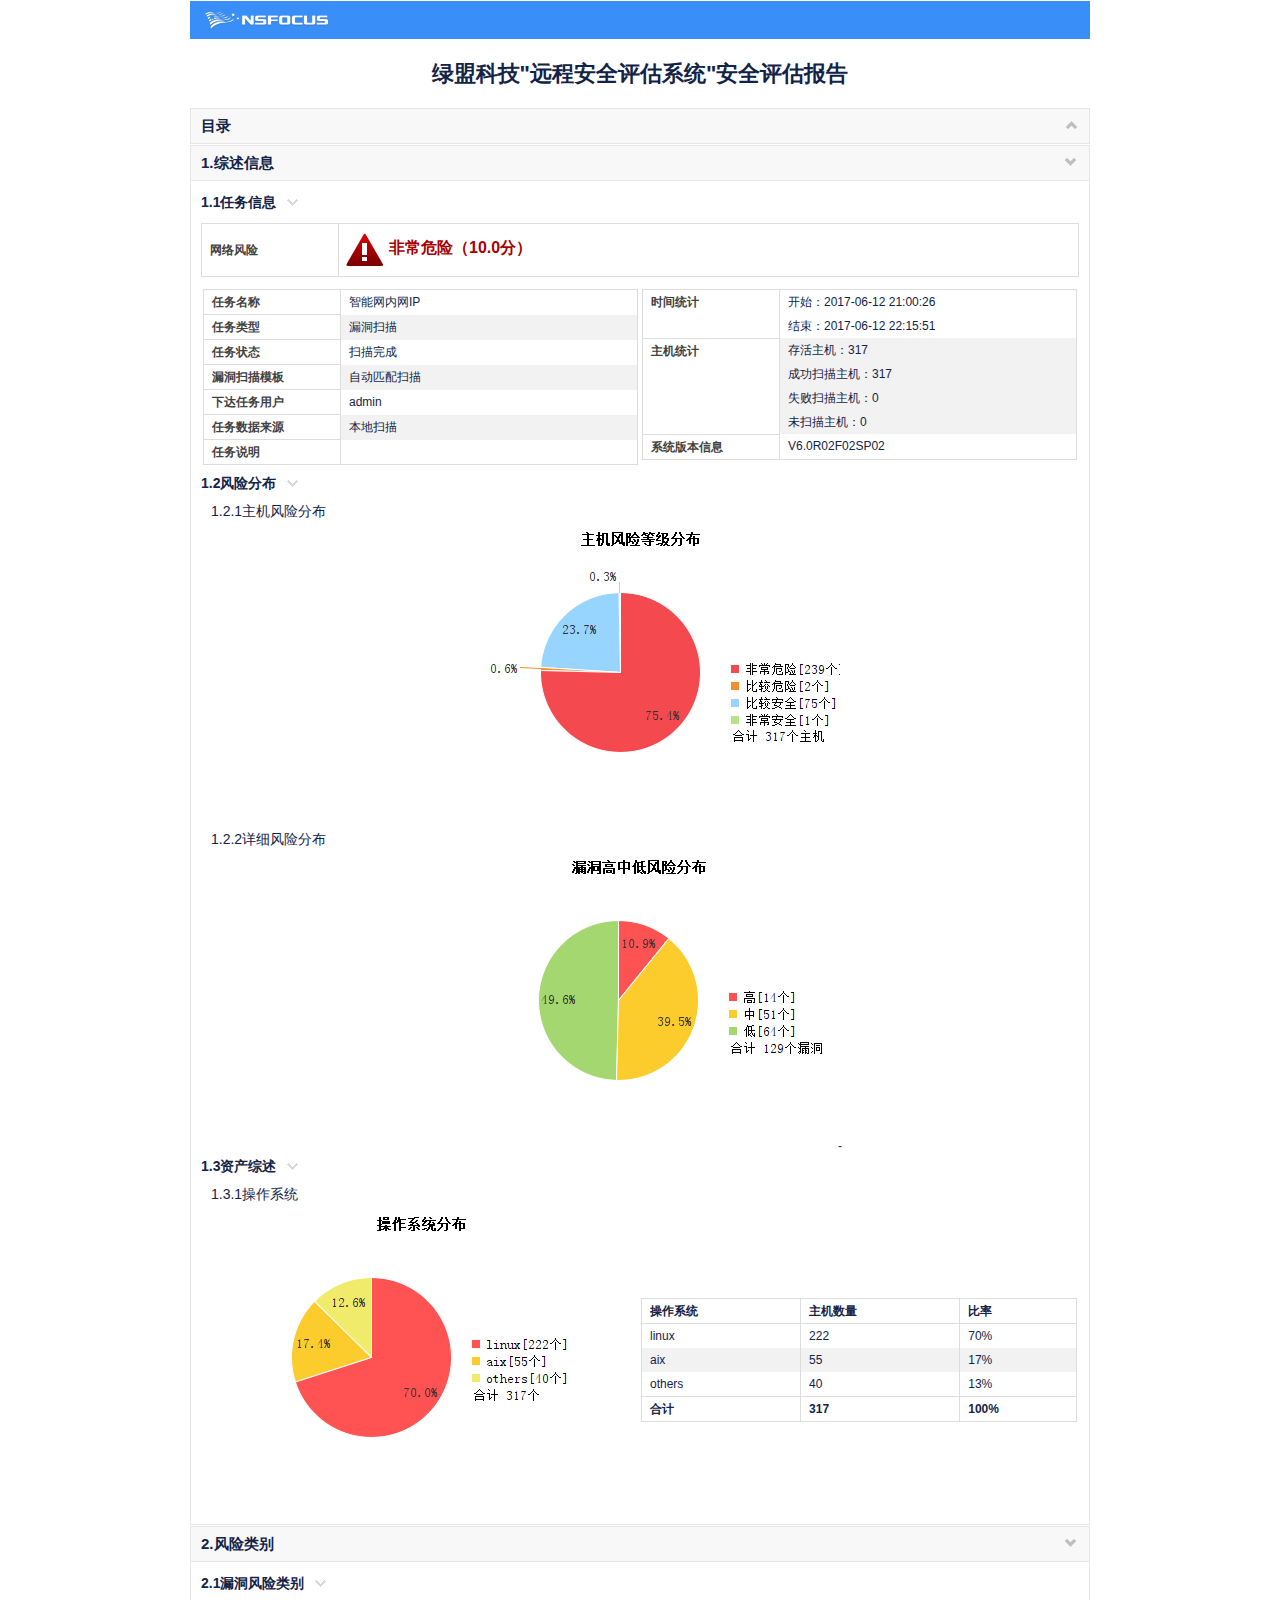
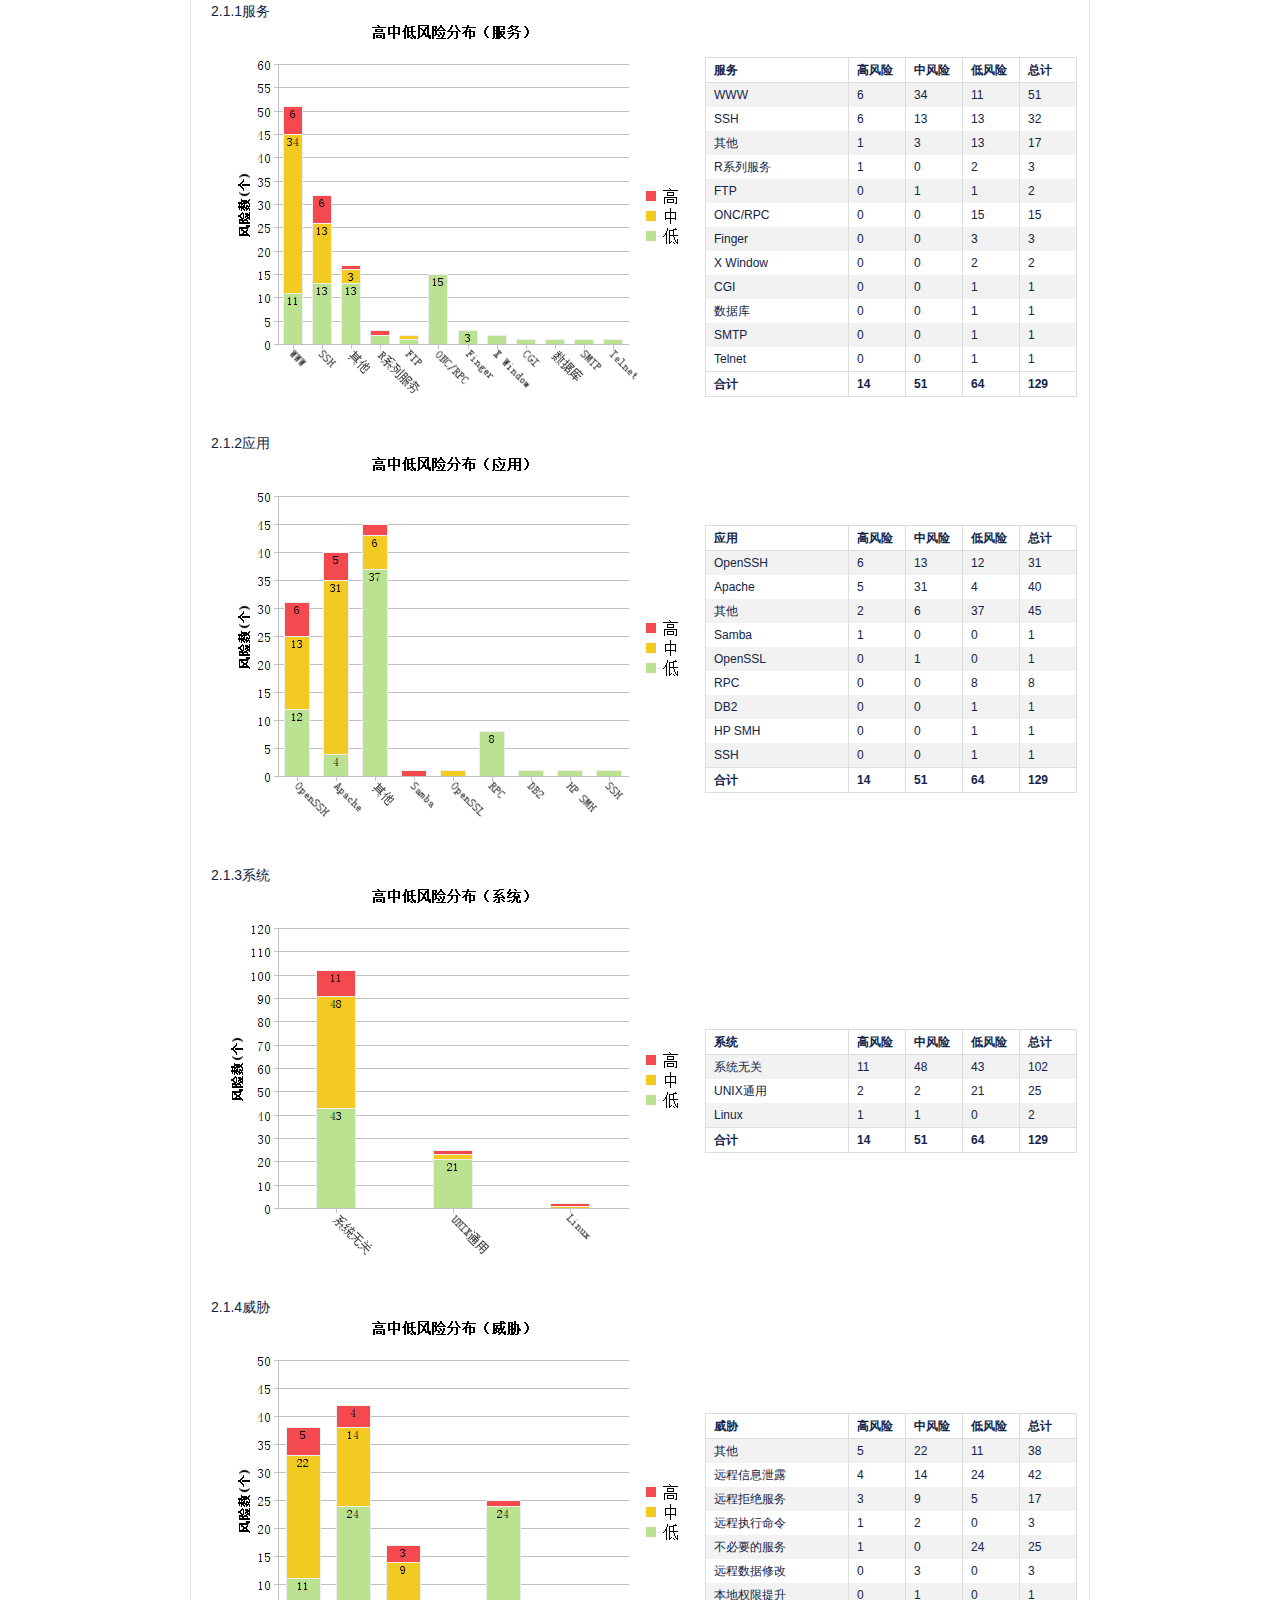
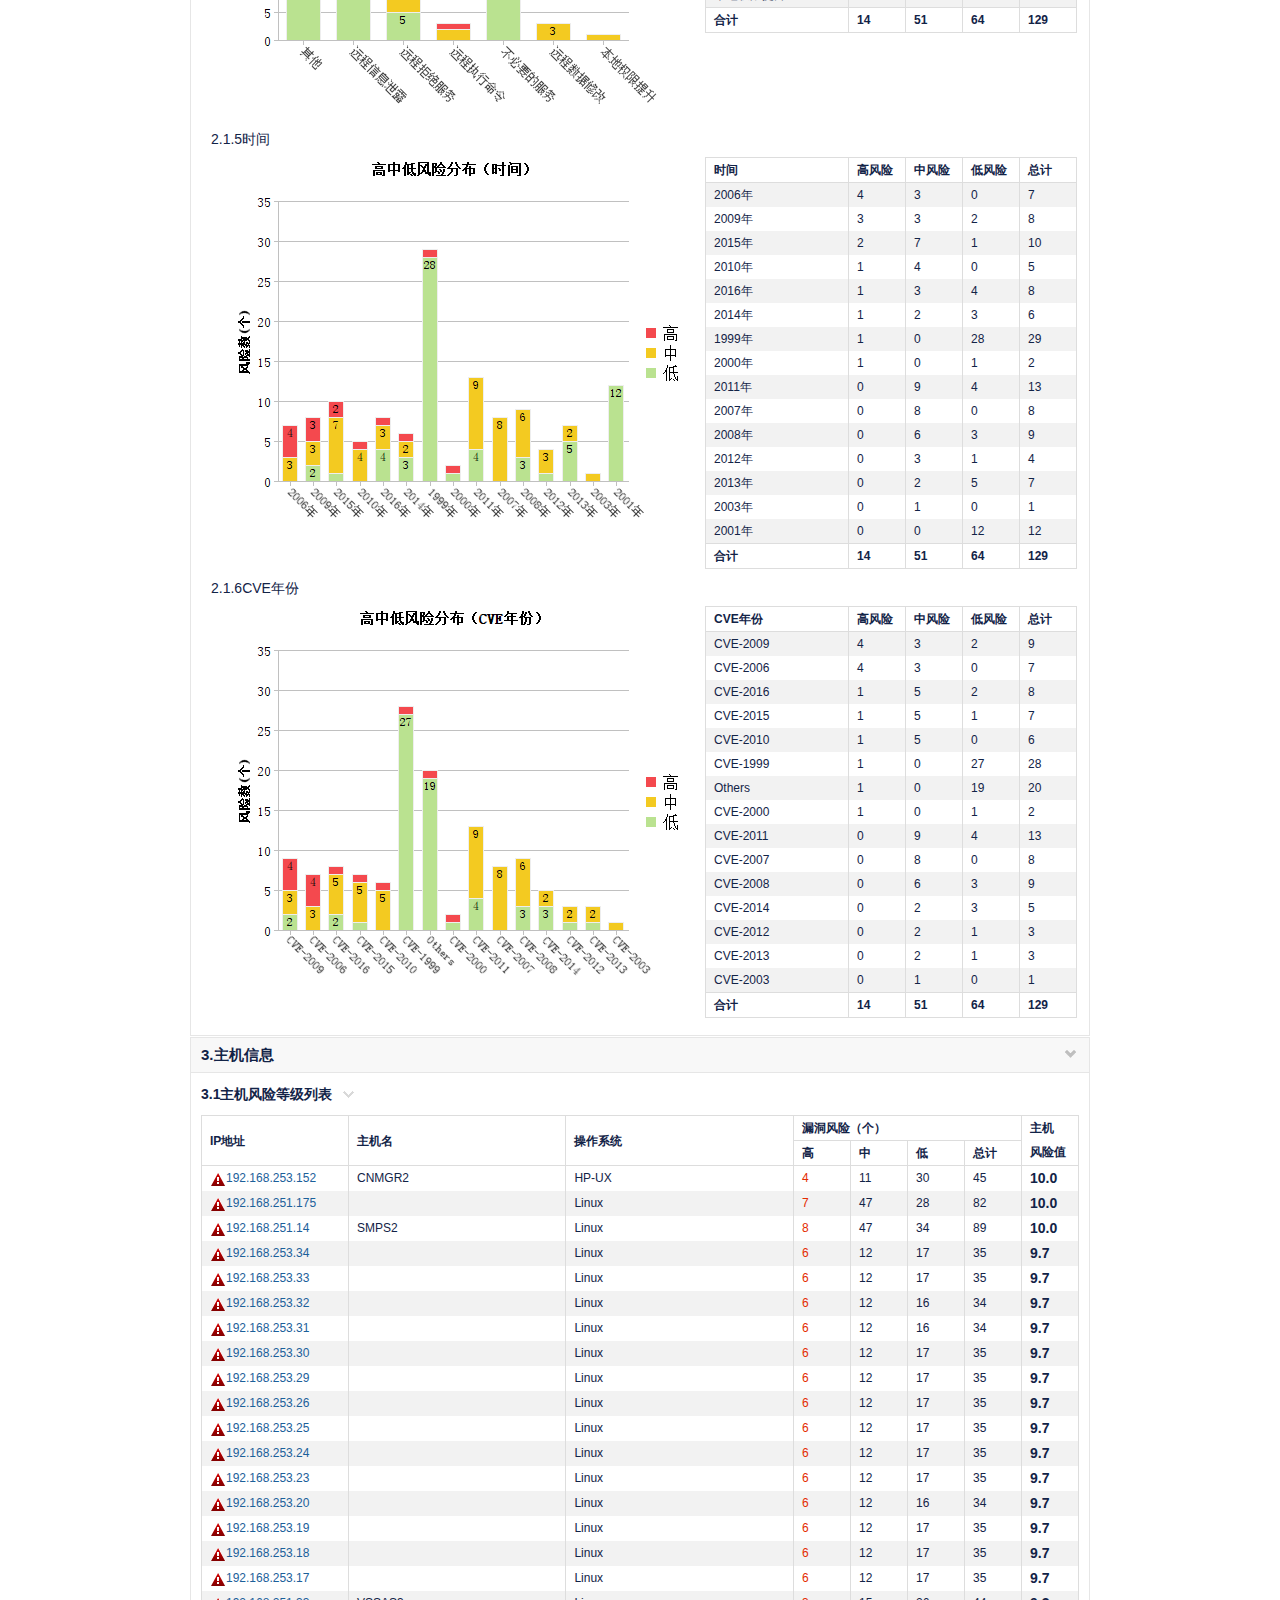
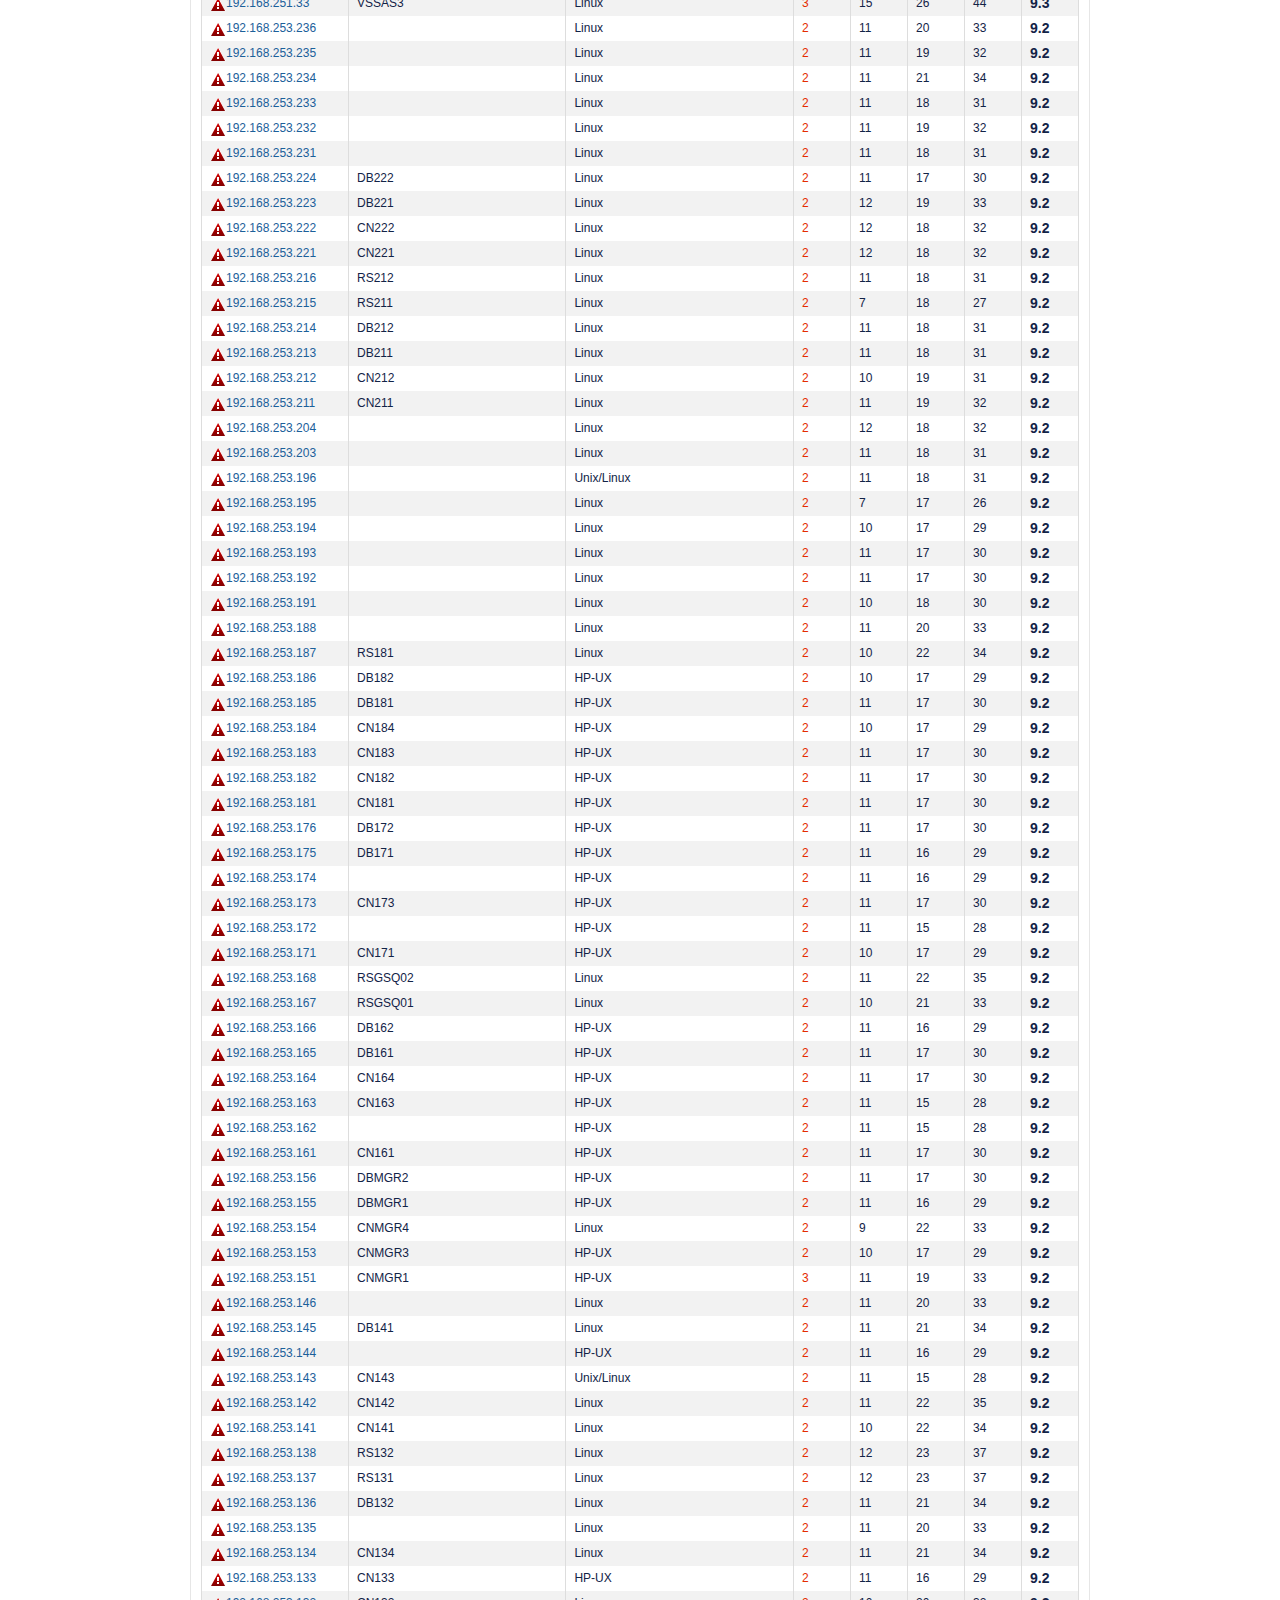
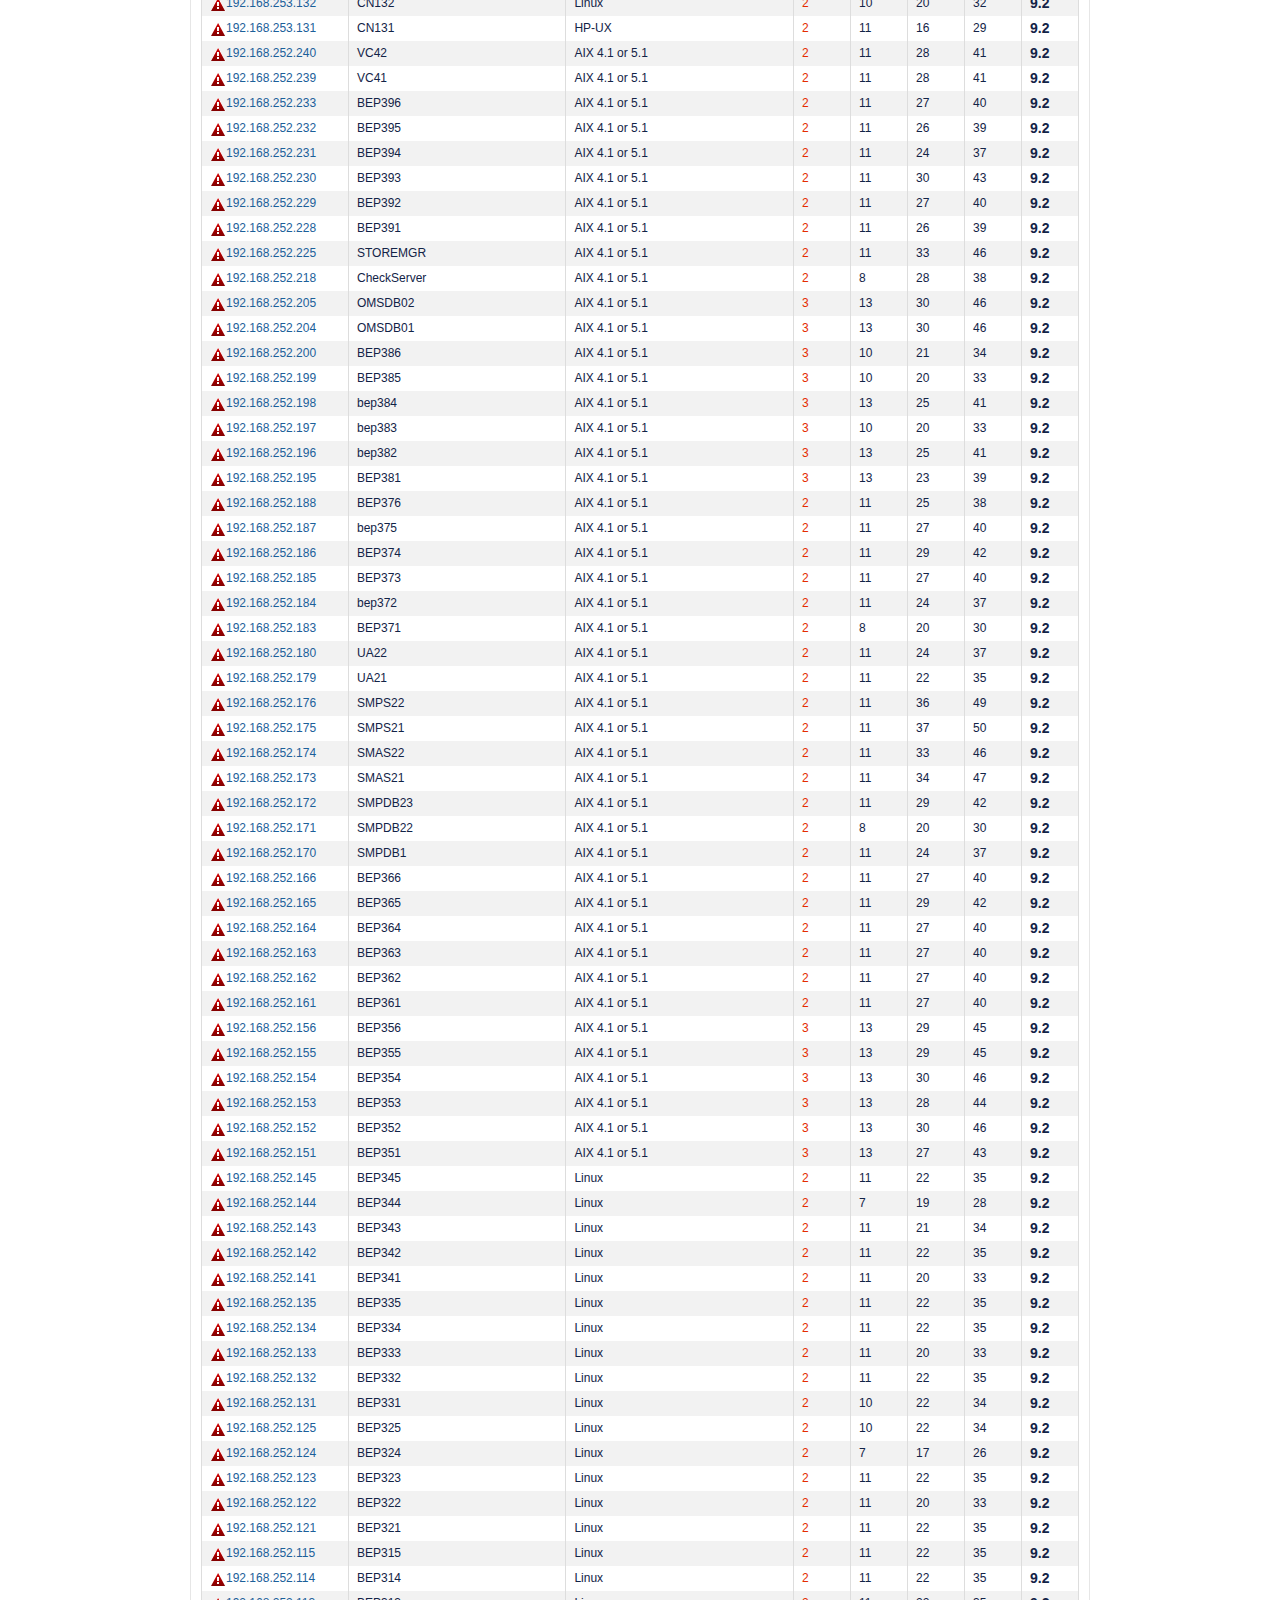
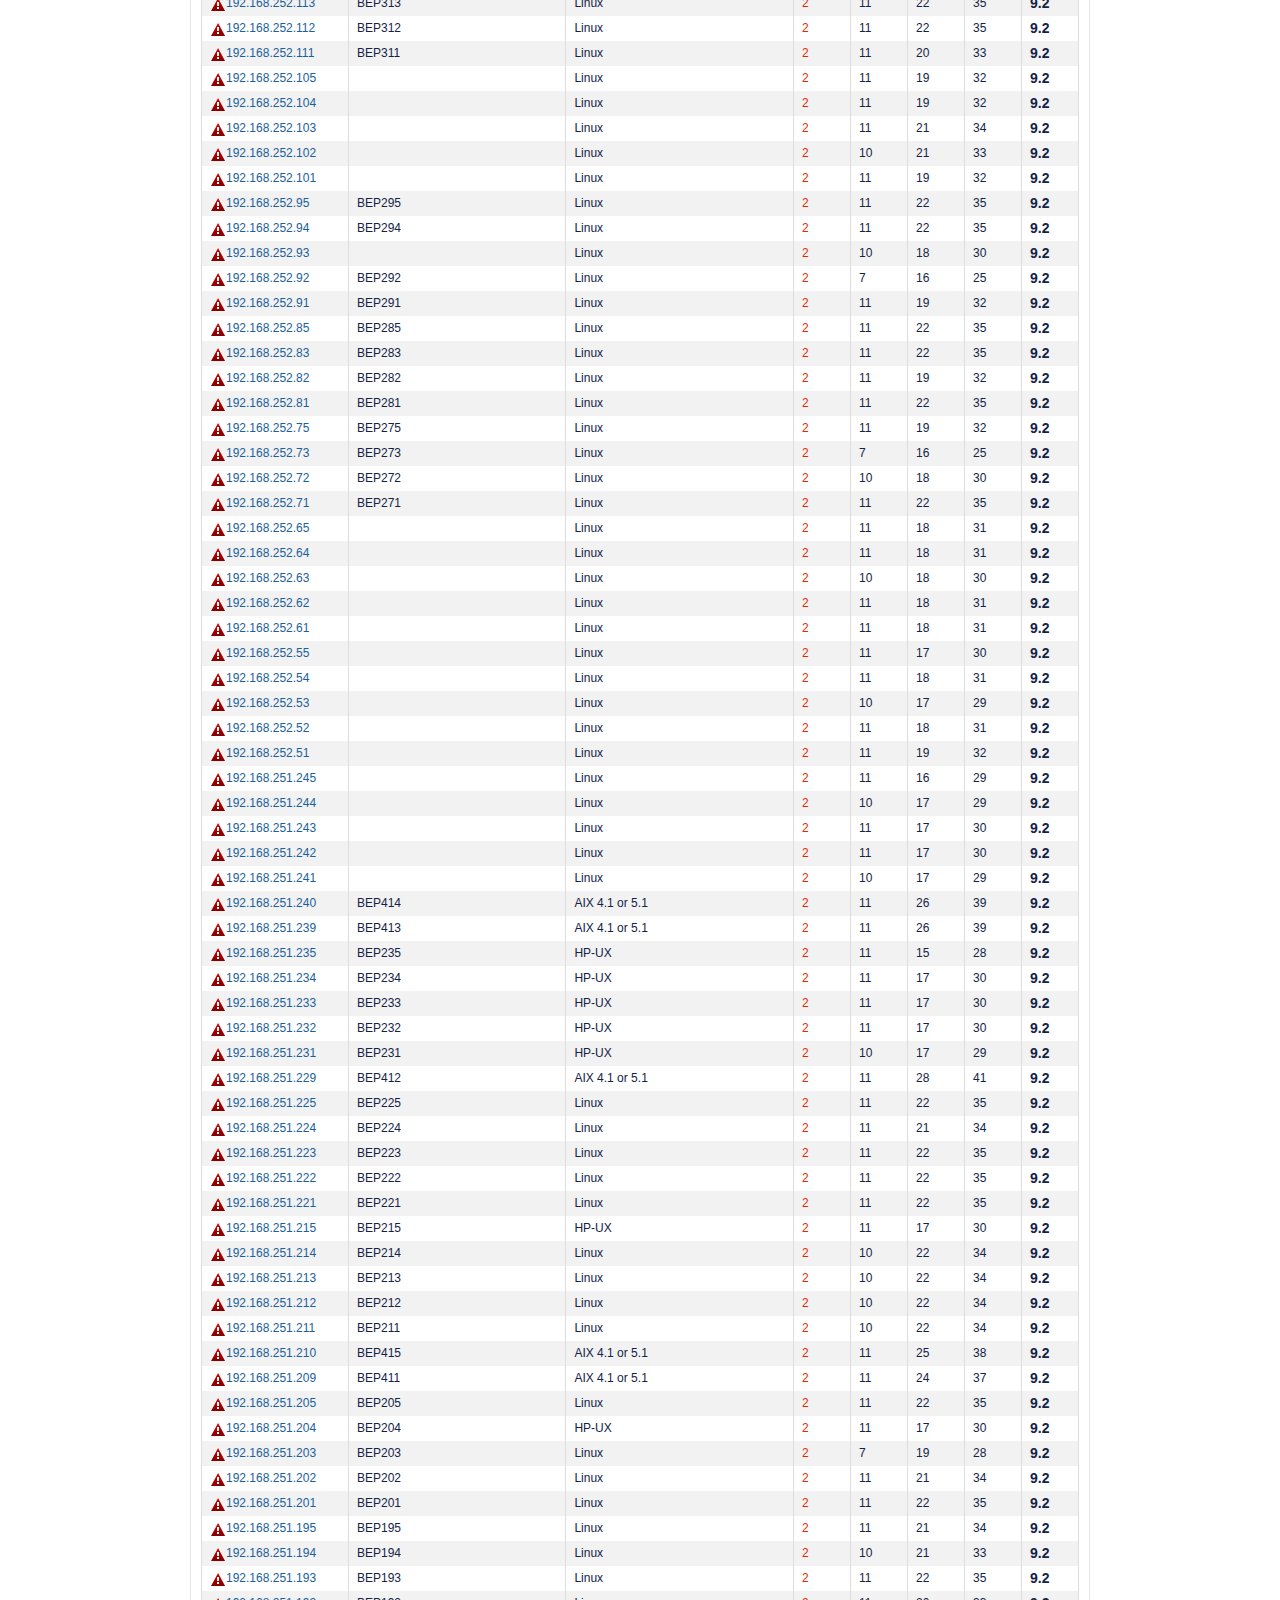
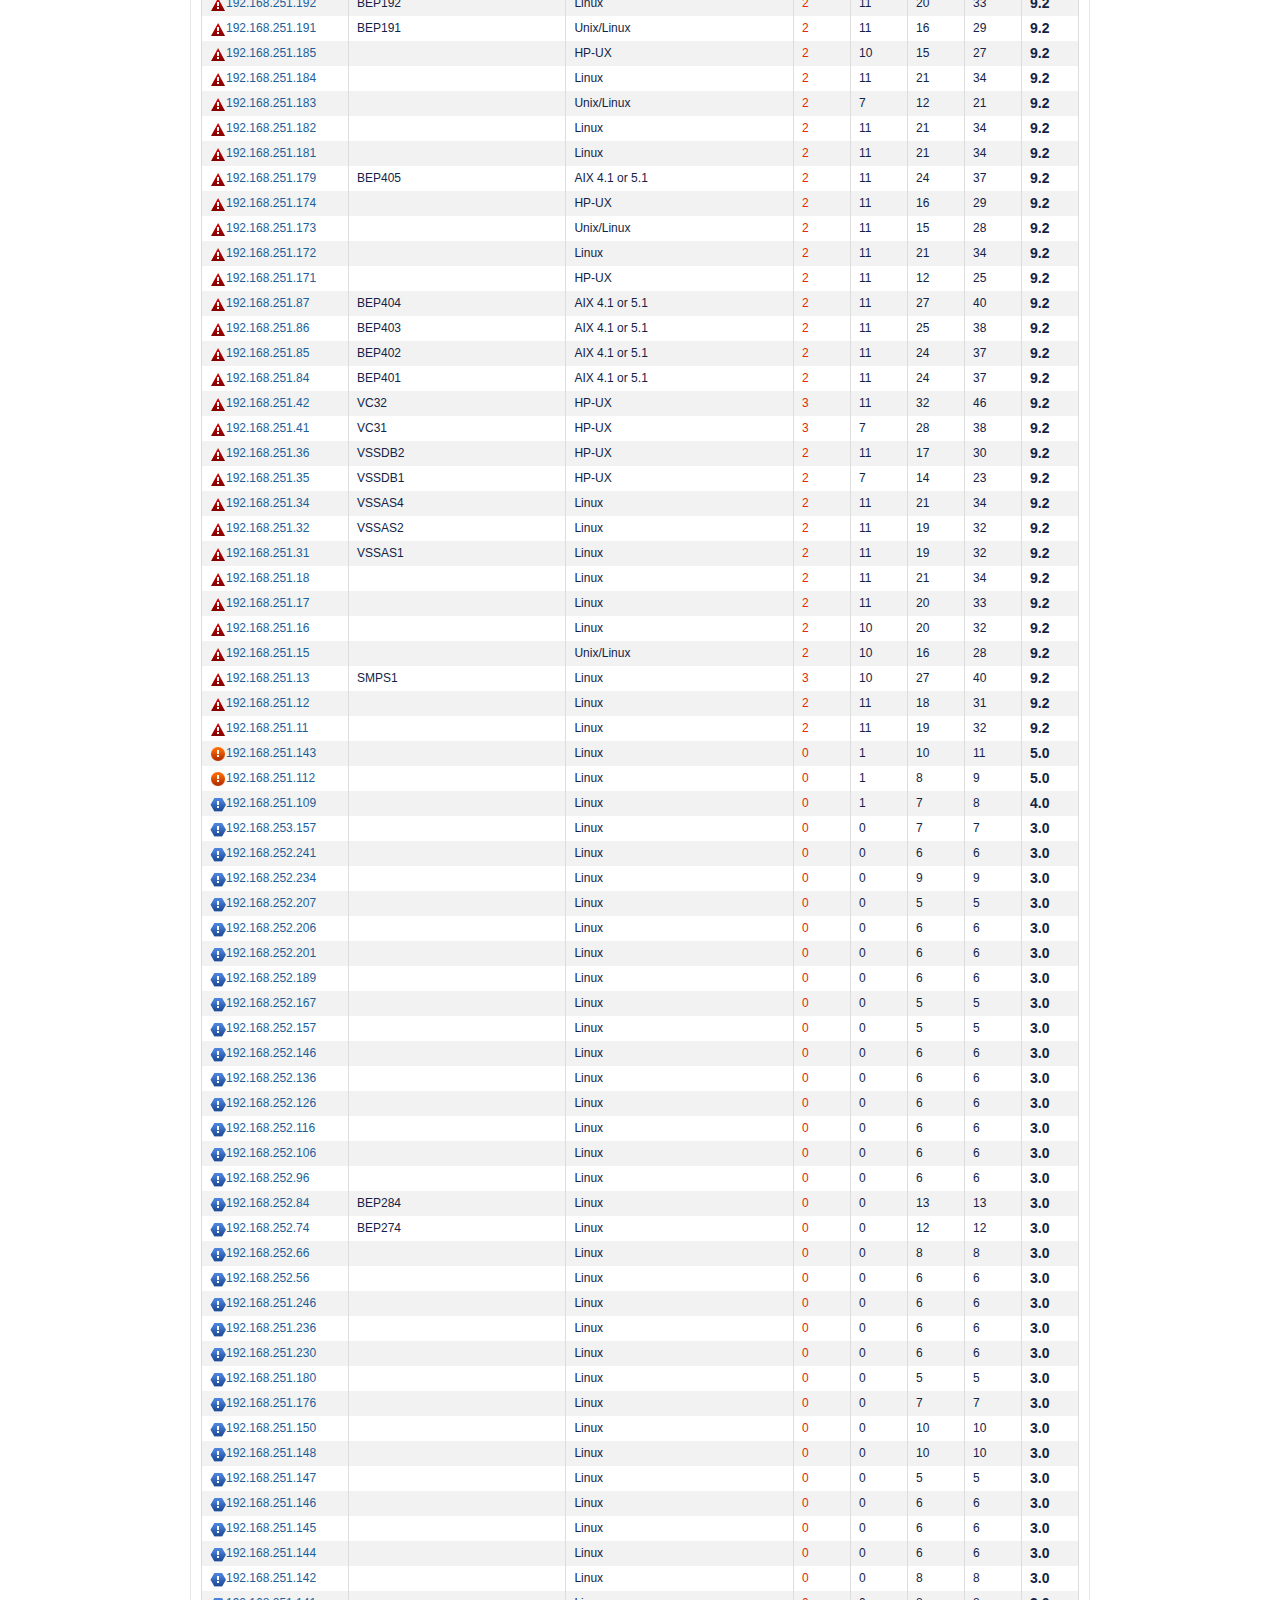
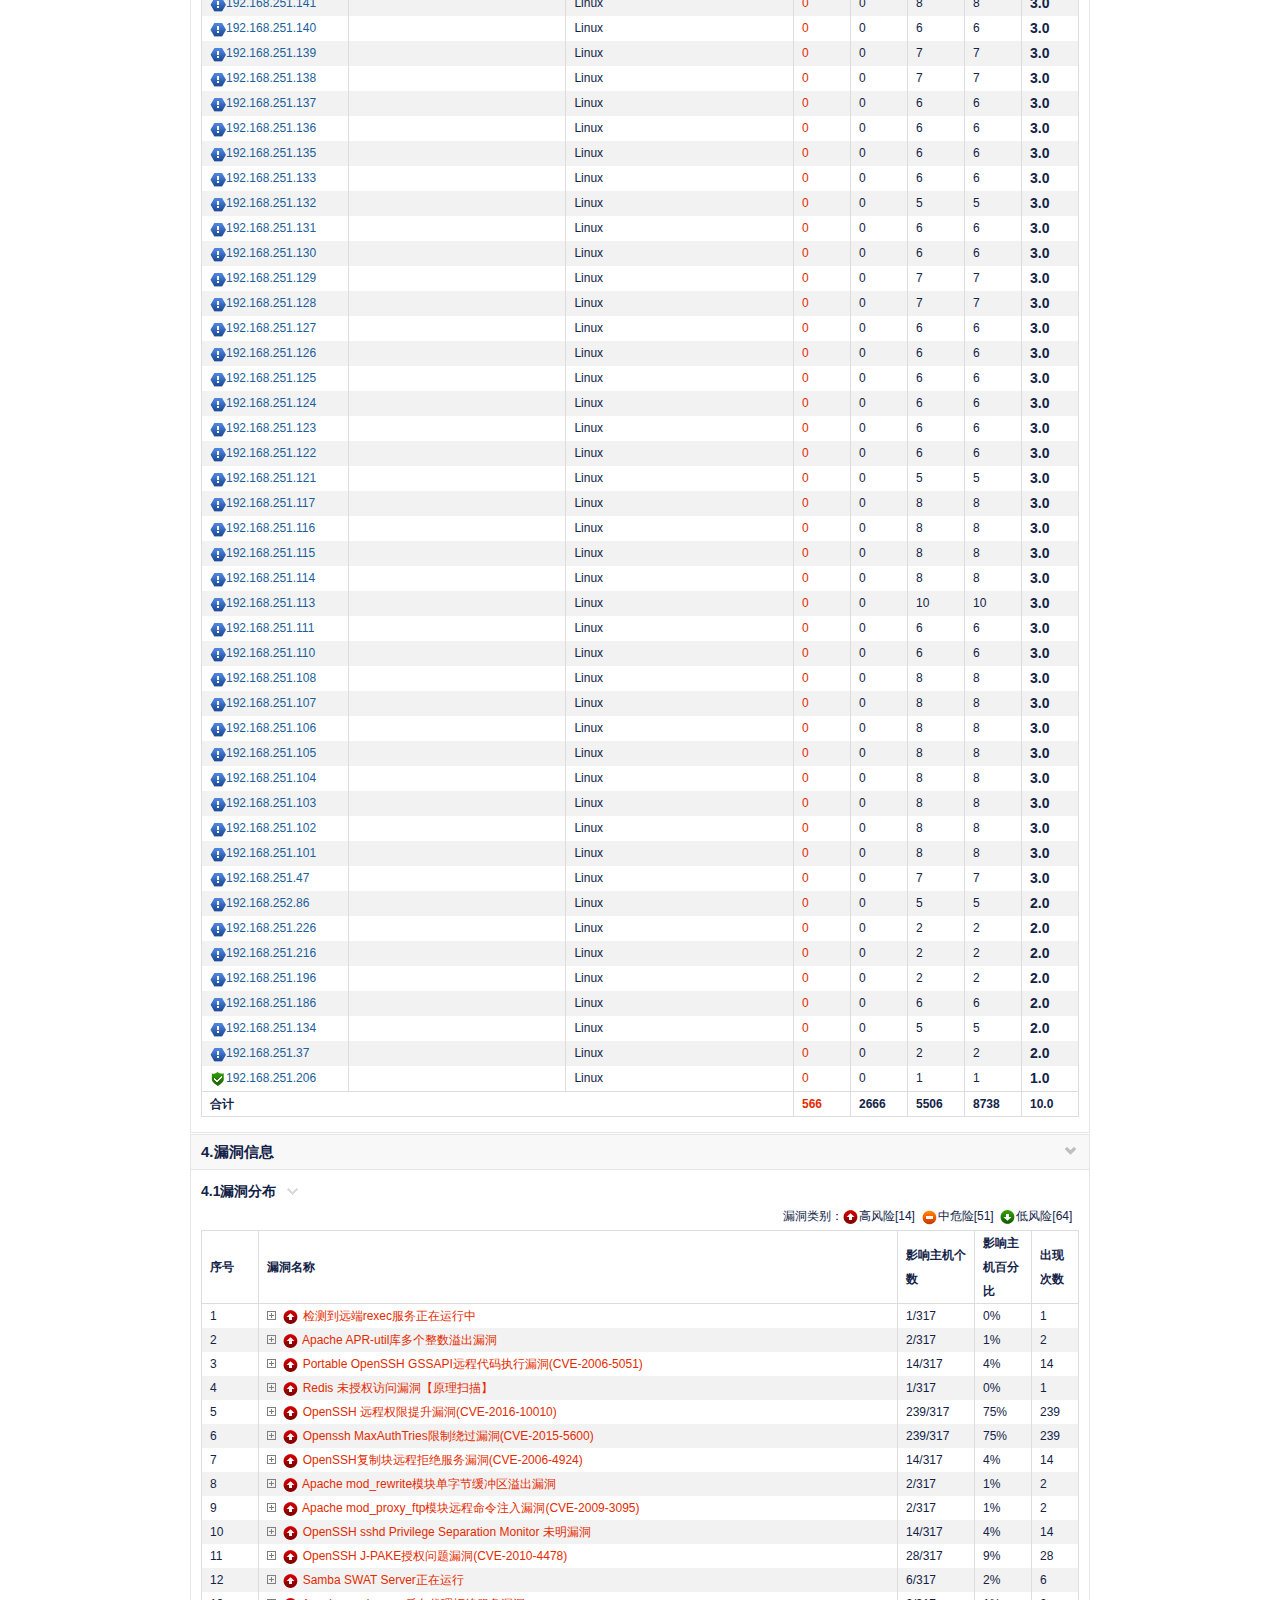
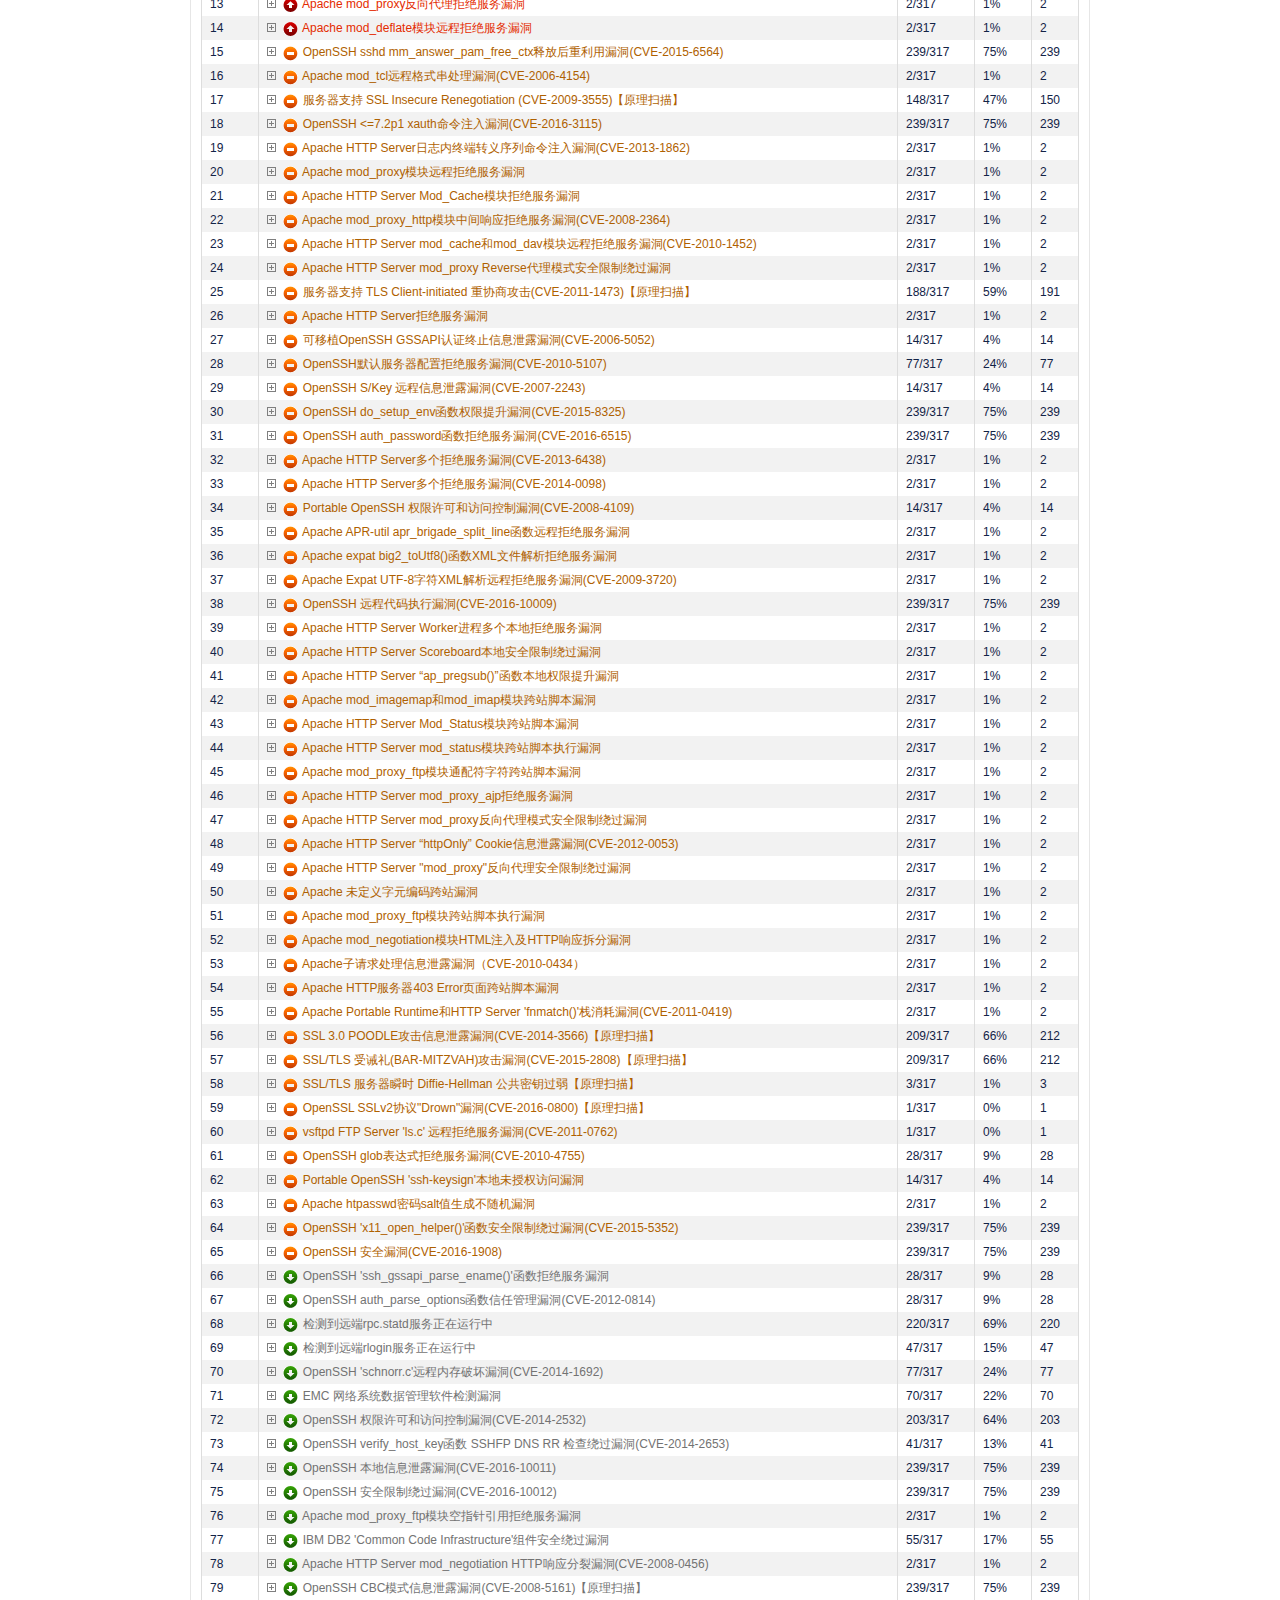
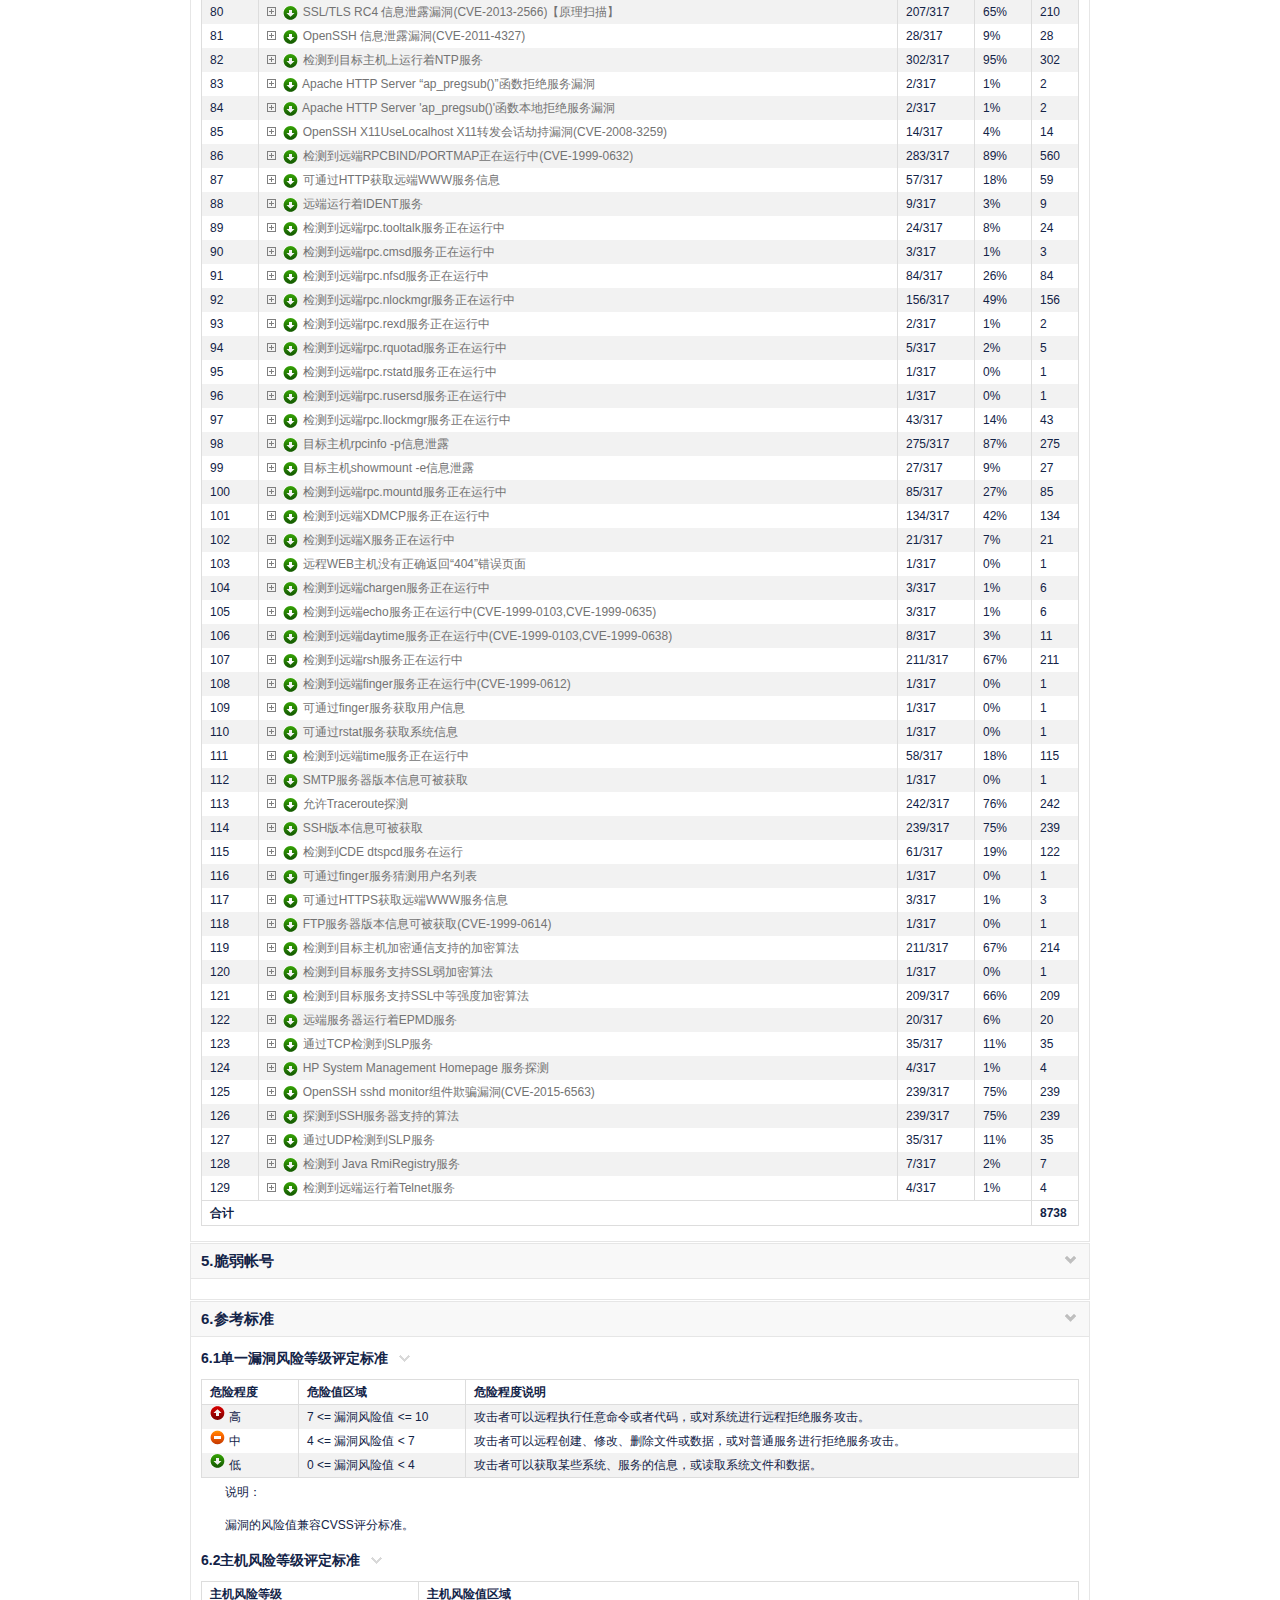
==== output/index.html @ e9035921 "add parse" ====
<!DOCTYPE html>
<html>
<head>
<meta http-equiv="Content-Type" content="text/html; charset=utf-8" />
<title>报表</title>
<link rel="stylesheet" href="reportfiles/css/ns_report.css" />
<link rel="stylesheet" href="reportfiles/css/ns_report_rsas.css" />
<link rel="stylesheet" href="reportfiles/js/datepicker/skin/WdatePicker.css" />
<script src="reportfiles/js/jquery.js"></script>
<script src="reportfiles/js/common.js"></script>
<script src="reportfiles/js/datepicker/WdatePicker.js"></script>
</head>
<body>
<div id="report" class="wrapper_w800">
  <div class="report_tip"></div>
  <div  id="head"  class="report_title">
    <h1>绿盟科技&#34;远程安全评估系统&#34;安全评估报告</h1>
    <span class="note">&nbsp;</span> </div>
  <!--head end,catalog start-->
  <div id="catalog">
    <div class="report_h1">目录</div>
  </div>
  <div id="content"><div class="report_h report_h1">1.综述信息</div>
<div class="report_content"><div class="report_h report_h2" id="title00">1.1任务信息</div>
  <div>
    <table class="report_table plumb">
      <tbody>
        <tr class="odd" >
          <th width="120" style="vertical-align:middle">网络风险</th>
          <td style="padding:6px;"><img align='absmiddle' src='reportfiles/images/b_high.gif' title='非常危险'></img><span class="level_danger middle" style='color:#A60000'>非常危险（10.0分）</span></td>
        </tr>
      </tbody>
    </table>
    <table width="100%">
      <tr>
        <td width="50%" valign='top'>
        <table class="report_table plumb">
            <tbody><tr class="odd" >
                <th width="120">任务名称</th>
                <td>智能网内网IP</td>
              </tr>
              <tr class="even" >
                <th>任务类型</th>
                <td>漏洞扫描</td>
              </tr>
              <tr class="odd" >
                <th width="120">任务状态</th>
                <td>扫描完成</td>
              </tr><tr class="even">
                  <th>漏洞扫描模板</th>
                  <td>自动匹配扫描</td>
              </tr><tr class="odd" >
                <th>下达任务用户</th>
                <td>admin</td>
              </tr>
              <tr class="even" >
                <th>任务数据来源</th>
                <td>本地扫描</td>
              </tr>
              <tr class="odd" >
                <th>任务说明</th>
                <td></td>
              </tr>
            </tbody>
          </table>
          </td>
        <td width="20px"></td>
        <td width="50%" valign='top'>
        <table class="report_table plumb">
            <tbody><tr class="odd">
                <th width="120px" >时间统计</th>
                <td>
                    开始：2017-06-12 21:00:26<br />
                    结束：2017-06-12 22:15:51</td>
              </tr>
              <tr class="even">
                  <th>主机统计</th>
                  <td>
                  存活主机：317<br />
                  成功扫描主机：317<br />
                  失败扫描主机：0<br />
                  未扫描主机：0</td>
              </tr>
              <tr class="odd">
                  <th>系统版本信息</th>
                  <td>V6.0R02F02SP02</td>
              </tr>
            </tbody>
          </table>
          </td>
      </tr>
    </table>
  </div><div class="report_h report_h2" id="title01">1.2风险分布</div>
  <div>
    <div class="report_h report_h3">1.2.1主机风险分布</div>
    <div class="center"><img  src="reportfiles/images/dff9e53a614be2ddaac08e112e05fbfc.png"></img></div>
    <div class="report_h report_h3">1.2.2详细风险分布</div>
    <div class="center"><img  src="reportfiles/images/12bef00c8a40bf80e7e2edbd30c15bb0.png"></img>-</div>
  </div><div class="report_h report_h2" id="title02">1.3资产综述</div>
  <div><div class="report_h report_h3">1.3.1操作系统</div>
    <table  width="100%">
      <tr>
        <td width="50%" ><div class="center"><img  src="reportfiles/images/44993f575f02e738e82250eaf66ca3af.png"></img></div></td>
        <td width="50%"><table class="report_table ">
            <thead>
              <tr>
                <th>操作系统</th>
                <th>主机数量</th>
                <th>比率</th>
              </tr>
            </thead>
            <tbody><tr class="odd">
                <td>linux</td>
                <td>222</td>
                <td>70%</td>
            </tr><tr class="even">
                <td>aix</td>
                <td>55</td>
                <td>17%</td>
            </tr><tr class="odd">
                <td>others</td>
                <td>40</td>
                <td>13%</td>
            </tr></tbody>
            <tfoot>
            <tr>
                <th>合计</th>
                <th>317</th>
                <th>100%</th>
            </tr>
            </tfoot>
          </table>
        </td>
      </tr>
    </table></div></div><div class="report_h report_h1">2.风险类别</div>
<div class="report_content"><div class="report_h report_h2" id="vuln_risk_category">2.1漏洞风险类别</div>
  <div><div class="report_h report_h3">2.1.1服务</div>
    <table  width="100%">
      <tr>
        <td width="50%" ><div class="center"><img src="reportfiles/images/e61ca7a199605936bba904dab006bd08.png"/></div></td>
        <td width="50%" ><table class="report_table ">
            <thead>
            <tr class="second_title">
                <th>服务</th>
                <th width="40px">高风险</th>
                <th width="40px">中风险</th>
                <th width="40px">低风险</th>
                <th width="40px">总计</th>
            </tr>
            </thead>
            <tbody>
            <tr class="even">
            <td>WWW</td>
            <td>6</td>
            <td>34</td>
            <td>11</td>
            <td>51</td>
            </tr><tr class="odd">
            <td>SSH</td>
            <td>6</td>
            <td>13</td>
            <td>13</td>
            <td>32</td>
            </tr><tr class="even">
            <td>其他</td>
            <td>1</td>
            <td>3</td>
            <td>13</td>
            <td>17</td>
            </tr><tr class="odd">
            <td>R系列服务</td>
            <td>1</td>
            <td>0</td>
            <td>2</td>
            <td>3</td>
            </tr><tr class="even">
            <td>FTP</td>
            <td>0</td>
            <td>1</td>
            <td>1</td>
            <td>2</td>
            </tr><tr class="odd">
            <td>ONC/RPC</td>
            <td>0</td>
            <td>0</td>
            <td>15</td>
            <td>15</td>
            </tr><tr class="even">
            <td>Finger</td>
            <td>0</td>
            <td>0</td>
            <td>3</td>
            <td>3</td>
            </tr><tr class="odd">
            <td>X Window</td>
            <td>0</td>
            <td>0</td>
            <td>2</td>
            <td>2</td>
            </tr><tr class="even">
            <td>CGI</td>
            <td>0</td>
            <td>0</td>
            <td>1</td>
            <td>1</td>
            </tr><tr class="odd">
            <td>数据库</td>
            <td>0</td>
            <td>0</td>
            <td>1</td>
            <td>1</td>
            </tr><tr class="even">
            <td>SMTP</td>
            <td>0</td>
            <td>0</td>
            <td>1</td>
            <td>1</td>
            </tr><tr class="odd">
            <td>Telnet</td>
            <td>0</td>
            <td>0</td>
            <td>1</td>
            <td>1</td>
            </tr>
            </tbody>
            <tfoot>
            <tr class="second_title" >
                <td>合计</td>
                <td width="40px">14</td>
                <td width="40px">51</td>
                <td width="40px">64</td>
                <td width="40px">129</td>
            </tr>
            </tfoot>
          </table></td>
      </tr>
    </table><div class="report_h report_h3">2.1.2应用</div>
    <table  width="100%">
      <tr>
        <td width="50%" ><div class="center"><img src="reportfiles/images/d83f791844cd0f0f31c1e7852b89d2b7.png"/></div></td>
        <td width="50%" ><table class="report_table ">
            <thead>
            <tr class="second_title">
                <th>应用</th>
                <th width="40px">高风险</th>
                <th width="40px">中风险</th>
                <th width="40px">低风险</th>
                <th width="40px">总计</th>
            </tr>
            </thead>
            <tbody>
            <tr class="even">
            <td>OpenSSH</td>
            <td>6</td>
            <td>13</td>
            <td>12</td>
            <td>31</td>
            </tr><tr class="odd">
            <td>Apache</td>
            <td>5</td>
            <td>31</td>
            <td>4</td>
            <td>40</td>
            </tr><tr class="even">
            <td>其他</td>
            <td>2</td>
            <td>6</td>
            <td>37</td>
            <td>45</td>
            </tr><tr class="odd">
            <td>Samba</td>
            <td>1</td>
            <td>0</td>
            <td>0</td>
            <td>1</td>
            </tr><tr class="even">
            <td>OpenSSL</td>
            <td>0</td>
            <td>1</td>
            <td>0</td>
            <td>1</td>
            </tr><tr class="odd">
            <td>RPC</td>
            <td>0</td>
            <td>0</td>
            <td>8</td>
            <td>8</td>
            </tr><tr class="even">
            <td>DB2</td>
            <td>0</td>
            <td>0</td>
            <td>1</td>
            <td>1</td>
            </tr><tr class="odd">
            <td>HP SMH</td>
            <td>0</td>
            <td>0</td>
            <td>1</td>
            <td>1</td>
            </tr><tr class="even">
            <td>SSH</td>
            <td>0</td>
            <td>0</td>
            <td>1</td>
            <td>1</td>
            </tr>
            </tbody>
            <tfoot>
            <tr class="second_title" >
                <td>合计</td>
                <td width="40px">14</td>
                <td width="40px">51</td>
                <td width="40px">64</td>
                <td width="40px">129</td>
            </tr>
            </tfoot>
          </table></td>
      </tr>
    </table><div class="report_h report_h3">2.1.3系统</div>
    <table  width="100%">
      <tr>
        <td width="50%" ><div class="center"><img src="reportfiles/images/31eb011e21761242247420ed6f84ee7c.png"/></div></td>
        <td width="50%" ><table class="report_table ">
            <thead>
            <tr class="second_title">
                <th>系统</th>
                <th width="40px">高风险</th>
                <th width="40px">中风险</th>
                <th width="40px">低风险</th>
                <th width="40px">总计</th>
            </tr>
            </thead>
            <tbody>
            <tr class="even">
            <td>系统无关</td>
            <td>11</td>
            <td>48</td>
            <td>43</td>
            <td>102</td>
            </tr><tr class="odd">
            <td>UNIX通用</td>
            <td>2</td>
            <td>2</td>
            <td>21</td>
            <td>25</td>
            </tr><tr class="even">
            <td>Linux</td>
            <td>1</td>
            <td>1</td>
            <td>0</td>
            <td>2</td>
            </tr>
            </tbody>
            <tfoot>
            <tr class="second_title" >
                <td>合计</td>
                <td width="40px">14</td>
                <td width="40px">51</td>
                <td width="40px">64</td>
                <td width="40px">129</td>
            </tr>
            </tfoot>
          </table></td>
      </tr>
    </table><div class="report_h report_h3">2.1.4威胁</div>
    <table  width="100%">
      <tr>
        <td width="50%" ><div class="center"><img src="reportfiles/images/cca56fe8294d941c16b79d9a6439813c.png"/></div></td>
        <td width="50%" ><table class="report_table ">
            <thead>
            <tr class="second_title">
                <th>威胁</th>
                <th width="40px">高风险</th>
                <th width="40px">中风险</th>
                <th width="40px">低风险</th>
                <th width="40px">总计</th>
            </tr>
            </thead>
            <tbody>
            <tr class="even">
            <td>其他</td>
            <td>5</td>
            <td>22</td>
            <td>11</td>
            <td>38</td>
            </tr><tr class="odd">
            <td>远程信息泄露</td>
            <td>4</td>
            <td>14</td>
            <td>24</td>
            <td>42</td>
            </tr><tr class="even">
            <td>远程拒绝服务</td>
            <td>3</td>
            <td>9</td>
            <td>5</td>
            <td>17</td>
            </tr><tr class="odd">
            <td>远程执行命令</td>
            <td>1</td>
            <td>2</td>
            <td>0</td>
            <td>3</td>
            </tr><tr class="even">
            <td>不必要的服务</td>
            <td>1</td>
            <td>0</td>
            <td>24</td>
            <td>25</td>
            </tr><tr class="odd">
            <td>远程数据修改</td>
            <td>0</td>
            <td>3</td>
            <td>0</td>
            <td>3</td>
            </tr><tr class="even">
            <td>本地权限提升</td>
            <td>0</td>
            <td>1</td>
            <td>0</td>
            <td>1</td>
            </tr>
            </tbody>
            <tfoot>
            <tr class="second_title" >
                <td>合计</td>
                <td width="40px">14</td>
                <td width="40px">51</td>
                <td width="40px">64</td>
                <td width="40px">129</td>
            </tr>
            </tfoot>
          </table></td>
      </tr>
    </table><div class="report_h report_h3">2.1.5时间</div>
    <table  width="100%">
      <tr>
        <td width="50%" ><div class="center"><img src="reportfiles/images/8daee8eca7bd98d4171356f5de227f0f.png"/></div></td>
        <td width="50%" ><table class="report_table ">
            <thead>
            <tr class="second_title">
                <th>时间</th>
                <th width="40px">高风险</th>
                <th width="40px">中风险</th>
                <th width="40px">低风险</th>
                <th width="40px">总计</th>
            </tr>
            </thead>
            <tbody>
            <tr class="even">
            <td>2006年</td>
            <td>4</td>
            <td>3</td>
            <td>0</td>
            <td>7</td>
            </tr><tr class="odd">
            <td>2009年</td>
            <td>3</td>
            <td>3</td>
            <td>2</td>
            <td>8</td>
            </tr><tr class="even">
            <td>2015年</td>
            <td>2</td>
            <td>7</td>
            <td>1</td>
            <td>10</td>
            </tr><tr class="odd">
            <td>2010年</td>
            <td>1</td>
            <td>4</td>
            <td>0</td>
            <td>5</td>
            </tr><tr class="even">
            <td>2016年</td>
            <td>1</td>
            <td>3</td>
            <td>4</td>
            <td>8</td>
            </tr><tr class="odd">
            <td>2014年</td>
            <td>1</td>
            <td>2</td>
            <td>3</td>
            <td>6</td>
            </tr><tr class="even">
            <td>1999年</td>
            <td>1</td>
            <td>0</td>
            <td>28</td>
            <td>29</td>
            </tr><tr class="odd">
            <td>2000年</td>
            <td>1</td>
            <td>0</td>
            <td>1</td>
            <td>2</td>
            </tr><tr class="even">
            <td>2011年</td>
            <td>0</td>
            <td>9</td>
            <td>4</td>
            <td>13</td>
            </tr><tr class="odd">
            <td>2007年</td>
            <td>0</td>
            <td>8</td>
            <td>0</td>
            <td>8</td>
            </tr><tr class="even">
            <td>2008年</td>
            <td>0</td>
            <td>6</td>
            <td>3</td>
            <td>9</td>
            </tr><tr class="odd">
            <td>2012年</td>
            <td>0</td>
            <td>3</td>
            <td>1</td>
            <td>4</td>
            </tr><tr class="even">
            <td>2013年</td>
            <td>0</td>
            <td>2</td>
            <td>5</td>
            <td>7</td>
            </tr><tr class="odd">
            <td>2003年</td>
            <td>0</td>
            <td>1</td>
            <td>0</td>
            <td>1</td>
            </tr><tr class="even">
            <td>2001年</td>
            <td>0</td>
            <td>0</td>
            <td>12</td>
            <td>12</td>
            </tr>
            </tbody>
            <tfoot>
            <tr class="second_title" >
                <td>合计</td>
                <td width="40px">14</td>
                <td width="40px">51</td>
                <td width="40px">64</td>
                <td width="40px">129</td>
            </tr>
            </tfoot>
          </table></td>
      </tr>
    </table><div class="report_h report_h3">2.1.6CVE年份</div>
    <table  width="100%">
      <tr>
        <td width="50%" ><div class="center"><img src="reportfiles/images/2783be331ee8522786ab52a303537851.png"/></div></td>
        <td width="50%" ><table class="report_table ">
            <thead>
            <tr class="second_title">
                <th>CVE年份</th>
                <th width="40px">高风险</th>
                <th width="40px">中风险</th>
                <th width="40px">低风险</th>
                <th width="40px">总计</th>
            </tr>
            </thead>
            <tbody>
            <tr class="even">
            <td>CVE-2009</td>
            <td>4</td>
            <td>3</td>
            <td>2</td>
            <td>9</td>
            </tr><tr class="odd">
            <td>CVE-2006</td>
            <td>4</td>
            <td>3</td>
            <td>0</td>
            <td>7</td>
            </tr><tr class="even">
            <td>CVE-2016</td>
            <td>1</td>
            <td>5</td>
            <td>2</td>
            <td>8</td>
            </tr><tr class="odd">
            <td>CVE-2015</td>
            <td>1</td>
            <td>5</td>
            <td>1</td>
            <td>7</td>
            </tr><tr class="even">
            <td>CVE-2010</td>
            <td>1</td>
            <td>5</td>
            <td>0</td>
            <td>6</td>
            </tr><tr class="odd">
            <td>CVE-1999</td>
            <td>1</td>
            <td>0</td>
            <td>27</td>
            <td>28</td>
            </tr><tr class="even">
            <td>Others</td>
            <td>1</td>
            <td>0</td>
            <td>19</td>
            <td>20</td>
            </tr><tr class="odd">
            <td>CVE-2000</td>
            <td>1</td>
            <td>0</td>
            <td>1</td>
            <td>2</td>
            </tr><tr class="even">
            <td>CVE-2011</td>
            <td>0</td>
            <td>9</td>
            <td>4</td>
            <td>13</td>
            </tr><tr class="odd">
            <td>CVE-2007</td>
            <td>0</td>
            <td>8</td>
            <td>0</td>
            <td>8</td>
            </tr><tr class="even">
            <td>CVE-2008</td>
            <td>0</td>
            <td>6</td>
            <td>3</td>
            <td>9</td>
            </tr><tr class="odd">
            <td>CVE-2014</td>
            <td>0</td>
            <td>2</td>
            <td>3</td>
            <td>5</td>
            </tr><tr class="even">
            <td>CVE-2012</td>
            <td>0</td>
            <td>2</td>
            <td>1</td>
            <td>3</td>
            </tr><tr class="odd">
            <td>CVE-2013</td>
            <td>0</td>
            <td>2</td>
            <td>1</td>
            <td>3</td>
            </tr><tr class="even">
            <td>CVE-2003</td>
            <td>0</td>
            <td>1</td>
            <td>0</td>
            <td>1</td>
            </tr>
            </tbody>
            <tfoot>
            <tr class="second_title" >
                <td>合计</td>
                <td width="40px">14</td>
                <td width="40px">51</td>
                <td width="40px">64</td>
                <td width="40px">129</td>
            </tr>
            </tfoot>
          </table></td>
      </tr>
    </table></div></div><div class="report_h report_h1">3.主机信息</div>
<div class="report_content">
  <div class="report_h report_h2" id="title00">3.1主机风险等级列表</div>
  <div>
    <table class="report_table">
      <thead>
      <tr class="first_title">
        <td width="130px" rowspan="2">IP地址</td>
        <td rowspan="2">主机名</td>
        <td rowspan="2">操作系统</td><td colspan="4" width="40px">漏洞风险（个）</td><th rowspan='2' width="40px" style="white-space:pre-wrap;">主机
风险值</th>
      </tr><tr class="second_title">
        <td width="40px">高</td>
        <td width="40px">中</td>
        <td width="40px">低</td>
        <td width="40px">总计</td>
      </tr></thead>
      <tbody>
      
      <tr style="cursor:pointer;" class="odd" onclick="no_toggle('3_1_1','3_1_1_1')" >
        <td><img align='absmiddle' src='reportfiles/images/d_high.gif' title='非常危险'></img><a href="host/192.168.253.152.html" target="_blank">192.168.253.152</a></td>
        <td>CNMGR2</td>
        <td>HP-UX</td><td><span class="font_high">4</span></td>
        <td>11</td>
        <td>30</td>
        <td>45</td><td><span class="font_bold">10.0</span></td>
      </tr>
      
      <tr style="cursor:pointer;" class="even" onclick="no_toggle('3_1_2','3_1_2_1')" >
        <td><img align='absmiddle' src='reportfiles/images/d_high.gif' title='非常危险'></img><a href="host/192.168.251.175.html" target="_blank">192.168.251.175</a></td>
        <td></td>
        <td>Linux </td><td><span class="font_high">7</span></td>
        <td>47</td>
        <td>28</td>
        <td>82</td><td><span class="font_bold">10.0</span></td>
      </tr>
      
      <tr style="cursor:pointer;" class="odd" onclick="no_toggle('3_1_3','3_1_3_1')" >
        <td><img align='absmiddle' src='reportfiles/images/d_high.gif' title='非常危险'></img><a href="host/192.168.251.14.html" target="_blank">192.168.251.14</a></td>
        <td>SMPS2</td>
        <td>Linux </td><td><span class="font_high">8</span></td>
        <td>47</td>
        <td>34</td>
        <td>89</td><td><span class="font_bold">10.0</span></td>
      </tr>
      
      <tr style="cursor:pointer;" class="even" onclick="no_toggle('3_1_4','3_1_4_1')" >
        <td><img align='absmiddle' src='reportfiles/images/d_high.gif' title='非常危险'></img><a href="host/192.168.253.34.html" target="_blank">192.168.253.34</a></td>
        <td></td>
        <td>Linux </td><td><span class="font_high">6</span></td>
        <td>12</td>
        <td>17</td>
        <td>35</td><td><span class="font_bold">9.7</span></td>
      </tr>
      
      <tr style="cursor:pointer;" class="odd" onclick="no_toggle('3_1_5','3_1_5_1')" >
        <td><img align='absmiddle' src='reportfiles/images/d_high.gif' title='非常危险'></img><a href="host/192.168.253.33.html" target="_blank">192.168.253.33</a></td>
        <td></td>
        <td>Linux </td><td><span class="font_high">6</span></td>
        <td>12</td>
        <td>17</td>
        <td>35</td><td><span class="font_bold">9.7</span></td>
      </tr>
      
      <tr style="cursor:pointer;" class="even" onclick="no_toggle('3_1_6','3_1_6_1')" >
        <td><img align='absmiddle' src='reportfiles/images/d_high.gif' title='非常危险'></img><a href="host/192.168.253.32.html" target="_blank">192.168.253.32</a></td>
        <td></td>
        <td>Linux </td><td><span class="font_high">6</span></td>
        <td>12</td>
        <td>16</td>
        <td>34</td><td><span class="font_bold">9.7</span></td>
      </tr>
      
      <tr style="cursor:pointer;" class="odd" onclick="no_toggle('3_1_7','3_1_7_1')" >
        <td><img align='absmiddle' src='reportfiles/images/d_high.gif' title='非常危险'></img><a href="host/192.168.253.31.html" target="_blank">192.168.253.31</a></td>
        <td></td>
        <td>Linux </td><td><span class="font_high">6</span></td>
        <td>12</td>
        <td>16</td>
        <td>34</td><td><span class="font_bold">9.7</span></td>
      </tr>
      
      <tr style="cursor:pointer;" class="even" onclick="no_toggle('3_1_8','3_1_8_1')" >
        <td><img align='absmiddle' src='reportfiles/images/d_high.gif' title='非常危险'></img><a href="host/192.168.253.30.html" target="_blank">192.168.253.30</a></td>
        <td></td>
        <td>Linux </td><td><span class="font_high">6</span></td>
        <td>12</td>
        <td>17</td>
        <td>35</td><td><span class="font_bold">9.7</span></td>
      </tr>
      
      <tr style="cursor:pointer;" class="odd" onclick="no_toggle('3_1_9','3_1_9_1')" >
        <td><img align='absmiddle' src='reportfiles/images/d_high.gif' title='非常危险'></img><a href="host/192.168.253.29.html" target="_blank">192.168.253.29</a></td>
        <td></td>
        <td>Linux </td><td><span class="font_high">6</span></td>
        <td>12</td>
        <td>17</td>
        <td>35</td><td><span class="font_bold">9.7</span></td>
      </tr>
      
      <tr style="cursor:pointer;" class="even" onclick="no_toggle('3_1_10','3_1_10_1')" >
        <td><img align='absmiddle' src='reportfiles/images/d_high.gif' title='非常危险'></img><a href="host/192.168.253.26.html" target="_blank">192.168.253.26</a></td>
        <td></td>
        <td>Linux </td><td><span class="font_high">6</span></td>
        <td>12</td>
        <td>17</td>
        <td>35</td><td><span class="font_bold">9.7</span></td>
      </tr>
      
      <tr style="cursor:pointer;" class="odd" onclick="no_toggle('3_1_11','3_1_11_1')" >
        <td><img align='absmiddle' src='reportfiles/images/d_high.gif' title='非常危险'></img><a href="host/192.168.253.25.html" target="_blank">192.168.253.25</a></td>
        <td></td>
        <td>Linux </td><td><span class="font_high">6</span></td>
        <td>12</td>
        <td>17</td>
        <td>35</td><td><span class="font_bold">9.7</span></td>
      </tr>
      
      <tr style="cursor:pointer;" class="even" onclick="no_toggle('3_1_12','3_1_12_1')" >
        <td><img align='absmiddle' src='reportfiles/images/d_high.gif' title='非常危险'></img><a href="host/192.168.253.24.html" target="_blank">192.168.253.24</a></td>
        <td></td>
        <td>Linux </td><td><span class="font_high">6</span></td>
        <td>12</td>
        <td>17</td>
        <td>35</td><td><span class="font_bold">9.7</span></td>
      </tr>
      
      <tr style="cursor:pointer;" class="odd" onclick="no_toggle('3_1_13','3_1_13_1')" >
        <td><img align='absmiddle' src='reportfiles/images/d_high.gif' title='非常危险'></img><a href="host/192.168.253.23.html" target="_blank">192.168.253.23</a></td>
        <td></td>
        <td>Linux </td><td><span class="font_high">6</span></td>
        <td>12</td>
        <td>17</td>
        <td>35</td><td><span class="font_bold">9.7</span></td>
      </tr>
      
      <tr style="cursor:pointer;" class="even" onclick="no_toggle('3_1_14','3_1_14_1')" >
        <td><img align='absmiddle' src='reportfiles/images/d_high.gif' title='非常危险'></img><a href="host/192.168.253.20.html" target="_blank">192.168.253.20</a></td>
        <td></td>
        <td>Linux </td><td><span class="font_high">6</span></td>
        <td>12</td>
        <td>16</td>
        <td>34</td><td><span class="font_bold">9.7</span></td>
      </tr>
      
      <tr style="cursor:pointer;" class="odd" onclick="no_toggle('3_1_15','3_1_15_1')" >
        <td><img align='absmiddle' src='reportfiles/images/d_high.gif' title='非常危险'></img><a href="host/192.168.253.19.html" target="_blank">192.168.253.19</a></td>
        <td></td>
        <td>Linux </td><td><span class="font_high">6</span></td>
        <td>12</td>
        <td>17</td>
        <td>35</td><td><span class="font_bold">9.7</span></td>
      </tr>
      
      <tr style="cursor:pointer;" class="even" onclick="no_toggle('3_1_16','3_1_16_1')" >
        <td><img align='absmiddle' src='reportfiles/images/d_high.gif' title='非常危险'></img><a href="host/192.168.253.18.html" target="_blank">192.168.253.18</a></td>
        <td></td>
        <td>Linux </td><td><span class="font_high">6</span></td>
        <td>12</td>
        <td>17</td>
        <td>35</td><td><span class="font_bold">9.7</span></td>
      </tr>
      
      <tr style="cursor:pointer;" class="odd" onclick="no_toggle('3_1_17','3_1_17_1')" >
        <td><img align='absmiddle' src='reportfiles/images/d_high.gif' title='非常危险'></img><a href="host/192.168.253.17.html" target="_blank">192.168.253.17</a></td>
        <td></td>
        <td>Linux </td><td><span class="font_high">6</span></td>
        <td>12</td>
        <td>17</td>
        <td>35</td><td><span class="font_bold">9.7</span></td>
      </tr>
      
      <tr style="cursor:pointer;" class="even" onclick="no_toggle('3_1_18','3_1_18_1')" >
        <td><img align='absmiddle' src='reportfiles/images/d_high.gif' title='非常危险'></img><a href="host/192.168.251.33.html" target="_blank">192.168.251.33</a></td>
        <td>VSSAS3</td>
        <td>Linux </td><td><span class="font_high">3</span></td>
        <td>15</td>
        <td>26</td>
        <td>44</td><td><span class="font_bold">9.3</span></td>
      </tr>
      
      <tr style="cursor:pointer;" class="odd" onclick="no_toggle('3_1_19','3_1_19_1')" >
        <td><img align='absmiddle' src='reportfiles/images/d_high.gif' title='非常危险'></img><a href="host/192.168.253.236.html" target="_blank">192.168.253.236</a></td>
        <td></td>
        <td>Linux </td><td><span class="font_high">2</span></td>
        <td>11</td>
        <td>20</td>
        <td>33</td><td><span class="font_bold">9.2</span></td>
      </tr>
      
      <tr style="cursor:pointer;" class="even" onclick="no_toggle('3_1_20','3_1_20_1')" >
        <td><img align='absmiddle' src='reportfiles/images/d_high.gif' title='非常危险'></img><a href="host/192.168.253.235.html" target="_blank">192.168.253.235</a></td>
        <td></td>
        <td>Linux </td><td><span class="font_high">2</span></td>
        <td>11</td>
        <td>19</td>
        <td>32</td><td><span class="font_bold">9.2</span></td>
      </tr>
      
      <tr style="cursor:pointer;" class="odd" onclick="no_toggle('3_1_21','3_1_21_1')" >
        <td><img align='absmiddle' src='reportfiles/images/d_high.gif' title='非常危险'></img><a href="host/192.168.253.234.html" target="_blank">192.168.253.234</a></td>
        <td></td>
        <td>Linux </td><td><span class="font_high">2</span></td>
        <td>11</td>
        <td>21</td>
        <td>34</td><td><span class="font_bold">9.2</span></td>
      </tr>
      
      <tr style="cursor:pointer;" class="even" onclick="no_toggle('3_1_22','3_1_22_1')" >
        <td><img align='absmiddle' src='reportfiles/images/d_high.gif' title='非常危险'></img><a href="host/192.168.253.233.html" target="_blank">192.168.253.233</a></td>
        <td></td>
        <td>Linux </td><td><span class="font_high">2</span></td>
        <td>11</td>
        <td>18</td>
        <td>31</td><td><span class="font_bold">9.2</span></td>
      </tr>
      
      <tr style="cursor:pointer;" class="odd" onclick="no_toggle('3_1_23','3_1_23_1')" >
        <td><img align='absmiddle' src='reportfiles/images/d_high.gif' title='非常危险'></img><a href="host/192.168.253.232.html" target="_blank">192.168.253.232</a></td>
        <td></td>
        <td>Linux </td><td><span class="font_high">2</span></td>
        <td>11</td>
        <td>19</td>
        <td>32</td><td><span class="font_bold">9.2</span></td>
      </tr>
      
      <tr style="cursor:pointer;" class="even" onclick="no_toggle('3_1_24','3_1_24_1')" >
        <td><img align='absmiddle' src='reportfiles/images/d_high.gif' title='非常危险'></img><a href="host/192.168.253.231.html" target="_blank">192.168.253.231</a></td>
        <td></td>
        <td>Linux </td><td><span class="font_high">2</span></td>
        <td>11</td>
        <td>18</td>
        <td>31</td><td><span class="font_bold">9.2</span></td>
      </tr>
      
      <tr style="cursor:pointer;" class="odd" onclick="no_toggle('3_1_25','3_1_25_1')" >
        <td><img align='absmiddle' src='reportfiles/images/d_high.gif' title='非常危险'></img><a href="host/192.168.253.224.html" target="_blank">192.168.253.224</a></td>
        <td>DB222</td>
        <td>Linux </td><td><span class="font_high">2</span></td>
        <td>11</td>
        <td>17</td>
        <td>30</td><td><span class="font_bold">9.2</span></td>
      </tr>
      
      <tr style="cursor:pointer;" class="even" onclick="no_toggle('3_1_26','3_1_26_1')" >
        <td><img align='absmiddle' src='reportfiles/images/d_high.gif' title='非常危险'></img><a href="host/192.168.253.223.html" target="_blank">192.168.253.223</a></td>
        <td>DB221</td>
        <td>Linux </td><td><span class="font_high">2</span></td>
        <td>12</td>
        <td>19</td>
        <td>33</td><td><span class="font_bold">9.2</span></td>
      </tr>
      
      <tr style="cursor:pointer;" class="odd" onclick="no_toggle('3_1_27','3_1_27_1')" >
        <td><img align='absmiddle' src='reportfiles/images/d_high.gif' title='非常危险'></img><a href="host/192.168.253.222.html" target="_blank">192.168.253.222</a></td>
        <td>CN222</td>
        <td>Linux </td><td><span class="font_high">2</span></td>
        <td>12</td>
        <td>18</td>
        <td>32</td><td><span class="font_bold">9.2</span></td>
      </tr>
      
      <tr style="cursor:pointer;" class="even" onclick="no_toggle('3_1_28','3_1_28_1')" >
        <td><img align='absmiddle' src='reportfiles/images/d_high.gif' title='非常危险'></img><a href="host/192.168.253.221.html" target="_blank">192.168.253.221</a></td>
        <td>CN221</td>
        <td>Linux </td><td><span class="font_high">2</span></td>
        <td>12</td>
        <td>18</td>
        <td>32</td><td><span class="font_bold">9.2</span></td>
      </tr>
      
      <tr style="cursor:pointer;" class="odd" onclick="no_toggle('3_1_29','3_1_29_1')" >
        <td><img align='absmiddle' src='reportfiles/images/d_high.gif' title='非常危险'></img><a href="host/192.168.253.216.html" target="_blank">192.168.253.216</a></td>
        <td>RS212</td>
        <td>Linux </td><td><span class="font_high">2</span></td>
        <td>11</td>
        <td>18</td>
        <td>31</td><td><span class="font_bold">9.2</span></td>
      </tr>
      
      <tr style="cursor:pointer;" class="even" onclick="no_toggle('3_1_30','3_1_30_1')" >
        <td><img align='absmiddle' src='reportfiles/images/d_high.gif' title='非常危险'></img><a href="host/192.168.253.215.html" target="_blank">192.168.253.215</a></td>
        <td>RS211</td>
        <td>Linux </td><td><span class="font_high">2</span></td>
        <td>7</td>
        <td>18</td>
        <td>27</td><td><span class="font_bold">9.2</span></td>
      </tr>
      
      <tr style="cursor:pointer;" class="odd" onclick="no_toggle('3_1_31','3_1_31_1')" >
        <td><img align='absmiddle' src='reportfiles/images/d_high.gif' title='非常危险'></img><a href="host/192.168.253.214.html" target="_blank">192.168.253.214</a></td>
        <td>DB212</td>
        <td>Linux </td><td><span class="font_high">2</span></td>
        <td>11</td>
        <td>18</td>
        <td>31</td><td><span class="font_bold">9.2</span></td>
      </tr>
      
      <tr style="cursor:pointer;" class="even" onclick="no_toggle('3_1_32','3_1_32_1')" >
        <td><img align='absmiddle' src='reportfiles/images/d_high.gif' title='非常危险'></img><a href="host/192.168.253.213.html" target="_blank">192.168.253.213</a></td>
        <td>DB211</td>
        <td>Linux </td><td><span class="font_high">2</span></td>
        <td>11</td>
        <td>18</td>
        <td>31</td><td><span class="font_bold">9.2</span></td>
      </tr>
      
      <tr style="cursor:pointer;" class="odd" onclick="no_toggle('3_1_33','3_1_33_1')" >
        <td><img align='absmiddle' src='reportfiles/images/d_high.gif' title='非常危险'></img><a href="host/192.168.253.212.html" target="_blank">192.168.253.212</a></td>
        <td>CN212</td>
        <td>Linux </td><td><span class="font_high">2</span></td>
        <td>10</td>
        <td>19</td>
        <td>31</td><td><span class="font_bold">9.2</span></td>
      </tr>
      
      <tr style="cursor:pointer;" class="even" onclick="no_toggle('3_1_34','3_1_34_1')" >
        <td><img align='absmiddle' src='reportfiles/images/d_high.gif' title='非常危险'></img><a href="host/192.168.253.211.html" target="_blank">192.168.253.211</a></td>
        <td>CN211</td>
        <td>Linux </td><td><span class="font_high">2</span></td>
        <td>11</td>
        <td>19</td>
        <td>32</td><td><span class="font_bold">9.2</span></td>
      </tr>
      
      <tr style="cursor:pointer;" class="odd" onclick="no_toggle('3_1_35','3_1_35_1')" >
        <td><img align='absmiddle' src='reportfiles/images/d_high.gif' title='非常危险'></img><a href="host/192.168.253.204.html" target="_blank">192.168.253.204</a></td>
        <td></td>
        <td>Linux </td><td><span class="font_high">2</span></td>
        <td>12</td>
        <td>18</td>
        <td>32</td><td><span class="font_bold">9.2</span></td>
      </tr>
      
      <tr style="cursor:pointer;" class="even" onclick="no_toggle('3_1_36','3_1_36_1')" >
        <td><img align='absmiddle' src='reportfiles/images/d_high.gif' title='非常危险'></img><a href="host/192.168.253.203.html" target="_blank">192.168.253.203</a></td>
        <td></td>
        <td>Linux </td><td><span class="font_high">2</span></td>
        <td>11</td>
        <td>18</td>
        <td>31</td><td><span class="font_bold">9.2</span></td>
      </tr>
      
      <tr style="cursor:pointer;" class="odd" onclick="no_toggle('3_1_37','3_1_37_1')" >
        <td><img align='absmiddle' src='reportfiles/images/d_high.gif' title='非常危险'></img><a href="host/192.168.253.196.html" target="_blank">192.168.253.196</a></td>
        <td></td>
        <td>Unix/Linux</td><td><span class="font_high">2</span></td>
        <td>11</td>
        <td>18</td>
        <td>31</td><td><span class="font_bold">9.2</span></td>
      </tr>
      
      <tr style="cursor:pointer;" class="even" onclick="no_toggle('3_1_38','3_1_38_1')" >
        <td><img align='absmiddle' src='reportfiles/images/d_high.gif' title='非常危险'></img><a href="host/192.168.253.195.html" target="_blank">192.168.253.195</a></td>
        <td></td>
        <td>Linux </td><td><span class="font_high">2</span></td>
        <td>7</td>
        <td>17</td>
        <td>26</td><td><span class="font_bold">9.2</span></td>
      </tr>
      
      <tr style="cursor:pointer;" class="odd" onclick="no_toggle('3_1_39','3_1_39_1')" >
        <td><img align='absmiddle' src='reportfiles/images/d_high.gif' title='非常危险'></img><a href="host/192.168.253.194.html" target="_blank">192.168.253.194</a></td>
        <td></td>
        <td>Linux </td><td><span class="font_high">2</span></td>
        <td>10</td>
        <td>17</td>
        <td>29</td><td><span class="font_bold">9.2</span></td>
      </tr>
      
      <tr style="cursor:pointer;" class="even" onclick="no_toggle('3_1_40','3_1_40_1')" >
        <td><img align='absmiddle' src='reportfiles/images/d_high.gif' title='非常危险'></img><a href="host/192.168.253.193.html" target="_blank">192.168.253.193</a></td>
        <td></td>
        <td>Linux </td><td><span class="font_high">2</span></td>
        <td>11</td>
        <td>17</td>
        <td>30</td><td><span class="font_bold">9.2</span></td>
      </tr>
      
      <tr style="cursor:pointer;" class="odd" onclick="no_toggle('3_1_41','3_1_41_1')" >
        <td><img align='absmiddle' src='reportfiles/images/d_high.gif' title='非常危险'></img><a href="host/192.168.253.192.html" target="_blank">192.168.253.192</a></td>
        <td></td>
        <td>Linux </td><td><span class="font_high">2</span></td>
        <td>11</td>
        <td>17</td>
        <td>30</td><td><span class="font_bold">9.2</span></td>
      </tr>
      
      <tr style="cursor:pointer;" class="even" onclick="no_toggle('3_1_42','3_1_42_1')" >
        <td><img align='absmiddle' src='reportfiles/images/d_high.gif' title='非常危险'></img><a href="host/192.168.253.191.html" target="_blank">192.168.253.191</a></td>
        <td></td>
        <td>Linux </td><td><span class="font_high">2</span></td>
        <td>10</td>
        <td>18</td>
        <td>30</td><td><span class="font_bold">9.2</span></td>
      </tr>
      
      <tr style="cursor:pointer;" class="odd" onclick="no_toggle('3_1_43','3_1_43_1')" >
        <td><img align='absmiddle' src='reportfiles/images/d_high.gif' title='非常危险'></img><a href="host/192.168.253.188.html" target="_blank">192.168.253.188</a></td>
        <td></td>
        <td>Linux </td><td><span class="font_high">2</span></td>
        <td>11</td>
        <td>20</td>
        <td>33</td><td><span class="font_bold">9.2</span></td>
      </tr>
      
      <tr style="cursor:pointer;" class="even" onclick="no_toggle('3_1_44','3_1_44_1')" >
        <td><img align='absmiddle' src='reportfiles/images/d_high.gif' title='非常危险'></img><a href="host/192.168.253.187.html" target="_blank">192.168.253.187</a></td>
        <td>RS181</td>
        <td>Linux </td><td><span class="font_high">2</span></td>
        <td>10</td>
        <td>22</td>
        <td>34</td><td><span class="font_bold">9.2</span></td>
      </tr>
      
      <tr style="cursor:pointer;" class="odd" onclick="no_toggle('3_1_45','3_1_45_1')" >
        <td><img align='absmiddle' src='reportfiles/images/d_high.gif' title='非常危险'></img><a href="host/192.168.253.186.html" target="_blank">192.168.253.186</a></td>
        <td>DB182</td>
        <td>HP-UX</td><td><span class="font_high">2</span></td>
        <td>10</td>
        <td>17</td>
        <td>29</td><td><span class="font_bold">9.2</span></td>
      </tr>
      
      <tr style="cursor:pointer;" class="even" onclick="no_toggle('3_1_46','3_1_46_1')" >
        <td><img align='absmiddle' src='reportfiles/images/d_high.gif' title='非常危险'></img><a href="host/192.168.253.185.html" target="_blank">192.168.253.185</a></td>
        <td>DB181</td>
        <td>HP-UX</td><td><span class="font_high">2</span></td>
        <td>11</td>
        <td>17</td>
        <td>30</td><td><span class="font_bold">9.2</span></td>
      </tr>
      
      <tr style="cursor:pointer;" class="odd" onclick="no_toggle('3_1_47','3_1_47_1')" >
        <td><img align='absmiddle' src='reportfiles/images/d_high.gif' title='非常危险'></img><a href="host/192.168.253.184.html" target="_blank">192.168.253.184</a></td>
        <td>CN184</td>
        <td>HP-UX</td><td><span class="font_high">2</span></td>
        <td>10</td>
        <td>17</td>
        <td>29</td><td><span class="font_bold">9.2</span></td>
      </tr>
      
      <tr style="cursor:pointer;" class="even" onclick="no_toggle('3_1_48','3_1_48_1')" >
        <td><img align='absmiddle' src='reportfiles/images/d_high.gif' title='非常危险'></img><a href="host/192.168.253.183.html" target="_blank">192.168.253.183</a></td>
        <td>CN183</td>
        <td>HP-UX</td><td><span class="font_high">2</span></td>
        <td>11</td>
        <td>17</td>
        <td>30</td><td><span class="font_bold">9.2</span></td>
      </tr>
      
      <tr style="cursor:pointer;" class="odd" onclick="no_toggle('3_1_49','3_1_49_1')" >
        <td><img align='absmiddle' src='reportfiles/images/d_high.gif' title='非常危险'></img><a href="host/192.168.253.182.html" target="_blank">192.168.253.182</a></td>
        <td>CN182</td>
        <td>HP-UX</td><td><span class="font_high">2</span></td>
        <td>11</td>
        <td>17</td>
        <td>30</td><td><span class="font_bold">9.2</span></td>
      </tr>
      
      <tr style="cursor:pointer;" class="even" onclick="no_toggle('3_1_50','3_1_50_1')" >
        <td><img align='absmiddle' src='reportfiles/images/d_high.gif' title='非常危险'></img><a href="host/192.168.253.181.html" target="_blank">192.168.253.181</a></td>
        <td>CN181</td>
        <td>HP-UX</td><td><span class="font_high">2</span></td>
        <td>11</td>
        <td>17</td>
        <td>30</td><td><span class="font_bold">9.2</span></td>
      </tr>
      
      <tr style="cursor:pointer;" class="odd" onclick="no_toggle('3_1_51','3_1_51_1')" >
        <td><img align='absmiddle' src='reportfiles/images/d_high.gif' title='非常危险'></img><a href="host/192.168.253.176.html" target="_blank">192.168.253.176</a></td>
        <td>DB172</td>
        <td>HP-UX</td><td><span class="font_high">2</span></td>
        <td>11</td>
        <td>17</td>
        <td>30</td><td><span class="font_bold">9.2</span></td>
      </tr>
      
      <tr style="cursor:pointer;" class="even" onclick="no_toggle('3_1_52','3_1_52_1')" >
        <td><img align='absmiddle' src='reportfiles/images/d_high.gif' title='非常危险'></img><a href="host/192.168.253.175.html" target="_blank">192.168.253.175</a></td>
        <td>DB171</td>
        <td>HP-UX</td><td><span class="font_high">2</span></td>
        <td>11</td>
        <td>16</td>
        <td>29</td><td><span class="font_bold">9.2</span></td>
      </tr>
      
      <tr style="cursor:pointer;" class="odd" onclick="no_toggle('3_1_53','3_1_53_1')" >
        <td><img align='absmiddle' src='reportfiles/images/d_high.gif' title='非常危险'></img><a href="host/192.168.253.174.html" target="_blank">192.168.253.174</a></td>
        <td></td>
        <td>HP-UX</td><td><span class="font_high">2</span></td>
        <td>11</td>
        <td>16</td>
        <td>29</td><td><span class="font_bold">9.2</span></td>
      </tr>
      
      <tr style="cursor:pointer;" class="even" onclick="no_toggle('3_1_54','3_1_54_1')" >
        <td><img align='absmiddle' src='reportfiles/images/d_high.gif' title='非常危险'></img><a href="host/192.168.253.173.html" target="_blank">192.168.253.173</a></td>
        <td>CN173</td>
        <td>HP-UX</td><td><span class="font_high">2</span></td>
        <td>11</td>
        <td>17</td>
        <td>30</td><td><span class="font_bold">9.2</span></td>
      </tr>
      
      <tr style="cursor:pointer;" class="odd" onclick="no_toggle('3_1_55','3_1_55_1')" >
        <td><img align='absmiddle' src='reportfiles/images/d_high.gif' title='非常危险'></img><a href="host/192.168.253.172.html" target="_blank">192.168.253.172</a></td>
        <td></td>
        <td>HP-UX</td><td><span class="font_high">2</span></td>
        <td>11</td>
        <td>15</td>
        <td>28</td><td><span class="font_bold">9.2</span></td>
      </tr>
      
      <tr style="cursor:pointer;" class="even" onclick="no_toggle('3_1_56','3_1_56_1')" >
        <td><img align='absmiddle' src='reportfiles/images/d_high.gif' title='非常危险'></img><a href="host/192.168.253.171.html" target="_blank">192.168.253.171</a></td>
        <td>CN171</td>
        <td>HP-UX</td><td><span class="font_high">2</span></td>
        <td>10</td>
        <td>17</td>
        <td>29</td><td><span class="font_bold">9.2</span></td>
      </tr>
      
      <tr style="cursor:pointer;" class="odd" onclick="no_toggle('3_1_57','3_1_57_1')" >
        <td><img align='absmiddle' src='reportfiles/images/d_high.gif' title='非常危险'></img><a href="host/192.168.253.168.html" target="_blank">192.168.253.168</a></td>
        <td>RSGSQ02</td>
        <td>Linux </td><td><span class="font_high">2</span></td>
        <td>11</td>
        <td>22</td>
        <td>35</td><td><span class="font_bold">9.2</span></td>
      </tr>
      
      <tr style="cursor:pointer;" class="even" onclick="no_toggle('3_1_58','3_1_58_1')" >
        <td><img align='absmiddle' src='reportfiles/images/d_high.gif' title='非常危险'></img><a href="host/192.168.253.167.html" target="_blank">192.168.253.167</a></td>
        <td>RSGSQ01</td>
        <td>Linux </td><td><span class="font_high">2</span></td>
        <td>10</td>
        <td>21</td>
        <td>33</td><td><span class="font_bold">9.2</span></td>
      </tr>
      
      <tr style="cursor:pointer;" class="odd" onclick="no_toggle('3_1_59','3_1_59_1')" >
        <td><img align='absmiddle' src='reportfiles/images/d_high.gif' title='非常危险'></img><a href="host/192.168.253.166.html" target="_blank">192.168.253.166</a></td>
        <td>DB162</td>
        <td>HP-UX</td><td><span class="font_high">2</span></td>
        <td>11</td>
        <td>16</td>
        <td>29</td><td><span class="font_bold">9.2</span></td>
      </tr>
      
      <tr style="cursor:pointer;" class="even" onclick="no_toggle('3_1_60','3_1_60_1')" >
        <td><img align='absmiddle' src='reportfiles/images/d_high.gif' title='非常危险'></img><a href="host/192.168.253.165.html" target="_blank">192.168.253.165</a></td>
        <td>DB161</td>
        <td>HP-UX</td><td><span class="font_high">2</span></td>
        <td>11</td>
        <td>17</td>
        <td>30</td><td><span class="font_bold">9.2</span></td>
      </tr>
      
      <tr style="cursor:pointer;" class="odd" onclick="no_toggle('3_1_61','3_1_61_1')" >
        <td><img align='absmiddle' src='reportfiles/images/d_high.gif' title='非常危险'></img><a href="host/192.168.253.164.html" target="_blank">192.168.253.164</a></td>
        <td>CN164</td>
        <td>HP-UX</td><td><span class="font_high">2</span></td>
        <td>11</td>
        <td>17</td>
        <td>30</td><td><span class="font_bold">9.2</span></td>
      </tr>
      
      <tr style="cursor:pointer;" class="even" onclick="no_toggle('3_1_62','3_1_62_1')" >
        <td><img align='absmiddle' src='reportfiles/images/d_high.gif' title='非常危险'></img><a href="host/192.168.253.163.html" target="_blank">192.168.253.163</a></td>
        <td>CN163</td>
        <td>HP-UX</td><td><span class="font_high">2</span></td>
        <td>11</td>
        <td>15</td>
        <td>28</td><td><span class="font_bold">9.2</span></td>
      </tr>
      
      <tr style="cursor:pointer;" class="odd" onclick="no_toggle('3_1_63','3_1_63_1')" >
        <td><img align='absmiddle' src='reportfiles/images/d_high.gif' title='非常危险'></img><a href="host/192.168.253.162.html" target="_blank">192.168.253.162</a></td>
        <td></td>
        <td>HP-UX</td><td><span class="font_high">2</span></td>
        <td>11</td>
        <td>15</td>
        <td>28</td><td><span class="font_bold">9.2</span></td>
      </tr>
      
      <tr style="cursor:pointer;" class="even" onclick="no_toggle('3_1_64','3_1_64_1')" >
        <td><img align='absmiddle' src='reportfiles/images/d_high.gif' title='非常危险'></img><a href="host/192.168.253.161.html" target="_blank">192.168.253.161</a></td>
        <td>CN161</td>
        <td>HP-UX</td><td><span class="font_high">2</span></td>
        <td>11</td>
        <td>17</td>
        <td>30</td><td><span class="font_bold">9.2</span></td>
      </tr>
      
      <tr style="cursor:pointer;" class="odd" onclick="no_toggle('3_1_65','3_1_65_1')" >
        <td><img align='absmiddle' src='reportfiles/images/d_high.gif' title='非常危险'></img><a href="host/192.168.253.156.html" target="_blank">192.168.253.156</a></td>
        <td>DBMGR2</td>
        <td>HP-UX</td><td><span class="font_high">2</span></td>
        <td>11</td>
        <td>17</td>
        <td>30</td><td><span class="font_bold">9.2</span></td>
      </tr>
      
      <tr style="cursor:pointer;" class="even" onclick="no_toggle('3_1_66','3_1_66_1')" >
        <td><img align='absmiddle' src='reportfiles/images/d_high.gif' title='非常危险'></img><a href="host/192.168.253.155.html" target="_blank">192.168.253.155</a></td>
        <td>DBMGR1</td>
        <td>HP-UX</td><td><span class="font_high">2</span></td>
        <td>11</td>
        <td>16</td>
        <td>29</td><td><span class="font_bold">9.2</span></td>
      </tr>
      
      <tr style="cursor:pointer;" class="odd" onclick="no_toggle('3_1_67','3_1_67_1')" >
        <td><img align='absmiddle' src='reportfiles/images/d_high.gif' title='非常危险'></img><a href="host/192.168.253.154.html" target="_blank">192.168.253.154</a></td>
        <td>CNMGR4</td>
        <td>Linux </td><td><span class="font_high">2</span></td>
        <td>9</td>
        <td>22</td>
        <td>33</td><td><span class="font_bold">9.2</span></td>
      </tr>
      
      <tr style="cursor:pointer;" class="even" onclick="no_toggle('3_1_68','3_1_68_1')" >
        <td><img align='absmiddle' src='reportfiles/images/d_high.gif' title='非常危险'></img><a href="host/192.168.253.153.html" target="_blank">192.168.253.153</a></td>
        <td>CNMGR3</td>
        <td>HP-UX</td><td><span class="font_high">2</span></td>
        <td>10</td>
        <td>17</td>
        <td>29</td><td><span class="font_bold">9.2</span></td>
      </tr>
      
      <tr style="cursor:pointer;" class="odd" onclick="no_toggle('3_1_69','3_1_69_1')" >
        <td><img align='absmiddle' src='reportfiles/images/d_high.gif' title='非常危险'></img><a href="host/192.168.253.151.html" target="_blank">192.168.253.151</a></td>
        <td>CNMGR1</td>
        <td>HP-UX</td><td><span class="font_high">3</span></td>
        <td>11</td>
        <td>19</td>
        <td>33</td><td><span class="font_bold">9.2</span></td>
      </tr>
      
      <tr style="cursor:pointer;" class="even" onclick="no_toggle('3_1_70','3_1_70_1')" >
        <td><img align='absmiddle' src='reportfiles/images/d_high.gif' title='非常危险'></img><a href="host/192.168.253.146.html" target="_blank">192.168.253.146</a></td>
        <td></td>
        <td>Linux </td><td><span class="font_high">2</span></td>
        <td>11</td>
        <td>20</td>
        <td>33</td><td><span class="font_bold">9.2</span></td>
      </tr>
      
      <tr style="cursor:pointer;" class="odd" onclick="no_toggle('3_1_71','3_1_71_1')" >
        <td><img align='absmiddle' src='reportfiles/images/d_high.gif' title='非常危险'></img><a href="host/192.168.253.145.html" target="_blank">192.168.253.145</a></td>
        <td>DB141</td>
        <td>Linux </td><td><span class="font_high">2</span></td>
        <td>11</td>
        <td>21</td>
        <td>34</td><td><span class="font_bold">9.2</span></td>
      </tr>
      
      <tr style="cursor:pointer;" class="even" onclick="no_toggle('3_1_72','3_1_72_1')" >
        <td><img align='absmiddle' src='reportfiles/images/d_high.gif' title='非常危险'></img><a href="host/192.168.253.144.html" target="_blank">192.168.253.144</a></td>
        <td></td>
        <td>HP-UX</td><td><span class="font_high">2</span></td>
        <td>11</td>
        <td>16</td>
        <td>29</td><td><span class="font_bold">9.2</span></td>
      </tr>
      
      <tr style="cursor:pointer;" class="odd" onclick="no_toggle('3_1_73','3_1_73_1')" >
        <td><img align='absmiddle' src='reportfiles/images/d_high.gif' title='非常危险'></img><a href="host/192.168.253.143.html" target="_blank">192.168.253.143</a></td>
        <td>CN143</td>
        <td>Unix/Linux</td><td><span class="font_high">2</span></td>
        <td>11</td>
        <td>15</td>
        <td>28</td><td><span class="font_bold">9.2</span></td>
      </tr>
      
      <tr style="cursor:pointer;" class="even" onclick="no_toggle('3_1_74','3_1_74_1')" >
        <td><img align='absmiddle' src='reportfiles/images/d_high.gif' title='非常危险'></img><a href="host/192.168.253.142.html" target="_blank">192.168.253.142</a></td>
        <td>CN142</td>
        <td>Linux </td><td><span class="font_high">2</span></td>
        <td>11</td>
        <td>22</td>
        <td>35</td><td><span class="font_bold">9.2</span></td>
      </tr>
      
      <tr style="cursor:pointer;" class="odd" onclick="no_toggle('3_1_75','3_1_75_1')" >
        <td><img align='absmiddle' src='reportfiles/images/d_high.gif' title='非常危险'></img><a href="host/192.168.253.141.html" target="_blank">192.168.253.141</a></td>
        <td>CN141</td>
        <td>Linux </td><td><span class="font_high">2</span></td>
        <td>10</td>
        <td>22</td>
        <td>34</td><td><span class="font_bold">9.2</span></td>
      </tr>
      
      <tr style="cursor:pointer;" class="even" onclick="no_toggle('3_1_76','3_1_76_1')" >
        <td><img align='absmiddle' src='reportfiles/images/d_high.gif' title='非常危险'></img><a href="host/192.168.253.138.html" target="_blank">192.168.253.138</a></td>
        <td>RS132</td>
        <td>Linux </td><td><span class="font_high">2</span></td>
        <td>12</td>
        <td>23</td>
        <td>37</td><td><span class="font_bold">9.2</span></td>
      </tr>
      
      <tr style="cursor:pointer;" class="odd" onclick="no_toggle('3_1_77','3_1_77_1')" >
        <td><img align='absmiddle' src='reportfiles/images/d_high.gif' title='非常危险'></img><a href="host/192.168.253.137.html" target="_blank">192.168.253.137</a></td>
        <td>RS131</td>
        <td>Linux </td><td><span class="font_high">2</span></td>
        <td>12</td>
        <td>23</td>
        <td>37</td><td><span class="font_bold">9.2</span></td>
      </tr>
      
      <tr style="cursor:pointer;" class="even" onclick="no_toggle('3_1_78','3_1_78_1')" >
        <td><img align='absmiddle' src='reportfiles/images/d_high.gif' title='非常危险'></img><a href="host/192.168.253.136.html" target="_blank">192.168.253.136</a></td>
        <td>DB132</td>
        <td>Linux </td><td><span class="font_high">2</span></td>
        <td>11</td>
        <td>21</td>
        <td>34</td><td><span class="font_bold">9.2</span></td>
      </tr>
      
      <tr style="cursor:pointer;" class="odd" onclick="no_toggle('3_1_79','3_1_79_1')" >
        <td><img align='absmiddle' src='reportfiles/images/d_high.gif' title='非常危险'></img><a href="host/192.168.253.135.html" target="_blank">192.168.253.135</a></td>
        <td></td>
        <td>Linux </td><td><span class="font_high">2</span></td>
        <td>11</td>
        <td>20</td>
        <td>33</td><td><span class="font_bold">9.2</span></td>
      </tr>
      
      <tr style="cursor:pointer;" class="even" onclick="no_toggle('3_1_80','3_1_80_1')" >
        <td><img align='absmiddle' src='reportfiles/images/d_high.gif' title='非常危险'></img><a href="host/192.168.253.134.html" target="_blank">192.168.253.134</a></td>
        <td>CN134</td>
        <td>Linux </td><td><span class="font_high">2</span></td>
        <td>11</td>
        <td>21</td>
        <td>34</td><td><span class="font_bold">9.2</span></td>
      </tr>
      
      <tr style="cursor:pointer;" class="odd" onclick="no_toggle('3_1_81','3_1_81_1')" >
        <td><img align='absmiddle' src='reportfiles/images/d_high.gif' title='非常危险'></img><a href="host/192.168.253.133.html" target="_blank">192.168.253.133</a></td>
        <td>CN133</td>
        <td>HP-UX</td><td><span class="font_high">2</span></td>
        <td>11</td>
        <td>16</td>
        <td>29</td><td><span class="font_bold">9.2</span></td>
      </tr>
      
      <tr style="cursor:pointer;" class="even" onclick="no_toggle('3_1_82','3_1_82_1')" >
        <td><img align='absmiddle' src='reportfiles/images/d_high.gif' title='非常危险'></img><a href="host/192.168.253.132.html" target="_blank">192.168.253.132</a></td>
        <td>CN132</td>
        <td>Linux </td><td><span class="font_high">2</span></td>
        <td>10</td>
        <td>20</td>
        <td>32</td><td><span class="font_bold">9.2</span></td>
      </tr>
      
      <tr style="cursor:pointer;" class="odd" onclick="no_toggle('3_1_83','3_1_83_1')" >
        <td><img align='absmiddle' src='reportfiles/images/d_high.gif' title='非常危险'></img><a href="host/192.168.253.131.html" target="_blank">192.168.253.131</a></td>
        <td>CN131</td>
        <td>HP-UX</td><td><span class="font_high">2</span></td>
        <td>11</td>
        <td>16</td>
        <td>29</td><td><span class="font_bold">9.2</span></td>
      </tr>
      
      <tr style="cursor:pointer;" class="even" onclick="no_toggle('3_1_84','3_1_84_1')" >
        <td><img align='absmiddle' src='reportfiles/images/d_high.gif' title='非常危险'></img><a href="host/192.168.252.240.html" target="_blank">192.168.252.240</a></td>
        <td>VC42</td>
        <td>AIX 4.1 or 5.1</td><td><span class="font_high">2</span></td>
        <td>11</td>
        <td>28</td>
        <td>41</td><td><span class="font_bold">9.2</span></td>
      </tr>
      
      <tr style="cursor:pointer;" class="odd" onclick="no_toggle('3_1_85','3_1_85_1')" >
        <td><img align='absmiddle' src='reportfiles/images/d_high.gif' title='非常危险'></img><a href="host/192.168.252.239.html" target="_blank">192.168.252.239</a></td>
        <td>VC41</td>
        <td>AIX 4.1 or 5.1</td><td><span class="font_high">2</span></td>
        <td>11</td>
        <td>28</td>
        <td>41</td><td><span class="font_bold">9.2</span></td>
      </tr>
      
      <tr style="cursor:pointer;" class="even" onclick="no_toggle('3_1_86','3_1_86_1')" >
        <td><img align='absmiddle' src='reportfiles/images/d_high.gif' title='非常危险'></img><a href="host/192.168.252.233.html" target="_blank">192.168.252.233</a></td>
        <td>BEP396</td>
        <td>AIX 4.1 or 5.1</td><td><span class="font_high">2</span></td>
        <td>11</td>
        <td>27</td>
        <td>40</td><td><span class="font_bold">9.2</span></td>
      </tr>
      
      <tr style="cursor:pointer;" class="odd" onclick="no_toggle('3_1_87','3_1_87_1')" >
        <td><img align='absmiddle' src='reportfiles/images/d_high.gif' title='非常危险'></img><a href="host/192.168.252.232.html" target="_blank">192.168.252.232</a></td>
        <td>BEP395</td>
        <td>AIX 4.1 or 5.1</td><td><span class="font_high">2</span></td>
        <td>11</td>
        <td>26</td>
        <td>39</td><td><span class="font_bold">9.2</span></td>
      </tr>
      
      <tr style="cursor:pointer;" class="even" onclick="no_toggle('3_1_88','3_1_88_1')" >
        <td><img align='absmiddle' src='reportfiles/images/d_high.gif' title='非常危险'></img><a href="host/192.168.252.231.html" target="_blank">192.168.252.231</a></td>
        <td>BEP394</td>
        <td>AIX 4.1 or 5.1</td><td><span class="font_high">2</span></td>
        <td>11</td>
        <td>24</td>
        <td>37</td><td><span class="font_bold">9.2</span></td>
      </tr>
      
      <tr style="cursor:pointer;" class="odd" onclick="no_toggle('3_1_89','3_1_89_1')" >
        <td><img align='absmiddle' src='reportfiles/images/d_high.gif' title='非常危险'></img><a href="host/192.168.252.230.html" target="_blank">192.168.252.230</a></td>
        <td>BEP393</td>
        <td>AIX 4.1 or 5.1</td><td><span class="font_high">2</span></td>
        <td>11</td>
        <td>30</td>
        <td>43</td><td><span class="font_bold">9.2</span></td>
      </tr>
      
      <tr style="cursor:pointer;" class="even" onclick="no_toggle('3_1_90','3_1_90_1')" >
        <td><img align='absmiddle' src='reportfiles/images/d_high.gif' title='非常危险'></img><a href="host/192.168.252.229.html" target="_blank">192.168.252.229</a></td>
        <td>BEP392</td>
        <td>AIX 4.1 or 5.1</td><td><span class="font_high">2</span></td>
        <td>11</td>
        <td>27</td>
        <td>40</td><td><span class="font_bold">9.2</span></td>
      </tr>
      
      <tr style="cursor:pointer;" class="odd" onclick="no_toggle('3_1_91','3_1_91_1')" >
        <td><img align='absmiddle' src='reportfiles/images/d_high.gif' title='非常危险'></img><a href="host/192.168.252.228.html" target="_blank">192.168.252.228</a></td>
        <td>BEP391</td>
        <td>AIX 4.1 or 5.1</td><td><span class="font_high">2</span></td>
        <td>11</td>
        <td>26</td>
        <td>39</td><td><span class="font_bold">9.2</span></td>
      </tr>
      
      <tr style="cursor:pointer;" class="even" onclick="no_toggle('3_1_92','3_1_92_1')" >
        <td><img align='absmiddle' src='reportfiles/images/d_high.gif' title='非常危险'></img><a href="host/192.168.252.225.html" target="_blank">192.168.252.225</a></td>
        <td>STOREMGR</td>
        <td>AIX 4.1 or 5.1</td><td><span class="font_high">2</span></td>
        <td>11</td>
        <td>33</td>
        <td>46</td><td><span class="font_bold">9.2</span></td>
      </tr>
      
      <tr style="cursor:pointer;" class="odd" onclick="no_toggle('3_1_93','3_1_93_1')" >
        <td><img align='absmiddle' src='reportfiles/images/d_high.gif' title='非常危险'></img><a href="host/192.168.252.218.html" target="_blank">192.168.252.218</a></td>
        <td>CheckServer</td>
        <td>AIX 4.1 or 5.1</td><td><span class="font_high">2</span></td>
        <td>8</td>
        <td>28</td>
        <td>38</td><td><span class="font_bold">9.2</span></td>
      </tr>
      
      <tr style="cursor:pointer;" class="even" onclick="no_toggle('3_1_94','3_1_94_1')" >
        <td><img align='absmiddle' src='reportfiles/images/d_high.gif' title='非常危险'></img><a href="host/192.168.252.205.html" target="_blank">192.168.252.205</a></td>
        <td>OMSDB02</td>
        <td>AIX 4.1 or 5.1</td><td><span class="font_high">3</span></td>
        <td>13</td>
        <td>30</td>
        <td>46</td><td><span class="font_bold">9.2</span></td>
      </tr>
      
      <tr style="cursor:pointer;" class="odd" onclick="no_toggle('3_1_95','3_1_95_1')" >
        <td><img align='absmiddle' src='reportfiles/images/d_high.gif' title='非常危险'></img><a href="host/192.168.252.204.html" target="_blank">192.168.252.204</a></td>
        <td>OMSDB01</td>
        <td>AIX 4.1 or 5.1</td><td><span class="font_high">3</span></td>
        <td>13</td>
        <td>30</td>
        <td>46</td><td><span class="font_bold">9.2</span></td>
      </tr>
      
      <tr style="cursor:pointer;" class="even" onclick="no_toggle('3_1_96','3_1_96_1')" >
        <td><img align='absmiddle' src='reportfiles/images/d_high.gif' title='非常危险'></img><a href="host/192.168.252.200.html" target="_blank">192.168.252.200</a></td>
        <td>BEP386</td>
        <td>AIX 4.1 or 5.1</td><td><span class="font_high">3</span></td>
        <td>10</td>
        <td>21</td>
        <td>34</td><td><span class="font_bold">9.2</span></td>
      </tr>
      
      <tr style="cursor:pointer;" class="odd" onclick="no_toggle('3_1_97','3_1_97_1')" >
        <td><img align='absmiddle' src='reportfiles/images/d_high.gif' title='非常危险'></img><a href="host/192.168.252.199.html" target="_blank">192.168.252.199</a></td>
        <td>BEP385</td>
        <td>AIX 4.1 or 5.1</td><td><span class="font_high">3</span></td>
        <td>10</td>
        <td>20</td>
        <td>33</td><td><span class="font_bold">9.2</span></td>
      </tr>
      
      <tr style="cursor:pointer;" class="even" onclick="no_toggle('3_1_98','3_1_98_1')" >
        <td><img align='absmiddle' src='reportfiles/images/d_high.gif' title='非常危险'></img><a href="host/192.168.252.198.html" target="_blank">192.168.252.198</a></td>
        <td>bep384</td>
        <td>AIX 4.1 or 5.1</td><td><span class="font_high">3</span></td>
        <td>13</td>
        <td>25</td>
        <td>41</td><td><span class="font_bold">9.2</span></td>
      </tr>
      
      <tr style="cursor:pointer;" class="odd" onclick="no_toggle('3_1_99','3_1_99_1')" >
        <td><img align='absmiddle' src='reportfiles/images/d_high.gif' title='非常危险'></img><a href="host/192.168.252.197.html" target="_blank">192.168.252.197</a></td>
        <td>bep383</td>
        <td>AIX 4.1 or 5.1</td><td><span class="font_high">3</span></td>
        <td>10</td>
        <td>20</td>
        <td>33</td><td><span class="font_bold">9.2</span></td>
      </tr>
      
      <tr style="cursor:pointer;" class="even" onclick="no_toggle('3_1_100','3_1_100_1')" >
        <td><img align='absmiddle' src='reportfiles/images/d_high.gif' title='非常危险'></img><a href="host/192.168.252.196.html" target="_blank">192.168.252.196</a></td>
        <td>bep382</td>
        <td>AIX 4.1 or 5.1</td><td><span class="font_high">3</span></td>
        <td>13</td>
        <td>25</td>
        <td>41</td><td><span class="font_bold">9.2</span></td>
      </tr>
      
      <tr style="cursor:pointer;" class="odd" onclick="no_toggle('3_1_101','3_1_101_1')" >
        <td><img align='absmiddle' src='reportfiles/images/d_high.gif' title='非常危险'></img><a href="host/192.168.252.195.html" target="_blank">192.168.252.195</a></td>
        <td>BEP381</td>
        <td>AIX 4.1 or 5.1</td><td><span class="font_high">3</span></td>
        <td>13</td>
        <td>23</td>
        <td>39</td><td><span class="font_bold">9.2</span></td>
      </tr>
      
      <tr style="cursor:pointer;" class="even" onclick="no_toggle('3_1_102','3_1_102_1')" >
        <td><img align='absmiddle' src='reportfiles/images/d_high.gif' title='非常危险'></img><a href="host/192.168.252.188.html" target="_blank">192.168.252.188</a></td>
        <td>BEP376</td>
        <td>AIX 4.1 or 5.1</td><td><span class="font_high">2</span></td>
        <td>11</td>
        <td>25</td>
        <td>38</td><td><span class="font_bold">9.2</span></td>
      </tr>
      
      <tr style="cursor:pointer;" class="odd" onclick="no_toggle('3_1_103','3_1_103_1')" >
        <td><img align='absmiddle' src='reportfiles/images/d_high.gif' title='非常危险'></img><a href="host/192.168.252.187.html" target="_blank">192.168.252.187</a></td>
        <td>bep375</td>
        <td>AIX 4.1 or 5.1</td><td><span class="font_high">2</span></td>
        <td>11</td>
        <td>27</td>
        <td>40</td><td><span class="font_bold">9.2</span></td>
      </tr>
      
      <tr style="cursor:pointer;" class="even" onclick="no_toggle('3_1_104','3_1_104_1')" >
        <td><img align='absmiddle' src='reportfiles/images/d_high.gif' title='非常危险'></img><a href="host/192.168.252.186.html" target="_blank">192.168.252.186</a></td>
        <td>BEP374</td>
        <td>AIX 4.1 or 5.1</td><td><span class="font_high">2</span></td>
        <td>11</td>
        <td>29</td>
        <td>42</td><td><span class="font_bold">9.2</span></td>
      </tr>
      
      <tr style="cursor:pointer;" class="odd" onclick="no_toggle('3_1_105','3_1_105_1')" >
        <td><img align='absmiddle' src='reportfiles/images/d_high.gif' title='非常危险'></img><a href="host/192.168.252.185.html" target="_blank">192.168.252.185</a></td>
        <td>BEP373</td>
        <td>AIX 4.1 or 5.1</td><td><span class="font_high">2</span></td>
        <td>11</td>
        <td>27</td>
        <td>40</td><td><span class="font_bold">9.2</span></td>
      </tr>
      
      <tr style="cursor:pointer;" class="even" onclick="no_toggle('3_1_106','3_1_106_1')" >
        <td><img align='absmiddle' src='reportfiles/images/d_high.gif' title='非常危险'></img><a href="host/192.168.252.184.html" target="_blank">192.168.252.184</a></td>
        <td>bep372</td>
        <td>AIX 4.1 or 5.1</td><td><span class="font_high">2</span></td>
        <td>11</td>
        <td>24</td>
        <td>37</td><td><span class="font_bold">9.2</span></td>
      </tr>
      
      <tr style="cursor:pointer;" class="odd" onclick="no_toggle('3_1_107','3_1_107_1')" >
        <td><img align='absmiddle' src='reportfiles/images/d_high.gif' title='非常危险'></img><a href="host/192.168.252.183.html" target="_blank">192.168.252.183</a></td>
        <td>BEP371</td>
        <td>AIX 4.1 or 5.1</td><td><span class="font_high">2</span></td>
        <td>8</td>
        <td>20</td>
        <td>30</td><td><span class="font_bold">9.2</span></td>
      </tr>
      
      <tr style="cursor:pointer;" class="even" onclick="no_toggle('3_1_108','3_1_108_1')" >
        <td><img align='absmiddle' src='reportfiles/images/d_high.gif' title='非常危险'></img><a href="host/192.168.252.180.html" target="_blank">192.168.252.180</a></td>
        <td>UA22</td>
        <td>AIX 4.1 or 5.1</td><td><span class="font_high">2</span></td>
        <td>11</td>
        <td>24</td>
        <td>37</td><td><span class="font_bold">9.2</span></td>
      </tr>
      
      <tr style="cursor:pointer;" class="odd" onclick="no_toggle('3_1_109','3_1_109_1')" >
        <td><img align='absmiddle' src='reportfiles/images/d_high.gif' title='非常危险'></img><a href="host/192.168.252.179.html" target="_blank">192.168.252.179</a></td>
        <td>UA21</td>
        <td>AIX 4.1 or 5.1</td><td><span class="font_high">2</span></td>
        <td>11</td>
        <td>22</td>
        <td>35</td><td><span class="font_bold">9.2</span></td>
      </tr>
      
      <tr style="cursor:pointer;" class="even" onclick="no_toggle('3_1_110','3_1_110_1')" >
        <td><img align='absmiddle' src='reportfiles/images/d_high.gif' title='非常危险'></img><a href="host/192.168.252.176.html" target="_blank">192.168.252.176</a></td>
        <td>SMPS22</td>
        <td>AIX 4.1 or 5.1</td><td><span class="font_high">2</span></td>
        <td>11</td>
        <td>36</td>
        <td>49</td><td><span class="font_bold">9.2</span></td>
      </tr>
      
      <tr style="cursor:pointer;" class="odd" onclick="no_toggle('3_1_111','3_1_111_1')" >
        <td><img align='absmiddle' src='reportfiles/images/d_high.gif' title='非常危险'></img><a href="host/192.168.252.175.html" target="_blank">192.168.252.175</a></td>
        <td>SMPS21</td>
        <td>AIX 4.1 or 5.1</td><td><span class="font_high">2</span></td>
        <td>11</td>
        <td>37</td>
        <td>50</td><td><span class="font_bold">9.2</span></td>
      </tr>
      
      <tr style="cursor:pointer;" class="even" onclick="no_toggle('3_1_112','3_1_112_1')" >
        <td><img align='absmiddle' src='reportfiles/images/d_high.gif' title='非常危险'></img><a href="host/192.168.252.174.html" target="_blank">192.168.252.174</a></td>
        <td>SMAS22</td>
        <td>AIX 4.1 or 5.1</td><td><span class="font_high">2</span></td>
        <td>11</td>
        <td>33</td>
        <td>46</td><td><span class="font_bold">9.2</span></td>
      </tr>
      
      <tr style="cursor:pointer;" class="odd" onclick="no_toggle('3_1_113','3_1_113_1')" >
        <td><img align='absmiddle' src='reportfiles/images/d_high.gif' title='非常危险'></img><a href="host/192.168.252.173.html" target="_blank">192.168.252.173</a></td>
        <td>SMAS21</td>
        <td>AIX 4.1 or 5.1</td><td><span class="font_high">2</span></td>
        <td>11</td>
        <td>34</td>
        <td>47</td><td><span class="font_bold">9.2</span></td>
      </tr>
      
      <tr style="cursor:pointer;" class="even" onclick="no_toggle('3_1_114','3_1_114_1')" >
        <td><img align='absmiddle' src='reportfiles/images/d_high.gif' title='非常危险'></img><a href="host/192.168.252.172.html" target="_blank">192.168.252.172</a></td>
        <td>SMPDB23</td>
        <td>AIX 4.1 or 5.1</td><td><span class="font_high">2</span></td>
        <td>11</td>
        <td>29</td>
        <td>42</td><td><span class="font_bold">9.2</span></td>
      </tr>
      
      <tr style="cursor:pointer;" class="odd" onclick="no_toggle('3_1_115','3_1_115_1')" >
        <td><img align='absmiddle' src='reportfiles/images/d_high.gif' title='非常危险'></img><a href="host/192.168.252.171.html" target="_blank">192.168.252.171</a></td>
        <td>SMPDB22</td>
        <td>AIX 4.1 or 5.1</td><td><span class="font_high">2</span></td>
        <td>8</td>
        <td>20</td>
        <td>30</td><td><span class="font_bold">9.2</span></td>
      </tr>
      
      <tr style="cursor:pointer;" class="even" onclick="no_toggle('3_1_116','3_1_116_1')" >
        <td><img align='absmiddle' src='reportfiles/images/d_high.gif' title='非常危险'></img><a href="host/192.168.252.170.html" target="_blank">192.168.252.170</a></td>
        <td>SMPDB1</td>
        <td>AIX 4.1 or 5.1</td><td><span class="font_high">2</span></td>
        <td>11</td>
        <td>24</td>
        <td>37</td><td><span class="font_bold">9.2</span></td>
      </tr>
      
      <tr style="cursor:pointer;" class="odd" onclick="no_toggle('3_1_117','3_1_117_1')" >
        <td><img align='absmiddle' src='reportfiles/images/d_high.gif' title='非常危险'></img><a href="host/192.168.252.166.html" target="_blank">192.168.252.166</a></td>
        <td>BEP366</td>
        <td>AIX 4.1 or 5.1</td><td><span class="font_high">2</span></td>
        <td>11</td>
        <td>27</td>
        <td>40</td><td><span class="font_bold">9.2</span></td>
      </tr>
      
      <tr style="cursor:pointer;" class="even" onclick="no_toggle('3_1_118','3_1_118_1')" >
        <td><img align='absmiddle' src='reportfiles/images/d_high.gif' title='非常危险'></img><a href="host/192.168.252.165.html" target="_blank">192.168.252.165</a></td>
        <td>BEP365</td>
        <td>AIX 4.1 or 5.1</td><td><span class="font_high">2</span></td>
        <td>11</td>
        <td>29</td>
        <td>42</td><td><span class="font_bold">9.2</span></td>
      </tr>
      
      <tr style="cursor:pointer;" class="odd" onclick="no_toggle('3_1_119','3_1_119_1')" >
        <td><img align='absmiddle' src='reportfiles/images/d_high.gif' title='非常危险'></img><a href="host/192.168.252.164.html" target="_blank">192.168.252.164</a></td>
        <td>BEP364</td>
        <td>AIX 4.1 or 5.1</td><td><span class="font_high">2</span></td>
        <td>11</td>
        <td>27</td>
        <td>40</td><td><span class="font_bold">9.2</span></td>
      </tr>
      
      <tr style="cursor:pointer;" class="even" onclick="no_toggle('3_1_120','3_1_120_1')" >
        <td><img align='absmiddle' src='reportfiles/images/d_high.gif' title='非常危险'></img><a href="host/192.168.252.163.html" target="_blank">192.168.252.163</a></td>
        <td>BEP363</td>
        <td>AIX 4.1 or 5.1</td><td><span class="font_high">2</span></td>
        <td>11</td>
        <td>27</td>
        <td>40</td><td><span class="font_bold">9.2</span></td>
      </tr>
      
      <tr style="cursor:pointer;" class="odd" onclick="no_toggle('3_1_121','3_1_121_1')" >
        <td><img align='absmiddle' src='reportfiles/images/d_high.gif' title='非常危险'></img><a href="host/192.168.252.162.html" target="_blank">192.168.252.162</a></td>
        <td>BEP362</td>
        <td>AIX 4.1 or 5.1</td><td><span class="font_high">2</span></td>
        <td>11</td>
        <td>27</td>
        <td>40</td><td><span class="font_bold">9.2</span></td>
      </tr>
      
      <tr style="cursor:pointer;" class="even" onclick="no_toggle('3_1_122','3_1_122_1')" >
        <td><img align='absmiddle' src='reportfiles/images/d_high.gif' title='非常危险'></img><a href="host/192.168.252.161.html" target="_blank">192.168.252.161</a></td>
        <td>BEP361</td>
        <td>AIX 4.1 or 5.1</td><td><span class="font_high">2</span></td>
        <td>11</td>
        <td>27</td>
        <td>40</td><td><span class="font_bold">9.2</span></td>
      </tr>
      
      <tr style="cursor:pointer;" class="odd" onclick="no_toggle('3_1_123','3_1_123_1')" >
        <td><img align='absmiddle' src='reportfiles/images/d_high.gif' title='非常危险'></img><a href="host/192.168.252.156.html" target="_blank">192.168.252.156</a></td>
        <td>BEP356</td>
        <td>AIX 4.1 or 5.1</td><td><span class="font_high">3</span></td>
        <td>13</td>
        <td>29</td>
        <td>45</td><td><span class="font_bold">9.2</span></td>
      </tr>
      
      <tr style="cursor:pointer;" class="even" onclick="no_toggle('3_1_124','3_1_124_1')" >
        <td><img align='absmiddle' src='reportfiles/images/d_high.gif' title='非常危险'></img><a href="host/192.168.252.155.html" target="_blank">192.168.252.155</a></td>
        <td>BEP355</td>
        <td>AIX 4.1 or 5.1</td><td><span class="font_high">3</span></td>
        <td>13</td>
        <td>29</td>
        <td>45</td><td><span class="font_bold">9.2</span></td>
      </tr>
      
      <tr style="cursor:pointer;" class="odd" onclick="no_toggle('3_1_125','3_1_125_1')" >
        <td><img align='absmiddle' src='reportfiles/images/d_high.gif' title='非常危险'></img><a href="host/192.168.252.154.html" target="_blank">192.168.252.154</a></td>
        <td>BEP354</td>
        <td>AIX 4.1 or 5.1</td><td><span class="font_high">3</span></td>
        <td>13</td>
        <td>30</td>
        <td>46</td><td><span class="font_bold">9.2</span></td>
      </tr>
      
      <tr style="cursor:pointer;" class="even" onclick="no_toggle('3_1_126','3_1_126_1')" >
        <td><img align='absmiddle' src='reportfiles/images/d_high.gif' title='非常危险'></img><a href="host/192.168.252.153.html" target="_blank">192.168.252.153</a></td>
        <td>BEP353</td>
        <td>AIX 4.1 or 5.1</td><td><span class="font_high">3</span></td>
        <td>13</td>
        <td>28</td>
        <td>44</td><td><span class="font_bold">9.2</span></td>
      </tr>
      
      <tr style="cursor:pointer;" class="odd" onclick="no_toggle('3_1_127','3_1_127_1')" >
        <td><img align='absmiddle' src='reportfiles/images/d_high.gif' title='非常危险'></img><a href="host/192.168.252.152.html" target="_blank">192.168.252.152</a></td>
        <td>BEP352</td>
        <td>AIX 4.1 or 5.1</td><td><span class="font_high">3</span></td>
        <td>13</td>
        <td>30</td>
        <td>46</td><td><span class="font_bold">9.2</span></td>
      </tr>
      
      <tr style="cursor:pointer;" class="even" onclick="no_toggle('3_1_128','3_1_128_1')" >
        <td><img align='absmiddle' src='reportfiles/images/d_high.gif' title='非常危险'></img><a href="host/192.168.252.151.html" target="_blank">192.168.252.151</a></td>
        <td>BEP351</td>
        <td>AIX 4.1 or 5.1</td><td><span class="font_high">3</span></td>
        <td>13</td>
        <td>27</td>
        <td>43</td><td><span class="font_bold">9.2</span></td>
      </tr>
      
      <tr style="cursor:pointer;" class="odd" onclick="no_toggle('3_1_129','3_1_129_1')" >
        <td><img align='absmiddle' src='reportfiles/images/d_high.gif' title='非常危险'></img><a href="host/192.168.252.145.html" target="_blank">192.168.252.145</a></td>
        <td>BEP345</td>
        <td>Linux </td><td><span class="font_high">2</span></td>
        <td>11</td>
        <td>22</td>
        <td>35</td><td><span class="font_bold">9.2</span></td>
      </tr>
      
      <tr style="cursor:pointer;" class="even" onclick="no_toggle('3_1_130','3_1_130_1')" >
        <td><img align='absmiddle' src='reportfiles/images/d_high.gif' title='非常危险'></img><a href="host/192.168.252.144.html" target="_blank">192.168.252.144</a></td>
        <td>BEP344</td>
        <td>Linux </td><td><span class="font_high">2</span></td>
        <td>7</td>
        <td>19</td>
        <td>28</td><td><span class="font_bold">9.2</span></td>
      </tr>
      
      <tr style="cursor:pointer;" class="odd" onclick="no_toggle('3_1_131','3_1_131_1')" >
        <td><img align='absmiddle' src='reportfiles/images/d_high.gif' title='非常危险'></img><a href="host/192.168.252.143.html" target="_blank">192.168.252.143</a></td>
        <td>BEP343</td>
        <td>Linux </td><td><span class="font_high">2</span></td>
        <td>11</td>
        <td>21</td>
        <td>34</td><td><span class="font_bold">9.2</span></td>
      </tr>
      
      <tr style="cursor:pointer;" class="even" onclick="no_toggle('3_1_132','3_1_132_1')" >
        <td><img align='absmiddle' src='reportfiles/images/d_high.gif' title='非常危险'></img><a href="host/192.168.252.142.html" target="_blank">192.168.252.142</a></td>
        <td>BEP342</td>
        <td>Linux </td><td><span class="font_high">2</span></td>
        <td>11</td>
        <td>22</td>
        <td>35</td><td><span class="font_bold">9.2</span></td>
      </tr>
      
      <tr style="cursor:pointer;" class="odd" onclick="no_toggle('3_1_133','3_1_133_1')" >
        <td><img align='absmiddle' src='reportfiles/images/d_high.gif' title='非常危险'></img><a href="host/192.168.252.141.html" target="_blank">192.168.252.141</a></td>
        <td>BEP341</td>
        <td>Linux </td><td><span class="font_high">2</span></td>
        <td>11</td>
        <td>20</td>
        <td>33</td><td><span class="font_bold">9.2</span></td>
      </tr>
      
      <tr style="cursor:pointer;" class="even" onclick="no_toggle('3_1_134','3_1_134_1')" >
        <td><img align='absmiddle' src='reportfiles/images/d_high.gif' title='非常危险'></img><a href="host/192.168.252.135.html" target="_blank">192.168.252.135</a></td>
        <td>BEP335</td>
        <td>Linux </td><td><span class="font_high">2</span></td>
        <td>11</td>
        <td>22</td>
        <td>35</td><td><span class="font_bold">9.2</span></td>
      </tr>
      
      <tr style="cursor:pointer;" class="odd" onclick="no_toggle('3_1_135','3_1_135_1')" >
        <td><img align='absmiddle' src='reportfiles/images/d_high.gif' title='非常危险'></img><a href="host/192.168.252.134.html" target="_blank">192.168.252.134</a></td>
        <td>BEP334</td>
        <td>Linux </td><td><span class="font_high">2</span></td>
        <td>11</td>
        <td>22</td>
        <td>35</td><td><span class="font_bold">9.2</span></td>
      </tr>
      
      <tr style="cursor:pointer;" class="even" onclick="no_toggle('3_1_136','3_1_136_1')" >
        <td><img align='absmiddle' src='reportfiles/images/d_high.gif' title='非常危险'></img><a href="host/192.168.252.133.html" target="_blank">192.168.252.133</a></td>
        <td>BEP333</td>
        <td>Linux </td><td><span class="font_high">2</span></td>
        <td>11</td>
        <td>20</td>
        <td>33</td><td><span class="font_bold">9.2</span></td>
      </tr>
      
      <tr style="cursor:pointer;" class="odd" onclick="no_toggle('3_1_137','3_1_137_1')" >
        <td><img align='absmiddle' src='reportfiles/images/d_high.gif' title='非常危险'></img><a href="host/192.168.252.132.html" target="_blank">192.168.252.132</a></td>
        <td>BEP332</td>
        <td>Linux </td><td><span class="font_high">2</span></td>
        <td>11</td>
        <td>22</td>
        <td>35</td><td><span class="font_bold">9.2</span></td>
      </tr>
      
      <tr style="cursor:pointer;" class="even" onclick="no_toggle('3_1_138','3_1_138_1')" >
        <td><img align='absmiddle' src='reportfiles/images/d_high.gif' title='非常危险'></img><a href="host/192.168.252.131.html" target="_blank">192.168.252.131</a></td>
        <td>BEP331</td>
        <td>Linux </td><td><span class="font_high">2</span></td>
        <td>10</td>
        <td>22</td>
        <td>34</td><td><span class="font_bold">9.2</span></td>
      </tr>
      
      <tr style="cursor:pointer;" class="odd" onclick="no_toggle('3_1_139','3_1_139_1')" >
        <td><img align='absmiddle' src='reportfiles/images/d_high.gif' title='非常危险'></img><a href="host/192.168.252.125.html" target="_blank">192.168.252.125</a></td>
        <td>BEP325</td>
        <td>Linux </td><td><span class="font_high">2</span></td>
        <td>10</td>
        <td>22</td>
        <td>34</td><td><span class="font_bold">9.2</span></td>
      </tr>
      
      <tr style="cursor:pointer;" class="even" onclick="no_toggle('3_1_140','3_1_140_1')" >
        <td><img align='absmiddle' src='reportfiles/images/d_high.gif' title='非常危险'></img><a href="host/192.168.252.124.html" target="_blank">192.168.252.124</a></td>
        <td>BEP324</td>
        <td>Linux </td><td><span class="font_high">2</span></td>
        <td>7</td>
        <td>17</td>
        <td>26</td><td><span class="font_bold">9.2</span></td>
      </tr>
      
      <tr style="cursor:pointer;" class="odd" onclick="no_toggle('3_1_141','3_1_141_1')" >
        <td><img align='absmiddle' src='reportfiles/images/d_high.gif' title='非常危险'></img><a href="host/192.168.252.123.html" target="_blank">192.168.252.123</a></td>
        <td>BEP323</td>
        <td>Linux </td><td><span class="font_high">2</span></td>
        <td>11</td>
        <td>22</td>
        <td>35</td><td><span class="font_bold">9.2</span></td>
      </tr>
      
      <tr style="cursor:pointer;" class="even" onclick="no_toggle('3_1_142','3_1_142_1')" >
        <td><img align='absmiddle' src='reportfiles/images/d_high.gif' title='非常危险'></img><a href="host/192.168.252.122.html" target="_blank">192.168.252.122</a></td>
        <td>BEP322</td>
        <td>Linux </td><td><span class="font_high">2</span></td>
        <td>11</td>
        <td>20</td>
        <td>33</td><td><span class="font_bold">9.2</span></td>
      </tr>
      
      <tr style="cursor:pointer;" class="odd" onclick="no_toggle('3_1_143','3_1_143_1')" >
        <td><img align='absmiddle' src='reportfiles/images/d_high.gif' title='非常危险'></img><a href="host/192.168.252.121.html" target="_blank">192.168.252.121</a></td>
        <td>BEP321</td>
        <td>Linux </td><td><span class="font_high">2</span></td>
        <td>11</td>
        <td>22</td>
        <td>35</td><td><span class="font_bold">9.2</span></td>
      </tr>
      
      <tr style="cursor:pointer;" class="even" onclick="no_toggle('3_1_144','3_1_144_1')" >
        <td><img align='absmiddle' src='reportfiles/images/d_high.gif' title='非常危险'></img><a href="host/192.168.252.115.html" target="_blank">192.168.252.115</a></td>
        <td>BEP315</td>
        <td>Linux </td><td><span class="font_high">2</span></td>
        <td>11</td>
        <td>22</td>
        <td>35</td><td><span class="font_bold">9.2</span></td>
      </tr>
      
      <tr style="cursor:pointer;" class="odd" onclick="no_toggle('3_1_145','3_1_145_1')" >
        <td><img align='absmiddle' src='reportfiles/images/d_high.gif' title='非常危险'></img><a href="host/192.168.252.114.html" target="_blank">192.168.252.114</a></td>
        <td>BEP314</td>
        <td>Linux </td><td><span class="font_high">2</span></td>
        <td>11</td>
        <td>22</td>
        <td>35</td><td><span class="font_bold">9.2</span></td>
      </tr>
      
      <tr style="cursor:pointer;" class="even" onclick="no_toggle('3_1_146','3_1_146_1')" >
        <td><img align='absmiddle' src='reportfiles/images/d_high.gif' title='非常危险'></img><a href="host/192.168.252.113.html" target="_blank">192.168.252.113</a></td>
        <td>BEP313</td>
        <td>Linux </td><td><span class="font_high">2</span></td>
        <td>11</td>
        <td>22</td>
        <td>35</td><td><span class="font_bold">9.2</span></td>
      </tr>
      
      <tr style="cursor:pointer;" class="odd" onclick="no_toggle('3_1_147','3_1_147_1')" >
        <td><img align='absmiddle' src='reportfiles/images/d_high.gif' title='非常危险'></img><a href="host/192.168.252.112.html" target="_blank">192.168.252.112</a></td>
        <td>BEP312</td>
        <td>Linux </td><td><span class="font_high">2</span></td>
        <td>11</td>
        <td>22</td>
        <td>35</td><td><span class="font_bold">9.2</span></td>
      </tr>
      
      <tr style="cursor:pointer;" class="even" onclick="no_toggle('3_1_148','3_1_148_1')" >
        <td><img align='absmiddle' src='reportfiles/images/d_high.gif' title='非常危险'></img><a href="host/192.168.252.111.html" target="_blank">192.168.252.111</a></td>
        <td>BEP311</td>
        <td>Linux </td><td><span class="font_high">2</span></td>
        <td>11</td>
        <td>20</td>
        <td>33</td><td><span class="font_bold">9.2</span></td>
      </tr>
      
      <tr style="cursor:pointer;" class="odd" onclick="no_toggle('3_1_149','3_1_149_1')" >
        <td><img align='absmiddle' src='reportfiles/images/d_high.gif' title='非常危险'></img><a href="host/192.168.252.105.html" target="_blank">192.168.252.105</a></td>
        <td></td>
        <td>Linux </td><td><span class="font_high">2</span></td>
        <td>11</td>
        <td>19</td>
        <td>32</td><td><span class="font_bold">9.2</span></td>
      </tr>
      
      <tr style="cursor:pointer;" class="even" onclick="no_toggle('3_1_150','3_1_150_1')" >
        <td><img align='absmiddle' src='reportfiles/images/d_high.gif' title='非常危险'></img><a href="host/192.168.252.104.html" target="_blank">192.168.252.104</a></td>
        <td></td>
        <td>Linux </td><td><span class="font_high">2</span></td>
        <td>11</td>
        <td>19</td>
        <td>32</td><td><span class="font_bold">9.2</span></td>
      </tr>
      
      <tr style="cursor:pointer;" class="odd" onclick="no_toggle('3_1_151','3_1_151_1')" >
        <td><img align='absmiddle' src='reportfiles/images/d_high.gif' title='非常危险'></img><a href="host/192.168.252.103.html" target="_blank">192.168.252.103</a></td>
        <td></td>
        <td>Linux </td><td><span class="font_high">2</span></td>
        <td>11</td>
        <td>21</td>
        <td>34</td><td><span class="font_bold">9.2</span></td>
      </tr>
      
      <tr style="cursor:pointer;" class="even" onclick="no_toggle('3_1_152','3_1_152_1')" >
        <td><img align='absmiddle' src='reportfiles/images/d_high.gif' title='非常危险'></img><a href="host/192.168.252.102.html" target="_blank">192.168.252.102</a></td>
        <td></td>
        <td>Linux </td><td><span class="font_high">2</span></td>
        <td>10</td>
        <td>21</td>
        <td>33</td><td><span class="font_bold">9.2</span></td>
      </tr>
      
      <tr style="cursor:pointer;" class="odd" onclick="no_toggle('3_1_153','3_1_153_1')" >
        <td><img align='absmiddle' src='reportfiles/images/d_high.gif' title='非常危险'></img><a href="host/192.168.252.101.html" target="_blank">192.168.252.101</a></td>
        <td></td>
        <td>Linux </td><td><span class="font_high">2</span></td>
        <td>11</td>
        <td>19</td>
        <td>32</td><td><span class="font_bold">9.2</span></td>
      </tr>
      
      <tr style="cursor:pointer;" class="even" onclick="no_toggle('3_1_154','3_1_154_1')" >
        <td><img align='absmiddle' src='reportfiles/images/d_high.gif' title='非常危险'></img><a href="host/192.168.252.95.html" target="_blank">192.168.252.95</a></td>
        <td>BEP295</td>
        <td>Linux </td><td><span class="font_high">2</span></td>
        <td>11</td>
        <td>22</td>
        <td>35</td><td><span class="font_bold">9.2</span></td>
      </tr>
      
      <tr style="cursor:pointer;" class="odd" onclick="no_toggle('3_1_155','3_1_155_1')" >
        <td><img align='absmiddle' src='reportfiles/images/d_high.gif' title='非常危险'></img><a href="host/192.168.252.94.html" target="_blank">192.168.252.94</a></td>
        <td>BEP294</td>
        <td>Linux </td><td><span class="font_high">2</span></td>
        <td>11</td>
        <td>22</td>
        <td>35</td><td><span class="font_bold">9.2</span></td>
      </tr>
      
      <tr style="cursor:pointer;" class="even" onclick="no_toggle('3_1_156','3_1_156_1')" >
        <td><img align='absmiddle' src='reportfiles/images/d_high.gif' title='非常危险'></img><a href="host/192.168.252.93.html" target="_blank">192.168.252.93</a></td>
        <td></td>
        <td>Linux </td><td><span class="font_high">2</span></td>
        <td>10</td>
        <td>18</td>
        <td>30</td><td><span class="font_bold">9.2</span></td>
      </tr>
      
      <tr style="cursor:pointer;" class="odd" onclick="no_toggle('3_1_157','3_1_157_1')" >
        <td><img align='absmiddle' src='reportfiles/images/d_high.gif' title='非常危险'></img><a href="host/192.168.252.92.html" target="_blank">192.168.252.92</a></td>
        <td>BEP292</td>
        <td>Linux </td><td><span class="font_high">2</span></td>
        <td>7</td>
        <td>16</td>
        <td>25</td><td><span class="font_bold">9.2</span></td>
      </tr>
      
      <tr style="cursor:pointer;" class="even" onclick="no_toggle('3_1_158','3_1_158_1')" >
        <td><img align='absmiddle' src='reportfiles/images/d_high.gif' title='非常危险'></img><a href="host/192.168.252.91.html" target="_blank">192.168.252.91</a></td>
        <td>BEP291</td>
        <td>Linux </td><td><span class="font_high">2</span></td>
        <td>11</td>
        <td>19</td>
        <td>32</td><td><span class="font_bold">9.2</span></td>
      </tr>
      
      <tr style="cursor:pointer;" class="odd" onclick="no_toggle('3_1_159','3_1_159_1')" >
        <td><img align='absmiddle' src='reportfiles/images/d_high.gif' title='非常危险'></img><a href="host/192.168.252.85.html" target="_blank">192.168.252.85</a></td>
        <td>BEP285</td>
        <td>Linux </td><td><span class="font_high">2</span></td>
        <td>11</td>
        <td>22</td>
        <td>35</td><td><span class="font_bold">9.2</span></td>
      </tr>
      
      <tr style="cursor:pointer;" class="even" onclick="no_toggle('3_1_160','3_1_160_1')" >
        <td><img align='absmiddle' src='reportfiles/images/d_high.gif' title='非常危险'></img><a href="host/192.168.252.83.html" target="_blank">192.168.252.83</a></td>
        <td>BEP283</td>
        <td>Linux </td><td><span class="font_high">2</span></td>
        <td>11</td>
        <td>22</td>
        <td>35</td><td><span class="font_bold">9.2</span></td>
      </tr>
      
      <tr style="cursor:pointer;" class="odd" onclick="no_toggle('3_1_161','3_1_161_1')" >
        <td><img align='absmiddle' src='reportfiles/images/d_high.gif' title='非常危险'></img><a href="host/192.168.252.82.html" target="_blank">192.168.252.82</a></td>
        <td>BEP282</td>
        <td>Linux </td><td><span class="font_high">2</span></td>
        <td>11</td>
        <td>19</td>
        <td>32</td><td><span class="font_bold">9.2</span></td>
      </tr>
      
      <tr style="cursor:pointer;" class="even" onclick="no_toggle('3_1_162','3_1_162_1')" >
        <td><img align='absmiddle' src='reportfiles/images/d_high.gif' title='非常危险'></img><a href="host/192.168.252.81.html" target="_blank">192.168.252.81</a></td>
        <td>BEP281</td>
        <td>Linux </td><td><span class="font_high">2</span></td>
        <td>11</td>
        <td>22</td>
        <td>35</td><td><span class="font_bold">9.2</span></td>
      </tr>
      
      <tr style="cursor:pointer;" class="odd" onclick="no_toggle('3_1_163','3_1_163_1')" >
        <td><img align='absmiddle' src='reportfiles/images/d_high.gif' title='非常危险'></img><a href="host/192.168.252.75.html" target="_blank">192.168.252.75</a></td>
        <td>BEP275</td>
        <td>Linux </td><td><span class="font_high">2</span></td>
        <td>11</td>
        <td>19</td>
        <td>32</td><td><span class="font_bold">9.2</span></td>
      </tr>
      
      <tr style="cursor:pointer;" class="even" onclick="no_toggle('3_1_164','3_1_164_1')" >
        <td><img align='absmiddle' src='reportfiles/images/d_high.gif' title='非常危险'></img><a href="host/192.168.252.73.html" target="_blank">192.168.252.73</a></td>
        <td>BEP273</td>
        <td>Linux </td><td><span class="font_high">2</span></td>
        <td>7</td>
        <td>16</td>
        <td>25</td><td><span class="font_bold">9.2</span></td>
      </tr>
      
      <tr style="cursor:pointer;" class="odd" onclick="no_toggle('3_1_165','3_1_165_1')" >
        <td><img align='absmiddle' src='reportfiles/images/d_high.gif' title='非常危险'></img><a href="host/192.168.252.72.html" target="_blank">192.168.252.72</a></td>
        <td>BEP272</td>
        <td>Linux </td><td><span class="font_high">2</span></td>
        <td>10</td>
        <td>18</td>
        <td>30</td><td><span class="font_bold">9.2</span></td>
      </tr>
      
      <tr style="cursor:pointer;" class="even" onclick="no_toggle('3_1_166','3_1_166_1')" >
        <td><img align='absmiddle' src='reportfiles/images/d_high.gif' title='非常危险'></img><a href="host/192.168.252.71.html" target="_blank">192.168.252.71</a></td>
        <td>BEP271</td>
        <td>Linux </td><td><span class="font_high">2</span></td>
        <td>11</td>
        <td>22</td>
        <td>35</td><td><span class="font_bold">9.2</span></td>
      </tr>
      
      <tr style="cursor:pointer;" class="odd" onclick="no_toggle('3_1_167','3_1_167_1')" >
        <td><img align='absmiddle' src='reportfiles/images/d_high.gif' title='非常危险'></img><a href="host/192.168.252.65.html" target="_blank">192.168.252.65</a></td>
        <td></td>
        <td>Linux </td><td><span class="font_high">2</span></td>
        <td>11</td>
        <td>18</td>
        <td>31</td><td><span class="font_bold">9.2</span></td>
      </tr>
      
      <tr style="cursor:pointer;" class="even" onclick="no_toggle('3_1_168','3_1_168_1')" >
        <td><img align='absmiddle' src='reportfiles/images/d_high.gif' title='非常危险'></img><a href="host/192.168.252.64.html" target="_blank">192.168.252.64</a></td>
        <td></td>
        <td>Linux </td><td><span class="font_high">2</span></td>
        <td>11</td>
        <td>18</td>
        <td>31</td><td><span class="font_bold">9.2</span></td>
      </tr>
      
      <tr style="cursor:pointer;" class="odd" onclick="no_toggle('3_1_169','3_1_169_1')" >
        <td><img align='absmiddle' src='reportfiles/images/d_high.gif' title='非常危险'></img><a href="host/192.168.252.63.html" target="_blank">192.168.252.63</a></td>
        <td></td>
        <td>Linux </td><td><span class="font_high">2</span></td>
        <td>10</td>
        <td>18</td>
        <td>30</td><td><span class="font_bold">9.2</span></td>
      </tr>
      
      <tr style="cursor:pointer;" class="even" onclick="no_toggle('3_1_170','3_1_170_1')" >
        <td><img align='absmiddle' src='reportfiles/images/d_high.gif' title='非常危险'></img><a href="host/192.168.252.62.html" target="_blank">192.168.252.62</a></td>
        <td></td>
        <td>Linux </td><td><span class="font_high">2</span></td>
        <td>11</td>
        <td>18</td>
        <td>31</td><td><span class="font_bold">9.2</span></td>
      </tr>
      
      <tr style="cursor:pointer;" class="odd" onclick="no_toggle('3_1_171','3_1_171_1')" >
        <td><img align='absmiddle' src='reportfiles/images/d_high.gif' title='非常危险'></img><a href="host/192.168.252.61.html" target="_blank">192.168.252.61</a></td>
        <td></td>
        <td>Linux </td><td><span class="font_high">2</span></td>
        <td>11</td>
        <td>18</td>
        <td>31</td><td><span class="font_bold">9.2</span></td>
      </tr>
      
      <tr style="cursor:pointer;" class="even" onclick="no_toggle('3_1_172','3_1_172_1')" >
        <td><img align='absmiddle' src='reportfiles/images/d_high.gif' title='非常危险'></img><a href="host/192.168.252.55.html" target="_blank">192.168.252.55</a></td>
        <td></td>
        <td>Linux </td><td><span class="font_high">2</span></td>
        <td>11</td>
        <td>17</td>
        <td>30</td><td><span class="font_bold">9.2</span></td>
      </tr>
      
      <tr style="cursor:pointer;" class="odd" onclick="no_toggle('3_1_173','3_1_173_1')" >
        <td><img align='absmiddle' src='reportfiles/images/d_high.gif' title='非常危险'></img><a href="host/192.168.252.54.html" target="_blank">192.168.252.54</a></td>
        <td></td>
        <td>Linux </td><td><span class="font_high">2</span></td>
        <td>11</td>
        <td>18</td>
        <td>31</td><td><span class="font_bold">9.2</span></td>
      </tr>
      
      <tr style="cursor:pointer;" class="even" onclick="no_toggle('3_1_174','3_1_174_1')" >
        <td><img align='absmiddle' src='reportfiles/images/d_high.gif' title='非常危险'></img><a href="host/192.168.252.53.html" target="_blank">192.168.252.53</a></td>
        <td></td>
        <td>Linux </td><td><span class="font_high">2</span></td>
        <td>10</td>
        <td>17</td>
        <td>29</td><td><span class="font_bold">9.2</span></td>
      </tr>
      
      <tr style="cursor:pointer;" class="odd" onclick="no_toggle('3_1_175','3_1_175_1')" >
        <td><img align='absmiddle' src='reportfiles/images/d_high.gif' title='非常危险'></img><a href="host/192.168.252.52.html" target="_blank">192.168.252.52</a></td>
        <td></td>
        <td>Linux </td><td><span class="font_high">2</span></td>
        <td>11</td>
        <td>18</td>
        <td>31</td><td><span class="font_bold">9.2</span></td>
      </tr>
      
      <tr style="cursor:pointer;" class="even" onclick="no_toggle('3_1_176','3_1_176_1')" >
        <td><img align='absmiddle' src='reportfiles/images/d_high.gif' title='非常危险'></img><a href="host/192.168.252.51.html" target="_blank">192.168.252.51</a></td>
        <td></td>
        <td>Linux </td><td><span class="font_high">2</span></td>
        <td>11</td>
        <td>19</td>
        <td>32</td><td><span class="font_bold">9.2</span></td>
      </tr>
      
      <tr style="cursor:pointer;" class="odd" onclick="no_toggle('3_1_177','3_1_177_1')" >
        <td><img align='absmiddle' src='reportfiles/images/d_high.gif' title='非常危险'></img><a href="host/192.168.251.245.html" target="_blank">192.168.251.245</a></td>
        <td></td>
        <td>Linux </td><td><span class="font_high">2</span></td>
        <td>11</td>
        <td>16</td>
        <td>29</td><td><span class="font_bold">9.2</span></td>
      </tr>
      
      <tr style="cursor:pointer;" class="even" onclick="no_toggle('3_1_178','3_1_178_1')" >
        <td><img align='absmiddle' src='reportfiles/images/d_high.gif' title='非常危险'></img><a href="host/192.168.251.244.html" target="_blank">192.168.251.244</a></td>
        <td></td>
        <td>Linux </td><td><span class="font_high">2</span></td>
        <td>10</td>
        <td>17</td>
        <td>29</td><td><span class="font_bold">9.2</span></td>
      </tr>
      
      <tr style="cursor:pointer;" class="odd" onclick="no_toggle('3_1_179','3_1_179_1')" >
        <td><img align='absmiddle' src='reportfiles/images/d_high.gif' title='非常危险'></img><a href="host/192.168.251.243.html" target="_blank">192.168.251.243</a></td>
        <td></td>
        <td>Linux </td><td><span class="font_high">2</span></td>
        <td>11</td>
        <td>17</td>
        <td>30</td><td><span class="font_bold">9.2</span></td>
      </tr>
      
      <tr style="cursor:pointer;" class="even" onclick="no_toggle('3_1_180','3_1_180_1')" >
        <td><img align='absmiddle' src='reportfiles/images/d_high.gif' title='非常危险'></img><a href="host/192.168.251.242.html" target="_blank">192.168.251.242</a></td>
        <td></td>
        <td>Linux </td><td><span class="font_high">2</span></td>
        <td>11</td>
        <td>17</td>
        <td>30</td><td><span class="font_bold">9.2</span></td>
      </tr>
      
      <tr style="cursor:pointer;" class="odd" onclick="no_toggle('3_1_181','3_1_181_1')" >
        <td><img align='absmiddle' src='reportfiles/images/d_high.gif' title='非常危险'></img><a href="host/192.168.251.241.html" target="_blank">192.168.251.241</a></td>
        <td></td>
        <td>Linux </td><td><span class="font_high">2</span></td>
        <td>10</td>
        <td>17</td>
        <td>29</td><td><span class="font_bold">9.2</span></td>
      </tr>
      
      <tr style="cursor:pointer;" class="even" onclick="no_toggle('3_1_182','3_1_182_1')" >
        <td><img align='absmiddle' src='reportfiles/images/d_high.gif' title='非常危险'></img><a href="host/192.168.251.240.html" target="_blank">192.168.251.240</a></td>
        <td>BEP414</td>
        <td>AIX 4.1 or 5.1</td><td><span class="font_high">2</span></td>
        <td>11</td>
        <td>26</td>
        <td>39</td><td><span class="font_bold">9.2</span></td>
      </tr>
      
      <tr style="cursor:pointer;" class="odd" onclick="no_toggle('3_1_183','3_1_183_1')" >
        <td><img align='absmiddle' src='reportfiles/images/d_high.gif' title='非常危险'></img><a href="host/192.168.251.239.html" target="_blank">192.168.251.239</a></td>
        <td>BEP413</td>
        <td>AIX 4.1 or 5.1</td><td><span class="font_high">2</span></td>
        <td>11</td>
        <td>26</td>
        <td>39</td><td><span class="font_bold">9.2</span></td>
      </tr>
      
      <tr style="cursor:pointer;" class="even" onclick="no_toggle('3_1_184','3_1_184_1')" >
        <td><img align='absmiddle' src='reportfiles/images/d_high.gif' title='非常危险'></img><a href="host/192.168.251.235.html" target="_blank">192.168.251.235</a></td>
        <td>BEP235</td>
        <td>HP-UX</td><td><span class="font_high">2</span></td>
        <td>11</td>
        <td>15</td>
        <td>28</td><td><span class="font_bold">9.2</span></td>
      </tr>
      
      <tr style="cursor:pointer;" class="odd" onclick="no_toggle('3_1_185','3_1_185_1')" >
        <td><img align='absmiddle' src='reportfiles/images/d_high.gif' title='非常危险'></img><a href="host/192.168.251.234.html" target="_blank">192.168.251.234</a></td>
        <td>BEP234</td>
        <td>HP-UX</td><td><span class="font_high">2</span></td>
        <td>11</td>
        <td>17</td>
        <td>30</td><td><span class="font_bold">9.2</span></td>
      </tr>
      
      <tr style="cursor:pointer;" class="even" onclick="no_toggle('3_1_186','3_1_186_1')" >
        <td><img align='absmiddle' src='reportfiles/images/d_high.gif' title='非常危险'></img><a href="host/192.168.251.233.html" target="_blank">192.168.251.233</a></td>
        <td>BEP233</td>
        <td>HP-UX</td><td><span class="font_high">2</span></td>
        <td>11</td>
        <td>17</td>
        <td>30</td><td><span class="font_bold">9.2</span></td>
      </tr>
      
      <tr style="cursor:pointer;" class="odd" onclick="no_toggle('3_1_187','3_1_187_1')" >
        <td><img align='absmiddle' src='reportfiles/images/d_high.gif' title='非常危险'></img><a href="host/192.168.251.232.html" target="_blank">192.168.251.232</a></td>
        <td>BEP232</td>
        <td>HP-UX</td><td><span class="font_high">2</span></td>
        <td>11</td>
        <td>17</td>
        <td>30</td><td><span class="font_bold">9.2</span></td>
      </tr>
      
      <tr style="cursor:pointer;" class="even" onclick="no_toggle('3_1_188','3_1_188_1')" >
        <td><img align='absmiddle' src='reportfiles/images/d_high.gif' title='非常危险'></img><a href="host/192.168.251.231.html" target="_blank">192.168.251.231</a></td>
        <td>BEP231</td>
        <td>HP-UX</td><td><span class="font_high">2</span></td>
        <td>10</td>
        <td>17</td>
        <td>29</td><td><span class="font_bold">9.2</span></td>
      </tr>
      
      <tr style="cursor:pointer;" class="odd" onclick="no_toggle('3_1_189','3_1_189_1')" >
        <td><img align='absmiddle' src='reportfiles/images/d_high.gif' title='非常危险'></img><a href="host/192.168.251.229.html" target="_blank">192.168.251.229</a></td>
        <td>BEP412</td>
        <td>AIX 4.1 or 5.1</td><td><span class="font_high">2</span></td>
        <td>11</td>
        <td>28</td>
        <td>41</td><td><span class="font_bold">9.2</span></td>
      </tr>
      
      <tr style="cursor:pointer;" class="even" onclick="no_toggle('3_1_190','3_1_190_1')" >
        <td><img align='absmiddle' src='reportfiles/images/d_high.gif' title='非常危险'></img><a href="host/192.168.251.225.html" target="_blank">192.168.251.225</a></td>
        <td>BEP225</td>
        <td>Linux </td><td><span class="font_high">2</span></td>
        <td>11</td>
        <td>22</td>
        <td>35</td><td><span class="font_bold">9.2</span></td>
      </tr>
      
      <tr style="cursor:pointer;" class="odd" onclick="no_toggle('3_1_191','3_1_191_1')" >
        <td><img align='absmiddle' src='reportfiles/images/d_high.gif' title='非常危险'></img><a href="host/192.168.251.224.html" target="_blank">192.168.251.224</a></td>
        <td>BEP224</td>
        <td>Linux </td><td><span class="font_high">2</span></td>
        <td>11</td>
        <td>21</td>
        <td>34</td><td><span class="font_bold">9.2</span></td>
      </tr>
      
      <tr style="cursor:pointer;" class="even" onclick="no_toggle('3_1_192','3_1_192_1')" >
        <td><img align='absmiddle' src='reportfiles/images/d_high.gif' title='非常危险'></img><a href="host/192.168.251.223.html" target="_blank">192.168.251.223</a></td>
        <td>BEP223</td>
        <td>Linux </td><td><span class="font_high">2</span></td>
        <td>11</td>
        <td>22</td>
        <td>35</td><td><span class="font_bold">9.2</span></td>
      </tr>
      
      <tr style="cursor:pointer;" class="odd" onclick="no_toggle('3_1_193','3_1_193_1')" >
        <td><img align='absmiddle' src='reportfiles/images/d_high.gif' title='非常危险'></img><a href="host/192.168.251.222.html" target="_blank">192.168.251.222</a></td>
        <td>BEP222</td>
        <td>Linux </td><td><span class="font_high">2</span></td>
        <td>11</td>
        <td>22</td>
        <td>35</td><td><span class="font_bold">9.2</span></td>
      </tr>
      
      <tr style="cursor:pointer;" class="even" onclick="no_toggle('3_1_194','3_1_194_1')" >
        <td><img align='absmiddle' src='reportfiles/images/d_high.gif' title='非常危险'></img><a href="host/192.168.251.221.html" target="_blank">192.168.251.221</a></td>
        <td>BEP221</td>
        <td>Linux </td><td><span class="font_high">2</span></td>
        <td>11</td>
        <td>22</td>
        <td>35</td><td><span class="font_bold">9.2</span></td>
      </tr>
      
      <tr style="cursor:pointer;" class="odd" onclick="no_toggle('3_1_195','3_1_195_1')" >
        <td><img align='absmiddle' src='reportfiles/images/d_high.gif' title='非常危险'></img><a href="host/192.168.251.215.html" target="_blank">192.168.251.215</a></td>
        <td>BEP215</td>
        <td>HP-UX</td><td><span class="font_high">2</span></td>
        <td>11</td>
        <td>17</td>
        <td>30</td><td><span class="font_bold">9.2</span></td>
      </tr>
      
      <tr style="cursor:pointer;" class="even" onclick="no_toggle('3_1_196','3_1_196_1')" >
        <td><img align='absmiddle' src='reportfiles/images/d_high.gif' title='非常危险'></img><a href="host/192.168.251.214.html" target="_blank">192.168.251.214</a></td>
        <td>BEP214</td>
        <td>Linux </td><td><span class="font_high">2</span></td>
        <td>10</td>
        <td>22</td>
        <td>34</td><td><span class="font_bold">9.2</span></td>
      </tr>
      
      <tr style="cursor:pointer;" class="odd" onclick="no_toggle('3_1_197','3_1_197_1')" >
        <td><img align='absmiddle' src='reportfiles/images/d_high.gif' title='非常危险'></img><a href="host/192.168.251.213.html" target="_blank">192.168.251.213</a></td>
        <td>BEP213</td>
        <td>Linux </td><td><span class="font_high">2</span></td>
        <td>10</td>
        <td>22</td>
        <td>34</td><td><span class="font_bold">9.2</span></td>
      </tr>
      
      <tr style="cursor:pointer;" class="even" onclick="no_toggle('3_1_198','3_1_198_1')" >
        <td><img align='absmiddle' src='reportfiles/images/d_high.gif' title='非常危险'></img><a href="host/192.168.251.212.html" target="_blank">192.168.251.212</a></td>
        <td>BEP212</td>
        <td>Linux </td><td><span class="font_high">2</span></td>
        <td>10</td>
        <td>22</td>
        <td>34</td><td><span class="font_bold">9.2</span></td>
      </tr>
      
      <tr style="cursor:pointer;" class="odd" onclick="no_toggle('3_1_199','3_1_199_1')" >
        <td><img align='absmiddle' src='reportfiles/images/d_high.gif' title='非常危险'></img><a href="host/192.168.251.211.html" target="_blank">192.168.251.211</a></td>
        <td>BEP211</td>
        <td>Linux </td><td><span class="font_high">2</span></td>
        <td>10</td>
        <td>22</td>
        <td>34</td><td><span class="font_bold">9.2</span></td>
      </tr>
      
      <tr style="cursor:pointer;" class="even" onclick="no_toggle('3_1_200','3_1_200_1')" >
        <td><img align='absmiddle' src='reportfiles/images/d_high.gif' title='非常危险'></img><a href="host/192.168.251.210.html" target="_blank">192.168.251.210</a></td>
        <td>BEP415</td>
        <td>AIX 4.1 or 5.1</td><td><span class="font_high">2</span></td>
        <td>11</td>
        <td>25</td>
        <td>38</td><td><span class="font_bold">9.2</span></td>
      </tr>
      
      <tr style="cursor:pointer;" class="odd" onclick="no_toggle('3_1_201','3_1_201_1')" >
        <td><img align='absmiddle' src='reportfiles/images/d_high.gif' title='非常危险'></img><a href="host/192.168.251.209.html" target="_blank">192.168.251.209</a></td>
        <td>BEP411</td>
        <td>AIX 4.1 or 5.1</td><td><span class="font_high">2</span></td>
        <td>11</td>
        <td>24</td>
        <td>37</td><td><span class="font_bold">9.2</span></td>
      </tr>
      
      <tr style="cursor:pointer;" class="even" onclick="no_toggle('3_1_202','3_1_202_1')" >
        <td><img align='absmiddle' src='reportfiles/images/d_high.gif' title='非常危险'></img><a href="host/192.168.251.205.html" target="_blank">192.168.251.205</a></td>
        <td>BEP205</td>
        <td>Linux </td><td><span class="font_high">2</span></td>
        <td>11</td>
        <td>22</td>
        <td>35</td><td><span class="font_bold">9.2</span></td>
      </tr>
      
      <tr style="cursor:pointer;" class="odd" onclick="no_toggle('3_1_203','3_1_203_1')" >
        <td><img align='absmiddle' src='reportfiles/images/d_high.gif' title='非常危险'></img><a href="host/192.168.251.204.html" target="_blank">192.168.251.204</a></td>
        <td>BEP204</td>
        <td>HP-UX</td><td><span class="font_high">2</span></td>
        <td>11</td>
        <td>17</td>
        <td>30</td><td><span class="font_bold">9.2</span></td>
      </tr>
      
      <tr style="cursor:pointer;" class="even" onclick="no_toggle('3_1_204','3_1_204_1')" >
        <td><img align='absmiddle' src='reportfiles/images/d_high.gif' title='非常危险'></img><a href="host/192.168.251.203.html" target="_blank">192.168.251.203</a></td>
        <td>BEP203</td>
        <td>Linux </td><td><span class="font_high">2</span></td>
        <td>7</td>
        <td>19</td>
        <td>28</td><td><span class="font_bold">9.2</span></td>
      </tr>
      
      <tr style="cursor:pointer;" class="odd" onclick="no_toggle('3_1_205','3_1_205_1')" >
        <td><img align='absmiddle' src='reportfiles/images/d_high.gif' title='非常危险'></img><a href="host/192.168.251.202.html" target="_blank">192.168.251.202</a></td>
        <td>BEP202</td>
        <td>Linux </td><td><span class="font_high">2</span></td>
        <td>11</td>
        <td>21</td>
        <td>34</td><td><span class="font_bold">9.2</span></td>
      </tr>
      
      <tr style="cursor:pointer;" class="even" onclick="no_toggle('3_1_206','3_1_206_1')" >
        <td><img align='absmiddle' src='reportfiles/images/d_high.gif' title='非常危险'></img><a href="host/192.168.251.201.html" target="_blank">192.168.251.201</a></td>
        <td>BEP201</td>
        <td>Linux </td><td><span class="font_high">2</span></td>
        <td>11</td>
        <td>22</td>
        <td>35</td><td><span class="font_bold">9.2</span></td>
      </tr>
      
      <tr style="cursor:pointer;" class="odd" onclick="no_toggle('3_1_207','3_1_207_1')" >
        <td><img align='absmiddle' src='reportfiles/images/d_high.gif' title='非常危险'></img><a href="host/192.168.251.195.html" target="_blank">192.168.251.195</a></td>
        <td>BEP195</td>
        <td>Linux </td><td><span class="font_high">2</span></td>
        <td>11</td>
        <td>21</td>
        <td>34</td><td><span class="font_bold">9.2</span></td>
      </tr>
      
      <tr style="cursor:pointer;" class="even" onclick="no_toggle('3_1_208','3_1_208_1')" >
        <td><img align='absmiddle' src='reportfiles/images/d_high.gif' title='非常危险'></img><a href="host/192.168.251.194.html" target="_blank">192.168.251.194</a></td>
        <td>BEP194</td>
        <td>Linux </td><td><span class="font_high">2</span></td>
        <td>10</td>
        <td>21</td>
        <td>33</td><td><span class="font_bold">9.2</span></td>
      </tr>
      
      <tr style="cursor:pointer;" class="odd" onclick="no_toggle('3_1_209','3_1_209_1')" >
        <td><img align='absmiddle' src='reportfiles/images/d_high.gif' title='非常危险'></img><a href="host/192.168.251.193.html" target="_blank">192.168.251.193</a></td>
        <td>BEP193</td>
        <td>Linux </td><td><span class="font_high">2</span></td>
        <td>11</td>
        <td>22</td>
        <td>35</td><td><span class="font_bold">9.2</span></td>
      </tr>
      
      <tr style="cursor:pointer;" class="even" onclick="no_toggle('3_1_210','3_1_210_1')" >
        <td><img align='absmiddle' src='reportfiles/images/d_high.gif' title='非常危险'></img><a href="host/192.168.251.192.html" target="_blank">192.168.251.192</a></td>
        <td>BEP192</td>
        <td>Linux </td><td><span class="font_high">2</span></td>
        <td>11</td>
        <td>20</td>
        <td>33</td><td><span class="font_bold">9.2</span></td>
      </tr>
      
      <tr style="cursor:pointer;" class="odd" onclick="no_toggle('3_1_211','3_1_211_1')" >
        <td><img align='absmiddle' src='reportfiles/images/d_high.gif' title='非常危险'></img><a href="host/192.168.251.191.html" target="_blank">192.168.251.191</a></td>
        <td>BEP191</td>
        <td>Unix/Linux</td><td><span class="font_high">2</span></td>
        <td>11</td>
        <td>16</td>
        <td>29</td><td><span class="font_bold">9.2</span></td>
      </tr>
      
      <tr style="cursor:pointer;" class="even" onclick="no_toggle('3_1_212','3_1_212_1')" >
        <td><img align='absmiddle' src='reportfiles/images/d_high.gif' title='非常危险'></img><a href="host/192.168.251.185.html" target="_blank">192.168.251.185</a></td>
        <td></td>
        <td>HP-UX</td><td><span class="font_high">2</span></td>
        <td>10</td>
        <td>15</td>
        <td>27</td><td><span class="font_bold">9.2</span></td>
      </tr>
      
      <tr style="cursor:pointer;" class="odd" onclick="no_toggle('3_1_213','3_1_213_1')" >
        <td><img align='absmiddle' src='reportfiles/images/d_high.gif' title='非常危险'></img><a href="host/192.168.251.184.html" target="_blank">192.168.251.184</a></td>
        <td></td>
        <td>Linux </td><td><span class="font_high">2</span></td>
        <td>11</td>
        <td>21</td>
        <td>34</td><td><span class="font_bold">9.2</span></td>
      </tr>
      
      <tr style="cursor:pointer;" class="even" onclick="no_toggle('3_1_214','3_1_214_1')" >
        <td><img align='absmiddle' src='reportfiles/images/d_high.gif' title='非常危险'></img><a href="host/192.168.251.183.html" target="_blank">192.168.251.183</a></td>
        <td></td>
        <td>Unix/Linux</td><td><span class="font_high">2</span></td>
        <td>7</td>
        <td>12</td>
        <td>21</td><td><span class="font_bold">9.2</span></td>
      </tr>
      
      <tr style="cursor:pointer;" class="odd" onclick="no_toggle('3_1_215','3_1_215_1')" >
        <td><img align='absmiddle' src='reportfiles/images/d_high.gif' title='非常危险'></img><a href="host/192.168.251.182.html" target="_blank">192.168.251.182</a></td>
        <td></td>
        <td>Linux </td><td><span class="font_high">2</span></td>
        <td>11</td>
        <td>21</td>
        <td>34</td><td><span class="font_bold">9.2</span></td>
      </tr>
      
      <tr style="cursor:pointer;" class="even" onclick="no_toggle('3_1_216','3_1_216_1')" >
        <td><img align='absmiddle' src='reportfiles/images/d_high.gif' title='非常危险'></img><a href="host/192.168.251.181.html" target="_blank">192.168.251.181</a></td>
        <td></td>
        <td>Linux </td><td><span class="font_high">2</span></td>
        <td>11</td>
        <td>21</td>
        <td>34</td><td><span class="font_bold">9.2</span></td>
      </tr>
      
      <tr style="cursor:pointer;" class="odd" onclick="no_toggle('3_1_217','3_1_217_1')" >
        <td><img align='absmiddle' src='reportfiles/images/d_high.gif' title='非常危险'></img><a href="host/192.168.251.179.html" target="_blank">192.168.251.179</a></td>
        <td>BEP405</td>
        <td>AIX 4.1 or 5.1</td><td><span class="font_high">2</span></td>
        <td>11</td>
        <td>24</td>
        <td>37</td><td><span class="font_bold">9.2</span></td>
      </tr>
      
      <tr style="cursor:pointer;" class="even" onclick="no_toggle('3_1_218','3_1_218_1')" >
        <td><img align='absmiddle' src='reportfiles/images/d_high.gif' title='非常危险'></img><a href="host/192.168.251.174.html" target="_blank">192.168.251.174</a></td>
        <td></td>
        <td>HP-UX</td><td><span class="font_high">2</span></td>
        <td>11</td>
        <td>16</td>
        <td>29</td><td><span class="font_bold">9.2</span></td>
      </tr>
      
      <tr style="cursor:pointer;" class="odd" onclick="no_toggle('3_1_219','3_1_219_1')" >
        <td><img align='absmiddle' src='reportfiles/images/d_high.gif' title='非常危险'></img><a href="host/192.168.251.173.html" target="_blank">192.168.251.173</a></td>
        <td></td>
        <td>Unix/Linux</td><td><span class="font_high">2</span></td>
        <td>11</td>
        <td>15</td>
        <td>28</td><td><span class="font_bold">9.2</span></td>
      </tr>
      
      <tr style="cursor:pointer;" class="even" onclick="no_toggle('3_1_220','3_1_220_1')" >
        <td><img align='absmiddle' src='reportfiles/images/d_high.gif' title='非常危险'></img><a href="host/192.168.251.172.html" target="_blank">192.168.251.172</a></td>
        <td></td>
        <td>Linux </td><td><span class="font_high">2</span></td>
        <td>11</td>
        <td>21</td>
        <td>34</td><td><span class="font_bold">9.2</span></td>
      </tr>
      
      <tr style="cursor:pointer;" class="odd" onclick="no_toggle('3_1_221','3_1_221_1')" >
        <td><img align='absmiddle' src='reportfiles/images/d_high.gif' title='非常危险'></img><a href="host/192.168.251.171.html" target="_blank">192.168.251.171</a></td>
        <td></td>
        <td>HP-UX</td><td><span class="font_high">2</span></td>
        <td>11</td>
        <td>12</td>
        <td>25</td><td><span class="font_bold">9.2</span></td>
      </tr>
      
      <tr style="cursor:pointer;" class="even" onclick="no_toggle('3_1_222','3_1_222_1')" >
        <td><img align='absmiddle' src='reportfiles/images/d_high.gif' title='非常危险'></img><a href="host/192.168.251.87.html" target="_blank">192.168.251.87</a></td>
        <td>BEP404</td>
        <td>AIX 4.1 or 5.1</td><td><span class="font_high">2</span></td>
        <td>11</td>
        <td>27</td>
        <td>40</td><td><span class="font_bold">9.2</span></td>
      </tr>
      
      <tr style="cursor:pointer;" class="odd" onclick="no_toggle('3_1_223','3_1_223_1')" >
        <td><img align='absmiddle' src='reportfiles/images/d_high.gif' title='非常危险'></img><a href="host/192.168.251.86.html" target="_blank">192.168.251.86</a></td>
        <td>BEP403</td>
        <td>AIX 4.1 or 5.1</td><td><span class="font_high">2</span></td>
        <td>11</td>
        <td>25</td>
        <td>38</td><td><span class="font_bold">9.2</span></td>
      </tr>
      
      <tr style="cursor:pointer;" class="even" onclick="no_toggle('3_1_224','3_1_224_1')" >
        <td><img align='absmiddle' src='reportfiles/images/d_high.gif' title='非常危险'></img><a href="host/192.168.251.85.html" target="_blank">192.168.251.85</a></td>
        <td>BEP402</td>
        <td>AIX 4.1 or 5.1</td><td><span class="font_high">2</span></td>
        <td>11</td>
        <td>24</td>
        <td>37</td><td><span class="font_bold">9.2</span></td>
      </tr>
      
      <tr style="cursor:pointer;" class="odd" onclick="no_toggle('3_1_225','3_1_225_1')" >
        <td><img align='absmiddle' src='reportfiles/images/d_high.gif' title='非常危险'></img><a href="host/192.168.251.84.html" target="_blank">192.168.251.84</a></td>
        <td>BEP401</td>
        <td>AIX 4.1 or 5.1</td><td><span class="font_high">2</span></td>
        <td>11</td>
        <td>24</td>
        <td>37</td><td><span class="font_bold">9.2</span></td>
      </tr>
      
      <tr style="cursor:pointer;" class="even" onclick="no_toggle('3_1_226','3_1_226_1')" >
        <td><img align='absmiddle' src='reportfiles/images/d_high.gif' title='非常危险'></img><a href="host/192.168.251.42.html" target="_blank">192.168.251.42</a></td>
        <td>VC32</td>
        <td>HP-UX</td><td><span class="font_high">3</span></td>
        <td>11</td>
        <td>32</td>
        <td>46</td><td><span class="font_bold">9.2</span></td>
      </tr>
      
      <tr style="cursor:pointer;" class="odd" onclick="no_toggle('3_1_227','3_1_227_1')" >
        <td><img align='absmiddle' src='reportfiles/images/d_high.gif' title='非常危险'></img><a href="host/192.168.251.41.html" target="_blank">192.168.251.41</a></td>
        <td>VC31</td>
        <td>HP-UX</td><td><span class="font_high">3</span></td>
        <td>7</td>
        <td>28</td>
        <td>38</td><td><span class="font_bold">9.2</span></td>
      </tr>
      
      <tr style="cursor:pointer;" class="even" onclick="no_toggle('3_1_228','3_1_228_1')" >
        <td><img align='absmiddle' src='reportfiles/images/d_high.gif' title='非常危险'></img><a href="host/192.168.251.36.html" target="_blank">192.168.251.36</a></td>
        <td>VSSDB2</td>
        <td>HP-UX</td><td><span class="font_high">2</span></td>
        <td>11</td>
        <td>17</td>
        <td>30</td><td><span class="font_bold">9.2</span></td>
      </tr>
      
      <tr style="cursor:pointer;" class="odd" onclick="no_toggle('3_1_229','3_1_229_1')" >
        <td><img align='absmiddle' src='reportfiles/images/d_high.gif' title='非常危险'></img><a href="host/192.168.251.35.html" target="_blank">192.168.251.35</a></td>
        <td>VSSDB1</td>
        <td>HP-UX</td><td><span class="font_high">2</span></td>
        <td>7</td>
        <td>14</td>
        <td>23</td><td><span class="font_bold">9.2</span></td>
      </tr>
      
      <tr style="cursor:pointer;" class="even" onclick="no_toggle('3_1_230','3_1_230_1')" >
        <td><img align='absmiddle' src='reportfiles/images/d_high.gif' title='非常危险'></img><a href="host/192.168.251.34.html" target="_blank">192.168.251.34</a></td>
        <td>VSSAS4</td>
        <td>Linux </td><td><span class="font_high">2</span></td>
        <td>11</td>
        <td>21</td>
        <td>34</td><td><span class="font_bold">9.2</span></td>
      </tr>
      
      <tr style="cursor:pointer;" class="odd" onclick="no_toggle('3_1_231','3_1_231_1')" >
        <td><img align='absmiddle' src='reportfiles/images/d_high.gif' title='非常危险'></img><a href="host/192.168.251.32.html" target="_blank">192.168.251.32</a></td>
        <td>VSSAS2</td>
        <td>Linux </td><td><span class="font_high">2</span></td>
        <td>11</td>
        <td>19</td>
        <td>32</td><td><span class="font_bold">9.2</span></td>
      </tr>
      
      <tr style="cursor:pointer;" class="even" onclick="no_toggle('3_1_232','3_1_232_1')" >
        <td><img align='absmiddle' src='reportfiles/images/d_high.gif' title='非常危险'></img><a href="host/192.168.251.31.html" target="_blank">192.168.251.31</a></td>
        <td>VSSAS1</td>
        <td>Linux </td><td><span class="font_high">2</span></td>
        <td>11</td>
        <td>19</td>
        <td>32</td><td><span class="font_bold">9.2</span></td>
      </tr>
      
      <tr style="cursor:pointer;" class="odd" onclick="no_toggle('3_1_233','3_1_233_1')" >
        <td><img align='absmiddle' src='reportfiles/images/d_high.gif' title='非常危险'></img><a href="host/192.168.251.18.html" target="_blank">192.168.251.18</a></td>
        <td></td>
        <td>Linux </td><td><span class="font_high">2</span></td>
        <td>11</td>
        <td>21</td>
        <td>34</td><td><span class="font_bold">9.2</span></td>
      </tr>
      
      <tr style="cursor:pointer;" class="even" onclick="no_toggle('3_1_234','3_1_234_1')" >
        <td><img align='absmiddle' src='reportfiles/images/d_high.gif' title='非常危险'></img><a href="host/192.168.251.17.html" target="_blank">192.168.251.17</a></td>
        <td></td>
        <td>Linux </td><td><span class="font_high">2</span></td>
        <td>11</td>
        <td>20</td>
        <td>33</td><td><span class="font_bold">9.2</span></td>
      </tr>
      
      <tr style="cursor:pointer;" class="odd" onclick="no_toggle('3_1_235','3_1_235_1')" >
        <td><img align='absmiddle' src='reportfiles/images/d_high.gif' title='非常危险'></img><a href="host/192.168.251.16.html" target="_blank">192.168.251.16</a></td>
        <td></td>
        <td>Linux </td><td><span class="font_high">2</span></td>
        <td>10</td>
        <td>20</td>
        <td>32</td><td><span class="font_bold">9.2</span></td>
      </tr>
      
      <tr style="cursor:pointer;" class="even" onclick="no_toggle('3_1_236','3_1_236_1')" >
        <td><img align='absmiddle' src='reportfiles/images/d_high.gif' title='非常危险'></img><a href="host/192.168.251.15.html" target="_blank">192.168.251.15</a></td>
        <td></td>
        <td>Unix/Linux</td><td><span class="font_high">2</span></td>
        <td>10</td>
        <td>16</td>
        <td>28</td><td><span class="font_bold">9.2</span></td>
      </tr>
      
      <tr style="cursor:pointer;" class="odd" onclick="no_toggle('3_1_237','3_1_237_1')" >
        <td><img align='absmiddle' src='reportfiles/images/d_high.gif' title='非常危险'></img><a href="host/192.168.251.13.html" target="_blank">192.168.251.13</a></td>
        <td>SMPS1</td>
        <td>Linux </td><td><span class="font_high">3</span></td>
        <td>10</td>
        <td>27</td>
        <td>40</td><td><span class="font_bold">9.2</span></td>
      </tr>
      
      <tr style="cursor:pointer;" class="even" onclick="no_toggle('3_1_238','3_1_238_1')" >
        <td><img align='absmiddle' src='reportfiles/images/d_high.gif' title='非常危险'></img><a href="host/192.168.251.12.html" target="_blank">192.168.251.12</a></td>
        <td></td>
        <td>Linux </td><td><span class="font_high">2</span></td>
        <td>11</td>
        <td>18</td>
        <td>31</td><td><span class="font_bold">9.2</span></td>
      </tr>
      
      <tr style="cursor:pointer;" class="odd" onclick="no_toggle('3_1_239','3_1_239_1')" >
        <td><img align='absmiddle' src='reportfiles/images/d_high.gif' title='非常危险'></img><a href="host/192.168.251.11.html" target="_blank">192.168.251.11</a></td>
        <td></td>
        <td>Linux </td><td><span class="font_high">2</span></td>
        <td>11</td>
        <td>19</td>
        <td>32</td><td><span class="font_bold">9.2</span></td>
      </tr>
      
      <tr style="cursor:pointer;" class="even" onclick="no_toggle('3_1_240','3_1_240_1')" >
        <td><img align='absmiddle' src='reportfiles/images/d_middle.gif' title='比较危险'></img><a href="host/192.168.251.143.html" target="_blank">192.168.251.143</a></td>
        <td></td>
        <td>Linux </td><td><span class="font_high">0</span></td>
        <td>1</td>
        <td>10</td>
        <td>11</td><td><span class="font_bold">5.0</span></td>
      </tr>
      
      <tr style="cursor:pointer;" class="odd" onclick="no_toggle('3_1_241','3_1_241_1')" >
        <td><img align='absmiddle' src='reportfiles/images/d_middle.gif' title='比较危险'></img><a href="host/192.168.251.112.html" target="_blank">192.168.251.112</a></td>
        <td></td>
        <td>Linux </td><td><span class="font_high">0</span></td>
        <td>1</td>
        <td>8</td>
        <td>9</td><td><span class="font_bold">5.0</span></td>
      </tr>
      
      <tr style="cursor:pointer;" class="even" onclick="no_toggle('3_1_242','3_1_242_1')" >
        <td><img align='absmiddle' src='reportfiles/images/d_low.gif' title='比较安全'></img><a href="host/192.168.251.109.html" target="_blank">192.168.251.109</a></td>
        <td></td>
        <td>Linux </td><td><span class="font_high">0</span></td>
        <td>1</td>
        <td>7</td>
        <td>8</td><td><span class="font_bold">4.0</span></td>
      </tr>
      
      <tr style="cursor:pointer;" class="odd" onclick="no_toggle('3_1_243','3_1_243_1')" >
        <td><img align='absmiddle' src='reportfiles/images/d_low.gif' title='比较安全'></img><a href="host/192.168.253.157.html" target="_blank">192.168.253.157</a></td>
        <td></td>
        <td>Linux </td><td><span class="font_high">0</span></td>
        <td>0</td>
        <td>7</td>
        <td>7</td><td><span class="font_bold">3.0</span></td>
      </tr>
      
      <tr style="cursor:pointer;" class="even" onclick="no_toggle('3_1_244','3_1_244_1')" >
        <td><img align='absmiddle' src='reportfiles/images/d_low.gif' title='比较安全'></img><a href="host/192.168.252.241.html" target="_blank">192.168.252.241</a></td>
        <td></td>
        <td>Linux </td><td><span class="font_high">0</span></td>
        <td>0</td>
        <td>6</td>
        <td>6</td><td><span class="font_bold">3.0</span></td>
      </tr>
      
      <tr style="cursor:pointer;" class="odd" onclick="no_toggle('3_1_245','3_1_245_1')" >
        <td><img align='absmiddle' src='reportfiles/images/d_low.gif' title='比较安全'></img><a href="host/192.168.252.234.html" target="_blank">192.168.252.234</a></td>
        <td></td>
        <td>Linux </td><td><span class="font_high">0</span></td>
        <td>0</td>
        <td>9</td>
        <td>9</td><td><span class="font_bold">3.0</span></td>
      </tr>
      
      <tr style="cursor:pointer;" class="even" onclick="no_toggle('3_1_246','3_1_246_1')" >
        <td><img align='absmiddle' src='reportfiles/images/d_low.gif' title='比较安全'></img><a href="host/192.168.252.207.html" target="_blank">192.168.252.207</a></td>
        <td></td>
        <td>Linux </td><td><span class="font_high">0</span></td>
        <td>0</td>
        <td>5</td>
        <td>5</td><td><span class="font_bold">3.0</span></td>
      </tr>
      
      <tr style="cursor:pointer;" class="odd" onclick="no_toggle('3_1_247','3_1_247_1')" >
        <td><img align='absmiddle' src='reportfiles/images/d_low.gif' title='比较安全'></img><a href="host/192.168.252.206.html" target="_blank">192.168.252.206</a></td>
        <td></td>
        <td>Linux </td><td><span class="font_high">0</span></td>
        <td>0</td>
        <td>6</td>
        <td>6</td><td><span class="font_bold">3.0</span></td>
      </tr>
      
      <tr style="cursor:pointer;" class="even" onclick="no_toggle('3_1_248','3_1_248_1')" >
        <td><img align='absmiddle' src='reportfiles/images/d_low.gif' title='比较安全'></img><a href="host/192.168.252.201.html" target="_blank">192.168.252.201</a></td>
        <td></td>
        <td>Linux </td><td><span class="font_high">0</span></td>
        <td>0</td>
        <td>6</td>
        <td>6</td><td><span class="font_bold">3.0</span></td>
      </tr>
      
      <tr style="cursor:pointer;" class="odd" onclick="no_toggle('3_1_249','3_1_249_1')" >
        <td><img align='absmiddle' src='reportfiles/images/d_low.gif' title='比较安全'></img><a href="host/192.168.252.189.html" target="_blank">192.168.252.189</a></td>
        <td></td>
        <td>Linux </td><td><span class="font_high">0</span></td>
        <td>0</td>
        <td>6</td>
        <td>6</td><td><span class="font_bold">3.0</span></td>
      </tr>
      
      <tr style="cursor:pointer;" class="even" onclick="no_toggle('3_1_250','3_1_250_1')" >
        <td><img align='absmiddle' src='reportfiles/images/d_low.gif' title='比较安全'></img><a href="host/192.168.252.167.html" target="_blank">192.168.252.167</a></td>
        <td></td>
        <td>Linux </td><td><span class="font_high">0</span></td>
        <td>0</td>
        <td>5</td>
        <td>5</td><td><span class="font_bold">3.0</span></td>
      </tr>
      
      <tr style="cursor:pointer;" class="odd" onclick="no_toggle('3_1_251','3_1_251_1')" >
        <td><img align='absmiddle' src='reportfiles/images/d_low.gif' title='比较安全'></img><a href="host/192.168.252.157.html" target="_blank">192.168.252.157</a></td>
        <td></td>
        <td>Linux </td><td><span class="font_high">0</span></td>
        <td>0</td>
        <td>5</td>
        <td>5</td><td><span class="font_bold">3.0</span></td>
      </tr>
      
      <tr style="cursor:pointer;" class="even" onclick="no_toggle('3_1_252','3_1_252_1')" >
        <td><img align='absmiddle' src='reportfiles/images/d_low.gif' title='比较安全'></img><a href="host/192.168.252.146.html" target="_blank">192.168.252.146</a></td>
        <td></td>
        <td>Linux </td><td><span class="font_high">0</span></td>
        <td>0</td>
        <td>6</td>
        <td>6</td><td><span class="font_bold">3.0</span></td>
      </tr>
      
      <tr style="cursor:pointer;" class="odd" onclick="no_toggle('3_1_253','3_1_253_1')" >
        <td><img align='absmiddle' src='reportfiles/images/d_low.gif' title='比较安全'></img><a href="host/192.168.252.136.html" target="_blank">192.168.252.136</a></td>
        <td></td>
        <td>Linux </td><td><span class="font_high">0</span></td>
        <td>0</td>
        <td>6</td>
        <td>6</td><td><span class="font_bold">3.0</span></td>
      </tr>
      
      <tr style="cursor:pointer;" class="even" onclick="no_toggle('3_1_254','3_1_254_1')" >
        <td><img align='absmiddle' src='reportfiles/images/d_low.gif' title='比较安全'></img><a href="host/192.168.252.126.html" target="_blank">192.168.252.126</a></td>
        <td></td>
        <td>Linux </td><td><span class="font_high">0</span></td>
        <td>0</td>
        <td>6</td>
        <td>6</td><td><span class="font_bold">3.0</span></td>
      </tr>
      
      <tr style="cursor:pointer;" class="odd" onclick="no_toggle('3_1_255','3_1_255_1')" >
        <td><img align='absmiddle' src='reportfiles/images/d_low.gif' title='比较安全'></img><a href="host/192.168.252.116.html" target="_blank">192.168.252.116</a></td>
        <td></td>
        <td>Linux </td><td><span class="font_high">0</span></td>
        <td>0</td>
        <td>6</td>
        <td>6</td><td><span class="font_bold">3.0</span></td>
      </tr>
      
      <tr style="cursor:pointer;" class="even" onclick="no_toggle('3_1_256','3_1_256_1')" >
        <td><img align='absmiddle' src='reportfiles/images/d_low.gif' title='比较安全'></img><a href="host/192.168.252.106.html" target="_blank">192.168.252.106</a></td>
        <td></td>
        <td>Linux </td><td><span class="font_high">0</span></td>
        <td>0</td>
        <td>6</td>
        <td>6</td><td><span class="font_bold">3.0</span></td>
      </tr>
      
      <tr style="cursor:pointer;" class="odd" onclick="no_toggle('3_1_257','3_1_257_1')" >
        <td><img align='absmiddle' src='reportfiles/images/d_low.gif' title='比较安全'></img><a href="host/192.168.252.96.html" target="_blank">192.168.252.96</a></td>
        <td></td>
        <td>Linux </td><td><span class="font_high">0</span></td>
        <td>0</td>
        <td>6</td>
        <td>6</td><td><span class="font_bold">3.0</span></td>
      </tr>
      
      <tr style="cursor:pointer;" class="even" onclick="no_toggle('3_1_258','3_1_258_1')" >
        <td><img align='absmiddle' src='reportfiles/images/d_low.gif' title='比较安全'></img><a href="host/192.168.252.84.html" target="_blank">192.168.252.84</a></td>
        <td>BEP284</td>
        <td>Linux </td><td><span class="font_high">0</span></td>
        <td>0</td>
        <td>13</td>
        <td>13</td><td><span class="font_bold">3.0</span></td>
      </tr>
      
      <tr style="cursor:pointer;" class="odd" onclick="no_toggle('3_1_259','3_1_259_1')" >
        <td><img align='absmiddle' src='reportfiles/images/d_low.gif' title='比较安全'></img><a href="host/192.168.252.74.html" target="_blank">192.168.252.74</a></td>
        <td>BEP274</td>
        <td>Linux </td><td><span class="font_high">0</span></td>
        <td>0</td>
        <td>12</td>
        <td>12</td><td><span class="font_bold">3.0</span></td>
      </tr>
      
      <tr style="cursor:pointer;" class="even" onclick="no_toggle('3_1_260','3_1_260_1')" >
        <td><img align='absmiddle' src='reportfiles/images/d_low.gif' title='比较安全'></img><a href="host/192.168.252.66.html" target="_blank">192.168.252.66</a></td>
        <td></td>
        <td>Linux </td><td><span class="font_high">0</span></td>
        <td>0</td>
        <td>8</td>
        <td>8</td><td><span class="font_bold">3.0</span></td>
      </tr>
      
      <tr style="cursor:pointer;" class="odd" onclick="no_toggle('3_1_261','3_1_261_1')" >
        <td><img align='absmiddle' src='reportfiles/images/d_low.gif' title='比较安全'></img><a href="host/192.168.252.56.html" target="_blank">192.168.252.56</a></td>
        <td></td>
        <td>Linux </td><td><span class="font_high">0</span></td>
        <td>0</td>
        <td>6</td>
        <td>6</td><td><span class="font_bold">3.0</span></td>
      </tr>
      
      <tr style="cursor:pointer;" class="even" onclick="no_toggle('3_1_262','3_1_262_1')" >
        <td><img align='absmiddle' src='reportfiles/images/d_low.gif' title='比较安全'></img><a href="host/192.168.251.246.html" target="_blank">192.168.251.246</a></td>
        <td></td>
        <td>Linux </td><td><span class="font_high">0</span></td>
        <td>0</td>
        <td>6</td>
        <td>6</td><td><span class="font_bold">3.0</span></td>
      </tr>
      
      <tr style="cursor:pointer;" class="odd" onclick="no_toggle('3_1_263','3_1_263_1')" >
        <td><img align='absmiddle' src='reportfiles/images/d_low.gif' title='比较安全'></img><a href="host/192.168.251.236.html" target="_blank">192.168.251.236</a></td>
        <td></td>
        <td>Linux </td><td><span class="font_high">0</span></td>
        <td>0</td>
        <td>6</td>
        <td>6</td><td><span class="font_bold">3.0</span></td>
      </tr>
      
      <tr style="cursor:pointer;" class="even" onclick="no_toggle('3_1_264','3_1_264_1')" >
        <td><img align='absmiddle' src='reportfiles/images/d_low.gif' title='比较安全'></img><a href="host/192.168.251.230.html" target="_blank">192.168.251.230</a></td>
        <td></td>
        <td>Linux </td><td><span class="font_high">0</span></td>
        <td>0</td>
        <td>6</td>
        <td>6</td><td><span class="font_bold">3.0</span></td>
      </tr>
      
      <tr style="cursor:pointer;" class="odd" onclick="no_toggle('3_1_265','3_1_265_1')" >
        <td><img align='absmiddle' src='reportfiles/images/d_low.gif' title='比较安全'></img><a href="host/192.168.251.180.html" target="_blank">192.168.251.180</a></td>
        <td></td>
        <td>Linux </td><td><span class="font_high">0</span></td>
        <td>0</td>
        <td>5</td>
        <td>5</td><td><span class="font_bold">3.0</span></td>
      </tr>
      
      <tr style="cursor:pointer;" class="even" onclick="no_toggle('3_1_266','3_1_266_1')" >
        <td><img align='absmiddle' src='reportfiles/images/d_low.gif' title='比较安全'></img><a href="host/192.168.251.176.html" target="_blank">192.168.251.176</a></td>
        <td></td>
        <td>Linux </td><td><span class="font_high">0</span></td>
        <td>0</td>
        <td>7</td>
        <td>7</td><td><span class="font_bold">3.0</span></td>
      </tr>
      
      <tr style="cursor:pointer;" class="odd" onclick="no_toggle('3_1_267','3_1_267_1')" >
        <td><img align='absmiddle' src='reportfiles/images/d_low.gif' title='比较安全'></img><a href="host/192.168.251.150.html" target="_blank">192.168.251.150</a></td>
        <td></td>
        <td>Linux </td><td><span class="font_high">0</span></td>
        <td>0</td>
        <td>10</td>
        <td>10</td><td><span class="font_bold">3.0</span></td>
      </tr>
      
      <tr style="cursor:pointer;" class="even" onclick="no_toggle('3_1_268','3_1_268_1')" >
        <td><img align='absmiddle' src='reportfiles/images/d_low.gif' title='比较安全'></img><a href="host/192.168.251.148.html" target="_blank">192.168.251.148</a></td>
        <td></td>
        <td>Linux </td><td><span class="font_high">0</span></td>
        <td>0</td>
        <td>10</td>
        <td>10</td><td><span class="font_bold">3.0</span></td>
      </tr>
      
      <tr style="cursor:pointer;" class="odd" onclick="no_toggle('3_1_269','3_1_269_1')" >
        <td><img align='absmiddle' src='reportfiles/images/d_low.gif' title='比较安全'></img><a href="host/192.168.251.147.html" target="_blank">192.168.251.147</a></td>
        <td></td>
        <td>Linux </td><td><span class="font_high">0</span></td>
        <td>0</td>
        <td>5</td>
        <td>5</td><td><span class="font_bold">3.0</span></td>
      </tr>
      
      <tr style="cursor:pointer;" class="even" onclick="no_toggle('3_1_270','3_1_270_1')" >
        <td><img align='absmiddle' src='reportfiles/images/d_low.gif' title='比较安全'></img><a href="host/192.168.251.146.html" target="_blank">192.168.251.146</a></td>
        <td></td>
        <td>Linux </td><td><span class="font_high">0</span></td>
        <td>0</td>
        <td>6</td>
        <td>6</td><td><span class="font_bold">3.0</span></td>
      </tr>
      
      <tr style="cursor:pointer;" class="odd" onclick="no_toggle('3_1_271','3_1_271_1')" >
        <td><img align='absmiddle' src='reportfiles/images/d_low.gif' title='比较安全'></img><a href="host/192.168.251.145.html" target="_blank">192.168.251.145</a></td>
        <td></td>
        <td>Linux </td><td><span class="font_high">0</span></td>
        <td>0</td>
        <td>6</td>
        <td>6</td><td><span class="font_bold">3.0</span></td>
      </tr>
      
      <tr style="cursor:pointer;" class="even" onclick="no_toggle('3_1_272','3_1_272_1')" >
        <td><img align='absmiddle' src='reportfiles/images/d_low.gif' title='比较安全'></img><a href="host/192.168.251.144.html" target="_blank">192.168.251.144</a></td>
        <td></td>
        <td>Linux </td><td><span class="font_high">0</span></td>
        <td>0</td>
        <td>6</td>
        <td>6</td><td><span class="font_bold">3.0</span></td>
      </tr>
      
      <tr style="cursor:pointer;" class="odd" onclick="no_toggle('3_1_273','3_1_273_1')" >
        <td><img align='absmiddle' src='reportfiles/images/d_low.gif' title='比较安全'></img><a href="host/192.168.251.142.html" target="_blank">192.168.251.142</a></td>
        <td></td>
        <td>Linux </td><td><span class="font_high">0</span></td>
        <td>0</td>
        <td>8</td>
        <td>8</td><td><span class="font_bold">3.0</span></td>
      </tr>
      
      <tr style="cursor:pointer;" class="even" onclick="no_toggle('3_1_274','3_1_274_1')" >
        <td><img align='absmiddle' src='reportfiles/images/d_low.gif' title='比较安全'></img><a href="host/192.168.251.141.html" target="_blank">192.168.251.141</a></td>
        <td></td>
        <td>Linux </td><td><span class="font_high">0</span></td>
        <td>0</td>
        <td>8</td>
        <td>8</td><td><span class="font_bold">3.0</span></td>
      </tr>
      
      <tr style="cursor:pointer;" class="odd" onclick="no_toggle('3_1_275','3_1_275_1')" >
        <td><img align='absmiddle' src='reportfiles/images/d_low.gif' title='比较安全'></img><a href="host/192.168.251.140.html" target="_blank">192.168.251.140</a></td>
        <td></td>
        <td>Linux </td><td><span class="font_high">0</span></td>
        <td>0</td>
        <td>6</td>
        <td>6</td><td><span class="font_bold">3.0</span></td>
      </tr>
      
      <tr style="cursor:pointer;" class="even" onclick="no_toggle('3_1_276','3_1_276_1')" >
        <td><img align='absmiddle' src='reportfiles/images/d_low.gif' title='比较安全'></img><a href="host/192.168.251.139.html" target="_blank">192.168.251.139</a></td>
        <td></td>
        <td>Linux </td><td><span class="font_high">0</span></td>
        <td>0</td>
        <td>7</td>
        <td>7</td><td><span class="font_bold">3.0</span></td>
      </tr>
      
      <tr style="cursor:pointer;" class="odd" onclick="no_toggle('3_1_277','3_1_277_1')" >
        <td><img align='absmiddle' src='reportfiles/images/d_low.gif' title='比较安全'></img><a href="host/192.168.251.138.html" target="_blank">192.168.251.138</a></td>
        <td></td>
        <td>Linux </td><td><span class="font_high">0</span></td>
        <td>0</td>
        <td>7</td>
        <td>7</td><td><span class="font_bold">3.0</span></td>
      </tr>
      
      <tr style="cursor:pointer;" class="even" onclick="no_toggle('3_1_278','3_1_278_1')" >
        <td><img align='absmiddle' src='reportfiles/images/d_low.gif' title='比较安全'></img><a href="host/192.168.251.137.html" target="_blank">192.168.251.137</a></td>
        <td></td>
        <td>Linux </td><td><span class="font_high">0</span></td>
        <td>0</td>
        <td>6</td>
        <td>6</td><td><span class="font_bold">3.0</span></td>
      </tr>
      
      <tr style="cursor:pointer;" class="odd" onclick="no_toggle('3_1_279','3_1_279_1')" >
        <td><img align='absmiddle' src='reportfiles/images/d_low.gif' title='比较安全'></img><a href="host/192.168.251.136.html" target="_blank">192.168.251.136</a></td>
        <td></td>
        <td>Linux </td><td><span class="font_high">0</span></td>
        <td>0</td>
        <td>6</td>
        <td>6</td><td><span class="font_bold">3.0</span></td>
      </tr>
      
      <tr style="cursor:pointer;" class="even" onclick="no_toggle('3_1_280','3_1_280_1')" >
        <td><img align='absmiddle' src='reportfiles/images/d_low.gif' title='比较安全'></img><a href="host/192.168.251.135.html" target="_blank">192.168.251.135</a></td>
        <td></td>
        <td>Linux </td><td><span class="font_high">0</span></td>
        <td>0</td>
        <td>6</td>
        <td>6</td><td><span class="font_bold">3.0</span></td>
      </tr>
      
      <tr style="cursor:pointer;" class="odd" onclick="no_toggle('3_1_281','3_1_281_1')" >
        <td><img align='absmiddle' src='reportfiles/images/d_low.gif' title='比较安全'></img><a href="host/192.168.251.133.html" target="_blank">192.168.251.133</a></td>
        <td></td>
        <td>Linux </td><td><span class="font_high">0</span></td>
        <td>0</td>
        <td>6</td>
        <td>6</td><td><span class="font_bold">3.0</span></td>
      </tr>
      
      <tr style="cursor:pointer;" class="even" onclick="no_toggle('3_1_282','3_1_282_1')" >
        <td><img align='absmiddle' src='reportfiles/images/d_low.gif' title='比较安全'></img><a href="host/192.168.251.132.html" target="_blank">192.168.251.132</a></td>
        <td></td>
        <td>Linux </td><td><span class="font_high">0</span></td>
        <td>0</td>
        <td>5</td>
        <td>5</td><td><span class="font_bold">3.0</span></td>
      </tr>
      
      <tr style="cursor:pointer;" class="odd" onclick="no_toggle('3_1_283','3_1_283_1')" >
        <td><img align='absmiddle' src='reportfiles/images/d_low.gif' title='比较安全'></img><a href="host/192.168.251.131.html" target="_blank">192.168.251.131</a></td>
        <td></td>
        <td>Linux </td><td><span class="font_high">0</span></td>
        <td>0</td>
        <td>6</td>
        <td>6</td><td><span class="font_bold">3.0</span></td>
      </tr>
      
      <tr style="cursor:pointer;" class="even" onclick="no_toggle('3_1_284','3_1_284_1')" >
        <td><img align='absmiddle' src='reportfiles/images/d_low.gif' title='比较安全'></img><a href="host/192.168.251.130.html" target="_blank">192.168.251.130</a></td>
        <td></td>
        <td>Linux </td><td><span class="font_high">0</span></td>
        <td>0</td>
        <td>6</td>
        <td>6</td><td><span class="font_bold">3.0</span></td>
      </tr>
      
      <tr style="cursor:pointer;" class="odd" onclick="no_toggle('3_1_285','3_1_285_1')" >
        <td><img align='absmiddle' src='reportfiles/images/d_low.gif' title='比较安全'></img><a href="host/192.168.251.129.html" target="_blank">192.168.251.129</a></td>
        <td></td>
        <td>Linux </td><td><span class="font_high">0</span></td>
        <td>0</td>
        <td>7</td>
        <td>7</td><td><span class="font_bold">3.0</span></td>
      </tr>
      
      <tr style="cursor:pointer;" class="even" onclick="no_toggle('3_1_286','3_1_286_1')" >
        <td><img align='absmiddle' src='reportfiles/images/d_low.gif' title='比较安全'></img><a href="host/192.168.251.128.html" target="_blank">192.168.251.128</a></td>
        <td></td>
        <td>Linux </td><td><span class="font_high">0</span></td>
        <td>0</td>
        <td>7</td>
        <td>7</td><td><span class="font_bold">3.0</span></td>
      </tr>
      
      <tr style="cursor:pointer;" class="odd" onclick="no_toggle('3_1_287','3_1_287_1')" >
        <td><img align='absmiddle' src='reportfiles/images/d_low.gif' title='比较安全'></img><a href="host/192.168.251.127.html" target="_blank">192.168.251.127</a></td>
        <td></td>
        <td>Linux </td><td><span class="font_high">0</span></td>
        <td>0</td>
        <td>6</td>
        <td>6</td><td><span class="font_bold">3.0</span></td>
      </tr>
      
      <tr style="cursor:pointer;" class="even" onclick="no_toggle('3_1_288','3_1_288_1')" >
        <td><img align='absmiddle' src='reportfiles/images/d_low.gif' title='比较安全'></img><a href="host/192.168.251.126.html" target="_blank">192.168.251.126</a></td>
        <td></td>
        <td>Linux </td><td><span class="font_high">0</span></td>
        <td>0</td>
        <td>6</td>
        <td>6</td><td><span class="font_bold">3.0</span></td>
      </tr>
      
      <tr style="cursor:pointer;" class="odd" onclick="no_toggle('3_1_289','3_1_289_1')" >
        <td><img align='absmiddle' src='reportfiles/images/d_low.gif' title='比较安全'></img><a href="host/192.168.251.125.html" target="_blank">192.168.251.125</a></td>
        <td></td>
        <td>Linux </td><td><span class="font_high">0</span></td>
        <td>0</td>
        <td>6</td>
        <td>6</td><td><span class="font_bold">3.0</span></td>
      </tr>
      
      <tr style="cursor:pointer;" class="even" onclick="no_toggle('3_1_290','3_1_290_1')" >
        <td><img align='absmiddle' src='reportfiles/images/d_low.gif' title='比较安全'></img><a href="host/192.168.251.124.html" target="_blank">192.168.251.124</a></td>
        <td></td>
        <td>Linux </td><td><span class="font_high">0</span></td>
        <td>0</td>
        <td>6</td>
        <td>6</td><td><span class="font_bold">3.0</span></td>
      </tr>
      
      <tr style="cursor:pointer;" class="odd" onclick="no_toggle('3_1_291','3_1_291_1')" >
        <td><img align='absmiddle' src='reportfiles/images/d_low.gif' title='比较安全'></img><a href="host/192.168.251.123.html" target="_blank">192.168.251.123</a></td>
        <td></td>
        <td>Linux </td><td><span class="font_high">0</span></td>
        <td>0</td>
        <td>6</td>
        <td>6</td><td><span class="font_bold">3.0</span></td>
      </tr>
      
      <tr style="cursor:pointer;" class="even" onclick="no_toggle('3_1_292','3_1_292_1')" >
        <td><img align='absmiddle' src='reportfiles/images/d_low.gif' title='比较安全'></img><a href="host/192.168.251.122.html" target="_blank">192.168.251.122</a></td>
        <td></td>
        <td>Linux </td><td><span class="font_high">0</span></td>
        <td>0</td>
        <td>6</td>
        <td>6</td><td><span class="font_bold">3.0</span></td>
      </tr>
      
      <tr style="cursor:pointer;" class="odd" onclick="no_toggle('3_1_293','3_1_293_1')" >
        <td><img align='absmiddle' src='reportfiles/images/d_low.gif' title='比较安全'></img><a href="host/192.168.251.121.html" target="_blank">192.168.251.121</a></td>
        <td></td>
        <td>Linux </td><td><span class="font_high">0</span></td>
        <td>0</td>
        <td>5</td>
        <td>5</td><td><span class="font_bold">3.0</span></td>
      </tr>
      
      <tr style="cursor:pointer;" class="even" onclick="no_toggle('3_1_294','3_1_294_1')" >
        <td><img align='absmiddle' src='reportfiles/images/d_low.gif' title='比较安全'></img><a href="host/192.168.251.117.html" target="_blank">192.168.251.117</a></td>
        <td></td>
        <td>Linux </td><td><span class="font_high">0</span></td>
        <td>0</td>
        <td>8</td>
        <td>8</td><td><span class="font_bold">3.0</span></td>
      </tr>
      
      <tr style="cursor:pointer;" class="odd" onclick="no_toggle('3_1_295','3_1_295_1')" >
        <td><img align='absmiddle' src='reportfiles/images/d_low.gif' title='比较安全'></img><a href="host/192.168.251.116.html" target="_blank">192.168.251.116</a></td>
        <td></td>
        <td>Linux </td><td><span class="font_high">0</span></td>
        <td>0</td>
        <td>8</td>
        <td>8</td><td><span class="font_bold">3.0</span></td>
      </tr>
      
      <tr style="cursor:pointer;" class="even" onclick="no_toggle('3_1_296','3_1_296_1')" >
        <td><img align='absmiddle' src='reportfiles/images/d_low.gif' title='比较安全'></img><a href="host/192.168.251.115.html" target="_blank">192.168.251.115</a></td>
        <td></td>
        <td>Linux </td><td><span class="font_high">0</span></td>
        <td>0</td>
        <td>8</td>
        <td>8</td><td><span class="font_bold">3.0</span></td>
      </tr>
      
      <tr style="cursor:pointer;" class="odd" onclick="no_toggle('3_1_297','3_1_297_1')" >
        <td><img align='absmiddle' src='reportfiles/images/d_low.gif' title='比较安全'></img><a href="host/192.168.251.114.html" target="_blank">192.168.251.114</a></td>
        <td></td>
        <td>Linux </td><td><span class="font_high">0</span></td>
        <td>0</td>
        <td>8</td>
        <td>8</td><td><span class="font_bold">3.0</span></td>
      </tr>
      
      <tr style="cursor:pointer;" class="even" onclick="no_toggle('3_1_298','3_1_298_1')" >
        <td><img align='absmiddle' src='reportfiles/images/d_low.gif' title='比较安全'></img><a href="host/192.168.251.113.html" target="_blank">192.168.251.113</a></td>
        <td></td>
        <td>Linux </td><td><span class="font_high">0</span></td>
        <td>0</td>
        <td>10</td>
        <td>10</td><td><span class="font_bold">3.0</span></td>
      </tr>
      
      <tr style="cursor:pointer;" class="odd" onclick="no_toggle('3_1_299','3_1_299_1')" >
        <td><img align='absmiddle' src='reportfiles/images/d_low.gif' title='比较安全'></img><a href="host/192.168.251.111.html" target="_blank">192.168.251.111</a></td>
        <td></td>
        <td>Linux </td><td><span class="font_high">0</span></td>
        <td>0</td>
        <td>6</td>
        <td>6</td><td><span class="font_bold">3.0</span></td>
      </tr>
      
      <tr style="cursor:pointer;" class="even" onclick="no_toggle('3_1_300','3_1_300_1')" >
        <td><img align='absmiddle' src='reportfiles/images/d_low.gif' title='比较安全'></img><a href="host/192.168.251.110.html" target="_blank">192.168.251.110</a></td>
        <td></td>
        <td>Linux </td><td><span class="font_high">0</span></td>
        <td>0</td>
        <td>6</td>
        <td>6</td><td><span class="font_bold">3.0</span></td>
      </tr>
      
      <tr style="cursor:pointer;" class="odd" onclick="no_toggle('3_1_301','3_1_301_1')" >
        <td><img align='absmiddle' src='reportfiles/images/d_low.gif' title='比较安全'></img><a href="host/192.168.251.108.html" target="_blank">192.168.251.108</a></td>
        <td></td>
        <td>Linux </td><td><span class="font_high">0</span></td>
        <td>0</td>
        <td>8</td>
        <td>8</td><td><span class="font_bold">3.0</span></td>
      </tr>
      
      <tr style="cursor:pointer;" class="even" onclick="no_toggle('3_1_302','3_1_302_1')" >
        <td><img align='absmiddle' src='reportfiles/images/d_low.gif' title='比较安全'></img><a href="host/192.168.251.107.html" target="_blank">192.168.251.107</a></td>
        <td></td>
        <td>Linux </td><td><span class="font_high">0</span></td>
        <td>0</td>
        <td>8</td>
        <td>8</td><td><span class="font_bold">3.0</span></td>
      </tr>
      
      <tr style="cursor:pointer;" class="odd" onclick="no_toggle('3_1_303','3_1_303_1')" >
        <td><img align='absmiddle' src='reportfiles/images/d_low.gif' title='比较安全'></img><a href="host/192.168.251.106.html" target="_blank">192.168.251.106</a></td>
        <td></td>
        <td>Linux </td><td><span class="font_high">0</span></td>
        <td>0</td>
        <td>8</td>
        <td>8</td><td><span class="font_bold">3.0</span></td>
      </tr>
      
      <tr style="cursor:pointer;" class="even" onclick="no_toggle('3_1_304','3_1_304_1')" >
        <td><img align='absmiddle' src='reportfiles/images/d_low.gif' title='比较安全'></img><a href="host/192.168.251.105.html" target="_blank">192.168.251.105</a></td>
        <td></td>
        <td>Linux </td><td><span class="font_high">0</span></td>
        <td>0</td>
        <td>8</td>
        <td>8</td><td><span class="font_bold">3.0</span></td>
      </tr>
      
      <tr style="cursor:pointer;" class="odd" onclick="no_toggle('3_1_305','3_1_305_1')" >
        <td><img align='absmiddle' src='reportfiles/images/d_low.gif' title='比较安全'></img><a href="host/192.168.251.104.html" target="_blank">192.168.251.104</a></td>
        <td></td>
        <td>Linux </td><td><span class="font_high">0</span></td>
        <td>0</td>
        <td>8</td>
        <td>8</td><td><span class="font_bold">3.0</span></td>
      </tr>
      
      <tr style="cursor:pointer;" class="even" onclick="no_toggle('3_1_306','3_1_306_1')" >
        <td><img align='absmiddle' src='reportfiles/images/d_low.gif' title='比较安全'></img><a href="host/192.168.251.103.html" target="_blank">192.168.251.103</a></td>
        <td></td>
        <td>Linux </td><td><span class="font_high">0</span></td>
        <td>0</td>
        <td>8</td>
        <td>8</td><td><span class="font_bold">3.0</span></td>
      </tr>
      
      <tr style="cursor:pointer;" class="odd" onclick="no_toggle('3_1_307','3_1_307_1')" >
        <td><img align='absmiddle' src='reportfiles/images/d_low.gif' title='比较安全'></img><a href="host/192.168.251.102.html" target="_blank">192.168.251.102</a></td>
        <td></td>
        <td>Linux </td><td><span class="font_high">0</span></td>
        <td>0</td>
        <td>8</td>
        <td>8</td><td><span class="font_bold">3.0</span></td>
      </tr>
      
      <tr style="cursor:pointer;" class="even" onclick="no_toggle('3_1_308','3_1_308_1')" >
        <td><img align='absmiddle' src='reportfiles/images/d_low.gif' title='比较安全'></img><a href="host/192.168.251.101.html" target="_blank">192.168.251.101</a></td>
        <td></td>
        <td>Linux </td><td><span class="font_high">0</span></td>
        <td>0</td>
        <td>8</td>
        <td>8</td><td><span class="font_bold">3.0</span></td>
      </tr>
      
      <tr style="cursor:pointer;" class="odd" onclick="no_toggle('3_1_309','3_1_309_1')" >
        <td><img align='absmiddle' src='reportfiles/images/d_low.gif' title='比较安全'></img><a href="host/192.168.251.47.html" target="_blank">192.168.251.47</a></td>
        <td></td>
        <td>Linux </td><td><span class="font_high">0</span></td>
        <td>0</td>
        <td>7</td>
        <td>7</td><td><span class="font_bold">3.0</span></td>
      </tr>
      
      <tr style="cursor:pointer;" class="even" onclick="no_toggle('3_1_310','3_1_310_1')" >
        <td><img align='absmiddle' src='reportfiles/images/d_low.gif' title='比较安全'></img><a href="host/192.168.252.86.html" target="_blank">192.168.252.86</a></td>
        <td></td>
        <td>Linux</td><td><span class="font_high">0</span></td>
        <td>0</td>
        <td>5</td>
        <td>5</td><td><span class="font_bold">2.0</span></td>
      </tr>
      
      <tr style="cursor:pointer;" class="odd" onclick="no_toggle('3_1_311','3_1_311_1')" >
        <td><img align='absmiddle' src='reportfiles/images/d_low.gif' title='比较安全'></img><a href="host/192.168.251.226.html" target="_blank">192.168.251.226</a></td>
        <td></td>
        <td>Linux</td><td><span class="font_high">0</span></td>
        <td>0</td>
        <td>2</td>
        <td>2</td><td><span class="font_bold">2.0</span></td>
      </tr>
      
      <tr style="cursor:pointer;" class="even" onclick="no_toggle('3_1_312','3_1_312_1')" >
        <td><img align='absmiddle' src='reportfiles/images/d_low.gif' title='比较安全'></img><a href="host/192.168.251.216.html" target="_blank">192.168.251.216</a></td>
        <td></td>
        <td>Linux</td><td><span class="font_high">0</span></td>
        <td>0</td>
        <td>2</td>
        <td>2</td><td><span class="font_bold">2.0</span></td>
      </tr>
      
      <tr style="cursor:pointer;" class="odd" onclick="no_toggle('3_1_313','3_1_313_1')" >
        <td><img align='absmiddle' src='reportfiles/images/d_low.gif' title='比较安全'></img><a href="host/192.168.251.196.html" target="_blank">192.168.251.196</a></td>
        <td></td>
        <td>Linux</td><td><span class="font_high">0</span></td>
        <td>0</td>
        <td>2</td>
        <td>2</td><td><span class="font_bold">2.0</span></td>
      </tr>
      
      <tr style="cursor:pointer;" class="even" onclick="no_toggle('3_1_314','3_1_314_1')" >
        <td><img align='absmiddle' src='reportfiles/images/d_low.gif' title='比较安全'></img><a href="host/192.168.251.186.html" target="_blank">192.168.251.186</a></td>
        <td></td>
        <td>Linux</td><td><span class="font_high">0</span></td>
        <td>0</td>
        <td>6</td>
        <td>6</td><td><span class="font_bold">2.0</span></td>
      </tr>
      
      <tr style="cursor:pointer;" class="odd" onclick="no_toggle('3_1_315','3_1_315_1')" >
        <td><img align='absmiddle' src='reportfiles/images/d_low.gif' title='比较安全'></img><a href="host/192.168.251.134.html" target="_blank">192.168.251.134</a></td>
        <td></td>
        <td>Linux</td><td><span class="font_high">0</span></td>
        <td>0</td>
        <td>5</td>
        <td>5</td><td><span class="font_bold">2.0</span></td>
      </tr>
      
      <tr style="cursor:pointer;" class="even" onclick="no_toggle('3_1_316','3_1_316_1')" >
        <td><img align='absmiddle' src='reportfiles/images/d_low.gif' title='比较安全'></img><a href="host/192.168.251.37.html" target="_blank">192.168.251.37</a></td>
        <td></td>
        <td>Linux</td><td><span class="font_high">0</span></td>
        <td>0</td>
        <td>2</td>
        <td>2</td><td><span class="font_bold">2.0</span></td>
      </tr>
      
      <tr style="cursor:pointer;" class="odd" onclick="no_toggle('3_1_317','3_1_317_1')" >
        <td><img align='absmiddle' src='reportfiles/images/d_safe.gif' title='非常安全'></img><a href="host/192.168.251.206.html" target="_blank">192.168.251.206</a></td>
        <td></td>
        <td>Linux</td><td><span class="font_high">0</span></td>
        <td>0</td>
        <td>1</td>
        <td>1</td><td><span class="font_bold">1.0</span></td>
      </tr>
      
      </tbody>
      <tfoot>
      <tr class="second_title">
        <td colspan="3">合计</td><td><span class="font_high">566</span></td>
        <td>2666</td>
        <td>5506</td>
        <td>8738</td><td>10.0</td>
      </tr>
      </tfoot>
    </table>
  </div>
  
</div>

<div class="report_h report_h1">4.漏洞信息</div>
<div class="report_content"><div class="report_h report_h2" id="title00">4.1漏洞分布</div>
  <div>
    <div style="text-align:right; vertical-align:middle;">漏洞类别：<img align="absbottom" src="reportfiles/images/vuln_high.gif">高风险[14]&nbsp;&nbsp;<img align="absbottom" src="reportfiles/images/vuln_middle.gif">中危险[51]&nbsp;&nbsp;<img align="absbottom" src="reportfiles/images/vuln_low.gif">低风险[64]&nbsp;&nbsp;</div>
    <table id="vuln_distribution" class="report_table">
    <thead>
    <tr class="second_title">
        <th style='width:40px'>序号</th>
        <th >漏洞名称</th>
        <th style='width:60px'>影响主机个数</th>
        <th style='width:40px'>影响主机百分比</th>
        <th style='width:30px'>出现次数</th>
    </tr>
    </thead>
    <tbody>
    
    <tr class="odd vuln_high" style="cursor:pointer;" onclick="no_toggle('4_1_1','table_4_1_1')">
        <td>1</td>
        <td>
        <img id="4_1_1" class="ico plus" src="reportfiles/images/blank.gif">
        <img align='absmiddle' src='reportfiles/images/vuln_high.gif' ></img>
        <span style='color:#E42B00'>检测到远端rexec服务正在运行中</span>
        <!--<span class="level_danger_high">检测到远端rexec服务正在运行中</span></td>-->
        </td>
        <td>1/317</td>
        <td>0%</td>
        <td>1</td>
    </tr>
    <tr class="more hide odd" id="table_4_1_1">
        <th></th>
        <td style="padding-left:20px" class="extend" colspan='4'>
            <table style="white-space:pre-wrap;" class="report_table" width="100%"><tr class="odd">
                <th width="20%">受影响主机</th>
                <td width="80%"><a href="host/192.168.253.152.html" target="_blank">192.168.253.152</a>;&nbsp</td>
            </tr>
            
            
    <tr class="even">
        <th>详细描述</th>
        <td>rexec 服务允许网络用户远程执行命令。由于rexecd并没有提供好的认证方式，认证体系相当简单而易受攻击，因此它可能被攻击者用来扫描第三方的主机，攻击者可以通过该服务远程暴力穷举猜测用户名、口令，也可以监听其它授权用户的通信过程以获取口令明文，比如X-scan工具。</td>
    </tr>
    
    
    <tr class="odd">
        <th>解决办法</th>
        <td>NSFOCUS建议您采取以下措施以降低威胁：

建议立即禁用rexecd服务： 
*在windows下禁用rexecd服务 
打开服务控制面板，在服务列表中找到rexec项，选择停止服务 

*在unix系统下禁用rexecd服务 
在“/etc/inetd.conf”里注释掉“exec”行并重起inetd服务。</td>
    </tr>
    
    <tr class="even">
        <th>威胁分值</th>
        <td>10.0</td>
    </tr>
    <tr class="odd">
        <th>危险插件</th>
        <td>否</td>
    </tr>
    <tr class="even">
        <th>发现日期</th>
        <td>1999-01-01</td>
    </tr>
    
    <tr class="odd">
        <th>CVE编号</th>
        <td><a target="_blank" href="http://cve.mitre.org/cgi-bin/cvename.cgi?name=CVE-1999-0618">CVE-1999-0618</a></a></td>
    </tr>
    
    
    
    
    
    <tr class="even">
        <th>CNCVE编号</th>
        <td>CNCVE-19990618</td>
    </tr>
    
    
    <tr class="odd">
        <th>CVSS评分</th>
        <td>10.0</td>
    </tr>
    
    
    
            </table>
        </td>
    </tr><tr class="even vuln_high" style="cursor:pointer;" onclick="no_toggle('4_1_2','table_4_1_2')">
        <td>2</td>
        <td>
        <img id="4_1_2" class="ico plus" src="reportfiles/images/blank.gif">
        <img align='absmiddle' src='reportfiles/images/vuln_high.gif' ></img>
        <span style='color:#E42B00'>Apache APR-util库多个整数溢出漏洞</span>
        <!--<span class="level_danger_high">Apache APR-util库多个整数溢出漏洞</span></td>-->
        </td>
        <td>2/317</td>
        <td>1%</td>
        <td>2</td>
    </tr>
    <tr class="more hide even" id="table_4_1_2">
        <th></th>
        <td style="padding-left:20px" class="extend" colspan='4'>
            <table style="white-space:pre-wrap;" class="report_table" width="100%"><tr class="odd">
                <th width="20%">受影响主机</th>
                <td width="80%"><a href="host/192.168.251.14.html" target="_blank">192.168.251.14</a>;&nbsp<a href="host/192.168.251.175.html" target="_blank">192.168.251.175</a>;&nbsp</td>
            </tr>
            
            
    <tr class="even">
        <th>详细描述</th>
        <td>Apr-util是Apache所使用的Apache可移植运行时工具库。

Apr-util库的misc/apr_rmm.c文件中的apr_rmm_malloc()、apr_rmm_calloc()和apr_rmm_realloc()函数以及memory/unix/apr_pools.c文件中在对齐可重新分配内存块时存在整数溢出。如果远程攻击者向服务器提交了恶意请求的话，就可以触发这个溢出，导致链接到该库的应用崩溃或执行任意代码。</td>
    </tr>
    
    
    <tr class="odd">
        <th>解决办法</th>
        <td>Apache Group
------------
目前厂商已经发布了升级补丁以修复这个安全问题，请到厂商的主页下载：

http://svn.apache.org/viewvc/apr/apr-util/branches/0.9.x/CHANGES?revision=800736&amp;view=markup
http://svn.apache.org/viewvc/apr/apr-util/branches/1.3.x/CHANGES?revision=800735&amp;view=markup
http://svn.apache.org/viewvc/apr/apr/branches/0.9.x/CHANGES?revision=800733&amp;view=markup
http://svn.apache.org/viewvc/apr/apr/branches/1.3.x/CHANGES?revision=800732&amp;view=markup

</td>
    </tr>
    
    <tr class="even">
        <th>威胁分值</th>
        <td>10.0</td>
    </tr>
    <tr class="odd">
        <th>危险插件</th>
        <td>否</td>
    </tr>
    <tr class="even">
        <th>发现日期</th>
        <td>2015-01-04</td>
    </tr>
    
    <tr class="odd">
        <th>CVE编号</th>
        <td><a target="_blank" href="http://cve.mitre.org/cgi-bin/cvename.cgi?name=CVE-2009-2412">CVE-2009-2412</a></a></td>
    </tr>
    
    
    <tr class="even">
        <th>BUGTRAQ</th>
        <td><a target="_blank" href="http://www.securityfocus.com/bid/35949">35949</a></td>
    </tr>
    
    
    <tr class="odd">
        <th>NSFOCUS</th>
        <td><a target="_blank" href="http://www.nsfocus.net/vulndb/13673">13673</a></td>
    </tr>
    
    
    <tr class="even">
        <th>CNNVD编号</th>
        <td><a target="_blank" href="http://www.cnnvd.org.cn/vulnerability/show/cv_cnnvdid/CNNVD-200908-530">CNNVD-200908-530</a></td>
    </tr>
    
    
    <tr class="odd">
        <th>CNCVE编号</th>
        <td>CNCVE-20092412</td>
    </tr>
    
    
    <tr class="even">
        <th>CVSS评分</th>
        <td>10</td>
    </tr>
    
    
    <tr class="odd">
        <th>CNVD编号</th>
        <td><a target="_blank" href="http://www.cnvd.org.cn/flaw/show/CNVD-2009-13673">CNVD-2009-13673</a></td>
    </tr>
    
    
            </table>
        </td>
    </tr><tr class="odd vuln_high" style="cursor:pointer;" onclick="no_toggle('4_1_3','table_4_1_3')">
        <td>3</td>
        <td>
        <img id="4_1_3" class="ico plus" src="reportfiles/images/blank.gif">
        <img align='absmiddle' src='reportfiles/images/vuln_high.gif' ></img>
        <span style='color:#E42B00'>Portable OpenSSH GSSAPI远程代码执行漏洞(CVE-2006-5051)</span>
        <!--<span class="level_danger_high">Portable OpenSSH GSSAPI远程代码执行漏洞(CVE-2006-5051)</span></td>-->
        </td>
        <td>14/317</td>
        <td>4%</td>
        <td>14</td>
    </tr>
    <tr class="more hide odd" id="table_4_1_3">
        <th></th>
        <td style="padding-left:20px" class="extend" colspan='4'>
            <table style="white-space:pre-wrap;" class="report_table" width="100%"><tr class="odd">
                <th width="20%">受影响主机</th>
                <td width="80%"><a href="host/192.168.253.17.html" target="_blank">192.168.253.17</a>;&nbsp<a href="host/192.168.253.18.html" target="_blank">192.168.253.18</a>;&nbsp<a href="host/192.168.253.19.html" target="_blank">192.168.253.19</a>;&nbsp<a href="host/192.168.253.20.html" target="_blank">192.168.253.20</a>;&nbsp
                    
<a href="host/192.168.253.23.html" target="_blank">192.168.253.23</a>;&nbsp<a href="host/192.168.253.24.html" target="_blank">192.168.253.24</a>;&nbsp<a href="host/192.168.253.25.html" target="_blank">192.168.253.25</a>;&nbsp<a href="host/192.168.253.26.html" target="_blank">192.168.253.26</a>;&nbsp
                    
<a href="host/192.168.253.29.html" target="_blank">192.168.253.29</a>;&nbsp<a href="host/192.168.253.30.html" target="_blank">192.168.253.30</a>;&nbsp<a href="host/192.168.253.31.html" target="_blank">192.168.253.31</a>;&nbsp<a href="host/192.168.253.32.html" target="_blank">192.168.253.32</a>;&nbsp
                    
<a href="host/192.168.253.33.html" target="_blank">192.168.253.33</a>;&nbsp<a href="host/192.168.253.34.html" target="_blank">192.168.253.34</a>;&nbsp</td>
            </tr>
            
            
    <tr class="even">
        <th>详细描述</th>
        <td>OpenSSH（Open Secure Shell）是使用SSH通过计算机网络加密通信的实现。

OpenSSH当配置了OpenSSH和Portable OpenSSH为接受GSSAPI身份验证时，信号处理程序内存在竞争条件，在某些情况下，可能会导致在身份验证之前执行远程任意代码。</td>
    </tr>
    
    
    <tr class="odd">
        <th>解决办法</th>
        <td>厂商补丁：

OpenSSH   
--------
目前厂商已经发布升级版本修复此安全问题，建议升级OpenSSH产品至4.4版本或之后版本，请到厂商的官方页面下载升级版本：
http://www.openssh.com/portable.html
</td>
    </tr>
    
    <tr class="even">
        <th>威胁分值</th>
        <td>9.3</td>
    </tr>
    <tr class="odd">
        <th>危险插件</th>
        <td>否</td>
    </tr>
    <tr class="even">
        <th>发现日期</th>
        <td>2006-09-27</td>
    </tr>
    
    <tr class="odd">
        <th>CVE编号</th>
        <td><a target="_blank" href="http://cve.mitre.org/cgi-bin/cvename.cgi?name=CVE-2006-5051">CVE-2006-5051</a></a></td>
    </tr>
    
    
    <tr class="even">
        <th>BUGTRAQ</th>
        <td><a target="_blank" href="http://www.securityfocus.com/bid/20241">20241</a></td>
    </tr>
    
    
    <tr class="odd">
        <th>NSFOCUS</th>
        <td><a target="_blank" href="http://www.nsfocus.net/vulndb/21516">21516</a></td>
    </tr>
    
    
    <tr class="even">
        <th>CNNVD编号</th>
        <td><a target="_blank" href="http://www.cnnvd.org.cn/vulnerability/show/cv_cnnvdid/CNNVD-200609-482">CNNVD-200609-482</a></td>
    </tr>
    
    
    <tr class="odd">
        <th>CNCVE编号</th>
        <td>CNCVE-20065051</td>
    </tr>
    
    
    <tr class="even">
        <th>CVSS评分</th>
        <td>9.3</td>
    </tr>
    
    
    
            </table>
        </td>
    </tr><tr class="even vuln_high" style="cursor:pointer;" onclick="no_toggle('4_1_4','table_4_1_4')">
        <td>4</td>
        <td>
        <img id="4_1_4" class="ico plus" src="reportfiles/images/blank.gif">
        <img align='absmiddle' src='reportfiles/images/vuln_high.gif' ></img>
        <span style='color:#E42B00'>Redis 未授权访问漏洞【原理扫描】</span>
        <!--<span class="level_danger_high">Redis 未授权访问漏洞【原理扫描】</span></td>-->
        </td>
        <td>1/317</td>
        <td>0%</td>
        <td>1</td>
    </tr>
    <tr class="more hide even" id="table_4_1_4">
        <th></th>
        <td style="padding-left:20px" class="extend" colspan='4'>
            <table style="white-space:pre-wrap;" class="report_table" width="100%"><tr class="odd">
                <th width="20%">受影响主机</th>
                <td width="80%"><a href="host/192.168.251.33.html" target="_blank">192.168.251.33</a>;&nbsp</td>
            </tr>
            
            
    <tr class="even">
        <th>详细描述</th>
        <td>redis端口对外开放并且没有配置认证选项，未授权用户可直接获取数据库中所有信息，造成严重的信息泄露。</td>
    </tr>
    
    
    <tr class="odd">
        <th>解决办法</th>
        <td>方法一：
可以修改绑定的IP、端口和指定访问者IP
 
具体根据实际情况来设定，也可以直接在服务器防火墙上做设置。

方法二：
设置访问密码

在 redis.conf 中找到“requirepass”字段，取消注释并在后面填上你需要的密码。
 
注：修改redis的配置需要重启redis才能生效。</td>
    </tr>
    
    <tr class="even">
        <th>威胁分值</th>
        <td>9.0</td>
    </tr>
    <tr class="odd">
        <th>危险插件</th>
        <td>否</td>
    </tr>
    <tr class="even">
        <th>发现日期</th>
        <td>2015-03-26</td>
    </tr>
    
    
    
    
    
    
    
    
            </table>
        </td>
    </tr><tr class="odd vuln_high" style="cursor:pointer;" onclick="no_toggle('4_1_5','table_4_1_5')">
        <td>5</td>
        <td>
        <img id="4_1_5" class="ico plus" src="reportfiles/images/blank.gif">
        <img align='absmiddle' src='reportfiles/images/vuln_high.gif' ></img>
        <span style='color:#E42B00'>OpenSSH 远程权限提升漏洞(CVE-2016-10010)</span>
        <!--<span class="level_danger_high">OpenSSH 远程权限提升漏洞(CVE-2016-10010)</span></td>-->
        </td>
        <td>239/317</td>
        <td>75%</td>
        <td>239</td>
    </tr>
    <tr class="more hide odd" id="table_4_1_5">
        <th></th>
        <td style="padding-left:20px" class="extend" colspan='4'>
            <table style="white-space:pre-wrap;" class="report_table" width="100%"><tr class="odd">
                <th width="20%">受影响主机</th>
                <td width="80%"><a href="host/192.168.251.11.html" target="_blank">192.168.251.11</a>;&nbsp<a href="host/192.168.251.12.html" target="_blank">192.168.251.12</a>;&nbsp<a href="host/192.168.251.13.html" target="_blank">192.168.251.13</a>;&nbsp<a href="host/192.168.251.14.html" target="_blank">192.168.251.14</a>;&nbsp
                    
<a href="host/192.168.251.15.html" target="_blank">192.168.251.15</a>;&nbsp<a href="host/192.168.251.16.html" target="_blank">192.168.251.16</a>;&nbsp<a href="host/192.168.251.17.html" target="_blank">192.168.251.17</a>;&nbsp<a href="host/192.168.251.171.html" target="_blank">192.168.251.171</a>;&nbsp
                    
<a href="host/192.168.251.172.html" target="_blank">192.168.251.172</a>;&nbsp<a href="host/192.168.251.173.html" target="_blank">192.168.251.173</a>;&nbsp<a href="host/192.168.251.174.html" target="_blank">192.168.251.174</a>;&nbsp<a href="host/192.168.251.175.html" target="_blank">192.168.251.175</a>;&nbsp
                    
<a href="host/192.168.251.179.html" target="_blank">192.168.251.179</a>;&nbsp<a href="host/192.168.251.18.html" target="_blank">192.168.251.18</a>;&nbsp<a href="host/192.168.251.181.html" target="_blank">192.168.251.181</a>;&nbsp<a href="host/192.168.251.182.html" target="_blank">192.168.251.182</a>;&nbsp
                    
<a href="host/192.168.251.183.html" target="_blank">192.168.251.183</a>;&nbsp<a href="host/192.168.251.184.html" target="_blank">192.168.251.184</a>;&nbsp<a href="host/192.168.251.185.html" target="_blank">192.168.251.185</a>;&nbsp<a href="host/192.168.251.191.html" target="_blank">192.168.251.191</a>;&nbsp
                    
<a href="host/192.168.251.192.html" target="_blank">192.168.251.192</a>;&nbsp<a href="host/192.168.251.193.html" target="_blank">192.168.251.193</a>;&nbsp<a href="host/192.168.251.194.html" target="_blank">192.168.251.194</a>;&nbsp<a href="host/192.168.251.195.html" target="_blank">192.168.251.195</a>;&nbsp
                    
<a href="host/192.168.251.201.html" target="_blank">192.168.251.201</a>;&nbsp<a href="host/192.168.251.202.html" target="_blank">192.168.251.202</a>;&nbsp<a href="host/192.168.251.203.html" target="_blank">192.168.251.203</a>;&nbsp<a href="host/192.168.251.204.html" target="_blank">192.168.251.204</a>;&nbsp
                    
<a href="host/192.168.251.205.html" target="_blank">192.168.251.205</a>;&nbsp<a href="host/192.168.251.209.html" target="_blank">192.168.251.209</a>;&nbsp<a href="host/192.168.251.210.html" target="_blank">192.168.251.210</a>;&nbsp<a href="host/192.168.251.211.html" target="_blank">192.168.251.211</a>;&nbsp
                    
<a href="host/192.168.251.212.html" target="_blank">192.168.251.212</a>;&nbsp<a href="host/192.168.251.213.html" target="_blank">192.168.251.213</a>;&nbsp<a href="host/192.168.251.214.html" target="_blank">192.168.251.214</a>;&nbsp<a href="host/192.168.251.215.html" target="_blank">192.168.251.215</a>;&nbsp
                    
<a href="host/192.168.251.221.html" target="_blank">192.168.251.221</a>;&nbsp<a href="host/192.168.251.222.html" target="_blank">192.168.251.222</a>;&nbsp<a href="host/192.168.251.223.html" target="_blank">192.168.251.223</a>;&nbsp<a href="host/192.168.251.224.html" target="_blank">192.168.251.224</a>;&nbsp
                    
<a href="host/192.168.251.225.html" target="_blank">192.168.251.225</a>;&nbsp<a href="host/192.168.251.229.html" target="_blank">192.168.251.229</a>;&nbsp<a href="host/192.168.251.231.html" target="_blank">192.168.251.231</a>;&nbsp<a href="host/192.168.251.232.html" target="_blank">192.168.251.232</a>;&nbsp
                    
<a href="host/192.168.251.233.html" target="_blank">192.168.251.233</a>;&nbsp<a href="host/192.168.251.234.html" target="_blank">192.168.251.234</a>;&nbsp<a href="host/192.168.251.235.html" target="_blank">192.168.251.235</a>;&nbsp<a href="host/192.168.251.239.html" target="_blank">192.168.251.239</a>;&nbsp
                    
<a href="host/192.168.251.240.html" target="_blank">192.168.251.240</a>;&nbsp<a href="host/192.168.251.241.html" target="_blank">192.168.251.241</a>;&nbsp<a href="host/192.168.251.242.html" target="_blank">192.168.251.242</a>;&nbsp<a href="host/192.168.251.243.html" target="_blank">192.168.251.243</a>;&nbsp
                    
<a href="host/192.168.251.244.html" target="_blank">192.168.251.244</a>;&nbsp<a href="host/192.168.251.245.html" target="_blank">192.168.251.245</a>;&nbsp<a href="host/192.168.251.31.html" target="_blank">192.168.251.31</a>;&nbsp<a href="host/192.168.251.32.html" target="_blank">192.168.251.32</a>;&nbsp
                    
<a href="host/192.168.251.33.html" target="_blank">192.168.251.33</a>;&nbsp<a href="host/192.168.251.34.html" target="_blank">192.168.251.34</a>;&nbsp<a href="host/192.168.251.35.html" target="_blank">192.168.251.35</a>;&nbsp<a href="host/192.168.251.36.html" target="_blank">192.168.251.36</a>;&nbsp
                    
<a href="host/192.168.251.41.html" target="_blank">192.168.251.41</a>;&nbsp<a href="host/192.168.251.42.html" target="_blank">192.168.251.42</a>;&nbsp<a href="host/192.168.251.84.html" target="_blank">192.168.251.84</a>;&nbsp<a href="host/192.168.251.85.html" target="_blank">192.168.251.85</a>;&nbsp
                    
<a href="host/192.168.251.86.html" target="_blank">192.168.251.86</a>;&nbsp<a href="host/192.168.251.87.html" target="_blank">192.168.251.87</a>;&nbsp<a href="host/192.168.252.101.html" target="_blank">192.168.252.101</a>;&nbsp<a href="host/192.168.252.102.html" target="_blank">192.168.252.102</a>;&nbsp
                    
<a href="host/192.168.252.103.html" target="_blank">192.168.252.103</a>;&nbsp<a href="host/192.168.252.104.html" target="_blank">192.168.252.104</a>;&nbsp<a href="host/192.168.252.105.html" target="_blank">192.168.252.105</a>;&nbsp<a href="host/192.168.252.111.html" target="_blank">192.168.252.111</a>;&nbsp
                    
<a href="host/192.168.252.112.html" target="_blank">192.168.252.112</a>;&nbsp<a href="host/192.168.252.113.html" target="_blank">192.168.252.113</a>;&nbsp<a href="host/192.168.252.114.html" target="_blank">192.168.252.114</a>;&nbsp<a href="host/192.168.252.115.html" target="_blank">192.168.252.115</a>;&nbsp
                    
<a href="host/192.168.252.121.html" target="_blank">192.168.252.121</a>;&nbsp<a href="host/192.168.252.122.html" target="_blank">192.168.252.122</a>;&nbsp<a href="host/192.168.252.123.html" target="_blank">192.168.252.123</a>;&nbsp<a href="host/192.168.252.124.html" target="_blank">192.168.252.124</a>;&nbsp
                    
<a href="host/192.168.252.125.html" target="_blank">192.168.252.125</a>;&nbsp<a href="host/192.168.252.131.html" target="_blank">192.168.252.131</a>;&nbsp<a href="host/192.168.252.132.html" target="_blank">192.168.252.132</a>;&nbsp<a href="host/192.168.252.133.html" target="_blank">192.168.252.133</a>;&nbsp
                    
<a href="host/192.168.252.134.html" target="_blank">192.168.252.134</a>;&nbsp<a href="host/192.168.252.135.html" target="_blank">192.168.252.135</a>;&nbsp<a href="host/192.168.252.141.html" target="_blank">192.168.252.141</a>;&nbsp<a href="host/192.168.252.142.html" target="_blank">192.168.252.142</a>;&nbsp
                    
<a href="host/192.168.252.143.html" target="_blank">192.168.252.143</a>;&nbsp<a href="host/192.168.252.144.html" target="_blank">192.168.252.144</a>;&nbsp<a href="host/192.168.252.145.html" target="_blank">192.168.252.145</a>;&nbsp<a href="host/192.168.252.151.html" target="_blank">192.168.252.151</a>;&nbsp
                    
<a href="host/192.168.252.152.html" target="_blank">192.168.252.152</a>;&nbsp<a href="host/192.168.252.153.html" target="_blank">192.168.252.153</a>;&nbsp<a href="host/192.168.252.154.html" target="_blank">192.168.252.154</a>;&nbsp<a href="host/192.168.252.155.html" target="_blank">192.168.252.155</a>;&nbsp
                    
<a href="host/192.168.252.156.html" target="_blank">192.168.252.156</a>;&nbsp<a href="host/192.168.252.161.html" target="_blank">192.168.252.161</a>;&nbsp<a href="host/192.168.252.162.html" target="_blank">192.168.252.162</a>;&nbsp<a href="host/192.168.252.163.html" target="_blank">192.168.252.163</a>;&nbsp
                    
<a href="host/192.168.252.164.html" target="_blank">192.168.252.164</a>;&nbsp<a href="host/192.168.252.165.html" target="_blank">192.168.252.165</a>;&nbsp<a href="host/192.168.252.166.html" target="_blank">192.168.252.166</a>;&nbsp<a href="host/192.168.252.170.html" target="_blank">192.168.252.170</a>;&nbsp
                    
<a href="host/192.168.252.171.html" target="_blank">192.168.252.171</a>;&nbsp<a href="host/192.168.252.172.html" target="_blank">192.168.252.172</a>;&nbsp<a href="host/192.168.252.173.html" target="_blank">192.168.252.173</a>;&nbsp<a href="host/192.168.252.174.html" target="_blank">192.168.252.174</a>;&nbsp
                    
<a href="host/192.168.252.175.html" target="_blank">192.168.252.175</a>;&nbsp<a href="host/192.168.252.176.html" target="_blank">192.168.252.176</a>;&nbsp<a href="host/192.168.252.179.html" target="_blank">192.168.252.179</a>;&nbsp<a href="host/192.168.252.180.html" target="_blank">192.168.252.180</a>;&nbsp
                    
<a href="host/192.168.252.183.html" target="_blank">192.168.252.183</a>;&nbsp<a href="host/192.168.252.184.html" target="_blank">192.168.252.184</a>;&nbsp<a href="host/192.168.252.185.html" target="_blank">192.168.252.185</a>;&nbsp<a href="host/192.168.252.186.html" target="_blank">192.168.252.186</a>;&nbsp
                    
<a href="host/192.168.252.187.html" target="_blank">192.168.252.187</a>;&nbsp<a href="host/192.168.252.188.html" target="_blank">192.168.252.188</a>;&nbsp<a href="host/192.168.252.195.html" target="_blank">192.168.252.195</a>;&nbsp<a href="host/192.168.252.196.html" target="_blank">192.168.252.196</a>;&nbsp
                    
<a href="host/192.168.252.197.html" target="_blank">192.168.252.197</a>;&nbsp<a href="host/192.168.252.198.html" target="_blank">192.168.252.198</a>;&nbsp<a href="host/192.168.252.199.html" target="_blank">192.168.252.199</a>;&nbsp<a href="host/192.168.252.200.html" target="_blank">192.168.252.200</a>;&nbsp
                    
<a href="host/192.168.252.204.html" target="_blank">192.168.252.204</a>;&nbsp<a href="host/192.168.252.205.html" target="_blank">192.168.252.205</a>;&nbsp<a href="host/192.168.252.218.html" target="_blank">192.168.252.218</a>;&nbsp<a href="host/192.168.252.225.html" target="_blank">192.168.252.225</a>;&nbsp
                    
<a href="host/192.168.252.228.html" target="_blank">192.168.252.228</a>;&nbsp<a href="host/192.168.252.229.html" target="_blank">192.168.252.229</a>;&nbsp<a href="host/192.168.252.230.html" target="_blank">192.168.252.230</a>;&nbsp<a href="host/192.168.252.231.html" target="_blank">192.168.252.231</a>;&nbsp
                    
<a href="host/192.168.252.232.html" target="_blank">192.168.252.232</a>;&nbsp<a href="host/192.168.252.233.html" target="_blank">192.168.252.233</a>;&nbsp<a href="host/192.168.252.239.html" target="_blank">192.168.252.239</a>;&nbsp<a href="host/192.168.252.240.html" target="_blank">192.168.252.240</a>;&nbsp
                    
<a href="host/192.168.252.51.html" target="_blank">192.168.252.51</a>;&nbsp<a href="host/192.168.252.52.html" target="_blank">192.168.252.52</a>;&nbsp<a href="host/192.168.252.53.html" target="_blank">192.168.252.53</a>;&nbsp<a href="host/192.168.252.54.html" target="_blank">192.168.252.54</a>;&nbsp
                    
<a href="host/192.168.252.55.html" target="_blank">192.168.252.55</a>;&nbsp<a href="host/192.168.252.61.html" target="_blank">192.168.252.61</a>;&nbsp<a href="host/192.168.252.62.html" target="_blank">192.168.252.62</a>;&nbsp<a href="host/192.168.252.63.html" target="_blank">192.168.252.63</a>;&nbsp
                    
<a href="host/192.168.252.64.html" target="_blank">192.168.252.64</a>;&nbsp<a href="host/192.168.252.65.html" target="_blank">192.168.252.65</a>;&nbsp<a href="host/192.168.252.71.html" target="_blank">192.168.252.71</a>;&nbsp<a href="host/192.168.252.72.html" target="_blank">192.168.252.72</a>;&nbsp
                    
<a href="host/192.168.252.73.html" target="_blank">192.168.252.73</a>;&nbsp<a href="host/192.168.252.75.html" target="_blank">192.168.252.75</a>;&nbsp<a href="host/192.168.252.81.html" target="_blank">192.168.252.81</a>;&nbsp<a href="host/192.168.252.82.html" target="_blank">192.168.252.82</a>;&nbsp
                    
<a href="host/192.168.252.83.html" target="_blank">192.168.252.83</a>;&nbsp<a href="host/192.168.252.85.html" target="_blank">192.168.252.85</a>;&nbsp<a href="host/192.168.252.91.html" target="_blank">192.168.252.91</a>;&nbsp<a href="host/192.168.252.92.html" target="_blank">192.168.252.92</a>;&nbsp
                    
<a href="host/192.168.252.93.html" target="_blank">192.168.252.93</a>;&nbsp<a href="host/192.168.252.94.html" target="_blank">192.168.252.94</a>;&nbsp<a href="host/192.168.252.95.html" target="_blank">192.168.252.95</a>;&nbsp<a href="host/192.168.253.131.html" target="_blank">192.168.253.131</a>;&nbsp
                    
<a href="host/192.168.253.132.html" target="_blank">192.168.253.132</a>;&nbsp<a href="host/192.168.253.133.html" target="_blank">192.168.253.133</a>;&nbsp<a href="host/192.168.253.134.html" target="_blank">192.168.253.134</a>;&nbsp<a href="host/192.168.253.135.html" target="_blank">192.168.253.135</a>;&nbsp
                    
<a href="host/192.168.253.136.html" target="_blank">192.168.253.136</a>;&nbsp<a href="host/192.168.253.137.html" target="_blank">192.168.253.137</a>;&nbsp<a href="host/192.168.253.138.html" target="_blank">192.168.253.138</a>;&nbsp<a href="host/192.168.253.141.html" target="_blank">192.168.253.141</a>;&nbsp
                    
<a href="host/192.168.253.142.html" target="_blank">192.168.253.142</a>;&nbsp<a href="host/192.168.253.143.html" target="_blank">192.168.253.143</a>;&nbsp<a href="host/192.168.253.144.html" target="_blank">192.168.253.144</a>;&nbsp<a href="host/192.168.253.145.html" target="_blank">192.168.253.145</a>;&nbsp
                    
<a href="host/192.168.253.146.html" target="_blank">192.168.253.146</a>;&nbsp<a href="host/192.168.253.151.html" target="_blank">192.168.253.151</a>;&nbsp<a href="host/192.168.253.152.html" target="_blank">192.168.253.152</a>;&nbsp<a href="host/192.168.253.153.html" target="_blank">192.168.253.153</a>;&nbsp
                    
<a href="host/192.168.253.154.html" target="_blank">192.168.253.154</a>;&nbsp<a href="host/192.168.253.155.html" target="_blank">192.168.253.155</a>;&nbsp<a href="host/192.168.253.156.html" target="_blank">192.168.253.156</a>;&nbsp<a href="host/192.168.253.161.html" target="_blank">192.168.253.161</a>;&nbsp
                    
<a href="host/192.168.253.162.html" target="_blank">192.168.253.162</a>;&nbsp<a href="host/192.168.253.163.html" target="_blank">192.168.253.163</a>;&nbsp<a href="host/192.168.253.164.html" target="_blank">192.168.253.164</a>;&nbsp<a href="host/192.168.253.165.html" target="_blank">192.168.253.165</a>;&nbsp
                    
<a href="host/192.168.253.166.html" target="_blank">192.168.253.166</a>;&nbsp<a href="host/192.168.253.167.html" target="_blank">192.168.253.167</a>;&nbsp<a href="host/192.168.253.168.html" target="_blank">192.168.253.168</a>;&nbsp<a href="host/192.168.253.17.html" target="_blank">192.168.253.17</a>;&nbsp
                    
<a href="host/192.168.253.171.html" target="_blank">192.168.253.171</a>;&nbsp<a href="host/192.168.253.172.html" target="_blank">192.168.253.172</a>;&nbsp<a href="host/192.168.253.173.html" target="_blank">192.168.253.173</a>;&nbsp<a href="host/192.168.253.174.html" target="_blank">192.168.253.174</a>;&nbsp
                    
<a href="host/192.168.253.175.html" target="_blank">192.168.253.175</a>;&nbsp<a href="host/192.168.253.176.html" target="_blank">192.168.253.176</a>;&nbsp<a href="host/192.168.253.18.html" target="_blank">192.168.253.18</a>;&nbsp<a href="host/192.168.253.181.html" target="_blank">192.168.253.181</a>;&nbsp
                    
<a href="host/192.168.253.182.html" target="_blank">192.168.253.182</a>;&nbsp<a href="host/192.168.253.183.html" target="_blank">192.168.253.183</a>;&nbsp<a href="host/192.168.253.184.html" target="_blank">192.168.253.184</a>;&nbsp<a href="host/192.168.253.185.html" target="_blank">192.168.253.185</a>;&nbsp
                    
<a href="host/192.168.253.186.html" target="_blank">192.168.253.186</a>;&nbsp<a href="host/192.168.253.187.html" target="_blank">192.168.253.187</a>;&nbsp<a href="host/192.168.253.188.html" target="_blank">192.168.253.188</a>;&nbsp<a href="host/192.168.253.19.html" target="_blank">192.168.253.19</a>;&nbsp
                    
<a href="host/192.168.253.191.html" target="_blank">192.168.253.191</a>;&nbsp<a href="host/192.168.253.192.html" target="_blank">192.168.253.192</a>;&nbsp<a href="host/192.168.253.193.html" target="_blank">192.168.253.193</a>;&nbsp<a href="host/192.168.253.194.html" target="_blank">192.168.253.194</a>;&nbsp
                    
<a href="host/192.168.253.195.html" target="_blank">192.168.253.195</a>;&nbsp<a href="host/192.168.253.196.html" target="_blank">192.168.253.196</a>;&nbsp<a href="host/192.168.253.20.html" target="_blank">192.168.253.20</a>;&nbsp<a href="host/192.168.253.203.html" target="_blank">192.168.253.203</a>;&nbsp
                    
<a href="host/192.168.253.204.html" target="_blank">192.168.253.204</a>;&nbsp<a href="host/192.168.253.211.html" target="_blank">192.168.253.211</a>;&nbsp<a href="host/192.168.253.212.html" target="_blank">192.168.253.212</a>;&nbsp<a href="host/192.168.253.213.html" target="_blank">192.168.253.213</a>;&nbsp
                    
<a href="host/192.168.253.214.html" target="_blank">192.168.253.214</a>;&nbsp<a href="host/192.168.253.215.html" target="_blank">192.168.253.215</a>;&nbsp<a href="host/192.168.253.216.html" target="_blank">192.168.253.216</a>;&nbsp<a href="host/192.168.253.221.html" target="_blank">192.168.253.221</a>;&nbsp
                    
<a href="host/192.168.253.222.html" target="_blank">192.168.253.222</a>;&nbsp<a href="host/192.168.253.223.html" target="_blank">192.168.253.223</a>;&nbsp<a href="host/192.168.253.224.html" target="_blank">192.168.253.224</a>;&nbsp<a href="host/192.168.253.23.html" target="_blank">192.168.253.23</a>;&nbsp
                    
<a href="host/192.168.253.231.html" target="_blank">192.168.253.231</a>;&nbsp<a href="host/192.168.253.232.html" target="_blank">192.168.253.232</a>;&nbsp<a href="host/192.168.253.233.html" target="_blank">192.168.253.233</a>;&nbsp<a href="host/192.168.253.234.html" target="_blank">192.168.253.234</a>;&nbsp
                    
<a href="host/192.168.253.235.html" target="_blank">192.168.253.235</a>;&nbsp<a href="host/192.168.253.236.html" target="_blank">192.168.253.236</a>;&nbsp<a href="host/192.168.253.24.html" target="_blank">192.168.253.24</a>;&nbsp<a href="host/192.168.253.25.html" target="_blank">192.168.253.25</a>;&nbsp
                    
<a href="host/192.168.253.26.html" target="_blank">192.168.253.26</a>;&nbsp<a href="host/192.168.253.29.html" target="_blank">192.168.253.29</a>;&nbsp<a href="host/192.168.253.30.html" target="_blank">192.168.253.30</a>;&nbsp<a href="host/192.168.253.31.html" target="_blank">192.168.253.31</a>;&nbsp
                    
<a href="host/192.168.253.32.html" target="_blank">192.168.253.32</a>;&nbsp<a href="host/192.168.253.33.html" target="_blank">192.168.253.33</a>;&nbsp<a href="host/192.168.253.34.html" target="_blank">192.168.253.34</a>;&nbsp</td>
            </tr>
            
            
    <tr class="even">
        <th>详细描述</th>
        <td>OpenSSH 是一组用于安全地访问远程计算机的连接工具。

OpenSSH &lt; 7.4版本禁用特权分离后，sshd服务在实现上存在权限提升漏洞，可使攻击者通过转发Unix域套接字，获取root权限。

&lt;*来源：Jann Horn
  *&gt;
</td>
    </tr>
    
    
    <tr class="odd">
        <th>解决办法</th>
        <td>厂商补丁：

OpenSSH
-------
目前厂商已经发布了升级补丁以修复这个安全问题，请到厂商的主页下载：

https://www.openssh.com/txt/release-7.4
http://cvsweb.openbsd.org/cgi-bin/cvsweb/src/usr.bin/ssh/serverloop.c.diff?r1=1.188&amp;r2=1.189
</td>
    </tr>
    
    <tr class="even">
        <th>威胁分值</th>
        <td>9.0</td>
    </tr>
    <tr class="odd">
        <th>危险插件</th>
        <td>否</td>
    </tr>
    <tr class="even">
        <th>发现日期</th>
        <td>2016-12-23</td>
    </tr>
    
    <tr class="odd">
        <th>CVE编号</th>
        <td><a target="_blank" href="http://cve.mitre.org/cgi-bin/cvename.cgi?name=CVE-2016-10010">CVE-2016-10010</a></a></td>
    </tr>
    
    
    <tr class="even">
        <th>BUGTRAQ</th>
        <td><a target="_blank" href="http://www.securityfocus.com/bid/94972">94972</a></td>
    </tr>
    
    
    <tr class="odd">
        <th>NSFOCUS</th>
        <td><a target="_blank" href="http://www.nsfocus.net/vulndb/35666">35666</a></td>
    </tr>
    
    
    <tr class="even">
        <th>CNNVD编号</th>
        <td><a target="_blank" href="http://www.cnnvd.org.cn/vulnerability/show/cv_cnnvdid/CNNVD-201612-609">CNNVD-201612-609</a></td>
    </tr>
    
    
    <tr class="odd">
        <th>CNCVE编号</th>
        <td>CNCVE-201610010</td>
    </tr>
    
    
    <tr class="even">
        <th>CVSS评分</th>
        <td>9</td>
    </tr>
    
    
    <tr class="odd">
        <th>CNVD编号</th>
        <td><a target="_blank" href="http://www.cnvd.org.cn/flaw/show/CNVD-2016-12687">CNVD-2016-12687</a></td>
    </tr>
    
    
            </table>
        </td>
    </tr><tr class="even vuln_high" style="cursor:pointer;" onclick="no_toggle('4_1_6','table_4_1_6')">
        <td>6</td>
        <td>
        <img id="4_1_6" class="ico plus" src="reportfiles/images/blank.gif">
        <img align='absmiddle' src='reportfiles/images/vuln_high.gif' ></img>
        <span style='color:#E42B00'>Openssh MaxAuthTries限制绕过漏洞(CVE-2015-5600)</span>
        <!--<span class="level_danger_high">Openssh MaxAuthTries限制绕过漏洞(CVE-2015-5600)</span></td>-->
        </td>
        <td>239/317</td>
        <td>75%</td>
        <td>239</td>
    </tr>
    <tr class="more hide even" id="table_4_1_6">
        <th></th>
        <td style="padding-left:20px" class="extend" colspan='4'>
            <table style="white-space:pre-wrap;" class="report_table" width="100%"><tr class="odd">
                <th width="20%">受影响主机</th>
                <td width="80%"><a href="host/192.168.251.11.html" target="_blank">192.168.251.11</a>;&nbsp<a href="host/192.168.251.12.html" target="_blank">192.168.251.12</a>;&nbsp<a href="host/192.168.251.13.html" target="_blank">192.168.251.13</a>;&nbsp<a href="host/192.168.251.14.html" target="_blank">192.168.251.14</a>;&nbsp
                    
<a href="host/192.168.251.15.html" target="_blank">192.168.251.15</a>;&nbsp<a href="host/192.168.251.16.html" target="_blank">192.168.251.16</a>;&nbsp<a href="host/192.168.251.17.html" target="_blank">192.168.251.17</a>;&nbsp<a href="host/192.168.251.171.html" target="_blank">192.168.251.171</a>;&nbsp
                    
<a href="host/192.168.251.172.html" target="_blank">192.168.251.172</a>;&nbsp<a href="host/192.168.251.173.html" target="_blank">192.168.251.173</a>;&nbsp<a href="host/192.168.251.174.html" target="_blank">192.168.251.174</a>;&nbsp<a href="host/192.168.251.175.html" target="_blank">192.168.251.175</a>;&nbsp
                    
<a href="host/192.168.251.179.html" target="_blank">192.168.251.179</a>;&nbsp<a href="host/192.168.251.18.html" target="_blank">192.168.251.18</a>;&nbsp<a href="host/192.168.251.181.html" target="_blank">192.168.251.181</a>;&nbsp<a href="host/192.168.251.182.html" target="_blank">192.168.251.182</a>;&nbsp
                    
<a href="host/192.168.251.183.html" target="_blank">192.168.251.183</a>;&nbsp<a href="host/192.168.251.184.html" target="_blank">192.168.251.184</a>;&nbsp<a href="host/192.168.251.185.html" target="_blank">192.168.251.185</a>;&nbsp<a href="host/192.168.251.191.html" target="_blank">192.168.251.191</a>;&nbsp
                    
<a href="host/192.168.251.192.html" target="_blank">192.168.251.192</a>;&nbsp<a href="host/192.168.251.193.html" target="_blank">192.168.251.193</a>;&nbsp<a href="host/192.168.251.194.html" target="_blank">192.168.251.194</a>;&nbsp<a href="host/192.168.251.195.html" target="_blank">192.168.251.195</a>;&nbsp
                    
<a href="host/192.168.251.201.html" target="_blank">192.168.251.201</a>;&nbsp<a href="host/192.168.251.202.html" target="_blank">192.168.251.202</a>;&nbsp<a href="host/192.168.251.203.html" target="_blank">192.168.251.203</a>;&nbsp<a href="host/192.168.251.204.html" target="_blank">192.168.251.204</a>;&nbsp
                    
<a href="host/192.168.251.205.html" target="_blank">192.168.251.205</a>;&nbsp<a href="host/192.168.251.209.html" target="_blank">192.168.251.209</a>;&nbsp<a href="host/192.168.251.210.html" target="_blank">192.168.251.210</a>;&nbsp<a href="host/192.168.251.211.html" target="_blank">192.168.251.211</a>;&nbsp
                    
<a href="host/192.168.251.212.html" target="_blank">192.168.251.212</a>;&nbsp<a href="host/192.168.251.213.html" target="_blank">192.168.251.213</a>;&nbsp<a href="host/192.168.251.214.html" target="_blank">192.168.251.214</a>;&nbsp<a href="host/192.168.251.215.html" target="_blank">192.168.251.215</a>;&nbsp
                    
<a href="host/192.168.251.221.html" target="_blank">192.168.251.221</a>;&nbsp<a href="host/192.168.251.222.html" target="_blank">192.168.251.222</a>;&nbsp<a href="host/192.168.251.223.html" target="_blank">192.168.251.223</a>;&nbsp<a href="host/192.168.251.224.html" target="_blank">192.168.251.224</a>;&nbsp
                    
<a href="host/192.168.251.225.html" target="_blank">192.168.251.225</a>;&nbsp<a href="host/192.168.251.229.html" target="_blank">192.168.251.229</a>;&nbsp<a href="host/192.168.251.231.html" target="_blank">192.168.251.231</a>;&nbsp<a href="host/192.168.251.232.html" target="_blank">192.168.251.232</a>;&nbsp
                    
<a href="host/192.168.251.233.html" target="_blank">192.168.251.233</a>;&nbsp<a href="host/192.168.251.234.html" target="_blank">192.168.251.234</a>;&nbsp<a href="host/192.168.251.235.html" target="_blank">192.168.251.235</a>;&nbsp<a href="host/192.168.251.239.html" target="_blank">192.168.251.239</a>;&nbsp
                    
<a href="host/192.168.251.240.html" target="_blank">192.168.251.240</a>;&nbsp<a href="host/192.168.251.241.html" target="_blank">192.168.251.241</a>;&nbsp<a href="host/192.168.251.242.html" target="_blank">192.168.251.242</a>;&nbsp<a href="host/192.168.251.243.html" target="_blank">192.168.251.243</a>;&nbsp
                    
<a href="host/192.168.251.244.html" target="_blank">192.168.251.244</a>;&nbsp<a href="host/192.168.251.245.html" target="_blank">192.168.251.245</a>;&nbsp<a href="host/192.168.251.31.html" target="_blank">192.168.251.31</a>;&nbsp<a href="host/192.168.251.32.html" target="_blank">192.168.251.32</a>;&nbsp
                    
<a href="host/192.168.251.33.html" target="_blank">192.168.251.33</a>;&nbsp<a href="host/192.168.251.34.html" target="_blank">192.168.251.34</a>;&nbsp<a href="host/192.168.251.35.html" target="_blank">192.168.251.35</a>;&nbsp<a href="host/192.168.251.36.html" target="_blank">192.168.251.36</a>;&nbsp
                    
<a href="host/192.168.251.41.html" target="_blank">192.168.251.41</a>;&nbsp<a href="host/192.168.251.42.html" target="_blank">192.168.251.42</a>;&nbsp<a href="host/192.168.251.84.html" target="_blank">192.168.251.84</a>;&nbsp<a href="host/192.168.251.85.html" target="_blank">192.168.251.85</a>;&nbsp
                    
<a href="host/192.168.251.86.html" target="_blank">192.168.251.86</a>;&nbsp<a href="host/192.168.251.87.html" target="_blank">192.168.251.87</a>;&nbsp<a href="host/192.168.252.101.html" target="_blank">192.168.252.101</a>;&nbsp<a href="host/192.168.252.102.html" target="_blank">192.168.252.102</a>;&nbsp
                    
<a href="host/192.168.252.103.html" target="_blank">192.168.252.103</a>;&nbsp<a href="host/192.168.252.104.html" target="_blank">192.168.252.104</a>;&nbsp<a href="host/192.168.252.105.html" target="_blank">192.168.252.105</a>;&nbsp<a href="host/192.168.252.111.html" target="_blank">192.168.252.111</a>;&nbsp
                    
<a href="host/192.168.252.112.html" target="_blank">192.168.252.112</a>;&nbsp<a href="host/192.168.252.113.html" target="_blank">192.168.252.113</a>;&nbsp<a href="host/192.168.252.114.html" target="_blank">192.168.252.114</a>;&nbsp<a href="host/192.168.252.115.html" target="_blank">192.168.252.115</a>;&nbsp
                    
<a href="host/192.168.252.121.html" target="_blank">192.168.252.121</a>;&nbsp<a href="host/192.168.252.122.html" target="_blank">192.168.252.122</a>;&nbsp<a href="host/192.168.252.123.html" target="_blank">192.168.252.123</a>;&nbsp<a href="host/192.168.252.124.html" target="_blank">192.168.252.124</a>;&nbsp
                    
<a href="host/192.168.252.125.html" target="_blank">192.168.252.125</a>;&nbsp<a href="host/192.168.252.131.html" target="_blank">192.168.252.131</a>;&nbsp<a href="host/192.168.252.132.html" target="_blank">192.168.252.132</a>;&nbsp<a href="host/192.168.252.133.html" target="_blank">192.168.252.133</a>;&nbsp
                    
<a href="host/192.168.252.134.html" target="_blank">192.168.252.134</a>;&nbsp<a href="host/192.168.252.135.html" target="_blank">192.168.252.135</a>;&nbsp<a href="host/192.168.252.141.html" target="_blank">192.168.252.141</a>;&nbsp<a href="host/192.168.252.142.html" target="_blank">192.168.252.142</a>;&nbsp
                    
<a href="host/192.168.252.143.html" target="_blank">192.168.252.143</a>;&nbsp<a href="host/192.168.252.144.html" target="_blank">192.168.252.144</a>;&nbsp<a href="host/192.168.252.145.html" target="_blank">192.168.252.145</a>;&nbsp<a href="host/192.168.252.151.html" target="_blank">192.168.252.151</a>;&nbsp
                    
<a href="host/192.168.252.152.html" target="_blank">192.168.252.152</a>;&nbsp<a href="host/192.168.252.153.html" target="_blank">192.168.252.153</a>;&nbsp<a href="host/192.168.252.154.html" target="_blank">192.168.252.154</a>;&nbsp<a href="host/192.168.252.155.html" target="_blank">192.168.252.155</a>;&nbsp
                    
<a href="host/192.168.252.156.html" target="_blank">192.168.252.156</a>;&nbsp<a href="host/192.168.252.161.html" target="_blank">192.168.252.161</a>;&nbsp<a href="host/192.168.252.162.html" target="_blank">192.168.252.162</a>;&nbsp<a href="host/192.168.252.163.html" target="_blank">192.168.252.163</a>;&nbsp
                    
<a href="host/192.168.252.164.html" target="_blank">192.168.252.164</a>;&nbsp<a href="host/192.168.252.165.html" target="_blank">192.168.252.165</a>;&nbsp<a href="host/192.168.252.166.html" target="_blank">192.168.252.166</a>;&nbsp<a href="host/192.168.252.170.html" target="_blank">192.168.252.170</a>;&nbsp
                    
<a href="host/192.168.252.171.html" target="_blank">192.168.252.171</a>;&nbsp<a href="host/192.168.252.172.html" target="_blank">192.168.252.172</a>;&nbsp<a href="host/192.168.252.173.html" target="_blank">192.168.252.173</a>;&nbsp<a href="host/192.168.252.174.html" target="_blank">192.168.252.174</a>;&nbsp
                    
<a href="host/192.168.252.175.html" target="_blank">192.168.252.175</a>;&nbsp<a href="host/192.168.252.176.html" target="_blank">192.168.252.176</a>;&nbsp<a href="host/192.168.252.179.html" target="_blank">192.168.252.179</a>;&nbsp<a href="host/192.168.252.180.html" target="_blank">192.168.252.180</a>;&nbsp
                    
<a href="host/192.168.252.183.html" target="_blank">192.168.252.183</a>;&nbsp<a href="host/192.168.252.184.html" target="_blank">192.168.252.184</a>;&nbsp<a href="host/192.168.252.185.html" target="_blank">192.168.252.185</a>;&nbsp<a href="host/192.168.252.186.html" target="_blank">192.168.252.186</a>;&nbsp
                    
<a href="host/192.168.252.187.html" target="_blank">192.168.252.187</a>;&nbsp<a href="host/192.168.252.188.html" target="_blank">192.168.252.188</a>;&nbsp<a href="host/192.168.252.195.html" target="_blank">192.168.252.195</a>;&nbsp<a href="host/192.168.252.196.html" target="_blank">192.168.252.196</a>;&nbsp
                    
<a href="host/192.168.252.197.html" target="_blank">192.168.252.197</a>;&nbsp<a href="host/192.168.252.198.html" target="_blank">192.168.252.198</a>;&nbsp<a href="host/192.168.252.199.html" target="_blank">192.168.252.199</a>;&nbsp<a href="host/192.168.252.200.html" target="_blank">192.168.252.200</a>;&nbsp
                    
<a href="host/192.168.252.204.html" target="_blank">192.168.252.204</a>;&nbsp<a href="host/192.168.252.205.html" target="_blank">192.168.252.205</a>;&nbsp<a href="host/192.168.252.218.html" target="_blank">192.168.252.218</a>;&nbsp<a href="host/192.168.252.225.html" target="_blank">192.168.252.225</a>;&nbsp
                    
<a href="host/192.168.252.228.html" target="_blank">192.168.252.228</a>;&nbsp<a href="host/192.168.252.229.html" target="_blank">192.168.252.229</a>;&nbsp<a href="host/192.168.252.230.html" target="_blank">192.168.252.230</a>;&nbsp<a href="host/192.168.252.231.html" target="_blank">192.168.252.231</a>;&nbsp
                    
<a href="host/192.168.252.232.html" target="_blank">192.168.252.232</a>;&nbsp<a href="host/192.168.252.233.html" target="_blank">192.168.252.233</a>;&nbsp<a href="host/192.168.252.239.html" target="_blank">192.168.252.239</a>;&nbsp<a href="host/192.168.252.240.html" target="_blank">192.168.252.240</a>;&nbsp
                    
<a href="host/192.168.252.51.html" target="_blank">192.168.252.51</a>;&nbsp<a href="host/192.168.252.52.html" target="_blank">192.168.252.52</a>;&nbsp<a href="host/192.168.252.53.html" target="_blank">192.168.252.53</a>;&nbsp<a href="host/192.168.252.54.html" target="_blank">192.168.252.54</a>;&nbsp
                    
<a href="host/192.168.252.55.html" target="_blank">192.168.252.55</a>;&nbsp<a href="host/192.168.252.61.html" target="_blank">192.168.252.61</a>;&nbsp<a href="host/192.168.252.62.html" target="_blank">192.168.252.62</a>;&nbsp<a href="host/192.168.252.63.html" target="_blank">192.168.252.63</a>;&nbsp
                    
<a href="host/192.168.252.64.html" target="_blank">192.168.252.64</a>;&nbsp<a href="host/192.168.252.65.html" target="_blank">192.168.252.65</a>;&nbsp<a href="host/192.168.252.71.html" target="_blank">192.168.252.71</a>;&nbsp<a href="host/192.168.252.72.html" target="_blank">192.168.252.72</a>;&nbsp
                    
<a href="host/192.168.252.73.html" target="_blank">192.168.252.73</a>;&nbsp<a href="host/192.168.252.75.html" target="_blank">192.168.252.75</a>;&nbsp<a href="host/192.168.252.81.html" target="_blank">192.168.252.81</a>;&nbsp<a href="host/192.168.252.82.html" target="_blank">192.168.252.82</a>;&nbsp
                    
<a href="host/192.168.252.83.html" target="_blank">192.168.252.83</a>;&nbsp<a href="host/192.168.252.85.html" target="_blank">192.168.252.85</a>;&nbsp<a href="host/192.168.252.91.html" target="_blank">192.168.252.91</a>;&nbsp<a href="host/192.168.252.92.html" target="_blank">192.168.252.92</a>;&nbsp
                    
<a href="host/192.168.252.93.html" target="_blank">192.168.252.93</a>;&nbsp<a href="host/192.168.252.94.html" target="_blank">192.168.252.94</a>;&nbsp<a href="host/192.168.252.95.html" target="_blank">192.168.252.95</a>;&nbsp<a href="host/192.168.253.131.html" target="_blank">192.168.253.131</a>;&nbsp
                    
<a href="host/192.168.253.132.html" target="_blank">192.168.253.132</a>;&nbsp<a href="host/192.168.253.133.html" target="_blank">192.168.253.133</a>;&nbsp<a href="host/192.168.253.134.html" target="_blank">192.168.253.134</a>;&nbsp<a href="host/192.168.253.135.html" target="_blank">192.168.253.135</a>;&nbsp
                    
<a href="host/192.168.253.136.html" target="_blank">192.168.253.136</a>;&nbsp<a href="host/192.168.253.137.html" target="_blank">192.168.253.137</a>;&nbsp<a href="host/192.168.253.138.html" target="_blank">192.168.253.138</a>;&nbsp<a href="host/192.168.253.141.html" target="_blank">192.168.253.141</a>;&nbsp
                    
<a href="host/192.168.253.142.html" target="_blank">192.168.253.142</a>;&nbsp<a href="host/192.168.253.143.html" target="_blank">192.168.253.143</a>;&nbsp<a href="host/192.168.253.144.html" target="_blank">192.168.253.144</a>;&nbsp<a href="host/192.168.253.145.html" target="_blank">192.168.253.145</a>;&nbsp
                    
<a href="host/192.168.253.146.html" target="_blank">192.168.253.146</a>;&nbsp<a href="host/192.168.253.151.html" target="_blank">192.168.253.151</a>;&nbsp<a href="host/192.168.253.152.html" target="_blank">192.168.253.152</a>;&nbsp<a href="host/192.168.253.153.html" target="_blank">192.168.253.153</a>;&nbsp
                    
<a href="host/192.168.253.154.html" target="_blank">192.168.253.154</a>;&nbsp<a href="host/192.168.253.155.html" target="_blank">192.168.253.155</a>;&nbsp<a href="host/192.168.253.156.html" target="_blank">192.168.253.156</a>;&nbsp<a href="host/192.168.253.161.html" target="_blank">192.168.253.161</a>;&nbsp
                    
<a href="host/192.168.253.162.html" target="_blank">192.168.253.162</a>;&nbsp<a href="host/192.168.253.163.html" target="_blank">192.168.253.163</a>;&nbsp<a href="host/192.168.253.164.html" target="_blank">192.168.253.164</a>;&nbsp<a href="host/192.168.253.165.html" target="_blank">192.168.253.165</a>;&nbsp
                    
<a href="host/192.168.253.166.html" target="_blank">192.168.253.166</a>;&nbsp<a href="host/192.168.253.167.html" target="_blank">192.168.253.167</a>;&nbsp<a href="host/192.168.253.168.html" target="_blank">192.168.253.168</a>;&nbsp<a href="host/192.168.253.17.html" target="_blank">192.168.253.17</a>;&nbsp
                    
<a href="host/192.168.253.171.html" target="_blank">192.168.253.171</a>;&nbsp<a href="host/192.168.253.172.html" target="_blank">192.168.253.172</a>;&nbsp<a href="host/192.168.253.173.html" target="_blank">192.168.253.173</a>;&nbsp<a href="host/192.168.253.174.html" target="_blank">192.168.253.174</a>;&nbsp
                    
<a href="host/192.168.253.175.html" target="_blank">192.168.253.175</a>;&nbsp<a href="host/192.168.253.176.html" target="_blank">192.168.253.176</a>;&nbsp<a href="host/192.168.253.18.html" target="_blank">192.168.253.18</a>;&nbsp<a href="host/192.168.253.181.html" target="_blank">192.168.253.181</a>;&nbsp
                    
<a href="host/192.168.253.182.html" target="_blank">192.168.253.182</a>;&nbsp<a href="host/192.168.253.183.html" target="_blank">192.168.253.183</a>;&nbsp<a href="host/192.168.253.184.html" target="_blank">192.168.253.184</a>;&nbsp<a href="host/192.168.253.185.html" target="_blank">192.168.253.185</a>;&nbsp
                    
<a href="host/192.168.253.186.html" target="_blank">192.168.253.186</a>;&nbsp<a href="host/192.168.253.187.html" target="_blank">192.168.253.187</a>;&nbsp<a href="host/192.168.253.188.html" target="_blank">192.168.253.188</a>;&nbsp<a href="host/192.168.253.19.html" target="_blank">192.168.253.19</a>;&nbsp
                    
<a href="host/192.168.253.191.html" target="_blank">192.168.253.191</a>;&nbsp<a href="host/192.168.253.192.html" target="_blank">192.168.253.192</a>;&nbsp<a href="host/192.168.253.193.html" target="_blank">192.168.253.193</a>;&nbsp<a href="host/192.168.253.194.html" target="_blank">192.168.253.194</a>;&nbsp
                    
<a href="host/192.168.253.195.html" target="_blank">192.168.253.195</a>;&nbsp<a href="host/192.168.253.196.html" target="_blank">192.168.253.196</a>;&nbsp<a href="host/192.168.253.20.html" target="_blank">192.168.253.20</a>;&nbsp<a href="host/192.168.253.203.html" target="_blank">192.168.253.203</a>;&nbsp
                    
<a href="host/192.168.253.204.html" target="_blank">192.168.253.204</a>;&nbsp<a href="host/192.168.253.211.html" target="_blank">192.168.253.211</a>;&nbsp<a href="host/192.168.253.212.html" target="_blank">192.168.253.212</a>;&nbsp<a href="host/192.168.253.213.html" target="_blank">192.168.253.213</a>;&nbsp
                    
<a href="host/192.168.253.214.html" target="_blank">192.168.253.214</a>;&nbsp<a href="host/192.168.253.215.html" target="_blank">192.168.253.215</a>;&nbsp<a href="host/192.168.253.216.html" target="_blank">192.168.253.216</a>;&nbsp<a href="host/192.168.253.221.html" target="_blank">192.168.253.221</a>;&nbsp
                    
<a href="host/192.168.253.222.html" target="_blank">192.168.253.222</a>;&nbsp<a href="host/192.168.253.223.html" target="_blank">192.168.253.223</a>;&nbsp<a href="host/192.168.253.224.html" target="_blank">192.168.253.224</a>;&nbsp<a href="host/192.168.253.23.html" target="_blank">192.168.253.23</a>;&nbsp
                    
<a href="host/192.168.253.231.html" target="_blank">192.168.253.231</a>;&nbsp<a href="host/192.168.253.232.html" target="_blank">192.168.253.232</a>;&nbsp<a href="host/192.168.253.233.html" target="_blank">192.168.253.233</a>;&nbsp<a href="host/192.168.253.234.html" target="_blank">192.168.253.234</a>;&nbsp
                    
<a href="host/192.168.253.235.html" target="_blank">192.168.253.235</a>;&nbsp<a href="host/192.168.253.236.html" target="_blank">192.168.253.236</a>;&nbsp<a href="host/192.168.253.24.html" target="_blank">192.168.253.24</a>;&nbsp<a href="host/192.168.253.25.html" target="_blank">192.168.253.25</a>;&nbsp
                    
<a href="host/192.168.253.26.html" target="_blank">192.168.253.26</a>;&nbsp<a href="host/192.168.253.29.html" target="_blank">192.168.253.29</a>;&nbsp<a href="host/192.168.253.30.html" target="_blank">192.168.253.30</a>;&nbsp<a href="host/192.168.253.31.html" target="_blank">192.168.253.31</a>;&nbsp
                    
<a href="host/192.168.253.32.html" target="_blank">192.168.253.32</a>;&nbsp<a href="host/192.168.253.33.html" target="_blank">192.168.253.33</a>;&nbsp<a href="host/192.168.253.34.html" target="_blank">192.168.253.34</a>;&nbsp</td>
            </tr>
            
            
    <tr class="even">
        <th>详细描述</th>
        <td>OpenSSH（OpenBSD Secure Shell）是OpenBSD计划组所维护的一套用于安全访问远程计算机的连接工具。该工具是SSH协议的开源实现，支持对所有的传输进行加密，可有效阻止窃听、连接劫持以及其他网络级的攻击。
OpenSSH 6.9及之前版本的sshd中的auth2-chall.c文件中的‘kbdint_next_device’函数存在安全漏洞，该漏洞源于程序没有正确限制处理单链接中的keyboard-interactive设备。远程攻击者可借助ssh -oKbdInteractiveDevices选项中较长且重复的列表利用该漏洞实施暴力破解攻击，或造成拒绝服务（CPU消耗）。

&lt;*来源：OpenSSH
  *&gt;</td>
    </tr>
    
    
    <tr class="odd">
        <th>解决办法</th>
        <td>厂商补丁：

OpenSSH
-------
目前厂商已经发布了升级补丁以修复这个安全问题，请到厂商的主页下载：

http://www.openssh.com/
http://cvsweb.openbsd.org/cgi-bin/cvsweb/src/usr.bin/ssh/auth2-chall.c.diff?r1=1.42&amp;r2=1.43&amp;f=h</td>
    </tr>
    
    <tr class="even">
        <th>威胁分值</th>
        <td>8.5</td>
    </tr>
    <tr class="odd">
        <th>危险插件</th>
        <td>否</td>
    </tr>
    <tr class="even">
        <th>发现日期</th>
        <td>2015-08-23</td>
    </tr>
    
    <tr class="odd">
        <th>CVE编号</th>
        <td><a target="_blank" href="http://cve.mitre.org/cgi-bin/cvename.cgi?name=CVE-2015-5600">CVE-2015-5600</a></a></td>
    </tr>
    
    
    
    <tr class="even">
        <th>NSFOCUS</th>
        <td><a target="_blank" href="http://www.nsfocus.net/vulndb/30549">30549</a></td>
    </tr>
    
    
    <tr class="odd">
        <th>CNNVD编号</th>
        <td><a target="_blank" href="http://www.cnnvd.org.cn/vulnerability/show/cv_cnnvdid/CNNVD-201508-001">CNNVD-201508-001</a></td>
    </tr>
    
    
    <tr class="even">
        <th>CNCVE编号</th>
        <td>CNCVE-20155600</td>
    </tr>
    
    
    <tr class="odd">
        <th>CVSS评分</th>
        <td>8.5</td>
    </tr>
    
    
    <tr class="even">
        <th>CNVD编号</th>
        <td><a target="_blank" href="http://www.cnvd.org.cn/flaw/show/CNVD-2015-05115
">CNVD-2015-05115
</a></td>
    </tr>
    
    
            </table>
        </td>
    </tr><tr class="odd vuln_high" style="cursor:pointer;" onclick="no_toggle('4_1_7','table_4_1_7')">
        <td>7</td>
        <td>
        <img id="4_1_7" class="ico plus" src="reportfiles/images/blank.gif">
        <img align='absmiddle' src='reportfiles/images/vuln_high.gif' ></img>
        <span style='color:#E42B00'>OpenSSH复制块远程拒绝服务漏洞(CVE-2006-4924)</span>
        <!--<span class="level_danger_high">OpenSSH复制块远程拒绝服务漏洞(CVE-2006-4924)</span></td>-->
        </td>
        <td>14/317</td>
        <td>4%</td>
        <td>14</td>
    </tr>
    <tr class="more hide odd" id="table_4_1_7">
        <th></th>
        <td style="padding-left:20px" class="extend" colspan='4'>
            <table style="white-space:pre-wrap;" class="report_table" width="100%"><tr class="odd">
                <th width="20%">受影响主机</th>
                <td width="80%"><a href="host/192.168.253.17.html" target="_blank">192.168.253.17</a>;&nbsp<a href="host/192.168.253.18.html" target="_blank">192.168.253.18</a>;&nbsp<a href="host/192.168.253.19.html" target="_blank">192.168.253.19</a>;&nbsp<a href="host/192.168.253.20.html" target="_blank">192.168.253.20</a>;&nbsp
                    
<a href="host/192.168.253.23.html" target="_blank">192.168.253.23</a>;&nbsp<a href="host/192.168.253.24.html" target="_blank">192.168.253.24</a>;&nbsp<a href="host/192.168.253.25.html" target="_blank">192.168.253.25</a>;&nbsp<a href="host/192.168.253.26.html" target="_blank">192.168.253.26</a>;&nbsp
                    
<a href="host/192.168.253.29.html" target="_blank">192.168.253.29</a>;&nbsp<a href="host/192.168.253.30.html" target="_blank">192.168.253.30</a>;&nbsp<a href="host/192.168.253.31.html" target="_blank">192.168.253.31</a>;&nbsp<a href="host/192.168.253.32.html" target="_blank">192.168.253.32</a>;&nbsp
                    
<a href="host/192.168.253.33.html" target="_blank">192.168.253.33</a>;&nbsp<a href="host/192.168.253.34.html" target="_blank">192.168.253.34</a>;&nbsp</td>
            </tr>
            
            
    <tr class="even">
        <th>详细描述</th>
        <td>该漏洞为版本扫描插件，有可能会误报。

OpenSSH是一种开放源码的SSH协议的实现，初始版本用于OpenBSD平台，现在已经被移植到多种Unix/Linux类操作系统下。

OpenSSH在处理ssh报文中多个完全一样的块时存在拒绝服务漏洞，如果启用了ssh协议1的话，则远程攻击者就可以通过发送特制的ssh报文耗尽CPU资源。</td>
    </tr>
    
    
    <tr class="odd">
        <th>解决办法</th>
        <td>临时解决方法：

如果您不能立刻安装补丁或者升级，NSFOCUS建议您采取以下措施以降低威胁：
*  停止使用SSH协议1，改用SSH协议2


厂商补丁：

OpenSSH
-------
目前厂商已经发布了升级补丁以修复这个安全问题，请到厂商的主页下载：

ftp://ftp.openbsd.org/pub/OpenBSD/OpenSSH/portable/openssh-5.0p1.tar.gz

对于具体Linux发行版中使用的版本，可以参考如下链接，确认系统是否受该漏洞影响：


Redhat:
        https://rhn.redhat.com/errata/RHSA-2006-0698.html
        https://rhn.redhat.com/errata/RHSA-2006-0697.html
    Mandriva:    
        http://www.mandriva.com/en/support/security/advisories/advisory/MDKSA-2006:179/
    Ubuntu:
        http://www.ubuntu.com/usn/usn-355-1
    Suse:
        https://www.suse.com/support/security/advisories/2006_24_sr.html
        https://www.suse.com/support/security/advisories/2006_62_openssh.html
    Slackware:
        http://slackware.com/security/viewer.php?l=slackware-security&amp;y=2006&amp;m=slackware-security.592566
    Debian:
        http://www.debian.org/security/2006/dsa-1189
        http://www.debian.org/security/2006/dsa-1212
    freebsd:
        ftp://ftp.freebsd.org/pub/FreeBSD/CERT/advisories/FreeBSD-SA-06:22.openssh.asc
        http://security.freebsd.org/advisories/FreeBSD-SA-063A22.openssh.asc
    gentoo:
        http://www.gentoo.org/security/en/glsa/glsa-200609-17.xml      </td>
    </tr>
    
    <tr class="even">
        <th>威胁分值</th>
        <td>7.8</td>
    </tr>
    <tr class="odd">
        <th>危险插件</th>
        <td>是</td>
    </tr>
    <tr class="even">
        <th>发现日期</th>
        <td>2006-09-26</td>
    </tr>
    
    <tr class="odd">
        <th>CVE编号</th>
        <td><a target="_blank" href="http://cve.mitre.org/cgi-bin/cvename.cgi?name=CVE-2006-4924">CVE-2006-4924</a></a></td>
    </tr>
    
    
    <tr class="even">
        <th>BUGTRAQ</th>
        <td><a target="_blank" href="http://www.securityfocus.com/bid/20216">20216</a></td>
    </tr>
    
    
    <tr class="odd">
        <th>NSFOCUS</th>
        <td><a target="_blank" href="http://www.nsfocus.net/vulndb/9314">9314</a></td>
    </tr>
    
    
    <tr class="even">
        <th>CNNVD编号</th>
        <td><a target="_blank" href="http://www.cnnvd.org.cn/vulnerability/show/cv_cnnvdid/CNNVD-200609-454">CNNVD-200609-454</a></td>
    </tr>
    
    
    <tr class="odd">
        <th>CNCVE编号</th>
        <td>CNCVE-20064924</td>
    </tr>
    
    
    <tr class="even">
        <th>CVSS评分</th>
        <td>7.8</td>
    </tr>
    
    
    <tr class="odd">
        <th>CNVD编号</th>
        <td><a target="_blank" href="http://www.cnvd.org.cn/flaw/show/CNVD-2009-09314">CNVD-2009-09314</a></td>
    </tr>
    
    
            </table>
        </td>
    </tr><tr class="even vuln_high" style="cursor:pointer;" onclick="no_toggle('4_1_8','table_4_1_8')">
        <td>8</td>
        <td>
        <img id="4_1_8" class="ico plus" src="reportfiles/images/blank.gif">
        <img align='absmiddle' src='reportfiles/images/vuln_high.gif' ></img>
        <span style='color:#E42B00'>Apache mod_rewrite模块单字节缓冲区溢出漏洞</span>
        <!--<span class="level_danger_high">Apache mod_rewrite模块单字节缓冲区溢出漏洞</span></td>-->
        </td>
        <td>2/317</td>
        <td>1%</td>
        <td>2</td>
    </tr>
    <tr class="more hide even" id="table_4_1_8">
        <th></th>
        <td style="padding-left:20px" class="extend" colspan='4'>
            <table style="white-space:pre-wrap;" class="report_table" width="100%"><tr class="odd">
                <th width="20%">受影响主机</th>
                <td width="80%"><a href="host/192.168.251.14.html" target="_blank">192.168.251.14</a>;&nbsp<a href="host/192.168.251.175.html" target="_blank">192.168.251.175</a>;&nbsp</td>
            </tr>
            
            
    <tr class="even">
        <th>详细描述</th>
        <td>此次扫描根据版本扫描，可能出现误报。

Apache是一款开放源代码WEB服务程序。

Apache的mod_rewrite模块在转义绝对URI主题时存在单字节缓冲区溢出漏洞，攻击者可能利用此漏洞在服务器上执行任意指令。

mod_rewrite模块的escape_absolute_uri()函数分离LDAP URL中的令牌时，会导致在字符指针数组以外写入指向用户控制数据的指针，这样就可能完全控制受影响的主机。</td>
    </tr>
    
    
    <tr class="odd">
        <th>解决办法</th>
        <td>厂商补丁：
Apache Group
---------
目前厂商已经发布 apache 最新版本，请到厂商的官方页面下载最新版本:
链接：http://httpd.apache.org/download.cgi</td>
    </tr>
    
    <tr class="even">
        <th>威胁分值</th>
        <td>7.6</td>
    </tr>
    <tr class="odd">
        <th>危险插件</th>
        <td>否</td>
    </tr>
    <tr class="even">
        <th>发现日期</th>
        <td>2006-07-28</td>
    </tr>
    
    <tr class="odd">
        <th>CVE编号</th>
        <td><a target="_blank" href="http://cve.mitre.org/cgi-bin/cvename.cgi?name=CVE-2006-3747">CVE-2006-3747</a></a></td>
    </tr>
    
    
    <tr class="even">
        <th>BUGTRAQ</th>
        <td><a target="_blank" href="http://www.securityfocus.com/bid/19204">19204</a></td>
    </tr>
    
    
    <tr class="odd">
        <th>NSFOCUS</th>
        <td><a target="_blank" href="http://www.nsfocus.net/vulndb/9094">9094</a></td>
    </tr>
    
    
    <tr class="even">
        <th>CNNVD编号</th>
        <td><a target="_blank" href="http://www.cnnvd.org.cn/vulnerability/show/cv_cnnvdid/CNNVD-200607-497">CNNVD-200607-497</a></td>
    </tr>
    
    
    <tr class="odd">
        <th>CNCVE编号</th>
        <td>CNCVE-20063747</td>
    </tr>
    
    
    <tr class="even">
        <th>CVSS评分</th>
        <td>7.6</td>
    </tr>
    
    
    <tr class="odd">
        <th>CNVD编号</th>
        <td><a target="_blank" href="http://www.cnvd.org.cn/flaw/show/CNVD-2009-09094">CNVD-2009-09094</a></td>
    </tr>
    
    
            </table>
        </td>
    </tr><tr class="odd vuln_high" style="cursor:pointer;" onclick="no_toggle('4_1_9','table_4_1_9')">
        <td>9</td>
        <td>
        <img id="4_1_9" class="ico plus" src="reportfiles/images/blank.gif">
        <img align='absmiddle' src='reportfiles/images/vuln_high.gif' ></img>
        <span style='color:#E42B00'>Apache mod_proxy_ftp模块远程命令注入漏洞(CVE-2009-3095)</span>
        <!--<span class="level_danger_high">Apache mod_proxy_ftp模块远程命令注入漏洞(CVE-2009-3095)</span></td>-->
        </td>
        <td>2/317</td>
        <td>1%</td>
        <td>2</td>
    </tr>
    <tr class="more hide odd" id="table_4_1_9">
        <th></th>
        <td style="padding-left:20px" class="extend" colspan='4'>
            <table style="white-space:pre-wrap;" class="report_table" width="100%"><tr class="odd">
                <th width="20%">受影响主机</th>
                <td width="80%"><a href="host/192.168.251.14.html" target="_blank">192.168.251.14</a>;&nbsp<a href="host/192.168.251.175.html" target="_blank">192.168.251.175</a>;&nbsp</td>
            </tr>
            
            
    <tr class="even">
        <th>详细描述</th>
        <td>此次扫描是通过版本进行的，可能发生误报。

Apache HTTP Server是一款流行的Web服务器。

Apache服务器的mod_proxy_ftp模块中存在远程命令注入漏洞。在逆向代理配置中，远程攻击者可以利用这个漏洞通过创建特制的HTTP Authorization头绕过预期的访问限制，向FTP服务器发送任意命令。
</td>
    </tr>
    
    
    <tr class="odd">
        <th>解决办法</th>
        <td>厂商补丁：

Apache Group
------------
目前厂商已经发布了升级补丁以修复这个安全问题，请到厂商的主页下载，并更新到2.2.14及其以上的版本：

http://httpd.apache.org/download.cgi</td>
    </tr>
    
    <tr class="even">
        <th>威胁分值</th>
        <td>7.5</td>
    </tr>
    <tr class="odd">
        <th>危险插件</th>
        <td>否</td>
    </tr>
    <tr class="even">
        <th>发现日期</th>
        <td>2009-09-08</td>
    </tr>
    
    <tr class="odd">
        <th>CVE编号</th>
        <td><a target="_blank" href="http://cve.mitre.org/cgi-bin/cvename.cgi?name=CVE-2009-3095">CVE-2009-3095</a></a></td>
    </tr>
    
    
    <tr class="even">
        <th>BUGTRAQ</th>
        <td><a target="_blank" href="http://www.securityfocus.com/bid/36254">36254</a></td>
    </tr>
    
    
    <tr class="odd">
        <th>NSFOCUS</th>
        <td><a target="_blank" href="http://www.nsfocus.net/vulndb/14069">14069</a></td>
    </tr>
    
    
    <tr class="even">
        <th>CNNVD编号</th>
        <td><a target="_blank" href="http://www.cnnvd.org.cn/vulnerability/show/cv_cnnvdid/CNNVD-200909-108">CNNVD-200909-108</a></td>
    </tr>
    
    
    <tr class="odd">
        <th>CNCVE编号</th>
        <td>CNCVE-20093095</td>
    </tr>
    
    
    <tr class="even">
        <th>CVSS评分</th>
        <td>7.5</td>
    </tr>
    
    
    
            </table>
        </td>
    </tr><tr class="even vuln_high" style="cursor:pointer;" onclick="no_toggle('4_1_10','table_4_1_10')">
        <td>10</td>
        <td>
        <img id="4_1_10" class="ico plus" src="reportfiles/images/blank.gif">
        <img align='absmiddle' src='reportfiles/images/vuln_high.gif' ></img>
        <span style='color:#E42B00'>OpenSSH sshd Privilege Separation Monitor 未明漏洞 </span>
        <!--<span class="level_danger_high">OpenSSH sshd Privilege Separation Monitor 未明漏洞 </span></td>-->
        </td>
        <td>14/317</td>
        <td>4%</td>
        <td>14</td>
    </tr>
    <tr class="more hide even" id="table_4_1_10">
        <th></th>
        <td style="padding-left:20px" class="extend" colspan='4'>
            <table style="white-space:pre-wrap;" class="report_table" width="100%"><tr class="odd">
                <th width="20%">受影响主机</th>
                <td width="80%"><a href="host/192.168.253.17.html" target="_blank">192.168.253.17</a>;&nbsp<a href="host/192.168.253.18.html" target="_blank">192.168.253.18</a>;&nbsp<a href="host/192.168.253.19.html" target="_blank">192.168.253.19</a>;&nbsp<a href="host/192.168.253.20.html" target="_blank">192.168.253.20</a>;&nbsp
                    
<a href="host/192.168.253.23.html" target="_blank">192.168.253.23</a>;&nbsp<a href="host/192.168.253.24.html" target="_blank">192.168.253.24</a>;&nbsp<a href="host/192.168.253.25.html" target="_blank">192.168.253.25</a>;&nbsp<a href="host/192.168.253.26.html" target="_blank">192.168.253.26</a>;&nbsp
                    
<a href="host/192.168.253.29.html" target="_blank">192.168.253.29</a>;&nbsp<a href="host/192.168.253.30.html" target="_blank">192.168.253.30</a>;&nbsp<a href="host/192.168.253.31.html" target="_blank">192.168.253.31</a>;&nbsp<a href="host/192.168.253.32.html" target="_blank">192.168.253.32</a>;&nbsp
                    
<a href="host/192.168.253.33.html" target="_blank">192.168.253.33</a>;&nbsp<a href="host/192.168.253.34.html" target="_blank">192.168.253.34</a>;&nbsp</td>
            </tr>
            
            
    <tr class="even">
        <th>详细描述</th>
        <td>该漏洞主要通过版本号扫描，因此可能出现误报。

OpenSSH是一种开放源码的SSH协议的实现，初始版本用于OpenBSD平台，现在已经被移植到多种Unix/Linux类操作系统下。

OpenSSH的4.5之前版本中的sshd Privilege Separation Monitor存在未明漏洞，导致系统对已经成功的认证的验证更弱，可能让攻击者绕过认证。注：自20061108起，认为此问题只有利用未授权过程中的漏洞才能被利用，而这种过程还未知存在与否。</td>
    </tr>
    
    
    <tr class="odd">
        <th>解决办法</th>
        <td>厂商补丁：
The openssh Project 
---------  
目前 The openssh Project 已经发布 openssh 最新版本, 请到厂商的官方页面下载最新版本:  
链接：http://www.openssh.com/portable.html</td>
    </tr>
    
    <tr class="even">
        <th>威胁分值</th>
        <td>7.5</td>
    </tr>
    <tr class="odd">
        <th>危险插件</th>
        <td>否</td>
    </tr>
    <tr class="even">
        <th>发现日期</th>
        <td>2006-11-08</td>
    </tr>
    
    <tr class="odd">
        <th>CVE编号</th>
        <td><a target="_blank" href="http://cve.mitre.org/cgi-bin/cvename.cgi?name=CVE-2006-5794">CVE-2006-5794</a></a></td>
    </tr>
    
    
    <tr class="even">
        <th>BUGTRAQ</th>
        <td><a target="_blank" href="http://www.securityfocus.com/bid/29956">29956</a></td>
    </tr>
    
    
    
    <tr class="odd">
        <th>CNNVD编号</th>
        <td><a target="_blank" href="http://www.cnnvd.org.cn/vulnerability/show/cv_cnnvdid/CNNVD-200611-134">CNNVD-200611-134</a></td>
    </tr>
    
    
    <tr class="even">
        <th>CNCVE编号</th>
        <td>CNCVE-20065794</td>
    </tr>
    
    
    <tr class="odd">
        <th>CVSS评分</th>
        <td>7.5</td>
    </tr>
    
    
    
            </table>
        </td>
    </tr><tr class="odd vuln_high" style="cursor:pointer;" onclick="no_toggle('4_1_11','table_4_1_11')">
        <td>11</td>
        <td>
        <img id="4_1_11" class="ico plus" src="reportfiles/images/blank.gif">
        <img align='absmiddle' src='reportfiles/images/vuln_high.gif' ></img>
        <span style='color:#E42B00'>OpenSSH J-PAKE授权问题漏洞(CVE-2010-4478)</span>
        <!--<span class="level_danger_high">OpenSSH J-PAKE授权问题漏洞(CVE-2010-4478)</span></td>-->
        </td>
        <td>28/317</td>
        <td>9%</td>
        <td>28</td>
    </tr>
    <tr class="more hide odd" id="table_4_1_11">
        <th></th>
        <td style="padding-left:20px" class="extend" colspan='4'>
            <table style="white-space:pre-wrap;" class="report_table" width="100%"><tr class="odd">
                <th width="20%">受影响主机</th>
                <td width="80%"><a href="host/192.168.252.151.html" target="_blank">192.168.252.151</a>;&nbsp<a href="host/192.168.252.152.html" target="_blank">192.168.252.152</a>;&nbsp<a href="host/192.168.252.153.html" target="_blank">192.168.252.153</a>;&nbsp<a href="host/192.168.252.154.html" target="_blank">192.168.252.154</a>;&nbsp
                    
<a href="host/192.168.252.155.html" target="_blank">192.168.252.155</a>;&nbsp<a href="host/192.168.252.156.html" target="_blank">192.168.252.156</a>;&nbsp<a href="host/192.168.252.195.html" target="_blank">192.168.252.195</a>;&nbsp<a href="host/192.168.252.196.html" target="_blank">192.168.252.196</a>;&nbsp
                    
<a href="host/192.168.252.197.html" target="_blank">192.168.252.197</a>;&nbsp<a href="host/192.168.252.198.html" target="_blank">192.168.252.198</a>;&nbsp<a href="host/192.168.252.199.html" target="_blank">192.168.252.199</a>;&nbsp<a href="host/192.168.252.200.html" target="_blank">192.168.252.200</a>;&nbsp
                    
<a href="host/192.168.252.204.html" target="_blank">192.168.252.204</a>;&nbsp<a href="host/192.168.252.205.html" target="_blank">192.168.252.205</a>;&nbsp<a href="host/192.168.253.17.html" target="_blank">192.168.253.17</a>;&nbsp<a href="host/192.168.253.18.html" target="_blank">192.168.253.18</a>;&nbsp
                    
<a href="host/192.168.253.19.html" target="_blank">192.168.253.19</a>;&nbsp<a href="host/192.168.253.20.html" target="_blank">192.168.253.20</a>;&nbsp<a href="host/192.168.253.23.html" target="_blank">192.168.253.23</a>;&nbsp<a href="host/192.168.253.24.html" target="_blank">192.168.253.24</a>;&nbsp
                    
<a href="host/192.168.253.25.html" target="_blank">192.168.253.25</a>;&nbsp<a href="host/192.168.253.26.html" target="_blank">192.168.253.26</a>;&nbsp<a href="host/192.168.253.29.html" target="_blank">192.168.253.29</a>;&nbsp<a href="host/192.168.253.30.html" target="_blank">192.168.253.30</a>;&nbsp
                    
<a href="host/192.168.253.31.html" target="_blank">192.168.253.31</a>;&nbsp<a href="host/192.168.253.32.html" target="_blank">192.168.253.32</a>;&nbsp<a href="host/192.168.253.33.html" target="_blank">192.168.253.33</a>;&nbsp<a href="host/192.168.253.34.html" target="_blank">192.168.253.34</a>;&nbsp
                    
</td>
            </tr>
            
            
    <tr class="even">
        <th>详细描述</th>
        <td>OpenSSH是SSH协议组的实现，可为各种服务提供加密的认证传输，包括远程shell访问。
当J-PAKE启用时，OpenSSH 5.6及之前版本不能正确验证J-PAKE协议中的公共参数。远程攻击者可以通过发送每一轮协议中的特制值绕过共享秘密信息的需求，并成功获得认证。

对于以下未给出openssh漏洞受影响范围的情况，请联系厂商确认其当前版本是否存在此问题,suse系统确认不受漏洞的影响。</td>
    </tr>
    
    
    <tr class="odd">
        <th>解决办法</th>
        <td>厂商补丁：

OpenSSH
-------
目前厂商已经发布升级版本修复此安全问题，建议升级OpenSSH至5.6版本之后版本，请到厂商的官方页面下载升级版本：
http://www.openssh.com/openbsd.html


对于具体Linux发行版中使用的版本，可以参考如下链接，确认系统是否受该漏洞影响：

Debian:
        https://security-tracker.debian.org/tracker/CVE-2010-4478
    Gentoo:
        http://www.gentoo.org/security/en/glsa/glsa-201405-06.xml
    Ubuntu:
        http://people.canonical.com/~ubuntu-security/cve/2010/CVE-2010-4478.html
    Redhat：
      https://access.redhat.com/security/cve/CVE-2010-4478
 SUSE:
      http://support.novell.com/security/cve/CVE-2010-4478.html


</td>
    </tr>
    
    <tr class="even">
        <th>威胁分值</th>
        <td>7.5</td>
    </tr>
    <tr class="odd">
        <th>危险插件</th>
        <td>否</td>
    </tr>
    <tr class="even">
        <th>发现日期</th>
        <td>2010-12-06</td>
    </tr>
    
    <tr class="odd">
        <th>CVE编号</th>
        <td><a target="_blank" href="http://cve.mitre.org/cgi-bin/cvename.cgi?name=CVE-2010-4478">CVE-2010-4478</a></a></td>
    </tr>
    
    
    
    
    <tr class="even">
        <th>CNNVD编号</th>
        <td><a target="_blank" href="http://www.cnnvd.org.cn/vulnerability/show/cv_cnnvdid/CNNVD-201012-068">CNNVD-201012-068</a></td>
    </tr>
    
    
    <tr class="odd">
        <th>CNCVE编号</th>
        <td>CNCVE-20104478</td>
    </tr>
    
    
    <tr class="even">
        <th>CVSS评分</th>
        <td>7.5</td>
    </tr>
    
    
    <tr class="odd">
        <th>CNVD编号</th>
        <td><a target="_blank" href="http://www.cnvd.org.cn/flaw/show/CNVD-2010-3119">CNVD-2010-3119</a></td>
    </tr>
    
    
            </table>
        </td>
    </tr><tr class="even vuln_high" style="cursor:pointer;" onclick="no_toggle('4_1_12','table_4_1_12')">
        <td>12</td>
        <td>
        <img id="4_1_12" class="ico plus" src="reportfiles/images/blank.gif">
        <img align='absmiddle' src='reportfiles/images/vuln_high.gif' ></img>
        <span style='color:#E42B00'>Samba SWAT Server正在运行</span>
        <!--<span class="level_danger_high">Samba SWAT Server正在运行</span></td>-->
        </td>
        <td>6/317</td>
        <td>2%</td>
        <td>6</td>
    </tr>
    <tr class="more hide even" id="table_4_1_12">
        <th></th>
        <td style="padding-left:20px" class="extend" colspan='4'>
            <table style="white-space:pre-wrap;" class="report_table" width="100%"><tr class="odd">
                <th width="20%">受影响主机</th>
                <td width="80%"><a href="host/192.168.251.13.html" target="_blank">192.168.251.13</a>;&nbsp<a href="host/192.168.251.14.html" target="_blank">192.168.251.14</a>;&nbsp<a href="host/192.168.251.41.html" target="_blank">192.168.251.41</a>;&nbsp<a href="host/192.168.251.42.html" target="_blank">192.168.251.42</a>;&nbsp
                    
<a href="host/192.168.253.151.html" target="_blank">192.168.253.151</a>;&nbsp<a href="host/192.168.253.152.html" target="_blank">192.168.253.152</a>;&nbsp</td>
            </tr>
            
            
    <tr class="even">
        <th>详细描述</th>
        <td>远程主机上正在运行Samba SWAT server。某些版本的Samba SWAT Server存在很多安全问题。允许攻击者远程猜测用户名和口令，甚至覆盖系统文件等等。

注意：本插件仅检测服务或者端口是否开放，并没有实际测试是否漏洞一定存在，因此可能存在误报情况。</td>
    </tr>
    
    
    <tr class="odd">
        <th>解决办法</th>
        <td>我们建议使用此软件的用户从厂商的主页获取最新版本：
http://www.samba.org/

临时解决方法： 

如果您不能立刻安装补丁或者升级，NSFOCUS建议您采取以下措施以降低威胁：

* 在您的防火墙上禁止对内部网络的901端口的访问，以限制未授权的SWAT访问请求；

* 如果不需要SWAT服务，关闭SWAT服务。</td>
    </tr>
    
    <tr class="even">
        <th>威胁分值</th>
        <td>7.5</td>
    </tr>
    <tr class="odd">
        <th>危险插件</th>
        <td>否</td>
    </tr>
    <tr class="even">
        <th>发现日期</th>
        <td>2000-12-19</td>
    </tr>
    
    <tr class="odd">
        <th>CVE编号</th>
        <td><a target="_blank" href="http://cve.mitre.org/cgi-bin/cvename.cgi?name=CVE-2000-0937">CVE-2000-0937</a></a></td>
    </tr>
    
    
    <tr class="even">
        <th>BUGTRAQ</th>
        <td><a target="_blank" href="http://www.securityfocus.com/bid/1873">1873</a></td>
    </tr>
    
    
    <tr class="odd">
        <th>NSFOCUS</th>
        <td><a target="_blank" href="http://www.nsfocus.net/vulndb/975">975</a></td>
    </tr>
    
    
    <tr class="even">
        <th>CNNVD编号</th>
        <td><a target="_blank" href="http://www.cnnvd.org.cn/vulnerability/show/cv_cnnvdid/CNNVD-200012-160">CNNVD-200012-160</a></td>
    </tr>
    
    
    <tr class="odd">
        <th>CNCVE编号</th>
        <td>CNCVE-20000937</td>
    </tr>
    
    
    <tr class="even">
        <th>CVSS评分</th>
        <td>7.5</td>
    </tr>
    
    
    
            </table>
        </td>
    </tr><tr class="odd vuln_high" style="cursor:pointer;" onclick="no_toggle('4_1_13','table_4_1_13')">
        <td>13</td>
        <td>
        <img id="4_1_13" class="ico plus" src="reportfiles/images/blank.gif">
        <img align='absmiddle' src='reportfiles/images/vuln_high.gif' ></img>
        <span style='color:#E42B00'>Apache mod_proxy反向代理拒绝服务漏洞</span>
        <!--<span class="level_danger_high">Apache mod_proxy反向代理拒绝服务漏洞</span></td>-->
        </td>
        <td>2/317</td>
        <td>1%</td>
        <td>2</td>
    </tr>
    <tr class="more hide odd" id="table_4_1_13">
        <th></th>
        <td style="padding-left:20px" class="extend" colspan='4'>
            <table style="white-space:pre-wrap;" class="report_table" width="100%"><tr class="odd">
                <th width="20%">受影响主机</th>
                <td width="80%"><a href="host/192.168.251.14.html" target="_blank">192.168.251.14</a>;&nbsp<a href="host/192.168.251.175.html" target="_blank">192.168.251.175</a>;&nbsp</td>
            </tr>
            
            
    <tr class="even">
        <th>详细描述</th>
        <td>本次扫描是通过版本进行的，可能发生误报。

Apache HTTP Server是一款流行的Web服务器。

如果配置了反向代理的话，在Apache HTTP Server的mod_proxy模块中，mod_proxy_http.c的stream_reqbody_cl函数没有正确地处理数量超过了 Content-Length值的流数据。远程攻击者可以通过向受影响的代理进程发送特制的请求导致耗尽大量的CPU资源。</td>
    </tr>
    
    
    <tr class="odd">
        <th>解决办法</th>
        <td>厂商补丁：

Apache Group
------------
目前厂商已经发布了升级补丁以修复这个安全问题，请到厂商的主页下载，并更新到2.3.3及其以上的版本。

http://httpd.apache.org/download.cgi

RedHat
------
RedHat已经为此发布了一个安全公告（RHSA-2009:1155-1）以及相应补丁:
RHSA-2009:1155-1：Important: httpd security update
链接：https://rhn.redhat.com/errata/RHSA-2009-1155.html</td>
    </tr>
    
    <tr class="even">
        <th>威胁分值</th>
        <td>7.1</td>
    </tr>
    <tr class="odd">
        <th>危险插件</th>
        <td>否</td>
    </tr>
    <tr class="even">
        <th>发现日期</th>
        <td>2009-07-05</td>
    </tr>
    
    <tr class="odd">
        <th>CVE编号</th>
        <td><a target="_blank" href="http://cve.mitre.org/cgi-bin/cvename.cgi?name=CVE-2009-1890">CVE-2009-1890</a></a></td>
    </tr>
    
    
    <tr class="even">
        <th>BUGTRAQ</th>
        <td><a target="_blank" href="http://www.securityfocus.com/bid/35565">35565</a></td>
    </tr>
    
    
    <tr class="odd">
        <th>NSFOCUS</th>
        <td><a target="_blank" href="http://www.nsfocus.net/vulndb/13554">13554</a></td>
    </tr>
    
    
    <tr class="even">
        <th>CNNVD编号</th>
        <td><a target="_blank" href="http://www.cnnvd.org.cn/vulnerability/show/cv_cnnvdid/CNNVD-200907-057">CNNVD-200907-057</a></td>
    </tr>
    
    
    <tr class="odd">
        <th>CNCVE编号</th>
        <td>CNCVE-20091890</td>
    </tr>
    
    
    <tr class="even">
        <th>CVSS评分</th>
        <td>7.1</td>
    </tr>
    
    
    <tr class="odd">
        <th>CNVD编号</th>
        <td><a target="_blank" href="http://www.cnvd.org.cn/flaw/show/CNVD-2009-13554">CNVD-2009-13554</a></td>
    </tr>
    
    
            </table>
        </td>
    </tr><tr class="even vuln_high" style="cursor:pointer;" onclick="no_toggle('4_1_14','table_4_1_14')">
        <td>14</td>
        <td>
        <img id="4_1_14" class="ico plus" src="reportfiles/images/blank.gif">
        <img align='absmiddle' src='reportfiles/images/vuln_high.gif' ></img>
        <span style='color:#E42B00'>Apache mod_deflate模块远程拒绝服务漏洞</span>
        <!--<span class="level_danger_high">Apache mod_deflate模块远程拒绝服务漏洞</span></td>-->
        </td>
        <td>2/317</td>
        <td>1%</td>
        <td>2</td>
    </tr>
    <tr class="more hide even" id="table_4_1_14">
        <th></th>
        <td style="padding-left:20px" class="extend" colspan='4'>
            <table style="white-space:pre-wrap;" class="report_table" width="100%"><tr class="odd">
                <th width="20%">受影响主机</th>
                <td width="80%"><a href="host/192.168.251.14.html" target="_blank">192.168.251.14</a>;&nbsp<a href="host/192.168.251.175.html" target="_blank">192.168.251.175</a>;&nbsp</td>
            </tr>
            
            
    <tr class="even">
        <th>详细描述</th>
        <td>本次扫描是通过版本进行的，可能发生误报。

Apache HTTP Server是一款流行的Web服务器。

Apache的mod_deflate模块中存在拒绝服务漏洞。如果使用该模块下载文件并在下载结束之前中断了连接，mod_deflate会消耗 100%的CPU占用率来压缩文件。如果同时打开多个文件请求并很快中断连接，则几十MB大小的文件就会导致Apache锁死。</td>
    </tr>
    
    
    <tr class="odd">
        <th>解决办法</th>
        <td>厂商补丁：

Apache Group
------------
目前厂商已经发布了升级补丁以修复这个安全问题，请到厂商的主页下载，并更新到2.2.11以上的版本：

http://httpd.apache.org/download.cgi


RedHat
------
RedHat已经为此发布了一个安全公告（RHSA-2009:1155-1）以及相应补丁:
RHSA-2009:1155-1：Important: httpd security update
链接：https://rhn.redhat.com/errata/RHSA-2009-1155.html</td>
    </tr>
    
    <tr class="even">
        <th>威胁分值</th>
        <td>7.1</td>
    </tr>
    <tr class="odd">
        <th>危险插件</th>
        <td>否</td>
    </tr>
    <tr class="even">
        <th>发现日期</th>
        <td>2009-07-10</td>
    </tr>
    
    <tr class="odd">
        <th>CVE编号</th>
        <td><a target="_blank" href="http://cve.mitre.org/cgi-bin/cvename.cgi?name=CVE-2009-1891">CVE-2009-1891</a></a></td>
    </tr>
    
    
    <tr class="even">
        <th>BUGTRAQ</th>
        <td><a target="_blank" href="http://www.securityfocus.com/bid/35623">35623</a></td>
    </tr>
    
    
    <tr class="odd">
        <th>NSFOCUS</th>
        <td><a target="_blank" href="http://www.nsfocus.net/vulndb/13583">13583</a></td>
    </tr>
    
    
    <tr class="even">
        <th>CNNVD编号</th>
        <td><a target="_blank" href="http://www.cnnvd.org.cn/vulnerability/show/cv_cnnvdid/CNNVD-200907-157">CNNVD-200907-157</a></td>
    </tr>
    
    
    <tr class="odd">
        <th>CNCVE编号</th>
        <td>CNCVE-20091891</td>
    </tr>
    
    
    <tr class="even">
        <th>CVSS评分</th>
        <td>7.1</td>
    </tr>
    
    
    <tr class="odd">
        <th>CNVD编号</th>
        <td><a target="_blank" href="http://www.cnvd.org.cn/flaw/show/CNVD-2009-13583">CNVD-2009-13583</a></td>
    </tr>
    
    
            </table>
        </td>
    </tr><tr class="odd vuln_middle" style="cursor:pointer;" onclick="no_toggle('4_1_15','table_4_1_15')">
        <td>15</td>
        <td>
        <img id="4_1_15" class="ico plus" src="reportfiles/images/blank.gif">
        <img align='absmiddle' src='reportfiles/images/vuln_middle.gif' ></img>
        <span style='color:#AF6100'>OpenSSH sshd mm_answer_pam_free_ctx释放后重利用漏洞(CVE-2015-6564)</span>
        <!--<span class="level_danger_high">OpenSSH sshd mm_answer_pam_free_ctx释放后重利用漏洞(CVE-2015-6564)</span></td>-->
        </td>
        <td>239/317</td>
        <td>75%</td>
        <td>239</td>
    </tr>
    <tr class="more hide odd" id="table_4_1_15">
        <th></th>
        <td style="padding-left:20px" class="extend" colspan='4'>
            <table style="white-space:pre-wrap;" class="report_table" width="100%"><tr class="odd">
                <th width="20%">受影响主机</th>
                <td width="80%"><a href="host/192.168.251.11.html" target="_blank">192.168.251.11</a>;&nbsp<a href="host/192.168.251.12.html" target="_blank">192.168.251.12</a>;&nbsp<a href="host/192.168.251.13.html" target="_blank">192.168.251.13</a>;&nbsp<a href="host/192.168.251.14.html" target="_blank">192.168.251.14</a>;&nbsp
                    
<a href="host/192.168.251.15.html" target="_blank">192.168.251.15</a>;&nbsp<a href="host/192.168.251.16.html" target="_blank">192.168.251.16</a>;&nbsp<a href="host/192.168.251.17.html" target="_blank">192.168.251.17</a>;&nbsp<a href="host/192.168.251.171.html" target="_blank">192.168.251.171</a>;&nbsp
                    
<a href="host/192.168.251.172.html" target="_blank">192.168.251.172</a>;&nbsp<a href="host/192.168.251.173.html" target="_blank">192.168.251.173</a>;&nbsp<a href="host/192.168.251.174.html" target="_blank">192.168.251.174</a>;&nbsp<a href="host/192.168.251.175.html" target="_blank">192.168.251.175</a>;&nbsp
                    
<a href="host/192.168.251.179.html" target="_blank">192.168.251.179</a>;&nbsp<a href="host/192.168.251.18.html" target="_blank">192.168.251.18</a>;&nbsp<a href="host/192.168.251.181.html" target="_blank">192.168.251.181</a>;&nbsp<a href="host/192.168.251.182.html" target="_blank">192.168.251.182</a>;&nbsp
                    
<a href="host/192.168.251.183.html" target="_blank">192.168.251.183</a>;&nbsp<a href="host/192.168.251.184.html" target="_blank">192.168.251.184</a>;&nbsp<a href="host/192.168.251.185.html" target="_blank">192.168.251.185</a>;&nbsp<a href="host/192.168.251.191.html" target="_blank">192.168.251.191</a>;&nbsp
                    
<a href="host/192.168.251.192.html" target="_blank">192.168.251.192</a>;&nbsp<a href="host/192.168.251.193.html" target="_blank">192.168.251.193</a>;&nbsp<a href="host/192.168.251.194.html" target="_blank">192.168.251.194</a>;&nbsp<a href="host/192.168.251.195.html" target="_blank">192.168.251.195</a>;&nbsp
                    
<a href="host/192.168.251.201.html" target="_blank">192.168.251.201</a>;&nbsp<a href="host/192.168.251.202.html" target="_blank">192.168.251.202</a>;&nbsp<a href="host/192.168.251.203.html" target="_blank">192.168.251.203</a>;&nbsp<a href="host/192.168.251.204.html" target="_blank">192.168.251.204</a>;&nbsp
                    
<a href="host/192.168.251.205.html" target="_blank">192.168.251.205</a>;&nbsp<a href="host/192.168.251.209.html" target="_blank">192.168.251.209</a>;&nbsp<a href="host/192.168.251.210.html" target="_blank">192.168.251.210</a>;&nbsp<a href="host/192.168.251.211.html" target="_blank">192.168.251.211</a>;&nbsp
                    
<a href="host/192.168.251.212.html" target="_blank">192.168.251.212</a>;&nbsp<a href="host/192.168.251.213.html" target="_blank">192.168.251.213</a>;&nbsp<a href="host/192.168.251.214.html" target="_blank">192.168.251.214</a>;&nbsp<a href="host/192.168.251.215.html" target="_blank">192.168.251.215</a>;&nbsp
                    
<a href="host/192.168.251.221.html" target="_blank">192.168.251.221</a>;&nbsp<a href="host/192.168.251.222.html" target="_blank">192.168.251.222</a>;&nbsp<a href="host/192.168.251.223.html" target="_blank">192.168.251.223</a>;&nbsp<a href="host/192.168.251.224.html" target="_blank">192.168.251.224</a>;&nbsp
                    
<a href="host/192.168.251.225.html" target="_blank">192.168.251.225</a>;&nbsp<a href="host/192.168.251.229.html" target="_blank">192.168.251.229</a>;&nbsp<a href="host/192.168.251.231.html" target="_blank">192.168.251.231</a>;&nbsp<a href="host/192.168.251.232.html" target="_blank">192.168.251.232</a>;&nbsp
                    
<a href="host/192.168.251.233.html" target="_blank">192.168.251.233</a>;&nbsp<a href="host/192.168.251.234.html" target="_blank">192.168.251.234</a>;&nbsp<a href="host/192.168.251.235.html" target="_blank">192.168.251.235</a>;&nbsp<a href="host/192.168.251.239.html" target="_blank">192.168.251.239</a>;&nbsp
                    
<a href="host/192.168.251.240.html" target="_blank">192.168.251.240</a>;&nbsp<a href="host/192.168.251.241.html" target="_blank">192.168.251.241</a>;&nbsp<a href="host/192.168.251.242.html" target="_blank">192.168.251.242</a>;&nbsp<a href="host/192.168.251.243.html" target="_blank">192.168.251.243</a>;&nbsp
                    
<a href="host/192.168.251.244.html" target="_blank">192.168.251.244</a>;&nbsp<a href="host/192.168.251.245.html" target="_blank">192.168.251.245</a>;&nbsp<a href="host/192.168.251.31.html" target="_blank">192.168.251.31</a>;&nbsp<a href="host/192.168.251.32.html" target="_blank">192.168.251.32</a>;&nbsp
                    
<a href="host/192.168.251.33.html" target="_blank">192.168.251.33</a>;&nbsp<a href="host/192.168.251.34.html" target="_blank">192.168.251.34</a>;&nbsp<a href="host/192.168.251.35.html" target="_blank">192.168.251.35</a>;&nbsp<a href="host/192.168.251.36.html" target="_blank">192.168.251.36</a>;&nbsp
                    
<a href="host/192.168.251.41.html" target="_blank">192.168.251.41</a>;&nbsp<a href="host/192.168.251.42.html" target="_blank">192.168.251.42</a>;&nbsp<a href="host/192.168.251.84.html" target="_blank">192.168.251.84</a>;&nbsp<a href="host/192.168.251.85.html" target="_blank">192.168.251.85</a>;&nbsp
                    
<a href="host/192.168.251.86.html" target="_blank">192.168.251.86</a>;&nbsp<a href="host/192.168.251.87.html" target="_blank">192.168.251.87</a>;&nbsp<a href="host/192.168.252.101.html" target="_blank">192.168.252.101</a>;&nbsp<a href="host/192.168.252.102.html" target="_blank">192.168.252.102</a>;&nbsp
                    
<a href="host/192.168.252.103.html" target="_blank">192.168.252.103</a>;&nbsp<a href="host/192.168.252.104.html" target="_blank">192.168.252.104</a>;&nbsp<a href="host/192.168.252.105.html" target="_blank">192.168.252.105</a>;&nbsp<a href="host/192.168.252.111.html" target="_blank">192.168.252.111</a>;&nbsp
                    
<a href="host/192.168.252.112.html" target="_blank">192.168.252.112</a>;&nbsp<a href="host/192.168.252.113.html" target="_blank">192.168.252.113</a>;&nbsp<a href="host/192.168.252.114.html" target="_blank">192.168.252.114</a>;&nbsp<a href="host/192.168.252.115.html" target="_blank">192.168.252.115</a>;&nbsp
                    
<a href="host/192.168.252.121.html" target="_blank">192.168.252.121</a>;&nbsp<a href="host/192.168.252.122.html" target="_blank">192.168.252.122</a>;&nbsp<a href="host/192.168.252.123.html" target="_blank">192.168.252.123</a>;&nbsp<a href="host/192.168.252.124.html" target="_blank">192.168.252.124</a>;&nbsp
                    
<a href="host/192.168.252.125.html" target="_blank">192.168.252.125</a>;&nbsp<a href="host/192.168.252.131.html" target="_blank">192.168.252.131</a>;&nbsp<a href="host/192.168.252.132.html" target="_blank">192.168.252.132</a>;&nbsp<a href="host/192.168.252.133.html" target="_blank">192.168.252.133</a>;&nbsp
                    
<a href="host/192.168.252.134.html" target="_blank">192.168.252.134</a>;&nbsp<a href="host/192.168.252.135.html" target="_blank">192.168.252.135</a>;&nbsp<a href="host/192.168.252.141.html" target="_blank">192.168.252.141</a>;&nbsp<a href="host/192.168.252.142.html" target="_blank">192.168.252.142</a>;&nbsp
                    
<a href="host/192.168.252.143.html" target="_blank">192.168.252.143</a>;&nbsp<a href="host/192.168.252.144.html" target="_blank">192.168.252.144</a>;&nbsp<a href="host/192.168.252.145.html" target="_blank">192.168.252.145</a>;&nbsp<a href="host/192.168.252.151.html" target="_blank">192.168.252.151</a>;&nbsp
                    
<a href="host/192.168.252.152.html" target="_blank">192.168.252.152</a>;&nbsp<a href="host/192.168.252.153.html" target="_blank">192.168.252.153</a>;&nbsp<a href="host/192.168.252.154.html" target="_blank">192.168.252.154</a>;&nbsp<a href="host/192.168.252.155.html" target="_blank">192.168.252.155</a>;&nbsp
                    
<a href="host/192.168.252.156.html" target="_blank">192.168.252.156</a>;&nbsp<a href="host/192.168.252.161.html" target="_blank">192.168.252.161</a>;&nbsp<a href="host/192.168.252.162.html" target="_blank">192.168.252.162</a>;&nbsp<a href="host/192.168.252.163.html" target="_blank">192.168.252.163</a>;&nbsp
                    
<a href="host/192.168.252.164.html" target="_blank">192.168.252.164</a>;&nbsp<a href="host/192.168.252.165.html" target="_blank">192.168.252.165</a>;&nbsp<a href="host/192.168.252.166.html" target="_blank">192.168.252.166</a>;&nbsp<a href="host/192.168.252.170.html" target="_blank">192.168.252.170</a>;&nbsp
                    
<a href="host/192.168.252.171.html" target="_blank">192.168.252.171</a>;&nbsp<a href="host/192.168.252.172.html" target="_blank">192.168.252.172</a>;&nbsp<a href="host/192.168.252.173.html" target="_blank">192.168.252.173</a>;&nbsp<a href="host/192.168.252.174.html" target="_blank">192.168.252.174</a>;&nbsp
                    
<a href="host/192.168.252.175.html" target="_blank">192.168.252.175</a>;&nbsp<a href="host/192.168.252.176.html" target="_blank">192.168.252.176</a>;&nbsp<a href="host/192.168.252.179.html" target="_blank">192.168.252.179</a>;&nbsp<a href="host/192.168.252.180.html" target="_blank">192.168.252.180</a>;&nbsp
                    
<a href="host/192.168.252.183.html" target="_blank">192.168.252.183</a>;&nbsp<a href="host/192.168.252.184.html" target="_blank">192.168.252.184</a>;&nbsp<a href="host/192.168.252.185.html" target="_blank">192.168.252.185</a>;&nbsp<a href="host/192.168.252.186.html" target="_blank">192.168.252.186</a>;&nbsp
                    
<a href="host/192.168.252.187.html" target="_blank">192.168.252.187</a>;&nbsp<a href="host/192.168.252.188.html" target="_blank">192.168.252.188</a>;&nbsp<a href="host/192.168.252.195.html" target="_blank">192.168.252.195</a>;&nbsp<a href="host/192.168.252.196.html" target="_blank">192.168.252.196</a>;&nbsp
                    
<a href="host/192.168.252.197.html" target="_blank">192.168.252.197</a>;&nbsp<a href="host/192.168.252.198.html" target="_blank">192.168.252.198</a>;&nbsp<a href="host/192.168.252.199.html" target="_blank">192.168.252.199</a>;&nbsp<a href="host/192.168.252.200.html" target="_blank">192.168.252.200</a>;&nbsp
                    
<a href="host/192.168.252.204.html" target="_blank">192.168.252.204</a>;&nbsp<a href="host/192.168.252.205.html" target="_blank">192.168.252.205</a>;&nbsp<a href="host/192.168.252.218.html" target="_blank">192.168.252.218</a>;&nbsp<a href="host/192.168.252.225.html" target="_blank">192.168.252.225</a>;&nbsp
                    
<a href="host/192.168.252.228.html" target="_blank">192.168.252.228</a>;&nbsp<a href="host/192.168.252.229.html" target="_blank">192.168.252.229</a>;&nbsp<a href="host/192.168.252.230.html" target="_blank">192.168.252.230</a>;&nbsp<a href="host/192.168.252.231.html" target="_blank">192.168.252.231</a>;&nbsp
                    
<a href="host/192.168.252.232.html" target="_blank">192.168.252.232</a>;&nbsp<a href="host/192.168.252.233.html" target="_blank">192.168.252.233</a>;&nbsp<a href="host/192.168.252.239.html" target="_blank">192.168.252.239</a>;&nbsp<a href="host/192.168.252.240.html" target="_blank">192.168.252.240</a>;&nbsp
                    
<a href="host/192.168.252.51.html" target="_blank">192.168.252.51</a>;&nbsp<a href="host/192.168.252.52.html" target="_blank">192.168.252.52</a>;&nbsp<a href="host/192.168.252.53.html" target="_blank">192.168.252.53</a>;&nbsp<a href="host/192.168.252.54.html" target="_blank">192.168.252.54</a>;&nbsp
                    
<a href="host/192.168.252.55.html" target="_blank">192.168.252.55</a>;&nbsp<a href="host/192.168.252.61.html" target="_blank">192.168.252.61</a>;&nbsp<a href="host/192.168.252.62.html" target="_blank">192.168.252.62</a>;&nbsp<a href="host/192.168.252.63.html" target="_blank">192.168.252.63</a>;&nbsp
                    
<a href="host/192.168.252.64.html" target="_blank">192.168.252.64</a>;&nbsp<a href="host/192.168.252.65.html" target="_blank">192.168.252.65</a>;&nbsp<a href="host/192.168.252.71.html" target="_blank">192.168.252.71</a>;&nbsp<a href="host/192.168.252.72.html" target="_blank">192.168.252.72</a>;&nbsp
                    
<a href="host/192.168.252.73.html" target="_blank">192.168.252.73</a>;&nbsp<a href="host/192.168.252.75.html" target="_blank">192.168.252.75</a>;&nbsp<a href="host/192.168.252.81.html" target="_blank">192.168.252.81</a>;&nbsp<a href="host/192.168.252.82.html" target="_blank">192.168.252.82</a>;&nbsp
                    
<a href="host/192.168.252.83.html" target="_blank">192.168.252.83</a>;&nbsp<a href="host/192.168.252.85.html" target="_blank">192.168.252.85</a>;&nbsp<a href="host/192.168.252.91.html" target="_blank">192.168.252.91</a>;&nbsp<a href="host/192.168.252.92.html" target="_blank">192.168.252.92</a>;&nbsp
                    
<a href="host/192.168.252.93.html" target="_blank">192.168.252.93</a>;&nbsp<a href="host/192.168.252.94.html" target="_blank">192.168.252.94</a>;&nbsp<a href="host/192.168.252.95.html" target="_blank">192.168.252.95</a>;&nbsp<a href="host/192.168.253.131.html" target="_blank">192.168.253.131</a>;&nbsp
                    
<a href="host/192.168.253.132.html" target="_blank">192.168.253.132</a>;&nbsp<a href="host/192.168.253.133.html" target="_blank">192.168.253.133</a>;&nbsp<a href="host/192.168.253.134.html" target="_blank">192.168.253.134</a>;&nbsp<a href="host/192.168.253.135.html" target="_blank">192.168.253.135</a>;&nbsp
                    
<a href="host/192.168.253.136.html" target="_blank">192.168.253.136</a>;&nbsp<a href="host/192.168.253.137.html" target="_blank">192.168.253.137</a>;&nbsp<a href="host/192.168.253.138.html" target="_blank">192.168.253.138</a>;&nbsp<a href="host/192.168.253.141.html" target="_blank">192.168.253.141</a>;&nbsp
                    
<a href="host/192.168.253.142.html" target="_blank">192.168.253.142</a>;&nbsp<a href="host/192.168.253.143.html" target="_blank">192.168.253.143</a>;&nbsp<a href="host/192.168.253.144.html" target="_blank">192.168.253.144</a>;&nbsp<a href="host/192.168.253.145.html" target="_blank">192.168.253.145</a>;&nbsp
                    
<a href="host/192.168.253.146.html" target="_blank">192.168.253.146</a>;&nbsp<a href="host/192.168.253.151.html" target="_blank">192.168.253.151</a>;&nbsp<a href="host/192.168.253.152.html" target="_blank">192.168.253.152</a>;&nbsp<a href="host/192.168.253.153.html" target="_blank">192.168.253.153</a>;&nbsp
                    
<a href="host/192.168.253.154.html" target="_blank">192.168.253.154</a>;&nbsp<a href="host/192.168.253.155.html" target="_blank">192.168.253.155</a>;&nbsp<a href="host/192.168.253.156.html" target="_blank">192.168.253.156</a>;&nbsp<a href="host/192.168.253.161.html" target="_blank">192.168.253.161</a>;&nbsp
                    
<a href="host/192.168.253.162.html" target="_blank">192.168.253.162</a>;&nbsp<a href="host/192.168.253.163.html" target="_blank">192.168.253.163</a>;&nbsp<a href="host/192.168.253.164.html" target="_blank">192.168.253.164</a>;&nbsp<a href="host/192.168.253.165.html" target="_blank">192.168.253.165</a>;&nbsp
                    
<a href="host/192.168.253.166.html" target="_blank">192.168.253.166</a>;&nbsp<a href="host/192.168.253.167.html" target="_blank">192.168.253.167</a>;&nbsp<a href="host/192.168.253.168.html" target="_blank">192.168.253.168</a>;&nbsp<a href="host/192.168.253.17.html" target="_blank">192.168.253.17</a>;&nbsp
                    
<a href="host/192.168.253.171.html" target="_blank">192.168.253.171</a>;&nbsp<a href="host/192.168.253.172.html" target="_blank">192.168.253.172</a>;&nbsp<a href="host/192.168.253.173.html" target="_blank">192.168.253.173</a>;&nbsp<a href="host/192.168.253.174.html" target="_blank">192.168.253.174</a>;&nbsp
                    
<a href="host/192.168.253.175.html" target="_blank">192.168.253.175</a>;&nbsp<a href="host/192.168.253.176.html" target="_blank">192.168.253.176</a>;&nbsp<a href="host/192.168.253.18.html" target="_blank">192.168.253.18</a>;&nbsp<a href="host/192.168.253.181.html" target="_blank">192.168.253.181</a>;&nbsp
                    
<a href="host/192.168.253.182.html" target="_blank">192.168.253.182</a>;&nbsp<a href="host/192.168.253.183.html" target="_blank">192.168.253.183</a>;&nbsp<a href="host/192.168.253.184.html" target="_blank">192.168.253.184</a>;&nbsp<a href="host/192.168.253.185.html" target="_blank">192.168.253.185</a>;&nbsp
                    
<a href="host/192.168.253.186.html" target="_blank">192.168.253.186</a>;&nbsp<a href="host/192.168.253.187.html" target="_blank">192.168.253.187</a>;&nbsp<a href="host/192.168.253.188.html" target="_blank">192.168.253.188</a>;&nbsp<a href="host/192.168.253.19.html" target="_blank">192.168.253.19</a>;&nbsp
                    
<a href="host/192.168.253.191.html" target="_blank">192.168.253.191</a>;&nbsp<a href="host/192.168.253.192.html" target="_blank">192.168.253.192</a>;&nbsp<a href="host/192.168.253.193.html" target="_blank">192.168.253.193</a>;&nbsp<a href="host/192.168.253.194.html" target="_blank">192.168.253.194</a>;&nbsp
                    
<a href="host/192.168.253.195.html" target="_blank">192.168.253.195</a>;&nbsp<a href="host/192.168.253.196.html" target="_blank">192.168.253.196</a>;&nbsp<a href="host/192.168.253.20.html" target="_blank">192.168.253.20</a>;&nbsp<a href="host/192.168.253.203.html" target="_blank">192.168.253.203</a>;&nbsp
                    
<a href="host/192.168.253.204.html" target="_blank">192.168.253.204</a>;&nbsp<a href="host/192.168.253.211.html" target="_blank">192.168.253.211</a>;&nbsp<a href="host/192.168.253.212.html" target="_blank">192.168.253.212</a>;&nbsp<a href="host/192.168.253.213.html" target="_blank">192.168.253.213</a>;&nbsp
                    
<a href="host/192.168.253.214.html" target="_blank">192.168.253.214</a>;&nbsp<a href="host/192.168.253.215.html" target="_blank">192.168.253.215</a>;&nbsp<a href="host/192.168.253.216.html" target="_blank">192.168.253.216</a>;&nbsp<a href="host/192.168.253.221.html" target="_blank">192.168.253.221</a>;&nbsp
                    
<a href="host/192.168.253.222.html" target="_blank">192.168.253.222</a>;&nbsp<a href="host/192.168.253.223.html" target="_blank">192.168.253.223</a>;&nbsp<a href="host/192.168.253.224.html" target="_blank">192.168.253.224</a>;&nbsp<a href="host/192.168.253.23.html" target="_blank">192.168.253.23</a>;&nbsp
                    
<a href="host/192.168.253.231.html" target="_blank">192.168.253.231</a>;&nbsp<a href="host/192.168.253.232.html" target="_blank">192.168.253.232</a>;&nbsp<a href="host/192.168.253.233.html" target="_blank">192.168.253.233</a>;&nbsp<a href="host/192.168.253.234.html" target="_blank">192.168.253.234</a>;&nbsp
                    
<a href="host/192.168.253.235.html" target="_blank">192.168.253.235</a>;&nbsp<a href="host/192.168.253.236.html" target="_blank">192.168.253.236</a>;&nbsp<a href="host/192.168.253.24.html" target="_blank">192.168.253.24</a>;&nbsp<a href="host/192.168.253.25.html" target="_blank">192.168.253.25</a>;&nbsp
                    
<a href="host/192.168.253.26.html" target="_blank">192.168.253.26</a>;&nbsp<a href="host/192.168.253.29.html" target="_blank">192.168.253.29</a>;&nbsp<a href="host/192.168.253.30.html" target="_blank">192.168.253.30</a>;&nbsp<a href="host/192.168.253.31.html" target="_blank">192.168.253.31</a>;&nbsp
                    
<a href="host/192.168.253.32.html" target="_blank">192.168.253.32</a>;&nbsp<a href="host/192.168.253.33.html" target="_blank">192.168.253.33</a>;&nbsp<a href="host/192.168.253.34.html" target="_blank">192.168.253.34</a>;&nbsp</td>
            </tr>
            
            
    <tr class="even">
        <th>详细描述</th>
        <td>OpenSSH是SSH协议的开源实现。

非OpenBSD平台上OpenSSH 7.0之前版本，sshd内monitor.c的mm_answer_pam_free_ctx函数存在释放后重利用漏洞，这可使本地用户利用sshd uid控制，发送构造的MONITOR_REQ_PAM_FREE_CTX请求，获取提升的权限。

&lt;*来源：OpenSSH
  *&gt;</td>
    </tr>
    
    
    <tr class="odd">
        <th>解决办法</th>
        <td>厂商补丁：

OpenSSH
-------
目前厂商已经发布了升级补丁以修复这个安全问题，请到厂商的主页下载：

http://www.openssh.com/txt/release-7.0
https://github.com/openssh/openssh-portable/commit/d4697fe9a28dab7255c60433e4dd23cf7fce8a8b
http://seclists.org/fulldisclosure/2015/Aug/54</td>
    </tr>
    
    <tr class="even">
        <th>威胁分值</th>
        <td>6.9</td>
    </tr>
    <tr class="odd">
        <th>危险插件</th>
        <td>否</td>
    </tr>
    <tr class="even">
        <th>发现日期</th>
        <td>2015-08-23</td>
    </tr>
    
    <tr class="odd">
        <th>CVE编号</th>
        <td><a target="_blank" href="http://cve.mitre.org/cgi-bin/cvename.cgi?name=CVE-2015-6564">CVE-2015-6564</a></a></td>
    </tr>
    
    
    
    <tr class="even">
        <th>NSFOCUS</th>
        <td><a target="_blank" href="http://www.nsfocus.net/vulndb/31294">31294</a></td>
    </tr>
    
    
    <tr class="odd">
        <th>CNNVD编号</th>
        <td><a target="_blank" href="http://www.cnnvd.org.cn/vulnerability/show/cv_cnnvdid/CNNVD-201508-505">CNNVD-201508-505</a></td>
    </tr>
    
    
    <tr class="even">
        <th>CNCVE编号</th>
        <td>CNCVE-20156564</td>
    </tr>
    
    
    <tr class="odd">
        <th>CVSS评分</th>
        <td>6.9</td>
    </tr>
    
    
    <tr class="even">
        <th>CNVD编号</th>
        <td><a target="_blank" href="http://www.cnvd.org.cn/flaw/show/CNVD-2015-05760
">CNVD-2015-05760
</a></td>
    </tr>
    
    
            </table>
        </td>
    </tr><tr class="even vuln_middle" style="cursor:pointer;" onclick="no_toggle('4_1_16','table_4_1_16')">
        <td>16</td>
        <td>
        <img id="4_1_16" class="ico plus" src="reportfiles/images/blank.gif">
        <img align='absmiddle' src='reportfiles/images/vuln_middle.gif' ></img>
        <span style='color:#AF6100'>Apache mod_tcl远程格式串处理漏洞(CVE-2006-4154)</span>
        <!--<span class="level_danger_high">Apache mod_tcl远程格式串处理漏洞(CVE-2006-4154)</span></td>-->
        </td>
        <td>2/317</td>
        <td>1%</td>
        <td>2</td>
    </tr>
    <tr class="more hide even" id="table_4_1_16">
        <th></th>
        <td style="padding-left:20px" class="extend" colspan='4'>
            <table style="white-space:pre-wrap;" class="report_table" width="100%"><tr class="odd">
                <th width="20%">受影响主机</th>
                <td width="80%"><a href="host/192.168.251.14.html" target="_blank">192.168.251.14</a>;&nbsp<a href="host/192.168.251.175.html" target="_blank">192.168.251.175</a>;&nbsp</td>
            </tr>
            
            
    <tr class="even">
        <th>详细描述</th>
        <td>Apache是一款开放源代码WEB服务程序。

Apache的mod_tcl模块中存在编程错误，成功利用这个漏洞的攻击者可能以httpd的权限执行任意指令。

mod_tcl模块允许将用户提供的数据做为一些参数的格式串标识符传送给内部定义变量参数函数。set_var函数声明如下：

  mod_tcl.h:117:void set_var(Tcl_Interp *interp, char *var1, 
                             char *var2, const char *fmt, ...);
对这个函数有几个不安全调用：

  tcl_cmds.c:437:         set_var(interp, nm_var, (char*) key, 
                                  (char*) val);
  tcl_cmds.c:2231:                set_var(interp, nm_env, env[i], 
                                          sptr + 1);
  tcl_core.c:650:                         set_var(interp, namespc, 
                                                  vl[i].var2, 
                                                  vl[i].var3);</td>
    </tr>
    
    
    <tr class="odd">
        <th>解决办法</th>
        <td>厂商补丁：
Apache Group
---------
目前厂商已经发布 apache 最新版本，请到厂商的官方页面下载最新版本:
链接：http://httpd.apache.org/download.cgi</td>
    </tr>
    
    <tr class="even">
        <th>威胁分值</th>
        <td>6.8</td>
    </tr>
    <tr class="odd">
        <th>危险插件</th>
        <td>否</td>
    </tr>
    <tr class="even">
        <th>发现日期</th>
        <td>2006-10-16</td>
    </tr>
    
    <tr class="odd">
        <th>CVE编号</th>
        <td><a target="_blank" href="http://cve.mitre.org/cgi-bin/cvename.cgi?name=CVE-2006-4154">CVE-2006-4154</a></a></td>
    </tr>
    
    
    <tr class="even">
        <th>BUGTRAQ</th>
        <td><a target="_blank" href="http://www.securityfocus.com/bid/20527">20527</a></td>
    </tr>
    
    
    <tr class="odd">
        <th>NSFOCUS</th>
        <td><a target="_blank" href="http://www.nsfocus.net/vulndb/9406">9406</a></td>
    </tr>
    
    
    <tr class="even">
        <th>CNNVD编号</th>
        <td><a target="_blank" href="http://www.cnnvd.org.cn/vulnerability/show/cv_cnnvdid/CNNVD-200610-212">CNNVD-200610-212</a></td>
    </tr>
    
    
    <tr class="odd">
        <th>CNCVE编号</th>
        <td>CNCVE-20064154</td>
    </tr>
    
    
    <tr class="even">
        <th>CVSS评分</th>
        <td>6.8</td>
    </tr>
    
    
    <tr class="odd">
        <th>CNVD编号</th>
        <td><a target="_blank" href="http://www.cnvd.org.cn/flaw/show/CNVD-2009-09406">CNVD-2009-09406</a></td>
    </tr>
    
    
            </table>
        </td>
    </tr><tr class="odd vuln_middle" style="cursor:pointer;" onclick="no_toggle('4_1_17','table_4_1_17')">
        <td>17</td>
        <td>
        <img id="4_1_17" class="ico plus" src="reportfiles/images/blank.gif">
        <img align='absmiddle' src='reportfiles/images/vuln_middle.gif' ></img>
        <span style='color:#AF6100'>服务器支持 SSL Insecure Renegotiation (CVE-2009-3555)【原理扫描】</span>
        <!--<span class="level_danger_high">服务器支持 SSL Insecure Renegotiation (CVE-2009-3555)【原理扫描】</span></td>-->
        </td>
        <td>148/317</td>
        <td>47%</td>
        <td>150</td>
    </tr>
    <tr class="more hide odd" id="table_4_1_17">
        <th></th>
        <td style="padding-left:20px" class="extend" colspan='4'>
            <table style="white-space:pre-wrap;" class="report_table" width="100%"><tr class="odd">
                <th width="20%">受影响主机</th>
                <td width="80%"><a href="host/192.168.251.11.html" target="_blank">192.168.251.11</a>;&nbsp<a href="host/192.168.251.12.html" target="_blank">192.168.251.12</a>;&nbsp<a href="host/192.168.251.13.html" target="_blank">192.168.251.13</a>;&nbsp<a href="host/192.168.251.14.html" target="_blank">192.168.251.14</a>;&nbsp
                    
<a href="host/192.168.251.15.html" target="_blank">192.168.251.15</a>;&nbsp<a href="host/192.168.251.17.html" target="_blank">192.168.251.17</a>;&nbsp<a href="host/192.168.251.171.html" target="_blank">192.168.251.171</a>;&nbsp<a href="host/192.168.251.172.html" target="_blank">192.168.251.172</a>;&nbsp
                    
<a href="host/192.168.251.173.html" target="_blank">192.168.251.173</a>;&nbsp<a href="host/192.168.251.174.html" target="_blank">192.168.251.174</a>;&nbsp<a href="host/192.168.251.175.html" target="_blank">192.168.251.175</a>;&nbsp<a href="host/192.168.251.18.html" target="_blank">192.168.251.18</a>;&nbsp
                    
<a href="host/192.168.251.181.html" target="_blank">192.168.251.181</a>;&nbsp<a href="host/192.168.251.182.html" target="_blank">192.168.251.182</a>;&nbsp<a href="host/192.168.251.184.html" target="_blank">192.168.251.184</a>;&nbsp<a href="host/192.168.251.191.html" target="_blank">192.168.251.191</a>;&nbsp
                    
<a href="host/192.168.251.192.html" target="_blank">192.168.251.192</a>;&nbsp<a href="host/192.168.251.193.html" target="_blank">192.168.251.193</a>;&nbsp<a href="host/192.168.251.195.html" target="_blank">192.168.251.195</a>;&nbsp<a href="host/192.168.251.201.html" target="_blank">192.168.251.201</a>;&nbsp
                    
<a href="host/192.168.251.202.html" target="_blank">192.168.251.202</a>;&nbsp<a href="host/192.168.251.204.html" target="_blank">192.168.251.204</a>;&nbsp<a href="host/192.168.251.205.html" target="_blank">192.168.251.205</a>;&nbsp<a href="host/192.168.251.211.html" target="_blank">192.168.251.211</a>;&nbsp
                    
<a href="host/192.168.251.213.html" target="_blank">192.168.251.213</a>;&nbsp<a href="host/192.168.251.214.html" target="_blank">192.168.251.214</a>;&nbsp<a href="host/192.168.251.215.html" target="_blank">192.168.251.215</a>;&nbsp<a href="host/192.168.251.221.html" target="_blank">192.168.251.221</a>;&nbsp
                    
<a href="host/192.168.251.222.html" target="_blank">192.168.251.222</a>;&nbsp<a href="host/192.168.251.223.html" target="_blank">192.168.251.223</a>;&nbsp<a href="host/192.168.251.224.html" target="_blank">192.168.251.224</a>;&nbsp<a href="host/192.168.251.225.html" target="_blank">192.168.251.225</a>;&nbsp
                    
<a href="host/192.168.251.231.html" target="_blank">192.168.251.231</a>;&nbsp<a href="host/192.168.251.232.html" target="_blank">192.168.251.232</a>;&nbsp<a href="host/192.168.251.233.html" target="_blank">192.168.251.233</a>;&nbsp<a href="host/192.168.251.234.html" target="_blank">192.168.251.234</a>;&nbsp
                    
<a href="host/192.168.251.235.html" target="_blank">192.168.251.235</a>;&nbsp<a href="host/192.168.251.241.html" target="_blank">192.168.251.241</a>;&nbsp<a href="host/192.168.251.242.html" target="_blank">192.168.251.242</a>;&nbsp<a href="host/192.168.251.243.html" target="_blank">192.168.251.243</a>;&nbsp
                    
<a href="host/192.168.251.245.html" target="_blank">192.168.251.245</a>;&nbsp<a href="host/192.168.251.31.html" target="_blank">192.168.251.31</a>;&nbsp<a href="host/192.168.251.32.html" target="_blank">192.168.251.32</a>;&nbsp<a href="host/192.168.251.33.html" target="_blank">192.168.251.33</a>;&nbsp
                    
<a href="host/192.168.251.34.html" target="_blank">192.168.251.34</a>;&nbsp<a href="host/192.168.251.36.html" target="_blank">192.168.251.36</a>;&nbsp<a href="host/192.168.251.42.html" target="_blank">192.168.251.42</a>;&nbsp<a href="host/192.168.252.101.html" target="_blank">192.168.252.101</a>;&nbsp
                    
<a href="host/192.168.252.102.html" target="_blank">192.168.252.102</a>;&nbsp<a href="host/192.168.252.103.html" target="_blank">192.168.252.103</a>;&nbsp<a href="host/192.168.252.104.html" target="_blank">192.168.252.104</a>;&nbsp<a href="host/192.168.252.105.html" target="_blank">192.168.252.105</a>;&nbsp
                    
<a href="host/192.168.252.111.html" target="_blank">192.168.252.111</a>;&nbsp<a href="host/192.168.252.112.html" target="_blank">192.168.252.112</a>;&nbsp<a href="host/192.168.252.113.html" target="_blank">192.168.252.113</a>;&nbsp<a href="host/192.168.252.114.html" target="_blank">192.168.252.114</a>;&nbsp
                    
<a href="host/192.168.252.115.html" target="_blank">192.168.252.115</a>;&nbsp<a href="host/192.168.252.121.html" target="_blank">192.168.252.121</a>;&nbsp<a href="host/192.168.252.122.html" target="_blank">192.168.252.122</a>;&nbsp<a href="host/192.168.252.123.html" target="_blank">192.168.252.123</a>;&nbsp
                    
<a href="host/192.168.252.125.html" target="_blank">192.168.252.125</a>;&nbsp<a href="host/192.168.252.131.html" target="_blank">192.168.252.131</a>;&nbsp<a href="host/192.168.252.132.html" target="_blank">192.168.252.132</a>;&nbsp<a href="host/192.168.252.133.html" target="_blank">192.168.252.133</a>;&nbsp
                    
<a href="host/192.168.252.134.html" target="_blank">192.168.252.134</a>;&nbsp<a href="host/192.168.252.135.html" target="_blank">192.168.252.135</a>;&nbsp<a href="host/192.168.252.141.html" target="_blank">192.168.252.141</a>;&nbsp<a href="host/192.168.252.142.html" target="_blank">192.168.252.142</a>;&nbsp
                    
<a href="host/192.168.252.143.html" target="_blank">192.168.252.143</a>;&nbsp<a href="host/192.168.252.145.html" target="_blank">192.168.252.145</a>;&nbsp<a href="host/192.168.252.51.html" target="_blank">192.168.252.51</a>;&nbsp<a href="host/192.168.252.52.html" target="_blank">192.168.252.52</a>;&nbsp
                    
<a href="host/192.168.252.53.html" target="_blank">192.168.252.53</a>;&nbsp<a href="host/192.168.252.54.html" target="_blank">192.168.252.54</a>;&nbsp<a href="host/192.168.252.55.html" target="_blank">192.168.252.55</a>;&nbsp<a href="host/192.168.252.61.html" target="_blank">192.168.252.61</a>;&nbsp
                    
<a href="host/192.168.252.62.html" target="_blank">192.168.252.62</a>;&nbsp<a href="host/192.168.252.63.html" target="_blank">192.168.252.63</a>;&nbsp<a href="host/192.168.252.64.html" target="_blank">192.168.252.64</a>;&nbsp<a href="host/192.168.252.65.html" target="_blank">192.168.252.65</a>;&nbsp
                    
<a href="host/192.168.252.71.html" target="_blank">192.168.252.71</a>;&nbsp<a href="host/192.168.252.72.html" target="_blank">192.168.252.72</a>;&nbsp<a href="host/192.168.252.75.html" target="_blank">192.168.252.75</a>;&nbsp<a href="host/192.168.252.81.html" target="_blank">192.168.252.81</a>;&nbsp
                    
<a href="host/192.168.252.82.html" target="_blank">192.168.252.82</a>;&nbsp<a href="host/192.168.252.83.html" target="_blank">192.168.252.83</a>;&nbsp<a href="host/192.168.252.85.html" target="_blank">192.168.252.85</a>;&nbsp<a href="host/192.168.252.91.html" target="_blank">192.168.252.91</a>;&nbsp
                    
<a href="host/192.168.252.93.html" target="_blank">192.168.252.93</a>;&nbsp<a href="host/192.168.252.94.html" target="_blank">192.168.252.94</a>;&nbsp<a href="host/192.168.252.95.html" target="_blank">192.168.252.95</a>;&nbsp<a href="host/192.168.253.131.html" target="_blank">192.168.253.131</a>;&nbsp
                    
<a href="host/192.168.253.133.html" target="_blank">192.168.253.133</a>;&nbsp<a href="host/192.168.253.134.html" target="_blank">192.168.253.134</a>;&nbsp<a href="host/192.168.253.135.html" target="_blank">192.168.253.135</a>;&nbsp<a href="host/192.168.253.136.html" target="_blank">192.168.253.136</a>;&nbsp
                    
<a href="host/192.168.253.137.html" target="_blank">192.168.253.137</a>;&nbsp<a href="host/192.168.253.138.html" target="_blank">192.168.253.138</a>;&nbsp<a href="host/192.168.253.141.html" target="_blank">192.168.253.141</a>;&nbsp<a href="host/192.168.253.142.html" target="_blank">192.168.253.142</a>;&nbsp
                    
<a href="host/192.168.253.143.html" target="_blank">192.168.253.143</a>;&nbsp<a href="host/192.168.253.144.html" target="_blank">192.168.253.144</a>;&nbsp<a href="host/192.168.253.145.html" target="_blank">192.168.253.145</a>;&nbsp<a href="host/192.168.253.146.html" target="_blank">192.168.253.146</a>;&nbsp
                    
<a href="host/192.168.253.151.html" target="_blank">192.168.253.151</a>;&nbsp<a href="host/192.168.253.152.html" target="_blank">192.168.253.152</a>;&nbsp<a href="host/192.168.253.155.html" target="_blank">192.168.253.155</a>;&nbsp<a href="host/192.168.253.156.html" target="_blank">192.168.253.156</a>;&nbsp
                    
<a href="host/192.168.253.161.html" target="_blank">192.168.253.161</a>;&nbsp<a href="host/192.168.253.162.html" target="_blank">192.168.253.162</a>;&nbsp<a href="host/192.168.253.163.html" target="_blank">192.168.253.163</a>;&nbsp<a href="host/192.168.253.164.html" target="_blank">192.168.253.164</a>;&nbsp
                    
<a href="host/192.168.253.165.html" target="_blank">192.168.253.165</a>;&nbsp<a href="host/192.168.253.166.html" target="_blank">192.168.253.166</a>;&nbsp<a href="host/192.168.253.168.html" target="_blank">192.168.253.168</a>;&nbsp<a href="host/192.168.253.171.html" target="_blank">192.168.253.171</a>;&nbsp
                    
<a href="host/192.168.253.172.html" target="_blank">192.168.253.172</a>;&nbsp<a href="host/192.168.253.173.html" target="_blank">192.168.253.173</a>;&nbsp<a href="host/192.168.253.174.html" target="_blank">192.168.253.174</a>;&nbsp<a href="host/192.168.253.175.html" target="_blank">192.168.253.175</a>;&nbsp
                    
<a href="host/192.168.253.176.html" target="_blank">192.168.253.176</a>;&nbsp<a href="host/192.168.253.181.html" target="_blank">192.168.253.181</a>;&nbsp<a href="host/192.168.253.182.html" target="_blank">192.168.253.182</a>;&nbsp<a href="host/192.168.253.183.html" target="_blank">192.168.253.183</a>;&nbsp
                    
<a href="host/192.168.253.184.html" target="_blank">192.168.253.184</a>;&nbsp<a href="host/192.168.253.185.html" target="_blank">192.168.253.185</a>;&nbsp<a href="host/192.168.253.186.html" target="_blank">192.168.253.186</a>;&nbsp<a href="host/192.168.253.188.html" target="_blank">192.168.253.188</a>;&nbsp
                    
<a href="host/192.168.253.191.html" target="_blank">192.168.253.191</a>;&nbsp<a href="host/192.168.253.192.html" target="_blank">192.168.253.192</a>;&nbsp<a href="host/192.168.253.193.html" target="_blank">192.168.253.193</a>;&nbsp<a href="host/192.168.253.194.html" target="_blank">192.168.253.194</a>;&nbsp
                    
<a href="host/192.168.253.196.html" target="_blank">192.168.253.196</a>;&nbsp<a href="host/192.168.253.204.html" target="_blank">192.168.253.204</a>;&nbsp<a href="host/192.168.253.211.html" target="_blank">192.168.253.211</a>;&nbsp<a href="host/192.168.253.212.html" target="_blank">192.168.253.212</a>;&nbsp
                    
<a href="host/192.168.253.213.html" target="_blank">192.168.253.213</a>;&nbsp<a href="host/192.168.253.214.html" target="_blank">192.168.253.214</a>;&nbsp<a href="host/192.168.253.216.html" target="_blank">192.168.253.216</a>;&nbsp<a href="host/192.168.253.221.html" target="_blank">192.168.253.221</a>;&nbsp
                    
<a href="host/192.168.253.222.html" target="_blank">192.168.253.222</a>;&nbsp<a href="host/192.168.253.223.html" target="_blank">192.168.253.223</a>;&nbsp<a href="host/192.168.253.231.html" target="_blank">192.168.253.231</a>;&nbsp<a href="host/192.168.253.232.html" target="_blank">192.168.253.232</a>;&nbsp
                    
<a href="host/192.168.253.233.html" target="_blank">192.168.253.233</a>;&nbsp<a href="host/192.168.253.234.html" target="_blank">192.168.253.234</a>;&nbsp<a href="host/192.168.253.235.html" target="_blank">192.168.253.235</a>;&nbsp<a href="host/192.168.253.236.html" target="_blank">192.168.253.236</a>;&nbsp
                    
</td>
            </tr>
            
            
    <tr class="even">
        <th>详细描述</th>
        <td>服务器支持SSL Insecure Renegotiation

该漏洞是由于SSL协议设计考虑不周导致的，利用这个漏洞能够在受保护的TLS/SSL连接上引入信息，从而发送流量来欺骗经验证的客户端，造成中间人攻击。</td>
    </tr>
    
    
    <tr class="odd">
        <th>解决办法</th>
        <td>建议升级openssl来进行修复，openssl-0.98m之后的版本就已经修复了该漏洞，使用了Secure Renegotiation。</td>
    </tr>
    
    <tr class="even">
        <th>威胁分值</th>
        <td>5.8</td>
    </tr>
    <tr class="odd">
        <th>危险插件</th>
        <td>否</td>
    </tr>
    <tr class="even">
        <th>发现日期</th>
        <td>1999-09-01</td>
    </tr>
    
    <tr class="odd">
        <th>CVE编号</th>
        <td><a target="_blank" href="http://cve.mitre.org/cgi-bin/cvename.cgi?name=CVE-2009-3555">CVE-2009-3555</a></a></td>
    </tr>
    
    
    
    
    <tr class="even">
        <th>CNNVD编号</th>
        <td><a target="_blank" href="http://www.cnnvd.org.cn/vulnerability/show/cv_cnnvdid/CNNVD-200911-069">CNNVD-200911-069</a></td>
    </tr>
    
    
    <tr class="odd">
        <th>CNCVE编号</th>
        <td>CNCVE-20093555</td>
    </tr>
    
    
    <tr class="even">
        <th>CVSS评分</th>
        <td>5.8</td>
    </tr>
    
    
    <tr class="odd">
        <th>CNVD编号</th>
        <td><a target="_blank" href="http://www.cnvd.org.cn/flaw/show/CNVD-2011-1530">CNVD-2011-1530</a></td>
    </tr>
    
    
            </table>
        </td>
    </tr><tr class="even vuln_middle" style="cursor:pointer;" onclick="no_toggle('4_1_18','table_4_1_18')">
        <td>18</td>
        <td>
        <img id="4_1_18" class="ico plus" src="reportfiles/images/blank.gif">
        <img align='absmiddle' src='reportfiles/images/vuln_middle.gif' ></img>
        <span style='color:#AF6100'>OpenSSH &lt;=7.2p1 xauth命令注入漏洞(CVE-2016-3115)</span>
        <!--<span class="level_danger_high">OpenSSH &lt;=7.2p1 xauth命令注入漏洞(CVE-2016-3115)</span></td>-->
        </td>
        <td>239/317</td>
        <td>75%</td>
        <td>239</td>
    </tr>
    <tr class="more hide even" id="table_4_1_18">
        <th></th>
        <td style="padding-left:20px" class="extend" colspan='4'>
            <table style="white-space:pre-wrap;" class="report_table" width="100%"><tr class="odd">
                <th width="20%">受影响主机</th>
                <td width="80%"><a href="host/192.168.251.11.html" target="_blank">192.168.251.11</a>;&nbsp<a href="host/192.168.251.12.html" target="_blank">192.168.251.12</a>;&nbsp<a href="host/192.168.251.13.html" target="_blank">192.168.251.13</a>;&nbsp<a href="host/192.168.251.14.html" target="_blank">192.168.251.14</a>;&nbsp
                    
<a href="host/192.168.251.15.html" target="_blank">192.168.251.15</a>;&nbsp<a href="host/192.168.251.16.html" target="_blank">192.168.251.16</a>;&nbsp<a href="host/192.168.251.17.html" target="_blank">192.168.251.17</a>;&nbsp<a href="host/192.168.251.171.html" target="_blank">192.168.251.171</a>;&nbsp
                    
<a href="host/192.168.251.172.html" target="_blank">192.168.251.172</a>;&nbsp<a href="host/192.168.251.173.html" target="_blank">192.168.251.173</a>;&nbsp<a href="host/192.168.251.174.html" target="_blank">192.168.251.174</a>;&nbsp<a href="host/192.168.251.175.html" target="_blank">192.168.251.175</a>;&nbsp
                    
<a href="host/192.168.251.179.html" target="_blank">192.168.251.179</a>;&nbsp<a href="host/192.168.251.18.html" target="_blank">192.168.251.18</a>;&nbsp<a href="host/192.168.251.181.html" target="_blank">192.168.251.181</a>;&nbsp<a href="host/192.168.251.182.html" target="_blank">192.168.251.182</a>;&nbsp
                    
<a href="host/192.168.251.183.html" target="_blank">192.168.251.183</a>;&nbsp<a href="host/192.168.251.184.html" target="_blank">192.168.251.184</a>;&nbsp<a href="host/192.168.251.185.html" target="_blank">192.168.251.185</a>;&nbsp<a href="host/192.168.251.191.html" target="_blank">192.168.251.191</a>;&nbsp
                    
<a href="host/192.168.251.192.html" target="_blank">192.168.251.192</a>;&nbsp<a href="host/192.168.251.193.html" target="_blank">192.168.251.193</a>;&nbsp<a href="host/192.168.251.194.html" target="_blank">192.168.251.194</a>;&nbsp<a href="host/192.168.251.195.html" target="_blank">192.168.251.195</a>;&nbsp
                    
<a href="host/192.168.251.201.html" target="_blank">192.168.251.201</a>;&nbsp<a href="host/192.168.251.202.html" target="_blank">192.168.251.202</a>;&nbsp<a href="host/192.168.251.203.html" target="_blank">192.168.251.203</a>;&nbsp<a href="host/192.168.251.204.html" target="_blank">192.168.251.204</a>;&nbsp
                    
<a href="host/192.168.251.205.html" target="_blank">192.168.251.205</a>;&nbsp<a href="host/192.168.251.209.html" target="_blank">192.168.251.209</a>;&nbsp<a href="host/192.168.251.210.html" target="_blank">192.168.251.210</a>;&nbsp<a href="host/192.168.251.211.html" target="_blank">192.168.251.211</a>;&nbsp
                    
<a href="host/192.168.251.212.html" target="_blank">192.168.251.212</a>;&nbsp<a href="host/192.168.251.213.html" target="_blank">192.168.251.213</a>;&nbsp<a href="host/192.168.251.214.html" target="_blank">192.168.251.214</a>;&nbsp<a href="host/192.168.251.215.html" target="_blank">192.168.251.215</a>;&nbsp
                    
<a href="host/192.168.251.221.html" target="_blank">192.168.251.221</a>;&nbsp<a href="host/192.168.251.222.html" target="_blank">192.168.251.222</a>;&nbsp<a href="host/192.168.251.223.html" target="_blank">192.168.251.223</a>;&nbsp<a href="host/192.168.251.224.html" target="_blank">192.168.251.224</a>;&nbsp
                    
<a href="host/192.168.251.225.html" target="_blank">192.168.251.225</a>;&nbsp<a href="host/192.168.251.229.html" target="_blank">192.168.251.229</a>;&nbsp<a href="host/192.168.251.231.html" target="_blank">192.168.251.231</a>;&nbsp<a href="host/192.168.251.232.html" target="_blank">192.168.251.232</a>;&nbsp
                    
<a href="host/192.168.251.233.html" target="_blank">192.168.251.233</a>;&nbsp<a href="host/192.168.251.234.html" target="_blank">192.168.251.234</a>;&nbsp<a href="host/192.168.251.235.html" target="_blank">192.168.251.235</a>;&nbsp<a href="host/192.168.251.239.html" target="_blank">192.168.251.239</a>;&nbsp
                    
<a href="host/192.168.251.240.html" target="_blank">192.168.251.240</a>;&nbsp<a href="host/192.168.251.241.html" target="_blank">192.168.251.241</a>;&nbsp<a href="host/192.168.251.242.html" target="_blank">192.168.251.242</a>;&nbsp<a href="host/192.168.251.243.html" target="_blank">192.168.251.243</a>;&nbsp
                    
<a href="host/192.168.251.244.html" target="_blank">192.168.251.244</a>;&nbsp<a href="host/192.168.251.245.html" target="_blank">192.168.251.245</a>;&nbsp<a href="host/192.168.251.31.html" target="_blank">192.168.251.31</a>;&nbsp<a href="host/192.168.251.32.html" target="_blank">192.168.251.32</a>;&nbsp
                    
<a href="host/192.168.251.33.html" target="_blank">192.168.251.33</a>;&nbsp<a href="host/192.168.251.34.html" target="_blank">192.168.251.34</a>;&nbsp<a href="host/192.168.251.35.html" target="_blank">192.168.251.35</a>;&nbsp<a href="host/192.168.251.36.html" target="_blank">192.168.251.36</a>;&nbsp
                    
<a href="host/192.168.251.41.html" target="_blank">192.168.251.41</a>;&nbsp<a href="host/192.168.251.42.html" target="_blank">192.168.251.42</a>;&nbsp<a href="host/192.168.251.84.html" target="_blank">192.168.251.84</a>;&nbsp<a href="host/192.168.251.85.html" target="_blank">192.168.251.85</a>;&nbsp
                    
<a href="host/192.168.251.86.html" target="_blank">192.168.251.86</a>;&nbsp<a href="host/192.168.251.87.html" target="_blank">192.168.251.87</a>;&nbsp<a href="host/192.168.252.101.html" target="_blank">192.168.252.101</a>;&nbsp<a href="host/192.168.252.102.html" target="_blank">192.168.252.102</a>;&nbsp
                    
<a href="host/192.168.252.103.html" target="_blank">192.168.252.103</a>;&nbsp<a href="host/192.168.252.104.html" target="_blank">192.168.252.104</a>;&nbsp<a href="host/192.168.252.105.html" target="_blank">192.168.252.105</a>;&nbsp<a href="host/192.168.252.111.html" target="_blank">192.168.252.111</a>;&nbsp
                    
<a href="host/192.168.252.112.html" target="_blank">192.168.252.112</a>;&nbsp<a href="host/192.168.252.113.html" target="_blank">192.168.252.113</a>;&nbsp<a href="host/192.168.252.114.html" target="_blank">192.168.252.114</a>;&nbsp<a href="host/192.168.252.115.html" target="_blank">192.168.252.115</a>;&nbsp
                    
<a href="host/192.168.252.121.html" target="_blank">192.168.252.121</a>;&nbsp<a href="host/192.168.252.122.html" target="_blank">192.168.252.122</a>;&nbsp<a href="host/192.168.252.123.html" target="_blank">192.168.252.123</a>;&nbsp<a href="host/192.168.252.124.html" target="_blank">192.168.252.124</a>;&nbsp
                    
<a href="host/192.168.252.125.html" target="_blank">192.168.252.125</a>;&nbsp<a href="host/192.168.252.131.html" target="_blank">192.168.252.131</a>;&nbsp<a href="host/192.168.252.132.html" target="_blank">192.168.252.132</a>;&nbsp<a href="host/192.168.252.133.html" target="_blank">192.168.252.133</a>;&nbsp
                    
<a href="host/192.168.252.134.html" target="_blank">192.168.252.134</a>;&nbsp<a href="host/192.168.252.135.html" target="_blank">192.168.252.135</a>;&nbsp<a href="host/192.168.252.141.html" target="_blank">192.168.252.141</a>;&nbsp<a href="host/192.168.252.142.html" target="_blank">192.168.252.142</a>;&nbsp
                    
<a href="host/192.168.252.143.html" target="_blank">192.168.252.143</a>;&nbsp<a href="host/192.168.252.144.html" target="_blank">192.168.252.144</a>;&nbsp<a href="host/192.168.252.145.html" target="_blank">192.168.252.145</a>;&nbsp<a href="host/192.168.252.151.html" target="_blank">192.168.252.151</a>;&nbsp
                    
<a href="host/192.168.252.152.html" target="_blank">192.168.252.152</a>;&nbsp<a href="host/192.168.252.153.html" target="_blank">192.168.252.153</a>;&nbsp<a href="host/192.168.252.154.html" target="_blank">192.168.252.154</a>;&nbsp<a href="host/192.168.252.155.html" target="_blank">192.168.252.155</a>;&nbsp
                    
<a href="host/192.168.252.156.html" target="_blank">192.168.252.156</a>;&nbsp<a href="host/192.168.252.161.html" target="_blank">192.168.252.161</a>;&nbsp<a href="host/192.168.252.162.html" target="_blank">192.168.252.162</a>;&nbsp<a href="host/192.168.252.163.html" target="_blank">192.168.252.163</a>;&nbsp
                    
<a href="host/192.168.252.164.html" target="_blank">192.168.252.164</a>;&nbsp<a href="host/192.168.252.165.html" target="_blank">192.168.252.165</a>;&nbsp<a href="host/192.168.252.166.html" target="_blank">192.168.252.166</a>;&nbsp<a href="host/192.168.252.170.html" target="_blank">192.168.252.170</a>;&nbsp
                    
<a href="host/192.168.252.171.html" target="_blank">192.168.252.171</a>;&nbsp<a href="host/192.168.252.172.html" target="_blank">192.168.252.172</a>;&nbsp<a href="host/192.168.252.173.html" target="_blank">192.168.252.173</a>;&nbsp<a href="host/192.168.252.174.html" target="_blank">192.168.252.174</a>;&nbsp
                    
<a href="host/192.168.252.175.html" target="_blank">192.168.252.175</a>;&nbsp<a href="host/192.168.252.176.html" target="_blank">192.168.252.176</a>;&nbsp<a href="host/192.168.252.179.html" target="_blank">192.168.252.179</a>;&nbsp<a href="host/192.168.252.180.html" target="_blank">192.168.252.180</a>;&nbsp
                    
<a href="host/192.168.252.183.html" target="_blank">192.168.252.183</a>;&nbsp<a href="host/192.168.252.184.html" target="_blank">192.168.252.184</a>;&nbsp<a href="host/192.168.252.185.html" target="_blank">192.168.252.185</a>;&nbsp<a href="host/192.168.252.186.html" target="_blank">192.168.252.186</a>;&nbsp
                    
<a href="host/192.168.252.187.html" target="_blank">192.168.252.187</a>;&nbsp<a href="host/192.168.252.188.html" target="_blank">192.168.252.188</a>;&nbsp<a href="host/192.168.252.195.html" target="_blank">192.168.252.195</a>;&nbsp<a href="host/192.168.252.196.html" target="_blank">192.168.252.196</a>;&nbsp
                    
<a href="host/192.168.252.197.html" target="_blank">192.168.252.197</a>;&nbsp<a href="host/192.168.252.198.html" target="_blank">192.168.252.198</a>;&nbsp<a href="host/192.168.252.199.html" target="_blank">192.168.252.199</a>;&nbsp<a href="host/192.168.252.200.html" target="_blank">192.168.252.200</a>;&nbsp
                    
<a href="host/192.168.252.204.html" target="_blank">192.168.252.204</a>;&nbsp<a href="host/192.168.252.205.html" target="_blank">192.168.252.205</a>;&nbsp<a href="host/192.168.252.218.html" target="_blank">192.168.252.218</a>;&nbsp<a href="host/192.168.252.225.html" target="_blank">192.168.252.225</a>;&nbsp
                    
<a href="host/192.168.252.228.html" target="_blank">192.168.252.228</a>;&nbsp<a href="host/192.168.252.229.html" target="_blank">192.168.252.229</a>;&nbsp<a href="host/192.168.252.230.html" target="_blank">192.168.252.230</a>;&nbsp<a href="host/192.168.252.231.html" target="_blank">192.168.252.231</a>;&nbsp
                    
<a href="host/192.168.252.232.html" target="_blank">192.168.252.232</a>;&nbsp<a href="host/192.168.252.233.html" target="_blank">192.168.252.233</a>;&nbsp<a href="host/192.168.252.239.html" target="_blank">192.168.252.239</a>;&nbsp<a href="host/192.168.252.240.html" target="_blank">192.168.252.240</a>;&nbsp
                    
<a href="host/192.168.252.51.html" target="_blank">192.168.252.51</a>;&nbsp<a href="host/192.168.252.52.html" target="_blank">192.168.252.52</a>;&nbsp<a href="host/192.168.252.53.html" target="_blank">192.168.252.53</a>;&nbsp<a href="host/192.168.252.54.html" target="_blank">192.168.252.54</a>;&nbsp
                    
<a href="host/192.168.252.55.html" target="_blank">192.168.252.55</a>;&nbsp<a href="host/192.168.252.61.html" target="_blank">192.168.252.61</a>;&nbsp<a href="host/192.168.252.62.html" target="_blank">192.168.252.62</a>;&nbsp<a href="host/192.168.252.63.html" target="_blank">192.168.252.63</a>;&nbsp
                    
<a href="host/192.168.252.64.html" target="_blank">192.168.252.64</a>;&nbsp<a href="host/192.168.252.65.html" target="_blank">192.168.252.65</a>;&nbsp<a href="host/192.168.252.71.html" target="_blank">192.168.252.71</a>;&nbsp<a href="host/192.168.252.72.html" target="_blank">192.168.252.72</a>;&nbsp
                    
<a href="host/192.168.252.73.html" target="_blank">192.168.252.73</a>;&nbsp<a href="host/192.168.252.75.html" target="_blank">192.168.252.75</a>;&nbsp<a href="host/192.168.252.81.html" target="_blank">192.168.252.81</a>;&nbsp<a href="host/192.168.252.82.html" target="_blank">192.168.252.82</a>;&nbsp
                    
<a href="host/192.168.252.83.html" target="_blank">192.168.252.83</a>;&nbsp<a href="host/192.168.252.85.html" target="_blank">192.168.252.85</a>;&nbsp<a href="host/192.168.252.91.html" target="_blank">192.168.252.91</a>;&nbsp<a href="host/192.168.252.92.html" target="_blank">192.168.252.92</a>;&nbsp
                    
<a href="host/192.168.252.93.html" target="_blank">192.168.252.93</a>;&nbsp<a href="host/192.168.252.94.html" target="_blank">192.168.252.94</a>;&nbsp<a href="host/192.168.252.95.html" target="_blank">192.168.252.95</a>;&nbsp<a href="host/192.168.253.131.html" target="_blank">192.168.253.131</a>;&nbsp
                    
<a href="host/192.168.253.132.html" target="_blank">192.168.253.132</a>;&nbsp<a href="host/192.168.253.133.html" target="_blank">192.168.253.133</a>;&nbsp<a href="host/192.168.253.134.html" target="_blank">192.168.253.134</a>;&nbsp<a href="host/192.168.253.135.html" target="_blank">192.168.253.135</a>;&nbsp
                    
<a href="host/192.168.253.136.html" target="_blank">192.168.253.136</a>;&nbsp<a href="host/192.168.253.137.html" target="_blank">192.168.253.137</a>;&nbsp<a href="host/192.168.253.138.html" target="_blank">192.168.253.138</a>;&nbsp<a href="host/192.168.253.141.html" target="_blank">192.168.253.141</a>;&nbsp
                    
<a href="host/192.168.253.142.html" target="_blank">192.168.253.142</a>;&nbsp<a href="host/192.168.253.143.html" target="_blank">192.168.253.143</a>;&nbsp<a href="host/192.168.253.144.html" target="_blank">192.168.253.144</a>;&nbsp<a href="host/192.168.253.145.html" target="_blank">192.168.253.145</a>;&nbsp
                    
<a href="host/192.168.253.146.html" target="_blank">192.168.253.146</a>;&nbsp<a href="host/192.168.253.151.html" target="_blank">192.168.253.151</a>;&nbsp<a href="host/192.168.253.152.html" target="_blank">192.168.253.152</a>;&nbsp<a href="host/192.168.253.153.html" target="_blank">192.168.253.153</a>;&nbsp
                    
<a href="host/192.168.253.154.html" target="_blank">192.168.253.154</a>;&nbsp<a href="host/192.168.253.155.html" target="_blank">192.168.253.155</a>;&nbsp<a href="host/192.168.253.156.html" target="_blank">192.168.253.156</a>;&nbsp<a href="host/192.168.253.161.html" target="_blank">192.168.253.161</a>;&nbsp
                    
<a href="host/192.168.253.162.html" target="_blank">192.168.253.162</a>;&nbsp<a href="host/192.168.253.163.html" target="_blank">192.168.253.163</a>;&nbsp<a href="host/192.168.253.164.html" target="_blank">192.168.253.164</a>;&nbsp<a href="host/192.168.253.165.html" target="_blank">192.168.253.165</a>;&nbsp
                    
<a href="host/192.168.253.166.html" target="_blank">192.168.253.166</a>;&nbsp<a href="host/192.168.253.167.html" target="_blank">192.168.253.167</a>;&nbsp<a href="host/192.168.253.168.html" target="_blank">192.168.253.168</a>;&nbsp<a href="host/192.168.253.17.html" target="_blank">192.168.253.17</a>;&nbsp
                    
<a href="host/192.168.253.171.html" target="_blank">192.168.253.171</a>;&nbsp<a href="host/192.168.253.172.html" target="_blank">192.168.253.172</a>;&nbsp<a href="host/192.168.253.173.html" target="_blank">192.168.253.173</a>;&nbsp<a href="host/192.168.253.174.html" target="_blank">192.168.253.174</a>;&nbsp
                    
<a href="host/192.168.253.175.html" target="_blank">192.168.253.175</a>;&nbsp<a href="host/192.168.253.176.html" target="_blank">192.168.253.176</a>;&nbsp<a href="host/192.168.253.18.html" target="_blank">192.168.253.18</a>;&nbsp<a href="host/192.168.253.181.html" target="_blank">192.168.253.181</a>;&nbsp
                    
<a href="host/192.168.253.182.html" target="_blank">192.168.253.182</a>;&nbsp<a href="host/192.168.253.183.html" target="_blank">192.168.253.183</a>;&nbsp<a href="host/192.168.253.184.html" target="_blank">192.168.253.184</a>;&nbsp<a href="host/192.168.253.185.html" target="_blank">192.168.253.185</a>;&nbsp
                    
<a href="host/192.168.253.186.html" target="_blank">192.168.253.186</a>;&nbsp<a href="host/192.168.253.187.html" target="_blank">192.168.253.187</a>;&nbsp<a href="host/192.168.253.188.html" target="_blank">192.168.253.188</a>;&nbsp<a href="host/192.168.253.19.html" target="_blank">192.168.253.19</a>;&nbsp
                    
<a href="host/192.168.253.191.html" target="_blank">192.168.253.191</a>;&nbsp<a href="host/192.168.253.192.html" target="_blank">192.168.253.192</a>;&nbsp<a href="host/192.168.253.193.html" target="_blank">192.168.253.193</a>;&nbsp<a href="host/192.168.253.194.html" target="_blank">192.168.253.194</a>;&nbsp
                    
<a href="host/192.168.253.195.html" target="_blank">192.168.253.195</a>;&nbsp<a href="host/192.168.253.196.html" target="_blank">192.168.253.196</a>;&nbsp<a href="host/192.168.253.20.html" target="_blank">192.168.253.20</a>;&nbsp<a href="host/192.168.253.203.html" target="_blank">192.168.253.203</a>;&nbsp
                    
<a href="host/192.168.253.204.html" target="_blank">192.168.253.204</a>;&nbsp<a href="host/192.168.253.211.html" target="_blank">192.168.253.211</a>;&nbsp<a href="host/192.168.253.212.html" target="_blank">192.168.253.212</a>;&nbsp<a href="host/192.168.253.213.html" target="_blank">192.168.253.213</a>;&nbsp
                    
<a href="host/192.168.253.214.html" target="_blank">192.168.253.214</a>;&nbsp<a href="host/192.168.253.215.html" target="_blank">192.168.253.215</a>;&nbsp<a href="host/192.168.253.216.html" target="_blank">192.168.253.216</a>;&nbsp<a href="host/192.168.253.221.html" target="_blank">192.168.253.221</a>;&nbsp
                    
<a href="host/192.168.253.222.html" target="_blank">192.168.253.222</a>;&nbsp<a href="host/192.168.253.223.html" target="_blank">192.168.253.223</a>;&nbsp<a href="host/192.168.253.224.html" target="_blank">192.168.253.224</a>;&nbsp<a href="host/192.168.253.23.html" target="_blank">192.168.253.23</a>;&nbsp
                    
<a href="host/192.168.253.231.html" target="_blank">192.168.253.231</a>;&nbsp<a href="host/192.168.253.232.html" target="_blank">192.168.253.232</a>;&nbsp<a href="host/192.168.253.233.html" target="_blank">192.168.253.233</a>;&nbsp<a href="host/192.168.253.234.html" target="_blank">192.168.253.234</a>;&nbsp
                    
<a href="host/192.168.253.235.html" target="_blank">192.168.253.235</a>;&nbsp<a href="host/192.168.253.236.html" target="_blank">192.168.253.236</a>;&nbsp<a href="host/192.168.253.24.html" target="_blank">192.168.253.24</a>;&nbsp<a href="host/192.168.253.25.html" target="_blank">192.168.253.25</a>;&nbsp
                    
<a href="host/192.168.253.26.html" target="_blank">192.168.253.26</a>;&nbsp<a href="host/192.168.253.29.html" target="_blank">192.168.253.29</a>;&nbsp<a href="host/192.168.253.30.html" target="_blank">192.168.253.30</a>;&nbsp<a href="host/192.168.253.31.html" target="_blank">192.168.253.31</a>;&nbsp
                    
<a href="host/192.168.253.32.html" target="_blank">192.168.253.32</a>;&nbsp<a href="host/192.168.253.33.html" target="_blank">192.168.253.33</a>;&nbsp<a href="host/192.168.253.34.html" target="_blank">192.168.253.34</a>;&nbsp</td>
            </tr>
            
            
    <tr class="even">
        <th>详细描述</th>
        <td>OpenSSH是SSH协议的开源实现。

OpenSSH &lt;=7.2p1在实现上存在xauth命令注入漏洞，可导致绕过forced-command及/bin/false。

&lt;*来源：tintinweb
  *&gt;
</td>
    </tr>
    
    
    <tr class="odd">
        <th>解决办法</th>
        <td>厂商补丁：

OpenSSH
-------
目前厂商已经发布了升级补丁以修复这个安全问题，请到厂商的主页下载：

[1] http://www.openssh.com/
[2] https://github.com/openssh/openssh-portable/blob/5a0fcb77287342e2fc2ba1cee79b6af108973dc2/session.c#L1388
[3] https://github.com/openssh/openssh-portable/blob/19bcf2ea2d17413f2d9730dd2a19575ff86b9b6a/clientloop.c#L376
[4] http://linux.die.net/man/1/xauth
[5] http://www.openssh.com/txt/x11fwd.adv

</td>
    </tr>
    
    <tr class="even">
        <th>威胁分值</th>
        <td>5.5</td>
    </tr>
    <tr class="odd">
        <th>危险插件</th>
        <td>否</td>
    </tr>
    <tr class="even">
        <th>发现日期</th>
        <td>2015-08-04</td>
    </tr>
    
    <tr class="odd">
        <th>CVE编号</th>
        <td><a target="_blank" href="http://cve.mitre.org/cgi-bin/cvename.cgi?name=CVE-2016-3115">CVE-2016-3115</a></a></td>
    </tr>
    
    
    
    <tr class="even">
        <th>NSFOCUS</th>
        <td><a target="_blank" href="http://www.nsfocus.net/vulndb/32682">32682</a></td>
    </tr>
    
    
    <tr class="odd">
        <th>CNNVD编号</th>
        <td><a target="_blank" href="http://www.cnnvd.org.cn/vulnerability/show/cv_cnnvdid/CNNVD-201603-244">CNNVD-201603-244</a></td>
    </tr>
    
    
    <tr class="even">
        <th>CNCVE编号</th>
        <td>CNCVE-20163115</td>
    </tr>
    
    
    <tr class="odd">
        <th>CVSS评分</th>
        <td>5.5</td>
    </tr>
    
    
    <tr class="even">
        <th>CNVD编号</th>
        <td><a target="_blank" href="http://www.cnvd.org.cn/flaw/show/CNVD-2016-01769
">CNVD-2016-01769
</a></td>
    </tr>
    
    
            </table>
        </td>
    </tr><tr class="odd vuln_middle" style="cursor:pointer;" onclick="no_toggle('4_1_19','table_4_1_19')">
        <td>19</td>
        <td>
        <img id="4_1_19" class="ico plus" src="reportfiles/images/blank.gif">
        <img align='absmiddle' src='reportfiles/images/vuln_middle.gif' ></img>
        <span style='color:#AF6100'>Apache HTTP Server日志内终端转义序列命令注入漏洞(CVE-2013-1862)</span>
        <!--<span class="level_danger_high">Apache HTTP Server日志内终端转义序列命令注入漏洞(CVE-2013-1862)</span></td>-->
        </td>
        <td>2/317</td>
        <td>1%</td>
        <td>2</td>
    </tr>
    <tr class="more hide odd" id="table_4_1_19">
        <th></th>
        <td style="padding-left:20px" class="extend" colspan='4'>
            <table style="white-space:pre-wrap;" class="report_table" width="100%"><tr class="odd">
                <th width="20%">受影响主机</th>
                <td width="80%"><a href="host/192.168.251.14.html" target="_blank">192.168.251.14</a>;&nbsp<a href="host/192.168.251.175.html" target="_blank">192.168.251.175</a>;&nbsp</td>
            </tr>
            
            
    <tr class="even">
        <th>详细描述</th>
        <td>此漏洞通过版本检测，在源码patch和服务器没有加载mod_rewrite的情况下可能误报。
Apache HTTP Server是开源HTTP服务器。

Apache HTTP Server mod_rewrite向日志文件写入数据时，没有过滤不能打印的字符。如果 mod_rewrite 使用了指令RewriteLog，远程攻击者可利用此漏洞向日志文件写入终端转义序列。如果HTTP请求包含终端模拟器的转义序列，此漏洞也可造成任意命令执行。

&lt;*来源：Joe Orton
  
  链接：https://bugzilla.redhat.com/show_bug.cgi?id=953729
*&gt;</td>
    </tr>
    
    
    <tr class="odd">
        <th>解决办法</th>
        <td>厂商补丁：

Apache Group
------------
目前厂商已经发布了升级补丁以修复这个安全问题，请到厂商的主页下载：

http://httpd.apache.org/
http://people.apache.org/~jorton/mod_rewrite-CVE-2013-1862.patch</td>
    </tr>
    
    <tr class="even">
        <th>威胁分值</th>
        <td>5.1</td>
    </tr>
    <tr class="odd">
        <th>危险插件</th>
        <td>否</td>
    </tr>
    <tr class="even">
        <th>发现日期</th>
        <td>2013-06-10</td>
    </tr>
    
    <tr class="odd">
        <th>CVE编号</th>
        <td><a target="_blank" href="http://cve.mitre.org/cgi-bin/cvename.cgi?name=CVE-2013-1862">CVE-2013-1862</a></a></td>
    </tr>
    
    
    <tr class="even">
        <th>BUGTRAQ</th>
        <td><a target="_blank" href="http://www.securityfocus.com/bid/59826">59826</a></td>
    </tr>
    
    
    <tr class="odd">
        <th>NSFOCUS</th>
        <td><a target="_blank" href="http://www.nsfocus.net/vulndb/23664">23664</a></td>
    </tr>
    
    
    <tr class="even">
        <th>CNNVD编号</th>
        <td><a target="_blank" href="http://www.cnnvd.org.cn/vulnerability/show/cv_cnnvdid/CNNVD-201305-234">CNNVD-201305-234</a></td>
    </tr>
    
    
    <tr class="odd">
        <th>CNCVE编号</th>
        <td>CNCVE-20131862</td>
    </tr>
    
    
    <tr class="even">
        <th>CVSS评分</th>
        <td>5.1</td>
    </tr>
    
    
    <tr class="odd">
        <th>CNVD编号</th>
        <td><a target="_blank" href="http://www.cnvd.org.cn/flaw/show/CNVD-2013-05346">CNVD-2013-05346</a></td>
    </tr>
    
    
            </table>
        </td>
    </tr><tr class="even vuln_middle" style="cursor:pointer;" onclick="no_toggle('4_1_20','table_4_1_20')">
        <td>20</td>
        <td>
        <img id="4_1_20" class="ico plus" src="reportfiles/images/blank.gif">
        <img align='absmiddle' src='reportfiles/images/vuln_middle.gif' ></img>
        <span style='color:#AF6100'>Apache mod_proxy模块远程拒绝服务漏洞</span>
        <!--<span class="level_danger_high">Apache mod_proxy模块远程拒绝服务漏洞</span></td>-->
        </td>
        <td>2/317</td>
        <td>1%</td>
        <td>2</td>
    </tr>
    <tr class="more hide even" id="table_4_1_20">
        <th></th>
        <td style="padding-left:20px" class="extend" colspan='4'>
            <table style="white-space:pre-wrap;" class="report_table" width="100%"><tr class="odd">
                <th width="20%">受影响主机</th>
                <td width="80%"><a href="host/192.168.251.14.html" target="_blank">192.168.251.14</a>;&nbsp<a href="host/192.168.251.175.html" target="_blank">192.168.251.175</a>;&nbsp</td>
            </tr>
            
            
    <tr class="even">
        <th>详细描述</th>
        <td>Apache HTTP Server是一款流行的Web服务器。

Apache的mod_proxy模块实现上存在缓冲区溢出漏洞，远程攻击者可能利用此漏洞控制服务器。

Apache的proxy_util.c文件（mod_proxy模块）中的ap_proxy_date_canon()函数没有正确处理数据头，如果服务器使用了多线程处理模块（MPM）且配置了逆向或转发代理，则向该服务器提交了恶意请求就会触发越界读取缓冲区，导致处理该请求的Apache子进程崩溃。
</td>
    </tr>
    
    
    <tr class="odd">
        <th>解决办法</th>
        <td>厂商补丁：

Apache Group
------------
目前厂商已经发布了升级补丁以修复这个安全问题，请到厂商的主页下载：

http://www.apache.org

HP
--
HP已经为此发布了一个安全公告（HPSBUX02273）以及相应补丁:
HPSBUX02273：SSRT071476 rev. 1 - HP-UX running Apache, Remote Unauthorized Denial of Service (DoS)
链接：http://r.your.hp.com/r/c/r?2.1.HX.2XR.1M92gO.D00w2Y..T.E5fP5f.29Ee.DJXGEVR0

RedHat
------
RedHat已经为此发布了一个安全公告（RHSA-2007:0746-8）以及相应补丁:
RHSA-2007:0746-8：Moderate: httpd security, bug fix, and enhancement update
链接：https://rhn.redhat.com/errata/RHSA-2007-0746.html</td>
    </tr>
    
    <tr class="even">
        <th>威胁分值</th>
        <td>5.0</td>
    </tr>
    <tr class="odd">
        <th>危险插件</th>
        <td>否</td>
    </tr>
    <tr class="even">
        <th>发现日期</th>
        <td>2007-08-23</td>
    </tr>
    
    <tr class="odd">
        <th>CVE编号</th>
        <td><a target="_blank" href="http://cve.mitre.org/cgi-bin/cvename.cgi?name=CVE-2007-3847">CVE-2007-3847</a></a></td>
    </tr>
    
    
    <tr class="even">
        <th>BUGTRAQ</th>
        <td><a target="_blank" href="http://www.securityfocus.com/bid/25489">25489</a></td>
    </tr>
    
    
    <tr class="odd">
        <th>NSFOCUS</th>
        <td><a target="_blank" href="http://www.nsfocus.net/vulndb/10865">10865</a></td>
    </tr>
    
    
    <tr class="even">
        <th>CNNVD编号</th>
        <td><a target="_blank" href="http://www.cnnvd.org.cn/vulnerability/show/cv_cnnvdid/CNNVD-200708-391">CNNVD-200708-391</a></td>
    </tr>
    
    
    <tr class="odd">
        <th>CNCVE编号</th>
        <td>CNCVE-20073847</td>
    </tr>
    
    
    <tr class="even">
        <th>CVSS评分</th>
        <td>5.0</td>
    </tr>
    
    
    <tr class="odd">
        <th>CNVD编号</th>
        <td><a target="_blank" href="http://www.cnvd.org.cn/flaw/show/CNVD-2009-10865">CNVD-2009-10865</a></td>
    </tr>
    
    
            </table>
        </td>
    </tr><tr class="odd vuln_middle" style="cursor:pointer;" onclick="no_toggle('4_1_21','table_4_1_21')">
        <td>21</td>
        <td>
        <img id="4_1_21" class="ico plus" src="reportfiles/images/blank.gif">
        <img align='absmiddle' src='reportfiles/images/vuln_middle.gif' ></img>
        <span style='color:#AF6100'>Apache HTTP Server Mod_Cache模块拒绝服务漏洞</span>
        <!--<span class="level_danger_high">Apache HTTP Server Mod_Cache模块拒绝服务漏洞</span></td>-->
        </td>
        <td>2/317</td>
        <td>1%</td>
        <td>2</td>
    </tr>
    <tr class="more hide odd" id="table_4_1_21">
        <th></th>
        <td style="padding-left:20px" class="extend" colspan='4'>
            <table style="white-space:pre-wrap;" class="report_table" width="100%"><tr class="odd">
                <th width="20%">受影响主机</th>
                <td width="80%"><a href="host/192.168.251.14.html" target="_blank">192.168.251.14</a>;&nbsp<a href="host/192.168.251.175.html" target="_blank">192.168.251.175</a>;&nbsp</td>
            </tr>
            
            
    <tr class="even">
        <th>详细描述</th>
        <td>Apache HTTP Server是一款流行的Web服务器。

Apache HTTP Server（httpd）的mod_cache模块中的cache_util.c文件存在安全漏洞，远程攻击者可能利用此漏洞导致服务器崩溃。

如果服务器启用了缓存且在使用线程多处理模块（MPM），远程攻击者就可以通过发送特制的HTTP请求且不对s-maxage、max-age、min-fresh或max-stale Cache-Control头设置值导致子进程处理器崩溃。
</td>
    </tr>
    
    
    <tr class="odd">
        <th>解决办法</th>
        <td>厂商补丁：

Apache Group
------------
目前厂商已经发布了升级补丁以修复这个安全问题，请到厂商的主页下载：

http://httpd.apache.org/download.cgi

RedHat
------
RedHat已经为此发布了安全公告（RHSA-2007:0557-3、RHSA-2007:0533-01、RHSA-2007:0556-01、RHSA-2007:0534-01）以及相应补丁:
RHSA-2007:0557-3：Moderate: httpd security update
链接：https://rhn.redhat.com/errata/RHSA-2007-0557.html

RHSA-2007:0533-3：Moderate: httpd security update
链接：https://rhn.redhat.com/errata/RHSA-2007-0533.html

RHSA-2007:0556-2：Moderate: httpd security update
链接：https://rhn.redhat.com/errata/RHSA-2007-0556.html

RHSA-2007:0534-4：Moderate: httpd security update
链接：https://rhn.redhat.com/errata/RHSA-2007-0534.html</td>
    </tr>
    
    <tr class="even">
        <th>威胁分值</th>
        <td>5.0</td>
    </tr>
    <tr class="odd">
        <th>危险插件</th>
        <td>否</td>
    </tr>
    <tr class="even">
        <th>发现日期</th>
        <td>2007-06-27</td>
    </tr>
    
    <tr class="odd">
        <th>CVE编号</th>
        <td><a target="_blank" href="http://cve.mitre.org/cgi-bin/cvename.cgi?name=CVE-2007-1863">CVE-2007-1863</a></a></td>
    </tr>
    
    
    <tr class="even">
        <th>BUGTRAQ</th>
        <td><a target="_blank" href="http://www.securityfocus.com/bid/24649">24649</a></td>
    </tr>
    
    
    <tr class="odd">
        <th>NSFOCUS</th>
        <td><a target="_blank" href="http://www.nsfocus.net/vulndb/10996">10996</a></td>
    </tr>
    
    
    <tr class="even">
        <th>CNNVD编号</th>
        <td><a target="_blank" href="http://www.cnnvd.org.cn/vulnerability/show/cv_cnnvdid/CNNVD-200706-496">CNNVD-200706-496</a></td>
    </tr>
    
    
    <tr class="odd">
        <th>CNCVE编号</th>
        <td>CNCVE-20071863</td>
    </tr>
    
    
    <tr class="even">
        <th>CVSS评分</th>
        <td>5.0</td>
    </tr>
    
    
    <tr class="odd">
        <th>CNVD编号</th>
        <td><a target="_blank" href="http://www.cnvd.org.cn/flaw/show/CNVD-2009-10996">CNVD-2009-10996</a></td>
    </tr>
    
    
            </table>
        </td>
    </tr><tr class="even vuln_middle" style="cursor:pointer;" onclick="no_toggle('4_1_22','table_4_1_22')">
        <td>22</td>
        <td>
        <img id="4_1_22" class="ico plus" src="reportfiles/images/blank.gif">
        <img align='absmiddle' src='reportfiles/images/vuln_middle.gif' ></img>
        <span style='color:#AF6100'>Apache mod_proxy_http模块中间响应拒绝服务漏洞(CVE-2008-2364)</span>
        <!--<span class="level_danger_high">Apache mod_proxy_http模块中间响应拒绝服务漏洞(CVE-2008-2364)</span></td>-->
        </td>
        <td>2/317</td>
        <td>1%</td>
        <td>2</td>
    </tr>
    <tr class="more hide even" id="table_4_1_22">
        <th></th>
        <td style="padding-left:20px" class="extend" colspan='4'>
            <table style="white-space:pre-wrap;" class="report_table" width="100%"><tr class="odd">
                <th width="20%">受影响主机</th>
                <td width="80%"><a href="host/192.168.251.14.html" target="_blank">192.168.251.14</a>;&nbsp<a href="host/192.168.251.175.html" target="_blank">192.168.251.175</a>;&nbsp</td>
            </tr>
            
            
    <tr class="even">
        <th>详细描述</th>
        <td>此次扫描根据版本扫描,可能会出现误报

Apache HTTP Server是一款流行的Web服务器。

Apache的mod_proxy_http模块中的ap_proxy_http_process_response()函数没有正确地转发中间响应，如果mod_proxy受骗向客户端发送了大量的中间响应的话，就会耗尽大量内存资源。</td>
    </tr>
    
    
    <tr class="odd">
        <th>解决办法</th>
        <td>厂商补丁：
Apache Group
---------
目前厂商已经发布 apache 最新版本，请到厂商的官方页面下载最新版本:
链接：http://httpd.apache.org/download.cgi</td>
    </tr>
    
    <tr class="even">
        <th>威胁分值</th>
        <td>5.0</td>
    </tr>
    <tr class="odd">
        <th>危险插件</th>
        <td>否</td>
    </tr>
    <tr class="even">
        <th>发现日期</th>
        <td>2008-06-13</td>
    </tr>
    
    <tr class="odd">
        <th>CVE编号</th>
        <td><a target="_blank" href="http://cve.mitre.org/cgi-bin/cvename.cgi?name=CVE-2008-2364">CVE-2008-2364</a></a></td>
    </tr>
    
    
    <tr class="even">
        <th>BUGTRAQ</th>
        <td><a target="_blank" href="http://www.securityfocus.com/bid/29653">29653</a></td>
    </tr>
    
    
    <tr class="odd">
        <th>NSFOCUS</th>
        <td><a target="_blank" href="http://www.nsfocus.net/vulndb/12026">12026</a></td>
    </tr>
    
    
    <tr class="even">
        <th>CNNVD编号</th>
        <td><a target="_blank" href="http://www.cnnvd.org.cn/vulnerability/show/cv_cnnvdid/CNNVD-200806-186">CNNVD-200806-186</a></td>
    </tr>
    
    
    <tr class="odd">
        <th>CNCVE编号</th>
        <td>CNCVE-20082364</td>
    </tr>
    
    
    <tr class="even">
        <th>CVSS评分</th>
        <td>5.0</td>
    </tr>
    
    
    <tr class="odd">
        <th>CNVD编号</th>
        <td><a target="_blank" href="http://www.cnvd.org.cn/flaw/show/CNVD-2009-12026">CNVD-2009-12026</a></td>
    </tr>
    
    
            </table>
        </td>
    </tr><tr class="odd vuln_middle" style="cursor:pointer;" onclick="no_toggle('4_1_23','table_4_1_23')">
        <td>23</td>
        <td>
        <img id="4_1_23" class="ico plus" src="reportfiles/images/blank.gif">
        <img align='absmiddle' src='reportfiles/images/vuln_middle.gif' ></img>
        <span style='color:#AF6100'>Apache HTTP Server mod_cache和mod_dav模块远程拒绝服务漏洞(CVE-2010-1452)</span>
        <!--<span class="level_danger_high">Apache HTTP Server mod_cache和mod_dav模块远程拒绝服务漏洞(CVE-2010-1452)</span></td>-->
        </td>
        <td>2/317</td>
        <td>1%</td>
        <td>2</td>
    </tr>
    <tr class="more hide odd" id="table_4_1_23">
        <th></th>
        <td style="padding-left:20px" class="extend" colspan='4'>
            <table style="white-space:pre-wrap;" class="report_table" width="100%"><tr class="odd">
                <th width="20%">受影响主机</th>
                <td width="80%"><a href="host/192.168.251.14.html" target="_blank">192.168.251.14</a>;&nbsp<a href="host/192.168.251.175.html" target="_blank">192.168.251.175</a>;&nbsp</td>
            </tr>
            
            
    <tr class="even">
        <th>详细描述</th>
        <td>Apache HTTP Server是一款流行的Web服务器。 

Apache HTTP Server的mod_cache和mod_dav模块没有正确地处理没有路径段的请求，远程攻击者可以通过发送特制请求导致httpd子进程崩溃。

成功利用这个漏洞要求使用了CacheIgnoreURLSessionIdentifiers配置指令和worker MPM。</td>
    </tr>
    
    
    <tr class="odd">
        <th>解决办法</th>
        <td>厂商补丁：

Apache Group
------------
目前厂商已经发布了升级补丁以修复这个安全问题，请到厂商的主页下载：

http://httpd.apache.org/security/vulnerabilities_22.html

RedHat
------
RedHat已经为此发布了一个安全公告（RHSA-2010:0659-1）以及相应补丁:
RHSA-2010:0659-1：Moderate: httpd security and bug fix update
链接：https://rhn.redhat.com/errata/RHSA-2010-0659.html</td>
    </tr>
    
    <tr class="even">
        <th>威胁分值</th>
        <td>5.0</td>
    </tr>
    <tr class="odd">
        <th>危险插件</th>
        <td>否</td>
    </tr>
    <tr class="even">
        <th>发现日期</th>
        <td>2010-07-28</td>
    </tr>
    
    <tr class="odd">
        <th>CVE编号</th>
        <td><a target="_blank" href="http://cve.mitre.org/cgi-bin/cvename.cgi?name=CVE-2010-1452">CVE-2010-1452</a></a></td>
    </tr>
    
    
    
    <tr class="even">
        <th>NSFOCUS</th>
        <td><a target="_blank" href="http://www.nsfocus.net/vulndb/15510">15510</a></td>
    </tr>
    
    
    <tr class="odd">
        <th>CNNVD编号</th>
        <td><a target="_blank" href="http://www.cnnvd.org.cn/vulnerability/show/cv_cnnvdid/CNNVD-201007-279">CNNVD-201007-279</a></td>
    </tr>
    
    
    <tr class="even">
        <th>CNCVE编号</th>
        <td>CNCVE-20101452</td>
    </tr>
    
    
    <tr class="odd">
        <th>CVSS评分</th>
        <td>5.0</td>
    </tr>
    
    
    <tr class="even">
        <th>CNVD编号</th>
        <td><a target="_blank" href="http://www.cnvd.org.cn/flaw/show/CNVD-2010-1487">CNVD-2010-1487</a></td>
    </tr>
    
    
            </table>
        </td>
    </tr><tr class="even vuln_middle" style="cursor:pointer;" onclick="no_toggle('4_1_24','table_4_1_24')">
        <td>24</td>
        <td>
        <img id="4_1_24" class="ico plus" src="reportfiles/images/blank.gif">
        <img align='absmiddle' src='reportfiles/images/vuln_middle.gif' ></img>
        <span style='color:#AF6100'>Apache HTTP Server mod_proxy Reverse代理模式安全限制绕过漏洞</span>
        <!--<span class="level_danger_high">Apache HTTP Server mod_proxy Reverse代理模式安全限制绕过漏洞</span></td>-->
        </td>
        <td>2/317</td>
        <td>1%</td>
        <td>2</td>
    </tr>
    <tr class="more hide even" id="table_4_1_24">
        <th></th>
        <td style="padding-left:20px" class="extend" colspan='4'>
            <table style="white-space:pre-wrap;" class="report_table" width="100%"><tr class="odd">
                <th width="20%">受影响主机</th>
                <td width="80%"><a href="host/192.168.251.14.html" target="_blank">192.168.251.14</a>;&nbsp<a href="host/192.168.251.175.html" target="_blank">192.168.251.175</a>;&nbsp</td>
            </tr>
            
            
    <tr class="even">
        <th>详细描述</th>
        <td>Apache HTTP Server是Apache软件基金会的一个开放源代码的网页服务器，可以在大多数电脑操作系统中运行，由于其跨平台和安全性被广泛使用，是最流行的Web服务器端软件之一。
 
Apache HTTP Server的mod_proxy模块在实现上存在安全漏洞，可被恶意用户利用绕过某些安全限制。
 
此漏洞源于mod_proxy模块，在反向代理模式中配置时，错误地处理了某些Web请求。可被利用通过特制的URL向代理背后的服务器发送请求。
 
&lt;*来源：Michael Jordon （disclosure@contextis.co.uk）
   
   链接：http://www.contextis.com/research/blog/reverseproxybypass/
         http://mail-archives.apache.org/mod_mbox/httpd-announce/201110.mbox/browser
 *&gt;
</td>
    </tr>
    
    
    <tr class="odd">
        <th>解决办法</th>
        <td>建议：
--------------------------------------------------------------------------------
厂商补丁：
 
Apache Group
 ------------
 目前厂商已经发布了升级补丁以修复这个安全问题，请到厂商的主页下载：
 
http://httpd.apache.org/
</td>
    </tr>
    
    <tr class="even">
        <th>威胁分值</th>
        <td>5.0</td>
    </tr>
    <tr class="odd">
        <th>危险插件</th>
        <td>否</td>
    </tr>
    <tr class="even">
        <th>发现日期</th>
        <td>2011-10-05</td>
    </tr>
    
    <tr class="odd">
        <th>CVE编号</th>
        <td><a target="_blank" href="http://cve.mitre.org/cgi-bin/cvename.cgi?name=CVE-2011-3368">CVE-2011-3368</a></a></td>
    </tr>
    
    
    
    <tr class="even">
        <th>NSFOCUS</th>
        <td><a target="_blank" href="http://www.nsfocus.net/vulndb/17875">17875</a></td>
    </tr>
    
    
    <tr class="odd">
        <th>CNNVD编号</th>
        <td><a target="_blank" href="http://www.cnnvd.org.cn/vulnerability/show/cv_cnnvdid/CNNVD-201110-052">CNNVD-201110-052</a></td>
    </tr>
    
    
    <tr class="even">
        <th>CNCVE编号</th>
        <td>CNCVE-20113368</td>
    </tr>
    
    
    <tr class="odd">
        <th>CVSS评分</th>
        <td>5.0</td>
    </tr>
    
    
    <tr class="even">
        <th>CNVD编号</th>
        <td><a target="_blank" href="http://www.cnvd.org.cn/flaw/show/CNVD-2011-3992">CNVD-2011-3992</a></td>
    </tr>
    
    
            </table>
        </td>
    </tr><tr class="odd vuln_middle" style="cursor:pointer;" onclick="no_toggle('4_1_25','table_4_1_25')">
        <td>25</td>
        <td>
        <img id="4_1_25" class="ico plus" src="reportfiles/images/blank.gif">
        <img align='absmiddle' src='reportfiles/images/vuln_middle.gif' ></img>
        <span style='color:#AF6100'>服务器支持 TLS Client-initiated 重协商攻击(CVE-2011-1473)【原理扫描】</span>
        <!--<span class="level_danger_high">服务器支持 TLS Client-initiated 重协商攻击(CVE-2011-1473)【原理扫描】</span></td>-->
        </td>
        <td>188/317</td>
        <td>59%</td>
        <td>191</td>
    </tr>
    <tr class="more hide odd" id="table_4_1_25">
        <th></th>
        <td style="padding-left:20px" class="extend" colspan='4'>
            <table style="white-space:pre-wrap;" class="report_table" width="100%"><tr class="odd">
                <th width="20%">受影响主机</th>
                <td width="80%"><a href="host/192.168.251.11.html" target="_blank">192.168.251.11</a>;&nbsp<a href="host/192.168.251.112.html" target="_blank">192.168.251.112</a>;&nbsp<a href="host/192.168.251.12.html" target="_blank">192.168.251.12</a>;&nbsp<a href="host/192.168.251.14.html" target="_blank">192.168.251.14</a>;&nbsp
                    
<a href="host/192.168.251.143.html" target="_blank">192.168.251.143</a>;&nbsp<a href="host/192.168.251.16.html" target="_blank">192.168.251.16</a>;&nbsp<a href="host/192.168.251.17.html" target="_blank">192.168.251.17</a>;&nbsp<a href="host/192.168.251.171.html" target="_blank">192.168.251.171</a>;&nbsp
                    
<a href="host/192.168.251.172.html" target="_blank">192.168.251.172</a>;&nbsp<a href="host/192.168.251.173.html" target="_blank">192.168.251.173</a>;&nbsp<a href="host/192.168.251.174.html" target="_blank">192.168.251.174</a>;&nbsp<a href="host/192.168.251.175.html" target="_blank">192.168.251.175</a>;&nbsp
                    
<a href="host/192.168.251.179.html" target="_blank">192.168.251.179</a>;&nbsp<a href="host/192.168.251.18.html" target="_blank">192.168.251.18</a>;&nbsp<a href="host/192.168.251.181.html" target="_blank">192.168.251.181</a>;&nbsp<a href="host/192.168.251.182.html" target="_blank">192.168.251.182</a>;&nbsp
                    
<a href="host/192.168.251.184.html" target="_blank">192.168.251.184</a>;&nbsp<a href="host/192.168.251.185.html" target="_blank">192.168.251.185</a>;&nbsp<a href="host/192.168.251.191.html" target="_blank">192.168.251.191</a>;&nbsp<a href="host/192.168.251.192.html" target="_blank">192.168.251.192</a>;&nbsp
                    
<a href="host/192.168.251.193.html" target="_blank">192.168.251.193</a>;&nbsp<a href="host/192.168.251.194.html" target="_blank">192.168.251.194</a>;&nbsp<a href="host/192.168.251.195.html" target="_blank">192.168.251.195</a>;&nbsp<a href="host/192.168.251.201.html" target="_blank">192.168.251.201</a>;&nbsp
                    
<a href="host/192.168.251.202.html" target="_blank">192.168.251.202</a>;&nbsp<a href="host/192.168.251.204.html" target="_blank">192.168.251.204</a>;&nbsp<a href="host/192.168.251.205.html" target="_blank">192.168.251.205</a>;&nbsp<a href="host/192.168.251.209.html" target="_blank">192.168.251.209</a>;&nbsp
                    
<a href="host/192.168.251.210.html" target="_blank">192.168.251.210</a>;&nbsp<a href="host/192.168.251.212.html" target="_blank">192.168.251.212</a>;&nbsp<a href="host/192.168.251.215.html" target="_blank">192.168.251.215</a>;&nbsp<a href="host/192.168.251.221.html" target="_blank">192.168.251.221</a>;&nbsp
                    
<a href="host/192.168.251.222.html" target="_blank">192.168.251.222</a>;&nbsp<a href="host/192.168.251.223.html" target="_blank">192.168.251.223</a>;&nbsp<a href="host/192.168.251.224.html" target="_blank">192.168.251.224</a>;&nbsp<a href="host/192.168.251.225.html" target="_blank">192.168.251.225</a>;&nbsp
                    
<a href="host/192.168.251.229.html" target="_blank">192.168.251.229</a>;&nbsp<a href="host/192.168.251.232.html" target="_blank">192.168.251.232</a>;&nbsp<a href="host/192.168.251.233.html" target="_blank">192.168.251.233</a>;&nbsp<a href="host/192.168.251.234.html" target="_blank">192.168.251.234</a>;&nbsp
                    
<a href="host/192.168.251.235.html" target="_blank">192.168.251.235</a>;&nbsp<a href="host/192.168.251.239.html" target="_blank">192.168.251.239</a>;&nbsp<a href="host/192.168.251.240.html" target="_blank">192.168.251.240</a>;&nbsp<a href="host/192.168.251.242.html" target="_blank">192.168.251.242</a>;&nbsp
                    
<a href="host/192.168.251.243.html" target="_blank">192.168.251.243</a>;&nbsp<a href="host/192.168.251.244.html" target="_blank">192.168.251.244</a>;&nbsp<a href="host/192.168.251.245.html" target="_blank">192.168.251.245</a>;&nbsp<a href="host/192.168.251.31.html" target="_blank">192.168.251.31</a>;&nbsp
                    
<a href="host/192.168.251.32.html" target="_blank">192.168.251.32</a>;&nbsp<a href="host/192.168.251.33.html" target="_blank">192.168.251.33</a>;&nbsp<a href="host/192.168.251.34.html" target="_blank">192.168.251.34</a>;&nbsp<a href="host/192.168.251.36.html" target="_blank">192.168.251.36</a>;&nbsp
                    
<a href="host/192.168.251.84.html" target="_blank">192.168.251.84</a>;&nbsp<a href="host/192.168.251.85.html" target="_blank">192.168.251.85</a>;&nbsp<a href="host/192.168.251.86.html" target="_blank">192.168.251.86</a>;&nbsp<a href="host/192.168.251.87.html" target="_blank">192.168.251.87</a>;&nbsp
                    
<a href="host/192.168.252.101.html" target="_blank">192.168.252.101</a>;&nbsp<a href="host/192.168.252.103.html" target="_blank">192.168.252.103</a>;&nbsp<a href="host/192.168.252.104.html" target="_blank">192.168.252.104</a>;&nbsp<a href="host/192.168.252.105.html" target="_blank">192.168.252.105</a>;&nbsp
                    
<a href="host/192.168.252.111.html" target="_blank">192.168.252.111</a>;&nbsp<a href="host/192.168.252.112.html" target="_blank">192.168.252.112</a>;&nbsp<a href="host/192.168.252.113.html" target="_blank">192.168.252.113</a>;&nbsp<a href="host/192.168.252.114.html" target="_blank">192.168.252.114</a>;&nbsp
                    
<a href="host/192.168.252.115.html" target="_blank">192.168.252.115</a>;&nbsp<a href="host/192.168.252.121.html" target="_blank">192.168.252.121</a>;&nbsp<a href="host/192.168.252.122.html" target="_blank">192.168.252.122</a>;&nbsp<a href="host/192.168.252.123.html" target="_blank">192.168.252.123</a>;&nbsp
                    
<a href="host/192.168.252.132.html" target="_blank">192.168.252.132</a>;&nbsp<a href="host/192.168.252.133.html" target="_blank">192.168.252.133</a>;&nbsp<a href="host/192.168.252.134.html" target="_blank">192.168.252.134</a>;&nbsp<a href="host/192.168.252.135.html" target="_blank">192.168.252.135</a>;&nbsp
                    
<a href="host/192.168.252.141.html" target="_blank">192.168.252.141</a>;&nbsp<a href="host/192.168.252.142.html" target="_blank">192.168.252.142</a>;&nbsp<a href="host/192.168.252.143.html" target="_blank">192.168.252.143</a>;&nbsp<a href="host/192.168.252.145.html" target="_blank">192.168.252.145</a>;&nbsp
                    
<a href="host/192.168.252.151.html" target="_blank">192.168.252.151</a>;&nbsp<a href="host/192.168.252.152.html" target="_blank">192.168.252.152</a>;&nbsp<a href="host/192.168.252.153.html" target="_blank">192.168.252.153</a>;&nbsp<a href="host/192.168.252.154.html" target="_blank">192.168.252.154</a>;&nbsp
                    
<a href="host/192.168.252.155.html" target="_blank">192.168.252.155</a>;&nbsp<a href="host/192.168.252.156.html" target="_blank">192.168.252.156</a>;&nbsp<a href="host/192.168.252.161.html" target="_blank">192.168.252.161</a>;&nbsp<a href="host/192.168.252.162.html" target="_blank">192.168.252.162</a>;&nbsp
                    
<a href="host/192.168.252.163.html" target="_blank">192.168.252.163</a>;&nbsp<a href="host/192.168.252.164.html" target="_blank">192.168.252.164</a>;&nbsp<a href="host/192.168.252.165.html" target="_blank">192.168.252.165</a>;&nbsp<a href="host/192.168.252.166.html" target="_blank">192.168.252.166</a>;&nbsp
                    
<a href="host/192.168.252.170.html" target="_blank">192.168.252.170</a>;&nbsp<a href="host/192.168.252.172.html" target="_blank">192.168.252.172</a>;&nbsp<a href="host/192.168.252.173.html" target="_blank">192.168.252.173</a>;&nbsp<a href="host/192.168.252.174.html" target="_blank">192.168.252.174</a>;&nbsp
                    
<a href="host/192.168.252.175.html" target="_blank">192.168.252.175</a>;&nbsp<a href="host/192.168.252.176.html" target="_blank">192.168.252.176</a>;&nbsp<a href="host/192.168.252.179.html" target="_blank">192.168.252.179</a>;&nbsp<a href="host/192.168.252.180.html" target="_blank">192.168.252.180</a>;&nbsp
                    
<a href="host/192.168.252.184.html" target="_blank">192.168.252.184</a>;&nbsp<a href="host/192.168.252.185.html" target="_blank">192.168.252.185</a>;&nbsp<a href="host/192.168.252.186.html" target="_blank">192.168.252.186</a>;&nbsp<a href="host/192.168.252.187.html" target="_blank">192.168.252.187</a>;&nbsp
                    
<a href="host/192.168.252.188.html" target="_blank">192.168.252.188</a>;&nbsp<a href="host/192.168.252.195.html" target="_blank">192.168.252.195</a>;&nbsp<a href="host/192.168.252.196.html" target="_blank">192.168.252.196</a>;&nbsp<a href="host/192.168.252.198.html" target="_blank">192.168.252.198</a>;&nbsp
                    
<a href="host/192.168.252.204.html" target="_blank">192.168.252.204</a>;&nbsp<a href="host/192.168.252.205.html" target="_blank">192.168.252.205</a>;&nbsp<a href="host/192.168.252.225.html" target="_blank">192.168.252.225</a>;&nbsp<a href="host/192.168.252.228.html" target="_blank">192.168.252.228</a>;&nbsp
                    
<a href="host/192.168.252.229.html" target="_blank">192.168.252.229</a>;&nbsp<a href="host/192.168.252.230.html" target="_blank">192.168.252.230</a>;&nbsp<a href="host/192.168.252.231.html" target="_blank">192.168.252.231</a>;&nbsp<a href="host/192.168.252.232.html" target="_blank">192.168.252.232</a>;&nbsp
                    
<a href="host/192.168.252.233.html" target="_blank">192.168.252.233</a>;&nbsp<a href="host/192.168.252.239.html" target="_blank">192.168.252.239</a>;&nbsp<a href="host/192.168.252.240.html" target="_blank">192.168.252.240</a>;&nbsp<a href="host/192.168.252.51.html" target="_blank">192.168.252.51</a>;&nbsp
                    
<a href="host/192.168.252.52.html" target="_blank">192.168.252.52</a>;&nbsp<a href="host/192.168.252.54.html" target="_blank">192.168.252.54</a>;&nbsp<a href="host/192.168.252.55.html" target="_blank">192.168.252.55</a>;&nbsp<a href="host/192.168.252.61.html" target="_blank">192.168.252.61</a>;&nbsp
                    
<a href="host/192.168.252.62.html" target="_blank">192.168.252.62</a>;&nbsp<a href="host/192.168.252.64.html" target="_blank">192.168.252.64</a>;&nbsp<a href="host/192.168.252.65.html" target="_blank">192.168.252.65</a>;&nbsp<a href="host/192.168.252.71.html" target="_blank">192.168.252.71</a>;&nbsp
                    
<a href="host/192.168.252.75.html" target="_blank">192.168.252.75</a>;&nbsp<a href="host/192.168.252.81.html" target="_blank">192.168.252.81</a>;&nbsp<a href="host/192.168.252.82.html" target="_blank">192.168.252.82</a>;&nbsp<a href="host/192.168.252.83.html" target="_blank">192.168.252.83</a>;&nbsp
                    
<a href="host/192.168.252.85.html" target="_blank">192.168.252.85</a>;&nbsp<a href="host/192.168.252.91.html" target="_blank">192.168.252.91</a>;&nbsp<a href="host/192.168.252.94.html" target="_blank">192.168.252.94</a>;&nbsp<a href="host/192.168.252.95.html" target="_blank">192.168.252.95</a>;&nbsp
                    
<a href="host/192.168.253.131.html" target="_blank">192.168.253.131</a>;&nbsp<a href="host/192.168.253.132.html" target="_blank">192.168.253.132</a>;&nbsp<a href="host/192.168.253.133.html" target="_blank">192.168.253.133</a>;&nbsp<a href="host/192.168.253.134.html" target="_blank">192.168.253.134</a>;&nbsp
                    
<a href="host/192.168.253.135.html" target="_blank">192.168.253.135</a>;&nbsp<a href="host/192.168.253.136.html" target="_blank">192.168.253.136</a>;&nbsp<a href="host/192.168.253.137.html" target="_blank">192.168.253.137</a>;&nbsp<a href="host/192.168.253.138.html" target="_blank">192.168.253.138</a>;&nbsp
                    
<a href="host/192.168.253.142.html" target="_blank">192.168.253.142</a>;&nbsp<a href="host/192.168.253.143.html" target="_blank">192.168.253.143</a>;&nbsp<a href="host/192.168.253.144.html" target="_blank">192.168.253.144</a>;&nbsp<a href="host/192.168.253.145.html" target="_blank">192.168.253.145</a>;&nbsp
                    
<a href="host/192.168.253.146.html" target="_blank">192.168.253.146</a>;&nbsp<a href="host/192.168.253.151.html" target="_blank">192.168.253.151</a>;&nbsp<a href="host/192.168.253.152.html" target="_blank">192.168.253.152</a>;&nbsp<a href="host/192.168.253.153.html" target="_blank">192.168.253.153</a>;&nbsp
                    
<a href="host/192.168.253.155.html" target="_blank">192.168.253.155</a>;&nbsp<a href="host/192.168.253.156.html" target="_blank">192.168.253.156</a>;&nbsp<a href="host/192.168.253.161.html" target="_blank">192.168.253.161</a>;&nbsp<a href="host/192.168.253.162.html" target="_blank">192.168.253.162</a>;&nbsp
                    
<a href="host/192.168.253.163.html" target="_blank">192.168.253.163</a>;&nbsp<a href="host/192.168.253.164.html" target="_blank">192.168.253.164</a>;&nbsp<a href="host/192.168.253.165.html" target="_blank">192.168.253.165</a>;&nbsp<a href="host/192.168.253.166.html" target="_blank">192.168.253.166</a>;&nbsp
                    
<a href="host/192.168.253.167.html" target="_blank">192.168.253.167</a>;&nbsp<a href="host/192.168.253.168.html" target="_blank">192.168.253.168</a>;&nbsp<a href="host/192.168.253.172.html" target="_blank">192.168.253.172</a>;&nbsp<a href="host/192.168.253.173.html" target="_blank">192.168.253.173</a>;&nbsp
                    
<a href="host/192.168.253.174.html" target="_blank">192.168.253.174</a>;&nbsp<a href="host/192.168.253.175.html" target="_blank">192.168.253.175</a>;&nbsp<a href="host/192.168.253.176.html" target="_blank">192.168.253.176</a>;&nbsp<a href="host/192.168.253.181.html" target="_blank">192.168.253.181</a>;&nbsp
                    
<a href="host/192.168.253.182.html" target="_blank">192.168.253.182</a>;&nbsp<a href="host/192.168.253.183.html" target="_blank">192.168.253.183</a>;&nbsp<a href="host/192.168.253.185.html" target="_blank">192.168.253.185</a>;&nbsp<a href="host/192.168.253.187.html" target="_blank">192.168.253.187</a>;&nbsp
                    
<a href="host/192.168.253.188.html" target="_blank">192.168.253.188</a>;&nbsp<a href="host/192.168.253.192.html" target="_blank">192.168.253.192</a>;&nbsp<a href="host/192.168.253.193.html" target="_blank">192.168.253.193</a>;&nbsp<a href="host/192.168.253.196.html" target="_blank">192.168.253.196</a>;&nbsp
                    
<a href="host/192.168.253.203.html" target="_blank">192.168.253.203</a>;&nbsp<a href="host/192.168.253.204.html" target="_blank">192.168.253.204</a>;&nbsp<a href="host/192.168.253.211.html" target="_blank">192.168.253.211</a>;&nbsp<a href="host/192.168.253.213.html" target="_blank">192.168.253.213</a>;&nbsp
                    
<a href="host/192.168.253.214.html" target="_blank">192.168.253.214</a>;&nbsp<a href="host/192.168.253.216.html" target="_blank">192.168.253.216</a>;&nbsp<a href="host/192.168.253.221.html" target="_blank">192.168.253.221</a>;&nbsp<a href="host/192.168.253.222.html" target="_blank">192.168.253.222</a>;&nbsp
                    
<a href="host/192.168.253.223.html" target="_blank">192.168.253.223</a>;&nbsp<a href="host/192.168.253.224.html" target="_blank">192.168.253.224</a>;&nbsp<a href="host/192.168.253.231.html" target="_blank">192.168.253.231</a>;&nbsp<a href="host/192.168.253.232.html" target="_blank">192.168.253.232</a>;&nbsp
                    
<a href="host/192.168.253.233.html" target="_blank">192.168.253.233</a>;&nbsp<a href="host/192.168.253.234.html" target="_blank">192.168.253.234</a>;&nbsp<a href="host/192.168.253.235.html" target="_blank">192.168.253.235</a>;&nbsp<a href="host/192.168.253.236.html" target="_blank">192.168.253.236</a>;&nbsp
                    
</td>
            </tr>
            
            
    <tr class="even">
        <th>详细描述</th>
        <td>该漏洞存在于SSL renegotiation的过程中。对于使用SSL重协商功能的服务都会受其影响。特别的，renegotiation被用于浏览器到服务器之间的验证。虽然目前可以在不启用renegotiation进程的情况下使用HTTPS，但很多服务器的默认设置均启用了renegotiation功能。该漏洞只需要一台普通电脑和DSL连接即可轻易攻破SSL服务器。而对于大型服务器集群来说，则需要20台电脑和120Kbps的网络连接即可实现。SSL是银行、网上电子邮件服务和其他用于服务器和用户之间保护私人数据并安全通信必不可少的功能。所以本次拒绝服务漏洞影响范围非常广危害非常大。</td>
    </tr>
    
    
    <tr class="odd">
        <th>解决办法</th>
        <td>使用SSL开启重协商的服务都会受该漏洞影响.

Apache解决办法：
   升级到Apache 2.2.15以后版本

IIS解决办法：
    IIS 5.0启用SSL服务时，也会受影响。可以升级IIS 6.0到更高的版本。

Lighttpd解决办法：
      建议升级到lighttpd 1.4.30或者更高,并设置ssl.disable-client-renegotiation = &#34;enable&#34;。  
    http://download.lighttpd.net/lighttpd/releases-1.4.x/
 
Nginx解决办法：
    0.7.x升级到nginx 0.7.64 ,0.8.x升级到 0.8.23 以及更高版本。
    http://nginx.org/en/download.html

Tomcat解决办法：
 1、使用NIO connector代替BIO connector，因为NIO不支持重协商，参考如下配置：
&lt;Connector protocol=&#34;org.apache.coyote.http11.Http11NioProtocol&#34;&gt;
（可能会影响Tomcat性能）；
 2、配置Nginx反向代理，在Nginx中修复OpenSSL相关问题。
    参考链接:
    https://tomcat.apache.org/tomcat-6.0-doc/ssl-howto.html
    https://tomcat.apache.org/tomcat-7.0-doc/ssl-howto.html
    http://tomcat.apache.org/security-7.html#Not_a_vulnerability_in_Tomcat
    https://tomcat.apache.org/tomcat-6.0-doc/config/http.html#Connector_Comparison

其它服务解决方案请联系各应用厂商确认关闭重协商的方法。</td>
    </tr>
    
    <tr class="even">
        <th>威胁分值</th>
        <td>5.0</td>
    </tr>
    <tr class="odd">
        <th>危险插件</th>
        <td>否</td>
    </tr>
    <tr class="even">
        <th>发现日期</th>
        <td>2012-06-16</td>
    </tr>
    
    <tr class="odd">
        <th>CVE编号</th>
        <td><a target="_blank" href="http://cve.mitre.org/cgi-bin/cvename.cgi?name=CVE-2011-1473">CVE-2011-1473</a></a></td>
    </tr>
    
    
    
    
    
    <tr class="even">
        <th>CNCVE编号</th>
        <td>CNCVE-20111473</td>
    </tr>
    
    
    <tr class="odd">
        <th>CVSS评分</th>
        <td>5.0</td>
    </tr>
    
    
    
            </table>
        </td>
    </tr><tr class="even vuln_middle" style="cursor:pointer;" onclick="no_toggle('4_1_26','table_4_1_26')">
        <td>26</td>
        <td>
        <img id="4_1_26" class="ico plus" src="reportfiles/images/blank.gif">
        <img align='absmiddle' src='reportfiles/images/vuln_middle.gif' ></img>
        <span style='color:#AF6100'>Apache HTTP Server拒绝服务漏洞</span>
        <!--<span class="level_danger_high">Apache HTTP Server拒绝服务漏洞</span></td>-->
        </td>
        <td>2/317</td>
        <td>1%</td>
        <td>2</td>
    </tr>
    <tr class="more hide even" id="table_4_1_26">
        <th></th>
        <td style="padding-left:20px" class="extend" colspan='4'>
            <table style="white-space:pre-wrap;" class="report_table" width="100%"><tr class="odd">
                <th width="20%">受影响主机</th>
                <td width="80%"><a href="host/192.168.251.14.html" target="_blank">192.168.251.14</a>;&nbsp<a href="host/192.168.251.175.html" target="_blank">192.168.251.175</a>;&nbsp</td>
            </tr>
            
            
    <tr class="even">
        <th>详细描述</th>
        <td>Apache HTTP Server是Apache软件基金会的一个开放源码的网页服务器，可以在大多数计算机操作系统中运行。

Apache HTTP Server 1.x 和 2.x版本中存在漏洞，允许远程攻击者部分HTTP请求导致拒绝服务攻击。</td>
    </tr>
    
    
    <tr class="odd">
        <th>解决办法</th>
        <td>厂商补丁：
 
Apache Group
 ------------
 目前厂商已经发布了升级补丁以修复这个安全问题，请到厂商的主页下载：
 
http://httpd.apache.org/
</td>
    </tr>
    
    <tr class="even">
        <th>威胁分值</th>
        <td>5.0</td>
    </tr>
    <tr class="odd">
        <th>危险插件</th>
        <td>否</td>
    </tr>
    <tr class="even">
        <th>发现日期</th>
        <td>2011-12-27</td>
    </tr>
    
    <tr class="odd">
        <th>CVE编号</th>
        <td><a target="_blank" href="http://cve.mitre.org/cgi-bin/cvename.cgi?name=CVE-2007-6750">CVE-2007-6750</a></a></td>
    </tr>
    
    
    
    
    <tr class="even">
        <th>CNNVD编号</th>
        <td><a target="_blank" href="http://www.cnnvd.org.cn/vulnerability/show/cv_cnnvdid/CNNVD-201112-461">CNNVD-201112-461</a></td>
    </tr>
    
    
    <tr class="odd">
        <th>CNCVE编号</th>
        <td>CNCVE-20076750</td>
    </tr>
    
    
    <tr class="even">
        <th>CVSS评分</th>
        <td>5.0</td>
    </tr>
    
    
    <tr class="odd">
        <th>CNVD编号</th>
        <td><a target="_blank" href="http://www.cnvd.org.cn/flaw/show/CNVD-2011-5587">CNVD-2011-5587</a></td>
    </tr>
    
    
            </table>
        </td>
    </tr><tr class="odd vuln_middle" style="cursor:pointer;" onclick="no_toggle('4_1_27','table_4_1_27')">
        <td>27</td>
        <td>
        <img id="4_1_27" class="ico plus" src="reportfiles/images/blank.gif">
        <img align='absmiddle' src='reportfiles/images/vuln_middle.gif' ></img>
        <span style='color:#AF6100'>可移植OpenSSH GSSAPI认证终止信息泄露漏洞(CVE-2006-5052)</span>
        <!--<span class="level_danger_high">可移植OpenSSH GSSAPI认证终止信息泄露漏洞(CVE-2006-5052)</span></td>-->
        </td>
        <td>14/317</td>
        <td>4%</td>
        <td>14</td>
    </tr>
    <tr class="more hide odd" id="table_4_1_27">
        <th></th>
        <td style="padding-left:20px" class="extend" colspan='4'>
            <table style="white-space:pre-wrap;" class="report_table" width="100%"><tr class="odd">
                <th width="20%">受影响主机</th>
                <td width="80%"><a href="host/192.168.253.17.html" target="_blank">192.168.253.17</a>;&nbsp<a href="host/192.168.253.18.html" target="_blank">192.168.253.18</a>;&nbsp<a href="host/192.168.253.19.html" target="_blank">192.168.253.19</a>;&nbsp<a href="host/192.168.253.20.html" target="_blank">192.168.253.20</a>;&nbsp
                    
<a href="host/192.168.253.23.html" target="_blank">192.168.253.23</a>;&nbsp<a href="host/192.168.253.24.html" target="_blank">192.168.253.24</a>;&nbsp<a href="host/192.168.253.25.html" target="_blank">192.168.253.25</a>;&nbsp<a href="host/192.168.253.26.html" target="_blank">192.168.253.26</a>;&nbsp
                    
<a href="host/192.168.253.29.html" target="_blank">192.168.253.29</a>;&nbsp<a href="host/192.168.253.30.html" target="_blank">192.168.253.30</a>;&nbsp<a href="host/192.168.253.31.html" target="_blank">192.168.253.31</a>;&nbsp<a href="host/192.168.253.32.html" target="_blank">192.168.253.32</a>;&nbsp
                    
<a href="host/192.168.253.33.html" target="_blank">192.168.253.33</a>;&nbsp<a href="host/192.168.253.34.html" target="_blank">192.168.253.34</a>;&nbsp</td>
            </tr>
            
            
    <tr class="even">
        <th>详细描述</th>
        <td>该漏洞为版本扫描插件，有可能会误报。
OpenSSH是一种开放源码的SSH协议的实现，初始版本用于OpenBSD平台，现在已经被移植到多种Unix/Linux类操作系统下。

在可移植的OpenSSH上，远程攻击者可以通过终止GSSAPI认证来判断用户名是否有效。</td>
    </tr>
    
    
    <tr class="odd">
        <th>解决办法</th>
        <td>厂商补丁：

OpenSSH
-------
目前厂商已经发布了升级补丁以修复这个安全问题，请到厂商的主页下载：

ftp://ftp.openbsd.org/pub/OpenBSD/OpenSSH/portable/openssh-4.4p1.tar.gz

对于具体Linux发行版中使用的版本，可以参考如下链接，确认系统是否受该漏洞影响：


Redhat:
        https://rhn.redhat.com/errata/RHSA-2007-0703.html
        https://rhn.redhat.com/errata/RHSA-2007-0540.html
    Suse:
        https://www.suse.com/support/security/advisories/2006_62_openssh.html
    Slackware:
        http://www.slackware.com/security/viewer.php?l=slackware-security&amp;y=2006&amp;m=slackware-security.592566</td>
    </tr>
    
    <tr class="even">
        <th>威胁分值</th>
        <td>5.0</td>
    </tr>
    <tr class="odd">
        <th>危险插件</th>
        <td>否</td>
    </tr>
    <tr class="even">
        <th>发现日期</th>
        <td>2006-09-27</td>
    </tr>
    
    <tr class="odd">
        <th>CVE编号</th>
        <td><a target="_blank" href="http://cve.mitre.org/cgi-bin/cvename.cgi?name=CVE-2006-5052">CVE-2006-5052</a></a></td>
    </tr>
    
    
    <tr class="even">
        <th>BUGTRAQ</th>
        <td><a target="_blank" href="http://www.securityfocus.com/bid/20245">20245</a></td>
    </tr>
    
    
    <tr class="odd">
        <th>NSFOCUS</th>
        <td><a target="_blank" href="http://www.nsfocus.net/vulndb/9336">9336</a></td>
    </tr>
    
    
    <tr class="even">
        <th>CNNVD编号</th>
        <td><a target="_blank" href="http://www.cnnvd.org.cn/vulnerability/show/cv_cnnvdid/CNNVD-200609-471">CNNVD-200609-471</a></td>
    </tr>
    
    
    <tr class="odd">
        <th>CNCVE编号</th>
        <td>CNCVE-20065052</td>
    </tr>
    
    
    <tr class="even">
        <th>CVSS评分</th>
        <td>5.0</td>
    </tr>
    
    
    <tr class="odd">
        <th>CNVD编号</th>
        <td><a target="_blank" href="http://www.cnvd.org.cn/flaw/show/CNVD-2009-09336">CNVD-2009-09336</a></td>
    </tr>
    
    
            </table>
        </td>
    </tr><tr class="even vuln_middle" style="cursor:pointer;" onclick="no_toggle('4_1_28','table_4_1_28')">
        <td>28</td>
        <td>
        <img id="4_1_28" class="ico plus" src="reportfiles/images/blank.gif">
        <img align='absmiddle' src='reportfiles/images/vuln_middle.gif' ></img>
        <span style='color:#AF6100'>OpenSSH默认服务器配置拒绝服务漏洞(CVE-2010-5107)</span>
        <!--<span class="level_danger_high">OpenSSH默认服务器配置拒绝服务漏洞(CVE-2010-5107)</span></td>-->
        </td>
        <td>77/317</td>
        <td>24%</td>
        <td>77</td>
    </tr>
    <tr class="more hide even" id="table_4_1_28">
        <th></th>
        <td style="padding-left:20px" class="extend" colspan='4'>
            <table style="white-space:pre-wrap;" class="report_table" width="100%"><tr class="odd">
                <th width="20%">受影响主机</th>
                <td width="80%"><a href="host/192.168.251.179.html" target="_blank">192.168.251.179</a>;&nbsp<a href="host/192.168.251.209.html" target="_blank">192.168.251.209</a>;&nbsp<a href="host/192.168.251.210.html" target="_blank">192.168.251.210</a>;&nbsp<a href="host/192.168.251.229.html" target="_blank">192.168.251.229</a>;&nbsp
                    
<a href="host/192.168.251.239.html" target="_blank">192.168.251.239</a>;&nbsp<a href="host/192.168.251.240.html" target="_blank">192.168.251.240</a>;&nbsp<a href="host/192.168.251.84.html" target="_blank">192.168.251.84</a>;&nbsp<a href="host/192.168.251.85.html" target="_blank">192.168.251.85</a>;&nbsp
                    
<a href="host/192.168.251.86.html" target="_blank">192.168.251.86</a>;&nbsp<a href="host/192.168.251.87.html" target="_blank">192.168.251.87</a>;&nbsp<a href="host/192.168.252.151.html" target="_blank">192.168.252.151</a>;&nbsp<a href="host/192.168.252.152.html" target="_blank">192.168.252.152</a>;&nbsp
                    
<a href="host/192.168.252.153.html" target="_blank">192.168.252.153</a>;&nbsp<a href="host/192.168.252.154.html" target="_blank">192.168.252.154</a>;&nbsp<a href="host/192.168.252.155.html" target="_blank">192.168.252.155</a>;&nbsp<a href="host/192.168.252.156.html" target="_blank">192.168.252.156</a>;&nbsp
                    
<a href="host/192.168.252.161.html" target="_blank">192.168.252.161</a>;&nbsp<a href="host/192.168.252.162.html" target="_blank">192.168.252.162</a>;&nbsp<a href="host/192.168.252.163.html" target="_blank">192.168.252.163</a>;&nbsp<a href="host/192.168.252.164.html" target="_blank">192.168.252.164</a>;&nbsp
                    
<a href="host/192.168.252.165.html" target="_blank">192.168.252.165</a>;&nbsp<a href="host/192.168.252.166.html" target="_blank">192.168.252.166</a>;&nbsp<a href="host/192.168.252.170.html" target="_blank">192.168.252.170</a>;&nbsp<a href="host/192.168.252.171.html" target="_blank">192.168.252.171</a>;&nbsp
                    
<a href="host/192.168.252.172.html" target="_blank">192.168.252.172</a>;&nbsp<a href="host/192.168.252.173.html" target="_blank">192.168.252.173</a>;&nbsp<a href="host/192.168.252.174.html" target="_blank">192.168.252.174</a>;&nbsp<a href="host/192.168.252.175.html" target="_blank">192.168.252.175</a>;&nbsp
                    
<a href="host/192.168.252.176.html" target="_blank">192.168.252.176</a>;&nbsp<a href="host/192.168.252.179.html" target="_blank">192.168.252.179</a>;&nbsp<a href="host/192.168.252.180.html" target="_blank">192.168.252.180</a>;&nbsp<a href="host/192.168.252.183.html" target="_blank">192.168.252.183</a>;&nbsp
                    
<a href="host/192.168.252.184.html" target="_blank">192.168.252.184</a>;&nbsp<a href="host/192.168.252.185.html" target="_blank">192.168.252.185</a>;&nbsp<a href="host/192.168.252.186.html" target="_blank">192.168.252.186</a>;&nbsp<a href="host/192.168.252.187.html" target="_blank">192.168.252.187</a>;&nbsp
                    
<a href="host/192.168.252.188.html" target="_blank">192.168.252.188</a>;&nbsp<a href="host/192.168.252.195.html" target="_blank">192.168.252.195</a>;&nbsp<a href="host/192.168.252.196.html" target="_blank">192.168.252.196</a>;&nbsp<a href="host/192.168.252.197.html" target="_blank">192.168.252.197</a>;&nbsp
                    
<a href="host/192.168.252.198.html" target="_blank">192.168.252.198</a>;&nbsp<a href="host/192.168.252.199.html" target="_blank">192.168.252.199</a>;&nbsp<a href="host/192.168.252.200.html" target="_blank">192.168.252.200</a>;&nbsp<a href="host/192.168.252.204.html" target="_blank">192.168.252.204</a>;&nbsp
                    
<a href="host/192.168.252.205.html" target="_blank">192.168.252.205</a>;&nbsp<a href="host/192.168.252.218.html" target="_blank">192.168.252.218</a>;&nbsp<a href="host/192.168.252.225.html" target="_blank">192.168.252.225</a>;&nbsp<a href="host/192.168.252.228.html" target="_blank">192.168.252.228</a>;&nbsp
                    
<a href="host/192.168.252.229.html" target="_blank">192.168.252.229</a>;&nbsp<a href="host/192.168.252.230.html" target="_blank">192.168.252.230</a>;&nbsp<a href="host/192.168.252.231.html" target="_blank">192.168.252.231</a>;&nbsp<a href="host/192.168.252.232.html" target="_blank">192.168.252.232</a>;&nbsp
                    
<a href="host/192.168.252.233.html" target="_blank">192.168.252.233</a>;&nbsp<a href="host/192.168.252.239.html" target="_blank">192.168.252.239</a>;&nbsp<a href="host/192.168.252.240.html" target="_blank">192.168.252.240</a>;&nbsp<a href="host/192.168.253.137.html" target="_blank">192.168.253.137</a>;&nbsp
                    
<a href="host/192.168.253.138.html" target="_blank">192.168.253.138</a>;&nbsp<a href="host/192.168.253.17.html" target="_blank">192.168.253.17</a>;&nbsp<a href="host/192.168.253.18.html" target="_blank">192.168.253.18</a>;&nbsp<a href="host/192.168.253.19.html" target="_blank">192.168.253.19</a>;&nbsp
                    
<a href="host/192.168.253.20.html" target="_blank">192.168.253.20</a>;&nbsp<a href="host/192.168.253.203.html" target="_blank">192.168.253.203</a>;&nbsp<a href="host/192.168.253.204.html" target="_blank">192.168.253.204</a>;&nbsp<a href="host/192.168.253.221.html" target="_blank">192.168.253.221</a>;&nbsp
                    
<a href="host/192.168.253.222.html" target="_blank">192.168.253.222</a>;&nbsp<a href="host/192.168.253.223.html" target="_blank">192.168.253.223</a>;&nbsp<a href="host/192.168.253.224.html" target="_blank">192.168.253.224</a>;&nbsp<a href="host/192.168.253.23.html" target="_blank">192.168.253.23</a>;&nbsp
                    
<a href="host/192.168.253.24.html" target="_blank">192.168.253.24</a>;&nbsp<a href="host/192.168.253.25.html" target="_blank">192.168.253.25</a>;&nbsp<a href="host/192.168.253.26.html" target="_blank">192.168.253.26</a>;&nbsp<a href="host/192.168.253.29.html" target="_blank">192.168.253.29</a>;&nbsp
                    
<a href="host/192.168.253.30.html" target="_blank">192.168.253.30</a>;&nbsp<a href="host/192.168.253.31.html" target="_blank">192.168.253.31</a>;&nbsp<a href="host/192.168.253.32.html" target="_blank">192.168.253.32</a>;&nbsp<a href="host/192.168.253.33.html" target="_blank">192.168.253.33</a>;&nbsp
                    
<a href="host/192.168.253.34.html" target="_blank">192.168.253.34</a>;&nbsp</td>
            </tr>
            
            
    <tr class="even">
        <th>详细描述</th>
        <td>OpenSSH是SSH协议的开源实现。

OpenSSH的默认服务器配置在管理连接槽的实现上存在拒绝服务漏洞，远程攻击者可利用此漏洞耗尽服务器上连接槽，触发拒绝服务。

</td>
    </tr>
    
    
    <tr class="odd">
        <th>解决办法</th>
        <td>厂商补丁：

The openssh Project 
---------  
目前厂商已经发布升级版本修复此安全问题，建议升级openssh至6.1版本或之后版本，请到厂商的官方页面下载升级版本：
链接：http://www.openssh.com/portable.html

此漏洞扫描采用的是版本扫描，不同发行版本系统的OpenSSH版本存在差异，可能存在误报。
对于具体Linux发行版本中使用的版本，可以参考如下链接，确认是否受该漏洞影响：
Debian:
https://security-tracker.debian.org/tracker/CVE-2010-5107
Ubuntu:
http://people.canonical.com/~ubuntu-security/cve/2014/CVE-2010-5107.html
Redhat：
https://access.redhat.com/security/cve/CVE-2010-5107
SUSE:
http://support.novell.com/security/cve/CVE-2010-5107.html
Gentoo:
http://www.gentoo.org/security/en/glsa/glsa-201405-06.xml
Aix:
http://aix.software.ibm.com/aix/efixes/security/openssh_advisory2.asc
Fedora:
https://lists.fedoraproject.org/pipermail/package-announce/2013-February/099281.html
</td>
    </tr>
    
    <tr class="even">
        <th>威胁分值</th>
        <td>5.0</td>
    </tr>
    <tr class="odd">
        <th>危险插件</th>
        <td>否</td>
    </tr>
    <tr class="even">
        <th>发现日期</th>
        <td>2013-03-07</td>
    </tr>
    
    <tr class="odd">
        <th>CVE编号</th>
        <td><a target="_blank" href="http://cve.mitre.org/cgi-bin/cvename.cgi?name=CVE-2010-5107">CVE-2010-5107</a></a></td>
    </tr>
    
    
    <tr class="even">
        <th>BUGTRAQ</th>
        <td><a target="_blank" href="http://www.securityfocus.com/bid/58162">58162</a></td>
    </tr>
    
    
    <tr class="odd">
        <th>NSFOCUS</th>
        <td><a target="_blank" href="http://www.nsfocus.net/vulndb/22763">22763</a></td>
    </tr>
    
    
    <tr class="even">
        <th>CNNVD编号</th>
        <td><a target="_blank" href="http://www.cnnvd.org.cn/vulnerability/show/cv_cnnvdid/CNNVD-201303-105">CNNVD-201303-105</a></td>
    </tr>
    
    
    <tr class="odd">
        <th>CNCVE编号</th>
        <td>CNCVE-20105107</td>
    </tr>
    
    
    <tr class="even">
        <th>CVSS评分</th>
        <td>5.0</td>
    </tr>
    
    
    <tr class="odd">
        <th>CNVD编号</th>
        <td><a target="_blank" href="http://www.cnvd.org.cn/flaw/show/CNVD-2013-01415">CNVD-2013-01415</a></td>
    </tr>
    
    
            </table>
        </td>
    </tr><tr class="odd vuln_middle" style="cursor:pointer;" onclick="no_toggle('4_1_29','table_4_1_29')">
        <td>29</td>
        <td>
        <img id="4_1_29" class="ico plus" src="reportfiles/images/blank.gif">
        <img align='absmiddle' src='reportfiles/images/vuln_middle.gif' ></img>
        <span style='color:#AF6100'>OpenSSH S/Key 远程信息泄露漏洞(CVE-2007-2243)</span>
        <!--<span class="level_danger_high">OpenSSH S/Key 远程信息泄露漏洞(CVE-2007-2243)</span></td>-->
        </td>
        <td>14/317</td>
        <td>4%</td>
        <td>14</td>
    </tr>
    <tr class="more hide odd" id="table_4_1_29">
        <th></th>
        <td style="padding-left:20px" class="extend" colspan='4'>
            <table style="white-space:pre-wrap;" class="report_table" width="100%"><tr class="odd">
                <th width="20%">受影响主机</th>
                <td width="80%"><a href="host/192.168.253.17.html" target="_blank">192.168.253.17</a>;&nbsp<a href="host/192.168.253.18.html" target="_blank">192.168.253.18</a>;&nbsp<a href="host/192.168.253.19.html" target="_blank">192.168.253.19</a>;&nbsp<a href="host/192.168.253.20.html" target="_blank">192.168.253.20</a>;&nbsp
                    
<a href="host/192.168.253.23.html" target="_blank">192.168.253.23</a>;&nbsp<a href="host/192.168.253.24.html" target="_blank">192.168.253.24</a>;&nbsp<a href="host/192.168.253.25.html" target="_blank">192.168.253.25</a>;&nbsp<a href="host/192.168.253.26.html" target="_blank">192.168.253.26</a>;&nbsp
                    
<a href="host/192.168.253.29.html" target="_blank">192.168.253.29</a>;&nbsp<a href="host/192.168.253.30.html" target="_blank">192.168.253.30</a>;&nbsp<a href="host/192.168.253.31.html" target="_blank">192.168.253.31</a>;&nbsp<a href="host/192.168.253.32.html" target="_blank">192.168.253.32</a>;&nbsp
                    
<a href="host/192.168.253.33.html" target="_blank">192.168.253.33</a>;&nbsp<a href="host/192.168.253.34.html" target="_blank">192.168.253.34</a>;&nbsp</td>
            </tr>
            
            
    <tr class="even">
        <th>详细描述</th>
        <td>当ChallengeResponseAuthentication被启用时，OpenSSH允许远程攻击者借助S/KEY，试图进行鉴别，从而决定用户帐户的位置。如果用户帐户存在的话，这会显示不同的响应。
</td>
    </tr>
    
    
    <tr class="odd">
        <th>解决办法</th>
        <td>厂商补丁：
The openssh Project 
---------  
目前 The openssh Project 已经发布 openssh 最新版本, 请到厂商的官方页面下载最新版本:  
链接：http://www.openssh.com/portable.html</td>
    </tr>
    
    <tr class="even">
        <th>威胁分值</th>
        <td>5.0</td>
    </tr>
    <tr class="odd">
        <th>危险插件</th>
        <td>否</td>
    </tr>
    <tr class="even">
        <th>发现日期</th>
        <td>2007-04-25</td>
    </tr>
    
    <tr class="odd">
        <th>CVE编号</th>
        <td><a target="_blank" href="http://cve.mitre.org/cgi-bin/cvename.cgi?name=CVE-2007-2243">CVE-2007-2243</a></a></td>
    </tr>
    
    
    
    
    <tr class="even">
        <th>CNNVD编号</th>
        <td><a target="_blank" href="http://www.cnnvd.org.cn/vulnerability/show/cv_cnnvdid/CNNVD-200704-479">CNNVD-200704-479</a></td>
    </tr>
    
    
    <tr class="odd">
        <th>CNCVE编号</th>
        <td>CNCVE-20072243</td>
    </tr>
    
    
    <tr class="even">
        <th>CVSS评分</th>
        <td>5.0</td>
    </tr>
    
    
    
            </table>
        </td>
    </tr><tr class="even vuln_middle" style="cursor:pointer;" onclick="no_toggle('4_1_30','table_4_1_30')">
        <td>30</td>
        <td>
        <img id="4_1_30" class="ico plus" src="reportfiles/images/blank.gif">
        <img align='absmiddle' src='reportfiles/images/vuln_middle.gif' ></img>
        <span style='color:#AF6100'>OpenSSH do_setup_env函数权限提升漏洞(CVE-2015-8325)</span>
        <!--<span class="level_danger_high">OpenSSH do_setup_env函数权限提升漏洞(CVE-2015-8325)</span></td>-->
        </td>
        <td>239/317</td>
        <td>75%</td>
        <td>239</td>
    </tr>
    <tr class="more hide even" id="table_4_1_30">
        <th></th>
        <td style="padding-left:20px" class="extend" colspan='4'>
            <table style="white-space:pre-wrap;" class="report_table" width="100%"><tr class="odd">
                <th width="20%">受影响主机</th>
                <td width="80%"><a href="host/192.168.251.11.html" target="_blank">192.168.251.11</a>;&nbsp<a href="host/192.168.251.12.html" target="_blank">192.168.251.12</a>;&nbsp<a href="host/192.168.251.13.html" target="_blank">192.168.251.13</a>;&nbsp<a href="host/192.168.251.14.html" target="_blank">192.168.251.14</a>;&nbsp
                    
<a href="host/192.168.251.15.html" target="_blank">192.168.251.15</a>;&nbsp<a href="host/192.168.251.16.html" target="_blank">192.168.251.16</a>;&nbsp<a href="host/192.168.251.17.html" target="_blank">192.168.251.17</a>;&nbsp<a href="host/192.168.251.171.html" target="_blank">192.168.251.171</a>;&nbsp
                    
<a href="host/192.168.251.172.html" target="_blank">192.168.251.172</a>;&nbsp<a href="host/192.168.251.173.html" target="_blank">192.168.251.173</a>;&nbsp<a href="host/192.168.251.174.html" target="_blank">192.168.251.174</a>;&nbsp<a href="host/192.168.251.175.html" target="_blank">192.168.251.175</a>;&nbsp
                    
<a href="host/192.168.251.179.html" target="_blank">192.168.251.179</a>;&nbsp<a href="host/192.168.251.18.html" target="_blank">192.168.251.18</a>;&nbsp<a href="host/192.168.251.181.html" target="_blank">192.168.251.181</a>;&nbsp<a href="host/192.168.251.182.html" target="_blank">192.168.251.182</a>;&nbsp
                    
<a href="host/192.168.251.183.html" target="_blank">192.168.251.183</a>;&nbsp<a href="host/192.168.251.184.html" target="_blank">192.168.251.184</a>;&nbsp<a href="host/192.168.251.185.html" target="_blank">192.168.251.185</a>;&nbsp<a href="host/192.168.251.191.html" target="_blank">192.168.251.191</a>;&nbsp
                    
<a href="host/192.168.251.192.html" target="_blank">192.168.251.192</a>;&nbsp<a href="host/192.168.251.193.html" target="_blank">192.168.251.193</a>;&nbsp<a href="host/192.168.251.194.html" target="_blank">192.168.251.194</a>;&nbsp<a href="host/192.168.251.195.html" target="_blank">192.168.251.195</a>;&nbsp
                    
<a href="host/192.168.251.201.html" target="_blank">192.168.251.201</a>;&nbsp<a href="host/192.168.251.202.html" target="_blank">192.168.251.202</a>;&nbsp<a href="host/192.168.251.203.html" target="_blank">192.168.251.203</a>;&nbsp<a href="host/192.168.251.204.html" target="_blank">192.168.251.204</a>;&nbsp
                    
<a href="host/192.168.251.205.html" target="_blank">192.168.251.205</a>;&nbsp<a href="host/192.168.251.209.html" target="_blank">192.168.251.209</a>;&nbsp<a href="host/192.168.251.210.html" target="_blank">192.168.251.210</a>;&nbsp<a href="host/192.168.251.211.html" target="_blank">192.168.251.211</a>;&nbsp
                    
<a href="host/192.168.251.212.html" target="_blank">192.168.251.212</a>;&nbsp<a href="host/192.168.251.213.html" target="_blank">192.168.251.213</a>;&nbsp<a href="host/192.168.251.214.html" target="_blank">192.168.251.214</a>;&nbsp<a href="host/192.168.251.215.html" target="_blank">192.168.251.215</a>;&nbsp
                    
<a href="host/192.168.251.221.html" target="_blank">192.168.251.221</a>;&nbsp<a href="host/192.168.251.222.html" target="_blank">192.168.251.222</a>;&nbsp<a href="host/192.168.251.223.html" target="_blank">192.168.251.223</a>;&nbsp<a href="host/192.168.251.224.html" target="_blank">192.168.251.224</a>;&nbsp
                    
<a href="host/192.168.251.225.html" target="_blank">192.168.251.225</a>;&nbsp<a href="host/192.168.251.229.html" target="_blank">192.168.251.229</a>;&nbsp<a href="host/192.168.251.231.html" target="_blank">192.168.251.231</a>;&nbsp<a href="host/192.168.251.232.html" target="_blank">192.168.251.232</a>;&nbsp
                    
<a href="host/192.168.251.233.html" target="_blank">192.168.251.233</a>;&nbsp<a href="host/192.168.251.234.html" target="_blank">192.168.251.234</a>;&nbsp<a href="host/192.168.251.235.html" target="_blank">192.168.251.235</a>;&nbsp<a href="host/192.168.251.239.html" target="_blank">192.168.251.239</a>;&nbsp
                    
<a href="host/192.168.251.240.html" target="_blank">192.168.251.240</a>;&nbsp<a href="host/192.168.251.241.html" target="_blank">192.168.251.241</a>;&nbsp<a href="host/192.168.251.242.html" target="_blank">192.168.251.242</a>;&nbsp<a href="host/192.168.251.243.html" target="_blank">192.168.251.243</a>;&nbsp
                    
<a href="host/192.168.251.244.html" target="_blank">192.168.251.244</a>;&nbsp<a href="host/192.168.251.245.html" target="_blank">192.168.251.245</a>;&nbsp<a href="host/192.168.251.31.html" target="_blank">192.168.251.31</a>;&nbsp<a href="host/192.168.251.32.html" target="_blank">192.168.251.32</a>;&nbsp
                    
<a href="host/192.168.251.33.html" target="_blank">192.168.251.33</a>;&nbsp<a href="host/192.168.251.34.html" target="_blank">192.168.251.34</a>;&nbsp<a href="host/192.168.251.35.html" target="_blank">192.168.251.35</a>;&nbsp<a href="host/192.168.251.36.html" target="_blank">192.168.251.36</a>;&nbsp
                    
<a href="host/192.168.251.41.html" target="_blank">192.168.251.41</a>;&nbsp<a href="host/192.168.251.42.html" target="_blank">192.168.251.42</a>;&nbsp<a href="host/192.168.251.84.html" target="_blank">192.168.251.84</a>;&nbsp<a href="host/192.168.251.85.html" target="_blank">192.168.251.85</a>;&nbsp
                    
<a href="host/192.168.251.86.html" target="_blank">192.168.251.86</a>;&nbsp<a href="host/192.168.251.87.html" target="_blank">192.168.251.87</a>;&nbsp<a href="host/192.168.252.101.html" target="_blank">192.168.252.101</a>;&nbsp<a href="host/192.168.252.102.html" target="_blank">192.168.252.102</a>;&nbsp
                    
<a href="host/192.168.252.103.html" target="_blank">192.168.252.103</a>;&nbsp<a href="host/192.168.252.104.html" target="_blank">192.168.252.104</a>;&nbsp<a href="host/192.168.252.105.html" target="_blank">192.168.252.105</a>;&nbsp<a href="host/192.168.252.111.html" target="_blank">192.168.252.111</a>;&nbsp
                    
<a href="host/192.168.252.112.html" target="_blank">192.168.252.112</a>;&nbsp<a href="host/192.168.252.113.html" target="_blank">192.168.252.113</a>;&nbsp<a href="host/192.168.252.114.html" target="_blank">192.168.252.114</a>;&nbsp<a href="host/192.168.252.115.html" target="_blank">192.168.252.115</a>;&nbsp
                    
<a href="host/192.168.252.121.html" target="_blank">192.168.252.121</a>;&nbsp<a href="host/192.168.252.122.html" target="_blank">192.168.252.122</a>;&nbsp<a href="host/192.168.252.123.html" target="_blank">192.168.252.123</a>;&nbsp<a href="host/192.168.252.124.html" target="_blank">192.168.252.124</a>;&nbsp
                    
<a href="host/192.168.252.125.html" target="_blank">192.168.252.125</a>;&nbsp<a href="host/192.168.252.131.html" target="_blank">192.168.252.131</a>;&nbsp<a href="host/192.168.252.132.html" target="_blank">192.168.252.132</a>;&nbsp<a href="host/192.168.252.133.html" target="_blank">192.168.252.133</a>;&nbsp
                    
<a href="host/192.168.252.134.html" target="_blank">192.168.252.134</a>;&nbsp<a href="host/192.168.252.135.html" target="_blank">192.168.252.135</a>;&nbsp<a href="host/192.168.252.141.html" target="_blank">192.168.252.141</a>;&nbsp<a href="host/192.168.252.142.html" target="_blank">192.168.252.142</a>;&nbsp
                    
<a href="host/192.168.252.143.html" target="_blank">192.168.252.143</a>;&nbsp<a href="host/192.168.252.144.html" target="_blank">192.168.252.144</a>;&nbsp<a href="host/192.168.252.145.html" target="_blank">192.168.252.145</a>;&nbsp<a href="host/192.168.252.151.html" target="_blank">192.168.252.151</a>;&nbsp
                    
<a href="host/192.168.252.152.html" target="_blank">192.168.252.152</a>;&nbsp<a href="host/192.168.252.153.html" target="_blank">192.168.252.153</a>;&nbsp<a href="host/192.168.252.154.html" target="_blank">192.168.252.154</a>;&nbsp<a href="host/192.168.252.155.html" target="_blank">192.168.252.155</a>;&nbsp
                    
<a href="host/192.168.252.156.html" target="_blank">192.168.252.156</a>;&nbsp<a href="host/192.168.252.161.html" target="_blank">192.168.252.161</a>;&nbsp<a href="host/192.168.252.162.html" target="_blank">192.168.252.162</a>;&nbsp<a href="host/192.168.252.163.html" target="_blank">192.168.252.163</a>;&nbsp
                    
<a href="host/192.168.252.164.html" target="_blank">192.168.252.164</a>;&nbsp<a href="host/192.168.252.165.html" target="_blank">192.168.252.165</a>;&nbsp<a href="host/192.168.252.166.html" target="_blank">192.168.252.166</a>;&nbsp<a href="host/192.168.252.170.html" target="_blank">192.168.252.170</a>;&nbsp
                    
<a href="host/192.168.252.171.html" target="_blank">192.168.252.171</a>;&nbsp<a href="host/192.168.252.172.html" target="_blank">192.168.252.172</a>;&nbsp<a href="host/192.168.252.173.html" target="_blank">192.168.252.173</a>;&nbsp<a href="host/192.168.252.174.html" target="_blank">192.168.252.174</a>;&nbsp
                    
<a href="host/192.168.252.175.html" target="_blank">192.168.252.175</a>;&nbsp<a href="host/192.168.252.176.html" target="_blank">192.168.252.176</a>;&nbsp<a href="host/192.168.252.179.html" target="_blank">192.168.252.179</a>;&nbsp<a href="host/192.168.252.180.html" target="_blank">192.168.252.180</a>;&nbsp
                    
<a href="host/192.168.252.183.html" target="_blank">192.168.252.183</a>;&nbsp<a href="host/192.168.252.184.html" target="_blank">192.168.252.184</a>;&nbsp<a href="host/192.168.252.185.html" target="_blank">192.168.252.185</a>;&nbsp<a href="host/192.168.252.186.html" target="_blank">192.168.252.186</a>;&nbsp
                    
<a href="host/192.168.252.187.html" target="_blank">192.168.252.187</a>;&nbsp<a href="host/192.168.252.188.html" target="_blank">192.168.252.188</a>;&nbsp<a href="host/192.168.252.195.html" target="_blank">192.168.252.195</a>;&nbsp<a href="host/192.168.252.196.html" target="_blank">192.168.252.196</a>;&nbsp
                    
<a href="host/192.168.252.197.html" target="_blank">192.168.252.197</a>;&nbsp<a href="host/192.168.252.198.html" target="_blank">192.168.252.198</a>;&nbsp<a href="host/192.168.252.199.html" target="_blank">192.168.252.199</a>;&nbsp<a href="host/192.168.252.200.html" target="_blank">192.168.252.200</a>;&nbsp
                    
<a href="host/192.168.252.204.html" target="_blank">192.168.252.204</a>;&nbsp<a href="host/192.168.252.205.html" target="_blank">192.168.252.205</a>;&nbsp<a href="host/192.168.252.218.html" target="_blank">192.168.252.218</a>;&nbsp<a href="host/192.168.252.225.html" target="_blank">192.168.252.225</a>;&nbsp
                    
<a href="host/192.168.252.228.html" target="_blank">192.168.252.228</a>;&nbsp<a href="host/192.168.252.229.html" target="_blank">192.168.252.229</a>;&nbsp<a href="host/192.168.252.230.html" target="_blank">192.168.252.230</a>;&nbsp<a href="host/192.168.252.231.html" target="_blank">192.168.252.231</a>;&nbsp
                    
<a href="host/192.168.252.232.html" target="_blank">192.168.252.232</a>;&nbsp<a href="host/192.168.252.233.html" target="_blank">192.168.252.233</a>;&nbsp<a href="host/192.168.252.239.html" target="_blank">192.168.252.239</a>;&nbsp<a href="host/192.168.252.240.html" target="_blank">192.168.252.240</a>;&nbsp
                    
<a href="host/192.168.252.51.html" target="_blank">192.168.252.51</a>;&nbsp<a href="host/192.168.252.52.html" target="_blank">192.168.252.52</a>;&nbsp<a href="host/192.168.252.53.html" target="_blank">192.168.252.53</a>;&nbsp<a href="host/192.168.252.54.html" target="_blank">192.168.252.54</a>;&nbsp
                    
<a href="host/192.168.252.55.html" target="_blank">192.168.252.55</a>;&nbsp<a href="host/192.168.252.61.html" target="_blank">192.168.252.61</a>;&nbsp<a href="host/192.168.252.62.html" target="_blank">192.168.252.62</a>;&nbsp<a href="host/192.168.252.63.html" target="_blank">192.168.252.63</a>;&nbsp
                    
<a href="host/192.168.252.64.html" target="_blank">192.168.252.64</a>;&nbsp<a href="host/192.168.252.65.html" target="_blank">192.168.252.65</a>;&nbsp<a href="host/192.168.252.71.html" target="_blank">192.168.252.71</a>;&nbsp<a href="host/192.168.252.72.html" target="_blank">192.168.252.72</a>;&nbsp
                    
<a href="host/192.168.252.73.html" target="_blank">192.168.252.73</a>;&nbsp<a href="host/192.168.252.75.html" target="_blank">192.168.252.75</a>;&nbsp<a href="host/192.168.252.81.html" target="_blank">192.168.252.81</a>;&nbsp<a href="host/192.168.252.82.html" target="_blank">192.168.252.82</a>;&nbsp
                    
<a href="host/192.168.252.83.html" target="_blank">192.168.252.83</a>;&nbsp<a href="host/192.168.252.85.html" target="_blank">192.168.252.85</a>;&nbsp<a href="host/192.168.252.91.html" target="_blank">192.168.252.91</a>;&nbsp<a href="host/192.168.252.92.html" target="_blank">192.168.252.92</a>;&nbsp
                    
<a href="host/192.168.252.93.html" target="_blank">192.168.252.93</a>;&nbsp<a href="host/192.168.252.94.html" target="_blank">192.168.252.94</a>;&nbsp<a href="host/192.168.252.95.html" target="_blank">192.168.252.95</a>;&nbsp<a href="host/192.168.253.131.html" target="_blank">192.168.253.131</a>;&nbsp
                    
<a href="host/192.168.253.132.html" target="_blank">192.168.253.132</a>;&nbsp<a href="host/192.168.253.133.html" target="_blank">192.168.253.133</a>;&nbsp<a href="host/192.168.253.134.html" target="_blank">192.168.253.134</a>;&nbsp<a href="host/192.168.253.135.html" target="_blank">192.168.253.135</a>;&nbsp
                    
<a href="host/192.168.253.136.html" target="_blank">192.168.253.136</a>;&nbsp<a href="host/192.168.253.137.html" target="_blank">192.168.253.137</a>;&nbsp<a href="host/192.168.253.138.html" target="_blank">192.168.253.138</a>;&nbsp<a href="host/192.168.253.141.html" target="_blank">192.168.253.141</a>;&nbsp
                    
<a href="host/192.168.253.142.html" target="_blank">192.168.253.142</a>;&nbsp<a href="host/192.168.253.143.html" target="_blank">192.168.253.143</a>;&nbsp<a href="host/192.168.253.144.html" target="_blank">192.168.253.144</a>;&nbsp<a href="host/192.168.253.145.html" target="_blank">192.168.253.145</a>;&nbsp
                    
<a href="host/192.168.253.146.html" target="_blank">192.168.253.146</a>;&nbsp<a href="host/192.168.253.151.html" target="_blank">192.168.253.151</a>;&nbsp<a href="host/192.168.253.152.html" target="_blank">192.168.253.152</a>;&nbsp<a href="host/192.168.253.153.html" target="_blank">192.168.253.153</a>;&nbsp
                    
<a href="host/192.168.253.154.html" target="_blank">192.168.253.154</a>;&nbsp<a href="host/192.168.253.155.html" target="_blank">192.168.253.155</a>;&nbsp<a href="host/192.168.253.156.html" target="_blank">192.168.253.156</a>;&nbsp<a href="host/192.168.253.161.html" target="_blank">192.168.253.161</a>;&nbsp
                    
<a href="host/192.168.253.162.html" target="_blank">192.168.253.162</a>;&nbsp<a href="host/192.168.253.163.html" target="_blank">192.168.253.163</a>;&nbsp<a href="host/192.168.253.164.html" target="_blank">192.168.253.164</a>;&nbsp<a href="host/192.168.253.165.html" target="_blank">192.168.253.165</a>;&nbsp
                    
<a href="host/192.168.253.166.html" target="_blank">192.168.253.166</a>;&nbsp<a href="host/192.168.253.167.html" target="_blank">192.168.253.167</a>;&nbsp<a href="host/192.168.253.168.html" target="_blank">192.168.253.168</a>;&nbsp<a href="host/192.168.253.17.html" target="_blank">192.168.253.17</a>;&nbsp
                    
<a href="host/192.168.253.171.html" target="_blank">192.168.253.171</a>;&nbsp<a href="host/192.168.253.172.html" target="_blank">192.168.253.172</a>;&nbsp<a href="host/192.168.253.173.html" target="_blank">192.168.253.173</a>;&nbsp<a href="host/192.168.253.174.html" target="_blank">192.168.253.174</a>;&nbsp
                    
<a href="host/192.168.253.175.html" target="_blank">192.168.253.175</a>;&nbsp<a href="host/192.168.253.176.html" target="_blank">192.168.253.176</a>;&nbsp<a href="host/192.168.253.18.html" target="_blank">192.168.253.18</a>;&nbsp<a href="host/192.168.253.181.html" target="_blank">192.168.253.181</a>;&nbsp
                    
<a href="host/192.168.253.182.html" target="_blank">192.168.253.182</a>;&nbsp<a href="host/192.168.253.183.html" target="_blank">192.168.253.183</a>;&nbsp<a href="host/192.168.253.184.html" target="_blank">192.168.253.184</a>;&nbsp<a href="host/192.168.253.185.html" target="_blank">192.168.253.185</a>;&nbsp
                    
<a href="host/192.168.253.186.html" target="_blank">192.168.253.186</a>;&nbsp<a href="host/192.168.253.187.html" target="_blank">192.168.253.187</a>;&nbsp<a href="host/192.168.253.188.html" target="_blank">192.168.253.188</a>;&nbsp<a href="host/192.168.253.19.html" target="_blank">192.168.253.19</a>;&nbsp
                    
<a href="host/192.168.253.191.html" target="_blank">192.168.253.191</a>;&nbsp<a href="host/192.168.253.192.html" target="_blank">192.168.253.192</a>;&nbsp<a href="host/192.168.253.193.html" target="_blank">192.168.253.193</a>;&nbsp<a href="host/192.168.253.194.html" target="_blank">192.168.253.194</a>;&nbsp
                    
<a href="host/192.168.253.195.html" target="_blank">192.168.253.195</a>;&nbsp<a href="host/192.168.253.196.html" target="_blank">192.168.253.196</a>;&nbsp<a href="host/192.168.253.20.html" target="_blank">192.168.253.20</a>;&nbsp<a href="host/192.168.253.203.html" target="_blank">192.168.253.203</a>;&nbsp
                    
<a href="host/192.168.253.204.html" target="_blank">192.168.253.204</a>;&nbsp<a href="host/192.168.253.211.html" target="_blank">192.168.253.211</a>;&nbsp<a href="host/192.168.253.212.html" target="_blank">192.168.253.212</a>;&nbsp<a href="host/192.168.253.213.html" target="_blank">192.168.253.213</a>;&nbsp
                    
<a href="host/192.168.253.214.html" target="_blank">192.168.253.214</a>;&nbsp<a href="host/192.168.253.215.html" target="_blank">192.168.253.215</a>;&nbsp<a href="host/192.168.253.216.html" target="_blank">192.168.253.216</a>;&nbsp<a href="host/192.168.253.221.html" target="_blank">192.168.253.221</a>;&nbsp
                    
<a href="host/192.168.253.222.html" target="_blank">192.168.253.222</a>;&nbsp<a href="host/192.168.253.223.html" target="_blank">192.168.253.223</a>;&nbsp<a href="host/192.168.253.224.html" target="_blank">192.168.253.224</a>;&nbsp<a href="host/192.168.253.23.html" target="_blank">192.168.253.23</a>;&nbsp
                    
<a href="host/192.168.253.231.html" target="_blank">192.168.253.231</a>;&nbsp<a href="host/192.168.253.232.html" target="_blank">192.168.253.232</a>;&nbsp<a href="host/192.168.253.233.html" target="_blank">192.168.253.233</a>;&nbsp<a href="host/192.168.253.234.html" target="_blank">192.168.253.234</a>;&nbsp
                    
<a href="host/192.168.253.235.html" target="_blank">192.168.253.235</a>;&nbsp<a href="host/192.168.253.236.html" target="_blank">192.168.253.236</a>;&nbsp<a href="host/192.168.253.24.html" target="_blank">192.168.253.24</a>;&nbsp<a href="host/192.168.253.25.html" target="_blank">192.168.253.25</a>;&nbsp
                    
<a href="host/192.168.253.26.html" target="_blank">192.168.253.26</a>;&nbsp<a href="host/192.168.253.29.html" target="_blank">192.168.253.29</a>;&nbsp<a href="host/192.168.253.30.html" target="_blank">192.168.253.30</a>;&nbsp<a href="host/192.168.253.31.html" target="_blank">192.168.253.31</a>;&nbsp
                    
<a href="host/192.168.253.32.html" target="_blank">192.168.253.32</a>;&nbsp<a href="host/192.168.253.33.html" target="_blank">192.168.253.33</a>;&nbsp<a href="host/192.168.253.34.html" target="_blank">192.168.253.34</a>;&nbsp</td>
            </tr>
            
            
    <tr class="even">
        <th>详细描述</th>
        <td>OpenSSH是SSH协议的开源实现。

OpenSSH 7.2p2之前版本, sshd/ session.c/ do_setup_env函数存在安全漏洞, 启用了UseLogin功能且PAM配置为读取用户主目录内的 .pam_environment文件后, 本地用户通过触发/bin/login程序构造的环境, 可提升其权限。</td>
    </tr>
    
    
    <tr class="odd">
        <th>解决办法</th>
        <td>厂商补丁:
OpenSSH
-------
目前厂商已经发布了升级补丁以修复这个安全问题，请到厂商的主页下载：

http://www.openssh.com/
https://people.canonical.com/~ubuntu-security/cve/2015/CVE-2015-8325.html
https://people.canonical.com/~ubuntu-security/cve/2015/CVE-2015-8325.html
https://security-tracker.debian.org/tracker/CVE-2015-8325
https://anongit.mindrot.org/openssh.git/commit/?id=85bdcd7c92fe7ff133bbc4e10a65c91810f88755

</td>
    </tr>
    
    <tr class="even">
        <th>威胁分值</th>
        <td>5.0</td>
    </tr>
    <tr class="odd">
        <th>危险插件</th>
        <td>否</td>
    </tr>
    <tr class="even">
        <th>发现日期</th>
        <td>2016-05-04</td>
    </tr>
    
    <tr class="odd">
        <th>CVE编号</th>
        <td><a target="_blank" href="http://cve.mitre.org/cgi-bin/cvename.cgi?name=CVE-2015-8325">CVE-2015-8325</a></a></td>
    </tr>
    
    
    
    <tr class="even">
        <th>NSFOCUS</th>
        <td><a target="_blank" href="http://www.nsfocus.net/vulndb/33302">33302</a></td>
    </tr>
    
    
    <tr class="odd">
        <th>CNNVD编号</th>
        <td><a target="_blank" href="http://www.cnnvd.org.cn/vulnerability/show/cv_cnnvdid/CNNVD-201604-341">CNNVD-201604-341</a></td>
    </tr>
    
    
    <tr class="even">
        <th>CNCVE编号</th>
        <td>CNCVE-20158325</td>
    </tr>
    
    
    <tr class="odd">
        <th>CVSS评分</th>
        <td>5</td>
    </tr>
    
    
    <tr class="even">
        <th>CNVD编号</th>
        <td><a target="_blank" href="http://www.cnvd.org.cn/flaw/show/CNVD-2016-02373">CNVD-2016-02373</a></td>
    </tr>
    
    
            </table>
        </td>
    </tr><tr class="odd vuln_middle" style="cursor:pointer;" onclick="no_toggle('4_1_31','table_4_1_31')">
        <td>31</td>
        <td>
        <img id="4_1_31" class="ico plus" src="reportfiles/images/blank.gif">
        <img align='absmiddle' src='reportfiles/images/vuln_middle.gif' ></img>
        <span style='color:#AF6100'>OpenSSH auth_password函数拒绝服务漏洞(CVE-2016-6515)</span>
        <!--<span class="level_danger_high">OpenSSH auth_password函数拒绝服务漏洞(CVE-2016-6515)</span></td>-->
        </td>
        <td>239/317</td>
        <td>75%</td>
        <td>239</td>
    </tr>
    <tr class="more hide odd" id="table_4_1_31">
        <th></th>
        <td style="padding-left:20px" class="extend" colspan='4'>
            <table style="white-space:pre-wrap;" class="report_table" width="100%"><tr class="odd">
                <th width="20%">受影响主机</th>
                <td width="80%"><a href="host/192.168.251.11.html" target="_blank">192.168.251.11</a>;&nbsp<a href="host/192.168.251.12.html" target="_blank">192.168.251.12</a>;&nbsp<a href="host/192.168.251.13.html" target="_blank">192.168.251.13</a>;&nbsp<a href="host/192.168.251.14.html" target="_blank">192.168.251.14</a>;&nbsp
                    
<a href="host/192.168.251.15.html" target="_blank">192.168.251.15</a>;&nbsp<a href="host/192.168.251.16.html" target="_blank">192.168.251.16</a>;&nbsp<a href="host/192.168.251.17.html" target="_blank">192.168.251.17</a>;&nbsp<a href="host/192.168.251.171.html" target="_blank">192.168.251.171</a>;&nbsp
                    
<a href="host/192.168.251.172.html" target="_blank">192.168.251.172</a>;&nbsp<a href="host/192.168.251.173.html" target="_blank">192.168.251.173</a>;&nbsp<a href="host/192.168.251.174.html" target="_blank">192.168.251.174</a>;&nbsp<a href="host/192.168.251.175.html" target="_blank">192.168.251.175</a>;&nbsp
                    
<a href="host/192.168.251.179.html" target="_blank">192.168.251.179</a>;&nbsp<a href="host/192.168.251.18.html" target="_blank">192.168.251.18</a>;&nbsp<a href="host/192.168.251.181.html" target="_blank">192.168.251.181</a>;&nbsp<a href="host/192.168.251.182.html" target="_blank">192.168.251.182</a>;&nbsp
                    
<a href="host/192.168.251.183.html" target="_blank">192.168.251.183</a>;&nbsp<a href="host/192.168.251.184.html" target="_blank">192.168.251.184</a>;&nbsp<a href="host/192.168.251.185.html" target="_blank">192.168.251.185</a>;&nbsp<a href="host/192.168.251.191.html" target="_blank">192.168.251.191</a>;&nbsp
                    
<a href="host/192.168.251.192.html" target="_blank">192.168.251.192</a>;&nbsp<a href="host/192.168.251.193.html" target="_blank">192.168.251.193</a>;&nbsp<a href="host/192.168.251.194.html" target="_blank">192.168.251.194</a>;&nbsp<a href="host/192.168.251.195.html" target="_blank">192.168.251.195</a>;&nbsp
                    
<a href="host/192.168.251.201.html" target="_blank">192.168.251.201</a>;&nbsp<a href="host/192.168.251.202.html" target="_blank">192.168.251.202</a>;&nbsp<a href="host/192.168.251.203.html" target="_blank">192.168.251.203</a>;&nbsp<a href="host/192.168.251.204.html" target="_blank">192.168.251.204</a>;&nbsp
                    
<a href="host/192.168.251.205.html" target="_blank">192.168.251.205</a>;&nbsp<a href="host/192.168.251.209.html" target="_blank">192.168.251.209</a>;&nbsp<a href="host/192.168.251.210.html" target="_blank">192.168.251.210</a>;&nbsp<a href="host/192.168.251.211.html" target="_blank">192.168.251.211</a>;&nbsp
                    
<a href="host/192.168.251.212.html" target="_blank">192.168.251.212</a>;&nbsp<a href="host/192.168.251.213.html" target="_blank">192.168.251.213</a>;&nbsp<a href="host/192.168.251.214.html" target="_blank">192.168.251.214</a>;&nbsp<a href="host/192.168.251.215.html" target="_blank">192.168.251.215</a>;&nbsp
                    
<a href="host/192.168.251.221.html" target="_blank">192.168.251.221</a>;&nbsp<a href="host/192.168.251.222.html" target="_blank">192.168.251.222</a>;&nbsp<a href="host/192.168.251.223.html" target="_blank">192.168.251.223</a>;&nbsp<a href="host/192.168.251.224.html" target="_blank">192.168.251.224</a>;&nbsp
                    
<a href="host/192.168.251.225.html" target="_blank">192.168.251.225</a>;&nbsp<a href="host/192.168.251.229.html" target="_blank">192.168.251.229</a>;&nbsp<a href="host/192.168.251.231.html" target="_blank">192.168.251.231</a>;&nbsp<a href="host/192.168.251.232.html" target="_blank">192.168.251.232</a>;&nbsp
                    
<a href="host/192.168.251.233.html" target="_blank">192.168.251.233</a>;&nbsp<a href="host/192.168.251.234.html" target="_blank">192.168.251.234</a>;&nbsp<a href="host/192.168.251.235.html" target="_blank">192.168.251.235</a>;&nbsp<a href="host/192.168.251.239.html" target="_blank">192.168.251.239</a>;&nbsp
                    
<a href="host/192.168.251.240.html" target="_blank">192.168.251.240</a>;&nbsp<a href="host/192.168.251.241.html" target="_blank">192.168.251.241</a>;&nbsp<a href="host/192.168.251.242.html" target="_blank">192.168.251.242</a>;&nbsp<a href="host/192.168.251.243.html" target="_blank">192.168.251.243</a>;&nbsp
                    
<a href="host/192.168.251.244.html" target="_blank">192.168.251.244</a>;&nbsp<a href="host/192.168.251.245.html" target="_blank">192.168.251.245</a>;&nbsp<a href="host/192.168.251.31.html" target="_blank">192.168.251.31</a>;&nbsp<a href="host/192.168.251.32.html" target="_blank">192.168.251.32</a>;&nbsp
                    
<a href="host/192.168.251.33.html" target="_blank">192.168.251.33</a>;&nbsp<a href="host/192.168.251.34.html" target="_blank">192.168.251.34</a>;&nbsp<a href="host/192.168.251.35.html" target="_blank">192.168.251.35</a>;&nbsp<a href="host/192.168.251.36.html" target="_blank">192.168.251.36</a>;&nbsp
                    
<a href="host/192.168.251.41.html" target="_blank">192.168.251.41</a>;&nbsp<a href="host/192.168.251.42.html" target="_blank">192.168.251.42</a>;&nbsp<a href="host/192.168.251.84.html" target="_blank">192.168.251.84</a>;&nbsp<a href="host/192.168.251.85.html" target="_blank">192.168.251.85</a>;&nbsp
                    
<a href="host/192.168.251.86.html" target="_blank">192.168.251.86</a>;&nbsp<a href="host/192.168.251.87.html" target="_blank">192.168.251.87</a>;&nbsp<a href="host/192.168.252.101.html" target="_blank">192.168.252.101</a>;&nbsp<a href="host/192.168.252.102.html" target="_blank">192.168.252.102</a>;&nbsp
                    
<a href="host/192.168.252.103.html" target="_blank">192.168.252.103</a>;&nbsp<a href="host/192.168.252.104.html" target="_blank">192.168.252.104</a>;&nbsp<a href="host/192.168.252.105.html" target="_blank">192.168.252.105</a>;&nbsp<a href="host/192.168.252.111.html" target="_blank">192.168.252.111</a>;&nbsp
                    
<a href="host/192.168.252.112.html" target="_blank">192.168.252.112</a>;&nbsp<a href="host/192.168.252.113.html" target="_blank">192.168.252.113</a>;&nbsp<a href="host/192.168.252.114.html" target="_blank">192.168.252.114</a>;&nbsp<a href="host/192.168.252.115.html" target="_blank">192.168.252.115</a>;&nbsp
                    
<a href="host/192.168.252.121.html" target="_blank">192.168.252.121</a>;&nbsp<a href="host/192.168.252.122.html" target="_blank">192.168.252.122</a>;&nbsp<a href="host/192.168.252.123.html" target="_blank">192.168.252.123</a>;&nbsp<a href="host/192.168.252.124.html" target="_blank">192.168.252.124</a>;&nbsp
                    
<a href="host/192.168.252.125.html" target="_blank">192.168.252.125</a>;&nbsp<a href="host/192.168.252.131.html" target="_blank">192.168.252.131</a>;&nbsp<a href="host/192.168.252.132.html" target="_blank">192.168.252.132</a>;&nbsp<a href="host/192.168.252.133.html" target="_blank">192.168.252.133</a>;&nbsp
                    
<a href="host/192.168.252.134.html" target="_blank">192.168.252.134</a>;&nbsp<a href="host/192.168.252.135.html" target="_blank">192.168.252.135</a>;&nbsp<a href="host/192.168.252.141.html" target="_blank">192.168.252.141</a>;&nbsp<a href="host/192.168.252.142.html" target="_blank">192.168.252.142</a>;&nbsp
                    
<a href="host/192.168.252.143.html" target="_blank">192.168.252.143</a>;&nbsp<a href="host/192.168.252.144.html" target="_blank">192.168.252.144</a>;&nbsp<a href="host/192.168.252.145.html" target="_blank">192.168.252.145</a>;&nbsp<a href="host/192.168.252.151.html" target="_blank">192.168.252.151</a>;&nbsp
                    
<a href="host/192.168.252.152.html" target="_blank">192.168.252.152</a>;&nbsp<a href="host/192.168.252.153.html" target="_blank">192.168.252.153</a>;&nbsp<a href="host/192.168.252.154.html" target="_blank">192.168.252.154</a>;&nbsp<a href="host/192.168.252.155.html" target="_blank">192.168.252.155</a>;&nbsp
                    
<a href="host/192.168.252.156.html" target="_blank">192.168.252.156</a>;&nbsp<a href="host/192.168.252.161.html" target="_blank">192.168.252.161</a>;&nbsp<a href="host/192.168.252.162.html" target="_blank">192.168.252.162</a>;&nbsp<a href="host/192.168.252.163.html" target="_blank">192.168.252.163</a>;&nbsp
                    
<a href="host/192.168.252.164.html" target="_blank">192.168.252.164</a>;&nbsp<a href="host/192.168.252.165.html" target="_blank">192.168.252.165</a>;&nbsp<a href="host/192.168.252.166.html" target="_blank">192.168.252.166</a>;&nbsp<a href="host/192.168.252.170.html" target="_blank">192.168.252.170</a>;&nbsp
                    
<a href="host/192.168.252.171.html" target="_blank">192.168.252.171</a>;&nbsp<a href="host/192.168.252.172.html" target="_blank">192.168.252.172</a>;&nbsp<a href="host/192.168.252.173.html" target="_blank">192.168.252.173</a>;&nbsp<a href="host/192.168.252.174.html" target="_blank">192.168.252.174</a>;&nbsp
                    
<a href="host/192.168.252.175.html" target="_blank">192.168.252.175</a>;&nbsp<a href="host/192.168.252.176.html" target="_blank">192.168.252.176</a>;&nbsp<a href="host/192.168.252.179.html" target="_blank">192.168.252.179</a>;&nbsp<a href="host/192.168.252.180.html" target="_blank">192.168.252.180</a>;&nbsp
                    
<a href="host/192.168.252.183.html" target="_blank">192.168.252.183</a>;&nbsp<a href="host/192.168.252.184.html" target="_blank">192.168.252.184</a>;&nbsp<a href="host/192.168.252.185.html" target="_blank">192.168.252.185</a>;&nbsp<a href="host/192.168.252.186.html" target="_blank">192.168.252.186</a>;&nbsp
                    
<a href="host/192.168.252.187.html" target="_blank">192.168.252.187</a>;&nbsp<a href="host/192.168.252.188.html" target="_blank">192.168.252.188</a>;&nbsp<a href="host/192.168.252.195.html" target="_blank">192.168.252.195</a>;&nbsp<a href="host/192.168.252.196.html" target="_blank">192.168.252.196</a>;&nbsp
                    
<a href="host/192.168.252.197.html" target="_blank">192.168.252.197</a>;&nbsp<a href="host/192.168.252.198.html" target="_blank">192.168.252.198</a>;&nbsp<a href="host/192.168.252.199.html" target="_blank">192.168.252.199</a>;&nbsp<a href="host/192.168.252.200.html" target="_blank">192.168.252.200</a>;&nbsp
                    
<a href="host/192.168.252.204.html" target="_blank">192.168.252.204</a>;&nbsp<a href="host/192.168.252.205.html" target="_blank">192.168.252.205</a>;&nbsp<a href="host/192.168.252.218.html" target="_blank">192.168.252.218</a>;&nbsp<a href="host/192.168.252.225.html" target="_blank">192.168.252.225</a>;&nbsp
                    
<a href="host/192.168.252.228.html" target="_blank">192.168.252.228</a>;&nbsp<a href="host/192.168.252.229.html" target="_blank">192.168.252.229</a>;&nbsp<a href="host/192.168.252.230.html" target="_blank">192.168.252.230</a>;&nbsp<a href="host/192.168.252.231.html" target="_blank">192.168.252.231</a>;&nbsp
                    
<a href="host/192.168.252.232.html" target="_blank">192.168.252.232</a>;&nbsp<a href="host/192.168.252.233.html" target="_blank">192.168.252.233</a>;&nbsp<a href="host/192.168.252.239.html" target="_blank">192.168.252.239</a>;&nbsp<a href="host/192.168.252.240.html" target="_blank">192.168.252.240</a>;&nbsp
                    
<a href="host/192.168.252.51.html" target="_blank">192.168.252.51</a>;&nbsp<a href="host/192.168.252.52.html" target="_blank">192.168.252.52</a>;&nbsp<a href="host/192.168.252.53.html" target="_blank">192.168.252.53</a>;&nbsp<a href="host/192.168.252.54.html" target="_blank">192.168.252.54</a>;&nbsp
                    
<a href="host/192.168.252.55.html" target="_blank">192.168.252.55</a>;&nbsp<a href="host/192.168.252.61.html" target="_blank">192.168.252.61</a>;&nbsp<a href="host/192.168.252.62.html" target="_blank">192.168.252.62</a>;&nbsp<a href="host/192.168.252.63.html" target="_blank">192.168.252.63</a>;&nbsp
                    
<a href="host/192.168.252.64.html" target="_blank">192.168.252.64</a>;&nbsp<a href="host/192.168.252.65.html" target="_blank">192.168.252.65</a>;&nbsp<a href="host/192.168.252.71.html" target="_blank">192.168.252.71</a>;&nbsp<a href="host/192.168.252.72.html" target="_blank">192.168.252.72</a>;&nbsp
                    
<a href="host/192.168.252.73.html" target="_blank">192.168.252.73</a>;&nbsp<a href="host/192.168.252.75.html" target="_blank">192.168.252.75</a>;&nbsp<a href="host/192.168.252.81.html" target="_blank">192.168.252.81</a>;&nbsp<a href="host/192.168.252.82.html" target="_blank">192.168.252.82</a>;&nbsp
                    
<a href="host/192.168.252.83.html" target="_blank">192.168.252.83</a>;&nbsp<a href="host/192.168.252.85.html" target="_blank">192.168.252.85</a>;&nbsp<a href="host/192.168.252.91.html" target="_blank">192.168.252.91</a>;&nbsp<a href="host/192.168.252.92.html" target="_blank">192.168.252.92</a>;&nbsp
                    
<a href="host/192.168.252.93.html" target="_blank">192.168.252.93</a>;&nbsp<a href="host/192.168.252.94.html" target="_blank">192.168.252.94</a>;&nbsp<a href="host/192.168.252.95.html" target="_blank">192.168.252.95</a>;&nbsp<a href="host/192.168.253.131.html" target="_blank">192.168.253.131</a>;&nbsp
                    
<a href="host/192.168.253.132.html" target="_blank">192.168.253.132</a>;&nbsp<a href="host/192.168.253.133.html" target="_blank">192.168.253.133</a>;&nbsp<a href="host/192.168.253.134.html" target="_blank">192.168.253.134</a>;&nbsp<a href="host/192.168.253.135.html" target="_blank">192.168.253.135</a>;&nbsp
                    
<a href="host/192.168.253.136.html" target="_blank">192.168.253.136</a>;&nbsp<a href="host/192.168.253.137.html" target="_blank">192.168.253.137</a>;&nbsp<a href="host/192.168.253.138.html" target="_blank">192.168.253.138</a>;&nbsp<a href="host/192.168.253.141.html" target="_blank">192.168.253.141</a>;&nbsp
                    
<a href="host/192.168.253.142.html" target="_blank">192.168.253.142</a>;&nbsp<a href="host/192.168.253.143.html" target="_blank">192.168.253.143</a>;&nbsp<a href="host/192.168.253.144.html" target="_blank">192.168.253.144</a>;&nbsp<a href="host/192.168.253.145.html" target="_blank">192.168.253.145</a>;&nbsp
                    
<a href="host/192.168.253.146.html" target="_blank">192.168.253.146</a>;&nbsp<a href="host/192.168.253.151.html" target="_blank">192.168.253.151</a>;&nbsp<a href="host/192.168.253.152.html" target="_blank">192.168.253.152</a>;&nbsp<a href="host/192.168.253.153.html" target="_blank">192.168.253.153</a>;&nbsp
                    
<a href="host/192.168.253.154.html" target="_blank">192.168.253.154</a>;&nbsp<a href="host/192.168.253.155.html" target="_blank">192.168.253.155</a>;&nbsp<a href="host/192.168.253.156.html" target="_blank">192.168.253.156</a>;&nbsp<a href="host/192.168.253.161.html" target="_blank">192.168.253.161</a>;&nbsp
                    
<a href="host/192.168.253.162.html" target="_blank">192.168.253.162</a>;&nbsp<a href="host/192.168.253.163.html" target="_blank">192.168.253.163</a>;&nbsp<a href="host/192.168.253.164.html" target="_blank">192.168.253.164</a>;&nbsp<a href="host/192.168.253.165.html" target="_blank">192.168.253.165</a>;&nbsp
                    
<a href="host/192.168.253.166.html" target="_blank">192.168.253.166</a>;&nbsp<a href="host/192.168.253.167.html" target="_blank">192.168.253.167</a>;&nbsp<a href="host/192.168.253.168.html" target="_blank">192.168.253.168</a>;&nbsp<a href="host/192.168.253.17.html" target="_blank">192.168.253.17</a>;&nbsp
                    
<a href="host/192.168.253.171.html" target="_blank">192.168.253.171</a>;&nbsp<a href="host/192.168.253.172.html" target="_blank">192.168.253.172</a>;&nbsp<a href="host/192.168.253.173.html" target="_blank">192.168.253.173</a>;&nbsp<a href="host/192.168.253.174.html" target="_blank">192.168.253.174</a>;&nbsp
                    
<a href="host/192.168.253.175.html" target="_blank">192.168.253.175</a>;&nbsp<a href="host/192.168.253.176.html" target="_blank">192.168.253.176</a>;&nbsp<a href="host/192.168.253.18.html" target="_blank">192.168.253.18</a>;&nbsp<a href="host/192.168.253.181.html" target="_blank">192.168.253.181</a>;&nbsp
                    
<a href="host/192.168.253.182.html" target="_blank">192.168.253.182</a>;&nbsp<a href="host/192.168.253.183.html" target="_blank">192.168.253.183</a>;&nbsp<a href="host/192.168.253.184.html" target="_blank">192.168.253.184</a>;&nbsp<a href="host/192.168.253.185.html" target="_blank">192.168.253.185</a>;&nbsp
                    
<a href="host/192.168.253.186.html" target="_blank">192.168.253.186</a>;&nbsp<a href="host/192.168.253.187.html" target="_blank">192.168.253.187</a>;&nbsp<a href="host/192.168.253.188.html" target="_blank">192.168.253.188</a>;&nbsp<a href="host/192.168.253.19.html" target="_blank">192.168.253.19</a>;&nbsp
                    
<a href="host/192.168.253.191.html" target="_blank">192.168.253.191</a>;&nbsp<a href="host/192.168.253.192.html" target="_blank">192.168.253.192</a>;&nbsp<a href="host/192.168.253.193.html" target="_blank">192.168.253.193</a>;&nbsp<a href="host/192.168.253.194.html" target="_blank">192.168.253.194</a>;&nbsp
                    
<a href="host/192.168.253.195.html" target="_blank">192.168.253.195</a>;&nbsp<a href="host/192.168.253.196.html" target="_blank">192.168.253.196</a>;&nbsp<a href="host/192.168.253.20.html" target="_blank">192.168.253.20</a>;&nbsp<a href="host/192.168.253.203.html" target="_blank">192.168.253.203</a>;&nbsp
                    
<a href="host/192.168.253.204.html" target="_blank">192.168.253.204</a>;&nbsp<a href="host/192.168.253.211.html" target="_blank">192.168.253.211</a>;&nbsp<a href="host/192.168.253.212.html" target="_blank">192.168.253.212</a>;&nbsp<a href="host/192.168.253.213.html" target="_blank">192.168.253.213</a>;&nbsp
                    
<a href="host/192.168.253.214.html" target="_blank">192.168.253.214</a>;&nbsp<a href="host/192.168.253.215.html" target="_blank">192.168.253.215</a>;&nbsp<a href="host/192.168.253.216.html" target="_blank">192.168.253.216</a>;&nbsp<a href="host/192.168.253.221.html" target="_blank">192.168.253.221</a>;&nbsp
                    
<a href="host/192.168.253.222.html" target="_blank">192.168.253.222</a>;&nbsp<a href="host/192.168.253.223.html" target="_blank">192.168.253.223</a>;&nbsp<a href="host/192.168.253.224.html" target="_blank">192.168.253.224</a>;&nbsp<a href="host/192.168.253.23.html" target="_blank">192.168.253.23</a>;&nbsp
                    
<a href="host/192.168.253.231.html" target="_blank">192.168.253.231</a>;&nbsp<a href="host/192.168.253.232.html" target="_blank">192.168.253.232</a>;&nbsp<a href="host/192.168.253.233.html" target="_blank">192.168.253.233</a>;&nbsp<a href="host/192.168.253.234.html" target="_blank">192.168.253.234</a>;&nbsp
                    
<a href="host/192.168.253.235.html" target="_blank">192.168.253.235</a>;&nbsp<a href="host/192.168.253.236.html" target="_blank">192.168.253.236</a>;&nbsp<a href="host/192.168.253.24.html" target="_blank">192.168.253.24</a>;&nbsp<a href="host/192.168.253.25.html" target="_blank">192.168.253.25</a>;&nbsp
                    
<a href="host/192.168.253.26.html" target="_blank">192.168.253.26</a>;&nbsp<a href="host/192.168.253.29.html" target="_blank">192.168.253.29</a>;&nbsp<a href="host/192.168.253.30.html" target="_blank">192.168.253.30</a>;&nbsp<a href="host/192.168.253.31.html" target="_blank">192.168.253.31</a>;&nbsp
                    
<a href="host/192.168.253.32.html" target="_blank">192.168.253.32</a>;&nbsp<a href="host/192.168.253.33.html" target="_blank">192.168.253.33</a>;&nbsp<a href="host/192.168.253.34.html" target="_blank">192.168.253.34</a>;&nbsp</td>
            </tr>
            
            
    <tr class="even">
        <th>详细描述</th>
        <td>OpenSSH是SSH协议的开源实现。

OpenSSH 7.3之前版本，sshd/auth-passwd.c/auth_password函数未限制密码验证中的密码长度，远程攻击者通过较长的字符串，利用此漏洞可造成拒绝服务。</td>
    </tr>
    
    
    <tr class="odd">
        <th>解决办法</th>
        <td>厂商补丁:
OpenSSH
-------
目前厂商已经发布了升级补丁以修复这个安全问题，请到厂商的主页下载：

http://openwall.com/lists/oss-security/2016/08/01/2

https://github.com/openssh/openssh-portable/commit/fcd135c9df440bcd2d5870405ad3311743d78d97

</td>
    </tr>
    
    <tr class="even">
        <th>威胁分值</th>
        <td>5.0</td>
    </tr>
    <tr class="odd">
        <th>危险插件</th>
        <td>否</td>
    </tr>
    <tr class="even">
        <th>发现日期</th>
        <td>2016-08-08</td>
    </tr>
    
    <tr class="odd">
        <th>CVE编号</th>
        <td><a target="_blank" href="http://cve.mitre.org/cgi-bin/cvename.cgi?name=CVE-2016-6515">CVE-2016-6515</a></a></td>
    </tr>
    
    
    
    <tr class="even">
        <th>NSFOCUS</th>
        <td><a target="_blank" href="http://www.nsfocus.net/vulndb/34504">34504</a></td>
    </tr>
    
    
    <tr class="odd">
        <th>CNNVD编号</th>
        <td><a target="_blank" href="http://www.cnnvd.org.cn/vulnerability/show/cv_cnnvdid/CNNVD-201608-172">CNNVD-201608-172</a></td>
    </tr>
    
    
    <tr class="even">
        <th>CNCVE编号</th>
        <td>CNCVE-20166515</td>
    </tr>
    
    
    <tr class="odd">
        <th>CVSS评分</th>
        <td>5</td>
    </tr>
    
    
    <tr class="even">
        <th>CNVD编号</th>
        <td><a target="_blank" href="http://www.cnvd.org.cn/flaw/show/CNVD-2016-06210">CNVD-2016-06210</a></td>
    </tr>
    
    
            </table>
        </td>
    </tr><tr class="even vuln_middle" style="cursor:pointer;" onclick="no_toggle('4_1_32','table_4_1_32')">
        <td>32</td>
        <td>
        <img id="4_1_32" class="ico plus" src="reportfiles/images/blank.gif">
        <img align='absmiddle' src='reportfiles/images/vuln_middle.gif' ></img>
        <span style='color:#AF6100'>Apache HTTP Server多个拒绝服务漏洞(CVE-2013-6438)</span>
        <!--<span class="level_danger_high">Apache HTTP Server多个拒绝服务漏洞(CVE-2013-6438)</span></td>-->
        </td>
        <td>2/317</td>
        <td>1%</td>
        <td>2</td>
    </tr>
    <tr class="more hide even" id="table_4_1_32">
        <th></th>
        <td style="padding-left:20px" class="extend" colspan='4'>
            <table style="white-space:pre-wrap;" class="report_table" width="100%"><tr class="odd">
                <th width="20%">受影响主机</th>
                <td width="80%"><a href="host/192.168.251.14.html" target="_blank">192.168.251.14</a>;&nbsp<a href="host/192.168.251.175.html" target="_blank">192.168.251.175</a>;&nbsp</td>
            </tr>
            
            
    <tr class="even">
        <th>详细描述</th>
        <td>Apache HTTP Server是开源HTTP服务器。 

Apache HTTP Server 2.4.7, 2.4.6, 2.4.4, 2.4.3, 2.4.2, 2.4.1在实现上存在安全漏洞，可被恶意利用造成拒绝服务。

1、记录截断cookie时，mod_log_config模块存在错误，可被利用造成工作线程崩溃。要成功利用此漏洞需要使用线程化MPM。
2、删除前导空格时，mod_dav模块存在边界错误，可被利用通过特制的DAV WRITE请求破坏内存。

&lt;*来源：Rainer M Canavan
        Ning Zhang
        Amin Tora
  
  链接：http://secunia.com/advisories/57399/
*&gt;</td>
    </tr>
    
    
    <tr class="odd">
        <th>解决办法</th>
        <td>厂商补丁：

Apache Group
------------
目前厂商已经发布了升级补丁以修复这个安全问题，请到厂商的主页下载：

http://httpd.apache.org/
http://www.apache.org/dist/httpd/CHANGES_2.4.9
http://httpd.apache.org/security/vulnerabilities_24.html</td>
    </tr>
    
    <tr class="even">
        <th>威胁分值</th>
        <td>5.0</td>
    </tr>
    <tr class="odd">
        <th>危险插件</th>
        <td>否</td>
    </tr>
    <tr class="even">
        <th>发现日期</th>
        <td>2014-03-18</td>
    </tr>
    
    <tr class="odd">
        <th>CVE编号</th>
        <td><a target="_blank" href="http://cve.mitre.org/cgi-bin/cvename.cgi?name=CVE-2013-6438">CVE-2013-6438</a></a></td>
    </tr>
    
    
    
    <tr class="even">
        <th>NSFOCUS</th>
        <td><a target="_blank" href="http://www.nsfocus.net/vulndb/26294">26294</a></td>
    </tr>
    
    
    <tr class="odd">
        <th>CNNVD编号</th>
        <td><a target="_blank" href="http://www.cnnvd.org.cn/vulnerability/show/cv_cnnvdid/CNNVD-201403-332
">CNNVD-201403-332
</a></td>
    </tr>
    
    
    <tr class="even">
        <th>CNCVE编号</th>
        <td>CNCVE-20136438</td>
    </tr>
    
    
    <tr class="odd">
        <th>CVSS评分</th>
        <td>5.0</td>
    </tr>
    
    
    <tr class="even">
        <th>CNVD编号</th>
        <td><a target="_blank" href="http://www.cnvd.org.cn/flaw/show/CNVD-2014-01874">CNVD-2014-01874</a></td>
    </tr>
    
    
            </table>
        </td>
    </tr><tr class="odd vuln_middle" style="cursor:pointer;" onclick="no_toggle('4_1_33','table_4_1_33')">
        <td>33</td>
        <td>
        <img id="4_1_33" class="ico plus" src="reportfiles/images/blank.gif">
        <img align='absmiddle' src='reportfiles/images/vuln_middle.gif' ></img>
        <span style='color:#AF6100'>Apache HTTP Server多个拒绝服务漏洞(CVE-2014-0098)</span>
        <!--<span class="level_danger_high">Apache HTTP Server多个拒绝服务漏洞(CVE-2014-0098)</span></td>-->
        </td>
        <td>2/317</td>
        <td>1%</td>
        <td>2</td>
    </tr>
    <tr class="more hide odd" id="table_4_1_33">
        <th></th>
        <td style="padding-left:20px" class="extend" colspan='4'>
            <table style="white-space:pre-wrap;" class="report_table" width="100%"><tr class="odd">
                <th width="20%">受影响主机</th>
                <td width="80%"><a href="host/192.168.251.14.html" target="_blank">192.168.251.14</a>;&nbsp<a href="host/192.168.251.175.html" target="_blank">192.168.251.175</a>;&nbsp</td>
            </tr>
            
            
    <tr class="even">
        <th>详细描述</th>
        <td>Apache HTTP Server是开源HTTP服务器。 

Apache HTTP Server 2.4.7, 2.4.6, 2.4.4, 2.4.3, 2.4.2, 2.4.1在实现上存在安全漏洞，可被恶意利用造成拒绝服务。

1、记录截断cookie时，mod_log_config模块存在错误，可被利用造成工作线程崩溃。要成功利用此漏洞需要使用线程化MPM。
2、删除前导空格时，mod_dav模块存在边界错误，可被利用通过特制的DAV WRITE请求破坏内存。

&lt;*来源：Rainer M Canavan
        Ning Zhang
        Amin Tora
  
  链接：http://secunia.com/advisories/57399/
*&gt;</td>
    </tr>
    
    
    <tr class="odd">
        <th>解决办法</th>
        <td>厂商补丁：

Apache Group
------------
目前厂商已经发布了升级补丁以修复这个安全问题，请到厂商的主页下载：

http://httpd.apache.org/
http://www.apache.org/dist/httpd/CHANGES_2.4.9
http://httpd.apache.org/security/vulnerabilities_24.html</td>
    </tr>
    
    <tr class="even">
        <th>威胁分值</th>
        <td>5.0</td>
    </tr>
    <tr class="odd">
        <th>危险插件</th>
        <td>否</td>
    </tr>
    <tr class="even">
        <th>发现日期</th>
        <td>2014-03-18</td>
    </tr>
    
    <tr class="odd">
        <th>CVE编号</th>
        <td><a target="_blank" href="http://cve.mitre.org/cgi-bin/cvename.cgi?name=CVE-2014-0098">CVE-2014-0098</a></a></td>
    </tr>
    
    
    
    <tr class="even">
        <th>NSFOCUS</th>
        <td><a target="_blank" href="http://www.nsfocus.net/vulndb/26294">26294</a></td>
    </tr>
    
    
    <tr class="odd">
        <th>CNNVD编号</th>
        <td><a target="_blank" href="http://www.cnnvd.org.cn/vulnerability/show/cv_cnnvdid/CNNVD-201403-333
">CNNVD-201403-333
</a></td>
    </tr>
    
    
    <tr class="even">
        <th>CNCVE编号</th>
        <td>CNCVE-20140098</td>
    </tr>
    
    
    <tr class="odd">
        <th>CVSS评分</th>
        <td>5.0</td>
    </tr>
    
    
    <tr class="even">
        <th>CNVD编号</th>
        <td><a target="_blank" href="http://www.cnvd.org.cn/flaw/show/CNVD-2014-01853">CNVD-2014-01853</a></td>
    </tr>
    
    
            </table>
        </td>
    </tr><tr class="even vuln_middle" style="cursor:pointer;" onclick="no_toggle('4_1_34','table_4_1_34')">
        <td>34</td>
        <td>
        <img id="4_1_34" class="ico plus" src="reportfiles/images/blank.gif">
        <img align='absmiddle' src='reportfiles/images/vuln_middle.gif' ></img>
        <span style='color:#AF6100'>Portable OpenSSH 权限许可和访问控制漏洞(CVE-2008-4109)</span>
        <!--<span class="level_danger_high">Portable OpenSSH 权限许可和访问控制漏洞(CVE-2008-4109)</span></td>-->
        </td>
        <td>14/317</td>
        <td>4%</td>
        <td>14</td>
    </tr>
    <tr class="more hide even" id="table_4_1_34">
        <th></th>
        <td style="padding-left:20px" class="extend" colspan='4'>
            <table style="white-space:pre-wrap;" class="report_table" width="100%"><tr class="odd">
                <th width="20%">受影响主机</th>
                <td width="80%"><a href="host/192.168.253.17.html" target="_blank">192.168.253.17</a>;&nbsp<a href="host/192.168.253.18.html" target="_blank">192.168.253.18</a>;&nbsp<a href="host/192.168.253.19.html" target="_blank">192.168.253.19</a>;&nbsp<a href="host/192.168.253.20.html" target="_blank">192.168.253.20</a>;&nbsp
                    
<a href="host/192.168.253.23.html" target="_blank">192.168.253.23</a>;&nbsp<a href="host/192.168.253.24.html" target="_blank">192.168.253.24</a>;&nbsp<a href="host/192.168.253.25.html" target="_blank">192.168.253.25</a>;&nbsp<a href="host/192.168.253.26.html" target="_blank">192.168.253.26</a>;&nbsp
                    
<a href="host/192.168.253.29.html" target="_blank">192.168.253.29</a>;&nbsp<a href="host/192.168.253.30.html" target="_blank">192.168.253.30</a>;&nbsp<a href="host/192.168.253.31.html" target="_blank">192.168.253.31</a>;&nbsp<a href="host/192.168.253.32.html" target="_blank">192.168.253.32</a>;&nbsp
                    
<a href="host/192.168.253.33.html" target="_blank">192.168.253.33</a>;&nbsp<a href="host/192.168.253.34.html" target="_blank">192.168.253.34</a>;&nbsp</td>
            </tr>
            
            
    <tr class="even">
        <th>详细描述</th>
        <td>OpenSSH（Open Secure Shell）是使用SSH通过计算机网络加密通信的实现。

Debian etch版本上的OpenSSH 4.3p2-9etch3之前版本中的某个补丁; sid 和 lenny版本上的4.6p1-1之前版本; 及其其他发行版，例如SUSE，它们所使用的函数对登陆超时设置而言并不是异步安全的, 远程攻击者可以通过多个登陆尝试来造成拒绝服务 (连接插槽损耗)

&lt;*来源：Mark Dowd
  
  链接：http://web.nvd.nist.gov/view/vuln/detail?vulnId=CVE-2006-5051
*&gt;</td>
    </tr>
    
    
    <tr class="odd">
        <th>解决办法</th>
        <td>厂商补丁:
OpenBSD
-------
目前厂商已经发布了升级补丁以修复这个安全问题，请到厂商的主页下载：

http://www.openbsd.org/security.html

</td>
    </tr>
    
    <tr class="even">
        <th>威胁分值</th>
        <td>5.0</td>
    </tr>
    <tr class="odd">
        <th>危险插件</th>
        <td>否</td>
    </tr>
    <tr class="even">
        <th>发现日期</th>
        <td>2006-09-27</td>
    </tr>
    
    <tr class="odd">
        <th>CVE编号</th>
        <td><a target="_blank" href="http://cve.mitre.org/cgi-bin/cvename.cgi?name=CVE-2008-4109">CVE-2008-4109</a></a></td>
    </tr>
    
    
    <tr class="even">
        <th>BUGTRAQ</th>
        <td><a target="_blank" href="http://www.securityfocus.com/bid/20241">20241</a></td>
    </tr>
    
    
    <tr class="odd">
        <th>NSFOCUS</th>
        <td><a target="_blank" href="http://www.nsfocus.net/vulndb/21516">21516</a></td>
    </tr>
    
    
    <tr class="even">
        <th>CNNVD编号</th>
        <td><a target="_blank" href="http://www.cnnvd.org.cn/vulnerability/show/cv_cnnvdid/CNNVD-200809-252">CNNVD-200809-252</a></td>
    </tr>
    
    
    <tr class="odd">
        <th>CNCVE编号</th>
        <td>CNCVE-20084109</td>
    </tr>
    
    
    <tr class="even">
        <th>CVSS评分</th>
        <td>5.0</td>
    </tr>
    
    
    
            </table>
        </td>
    </tr><tr class="odd vuln_middle" style="cursor:pointer;" onclick="no_toggle('4_1_35','table_4_1_35')">
        <td>35</td>
        <td>
        <img id="4_1_35" class="ico plus" src="reportfiles/images/blank.gif">
        <img align='absmiddle' src='reportfiles/images/vuln_middle.gif' ></img>
        <span style='color:#AF6100'>Apache APR-util apr_brigade_split_line函数远程拒绝服务漏洞</span>
        <!--<span class="level_danger_high">Apache APR-util apr_brigade_split_line函数远程拒绝服务漏洞</span></td>-->
        </td>
        <td>2/317</td>
        <td>1%</td>
        <td>2</td>
    </tr>
    <tr class="more hide odd" id="table_4_1_35">
        <th></th>
        <td style="padding-left:20px" class="extend" colspan='4'>
            <table style="white-space:pre-wrap;" class="report_table" width="100%"><tr class="odd">
                <th width="20%">受影响主机</th>
                <td width="80%"><a href="host/192.168.251.14.html" target="_blank">192.168.251.14</a>;&nbsp<a href="host/192.168.251.175.html" target="_blank">192.168.251.175</a>;&nbsp</td>
            </tr>
            
            
    <tr class="even">
        <th>详细描述</th>
        <td>Apr-util是Apache所使用的Apache可移植运行时工具库。

APR-util的buckets/apr_brigade.c文件下的apr_brigade_split_line函数没有正确地处理用户请求，远程攻击者可以通过这个函数导致高内存消耗。

&lt;*来源：Stefan Fritsch （sf@sfritsch.de）
  
  链接：http://secunia.com/advisories/41701
*&gt;</td>
    </tr>
    
    
    <tr class="odd">
        <th>解决办法</th>
        <td>厂商补丁：

Apache Group
------------
目前厂商已经发布了升级补丁以修复这个安全问题，请到厂商的主页下载：

http://svn.apache.org/viewvc?view=revision&amp;revision=1003492
http://svn.apache.org/viewvc?view=revision&amp;revision=1003493
http://svn.apache.org/viewvc?view=revision&amp;revision=1003494
http://svn.apache.org/viewvc?view=revision&amp;revision=1003495</td>
    </tr>
    
    <tr class="even">
        <th>威胁分值</th>
        <td>5.0</td>
    </tr>
    <tr class="odd">
        <th>危险插件</th>
        <td>否</td>
    </tr>
    <tr class="even">
        <th>发现日期</th>
        <td>2010-10-04</td>
    </tr>
    
    <tr class="odd">
        <th>CVE编号</th>
        <td><a target="_blank" href="http://cve.mitre.org/cgi-bin/cvename.cgi?name=CVE-2010-1623">CVE-2010-1623</a></a></td>
    </tr>
    
    
    <tr class="even">
        <th>BUGTRAQ</th>
        <td><a target="_blank" href="http://www.securityfocus.com/bid/43673">43673</a></td>
    </tr>
    
    
    <tr class="odd">
        <th>NSFOCUS</th>
        <td><a target="_blank" href="http://www.nsfocus.net/vulndb/15870">15870</a></td>
    </tr>
    
    
    <tr class="even">
        <th>CNNVD编号</th>
        <td><a target="_blank" href="http://www.cnnvd.org.cn/vulnerability/show/cv_cnnvdid/CNNVD-201010-001">CNNVD-201010-001</a></td>
    </tr>
    
    
    <tr class="odd">
        <th>CNCVE编号</th>
        <td>CNCVE-20101623</td>
    </tr>
    
    
    <tr class="even">
        <th>CVSS评分</th>
        <td>5.0</td>
    </tr>
    
    
    <tr class="odd">
        <th>CNVD编号</th>
        <td><a target="_blank" href="http://www.cnvd.org.cn/flaw/show/CNVD-2010-2229">CNVD-2010-2229</a></td>
    </tr>
    
    
            </table>
        </td>
    </tr><tr class="even vuln_middle" style="cursor:pointer;" onclick="no_toggle('4_1_36','table_4_1_36')">
        <td>36</td>
        <td>
        <img id="4_1_36" class="ico plus" src="reportfiles/images/blank.gif">
        <img align='absmiddle' src='reportfiles/images/vuln_middle.gif' ></img>
        <span style='color:#AF6100'>Apache expat big2_toUtf8()函数XML文件解析拒绝服务漏洞</span>
        <!--<span class="level_danger_high">Apache expat big2_toUtf8()函数XML文件解析拒绝服务漏洞</span></td>-->
        </td>
        <td>2/317</td>
        <td>1%</td>
        <td>2</td>
    </tr>
    <tr class="more hide even" id="table_4_1_36">
        <th></th>
        <td style="padding-left:20px" class="extend" colspan='4'>
            <table style="white-space:pre-wrap;" class="report_table" width="100%"><tr class="odd">
                <th width="20%">受影响主机</th>
                <td width="80%"><a href="host/192.168.251.14.html" target="_blank">192.168.251.14</a>;&nbsp<a href="host/192.168.251.175.html" target="_blank">192.168.251.175</a>;&nbsp</td>
            </tr>
            
            
    <tr class="even">
        <th>详细描述</th>
        <td>Expat是Apache使用的用C语言编写的XML解析器库。

Expat库存在缓冲区越界读取漏洞。攻击者通过使目标主机上的Apache解析一个恶意构造的xml文档（例如通过mod_dav模块）将会引起进程崩溃，但只有使用了MPM运行模式的Apache会导致拒绝服务。</td>
    </tr>
    
    
    <tr class="odd">
        <th>解决办法</th>
        <td>厂商补丁：

The Apache Software Foundation
---------
目前厂商已经发布 Apache 最新版本，请到厂商的官方页面下载最新版本:

链接：http://httpd.apache.org/download.cgi
</td>
    </tr>
    
    <tr class="even">
        <th>威胁分值</th>
        <td>5.0</td>
    </tr>
    <tr class="odd">
        <th>危险插件</th>
        <td>否</td>
    </tr>
    <tr class="even">
        <th>发现日期</th>
        <td>2009-12-04</td>
    </tr>
    
    <tr class="odd">
        <th>CVE编号</th>
        <td><a target="_blank" href="http://cve.mitre.org/cgi-bin/cvename.cgi?name=CVE-2009-3560">CVE-2009-3560</a></a></td>
    </tr>
    
    
    <tr class="even">
        <th>BUGTRAQ</th>
        <td><a target="_blank" href="http://www.securityfocus.com/bid/37203">37203</a></td>
    </tr>
    
    
    <tr class="odd">
        <th>NSFOCUS</th>
        <td><a target="_blank" href="http://www.nsfocus.net/vulndb/14247">14247</a></td>
    </tr>
    
    
    <tr class="even">
        <th>CNNVD编号</th>
        <td><a target="_blank" href="http://www.cnnvd.org.cn/vulnerability/show/cv_cnnvdid/CNNVD-200912-057">CNNVD-200912-057</a></td>
    </tr>
    
    
    <tr class="odd">
        <th>CNCVE编号</th>
        <td>CNCVE-20093560</td>
    </tr>
    
    
    <tr class="even">
        <th>CVSS评分</th>
        <td>5.0</td>
    </tr>
    
    
    
            </table>
        </td>
    </tr><tr class="odd vuln_middle" style="cursor:pointer;" onclick="no_toggle('4_1_37','table_4_1_37')">
        <td>37</td>
        <td>
        <img id="4_1_37" class="ico plus" src="reportfiles/images/blank.gif">
        <img align='absmiddle' src='reportfiles/images/vuln_middle.gif' ></img>
        <span style='color:#AF6100'>Apache Expat UTF-8字符XML解析远程拒绝服务漏洞(CVE-2009-3720)</span>
        <!--<span class="level_danger_high">Apache Expat UTF-8字符XML解析远程拒绝服务漏洞(CVE-2009-3720)</span></td>-->
        </td>
        <td>2/317</td>
        <td>1%</td>
        <td>2</td>
    </tr>
    <tr class="more hide odd" id="table_4_1_37">
        <th></th>
        <td style="padding-left:20px" class="extend" colspan='4'>
            <table style="white-space:pre-wrap;" class="report_table" width="100%"><tr class="odd">
                <th width="20%">受影响主机</th>
                <td width="80%"><a href="host/192.168.251.14.html" target="_blank">192.168.251.14</a>;&nbsp<a href="host/192.168.251.175.html" target="_blank">192.168.251.175</a>;&nbsp</td>
            </tr>
            
            
    <tr class="even">
        <th>详细描述</th>
        <td>Expat是Apache使用的用C语言编写的XML解析器库。

Expat库存在缓冲区越界读取漏洞。攻击者通过使目标主机上的Apache解析一个恶意构造的xml文档（例如通过mod_dav模块）将会引起进程崩溃，但只有使用了MPM运行模式的Apache会导致拒绝服务。</td>
    </tr>
    
    
    <tr class="odd">
        <th>解决办法</th>
        <td>厂商补丁：

The Apache Software Foundation
---------
目前厂商已经发布 Apache 最新版本，请到厂商的官方页面下载最新版本:

链接：http://httpd.apache.org/download.cgi
</td>
    </tr>
    
    <tr class="even">
        <th>威胁分值</th>
        <td>5.0</td>
    </tr>
    <tr class="odd">
        <th>危险插件</th>
        <td>否</td>
    </tr>
    <tr class="even">
        <th>发现日期</th>
        <td>2009-11-03</td>
    </tr>
    
    <tr class="odd">
        <th>CVE编号</th>
        <td><a target="_blank" href="http://cve.mitre.org/cgi-bin/cvename.cgi?name=CVE-2009-3720">CVE-2009-3720</a></a></td>
    </tr>
    
    
    <tr class="even">
        <th>BUGTRAQ</th>
        <td><a target="_blank" href="http://www.securityfocus.com/bid/36097">36097</a></td>
    </tr>
    
    
    <tr class="odd">
        <th>NSFOCUS</th>
        <td><a target="_blank" href="http://www.nsfocus.net/vulndb/14037">14037</a></td>
    </tr>
    
    
    <tr class="even">
        <th>CNNVD编号</th>
        <td><a target="_blank" href="http://www.cnnvd.org.cn/vulnerability/show/cv_cnnvdid/CNNVD-200911-024">CNNVD-200911-024</a></td>
    </tr>
    
    
    <tr class="odd">
        <th>CNCVE编号</th>
        <td>CNCVE-20093720</td>
    </tr>
    
    
    <tr class="even">
        <th>CVSS评分</th>
        <td>5.0</td>
    </tr>
    
    
    <tr class="odd">
        <th>CNVD编号</th>
        <td><a target="_blank" href="http://www.cnvd.org.cn/flaw/show/CNVD-2009-14037">CNVD-2009-14037</a></td>
    </tr>
    
    
            </table>
        </td>
    </tr><tr class="even vuln_middle" style="cursor:pointer;" onclick="no_toggle('4_1_38','table_4_1_38')">
        <td>38</td>
        <td>
        <img id="4_1_38" class="ico plus" src="reportfiles/images/blank.gif">
        <img align='absmiddle' src='reportfiles/images/vuln_middle.gif' ></img>
        <span style='color:#AF6100'>OpenSSH 远程代码执行漏洞(CVE-2016-10009)</span>
        <!--<span class="level_danger_high">OpenSSH 远程代码执行漏洞(CVE-2016-10009)</span></td>-->
        </td>
        <td>239/317</td>
        <td>75%</td>
        <td>239</td>
    </tr>
    <tr class="more hide even" id="table_4_1_38">
        <th></th>
        <td style="padding-left:20px" class="extend" colspan='4'>
            <table style="white-space:pre-wrap;" class="report_table" width="100%"><tr class="odd">
                <th width="20%">受影响主机</th>
                <td width="80%"><a href="host/192.168.251.11.html" target="_blank">192.168.251.11</a>;&nbsp<a href="host/192.168.251.12.html" target="_blank">192.168.251.12</a>;&nbsp<a href="host/192.168.251.13.html" target="_blank">192.168.251.13</a>;&nbsp<a href="host/192.168.251.14.html" target="_blank">192.168.251.14</a>;&nbsp
                    
<a href="host/192.168.251.15.html" target="_blank">192.168.251.15</a>;&nbsp<a href="host/192.168.251.16.html" target="_blank">192.168.251.16</a>;&nbsp<a href="host/192.168.251.17.html" target="_blank">192.168.251.17</a>;&nbsp<a href="host/192.168.251.171.html" target="_blank">192.168.251.171</a>;&nbsp
                    
<a href="host/192.168.251.172.html" target="_blank">192.168.251.172</a>;&nbsp<a href="host/192.168.251.173.html" target="_blank">192.168.251.173</a>;&nbsp<a href="host/192.168.251.174.html" target="_blank">192.168.251.174</a>;&nbsp<a href="host/192.168.251.175.html" target="_blank">192.168.251.175</a>;&nbsp
                    
<a href="host/192.168.251.179.html" target="_blank">192.168.251.179</a>;&nbsp<a href="host/192.168.251.18.html" target="_blank">192.168.251.18</a>;&nbsp<a href="host/192.168.251.181.html" target="_blank">192.168.251.181</a>;&nbsp<a href="host/192.168.251.182.html" target="_blank">192.168.251.182</a>;&nbsp
                    
<a href="host/192.168.251.183.html" target="_blank">192.168.251.183</a>;&nbsp<a href="host/192.168.251.184.html" target="_blank">192.168.251.184</a>;&nbsp<a href="host/192.168.251.185.html" target="_blank">192.168.251.185</a>;&nbsp<a href="host/192.168.251.191.html" target="_blank">192.168.251.191</a>;&nbsp
                    
<a href="host/192.168.251.192.html" target="_blank">192.168.251.192</a>;&nbsp<a href="host/192.168.251.193.html" target="_blank">192.168.251.193</a>;&nbsp<a href="host/192.168.251.194.html" target="_blank">192.168.251.194</a>;&nbsp<a href="host/192.168.251.195.html" target="_blank">192.168.251.195</a>;&nbsp
                    
<a href="host/192.168.251.201.html" target="_blank">192.168.251.201</a>;&nbsp<a href="host/192.168.251.202.html" target="_blank">192.168.251.202</a>;&nbsp<a href="host/192.168.251.203.html" target="_blank">192.168.251.203</a>;&nbsp<a href="host/192.168.251.204.html" target="_blank">192.168.251.204</a>;&nbsp
                    
<a href="host/192.168.251.205.html" target="_blank">192.168.251.205</a>;&nbsp<a href="host/192.168.251.209.html" target="_blank">192.168.251.209</a>;&nbsp<a href="host/192.168.251.210.html" target="_blank">192.168.251.210</a>;&nbsp<a href="host/192.168.251.211.html" target="_blank">192.168.251.211</a>;&nbsp
                    
<a href="host/192.168.251.212.html" target="_blank">192.168.251.212</a>;&nbsp<a href="host/192.168.251.213.html" target="_blank">192.168.251.213</a>;&nbsp<a href="host/192.168.251.214.html" target="_blank">192.168.251.214</a>;&nbsp<a href="host/192.168.251.215.html" target="_blank">192.168.251.215</a>;&nbsp
                    
<a href="host/192.168.251.221.html" target="_blank">192.168.251.221</a>;&nbsp<a href="host/192.168.251.222.html" target="_blank">192.168.251.222</a>;&nbsp<a href="host/192.168.251.223.html" target="_blank">192.168.251.223</a>;&nbsp<a href="host/192.168.251.224.html" target="_blank">192.168.251.224</a>;&nbsp
                    
<a href="host/192.168.251.225.html" target="_blank">192.168.251.225</a>;&nbsp<a href="host/192.168.251.229.html" target="_blank">192.168.251.229</a>;&nbsp<a href="host/192.168.251.231.html" target="_blank">192.168.251.231</a>;&nbsp<a href="host/192.168.251.232.html" target="_blank">192.168.251.232</a>;&nbsp
                    
<a href="host/192.168.251.233.html" target="_blank">192.168.251.233</a>;&nbsp<a href="host/192.168.251.234.html" target="_blank">192.168.251.234</a>;&nbsp<a href="host/192.168.251.235.html" target="_blank">192.168.251.235</a>;&nbsp<a href="host/192.168.251.239.html" target="_blank">192.168.251.239</a>;&nbsp
                    
<a href="host/192.168.251.240.html" target="_blank">192.168.251.240</a>;&nbsp<a href="host/192.168.251.241.html" target="_blank">192.168.251.241</a>;&nbsp<a href="host/192.168.251.242.html" target="_blank">192.168.251.242</a>;&nbsp<a href="host/192.168.251.243.html" target="_blank">192.168.251.243</a>;&nbsp
                    
<a href="host/192.168.251.244.html" target="_blank">192.168.251.244</a>;&nbsp<a href="host/192.168.251.245.html" target="_blank">192.168.251.245</a>;&nbsp<a href="host/192.168.251.31.html" target="_blank">192.168.251.31</a>;&nbsp<a href="host/192.168.251.32.html" target="_blank">192.168.251.32</a>;&nbsp
                    
<a href="host/192.168.251.33.html" target="_blank">192.168.251.33</a>;&nbsp<a href="host/192.168.251.34.html" target="_blank">192.168.251.34</a>;&nbsp<a href="host/192.168.251.35.html" target="_blank">192.168.251.35</a>;&nbsp<a href="host/192.168.251.36.html" target="_blank">192.168.251.36</a>;&nbsp
                    
<a href="host/192.168.251.41.html" target="_blank">192.168.251.41</a>;&nbsp<a href="host/192.168.251.42.html" target="_blank">192.168.251.42</a>;&nbsp<a href="host/192.168.251.84.html" target="_blank">192.168.251.84</a>;&nbsp<a href="host/192.168.251.85.html" target="_blank">192.168.251.85</a>;&nbsp
                    
<a href="host/192.168.251.86.html" target="_blank">192.168.251.86</a>;&nbsp<a href="host/192.168.251.87.html" target="_blank">192.168.251.87</a>;&nbsp<a href="host/192.168.252.101.html" target="_blank">192.168.252.101</a>;&nbsp<a href="host/192.168.252.102.html" target="_blank">192.168.252.102</a>;&nbsp
                    
<a href="host/192.168.252.103.html" target="_blank">192.168.252.103</a>;&nbsp<a href="host/192.168.252.104.html" target="_blank">192.168.252.104</a>;&nbsp<a href="host/192.168.252.105.html" target="_blank">192.168.252.105</a>;&nbsp<a href="host/192.168.252.111.html" target="_blank">192.168.252.111</a>;&nbsp
                    
<a href="host/192.168.252.112.html" target="_blank">192.168.252.112</a>;&nbsp<a href="host/192.168.252.113.html" target="_blank">192.168.252.113</a>;&nbsp<a href="host/192.168.252.114.html" target="_blank">192.168.252.114</a>;&nbsp<a href="host/192.168.252.115.html" target="_blank">192.168.252.115</a>;&nbsp
                    
<a href="host/192.168.252.121.html" target="_blank">192.168.252.121</a>;&nbsp<a href="host/192.168.252.122.html" target="_blank">192.168.252.122</a>;&nbsp<a href="host/192.168.252.123.html" target="_blank">192.168.252.123</a>;&nbsp<a href="host/192.168.252.124.html" target="_blank">192.168.252.124</a>;&nbsp
                    
<a href="host/192.168.252.125.html" target="_blank">192.168.252.125</a>;&nbsp<a href="host/192.168.252.131.html" target="_blank">192.168.252.131</a>;&nbsp<a href="host/192.168.252.132.html" target="_blank">192.168.252.132</a>;&nbsp<a href="host/192.168.252.133.html" target="_blank">192.168.252.133</a>;&nbsp
                    
<a href="host/192.168.252.134.html" target="_blank">192.168.252.134</a>;&nbsp<a href="host/192.168.252.135.html" target="_blank">192.168.252.135</a>;&nbsp<a href="host/192.168.252.141.html" target="_blank">192.168.252.141</a>;&nbsp<a href="host/192.168.252.142.html" target="_blank">192.168.252.142</a>;&nbsp
                    
<a href="host/192.168.252.143.html" target="_blank">192.168.252.143</a>;&nbsp<a href="host/192.168.252.144.html" target="_blank">192.168.252.144</a>;&nbsp<a href="host/192.168.252.145.html" target="_blank">192.168.252.145</a>;&nbsp<a href="host/192.168.252.151.html" target="_blank">192.168.252.151</a>;&nbsp
                    
<a href="host/192.168.252.152.html" target="_blank">192.168.252.152</a>;&nbsp<a href="host/192.168.252.153.html" target="_blank">192.168.252.153</a>;&nbsp<a href="host/192.168.252.154.html" target="_blank">192.168.252.154</a>;&nbsp<a href="host/192.168.252.155.html" target="_blank">192.168.252.155</a>;&nbsp
                    
<a href="host/192.168.252.156.html" target="_blank">192.168.252.156</a>;&nbsp<a href="host/192.168.252.161.html" target="_blank">192.168.252.161</a>;&nbsp<a href="host/192.168.252.162.html" target="_blank">192.168.252.162</a>;&nbsp<a href="host/192.168.252.163.html" target="_blank">192.168.252.163</a>;&nbsp
                    
<a href="host/192.168.252.164.html" target="_blank">192.168.252.164</a>;&nbsp<a href="host/192.168.252.165.html" target="_blank">192.168.252.165</a>;&nbsp<a href="host/192.168.252.166.html" target="_blank">192.168.252.166</a>;&nbsp<a href="host/192.168.252.170.html" target="_blank">192.168.252.170</a>;&nbsp
                    
<a href="host/192.168.252.171.html" target="_blank">192.168.252.171</a>;&nbsp<a href="host/192.168.252.172.html" target="_blank">192.168.252.172</a>;&nbsp<a href="host/192.168.252.173.html" target="_blank">192.168.252.173</a>;&nbsp<a href="host/192.168.252.174.html" target="_blank">192.168.252.174</a>;&nbsp
                    
<a href="host/192.168.252.175.html" target="_blank">192.168.252.175</a>;&nbsp<a href="host/192.168.252.176.html" target="_blank">192.168.252.176</a>;&nbsp<a href="host/192.168.252.179.html" target="_blank">192.168.252.179</a>;&nbsp<a href="host/192.168.252.180.html" target="_blank">192.168.252.180</a>;&nbsp
                    
<a href="host/192.168.252.183.html" target="_blank">192.168.252.183</a>;&nbsp<a href="host/192.168.252.184.html" target="_blank">192.168.252.184</a>;&nbsp<a href="host/192.168.252.185.html" target="_blank">192.168.252.185</a>;&nbsp<a href="host/192.168.252.186.html" target="_blank">192.168.252.186</a>;&nbsp
                    
<a href="host/192.168.252.187.html" target="_blank">192.168.252.187</a>;&nbsp<a href="host/192.168.252.188.html" target="_blank">192.168.252.188</a>;&nbsp<a href="host/192.168.252.195.html" target="_blank">192.168.252.195</a>;&nbsp<a href="host/192.168.252.196.html" target="_blank">192.168.252.196</a>;&nbsp
                    
<a href="host/192.168.252.197.html" target="_blank">192.168.252.197</a>;&nbsp<a href="host/192.168.252.198.html" target="_blank">192.168.252.198</a>;&nbsp<a href="host/192.168.252.199.html" target="_blank">192.168.252.199</a>;&nbsp<a href="host/192.168.252.200.html" target="_blank">192.168.252.200</a>;&nbsp
                    
<a href="host/192.168.252.204.html" target="_blank">192.168.252.204</a>;&nbsp<a href="host/192.168.252.205.html" target="_blank">192.168.252.205</a>;&nbsp<a href="host/192.168.252.218.html" target="_blank">192.168.252.218</a>;&nbsp<a href="host/192.168.252.225.html" target="_blank">192.168.252.225</a>;&nbsp
                    
<a href="host/192.168.252.228.html" target="_blank">192.168.252.228</a>;&nbsp<a href="host/192.168.252.229.html" target="_blank">192.168.252.229</a>;&nbsp<a href="host/192.168.252.230.html" target="_blank">192.168.252.230</a>;&nbsp<a href="host/192.168.252.231.html" target="_blank">192.168.252.231</a>;&nbsp
                    
<a href="host/192.168.252.232.html" target="_blank">192.168.252.232</a>;&nbsp<a href="host/192.168.252.233.html" target="_blank">192.168.252.233</a>;&nbsp<a href="host/192.168.252.239.html" target="_blank">192.168.252.239</a>;&nbsp<a href="host/192.168.252.240.html" target="_blank">192.168.252.240</a>;&nbsp
                    
<a href="host/192.168.252.51.html" target="_blank">192.168.252.51</a>;&nbsp<a href="host/192.168.252.52.html" target="_blank">192.168.252.52</a>;&nbsp<a href="host/192.168.252.53.html" target="_blank">192.168.252.53</a>;&nbsp<a href="host/192.168.252.54.html" target="_blank">192.168.252.54</a>;&nbsp
                    
<a href="host/192.168.252.55.html" target="_blank">192.168.252.55</a>;&nbsp<a href="host/192.168.252.61.html" target="_blank">192.168.252.61</a>;&nbsp<a href="host/192.168.252.62.html" target="_blank">192.168.252.62</a>;&nbsp<a href="host/192.168.252.63.html" target="_blank">192.168.252.63</a>;&nbsp
                    
<a href="host/192.168.252.64.html" target="_blank">192.168.252.64</a>;&nbsp<a href="host/192.168.252.65.html" target="_blank">192.168.252.65</a>;&nbsp<a href="host/192.168.252.71.html" target="_blank">192.168.252.71</a>;&nbsp<a href="host/192.168.252.72.html" target="_blank">192.168.252.72</a>;&nbsp
                    
<a href="host/192.168.252.73.html" target="_blank">192.168.252.73</a>;&nbsp<a href="host/192.168.252.75.html" target="_blank">192.168.252.75</a>;&nbsp<a href="host/192.168.252.81.html" target="_blank">192.168.252.81</a>;&nbsp<a href="host/192.168.252.82.html" target="_blank">192.168.252.82</a>;&nbsp
                    
<a href="host/192.168.252.83.html" target="_blank">192.168.252.83</a>;&nbsp<a href="host/192.168.252.85.html" target="_blank">192.168.252.85</a>;&nbsp<a href="host/192.168.252.91.html" target="_blank">192.168.252.91</a>;&nbsp<a href="host/192.168.252.92.html" target="_blank">192.168.252.92</a>;&nbsp
                    
<a href="host/192.168.252.93.html" target="_blank">192.168.252.93</a>;&nbsp<a href="host/192.168.252.94.html" target="_blank">192.168.252.94</a>;&nbsp<a href="host/192.168.252.95.html" target="_blank">192.168.252.95</a>;&nbsp<a href="host/192.168.253.131.html" target="_blank">192.168.253.131</a>;&nbsp
                    
<a href="host/192.168.253.132.html" target="_blank">192.168.253.132</a>;&nbsp<a href="host/192.168.253.133.html" target="_blank">192.168.253.133</a>;&nbsp<a href="host/192.168.253.134.html" target="_blank">192.168.253.134</a>;&nbsp<a href="host/192.168.253.135.html" target="_blank">192.168.253.135</a>;&nbsp
                    
<a href="host/192.168.253.136.html" target="_blank">192.168.253.136</a>;&nbsp<a href="host/192.168.253.137.html" target="_blank">192.168.253.137</a>;&nbsp<a href="host/192.168.253.138.html" target="_blank">192.168.253.138</a>;&nbsp<a href="host/192.168.253.141.html" target="_blank">192.168.253.141</a>;&nbsp
                    
<a href="host/192.168.253.142.html" target="_blank">192.168.253.142</a>;&nbsp<a href="host/192.168.253.143.html" target="_blank">192.168.253.143</a>;&nbsp<a href="host/192.168.253.144.html" target="_blank">192.168.253.144</a>;&nbsp<a href="host/192.168.253.145.html" target="_blank">192.168.253.145</a>;&nbsp
                    
<a href="host/192.168.253.146.html" target="_blank">192.168.253.146</a>;&nbsp<a href="host/192.168.253.151.html" target="_blank">192.168.253.151</a>;&nbsp<a href="host/192.168.253.152.html" target="_blank">192.168.253.152</a>;&nbsp<a href="host/192.168.253.153.html" target="_blank">192.168.253.153</a>;&nbsp
                    
<a href="host/192.168.253.154.html" target="_blank">192.168.253.154</a>;&nbsp<a href="host/192.168.253.155.html" target="_blank">192.168.253.155</a>;&nbsp<a href="host/192.168.253.156.html" target="_blank">192.168.253.156</a>;&nbsp<a href="host/192.168.253.161.html" target="_blank">192.168.253.161</a>;&nbsp
                    
<a href="host/192.168.253.162.html" target="_blank">192.168.253.162</a>;&nbsp<a href="host/192.168.253.163.html" target="_blank">192.168.253.163</a>;&nbsp<a href="host/192.168.253.164.html" target="_blank">192.168.253.164</a>;&nbsp<a href="host/192.168.253.165.html" target="_blank">192.168.253.165</a>;&nbsp
                    
<a href="host/192.168.253.166.html" target="_blank">192.168.253.166</a>;&nbsp<a href="host/192.168.253.167.html" target="_blank">192.168.253.167</a>;&nbsp<a href="host/192.168.253.168.html" target="_blank">192.168.253.168</a>;&nbsp<a href="host/192.168.253.17.html" target="_blank">192.168.253.17</a>;&nbsp
                    
<a href="host/192.168.253.171.html" target="_blank">192.168.253.171</a>;&nbsp<a href="host/192.168.253.172.html" target="_blank">192.168.253.172</a>;&nbsp<a href="host/192.168.253.173.html" target="_blank">192.168.253.173</a>;&nbsp<a href="host/192.168.253.174.html" target="_blank">192.168.253.174</a>;&nbsp
                    
<a href="host/192.168.253.175.html" target="_blank">192.168.253.175</a>;&nbsp<a href="host/192.168.253.176.html" target="_blank">192.168.253.176</a>;&nbsp<a href="host/192.168.253.18.html" target="_blank">192.168.253.18</a>;&nbsp<a href="host/192.168.253.181.html" target="_blank">192.168.253.181</a>;&nbsp
                    
<a href="host/192.168.253.182.html" target="_blank">192.168.253.182</a>;&nbsp<a href="host/192.168.253.183.html" target="_blank">192.168.253.183</a>;&nbsp<a href="host/192.168.253.184.html" target="_blank">192.168.253.184</a>;&nbsp<a href="host/192.168.253.185.html" target="_blank">192.168.253.185</a>;&nbsp
                    
<a href="host/192.168.253.186.html" target="_blank">192.168.253.186</a>;&nbsp<a href="host/192.168.253.187.html" target="_blank">192.168.253.187</a>;&nbsp<a href="host/192.168.253.188.html" target="_blank">192.168.253.188</a>;&nbsp<a href="host/192.168.253.19.html" target="_blank">192.168.253.19</a>;&nbsp
                    
<a href="host/192.168.253.191.html" target="_blank">192.168.253.191</a>;&nbsp<a href="host/192.168.253.192.html" target="_blank">192.168.253.192</a>;&nbsp<a href="host/192.168.253.193.html" target="_blank">192.168.253.193</a>;&nbsp<a href="host/192.168.253.194.html" target="_blank">192.168.253.194</a>;&nbsp
                    
<a href="host/192.168.253.195.html" target="_blank">192.168.253.195</a>;&nbsp<a href="host/192.168.253.196.html" target="_blank">192.168.253.196</a>;&nbsp<a href="host/192.168.253.20.html" target="_blank">192.168.253.20</a>;&nbsp<a href="host/192.168.253.203.html" target="_blank">192.168.253.203</a>;&nbsp
                    
<a href="host/192.168.253.204.html" target="_blank">192.168.253.204</a>;&nbsp<a href="host/192.168.253.211.html" target="_blank">192.168.253.211</a>;&nbsp<a href="host/192.168.253.212.html" target="_blank">192.168.253.212</a>;&nbsp<a href="host/192.168.253.213.html" target="_blank">192.168.253.213</a>;&nbsp
                    
<a href="host/192.168.253.214.html" target="_blank">192.168.253.214</a>;&nbsp<a href="host/192.168.253.215.html" target="_blank">192.168.253.215</a>;&nbsp<a href="host/192.168.253.216.html" target="_blank">192.168.253.216</a>;&nbsp<a href="host/192.168.253.221.html" target="_blank">192.168.253.221</a>;&nbsp
                    
<a href="host/192.168.253.222.html" target="_blank">192.168.253.222</a>;&nbsp<a href="host/192.168.253.223.html" target="_blank">192.168.253.223</a>;&nbsp<a href="host/192.168.253.224.html" target="_blank">192.168.253.224</a>;&nbsp<a href="host/192.168.253.23.html" target="_blank">192.168.253.23</a>;&nbsp
                    
<a href="host/192.168.253.231.html" target="_blank">192.168.253.231</a>;&nbsp<a href="host/192.168.253.232.html" target="_blank">192.168.253.232</a>;&nbsp<a href="host/192.168.253.233.html" target="_blank">192.168.253.233</a>;&nbsp<a href="host/192.168.253.234.html" target="_blank">192.168.253.234</a>;&nbsp
                    
<a href="host/192.168.253.235.html" target="_blank">192.168.253.235</a>;&nbsp<a href="host/192.168.253.236.html" target="_blank">192.168.253.236</a>;&nbsp<a href="host/192.168.253.24.html" target="_blank">192.168.253.24</a>;&nbsp<a href="host/192.168.253.25.html" target="_blank">192.168.253.25</a>;&nbsp
                    
<a href="host/192.168.253.26.html" target="_blank">192.168.253.26</a>;&nbsp<a href="host/192.168.253.29.html" target="_blank">192.168.253.29</a>;&nbsp<a href="host/192.168.253.30.html" target="_blank">192.168.253.30</a>;&nbsp<a href="host/192.168.253.31.html" target="_blank">192.168.253.31</a>;&nbsp
                    
<a href="host/192.168.253.32.html" target="_blank">192.168.253.32</a>;&nbsp<a href="host/192.168.253.33.html" target="_blank">192.168.253.33</a>;&nbsp<a href="host/192.168.253.34.html" target="_blank">192.168.253.34</a>;&nbsp</td>
            </tr>
            
            
    <tr class="even">
        <th>详细描述</th>
        <td>OpenSSH 是一组用于安全地访问远程计算机的连接工具。

OpenSSH &lt; 7.4版本ssh-agent未对加载的 PKCS#11 模块进行验证，在实现上存在任意执行代码漏洞。可使攻击者在受影响应用上下文中执行任意代码。

&lt;*来源：Jann Horn
  *&gt;</td>
    </tr>
    
    
    <tr class="odd">
        <th>解决办法</th>
        <td>厂商补丁：

OpenSSH
-------
目前厂商已经发布了升级补丁以修复这个安全问题，请到厂商的主页下载：

https://www.openssh.com/txt/release-7.4
http://cvsweb.openbsd.org/cgi-bin/cvsweb/src/usr.bin/ssh/ssh-agent.c.diff?r1=1.214&amp;r2=1.215

</td>
    </tr>
    
    <tr class="even">
        <th>威胁分值</th>
        <td>5.0</td>
    </tr>
    <tr class="odd">
        <th>危险插件</th>
        <td>否</td>
    </tr>
    <tr class="even">
        <th>发现日期</th>
        <td>2016-12-23</td>
    </tr>
    
    <tr class="odd">
        <th>CVE编号</th>
        <td><a target="_blank" href="http://cve.mitre.org/cgi-bin/cvename.cgi?name=CVE-2016-10009">CVE-2016-10009</a></a></td>
    </tr>
    
    
    <tr class="even">
        <th>BUGTRAQ</th>
        <td><a target="_blank" href="http://www.securityfocus.com/bid/94968">94968</a></td>
    </tr>
    
    
    <tr class="odd">
        <th>NSFOCUS</th>
        <td><a target="_blank" href="http://www.nsfocus.net/vulndb/35665">35665</a></td>
    </tr>
    
    
    <tr class="even">
        <th>CNNVD编号</th>
        <td><a target="_blank" href="http://www.cnnvd.org.cn/vulnerability/show/cv_cnnvdid/CNNVD-201612-616">CNNVD-201612-616</a></td>
    </tr>
    
    
    <tr class="odd">
        <th>CNCVE编号</th>
        <td>CNCVE-201610009</td>
    </tr>
    
    
    <tr class="even">
        <th>CVSS评分</th>
        <td>5.0</td>
    </tr>
    
    
    <tr class="odd">
        <th>CNVD编号</th>
        <td><a target="_blank" href="http://www.cnvd.org.cn/flaw/show/CNVD-2016-12688">CNVD-2016-12688</a></td>
    </tr>
    
    
            </table>
        </td>
    </tr><tr class="odd vuln_middle" style="cursor:pointer;" onclick="no_toggle('4_1_39','table_4_1_39')">
        <td>39</td>
        <td>
        <img id="4_1_39" class="ico plus" src="reportfiles/images/blank.gif">
        <img align='absmiddle' src='reportfiles/images/vuln_middle.gif' ></img>
        <span style='color:#AF6100'>Apache HTTP Server Worker进程多个本地拒绝服务漏洞</span>
        <!--<span class="level_danger_high">Apache HTTP Server Worker进程多个本地拒绝服务漏洞</span></td>-->
        </td>
        <td>2/317</td>
        <td>1%</td>
        <td>2</td>
    </tr>
    <tr class="more hide odd" id="table_4_1_39">
        <th></th>
        <td style="padding-left:20px" class="extend" colspan='4'>
            <table style="white-space:pre-wrap;" class="report_table" width="100%"><tr class="odd">
                <th width="20%">受影响主机</th>
                <td width="80%"><a href="host/192.168.251.14.html" target="_blank">192.168.251.14</a>;&nbsp<a href="host/192.168.251.175.html" target="_blank">192.168.251.175</a>;&nbsp</td>
            </tr>
            
            
    <tr class="even">
        <th>详细描述</th>
        <td>Apache HTTP Server是一款流行的Web服务器。

Apache HTTP Server Worker进程实现上存在多个漏洞，本地攻击者可能利用这些漏洞导致服务不可用。

在发送信号之前Apache HTTP Server没有验证进程为Apache子进程。能够在Apache HTTP Server上运行脚本的本地攻击者可以控制记分板并终止任意进程，导致拒绝服务。

如果Apache httpd安装了Prefork MPM模块的话，本地攻击者就可以修改worker_score和process_score数组使其引用任意进程ID，主进程向其发送了SIGUSR1信号的话就会导致拒绝服务。
</td>
    </tr>
    
    
    <tr class="odd">
        <th>解决办法</th>
        <td>厂商补丁：

Apache Group
------------
目前厂商已经发布了升级补丁以修复这个安全问题，请到厂商的主页下载：

http://svn.apache.org/viewvc?view=rev&amp;revision=547987

RedHat
------
RedHat已经为此发布了一个安全公告（RHSA-2007:0662-2）以及相应补丁:
RHSA-2007:0662-2：Moderate: httpd security update
链接：https://rhn.redhat.com/errata/RHSA-2007-0662.html

SGI
---
SGI已经为此发布了一个安全公告（20070701-01-P）以及相应补丁:
20070701-01-P：SGI Advanced Linux Environment 3 Security Update #78
链接：ftp://patches.sgi.com/support/free/security/advisories/20070701-01-P.asc</td>
    </tr>
    
    <tr class="even">
        <th>威胁分值</th>
        <td>4.7</td>
    </tr>
    <tr class="odd">
        <th>危险插件</th>
        <td>否</td>
    </tr>
    <tr class="even">
        <th>发现日期</th>
        <td>2007-06-20</td>
    </tr>
    
    <tr class="odd">
        <th>CVE编号</th>
        <td><a target="_blank" href="http://cve.mitre.org/cgi-bin/cvename.cgi?name=CVE-2007-3304">CVE-2007-3304</a></a></td>
    </tr>
    
    
    <tr class="even">
        <th>BUGTRAQ</th>
        <td><a target="_blank" href="http://www.securityfocus.com/bid/24215">24215</a></td>
    </tr>
    
    
    <tr class="odd">
        <th>NSFOCUS</th>
        <td><a target="_blank" href="http://www.nsfocus.net/vulndb/10839">10839</a></td>
    </tr>
    
    
    <tr class="even">
        <th>CNNVD编号</th>
        <td><a target="_blank" href="http://www.cnnvd.org.cn/vulnerability/show/cv_cnnvdid/CNNVD-200706-316">CNNVD-200706-316</a></td>
    </tr>
    
    
    <tr class="odd">
        <th>CNCVE编号</th>
        <td>CNCVE-20073304</td>
    </tr>
    
    
    <tr class="even">
        <th>CVSS评分</th>
        <td>4.7</td>
    </tr>
    
    
    <tr class="odd">
        <th>CNVD编号</th>
        <td><a target="_blank" href="http://www.cnvd.org.cn/flaw/show/CNVD-2009-10839">CNVD-2009-10839</a></td>
    </tr>
    
    
            </table>
        </td>
    </tr><tr class="even vuln_middle" style="cursor:pointer;" onclick="no_toggle('4_1_40','table_4_1_40')">
        <td>40</td>
        <td>
        <img id="4_1_40" class="ico plus" src="reportfiles/images/blank.gif">
        <img align='absmiddle' src='reportfiles/images/vuln_middle.gif' ></img>
        <span style='color:#AF6100'>Apache HTTP Server Scoreboard本地安全限制绕过漏洞</span>
        <!--<span class="level_danger_high">Apache HTTP Server Scoreboard本地安全限制绕过漏洞</span></td>-->
        </td>
        <td>2/317</td>
        <td>1%</td>
        <td>2</td>
    </tr>
    <tr class="more hide even" id="table_4_1_40">
        <th></th>
        <td style="padding-left:20px" class="extend" colspan='4'>
            <table style="white-space:pre-wrap;" class="report_table" width="100%"><tr class="odd">
                <th width="20%">受影响主机</th>
                <td width="80%"><a href="host/192.168.251.14.html" target="_blank">192.168.251.14</a>;&nbsp<a href="host/192.168.251.175.html" target="_blank">192.168.251.175</a>;&nbsp</td>
            </tr>
            
            
    <tr class="even">
        <th>详细描述</th>
        <td>Apache HTTP Server是Apache软件基金会的一个开放源代码的网页服务器，可以在大多数电脑操作系统中运行，由于其跨平台和安全性被广泛使用，是最流行的Web服务器端软件之一。

Apache HTTP Server中的子进程可以更改scoreboard共享内存段的内存类型记录，这会被利用造成父进程关闭时无效的释放操作，使本地攻击者可绕过某些安全限制。

&lt;*来源：halfdog
  
  链接：http://secunia.com/advisories/47410/
*&gt;</td>
    </tr>
    
    
    <tr class="odd">
        <th>解决办法</th>
        <td>厂商补丁：

Apache Group
------------
目前厂商已经发布了升级补丁以修复这个安全问题，请到厂商的主页下载：

http://www.apache.org</td>
    </tr>
    
    <tr class="even">
        <th>威胁分值</th>
        <td>4.6</td>
    </tr>
    <tr class="odd">
        <th>危险插件</th>
        <td>否</td>
    </tr>
    <tr class="even">
        <th>发现日期</th>
        <td>2012-01-18</td>
    </tr>
    
    <tr class="odd">
        <th>CVE编号</th>
        <td><a target="_blank" href="http://cve.mitre.org/cgi-bin/cvename.cgi?name=CVE-2012-0031">CVE-2012-0031</a></a></td>
    </tr>
    
    
    <tr class="even">
        <th>BUGTRAQ</th>
        <td><a target="_blank" href="http://www.securityfocus.com/bid/51407">51407</a></td>
    </tr>
    
    
    <tr class="odd">
        <th>NSFOCUS</th>
        <td><a target="_blank" href="http://www.nsfocus.net/vulndb/18496">18496</a></td>
    </tr>
    
    
    <tr class="even">
        <th>CNNVD编号</th>
        <td><a target="_blank" href="http://www.cnnvd.org.cn/vulnerability/show/cv_cnnvdid/CNNVD-201201-165">CNNVD-201201-165</a></td>
    </tr>
    
    
    <tr class="odd">
        <th>CNCVE编号</th>
        <td>CNCVE-20120031</td>
    </tr>
    
    
    <tr class="even">
        <th>CVSS评分</th>
        <td>4.6</td>
    </tr>
    
    
    <tr class="odd">
        <th>CNVD编号</th>
        <td><a target="_blank" href="http://www.cnvd.org.cn/flaw/show/CNVD-2012-0146">CNVD-2012-0146</a></td>
    </tr>
    
    
            </table>
        </td>
    </tr><tr class="odd vuln_middle" style="cursor:pointer;" onclick="no_toggle('4_1_41','table_4_1_41')">
        <td>41</td>
        <td>
        <img id="4_1_41" class="ico plus" src="reportfiles/images/blank.gif">
        <img align='absmiddle' src='reportfiles/images/vuln_middle.gif' ></img>
        <span style='color:#AF6100'>Apache HTTP Server “ap_pregsub()”函数本地权限提升漏洞</span>
        <!--<span class="level_danger_high">Apache HTTP Server “ap_pregsub()”函数本地权限提升漏洞</span></td>-->
        </td>
        <td>2/317</td>
        <td>1%</td>
        <td>2</td>
    </tr>
    <tr class="more hide odd" id="table_4_1_41">
        <th></th>
        <td style="padding-left:20px" class="extend" colspan='4'>
            <table style="white-space:pre-wrap;" class="report_table" width="100%"><tr class="odd">
                <th width="20%">受影响主机</th>
                <td width="80%"><a href="host/192.168.251.14.html" target="_blank">192.168.251.14</a>;&nbsp<a href="host/192.168.251.175.html" target="_blank">192.168.251.175</a>;&nbsp</td>
            </tr>
            
            
    <tr class="even">
        <th>详细描述</th>
        <td>Apache HTTP Server是Apache软件基金会的一个开放源代码的网页服务器，可以在大多数电脑操作系统中运行，由于其跨平台和安全性被广泛使用，是最流行的Web服务器端软件之一。

Apache HTTP Server在&#34;ap_pregsub()&#34;函数的实现上存在本地权限提升漏洞，本地攻击者可利用此漏洞以提升的权限执行任意代码。

要触发此漏洞，需要启用mod_setenvif，并且攻击者可以在受影响服务器中放置恶意的.htaccess文件。此漏洞源于 &#34;ap_pregsub()&#34; 函数 (server/utils.c) 中的整数溢出错误，通过特制的.htaccess文件可造成堆缓冲区溢出。

&lt;*来源：halfdog
  
  链接：http://www.halfdog.net/Security/2011/ApacheModSetEnvIfIntegerOverflow/
*&gt;</td>
    </tr>
    
    
    <tr class="odd">
        <th>解决办法</th>
        <td>厂商补丁：

Apache Group
------------
目前厂商已经发布了升级补丁以修复这个安全问题，请到厂商的主页下载：

http://httpd.apache.org/</td>
    </tr>
    
    <tr class="even">
        <th>威胁分值</th>
        <td>4.4</td>
    </tr>
    <tr class="odd">
        <th>危险插件</th>
        <td>否</td>
    </tr>
    <tr class="even">
        <th>发现日期</th>
        <td>2011-11-08</td>
    </tr>
    
    <tr class="odd">
        <th>CVE编号</th>
        <td><a target="_blank" href="http://cve.mitre.org/cgi-bin/cvename.cgi?name=CVE-2011-3607">CVE-2011-3607</a></a></td>
    </tr>
    
    
    <tr class="even">
        <th>BUGTRAQ</th>
        <td><a target="_blank" href="http://www.securityfocus.com/bid/50494">50494</a></td>
    </tr>
    
    
    <tr class="odd">
        <th>NSFOCUS</th>
        <td><a target="_blank" href="http://www.nsfocus.net/vulndb/18110">18110</a></td>
    </tr>
    
    
    <tr class="even">
        <th>CNNVD编号</th>
        <td><a target="_blank" href="http://www.cnnvd.org.cn/vulnerability/show/cv_cnnvdid/CNNVD-201111-112">CNNVD-201111-112</a></td>
    </tr>
    
    
    <tr class="odd">
        <th>CNCVE编号</th>
        <td>CNCVE-20113607</td>
    </tr>
    
    
    <tr class="even">
        <th>CVSS评分</th>
        <td>4.4</td>
    </tr>
    
    
    <tr class="odd">
        <th>CNVD编号</th>
        <td><a target="_blank" href="http://www.cnvd.org.cn/flaw/show/CNVD-2011-4657">CNVD-2011-4657</a></td>
    </tr>
    
    
            </table>
        </td>
    </tr><tr class="even vuln_middle" style="cursor:pointer;" onclick="no_toggle('4_1_42','table_4_1_42')">
        <td>42</td>
        <td>
        <img id="4_1_42" class="ico plus" src="reportfiles/images/blank.gif">
        <img align='absmiddle' src='reportfiles/images/vuln_middle.gif' ></img>
        <span style='color:#AF6100'>Apache mod_imagemap和mod_imap模块跨站脚本漏洞</span>
        <!--<span class="level_danger_high">Apache mod_imagemap和mod_imap模块跨站脚本漏洞</span></td>-->
        </td>
        <td>2/317</td>
        <td>1%</td>
        <td>2</td>
    </tr>
    <tr class="more hide even" id="table_4_1_42">
        <th></th>
        <td style="padding-left:20px" class="extend" colspan='4'>
            <table style="white-space:pre-wrap;" class="report_table" width="100%"><tr class="odd">
                <th width="20%">受影响主机</th>
                <td width="80%"><a href="host/192.168.251.14.html" target="_blank">192.168.251.14</a>;&nbsp<a href="host/192.168.251.175.html" target="_blank">192.168.251.175</a>;&nbsp</td>
            </tr>
            
            
    <tr class="even">
        <th>详细描述</th>
        <td>Apache HTTP Server是一款流行的Web服务器。

Apache的mod_imagemap和mod_imap模块中没有正确地过滤某些用户输入，允许远程攻击者提交恶意的HTTP请求执行跨站脚本攻击。
</td>
    </tr>
    
    
    <tr class="odd">
        <th>解决办法</th>
        <td>厂商补丁：

Apache Group
------------
目前厂商已经发布了升级补丁以修复这个安全问题，请到厂商的主页下载：

http://www.apache.org</td>
    </tr>
    
    <tr class="even">
        <th>威胁分值</th>
        <td>4.3</td>
    </tr>
    <tr class="odd">
        <th>危险插件</th>
        <td>否</td>
    </tr>
    <tr class="even">
        <th>发现日期</th>
        <td>2007-12-13</td>
    </tr>
    
    <tr class="odd">
        <th>CVE编号</th>
        <td><a target="_blank" href="http://cve.mitre.org/cgi-bin/cvename.cgi?name=CVE-2007-5000">CVE-2007-5000</a></a></td>
    </tr>
    
    
    <tr class="even">
        <th>BUGTRAQ</th>
        <td><a target="_blank" href="http://www.securityfocus.com/bid/26838">26838</a></td>
    </tr>
    
    
    <tr class="odd">
        <th>NSFOCUS</th>
        <td><a target="_blank" href="http://www.nsfocus.net/vulndb/11367">11367</a></td>
    </tr>
    
    
    <tr class="even">
        <th>CNNVD编号</th>
        <td><a target="_blank" href="http://www.cnnvd.org.cn/vulnerability/show/cv_cnnvdid/CNNVD-200712-135">CNNVD-200712-135</a></td>
    </tr>
    
    
    <tr class="odd">
        <th>CNCVE编号</th>
        <td>CNCVE-20075000</td>
    </tr>
    
    
    <tr class="even">
        <th>CVSS评分</th>
        <td>4.3</td>
    </tr>
    
    
    <tr class="odd">
        <th>CNVD编号</th>
        <td><a target="_blank" href="http://www.cnvd.org.cn/flaw/show/CNVD-2010-0962">CNVD-2010-0962</a></td>
    </tr>
    
    
            </table>
        </td>
    </tr><tr class="odd vuln_middle" style="cursor:pointer;" onclick="no_toggle('4_1_43','table_4_1_43')">
        <td>43</td>
        <td>
        <img id="4_1_43" class="ico plus" src="reportfiles/images/blank.gif">
        <img align='absmiddle' src='reportfiles/images/vuln_middle.gif' ></img>
        <span style='color:#AF6100'>Apache HTTP Server Mod_Status模块跨站脚本漏洞</span>
        <!--<span class="level_danger_high">Apache HTTP Server Mod_Status模块跨站脚本漏洞</span></td>-->
        </td>
        <td>2/317</td>
        <td>1%</td>
        <td>2</td>
    </tr>
    <tr class="more hide odd" id="table_4_1_43">
        <th></th>
        <td style="padding-left:20px" class="extend" colspan='4'>
            <table style="white-space:pre-wrap;" class="report_table" width="100%"><tr class="odd">
                <th width="20%">受影响主机</th>
                <td width="80%"><a href="host/192.168.251.14.html" target="_blank">192.168.251.14</a>;&nbsp<a href="host/192.168.251.175.html" target="_blank">192.168.251.175</a>;&nbsp</td>
            </tr>
            
            
    <tr class="even">
        <th>详细描述</th>
        <td>Apache HTTP Server是一款流行的Web服务器。

Apache HTTP Server（httpd）的mod_status模块中的mod_status.c文件存在跨站脚本漏洞，远程攻击者可能利用此漏洞在用户的浏览器中执行恶意代码。

如果站点的server-status页面公开可访问且启用了ExtendedStatus的话，远程攻击者就可以在执行字符集检查的浏览器中通过没有指定content-type的页面注入并执行脚本或HTML代码。
</td>
    </tr>
    
    
    <tr class="odd">
        <th>解决办法</th>
        <td>厂商补丁：

Apache Group
------------
目前厂商已经发布了升级补丁以修复这个安全问题，请到厂商的主页下载：

http://httpd.apache.org/download.cgi

RedHat
------
RedHat已经为此发布了安全公告（RHSA-2007:0533-3、RHSA-2007:0556-2、RHSA-2007:0532-2、RHSA-2007:0557-3、RHSA-2007:0534-4）以及相应补丁:
RHSA-2007:0533-3：Moderate: httpd security update
链接：https://rhn.redhat.com/errata/RHSA-2007-0533.html

RHSA-2007:0556-2：Moderate: httpd security update
链接：https://rhn.redhat.com/errata/RHSA-2007-0556.html

RHSA-2007:0532-2：Moderate: apache security update
链接：https://rhn.redhat.com/errata/RHSA-2007-0532.html

RHSA-2007:0557-3：Moderate: httpd security update
链接：https://rhn.redhat.com/errata/RHSA-2007-0557.html

RHSA-2007:0534-4：Moderate: httpd security update
链接：https://rhn.redhat.com/errata/RHSA-2007-0534.html</td>
    </tr>
    
    <tr class="even">
        <th>威胁分值</th>
        <td>4.3</td>
    </tr>
    <tr class="odd">
        <th>危险插件</th>
        <td>否</td>
    </tr>
    <tr class="even">
        <th>发现日期</th>
        <td>2007-06-27</td>
    </tr>
    
    <tr class="odd">
        <th>CVE编号</th>
        <td><a target="_blank" href="http://cve.mitre.org/cgi-bin/cvename.cgi?name=CVE-2006-5752">CVE-2006-5752</a></a></td>
    </tr>
    
    
    <tr class="even">
        <th>BUGTRAQ</th>
        <td><a target="_blank" href="http://www.securityfocus.com/bid/24645">24645</a></td>
    </tr>
    
    
    <tr class="odd">
        <th>NSFOCUS</th>
        <td><a target="_blank" href="http://www.nsfocus.net/vulndb/10997">10997</a></td>
    </tr>
    
    
    <tr class="even">
        <th>CNNVD编号</th>
        <td><a target="_blank" href="http://www.cnnvd.org.cn/vulnerability/show/cv_cnnvdid/CNNVD-200706-491">CNNVD-200706-491</a></td>
    </tr>
    
    
    <tr class="odd">
        <th>CNCVE编号</th>
        <td>CNCVE-20065752</td>
    </tr>
    
    
    <tr class="even">
        <th>CVSS评分</th>
        <td>4.3</td>
    </tr>
    
    
    <tr class="odd">
        <th>CNVD编号</th>
        <td><a target="_blank" href="http://www.cnvd.org.cn/flaw/show/CNVD-2009-10997">CNVD-2009-10997</a></td>
    </tr>
    
    
            </table>
        </td>
    </tr><tr class="even vuln_middle" style="cursor:pointer;" onclick="no_toggle('4_1_44','table_4_1_44')">
        <td>44</td>
        <td>
        <img id="4_1_44" class="ico plus" src="reportfiles/images/blank.gif">
        <img align='absmiddle' src='reportfiles/images/vuln_middle.gif' ></img>
        <span style='color:#AF6100'>Apache HTTP Server mod_status模块跨站脚本执行漏洞</span>
        <!--<span class="level_danger_high">Apache HTTP Server mod_status模块跨站脚本执行漏洞</span></td>-->
        </td>
        <td>2/317</td>
        <td>1%</td>
        <td>2</td>
    </tr>
    <tr class="more hide even" id="table_4_1_44">
        <th></th>
        <td style="padding-left:20px" class="extend" colspan='4'>
            <table style="white-space:pre-wrap;" class="report_table" width="100%"><tr class="odd">
                <th width="20%">受影响主机</th>
                <td width="80%"><a href="host/192.168.251.14.html" target="_blank">192.168.251.14</a>;&nbsp<a href="host/192.168.251.175.html" target="_blank">192.168.251.175</a>;&nbsp</td>
            </tr>
            
            
    <tr class="even">
        <th>详细描述</th>
        <td>Apache HTTP服务器2.2.0至2.2.6，2.0.35至2.0.61，及1.3.2至1.3.39的mod_status存在跨站脚本执行漏洞。服务期状态页面启动以后，远程攻击者可以通过非特定的方法插入任意web脚本或HTML。</td>
    </tr>
    
    
    <tr class="odd">
        <th>解决办法</th>
        <td>厂商补丁：

Apache 
------------
目前厂商已经发布升级版本修复此安全问题，建议升级Apache产品至2.2.8版本或之后版本，请到厂商的官方页面下载升级版本：
http://archive.apache.org/dist/httpd/
</td>
    </tr>
    
    <tr class="even">
        <th>威胁分值</th>
        <td>4.3</td>
    </tr>
    <tr class="odd">
        <th>危险插件</th>
        <td>否</td>
    </tr>
    <tr class="even">
        <th>发现日期</th>
        <td>2008-01-08</td>
    </tr>
    
    <tr class="odd">
        <th>CVE编号</th>
        <td><a target="_blank" href="http://cve.mitre.org/cgi-bin/cvename.cgi?name=CVE-2007-6388">CVE-2007-6388</a></a></td>
    </tr>
    
    
    <tr class="even">
        <th>BUGTRAQ</th>
        <td><a target="_blank" href="http://www.securityfocus.com/bid/27237">27237</a></td>
    </tr>
    
    
    
    <tr class="odd">
        <th>CNNVD编号</th>
        <td><a target="_blank" href="http://www.cnnvd.org.cn/vulnerability/show/cv_cnnvdid/CNNVD-200801-095">CNNVD-200801-095</a></td>
    </tr>
    
    
    <tr class="even">
        <th>CNCVE编号</th>
        <td>CNCVE-20076388</td>
    </tr>
    
    
    <tr class="odd">
        <th>CVSS评分</th>
        <td>4.3</td>
    </tr>
    
    
    
            </table>
        </td>
    </tr><tr class="odd vuln_middle" style="cursor:pointer;" onclick="no_toggle('4_1_45','table_4_1_45')">
        <td>45</td>
        <td>
        <img id="4_1_45" class="ico plus" src="reportfiles/images/blank.gif">
        <img align='absmiddle' src='reportfiles/images/vuln_middle.gif' ></img>
        <span style='color:#AF6100'>Apache mod_proxy_ftp模块通配符字符跨站脚本漏洞</span>
        <!--<span class="level_danger_high">Apache mod_proxy_ftp模块通配符字符跨站脚本漏洞</span></td>-->
        </td>
        <td>2/317</td>
        <td>1%</td>
        <td>2</td>
    </tr>
    <tr class="more hide odd" id="table_4_1_45">
        <th></th>
        <td style="padding-left:20px" class="extend" colspan='4'>
            <table style="white-space:pre-wrap;" class="report_table" width="100%"><tr class="odd">
                <th width="20%">受影响主机</th>
                <td width="80%"><a href="host/192.168.251.14.html" target="_blank">192.168.251.14</a>;&nbsp<a href="host/192.168.251.175.html" target="_blank">192.168.251.175</a>;&nbsp</td>
            </tr>
            
            
    <tr class="even">
        <th>详细描述</th>
        <td>该插件通过版本扫描确定是否存在漏洞,可能出现误报

Apache HTTP Server是一款流行的Web服务器。

如果将Apache HTTP Server配置了代理支持（配置文件中ProxyRequests On）且启用了mod_proxy_ftp模块以提供HTTP上FTP支持的话，则类似于以下的包含有通配符字符（“*”、“&#39;”、“[”等）的请求：

     GET ftp://host/*&lt;foo&gt; HTTP/1.0

就会在mod_proxy_ftp所返回的响应中导致跨站脚本攻击：

     [...]
     &lt;h2&gt;Directory of &lt;a href=&#34;/&#34;&gt;ftp://host&lt;/a&gt;/*&lt;foo&gt;&lt;/h2&gt;
     [...]

如果要利用这个漏洞，host必须运行在FTP服务器上，路径最后一个目录组件（XSS负载）必须包含有至少一个通配符字，且不能包含有斜线。</td>
    </tr>
    
    
    <tr class="odd">
        <th>解决办法</th>
        <td>厂商补丁：

Apache Group
------------
目前厂商已经发布了升级补丁以修复这个安全问题，请到厂商的主页下载：

http://svn.apache.org/viewvc?view=rev&amp;revision=682868</td>
    </tr>
    
    <tr class="even">
        <th>威胁分值</th>
        <td>4.3</td>
    </tr>
    <tr class="odd">
        <th>危险插件</th>
        <td>否</td>
    </tr>
    <tr class="even">
        <th>发现日期</th>
        <td>2008-08-06</td>
    </tr>
    
    <tr class="odd">
        <th>CVE编号</th>
        <td><a target="_blank" href="http://cve.mitre.org/cgi-bin/cvename.cgi?name=CVE-2008-2939">CVE-2008-2939</a></a></td>
    </tr>
    
    
    <tr class="even">
        <th>BUGTRAQ</th>
        <td><a target="_blank" href="http://www.securityfocus.com/bid/30560">30560</a></td>
    </tr>
    
    
    <tr class="odd">
        <th>NSFOCUS</th>
        <td><a target="_blank" href="http://www.nsfocus.net/vulndb/12226">12226</a></td>
    </tr>
    
    
    <tr class="even">
        <th>CNNVD编号</th>
        <td><a target="_blank" href="http://www.cnnvd.org.cn/vulnerability/show/cv_cnnvdid/CNNVD-200808-056">CNNVD-200808-056</a></td>
    </tr>
    
    
    <tr class="odd">
        <th>CNCVE编号</th>
        <td>CNCVE-20082939</td>
    </tr>
    
    
    <tr class="even">
        <th>CVSS评分</th>
        <td>4.3</td>
    </tr>
    
    
    <tr class="odd">
        <th>CNVD编号</th>
        <td><a target="_blank" href="http://www.cnvd.org.cn/flaw/show/CNVD-2009-12226">CNVD-2009-12226</a></td>
    </tr>
    
    
            </table>
        </td>
    </tr><tr class="even vuln_middle" style="cursor:pointer;" onclick="no_toggle('4_1_46','table_4_1_46')">
        <td>46</td>
        <td>
        <img id="4_1_46" class="ico plus" src="reportfiles/images/blank.gif">
        <img align='absmiddle' src='reportfiles/images/vuln_middle.gif' ></img>
        <span style='color:#AF6100'>Apache HTTP Server mod_proxy_ajp拒绝服务漏洞</span>
        <!--<span class="level_danger_high">Apache HTTP Server mod_proxy_ajp拒绝服务漏洞</span></td>-->
        </td>
        <td>2/317</td>
        <td>1%</td>
        <td>2</td>
    </tr>
    <tr class="more hide even" id="table_4_1_46">
        <th></th>
        <td style="padding-left:20px" class="extend" colspan='4'>
            <table style="white-space:pre-wrap;" class="report_table" width="100%"><tr class="odd">
                <th width="20%">受影响主机</th>
                <td width="80%"><a href="host/192.168.251.14.html" target="_blank">192.168.251.14</a>;&nbsp<a href="host/192.168.251.175.html" target="_blank">192.168.251.175</a>;&nbsp</td>
            </tr>
            
            
    <tr class="even">
        <th>详细描述</th>
        <td>Apache HTTP Server是Apache软件基金会的一个开放源代码的网页服务器，可以在大多数电脑操作系统中运行，由于其跨平台和安全性被广泛使用，是最流行的Web服务器端软件之一。
 
Apache HTTP Server的mod_proxy_balancer在实现上存在安全漏洞，恶意用户可利用此漏洞造成拒绝服务。
 
此漏洞源于结合mod_proxy_balancer使用时，mod_proxy_ajp中的畸形HTTP请求处理时的错误。通过发送特制的HTTP请求，可造成后端服务器故障，直到重试超时结束后才会结束临时DoS。
 
&lt;*来源：vendor
   
   链接：http://httpd.apache.org/security/vulnerabilities_22.html#2.2.21
         http://secunia.com/advisories/46013/
 *&gt;
</td>
    </tr>
    
    
    <tr class="odd">
        <th>解决办法</th>
        <td>厂商补丁：
 
Apache Group
 ------------
 目前厂商已经发布了升级补丁以修复这个安全问题，请到厂商的主页下载：
 
http://httpd.apache.org/

</td>
    </tr>
    
    <tr class="even">
        <th>威胁分值</th>
        <td>4.3</td>
    </tr>
    <tr class="odd">
        <th>危险插件</th>
        <td>否</td>
    </tr>
    <tr class="even">
        <th>发现日期</th>
        <td>2011-09-20</td>
    </tr>
    
    <tr class="odd">
        <th>CVE编号</th>
        <td><a target="_blank" href="http://cve.mitre.org/cgi-bin/cvename.cgi?name=CVE-2011-3348">CVE-2011-3348</a></a></td>
    </tr>
    
    
    <tr class="even">
        <th>BUGTRAQ</th>
        <td><a target="_blank" href="http://www.securityfocus.com/bid/49616">49616</a></td>
    </tr>
    
    
    <tr class="odd">
        <th>NSFOCUS</th>
        <td><a target="_blank" href="http://www.nsfocus.net/vulndb/17734">17734</a></td>
    </tr>
    
    
    <tr class="even">
        <th>CNNVD编号</th>
        <td><a target="_blank" href="http://www.cnnvd.org.cn/vulnerability/show/cv_cnnvdid/CNNVD-201109-225">CNNVD-201109-225</a></td>
    </tr>
    
    
    <tr class="odd">
        <th>CNCVE编号</th>
        <td>CNCVE-20113348</td>
    </tr>
    
    
    <tr class="even">
        <th>CVSS评分</th>
        <td>4.3</td>
    </tr>
    
    
    <tr class="odd">
        <th>CNVD编号</th>
        <td><a target="_blank" href="http://www.cnvd.org.cn/flaw/show/CNVD-2011-3656">CNVD-2011-3656</a></td>
    </tr>
    
    
            </table>
        </td>
    </tr><tr class="odd vuln_middle" style="cursor:pointer;" onclick="no_toggle('4_1_47','table_4_1_47')">
        <td>47</td>
        <td>
        <img id="4_1_47" class="ico plus" src="reportfiles/images/blank.gif">
        <img align='absmiddle' src='reportfiles/images/vuln_middle.gif' ></img>
        <span style='color:#AF6100'>Apache HTTP Server mod_proxy反向代理模式安全限制绕过漏洞</span>
        <!--<span class="level_danger_high">Apache HTTP Server mod_proxy反向代理模式安全限制绕过漏洞</span></td>-->
        </td>
        <td>2/317</td>
        <td>1%</td>
        <td>2</td>
    </tr>
    <tr class="more hide odd" id="table_4_1_47">
        <th></th>
        <td style="padding-left:20px" class="extend" colspan='4'>
            <table style="white-space:pre-wrap;" class="report_table" width="100%"><tr class="odd">
                <th width="20%">受影响主机</th>
                <td width="80%"><a href="host/192.168.251.14.html" target="_blank">192.168.251.14</a>;&nbsp<a href="host/192.168.251.175.html" target="_blank">192.168.251.175</a>;&nbsp</td>
            </tr>
            
            
    <tr class="even">
        <th>详细描述</th>
        <td>Apache HTTP Server是Apache软件基金会的一个开放源代码的网页服务器，可以在大多数电脑操作系统中运行，由于其跨平台和安全性被广泛使用，是最流行的Web服务器端软件之一。

Apache HTTP Server在反向代理模式中配置mod_proxy模块时错误地处理了某些Web请求，可通过特制的URL向代理后方的服务器发送请求，从而绕过某些安全限制。

&lt;*来源：Prutha Parikh
  
  链接：http://thread.gmane.org/gmane.comp.apache.devel/46440
        https://community.qualys.com/blogs/securitylabs/tags/cve-2011-4317
*&gt;</td>
    </tr>
    
    
    <tr class="odd">
        <th>解决办法</th>
        <td>厂商补丁：

Apache Group
------------
目前厂商已经发布了升级补丁以修复此安全问题，补丁获取链接：

http://www.apache.org</td>
    </tr>
    
    <tr class="even">
        <th>威胁分值</th>
        <td>4.3</td>
    </tr>
    <tr class="odd">
        <th>危险插件</th>
        <td>否</td>
    </tr>
    <tr class="even">
        <th>发现日期</th>
        <td>2011-11-29</td>
    </tr>
    
    <tr class="odd">
        <th>CVE编号</th>
        <td><a target="_blank" href="http://cve.mitre.org/cgi-bin/cvename.cgi?name=CVE-2011-4317">CVE-2011-4317</a></a></td>
    </tr>
    
    
    <tr class="even">
        <th>BUGTRAQ</th>
        <td><a target="_blank" href="http://www.securityfocus.com/bid/50802">50802</a></td>
    </tr>
    
    
    <tr class="odd">
        <th>NSFOCUS</th>
        <td><a target="_blank" href="http://www.nsfocus.net/vulndb/18229">18229</a></td>
    </tr>
    
    
    <tr class="even">
        <th>CNNVD编号</th>
        <td><a target="_blank" href="http://www.cnnvd.org.cn/vulnerability/show/cv_cnnvdid/CNNVD-201111-435">CNNVD-201111-435</a></td>
    </tr>
    
    
    <tr class="odd">
        <th>CNCVE编号</th>
        <td>CNCVE-20114317</td>
    </tr>
    
    
    <tr class="even">
        <th>CVSS评分</th>
        <td>4.3</td>
    </tr>
    
    
    <tr class="odd">
        <th>CNVD编号</th>
        <td><a target="_blank" href="http://www.cnvd.org.cn/flaw/show/CNVD-2011-5051">CNVD-2011-5051</a></td>
    </tr>
    
    
            </table>
        </td>
    </tr><tr class="even vuln_middle" style="cursor:pointer;" onclick="no_toggle('4_1_48','table_4_1_48')">
        <td>48</td>
        <td>
        <img id="4_1_48" class="ico plus" src="reportfiles/images/blank.gif">
        <img align='absmiddle' src='reportfiles/images/vuln_middle.gif' ></img>
        <span style='color:#AF6100'>Apache HTTP Server “httpOnly” Cookie信息泄露漏洞(CVE-2012-0053)</span>
        <!--<span class="level_danger_high">Apache HTTP Server “httpOnly” Cookie信息泄露漏洞(CVE-2012-0053)</span></td>-->
        </td>
        <td>2/317</td>
        <td>1%</td>
        <td>2</td>
    </tr>
    <tr class="more hide even" id="table_4_1_48">
        <th></th>
        <td style="padding-left:20px" class="extend" colspan='4'>
            <table style="white-space:pre-wrap;" class="report_table" width="100%"><tr class="odd">
                <th width="20%">受影响主机</th>
                <td width="80%"><a href="host/192.168.251.14.html" target="_blank">192.168.251.14</a>;&nbsp<a href="host/192.168.251.175.html" target="_blank">192.168.251.175</a>;&nbsp</td>
            </tr>
            
            
    <tr class="even">
        <th>详细描述</th>
        <td>Apache HTTP Server是Apache软件基金会的一个开放源码的网页服务器，可以在大多数计算机操作系统中运行。
 
Apache HTTP Server在对状态代码400的默认错误响应的实现上存在Cookie信息泄露漏洞，成功利用后可允许攻击者获取敏感信息。
 
&lt;*来源：Norman Hippert
   
   链接：http://httpd.apache.org/security/vulnerabilities_22.html
 *&gt;

</td>
    </tr>
    
    
    <tr class="odd">
        <th>解决办法</th>
        <td>厂商补丁：
 
Apache Group
 ------------
 目前厂商已经发布了升级补丁以修复这个安全问题，请到厂商的主页下载：
 
http://httpd.apache.org/
</td>
    </tr>
    
    <tr class="even">
        <th>威胁分值</th>
        <td>4.3</td>
    </tr>
    <tr class="odd">
        <th>危险插件</th>
        <td>否</td>
    </tr>
    <tr class="even">
        <th>发现日期</th>
        <td>2012-01-27</td>
    </tr>
    
    <tr class="odd">
        <th>CVE编号</th>
        <td><a target="_blank" href="http://cve.mitre.org/cgi-bin/cvename.cgi?name=CVE-2012-0053">CVE-2012-0053</a></a></td>
    </tr>
    
    
    <tr class="even">
        <th>BUGTRAQ</th>
        <td><a target="_blank" href="http://www.securityfocus.com/bid/51706">51706</a></td>
    </tr>
    
    
    <tr class="odd">
        <th>NSFOCUS</th>
        <td><a target="_blank" href="http://www.nsfocus.net/vulndb/18610">18610</a></td>
    </tr>
    
    
    <tr class="even">
        <th>CNNVD编号</th>
        <td><a target="_blank" href="http://www.cnnvd.org.cn/vulnerability/show/cv_cnnvdid/CNNVD-201201-403">CNNVD-201201-403</a></td>
    </tr>
    
    
    <tr class="odd">
        <th>CNCVE编号</th>
        <td>CNCVE-20120053</td>
    </tr>
    
    
    <tr class="even">
        <th>CVSS评分</th>
        <td>4.3</td>
    </tr>
    
    
    <tr class="odd">
        <th>CNVD编号</th>
        <td><a target="_blank" href="http://www.cnvd.org.cn/flaw/show/CNVD-2012-0319">CNVD-2012-0319</a></td>
    </tr>
    
    
            </table>
        </td>
    </tr><tr class="odd vuln_middle" style="cursor:pointer;" onclick="no_toggle('4_1_49','table_4_1_49')">
        <td>49</td>
        <td>
        <img id="4_1_49" class="ico plus" src="reportfiles/images/blank.gif">
        <img align='absmiddle' src='reportfiles/images/vuln_middle.gif' ></img>
        <span style='color:#AF6100'>Apache HTTP Server &#34;mod_proxy&#34;反向代理安全限制绕过漏洞</span>
        <!--<span class="level_danger_high">Apache HTTP Server &#34;mod_proxy&#34;反向代理安全限制绕过漏洞</span></td>-->
        </td>
        <td>2/317</td>
        <td>1%</td>
        <td>2</td>
    </tr>
    <tr class="more hide odd" id="table_4_1_49">
        <th></th>
        <td style="padding-left:20px" class="extend" colspan='4'>
            <table style="white-space:pre-wrap;" class="report_table" width="100%"><tr class="odd">
                <th width="20%">受影响主机</th>
                <td width="80%"><a href="host/192.168.251.14.html" target="_blank">192.168.251.14</a>;&nbsp<a href="host/192.168.251.175.html" target="_blank">192.168.251.175</a>;&nbsp</td>
            </tr>
            
            
    <tr class="even">
        <th>详细描述</th>
        <td>Apache HTTP Server是Apache软件基金会的一个开放源码的网页服务器，可以在大多数计算机操作系统中运行。
 
Apache HTTP Server 2.0.x至2.0.64版本及2.2.18之前的2.2.x版本中的mod_proxy模块在安装了Revision 1179239补丁时，没有正确使用RewriteRule和ProxyPassMatch模式，以匹配反向代理的配置，这会允许远程攻击者通过HTTP/0.9协议发送畸形请求到内部服务器，导致绕过某些安全限制，获取敏感信息。
 
&lt;*来源：Tomas Hoger （thoger@redhat.com）
   
   链接：https://community.qualys.com/blogs/securitylabs/tags/cve-2011-4317
 *&gt;
</td>
    </tr>
    
    
    <tr class="odd">
        <th>解决办法</th>
        <td>厂商补丁：
 
Apache Group
 ------------
 目前厂商已经发布了升级补丁以修复这个安全问题，请到厂商的主页下载：
 
http://httpd.apache.org/

</td>
    </tr>
    
    <tr class="even">
        <th>威胁分值</th>
        <td>4.3</td>
    </tr>
    <tr class="odd">
        <th>危险插件</th>
        <td>否</td>
    </tr>
    <tr class="even">
        <th>发现日期</th>
        <td>2011-11-29</td>
    </tr>
    
    <tr class="odd">
        <th>CVE编号</th>
        <td><a target="_blank" href="http://cve.mitre.org/cgi-bin/cvename.cgi?name=CVE-2011-3639">CVE-2011-3639</a></a></td>
    </tr>
    
    
    <tr class="even">
        <th>BUGTRAQ</th>
        <td><a target="_blank" href="http://www.securityfocus.com/bid/51869">51869</a></td>
    </tr>
    
    
    <tr class="odd">
        <th>NSFOCUS</th>
        <td><a target="_blank" href="http://www.nsfocus.net/vulndb/18658">18658</a></td>
    </tr>
    
    
    <tr class="even">
        <th>CNNVD编号</th>
        <td><a target="_blank" href="http://www.cnnvd.org.cn/vulnerability/show/cv_cnnvdid/CNNVD-201111-509">CNNVD-201111-509</a></td>
    </tr>
    
    
    <tr class="odd">
        <th>CNCVE编号</th>
        <td>CNCVE-20113639</td>
    </tr>
    
    
    <tr class="even">
        <th>CVSS评分</th>
        <td>4.3</td>
    </tr>
    
    
    <tr class="odd">
        <th>CNVD编号</th>
        <td><a target="_blank" href="http://www.cnvd.org.cn/flaw/show/CNVD-2012-0848">CNVD-2012-0848</a></td>
    </tr>
    
    
            </table>
        </td>
    </tr><tr class="even vuln_middle" style="cursor:pointer;" onclick="no_toggle('4_1_50','table_4_1_50')">
        <td>50</td>
        <td>
        <img id="4_1_50" class="ico plus" src="reportfiles/images/blank.gif">
        <img align='absmiddle' src='reportfiles/images/vuln_middle.gif' ></img>
        <span style='color:#AF6100'>Apache 未定义字元编码跨站漏洞</span>
        <!--<span class="level_danger_high">Apache 未定义字元编码跨站漏洞</span></td>-->
        </td>
        <td>2/317</td>
        <td>1%</td>
        <td>2</td>
    </tr>
    <tr class="more hide even" id="table_4_1_50">
        <th></th>
        <td style="padding-left:20px" class="extend" colspan='4'>
            <table style="white-space:pre-wrap;" class="report_table" width="100%"><tr class="odd">
                <th width="20%">受影响主机</th>
                <td width="80%"><a href="host/192.168.251.14.html" target="_blank">192.168.251.14</a>;&nbsp<a href="host/192.168.251.175.html" target="_blank">192.168.251.175</a>;&nbsp</td>
            </tr>
            
            
    <tr class="even">
        <th>详细描述</th>
        <td>2.2.6之前的apache服务器，存在XSS漏洞，攻击者可以利用UTF-7编码方式注入任意的web脚本和HTML</td>
    </tr>
    
    
    <tr class="odd">
        <th>解决办法</th>
        <td>厂商补丁：

Apache 
------------
[1]目前厂商已经发布升级版本修复此安全问题，建议升级Apache t至2.2.6或之后版本：
http://archive.apache.org/dist/httpd/</td>
    </tr>
    
    <tr class="even">
        <th>威胁分值</th>
        <td>4.3</td>
    </tr>
    <tr class="odd">
        <th>危险插件</th>
        <td>否</td>
    </tr>
    <tr class="even">
        <th>发现日期</th>
        <td>2007-09-13</td>
    </tr>
    
    <tr class="odd">
        <th>CVE编号</th>
        <td><a target="_blank" href="http://cve.mitre.org/cgi-bin/cvename.cgi?name=CVE-2007-4465">CVE-2007-4465</a></a></td>
    </tr>
    
    
    
    
    <tr class="even">
        <th>CNNVD编号</th>
        <td><a target="_blank" href="http://www.cnnvd.org.cn/vulnerability/show/cv_cnnvdid/CNNVD-200709-166">CNNVD-200709-166</a></td>
    </tr>
    
    
    <tr class="odd">
        <th>CNCVE编号</th>
        <td>CNCVE-20074465</td>
    </tr>
    
    
    <tr class="even">
        <th>CVSS评分</th>
        <td>4.3</td>
    </tr>
    
    
    
            </table>
        </td>
    </tr><tr class="odd vuln_middle" style="cursor:pointer;" onclick="no_toggle('4_1_51','table_4_1_51')">
        <td>51</td>
        <td>
        <img id="4_1_51" class="ico plus" src="reportfiles/images/blank.gif">
        <img align='absmiddle' src='reportfiles/images/vuln_middle.gif' ></img>
        <span style='color:#AF6100'>Apache mod_proxy_ftp模块跨站脚本执行漏洞</span>
        <!--<span class="level_danger_high">Apache mod_proxy_ftp模块跨站脚本执行漏洞</span></td>-->
        </td>
        <td>2/317</td>
        <td>1%</td>
        <td>2</td>
    </tr>
    <tr class="more hide odd" id="table_4_1_51">
        <th></th>
        <td style="padding-left:20px" class="extend" colspan='4'>
            <table style="white-space:pre-wrap;" class="report_table" width="100%"><tr class="odd">
                <th width="20%">受影响主机</th>
                <td width="80%"><a href="host/192.168.251.14.html" target="_blank">192.168.251.14</a>;&nbsp<a href="host/192.168.251.175.html" target="_blank">192.168.251.175</a>;&nbsp</td>
            </tr>
            
            
    <tr class="even">
        <th>详细描述</th>
        <td>Apache是一款广泛使用的开放源代码WEB服务程序。
Apache 2.2.7-dev之前的2.2.x版本,2.0.62-dev之前的2.0.x版本以及1.3.40-dev之前的1.3.x版本中的mod_proxy_ftp不限制字符集,这使得远程攻击者可以通过使用UTF-7编码来执行跨站脚本攻击。</td>
    </tr>
    
    
    <tr class="odd">
        <th>解决办法</th>
        <td>厂商补丁：

Apache 
------------
目前厂商已经发布升级版本修复此安全问题，建议升级Apache产品至2.2.8版本或之后版本，请到厂商的官方页面下载升级版本：
http://archive.apache.org/dist/httpd/</td>
    </tr>
    
    <tr class="even">
        <th>威胁分值</th>
        <td>4.3</td>
    </tr>
    <tr class="odd">
        <th>危险插件</th>
        <td>否</td>
    </tr>
    <tr class="even">
        <th>发现日期</th>
        <td>2008-01-11</td>
    </tr>
    
    <tr class="odd">
        <th>CVE编号</th>
        <td><a target="_blank" href="http://cve.mitre.org/cgi-bin/cvename.cgi?name=CVE-2008-0005">CVE-2008-0005</a></a></td>
    </tr>
    
    
    
    
    <tr class="even">
        <th>CNNVD编号</th>
        <td><a target="_blank" href="http://www.cnnvd.org.cn/vulnerability/show/cv_cnnvdid/CNNVD-200801-176">CNNVD-200801-176</a></td>
    </tr>
    
    
    <tr class="odd">
        <th>CNCVE编号</th>
        <td>CNCVE-20080005</td>
    </tr>
    
    
    <tr class="even">
        <th>CVSS评分</th>
        <td>4.3</td>
    </tr>
    
    
    
            </table>
        </td>
    </tr><tr class="even vuln_middle" style="cursor:pointer;" onclick="no_toggle('4_1_52','table_4_1_52')">
        <td>52</td>
        <td>
        <img id="4_1_52" class="ico plus" src="reportfiles/images/blank.gif">
        <img align='absmiddle' src='reportfiles/images/vuln_middle.gif' ></img>
        <span style='color:#AF6100'>Apache mod_negotiation模块HTML注入及HTTP响应拆分漏洞</span>
        <!--<span class="level_danger_high">Apache mod_negotiation模块HTML注入及HTTP响应拆分漏洞</span></td>-->
        </td>
        <td>2/317</td>
        <td>1%</td>
        <td>2</td>
    </tr>
    <tr class="more hide even" id="table_4_1_52">
        <th></th>
        <td style="padding-left:20px" class="extend" colspan='4'>
            <table style="white-space:pre-wrap;" class="report_table" width="100%"><tr class="odd">
                <th width="20%">受影响主机</th>
                <td width="80%"><a href="host/192.168.251.14.html" target="_blank">192.168.251.14</a>;&nbsp<a href="host/192.168.251.175.html" target="_blank">192.168.251.175</a>;&nbsp</td>
            </tr>
            
            
    <tr class="even">
        <th>详细描述</th>
        <td>Apache HTTP Server是一款流行的Web服务器。
 
Apache的Mod_negotiation没有正确地过滤406 Not Acceptable响应和300 Multiple Choices消息体中的文件名，这可能导致跨站脚本攻击；此外由于也未经过滤便发送了文件名列表，因此如果文件名中包含有换行符的话还可能导致HTTP响应拆分。
 
I. 跨站脚本 

假设启用了mod_negotiation模块，且攻击者可以上传带有任意名称和mime扩展的文件，如以下名称的jpeg文件：
 
&lt;img src=sa onerror=eval(document.location.hash.substr(1))&gt;.jpg
 
然后请求该文件，将Accept头设置为image/jpeg; q=0
 
----------------------------------------------------
 
GET &lt;img%20src=sa%20onerror=eval(document.location.hash.substr(1))&gt;
 HTTP/1.1
 Host: 127.0.0.1
 Accept: image/jpeg; q=0
 
HTTP/1.1 406 Not Acceptable
 Date: Tue, 15 Jan 2008 15:43:11 GMT
 Server: Apache/2.0.55 (Ubuntu) PHP/5.1.6
 Alternates: {&#34;&lt;img src=sa
 onerror=eval(document.location.hash.substr(1))&gt;.jpg&#34; 1 {type image/jpeg}
 {length 2}}
 Vary: negotiate
 TCN: list
 Content-Length: 610
 Content-Type: text/html; charset=iso-8859-1
 
&lt;!DOCTYPE HTML PUBLIC &#34;-//IETF//DTD HTML 2.0//EN&#34;&gt;
 &lt;html&gt;&lt;head&gt;
 &lt;title&gt;406 Not Acceptable&lt;/title&gt;
 &lt;/head&gt;&lt;body&gt;
 &lt;h1&gt;Not Acceptable&lt;/h1&gt;
 &lt;p&gt;An appropriate representation of the requested resource /&lt;img
 src=sa 
onerror=eval(document.location.hash.substr(1))&gt; could not be found
 on 
this server.&lt;/p&gt;
 Available variants:
 &lt;ul&gt;
 &lt;li&gt;&lt;a href=&#34;&lt;img src=sa
 onerror=eval(document.location.hash.substr(1))&gt;.jpg&#34;&gt;
 &lt;img src=sa onerror=eval(document.location.hash.substr(1))&gt;.jpg&lt;/a&gt; ,
 type image/jpeg&lt;/li&gt;
 &lt;/ul&gt;
 &lt;hr&gt;
 
-----------------------------------------------------
 
可见没有过滤文件名，导致跨站脚本攻击。
 

II. HTTP响应拆分
 
如果可以设置类似于以下的文件名，就可以使用类似的技术触发HTTP响应拆分：
 
&#39;junk
 Header: Injected
 blah:.jpg&#39;
 
然后请求urlencode编码的文件名：
 
------------------------------------------------------
 GET /junk%0aHeader:%20Injected%0ablah: HTTP/1.1
 Host: 127.0.0.1
 Accept: image/jpeg; q=0
 
HTTP/1.1 406 Not Acceptable
 Date: Tue, 15 Jan 2008 16:06:52 GMT
 Server: Apache/2.0.55 (Ubuntu) PHP/5.1.6
 Alternates: {&#34;junk
 Header: Injected                             &lt;----- Here!
 blah:.jpg&#34; 1 {type image/jpeg} {length 2}}
 Vary: negotiate
 TCN: list
 Content-Length: 508
 Content-Type: text/html; charset=iso-8859-1
 
&lt;!DOCTYPE HTML PUBLIC &#34;-//IETF//DTD HTML 2.0//EN&#34;&gt;
 &lt;html&gt;&lt;head&gt;
 &lt;title&gt;406 Not Acceptable&lt;/title&gt;
 &lt;/head&gt;&lt;body&gt;
 &lt;h1&gt;Not Acceptable&lt;/h1&gt;
 &lt;p&gt;An appropriate representation of the requested resource /junk
 Header: Injected
 blah: could not be found on this server.&lt;/p&gt;
 Available variants:
 &lt;ul&gt;
 &lt;li&gt;&lt;a href=&#34;junk
 Header: Injected
 blah:.jpg&#34;&gt;junk
 Header: Injected
 blah:.jpg&lt;/a&gt; , type image/jpeg&lt;/li&gt;
 &lt;/ul&gt;
 &lt;hr&gt;
 &lt;address&gt;Apache/2.0.55 (Ubuntu) PHP/5.1.6 Server at 127.0.0.1 Port
 80&lt;/address&gt;
 &lt;/body&gt;&lt;/html&gt;
 
------------------------------------------------------
 
可见头响应被拆分，注入了Header: Injected。
 
&lt;*来源：Stefano Di Paola （stefano@dipaola.wisec.it）
   
   链接：http://marc.info/?l=bugtraq&amp;m=120104197026599&amp;w=2
         http://security.gentoo.org/glsa/glsa-200803-19.xml
 *&gt;
</td>
    </tr>
    
    
    <tr class="odd">
        <th>解决办法</th>
        <td>厂商补丁：
 
Gentoo
 ------
 Gentoo已经为此发布了一个安全公告（GLSA-200803-19）以及相应补丁:
 GLSA-200803-19：Apache: Multiple vulnerabilities
 链接：http://security.gentoo.org/glsa/glsa-200803-19.xml
 
所有Apache用户都应升级到最新版本：
 
    # emerge --sync
     # emerge --ask --oneshot --verbose &#34;&gt;=www-servers/apache-2.2.8&#34;
</td>
    </tr>
    
    <tr class="even">
        <th>威胁分值</th>
        <td>4.3</td>
    </tr>
    <tr class="odd">
        <th>危险插件</th>
        <td>否</td>
    </tr>
    <tr class="even">
        <th>发现日期</th>
        <td>2008-01-24</td>
    </tr>
    
    <tr class="odd">
        <th>CVE编号</th>
        <td><a target="_blank" href="http://cve.mitre.org/cgi-bin/cvename.cgi?name=CVE-2008-0455">CVE-2008-0455</a></a></td>
    </tr>
    
    
    <tr class="even">
        <th>BUGTRAQ</th>
        <td><a target="_blank" href="http://www.securityfocus.com/bid/27409">27409</a></td>
    </tr>
    
    
    <tr class="odd">
        <th>NSFOCUS</th>
        <td><a target="_blank" href="http://www.nsfocus.net/vulndb/11433">11433</a></td>
    </tr>
    
    
    <tr class="even">
        <th>CNNVD编号</th>
        <td><a target="_blank" href="http://www.cnnvd.org.cn/vulnerability/show/cv_cnnvdid/CNNVD-200801-387">CNNVD-200801-387</a></td>
    </tr>
    
    
    <tr class="odd">
        <th>CNCVE编号</th>
        <td>CNCVE-20080455</td>
    </tr>
    
    
    <tr class="even">
        <th>CVSS评分</th>
        <td>4.3</td>
    </tr>
    
    
    <tr class="odd">
        <th>CNVD编号</th>
        <td><a target="_blank" href="http://www.cnvd.org.cn/flaw/show/CNVD-2009-11433">CNVD-2009-11433</a></td>
    </tr>
    
    
            </table>
        </td>
    </tr><tr class="odd vuln_middle" style="cursor:pointer;" onclick="no_toggle('4_1_53','table_4_1_53')">
        <td>53</td>
        <td>
        <img id="4_1_53" class="ico plus" src="reportfiles/images/blank.gif">
        <img align='absmiddle' src='reportfiles/images/vuln_middle.gif' ></img>
        <span style='color:#AF6100'>Apache子请求处理信息泄露漏洞（CVE-2010-0434）</span>
        <!--<span class="level_danger_high">Apache子请求处理信息泄露漏洞（CVE-2010-0434）</span></td>-->
        </td>
        <td>2/317</td>
        <td>1%</td>
        <td>2</td>
    </tr>
    <tr class="more hide odd" id="table_4_1_53">
        <th></th>
        <td style="padding-left:20px" class="extend" colspan='4'>
            <table style="white-space:pre-wrap;" class="report_table" width="100%"><tr class="odd">
                <th width="20%">受影响主机</th>
                <td width="80%"><a href="host/192.168.251.14.html" target="_blank">192.168.251.14</a>;&nbsp<a href="host/192.168.251.175.html" target="_blank">192.168.251.175</a>;&nbsp</td>
            </tr>
            
            
    <tr class="even">
        <th>详细描述</th>
        <td>Apache HTTP Server是一款流行的Web服务器。

在使用多线程MPM时，Apache HTTP Server的server/protocol.c文件中的ap_read_request函数没有正确地处理子请求，可能允许远程攻击者从其他线程所处理的请求中读取敏感信息。

&lt;*来源：Philip Pickett
  
  链接：http://secunia.com/advisories/38776/
        https://bugzilla.redhat.com/show_bug.cgi?format=multiple&amp;id=570171
        https://issues.apache.org/bugzilla/show_bug.cgi?format=multiple&amp;id=48359
        https://rhn.redhat.com/errata/RHSA-2010-0175.html
        https://rhn.redhat.com/errata/RHSA-2010-0168.html
        http://www.debian.org/security/2010/dsa-2035
        https://rhn.redhat.com/errata/RHSA-2010-0396.html
*&gt;</td>
    </tr>
    
    
    <tr class="odd">
        <th>解决办法</th>
        <td>Apache Group
------------
目前厂商已经发布了升级补丁以修复这个安全问题，请到厂商的主页下载：

http://svn.apache.org/viewvc?view=revision&amp;revision=918427
http://svn.apache.org/viewvc?view=revision&amp;revision=917867

RedHat
------
RedHat已经为此发布了一个安全公告（RHSA-2010:0168-1）以及相应补丁:
RHSA-2010:0168-1：Moderate: httpd security and enhancement update
链接：https://rhn.redhat.com/errata/RHSA-2010-0168.html


Debian
------
Debian已经为此发布了一个安全公告（DSA-2035-1）以及相应补丁:
DSA-2035-1：New apache2 packages fix several issues
链接：http://www.debian.org/security/2010/dsa-2035

补丁下载：
Source archives:

http://security.debian.org/pool/updates/main/a/apache2/apache2_2.2.9-10+lenny7.dsc
Size/MD5 checksum:     1682 58737d2f0024a178d40db6f9356e5b6a
http://security.debian.org/pool/updates/main/a/apache2/apache2_2.2.9-10+lenny7.diff.gz
Size/MD5 checksum:   147059 f599c83adbced41a7339524c512ae0cd
http://security.debian.org/pool/updates/main/a/apache2/apache2_2.2.9.orig.tar.gz
Size/MD5 checksum:  6396996 80d3754fc278338033296f0d41ef2c04

Architecture independent packages:

http://security.debian.org/pool/updates/main/a/apache2/apache2_2.2.9-10+lenny7_all.deb
Size/MD5 checksum:    45366 9f02e6acd2828a7cfcb5c9e4866ab120
http://security.debian.org/pool/updates/main/a/apache2/apache2-doc_2.2.9-10+lenny7_all.deb
Size/MD5 checksum:  2060854 5b1f6debc65b7ca2ae8156b21f0d0597
http://security.debian.org/pool/updates/main/a/apache2/apache2-src_2.2.9-10+lenny7_all.deb
Size/MD5 checksum:  6737126 afec2194fa17efb6e4096c1019936cd0

alpha architecture (DEC Alpha)

http://security.debian.org/pool/updates/main/a/apache2/apache2-utils_2.2.9-10+lenny7_alpha.deb
Size/MD5 checksum:   148012 8ecfd6794861e9e3d6978da82bc2cefe
http://security.debian.org/pool/updates/main/a/apache2/apache2.2-common_2.2.9-10+lenny7_alpha.deb
Size/MD5 checksum:   849168 55f719672e65f8d4fd8d5e636ce699fc
http://security.debian.org/pool/updates/main/a/apache2/apache2-suexec-custom_2.2.9-10+lenny7_alpha.deb
Size/MD5 checksum:    84550 be00c04e09e2674ac29698b375cf929a
http://security.debian.org/pool/updates/main/a/apache2/apache2-mpm-worker_2.2.9-10+lenny7_alpha.deb
Size/MD5 checksum:   261782 b1033eed4f6ef387ba40a9e47f22b55f
http://security.debian.org/pool/updates/main/a/apache2/apache2-dbg_2.2.9-10+lenny7_alpha.deb
Size/MD5 checksum:  2402612 88e34405726dc0db8dc6fa08fe9d3015
http://security.debian.org/pool/updates/main/a/apache2/apache2-mpm-event_2.2.9-10+lenny7_alpha.deb
Size/MD5 checksum:   262442 bd016288cc237eb634fb192495e82497
http://security.debian.org/pool/updates/main/a/apache2/apache2-threaded-dev_2.2.9-10+lenny7_alpha.deb
Size/MD5 checksum:   209852 4bdaa051f16395f975ae9e23f20656cd
http://security.debian.org/pool/updates/main/a/apache2/apache2-prefork-dev_2.2.9-10+lenny7_alpha.deb
Size/MD5 checksum:   208812 b81f75539975f5ce8d9d963d80db736d
http://security.debian.org/pool/updates/main/a/apache2/apache2-mpm-prefork_2.2.9-10+lenny7_alpha.deb
Size/MD5 checksum:   256700 edfa8a0cbf63cab6a556c4dd27469774
http://security.debian.org/pool/updates/main/a/apache2/apache2-suexec_2.2.9-10+lenny7_alpha.deb
Size/MD5 checksum:    82844 e30731c8d0d35915b89c971d8f75d601

amd64 architecture (AMD x86_64 (AMD64))

http://security.debian.org/pool/updates/main/a/apache2/apache2-prefork-dev_2.2.9-10+lenny7_amd64.deb
Size/MD5 checksum:   210460 5d06fbdfb55a1df8dbcba748863979ae
http://security.debian.org/pool/updates/main/a/apache2/apache2-mpm-prefork_2.2.9-10+lenny7_amd64.deb
Size/MD5 checksum:   253932 48d0d2c1809442bc8156b2cfc8479833
http://security.debian.org/pool/updates/main/a/apache2/apache2-dbg_2.2.9-10+lenny7_amd64.deb
Size/MD5 checksum:  2474402 297cc14e46752a0eaa74c51745f1b167
http://security.debian.org/pool/updates/main/a/apache2/apache2.2-common_2.2.9-10+lenny7_amd64.deb
Size/MD5 checksum:   825742 b6c41005aa6023fd6b8e46a2c2bb54d8
http://security.debian.org/pool/updates/main/a/apache2/apache2-threaded-dev_2.2.9-10+lenny7_amd64.deb
Size/MD5 checksum:   211780 5b708928d5ccdd153a133696b0c2f634
http://security.debian.org/pool/updates/main/a/apache2/apache2-mpm-worker_2.2.9-10+lenny7_amd64.deb
Size/MD5 checksum:   257998 2f673a0130221479fda2744754886983
http://security.debian.org/pool/updates/main/a/apache2/apache2-utils_2.2.9-10+lenny7_amd64.deb
Size/MD5 checksum:   144544 6f5b0f0b1771560d2c03d9656a29fff5
http://security.debian.org/pool/updates/main/a/apache2/apache2-suexec_2.2.9-10+lenny7_amd64.deb
Size/MD5 checksum:    83122 3d1320b8034c5a264fafe1abda73519a
http://security.debian.org/pool/updates/main/a/apache2/apache2-mpm-event_2.2.9-10+lenny7_amd64.deb
Size/MD5 checksum:   258520 c87fc981aa02f36ae6c11ae4864956de
http://security.debian.org/pool/updates/main/a/apache2/apache2-suexec-custom_2.2.9-10+lenny7_amd64.deb
Size/MD5 checksum:    84794 e4fc458a59f5752c1f42c78b6fa987f5

arm architecture (ARM)

http://security.debian.org/pool/updates/main/a/apache2/apache2-mpm-worker_2.2.9-10+lenny7_arm.deb
Size/MD5 checksum:   224742 ad1a76d935c9556154813b9522dc6bed
http://security.debian.org/pool/updates/main/a/apache2/apache2.2-common_2.2.9-10+lenny7_arm.deb
Size/MD5 checksum:   788804 f5f761306f86bb4d184079ed955c5976
http://security.debian.org/pool/updates/main/a/apache2/apache2-mpm-prefork_2.2.9-10+lenny7_arm.deb
Size/MD5 checksum:   221026 0298c56590af4130f885c7fa310ea37d
http://security.debian.org/pool/updates/main/a/apache2/apache2-prefork-dev_2.2.9-10+lenny7_arm.deb
Size/MD5 checksum:   213052 7e5d2451da332850ce1023e7c378d10a
http://security.debian.org/pool/updates/main/a/apache2/apache2-threaded-dev_2.2.9-10+lenny7_arm.deb
Size/MD5 checksum:   214146 f86977fe84b12fe8023e9bfbb511102a
http://security.debian.org/pool/updates/main/a/apache2/apache2-utils_2.2.9-10+lenny7_arm.deb
Size/MD5 checksum:   147688 300f2873dad2d5913c9b8263576719f2
http://security.debian.org/pool/updates/main/a/apache2/apache2-dbg_2.2.9-10+lenny7_arm.deb
Size/MD5 checksum:  2338672 a06089d9f0c9cf6d4e3a79d3042580c1
http://security.debian.org/pool/updates/main/a/apache2/apache2-suexec-custom_2.2.9-10+lenny7_arm.deb
Size/MD5 checksum:    84248 35162b0a8a48282954ba150f19693d33
http://security.debian.org/pool/updates/main/a/apache2/apache2-suexec_2.2.9-10+lenny7_arm.deb
Size/MD5 checksum:    82516 9cd27238e0ec866f8dba6005006dc6b9
http://security.debian.org/pool/updates/main/a/apache2/apache2-mpm-event_2.2.9-10+lenny7_arm.deb
Size/MD5 checksum:   225298 962f8f913a6e3c1dcd15987c3d0d8c9b

armel architecture (ARM EABI)

http://security.debian.org/pool/updates/main/a/apache2/apache2-mpm-event_2.2.9-10+lenny7_armel.deb
Size/MD5 checksum:   226470 2640d070ec26b2973f12e50004187430
http://security.debian.org/pool/updates/main/a/apache2/apache2-mpm-prefork_2.2.9-10+lenny7_armel.deb
Size/MD5 checksum:   222010 f0530b25b7e6b471aa97cc8ec86e735d
http://security.debian.org/pool/updates/main/a/apache2/apache2-prefork-dev_2.2.9-10+lenny7_armel.deb
Size/MD5 checksum:   212630 1dcb5bed6c6d3e91d17407cc456cc3d6
http://security.debian.org/pool/updates/main/a/apache2/apache2-utils_2.2.9-10+lenny7_armel.deb
Size/MD5 checksum:   151358 59ecc9ecda664b7a8f401fbf62cf3982
http://security.debian.org/pool/updates/main/a/apache2/apache2-threaded-dev_2.2.9-10+lenny7_armel.deb
Size/MD5 checksum:   213756 e178ec6db09bf648f0ec63f00486fc4a
http://security.debian.org/pool/updates/main/a/apache2/apache2-dbg_2.2.9-10+lenny7_armel.deb
Size/MD5 checksum:  2340908 74e02e41ebb2439d902a14f905688be3
http://security.debian.org/pool/updates/main/a/apache2/apache2-suexec_2.2.9-10+lenny7_armel.deb
Size/MD5 checksum:    82404 baa982a3b2940ffdc73130536d29fd00
http://security.debian.org/pool/updates/main/a/apache2/apache2-suexec-custom_2.2.9-10+lenny7_armel.deb
Size/MD5 checksum:    84052 4b68dc6b80635d9b2bc7677dd087386e
http://security.debian.org/pool/updates/main/a/apache2/apache2.2-common_2.2.9-10+lenny7_armel.deb
Size/MD5 checksum:   802876 b35c7bbe91e1b92d701435dfed0b5736
http://security.debian.org/pool/updates/main/a/apache2/apache2-mpm-worker_2.2.9-10+lenny7_armel.deb
Size/MD5 checksum:   226188 c1395ebd59cf917f202de0a1783770d3

hppa architecture (HP PA RISC)

http://security.debian.org/pool/updates/main/a/apache2/apache2-dbg_2.2.9-10+lenny7_hppa.deb
Size/MD5 checksum:  2384952 fc3cfd3a3295212ef11e81f8dafd6334
http://security.debian.org/pool/updates/main/a/apache2/apache2-mpm-event_2.2.9-10+lenny7_hppa.deb
Size/MD5 checksum:   246522 3e02003e50bcfbb80ebf759fdd940c66
http://security.debian.org/pool/updates/main/a/apache2/apache2-mpm-worker_2.2.9-10+lenny7_hppa.deb
Size/MD5 checksum:   245948 2f5dd3734ad765775a32a797850e33ec
http://security.debian.org/pool/updates/main/a/apache2/apache2-suexec-custom_2.2.9-10+lenny7_hppa.deb
Size/MD5 checksum:    84164 46b37167fbef173aa29d8a0883be5fac
http://security.debian.org/pool/updates/main/a/apache2/apache2.2-common_2.2.9-10+lenny7_hppa.deb
Size/MD5 checksum:   896872 55bb18bae73b60e8b982111c56b101bc
http://security.debian.org/pool/updates/main/a/apache2/apache2-utils_2.2.9-10+lenny7_hppa.deb
Size/MD5 checksum:   153148 bd52450b076b8f55d0095112e733cd8c
http://security.debian.org/pool/updates/main/a/apache2/apache2-suexec_2.2.9-10+lenny7_hppa.deb
Size/MD5 checksum:    82416 fa04a87df2de26ec8259bf70e5e8d926
http://security.debian.org/pool/updates/main/a/apache2/apache2-threaded-dev_2.2.9-10+lenny7_hppa.deb
Size/MD5 checksum:   213134 2dd0368d2b94941264e55b8b3f20857f
http://security.debian.org/pool/updates/main/a/apache2/apache2-mpm-prefork_2.2.9-10+lenny7_hppa.deb
Size/MD5 checksum:   241646 dc2e2b09a0c72ff0e01ba136dfefa856
http://security.debian.org/pool/updates/main/a/apache2/apache2-prefork-dev_2.2.9-10+lenny7_hppa.deb
Size/MD5 checksum:   211854 d83149e56efd9c074b32c961a6272b23

i386 architecture (Intel ia32)

http://security.debian.org/pool/updates/main/a/apache2/apache2-mpm-prefork_2.2.9-10+lenny7_i386.deb
Size/MD5 checksum:   238526 97ff922ee6bf6c19cee164794630256d
http://security.debian.org/pool/updates/main/a/apache2/apache2-prefork-dev_2.2.9-10+lenny7_i386.deb
Size/MD5 checksum:   210052 34369451ba65d4a734034a0dfba31345
http://security.debian.org/pool/updates/main/a/apache2/apache2-threaded-dev_2.2.9-10+lenny7_i386.deb
Size/MD5 checksum:   211200 a4da7ec33873626b51191c56a5974e8b
http://security.debian.org/pool/updates/main/a/apache2/apache2-suexec_2.2.9-10+lenny7_i386.deb
Size/MD5 checksum:    82508 b6443c6a2c94a2ef8627802c0a0cbaa3
http://security.debian.org/pool/updates/main/a/apache2/apache2-mpm-event_2.2.9-10+lenny7_i386.deb
Size/MD5 checksum:   242016 13be25ca0b28f708a0defd5225d1d1d7
http://security.debian.org/pool/updates/main/a/apache2/apache2.2-common_2.2.9-10+lenny7_i386.deb
Size/MD5 checksum:   782932 4b5e5364b62eda87bffb60f5bb37f04e
http://security.debian.org/pool/updates/main/a/apache2/apache2-suexec-custom_2.2.9-10+lenny7_i386.deb
Size/MD5 checksum:    84238 c43d713e364322ddb3af3bcaf0e4de9d
http://security.debian.org/pool/updates/main/a/apache2/apache2-mpm-worker_2.2.9-10+lenny7_i386.deb
Size/MD5 checksum:   241622 1293d06d3a572a5d0e4e96f201cf32c0
http://security.debian.org/pool/updates/main/a/apache2/apache2-utils_2.2.9-10+lenny7_i386.deb
Size/MD5 checksum:   146222 75ce464a2e479e4806dd55926143be47
http://security.debian.org/pool/updates/main/a/apache2/apache2-dbg_2.2.9-10+lenny7_i386.deb
Size/MD5 checksum:  2317652 69ccff7beaa71326022cbc06d41fcfa5

ia64 architecture (Intel ia64)

http://security.debian.org/pool/updates/main/a/apache2/apache2-suexec_2.2.9-10+lenny7_ia64.deb
Size/MD5 checksum:    83682 f31ab5b2b2e52571a13e57fe76e131fc
http://security.debian.org/pool/updates/main/a/apache2/apache2-dbg_2.2.9-10+lenny7_ia64.deb
Size/MD5 checksum:  2319396 b212a76ab3692819f9038c48163423c0
http://security.debian.org/pool/updates/main/a/apache2/apache2-suexec-custom_2.2.9-10+lenny7_ia64.deb
Size/MD5 checksum:    85694 8ee80e22226a42cf7026e805ae1fc3ba
http://security.debian.org/pool/updates/main/a/apache2/apache2-mpm-prefork_2.2.9-10+lenny7_ia64.deb
Size/MD5 checksum:   303620 4c60aef451289494b86068d3554ebc42
http://security.debian.org/pool/updates/main/a/apache2/apache2-mpm-worker_2.2.9-10+lenny7_ia64.deb
Size/MD5 checksum:   311254 3cdb05084df1bc4aca51152aa30fa278
http://security.debian.org/pool/updates/main/a/apache2/apache2-mpm-event_2.2.9-10+lenny7_ia64.deb
Size/MD5 checksum:   312292 70f294dc7cb432ace777ed43cb91ca4b
http://security.debian.org/pool/updates/main/a/apache2/apache2.2-common_2.2.9-10+lenny7_ia64.deb
Size/MD5 checksum:  1038294 591ffdeebd2f55f2462de2076c509878
http://security.debian.org/pool/updates/main/a/apache2/apache2-threaded-dev_2.2.9-10+lenny7_ia64.deb
Size/MD5 checksum:   209912 e0e96ce793583af713f59c5e10c6de80
http://security.debian.org/pool/updates/main/a/apache2/apache2-utils_2.2.9-10+lenny7_ia64.deb
Size/MD5 checksum:   163266 23277a351e4b1560d715dc57f1b7701a
http://security.debian.org/pool/updates/main/a/apache2/apache2-prefork-dev_2.2.9-10+lenny7_ia64.deb
Size/MD5 checksum:   208830 f8953d6f26e275b28ffcc7e3189c98e3

mips architecture (MIPS (Big Endian))

http://security.debian.org/pool/updates/main/a/apache2/apache2-mpm-prefork_2.2.9-10+lenny7_mips.deb
Size/MD5 checksum:   229742 c4f54d969a0a202f03ccd1508664bc9c
http://security.debian.org/pool/updates/main/a/apache2/apache2-prefork-dev_2.2.9-10+lenny7_mips.deb
Size/MD5 checksum:   210200 b787622b559b2283a5627577f6a674dc
http://security.debian.org/pool/updates/main/a/apache2/apache2-mpm-worker_2.2.9-10+lenny7_mips.deb
Size/MD5 checksum:   233314 21767ab217dc89d701235342e5131f79
http://security.debian.org/pool/updates/main/a/apache2/apache2.2-common_2.2.9-10+lenny7_mips.deb
Size/MD5 checksum:   793674 2701365a1cf8a0431a587db97936145d
http://security.debian.org/pool/updates/main/a/apache2/apache2-dbg_2.2.9-10+lenny7_mips.deb
Size/MD5 checksum:  2492036 3e8cb9a08b422dd062461e959df1c8cd
http://security.debian.org/pool/updates/main/a/apache2/apache2-threaded-dev_2.2.9-10+lenny7_mips.deb
Size/MD5 checksum:   211322 5d2769bfe8182bdbbf9854c3fee80376
http://security.debian.org/pool/updates/main/a/apache2/apache2-utils_2.2.9-10+lenny7_mips.deb
Size/MD5 checksum:   152188 22f386ca6335b4af7c3210da76f306d9
http://security.debian.org/pool/updates/main/a/apache2/apache2-suexec_2.2.9-10+lenny7_mips.deb
Size/MD5 checksum:    82576 7dc12e73fed40a5d8bc5784cddfdadf8
http://security.debian.org/pool/updates/main/a/apache2/apache2-mpm-event_2.2.9-10+lenny7_mips.deb
Size/MD5 checksum:   233976 4481891d78d49539d029eca1928a716c
http://security.debian.org/pool/updates/main/a/apache2/apache2-suexec-custom_2.2.9-10+lenny7_mips.deb
Size/MD5 checksum:    84198 e46b26c2efa7f439aee81000f750b12d

mipsel architecture (MIPS (Little Endian))

http://security.debian.org/pool/updates/main/a/apache2/apache2-mpm-worker_2.2.9-10+lenny7_mipsel.deb
Size/MD5 checksum:   232250 495c2e976772a7c2e4a711908ff31a0c
http://security.debian.org/pool/updates/main/a/apache2/apache2-threaded-dev_2.2.9-10+lenny7_mipsel.deb
Size/MD5 checksum:   209870 ef6cfcd63e072cc47b368f6ed7153281
http://security.debian.org/pool/updates/main/a/apache2/apache2-prefork-dev_2.2.9-10+lenny7_mipsel.deb
Size/MD5 checksum:   208844 7b2d354c6ef23a33977561518c66676a
http://security.debian.org/pool/updates/main/a/apache2/apache2.2-common_2.2.9-10+lenny7_mipsel.deb
Size/MD5 checksum:   779224 d2b383edaba6ee943872c6a8099fc722
http://security.debian.org/pool/updates/main/a/apache2/apache2-suexec-custom_2.2.9-10+lenny7_mipsel.deb
Size/MD5 checksum:    83834 bc7152c16e202516cbe475c19be39e7f
http://security.debian.org/pool/updates/main/a/apache2/apache2-mpm-prefork_2.2.9-10+lenny7_mipsel.deb
Size/MD5 checksum:   228206 6222f49c5a6ce469d38b1027c552cb8e
http://security.debian.org/pool/updates/main/a/apache2/apache2-dbg_2.2.9-10+lenny7_mipsel.deb
Size/MD5 checksum:  2421350 e2b868f3aefc3aed746aba0770473f30
http://security.debian.org/pool/updates/main/a/apache2/apache2-utils_2.2.9-10+lenny7_mipsel.deb
Size/MD5 checksum:   150218 e37c40c73f8bd7c8b93a4281c832648c
http://security.debian.org/pool/updates/main/a/apache2/apache2-suexec_2.2.9-10+lenny7_mipsel.deb
Size/MD5 checksum:    82252 8e90c947c9e6c7ae38b17fe706a9a11a
http://security.debian.org/pool/updates/main/a/apache2/apache2-mpm-event_2.2.9-10+lenny7_mipsel.deb
Size/MD5 checksum:   232940 335201394e1c507909e3663be2b3b5ba

powerpc architecture (PowerPC)

http://security.debian.org/pool/updates/main/a/apache2/apache2-mpm-prefork_2.2.9-10+lenny7_powerpc.deb
Size/MD5 checksum:   254146 a4e1c794bcceef63b264aaaac6d67fd6
http://security.debian.org/pool/updates/main/a/apache2/apache2-dbg_2.2.9-10+lenny7_powerpc.deb
Size/MD5 checksum:  2513082 5d896ec8ef209fcda5742a1a9ec200d7
http://security.debian.org/pool/updates/main/a/apache2/apache2.2-common_2.2.9-10+lenny7_powerpc.deb
Size/MD5 checksum:   928912 ff0ea38f535697f81105d9bb2b07e2be
http://security.debian.org/pool/updates/main/a/apache2/apache2-mpm-worker_2.2.9-10+lenny7_powerpc.deb
Size/MD5 checksum:   258590 48435b265870f9a5beaea30db05de8ec
http://security.debian.org/pool/updates/main/a/apache2/apache2-suexec_2.2.9-10+lenny7_powerpc.deb
Size/MD5 checksum:    83644 0b811450f6b2804d38e3fe4686078084
http://security.debian.org/pool/updates/main/a/apache2/apache2-mpm-event_2.2.9-10+lenny7_powerpc.deb
Size/MD5 checksum:   259404 693ac4132feb7dd1a52971371ecd56d1
http://security.debian.org/pool/updates/main/a/apache2/apache2-suexec-custom_2.2.9-10+lenny7_powerpc.deb
Size/MD5 checksum:    85332 7e755948550dfbce7d6525388a8b5b9f
http://security.debian.org/pool/updates/main/a/apache2/apache2-threaded-dev_2.2.9-10+lenny7_powerpc.deb
Size/MD5 checksum:   212826 59d76ffc9981fabf770ee407a27af52a
http://security.debian.org/pool/updates/main/a/apache2/apache2-utils_2.2.9-10+lenny7_powerpc.deb
Size/MD5 checksum:   161298 d6a7dc59a2d2554ef51783fab9fb0c15
http://security.debian.org/pool/updates/main/a/apache2/apache2-prefork-dev_2.2.9-10+lenny7_powerpc.deb
Size/MD5 checksum:   211768 d691e724c006564585b0175eb67f291c

s390 architecture (IBM S/390)

http://security.debian.org/pool/updates/main/a/apache2/apache2-mpm-worker_2.2.9-10+lenny7_s390.deb
Size/MD5 checksum:   260994 a839172525a323cad3d0879d1ff89210
http://security.debian.org/pool/updates/main/a/apache2/apache2-suexec-custom_2.2.9-10+lenny7_s390.deb
Size/MD5 checksum:    84792 ff59eafc0f68f90776fb940733d933f7
http://security.debian.org/pool/updates/main/a/apache2/apache2.2-common_2.2.9-10+lenny7_s390.deb
Size/MD5 checksum:   843642 ac1abdcc444471bf5503bdefb4e59c4f
http://security.debian.org/pool/updates/main/a/apache2/apache2-dbg_2.2.9-10+lenny7_s390.deb
Size/MD5 checksum:  2429228 b4f680c4a7aaa90f7eadcc01928ce710
http://security.debian.org/pool/updates/main/a/apache2/apache2-mpm-prefork_2.2.9-10+lenny7_s390.deb
Size/MD5 checksum:   256712 18e714b8f5ef70e9c396caca6d7ce698
http://security.debian.org/pool/updates/main/a/apache2/apache2-prefork-dev_2.2.9-10+lenny7_s390.deb
Size/MD5 checksum:   211236 929c4f162f963423b4233ca6439586e6
http://security.debian.org/pool/updates/main/a/apache2/apache2-suexec_2.2.9-10+lenny7_s390.deb
Size/MD5 checksum:    83070 1e1ec69bf9e2839c3db02033f6b1ca89
http://security.debian.org/pool/updates/main/a/apache2/apache2-mpm-event_2.2.9-10+lenny7_s390.deb
Size/MD5 checksum:   261668 3213f36030783167b4c0300834a682dd
http://security.debian.org/pool/updates/main/a/apache2/apache2-threaded-dev_2.2.9-10+lenny7_s390.deb
Size/MD5 checksum:   212240 1abc24eb70132596c0b076db8cf0c2db
http://security.debian.org/pool/updates/main/a/apache2/apache2-utils_2.2.9-10+lenny7_s390.deb
Size/MD5 checksum:   150732 1bfc74bf4dc77c53cf31e60e94aa28cb

sparc architecture (Sun SPARC/UltraSPARC)

http://security.debian.org/pool/updates/main/a/apache2/apache2-utils_2.2.9-10+lenny7_sparc.deb
Size/MD5 checksum:   145952 f665453436258bb0d921229808e5ee87
http://security.debian.org/pool/updates/main/a/apache2/apache2-suexec_2.2.9-10+lenny7_sparc.deb
Size/MD5 checksum:    82862 39ea998f8c0db9567910a7d5e934a2c5
http://security.debian.org/pool/updates/main/a/apache2/apache2.2-common_2.2.9-10+lenny7_sparc.deb
Size/MD5 checksum:   784222 013f896249de3f01408300e337c36b49
http://security.debian.org/pool/updates/main/a/apache2/apache2-prefork-dev_2.2.9-10+lenny7_sparc.deb
Size/MD5 checksum:   211916 2be53e81254cd2a7d83b7c1bd9bac1d1
http://security.debian.org/pool/updates/main/a/apache2/apache2-mpm-event_2.2.9-10+lenny7_sparc.deb
Size/MD5 checksum:   241270 99365a7e4a516b8427253bac3ce69a44
http://security.debian.org/pool/updates/main/a/apache2/apache2-mpm-worker_2.2.9-10+lenny7_sparc.deb
Size/MD5 checksum:   240778 f61fd467b85116b45c87cc48931861a1
http://security.debian.org/pool/updates/main/a/apache2/apache2-suexec-custom_2.2.9-10+lenny7_sparc.deb
Size/MD5 checksum:    84606 ed8d2bfc1cec31ff3c638ae8f892d6d0
http://security.debian.org/pool/updates/main/a/apache2/apache2-threaded-dev_2.2.9-10+lenny7_sparc.deb
Size/MD5 checksum:   213132 df1fab5a87a80e0e66b80d50086dc218
http://security.debian.org/pool/updates/main/a/apache2/apache2-dbg_2.2.9-10+lenny7_sparc.deb
Size/MD5 checksum:  2233030 ac06cea995c866a6fd27a8922d2bd5d7
http://security.debian.org/pool/updates/main/a/apache2/apache2-mpm-prefork_2.2.9-10+lenny7_sparc.deb
Size/MD5 checksum:   237138 7ad176ecb1f799f6a954afd9ee1a31e8


- From the apache2-mpm-itk source package:

alpha architecture (DEC Alpha)

http://security.debian.org/pool/updates/main/a/apache2-mpm-itk/apache2-mpm-itk_2.2.6-02-1+lenny2+b4_alpha.deb
Size/MD5 checksum:   198270 37511ff523c00dfd94686da9c4ed1ad7

amd64 architecture (AMD x86_64 (AMD64))

http://security.debian.org/pool/updates/main/a/apache2-mpm-itk/apache2-mpm-itk_2.2.6-02-1+lenny2+b3_amd64.deb
Size/MD5 checksum:   195222 9764e5a1bcdf1501381c5cb22d1101db

arm architecture (ARM)

http://security.debian.org/pool/updates/main/a/apache2-mpm-itk/apache2-mpm-itk_2.2.6-02-1+lenny2+b3_arm.deb
Size/MD5 checksum:   161916 6d9216fb6195f975464391c366d5d6eb

armel architecture (ARM EABI)

http://security.debian.org/pool/updates/main/a/apache2-mpm-itk/apache2-mpm-itk_2.2.6-02-1+lenny2+b3_armel.deb
Size/MD5 checksum:   162904 9035f96ad7ec223298f256129a5f4fba

hppa architecture (HP PA RISC)

http://security.debian.org/pool/updates/main/a/apache2-mpm-itk/apache2-mpm-itk_2.2.6-02-1+lenny2+b3_hppa.deb
Size/MD5 checksum:   183304 306d679dc522570254dcaa81b3105e73

i386 architecture (Intel ia32)

http://security.debian.org/pool/updates/main/a/apache2-mpm-itk/apache2-mpm-itk_2.2.6-02-1+lenny2+b3_i386.deb
Size/MD5 checksum:   178986 b955efd13a0734596a0b936913d564b2

ia64 architecture (Intel ia64)

http://security.debian.org/pool/updates/main/a/apache2-mpm-itk/apache2-mpm-itk_2.2.6-02-1+lenny2+b3_ia64.deb
Size/MD5 checksum:   247228 3a115bf303067a8c29d2ec127a7ccc56

mips architecture (MIPS (Big Endian))

http://security.debian.org/pool/updates/main/a/apache2-mpm-itk/apache2-mpm-itk_2.2.6-02-1+lenny2+b3_mips.deb
Size/MD5 checksum:   171054 a118f468ac32c7d2388fd98b98e8fffe

mipsel architecture (MIPS (Little Endian))

http://security.debian.org/pool/updates/main/a/apache2-mpm-itk/apache2-mpm-itk_2.2.6-02-1+lenny2+b3_mipsel.deb
Size/MD5 checksum:   169500 90ac7e587508c02e3a0aac3d29087f7f

powerpc architecture (PowerPC)

http://security.debian.org/pool/updates/main/a/apache2-mpm-itk/apache2-mpm-itk_2.2.6-02-1+lenny2+b3_powerpc.deb
Size/MD5 checksum:   195234 914bb47b1c30dcb494a713ee17125b69

s390 architecture (IBM S/390)

http://security.debian.org/pool/updates/main/a/apache2-mpm-itk/apache2-mpm-itk_2.2.6-02-1+lenny2+b3_s390.deb
Size/MD5 checksum:   197564 be5c1c16a345935ad5a8e1fc299301e5

sparc architecture (Sun SPARC/UltraSPARC)

http://security.debian.org/pool/updates/main/a/apache2-mpm-itk/apache2-mpm-itk_2.2.6-02-1+lenny2+b3_sparc.deb
Size/MD5 checksum:   177732 acce311a9354b32da0b6d7f8f0255f70

补丁安装方法：

1. 手工安装补丁包：

  首先，使用下面的命令来下载补丁软件：
  # wget url  (url是补丁下载链接地址)

  然后，使用下面的命令来安装补丁：  
  # dpkg -i file.deb (file是相应的补丁名)

2. 使用apt-get自动安装补丁包：

   首先，使用下面的命令更新内部数据库：
   # apt-get update
   
   然后，使用下面的命令安装更新软件包：
   # apt-get upgrade

RedHat
------
RedHat已经为此发布了一个安全公告（RHSA-2010:0396-01）以及相应补丁:
RHSA-2010:0396-01：Moderate: httpd and httpd22 security and enhancement update
链接：https://rhn.redhat.com/errata/RHSA-2010-0396.html

补丁下载：


</td>
    </tr>
    
    <tr class="even">
        <th>威胁分值</th>
        <td>4.3</td>
    </tr>
    <tr class="odd">
        <th>危险插件</th>
        <td>否</td>
    </tr>
    <tr class="even">
        <th>发现日期</th>
        <td>2010-03-05</td>
    </tr>
    
    <tr class="odd">
        <th>CVE编号</th>
        <td><a target="_blank" href="http://cve.mitre.org/cgi-bin/cvename.cgi?name=CVE-2010-0434">CVE-2010-0434</a></a></td>
    </tr>
    
    
    <tr class="even">
        <th>BUGTRAQ</th>
        <td><a target="_blank" href="http://www.securityfocus.com/bid/38580">38580</a></td>
    </tr>
    
    
    <tr class="odd">
        <th>NSFOCUS</th>
        <td><a target="_blank" href="http://www.nsfocus.net/vulndb/14665">14665</a></td>
    </tr>
    
    
    <tr class="even">
        <th>CNNVD编号</th>
        <td><a target="_blank" href="http://www.cnnvd.org.cn/vulnerability/show/cv_cnnvdid/CNNVD-201003-073">CNNVD-201003-073</a></td>
    </tr>
    
    
    <tr class="odd">
        <th>CNCVE编号</th>
        <td>CNCVE-20100434</td>
    </tr>
    
    
    <tr class="even">
        <th>CVSS评分</th>
        <td>4.3</td>
    </tr>
    
    
    <tr class="odd">
        <th>CNVD编号</th>
        <td><a target="_blank" href="http://www.cnvd.org.cn/flaw/show/CNVD-2010-0404">CNVD-2010-0404</a></td>
    </tr>
    
    
            </table>
        </td>
    </tr><tr class="even vuln_middle" style="cursor:pointer;" onclick="no_toggle('4_1_54','table_4_1_54')">
        <td>54</td>
        <td>
        <img id="4_1_54" class="ico plus" src="reportfiles/images/blank.gif">
        <img align='absmiddle' src='reportfiles/images/vuln_middle.gif' ></img>
        <span style='color:#AF6100'>Apache HTTP服务器403 Error页面跨站脚本漏洞</span>
        <!--<span class="level_danger_high">Apache HTTP服务器403 Error页面跨站脚本漏洞</span></td>-->
        </td>
        <td>2/317</td>
        <td>1%</td>
        <td>2</td>
    </tr>
    <tr class="more hide even" id="table_4_1_54">
        <th></th>
        <td style="padding-left:20px" class="extend" colspan='4'>
            <table style="white-space:pre-wrap;" class="report_table" width="100%"><tr class="odd">
                <th width="20%">受影响主机</th>
                <td width="80%"><a href="host/192.168.251.14.html" target="_blank">192.168.251.14</a>;&nbsp<a href="host/192.168.251.175.html" target="_blank">192.168.251.175</a>;&nbsp</td>
            </tr>
            
            
    <tr class="even">
        <th>详细描述</th>
        <td>   Apache HTTP Server是一款流行的Web服务器。 
   如果Apache服务器使用Forbidden 403默认页面的话，则用户在该服务器上请求特制的URL触发403 Error错误后就可能导致在用户浏览器会话中执行跨站脚本。 
&lt;*来源：Yaniv Miron
  
  链接：http://marc.info/?l=bugtraq&amp;m=121034653105913&amp;w=2
        http://marc.info/?l=bugtraq&amp;m=121304679126029&amp;w=2
*&gt;</td>
    </tr>
    
    
    <tr class="odd">
        <th>解决办法</th>
        <td>目前厂商已经发布了升级补丁以修复这个安全问题，补丁下载链接： 
http://www.apache.org</td>
    </tr>
    
    <tr class="even">
        <th>威胁分值</th>
        <td>4.3</td>
    </tr>
    <tr class="odd">
        <th>危险插件</th>
        <td>否</td>
    </tr>
    <tr class="even">
        <th>发现日期</th>
        <td>2008-05-13</td>
    </tr>
    
    <tr class="odd">
        <th>CVE编号</th>
        <td><a target="_blank" href="http://cve.mitre.org/cgi-bin/cvename.cgi?name=CVE-2008-2168">CVE-2008-2168</a></a></td>
    </tr>
    
    
    <tr class="even">
        <th>BUGTRAQ</th>
        <td><a target="_blank" href="http://www.securityfocus.com/bid/29112">29112</a></td>
    </tr>
    
    
    <tr class="odd">
        <th>NSFOCUS</th>
        <td><a target="_blank" href="http://www.nsfocus.net/vulndb/11875">11875</a></td>
    </tr>
    
    
    <tr class="even">
        <th>CNNVD编号</th>
        <td><a target="_blank" href="http://www.cnnvd.org.cn/vulnerability/show/cv_cnnvdid/CNNVD-200805-123">CNNVD-200805-123</a></td>
    </tr>
    
    
    <tr class="odd">
        <th>CNCVE编号</th>
        <td>CNCVE-20082168</td>
    </tr>
    
    
    <tr class="even">
        <th>CVSS评分</th>
        <td>4.3</td>
    </tr>
    
    
    
            </table>
        </td>
    </tr><tr class="odd vuln_middle" style="cursor:pointer;" onclick="no_toggle('4_1_55','table_4_1_55')">
        <td>55</td>
        <td>
        <img id="4_1_55" class="ico plus" src="reportfiles/images/blank.gif">
        <img align='absmiddle' src='reportfiles/images/vuln_middle.gif' ></img>
        <span style='color:#AF6100'>Apache Portable Runtime和HTTP Server &#39;fnmatch()&#39;栈消耗漏洞(CVE-2011-0419)</span>
        <!--<span class="level_danger_high">Apache Portable Runtime和HTTP Server &#39;fnmatch()&#39;栈消耗漏洞(CVE-2011-0419)</span></td>-->
        </td>
        <td>2/317</td>
        <td>1%</td>
        <td>2</td>
    </tr>
    <tr class="more hide odd" id="table_4_1_55">
        <th></th>
        <td style="padding-left:20px" class="extend" colspan='4'>
            <table style="white-space:pre-wrap;" class="report_table" width="100%"><tr class="odd">
                <th width="20%">受影响主机</th>
                <td width="80%"><a href="host/192.168.251.14.html" target="_blank">192.168.251.14</a>;&nbsp<a href="host/192.168.251.175.html" target="_blank">192.168.251.175</a>;&nbsp</td>
            </tr>
            
            
    <tr class="even">
        <th>详细描述</th>
        <td>APR(Apache portable Run-time libraries，Apache可移植运行库)的目的如其名称一样，主要为上层的应用程序提供一个可以跨越多操作系统平台使用的底层支持接口库。NetBSD是一款免费开放源代码的UNIX操作系统。 
        Apache Portable Runtime (APR)库1.4.3之前版本，Apache HTTP Server 2.2.18之前版本的apr_fnmatch.c中存在栈消耗漏洞。该漏洞是由于“fnmatch()”函数的实现没有正确限制它的递归调用，远程攻击者可以借助first参数中的*?序列导致拒绝服务（CPU和内存消耗）。</td>
    </tr>
    
    
    <tr class="odd">
        <th>解决办法</th>
        <td>目前厂商已经发布了升级补丁以修复此安全问题，补丁获取链接： 

http://httpd.apache.org/download.cgi#apache22</td>
    </tr>
    
    <tr class="even">
        <th>威胁分值</th>
        <td>4.3</td>
    </tr>
    <tr class="odd">
        <th>危险插件</th>
        <td>否</td>
    </tr>
    <tr class="even">
        <th>发现日期</th>
        <td>2011-05-16</td>
    </tr>
    
    <tr class="odd">
        <th>CVE编号</th>
        <td><a target="_blank" href="http://cve.mitre.org/cgi-bin/cvename.cgi?name=CVE-2011-0419">CVE-2011-0419</a></a></td>
    </tr>
    
    
    <tr class="even">
        <th>BUGTRAQ</th>
        <td><a target="_blank" href="http://www.securityfocus.com/bid/47820">47820</a></td>
    </tr>
    
    
    <tr class="odd">
        <th>NSFOCUS</th>
        <td><a target="_blank" href="http://www.nsfocus.net/vulndb/18178">18178</a></td>
    </tr>
    
    
    <tr class="even">
        <th>CNNVD编号</th>
        <td><a target="_blank" href="http://www.cnnvd.org.cn/vulnerability/show/cv_cnnvdid/CNNVD-201105-160">CNNVD-201105-160</a></td>
    </tr>
    
    
    <tr class="odd">
        <th>CNCVE编号</th>
        <td>CNCVE-20110419</td>
    </tr>
    
    
    <tr class="even">
        <th>CVSS评分</th>
        <td>4.3</td>
    </tr>
    
    
    <tr class="odd">
        <th>CNVD编号</th>
        <td><a target="_blank" href="http://www.cnvd.org.cn/flaw/show/CNVD-2011-1859">CNVD-2011-1859</a></td>
    </tr>
    
    
            </table>
        </td>
    </tr><tr class="even vuln_middle" style="cursor:pointer;" onclick="no_toggle('4_1_56','table_4_1_56')">
        <td>56</td>
        <td>
        <img id="4_1_56" class="ico plus" src="reportfiles/images/blank.gif">
        <img align='absmiddle' src='reportfiles/images/vuln_middle.gif' ></img>
        <span style='color:#AF6100'>SSL 3.0 POODLE攻击信息泄露漏洞(CVE-2014-3566)【原理扫描】</span>
        <!--<span class="level_danger_high">SSL 3.0 POODLE攻击信息泄露漏洞(CVE-2014-3566)【原理扫描】</span></td>-->
        </td>
        <td>209/317</td>
        <td>66%</td>
        <td>212</td>
    </tr>
    <tr class="more hide even" id="table_4_1_56">
        <th></th>
        <td style="padding-left:20px" class="extend" colspan='4'>
            <table style="white-space:pre-wrap;" class="report_table" width="100%"><tr class="odd">
                <th width="20%">受影响主机</th>
                <td width="80%"><a href="host/192.168.251.11.html" target="_blank">192.168.251.11</a>;&nbsp<a href="host/192.168.251.12.html" target="_blank">192.168.251.12</a>;&nbsp<a href="host/192.168.251.13.html" target="_blank">192.168.251.13</a>;&nbsp<a href="host/192.168.251.14.html" target="_blank">192.168.251.14</a>;&nbsp
                    
<a href="host/192.168.251.15.html" target="_blank">192.168.251.15</a>;&nbsp<a href="host/192.168.251.16.html" target="_blank">192.168.251.16</a>;&nbsp<a href="host/192.168.251.17.html" target="_blank">192.168.251.17</a>;&nbsp<a href="host/192.168.251.171.html" target="_blank">192.168.251.171</a>;&nbsp
                    
<a href="host/192.168.251.172.html" target="_blank">192.168.251.172</a>;&nbsp<a href="host/192.168.251.173.html" target="_blank">192.168.251.173</a>;&nbsp<a href="host/192.168.251.174.html" target="_blank">192.168.251.174</a>;&nbsp<a href="host/192.168.251.175.html" target="_blank">192.168.251.175</a>;&nbsp
                    
<a href="host/192.168.251.179.html" target="_blank">192.168.251.179</a>;&nbsp<a href="host/192.168.251.18.html" target="_blank">192.168.251.18</a>;&nbsp<a href="host/192.168.251.181.html" target="_blank">192.168.251.181</a>;&nbsp<a href="host/192.168.251.182.html" target="_blank">192.168.251.182</a>;&nbsp
                    
<a href="host/192.168.251.184.html" target="_blank">192.168.251.184</a>;&nbsp<a href="host/192.168.251.185.html" target="_blank">192.168.251.185</a>;&nbsp<a href="host/192.168.251.191.html" target="_blank">192.168.251.191</a>;&nbsp<a href="host/192.168.251.192.html" target="_blank">192.168.251.192</a>;&nbsp
                    
<a href="host/192.168.251.193.html" target="_blank">192.168.251.193</a>;&nbsp<a href="host/192.168.251.194.html" target="_blank">192.168.251.194</a>;&nbsp<a href="host/192.168.251.195.html" target="_blank">192.168.251.195</a>;&nbsp<a href="host/192.168.251.201.html" target="_blank">192.168.251.201</a>;&nbsp
                    
<a href="host/192.168.251.202.html" target="_blank">192.168.251.202</a>;&nbsp<a href="host/192.168.251.204.html" target="_blank">192.168.251.204</a>;&nbsp<a href="host/192.168.251.205.html" target="_blank">192.168.251.205</a>;&nbsp<a href="host/192.168.251.209.html" target="_blank">192.168.251.209</a>;&nbsp
                    
<a href="host/192.168.251.210.html" target="_blank">192.168.251.210</a>;&nbsp<a href="host/192.168.251.211.html" target="_blank">192.168.251.211</a>;&nbsp<a href="host/192.168.251.212.html" target="_blank">192.168.251.212</a>;&nbsp<a href="host/192.168.251.213.html" target="_blank">192.168.251.213</a>;&nbsp
                    
<a href="host/192.168.251.214.html" target="_blank">192.168.251.214</a>;&nbsp<a href="host/192.168.251.215.html" target="_blank">192.168.251.215</a>;&nbsp<a href="host/192.168.251.221.html" target="_blank">192.168.251.221</a>;&nbsp<a href="host/192.168.251.222.html" target="_blank">192.168.251.222</a>;&nbsp
                    
<a href="host/192.168.251.223.html" target="_blank">192.168.251.223</a>;&nbsp<a href="host/192.168.251.224.html" target="_blank">192.168.251.224</a>;&nbsp<a href="host/192.168.251.225.html" target="_blank">192.168.251.225</a>;&nbsp<a href="host/192.168.251.229.html" target="_blank">192.168.251.229</a>;&nbsp
                    
<a href="host/192.168.251.231.html" target="_blank">192.168.251.231</a>;&nbsp<a href="host/192.168.251.232.html" target="_blank">192.168.251.232</a>;&nbsp<a href="host/192.168.251.233.html" target="_blank">192.168.251.233</a>;&nbsp<a href="host/192.168.251.234.html" target="_blank">192.168.251.234</a>;&nbsp
                    
<a href="host/192.168.251.235.html" target="_blank">192.168.251.235</a>;&nbsp<a href="host/192.168.251.239.html" target="_blank">192.168.251.239</a>;&nbsp<a href="host/192.168.251.240.html" target="_blank">192.168.251.240</a>;&nbsp<a href="host/192.168.251.241.html" target="_blank">192.168.251.241</a>;&nbsp
                    
<a href="host/192.168.251.242.html" target="_blank">192.168.251.242</a>;&nbsp<a href="host/192.168.251.243.html" target="_blank">192.168.251.243</a>;&nbsp<a href="host/192.168.251.244.html" target="_blank">192.168.251.244</a>;&nbsp<a href="host/192.168.251.245.html" target="_blank">192.168.251.245</a>;&nbsp
                    
<a href="host/192.168.251.31.html" target="_blank">192.168.251.31</a>;&nbsp<a href="host/192.168.251.32.html" target="_blank">192.168.251.32</a>;&nbsp<a href="host/192.168.251.33.html" target="_blank">192.168.251.33</a>;&nbsp<a href="host/192.168.251.34.html" target="_blank">192.168.251.34</a>;&nbsp
                    
<a href="host/192.168.251.36.html" target="_blank">192.168.251.36</a>;&nbsp<a href="host/192.168.251.42.html" target="_blank">192.168.251.42</a>;&nbsp<a href="host/192.168.251.84.html" target="_blank">192.168.251.84</a>;&nbsp<a href="host/192.168.251.85.html" target="_blank">192.168.251.85</a>;&nbsp
                    
<a href="host/192.168.251.86.html" target="_blank">192.168.251.86</a>;&nbsp<a href="host/192.168.251.87.html" target="_blank">192.168.251.87</a>;&nbsp<a href="host/192.168.252.101.html" target="_blank">192.168.252.101</a>;&nbsp<a href="host/192.168.252.102.html" target="_blank">192.168.252.102</a>;&nbsp
                    
<a href="host/192.168.252.103.html" target="_blank">192.168.252.103</a>;&nbsp<a href="host/192.168.252.104.html" target="_blank">192.168.252.104</a>;&nbsp<a href="host/192.168.252.105.html" target="_blank">192.168.252.105</a>;&nbsp<a href="host/192.168.252.111.html" target="_blank">192.168.252.111</a>;&nbsp
                    
<a href="host/192.168.252.112.html" target="_blank">192.168.252.112</a>;&nbsp<a href="host/192.168.252.113.html" target="_blank">192.168.252.113</a>;&nbsp<a href="host/192.168.252.114.html" target="_blank">192.168.252.114</a>;&nbsp<a href="host/192.168.252.115.html" target="_blank">192.168.252.115</a>;&nbsp
                    
<a href="host/192.168.252.121.html" target="_blank">192.168.252.121</a>;&nbsp<a href="host/192.168.252.122.html" target="_blank">192.168.252.122</a>;&nbsp<a href="host/192.168.252.123.html" target="_blank">192.168.252.123</a>;&nbsp<a href="host/192.168.252.125.html" target="_blank">192.168.252.125</a>;&nbsp
                    
<a href="host/192.168.252.131.html" target="_blank">192.168.252.131</a>;&nbsp<a href="host/192.168.252.132.html" target="_blank">192.168.252.132</a>;&nbsp<a href="host/192.168.252.133.html" target="_blank">192.168.252.133</a>;&nbsp<a href="host/192.168.252.134.html" target="_blank">192.168.252.134</a>;&nbsp
                    
<a href="host/192.168.252.135.html" target="_blank">192.168.252.135</a>;&nbsp<a href="host/192.168.252.141.html" target="_blank">192.168.252.141</a>;&nbsp<a href="host/192.168.252.142.html" target="_blank">192.168.252.142</a>;&nbsp<a href="host/192.168.252.143.html" target="_blank">192.168.252.143</a>;&nbsp
                    
<a href="host/192.168.252.145.html" target="_blank">192.168.252.145</a>;&nbsp<a href="host/192.168.252.151.html" target="_blank">192.168.252.151</a>;&nbsp<a href="host/192.168.252.152.html" target="_blank">192.168.252.152</a>;&nbsp<a href="host/192.168.252.153.html" target="_blank">192.168.252.153</a>;&nbsp
                    
<a href="host/192.168.252.154.html" target="_blank">192.168.252.154</a>;&nbsp<a href="host/192.168.252.155.html" target="_blank">192.168.252.155</a>;&nbsp<a href="host/192.168.252.156.html" target="_blank">192.168.252.156</a>;&nbsp<a href="host/192.168.252.161.html" target="_blank">192.168.252.161</a>;&nbsp
                    
<a href="host/192.168.252.162.html" target="_blank">192.168.252.162</a>;&nbsp<a href="host/192.168.252.163.html" target="_blank">192.168.252.163</a>;&nbsp<a href="host/192.168.252.164.html" target="_blank">192.168.252.164</a>;&nbsp<a href="host/192.168.252.165.html" target="_blank">192.168.252.165</a>;&nbsp
                    
<a href="host/192.168.252.166.html" target="_blank">192.168.252.166</a>;&nbsp<a href="host/192.168.252.170.html" target="_blank">192.168.252.170</a>;&nbsp<a href="host/192.168.252.172.html" target="_blank">192.168.252.172</a>;&nbsp<a href="host/192.168.252.173.html" target="_blank">192.168.252.173</a>;&nbsp
                    
<a href="host/192.168.252.174.html" target="_blank">192.168.252.174</a>;&nbsp<a href="host/192.168.252.175.html" target="_blank">192.168.252.175</a>;&nbsp<a href="host/192.168.252.176.html" target="_blank">192.168.252.176</a>;&nbsp<a href="host/192.168.252.179.html" target="_blank">192.168.252.179</a>;&nbsp
                    
<a href="host/192.168.252.180.html" target="_blank">192.168.252.180</a>;&nbsp<a href="host/192.168.252.184.html" target="_blank">192.168.252.184</a>;&nbsp<a href="host/192.168.252.185.html" target="_blank">192.168.252.185</a>;&nbsp<a href="host/192.168.252.186.html" target="_blank">192.168.252.186</a>;&nbsp
                    
<a href="host/192.168.252.187.html" target="_blank">192.168.252.187</a>;&nbsp<a href="host/192.168.252.188.html" target="_blank">192.168.252.188</a>;&nbsp<a href="host/192.168.252.195.html" target="_blank">192.168.252.195</a>;&nbsp<a href="host/192.168.252.196.html" target="_blank">192.168.252.196</a>;&nbsp
                    
<a href="host/192.168.252.198.html" target="_blank">192.168.252.198</a>;&nbsp<a href="host/192.168.252.204.html" target="_blank">192.168.252.204</a>;&nbsp<a href="host/192.168.252.205.html" target="_blank">192.168.252.205</a>;&nbsp<a href="host/192.168.252.225.html" target="_blank">192.168.252.225</a>;&nbsp
                    
<a href="host/192.168.252.228.html" target="_blank">192.168.252.228</a>;&nbsp<a href="host/192.168.252.229.html" target="_blank">192.168.252.229</a>;&nbsp<a href="host/192.168.252.230.html" target="_blank">192.168.252.230</a>;&nbsp<a href="host/192.168.252.231.html" target="_blank">192.168.252.231</a>;&nbsp
                    
<a href="host/192.168.252.232.html" target="_blank">192.168.252.232</a>;&nbsp<a href="host/192.168.252.233.html" target="_blank">192.168.252.233</a>;&nbsp<a href="host/192.168.252.239.html" target="_blank">192.168.252.239</a>;&nbsp<a href="host/192.168.252.240.html" target="_blank">192.168.252.240</a>;&nbsp
                    
<a href="host/192.168.252.51.html" target="_blank">192.168.252.51</a>;&nbsp<a href="host/192.168.252.52.html" target="_blank">192.168.252.52</a>;&nbsp<a href="host/192.168.252.53.html" target="_blank">192.168.252.53</a>;&nbsp<a href="host/192.168.252.54.html" target="_blank">192.168.252.54</a>;&nbsp
                    
<a href="host/192.168.252.55.html" target="_blank">192.168.252.55</a>;&nbsp<a href="host/192.168.252.61.html" target="_blank">192.168.252.61</a>;&nbsp<a href="host/192.168.252.62.html" target="_blank">192.168.252.62</a>;&nbsp<a href="host/192.168.252.63.html" target="_blank">192.168.252.63</a>;&nbsp
                    
<a href="host/192.168.252.64.html" target="_blank">192.168.252.64</a>;&nbsp<a href="host/192.168.252.65.html" target="_blank">192.168.252.65</a>;&nbsp<a href="host/192.168.252.71.html" target="_blank">192.168.252.71</a>;&nbsp<a href="host/192.168.252.72.html" target="_blank">192.168.252.72</a>;&nbsp
                    
<a href="host/192.168.252.75.html" target="_blank">192.168.252.75</a>;&nbsp<a href="host/192.168.252.81.html" target="_blank">192.168.252.81</a>;&nbsp<a href="host/192.168.252.82.html" target="_blank">192.168.252.82</a>;&nbsp<a href="host/192.168.252.83.html" target="_blank">192.168.252.83</a>;&nbsp
                    
<a href="host/192.168.252.85.html" target="_blank">192.168.252.85</a>;&nbsp<a href="host/192.168.252.91.html" target="_blank">192.168.252.91</a>;&nbsp<a href="host/192.168.252.93.html" target="_blank">192.168.252.93</a>;&nbsp<a href="host/192.168.252.94.html" target="_blank">192.168.252.94</a>;&nbsp
                    
<a href="host/192.168.252.95.html" target="_blank">192.168.252.95</a>;&nbsp<a href="host/192.168.253.131.html" target="_blank">192.168.253.131</a>;&nbsp<a href="host/192.168.253.132.html" target="_blank">192.168.253.132</a>;&nbsp<a href="host/192.168.253.133.html" target="_blank">192.168.253.133</a>;&nbsp
                    
<a href="host/192.168.253.134.html" target="_blank">192.168.253.134</a>;&nbsp<a href="host/192.168.253.135.html" target="_blank">192.168.253.135</a>;&nbsp<a href="host/192.168.253.136.html" target="_blank">192.168.253.136</a>;&nbsp<a href="host/192.168.253.137.html" target="_blank">192.168.253.137</a>;&nbsp
                    
<a href="host/192.168.253.138.html" target="_blank">192.168.253.138</a>;&nbsp<a href="host/192.168.253.141.html" target="_blank">192.168.253.141</a>;&nbsp<a href="host/192.168.253.142.html" target="_blank">192.168.253.142</a>;&nbsp<a href="host/192.168.253.143.html" target="_blank">192.168.253.143</a>;&nbsp
                    
<a href="host/192.168.253.144.html" target="_blank">192.168.253.144</a>;&nbsp<a href="host/192.168.253.145.html" target="_blank">192.168.253.145</a>;&nbsp<a href="host/192.168.253.146.html" target="_blank">192.168.253.146</a>;&nbsp<a href="host/192.168.253.151.html" target="_blank">192.168.253.151</a>;&nbsp
                    
<a href="host/192.168.253.152.html" target="_blank">192.168.253.152</a>;&nbsp<a href="host/192.168.253.153.html" target="_blank">192.168.253.153</a>;&nbsp<a href="host/192.168.253.154.html" target="_blank">192.168.253.154</a>;&nbsp<a href="host/192.168.253.155.html" target="_blank">192.168.253.155</a>;&nbsp
                    
<a href="host/192.168.253.156.html" target="_blank">192.168.253.156</a>;&nbsp<a href="host/192.168.253.161.html" target="_blank">192.168.253.161</a>;&nbsp<a href="host/192.168.253.162.html" target="_blank">192.168.253.162</a>;&nbsp<a href="host/192.168.253.163.html" target="_blank">192.168.253.163</a>;&nbsp
                    
<a href="host/192.168.253.164.html" target="_blank">192.168.253.164</a>;&nbsp<a href="host/192.168.253.165.html" target="_blank">192.168.253.165</a>;&nbsp<a href="host/192.168.253.166.html" target="_blank">192.168.253.166</a>;&nbsp<a href="host/192.168.253.167.html" target="_blank">192.168.253.167</a>;&nbsp
                    
<a href="host/192.168.253.168.html" target="_blank">192.168.253.168</a>;&nbsp<a href="host/192.168.253.171.html" target="_blank">192.168.253.171</a>;&nbsp<a href="host/192.168.253.172.html" target="_blank">192.168.253.172</a>;&nbsp<a href="host/192.168.253.173.html" target="_blank">192.168.253.173</a>;&nbsp
                    
<a href="host/192.168.253.174.html" target="_blank">192.168.253.174</a>;&nbsp<a href="host/192.168.253.175.html" target="_blank">192.168.253.175</a>;&nbsp<a href="host/192.168.253.176.html" target="_blank">192.168.253.176</a>;&nbsp<a href="host/192.168.253.181.html" target="_blank">192.168.253.181</a>;&nbsp
                    
<a href="host/192.168.253.182.html" target="_blank">192.168.253.182</a>;&nbsp<a href="host/192.168.253.183.html" target="_blank">192.168.253.183</a>;&nbsp<a href="host/192.168.253.184.html" target="_blank">192.168.253.184</a>;&nbsp<a href="host/192.168.253.185.html" target="_blank">192.168.253.185</a>;&nbsp
                    
<a href="host/192.168.253.186.html" target="_blank">192.168.253.186</a>;&nbsp<a href="host/192.168.253.187.html" target="_blank">192.168.253.187</a>;&nbsp<a href="host/192.168.253.188.html" target="_blank">192.168.253.188</a>;&nbsp<a href="host/192.168.253.191.html" target="_blank">192.168.253.191</a>;&nbsp
                    
<a href="host/192.168.253.192.html" target="_blank">192.168.253.192</a>;&nbsp<a href="host/192.168.253.193.html" target="_blank">192.168.253.193</a>;&nbsp<a href="host/192.168.253.194.html" target="_blank">192.168.253.194</a>;&nbsp<a href="host/192.168.253.196.html" target="_blank">192.168.253.196</a>;&nbsp
                    
<a href="host/192.168.253.203.html" target="_blank">192.168.253.203</a>;&nbsp<a href="host/192.168.253.204.html" target="_blank">192.168.253.204</a>;&nbsp<a href="host/192.168.253.211.html" target="_blank">192.168.253.211</a>;&nbsp<a href="host/192.168.253.212.html" target="_blank">192.168.253.212</a>;&nbsp
                    
<a href="host/192.168.253.213.html" target="_blank">192.168.253.213</a>;&nbsp<a href="host/192.168.253.214.html" target="_blank">192.168.253.214</a>;&nbsp<a href="host/192.168.253.216.html" target="_blank">192.168.253.216</a>;&nbsp<a href="host/192.168.253.221.html" target="_blank">192.168.253.221</a>;&nbsp
                    
<a href="host/192.168.253.222.html" target="_blank">192.168.253.222</a>;&nbsp<a href="host/192.168.253.223.html" target="_blank">192.168.253.223</a>;&nbsp<a href="host/192.168.253.224.html" target="_blank">192.168.253.224</a>;&nbsp<a href="host/192.168.253.231.html" target="_blank">192.168.253.231</a>;&nbsp
                    
<a href="host/192.168.253.232.html" target="_blank">192.168.253.232</a>;&nbsp<a href="host/192.168.253.233.html" target="_blank">192.168.253.233</a>;&nbsp<a href="host/192.168.253.234.html" target="_blank">192.168.253.234</a>;&nbsp<a href="host/192.168.253.235.html" target="_blank">192.168.253.235</a>;&nbsp
                    
<a href="host/192.168.253.236.html" target="_blank">192.168.253.236</a>;&nbsp</td>
            </tr>
            
            
    <tr class="even">
        <th>详细描述</th>
        <td>SSL3.0是已过时且不安全的协议，目前已被TLS 1.0，TLS 1.1，TLS 1.2替代，因为兼容性原因，大多数的TLS实现依然兼容SSL3.0。

为了通用性的考虑，目前多数浏览器版本都支持SSL3.0，TLS协议的握手阶段包含了版本协商步骤，一般来说，客户端和服务器端的最新的协议版本将会被使用。其在与服务器端的握手阶段进行版本协商的时候，首先提供其所支持协议的最新版本，若该握手失败，则尝试以较旧的协议版本协商。能够实施中间人攻击的攻击者通过使受影响版本浏览器与服务器端使用较新协议的协商的连接失败，可以成功实现降级攻击，从而使得客户端与服务器端使用不安全的SSL3.0进行通信，此时，由于SSL 3.0使用的CBC块加密的实现存在漏洞，攻击者可以成功破解SSL连接的加密信息，比如获取用户cookie数据。这种攻击被称为POODLE攻击(Padding Oracle On Downgraded Legacy Encryption)。

此漏洞影响绝大多数SSL服务器和客户端，影响范围广泛。但攻击者如要利用成功，需要能够控制客户端和服务器之间的数据(执行中间人攻击)。</td>
    </tr>
    
    
    <tr class="odd">
        <th>解决办法</th>
        <td>临时解决方法：

SSL
--------
如果不能及时安装补丁，建议采用如下防护措施:
 
* 禁用SSL 3.0协议。
 
目前常用浏览器只有IE 6.0仍然不支持TLS 1.0，禁用SSL 3.0协议将影响IE 6客户的
SSL访问。
 
服务端禁用方法：
 
Apache 2.x:
在mod_ssl配置文件中使用如下命令禁用SSLv2和SSLv3：
SSLProtocol All -SSLv2 -SSLv3
重启Apache
 
Nginx:
在配置文件中使用：
ssl_protocols TLSv1 TLSv1.1 TLSv1.2;
重启Nginx
 
lighttpd：
确认lighttpd为1.4.29及以上版本
在配置文件中使用
ssl.use-sslv3 = &#34;disable&#34;
重启lighttpd

tomcat参考:
    https://tomcat.apache.org/tomcat-6.0-doc/ssl-howto.html
   https://tomcat.apache.org/tomcat-7.0-doc/ssl-howto.html

IIS:
查找如下注册表项：
HKey_Local_Machine\System\CurrentControlSet\Control\SecurityProviders \SCHANNEL\Protocols
该注册表项通常包含以下子项：
* PCT 1.0
* SSL 2.0
* SSL 3.0
* TLS 1.0
每个注册表项都保留适用于该项的协议相关信息。可以在服务器上禁用这些协议中的任一种。为此，
请在协议SSL 3.0的服务器子项中创建一个新的DWORD值。名称为Enabled,将DWORD值设置为“00 00 00 00”。  重启IIS服务

浏览器禁用方法：
 
IE:
&#34;工具&#34; -&gt; &#34;Internet 选项&#34; -&gt; &#34;高级&#34; ，取消&#34;使用 SSL 3.0&#34;的复选框。
Chrome:
 
复制一个平时打开 Chrome 浏览器的快捷方式，在新的快捷方式上右键点击，进入属性，
在&#34;目标&#34;后面的空格中字段的末尾输入以下命令 --ssl-version-min=tls1
FireFox:
 
在地址栏输入&#34;about:config&#34;，然后将 security.tls.version.min 调至 1。
</td>
    </tr>
    
    <tr class="even">
        <th>威胁分值</th>
        <td>4.3</td>
    </tr>
    <tr class="odd">
        <th>危险插件</th>
        <td>否</td>
    </tr>
    <tr class="even">
        <th>发现日期</th>
        <td>2014-10-14</td>
    </tr>
    
    <tr class="odd">
        <th>CVE编号</th>
        <td><a target="_blank" href="http://cve.mitre.org/cgi-bin/cvename.cgi?name=CVE-2014-3566">CVE-2014-3566</a></a></td>
    </tr>
    
    
    
    <tr class="even">
        <th>NSFOCUS</th>
        <td><a target="_blank" href="http://www.nsfocus.net/vulndb/28032">28032</a></td>
    </tr>
    
    
    <tr class="odd">
        <th>CNNVD编号</th>
        <td><a target="_blank" href="http://www.cnnvd.org.cn/vulnerability/show/cv_cnnvdid/CNNVD-201410-267">CNNVD-201410-267</a></td>
    </tr>
    
    
    <tr class="even">
        <th>CNCVE编号</th>
        <td>CNCVE-20143566</td>
    </tr>
    
    
    <tr class="odd">
        <th>CVSS评分</th>
        <td>4.3</td>
    </tr>
    
    
    <tr class="even">
        <th>CNVD编号</th>
        <td><a target="_blank" href="http://www.cnvd.org.cn/flaw/show/CNVD-2014-06718">CNVD-2014-06718</a></td>
    </tr>
    
    
            </table>
        </td>
    </tr><tr class="odd vuln_middle" style="cursor:pointer;" onclick="no_toggle('4_1_57','table_4_1_57')">
        <td>57</td>
        <td>
        <img id="4_1_57" class="ico plus" src="reportfiles/images/blank.gif">
        <img align='absmiddle' src='reportfiles/images/vuln_middle.gif' ></img>
        <span style='color:#AF6100'>SSL/TLS 受诫礼(BAR-MITZVAH)攻击漏洞(CVE-2015-2808)【原理扫描】</span>
        <!--<span class="level_danger_high">SSL/TLS 受诫礼(BAR-MITZVAH)攻击漏洞(CVE-2015-2808)【原理扫描】</span></td>-->
        </td>
        <td>209/317</td>
        <td>66%</td>
        <td>212</td>
    </tr>
    <tr class="more hide odd" id="table_4_1_57">
        <th></th>
        <td style="padding-left:20px" class="extend" colspan='4'>
            <table style="white-space:pre-wrap;" class="report_table" width="100%"><tr class="odd">
                <th width="20%">受影响主机</th>
                <td width="80%"><a href="host/192.168.251.11.html" target="_blank">192.168.251.11</a>;&nbsp<a href="host/192.168.251.12.html" target="_blank">192.168.251.12</a>;&nbsp<a href="host/192.168.251.13.html" target="_blank">192.168.251.13</a>;&nbsp<a href="host/192.168.251.14.html" target="_blank">192.168.251.14</a>;&nbsp
                    
<a href="host/192.168.251.15.html" target="_blank">192.168.251.15</a>;&nbsp<a href="host/192.168.251.16.html" target="_blank">192.168.251.16</a>;&nbsp<a href="host/192.168.251.17.html" target="_blank">192.168.251.17</a>;&nbsp<a href="host/192.168.251.171.html" target="_blank">192.168.251.171</a>;&nbsp
                    
<a href="host/192.168.251.172.html" target="_blank">192.168.251.172</a>;&nbsp<a href="host/192.168.251.173.html" target="_blank">192.168.251.173</a>;&nbsp<a href="host/192.168.251.174.html" target="_blank">192.168.251.174</a>;&nbsp<a href="host/192.168.251.175.html" target="_blank">192.168.251.175</a>;&nbsp
                    
<a href="host/192.168.251.179.html" target="_blank">192.168.251.179</a>;&nbsp<a href="host/192.168.251.18.html" target="_blank">192.168.251.18</a>;&nbsp<a href="host/192.168.251.181.html" target="_blank">192.168.251.181</a>;&nbsp<a href="host/192.168.251.182.html" target="_blank">192.168.251.182</a>;&nbsp
                    
<a href="host/192.168.251.184.html" target="_blank">192.168.251.184</a>;&nbsp<a href="host/192.168.251.185.html" target="_blank">192.168.251.185</a>;&nbsp<a href="host/192.168.251.191.html" target="_blank">192.168.251.191</a>;&nbsp<a href="host/192.168.251.192.html" target="_blank">192.168.251.192</a>;&nbsp
                    
<a href="host/192.168.251.193.html" target="_blank">192.168.251.193</a>;&nbsp<a href="host/192.168.251.194.html" target="_blank">192.168.251.194</a>;&nbsp<a href="host/192.168.251.195.html" target="_blank">192.168.251.195</a>;&nbsp<a href="host/192.168.251.201.html" target="_blank">192.168.251.201</a>;&nbsp
                    
<a href="host/192.168.251.202.html" target="_blank">192.168.251.202</a>;&nbsp<a href="host/192.168.251.204.html" target="_blank">192.168.251.204</a>;&nbsp<a href="host/192.168.251.205.html" target="_blank">192.168.251.205</a>;&nbsp<a href="host/192.168.251.209.html" target="_blank">192.168.251.209</a>;&nbsp
                    
<a href="host/192.168.251.210.html" target="_blank">192.168.251.210</a>;&nbsp<a href="host/192.168.251.211.html" target="_blank">192.168.251.211</a>;&nbsp<a href="host/192.168.251.212.html" target="_blank">192.168.251.212</a>;&nbsp<a href="host/192.168.251.213.html" target="_blank">192.168.251.213</a>;&nbsp
                    
<a href="host/192.168.251.214.html" target="_blank">192.168.251.214</a>;&nbsp<a href="host/192.168.251.215.html" target="_blank">192.168.251.215</a>;&nbsp<a href="host/192.168.251.221.html" target="_blank">192.168.251.221</a>;&nbsp<a href="host/192.168.251.222.html" target="_blank">192.168.251.222</a>;&nbsp
                    
<a href="host/192.168.251.223.html" target="_blank">192.168.251.223</a>;&nbsp<a href="host/192.168.251.224.html" target="_blank">192.168.251.224</a>;&nbsp<a href="host/192.168.251.225.html" target="_blank">192.168.251.225</a>;&nbsp<a href="host/192.168.251.229.html" target="_blank">192.168.251.229</a>;&nbsp
                    
<a href="host/192.168.251.231.html" target="_blank">192.168.251.231</a>;&nbsp<a href="host/192.168.251.232.html" target="_blank">192.168.251.232</a>;&nbsp<a href="host/192.168.251.233.html" target="_blank">192.168.251.233</a>;&nbsp<a href="host/192.168.251.234.html" target="_blank">192.168.251.234</a>;&nbsp
                    
<a href="host/192.168.251.235.html" target="_blank">192.168.251.235</a>;&nbsp<a href="host/192.168.251.239.html" target="_blank">192.168.251.239</a>;&nbsp<a href="host/192.168.251.240.html" target="_blank">192.168.251.240</a>;&nbsp<a href="host/192.168.251.241.html" target="_blank">192.168.251.241</a>;&nbsp
                    
<a href="host/192.168.251.242.html" target="_blank">192.168.251.242</a>;&nbsp<a href="host/192.168.251.243.html" target="_blank">192.168.251.243</a>;&nbsp<a href="host/192.168.251.244.html" target="_blank">192.168.251.244</a>;&nbsp<a href="host/192.168.251.245.html" target="_blank">192.168.251.245</a>;&nbsp
                    
<a href="host/192.168.251.31.html" target="_blank">192.168.251.31</a>;&nbsp<a href="host/192.168.251.32.html" target="_blank">192.168.251.32</a>;&nbsp<a href="host/192.168.251.33.html" target="_blank">192.168.251.33</a>;&nbsp<a href="host/192.168.251.34.html" target="_blank">192.168.251.34</a>;&nbsp
                    
<a href="host/192.168.251.36.html" target="_blank">192.168.251.36</a>;&nbsp<a href="host/192.168.251.42.html" target="_blank">192.168.251.42</a>;&nbsp<a href="host/192.168.251.84.html" target="_blank">192.168.251.84</a>;&nbsp<a href="host/192.168.251.85.html" target="_blank">192.168.251.85</a>;&nbsp
                    
<a href="host/192.168.251.86.html" target="_blank">192.168.251.86</a>;&nbsp<a href="host/192.168.251.87.html" target="_blank">192.168.251.87</a>;&nbsp<a href="host/192.168.252.101.html" target="_blank">192.168.252.101</a>;&nbsp<a href="host/192.168.252.102.html" target="_blank">192.168.252.102</a>;&nbsp
                    
<a href="host/192.168.252.103.html" target="_blank">192.168.252.103</a>;&nbsp<a href="host/192.168.252.104.html" target="_blank">192.168.252.104</a>;&nbsp<a href="host/192.168.252.105.html" target="_blank">192.168.252.105</a>;&nbsp<a href="host/192.168.252.111.html" target="_blank">192.168.252.111</a>;&nbsp
                    
<a href="host/192.168.252.112.html" target="_blank">192.168.252.112</a>;&nbsp<a href="host/192.168.252.113.html" target="_blank">192.168.252.113</a>;&nbsp<a href="host/192.168.252.114.html" target="_blank">192.168.252.114</a>;&nbsp<a href="host/192.168.252.115.html" target="_blank">192.168.252.115</a>;&nbsp
                    
<a href="host/192.168.252.121.html" target="_blank">192.168.252.121</a>;&nbsp<a href="host/192.168.252.122.html" target="_blank">192.168.252.122</a>;&nbsp<a href="host/192.168.252.123.html" target="_blank">192.168.252.123</a>;&nbsp<a href="host/192.168.252.125.html" target="_blank">192.168.252.125</a>;&nbsp
                    
<a href="host/192.168.252.131.html" target="_blank">192.168.252.131</a>;&nbsp<a href="host/192.168.252.132.html" target="_blank">192.168.252.132</a>;&nbsp<a href="host/192.168.252.133.html" target="_blank">192.168.252.133</a>;&nbsp<a href="host/192.168.252.134.html" target="_blank">192.168.252.134</a>;&nbsp
                    
<a href="host/192.168.252.135.html" target="_blank">192.168.252.135</a>;&nbsp<a href="host/192.168.252.141.html" target="_blank">192.168.252.141</a>;&nbsp<a href="host/192.168.252.142.html" target="_blank">192.168.252.142</a>;&nbsp<a href="host/192.168.252.143.html" target="_blank">192.168.252.143</a>;&nbsp
                    
<a href="host/192.168.252.145.html" target="_blank">192.168.252.145</a>;&nbsp<a href="host/192.168.252.151.html" target="_blank">192.168.252.151</a>;&nbsp<a href="host/192.168.252.152.html" target="_blank">192.168.252.152</a>;&nbsp<a href="host/192.168.252.153.html" target="_blank">192.168.252.153</a>;&nbsp
                    
<a href="host/192.168.252.154.html" target="_blank">192.168.252.154</a>;&nbsp<a href="host/192.168.252.155.html" target="_blank">192.168.252.155</a>;&nbsp<a href="host/192.168.252.156.html" target="_blank">192.168.252.156</a>;&nbsp<a href="host/192.168.252.161.html" target="_blank">192.168.252.161</a>;&nbsp
                    
<a href="host/192.168.252.162.html" target="_blank">192.168.252.162</a>;&nbsp<a href="host/192.168.252.163.html" target="_blank">192.168.252.163</a>;&nbsp<a href="host/192.168.252.164.html" target="_blank">192.168.252.164</a>;&nbsp<a href="host/192.168.252.165.html" target="_blank">192.168.252.165</a>;&nbsp
                    
<a href="host/192.168.252.166.html" target="_blank">192.168.252.166</a>;&nbsp<a href="host/192.168.252.170.html" target="_blank">192.168.252.170</a>;&nbsp<a href="host/192.168.252.172.html" target="_blank">192.168.252.172</a>;&nbsp<a href="host/192.168.252.173.html" target="_blank">192.168.252.173</a>;&nbsp
                    
<a href="host/192.168.252.174.html" target="_blank">192.168.252.174</a>;&nbsp<a href="host/192.168.252.175.html" target="_blank">192.168.252.175</a>;&nbsp<a href="host/192.168.252.176.html" target="_blank">192.168.252.176</a>;&nbsp<a href="host/192.168.252.179.html" target="_blank">192.168.252.179</a>;&nbsp
                    
<a href="host/192.168.252.180.html" target="_blank">192.168.252.180</a>;&nbsp<a href="host/192.168.252.184.html" target="_blank">192.168.252.184</a>;&nbsp<a href="host/192.168.252.185.html" target="_blank">192.168.252.185</a>;&nbsp<a href="host/192.168.252.186.html" target="_blank">192.168.252.186</a>;&nbsp
                    
<a href="host/192.168.252.187.html" target="_blank">192.168.252.187</a>;&nbsp<a href="host/192.168.252.188.html" target="_blank">192.168.252.188</a>;&nbsp<a href="host/192.168.252.195.html" target="_blank">192.168.252.195</a>;&nbsp<a href="host/192.168.252.196.html" target="_blank">192.168.252.196</a>;&nbsp
                    
<a href="host/192.168.252.198.html" target="_blank">192.168.252.198</a>;&nbsp<a href="host/192.168.252.204.html" target="_blank">192.168.252.204</a>;&nbsp<a href="host/192.168.252.205.html" target="_blank">192.168.252.205</a>;&nbsp<a href="host/192.168.252.225.html" target="_blank">192.168.252.225</a>;&nbsp
                    
<a href="host/192.168.252.228.html" target="_blank">192.168.252.228</a>;&nbsp<a href="host/192.168.252.229.html" target="_blank">192.168.252.229</a>;&nbsp<a href="host/192.168.252.230.html" target="_blank">192.168.252.230</a>;&nbsp<a href="host/192.168.252.231.html" target="_blank">192.168.252.231</a>;&nbsp
                    
<a href="host/192.168.252.232.html" target="_blank">192.168.252.232</a>;&nbsp<a href="host/192.168.252.233.html" target="_blank">192.168.252.233</a>;&nbsp<a href="host/192.168.252.239.html" target="_blank">192.168.252.239</a>;&nbsp<a href="host/192.168.252.240.html" target="_blank">192.168.252.240</a>;&nbsp
                    
<a href="host/192.168.252.51.html" target="_blank">192.168.252.51</a>;&nbsp<a href="host/192.168.252.52.html" target="_blank">192.168.252.52</a>;&nbsp<a href="host/192.168.252.53.html" target="_blank">192.168.252.53</a>;&nbsp<a href="host/192.168.252.54.html" target="_blank">192.168.252.54</a>;&nbsp
                    
<a href="host/192.168.252.55.html" target="_blank">192.168.252.55</a>;&nbsp<a href="host/192.168.252.61.html" target="_blank">192.168.252.61</a>;&nbsp<a href="host/192.168.252.62.html" target="_blank">192.168.252.62</a>;&nbsp<a href="host/192.168.252.63.html" target="_blank">192.168.252.63</a>;&nbsp
                    
<a href="host/192.168.252.64.html" target="_blank">192.168.252.64</a>;&nbsp<a href="host/192.168.252.65.html" target="_blank">192.168.252.65</a>;&nbsp<a href="host/192.168.252.71.html" target="_blank">192.168.252.71</a>;&nbsp<a href="host/192.168.252.72.html" target="_blank">192.168.252.72</a>;&nbsp
                    
<a href="host/192.168.252.75.html" target="_blank">192.168.252.75</a>;&nbsp<a href="host/192.168.252.81.html" target="_blank">192.168.252.81</a>;&nbsp<a href="host/192.168.252.82.html" target="_blank">192.168.252.82</a>;&nbsp<a href="host/192.168.252.83.html" target="_blank">192.168.252.83</a>;&nbsp
                    
<a href="host/192.168.252.85.html" target="_blank">192.168.252.85</a>;&nbsp<a href="host/192.168.252.91.html" target="_blank">192.168.252.91</a>;&nbsp<a href="host/192.168.252.93.html" target="_blank">192.168.252.93</a>;&nbsp<a href="host/192.168.252.94.html" target="_blank">192.168.252.94</a>;&nbsp
                    
<a href="host/192.168.252.95.html" target="_blank">192.168.252.95</a>;&nbsp<a href="host/192.168.253.131.html" target="_blank">192.168.253.131</a>;&nbsp<a href="host/192.168.253.132.html" target="_blank">192.168.253.132</a>;&nbsp<a href="host/192.168.253.133.html" target="_blank">192.168.253.133</a>;&nbsp
                    
<a href="host/192.168.253.134.html" target="_blank">192.168.253.134</a>;&nbsp<a href="host/192.168.253.135.html" target="_blank">192.168.253.135</a>;&nbsp<a href="host/192.168.253.136.html" target="_blank">192.168.253.136</a>;&nbsp<a href="host/192.168.253.137.html" target="_blank">192.168.253.137</a>;&nbsp
                    
<a href="host/192.168.253.138.html" target="_blank">192.168.253.138</a>;&nbsp<a href="host/192.168.253.141.html" target="_blank">192.168.253.141</a>;&nbsp<a href="host/192.168.253.142.html" target="_blank">192.168.253.142</a>;&nbsp<a href="host/192.168.253.143.html" target="_blank">192.168.253.143</a>;&nbsp
                    
<a href="host/192.168.253.144.html" target="_blank">192.168.253.144</a>;&nbsp<a href="host/192.168.253.145.html" target="_blank">192.168.253.145</a>;&nbsp<a href="host/192.168.253.146.html" target="_blank">192.168.253.146</a>;&nbsp<a href="host/192.168.253.151.html" target="_blank">192.168.253.151</a>;&nbsp
                    
<a href="host/192.168.253.152.html" target="_blank">192.168.253.152</a>;&nbsp<a href="host/192.168.253.153.html" target="_blank">192.168.253.153</a>;&nbsp<a href="host/192.168.253.154.html" target="_blank">192.168.253.154</a>;&nbsp<a href="host/192.168.253.155.html" target="_blank">192.168.253.155</a>;&nbsp
                    
<a href="host/192.168.253.156.html" target="_blank">192.168.253.156</a>;&nbsp<a href="host/192.168.253.161.html" target="_blank">192.168.253.161</a>;&nbsp<a href="host/192.168.253.162.html" target="_blank">192.168.253.162</a>;&nbsp<a href="host/192.168.253.163.html" target="_blank">192.168.253.163</a>;&nbsp
                    
<a href="host/192.168.253.164.html" target="_blank">192.168.253.164</a>;&nbsp<a href="host/192.168.253.165.html" target="_blank">192.168.253.165</a>;&nbsp<a href="host/192.168.253.166.html" target="_blank">192.168.253.166</a>;&nbsp<a href="host/192.168.253.167.html" target="_blank">192.168.253.167</a>;&nbsp
                    
<a href="host/192.168.253.168.html" target="_blank">192.168.253.168</a>;&nbsp<a href="host/192.168.253.171.html" target="_blank">192.168.253.171</a>;&nbsp<a href="host/192.168.253.172.html" target="_blank">192.168.253.172</a>;&nbsp<a href="host/192.168.253.173.html" target="_blank">192.168.253.173</a>;&nbsp
                    
<a href="host/192.168.253.174.html" target="_blank">192.168.253.174</a>;&nbsp<a href="host/192.168.253.175.html" target="_blank">192.168.253.175</a>;&nbsp<a href="host/192.168.253.176.html" target="_blank">192.168.253.176</a>;&nbsp<a href="host/192.168.253.181.html" target="_blank">192.168.253.181</a>;&nbsp
                    
<a href="host/192.168.253.182.html" target="_blank">192.168.253.182</a>;&nbsp<a href="host/192.168.253.183.html" target="_blank">192.168.253.183</a>;&nbsp<a href="host/192.168.253.184.html" target="_blank">192.168.253.184</a>;&nbsp<a href="host/192.168.253.185.html" target="_blank">192.168.253.185</a>;&nbsp
                    
<a href="host/192.168.253.186.html" target="_blank">192.168.253.186</a>;&nbsp<a href="host/192.168.253.187.html" target="_blank">192.168.253.187</a>;&nbsp<a href="host/192.168.253.188.html" target="_blank">192.168.253.188</a>;&nbsp<a href="host/192.168.253.191.html" target="_blank">192.168.253.191</a>;&nbsp
                    
<a href="host/192.168.253.192.html" target="_blank">192.168.253.192</a>;&nbsp<a href="host/192.168.253.193.html" target="_blank">192.168.253.193</a>;&nbsp<a href="host/192.168.253.194.html" target="_blank">192.168.253.194</a>;&nbsp<a href="host/192.168.253.196.html" target="_blank">192.168.253.196</a>;&nbsp
                    
<a href="host/192.168.253.203.html" target="_blank">192.168.253.203</a>;&nbsp<a href="host/192.168.253.204.html" target="_blank">192.168.253.204</a>;&nbsp<a href="host/192.168.253.211.html" target="_blank">192.168.253.211</a>;&nbsp<a href="host/192.168.253.212.html" target="_blank">192.168.253.212</a>;&nbsp
                    
<a href="host/192.168.253.213.html" target="_blank">192.168.253.213</a>;&nbsp<a href="host/192.168.253.214.html" target="_blank">192.168.253.214</a>;&nbsp<a href="host/192.168.253.216.html" target="_blank">192.168.253.216</a>;&nbsp<a href="host/192.168.253.221.html" target="_blank">192.168.253.221</a>;&nbsp
                    
<a href="host/192.168.253.222.html" target="_blank">192.168.253.222</a>;&nbsp<a href="host/192.168.253.223.html" target="_blank">192.168.253.223</a>;&nbsp<a href="host/192.168.253.224.html" target="_blank">192.168.253.224</a>;&nbsp<a href="host/192.168.253.231.html" target="_blank">192.168.253.231</a>;&nbsp
                    
<a href="host/192.168.253.232.html" target="_blank">192.168.253.232</a>;&nbsp<a href="host/192.168.253.233.html" target="_blank">192.168.253.233</a>;&nbsp<a href="host/192.168.253.234.html" target="_blank">192.168.253.234</a>;&nbsp<a href="host/192.168.253.235.html" target="_blank">192.168.253.235</a>;&nbsp
                    
<a href="host/192.168.253.236.html" target="_blank">192.168.253.236</a>;&nbsp</td>
            </tr>
            
            
    <tr class="even">
        <th>详细描述</th>
        <td>SSL/TLS协议是一个被广泛使用的加密协议,Bar Mitzvah攻击实际上是利用了&#34;不变性漏洞&#34;，这是RC4算法中的一个缺陷，它能够在某些情况下泄露SSL/TLS加密流量中的密文，从而将账户用户名密码，信用卡数据和其他敏感信息泄露给黑客。</td>
    </tr>
    
    
    <tr class="odd">
        <th>解决办法</th>
        <td>临时解决方法：

SSL/TLS
--------
1、禁止apache服务器使用RC4加密算法
 vi /etc/httpd/conf.d/ssl.conf
 修改为如下配置
 SSLCipherSuite HIGH:MEDIUM:!aNULL:!MD5:!RC4
 重启apache服务
2、关于nginx加密算法
 1.0.5及以后版本，默认SSL密码算法是HIGH:!aNULL:!MD5
 0.7.65、0.8.20及以后版本，默认SSL密码算法是HIGH:!ADH:!MD5
 0.8.19版本，默认SSL密码算法是    ALL:!ADH:RC4+RSA:+HIGH:+MEDIUM
 0.7.64、0.8.18及以前版本，默认SSL密码算法是ALL:!ADH:RC4+RSA:+HIGH:+MEDIUM:+LOW:+SSLv2:+EXP
 低版本的nginx或没注释的可以直接修改域名下ssl相关配置为
ssl_ciphers &#34;ECDHE-RSA-AES256-GCM-SHA384:ECDHE-RSA-AES128-GCM-SHA256:DHE-RSA-AES256-GCM-SHA384:DHE-RSA-AES128-GCM-SHA256:ECDHE-RSA-AES256-SHA384:ECDHE-RSA-AES128-SHA256:ECDHE-RSA-AES
 256-SHA:ECDHE-RSA-AES128-SHA:DHE-RSA-AES256-SHA256:DHE-RSA-AES128-SHA256:DHE-RSA-AES256-SHA:DHE-RSA-AES128-SHA:ECDHE-RSA-DES-CBC3-SHA:EDH-RSA-DES-CBC3-SHA:AES256-GCM-SHA384:AES128-GC
 M-SHA256:AES256-SHA256:AES128-SHA256:AES256-SHA:AES128-SHA:DES-CBC3-SHA:HIGH:!aNULL:!eNULL:!EXPORT:!DES:!MD5:!PSK:!RC4&#34;;
 ssl_prefer_server_ciphers on;
需要nginx重新加载服务

3、关于lighttpd加密算法
     在配置文件lighttpd.conf中禁用RC4算法，例如：
ssl.cipher-list = &#34;EECDH+AESGCM:EDH+AESGCM:ECDHE-RSA-AES128-GCM-SHA256:AES256+EECDH:AES256+EDH:ECDHE-RSA-AES256-GCM-SHA384:DHE-RSA-AES256-GCM-SHA384:DHE-RSA-AES128-GCM-SHA256:ECDHE-RSA-AES256-SHA384:ECDHE-RSA-AES128-SHA256:ECDHE-RSA-AES256-SHA:ECDHE-RSA-AES128-SHA:DHE-RSA-AES256-SHA256:DHE-RSA-AES128-SHA256:DHE-RSA-AES256-SHA:DHE-RSA-AES128-SHA:ECDHE-RSA-DES-CBC3-SHA:EDH-RSA-DES-CBC3-SHA:AES256-GCM-SHA384:AES128-GCM-SHA256:AES256-SHA256:AES128-SHA256:AES256-SHA:AES128-SHA:DES-CBC3-SHA:HIGH:!aNULL:!eNULL:!EXPORT:!DES:!MD5:!PSK:!RC4&#34;  

重启lighttpd 服务。

4、tomcat参考:
    https://tomcat.apache.org/tomcat-6.0-doc/ssl-howto.html
   https://tomcat.apache.org/tomcat-7.0-doc/ssl-howto.html

5、浏览器手工屏蔽方案
Windows 用户：
 1）完全关闭 Chrome 浏览器和Mozilla Firefox浏览器
 2）复制一个平时打开 Chrome 浏览器(Mozilla Firefox浏览器)的快捷方式
 3）在新的快捷方式上右键点击，进入属性
 4）在「目标」后面的空格中字段的末尾输入以下命令 --cipher-suite-blacklist=0x0004,0x0005,0xc011,0xc007

Mac OS X 用户：
1）完全关闭 Chrome 浏览器
2）找到本机自带的终端（Terminal）
3）输入以下命令：/Applications/Google\ Chrome.app/Contents/MacOS/Google\ Chrome --cipher-suite-blacklist=0x0004,0x0005,0xc011,0xc007
 
Linux 用户：
1）完全关闭 Chrome 浏览器
2）在终端中输入以下命令：google-chrome --cipher-suite-blacklist=0x0004,0x0005,0xc011,0xc007</td>
    </tr>
    
    <tr class="even">
        <th>威胁分值</th>
        <td>4.3</td>
    </tr>
    <tr class="odd">
        <th>危险插件</th>
        <td>否</td>
    </tr>
    <tr class="even">
        <th>发现日期</th>
        <td>2015-03-30</td>
    </tr>
    
    <tr class="odd">
        <th>CVE编号</th>
        <td><a target="_blank" href="http://cve.mitre.org/cgi-bin/cvename.cgi?name=CVE-2015-2808">CVE-2015-2808</a></a></td>
    </tr>
    
    
    
    <tr class="even">
        <th>NSFOCUS</th>
        <td><a target="_blank" href="http://www.nsfocus.net/vulndb/30491">30491</a></td>
    </tr>
    
    
    <tr class="odd">
        <th>CNNVD编号</th>
        <td><a target="_blank" href="http://www.cnnvd.org.cn/vulnerability/show/cv_cnnvdid/CNNVD-201503-654">CNNVD-201503-654</a></td>
    </tr>
    
    
    <tr class="even">
        <th>CNCVE编号</th>
        <td>CNCVE-20152808</td>
    </tr>
    
    
    <tr class="odd">
        <th>CVSS评分</th>
        <td>4.3</td>
    </tr>
    
    
    <tr class="even">
        <th>CNVD编号</th>
        <td><a target="_blank" href="http://www.cnvd.org.cn/flaw/show/CNVD-2015-02171">CNVD-2015-02171</a></td>
    </tr>
    
    
            </table>
        </td>
    </tr><tr class="even vuln_middle" style="cursor:pointer;" onclick="no_toggle('4_1_58','table_4_1_58')">
        <td>58</td>
        <td>
        <img id="4_1_58" class="ico plus" src="reportfiles/images/blank.gif">
        <img align='absmiddle' src='reportfiles/images/vuln_middle.gif' ></img>
        <span style='color:#AF6100'>SSL/TLS 服务器瞬时 Diffie-Hellman 公共密钥过弱【原理扫描】</span>
        <!--<span class="level_danger_high">SSL/TLS 服务器瞬时 Diffie-Hellman 公共密钥过弱【原理扫描】</span></td>-->
        </td>
        <td>3/317</td>
        <td>1%</td>
        <td>3</td>
    </tr>
    <tr class="more hide even" id="table_4_1_58">
        <th></th>
        <td style="padding-left:20px" class="extend" colspan='4'>
            <table style="white-space:pre-wrap;" class="report_table" width="100%"><tr class="odd">
                <th width="20%">受影响主机</th>
                <td width="80%"><a href="host/192.168.251.14.html" target="_blank">192.168.251.14</a>;&nbsp<a href="host/192.168.251.175.html" target="_blank">192.168.251.175</a>;&nbsp<a href="host/192.168.251.33.html" target="_blank">192.168.251.33</a>;&nbsp</td>
            </tr>
            
            
    <tr class="even">
        <th>详细描述</th>
        <td>安全套接层（Secure Sockets Layer，SSL），一种安全协议，是网景公司（Netscape）在推出Web浏览器首版的同时提出的，目的是为网络通信提供安全及数据完整性。SSL在传输层对网络连接进行加密。传输层安全TLS（Transport Layer Security），IETF对SSL协议标准化（RFC 2246）后的产物，与SSL 3.0差异很小。

当服务器SSL/TLS的瞬时Diffie-Hellman公共密钥小于等于1024位时，存在可以恢复纯文本信息的风险。

DHE man-in-the-middle protection (Logjam)
--------------------------------------------------------
https://www.openssl.org/blog/blog/2015/05/20/logjam-freak-upcoming-changes/
https://weakdh.org/sysadmin.html
https://en.wikipedia.org/wiki/DiffieE28093Hellman_key_exchange#Security</td>
    </tr>
    
    
    <tr class="odd">
        <th>解决办法</th>
        <td>一. http服务器相关配置
1.首先生成大于1024bit(例如2048bit)的dhkey
openssl dhparam -out dhparams.pem 2048

2.然后在对应服务器中配置

Apache2.4.8及以后版本
使用如下配置命令配置（http.conf中或者对应的虚拟主机配置文件中添加）
SSLOpenSSLConfCmd DHParameters &#34;{path to dhparams.pem}&#34;
 
Apache2.4.7版本
Apache2.2.31版本及以后版本
redhat debian等大多发行版中最新Apache2.2.x
通过把dhparams.pem的内容直接附加到证书文件后
 
Apache2.4.7之前2.4.x版本
Apache2.2.31之前版本
dhparam默认为1024bit 无法修改

nginx使用如下命令配置（在对应的虚拟主机配置文件nginx.conf中server字段内添加）
ssl_dhparam {path to dhparams.pem}

二.如果服务器配置无法修改，例如Apache2.2.31之前版本，可以禁用DHE系列算法，采用保密性更好的ECDHE系列算法，如果ECDHE不可用可以采用普通的 RSA。


更多解决方案请参考:
https://weakdh.org/sysadmin.html</td>
    </tr>
    
    <tr class="even">
        <th>威胁分值</th>
        <td>4.3</td>
    </tr>
    <tr class="odd">
        <th>危险插件</th>
        <td>否</td>
    </tr>
    <tr class="even">
        <th>发现日期</th>
        <td>2015-11-26</td>
    </tr>
    
    
    
    
    
    
    <tr class="odd">
        <th>CVSS评分</th>
        <td>4.3</td>
    </tr>
    
    
    
            </table>
        </td>
    </tr><tr class="odd vuln_middle" style="cursor:pointer;" onclick="no_toggle('4_1_59','table_4_1_59')">
        <td>59</td>
        <td>
        <img id="4_1_59" class="ico plus" src="reportfiles/images/blank.gif">
        <img align='absmiddle' src='reportfiles/images/vuln_middle.gif' ></img>
        <span style='color:#AF6100'>OpenSSL SSLv2协议&#34;Drown&#34;漏洞(CVE-2016-0800)【原理扫描】 </span>
        <!--<span class="level_danger_high">OpenSSL SSLv2协议&#34;Drown&#34;漏洞(CVE-2016-0800)【原理扫描】 </span></td>-->
        </td>
        <td>1/317</td>
        <td>0%</td>
        <td>1</td>
    </tr>
    <tr class="more hide odd" id="table_4_1_59">
        <th></th>
        <td style="padding-left:20px" class="extend" colspan='4'>
            <table style="white-space:pre-wrap;" class="report_table" width="100%"><tr class="odd">
                <th width="20%">受影响主机</th>
                <td width="80%"><a href="host/192.168.251.42.html" target="_blank">192.168.251.42</a>;&nbsp</td>
            </tr>
            
            
    <tr class="even">
        <th>详细描述</th>
        <td>OpenSSL 1.0.1s 和1.0.2g之前的版本中SSLv2协议存在&#34;DROWN&#34;漏洞。
DROWN是一种SSL/TLS新型的攻击方式（Bleichenbacher padding oracle attack），破解使用弱RSA加密漏洞。
中间人劫持攻击通过这个漏洞可以破解经过TLS或是QUIC加密的流量数据。</td>
    </tr>
    
    
    <tr class="odd">
        <th>解决办法</th>
        <td>临时解决方案：

*禁用 SSLv2 协议
    Apache中配置：
    SSLProtocol All -SSLv2 -SSLv3

    Nginx配置：
    ssl_protocols TLSv1 TLSv1.1 TLSv1.2

升级OpenSSL：

修复步骤:
(1). 升级OpenSSL软件包
CentOS、Redhat 可以通过以下命令来升级
#yum clean
#yum update openssl

(2). ubuntu 版本可以通过以下命令来升级
#apt-get upgrade openssl


</td>
    </tr>
    
    <tr class="even">
        <th>威胁分值</th>
        <td>4.3</td>
    </tr>
    <tr class="odd">
        <th>危险插件</th>
        <td>否</td>
    </tr>
    <tr class="even">
        <th>发现日期</th>
        <td>2016-03-01</td>
    </tr>
    
    <tr class="odd">
        <th>CVE编号</th>
        <td><a target="_blank" href="http://cve.mitre.org/cgi-bin/cvename.cgi?name=CVE-2016-0800">CVE-2016-0800</a></a></td>
    </tr>
    
    
    
    <tr class="even">
        <th>NSFOCUS</th>
        <td><a target="_blank" href="http://www.nsfocus.net/vulndb/32575">32575</a></td>
    </tr>
    
    
    <tr class="odd">
        <th>CNNVD编号</th>
        <td><a target="_blank" href="http://www.cnnvd.org.cn/vulnerability/show/cv_cnnvdid/CNNVD-201603-001
">CNNVD-201603-001
</a></td>
    </tr>
    
    
    
    <tr class="even">
        <th>CVSS评分</th>
        <td>4.3</td>
    </tr>
    
    
    <tr class="odd">
        <th>CNVD编号</th>
        <td><a target="_blank" href="http://www.cnvd.org.cn/flaw/show/CNVD-2016-01367
">CNVD-2016-01367
</a></td>
    </tr>
    
    
            </table>
        </td>
    </tr><tr class="even vuln_middle" style="cursor:pointer;" onclick="no_toggle('4_1_60','table_4_1_60')">
        <td>60</td>
        <td>
        <img id="4_1_60" class="ico plus" src="reportfiles/images/blank.gif">
        <img align='absmiddle' src='reportfiles/images/vuln_middle.gif' ></img>
        <span style='color:#AF6100'>vsftpd FTP Server &#39;ls.c&#39; 远程拒绝服务漏洞(CVE-2011-0762)</span>
        <!--<span class="level_danger_high">vsftpd FTP Server &#39;ls.c&#39; 远程拒绝服务漏洞(CVE-2011-0762)</span></td>-->
        </td>
        <td>1/317</td>
        <td>0%</td>
        <td>1</td>
    </tr>
    <tr class="more hide even" id="table_4_1_60">
        <th></th>
        <td style="padding-left:20px" class="extend" colspan='4'>
            <table style="white-space:pre-wrap;" class="report_table" width="100%"><tr class="odd">
                <th width="20%">受影响主机</th>
                <td width="80%"><a href="host/192.168.251.109.html" target="_blank">192.168.251.109</a>;&nbsp</td>
            </tr>
            
            
    <tr class="even">
        <th>详细描述</th>
        <td>vsftpd是Very Secure FTP daemon的缩写，是UNIX类平台上安全的FTP服务器。

vsftpd在处理ls.c时存在远程拒绝服务漏洞，远程攻击者可利用此漏洞造成受影响应用程序崩溃，拒绝服务合法用户。

&lt;*来源：Maksymilian Arciemowicz （max@jestsuper.pl）
  
  链接：http://marc.info/?l=bugtraq&amp;m=129899539210104&amp;w=2
*&gt;</td>
    </tr>
    
    
    <tr class="odd">
        <th>解决办法</th>
        <td>厂商补丁：

Vsftpd
------
目前厂商已经发布了升级补丁以修复这个安全问题，请到厂商的主页下载：

http://vsftpd.beasts.org/</td>
    </tr>
    
    <tr class="even">
        <th>威胁分值</th>
        <td>4.0</td>
    </tr>
    <tr class="odd">
        <th>危险插件</th>
        <td>否</td>
    </tr>
    <tr class="even">
        <th>发现日期</th>
        <td>2011-03-02</td>
    </tr>
    
    <tr class="odd">
        <th>CVE编号</th>
        <td><a target="_blank" href="http://cve.mitre.org/cgi-bin/cvename.cgi?name=CVE-2011-0762">CVE-2011-0762</a></a></td>
    </tr>
    
    
    <tr class="even">
        <th>BUGTRAQ</th>
        <td><a target="_blank" href="http://www.securityfocus.com/bid/46617">46617</a></td>
    </tr>
    
    
    <tr class="odd">
        <th>NSFOCUS</th>
        <td><a target="_blank" href="http://www.nsfocus.net/vulndb/16526">16526</a></td>
    </tr>
    
    
    <tr class="even">
        <th>CNNVD编号</th>
        <td><a target="_blank" href="http://www.cnnvd.org.cn/vulnerability/show/cv_cnnvdid/CNNVD-201103-048">CNNVD-201103-048</a></td>
    </tr>
    
    
    <tr class="odd">
        <th>CNCVE编号</th>
        <td>CNCVE-20110762</td>
    </tr>
    
    
    <tr class="even">
        <th>CVSS评分</th>
        <td>4.0</td>
    </tr>
    
    
    <tr class="odd">
        <th>CNVD编号</th>
        <td><a target="_blank" href="http://www.cnvd.org.cn/flaw/show/CNVD-2011-0841">CNVD-2011-0841</a></td>
    </tr>
    
    
            </table>
        </td>
    </tr><tr class="odd vuln_middle" style="cursor:pointer;" onclick="no_toggle('4_1_61','table_4_1_61')">
        <td>61</td>
        <td>
        <img id="4_1_61" class="ico plus" src="reportfiles/images/blank.gif">
        <img align='absmiddle' src='reportfiles/images/vuln_middle.gif' ></img>
        <span style='color:#AF6100'>OpenSSH glob表达式拒绝服务漏洞(CVE-2010-4755)</span>
        <!--<span class="level_danger_high">OpenSSH glob表达式拒绝服务漏洞(CVE-2010-4755)</span></td>-->
        </td>
        <td>28/317</td>
        <td>9%</td>
        <td>28</td>
    </tr>
    <tr class="more hide odd" id="table_4_1_61">
        <th></th>
        <td style="padding-left:20px" class="extend" colspan='4'>
            <table style="white-space:pre-wrap;" class="report_table" width="100%"><tr class="odd">
                <th width="20%">受影响主机</th>
                <td width="80%"><a href="host/192.168.252.151.html" target="_blank">192.168.252.151</a>;&nbsp<a href="host/192.168.252.152.html" target="_blank">192.168.252.152</a>;&nbsp<a href="host/192.168.252.153.html" target="_blank">192.168.252.153</a>;&nbsp<a href="host/192.168.252.154.html" target="_blank">192.168.252.154</a>;&nbsp
                    
<a href="host/192.168.252.155.html" target="_blank">192.168.252.155</a>;&nbsp<a href="host/192.168.252.156.html" target="_blank">192.168.252.156</a>;&nbsp<a href="host/192.168.252.195.html" target="_blank">192.168.252.195</a>;&nbsp<a href="host/192.168.252.196.html" target="_blank">192.168.252.196</a>;&nbsp
                    
<a href="host/192.168.252.197.html" target="_blank">192.168.252.197</a>;&nbsp<a href="host/192.168.252.198.html" target="_blank">192.168.252.198</a>;&nbsp<a href="host/192.168.252.199.html" target="_blank">192.168.252.199</a>;&nbsp<a href="host/192.168.252.200.html" target="_blank">192.168.252.200</a>;&nbsp
                    
<a href="host/192.168.252.204.html" target="_blank">192.168.252.204</a>;&nbsp<a href="host/192.168.252.205.html" target="_blank">192.168.252.205</a>;&nbsp<a href="host/192.168.253.17.html" target="_blank">192.168.253.17</a>;&nbsp<a href="host/192.168.253.18.html" target="_blank">192.168.253.18</a>;&nbsp
                    
<a href="host/192.168.253.19.html" target="_blank">192.168.253.19</a>;&nbsp<a href="host/192.168.253.20.html" target="_blank">192.168.253.20</a>;&nbsp<a href="host/192.168.253.23.html" target="_blank">192.168.253.23</a>;&nbsp<a href="host/192.168.253.24.html" target="_blank">192.168.253.24</a>;&nbsp
                    
<a href="host/192.168.253.25.html" target="_blank">192.168.253.25</a>;&nbsp<a href="host/192.168.253.26.html" target="_blank">192.168.253.26</a>;&nbsp<a href="host/192.168.253.29.html" target="_blank">192.168.253.29</a>;&nbsp<a href="host/192.168.253.30.html" target="_blank">192.168.253.30</a>;&nbsp
                    
<a href="host/192.168.253.31.html" target="_blank">192.168.253.31</a>;&nbsp<a href="host/192.168.253.32.html" target="_blank">192.168.253.32</a>;&nbsp<a href="host/192.168.253.33.html" target="_blank">192.168.253.33</a>;&nbsp<a href="host/192.168.253.34.html" target="_blank">192.168.253.34</a>;&nbsp
                    
</td>
            </tr>
            
            
    <tr class="even">
        <th>详细描述</th>
        <td>OpenSSH是SSH协议组的实现，可为各种服务提供加密的认证传输，包括远程shell访问。
在FreeBSD 7.3和8.1版本，NetBSD 5.0.2版本，和OpenBSD 4.7版本，及其他产品中使用的OpenSSH 5.8及之前版本的（1）sftp-glob.c中的remote_glob函数和（2）sftp.c中的process_put函数中存在漏洞。远程认证用户可以借助不匹配任何路径名称的特制glob表达式导致拒绝服务（CPU和内存消耗）。</td>
    </tr>
    
    
    <tr class="odd">
        <th>解决办法</th>
        <td>厂商补丁：

OpenSSH
-------
目前厂商已经发布升级版本修复此安全问题，建议升级OpenSSH至5.8之后版本，请到厂商的官方页面下载升级版本：
http://www.openssh.com/openbsd.html

对于具体Linux发行版中使用的版本，可以参考如下链接，确认系统是否受该漏洞影响：

NetBSD:
        http://ftp.netbsd.org/pub/NetBSD/security/advisories/NetBSD-SA2010-008.txt.asc
Gentoo:
        http://www.gentoo.org/security/en/glsa/glsa-201405-06.xml
Redhat：
        https://access.redhat.com/security/cve/CVE-2010-4755</td>
    </tr>
    
    <tr class="even">
        <th>威胁分值</th>
        <td>4.0</td>
    </tr>
    <tr class="odd">
        <th>危险插件</th>
        <td>否</td>
    </tr>
    <tr class="even">
        <th>发现日期</th>
        <td>2011-03-02</td>
    </tr>
    
    <tr class="odd">
        <th>CVE编号</th>
        <td><a target="_blank" href="http://cve.mitre.org/cgi-bin/cvename.cgi?name=CVE-2010-4755">CVE-2010-4755</a></a></td>
    </tr>
    
    
    
    <tr class="even">
        <th>NSFOCUS</th>
        <td><a target="_blank" href="http://www.nsfocus.net/vulndb/27342">27342</a></td>
    </tr>
    
    
    <tr class="odd">
        <th>CNNVD编号</th>
        <td><a target="_blank" href="http://www.cnnvd.org.cn/vulnerability/show/cv_cnnvdid/CNNVD-201103-036">CNNVD-201103-036</a></td>
    </tr>
    
    
    <tr class="even">
        <th>CNCVE编号</th>
        <td>CNCVE-20104755</td>
    </tr>
    
    
    <tr class="odd">
        <th>CVSS评分</th>
        <td>4.0</td>
    </tr>
    
    
    <tr class="even">
        <th>CNVD编号</th>
        <td><a target="_blank" href="http://www.cnvd.org.cn/flaw/show/CNVD-2011-6614">CNVD-2011-6614</a></td>
    </tr>
    
    
            </table>
        </td>
    </tr><tr class="even vuln_middle" style="cursor:pointer;" onclick="no_toggle('4_1_62','table_4_1_62')">
        <td>62</td>
        <td>
        <img id="4_1_62" class="ico plus" src="reportfiles/images/blank.gif">
        <img align='absmiddle' src='reportfiles/images/vuln_middle.gif' ></img>
        <span style='color:#AF6100'>Portable OpenSSH &#39;ssh-keysign&#39;本地未授权访问漏洞</span>
        <!--<span class="level_danger_high">Portable OpenSSH &#39;ssh-keysign&#39;本地未授权访问漏洞</span></td>-->
        </td>
        <td>14/317</td>
        <td>4%</td>
        <td>14</td>
    </tr>
    <tr class="more hide even" id="table_4_1_62">
        <th></th>
        <td style="padding-left:20px" class="extend" colspan='4'>
            <table style="white-space:pre-wrap;" class="report_table" width="100%"><tr class="odd">
                <th width="20%">受影响主机</th>
                <td width="80%"><a href="host/192.168.252.151.html" target="_blank">192.168.252.151</a>;&nbsp<a href="host/192.168.252.152.html" target="_blank">192.168.252.152</a>;&nbsp<a href="host/192.168.252.153.html" target="_blank">192.168.252.153</a>;&nbsp<a href="host/192.168.252.154.html" target="_blank">192.168.252.154</a>;&nbsp
                    
<a href="host/192.168.252.155.html" target="_blank">192.168.252.155</a>;&nbsp<a href="host/192.168.252.156.html" target="_blank">192.168.252.156</a>;&nbsp<a href="host/192.168.252.195.html" target="_blank">192.168.252.195</a>;&nbsp<a href="host/192.168.252.196.html" target="_blank">192.168.252.196</a>;&nbsp
                    
<a href="host/192.168.252.197.html" target="_blank">192.168.252.197</a>;&nbsp<a href="host/192.168.252.198.html" target="_blank">192.168.252.198</a>;&nbsp<a href="host/192.168.252.199.html" target="_blank">192.168.252.199</a>;&nbsp<a href="host/192.168.252.200.html" target="_blank">192.168.252.200</a>;&nbsp
                    
<a href="host/192.168.252.204.html" target="_blank">192.168.252.204</a>;&nbsp<a href="host/192.168.252.205.html" target="_blank">192.168.252.205</a>;&nbsp</td>
            </tr>
            
            
    <tr class="even">
        <th>详细描述</th>
        <td>OpenSSH是一款SSH协议开放源代码实现。如果使用了ssh-rand-helper，Portable OpenSSH的ssh-keysign工具允许未授权本地访问平台上的主机密钥。ssh-keysign是一款setuid帮助程序用于在基于宿主机验证过程中间接访问宿主的主机私钥。其会使用提升特权来打开密钥，然后立即丢弃特权完成它的加密签名操作。在丢弃特权后，ssh-keysign会依赖OpenSSl的随机生成器。在OpenSSL中缺少内置熵来源的配置中，ssh-keysign会执行ssh-rand-helper程序尝试从系统环境中获取随机数。但是，宿主私钥文件的文件描述符在执行ssh-rand-helper之前没有正确关闭，由于这个进程是&#34;born unprivileged&#34;并继承敏感文件描述符，没有对攻击者使用ptrace(2)挂接进行保护，可导致最后读出私钥信息。</td>
    </tr>
    
    
    <tr class="odd">
        <th>解决办法</th>
        <td>OpenSSH 5.8 p2已经修复此漏洞，建议用户下载使用：http://www.openssh.com/</td>
    </tr>
    
    <tr class="even">
        <th>威胁分值</th>
        <td>4.0</td>
    </tr>
    <tr class="odd">
        <th>危险插件</th>
        <td>否</td>
    </tr>
    <tr class="even">
        <th>发现日期</th>
        <td>2011-05-04</td>
    </tr>
    
    
    <tr class="odd">
        <th>BUGTRAQ</th>
        <td><a target="_blank" href="http://www.securityfocus.com/bid/47691">47691</a></td>
    </tr>
    
    
    
    
    
    <tr class="even">
        <th>CVSS评分</th>
        <td>4</td>
    </tr>
    
    
    <tr class="odd">
        <th>CNVD编号</th>
        <td><a target="_blank" href="http://www.cnvd.org.cn/flaw/show/CNVD-2011-1725">CNVD-2011-1725</a></td>
    </tr>
    
    
            </table>
        </td>
    </tr><tr class="odd vuln_middle" style="cursor:pointer;" onclick="no_toggle('4_1_63','table_4_1_63')">
        <td>63</td>
        <td>
        <img id="4_1_63" class="ico plus" src="reportfiles/images/blank.gif">
        <img align='absmiddle' src='reportfiles/images/vuln_middle.gif' ></img>
        <span style='color:#AF6100'>Apache htpasswd密码salt值生成不随机漏洞</span>
        <!--<span class="level_danger_high">Apache htpasswd密码salt值生成不随机漏洞</span></td>-->
        </td>
        <td>2/317</td>
        <td>1%</td>
        <td>2</td>
    </tr>
    <tr class="more hide odd" id="table_4_1_63">
        <th></th>
        <td style="padding-left:20px" class="extend" colspan='4'>
            <table style="white-space:pre-wrap;" class="report_table" width="100%"><tr class="odd">
                <th width="20%">受影响主机</th>
                <td width="80%"><a href="host/192.168.251.14.html" target="_blank">192.168.251.14</a>;&nbsp<a href="host/192.168.251.175.html" target="_blank">192.168.251.175</a>;&nbsp</td>
            </tr>
            
            
    <tr class="even">
        <th>详细描述</th>
        <td>Apache是一款流行的WEB服务程序。

Apache htpasswd工具生成salts时存在问题，远程攻击者可以利用这个漏洞可能获得htpasswd文件内容信息。

由于salt的生成基于当前系统时间，结果可导致同一秒中生成的salts值会相同。因此存在一个安全问题，如果服务器使用默认密码自动生成，由于salts值相同，攻击者有可能获得htpasswd文件内容信息。</td>
    </tr>
    
    
    <tr class="odd">
        <th>解决办法</th>
        <td>Apache
------
建议升级Apache产品至最新版本，请到厂商的主页下载：

http://www.apache.org/

</td>
    </tr>
    
    <tr class="even">
        <th>威胁分值</th>
        <td>4.0</td>
    </tr>
    <tr class="odd">
        <th>危险插件</th>
        <td>否</td>
    </tr>
    <tr class="even">
        <th>发现日期</th>
        <td>2003-10-08</td>
    </tr>
    
    
    <tr class="odd">
        <th>BUGTRAQ</th>
        <td><a target="_blank" href="http://www.securityfocus.com/bid/8707">8707</a></td>
    </tr>
    
    
    <tr class="even">
        <th>NSFOCUS</th>
        <td><a target="_blank" href="http://www.nsfocus.net/vulndb/5476">5476</a></td>
    </tr>
    
    
    
    
    <tr class="odd">
        <th>CVSS评分</th>
        <td>4</td>
    </tr>
    
    
    
            </table>
        </td>
    </tr><tr class="even vuln_middle" style="cursor:pointer;" onclick="no_toggle('4_1_64','table_4_1_64')">
        <td>64</td>
        <td>
        <img id="4_1_64" class="ico plus" src="reportfiles/images/blank.gif">
        <img align='absmiddle' src='reportfiles/images/vuln_middle.gif' ></img>
        <span style='color:#AF6100'>OpenSSH &#39;x11_open_helper()&#39;函数安全限制绕过漏洞(CVE-2015-5352)</span>
        <!--<span class="level_danger_high">OpenSSH &#39;x11_open_helper()&#39;函数安全限制绕过漏洞(CVE-2015-5352)</span></td>-->
        </td>
        <td>239/317</td>
        <td>75%</td>
        <td>239</td>
    </tr>
    <tr class="more hide even" id="table_4_1_64">
        <th></th>
        <td style="padding-left:20px" class="extend" colspan='4'>
            <table style="white-space:pre-wrap;" class="report_table" width="100%"><tr class="odd">
                <th width="20%">受影响主机</th>
                <td width="80%"><a href="host/192.168.251.11.html" target="_blank">192.168.251.11</a>;&nbsp<a href="host/192.168.251.12.html" target="_blank">192.168.251.12</a>;&nbsp<a href="host/192.168.251.13.html" target="_blank">192.168.251.13</a>;&nbsp<a href="host/192.168.251.14.html" target="_blank">192.168.251.14</a>;&nbsp
                    
<a href="host/192.168.251.15.html" target="_blank">192.168.251.15</a>;&nbsp<a href="host/192.168.251.16.html" target="_blank">192.168.251.16</a>;&nbsp<a href="host/192.168.251.17.html" target="_blank">192.168.251.17</a>;&nbsp<a href="host/192.168.251.171.html" target="_blank">192.168.251.171</a>;&nbsp
                    
<a href="host/192.168.251.172.html" target="_blank">192.168.251.172</a>;&nbsp<a href="host/192.168.251.173.html" target="_blank">192.168.251.173</a>;&nbsp<a href="host/192.168.251.174.html" target="_blank">192.168.251.174</a>;&nbsp<a href="host/192.168.251.175.html" target="_blank">192.168.251.175</a>;&nbsp
                    
<a href="host/192.168.251.179.html" target="_blank">192.168.251.179</a>;&nbsp<a href="host/192.168.251.18.html" target="_blank">192.168.251.18</a>;&nbsp<a href="host/192.168.251.181.html" target="_blank">192.168.251.181</a>;&nbsp<a href="host/192.168.251.182.html" target="_blank">192.168.251.182</a>;&nbsp
                    
<a href="host/192.168.251.183.html" target="_blank">192.168.251.183</a>;&nbsp<a href="host/192.168.251.184.html" target="_blank">192.168.251.184</a>;&nbsp<a href="host/192.168.251.185.html" target="_blank">192.168.251.185</a>;&nbsp<a href="host/192.168.251.191.html" target="_blank">192.168.251.191</a>;&nbsp
                    
<a href="host/192.168.251.192.html" target="_blank">192.168.251.192</a>;&nbsp<a href="host/192.168.251.193.html" target="_blank">192.168.251.193</a>;&nbsp<a href="host/192.168.251.194.html" target="_blank">192.168.251.194</a>;&nbsp<a href="host/192.168.251.195.html" target="_blank">192.168.251.195</a>;&nbsp
                    
<a href="host/192.168.251.201.html" target="_blank">192.168.251.201</a>;&nbsp<a href="host/192.168.251.202.html" target="_blank">192.168.251.202</a>;&nbsp<a href="host/192.168.251.203.html" target="_blank">192.168.251.203</a>;&nbsp<a href="host/192.168.251.204.html" target="_blank">192.168.251.204</a>;&nbsp
                    
<a href="host/192.168.251.205.html" target="_blank">192.168.251.205</a>;&nbsp<a href="host/192.168.251.209.html" target="_blank">192.168.251.209</a>;&nbsp<a href="host/192.168.251.210.html" target="_blank">192.168.251.210</a>;&nbsp<a href="host/192.168.251.211.html" target="_blank">192.168.251.211</a>;&nbsp
                    
<a href="host/192.168.251.212.html" target="_blank">192.168.251.212</a>;&nbsp<a href="host/192.168.251.213.html" target="_blank">192.168.251.213</a>;&nbsp<a href="host/192.168.251.214.html" target="_blank">192.168.251.214</a>;&nbsp<a href="host/192.168.251.215.html" target="_blank">192.168.251.215</a>;&nbsp
                    
<a href="host/192.168.251.221.html" target="_blank">192.168.251.221</a>;&nbsp<a href="host/192.168.251.222.html" target="_blank">192.168.251.222</a>;&nbsp<a href="host/192.168.251.223.html" target="_blank">192.168.251.223</a>;&nbsp<a href="host/192.168.251.224.html" target="_blank">192.168.251.224</a>;&nbsp
                    
<a href="host/192.168.251.225.html" target="_blank">192.168.251.225</a>;&nbsp<a href="host/192.168.251.229.html" target="_blank">192.168.251.229</a>;&nbsp<a href="host/192.168.251.231.html" target="_blank">192.168.251.231</a>;&nbsp<a href="host/192.168.251.232.html" target="_blank">192.168.251.232</a>;&nbsp
                    
<a href="host/192.168.251.233.html" target="_blank">192.168.251.233</a>;&nbsp<a href="host/192.168.251.234.html" target="_blank">192.168.251.234</a>;&nbsp<a href="host/192.168.251.235.html" target="_blank">192.168.251.235</a>;&nbsp<a href="host/192.168.251.239.html" target="_blank">192.168.251.239</a>;&nbsp
                    
<a href="host/192.168.251.240.html" target="_blank">192.168.251.240</a>;&nbsp<a href="host/192.168.251.241.html" target="_blank">192.168.251.241</a>;&nbsp<a href="host/192.168.251.242.html" target="_blank">192.168.251.242</a>;&nbsp<a href="host/192.168.251.243.html" target="_blank">192.168.251.243</a>;&nbsp
                    
<a href="host/192.168.251.244.html" target="_blank">192.168.251.244</a>;&nbsp<a href="host/192.168.251.245.html" target="_blank">192.168.251.245</a>;&nbsp<a href="host/192.168.251.31.html" target="_blank">192.168.251.31</a>;&nbsp<a href="host/192.168.251.32.html" target="_blank">192.168.251.32</a>;&nbsp
                    
<a href="host/192.168.251.33.html" target="_blank">192.168.251.33</a>;&nbsp<a href="host/192.168.251.34.html" target="_blank">192.168.251.34</a>;&nbsp<a href="host/192.168.251.35.html" target="_blank">192.168.251.35</a>;&nbsp<a href="host/192.168.251.36.html" target="_blank">192.168.251.36</a>;&nbsp
                    
<a href="host/192.168.251.41.html" target="_blank">192.168.251.41</a>;&nbsp<a href="host/192.168.251.42.html" target="_blank">192.168.251.42</a>;&nbsp<a href="host/192.168.251.84.html" target="_blank">192.168.251.84</a>;&nbsp<a href="host/192.168.251.85.html" target="_blank">192.168.251.85</a>;&nbsp
                    
<a href="host/192.168.251.86.html" target="_blank">192.168.251.86</a>;&nbsp<a href="host/192.168.251.87.html" target="_blank">192.168.251.87</a>;&nbsp<a href="host/192.168.252.101.html" target="_blank">192.168.252.101</a>;&nbsp<a href="host/192.168.252.102.html" target="_blank">192.168.252.102</a>;&nbsp
                    
<a href="host/192.168.252.103.html" target="_blank">192.168.252.103</a>;&nbsp<a href="host/192.168.252.104.html" target="_blank">192.168.252.104</a>;&nbsp<a href="host/192.168.252.105.html" target="_blank">192.168.252.105</a>;&nbsp<a href="host/192.168.252.111.html" target="_blank">192.168.252.111</a>;&nbsp
                    
<a href="host/192.168.252.112.html" target="_blank">192.168.252.112</a>;&nbsp<a href="host/192.168.252.113.html" target="_blank">192.168.252.113</a>;&nbsp<a href="host/192.168.252.114.html" target="_blank">192.168.252.114</a>;&nbsp<a href="host/192.168.252.115.html" target="_blank">192.168.252.115</a>;&nbsp
                    
<a href="host/192.168.252.121.html" target="_blank">192.168.252.121</a>;&nbsp<a href="host/192.168.252.122.html" target="_blank">192.168.252.122</a>;&nbsp<a href="host/192.168.252.123.html" target="_blank">192.168.252.123</a>;&nbsp<a href="host/192.168.252.124.html" target="_blank">192.168.252.124</a>;&nbsp
                    
<a href="host/192.168.252.125.html" target="_blank">192.168.252.125</a>;&nbsp<a href="host/192.168.252.131.html" target="_blank">192.168.252.131</a>;&nbsp<a href="host/192.168.252.132.html" target="_blank">192.168.252.132</a>;&nbsp<a href="host/192.168.252.133.html" target="_blank">192.168.252.133</a>;&nbsp
                    
<a href="host/192.168.252.134.html" target="_blank">192.168.252.134</a>;&nbsp<a href="host/192.168.252.135.html" target="_blank">192.168.252.135</a>;&nbsp<a href="host/192.168.252.141.html" target="_blank">192.168.252.141</a>;&nbsp<a href="host/192.168.252.142.html" target="_blank">192.168.252.142</a>;&nbsp
                    
<a href="host/192.168.252.143.html" target="_blank">192.168.252.143</a>;&nbsp<a href="host/192.168.252.144.html" target="_blank">192.168.252.144</a>;&nbsp<a href="host/192.168.252.145.html" target="_blank">192.168.252.145</a>;&nbsp<a href="host/192.168.252.151.html" target="_blank">192.168.252.151</a>;&nbsp
                    
<a href="host/192.168.252.152.html" target="_blank">192.168.252.152</a>;&nbsp<a href="host/192.168.252.153.html" target="_blank">192.168.252.153</a>;&nbsp<a href="host/192.168.252.154.html" target="_blank">192.168.252.154</a>;&nbsp<a href="host/192.168.252.155.html" target="_blank">192.168.252.155</a>;&nbsp
                    
<a href="host/192.168.252.156.html" target="_blank">192.168.252.156</a>;&nbsp<a href="host/192.168.252.161.html" target="_blank">192.168.252.161</a>;&nbsp<a href="host/192.168.252.162.html" target="_blank">192.168.252.162</a>;&nbsp<a href="host/192.168.252.163.html" target="_blank">192.168.252.163</a>;&nbsp
                    
<a href="host/192.168.252.164.html" target="_blank">192.168.252.164</a>;&nbsp<a href="host/192.168.252.165.html" target="_blank">192.168.252.165</a>;&nbsp<a href="host/192.168.252.166.html" target="_blank">192.168.252.166</a>;&nbsp<a href="host/192.168.252.170.html" target="_blank">192.168.252.170</a>;&nbsp
                    
<a href="host/192.168.252.171.html" target="_blank">192.168.252.171</a>;&nbsp<a href="host/192.168.252.172.html" target="_blank">192.168.252.172</a>;&nbsp<a href="host/192.168.252.173.html" target="_blank">192.168.252.173</a>;&nbsp<a href="host/192.168.252.174.html" target="_blank">192.168.252.174</a>;&nbsp
                    
<a href="host/192.168.252.175.html" target="_blank">192.168.252.175</a>;&nbsp<a href="host/192.168.252.176.html" target="_blank">192.168.252.176</a>;&nbsp<a href="host/192.168.252.179.html" target="_blank">192.168.252.179</a>;&nbsp<a href="host/192.168.252.180.html" target="_blank">192.168.252.180</a>;&nbsp
                    
<a href="host/192.168.252.183.html" target="_blank">192.168.252.183</a>;&nbsp<a href="host/192.168.252.184.html" target="_blank">192.168.252.184</a>;&nbsp<a href="host/192.168.252.185.html" target="_blank">192.168.252.185</a>;&nbsp<a href="host/192.168.252.186.html" target="_blank">192.168.252.186</a>;&nbsp
                    
<a href="host/192.168.252.187.html" target="_blank">192.168.252.187</a>;&nbsp<a href="host/192.168.252.188.html" target="_blank">192.168.252.188</a>;&nbsp<a href="host/192.168.252.195.html" target="_blank">192.168.252.195</a>;&nbsp<a href="host/192.168.252.196.html" target="_blank">192.168.252.196</a>;&nbsp
                    
<a href="host/192.168.252.197.html" target="_blank">192.168.252.197</a>;&nbsp<a href="host/192.168.252.198.html" target="_blank">192.168.252.198</a>;&nbsp<a href="host/192.168.252.199.html" target="_blank">192.168.252.199</a>;&nbsp<a href="host/192.168.252.200.html" target="_blank">192.168.252.200</a>;&nbsp
                    
<a href="host/192.168.252.204.html" target="_blank">192.168.252.204</a>;&nbsp<a href="host/192.168.252.205.html" target="_blank">192.168.252.205</a>;&nbsp<a href="host/192.168.252.218.html" target="_blank">192.168.252.218</a>;&nbsp<a href="host/192.168.252.225.html" target="_blank">192.168.252.225</a>;&nbsp
                    
<a href="host/192.168.252.228.html" target="_blank">192.168.252.228</a>;&nbsp<a href="host/192.168.252.229.html" target="_blank">192.168.252.229</a>;&nbsp<a href="host/192.168.252.230.html" target="_blank">192.168.252.230</a>;&nbsp<a href="host/192.168.252.231.html" target="_blank">192.168.252.231</a>;&nbsp
                    
<a href="host/192.168.252.232.html" target="_blank">192.168.252.232</a>;&nbsp<a href="host/192.168.252.233.html" target="_blank">192.168.252.233</a>;&nbsp<a href="host/192.168.252.239.html" target="_blank">192.168.252.239</a>;&nbsp<a href="host/192.168.252.240.html" target="_blank">192.168.252.240</a>;&nbsp
                    
<a href="host/192.168.252.51.html" target="_blank">192.168.252.51</a>;&nbsp<a href="host/192.168.252.52.html" target="_blank">192.168.252.52</a>;&nbsp<a href="host/192.168.252.53.html" target="_blank">192.168.252.53</a>;&nbsp<a href="host/192.168.252.54.html" target="_blank">192.168.252.54</a>;&nbsp
                    
<a href="host/192.168.252.55.html" target="_blank">192.168.252.55</a>;&nbsp<a href="host/192.168.252.61.html" target="_blank">192.168.252.61</a>;&nbsp<a href="host/192.168.252.62.html" target="_blank">192.168.252.62</a>;&nbsp<a href="host/192.168.252.63.html" target="_blank">192.168.252.63</a>;&nbsp
                    
<a href="host/192.168.252.64.html" target="_blank">192.168.252.64</a>;&nbsp<a href="host/192.168.252.65.html" target="_blank">192.168.252.65</a>;&nbsp<a href="host/192.168.252.71.html" target="_blank">192.168.252.71</a>;&nbsp<a href="host/192.168.252.72.html" target="_blank">192.168.252.72</a>;&nbsp
                    
<a href="host/192.168.252.73.html" target="_blank">192.168.252.73</a>;&nbsp<a href="host/192.168.252.75.html" target="_blank">192.168.252.75</a>;&nbsp<a href="host/192.168.252.81.html" target="_blank">192.168.252.81</a>;&nbsp<a href="host/192.168.252.82.html" target="_blank">192.168.252.82</a>;&nbsp
                    
<a href="host/192.168.252.83.html" target="_blank">192.168.252.83</a>;&nbsp<a href="host/192.168.252.85.html" target="_blank">192.168.252.85</a>;&nbsp<a href="host/192.168.252.91.html" target="_blank">192.168.252.91</a>;&nbsp<a href="host/192.168.252.92.html" target="_blank">192.168.252.92</a>;&nbsp
                    
<a href="host/192.168.252.93.html" target="_blank">192.168.252.93</a>;&nbsp<a href="host/192.168.252.94.html" target="_blank">192.168.252.94</a>;&nbsp<a href="host/192.168.252.95.html" target="_blank">192.168.252.95</a>;&nbsp<a href="host/192.168.253.131.html" target="_blank">192.168.253.131</a>;&nbsp
                    
<a href="host/192.168.253.132.html" target="_blank">192.168.253.132</a>;&nbsp<a href="host/192.168.253.133.html" target="_blank">192.168.253.133</a>;&nbsp<a href="host/192.168.253.134.html" target="_blank">192.168.253.134</a>;&nbsp<a href="host/192.168.253.135.html" target="_blank">192.168.253.135</a>;&nbsp
                    
<a href="host/192.168.253.136.html" target="_blank">192.168.253.136</a>;&nbsp<a href="host/192.168.253.137.html" target="_blank">192.168.253.137</a>;&nbsp<a href="host/192.168.253.138.html" target="_blank">192.168.253.138</a>;&nbsp<a href="host/192.168.253.141.html" target="_blank">192.168.253.141</a>;&nbsp
                    
<a href="host/192.168.253.142.html" target="_blank">192.168.253.142</a>;&nbsp<a href="host/192.168.253.143.html" target="_blank">192.168.253.143</a>;&nbsp<a href="host/192.168.253.144.html" target="_blank">192.168.253.144</a>;&nbsp<a href="host/192.168.253.145.html" target="_blank">192.168.253.145</a>;&nbsp
                    
<a href="host/192.168.253.146.html" target="_blank">192.168.253.146</a>;&nbsp<a href="host/192.168.253.151.html" target="_blank">192.168.253.151</a>;&nbsp<a href="host/192.168.253.152.html" target="_blank">192.168.253.152</a>;&nbsp<a href="host/192.168.253.153.html" target="_blank">192.168.253.153</a>;&nbsp
                    
<a href="host/192.168.253.154.html" target="_blank">192.168.253.154</a>;&nbsp<a href="host/192.168.253.155.html" target="_blank">192.168.253.155</a>;&nbsp<a href="host/192.168.253.156.html" target="_blank">192.168.253.156</a>;&nbsp<a href="host/192.168.253.161.html" target="_blank">192.168.253.161</a>;&nbsp
                    
<a href="host/192.168.253.162.html" target="_blank">192.168.253.162</a>;&nbsp<a href="host/192.168.253.163.html" target="_blank">192.168.253.163</a>;&nbsp<a href="host/192.168.253.164.html" target="_blank">192.168.253.164</a>;&nbsp<a href="host/192.168.253.165.html" target="_blank">192.168.253.165</a>;&nbsp
                    
<a href="host/192.168.253.166.html" target="_blank">192.168.253.166</a>;&nbsp<a href="host/192.168.253.167.html" target="_blank">192.168.253.167</a>;&nbsp<a href="host/192.168.253.168.html" target="_blank">192.168.253.168</a>;&nbsp<a href="host/192.168.253.17.html" target="_blank">192.168.253.17</a>;&nbsp
                    
<a href="host/192.168.253.171.html" target="_blank">192.168.253.171</a>;&nbsp<a href="host/192.168.253.172.html" target="_blank">192.168.253.172</a>;&nbsp<a href="host/192.168.253.173.html" target="_blank">192.168.253.173</a>;&nbsp<a href="host/192.168.253.174.html" target="_blank">192.168.253.174</a>;&nbsp
                    
<a href="host/192.168.253.175.html" target="_blank">192.168.253.175</a>;&nbsp<a href="host/192.168.253.176.html" target="_blank">192.168.253.176</a>;&nbsp<a href="host/192.168.253.18.html" target="_blank">192.168.253.18</a>;&nbsp<a href="host/192.168.253.181.html" target="_blank">192.168.253.181</a>;&nbsp
                    
<a href="host/192.168.253.182.html" target="_blank">192.168.253.182</a>;&nbsp<a href="host/192.168.253.183.html" target="_blank">192.168.253.183</a>;&nbsp<a href="host/192.168.253.184.html" target="_blank">192.168.253.184</a>;&nbsp<a href="host/192.168.253.185.html" target="_blank">192.168.253.185</a>;&nbsp
                    
<a href="host/192.168.253.186.html" target="_blank">192.168.253.186</a>;&nbsp<a href="host/192.168.253.187.html" target="_blank">192.168.253.187</a>;&nbsp<a href="host/192.168.253.188.html" target="_blank">192.168.253.188</a>;&nbsp<a href="host/192.168.253.19.html" target="_blank">192.168.253.19</a>;&nbsp
                    
<a href="host/192.168.253.191.html" target="_blank">192.168.253.191</a>;&nbsp<a href="host/192.168.253.192.html" target="_blank">192.168.253.192</a>;&nbsp<a href="host/192.168.253.193.html" target="_blank">192.168.253.193</a>;&nbsp<a href="host/192.168.253.194.html" target="_blank">192.168.253.194</a>;&nbsp
                    
<a href="host/192.168.253.195.html" target="_blank">192.168.253.195</a>;&nbsp<a href="host/192.168.253.196.html" target="_blank">192.168.253.196</a>;&nbsp<a href="host/192.168.253.20.html" target="_blank">192.168.253.20</a>;&nbsp<a href="host/192.168.253.203.html" target="_blank">192.168.253.203</a>;&nbsp
                    
<a href="host/192.168.253.204.html" target="_blank">192.168.253.204</a>;&nbsp<a href="host/192.168.253.211.html" target="_blank">192.168.253.211</a>;&nbsp<a href="host/192.168.253.212.html" target="_blank">192.168.253.212</a>;&nbsp<a href="host/192.168.253.213.html" target="_blank">192.168.253.213</a>;&nbsp
                    
<a href="host/192.168.253.214.html" target="_blank">192.168.253.214</a>;&nbsp<a href="host/192.168.253.215.html" target="_blank">192.168.253.215</a>;&nbsp<a href="host/192.168.253.216.html" target="_blank">192.168.253.216</a>;&nbsp<a href="host/192.168.253.221.html" target="_blank">192.168.253.221</a>;&nbsp
                    
<a href="host/192.168.253.222.html" target="_blank">192.168.253.222</a>;&nbsp<a href="host/192.168.253.223.html" target="_blank">192.168.253.223</a>;&nbsp<a href="host/192.168.253.224.html" target="_blank">192.168.253.224</a>;&nbsp<a href="host/192.168.253.23.html" target="_blank">192.168.253.23</a>;&nbsp
                    
<a href="host/192.168.253.231.html" target="_blank">192.168.253.231</a>;&nbsp<a href="host/192.168.253.232.html" target="_blank">192.168.253.232</a>;&nbsp<a href="host/192.168.253.233.html" target="_blank">192.168.253.233</a>;&nbsp<a href="host/192.168.253.234.html" target="_blank">192.168.253.234</a>;&nbsp
                    
<a href="host/192.168.253.235.html" target="_blank">192.168.253.235</a>;&nbsp<a href="host/192.168.253.236.html" target="_blank">192.168.253.236</a>;&nbsp<a href="host/192.168.253.24.html" target="_blank">192.168.253.24</a>;&nbsp<a href="host/192.168.253.25.html" target="_blank">192.168.253.25</a>;&nbsp
                    
<a href="host/192.168.253.26.html" target="_blank">192.168.253.26</a>;&nbsp<a href="host/192.168.253.29.html" target="_blank">192.168.253.29</a>;&nbsp<a href="host/192.168.253.30.html" target="_blank">192.168.253.30</a>;&nbsp<a href="host/192.168.253.31.html" target="_blank">192.168.253.31</a>;&nbsp
                    
<a href="host/192.168.253.32.html" target="_blank">192.168.253.32</a>;&nbsp<a href="host/192.168.253.33.html" target="_blank">192.168.253.33</a>;&nbsp<a href="host/192.168.253.34.html" target="_blank">192.168.253.34</a>;&nbsp</td>
            </tr>
            
            
    <tr class="even">
        <th>详细描述</th>
        <td>OpenSSH是SSH (Secure SHell)协议的免费开源实现。SSH协议族可以用来进行远程控制，或在计算机之间传送文件。

OpenSSH 6.9之前版本，使用非ForwardX11Trusted模式时，ssh channels.c内的函数x11_open_helper没有检查X连接的拒绝截止日期，这可使远程攻击者通过允许时间窗口外的连接，利用此漏洞绕过目标访问限制。</td>
    </tr>
    
    
    <tr class="odd">
        <th>解决办法</th>
        <td>厂商补丁:
OpenSSH
-------
目前厂商已经发布了升级补丁以修复这个安全问题，请到厂商的主页下载：

https://anongit.mindrot.org/openssh.git/commit/?h=V_6_9&amp;id=1bf477d3cdf1a864646d59820878783d42357a1d
http://www.openssh.com/txt/release-6.9

</td>
    </tr>
    
    <tr class="even">
        <th>威胁分值</th>
        <td>4.0</td>
    </tr>
    <tr class="odd">
        <th>危险插件</th>
        <td>否</td>
    </tr>
    <tr class="even">
        <th>发现日期</th>
        <td>2015-08-04</td>
    </tr>
    
    <tr class="odd">
        <th>CVE编号</th>
        <td><a target="_blank" href="http://cve.mitre.org/cgi-bin/cvename.cgi?name=CVE-2015-5352">CVE-2015-5352</a></a></td>
    </tr>
    
    
    <tr class="even">
        <th>BUGTRAQ</th>
        <td><a target="_blank" href="http://www.securityfocus.com/bid/75525">75525</a></td>
    </tr>
    
    
    <tr class="odd">
        <th>NSFOCUS</th>
        <td><a target="_blank" href="http://www.nsfocus.net/vulndb/30551">30551</a></td>
    </tr>
    
    
    <tr class="even">
        <th>CNNVD编号</th>
        <td><a target="_blank" href="http://www.cnnvd.org.cn/vulnerability/show/cv_cnnvdid/CNNVD-201507-218">CNNVD-201507-218</a></td>
    </tr>
    
    
    <tr class="odd">
        <th>CNCVE编号</th>
        <td>CNCVE-20155352</td>
    </tr>
    
    
    <tr class="even">
        <th>CVSS评分</th>
        <td>4.3</td>
    </tr>
    
    
    <tr class="odd">
        <th>CNVD编号</th>
        <td><a target="_blank" href="http://www.cnvd.org.cn/flaw/show/CNVD-2015-04413
">CNVD-2015-04413
</a></td>
    </tr>
    
    
            </table>
        </td>
    </tr><tr class="odd vuln_middle" style="cursor:pointer;" onclick="no_toggle('4_1_65','table_4_1_65')">
        <td>65</td>
        <td>
        <img id="4_1_65" class="ico plus" src="reportfiles/images/blank.gif">
        <img align='absmiddle' src='reportfiles/images/vuln_middle.gif' ></img>
        <span style='color:#AF6100'>OpenSSH 安全漏洞(CVE-2016-1908)</span>
        <!--<span class="level_danger_high">OpenSSH 安全漏洞(CVE-2016-1908)</span></td>-->
        </td>
        <td>239/317</td>
        <td>75%</td>
        <td>239</td>
    </tr>
    <tr class="more hide odd" id="table_4_1_65">
        <th></th>
        <td style="padding-left:20px" class="extend" colspan='4'>
            <table style="white-space:pre-wrap;" class="report_table" width="100%"><tr class="odd">
                <th width="20%">受影响主机</th>
                <td width="80%"><a href="host/192.168.251.11.html" target="_blank">192.168.251.11</a>;&nbsp<a href="host/192.168.251.12.html" target="_blank">192.168.251.12</a>;&nbsp<a href="host/192.168.251.13.html" target="_blank">192.168.251.13</a>;&nbsp<a href="host/192.168.251.14.html" target="_blank">192.168.251.14</a>;&nbsp
                    
<a href="host/192.168.251.15.html" target="_blank">192.168.251.15</a>;&nbsp<a href="host/192.168.251.16.html" target="_blank">192.168.251.16</a>;&nbsp<a href="host/192.168.251.17.html" target="_blank">192.168.251.17</a>;&nbsp<a href="host/192.168.251.171.html" target="_blank">192.168.251.171</a>;&nbsp
                    
<a href="host/192.168.251.172.html" target="_blank">192.168.251.172</a>;&nbsp<a href="host/192.168.251.173.html" target="_blank">192.168.251.173</a>;&nbsp<a href="host/192.168.251.174.html" target="_blank">192.168.251.174</a>;&nbsp<a href="host/192.168.251.175.html" target="_blank">192.168.251.175</a>;&nbsp
                    
<a href="host/192.168.251.179.html" target="_blank">192.168.251.179</a>;&nbsp<a href="host/192.168.251.18.html" target="_blank">192.168.251.18</a>;&nbsp<a href="host/192.168.251.181.html" target="_blank">192.168.251.181</a>;&nbsp<a href="host/192.168.251.182.html" target="_blank">192.168.251.182</a>;&nbsp
                    
<a href="host/192.168.251.183.html" target="_blank">192.168.251.183</a>;&nbsp<a href="host/192.168.251.184.html" target="_blank">192.168.251.184</a>;&nbsp<a href="host/192.168.251.185.html" target="_blank">192.168.251.185</a>;&nbsp<a href="host/192.168.251.191.html" target="_blank">192.168.251.191</a>;&nbsp
                    
<a href="host/192.168.251.192.html" target="_blank">192.168.251.192</a>;&nbsp<a href="host/192.168.251.193.html" target="_blank">192.168.251.193</a>;&nbsp<a href="host/192.168.251.194.html" target="_blank">192.168.251.194</a>;&nbsp<a href="host/192.168.251.195.html" target="_blank">192.168.251.195</a>;&nbsp
                    
<a href="host/192.168.251.201.html" target="_blank">192.168.251.201</a>;&nbsp<a href="host/192.168.251.202.html" target="_blank">192.168.251.202</a>;&nbsp<a href="host/192.168.251.203.html" target="_blank">192.168.251.203</a>;&nbsp<a href="host/192.168.251.204.html" target="_blank">192.168.251.204</a>;&nbsp
                    
<a href="host/192.168.251.205.html" target="_blank">192.168.251.205</a>;&nbsp<a href="host/192.168.251.209.html" target="_blank">192.168.251.209</a>;&nbsp<a href="host/192.168.251.210.html" target="_blank">192.168.251.210</a>;&nbsp<a href="host/192.168.251.211.html" target="_blank">192.168.251.211</a>;&nbsp
                    
<a href="host/192.168.251.212.html" target="_blank">192.168.251.212</a>;&nbsp<a href="host/192.168.251.213.html" target="_blank">192.168.251.213</a>;&nbsp<a href="host/192.168.251.214.html" target="_blank">192.168.251.214</a>;&nbsp<a href="host/192.168.251.215.html" target="_blank">192.168.251.215</a>;&nbsp
                    
<a href="host/192.168.251.221.html" target="_blank">192.168.251.221</a>;&nbsp<a href="host/192.168.251.222.html" target="_blank">192.168.251.222</a>;&nbsp<a href="host/192.168.251.223.html" target="_blank">192.168.251.223</a>;&nbsp<a href="host/192.168.251.224.html" target="_blank">192.168.251.224</a>;&nbsp
                    
<a href="host/192.168.251.225.html" target="_blank">192.168.251.225</a>;&nbsp<a href="host/192.168.251.229.html" target="_blank">192.168.251.229</a>;&nbsp<a href="host/192.168.251.231.html" target="_blank">192.168.251.231</a>;&nbsp<a href="host/192.168.251.232.html" target="_blank">192.168.251.232</a>;&nbsp
                    
<a href="host/192.168.251.233.html" target="_blank">192.168.251.233</a>;&nbsp<a href="host/192.168.251.234.html" target="_blank">192.168.251.234</a>;&nbsp<a href="host/192.168.251.235.html" target="_blank">192.168.251.235</a>;&nbsp<a href="host/192.168.251.239.html" target="_blank">192.168.251.239</a>;&nbsp
                    
<a href="host/192.168.251.240.html" target="_blank">192.168.251.240</a>;&nbsp<a href="host/192.168.251.241.html" target="_blank">192.168.251.241</a>;&nbsp<a href="host/192.168.251.242.html" target="_blank">192.168.251.242</a>;&nbsp<a href="host/192.168.251.243.html" target="_blank">192.168.251.243</a>;&nbsp
                    
<a href="host/192.168.251.244.html" target="_blank">192.168.251.244</a>;&nbsp<a href="host/192.168.251.245.html" target="_blank">192.168.251.245</a>;&nbsp<a href="host/192.168.251.31.html" target="_blank">192.168.251.31</a>;&nbsp<a href="host/192.168.251.32.html" target="_blank">192.168.251.32</a>;&nbsp
                    
<a href="host/192.168.251.33.html" target="_blank">192.168.251.33</a>;&nbsp<a href="host/192.168.251.34.html" target="_blank">192.168.251.34</a>;&nbsp<a href="host/192.168.251.35.html" target="_blank">192.168.251.35</a>;&nbsp<a href="host/192.168.251.36.html" target="_blank">192.168.251.36</a>;&nbsp
                    
<a href="host/192.168.251.41.html" target="_blank">192.168.251.41</a>;&nbsp<a href="host/192.168.251.42.html" target="_blank">192.168.251.42</a>;&nbsp<a href="host/192.168.251.84.html" target="_blank">192.168.251.84</a>;&nbsp<a href="host/192.168.251.85.html" target="_blank">192.168.251.85</a>;&nbsp
                    
<a href="host/192.168.251.86.html" target="_blank">192.168.251.86</a>;&nbsp<a href="host/192.168.251.87.html" target="_blank">192.168.251.87</a>;&nbsp<a href="host/192.168.252.101.html" target="_blank">192.168.252.101</a>;&nbsp<a href="host/192.168.252.102.html" target="_blank">192.168.252.102</a>;&nbsp
                    
<a href="host/192.168.252.103.html" target="_blank">192.168.252.103</a>;&nbsp<a href="host/192.168.252.104.html" target="_blank">192.168.252.104</a>;&nbsp<a href="host/192.168.252.105.html" target="_blank">192.168.252.105</a>;&nbsp<a href="host/192.168.252.111.html" target="_blank">192.168.252.111</a>;&nbsp
                    
<a href="host/192.168.252.112.html" target="_blank">192.168.252.112</a>;&nbsp<a href="host/192.168.252.113.html" target="_blank">192.168.252.113</a>;&nbsp<a href="host/192.168.252.114.html" target="_blank">192.168.252.114</a>;&nbsp<a href="host/192.168.252.115.html" target="_blank">192.168.252.115</a>;&nbsp
                    
<a href="host/192.168.252.121.html" target="_blank">192.168.252.121</a>;&nbsp<a href="host/192.168.252.122.html" target="_blank">192.168.252.122</a>;&nbsp<a href="host/192.168.252.123.html" target="_blank">192.168.252.123</a>;&nbsp<a href="host/192.168.252.124.html" target="_blank">192.168.252.124</a>;&nbsp
                    
<a href="host/192.168.252.125.html" target="_blank">192.168.252.125</a>;&nbsp<a href="host/192.168.252.131.html" target="_blank">192.168.252.131</a>;&nbsp<a href="host/192.168.252.132.html" target="_blank">192.168.252.132</a>;&nbsp<a href="host/192.168.252.133.html" target="_blank">192.168.252.133</a>;&nbsp
                    
<a href="host/192.168.252.134.html" target="_blank">192.168.252.134</a>;&nbsp<a href="host/192.168.252.135.html" target="_blank">192.168.252.135</a>;&nbsp<a href="host/192.168.252.141.html" target="_blank">192.168.252.141</a>;&nbsp<a href="host/192.168.252.142.html" target="_blank">192.168.252.142</a>;&nbsp
                    
<a href="host/192.168.252.143.html" target="_blank">192.168.252.143</a>;&nbsp<a href="host/192.168.252.144.html" target="_blank">192.168.252.144</a>;&nbsp<a href="host/192.168.252.145.html" target="_blank">192.168.252.145</a>;&nbsp<a href="host/192.168.252.151.html" target="_blank">192.168.252.151</a>;&nbsp
                    
<a href="host/192.168.252.152.html" target="_blank">192.168.252.152</a>;&nbsp<a href="host/192.168.252.153.html" target="_blank">192.168.252.153</a>;&nbsp<a href="host/192.168.252.154.html" target="_blank">192.168.252.154</a>;&nbsp<a href="host/192.168.252.155.html" target="_blank">192.168.252.155</a>;&nbsp
                    
<a href="host/192.168.252.156.html" target="_blank">192.168.252.156</a>;&nbsp<a href="host/192.168.252.161.html" target="_blank">192.168.252.161</a>;&nbsp<a href="host/192.168.252.162.html" target="_blank">192.168.252.162</a>;&nbsp<a href="host/192.168.252.163.html" target="_blank">192.168.252.163</a>;&nbsp
                    
<a href="host/192.168.252.164.html" target="_blank">192.168.252.164</a>;&nbsp<a href="host/192.168.252.165.html" target="_blank">192.168.252.165</a>;&nbsp<a href="host/192.168.252.166.html" target="_blank">192.168.252.166</a>;&nbsp<a href="host/192.168.252.170.html" target="_blank">192.168.252.170</a>;&nbsp
                    
<a href="host/192.168.252.171.html" target="_blank">192.168.252.171</a>;&nbsp<a href="host/192.168.252.172.html" target="_blank">192.168.252.172</a>;&nbsp<a href="host/192.168.252.173.html" target="_blank">192.168.252.173</a>;&nbsp<a href="host/192.168.252.174.html" target="_blank">192.168.252.174</a>;&nbsp
                    
<a href="host/192.168.252.175.html" target="_blank">192.168.252.175</a>;&nbsp<a href="host/192.168.252.176.html" target="_blank">192.168.252.176</a>;&nbsp<a href="host/192.168.252.179.html" target="_blank">192.168.252.179</a>;&nbsp<a href="host/192.168.252.180.html" target="_blank">192.168.252.180</a>;&nbsp
                    
<a href="host/192.168.252.183.html" target="_blank">192.168.252.183</a>;&nbsp<a href="host/192.168.252.184.html" target="_blank">192.168.252.184</a>;&nbsp<a href="host/192.168.252.185.html" target="_blank">192.168.252.185</a>;&nbsp<a href="host/192.168.252.186.html" target="_blank">192.168.252.186</a>;&nbsp
                    
<a href="host/192.168.252.187.html" target="_blank">192.168.252.187</a>;&nbsp<a href="host/192.168.252.188.html" target="_blank">192.168.252.188</a>;&nbsp<a href="host/192.168.252.195.html" target="_blank">192.168.252.195</a>;&nbsp<a href="host/192.168.252.196.html" target="_blank">192.168.252.196</a>;&nbsp
                    
<a href="host/192.168.252.197.html" target="_blank">192.168.252.197</a>;&nbsp<a href="host/192.168.252.198.html" target="_blank">192.168.252.198</a>;&nbsp<a href="host/192.168.252.199.html" target="_blank">192.168.252.199</a>;&nbsp<a href="host/192.168.252.200.html" target="_blank">192.168.252.200</a>;&nbsp
                    
<a href="host/192.168.252.204.html" target="_blank">192.168.252.204</a>;&nbsp<a href="host/192.168.252.205.html" target="_blank">192.168.252.205</a>;&nbsp<a href="host/192.168.252.218.html" target="_blank">192.168.252.218</a>;&nbsp<a href="host/192.168.252.225.html" target="_blank">192.168.252.225</a>;&nbsp
                    
<a href="host/192.168.252.228.html" target="_blank">192.168.252.228</a>;&nbsp<a href="host/192.168.252.229.html" target="_blank">192.168.252.229</a>;&nbsp<a href="host/192.168.252.230.html" target="_blank">192.168.252.230</a>;&nbsp<a href="host/192.168.252.231.html" target="_blank">192.168.252.231</a>;&nbsp
                    
<a href="host/192.168.252.232.html" target="_blank">192.168.252.232</a>;&nbsp<a href="host/192.168.252.233.html" target="_blank">192.168.252.233</a>;&nbsp<a href="host/192.168.252.239.html" target="_blank">192.168.252.239</a>;&nbsp<a href="host/192.168.252.240.html" target="_blank">192.168.252.240</a>;&nbsp
                    
<a href="host/192.168.252.51.html" target="_blank">192.168.252.51</a>;&nbsp<a href="host/192.168.252.52.html" target="_blank">192.168.252.52</a>;&nbsp<a href="host/192.168.252.53.html" target="_blank">192.168.252.53</a>;&nbsp<a href="host/192.168.252.54.html" target="_blank">192.168.252.54</a>;&nbsp
                    
<a href="host/192.168.252.55.html" target="_blank">192.168.252.55</a>;&nbsp<a href="host/192.168.252.61.html" target="_blank">192.168.252.61</a>;&nbsp<a href="host/192.168.252.62.html" target="_blank">192.168.252.62</a>;&nbsp<a href="host/192.168.252.63.html" target="_blank">192.168.252.63</a>;&nbsp
                    
<a href="host/192.168.252.64.html" target="_blank">192.168.252.64</a>;&nbsp<a href="host/192.168.252.65.html" target="_blank">192.168.252.65</a>;&nbsp<a href="host/192.168.252.71.html" target="_blank">192.168.252.71</a>;&nbsp<a href="host/192.168.252.72.html" target="_blank">192.168.252.72</a>;&nbsp
                    
<a href="host/192.168.252.73.html" target="_blank">192.168.252.73</a>;&nbsp<a href="host/192.168.252.75.html" target="_blank">192.168.252.75</a>;&nbsp<a href="host/192.168.252.81.html" target="_blank">192.168.252.81</a>;&nbsp<a href="host/192.168.252.82.html" target="_blank">192.168.252.82</a>;&nbsp
                    
<a href="host/192.168.252.83.html" target="_blank">192.168.252.83</a>;&nbsp<a href="host/192.168.252.85.html" target="_blank">192.168.252.85</a>;&nbsp<a href="host/192.168.252.91.html" target="_blank">192.168.252.91</a>;&nbsp<a href="host/192.168.252.92.html" target="_blank">192.168.252.92</a>;&nbsp
                    
<a href="host/192.168.252.93.html" target="_blank">192.168.252.93</a>;&nbsp<a href="host/192.168.252.94.html" target="_blank">192.168.252.94</a>;&nbsp<a href="host/192.168.252.95.html" target="_blank">192.168.252.95</a>;&nbsp<a href="host/192.168.253.131.html" target="_blank">192.168.253.131</a>;&nbsp
                    
<a href="host/192.168.253.132.html" target="_blank">192.168.253.132</a>;&nbsp<a href="host/192.168.253.133.html" target="_blank">192.168.253.133</a>;&nbsp<a href="host/192.168.253.134.html" target="_blank">192.168.253.134</a>;&nbsp<a href="host/192.168.253.135.html" target="_blank">192.168.253.135</a>;&nbsp
                    
<a href="host/192.168.253.136.html" target="_blank">192.168.253.136</a>;&nbsp<a href="host/192.168.253.137.html" target="_blank">192.168.253.137</a>;&nbsp<a href="host/192.168.253.138.html" target="_blank">192.168.253.138</a>;&nbsp<a href="host/192.168.253.141.html" target="_blank">192.168.253.141</a>;&nbsp
                    
<a href="host/192.168.253.142.html" target="_blank">192.168.253.142</a>;&nbsp<a href="host/192.168.253.143.html" target="_blank">192.168.253.143</a>;&nbsp<a href="host/192.168.253.144.html" target="_blank">192.168.253.144</a>;&nbsp<a href="host/192.168.253.145.html" target="_blank">192.168.253.145</a>;&nbsp
                    
<a href="host/192.168.253.146.html" target="_blank">192.168.253.146</a>;&nbsp<a href="host/192.168.253.151.html" target="_blank">192.168.253.151</a>;&nbsp<a href="host/192.168.253.152.html" target="_blank">192.168.253.152</a>;&nbsp<a href="host/192.168.253.153.html" target="_blank">192.168.253.153</a>;&nbsp
                    
<a href="host/192.168.253.154.html" target="_blank">192.168.253.154</a>;&nbsp<a href="host/192.168.253.155.html" target="_blank">192.168.253.155</a>;&nbsp<a href="host/192.168.253.156.html" target="_blank">192.168.253.156</a>;&nbsp<a href="host/192.168.253.161.html" target="_blank">192.168.253.161</a>;&nbsp
                    
<a href="host/192.168.253.162.html" target="_blank">192.168.253.162</a>;&nbsp<a href="host/192.168.253.163.html" target="_blank">192.168.253.163</a>;&nbsp<a href="host/192.168.253.164.html" target="_blank">192.168.253.164</a>;&nbsp<a href="host/192.168.253.165.html" target="_blank">192.168.253.165</a>;&nbsp
                    
<a href="host/192.168.253.166.html" target="_blank">192.168.253.166</a>;&nbsp<a href="host/192.168.253.167.html" target="_blank">192.168.253.167</a>;&nbsp<a href="host/192.168.253.168.html" target="_blank">192.168.253.168</a>;&nbsp<a href="host/192.168.253.17.html" target="_blank">192.168.253.17</a>;&nbsp
                    
<a href="host/192.168.253.171.html" target="_blank">192.168.253.171</a>;&nbsp<a href="host/192.168.253.172.html" target="_blank">192.168.253.172</a>;&nbsp<a href="host/192.168.253.173.html" target="_blank">192.168.253.173</a>;&nbsp<a href="host/192.168.253.174.html" target="_blank">192.168.253.174</a>;&nbsp
                    
<a href="host/192.168.253.175.html" target="_blank">192.168.253.175</a>;&nbsp<a href="host/192.168.253.176.html" target="_blank">192.168.253.176</a>;&nbsp<a href="host/192.168.253.18.html" target="_blank">192.168.253.18</a>;&nbsp<a href="host/192.168.253.181.html" target="_blank">192.168.253.181</a>;&nbsp
                    
<a href="host/192.168.253.182.html" target="_blank">192.168.253.182</a>;&nbsp<a href="host/192.168.253.183.html" target="_blank">192.168.253.183</a>;&nbsp<a href="host/192.168.253.184.html" target="_blank">192.168.253.184</a>;&nbsp<a href="host/192.168.253.185.html" target="_blank">192.168.253.185</a>;&nbsp
                    
<a href="host/192.168.253.186.html" target="_blank">192.168.253.186</a>;&nbsp<a href="host/192.168.253.187.html" target="_blank">192.168.253.187</a>;&nbsp<a href="host/192.168.253.188.html" target="_blank">192.168.253.188</a>;&nbsp<a href="host/192.168.253.19.html" target="_blank">192.168.253.19</a>;&nbsp
                    
<a href="host/192.168.253.191.html" target="_blank">192.168.253.191</a>;&nbsp<a href="host/192.168.253.192.html" target="_blank">192.168.253.192</a>;&nbsp<a href="host/192.168.253.193.html" target="_blank">192.168.253.193</a>;&nbsp<a href="host/192.168.253.194.html" target="_blank">192.168.253.194</a>;&nbsp
                    
<a href="host/192.168.253.195.html" target="_blank">192.168.253.195</a>;&nbsp<a href="host/192.168.253.196.html" target="_blank">192.168.253.196</a>;&nbsp<a href="host/192.168.253.20.html" target="_blank">192.168.253.20</a>;&nbsp<a href="host/192.168.253.203.html" target="_blank">192.168.253.203</a>;&nbsp
                    
<a href="host/192.168.253.204.html" target="_blank">192.168.253.204</a>;&nbsp<a href="host/192.168.253.211.html" target="_blank">192.168.253.211</a>;&nbsp<a href="host/192.168.253.212.html" target="_blank">192.168.253.212</a>;&nbsp<a href="host/192.168.253.213.html" target="_blank">192.168.253.213</a>;&nbsp
                    
<a href="host/192.168.253.214.html" target="_blank">192.168.253.214</a>;&nbsp<a href="host/192.168.253.215.html" target="_blank">192.168.253.215</a>;&nbsp<a href="host/192.168.253.216.html" target="_blank">192.168.253.216</a>;&nbsp<a href="host/192.168.253.221.html" target="_blank">192.168.253.221</a>;&nbsp
                    
<a href="host/192.168.253.222.html" target="_blank">192.168.253.222</a>;&nbsp<a href="host/192.168.253.223.html" target="_blank">192.168.253.223</a>;&nbsp<a href="host/192.168.253.224.html" target="_blank">192.168.253.224</a>;&nbsp<a href="host/192.168.253.23.html" target="_blank">192.168.253.23</a>;&nbsp
                    
<a href="host/192.168.253.231.html" target="_blank">192.168.253.231</a>;&nbsp<a href="host/192.168.253.232.html" target="_blank">192.168.253.232</a>;&nbsp<a href="host/192.168.253.233.html" target="_blank">192.168.253.233</a>;&nbsp<a href="host/192.168.253.234.html" target="_blank">192.168.253.234</a>;&nbsp
                    
<a href="host/192.168.253.235.html" target="_blank">192.168.253.235</a>;&nbsp<a href="host/192.168.253.236.html" target="_blank">192.168.253.236</a>;&nbsp<a href="host/192.168.253.24.html" target="_blank">192.168.253.24</a>;&nbsp<a href="host/192.168.253.25.html" target="_blank">192.168.253.25</a>;&nbsp
                    
<a href="host/192.168.253.26.html" target="_blank">192.168.253.26</a>;&nbsp<a href="host/192.168.253.29.html" target="_blank">192.168.253.29</a>;&nbsp<a href="host/192.168.253.30.html" target="_blank">192.168.253.30</a>;&nbsp<a href="host/192.168.253.31.html" target="_blank">192.168.253.31</a>;&nbsp
                    
<a href="host/192.168.253.32.html" target="_blank">192.168.253.32</a>;&nbsp<a href="host/192.168.253.33.html" target="_blank">192.168.253.33</a>;&nbsp<a href="host/192.168.253.34.html" target="_blank">192.168.253.34</a>;&nbsp</td>
            </tr>
            
            
    <tr class="even">
        <th>详细描述</th>
        <td>OpenSSH（OpenBSD Secure Shell）是OpenBSD计划组所维护的一套用于安全访问远程计算机的连接工具。该工具是SSH协议的开源实现，支持对所有的传输进行加密，可有效阻止窃听、连接劫持以及其他网络级的攻击。
OpenSSH中存在安全漏洞，该漏洞源于OpenSSH客户端没有正确为不可信的X11转发生成身份验证cookie。攻击者可利用该漏洞与本地X服务器建立可信连接。</td>
    </tr>
    
    
    <tr class="odd">
        <th>解决办法</th>
        <td>厂商补丁：

OpenSSH
-------
目前厂商已经发布了升级补丁以修复这个安全问题，请到厂商的主页下载：

[1] http://www.openssh.com/
[2] http://www.openssh.com/txt/release-7.2

</td>
    </tr>
    
    <tr class="even">
        <th>威胁分值</th>
        <td>4.0</td>
    </tr>
    <tr class="odd">
        <th>危险插件</th>
        <td>否</td>
    </tr>
    <tr class="even">
        <th>发现日期</th>
        <td>2015-08-04</td>
    </tr>
    
    <tr class="odd">
        <th>CVE编号</th>
        <td><a target="_blank" href="http://cve.mitre.org/cgi-bin/cvename.cgi?name=CVE-2016-1908">CVE-2016-1908</a></a></td>
    </tr>
    
    
    <tr class="even">
        <th>BUGTRAQ</th>
        <td><a target="_blank" href="http://www.securityfocus.com/bid/84427">84427</a></td>
    </tr>
    
    
    <tr class="odd">
        <th>NSFOCUS</th>
        <td><a target="_blank" href="http://www.nsfocus.net/vulndb/36354">36354</a></td>
    </tr>
    
    
    <tr class="even">
        <th>CNNVD编号</th>
        <td><a target="_blank" href="http://www.cnnvd.org.cn/vulnerability/show/cv_cnnvdid/CNNVD-201603-248">CNNVD-201603-248</a></td>
    </tr>
    
    
    <tr class="odd">
        <th>CNCVE编号</th>
        <td>CNCVE-20161908</td>
    </tr>
    
    
    <tr class="even">
        <th>CVSS评分</th>
        <td>4</td>
    </tr>
    
    
    <tr class="odd">
        <th>CNVD编号</th>
        <td><a target="_blank" href="http://www.cnvd.org.cn/flaw/show/CNVD-2016-01730">CNVD-2016-01730</a></td>
    </tr>
    
    
            </table>
        </td>
    </tr><tr class="even vuln_low" style="cursor:pointer;" onclick="no_toggle('4_1_66','table_4_1_66')">
        <td>66</td>
        <td>
        <img id="4_1_66" class="ico plus" src="reportfiles/images/blank.gif">
        <img align='absmiddle' src='reportfiles/images/vuln_low.gif' ></img>
        <span style='color:#737373'>OpenSSH &#39;ssh_gssapi_parse_ename()&#39;函数拒绝服务漏洞</span>
        <!--<span class="level_danger_high">OpenSSH &#39;ssh_gssapi_parse_ename()&#39;函数拒绝服务漏洞</span></td>-->
        </td>
        <td>28/317</td>
        <td>9%</td>
        <td>28</td>
    </tr>
    <tr class="more hide even" id="table_4_1_66">
        <th></th>
        <td style="padding-left:20px" class="extend" colspan='4'>
            <table style="white-space:pre-wrap;" class="report_table" width="100%"><tr class="odd">
                <th width="20%">受影响主机</th>
                <td width="80%"><a href="host/192.168.252.151.html" target="_blank">192.168.252.151</a>;&nbsp<a href="host/192.168.252.152.html" target="_blank">192.168.252.152</a>;&nbsp<a href="host/192.168.252.153.html" target="_blank">192.168.252.153</a>;&nbsp<a href="host/192.168.252.154.html" target="_blank">192.168.252.154</a>;&nbsp
                    
<a href="host/192.168.252.155.html" target="_blank">192.168.252.155</a>;&nbsp<a href="host/192.168.252.156.html" target="_blank">192.168.252.156</a>;&nbsp<a href="host/192.168.252.195.html" target="_blank">192.168.252.195</a>;&nbsp<a href="host/192.168.252.196.html" target="_blank">192.168.252.196</a>;&nbsp
                    
<a href="host/192.168.252.197.html" target="_blank">192.168.252.197</a>;&nbsp<a href="host/192.168.252.198.html" target="_blank">192.168.252.198</a>;&nbsp<a href="host/192.168.252.199.html" target="_blank">192.168.252.199</a>;&nbsp<a href="host/192.168.252.200.html" target="_blank">192.168.252.200</a>;&nbsp
                    
<a href="host/192.168.252.204.html" target="_blank">192.168.252.204</a>;&nbsp<a href="host/192.168.252.205.html" target="_blank">192.168.252.205</a>;&nbsp<a href="host/192.168.253.17.html" target="_blank">192.168.253.17</a>;&nbsp<a href="host/192.168.253.18.html" target="_blank">192.168.253.18</a>;&nbsp
                    
<a href="host/192.168.253.19.html" target="_blank">192.168.253.19</a>;&nbsp<a href="host/192.168.253.20.html" target="_blank">192.168.253.20</a>;&nbsp<a href="host/192.168.253.23.html" target="_blank">192.168.253.23</a>;&nbsp<a href="host/192.168.253.24.html" target="_blank">192.168.253.24</a>;&nbsp
                    
<a href="host/192.168.253.25.html" target="_blank">192.168.253.25</a>;&nbsp<a href="host/192.168.253.26.html" target="_blank">192.168.253.26</a>;&nbsp<a href="host/192.168.253.29.html" target="_blank">192.168.253.29</a>;&nbsp<a href="host/192.168.253.30.html" target="_blank">192.168.253.30</a>;&nbsp
                    
<a href="host/192.168.253.31.html" target="_blank">192.168.253.31</a>;&nbsp<a href="host/192.168.253.32.html" target="_blank">192.168.253.32</a>;&nbsp<a href="host/192.168.253.33.html" target="_blank">192.168.253.33</a>;&nbsp<a href="host/192.168.253.34.html" target="_blank">192.168.253.34</a>;&nbsp
                    
</td>
            </tr>
            
            
    <tr class="even">
        <th>详细描述</th>
        <td>本次扫描是通过版本进行的，可能发生误报。
OpenSSH是用安全、加密的网络连接工具代替了 telnet、ftp、 rlogin、rsh 和 rcp 工具。

OpenSSH 5.8中的gss-serv.c内的函数ssh_gssapi_parse_ename，在启用了gssapi-with-mic验证后，通过某些长度字段可导致拒绝服务（内存消耗）。

&lt;*来源：Red Hat
  *&gt;</td>
    </tr>
    
    
    <tr class="odd">
        <th>解决办法</th>
        <td>厂商补丁：

OpenSSH
-------
目前厂商已经发布了升级补丁以修复这个安全问题，请到厂商的主页下载：

http://www.openssh.com/


对于具体Linux发行版中使用的版本，可以参考如下链接，确认系统是否受该漏洞影响：
Redhat
--------
https://rhn.redhat.com/errata/RHSA-2012-0884.html

Ubuntu
--------
http://people.canonical.com/~ubuntu-security/cve/2011/CVE-2011-5000.html

Debian
-------
https://security-tracker.debian.org/tracker/CVE-2011-5000

Gentoo
-------
http://www.gentoo.org/security/en/glsa/glsa-201405-06.xml

Suse
-------
http://support.novell.com/security/cve/CVE-2011-5000.html</td>
    </tr>
    
    <tr class="even">
        <th>威胁分值</th>
        <td>3.5</td>
    </tr>
    <tr class="odd">
        <th>危险插件</th>
        <td>否</td>
    </tr>
    <tr class="even">
        <th>发现日期</th>
        <td>2012-04-05</td>
    </tr>
    
    <tr class="odd">
        <th>CVE编号</th>
        <td><a target="_blank" href="http://cve.mitre.org/cgi-bin/cvename.cgi?name=CVE-2011-5000">CVE-2011-5000</a></a></td>
    </tr>
    
    
    <tr class="even">
        <th>BUGTRAQ</th>
        <td><a target="_blank" href="http://www.securityfocus.com/bid/54114">54114</a></td>
    </tr>
    
    
    <tr class="odd">
        <th>NSFOCUS</th>
        <td><a target="_blank" href="http://www.nsfocus.net/vulndb/19905">19905</a></td>
    </tr>
    
    
    <tr class="even">
        <th>CNNVD编号</th>
        <td><a target="_blank" href="http://www.cnnvd.org.cn/vulnerability/show/cv_cnnvdid/CNNVD-201204-069
">CNNVD-201204-069
</a></td>
    </tr>
    
    
    <tr class="odd">
        <th>CNCVE编号</th>
        <td>CNCVE-20115000</td>
    </tr>
    
    
    <tr class="even">
        <th>CVSS评分</th>
        <td>3.5</td>
    </tr>
    
    
    <tr class="odd">
        <th>CNVD编号</th>
        <td><a target="_blank" href="http://www.cnvd.org.cn/flaw/show/CNVD-2012-3366">CNVD-2012-3366</a></td>
    </tr>
    
    
            </table>
        </td>
    </tr><tr class="odd vuln_low" style="cursor:pointer;" onclick="no_toggle('4_1_67','table_4_1_67')">
        <td>67</td>
        <td>
        <img id="4_1_67" class="ico plus" src="reportfiles/images/blank.gif">
        <img align='absmiddle' src='reportfiles/images/vuln_low.gif' ></img>
        <span style='color:#737373'>OpenSSH auth_parse_options函数信任管理漏洞(CVE-2012-0814)</span>
        <!--<span class="level_danger_high">OpenSSH auth_parse_options函数信任管理漏洞(CVE-2012-0814)</span></td>-->
        </td>
        <td>28/317</td>
        <td>9%</td>
        <td>28</td>
    </tr>
    <tr class="more hide odd" id="table_4_1_67">
        <th></th>
        <td style="padding-left:20px" class="extend" colspan='4'>
            <table style="white-space:pre-wrap;" class="report_table" width="100%"><tr class="odd">
                <th width="20%">受影响主机</th>
                <td width="80%"><a href="host/192.168.252.151.html" target="_blank">192.168.252.151</a>;&nbsp<a href="host/192.168.252.152.html" target="_blank">192.168.252.152</a>;&nbsp<a href="host/192.168.252.153.html" target="_blank">192.168.252.153</a>;&nbsp<a href="host/192.168.252.154.html" target="_blank">192.168.252.154</a>;&nbsp
                    
<a href="host/192.168.252.155.html" target="_blank">192.168.252.155</a>;&nbsp<a href="host/192.168.252.156.html" target="_blank">192.168.252.156</a>;&nbsp<a href="host/192.168.252.195.html" target="_blank">192.168.252.195</a>;&nbsp<a href="host/192.168.252.196.html" target="_blank">192.168.252.196</a>;&nbsp
                    
<a href="host/192.168.252.197.html" target="_blank">192.168.252.197</a>;&nbsp<a href="host/192.168.252.198.html" target="_blank">192.168.252.198</a>;&nbsp<a href="host/192.168.252.199.html" target="_blank">192.168.252.199</a>;&nbsp<a href="host/192.168.252.200.html" target="_blank">192.168.252.200</a>;&nbsp
                    
<a href="host/192.168.252.204.html" target="_blank">192.168.252.204</a>;&nbsp<a href="host/192.168.252.205.html" target="_blank">192.168.252.205</a>;&nbsp<a href="host/192.168.253.17.html" target="_blank">192.168.253.17</a>;&nbsp<a href="host/192.168.253.18.html" target="_blank">192.168.253.18</a>;&nbsp
                    
<a href="host/192.168.253.19.html" target="_blank">192.168.253.19</a>;&nbsp<a href="host/192.168.253.20.html" target="_blank">192.168.253.20</a>;&nbsp<a href="host/192.168.253.23.html" target="_blank">192.168.253.23</a>;&nbsp<a href="host/192.168.253.24.html" target="_blank">192.168.253.24</a>;&nbsp
                    
<a href="host/192.168.253.25.html" target="_blank">192.168.253.25</a>;&nbsp<a href="host/192.168.253.26.html" target="_blank">192.168.253.26</a>;&nbsp<a href="host/192.168.253.29.html" target="_blank">192.168.253.29</a>;&nbsp<a href="host/192.168.253.30.html" target="_blank">192.168.253.30</a>;&nbsp
                    
<a href="host/192.168.253.31.html" target="_blank">192.168.253.31</a>;&nbsp<a href="host/192.168.253.32.html" target="_blank">192.168.253.32</a>;&nbsp<a href="host/192.168.253.33.html" target="_blank">192.168.253.33</a>;&nbsp<a href="host/192.168.253.34.html" target="_blank">192.168.253.34</a>;&nbsp
                    
</td>
            </tr>
            
            
    <tr class="even">
        <th>详细描述</th>
        <td>OpenSSH是SSH协议组的实现，可为各种服务提供加密的认证传输，包括远程shell访问。
OpenSSH 5.7之前版本的sshd的auth-options.c的auth_parse_options函数中存在漏洞，该漏洞源于其提供包含authorized_keys命令选项的调试信息。远程认证用户可利用该漏洞通过读取这些信息获取潜在的敏感信息。</td>
    </tr>
    
    
    <tr class="odd">
        <th>解决办法</th>
        <td>建议升级OpenSSH产品至最新版本，请到厂商的主页下载：http://www.openbsd.org/

对于具体Linux发行版中使用的版本，可以参考如下链接，确认系统是否受该漏洞影响：

Debian:
        https://security-tracker.debian.org/tracker/CVE-2012-0814
Ubuntu:
        http://people.canonical.com/~ubuntu-security/cve/2012/CVE-2012-0814.html
Gentoo:
        https://bugs.gentoo.org/show_bug.cgi?id=CVE-2011-0539
 Suse:
        http://support.novell.com/security/cve/CVE-2012-0814.html</td>
    </tr>
    
    <tr class="even">
        <th>威胁分值</th>
        <td>3.5</td>
    </tr>
    <tr class="odd">
        <th>危险插件</th>
        <td>否</td>
    </tr>
    <tr class="even">
        <th>发现日期</th>
        <td>2012-01-27</td>
    </tr>
    
    <tr class="odd">
        <th>CVE编号</th>
        <td><a target="_blank" href="http://cve.mitre.org/cgi-bin/cvename.cgi?name=CVE-2012-0814">CVE-2012-0814</a></a></td>
    </tr>
    
    
    
    
    <tr class="even">
        <th>CNNVD编号</th>
        <td><a target="_blank" href="http://www.cnnvd.org.cn/vulnerability/show/cv_cnnvdid/CNNVD-201201-399">CNNVD-201201-399</a></td>
    </tr>
    
    
    <tr class="odd">
        <th>CNCVE编号</th>
        <td>CNCVE-20120814</td>
    </tr>
    
    
    <tr class="even">
        <th>CVSS评分</th>
        <td>3.5</td>
    </tr>
    
    
    <tr class="odd">
        <th>CNVD编号</th>
        <td><a target="_blank" href="http://www.cnvd.org.cn/flaw/show/CNVD-2012-9168">CNVD-2012-9168</a></td>
    </tr>
    
    
            </table>
        </td>
    </tr><tr class="even vuln_low" style="cursor:pointer;" onclick="no_toggle('4_1_68','table_4_1_68')">
        <td>68</td>
        <td>
        <img id="4_1_68" class="ico plus" src="reportfiles/images/blank.gif">
        <img align='absmiddle' src='reportfiles/images/vuln_low.gif' ></img>
        <span style='color:#737373'>检测到远端rpc.statd服务正在运行中</span>
        <!--<span class="level_danger_high">检测到远端rpc.statd服务正在运行中</span></td>-->
        </td>
        <td>220/317</td>
        <td>69%</td>
        <td>220</td>
    </tr>
    <tr class="more hide even" id="table_4_1_68">
        <th></th>
        <td style="padding-left:20px" class="extend" colspan='4'>
            <table style="white-space:pre-wrap;" class="report_table" width="100%"><tr class="odd">
                <th width="20%">受影响主机</th>
                <td width="80%"><a href="host/192.168.251.101.html" target="_blank">192.168.251.101</a>;&nbsp<a href="host/192.168.251.102.html" target="_blank">192.168.251.102</a>;&nbsp<a href="host/192.168.251.103.html" target="_blank">192.168.251.103</a>;&nbsp<a href="host/192.168.251.104.html" target="_blank">192.168.251.104</a>;&nbsp
                    
<a href="host/192.168.251.105.html" target="_blank">192.168.251.105</a>;&nbsp<a href="host/192.168.251.106.html" target="_blank">192.168.251.106</a>;&nbsp<a href="host/192.168.251.107.html" target="_blank">192.168.251.107</a>;&nbsp<a href="host/192.168.251.108.html" target="_blank">192.168.251.108</a>;&nbsp
                    
<a href="host/192.168.251.109.html" target="_blank">192.168.251.109</a>;&nbsp<a href="host/192.168.251.11.html" target="_blank">192.168.251.11</a>;&nbsp<a href="host/192.168.251.110.html" target="_blank">192.168.251.110</a>;&nbsp<a href="host/192.168.251.111.html" target="_blank">192.168.251.111</a>;&nbsp
                    
<a href="host/192.168.251.112.html" target="_blank">192.168.251.112</a>;&nbsp<a href="host/192.168.251.113.html" target="_blank">192.168.251.113</a>;&nbsp<a href="host/192.168.251.114.html" target="_blank">192.168.251.114</a>;&nbsp<a href="host/192.168.251.115.html" target="_blank">192.168.251.115</a>;&nbsp
                    
<a href="host/192.168.251.116.html" target="_blank">192.168.251.116</a>;&nbsp<a href="host/192.168.251.117.html" target="_blank">192.168.251.117</a>;&nbsp<a href="host/192.168.251.12.html" target="_blank">192.168.251.12</a>;&nbsp<a href="host/192.168.251.121.html" target="_blank">192.168.251.121</a>;&nbsp
                    
<a href="host/192.168.251.122.html" target="_blank">192.168.251.122</a>;&nbsp<a href="host/192.168.251.123.html" target="_blank">192.168.251.123</a>;&nbsp<a href="host/192.168.251.124.html" target="_blank">192.168.251.124</a>;&nbsp<a href="host/192.168.251.125.html" target="_blank">192.168.251.125</a>;&nbsp
                    
<a href="host/192.168.251.126.html" target="_blank">192.168.251.126</a>;&nbsp<a href="host/192.168.251.127.html" target="_blank">192.168.251.127</a>;&nbsp<a href="host/192.168.251.128.html" target="_blank">192.168.251.128</a>;&nbsp<a href="host/192.168.251.129.html" target="_blank">192.168.251.129</a>;&nbsp
                    
<a href="host/192.168.251.13.html" target="_blank">192.168.251.13</a>;&nbsp<a href="host/192.168.251.130.html" target="_blank">192.168.251.130</a>;&nbsp<a href="host/192.168.251.131.html" target="_blank">192.168.251.131</a>;&nbsp<a href="host/192.168.251.132.html" target="_blank">192.168.251.132</a>;&nbsp
                    
<a href="host/192.168.251.133.html" target="_blank">192.168.251.133</a>;&nbsp<a href="host/192.168.251.135.html" target="_blank">192.168.251.135</a>;&nbsp<a href="host/192.168.251.136.html" target="_blank">192.168.251.136</a>;&nbsp<a href="host/192.168.251.137.html" target="_blank">192.168.251.137</a>;&nbsp
                    
<a href="host/192.168.251.138.html" target="_blank">192.168.251.138</a>;&nbsp<a href="host/192.168.251.139.html" target="_blank">192.168.251.139</a>;&nbsp<a href="host/192.168.251.14.html" target="_blank">192.168.251.14</a>;&nbsp<a href="host/192.168.251.140.html" target="_blank">192.168.251.140</a>;&nbsp
                    
<a href="host/192.168.251.141.html" target="_blank">192.168.251.141</a>;&nbsp<a href="host/192.168.251.142.html" target="_blank">192.168.251.142</a>;&nbsp<a href="host/192.168.251.143.html" target="_blank">192.168.251.143</a>;&nbsp<a href="host/192.168.251.144.html" target="_blank">192.168.251.144</a>;&nbsp
                    
<a href="host/192.168.251.145.html" target="_blank">192.168.251.145</a>;&nbsp<a href="host/192.168.251.146.html" target="_blank">192.168.251.146</a>;&nbsp<a href="host/192.168.251.147.html" target="_blank">192.168.251.147</a>;&nbsp<a href="host/192.168.251.148.html" target="_blank">192.168.251.148</a>;&nbsp
                    
<a href="host/192.168.251.150.html" target="_blank">192.168.251.150</a>;&nbsp<a href="host/192.168.251.16.html" target="_blank">192.168.251.16</a>;&nbsp<a href="host/192.168.251.17.html" target="_blank">192.168.251.17</a>;&nbsp<a href="host/192.168.251.172.html" target="_blank">192.168.251.172</a>;&nbsp
                    
<a href="host/192.168.251.175.html" target="_blank">192.168.251.175</a>;&nbsp<a href="host/192.168.251.176.html" target="_blank">192.168.251.176</a>;&nbsp<a href="host/192.168.251.18.html" target="_blank">192.168.251.18</a>;&nbsp<a href="host/192.168.251.180.html" target="_blank">192.168.251.180</a>;&nbsp
                    
<a href="host/192.168.251.181.html" target="_blank">192.168.251.181</a>;&nbsp<a href="host/192.168.251.182.html" target="_blank">192.168.251.182</a>;&nbsp<a href="host/192.168.251.184.html" target="_blank">192.168.251.184</a>;&nbsp<a href="host/192.168.251.192.html" target="_blank">192.168.251.192</a>;&nbsp
                    
<a href="host/192.168.251.193.html" target="_blank">192.168.251.193</a>;&nbsp<a href="host/192.168.251.194.html" target="_blank">192.168.251.194</a>;&nbsp<a href="host/192.168.251.195.html" target="_blank">192.168.251.195</a>;&nbsp<a href="host/192.168.251.201.html" target="_blank">192.168.251.201</a>;&nbsp
                    
<a href="host/192.168.251.202.html" target="_blank">192.168.251.202</a>;&nbsp<a href="host/192.168.251.203.html" target="_blank">192.168.251.203</a>;&nbsp<a href="host/192.168.251.205.html" target="_blank">192.168.251.205</a>;&nbsp<a href="host/192.168.251.211.html" target="_blank">192.168.251.211</a>;&nbsp
                    
<a href="host/192.168.251.212.html" target="_blank">192.168.251.212</a>;&nbsp<a href="host/192.168.251.213.html" target="_blank">192.168.251.213</a>;&nbsp<a href="host/192.168.251.214.html" target="_blank">192.168.251.214</a>;&nbsp<a href="host/192.168.251.221.html" target="_blank">192.168.251.221</a>;&nbsp
                    
<a href="host/192.168.251.222.html" target="_blank">192.168.251.222</a>;&nbsp<a href="host/192.168.251.223.html" target="_blank">192.168.251.223</a>;&nbsp<a href="host/192.168.251.224.html" target="_blank">192.168.251.224</a>;&nbsp<a href="host/192.168.251.225.html" target="_blank">192.168.251.225</a>;&nbsp
                    
<a href="host/192.168.251.230.html" target="_blank">192.168.251.230</a>;&nbsp<a href="host/192.168.251.236.html" target="_blank">192.168.251.236</a>;&nbsp<a href="host/192.168.251.241.html" target="_blank">192.168.251.241</a>;&nbsp<a href="host/192.168.251.242.html" target="_blank">192.168.251.242</a>;&nbsp
                    
<a href="host/192.168.251.243.html" target="_blank">192.168.251.243</a>;&nbsp<a href="host/192.168.251.244.html" target="_blank">192.168.251.244</a>;&nbsp<a href="host/192.168.251.245.html" target="_blank">192.168.251.245</a>;&nbsp<a href="host/192.168.251.246.html" target="_blank">192.168.251.246</a>;&nbsp
                    
<a href="host/192.168.251.31.html" target="_blank">192.168.251.31</a>;&nbsp<a href="host/192.168.251.32.html" target="_blank">192.168.251.32</a>;&nbsp<a href="host/192.168.251.33.html" target="_blank">192.168.251.33</a>;&nbsp<a href="host/192.168.251.34.html" target="_blank">192.168.251.34</a>;&nbsp
                    
<a href="host/192.168.251.47.html" target="_blank">192.168.251.47</a>;&nbsp<a href="host/192.168.252.101.html" target="_blank">192.168.252.101</a>;&nbsp<a href="host/192.168.252.102.html" target="_blank">192.168.252.102</a>;&nbsp<a href="host/192.168.252.103.html" target="_blank">192.168.252.103</a>;&nbsp
                    
<a href="host/192.168.252.104.html" target="_blank">192.168.252.104</a>;&nbsp<a href="host/192.168.252.105.html" target="_blank">192.168.252.105</a>;&nbsp<a href="host/192.168.252.106.html" target="_blank">192.168.252.106</a>;&nbsp<a href="host/192.168.252.111.html" target="_blank">192.168.252.111</a>;&nbsp
                    
<a href="host/192.168.252.112.html" target="_blank">192.168.252.112</a>;&nbsp<a href="host/192.168.252.113.html" target="_blank">192.168.252.113</a>;&nbsp<a href="host/192.168.252.114.html" target="_blank">192.168.252.114</a>;&nbsp<a href="host/192.168.252.115.html" target="_blank">192.168.252.115</a>;&nbsp
                    
<a href="host/192.168.252.116.html" target="_blank">192.168.252.116</a>;&nbsp<a href="host/192.168.252.121.html" target="_blank">192.168.252.121</a>;&nbsp<a href="host/192.168.252.122.html" target="_blank">192.168.252.122</a>;&nbsp<a href="host/192.168.252.123.html" target="_blank">192.168.252.123</a>;&nbsp
                    
<a href="host/192.168.252.124.html" target="_blank">192.168.252.124</a>;&nbsp<a href="host/192.168.252.125.html" target="_blank">192.168.252.125</a>;&nbsp<a href="host/192.168.252.126.html" target="_blank">192.168.252.126</a>;&nbsp<a href="host/192.168.252.131.html" target="_blank">192.168.252.131</a>;&nbsp
                    
<a href="host/192.168.252.132.html" target="_blank">192.168.252.132</a>;&nbsp<a href="host/192.168.252.133.html" target="_blank">192.168.252.133</a>;&nbsp<a href="host/192.168.252.134.html" target="_blank">192.168.252.134</a>;&nbsp<a href="host/192.168.252.135.html" target="_blank">192.168.252.135</a>;&nbsp
                    
<a href="host/192.168.252.136.html" target="_blank">192.168.252.136</a>;&nbsp<a href="host/192.168.252.141.html" target="_blank">192.168.252.141</a>;&nbsp<a href="host/192.168.252.142.html" target="_blank">192.168.252.142</a>;&nbsp<a href="host/192.168.252.143.html" target="_blank">192.168.252.143</a>;&nbsp
                    
<a href="host/192.168.252.144.html" target="_blank">192.168.252.144</a>;&nbsp<a href="host/192.168.252.145.html" target="_blank">192.168.252.145</a>;&nbsp<a href="host/192.168.252.146.html" target="_blank">192.168.252.146</a>;&nbsp<a href="host/192.168.252.152.html" target="_blank">192.168.252.152</a>;&nbsp
                    
<a href="host/192.168.252.153.html" target="_blank">192.168.252.153</a>;&nbsp<a href="host/192.168.252.154.html" target="_blank">192.168.252.154</a>;&nbsp<a href="host/192.168.252.155.html" target="_blank">192.168.252.155</a>;&nbsp<a href="host/192.168.252.156.html" target="_blank">192.168.252.156</a>;&nbsp
                    
<a href="host/192.168.252.157.html" target="_blank">192.168.252.157</a>;&nbsp<a href="host/192.168.252.165.html" target="_blank">192.168.252.165</a>;&nbsp<a href="host/192.168.252.167.html" target="_blank">192.168.252.167</a>;&nbsp<a href="host/192.168.252.173.html" target="_blank">192.168.252.173</a>;&nbsp
                    
<a href="host/192.168.252.174.html" target="_blank">192.168.252.174</a>;&nbsp<a href="host/192.168.252.175.html" target="_blank">192.168.252.175</a>;&nbsp<a href="host/192.168.252.176.html" target="_blank">192.168.252.176</a>;&nbsp<a href="host/192.168.252.189.html" target="_blank">192.168.252.189</a>;&nbsp
                    
<a href="host/192.168.252.201.html" target="_blank">192.168.252.201</a>;&nbsp<a href="host/192.168.252.206.html" target="_blank">192.168.252.206</a>;&nbsp<a href="host/192.168.252.207.html" target="_blank">192.168.252.207</a>;&nbsp<a href="host/192.168.252.218.html" target="_blank">192.168.252.218</a>;&nbsp
                    
<a href="host/192.168.252.225.html" target="_blank">192.168.252.225</a>;&nbsp<a href="host/192.168.252.234.html" target="_blank">192.168.252.234</a>;&nbsp<a href="host/192.168.252.241.html" target="_blank">192.168.252.241</a>;&nbsp<a href="host/192.168.252.51.html" target="_blank">192.168.252.51</a>;&nbsp
                    
<a href="host/192.168.252.52.html" target="_blank">192.168.252.52</a>;&nbsp<a href="host/192.168.252.53.html" target="_blank">192.168.252.53</a>;&nbsp<a href="host/192.168.252.54.html" target="_blank">192.168.252.54</a>;&nbsp<a href="host/192.168.252.55.html" target="_blank">192.168.252.55</a>;&nbsp
                    
<a href="host/192.168.252.56.html" target="_blank">192.168.252.56</a>;&nbsp<a href="host/192.168.252.61.html" target="_blank">192.168.252.61</a>;&nbsp<a href="host/192.168.252.62.html" target="_blank">192.168.252.62</a>;&nbsp<a href="host/192.168.252.63.html" target="_blank">192.168.252.63</a>;&nbsp
                    
<a href="host/192.168.252.64.html" target="_blank">192.168.252.64</a>;&nbsp<a href="host/192.168.252.65.html" target="_blank">192.168.252.65</a>;&nbsp<a href="host/192.168.252.66.html" target="_blank">192.168.252.66</a>;&nbsp<a href="host/192.168.252.71.html" target="_blank">192.168.252.71</a>;&nbsp
                    
<a href="host/192.168.252.72.html" target="_blank">192.168.252.72</a>;&nbsp<a href="host/192.168.252.73.html" target="_blank">192.168.252.73</a>;&nbsp<a href="host/192.168.252.74.html" target="_blank">192.168.252.74</a>;&nbsp<a href="host/192.168.252.75.html" target="_blank">192.168.252.75</a>;&nbsp
                    
<a href="host/192.168.252.81.html" target="_blank">192.168.252.81</a>;&nbsp<a href="host/192.168.252.82.html" target="_blank">192.168.252.82</a>;&nbsp<a href="host/192.168.252.83.html" target="_blank">192.168.252.83</a>;&nbsp<a href="host/192.168.252.84.html" target="_blank">192.168.252.84</a>;&nbsp
                    
<a href="host/192.168.252.85.html" target="_blank">192.168.252.85</a>;&nbsp<a href="host/192.168.252.91.html" target="_blank">192.168.252.91</a>;&nbsp<a href="host/192.168.252.92.html" target="_blank">192.168.252.92</a>;&nbsp<a href="host/192.168.252.93.html" target="_blank">192.168.252.93</a>;&nbsp
                    
<a href="host/192.168.252.94.html" target="_blank">192.168.252.94</a>;&nbsp<a href="host/192.168.252.95.html" target="_blank">192.168.252.95</a>;&nbsp<a href="host/192.168.252.96.html" target="_blank">192.168.252.96</a>;&nbsp<a href="host/192.168.253.132.html" target="_blank">192.168.253.132</a>;&nbsp
                    
<a href="host/192.168.253.134.html" target="_blank">192.168.253.134</a>;&nbsp<a href="host/192.168.253.135.html" target="_blank">192.168.253.135</a>;&nbsp<a href="host/192.168.253.136.html" target="_blank">192.168.253.136</a>;&nbsp<a href="host/192.168.253.137.html" target="_blank">192.168.253.137</a>;&nbsp
                    
<a href="host/192.168.253.138.html" target="_blank">192.168.253.138</a>;&nbsp<a href="host/192.168.253.141.html" target="_blank">192.168.253.141</a>;&nbsp<a href="host/192.168.253.142.html" target="_blank">192.168.253.142</a>;&nbsp<a href="host/192.168.253.145.html" target="_blank">192.168.253.145</a>;&nbsp
                    
<a href="host/192.168.253.146.html" target="_blank">192.168.253.146</a>;&nbsp<a href="host/192.168.253.154.html" target="_blank">192.168.253.154</a>;&nbsp<a href="host/192.168.253.157.html" target="_blank">192.168.253.157</a>;&nbsp<a href="host/192.168.253.167.html" target="_blank">192.168.253.167</a>;&nbsp
                    
<a href="host/192.168.253.168.html" target="_blank">192.168.253.168</a>;&nbsp<a href="host/192.168.253.17.html" target="_blank">192.168.253.17</a>;&nbsp<a href="host/192.168.253.18.html" target="_blank">192.168.253.18</a>;&nbsp<a href="host/192.168.253.187.html" target="_blank">192.168.253.187</a>;&nbsp
                    
<a href="host/192.168.253.188.html" target="_blank">192.168.253.188</a>;&nbsp<a href="host/192.168.253.19.html" target="_blank">192.168.253.19</a>;&nbsp<a href="host/192.168.253.191.html" target="_blank">192.168.253.191</a>;&nbsp<a href="host/192.168.253.192.html" target="_blank">192.168.253.192</a>;&nbsp
                    
<a href="host/192.168.253.193.html" target="_blank">192.168.253.193</a>;&nbsp<a href="host/192.168.253.194.html" target="_blank">192.168.253.194</a>;&nbsp<a href="host/192.168.253.195.html" target="_blank">192.168.253.195</a>;&nbsp<a href="host/192.168.253.20.html" target="_blank">192.168.253.20</a>;&nbsp
                    
<a href="host/192.168.253.203.html" target="_blank">192.168.253.203</a>;&nbsp<a href="host/192.168.253.204.html" target="_blank">192.168.253.204</a>;&nbsp<a href="host/192.168.253.211.html" target="_blank">192.168.253.211</a>;&nbsp<a href="host/192.168.253.212.html" target="_blank">192.168.253.212</a>;&nbsp
                    
<a href="host/192.168.253.213.html" target="_blank">192.168.253.213</a>;&nbsp<a href="host/192.168.253.214.html" target="_blank">192.168.253.214</a>;&nbsp<a href="host/192.168.253.215.html" target="_blank">192.168.253.215</a>;&nbsp<a href="host/192.168.253.216.html" target="_blank">192.168.253.216</a>;&nbsp
                    
<a href="host/192.168.253.221.html" target="_blank">192.168.253.221</a>;&nbsp<a href="host/192.168.253.222.html" target="_blank">192.168.253.222</a>;&nbsp<a href="host/192.168.253.223.html" target="_blank">192.168.253.223</a>;&nbsp<a href="host/192.168.253.224.html" target="_blank">192.168.253.224</a>;&nbsp
                    
<a href="host/192.168.253.23.html" target="_blank">192.168.253.23</a>;&nbsp<a href="host/192.168.253.231.html" target="_blank">192.168.253.231</a>;&nbsp<a href="host/192.168.253.232.html" target="_blank">192.168.253.232</a>;&nbsp<a href="host/192.168.253.233.html" target="_blank">192.168.253.233</a>;&nbsp
                    
<a href="host/192.168.253.234.html" target="_blank">192.168.253.234</a>;&nbsp<a href="host/192.168.253.235.html" target="_blank">192.168.253.235</a>;&nbsp<a href="host/192.168.253.236.html" target="_blank">192.168.253.236</a>;&nbsp<a href="host/192.168.253.24.html" target="_blank">192.168.253.24</a>;&nbsp
                    
<a href="host/192.168.253.25.html" target="_blank">192.168.253.25</a>;&nbsp<a href="host/192.168.253.26.html" target="_blank">192.168.253.26</a>;&nbsp<a href="host/192.168.253.29.html" target="_blank">192.168.253.29</a>;&nbsp<a href="host/192.168.253.30.html" target="_blank">192.168.253.30</a>;&nbsp
                    
<a href="host/192.168.253.31.html" target="_blank">192.168.253.31</a>;&nbsp<a href="host/192.168.253.32.html" target="_blank">192.168.253.32</a>;&nbsp<a href="host/192.168.253.33.html" target="_blank">192.168.253.33</a>;&nbsp<a href="host/192.168.253.34.html" target="_blank">192.168.253.34</a>;&nbsp
                    
</td>
            </tr>
            
            
    <tr class="even">
        <th>详细描述</th>
        <td>本插件仅检测服务或者相应端口是否开放，并未实际测试是否一定存在漏洞，因此可能出现误报。

rpc statd服务正在运行，依赖于它正在运行的系统，它可能存在不同的安全漏洞。

很多Linux系统所带的nfs-utils软件包中的rcp.statd程序存在一个安全漏洞。通过设置特殊的格式化字符串，并在某个buffer中提供可执行代码，可能允许远程攻击者覆盖rpc.statd堆栈中的某个返回地址，远程执行任意命令是可能的。由于rpc.statd通常是以root身份运行，而且没有丢弃root权限，因此溢出代码会以root身份执行。

Solaris中的rpc.statd是NFS文件锁定的状态监视服务，被发现存在漏洞。漏洞产生的原因是在rpc.statd在处理中继rpc调用到其它rpc服务时没有验证其它rpc服务的访问控制。这可以使攻击者通过rpc.statd（以root身份运行)改用恶意的rpc命令来进入其通常不能访问的系统。</td>
    </tr>
    
    
    <tr class="odd">
        <th>解决办法</th>
        <td>对于linux平台:
联系系统厂商获取最新版本。

对于Sun系统：

Sun已经针对此漏洞发布了补丁程序：
OS Version　　　　　Patch ID 
__________　　　　 _________
SunOS 5.6 sparc　　106592-02 
SunOS 5.6 x86　　　106593-02 
SunOS 5.5.1 sparc　104166-04 
SunOS 5.5.1 x86　　104167-04 
SunOS 5.5 sparc　　103468-04 
SunOS 5.5 x86　　　103469-05 
SunOS 5.4 sparc　　102769-07 
SunOS 5.4 x86　　　102770-07 
SunOS 5.3 sparc　　102932-05

补丁安装方法：

1. 首先用unzip或者uncompress命令将补丁包解压缩；
2. 然后使用patchadd 命令安装补丁，例如：
   
   #patchadd /var/spool/patch/104945-02
   
   假设要安装的补丁号是104945-02, 解压之后的目录在：“/var/spool/patch/104945-02”
</td>
    </tr>
    
    <tr class="even">
        <th>威胁分值</th>
        <td>3.0</td>
    </tr>
    <tr class="odd">
        <th>危险插件</th>
        <td>否</td>
    </tr>
    <tr class="even">
        <th>发现日期</th>
        <td>1999-01-01</td>
    </tr>
    
    <tr class="odd">
        <th>CVE编号</th>
        <td><a target="_blank" href="http://cve.mitre.org/cgi-bin/cvename.cgi?name=CVE-1999-0018">CVE-1999-0018</a>,<a target="_blank" href="http://cve.mitre.org/cgi-bin/cvename.cgi?name=CVE-1999-0019">CVE-1999-0019</a>,<a target="_blank" href="http://cve.mitre.org/cgi-bin/cvename.cgi?name=CVE-1999-0493">CVE-1999-0493</a></a></td>
    </tr>
    
    
    <tr class="even">
        <th>BUGTRAQ</th>
        <td><a target="_blank" href="http://www.securityfocus.com/bid/127">127</a>,<a target="_blank" href="http://www.securityfocus.com/bid/450">450</a>,<a target="_blank" href="http://www.securityfocus.com/bid/6831">6831</a>,<a target="_blank" href="http://www.securityfocus.com/bid/11785">11785</a></td>
    </tr>
    
    
    
    <tr class="odd">
        <th>CNNVD编号</th>
        <td><a target="_blank" href="http://www.cnnvd.org.cn/vulnerability/show/cv_cnnvdid/CNNVD-199712-005">CNNVD-199712-005</a>,<a target="_blank" href="http://www.cnnvd.org.cn/vulnerability/show/cv_cnnvdid/CNNVD-199604-004">CNNVD-199604-004</a>,<a target="_blank" href="http://www.cnnvd.org.cn/vulnerability/show/cv_cnnvdid/CNNVD-199906-012">CNNVD-199906-012</a></td>
    </tr>
    
    
    <tr class="even">
        <th>CNCVE编号</th>
        <td>CNCVE-19990018,CNCVE-19990019,CNCVE-19990493</td>
    </tr>
    
    
    <tr class="odd">
        <th>CVSS评分</th>
        <td>5.0</td>
    </tr>
    
    
    
            </table>
        </td>
    </tr><tr class="odd vuln_low" style="cursor:pointer;" onclick="no_toggle('4_1_69','table_4_1_69')">
        <td>69</td>
        <td>
        <img id="4_1_69" class="ico plus" src="reportfiles/images/blank.gif">
        <img align='absmiddle' src='reportfiles/images/vuln_low.gif' ></img>
        <span style='color:#737373'>检测到远端rlogin服务正在运行中</span>
        <!--<span class="level_danger_high">检测到远端rlogin服务正在运行中</span></td>-->
        </td>
        <td>47/317</td>
        <td>15%</td>
        <td>47</td>
    </tr>
    <tr class="more hide odd" id="table_4_1_69">
        <th></th>
        <td style="padding-left:20px" class="extend" colspan='4'>
            <table style="white-space:pre-wrap;" class="report_table" width="100%"><tr class="odd">
                <th width="20%">受影响主机</th>
                <td width="80%"><a href="host/192.168.251.179.html" target="_blank">192.168.251.179</a>;&nbsp<a href="host/192.168.251.209.html" target="_blank">192.168.251.209</a>;&nbsp<a href="host/192.168.251.210.html" target="_blank">192.168.251.210</a>;&nbsp<a href="host/192.168.251.229.html" target="_blank">192.168.251.229</a>;&nbsp
                    
<a href="host/192.168.251.239.html" target="_blank">192.168.251.239</a>;&nbsp<a href="host/192.168.251.240.html" target="_blank">192.168.251.240</a>;&nbsp<a href="host/192.168.251.34.html" target="_blank">192.168.251.34</a>;&nbsp<a href="host/192.168.251.84.html" target="_blank">192.168.251.84</a>;&nbsp
                    
<a href="host/192.168.251.85.html" target="_blank">192.168.251.85</a>;&nbsp<a href="host/192.168.251.86.html" target="_blank">192.168.251.86</a>;&nbsp<a href="host/192.168.251.87.html" target="_blank">192.168.251.87</a>;&nbsp<a href="host/192.168.252.170.html" target="_blank">192.168.252.170</a>;&nbsp
                    
<a href="host/192.168.252.171.html" target="_blank">192.168.252.171</a>;&nbsp<a href="host/192.168.252.172.html" target="_blank">192.168.252.172</a>;&nbsp<a href="host/192.168.252.173.html" target="_blank">192.168.252.173</a>;&nbsp<a href="host/192.168.252.174.html" target="_blank">192.168.252.174</a>;&nbsp
                    
<a href="host/192.168.252.175.html" target="_blank">192.168.252.175</a>;&nbsp<a href="host/192.168.252.176.html" target="_blank">192.168.252.176</a>;&nbsp<a href="host/192.168.252.179.html" target="_blank">192.168.252.179</a>;&nbsp<a href="host/192.168.252.180.html" target="_blank">192.168.252.180</a>;&nbsp
                    
<a href="host/192.168.252.183.html" target="_blank">192.168.252.183</a>;&nbsp<a href="host/192.168.252.184.html" target="_blank">192.168.252.184</a>;&nbsp<a href="host/192.168.252.185.html" target="_blank">192.168.252.185</a>;&nbsp<a href="host/192.168.252.186.html" target="_blank">192.168.252.186</a>;&nbsp
                    
<a href="host/192.168.252.187.html" target="_blank">192.168.252.187</a>;&nbsp<a href="host/192.168.252.188.html" target="_blank">192.168.252.188</a>;&nbsp<a href="host/192.168.252.195.html" target="_blank">192.168.252.195</a>;&nbsp<a href="host/192.168.252.196.html" target="_blank">192.168.252.196</a>;&nbsp
                    
<a href="host/192.168.252.197.html" target="_blank">192.168.252.197</a>;&nbsp<a href="host/192.168.252.198.html" target="_blank">192.168.252.198</a>;&nbsp<a href="host/192.168.252.199.html" target="_blank">192.168.252.199</a>;&nbsp<a href="host/192.168.252.200.html" target="_blank">192.168.252.200</a>;&nbsp
                    
<a href="host/192.168.252.204.html" target="_blank">192.168.252.204</a>;&nbsp<a href="host/192.168.252.205.html" target="_blank">192.168.252.205</a>;&nbsp<a href="host/192.168.252.218.html" target="_blank">192.168.252.218</a>;&nbsp<a href="host/192.168.252.225.html" target="_blank">192.168.252.225</a>;&nbsp
                    
<a href="host/192.168.252.228.html" target="_blank">192.168.252.228</a>;&nbsp<a href="host/192.168.252.229.html" target="_blank">192.168.252.229</a>;&nbsp<a href="host/192.168.252.230.html" target="_blank">192.168.252.230</a>;&nbsp<a href="host/192.168.252.231.html" target="_blank">192.168.252.231</a>;&nbsp
                    
<a href="host/192.168.252.232.html" target="_blank">192.168.252.232</a>;&nbsp<a href="host/192.168.252.233.html" target="_blank">192.168.252.233</a>;&nbsp<a href="host/192.168.252.239.html" target="_blank">192.168.252.239</a>;&nbsp<a href="host/192.168.252.240.html" target="_blank">192.168.252.240</a>;&nbsp
                    
<a href="host/192.168.252.51.html" target="_blank">192.168.252.51</a>;&nbsp<a href="host/192.168.253.152.html" target="_blank">192.168.253.152</a>;&nbsp<a href="host/192.168.253.203.html" target="_blank">192.168.253.203</a>;&nbsp</td>
            </tr>
            
            
    <tr class="even">
        <th>详细描述</th>
        <td>rlogin服务的认证体系相当简单而易受攻击。攻击者可以通过该服务远程暴力穷举猜测用户名、口令，也可以监听其它授权用户的通信过程以获取口令明文。</td>
    </tr>
    
    
    <tr class="odd">
        <th>解决办法</th>
        <td>NSFOCUS建议您采取以下措施以降低威胁：

* 在“/etc/inetd.conf”里注释掉“rlogin”行；

* 使用ssh或者openssh代替rlogin。</td>
    </tr>
    
    <tr class="even">
        <th>威胁分值</th>
        <td>3.0</td>
    </tr>
    <tr class="odd">
        <th>危险插件</th>
        <td>否</td>
    </tr>
    <tr class="even">
        <th>发现日期</th>
        <td>1999-01-01</td>
    </tr>
    
    <tr class="odd">
        <th>CVE编号</th>
        <td><a target="_blank" href="http://cve.mitre.org/cgi-bin/cvename.cgi?name=CVE-1999-0651">CVE-1999-0651</a></a></td>
    </tr>
    
    
    
    
    
    <tr class="even">
        <th>CNCVE编号</th>
        <td>CNCVE-19990651</td>
    </tr>
    
    
    <tr class="odd">
        <th>CVSS评分</th>
        <td>7.5</td>
    </tr>
    
    
    
            </table>
        </td>
    </tr><tr class="even vuln_low" style="cursor:pointer;" onclick="no_toggle('4_1_70','table_4_1_70')">
        <td>70</td>
        <td>
        <img id="4_1_70" class="ico plus" src="reportfiles/images/blank.gif">
        <img align='absmiddle' src='reportfiles/images/vuln_low.gif' ></img>
        <span style='color:#737373'>OpenSSH &#39;schnorr.c&#39;远程内存破坏漏洞(CVE-2014-1692)</span>
        <!--<span class="level_danger_high">OpenSSH &#39;schnorr.c&#39;远程内存破坏漏洞(CVE-2014-1692)</span></td>-->
        </td>
        <td>77/317</td>
        <td>24%</td>
        <td>77</td>
    </tr>
    <tr class="more hide even" id="table_4_1_70">
        <th></th>
        <td style="padding-left:20px" class="extend" colspan='4'>
            <table style="white-space:pre-wrap;" class="report_table" width="100%"><tr class="odd">
                <th width="20%">受影响主机</th>
                <td width="80%"><a href="host/192.168.251.179.html" target="_blank">192.168.251.179</a>;&nbsp<a href="host/192.168.251.209.html" target="_blank">192.168.251.209</a>;&nbsp<a href="host/192.168.251.210.html" target="_blank">192.168.251.210</a>;&nbsp<a href="host/192.168.251.229.html" target="_blank">192.168.251.229</a>;&nbsp
                    
<a href="host/192.168.251.239.html" target="_blank">192.168.251.239</a>;&nbsp<a href="host/192.168.251.240.html" target="_blank">192.168.251.240</a>;&nbsp<a href="host/192.168.251.84.html" target="_blank">192.168.251.84</a>;&nbsp<a href="host/192.168.251.85.html" target="_blank">192.168.251.85</a>;&nbsp
                    
<a href="host/192.168.251.86.html" target="_blank">192.168.251.86</a>;&nbsp<a href="host/192.168.251.87.html" target="_blank">192.168.251.87</a>;&nbsp<a href="host/192.168.252.151.html" target="_blank">192.168.252.151</a>;&nbsp<a href="host/192.168.252.152.html" target="_blank">192.168.252.152</a>;&nbsp
                    
<a href="host/192.168.252.153.html" target="_blank">192.168.252.153</a>;&nbsp<a href="host/192.168.252.154.html" target="_blank">192.168.252.154</a>;&nbsp<a href="host/192.168.252.155.html" target="_blank">192.168.252.155</a>;&nbsp<a href="host/192.168.252.156.html" target="_blank">192.168.252.156</a>;&nbsp
                    
<a href="host/192.168.252.161.html" target="_blank">192.168.252.161</a>;&nbsp<a href="host/192.168.252.162.html" target="_blank">192.168.252.162</a>;&nbsp<a href="host/192.168.252.163.html" target="_blank">192.168.252.163</a>;&nbsp<a href="host/192.168.252.164.html" target="_blank">192.168.252.164</a>;&nbsp
                    
<a href="host/192.168.252.165.html" target="_blank">192.168.252.165</a>;&nbsp<a href="host/192.168.252.166.html" target="_blank">192.168.252.166</a>;&nbsp<a href="host/192.168.252.170.html" target="_blank">192.168.252.170</a>;&nbsp<a href="host/192.168.252.171.html" target="_blank">192.168.252.171</a>;&nbsp
                    
<a href="host/192.168.252.172.html" target="_blank">192.168.252.172</a>;&nbsp<a href="host/192.168.252.173.html" target="_blank">192.168.252.173</a>;&nbsp<a href="host/192.168.252.174.html" target="_blank">192.168.252.174</a>;&nbsp<a href="host/192.168.252.175.html" target="_blank">192.168.252.175</a>;&nbsp
                    
<a href="host/192.168.252.176.html" target="_blank">192.168.252.176</a>;&nbsp<a href="host/192.168.252.179.html" target="_blank">192.168.252.179</a>;&nbsp<a href="host/192.168.252.180.html" target="_blank">192.168.252.180</a>;&nbsp<a href="host/192.168.252.183.html" target="_blank">192.168.252.183</a>;&nbsp
                    
<a href="host/192.168.252.184.html" target="_blank">192.168.252.184</a>;&nbsp<a href="host/192.168.252.185.html" target="_blank">192.168.252.185</a>;&nbsp<a href="host/192.168.252.186.html" target="_blank">192.168.252.186</a>;&nbsp<a href="host/192.168.252.187.html" target="_blank">192.168.252.187</a>;&nbsp
                    
<a href="host/192.168.252.188.html" target="_blank">192.168.252.188</a>;&nbsp<a href="host/192.168.252.195.html" target="_blank">192.168.252.195</a>;&nbsp<a href="host/192.168.252.196.html" target="_blank">192.168.252.196</a>;&nbsp<a href="host/192.168.252.197.html" target="_blank">192.168.252.197</a>;&nbsp
                    
<a href="host/192.168.252.198.html" target="_blank">192.168.252.198</a>;&nbsp<a href="host/192.168.252.199.html" target="_blank">192.168.252.199</a>;&nbsp<a href="host/192.168.252.200.html" target="_blank">192.168.252.200</a>;&nbsp<a href="host/192.168.252.204.html" target="_blank">192.168.252.204</a>;&nbsp
                    
<a href="host/192.168.252.205.html" target="_blank">192.168.252.205</a>;&nbsp<a href="host/192.168.252.218.html" target="_blank">192.168.252.218</a>;&nbsp<a href="host/192.168.252.225.html" target="_blank">192.168.252.225</a>;&nbsp<a href="host/192.168.252.228.html" target="_blank">192.168.252.228</a>;&nbsp
                    
<a href="host/192.168.252.229.html" target="_blank">192.168.252.229</a>;&nbsp<a href="host/192.168.252.230.html" target="_blank">192.168.252.230</a>;&nbsp<a href="host/192.168.252.231.html" target="_blank">192.168.252.231</a>;&nbsp<a href="host/192.168.252.232.html" target="_blank">192.168.252.232</a>;&nbsp
                    
<a href="host/192.168.252.233.html" target="_blank">192.168.252.233</a>;&nbsp<a href="host/192.168.252.239.html" target="_blank">192.168.252.239</a>;&nbsp<a href="host/192.168.252.240.html" target="_blank">192.168.252.240</a>;&nbsp<a href="host/192.168.253.137.html" target="_blank">192.168.253.137</a>;&nbsp
                    
<a href="host/192.168.253.138.html" target="_blank">192.168.253.138</a>;&nbsp<a href="host/192.168.253.17.html" target="_blank">192.168.253.17</a>;&nbsp<a href="host/192.168.253.18.html" target="_blank">192.168.253.18</a>;&nbsp<a href="host/192.168.253.19.html" target="_blank">192.168.253.19</a>;&nbsp
                    
<a href="host/192.168.253.20.html" target="_blank">192.168.253.20</a>;&nbsp<a href="host/192.168.253.203.html" target="_blank">192.168.253.203</a>;&nbsp<a href="host/192.168.253.204.html" target="_blank">192.168.253.204</a>;&nbsp<a href="host/192.168.253.221.html" target="_blank">192.168.253.221</a>;&nbsp
                    
<a href="host/192.168.253.222.html" target="_blank">192.168.253.222</a>;&nbsp<a href="host/192.168.253.223.html" target="_blank">192.168.253.223</a>;&nbsp<a href="host/192.168.253.224.html" target="_blank">192.168.253.224</a>;&nbsp<a href="host/192.168.253.23.html" target="_blank">192.168.253.23</a>;&nbsp
                    
<a href="host/192.168.253.24.html" target="_blank">192.168.253.24</a>;&nbsp<a href="host/192.168.253.25.html" target="_blank">192.168.253.25</a>;&nbsp<a href="host/192.168.253.26.html" target="_blank">192.168.253.26</a>;&nbsp<a href="host/192.168.253.29.html" target="_blank">192.168.253.29</a>;&nbsp
                    
<a href="host/192.168.253.30.html" target="_blank">192.168.253.30</a>;&nbsp<a href="host/192.168.253.31.html" target="_blank">192.168.253.31</a>;&nbsp<a href="host/192.168.253.32.html" target="_blank">192.168.253.32</a>;&nbsp<a href="host/192.168.253.33.html" target="_blank">192.168.253.33</a>;&nbsp
                    
<a href="host/192.168.253.34.html" target="_blank">192.168.253.34</a>;&nbsp</td>
            </tr>
            
            
    <tr class="even">
        <th>详细描述</th>
        <td>OpenSSH是SSH协议的开源实现。
OpenSSH 6.4版本及之前版本，如果Makefile.inc修改为启用J-PAKE协议，schnorr.c内的hash_buffer函数就不会初始化某些数据结构，这可使远程攻击者造成拒绝服务（内存破坏），suse系统确认不受此漏洞的影响。
此漏洞扫描采用的是版本扫描，不同发行版本系统的OpenSSH版本存在差异，可能存在误报。</td>
    </tr>
    
    
    <tr class="odd">
        <th>解决办法</th>
        <td>厂商补丁：

OpenSSH
-------
目前厂商已经发布升级版本修复此安全问题，建议升级OpenSSH至最新版本，请到厂商的官方页面下载升级版本：
http://www.openssh.com/portable.html

对于具体Linux发行版本中使用的版本，可以参考如下链接，确认是否受该漏洞影响：
Debian:
https://security-tracker.debian.org/tracker/CVE-2014-1692
Ubuntu:
http://people.canonical.com/~ubuntu-security/cve/2014/CVE-2014-1692.html
Redhat：
https://access.redhat.com/security/cve/CVE-2014-1692
SUSE:
http://support.novell.com/security/cve/CVE-2014-1692.html


</td>
    </tr>
    
    <tr class="even">
        <th>威胁分值</th>
        <td>3.0</td>
    </tr>
    <tr class="odd">
        <th>危险插件</th>
        <td>否</td>
    </tr>
    <tr class="even">
        <th>发现日期</th>
        <td>2014-01-29</td>
    </tr>
    
    <tr class="odd">
        <th>CVE编号</th>
        <td><a target="_blank" href="http://cve.mitre.org/cgi-bin/cvename.cgi?name=CVE-2014-1692">CVE-2014-1692</a></a></td>
    </tr>
    
    
    <tr class="even">
        <th>BUGTRAQ</th>
        <td><a target="_blank" href="http://www.securityfocus.com/bid/65230">65230</a></td>
    </tr>
    
    
    <tr class="odd">
        <th>NSFOCUS</th>
        <td><a target="_blank" href="http://www.nsfocus.net/vulndb/25993">25993</a></td>
    </tr>
    
    
    <tr class="even">
        <th>CNNVD编号</th>
        <td><a target="_blank" href="http://www.cnnvd.org.cn/vulnerability/show/cv_cnnvdid/CNNVD-201401-581
">CNNVD-201401-581
</a></td>
    </tr>
    
    
    <tr class="odd">
        <th>CNCVE编号</th>
        <td>CNCVE-20141692</td>
    </tr>
    
    
    <tr class="even">
        <th>CVSS评分</th>
        <td>7.5</td>
    </tr>
    
    
    <tr class="odd">
        <th>CNVD编号</th>
        <td><a target="_blank" href="http://www.cnvd.org.cn/flaw/show/CNVD-2014-00916">CNVD-2014-00916</a></td>
    </tr>
    
    
            </table>
        </td>
    </tr><tr class="odd vuln_low" style="cursor:pointer;" onclick="no_toggle('4_1_71','table_4_1_71')">
        <td>71</td>
        <td>
        <img id="4_1_71" class="ico plus" src="reportfiles/images/blank.gif">
        <img align='absmiddle' src='reportfiles/images/vuln_low.gif' ></img>
        <span style='color:#737373'>EMC 网络系统数据管理软件检测漏洞</span>
        <!--<span class="level_danger_high">EMC 网络系统数据管理软件检测漏洞</span></td>-->
        </td>
        <td>70/317</td>
        <td>22%</td>
        <td>70</td>
    </tr>
    <tr class="more hide odd" id="table_4_1_71">
        <th></th>
        <td style="padding-left:20px" class="extend" colspan='4'>
            <table style="white-space:pre-wrap;" class="report_table" width="100%"><tr class="odd">
                <th width="20%">受影响主机</th>
                <td width="80%"><a href="host/192.168.251.15.html" target="_blank">192.168.251.15</a>;&nbsp<a href="host/192.168.251.179.html" target="_blank">192.168.251.179</a>;&nbsp<a href="host/192.168.251.209.html" target="_blank">192.168.251.209</a>;&nbsp<a href="host/192.168.251.210.html" target="_blank">192.168.251.210</a>;&nbsp
                    
<a href="host/192.168.251.229.html" target="_blank">192.168.251.229</a>;&nbsp<a href="host/192.168.251.239.html" target="_blank">192.168.251.239</a>;&nbsp<a href="host/192.168.251.240.html" target="_blank">192.168.251.240</a>;&nbsp<a href="host/192.168.251.84.html" target="_blank">192.168.251.84</a>;&nbsp
                    
<a href="host/192.168.251.85.html" target="_blank">192.168.251.85</a>;&nbsp<a href="host/192.168.251.86.html" target="_blank">192.168.251.86</a>;&nbsp<a href="host/192.168.251.87.html" target="_blank">192.168.251.87</a>;&nbsp<a href="host/192.168.252.101.html" target="_blank">192.168.252.101</a>;&nbsp
                    
<a href="host/192.168.252.102.html" target="_blank">192.168.252.102</a>;&nbsp<a href="host/192.168.252.103.html" target="_blank">192.168.252.103</a>;&nbsp<a href="host/192.168.252.104.html" target="_blank">192.168.252.104</a>;&nbsp<a href="host/192.168.252.105.html" target="_blank">192.168.252.105</a>;&nbsp
                    
<a href="host/192.168.252.111.html" target="_blank">192.168.252.111</a>;&nbsp<a href="host/192.168.252.112.html" target="_blank">192.168.252.112</a>;&nbsp<a href="host/192.168.252.113.html" target="_blank">192.168.252.113</a>;&nbsp<a href="host/192.168.252.114.html" target="_blank">192.168.252.114</a>;&nbsp
                    
<a href="host/192.168.252.115.html" target="_blank">192.168.252.115</a>;&nbsp<a href="host/192.168.252.121.html" target="_blank">192.168.252.121</a>;&nbsp<a href="host/192.168.252.122.html" target="_blank">192.168.252.122</a>;&nbsp<a href="host/192.168.252.123.html" target="_blank">192.168.252.123</a>;&nbsp
                    
<a href="host/192.168.252.124.html" target="_blank">192.168.252.124</a>;&nbsp<a href="host/192.168.252.125.html" target="_blank">192.168.252.125</a>;&nbsp<a href="host/192.168.252.131.html" target="_blank">192.168.252.131</a>;&nbsp<a href="host/192.168.252.132.html" target="_blank">192.168.252.132</a>;&nbsp
                    
<a href="host/192.168.252.133.html" target="_blank">192.168.252.133</a>;&nbsp<a href="host/192.168.252.134.html" target="_blank">192.168.252.134</a>;&nbsp<a href="host/192.168.252.135.html" target="_blank">192.168.252.135</a>;&nbsp<a href="host/192.168.252.141.html" target="_blank">192.168.252.141</a>;&nbsp
                    
<a href="host/192.168.252.142.html" target="_blank">192.168.252.142</a>;&nbsp<a href="host/192.168.252.143.html" target="_blank">192.168.252.143</a>;&nbsp<a href="host/192.168.252.144.html" target="_blank">192.168.252.144</a>;&nbsp<a href="host/192.168.252.145.html" target="_blank">192.168.252.145</a>;&nbsp
                    
<a href="host/192.168.252.161.html" target="_blank">192.168.252.161</a>;&nbsp<a href="host/192.168.252.162.html" target="_blank">192.168.252.162</a>;&nbsp<a href="host/192.168.252.163.html" target="_blank">192.168.252.163</a>;&nbsp<a href="host/192.168.252.164.html" target="_blank">192.168.252.164</a>;&nbsp
                    
<a href="host/192.168.252.165.html" target="_blank">192.168.252.165</a>;&nbsp<a href="host/192.168.252.166.html" target="_blank">192.168.252.166</a>;&nbsp<a href="host/192.168.252.170.html" target="_blank">192.168.252.170</a>;&nbsp<a href="host/192.168.252.171.html" target="_blank">192.168.252.171</a>;&nbsp
                    
<a href="host/192.168.252.172.html" target="_blank">192.168.252.172</a>;&nbsp<a href="host/192.168.252.173.html" target="_blank">192.168.252.173</a>;&nbsp<a href="host/192.168.252.174.html" target="_blank">192.168.252.174</a>;&nbsp<a href="host/192.168.252.175.html" target="_blank">192.168.252.175</a>;&nbsp
                    
<a href="host/192.168.252.176.html" target="_blank">192.168.252.176</a>;&nbsp<a href="host/192.168.252.183.html" target="_blank">192.168.252.183</a>;&nbsp<a href="host/192.168.252.184.html" target="_blank">192.168.252.184</a>;&nbsp<a href="host/192.168.252.185.html" target="_blank">192.168.252.185</a>;&nbsp
                    
<a href="host/192.168.252.186.html" target="_blank">192.168.252.186</a>;&nbsp<a href="host/192.168.252.187.html" target="_blank">192.168.252.187</a>;&nbsp<a href="host/192.168.252.188.html" target="_blank">192.168.252.188</a>;&nbsp<a href="host/192.168.252.228.html" target="_blank">192.168.252.228</a>;&nbsp
                    
<a href="host/192.168.252.229.html" target="_blank">192.168.252.229</a>;&nbsp<a href="host/192.168.252.230.html" target="_blank">192.168.252.230</a>;&nbsp<a href="host/192.168.252.231.html" target="_blank">192.168.252.231</a>;&nbsp<a href="host/192.168.252.232.html" target="_blank">192.168.252.232</a>;&nbsp
                    
<a href="host/192.168.252.233.html" target="_blank">192.168.252.233</a>;&nbsp<a href="host/192.168.252.239.html" target="_blank">192.168.252.239</a>;&nbsp<a href="host/192.168.252.240.html" target="_blank">192.168.252.240</a>;&nbsp<a href="host/192.168.253.137.html" target="_blank">192.168.253.137</a>;&nbsp
                    
<a href="host/192.168.253.138.html" target="_blank">192.168.253.138</a>;&nbsp<a href="host/192.168.253.222.html" target="_blank">192.168.253.222</a>;&nbsp<a href="host/192.168.253.231.html" target="_blank">192.168.253.231</a>;&nbsp<a href="host/192.168.253.232.html" target="_blank">192.168.253.232</a>;&nbsp
                    
<a href="host/192.168.253.233.html" target="_blank">192.168.253.233</a>;&nbsp<a href="host/192.168.253.234.html" target="_blank">192.168.253.234</a>;&nbsp</td>
            </tr>
            
            
    <tr class="even">
        <th>详细描述</th>
        <td>远程主机正在运行EMC网络系统数据管理备份软件或以下这些类型: 　  ——Sun StorEdge 企业备份软件　　
    ——Sun Solstice 备份软件　　
    —— Informix 存储管理器</td>
    </tr>
    
    
    <tr class="odd">
        <th>解决办法</th>
        <td>建议：限制该端口的访问信息</td>
    </tr>
    
    <tr class="even">
        <th>威胁分值</th>
        <td>3.0</td>
    </tr>
    <tr class="odd">
        <th>危险插件</th>
        <td>否</td>
    </tr>
    <tr class="even">
        <th>发现日期</th>
        <td>2013-08-08</td>
    </tr>
    
    
    
    
    
    
    
    
            </table>
        </td>
    </tr><tr class="even vuln_low" style="cursor:pointer;" onclick="no_toggle('4_1_72','table_4_1_72')">
        <td>72</td>
        <td>
        <img id="4_1_72" class="ico plus" src="reportfiles/images/blank.gif">
        <img align='absmiddle' src='reportfiles/images/vuln_low.gif' ></img>
        <span style='color:#737373'>OpenSSH 权限许可和访问控制漏洞(CVE-2014-2532)</span>
        <!--<span class="level_danger_high">OpenSSH 权限许可和访问控制漏洞(CVE-2014-2532)</span></td>-->
        </td>
        <td>203/317</td>
        <td>64%</td>
        <td>203</td>
    </tr>
    <tr class="more hide even" id="table_4_1_72">
        <th></th>
        <td style="padding-left:20px" class="extend" colspan='4'>
            <table style="white-space:pre-wrap;" class="report_table" width="100%"><tr class="odd">
                <th width="20%">受影响主机</th>
                <td width="80%"><a href="host/192.168.251.11.html" target="_blank">192.168.251.11</a>;&nbsp<a href="host/192.168.251.12.html" target="_blank">192.168.251.12</a>;&nbsp<a href="host/192.168.251.13.html" target="_blank">192.168.251.13</a>;&nbsp<a href="host/192.168.251.14.html" target="_blank">192.168.251.14</a>;&nbsp
                    
<a href="host/192.168.251.15.html" target="_blank">192.168.251.15</a>;&nbsp<a href="host/192.168.251.16.html" target="_blank">192.168.251.16</a>;&nbsp<a href="host/192.168.251.17.html" target="_blank">192.168.251.17</a>;&nbsp<a href="host/192.168.251.171.html" target="_blank">192.168.251.171</a>;&nbsp
                    
<a href="host/192.168.251.172.html" target="_blank">192.168.251.172</a>;&nbsp<a href="host/192.168.251.173.html" target="_blank">192.168.251.173</a>;&nbsp<a href="host/192.168.251.174.html" target="_blank">192.168.251.174</a>;&nbsp<a href="host/192.168.251.175.html" target="_blank">192.168.251.175</a>;&nbsp
                    
<a href="host/192.168.251.179.html" target="_blank">192.168.251.179</a>;&nbsp<a href="host/192.168.251.18.html" target="_blank">192.168.251.18</a>;&nbsp<a href="host/192.168.251.181.html" target="_blank">192.168.251.181</a>;&nbsp<a href="host/192.168.251.182.html" target="_blank">192.168.251.182</a>;&nbsp
                    
<a href="host/192.168.251.183.html" target="_blank">192.168.251.183</a>;&nbsp<a href="host/192.168.251.184.html" target="_blank">192.168.251.184</a>;&nbsp<a href="host/192.168.251.185.html" target="_blank">192.168.251.185</a>;&nbsp<a href="host/192.168.251.191.html" target="_blank">192.168.251.191</a>;&nbsp
                    
<a href="host/192.168.251.192.html" target="_blank">192.168.251.192</a>;&nbsp<a href="host/192.168.251.193.html" target="_blank">192.168.251.193</a>;&nbsp<a href="host/192.168.251.194.html" target="_blank">192.168.251.194</a>;&nbsp<a href="host/192.168.251.195.html" target="_blank">192.168.251.195</a>;&nbsp
                    
<a href="host/192.168.251.201.html" target="_blank">192.168.251.201</a>;&nbsp<a href="host/192.168.251.202.html" target="_blank">192.168.251.202</a>;&nbsp<a href="host/192.168.251.203.html" target="_blank">192.168.251.203</a>;&nbsp<a href="host/192.168.251.204.html" target="_blank">192.168.251.204</a>;&nbsp
                    
<a href="host/192.168.251.205.html" target="_blank">192.168.251.205</a>;&nbsp<a href="host/192.168.251.209.html" target="_blank">192.168.251.209</a>;&nbsp<a href="host/192.168.251.210.html" target="_blank">192.168.251.210</a>;&nbsp<a href="host/192.168.251.211.html" target="_blank">192.168.251.211</a>;&nbsp
                    
<a href="host/192.168.251.212.html" target="_blank">192.168.251.212</a>;&nbsp<a href="host/192.168.251.213.html" target="_blank">192.168.251.213</a>;&nbsp<a href="host/192.168.251.214.html" target="_blank">192.168.251.214</a>;&nbsp<a href="host/192.168.251.215.html" target="_blank">192.168.251.215</a>;&nbsp
                    
<a href="host/192.168.251.221.html" target="_blank">192.168.251.221</a>;&nbsp<a href="host/192.168.251.222.html" target="_blank">192.168.251.222</a>;&nbsp<a href="host/192.168.251.223.html" target="_blank">192.168.251.223</a>;&nbsp<a href="host/192.168.251.224.html" target="_blank">192.168.251.224</a>;&nbsp
                    
<a href="host/192.168.251.225.html" target="_blank">192.168.251.225</a>;&nbsp<a href="host/192.168.251.229.html" target="_blank">192.168.251.229</a>;&nbsp<a href="host/192.168.251.231.html" target="_blank">192.168.251.231</a>;&nbsp<a href="host/192.168.251.232.html" target="_blank">192.168.251.232</a>;&nbsp
                    
<a href="host/192.168.251.233.html" target="_blank">192.168.251.233</a>;&nbsp<a href="host/192.168.251.234.html" target="_blank">192.168.251.234</a>;&nbsp<a href="host/192.168.251.235.html" target="_blank">192.168.251.235</a>;&nbsp<a href="host/192.168.251.239.html" target="_blank">192.168.251.239</a>;&nbsp
                    
<a href="host/192.168.251.240.html" target="_blank">192.168.251.240</a>;&nbsp<a href="host/192.168.251.241.html" target="_blank">192.168.251.241</a>;&nbsp<a href="host/192.168.251.242.html" target="_blank">192.168.251.242</a>;&nbsp<a href="host/192.168.251.243.html" target="_blank">192.168.251.243</a>;&nbsp
                    
<a href="host/192.168.251.244.html" target="_blank">192.168.251.244</a>;&nbsp<a href="host/192.168.251.245.html" target="_blank">192.168.251.245</a>;&nbsp<a href="host/192.168.251.31.html" target="_blank">192.168.251.31</a>;&nbsp<a href="host/192.168.251.32.html" target="_blank">192.168.251.32</a>;&nbsp
                    
<a href="host/192.168.251.33.html" target="_blank">192.168.251.33</a>;&nbsp<a href="host/192.168.251.34.html" target="_blank">192.168.251.34</a>;&nbsp<a href="host/192.168.251.35.html" target="_blank">192.168.251.35</a>;&nbsp<a href="host/192.168.251.36.html" target="_blank">192.168.251.36</a>;&nbsp
                    
<a href="host/192.168.251.41.html" target="_blank">192.168.251.41</a>;&nbsp<a href="host/192.168.251.42.html" target="_blank">192.168.251.42</a>;&nbsp<a href="host/192.168.251.84.html" target="_blank">192.168.251.84</a>;&nbsp<a href="host/192.168.251.85.html" target="_blank">192.168.251.85</a>;&nbsp
                    
<a href="host/192.168.251.86.html" target="_blank">192.168.251.86</a>;&nbsp<a href="host/192.168.251.87.html" target="_blank">192.168.251.87</a>;&nbsp<a href="host/192.168.252.101.html" target="_blank">192.168.252.101</a>;&nbsp<a href="host/192.168.252.102.html" target="_blank">192.168.252.102</a>;&nbsp
                    
<a href="host/192.168.252.103.html" target="_blank">192.168.252.103</a>;&nbsp<a href="host/192.168.252.104.html" target="_blank">192.168.252.104</a>;&nbsp<a href="host/192.168.252.105.html" target="_blank">192.168.252.105</a>;&nbsp<a href="host/192.168.252.111.html" target="_blank">192.168.252.111</a>;&nbsp
                    
<a href="host/192.168.252.112.html" target="_blank">192.168.252.112</a>;&nbsp<a href="host/192.168.252.113.html" target="_blank">192.168.252.113</a>;&nbsp<a href="host/192.168.252.114.html" target="_blank">192.168.252.114</a>;&nbsp<a href="host/192.168.252.115.html" target="_blank">192.168.252.115</a>;&nbsp
                    
<a href="host/192.168.252.121.html" target="_blank">192.168.252.121</a>;&nbsp<a href="host/192.168.252.122.html" target="_blank">192.168.252.122</a>;&nbsp<a href="host/192.168.252.123.html" target="_blank">192.168.252.123</a>;&nbsp<a href="host/192.168.252.124.html" target="_blank">192.168.252.124</a>;&nbsp
                    
<a href="host/192.168.252.125.html" target="_blank">192.168.252.125</a>;&nbsp<a href="host/192.168.252.131.html" target="_blank">192.168.252.131</a>;&nbsp<a href="host/192.168.252.132.html" target="_blank">192.168.252.132</a>;&nbsp<a href="host/192.168.252.133.html" target="_blank">192.168.252.133</a>;&nbsp
                    
<a href="host/192.168.252.134.html" target="_blank">192.168.252.134</a>;&nbsp<a href="host/192.168.252.135.html" target="_blank">192.168.252.135</a>;&nbsp<a href="host/192.168.252.141.html" target="_blank">192.168.252.141</a>;&nbsp<a href="host/192.168.252.142.html" target="_blank">192.168.252.142</a>;&nbsp
                    
<a href="host/192.168.252.143.html" target="_blank">192.168.252.143</a>;&nbsp<a href="host/192.168.252.144.html" target="_blank">192.168.252.144</a>;&nbsp<a href="host/192.168.252.145.html" target="_blank">192.168.252.145</a>;&nbsp<a href="host/192.168.252.161.html" target="_blank">192.168.252.161</a>;&nbsp
                    
<a href="host/192.168.252.162.html" target="_blank">192.168.252.162</a>;&nbsp<a href="host/192.168.252.163.html" target="_blank">192.168.252.163</a>;&nbsp<a href="host/192.168.252.164.html" target="_blank">192.168.252.164</a>;&nbsp<a href="host/192.168.252.165.html" target="_blank">192.168.252.165</a>;&nbsp
                    
<a href="host/192.168.252.166.html" target="_blank">192.168.252.166</a>;&nbsp<a href="host/192.168.252.170.html" target="_blank">192.168.252.170</a>;&nbsp<a href="host/192.168.252.171.html" target="_blank">192.168.252.171</a>;&nbsp<a href="host/192.168.252.172.html" target="_blank">192.168.252.172</a>;&nbsp
                    
<a href="host/192.168.252.173.html" target="_blank">192.168.252.173</a>;&nbsp<a href="host/192.168.252.174.html" target="_blank">192.168.252.174</a>;&nbsp<a href="host/192.168.252.175.html" target="_blank">192.168.252.175</a>;&nbsp<a href="host/192.168.252.176.html" target="_blank">192.168.252.176</a>;&nbsp
                    
<a href="host/192.168.252.179.html" target="_blank">192.168.252.179</a>;&nbsp<a href="host/192.168.252.180.html" target="_blank">192.168.252.180</a>;&nbsp<a href="host/192.168.252.183.html" target="_blank">192.168.252.183</a>;&nbsp<a href="host/192.168.252.184.html" target="_blank">192.168.252.184</a>;&nbsp
                    
<a href="host/192.168.252.185.html" target="_blank">192.168.252.185</a>;&nbsp<a href="host/192.168.252.186.html" target="_blank">192.168.252.186</a>;&nbsp<a href="host/192.168.252.187.html" target="_blank">192.168.252.187</a>;&nbsp<a href="host/192.168.252.188.html" target="_blank">192.168.252.188</a>;&nbsp
                    
<a href="host/192.168.252.218.html" target="_blank">192.168.252.218</a>;&nbsp<a href="host/192.168.252.225.html" target="_blank">192.168.252.225</a>;&nbsp<a href="host/192.168.252.228.html" target="_blank">192.168.252.228</a>;&nbsp<a href="host/192.168.252.229.html" target="_blank">192.168.252.229</a>;&nbsp
                    
<a href="host/192.168.252.230.html" target="_blank">192.168.252.230</a>;&nbsp<a href="host/192.168.252.231.html" target="_blank">192.168.252.231</a>;&nbsp<a href="host/192.168.252.232.html" target="_blank">192.168.252.232</a>;&nbsp<a href="host/192.168.252.233.html" target="_blank">192.168.252.233</a>;&nbsp
                    
<a href="host/192.168.252.239.html" target="_blank">192.168.252.239</a>;&nbsp<a href="host/192.168.252.240.html" target="_blank">192.168.252.240</a>;&nbsp<a href="host/192.168.252.51.html" target="_blank">192.168.252.51</a>;&nbsp<a href="host/192.168.252.52.html" target="_blank">192.168.252.52</a>;&nbsp
                    
<a href="host/192.168.252.53.html" target="_blank">192.168.252.53</a>;&nbsp<a href="host/192.168.252.54.html" target="_blank">192.168.252.54</a>;&nbsp<a href="host/192.168.252.55.html" target="_blank">192.168.252.55</a>;&nbsp<a href="host/192.168.252.61.html" target="_blank">192.168.252.61</a>;&nbsp
                    
<a href="host/192.168.252.62.html" target="_blank">192.168.252.62</a>;&nbsp<a href="host/192.168.252.63.html" target="_blank">192.168.252.63</a>;&nbsp<a href="host/192.168.252.64.html" target="_blank">192.168.252.64</a>;&nbsp<a href="host/192.168.252.65.html" target="_blank">192.168.252.65</a>;&nbsp
                    
<a href="host/192.168.252.71.html" target="_blank">192.168.252.71</a>;&nbsp<a href="host/192.168.252.72.html" target="_blank">192.168.252.72</a>;&nbsp<a href="host/192.168.252.73.html" target="_blank">192.168.252.73</a>;&nbsp<a href="host/192.168.252.75.html" target="_blank">192.168.252.75</a>;&nbsp
                    
<a href="host/192.168.252.81.html" target="_blank">192.168.252.81</a>;&nbsp<a href="host/192.168.252.82.html" target="_blank">192.168.252.82</a>;&nbsp<a href="host/192.168.252.83.html" target="_blank">192.168.252.83</a>;&nbsp<a href="host/192.168.252.85.html" target="_blank">192.168.252.85</a>;&nbsp
                    
<a href="host/192.168.252.91.html" target="_blank">192.168.252.91</a>;&nbsp<a href="host/192.168.252.92.html" target="_blank">192.168.252.92</a>;&nbsp<a href="host/192.168.252.93.html" target="_blank">192.168.252.93</a>;&nbsp<a href="host/192.168.252.94.html" target="_blank">192.168.252.94</a>;&nbsp
                    
<a href="host/192.168.252.95.html" target="_blank">192.168.252.95</a>;&nbsp<a href="host/192.168.253.131.html" target="_blank">192.168.253.131</a>;&nbsp<a href="host/192.168.253.132.html" target="_blank">192.168.253.132</a>;&nbsp<a href="host/192.168.253.133.html" target="_blank">192.168.253.133</a>;&nbsp
                    
<a href="host/192.168.253.134.html" target="_blank">192.168.253.134</a>;&nbsp<a href="host/192.168.253.135.html" target="_blank">192.168.253.135</a>;&nbsp<a href="host/192.168.253.136.html" target="_blank">192.168.253.136</a>;&nbsp<a href="host/192.168.253.141.html" target="_blank">192.168.253.141</a>;&nbsp
                    
<a href="host/192.168.253.142.html" target="_blank">192.168.253.142</a>;&nbsp<a href="host/192.168.253.143.html" target="_blank">192.168.253.143</a>;&nbsp<a href="host/192.168.253.144.html" target="_blank">192.168.253.144</a>;&nbsp<a href="host/192.168.253.145.html" target="_blank">192.168.253.145</a>;&nbsp
                    
<a href="host/192.168.253.146.html" target="_blank">192.168.253.146</a>;&nbsp<a href="host/192.168.253.151.html" target="_blank">192.168.253.151</a>;&nbsp<a href="host/192.168.253.152.html" target="_blank">192.168.253.152</a>;&nbsp<a href="host/192.168.253.153.html" target="_blank">192.168.253.153</a>;&nbsp
                    
<a href="host/192.168.253.154.html" target="_blank">192.168.253.154</a>;&nbsp<a href="host/192.168.253.155.html" target="_blank">192.168.253.155</a>;&nbsp<a href="host/192.168.253.156.html" target="_blank">192.168.253.156</a>;&nbsp<a href="host/192.168.253.161.html" target="_blank">192.168.253.161</a>;&nbsp
                    
<a href="host/192.168.253.162.html" target="_blank">192.168.253.162</a>;&nbsp<a href="host/192.168.253.163.html" target="_blank">192.168.253.163</a>;&nbsp<a href="host/192.168.253.164.html" target="_blank">192.168.253.164</a>;&nbsp<a href="host/192.168.253.165.html" target="_blank">192.168.253.165</a>;&nbsp
                    
<a href="host/192.168.253.166.html" target="_blank">192.168.253.166</a>;&nbsp<a href="host/192.168.253.167.html" target="_blank">192.168.253.167</a>;&nbsp<a href="host/192.168.253.168.html" target="_blank">192.168.253.168</a>;&nbsp<a href="host/192.168.253.171.html" target="_blank">192.168.253.171</a>;&nbsp
                    
<a href="host/192.168.253.172.html" target="_blank">192.168.253.172</a>;&nbsp<a href="host/192.168.253.173.html" target="_blank">192.168.253.173</a>;&nbsp<a href="host/192.168.253.174.html" target="_blank">192.168.253.174</a>;&nbsp<a href="host/192.168.253.175.html" target="_blank">192.168.253.175</a>;&nbsp
                    
<a href="host/192.168.253.176.html" target="_blank">192.168.253.176</a>;&nbsp<a href="host/192.168.253.181.html" target="_blank">192.168.253.181</a>;&nbsp<a href="host/192.168.253.182.html" target="_blank">192.168.253.182</a>;&nbsp<a href="host/192.168.253.183.html" target="_blank">192.168.253.183</a>;&nbsp
                    
<a href="host/192.168.253.184.html" target="_blank">192.168.253.184</a>;&nbsp<a href="host/192.168.253.185.html" target="_blank">192.168.253.185</a>;&nbsp<a href="host/192.168.253.186.html" target="_blank">192.168.253.186</a>;&nbsp<a href="host/192.168.253.187.html" target="_blank">192.168.253.187</a>;&nbsp
                    
<a href="host/192.168.253.188.html" target="_blank">192.168.253.188</a>;&nbsp<a href="host/192.168.253.191.html" target="_blank">192.168.253.191</a>;&nbsp<a href="host/192.168.253.192.html" target="_blank">192.168.253.192</a>;&nbsp<a href="host/192.168.253.193.html" target="_blank">192.168.253.193</a>;&nbsp
                    
<a href="host/192.168.253.194.html" target="_blank">192.168.253.194</a>;&nbsp<a href="host/192.168.253.195.html" target="_blank">192.168.253.195</a>;&nbsp<a href="host/192.168.253.196.html" target="_blank">192.168.253.196</a>;&nbsp<a href="host/192.168.253.211.html" target="_blank">192.168.253.211</a>;&nbsp
                    
<a href="host/192.168.253.212.html" target="_blank">192.168.253.212</a>;&nbsp<a href="host/192.168.253.213.html" target="_blank">192.168.253.213</a>;&nbsp<a href="host/192.168.253.214.html" target="_blank">192.168.253.214</a>;&nbsp<a href="host/192.168.253.215.html" target="_blank">192.168.253.215</a>;&nbsp
                    
<a href="host/192.168.253.216.html" target="_blank">192.168.253.216</a>;&nbsp<a href="host/192.168.253.231.html" target="_blank">192.168.253.231</a>;&nbsp<a href="host/192.168.253.232.html" target="_blank">192.168.253.232</a>;&nbsp<a href="host/192.168.253.233.html" target="_blank">192.168.253.233</a>;&nbsp
                    
<a href="host/192.168.253.234.html" target="_blank">192.168.253.234</a>;&nbsp<a href="host/192.168.253.235.html" target="_blank">192.168.253.235</a>;&nbsp<a href="host/192.168.253.236.html" target="_blank">192.168.253.236</a>;&nbsp</td>
            </tr>
            
            
    <tr class="even">
        <th>详细描述</th>
        <td>OpenSSH（OpenBSD Secure Shell）是OpenBSD计划组所维护的一套用于安全访问远程计算机的连接工具。该工具是SSH协议的开源实现，支持对所有的传输进行加密，可有效阻止窃听、连接劫持以及其他网络级的攻击。
OpenSSH 6.0到6.5版本的sshd服务中存在安全漏洞，该漏洞源于程序没有支持sshd_config配置文件中的AcceptEnv行的通配符。远程攻击者可通过使用位于通配符字符之前的字串利用该漏洞绕过既定的环境限制。</td>
    </tr>
    
    
    <tr class="odd">
        <th>解决办法</th>
        <td>厂商补丁：
The openssh Project 
---------  
目前 The openssh Project 已经发布 openssh 最新版本, 请到厂商的官方页面下载最新版本:  
链接：http://www.openssh.com/portable.html

对于具体Linux发行版本中使用的版本，可以参考如下链接，确认是否受该漏洞影响：

Redhat：
https://access.redhat.com/security/cve/CVE-2014-2532</td>
    </tr>
    
    <tr class="even">
        <th>威胁分值</th>
        <td>3.0</td>
    </tr>
    <tr class="odd">
        <th>危险插件</th>
        <td>否</td>
    </tr>
    <tr class="even">
        <th>发现日期</th>
        <td>2014-03-18</td>
    </tr>
    
    <tr class="odd">
        <th>CVE编号</th>
        <td><a target="_blank" href="http://cve.mitre.org/cgi-bin/cvename.cgi?name=CVE-2014-2532">CVE-2014-2532</a></a></td>
    </tr>
    
    
    <tr class="even">
        <th>BUGTRAQ</th>
        <td><a target="_blank" href="http://www.securityfocus.com/bid/66355">66355</a></td>
    </tr>
    
    
    <tr class="odd">
        <th>NSFOCUS</th>
        <td><a target="_blank" href="http://www.nsfocus.net/vulndb/26319">26319</a></td>
    </tr>
    
    
    <tr class="even">
        <th>CNNVD编号</th>
        <td><a target="_blank" href="http://www.cnnvd.org.cn/vulnerability/show/cv_cnnvdid/CNNVD-201403-336
">CNNVD-201403-336
</a></td>
    </tr>
    
    
    <tr class="odd">
        <th>CNCVE编号</th>
        <td>CNCVE-20142532</td>
    </tr>
    
    
    <tr class="even">
        <th>CVSS评分</th>
        <td>5.8</td>
    </tr>
    
    
    <tr class="odd">
        <th>CNVD编号</th>
        <td><a target="_blank" href="http://www.cnvd.org.cn/flaw/show/CNVD-2014-01883">CNVD-2014-01883</a></td>
    </tr>
    
    
            </table>
        </td>
    </tr><tr class="odd vuln_low" style="cursor:pointer;" onclick="no_toggle('4_1_73','table_4_1_73')">
        <td>73</td>
        <td>
        <img id="4_1_73" class="ico plus" src="reportfiles/images/blank.gif">
        <img align='absmiddle' src='reportfiles/images/vuln_low.gif' ></img>
        <span style='color:#737373'>OpenSSH verify_host_key函数 SSHFP DNS RR 检查绕过漏洞(CVE-2014-2653)</span>
        <!--<span class="level_danger_high">OpenSSH verify_host_key函数 SSHFP DNS RR 检查绕过漏洞(CVE-2014-2653)</span></td>-->
        </td>
        <td>41/317</td>
        <td>13%</td>
        <td>41</td>
    </tr>
    <tr class="more hide odd" id="table_4_1_73">
        <th></th>
        <td style="padding-left:20px" class="extend" colspan='4'>
            <table style="white-space:pre-wrap;" class="report_table" width="100%"><tr class="odd">
                <th width="20%">受影响主机</th>
                <td width="80%"><a href="host/192.168.251.179.html" target="_blank">192.168.251.179</a>;&nbsp<a href="host/192.168.251.209.html" target="_blank">192.168.251.209</a>;&nbsp<a href="host/192.168.251.210.html" target="_blank">192.168.251.210</a>;&nbsp<a href="host/192.168.251.229.html" target="_blank">192.168.251.229</a>;&nbsp
                    
<a href="host/192.168.251.239.html" target="_blank">192.168.251.239</a>;&nbsp<a href="host/192.168.251.240.html" target="_blank">192.168.251.240</a>;&nbsp<a href="host/192.168.251.84.html" target="_blank">192.168.251.84</a>;&nbsp<a href="host/192.168.251.85.html" target="_blank">192.168.251.85</a>;&nbsp
                    
<a href="host/192.168.251.86.html" target="_blank">192.168.251.86</a>;&nbsp<a href="host/192.168.251.87.html" target="_blank">192.168.251.87</a>;&nbsp<a href="host/192.168.252.161.html" target="_blank">192.168.252.161</a>;&nbsp<a href="host/192.168.252.162.html" target="_blank">192.168.252.162</a>;&nbsp
                    
<a href="host/192.168.252.163.html" target="_blank">192.168.252.163</a>;&nbsp<a href="host/192.168.252.164.html" target="_blank">192.168.252.164</a>;&nbsp<a href="host/192.168.252.165.html" target="_blank">192.168.252.165</a>;&nbsp<a href="host/192.168.252.166.html" target="_blank">192.168.252.166</a>;&nbsp
                    
<a href="host/192.168.252.170.html" target="_blank">192.168.252.170</a>;&nbsp<a href="host/192.168.252.171.html" target="_blank">192.168.252.171</a>;&nbsp<a href="host/192.168.252.172.html" target="_blank">192.168.252.172</a>;&nbsp<a href="host/192.168.252.173.html" target="_blank">192.168.252.173</a>;&nbsp
                    
<a href="host/192.168.252.174.html" target="_blank">192.168.252.174</a>;&nbsp<a href="host/192.168.252.175.html" target="_blank">192.168.252.175</a>;&nbsp<a href="host/192.168.252.176.html" target="_blank">192.168.252.176</a>;&nbsp<a href="host/192.168.252.179.html" target="_blank">192.168.252.179</a>;&nbsp
                    
<a href="host/192.168.252.180.html" target="_blank">192.168.252.180</a>;&nbsp<a href="host/192.168.252.183.html" target="_blank">192.168.252.183</a>;&nbsp<a href="host/192.168.252.184.html" target="_blank">192.168.252.184</a>;&nbsp<a href="host/192.168.252.185.html" target="_blank">192.168.252.185</a>;&nbsp
                    
<a href="host/192.168.252.186.html" target="_blank">192.168.252.186</a>;&nbsp<a href="host/192.168.252.187.html" target="_blank">192.168.252.187</a>;&nbsp<a href="host/192.168.252.188.html" target="_blank">192.168.252.188</a>;&nbsp<a href="host/192.168.252.218.html" target="_blank">192.168.252.218</a>;&nbsp
                    
<a href="host/192.168.252.225.html" target="_blank">192.168.252.225</a>;&nbsp<a href="host/192.168.252.228.html" target="_blank">192.168.252.228</a>;&nbsp<a href="host/192.168.252.229.html" target="_blank">192.168.252.229</a>;&nbsp<a href="host/192.168.252.230.html" target="_blank">192.168.252.230</a>;&nbsp
                    
<a href="host/192.168.252.231.html" target="_blank">192.168.252.231</a>;&nbsp<a href="host/192.168.252.232.html" target="_blank">192.168.252.232</a>;&nbsp<a href="host/192.168.252.233.html" target="_blank">192.168.252.233</a>;&nbsp<a href="host/192.168.252.239.html" target="_blank">192.168.252.239</a>;&nbsp
                    
<a href="host/192.168.252.240.html" target="_blank">192.168.252.240</a>;&nbsp</td>
            </tr>
            
            
    <tr class="even">
        <th>详细描述</th>
        <td>OpenSSH是SSH协议的开源实现。

OpenSSH 6.6及更早版本的客户端中，sshconnect.c内的函数 verify_host_key 在实现上存在安全漏洞，这可使远程服务通过提交不被接受的HostCertificate，触发跳过 SSHFP DNS RR 检查。
</td>
    </tr>
    
    
    <tr class="odd">
        <th>解决办法</th>
        <td>厂商补丁：

OpenSSH
-------
目前厂商已经发布升级版本修复此安全问题，建议升级OpenSSH至6.6之后版本，请到厂商的官方页面下载升级版本：
http://www.openssh.com/openbsd.html
http://www.openssh.com/
此漏洞扫描采用的是版本扫描，不同发行版本系统的OpenSSH版本存在差异，可能存在误报。
对于具体Linux发行版本中使用的版本，可以参考如下链接，确认是否受该漏洞影响：
Debian:
https://security-tracker.debian.org/tracker/CVE-2014-2653
Ubuntu:
http://people.canonical.com/~ubuntu-security/cve/2014/CVE-2014-2653.html
Redhat：
https://access.redhat.com/security/cve/CVE-2014-2653
SUSE:
http://support.novell.com/security/cve/CVE-2014-2653.html</td>
    </tr>
    
    <tr class="even">
        <th>威胁分值</th>
        <td>3.0</td>
    </tr>
    <tr class="odd">
        <th>危险插件</th>
        <td>否</td>
    </tr>
    <tr class="even">
        <th>发现日期</th>
        <td>2014-03-27</td>
    </tr>
    
    <tr class="odd">
        <th>CVE编号</th>
        <td><a target="_blank" href="http://cve.mitre.org/cgi-bin/cvename.cgi?name=CVE-2014-2653">CVE-2014-2653</a></a></td>
    </tr>
    
    
    
    <tr class="even">
        <th>NSFOCUS</th>
        <td><a target="_blank" href="http://www.nsfocus.net/vulndb/26350">26350</a></td>
    </tr>
    
    
    <tr class="odd">
        <th>CNNVD编号</th>
        <td><a target="_blank" href="http://www.cnnvd.org.cn/vulnerability/show/cv_cnnvdid/CNNVD-201403-502
">CNNVD-201403-502
</a></td>
    </tr>
    
    
    <tr class="even">
        <th>CNCVE编号</th>
        <td>CNCVE-20142653</td>
    </tr>
    
    
    <tr class="odd">
        <th>CVSS评分</th>
        <td>5.8</td>
    </tr>
    
    
    <tr class="even">
        <th>CNVD编号</th>
        <td><a target="_blank" href="http://www.cnvd.org.cn/flaw/show/CNVD-2014-02015">CNVD-2014-02015</a></td>
    </tr>
    
    
            </table>
        </td>
    </tr><tr class="even vuln_low" style="cursor:pointer;" onclick="no_toggle('4_1_74','table_4_1_74')">
        <td>74</td>
        <td>
        <img id="4_1_74" class="ico plus" src="reportfiles/images/blank.gif">
        <img align='absmiddle' src='reportfiles/images/vuln_low.gif' ></img>
        <span style='color:#737373'>OpenSSH 本地信息泄露漏洞(CVE-2016-10011)</span>
        <!--<span class="level_danger_high">OpenSSH 本地信息泄露漏洞(CVE-2016-10011)</span></td>-->
        </td>
        <td>239/317</td>
        <td>75%</td>
        <td>239</td>
    </tr>
    <tr class="more hide even" id="table_4_1_74">
        <th></th>
        <td style="padding-left:20px" class="extend" colspan='4'>
            <table style="white-space:pre-wrap;" class="report_table" width="100%"><tr class="odd">
                <th width="20%">受影响主机</th>
                <td width="80%"><a href="host/192.168.251.11.html" target="_blank">192.168.251.11</a>;&nbsp<a href="host/192.168.251.12.html" target="_blank">192.168.251.12</a>;&nbsp<a href="host/192.168.251.13.html" target="_blank">192.168.251.13</a>;&nbsp<a href="host/192.168.251.14.html" target="_blank">192.168.251.14</a>;&nbsp
                    
<a href="host/192.168.251.15.html" target="_blank">192.168.251.15</a>;&nbsp<a href="host/192.168.251.16.html" target="_blank">192.168.251.16</a>;&nbsp<a href="host/192.168.251.17.html" target="_blank">192.168.251.17</a>;&nbsp<a href="host/192.168.251.171.html" target="_blank">192.168.251.171</a>;&nbsp
                    
<a href="host/192.168.251.172.html" target="_blank">192.168.251.172</a>;&nbsp<a href="host/192.168.251.173.html" target="_blank">192.168.251.173</a>;&nbsp<a href="host/192.168.251.174.html" target="_blank">192.168.251.174</a>;&nbsp<a href="host/192.168.251.175.html" target="_blank">192.168.251.175</a>;&nbsp
                    
<a href="host/192.168.251.179.html" target="_blank">192.168.251.179</a>;&nbsp<a href="host/192.168.251.18.html" target="_blank">192.168.251.18</a>;&nbsp<a href="host/192.168.251.181.html" target="_blank">192.168.251.181</a>;&nbsp<a href="host/192.168.251.182.html" target="_blank">192.168.251.182</a>;&nbsp
                    
<a href="host/192.168.251.183.html" target="_blank">192.168.251.183</a>;&nbsp<a href="host/192.168.251.184.html" target="_blank">192.168.251.184</a>;&nbsp<a href="host/192.168.251.185.html" target="_blank">192.168.251.185</a>;&nbsp<a href="host/192.168.251.191.html" target="_blank">192.168.251.191</a>;&nbsp
                    
<a href="host/192.168.251.192.html" target="_blank">192.168.251.192</a>;&nbsp<a href="host/192.168.251.193.html" target="_blank">192.168.251.193</a>;&nbsp<a href="host/192.168.251.194.html" target="_blank">192.168.251.194</a>;&nbsp<a href="host/192.168.251.195.html" target="_blank">192.168.251.195</a>;&nbsp
                    
<a href="host/192.168.251.201.html" target="_blank">192.168.251.201</a>;&nbsp<a href="host/192.168.251.202.html" target="_blank">192.168.251.202</a>;&nbsp<a href="host/192.168.251.203.html" target="_blank">192.168.251.203</a>;&nbsp<a href="host/192.168.251.204.html" target="_blank">192.168.251.204</a>;&nbsp
                    
<a href="host/192.168.251.205.html" target="_blank">192.168.251.205</a>;&nbsp<a href="host/192.168.251.209.html" target="_blank">192.168.251.209</a>;&nbsp<a href="host/192.168.251.210.html" target="_blank">192.168.251.210</a>;&nbsp<a href="host/192.168.251.211.html" target="_blank">192.168.251.211</a>;&nbsp
                    
<a href="host/192.168.251.212.html" target="_blank">192.168.251.212</a>;&nbsp<a href="host/192.168.251.213.html" target="_blank">192.168.251.213</a>;&nbsp<a href="host/192.168.251.214.html" target="_blank">192.168.251.214</a>;&nbsp<a href="host/192.168.251.215.html" target="_blank">192.168.251.215</a>;&nbsp
                    
<a href="host/192.168.251.221.html" target="_blank">192.168.251.221</a>;&nbsp<a href="host/192.168.251.222.html" target="_blank">192.168.251.222</a>;&nbsp<a href="host/192.168.251.223.html" target="_blank">192.168.251.223</a>;&nbsp<a href="host/192.168.251.224.html" target="_blank">192.168.251.224</a>;&nbsp
                    
<a href="host/192.168.251.225.html" target="_blank">192.168.251.225</a>;&nbsp<a href="host/192.168.251.229.html" target="_blank">192.168.251.229</a>;&nbsp<a href="host/192.168.251.231.html" target="_blank">192.168.251.231</a>;&nbsp<a href="host/192.168.251.232.html" target="_blank">192.168.251.232</a>;&nbsp
                    
<a href="host/192.168.251.233.html" target="_blank">192.168.251.233</a>;&nbsp<a href="host/192.168.251.234.html" target="_blank">192.168.251.234</a>;&nbsp<a href="host/192.168.251.235.html" target="_blank">192.168.251.235</a>;&nbsp<a href="host/192.168.251.239.html" target="_blank">192.168.251.239</a>;&nbsp
                    
<a href="host/192.168.251.240.html" target="_blank">192.168.251.240</a>;&nbsp<a href="host/192.168.251.241.html" target="_blank">192.168.251.241</a>;&nbsp<a href="host/192.168.251.242.html" target="_blank">192.168.251.242</a>;&nbsp<a href="host/192.168.251.243.html" target="_blank">192.168.251.243</a>;&nbsp
                    
<a href="host/192.168.251.244.html" target="_blank">192.168.251.244</a>;&nbsp<a href="host/192.168.251.245.html" target="_blank">192.168.251.245</a>;&nbsp<a href="host/192.168.251.31.html" target="_blank">192.168.251.31</a>;&nbsp<a href="host/192.168.251.32.html" target="_blank">192.168.251.32</a>;&nbsp
                    
<a href="host/192.168.251.33.html" target="_blank">192.168.251.33</a>;&nbsp<a href="host/192.168.251.34.html" target="_blank">192.168.251.34</a>;&nbsp<a href="host/192.168.251.35.html" target="_blank">192.168.251.35</a>;&nbsp<a href="host/192.168.251.36.html" target="_blank">192.168.251.36</a>;&nbsp
                    
<a href="host/192.168.251.41.html" target="_blank">192.168.251.41</a>;&nbsp<a href="host/192.168.251.42.html" target="_blank">192.168.251.42</a>;&nbsp<a href="host/192.168.251.84.html" target="_blank">192.168.251.84</a>;&nbsp<a href="host/192.168.251.85.html" target="_blank">192.168.251.85</a>;&nbsp
                    
<a href="host/192.168.251.86.html" target="_blank">192.168.251.86</a>;&nbsp<a href="host/192.168.251.87.html" target="_blank">192.168.251.87</a>;&nbsp<a href="host/192.168.252.101.html" target="_blank">192.168.252.101</a>;&nbsp<a href="host/192.168.252.102.html" target="_blank">192.168.252.102</a>;&nbsp
                    
<a href="host/192.168.252.103.html" target="_blank">192.168.252.103</a>;&nbsp<a href="host/192.168.252.104.html" target="_blank">192.168.252.104</a>;&nbsp<a href="host/192.168.252.105.html" target="_blank">192.168.252.105</a>;&nbsp<a href="host/192.168.252.111.html" target="_blank">192.168.252.111</a>;&nbsp
                    
<a href="host/192.168.252.112.html" target="_blank">192.168.252.112</a>;&nbsp<a href="host/192.168.252.113.html" target="_blank">192.168.252.113</a>;&nbsp<a href="host/192.168.252.114.html" target="_blank">192.168.252.114</a>;&nbsp<a href="host/192.168.252.115.html" target="_blank">192.168.252.115</a>;&nbsp
                    
<a href="host/192.168.252.121.html" target="_blank">192.168.252.121</a>;&nbsp<a href="host/192.168.252.122.html" target="_blank">192.168.252.122</a>;&nbsp<a href="host/192.168.252.123.html" target="_blank">192.168.252.123</a>;&nbsp<a href="host/192.168.252.124.html" target="_blank">192.168.252.124</a>;&nbsp
                    
<a href="host/192.168.252.125.html" target="_blank">192.168.252.125</a>;&nbsp<a href="host/192.168.252.131.html" target="_blank">192.168.252.131</a>;&nbsp<a href="host/192.168.252.132.html" target="_blank">192.168.252.132</a>;&nbsp<a href="host/192.168.252.133.html" target="_blank">192.168.252.133</a>;&nbsp
                    
<a href="host/192.168.252.134.html" target="_blank">192.168.252.134</a>;&nbsp<a href="host/192.168.252.135.html" target="_blank">192.168.252.135</a>;&nbsp<a href="host/192.168.252.141.html" target="_blank">192.168.252.141</a>;&nbsp<a href="host/192.168.252.142.html" target="_blank">192.168.252.142</a>;&nbsp
                    
<a href="host/192.168.252.143.html" target="_blank">192.168.252.143</a>;&nbsp<a href="host/192.168.252.144.html" target="_blank">192.168.252.144</a>;&nbsp<a href="host/192.168.252.145.html" target="_blank">192.168.252.145</a>;&nbsp<a href="host/192.168.252.151.html" target="_blank">192.168.252.151</a>;&nbsp
                    
<a href="host/192.168.252.152.html" target="_blank">192.168.252.152</a>;&nbsp<a href="host/192.168.252.153.html" target="_blank">192.168.252.153</a>;&nbsp<a href="host/192.168.252.154.html" target="_blank">192.168.252.154</a>;&nbsp<a href="host/192.168.252.155.html" target="_blank">192.168.252.155</a>;&nbsp
                    
<a href="host/192.168.252.156.html" target="_blank">192.168.252.156</a>;&nbsp<a href="host/192.168.252.161.html" target="_blank">192.168.252.161</a>;&nbsp<a href="host/192.168.252.162.html" target="_blank">192.168.252.162</a>;&nbsp<a href="host/192.168.252.163.html" target="_blank">192.168.252.163</a>;&nbsp
                    
<a href="host/192.168.252.164.html" target="_blank">192.168.252.164</a>;&nbsp<a href="host/192.168.252.165.html" target="_blank">192.168.252.165</a>;&nbsp<a href="host/192.168.252.166.html" target="_blank">192.168.252.166</a>;&nbsp<a href="host/192.168.252.170.html" target="_blank">192.168.252.170</a>;&nbsp
                    
<a href="host/192.168.252.171.html" target="_blank">192.168.252.171</a>;&nbsp<a href="host/192.168.252.172.html" target="_blank">192.168.252.172</a>;&nbsp<a href="host/192.168.252.173.html" target="_blank">192.168.252.173</a>;&nbsp<a href="host/192.168.252.174.html" target="_blank">192.168.252.174</a>;&nbsp
                    
<a href="host/192.168.252.175.html" target="_blank">192.168.252.175</a>;&nbsp<a href="host/192.168.252.176.html" target="_blank">192.168.252.176</a>;&nbsp<a href="host/192.168.252.179.html" target="_blank">192.168.252.179</a>;&nbsp<a href="host/192.168.252.180.html" target="_blank">192.168.252.180</a>;&nbsp
                    
<a href="host/192.168.252.183.html" target="_blank">192.168.252.183</a>;&nbsp<a href="host/192.168.252.184.html" target="_blank">192.168.252.184</a>;&nbsp<a href="host/192.168.252.185.html" target="_blank">192.168.252.185</a>;&nbsp<a href="host/192.168.252.186.html" target="_blank">192.168.252.186</a>;&nbsp
                    
<a href="host/192.168.252.187.html" target="_blank">192.168.252.187</a>;&nbsp<a href="host/192.168.252.188.html" target="_blank">192.168.252.188</a>;&nbsp<a href="host/192.168.252.195.html" target="_blank">192.168.252.195</a>;&nbsp<a href="host/192.168.252.196.html" target="_blank">192.168.252.196</a>;&nbsp
                    
<a href="host/192.168.252.197.html" target="_blank">192.168.252.197</a>;&nbsp<a href="host/192.168.252.198.html" target="_blank">192.168.252.198</a>;&nbsp<a href="host/192.168.252.199.html" target="_blank">192.168.252.199</a>;&nbsp<a href="host/192.168.252.200.html" target="_blank">192.168.252.200</a>;&nbsp
                    
<a href="host/192.168.252.204.html" target="_blank">192.168.252.204</a>;&nbsp<a href="host/192.168.252.205.html" target="_blank">192.168.252.205</a>;&nbsp<a href="host/192.168.252.218.html" target="_blank">192.168.252.218</a>;&nbsp<a href="host/192.168.252.225.html" target="_blank">192.168.252.225</a>;&nbsp
                    
<a href="host/192.168.252.228.html" target="_blank">192.168.252.228</a>;&nbsp<a href="host/192.168.252.229.html" target="_blank">192.168.252.229</a>;&nbsp<a href="host/192.168.252.230.html" target="_blank">192.168.252.230</a>;&nbsp<a href="host/192.168.252.231.html" target="_blank">192.168.252.231</a>;&nbsp
                    
<a href="host/192.168.252.232.html" target="_blank">192.168.252.232</a>;&nbsp<a href="host/192.168.252.233.html" target="_blank">192.168.252.233</a>;&nbsp<a href="host/192.168.252.239.html" target="_blank">192.168.252.239</a>;&nbsp<a href="host/192.168.252.240.html" target="_blank">192.168.252.240</a>;&nbsp
                    
<a href="host/192.168.252.51.html" target="_blank">192.168.252.51</a>;&nbsp<a href="host/192.168.252.52.html" target="_blank">192.168.252.52</a>;&nbsp<a href="host/192.168.252.53.html" target="_blank">192.168.252.53</a>;&nbsp<a href="host/192.168.252.54.html" target="_blank">192.168.252.54</a>;&nbsp
                    
<a href="host/192.168.252.55.html" target="_blank">192.168.252.55</a>;&nbsp<a href="host/192.168.252.61.html" target="_blank">192.168.252.61</a>;&nbsp<a href="host/192.168.252.62.html" target="_blank">192.168.252.62</a>;&nbsp<a href="host/192.168.252.63.html" target="_blank">192.168.252.63</a>;&nbsp
                    
<a href="host/192.168.252.64.html" target="_blank">192.168.252.64</a>;&nbsp<a href="host/192.168.252.65.html" target="_blank">192.168.252.65</a>;&nbsp<a href="host/192.168.252.71.html" target="_blank">192.168.252.71</a>;&nbsp<a href="host/192.168.252.72.html" target="_blank">192.168.252.72</a>;&nbsp
                    
<a href="host/192.168.252.73.html" target="_blank">192.168.252.73</a>;&nbsp<a href="host/192.168.252.75.html" target="_blank">192.168.252.75</a>;&nbsp<a href="host/192.168.252.81.html" target="_blank">192.168.252.81</a>;&nbsp<a href="host/192.168.252.82.html" target="_blank">192.168.252.82</a>;&nbsp
                    
<a href="host/192.168.252.83.html" target="_blank">192.168.252.83</a>;&nbsp<a href="host/192.168.252.85.html" target="_blank">192.168.252.85</a>;&nbsp<a href="host/192.168.252.91.html" target="_blank">192.168.252.91</a>;&nbsp<a href="host/192.168.252.92.html" target="_blank">192.168.252.92</a>;&nbsp
                    
<a href="host/192.168.252.93.html" target="_blank">192.168.252.93</a>;&nbsp<a href="host/192.168.252.94.html" target="_blank">192.168.252.94</a>;&nbsp<a href="host/192.168.252.95.html" target="_blank">192.168.252.95</a>;&nbsp<a href="host/192.168.253.131.html" target="_blank">192.168.253.131</a>;&nbsp
                    
<a href="host/192.168.253.132.html" target="_blank">192.168.253.132</a>;&nbsp<a href="host/192.168.253.133.html" target="_blank">192.168.253.133</a>;&nbsp<a href="host/192.168.253.134.html" target="_blank">192.168.253.134</a>;&nbsp<a href="host/192.168.253.135.html" target="_blank">192.168.253.135</a>;&nbsp
                    
<a href="host/192.168.253.136.html" target="_blank">192.168.253.136</a>;&nbsp<a href="host/192.168.253.137.html" target="_blank">192.168.253.137</a>;&nbsp<a href="host/192.168.253.138.html" target="_blank">192.168.253.138</a>;&nbsp<a href="host/192.168.253.141.html" target="_blank">192.168.253.141</a>;&nbsp
                    
<a href="host/192.168.253.142.html" target="_blank">192.168.253.142</a>;&nbsp<a href="host/192.168.253.143.html" target="_blank">192.168.253.143</a>;&nbsp<a href="host/192.168.253.144.html" target="_blank">192.168.253.144</a>;&nbsp<a href="host/192.168.253.145.html" target="_blank">192.168.253.145</a>;&nbsp
                    
<a href="host/192.168.253.146.html" target="_blank">192.168.253.146</a>;&nbsp<a href="host/192.168.253.151.html" target="_blank">192.168.253.151</a>;&nbsp<a href="host/192.168.253.152.html" target="_blank">192.168.253.152</a>;&nbsp<a href="host/192.168.253.153.html" target="_blank">192.168.253.153</a>;&nbsp
                    
<a href="host/192.168.253.154.html" target="_blank">192.168.253.154</a>;&nbsp<a href="host/192.168.253.155.html" target="_blank">192.168.253.155</a>;&nbsp<a href="host/192.168.253.156.html" target="_blank">192.168.253.156</a>;&nbsp<a href="host/192.168.253.161.html" target="_blank">192.168.253.161</a>;&nbsp
                    
<a href="host/192.168.253.162.html" target="_blank">192.168.253.162</a>;&nbsp<a href="host/192.168.253.163.html" target="_blank">192.168.253.163</a>;&nbsp<a href="host/192.168.253.164.html" target="_blank">192.168.253.164</a>;&nbsp<a href="host/192.168.253.165.html" target="_blank">192.168.253.165</a>;&nbsp
                    
<a href="host/192.168.253.166.html" target="_blank">192.168.253.166</a>;&nbsp<a href="host/192.168.253.167.html" target="_blank">192.168.253.167</a>;&nbsp<a href="host/192.168.253.168.html" target="_blank">192.168.253.168</a>;&nbsp<a href="host/192.168.253.17.html" target="_blank">192.168.253.17</a>;&nbsp
                    
<a href="host/192.168.253.171.html" target="_blank">192.168.253.171</a>;&nbsp<a href="host/192.168.253.172.html" target="_blank">192.168.253.172</a>;&nbsp<a href="host/192.168.253.173.html" target="_blank">192.168.253.173</a>;&nbsp<a href="host/192.168.253.174.html" target="_blank">192.168.253.174</a>;&nbsp
                    
<a href="host/192.168.253.175.html" target="_blank">192.168.253.175</a>;&nbsp<a href="host/192.168.253.176.html" target="_blank">192.168.253.176</a>;&nbsp<a href="host/192.168.253.18.html" target="_blank">192.168.253.18</a>;&nbsp<a href="host/192.168.253.181.html" target="_blank">192.168.253.181</a>;&nbsp
                    
<a href="host/192.168.253.182.html" target="_blank">192.168.253.182</a>;&nbsp<a href="host/192.168.253.183.html" target="_blank">192.168.253.183</a>;&nbsp<a href="host/192.168.253.184.html" target="_blank">192.168.253.184</a>;&nbsp<a href="host/192.168.253.185.html" target="_blank">192.168.253.185</a>;&nbsp
                    
<a href="host/192.168.253.186.html" target="_blank">192.168.253.186</a>;&nbsp<a href="host/192.168.253.187.html" target="_blank">192.168.253.187</a>;&nbsp<a href="host/192.168.253.188.html" target="_blank">192.168.253.188</a>;&nbsp<a href="host/192.168.253.19.html" target="_blank">192.168.253.19</a>;&nbsp
                    
<a href="host/192.168.253.191.html" target="_blank">192.168.253.191</a>;&nbsp<a href="host/192.168.253.192.html" target="_blank">192.168.253.192</a>;&nbsp<a href="host/192.168.253.193.html" target="_blank">192.168.253.193</a>;&nbsp<a href="host/192.168.253.194.html" target="_blank">192.168.253.194</a>;&nbsp
                    
<a href="host/192.168.253.195.html" target="_blank">192.168.253.195</a>;&nbsp<a href="host/192.168.253.196.html" target="_blank">192.168.253.196</a>;&nbsp<a href="host/192.168.253.20.html" target="_blank">192.168.253.20</a>;&nbsp<a href="host/192.168.253.203.html" target="_blank">192.168.253.203</a>;&nbsp
                    
<a href="host/192.168.253.204.html" target="_blank">192.168.253.204</a>;&nbsp<a href="host/192.168.253.211.html" target="_blank">192.168.253.211</a>;&nbsp<a href="host/192.168.253.212.html" target="_blank">192.168.253.212</a>;&nbsp<a href="host/192.168.253.213.html" target="_blank">192.168.253.213</a>;&nbsp
                    
<a href="host/192.168.253.214.html" target="_blank">192.168.253.214</a>;&nbsp<a href="host/192.168.253.215.html" target="_blank">192.168.253.215</a>;&nbsp<a href="host/192.168.253.216.html" target="_blank">192.168.253.216</a>;&nbsp<a href="host/192.168.253.221.html" target="_blank">192.168.253.221</a>;&nbsp
                    
<a href="host/192.168.253.222.html" target="_blank">192.168.253.222</a>;&nbsp<a href="host/192.168.253.223.html" target="_blank">192.168.253.223</a>;&nbsp<a href="host/192.168.253.224.html" target="_blank">192.168.253.224</a>;&nbsp<a href="host/192.168.253.23.html" target="_blank">192.168.253.23</a>;&nbsp
                    
<a href="host/192.168.253.231.html" target="_blank">192.168.253.231</a>;&nbsp<a href="host/192.168.253.232.html" target="_blank">192.168.253.232</a>;&nbsp<a href="host/192.168.253.233.html" target="_blank">192.168.253.233</a>;&nbsp<a href="host/192.168.253.234.html" target="_blank">192.168.253.234</a>;&nbsp
                    
<a href="host/192.168.253.235.html" target="_blank">192.168.253.235</a>;&nbsp<a href="host/192.168.253.236.html" target="_blank">192.168.253.236</a>;&nbsp<a href="host/192.168.253.24.html" target="_blank">192.168.253.24</a>;&nbsp<a href="host/192.168.253.25.html" target="_blank">192.168.253.25</a>;&nbsp
                    
<a href="host/192.168.253.26.html" target="_blank">192.168.253.26</a>;&nbsp<a href="host/192.168.253.29.html" target="_blank">192.168.253.29</a>;&nbsp<a href="host/192.168.253.30.html" target="_blank">192.168.253.30</a>;&nbsp<a href="host/192.168.253.31.html" target="_blank">192.168.253.31</a>;&nbsp
                    
<a href="host/192.168.253.32.html" target="_blank">192.168.253.32</a>;&nbsp<a href="host/192.168.253.33.html" target="_blank">192.168.253.33</a>;&nbsp<a href="host/192.168.253.34.html" target="_blank">192.168.253.34</a>;&nbsp</td>
            </tr>
            
            
    <tr class="even">
        <th>详细描述</th>
        <td>OpenSSH 是一组用于安全地访问远程计算机的连接工具。

OpenSSH &lt; 7.4版本在sshd服务实现上存在信息泄露漏洞，可通过realloc()将主机密钥泄露到特权分离的子进程。

&lt;*来源：Jann Horn
  *&gt;</td>
    </tr>
    
    
    <tr class="odd">
        <th>解决办法</th>
        <td>厂商补丁：

OpenSSH
-------
目前厂商已经发布了升级补丁以修复这个安全问题，请到厂商的主页下载：

https://www.openssh.com/txt/release-7.4
http://cvsweb.openbsd.org/cgi-bin/cvsweb/src/usr.bin/ssh/authfile.c.diff?r1=1.121&amp;r2=1.122</td>
    </tr>
    
    <tr class="even">
        <th>威胁分值</th>
        <td>3.0</td>
    </tr>
    <tr class="odd">
        <th>危险插件</th>
        <td>否</td>
    </tr>
    <tr class="even">
        <th>发现日期</th>
        <td>2016-12-23</td>
    </tr>
    
    <tr class="odd">
        <th>CVE编号</th>
        <td><a target="_blank" href="http://cve.mitre.org/cgi-bin/cvename.cgi?name=CVE-2016-10011">CVE-2016-10011</a></a></td>
    </tr>
    
    
    <tr class="even">
        <th>BUGTRAQ</th>
        <td><a target="_blank" href="http://www.securityfocus.com/bid/94977">94977</a></td>
    </tr>
    
    
    <tr class="odd">
        <th>NSFOCUS</th>
        <td><a target="_blank" href="http://www.nsfocus.net/vulndb/35667">35667</a></td>
    </tr>
    
    
    <tr class="even">
        <th>CNNVD编号</th>
        <td><a target="_blank" href="http://www.cnnvd.org.cn/vulnerability/show/cv_cnnvdid/CNNVD-201612-606">CNNVD-201612-606</a></td>
    </tr>
    
    
    <tr class="odd">
        <th>CNCVE编号</th>
        <td>CNCVE-201610011</td>
    </tr>
    
    
    <tr class="even">
        <th>CVSS评分</th>
        <td>3</td>
    </tr>
    
    
    <tr class="odd">
        <th>CNVD编号</th>
        <td><a target="_blank" href="http://www.cnvd.org.cn/flaw/show/CNVD-2016-12686">CNVD-2016-12686</a></td>
    </tr>
    
    
            </table>
        </td>
    </tr><tr class="odd vuln_low" style="cursor:pointer;" onclick="no_toggle('4_1_75','table_4_1_75')">
        <td>75</td>
        <td>
        <img id="4_1_75" class="ico plus" src="reportfiles/images/blank.gif">
        <img align='absmiddle' src='reportfiles/images/vuln_low.gif' ></img>
        <span style='color:#737373'>OpenSSH 安全限制绕过漏洞(CVE-2016-10012)</span>
        <!--<span class="level_danger_high">OpenSSH 安全限制绕过漏洞(CVE-2016-10012)</span></td>-->
        </td>
        <td>239/317</td>
        <td>75%</td>
        <td>239</td>
    </tr>
    <tr class="more hide odd" id="table_4_1_75">
        <th></th>
        <td style="padding-left:20px" class="extend" colspan='4'>
            <table style="white-space:pre-wrap;" class="report_table" width="100%"><tr class="odd">
                <th width="20%">受影响主机</th>
                <td width="80%"><a href="host/192.168.251.11.html" target="_blank">192.168.251.11</a>;&nbsp<a href="host/192.168.251.12.html" target="_blank">192.168.251.12</a>;&nbsp<a href="host/192.168.251.13.html" target="_blank">192.168.251.13</a>;&nbsp<a href="host/192.168.251.14.html" target="_blank">192.168.251.14</a>;&nbsp
                    
<a href="host/192.168.251.15.html" target="_blank">192.168.251.15</a>;&nbsp<a href="host/192.168.251.16.html" target="_blank">192.168.251.16</a>;&nbsp<a href="host/192.168.251.17.html" target="_blank">192.168.251.17</a>;&nbsp<a href="host/192.168.251.171.html" target="_blank">192.168.251.171</a>;&nbsp
                    
<a href="host/192.168.251.172.html" target="_blank">192.168.251.172</a>;&nbsp<a href="host/192.168.251.173.html" target="_blank">192.168.251.173</a>;&nbsp<a href="host/192.168.251.174.html" target="_blank">192.168.251.174</a>;&nbsp<a href="host/192.168.251.175.html" target="_blank">192.168.251.175</a>;&nbsp
                    
<a href="host/192.168.251.179.html" target="_blank">192.168.251.179</a>;&nbsp<a href="host/192.168.251.18.html" target="_blank">192.168.251.18</a>;&nbsp<a href="host/192.168.251.181.html" target="_blank">192.168.251.181</a>;&nbsp<a href="host/192.168.251.182.html" target="_blank">192.168.251.182</a>;&nbsp
                    
<a href="host/192.168.251.183.html" target="_blank">192.168.251.183</a>;&nbsp<a href="host/192.168.251.184.html" target="_blank">192.168.251.184</a>;&nbsp<a href="host/192.168.251.185.html" target="_blank">192.168.251.185</a>;&nbsp<a href="host/192.168.251.191.html" target="_blank">192.168.251.191</a>;&nbsp
                    
<a href="host/192.168.251.192.html" target="_blank">192.168.251.192</a>;&nbsp<a href="host/192.168.251.193.html" target="_blank">192.168.251.193</a>;&nbsp<a href="host/192.168.251.194.html" target="_blank">192.168.251.194</a>;&nbsp<a href="host/192.168.251.195.html" target="_blank">192.168.251.195</a>;&nbsp
                    
<a href="host/192.168.251.201.html" target="_blank">192.168.251.201</a>;&nbsp<a href="host/192.168.251.202.html" target="_blank">192.168.251.202</a>;&nbsp<a href="host/192.168.251.203.html" target="_blank">192.168.251.203</a>;&nbsp<a href="host/192.168.251.204.html" target="_blank">192.168.251.204</a>;&nbsp
                    
<a href="host/192.168.251.205.html" target="_blank">192.168.251.205</a>;&nbsp<a href="host/192.168.251.209.html" target="_blank">192.168.251.209</a>;&nbsp<a href="host/192.168.251.210.html" target="_blank">192.168.251.210</a>;&nbsp<a href="host/192.168.251.211.html" target="_blank">192.168.251.211</a>;&nbsp
                    
<a href="host/192.168.251.212.html" target="_blank">192.168.251.212</a>;&nbsp<a href="host/192.168.251.213.html" target="_blank">192.168.251.213</a>;&nbsp<a href="host/192.168.251.214.html" target="_blank">192.168.251.214</a>;&nbsp<a href="host/192.168.251.215.html" target="_blank">192.168.251.215</a>;&nbsp
                    
<a href="host/192.168.251.221.html" target="_blank">192.168.251.221</a>;&nbsp<a href="host/192.168.251.222.html" target="_blank">192.168.251.222</a>;&nbsp<a href="host/192.168.251.223.html" target="_blank">192.168.251.223</a>;&nbsp<a href="host/192.168.251.224.html" target="_blank">192.168.251.224</a>;&nbsp
                    
<a href="host/192.168.251.225.html" target="_blank">192.168.251.225</a>;&nbsp<a href="host/192.168.251.229.html" target="_blank">192.168.251.229</a>;&nbsp<a href="host/192.168.251.231.html" target="_blank">192.168.251.231</a>;&nbsp<a href="host/192.168.251.232.html" target="_blank">192.168.251.232</a>;&nbsp
                    
<a href="host/192.168.251.233.html" target="_blank">192.168.251.233</a>;&nbsp<a href="host/192.168.251.234.html" target="_blank">192.168.251.234</a>;&nbsp<a href="host/192.168.251.235.html" target="_blank">192.168.251.235</a>;&nbsp<a href="host/192.168.251.239.html" target="_blank">192.168.251.239</a>;&nbsp
                    
<a href="host/192.168.251.240.html" target="_blank">192.168.251.240</a>;&nbsp<a href="host/192.168.251.241.html" target="_blank">192.168.251.241</a>;&nbsp<a href="host/192.168.251.242.html" target="_blank">192.168.251.242</a>;&nbsp<a href="host/192.168.251.243.html" target="_blank">192.168.251.243</a>;&nbsp
                    
<a href="host/192.168.251.244.html" target="_blank">192.168.251.244</a>;&nbsp<a href="host/192.168.251.245.html" target="_blank">192.168.251.245</a>;&nbsp<a href="host/192.168.251.31.html" target="_blank">192.168.251.31</a>;&nbsp<a href="host/192.168.251.32.html" target="_blank">192.168.251.32</a>;&nbsp
                    
<a href="host/192.168.251.33.html" target="_blank">192.168.251.33</a>;&nbsp<a href="host/192.168.251.34.html" target="_blank">192.168.251.34</a>;&nbsp<a href="host/192.168.251.35.html" target="_blank">192.168.251.35</a>;&nbsp<a href="host/192.168.251.36.html" target="_blank">192.168.251.36</a>;&nbsp
                    
<a href="host/192.168.251.41.html" target="_blank">192.168.251.41</a>;&nbsp<a href="host/192.168.251.42.html" target="_blank">192.168.251.42</a>;&nbsp<a href="host/192.168.251.84.html" target="_blank">192.168.251.84</a>;&nbsp<a href="host/192.168.251.85.html" target="_blank">192.168.251.85</a>;&nbsp
                    
<a href="host/192.168.251.86.html" target="_blank">192.168.251.86</a>;&nbsp<a href="host/192.168.251.87.html" target="_blank">192.168.251.87</a>;&nbsp<a href="host/192.168.252.101.html" target="_blank">192.168.252.101</a>;&nbsp<a href="host/192.168.252.102.html" target="_blank">192.168.252.102</a>;&nbsp
                    
<a href="host/192.168.252.103.html" target="_blank">192.168.252.103</a>;&nbsp<a href="host/192.168.252.104.html" target="_blank">192.168.252.104</a>;&nbsp<a href="host/192.168.252.105.html" target="_blank">192.168.252.105</a>;&nbsp<a href="host/192.168.252.111.html" target="_blank">192.168.252.111</a>;&nbsp
                    
<a href="host/192.168.252.112.html" target="_blank">192.168.252.112</a>;&nbsp<a href="host/192.168.252.113.html" target="_blank">192.168.252.113</a>;&nbsp<a href="host/192.168.252.114.html" target="_blank">192.168.252.114</a>;&nbsp<a href="host/192.168.252.115.html" target="_blank">192.168.252.115</a>;&nbsp
                    
<a href="host/192.168.252.121.html" target="_blank">192.168.252.121</a>;&nbsp<a href="host/192.168.252.122.html" target="_blank">192.168.252.122</a>;&nbsp<a href="host/192.168.252.123.html" target="_blank">192.168.252.123</a>;&nbsp<a href="host/192.168.252.124.html" target="_blank">192.168.252.124</a>;&nbsp
                    
<a href="host/192.168.252.125.html" target="_blank">192.168.252.125</a>;&nbsp<a href="host/192.168.252.131.html" target="_blank">192.168.252.131</a>;&nbsp<a href="host/192.168.252.132.html" target="_blank">192.168.252.132</a>;&nbsp<a href="host/192.168.252.133.html" target="_blank">192.168.252.133</a>;&nbsp
                    
<a href="host/192.168.252.134.html" target="_blank">192.168.252.134</a>;&nbsp<a href="host/192.168.252.135.html" target="_blank">192.168.252.135</a>;&nbsp<a href="host/192.168.252.141.html" target="_blank">192.168.252.141</a>;&nbsp<a href="host/192.168.252.142.html" target="_blank">192.168.252.142</a>;&nbsp
                    
<a href="host/192.168.252.143.html" target="_blank">192.168.252.143</a>;&nbsp<a href="host/192.168.252.144.html" target="_blank">192.168.252.144</a>;&nbsp<a href="host/192.168.252.145.html" target="_blank">192.168.252.145</a>;&nbsp<a href="host/192.168.252.151.html" target="_blank">192.168.252.151</a>;&nbsp
                    
<a href="host/192.168.252.152.html" target="_blank">192.168.252.152</a>;&nbsp<a href="host/192.168.252.153.html" target="_blank">192.168.252.153</a>;&nbsp<a href="host/192.168.252.154.html" target="_blank">192.168.252.154</a>;&nbsp<a href="host/192.168.252.155.html" target="_blank">192.168.252.155</a>;&nbsp
                    
<a href="host/192.168.252.156.html" target="_blank">192.168.252.156</a>;&nbsp<a href="host/192.168.252.161.html" target="_blank">192.168.252.161</a>;&nbsp<a href="host/192.168.252.162.html" target="_blank">192.168.252.162</a>;&nbsp<a href="host/192.168.252.163.html" target="_blank">192.168.252.163</a>;&nbsp
                    
<a href="host/192.168.252.164.html" target="_blank">192.168.252.164</a>;&nbsp<a href="host/192.168.252.165.html" target="_blank">192.168.252.165</a>;&nbsp<a href="host/192.168.252.166.html" target="_blank">192.168.252.166</a>;&nbsp<a href="host/192.168.252.170.html" target="_blank">192.168.252.170</a>;&nbsp
                    
<a href="host/192.168.252.171.html" target="_blank">192.168.252.171</a>;&nbsp<a href="host/192.168.252.172.html" target="_blank">192.168.252.172</a>;&nbsp<a href="host/192.168.252.173.html" target="_blank">192.168.252.173</a>;&nbsp<a href="host/192.168.252.174.html" target="_blank">192.168.252.174</a>;&nbsp
                    
<a href="host/192.168.252.175.html" target="_blank">192.168.252.175</a>;&nbsp<a href="host/192.168.252.176.html" target="_blank">192.168.252.176</a>;&nbsp<a href="host/192.168.252.179.html" target="_blank">192.168.252.179</a>;&nbsp<a href="host/192.168.252.180.html" target="_blank">192.168.252.180</a>;&nbsp
                    
<a href="host/192.168.252.183.html" target="_blank">192.168.252.183</a>;&nbsp<a href="host/192.168.252.184.html" target="_blank">192.168.252.184</a>;&nbsp<a href="host/192.168.252.185.html" target="_blank">192.168.252.185</a>;&nbsp<a href="host/192.168.252.186.html" target="_blank">192.168.252.186</a>;&nbsp
                    
<a href="host/192.168.252.187.html" target="_blank">192.168.252.187</a>;&nbsp<a href="host/192.168.252.188.html" target="_blank">192.168.252.188</a>;&nbsp<a href="host/192.168.252.195.html" target="_blank">192.168.252.195</a>;&nbsp<a href="host/192.168.252.196.html" target="_blank">192.168.252.196</a>;&nbsp
                    
<a href="host/192.168.252.197.html" target="_blank">192.168.252.197</a>;&nbsp<a href="host/192.168.252.198.html" target="_blank">192.168.252.198</a>;&nbsp<a href="host/192.168.252.199.html" target="_blank">192.168.252.199</a>;&nbsp<a href="host/192.168.252.200.html" target="_blank">192.168.252.200</a>;&nbsp
                    
<a href="host/192.168.252.204.html" target="_blank">192.168.252.204</a>;&nbsp<a href="host/192.168.252.205.html" target="_blank">192.168.252.205</a>;&nbsp<a href="host/192.168.252.218.html" target="_blank">192.168.252.218</a>;&nbsp<a href="host/192.168.252.225.html" target="_blank">192.168.252.225</a>;&nbsp
                    
<a href="host/192.168.252.228.html" target="_blank">192.168.252.228</a>;&nbsp<a href="host/192.168.252.229.html" target="_blank">192.168.252.229</a>;&nbsp<a href="host/192.168.252.230.html" target="_blank">192.168.252.230</a>;&nbsp<a href="host/192.168.252.231.html" target="_blank">192.168.252.231</a>;&nbsp
                    
<a href="host/192.168.252.232.html" target="_blank">192.168.252.232</a>;&nbsp<a href="host/192.168.252.233.html" target="_blank">192.168.252.233</a>;&nbsp<a href="host/192.168.252.239.html" target="_blank">192.168.252.239</a>;&nbsp<a href="host/192.168.252.240.html" target="_blank">192.168.252.240</a>;&nbsp
                    
<a href="host/192.168.252.51.html" target="_blank">192.168.252.51</a>;&nbsp<a href="host/192.168.252.52.html" target="_blank">192.168.252.52</a>;&nbsp<a href="host/192.168.252.53.html" target="_blank">192.168.252.53</a>;&nbsp<a href="host/192.168.252.54.html" target="_blank">192.168.252.54</a>;&nbsp
                    
<a href="host/192.168.252.55.html" target="_blank">192.168.252.55</a>;&nbsp<a href="host/192.168.252.61.html" target="_blank">192.168.252.61</a>;&nbsp<a href="host/192.168.252.62.html" target="_blank">192.168.252.62</a>;&nbsp<a href="host/192.168.252.63.html" target="_blank">192.168.252.63</a>;&nbsp
                    
<a href="host/192.168.252.64.html" target="_blank">192.168.252.64</a>;&nbsp<a href="host/192.168.252.65.html" target="_blank">192.168.252.65</a>;&nbsp<a href="host/192.168.252.71.html" target="_blank">192.168.252.71</a>;&nbsp<a href="host/192.168.252.72.html" target="_blank">192.168.252.72</a>;&nbsp
                    
<a href="host/192.168.252.73.html" target="_blank">192.168.252.73</a>;&nbsp<a href="host/192.168.252.75.html" target="_blank">192.168.252.75</a>;&nbsp<a href="host/192.168.252.81.html" target="_blank">192.168.252.81</a>;&nbsp<a href="host/192.168.252.82.html" target="_blank">192.168.252.82</a>;&nbsp
                    
<a href="host/192.168.252.83.html" target="_blank">192.168.252.83</a>;&nbsp<a href="host/192.168.252.85.html" target="_blank">192.168.252.85</a>;&nbsp<a href="host/192.168.252.91.html" target="_blank">192.168.252.91</a>;&nbsp<a href="host/192.168.252.92.html" target="_blank">192.168.252.92</a>;&nbsp
                    
<a href="host/192.168.252.93.html" target="_blank">192.168.252.93</a>;&nbsp<a href="host/192.168.252.94.html" target="_blank">192.168.252.94</a>;&nbsp<a href="host/192.168.252.95.html" target="_blank">192.168.252.95</a>;&nbsp<a href="host/192.168.253.131.html" target="_blank">192.168.253.131</a>;&nbsp
                    
<a href="host/192.168.253.132.html" target="_blank">192.168.253.132</a>;&nbsp<a href="host/192.168.253.133.html" target="_blank">192.168.253.133</a>;&nbsp<a href="host/192.168.253.134.html" target="_blank">192.168.253.134</a>;&nbsp<a href="host/192.168.253.135.html" target="_blank">192.168.253.135</a>;&nbsp
                    
<a href="host/192.168.253.136.html" target="_blank">192.168.253.136</a>;&nbsp<a href="host/192.168.253.137.html" target="_blank">192.168.253.137</a>;&nbsp<a href="host/192.168.253.138.html" target="_blank">192.168.253.138</a>;&nbsp<a href="host/192.168.253.141.html" target="_blank">192.168.253.141</a>;&nbsp
                    
<a href="host/192.168.253.142.html" target="_blank">192.168.253.142</a>;&nbsp<a href="host/192.168.253.143.html" target="_blank">192.168.253.143</a>;&nbsp<a href="host/192.168.253.144.html" target="_blank">192.168.253.144</a>;&nbsp<a href="host/192.168.253.145.html" target="_blank">192.168.253.145</a>;&nbsp
                    
<a href="host/192.168.253.146.html" target="_blank">192.168.253.146</a>;&nbsp<a href="host/192.168.253.151.html" target="_blank">192.168.253.151</a>;&nbsp<a href="host/192.168.253.152.html" target="_blank">192.168.253.152</a>;&nbsp<a href="host/192.168.253.153.html" target="_blank">192.168.253.153</a>;&nbsp
                    
<a href="host/192.168.253.154.html" target="_blank">192.168.253.154</a>;&nbsp<a href="host/192.168.253.155.html" target="_blank">192.168.253.155</a>;&nbsp<a href="host/192.168.253.156.html" target="_blank">192.168.253.156</a>;&nbsp<a href="host/192.168.253.161.html" target="_blank">192.168.253.161</a>;&nbsp
                    
<a href="host/192.168.253.162.html" target="_blank">192.168.253.162</a>;&nbsp<a href="host/192.168.253.163.html" target="_blank">192.168.253.163</a>;&nbsp<a href="host/192.168.253.164.html" target="_blank">192.168.253.164</a>;&nbsp<a href="host/192.168.253.165.html" target="_blank">192.168.253.165</a>;&nbsp
                    
<a href="host/192.168.253.166.html" target="_blank">192.168.253.166</a>;&nbsp<a href="host/192.168.253.167.html" target="_blank">192.168.253.167</a>;&nbsp<a href="host/192.168.253.168.html" target="_blank">192.168.253.168</a>;&nbsp<a href="host/192.168.253.17.html" target="_blank">192.168.253.17</a>;&nbsp
                    
<a href="host/192.168.253.171.html" target="_blank">192.168.253.171</a>;&nbsp<a href="host/192.168.253.172.html" target="_blank">192.168.253.172</a>;&nbsp<a href="host/192.168.253.173.html" target="_blank">192.168.253.173</a>;&nbsp<a href="host/192.168.253.174.html" target="_blank">192.168.253.174</a>;&nbsp
                    
<a href="host/192.168.253.175.html" target="_blank">192.168.253.175</a>;&nbsp<a href="host/192.168.253.176.html" target="_blank">192.168.253.176</a>;&nbsp<a href="host/192.168.253.18.html" target="_blank">192.168.253.18</a>;&nbsp<a href="host/192.168.253.181.html" target="_blank">192.168.253.181</a>;&nbsp
                    
<a href="host/192.168.253.182.html" target="_blank">192.168.253.182</a>;&nbsp<a href="host/192.168.253.183.html" target="_blank">192.168.253.183</a>;&nbsp<a href="host/192.168.253.184.html" target="_blank">192.168.253.184</a>;&nbsp<a href="host/192.168.253.185.html" target="_blank">192.168.253.185</a>;&nbsp
                    
<a href="host/192.168.253.186.html" target="_blank">192.168.253.186</a>;&nbsp<a href="host/192.168.253.187.html" target="_blank">192.168.253.187</a>;&nbsp<a href="host/192.168.253.188.html" target="_blank">192.168.253.188</a>;&nbsp<a href="host/192.168.253.19.html" target="_blank">192.168.253.19</a>;&nbsp
                    
<a href="host/192.168.253.191.html" target="_blank">192.168.253.191</a>;&nbsp<a href="host/192.168.253.192.html" target="_blank">192.168.253.192</a>;&nbsp<a href="host/192.168.253.193.html" target="_blank">192.168.253.193</a>;&nbsp<a href="host/192.168.253.194.html" target="_blank">192.168.253.194</a>;&nbsp
                    
<a href="host/192.168.253.195.html" target="_blank">192.168.253.195</a>;&nbsp<a href="host/192.168.253.196.html" target="_blank">192.168.253.196</a>;&nbsp<a href="host/192.168.253.20.html" target="_blank">192.168.253.20</a>;&nbsp<a href="host/192.168.253.203.html" target="_blank">192.168.253.203</a>;&nbsp
                    
<a href="host/192.168.253.204.html" target="_blank">192.168.253.204</a>;&nbsp<a href="host/192.168.253.211.html" target="_blank">192.168.253.211</a>;&nbsp<a href="host/192.168.253.212.html" target="_blank">192.168.253.212</a>;&nbsp<a href="host/192.168.253.213.html" target="_blank">192.168.253.213</a>;&nbsp
                    
<a href="host/192.168.253.214.html" target="_blank">192.168.253.214</a>;&nbsp<a href="host/192.168.253.215.html" target="_blank">192.168.253.215</a>;&nbsp<a href="host/192.168.253.216.html" target="_blank">192.168.253.216</a>;&nbsp<a href="host/192.168.253.221.html" target="_blank">192.168.253.221</a>;&nbsp
                    
<a href="host/192.168.253.222.html" target="_blank">192.168.253.222</a>;&nbsp<a href="host/192.168.253.223.html" target="_blank">192.168.253.223</a>;&nbsp<a href="host/192.168.253.224.html" target="_blank">192.168.253.224</a>;&nbsp<a href="host/192.168.253.23.html" target="_blank">192.168.253.23</a>;&nbsp
                    
<a href="host/192.168.253.231.html" target="_blank">192.168.253.231</a>;&nbsp<a href="host/192.168.253.232.html" target="_blank">192.168.253.232</a>;&nbsp<a href="host/192.168.253.233.html" target="_blank">192.168.253.233</a>;&nbsp<a href="host/192.168.253.234.html" target="_blank">192.168.253.234</a>;&nbsp
                    
<a href="host/192.168.253.235.html" target="_blank">192.168.253.235</a>;&nbsp<a href="host/192.168.253.236.html" target="_blank">192.168.253.236</a>;&nbsp<a href="host/192.168.253.24.html" target="_blank">192.168.253.24</a>;&nbsp<a href="host/192.168.253.25.html" target="_blank">192.168.253.25</a>;&nbsp
                    
<a href="host/192.168.253.26.html" target="_blank">192.168.253.26</a>;&nbsp<a href="host/192.168.253.29.html" target="_blank">192.168.253.29</a>;&nbsp<a href="host/192.168.253.30.html" target="_blank">192.168.253.30</a>;&nbsp<a href="host/192.168.253.31.html" target="_blank">192.168.253.31</a>;&nbsp
                    
<a href="host/192.168.253.32.html" target="_blank">192.168.253.32</a>;&nbsp<a href="host/192.168.253.33.html" target="_blank">192.168.253.33</a>;&nbsp<a href="host/192.168.253.34.html" target="_blank">192.168.253.34</a>;&nbsp</td>
            </tr>
            
            
    <tr class="even">
        <th>详细描述</th>
        <td>OpenSSH 是一组用于安全地访问远程计算机的连接工具。

OpenSSH &lt; 7.4版本sshd服务在共享内存管理器边界检查实现上存在安全限制绕过漏洞，可使攻击者针对沙盒特权分离进程的特权监控进程执行安全攻击，获取提升的权限。

&lt;*来源：Guido Vranken
  *&gt;</td>
    </tr>
    
    
    <tr class="odd">
        <th>解决办法</th>
        <td>厂商补丁：

OpenSSH
-------
目前厂商已经发布了升级补丁以修复这个安全问题，请到厂商的主页下载：
https://www.openssh.com/txt/release-7.4
http://cvsweb.openbsd.org/cgi-bin/cvsweb/src/usr.bin/ssh/monitor.c.diff?r1=1.165&amp;r2=1.166
http://cvsweb.openbsd.org/cgi-bin/cvsweb/src/usr.bin/ssh/monitor.h.diff?r1=1.19&amp;r2=1.20</td>
    </tr>
    
    <tr class="even">
        <th>威胁分值</th>
        <td>3.0</td>
    </tr>
    <tr class="odd">
        <th>危险插件</th>
        <td>否</td>
    </tr>
    <tr class="even">
        <th>发现日期</th>
        <td>2016-12-23</td>
    </tr>
    
    <tr class="odd">
        <th>CVE编号</th>
        <td><a target="_blank" href="http://cve.mitre.org/cgi-bin/cvename.cgi?name=CVE-2016-10012">CVE-2016-10012</a></a></td>
    </tr>
    
    
    <tr class="even">
        <th>BUGTRAQ</th>
        <td><a target="_blank" href="http://www.securityfocus.com/bid/94975">94975</a></td>
    </tr>
    
    
    <tr class="odd">
        <th>NSFOCUS</th>
        <td><a target="_blank" href="http://www.nsfocus.net/vulndb/35668">35668</a></td>
    </tr>
    
    
    <tr class="even">
        <th>CNNVD编号</th>
        <td><a target="_blank" href="http://www.cnnvd.org.cn/vulnerability/show/cv_cnnvdid/CNNVD-201612-618">CNNVD-201612-618</a></td>
    </tr>
    
    
    <tr class="odd">
        <th>CNCVE编号</th>
        <td>CNCVE-201610012</td>
    </tr>
    
    
    <tr class="even">
        <th>CVSS评分</th>
        <td>3</td>
    </tr>
    
    
    <tr class="odd">
        <th>CNVD编号</th>
        <td><a target="_blank" href="http://www.cnvd.org.cn/flaw/show/CNVD-2016-12684">CNVD-2016-12684</a></td>
    </tr>
    
    
            </table>
        </td>
    </tr><tr class="even vuln_low" style="cursor:pointer;" onclick="no_toggle('4_1_76','table_4_1_76')">
        <td>76</td>
        <td>
        <img id="4_1_76" class="ico plus" src="reportfiles/images/blank.gif">
        <img align='absmiddle' src='reportfiles/images/vuln_low.gif' ></img>
        <span style='color:#737373'>Apache mod_proxy_ftp模块空指针引用拒绝服务漏洞</span>
        <!--<span class="level_danger_high">Apache mod_proxy_ftp模块空指针引用拒绝服务漏洞</span></td>-->
        </td>
        <td>2/317</td>
        <td>1%</td>
        <td>2</td>
    </tr>
    <tr class="more hide even" id="table_4_1_76">
        <th></th>
        <td style="padding-left:20px" class="extend" colspan='4'>
            <table style="white-space:pre-wrap;" class="report_table" width="100%"><tr class="odd">
                <th width="20%">受影响主机</th>
                <td width="80%"><a href="host/192.168.251.14.html" target="_blank">192.168.251.14</a>;&nbsp<a href="host/192.168.251.175.html" target="_blank">192.168.251.175</a>;&nbsp</td>
            </tr>
            
            
    <tr class="even">
        <th>详细描述</th>
        <td>此次扫描是通过版本进行的，可能发生误报。

Apache HTTP Server是一款流行的Web服务器。

Apache的mod_proxy_ftp模块中modules/proxy/proxy_ftp.c文件的ap_proxy_ftp_handler函数中存在空指针引用漏洞，正在被代理的恶意FTP服务器可以通过发送特制的EPSV或PASV命令回复导致httpd子进程崩溃，造成有限的拒绝服务。</td>
    </tr>
    
    
    <tr class="odd">
        <th>解决办法</th>
        <td>厂商补丁：

Apache Group
------------
目前厂商已经发布了升级补丁以修复这个安全问题，请到厂商的主页下载，并更新到2.2.14及其以上的版本：

http://httpd.apache.org/download.cgi</td>
    </tr>
    
    <tr class="even">
        <th>威胁分值</th>
        <td>2.6</td>
    </tr>
    <tr class="odd">
        <th>危险插件</th>
        <td>否</td>
    </tr>
    <tr class="even">
        <th>发现日期</th>
        <td>2009-09-08</td>
    </tr>
    
    <tr class="odd">
        <th>CVE编号</th>
        <td><a target="_blank" href="http://cve.mitre.org/cgi-bin/cvename.cgi?name=CVE-2009-3094">CVE-2009-3094</a></a></td>
    </tr>
    
    
    <tr class="even">
        <th>BUGTRAQ</th>
        <td><a target="_blank" href="http://www.securityfocus.com/bid/36260">36260</a></td>
    </tr>
    
    
    <tr class="odd">
        <th>NSFOCUS</th>
        <td><a target="_blank" href="http://www.nsfocus.net/vulndb/14071">14071</a></td>
    </tr>
    
    
    <tr class="even">
        <th>CNNVD编号</th>
        <td><a target="_blank" href="http://www.cnnvd.org.cn/vulnerability/show/cv_cnnvdid/CNNVD-200909-107">CNNVD-200909-107</a></td>
    </tr>
    
    
    <tr class="odd">
        <th>CNCVE编号</th>
        <td>CNCVE-20093094</td>
    </tr>
    
    
    <tr class="even">
        <th>CVSS评分</th>
        <td>2.6</td>
    </tr>
    
    
    <tr class="odd">
        <th>CNVD编号</th>
        <td><a target="_blank" href="http://www.cnvd.org.cn/flaw/show/CNVD-2011-2173">CNVD-2011-2173</a></td>
    </tr>
    
    
            </table>
        </td>
    </tr><tr class="odd vuln_low" style="cursor:pointer;" onclick="no_toggle('4_1_77','table_4_1_77')">
        <td>77</td>
        <td>
        <img id="4_1_77" class="ico plus" src="reportfiles/images/blank.gif">
        <img align='absmiddle' src='reportfiles/images/vuln_low.gif' ></img>
        <span style='color:#737373'>IBM DB2 &#39;Common Code Infrastructure&#39;组件安全绕过漏洞</span>
        <!--<span class="level_danger_high">IBM DB2 &#39;Common Code Infrastructure&#39;组件安全绕过漏洞</span></td>-->
        </td>
        <td>55/317</td>
        <td>17%</td>
        <td>55</td>
    </tr>
    <tr class="more hide odd" id="table_4_1_77">
        <th></th>
        <td style="padding-left:20px" class="extend" colspan='4'>
            <table style="white-space:pre-wrap;" class="report_table" width="100%"><tr class="odd">
                <th width="20%">受影响主机</th>
                <td width="80%"><a href="host/192.168.251.179.html" target="_blank">192.168.251.179</a>;&nbsp<a href="host/192.168.251.209.html" target="_blank">192.168.251.209</a>;&nbsp<a href="host/192.168.251.210.html" target="_blank">192.168.251.210</a>;&nbsp<a href="host/192.168.251.229.html" target="_blank">192.168.251.229</a>;&nbsp
                    
<a href="host/192.168.251.239.html" target="_blank">192.168.251.239</a>;&nbsp<a href="host/192.168.251.240.html" target="_blank">192.168.251.240</a>;&nbsp<a href="host/192.168.251.84.html" target="_blank">192.168.251.84</a>;&nbsp<a href="host/192.168.251.85.html" target="_blank">192.168.251.85</a>;&nbsp
                    
<a href="host/192.168.251.86.html" target="_blank">192.168.251.86</a>;&nbsp<a href="host/192.168.251.87.html" target="_blank">192.168.251.87</a>;&nbsp<a href="host/192.168.252.151.html" target="_blank">192.168.252.151</a>;&nbsp<a href="host/192.168.252.152.html" target="_blank">192.168.252.152</a>;&nbsp
                    
<a href="host/192.168.252.153.html" target="_blank">192.168.252.153</a>;&nbsp<a href="host/192.168.252.154.html" target="_blank">192.168.252.154</a>;&nbsp<a href="host/192.168.252.155.html" target="_blank">192.168.252.155</a>;&nbsp<a href="host/192.168.252.156.html" target="_blank">192.168.252.156</a>;&nbsp
                    
<a href="host/192.168.252.161.html" target="_blank">192.168.252.161</a>;&nbsp<a href="host/192.168.252.162.html" target="_blank">192.168.252.162</a>;&nbsp<a href="host/192.168.252.163.html" target="_blank">192.168.252.163</a>;&nbsp<a href="host/192.168.252.164.html" target="_blank">192.168.252.164</a>;&nbsp
                    
<a href="host/192.168.252.165.html" target="_blank">192.168.252.165</a>;&nbsp<a href="host/192.168.252.166.html" target="_blank">192.168.252.166</a>;&nbsp<a href="host/192.168.252.170.html" target="_blank">192.168.252.170</a>;&nbsp<a href="host/192.168.252.171.html" target="_blank">192.168.252.171</a>;&nbsp
                    
<a href="host/192.168.252.172.html" target="_blank">192.168.252.172</a>;&nbsp<a href="host/192.168.252.173.html" target="_blank">192.168.252.173</a>;&nbsp<a href="host/192.168.252.174.html" target="_blank">192.168.252.174</a>;&nbsp<a href="host/192.168.252.175.html" target="_blank">192.168.252.175</a>;&nbsp
                    
<a href="host/192.168.252.176.html" target="_blank">192.168.252.176</a>;&nbsp<a href="host/192.168.252.179.html" target="_blank">192.168.252.179</a>;&nbsp<a href="host/192.168.252.180.html" target="_blank">192.168.252.180</a>;&nbsp<a href="host/192.168.252.183.html" target="_blank">192.168.252.183</a>;&nbsp
                    
<a href="host/192.168.252.184.html" target="_blank">192.168.252.184</a>;&nbsp<a href="host/192.168.252.185.html" target="_blank">192.168.252.185</a>;&nbsp<a href="host/192.168.252.186.html" target="_blank">192.168.252.186</a>;&nbsp<a href="host/192.168.252.187.html" target="_blank">192.168.252.187</a>;&nbsp
                    
<a href="host/192.168.252.188.html" target="_blank">192.168.252.188</a>;&nbsp<a href="host/192.168.252.195.html" target="_blank">192.168.252.195</a>;&nbsp<a href="host/192.168.252.196.html" target="_blank">192.168.252.196</a>;&nbsp<a href="host/192.168.252.197.html" target="_blank">192.168.252.197</a>;&nbsp
                    
<a href="host/192.168.252.198.html" target="_blank">192.168.252.198</a>;&nbsp<a href="host/192.168.252.199.html" target="_blank">192.168.252.199</a>;&nbsp<a href="host/192.168.252.200.html" target="_blank">192.168.252.200</a>;&nbsp<a href="host/192.168.252.204.html" target="_blank">192.168.252.204</a>;&nbsp
                    
<a href="host/192.168.252.205.html" target="_blank">192.168.252.205</a>;&nbsp<a href="host/192.168.252.218.html" target="_blank">192.168.252.218</a>;&nbsp<a href="host/192.168.252.225.html" target="_blank">192.168.252.225</a>;&nbsp<a href="host/192.168.252.228.html" target="_blank">192.168.252.228</a>;&nbsp
                    
<a href="host/192.168.252.229.html" target="_blank">192.168.252.229</a>;&nbsp<a href="host/192.168.252.230.html" target="_blank">192.168.252.230</a>;&nbsp<a href="host/192.168.252.231.html" target="_blank">192.168.252.231</a>;&nbsp<a href="host/192.168.252.232.html" target="_blank">192.168.252.232</a>;&nbsp
                    
<a href="host/192.168.252.233.html" target="_blank">192.168.252.233</a>;&nbsp<a href="host/192.168.252.239.html" target="_blank">192.168.252.239</a>;&nbsp<a href="host/192.168.252.240.html" target="_blank">192.168.252.240</a>;&nbsp</td>
            </tr>
            
            
    <tr class="even">
        <th>详细描述</th>
        <td>IBM DB2 FP17版本之前的8版本,FP7版本之前的9.1版本,以及FP4版本之前的9.5版本的普通代码基础结构组件,当LDAP 安全软件(又称IBMLDAPauthserver和匿名连接被激活时,远程攻击者可以借助未明向量，绕过密码权限并建立一个数据库连接。
</td>
    </tr>
    
    
    <tr class="odd">
        <th>解决办法</th>
        <td>IBM
---
目前厂商已经发布了升级补丁以修复这个安全问题，请到厂商的主页下载：
http://www-01.ibm.com/support/</td>
    </tr>
    
    <tr class="even">
        <th>威胁分值</th>
        <td>2.6</td>
    </tr>
    <tr class="odd">
        <th>危险插件</th>
        <td>否</td>
    </tr>
    <tr class="even">
        <th>发现日期</th>
        <td>2009-06-03</td>
    </tr>
    
    <tr class="odd">
        <th>CVE编号</th>
        <td><a target="_blank" href="http://cve.mitre.org/cgi-bin/cvename.cgi?name=CVE-2009-1905">CVE-2009-1905</a></a></td>
    </tr>
    
    
    
    
    <tr class="even">
        <th>CNNVD编号</th>
        <td><a target="_blank" href="http://www.cnnvd.org.cn/vulnerability/show/cv_cnnvdid/CNNVD-200906-048">CNNVD-200906-048</a></td>
    </tr>
    
    
    <tr class="odd">
        <th>CNCVE编号</th>
        <td>CNCVE-20091905</td>
    </tr>
    
    
    <tr class="even">
        <th>CVSS评分</th>
        <td>2.6</td>
    </tr>
    
    
    
            </table>
        </td>
    </tr><tr class="even vuln_low" style="cursor:pointer;" onclick="no_toggle('4_1_78','table_4_1_78')">
        <td>78</td>
        <td>
        <img id="4_1_78" class="ico plus" src="reportfiles/images/blank.gif">
        <img align='absmiddle' src='reportfiles/images/vuln_low.gif' ></img>
        <span style='color:#737373'>Apache HTTP Server mod_negotiation HTTP响应分裂漏洞(CVE-2008-0456)</span>
        <!--<span class="level_danger_high">Apache HTTP Server mod_negotiation HTTP响应分裂漏洞(CVE-2008-0456)</span></td>-->
        </td>
        <td>2/317</td>
        <td>1%</td>
        <td>2</td>
    </tr>
    <tr class="more hide even" id="table_4_1_78">
        <th></th>
        <td style="padding-left:20px" class="extend" colspan='4'>
            <table style="white-space:pre-wrap;" class="report_table" width="100%"><tr class="odd">
                <th width="20%">受影响主机</th>
                <td width="80%"><a href="host/192.168.251.14.html" target="_blank">192.168.251.14</a>;&nbsp<a href="host/192.168.251.175.html" target="_blank">192.168.251.175</a>;&nbsp</td>
            </tr>
            
            
    <tr class="even">
        <th>详细描述</th>
        <td>Apache HTTP Server是一款流行的Web服务器。 
        如果可以设置类似于以下的文件名，就可以使用类似的技术触发HTTP响应拆分： 
         
        &#39;junk 
        Header: Injected 
        blah:.jpg&#39; 
         
        然后请求URLencode编码的文件名： 
        ------------------------------------------------------ 
         
        GET /junk%0aHeader:%20Injected%0ablah: HTTP/1.1 
        Host: 127.0.0.1 
        Accept: image/jpeg; q=0 
        HTTP/1.1 406 Not Acceptable 
        Date: Tue, 15 Jan 2008 16:06:52 GMT 
        Server: Apache/2.0.55 (Ubuntu) PHP/5.1.6 
        Alternates: {&#34;junk 
        Header: Injected &lt;----- Here! 
        blah:.jpg&#34; 1 {type image/jpeg} {length 2}} 
        Vary: negotiate 
        TCN: list 
        Content-Length: 508 
        Content-Type: text/HTML; charset=iso-8859-1 </td>
    </tr>
    
    
    <tr class="odd">
        <th>解决办法</th>
        <td>目前厂商已经发布了升级补丁以修复这个安全问题，补丁下载链接： 
        http://www.php.net</td>
    </tr>
    
    <tr class="even">
        <th>威胁分值</th>
        <td>2.6</td>
    </tr>
    <tr class="odd">
        <th>危险插件</th>
        <td>否</td>
    </tr>
    <tr class="even">
        <th>发现日期</th>
        <td>2008-01-24</td>
    </tr>
    
    <tr class="odd">
        <th>CVE编号</th>
        <td><a target="_blank" href="http://cve.mitre.org/cgi-bin/cvename.cgi?name=CVE-2008-0456">CVE-2008-0456</a></a></td>
    </tr>
    
    
    
    
    <tr class="even">
        <th>CNNVD编号</th>
        <td><a target="_blank" href="http://www.cnnvd.org.cn/vulnerability/show/cv_cnnvdid/CNNVD-200801-388">CNNVD-200801-388</a></td>
    </tr>
    
    
    <tr class="odd">
        <th>CNCVE编号</th>
        <td>CNCVE-20080456</td>
    </tr>
    
    
    <tr class="even">
        <th>CVSS评分</th>
        <td>2.6</td>
    </tr>
    
    
    
            </table>
        </td>
    </tr><tr class="odd vuln_low" style="cursor:pointer;" onclick="no_toggle('4_1_79','table_4_1_79')">
        <td>79</td>
        <td>
        <img id="4_1_79" class="ico plus" src="reportfiles/images/blank.gif">
        <img align='absmiddle' src='reportfiles/images/vuln_low.gif' ></img>
        <span style='color:#737373'>OpenSSH CBC模式信息泄露漏洞(CVE-2008-5161)【原理扫描】</span>
        <!--<span class="level_danger_high">OpenSSH CBC模式信息泄露漏洞(CVE-2008-5161)【原理扫描】</span></td>-->
        </td>
        <td>239/317</td>
        <td>75%</td>
        <td>239</td>
    </tr>
    <tr class="more hide odd" id="table_4_1_79">
        <th></th>
        <td style="padding-left:20px" class="extend" colspan='4'>
            <table style="white-space:pre-wrap;" class="report_table" width="100%"><tr class="odd">
                <th width="20%">受影响主机</th>
                <td width="80%"><a href="host/192.168.251.11.html" target="_blank">192.168.251.11</a>;&nbsp<a href="host/192.168.251.12.html" target="_blank">192.168.251.12</a>;&nbsp<a href="host/192.168.251.13.html" target="_blank">192.168.251.13</a>;&nbsp<a href="host/192.168.251.14.html" target="_blank">192.168.251.14</a>;&nbsp
                    
<a href="host/192.168.251.15.html" target="_blank">192.168.251.15</a>;&nbsp<a href="host/192.168.251.16.html" target="_blank">192.168.251.16</a>;&nbsp<a href="host/192.168.251.17.html" target="_blank">192.168.251.17</a>;&nbsp<a href="host/192.168.251.171.html" target="_blank">192.168.251.171</a>;&nbsp
                    
<a href="host/192.168.251.172.html" target="_blank">192.168.251.172</a>;&nbsp<a href="host/192.168.251.173.html" target="_blank">192.168.251.173</a>;&nbsp<a href="host/192.168.251.174.html" target="_blank">192.168.251.174</a>;&nbsp<a href="host/192.168.251.175.html" target="_blank">192.168.251.175</a>;&nbsp
                    
<a href="host/192.168.251.179.html" target="_blank">192.168.251.179</a>;&nbsp<a href="host/192.168.251.18.html" target="_blank">192.168.251.18</a>;&nbsp<a href="host/192.168.251.181.html" target="_blank">192.168.251.181</a>;&nbsp<a href="host/192.168.251.182.html" target="_blank">192.168.251.182</a>;&nbsp
                    
<a href="host/192.168.251.183.html" target="_blank">192.168.251.183</a>;&nbsp<a href="host/192.168.251.184.html" target="_blank">192.168.251.184</a>;&nbsp<a href="host/192.168.251.185.html" target="_blank">192.168.251.185</a>;&nbsp<a href="host/192.168.251.191.html" target="_blank">192.168.251.191</a>;&nbsp
                    
<a href="host/192.168.251.192.html" target="_blank">192.168.251.192</a>;&nbsp<a href="host/192.168.251.193.html" target="_blank">192.168.251.193</a>;&nbsp<a href="host/192.168.251.194.html" target="_blank">192.168.251.194</a>;&nbsp<a href="host/192.168.251.195.html" target="_blank">192.168.251.195</a>;&nbsp
                    
<a href="host/192.168.251.201.html" target="_blank">192.168.251.201</a>;&nbsp<a href="host/192.168.251.202.html" target="_blank">192.168.251.202</a>;&nbsp<a href="host/192.168.251.203.html" target="_blank">192.168.251.203</a>;&nbsp<a href="host/192.168.251.204.html" target="_blank">192.168.251.204</a>;&nbsp
                    
<a href="host/192.168.251.205.html" target="_blank">192.168.251.205</a>;&nbsp<a href="host/192.168.251.209.html" target="_blank">192.168.251.209</a>;&nbsp<a href="host/192.168.251.210.html" target="_blank">192.168.251.210</a>;&nbsp<a href="host/192.168.251.211.html" target="_blank">192.168.251.211</a>;&nbsp
                    
<a href="host/192.168.251.212.html" target="_blank">192.168.251.212</a>;&nbsp<a href="host/192.168.251.213.html" target="_blank">192.168.251.213</a>;&nbsp<a href="host/192.168.251.214.html" target="_blank">192.168.251.214</a>;&nbsp<a href="host/192.168.251.215.html" target="_blank">192.168.251.215</a>;&nbsp
                    
<a href="host/192.168.251.221.html" target="_blank">192.168.251.221</a>;&nbsp<a href="host/192.168.251.222.html" target="_blank">192.168.251.222</a>;&nbsp<a href="host/192.168.251.223.html" target="_blank">192.168.251.223</a>;&nbsp<a href="host/192.168.251.224.html" target="_blank">192.168.251.224</a>;&nbsp
                    
<a href="host/192.168.251.225.html" target="_blank">192.168.251.225</a>;&nbsp<a href="host/192.168.251.229.html" target="_blank">192.168.251.229</a>;&nbsp<a href="host/192.168.251.231.html" target="_blank">192.168.251.231</a>;&nbsp<a href="host/192.168.251.232.html" target="_blank">192.168.251.232</a>;&nbsp
                    
<a href="host/192.168.251.233.html" target="_blank">192.168.251.233</a>;&nbsp<a href="host/192.168.251.234.html" target="_blank">192.168.251.234</a>;&nbsp<a href="host/192.168.251.235.html" target="_blank">192.168.251.235</a>;&nbsp<a href="host/192.168.251.239.html" target="_blank">192.168.251.239</a>;&nbsp
                    
<a href="host/192.168.251.240.html" target="_blank">192.168.251.240</a>;&nbsp<a href="host/192.168.251.241.html" target="_blank">192.168.251.241</a>;&nbsp<a href="host/192.168.251.242.html" target="_blank">192.168.251.242</a>;&nbsp<a href="host/192.168.251.243.html" target="_blank">192.168.251.243</a>;&nbsp
                    
<a href="host/192.168.251.244.html" target="_blank">192.168.251.244</a>;&nbsp<a href="host/192.168.251.245.html" target="_blank">192.168.251.245</a>;&nbsp<a href="host/192.168.251.31.html" target="_blank">192.168.251.31</a>;&nbsp<a href="host/192.168.251.32.html" target="_blank">192.168.251.32</a>;&nbsp
                    
<a href="host/192.168.251.33.html" target="_blank">192.168.251.33</a>;&nbsp<a href="host/192.168.251.34.html" target="_blank">192.168.251.34</a>;&nbsp<a href="host/192.168.251.35.html" target="_blank">192.168.251.35</a>;&nbsp<a href="host/192.168.251.36.html" target="_blank">192.168.251.36</a>;&nbsp
                    
<a href="host/192.168.251.41.html" target="_blank">192.168.251.41</a>;&nbsp<a href="host/192.168.251.42.html" target="_blank">192.168.251.42</a>;&nbsp<a href="host/192.168.251.84.html" target="_blank">192.168.251.84</a>;&nbsp<a href="host/192.168.251.85.html" target="_blank">192.168.251.85</a>;&nbsp
                    
<a href="host/192.168.251.86.html" target="_blank">192.168.251.86</a>;&nbsp<a href="host/192.168.251.87.html" target="_blank">192.168.251.87</a>;&nbsp<a href="host/192.168.252.101.html" target="_blank">192.168.252.101</a>;&nbsp<a href="host/192.168.252.102.html" target="_blank">192.168.252.102</a>;&nbsp
                    
<a href="host/192.168.252.103.html" target="_blank">192.168.252.103</a>;&nbsp<a href="host/192.168.252.104.html" target="_blank">192.168.252.104</a>;&nbsp<a href="host/192.168.252.105.html" target="_blank">192.168.252.105</a>;&nbsp<a href="host/192.168.252.111.html" target="_blank">192.168.252.111</a>;&nbsp
                    
<a href="host/192.168.252.112.html" target="_blank">192.168.252.112</a>;&nbsp<a href="host/192.168.252.113.html" target="_blank">192.168.252.113</a>;&nbsp<a href="host/192.168.252.114.html" target="_blank">192.168.252.114</a>;&nbsp<a href="host/192.168.252.115.html" target="_blank">192.168.252.115</a>;&nbsp
                    
<a href="host/192.168.252.121.html" target="_blank">192.168.252.121</a>;&nbsp<a href="host/192.168.252.122.html" target="_blank">192.168.252.122</a>;&nbsp<a href="host/192.168.252.123.html" target="_blank">192.168.252.123</a>;&nbsp<a href="host/192.168.252.124.html" target="_blank">192.168.252.124</a>;&nbsp
                    
<a href="host/192.168.252.125.html" target="_blank">192.168.252.125</a>;&nbsp<a href="host/192.168.252.131.html" target="_blank">192.168.252.131</a>;&nbsp<a href="host/192.168.252.132.html" target="_blank">192.168.252.132</a>;&nbsp<a href="host/192.168.252.133.html" target="_blank">192.168.252.133</a>;&nbsp
                    
<a href="host/192.168.252.134.html" target="_blank">192.168.252.134</a>;&nbsp<a href="host/192.168.252.135.html" target="_blank">192.168.252.135</a>;&nbsp<a href="host/192.168.252.141.html" target="_blank">192.168.252.141</a>;&nbsp<a href="host/192.168.252.142.html" target="_blank">192.168.252.142</a>;&nbsp
                    
<a href="host/192.168.252.143.html" target="_blank">192.168.252.143</a>;&nbsp<a href="host/192.168.252.144.html" target="_blank">192.168.252.144</a>;&nbsp<a href="host/192.168.252.145.html" target="_blank">192.168.252.145</a>;&nbsp<a href="host/192.168.252.151.html" target="_blank">192.168.252.151</a>;&nbsp
                    
<a href="host/192.168.252.152.html" target="_blank">192.168.252.152</a>;&nbsp<a href="host/192.168.252.153.html" target="_blank">192.168.252.153</a>;&nbsp<a href="host/192.168.252.154.html" target="_blank">192.168.252.154</a>;&nbsp<a href="host/192.168.252.155.html" target="_blank">192.168.252.155</a>;&nbsp
                    
<a href="host/192.168.252.156.html" target="_blank">192.168.252.156</a>;&nbsp<a href="host/192.168.252.161.html" target="_blank">192.168.252.161</a>;&nbsp<a href="host/192.168.252.162.html" target="_blank">192.168.252.162</a>;&nbsp<a href="host/192.168.252.163.html" target="_blank">192.168.252.163</a>;&nbsp
                    
<a href="host/192.168.252.164.html" target="_blank">192.168.252.164</a>;&nbsp<a href="host/192.168.252.165.html" target="_blank">192.168.252.165</a>;&nbsp<a href="host/192.168.252.166.html" target="_blank">192.168.252.166</a>;&nbsp<a href="host/192.168.252.170.html" target="_blank">192.168.252.170</a>;&nbsp
                    
<a href="host/192.168.252.171.html" target="_blank">192.168.252.171</a>;&nbsp<a href="host/192.168.252.172.html" target="_blank">192.168.252.172</a>;&nbsp<a href="host/192.168.252.173.html" target="_blank">192.168.252.173</a>;&nbsp<a href="host/192.168.252.174.html" target="_blank">192.168.252.174</a>;&nbsp
                    
<a href="host/192.168.252.175.html" target="_blank">192.168.252.175</a>;&nbsp<a href="host/192.168.252.176.html" target="_blank">192.168.252.176</a>;&nbsp<a href="host/192.168.252.179.html" target="_blank">192.168.252.179</a>;&nbsp<a href="host/192.168.252.180.html" target="_blank">192.168.252.180</a>;&nbsp
                    
<a href="host/192.168.252.183.html" target="_blank">192.168.252.183</a>;&nbsp<a href="host/192.168.252.184.html" target="_blank">192.168.252.184</a>;&nbsp<a href="host/192.168.252.185.html" target="_blank">192.168.252.185</a>;&nbsp<a href="host/192.168.252.186.html" target="_blank">192.168.252.186</a>;&nbsp
                    
<a href="host/192.168.252.187.html" target="_blank">192.168.252.187</a>;&nbsp<a href="host/192.168.252.188.html" target="_blank">192.168.252.188</a>;&nbsp<a href="host/192.168.252.195.html" target="_blank">192.168.252.195</a>;&nbsp<a href="host/192.168.252.196.html" target="_blank">192.168.252.196</a>;&nbsp
                    
<a href="host/192.168.252.197.html" target="_blank">192.168.252.197</a>;&nbsp<a href="host/192.168.252.198.html" target="_blank">192.168.252.198</a>;&nbsp<a href="host/192.168.252.199.html" target="_blank">192.168.252.199</a>;&nbsp<a href="host/192.168.252.200.html" target="_blank">192.168.252.200</a>;&nbsp
                    
<a href="host/192.168.252.204.html" target="_blank">192.168.252.204</a>;&nbsp<a href="host/192.168.252.205.html" target="_blank">192.168.252.205</a>;&nbsp<a href="host/192.168.252.218.html" target="_blank">192.168.252.218</a>;&nbsp<a href="host/192.168.252.225.html" target="_blank">192.168.252.225</a>;&nbsp
                    
<a href="host/192.168.252.228.html" target="_blank">192.168.252.228</a>;&nbsp<a href="host/192.168.252.229.html" target="_blank">192.168.252.229</a>;&nbsp<a href="host/192.168.252.230.html" target="_blank">192.168.252.230</a>;&nbsp<a href="host/192.168.252.231.html" target="_blank">192.168.252.231</a>;&nbsp
                    
<a href="host/192.168.252.232.html" target="_blank">192.168.252.232</a>;&nbsp<a href="host/192.168.252.233.html" target="_blank">192.168.252.233</a>;&nbsp<a href="host/192.168.252.239.html" target="_blank">192.168.252.239</a>;&nbsp<a href="host/192.168.252.240.html" target="_blank">192.168.252.240</a>;&nbsp
                    
<a href="host/192.168.252.51.html" target="_blank">192.168.252.51</a>;&nbsp<a href="host/192.168.252.52.html" target="_blank">192.168.252.52</a>;&nbsp<a href="host/192.168.252.53.html" target="_blank">192.168.252.53</a>;&nbsp<a href="host/192.168.252.54.html" target="_blank">192.168.252.54</a>;&nbsp
                    
<a href="host/192.168.252.55.html" target="_blank">192.168.252.55</a>;&nbsp<a href="host/192.168.252.61.html" target="_blank">192.168.252.61</a>;&nbsp<a href="host/192.168.252.62.html" target="_blank">192.168.252.62</a>;&nbsp<a href="host/192.168.252.63.html" target="_blank">192.168.252.63</a>;&nbsp
                    
<a href="host/192.168.252.64.html" target="_blank">192.168.252.64</a>;&nbsp<a href="host/192.168.252.65.html" target="_blank">192.168.252.65</a>;&nbsp<a href="host/192.168.252.71.html" target="_blank">192.168.252.71</a>;&nbsp<a href="host/192.168.252.72.html" target="_blank">192.168.252.72</a>;&nbsp
                    
<a href="host/192.168.252.73.html" target="_blank">192.168.252.73</a>;&nbsp<a href="host/192.168.252.75.html" target="_blank">192.168.252.75</a>;&nbsp<a href="host/192.168.252.81.html" target="_blank">192.168.252.81</a>;&nbsp<a href="host/192.168.252.82.html" target="_blank">192.168.252.82</a>;&nbsp
                    
<a href="host/192.168.252.83.html" target="_blank">192.168.252.83</a>;&nbsp<a href="host/192.168.252.85.html" target="_blank">192.168.252.85</a>;&nbsp<a href="host/192.168.252.91.html" target="_blank">192.168.252.91</a>;&nbsp<a href="host/192.168.252.92.html" target="_blank">192.168.252.92</a>;&nbsp
                    
<a href="host/192.168.252.93.html" target="_blank">192.168.252.93</a>;&nbsp<a href="host/192.168.252.94.html" target="_blank">192.168.252.94</a>;&nbsp<a href="host/192.168.252.95.html" target="_blank">192.168.252.95</a>;&nbsp<a href="host/192.168.253.131.html" target="_blank">192.168.253.131</a>;&nbsp
                    
<a href="host/192.168.253.132.html" target="_blank">192.168.253.132</a>;&nbsp<a href="host/192.168.253.133.html" target="_blank">192.168.253.133</a>;&nbsp<a href="host/192.168.253.134.html" target="_blank">192.168.253.134</a>;&nbsp<a href="host/192.168.253.135.html" target="_blank">192.168.253.135</a>;&nbsp
                    
<a href="host/192.168.253.136.html" target="_blank">192.168.253.136</a>;&nbsp<a href="host/192.168.253.137.html" target="_blank">192.168.253.137</a>;&nbsp<a href="host/192.168.253.138.html" target="_blank">192.168.253.138</a>;&nbsp<a href="host/192.168.253.141.html" target="_blank">192.168.253.141</a>;&nbsp
                    
<a href="host/192.168.253.142.html" target="_blank">192.168.253.142</a>;&nbsp<a href="host/192.168.253.143.html" target="_blank">192.168.253.143</a>;&nbsp<a href="host/192.168.253.144.html" target="_blank">192.168.253.144</a>;&nbsp<a href="host/192.168.253.145.html" target="_blank">192.168.253.145</a>;&nbsp
                    
<a href="host/192.168.253.146.html" target="_blank">192.168.253.146</a>;&nbsp<a href="host/192.168.253.151.html" target="_blank">192.168.253.151</a>;&nbsp<a href="host/192.168.253.152.html" target="_blank">192.168.253.152</a>;&nbsp<a href="host/192.168.253.153.html" target="_blank">192.168.253.153</a>;&nbsp
                    
<a href="host/192.168.253.154.html" target="_blank">192.168.253.154</a>;&nbsp<a href="host/192.168.253.155.html" target="_blank">192.168.253.155</a>;&nbsp<a href="host/192.168.253.156.html" target="_blank">192.168.253.156</a>;&nbsp<a href="host/192.168.253.161.html" target="_blank">192.168.253.161</a>;&nbsp
                    
<a href="host/192.168.253.162.html" target="_blank">192.168.253.162</a>;&nbsp<a href="host/192.168.253.163.html" target="_blank">192.168.253.163</a>;&nbsp<a href="host/192.168.253.164.html" target="_blank">192.168.253.164</a>;&nbsp<a href="host/192.168.253.165.html" target="_blank">192.168.253.165</a>;&nbsp
                    
<a href="host/192.168.253.166.html" target="_blank">192.168.253.166</a>;&nbsp<a href="host/192.168.253.167.html" target="_blank">192.168.253.167</a>;&nbsp<a href="host/192.168.253.168.html" target="_blank">192.168.253.168</a>;&nbsp<a href="host/192.168.253.17.html" target="_blank">192.168.253.17</a>;&nbsp
                    
<a href="host/192.168.253.171.html" target="_blank">192.168.253.171</a>;&nbsp<a href="host/192.168.253.172.html" target="_blank">192.168.253.172</a>;&nbsp<a href="host/192.168.253.173.html" target="_blank">192.168.253.173</a>;&nbsp<a href="host/192.168.253.174.html" target="_blank">192.168.253.174</a>;&nbsp
                    
<a href="host/192.168.253.175.html" target="_blank">192.168.253.175</a>;&nbsp<a href="host/192.168.253.176.html" target="_blank">192.168.253.176</a>;&nbsp<a href="host/192.168.253.18.html" target="_blank">192.168.253.18</a>;&nbsp<a href="host/192.168.253.181.html" target="_blank">192.168.253.181</a>;&nbsp
                    
<a href="host/192.168.253.182.html" target="_blank">192.168.253.182</a>;&nbsp<a href="host/192.168.253.183.html" target="_blank">192.168.253.183</a>;&nbsp<a href="host/192.168.253.184.html" target="_blank">192.168.253.184</a>;&nbsp<a href="host/192.168.253.185.html" target="_blank">192.168.253.185</a>;&nbsp
                    
<a href="host/192.168.253.186.html" target="_blank">192.168.253.186</a>;&nbsp<a href="host/192.168.253.187.html" target="_blank">192.168.253.187</a>;&nbsp<a href="host/192.168.253.188.html" target="_blank">192.168.253.188</a>;&nbsp<a href="host/192.168.253.19.html" target="_blank">192.168.253.19</a>;&nbsp
                    
<a href="host/192.168.253.191.html" target="_blank">192.168.253.191</a>;&nbsp<a href="host/192.168.253.192.html" target="_blank">192.168.253.192</a>;&nbsp<a href="host/192.168.253.193.html" target="_blank">192.168.253.193</a>;&nbsp<a href="host/192.168.253.194.html" target="_blank">192.168.253.194</a>;&nbsp
                    
<a href="host/192.168.253.195.html" target="_blank">192.168.253.195</a>;&nbsp<a href="host/192.168.253.196.html" target="_blank">192.168.253.196</a>;&nbsp<a href="host/192.168.253.20.html" target="_blank">192.168.253.20</a>;&nbsp<a href="host/192.168.253.203.html" target="_blank">192.168.253.203</a>;&nbsp
                    
<a href="host/192.168.253.204.html" target="_blank">192.168.253.204</a>;&nbsp<a href="host/192.168.253.211.html" target="_blank">192.168.253.211</a>;&nbsp<a href="host/192.168.253.212.html" target="_blank">192.168.253.212</a>;&nbsp<a href="host/192.168.253.213.html" target="_blank">192.168.253.213</a>;&nbsp
                    
<a href="host/192.168.253.214.html" target="_blank">192.168.253.214</a>;&nbsp<a href="host/192.168.253.215.html" target="_blank">192.168.253.215</a>;&nbsp<a href="host/192.168.253.216.html" target="_blank">192.168.253.216</a>;&nbsp<a href="host/192.168.253.221.html" target="_blank">192.168.253.221</a>;&nbsp
                    
<a href="host/192.168.253.222.html" target="_blank">192.168.253.222</a>;&nbsp<a href="host/192.168.253.223.html" target="_blank">192.168.253.223</a>;&nbsp<a href="host/192.168.253.224.html" target="_blank">192.168.253.224</a>;&nbsp<a href="host/192.168.253.23.html" target="_blank">192.168.253.23</a>;&nbsp
                    
<a href="host/192.168.253.231.html" target="_blank">192.168.253.231</a>;&nbsp<a href="host/192.168.253.232.html" target="_blank">192.168.253.232</a>;&nbsp<a href="host/192.168.253.233.html" target="_blank">192.168.253.233</a>;&nbsp<a href="host/192.168.253.234.html" target="_blank">192.168.253.234</a>;&nbsp
                    
<a href="host/192.168.253.235.html" target="_blank">192.168.253.235</a>;&nbsp<a href="host/192.168.253.236.html" target="_blank">192.168.253.236</a>;&nbsp<a href="host/192.168.253.24.html" target="_blank">192.168.253.24</a>;&nbsp<a href="host/192.168.253.25.html" target="_blank">192.168.253.25</a>;&nbsp
                    
<a href="host/192.168.253.26.html" target="_blank">192.168.253.26</a>;&nbsp<a href="host/192.168.253.29.html" target="_blank">192.168.253.29</a>;&nbsp<a href="host/192.168.253.30.html" target="_blank">192.168.253.30</a>;&nbsp<a href="host/192.168.253.31.html" target="_blank">192.168.253.31</a>;&nbsp
                    
<a href="host/192.168.253.32.html" target="_blank">192.168.253.32</a>;&nbsp<a href="host/192.168.253.33.html" target="_blank">192.168.253.33</a>;&nbsp<a href="host/192.168.253.34.html" target="_blank">192.168.253.34</a>;&nbsp</td>
            </tr>
            
            
    <tr class="even">
        <th>详细描述</th>
        <td>OpenSSH是一种开放源码的SSH协议的实现，初始版本用于OpenBSD平台，现在已经被移植到多种Unix/Linux类操作系统下。

如果配置为CBC模式的话，OpenSSH没有正确地处理分组密码算法加密的SSH会话中所出现的错误，导致可能泄露密文中任意块最多32位纯文本。在以标准配置使用OpenSSH时，攻击者恢复32位纯文本的成功概率为2^{-18}，此外另一种攻击变种恢复14位纯文本的成功概率为2^{-14}。</td>
    </tr>
    
    
    <tr class="odd">
        <th>解决办法</th>
        <td>临时解决方法：

* 在SSH会话中仅使用CTR模式加密算法，如AES-CTR。

厂商补丁：

OpenSSH
-------
目前厂商已经发布了升级补丁以修复这个安全问题，请到厂商的主页下载：

https://downloads.ssh.com/


对于具体Linux发行版中使用的版本，可以参考如下链接，确认系统是否受该漏洞影响:
Redhat
-------
https://rhn.redhat.com/errata/RHSA-2009-1287.html

Suse
-------
http://support.novell.com/security/cve/CVE-2008-5161.html

Ubuntu
-------
http://people.canonical.com/~ubuntu-security/cve/2008/CVE-2008-5161.html</td>
    </tr>
    
    <tr class="even">
        <th>威胁分值</th>
        <td>2.6</td>
    </tr>
    <tr class="odd">
        <th>危险插件</th>
        <td>否</td>
    </tr>
    <tr class="even">
        <th>发现日期</th>
        <td>2008-11-19</td>
    </tr>
    
    <tr class="odd">
        <th>CVE编号</th>
        <td><a target="_blank" href="http://cve.mitre.org/cgi-bin/cvename.cgi?name=CVE-2008-5161">CVE-2008-5161</a></a></td>
    </tr>
    
    
    <tr class="even">
        <th>BUGTRAQ</th>
        <td><a target="_blank" href="http://www.securityfocus.com/bid/32319">32319</a></td>
    </tr>
    
    
    <tr class="odd">
        <th>NSFOCUS</th>
        <td><a target="_blank" href="http://www.nsfocus.net/vulndb/12630">12630</a></td>
    </tr>
    
    
    <tr class="even">
        <th>CNNVD编号</th>
        <td><a target="_blank" href="http://www.cnnvd.org.cn/vulnerability/show/cv_cnnvdid/CNNVD-200811-321">CNNVD-200811-321</a></td>
    </tr>
    
    
    <tr class="odd">
        <th>CNCVE编号</th>
        <td>CNCVE-20085161</td>
    </tr>
    
    
    <tr class="even">
        <th>CVSS评分</th>
        <td>2.6</td>
    </tr>
    
    
    <tr class="odd">
        <th>CNVD编号</th>
        <td><a target="_blank" href="http://www.cnvd.org.cn/flaw/show/CNVD-2009-12630">CNVD-2009-12630</a></td>
    </tr>
    
    
            </table>
        </td>
    </tr><tr class="even vuln_low" style="cursor:pointer;" onclick="no_toggle('4_1_80','table_4_1_80')">
        <td>80</td>
        <td>
        <img id="4_1_80" class="ico plus" src="reportfiles/images/blank.gif">
        <img align='absmiddle' src='reportfiles/images/vuln_low.gif' ></img>
        <span style='color:#737373'>SSL/TLS RC4 信息泄露漏洞(CVE-2013-2566)【原理扫描】</span>
        <!--<span class="level_danger_high">SSL/TLS RC4 信息泄露漏洞(CVE-2013-2566)【原理扫描】</span></td>-->
        </td>
        <td>207/317</td>
        <td>65%</td>
        <td>210</td>
    </tr>
    <tr class="more hide even" id="table_4_1_80">
        <th></th>
        <td style="padding-left:20px" class="extend" colspan='4'>
            <table style="white-space:pre-wrap;" class="report_table" width="100%"><tr class="odd">
                <th width="20%">受影响主机</th>
                <td width="80%"><a href="host/192.168.251.11.html" target="_blank">192.168.251.11</a>;&nbsp<a href="host/192.168.251.12.html" target="_blank">192.168.251.12</a>;&nbsp<a href="host/192.168.251.13.html" target="_blank">192.168.251.13</a>;&nbsp<a href="host/192.168.251.14.html" target="_blank">192.168.251.14</a>;&nbsp
                    
<a href="host/192.168.251.15.html" target="_blank">192.168.251.15</a>;&nbsp<a href="host/192.168.251.16.html" target="_blank">192.168.251.16</a>;&nbsp<a href="host/192.168.251.17.html" target="_blank">192.168.251.17</a>;&nbsp<a href="host/192.168.251.171.html" target="_blank">192.168.251.171</a>;&nbsp
                    
<a href="host/192.168.251.172.html" target="_blank">192.168.251.172</a>;&nbsp<a href="host/192.168.251.173.html" target="_blank">192.168.251.173</a>;&nbsp<a href="host/192.168.251.174.html" target="_blank">192.168.251.174</a>;&nbsp<a href="host/192.168.251.175.html" target="_blank">192.168.251.175</a>;&nbsp
                    
<a href="host/192.168.251.179.html" target="_blank">192.168.251.179</a>;&nbsp<a href="host/192.168.251.18.html" target="_blank">192.168.251.18</a>;&nbsp<a href="host/192.168.251.181.html" target="_blank">192.168.251.181</a>;&nbsp<a href="host/192.168.251.182.html" target="_blank">192.168.251.182</a>;&nbsp
                    
<a href="host/192.168.251.184.html" target="_blank">192.168.251.184</a>;&nbsp<a href="host/192.168.251.185.html" target="_blank">192.168.251.185</a>;&nbsp<a href="host/192.168.251.191.html" target="_blank">192.168.251.191</a>;&nbsp<a href="host/192.168.251.192.html" target="_blank">192.168.251.192</a>;&nbsp
                    
<a href="host/192.168.251.193.html" target="_blank">192.168.251.193</a>;&nbsp<a href="host/192.168.251.194.html" target="_blank">192.168.251.194</a>;&nbsp<a href="host/192.168.251.195.html" target="_blank">192.168.251.195</a>;&nbsp<a href="host/192.168.251.201.html" target="_blank">192.168.251.201</a>;&nbsp
                    
<a href="host/192.168.251.202.html" target="_blank">192.168.251.202</a>;&nbsp<a href="host/192.168.251.204.html" target="_blank">192.168.251.204</a>;&nbsp<a href="host/192.168.251.205.html" target="_blank">192.168.251.205</a>;&nbsp<a href="host/192.168.251.209.html" target="_blank">192.168.251.209</a>;&nbsp
                    
<a href="host/192.168.251.210.html" target="_blank">192.168.251.210</a>;&nbsp<a href="host/192.168.251.211.html" target="_blank">192.168.251.211</a>;&nbsp<a href="host/192.168.251.212.html" target="_blank">192.168.251.212</a>;&nbsp<a href="host/192.168.251.213.html" target="_blank">192.168.251.213</a>;&nbsp
                    
<a href="host/192.168.251.214.html" target="_blank">192.168.251.214</a>;&nbsp<a href="host/192.168.251.215.html" target="_blank">192.168.251.215</a>;&nbsp<a href="host/192.168.251.221.html" target="_blank">192.168.251.221</a>;&nbsp<a href="host/192.168.251.222.html" target="_blank">192.168.251.222</a>;&nbsp
                    
<a href="host/192.168.251.223.html" target="_blank">192.168.251.223</a>;&nbsp<a href="host/192.168.251.224.html" target="_blank">192.168.251.224</a>;&nbsp<a href="host/192.168.251.225.html" target="_blank">192.168.251.225</a>;&nbsp<a href="host/192.168.251.229.html" target="_blank">192.168.251.229</a>;&nbsp
                    
<a href="host/192.168.251.231.html" target="_blank">192.168.251.231</a>;&nbsp<a href="host/192.168.251.232.html" target="_blank">192.168.251.232</a>;&nbsp<a href="host/192.168.251.233.html" target="_blank">192.168.251.233</a>;&nbsp<a href="host/192.168.251.234.html" target="_blank">192.168.251.234</a>;&nbsp
                    
<a href="host/192.168.251.235.html" target="_blank">192.168.251.235</a>;&nbsp<a href="host/192.168.251.239.html" target="_blank">192.168.251.239</a>;&nbsp<a href="host/192.168.251.240.html" target="_blank">192.168.251.240</a>;&nbsp<a href="host/192.168.251.241.html" target="_blank">192.168.251.241</a>;&nbsp
                    
<a href="host/192.168.251.242.html" target="_blank">192.168.251.242</a>;&nbsp<a href="host/192.168.251.243.html" target="_blank">192.168.251.243</a>;&nbsp<a href="host/192.168.251.244.html" target="_blank">192.168.251.244</a>;&nbsp<a href="host/192.168.251.245.html" target="_blank">192.168.251.245</a>;&nbsp
                    
<a href="host/192.168.251.31.html" target="_blank">192.168.251.31</a>;&nbsp<a href="host/192.168.251.32.html" target="_blank">192.168.251.32</a>;&nbsp<a href="host/192.168.251.33.html" target="_blank">192.168.251.33</a>;&nbsp<a href="host/192.168.251.34.html" target="_blank">192.168.251.34</a>;&nbsp
                    
<a href="host/192.168.251.36.html" target="_blank">192.168.251.36</a>;&nbsp<a href="host/192.168.251.42.html" target="_blank">192.168.251.42</a>;&nbsp<a href="host/192.168.251.84.html" target="_blank">192.168.251.84</a>;&nbsp<a href="host/192.168.251.85.html" target="_blank">192.168.251.85</a>;&nbsp
                    
<a href="host/192.168.251.86.html" target="_blank">192.168.251.86</a>;&nbsp<a href="host/192.168.251.87.html" target="_blank">192.168.251.87</a>;&nbsp<a href="host/192.168.252.101.html" target="_blank">192.168.252.101</a>;&nbsp<a href="host/192.168.252.102.html" target="_blank">192.168.252.102</a>;&nbsp
                    
<a href="host/192.168.252.103.html" target="_blank">192.168.252.103</a>;&nbsp<a href="host/192.168.252.104.html" target="_blank">192.168.252.104</a>;&nbsp<a href="host/192.168.252.105.html" target="_blank">192.168.252.105</a>;&nbsp<a href="host/192.168.252.111.html" target="_blank">192.168.252.111</a>;&nbsp
                    
<a href="host/192.168.252.112.html" target="_blank">192.168.252.112</a>;&nbsp<a href="host/192.168.252.113.html" target="_blank">192.168.252.113</a>;&nbsp<a href="host/192.168.252.114.html" target="_blank">192.168.252.114</a>;&nbsp<a href="host/192.168.252.115.html" target="_blank">192.168.252.115</a>;&nbsp
                    
<a href="host/192.168.252.121.html" target="_blank">192.168.252.121</a>;&nbsp<a href="host/192.168.252.122.html" target="_blank">192.168.252.122</a>;&nbsp<a href="host/192.168.252.123.html" target="_blank">192.168.252.123</a>;&nbsp<a href="host/192.168.252.125.html" target="_blank">192.168.252.125</a>;&nbsp
                    
<a href="host/192.168.252.131.html" target="_blank">192.168.252.131</a>;&nbsp<a href="host/192.168.252.132.html" target="_blank">192.168.252.132</a>;&nbsp<a href="host/192.168.252.133.html" target="_blank">192.168.252.133</a>;&nbsp<a href="host/192.168.252.134.html" target="_blank">192.168.252.134</a>;&nbsp
                    
<a href="host/192.168.252.135.html" target="_blank">192.168.252.135</a>;&nbsp<a href="host/192.168.252.141.html" target="_blank">192.168.252.141</a>;&nbsp<a href="host/192.168.252.142.html" target="_blank">192.168.252.142</a>;&nbsp<a href="host/192.168.252.143.html" target="_blank">192.168.252.143</a>;&nbsp
                    
<a href="host/192.168.252.145.html" target="_blank">192.168.252.145</a>;&nbsp<a href="host/192.168.252.151.html" target="_blank">192.168.252.151</a>;&nbsp<a href="host/192.168.252.152.html" target="_blank">192.168.252.152</a>;&nbsp<a href="host/192.168.252.153.html" target="_blank">192.168.252.153</a>;&nbsp
                    
<a href="host/192.168.252.154.html" target="_blank">192.168.252.154</a>;&nbsp<a href="host/192.168.252.155.html" target="_blank">192.168.252.155</a>;&nbsp<a href="host/192.168.252.156.html" target="_blank">192.168.252.156</a>;&nbsp<a href="host/192.168.252.161.html" target="_blank">192.168.252.161</a>;&nbsp
                    
<a href="host/192.168.252.162.html" target="_blank">192.168.252.162</a>;&nbsp<a href="host/192.168.252.163.html" target="_blank">192.168.252.163</a>;&nbsp<a href="host/192.168.252.164.html" target="_blank">192.168.252.164</a>;&nbsp<a href="host/192.168.252.165.html" target="_blank">192.168.252.165</a>;&nbsp
                    
<a href="host/192.168.252.166.html" target="_blank">192.168.252.166</a>;&nbsp<a href="host/192.168.252.170.html" target="_blank">192.168.252.170</a>;&nbsp<a href="host/192.168.252.172.html" target="_blank">192.168.252.172</a>;&nbsp<a href="host/192.168.252.173.html" target="_blank">192.168.252.173</a>;&nbsp
                    
<a href="host/192.168.252.174.html" target="_blank">192.168.252.174</a>;&nbsp<a href="host/192.168.252.175.html" target="_blank">192.168.252.175</a>;&nbsp<a href="host/192.168.252.176.html" target="_blank">192.168.252.176</a>;&nbsp<a href="host/192.168.252.179.html" target="_blank">192.168.252.179</a>;&nbsp
                    
<a href="host/192.168.252.180.html" target="_blank">192.168.252.180</a>;&nbsp<a href="host/192.168.252.184.html" target="_blank">192.168.252.184</a>;&nbsp<a href="host/192.168.252.185.html" target="_blank">192.168.252.185</a>;&nbsp<a href="host/192.168.252.186.html" target="_blank">192.168.252.186</a>;&nbsp
                    
<a href="host/192.168.252.187.html" target="_blank">192.168.252.187</a>;&nbsp<a href="host/192.168.252.188.html" target="_blank">192.168.252.188</a>;&nbsp<a href="host/192.168.252.195.html" target="_blank">192.168.252.195</a>;&nbsp<a href="host/192.168.252.196.html" target="_blank">192.168.252.196</a>;&nbsp
                    
<a href="host/192.168.252.198.html" target="_blank">192.168.252.198</a>;&nbsp<a href="host/192.168.252.204.html" target="_blank">192.168.252.204</a>;&nbsp<a href="host/192.168.252.205.html" target="_blank">192.168.252.205</a>;&nbsp<a href="host/192.168.252.225.html" target="_blank">192.168.252.225</a>;&nbsp
                    
<a href="host/192.168.252.228.html" target="_blank">192.168.252.228</a>;&nbsp<a href="host/192.168.252.229.html" target="_blank">192.168.252.229</a>;&nbsp<a href="host/192.168.252.230.html" target="_blank">192.168.252.230</a>;&nbsp<a href="host/192.168.252.231.html" target="_blank">192.168.252.231</a>;&nbsp
                    
<a href="host/192.168.252.232.html" target="_blank">192.168.252.232</a>;&nbsp<a href="host/192.168.252.233.html" target="_blank">192.168.252.233</a>;&nbsp<a href="host/192.168.252.239.html" target="_blank">192.168.252.239</a>;&nbsp<a href="host/192.168.252.240.html" target="_blank">192.168.252.240</a>;&nbsp
                    
<a href="host/192.168.252.51.html" target="_blank">192.168.252.51</a>;&nbsp<a href="host/192.168.252.52.html" target="_blank">192.168.252.52</a>;&nbsp<a href="host/192.168.252.53.html" target="_blank">192.168.252.53</a>;&nbsp<a href="host/192.168.252.54.html" target="_blank">192.168.252.54</a>;&nbsp
                    
<a href="host/192.168.252.55.html" target="_blank">192.168.252.55</a>;&nbsp<a href="host/192.168.252.61.html" target="_blank">192.168.252.61</a>;&nbsp<a href="host/192.168.252.62.html" target="_blank">192.168.252.62</a>;&nbsp<a href="host/192.168.252.63.html" target="_blank">192.168.252.63</a>;&nbsp
                    
<a href="host/192.168.252.64.html" target="_blank">192.168.252.64</a>;&nbsp<a href="host/192.168.252.65.html" target="_blank">192.168.252.65</a>;&nbsp<a href="host/192.168.252.71.html" target="_blank">192.168.252.71</a>;&nbsp<a href="host/192.168.252.72.html" target="_blank">192.168.252.72</a>;&nbsp
                    
<a href="host/192.168.252.75.html" target="_blank">192.168.252.75</a>;&nbsp<a href="host/192.168.252.81.html" target="_blank">192.168.252.81</a>;&nbsp<a href="host/192.168.252.82.html" target="_blank">192.168.252.82</a>;&nbsp<a href="host/192.168.252.83.html" target="_blank">192.168.252.83</a>;&nbsp
                    
<a href="host/192.168.252.85.html" target="_blank">192.168.252.85</a>;&nbsp<a href="host/192.168.252.91.html" target="_blank">192.168.252.91</a>;&nbsp<a href="host/192.168.252.93.html" target="_blank">192.168.252.93</a>;&nbsp<a href="host/192.168.252.94.html" target="_blank">192.168.252.94</a>;&nbsp
                    
<a href="host/192.168.252.95.html" target="_blank">192.168.252.95</a>;&nbsp<a href="host/192.168.253.131.html" target="_blank">192.168.253.131</a>;&nbsp<a href="host/192.168.253.132.html" target="_blank">192.168.253.132</a>;&nbsp<a href="host/192.168.253.133.html" target="_blank">192.168.253.133</a>;&nbsp
                    
<a href="host/192.168.253.134.html" target="_blank">192.168.253.134</a>;&nbsp<a href="host/192.168.253.135.html" target="_blank">192.168.253.135</a>;&nbsp<a href="host/192.168.253.136.html" target="_blank">192.168.253.136</a>;&nbsp<a href="host/192.168.253.137.html" target="_blank">192.168.253.137</a>;&nbsp
                    
<a href="host/192.168.253.138.html" target="_blank">192.168.253.138</a>;&nbsp<a href="host/192.168.253.141.html" target="_blank">192.168.253.141</a>;&nbsp<a href="host/192.168.253.142.html" target="_blank">192.168.253.142</a>;&nbsp<a href="host/192.168.253.144.html" target="_blank">192.168.253.144</a>;&nbsp
                    
<a href="host/192.168.253.145.html" target="_blank">192.168.253.145</a>;&nbsp<a href="host/192.168.253.146.html" target="_blank">192.168.253.146</a>;&nbsp<a href="host/192.168.253.151.html" target="_blank">192.168.253.151</a>;&nbsp<a href="host/192.168.253.152.html" target="_blank">192.168.253.152</a>;&nbsp
                    
<a href="host/192.168.253.153.html" target="_blank">192.168.253.153</a>;&nbsp<a href="host/192.168.253.154.html" target="_blank">192.168.253.154</a>;&nbsp<a href="host/192.168.253.155.html" target="_blank">192.168.253.155</a>;&nbsp<a href="host/192.168.253.156.html" target="_blank">192.168.253.156</a>;&nbsp
                    
<a href="host/192.168.253.161.html" target="_blank">192.168.253.161</a>;&nbsp<a href="host/192.168.253.162.html" target="_blank">192.168.253.162</a>;&nbsp<a href="host/192.168.253.163.html" target="_blank">192.168.253.163</a>;&nbsp<a href="host/192.168.253.164.html" target="_blank">192.168.253.164</a>;&nbsp
                    
<a href="host/192.168.253.165.html" target="_blank">192.168.253.165</a>;&nbsp<a href="host/192.168.253.166.html" target="_blank">192.168.253.166</a>;&nbsp<a href="host/192.168.253.167.html" target="_blank">192.168.253.167</a>;&nbsp<a href="host/192.168.253.168.html" target="_blank">192.168.253.168</a>;&nbsp
                    
<a href="host/192.168.253.171.html" target="_blank">192.168.253.171</a>;&nbsp<a href="host/192.168.253.172.html" target="_blank">192.168.253.172</a>;&nbsp<a href="host/192.168.253.173.html" target="_blank">192.168.253.173</a>;&nbsp<a href="host/192.168.253.174.html" target="_blank">192.168.253.174</a>;&nbsp
                    
<a href="host/192.168.253.175.html" target="_blank">192.168.253.175</a>;&nbsp<a href="host/192.168.253.176.html" target="_blank">192.168.253.176</a>;&nbsp<a href="host/192.168.253.181.html" target="_blank">192.168.253.181</a>;&nbsp<a href="host/192.168.253.182.html" target="_blank">192.168.253.182</a>;&nbsp
                    
<a href="host/192.168.253.183.html" target="_blank">192.168.253.183</a>;&nbsp<a href="host/192.168.253.184.html" target="_blank">192.168.253.184</a>;&nbsp<a href="host/192.168.253.185.html" target="_blank">192.168.253.185</a>;&nbsp<a href="host/192.168.253.186.html" target="_blank">192.168.253.186</a>;&nbsp
                    
<a href="host/192.168.253.187.html" target="_blank">192.168.253.187</a>;&nbsp<a href="host/192.168.253.188.html" target="_blank">192.168.253.188</a>;&nbsp<a href="host/192.168.253.191.html" target="_blank">192.168.253.191</a>;&nbsp<a href="host/192.168.253.192.html" target="_blank">192.168.253.192</a>;&nbsp
                    
<a href="host/192.168.253.193.html" target="_blank">192.168.253.193</a>;&nbsp<a href="host/192.168.253.194.html" target="_blank">192.168.253.194</a>;&nbsp<a href="host/192.168.253.196.html" target="_blank">192.168.253.196</a>;&nbsp<a href="host/192.168.253.203.html" target="_blank">192.168.253.203</a>;&nbsp
                    
<a href="host/192.168.253.204.html" target="_blank">192.168.253.204</a>;&nbsp<a href="host/192.168.253.211.html" target="_blank">192.168.253.211</a>;&nbsp<a href="host/192.168.253.212.html" target="_blank">192.168.253.212</a>;&nbsp<a href="host/192.168.253.213.html" target="_blank">192.168.253.213</a>;&nbsp
                    
<a href="host/192.168.253.214.html" target="_blank">192.168.253.214</a>;&nbsp<a href="host/192.168.253.216.html" target="_blank">192.168.253.216</a>;&nbsp<a href="host/192.168.253.221.html" target="_blank">192.168.253.221</a>;&nbsp<a href="host/192.168.253.222.html" target="_blank">192.168.253.222</a>;&nbsp
                    
<a href="host/192.168.253.223.html" target="_blank">192.168.253.223</a>;&nbsp<a href="host/192.168.253.224.html" target="_blank">192.168.253.224</a>;&nbsp<a href="host/192.168.253.232.html" target="_blank">192.168.253.232</a>;&nbsp<a href="host/192.168.253.233.html" target="_blank">192.168.253.233</a>;&nbsp
                    
<a href="host/192.168.253.234.html" target="_blank">192.168.253.234</a>;&nbsp<a href="host/192.168.253.235.html" target="_blank">192.168.253.235</a>;&nbsp<a href="host/192.168.253.236.html" target="_blank">192.168.253.236</a>;&nbsp</td>
            </tr>
            
            
    <tr class="even">
        <th>详细描述</th>
        <td>安全套接层（Secure Sockets Layer，SSL），一种安全协议，是网景公司（Netscape）在推出Web浏览器首版的同时提出的，目的是为网络通信提供安全及数据完整性。SSL在传输层对网络连接进行加密。传输层安全（Transport Layer Security），IETF对SSL协议标准化（RFC 2246）后的产物，与SSL 3.0差异很小。

SSL/TLS内使用的RC4算法存在单字节偏差安全漏洞，可允许远程攻击者通过分析统计使用的大量相同的明文会话，利用此漏洞恢复纯文本信息。</td>
    </tr>
    
    
    <tr class="odd">
        <th>解决办法</th>
        <td>对于具体Linux发行版本中使用的版本，可以参考如下链接，确认是否受该漏洞影响：
Ubuntu:
http://www.ubuntu.com/usn/USN-2031-1/
http://www.ubuntu.com/usn/USN-2032-1/</td>
    </tr>
    
    <tr class="even">
        <th>威胁分值</th>
        <td>2.6</td>
    </tr>
    <tr class="odd">
        <th>危险插件</th>
        <td>否</td>
    </tr>
    <tr class="even">
        <th>发现日期</th>
        <td>2013-03-12</td>
    </tr>
    
    <tr class="odd">
        <th>CVE编号</th>
        <td><a target="_blank" href="http://cve.mitre.org/cgi-bin/cvename.cgi?name=CVE-2013-2566">CVE-2013-2566</a></a></td>
    </tr>
    
    
    <tr class="even">
        <th>BUGTRAQ</th>
        <td><a target="_blank" href="http://www.securityfocus.com/bid/58796">58796</a></td>
    </tr>
    
    
    <tr class="odd">
        <th>NSFOCUS</th>
        <td><a target="_blank" href="http://www.nsfocus.net/vulndb/23179">23179</a></td>
    </tr>
    
    
    <tr class="even">
        <th>CNNVD编号</th>
        <td><a target="_blank" href="http://www.cnnvd.org.cn/vulnerability/show/cv_cnnvdid/CNNVD-201303-335">CNNVD-201303-335</a></td>
    </tr>
    
    
    <tr class="odd">
        <th>CNCVE编号</th>
        <td>CNCVE-20132566</td>
    </tr>
    
    
    <tr class="even">
        <th>CVSS评分</th>
        <td>2.6</td>
    </tr>
    
    
    <tr class="odd">
        <th>CNVD编号</th>
        <td><a target="_blank" href="http://www.cnvd.org.cn/flaw/show/CNVD-2013-02724">CNVD-2013-02724</a></td>
    </tr>
    
    
            </table>
        </td>
    </tr><tr class="odd vuln_low" style="cursor:pointer;" onclick="no_toggle('4_1_81','table_4_1_81')">
        <td>81</td>
        <td>
        <img id="4_1_81" class="ico plus" src="reportfiles/images/blank.gif">
        <img align='absmiddle' src='reportfiles/images/vuln_low.gif' ></img>
        <span style='color:#737373'>OpenSSH 信息泄露漏洞(CVE-2011-4327)</span>
        <!--<span class="level_danger_high">OpenSSH 信息泄露漏洞(CVE-2011-4327)</span></td>-->
        </td>
        <td>28/317</td>
        <td>9%</td>
        <td>28</td>
    </tr>
    <tr class="more hide odd" id="table_4_1_81">
        <th></th>
        <td style="padding-left:20px" class="extend" colspan='4'>
            <table style="white-space:pre-wrap;" class="report_table" width="100%"><tr class="odd">
                <th width="20%">受影响主机</th>
                <td width="80%"><a href="host/192.168.252.151.html" target="_blank">192.168.252.151</a>;&nbsp<a href="host/192.168.252.152.html" target="_blank">192.168.252.152</a>;&nbsp<a href="host/192.168.252.153.html" target="_blank">192.168.252.153</a>;&nbsp<a href="host/192.168.252.154.html" target="_blank">192.168.252.154</a>;&nbsp
                    
<a href="host/192.168.252.155.html" target="_blank">192.168.252.155</a>;&nbsp<a href="host/192.168.252.156.html" target="_blank">192.168.252.156</a>;&nbsp<a href="host/192.168.252.195.html" target="_blank">192.168.252.195</a>;&nbsp<a href="host/192.168.252.196.html" target="_blank">192.168.252.196</a>;&nbsp
                    
<a href="host/192.168.252.197.html" target="_blank">192.168.252.197</a>;&nbsp<a href="host/192.168.252.198.html" target="_blank">192.168.252.198</a>;&nbsp<a href="host/192.168.252.199.html" target="_blank">192.168.252.199</a>;&nbsp<a href="host/192.168.252.200.html" target="_blank">192.168.252.200</a>;&nbsp
                    
<a href="host/192.168.252.204.html" target="_blank">192.168.252.204</a>;&nbsp<a href="host/192.168.252.205.html" target="_blank">192.168.252.205</a>;&nbsp<a href="host/192.168.253.17.html" target="_blank">192.168.253.17</a>;&nbsp<a href="host/192.168.253.18.html" target="_blank">192.168.253.18</a>;&nbsp
                    
<a href="host/192.168.253.19.html" target="_blank">192.168.253.19</a>;&nbsp<a href="host/192.168.253.20.html" target="_blank">192.168.253.20</a>;&nbsp<a href="host/192.168.253.23.html" target="_blank">192.168.253.23</a>;&nbsp<a href="host/192.168.253.24.html" target="_blank">192.168.253.24</a>;&nbsp
                    
<a href="host/192.168.253.25.html" target="_blank">192.168.253.25</a>;&nbsp<a href="host/192.168.253.26.html" target="_blank">192.168.253.26</a>;&nbsp<a href="host/192.168.253.29.html" target="_blank">192.168.253.29</a>;&nbsp<a href="host/192.168.253.30.html" target="_blank">192.168.253.30</a>;&nbsp
                    
<a href="host/192.168.253.31.html" target="_blank">192.168.253.31</a>;&nbsp<a href="host/192.168.253.32.html" target="_blank">192.168.253.32</a>;&nbsp<a href="host/192.168.253.33.html" target="_blank">192.168.253.33</a>;&nbsp<a href="host/192.168.253.34.html" target="_blank">192.168.253.34</a>;&nbsp
                    
</td>
            </tr>
            
            
    <tr class="even">
        <th>详细描述</th>
        <td>OpenSSH（OpenBSD Secure Shell）是OpenBSD计划组所维护的一套用于安全访问远程计算机的连接工具。该工具是SSH协议的开源实现，支持对所有的传输进行加密，可有效阻止窃听、连接劫持以及其他网络级的攻击。
OpenSSH 5.8及之前的版本中的ssh-keysign的ssh-keysign.c文件中的存在信息泄露漏洞。当使用&#39;ssh-rand-helper&#39;时，本地攻击者可通过ptrace系统调用利用该漏洞获取敏感密钥信息。</td>
    </tr>
    
    
    <tr class="odd">
        <th>解决办法</th>
        <td>厂商补丁：

OpenSSH
-------
目前厂商已经发布升级版本修复此安全问题，建议升级OpenSSH至最新版本，请到厂商的官方页面下载升级版本：
http://www.openssh.com/openbsd.html
http://www.openssh.com/</td>
    </tr>
    
    <tr class="even">
        <th>威胁分值</th>
        <td>2.1</td>
    </tr>
    <tr class="odd">
        <th>危险插件</th>
        <td>否</td>
    </tr>
    <tr class="even">
        <th>发现日期</th>
        <td>2014-02-02</td>
    </tr>
    
    <tr class="odd">
        <th>CVE编号</th>
        <td><a target="_blank" href="http://cve.mitre.org/cgi-bin/cvename.cgi?name=CVE-2011-4327">CVE-2011-4327</a></a></td>
    </tr>
    
    
    
    
    <tr class="even">
        <th>CNNVD编号</th>
        <td><a target="_blank" href="http://www.cnnvd.org.cn/vulnerability/show/cv_cnnvdid/CNNVD-201402-014
">CNNVD-201402-014
</a></td>
    </tr>
    
    
    <tr class="odd">
        <th>CNCVE编号</th>
        <td>CNCVE-20114327</td>
    </tr>
    
    
    <tr class="even">
        <th>CVSS评分</th>
        <td>2.1</td>
    </tr>
    
    
    <tr class="odd">
        <th>CNVD编号</th>
        <td><a target="_blank" href="http://www.cnvd.org.cn/flaw/show/CNVD-2014-00981">CNVD-2014-00981</a></td>
    </tr>
    
    
            </table>
        </td>
    </tr><tr class="even vuln_low" style="cursor:pointer;" onclick="no_toggle('4_1_82','table_4_1_82')">
        <td>82</td>
        <td>
        <img id="4_1_82" class="ico plus" src="reportfiles/images/blank.gif">
        <img align='absmiddle' src='reportfiles/images/vuln_low.gif' ></img>
        <span style='color:#737373'>检测到目标主机上运行着NTP服务</span>
        <!--<span class="level_danger_high">检测到目标主机上运行着NTP服务</span></td>-->
        </td>
        <td>302/317</td>
        <td>95%</td>
        <td>302</td>
    </tr>
    <tr class="more hide even" id="table_4_1_82">
        <th></th>
        <td style="padding-left:20px" class="extend" colspan='4'>
            <table style="white-space:pre-wrap;" class="report_table" width="100%"><tr class="odd">
                <th width="20%">受影响主机</th>
                <td width="80%"><a href="host/192.168.251.101.html" target="_blank">192.168.251.101</a>;&nbsp<a href="host/192.168.251.102.html" target="_blank">192.168.251.102</a>;&nbsp<a href="host/192.168.251.103.html" target="_blank">192.168.251.103</a>;&nbsp<a href="host/192.168.251.104.html" target="_blank">192.168.251.104</a>;&nbsp
                    
<a href="host/192.168.251.105.html" target="_blank">192.168.251.105</a>;&nbsp<a href="host/192.168.251.106.html" target="_blank">192.168.251.106</a>;&nbsp<a href="host/192.168.251.107.html" target="_blank">192.168.251.107</a>;&nbsp<a href="host/192.168.251.108.html" target="_blank">192.168.251.108</a>;&nbsp
                    
<a href="host/192.168.251.109.html" target="_blank">192.168.251.109</a>;&nbsp<a href="host/192.168.251.11.html" target="_blank">192.168.251.11</a>;&nbsp<a href="host/192.168.251.110.html" target="_blank">192.168.251.110</a>;&nbsp<a href="host/192.168.251.111.html" target="_blank">192.168.251.111</a>;&nbsp
                    
<a href="host/192.168.251.112.html" target="_blank">192.168.251.112</a>;&nbsp<a href="host/192.168.251.113.html" target="_blank">192.168.251.113</a>;&nbsp<a href="host/192.168.251.114.html" target="_blank">192.168.251.114</a>;&nbsp<a href="host/192.168.251.115.html" target="_blank">192.168.251.115</a>;&nbsp
                    
<a href="host/192.168.251.116.html" target="_blank">192.168.251.116</a>;&nbsp<a href="host/192.168.251.117.html" target="_blank">192.168.251.117</a>;&nbsp<a href="host/192.168.251.12.html" target="_blank">192.168.251.12</a>;&nbsp<a href="host/192.168.251.121.html" target="_blank">192.168.251.121</a>;&nbsp
                    
<a href="host/192.168.251.122.html" target="_blank">192.168.251.122</a>;&nbsp<a href="host/192.168.251.123.html" target="_blank">192.168.251.123</a>;&nbsp<a href="host/192.168.251.124.html" target="_blank">192.168.251.124</a>;&nbsp<a href="host/192.168.251.125.html" target="_blank">192.168.251.125</a>;&nbsp
                    
<a href="host/192.168.251.126.html" target="_blank">192.168.251.126</a>;&nbsp<a href="host/192.168.251.127.html" target="_blank">192.168.251.127</a>;&nbsp<a href="host/192.168.251.128.html" target="_blank">192.168.251.128</a>;&nbsp<a href="host/192.168.251.129.html" target="_blank">192.168.251.129</a>;&nbsp
                    
<a href="host/192.168.251.13.html" target="_blank">192.168.251.13</a>;&nbsp<a href="host/192.168.251.130.html" target="_blank">192.168.251.130</a>;&nbsp<a href="host/192.168.251.131.html" target="_blank">192.168.251.131</a>;&nbsp<a href="host/192.168.251.133.html" target="_blank">192.168.251.133</a>;&nbsp
                    
<a href="host/192.168.251.134.html" target="_blank">192.168.251.134</a>;&nbsp<a href="host/192.168.251.135.html" target="_blank">192.168.251.135</a>;&nbsp<a href="host/192.168.251.136.html" target="_blank">192.168.251.136</a>;&nbsp<a href="host/192.168.251.137.html" target="_blank">192.168.251.137</a>;&nbsp
                    
<a href="host/192.168.251.138.html" target="_blank">192.168.251.138</a>;&nbsp<a href="host/192.168.251.139.html" target="_blank">192.168.251.139</a>;&nbsp<a href="host/192.168.251.14.html" target="_blank">192.168.251.14</a>;&nbsp<a href="host/192.168.251.140.html" target="_blank">192.168.251.140</a>;&nbsp
                    
<a href="host/192.168.251.141.html" target="_blank">192.168.251.141</a>;&nbsp<a href="host/192.168.251.142.html" target="_blank">192.168.251.142</a>;&nbsp<a href="host/192.168.251.143.html" target="_blank">192.168.251.143</a>;&nbsp<a href="host/192.168.251.144.html" target="_blank">192.168.251.144</a>;&nbsp
                    
<a href="host/192.168.251.145.html" target="_blank">192.168.251.145</a>;&nbsp<a href="host/192.168.251.146.html" target="_blank">192.168.251.146</a>;&nbsp<a href="host/192.168.251.147.html" target="_blank">192.168.251.147</a>;&nbsp<a href="host/192.168.251.148.html" target="_blank">192.168.251.148</a>;&nbsp
                    
<a href="host/192.168.251.15.html" target="_blank">192.168.251.15</a>;&nbsp<a href="host/192.168.251.150.html" target="_blank">192.168.251.150</a>;&nbsp<a href="host/192.168.251.16.html" target="_blank">192.168.251.16</a>;&nbsp<a href="host/192.168.251.17.html" target="_blank">192.168.251.17</a>;&nbsp
                    
<a href="host/192.168.251.171.html" target="_blank">192.168.251.171</a>;&nbsp<a href="host/192.168.251.172.html" target="_blank">192.168.251.172</a>;&nbsp<a href="host/192.168.251.173.html" target="_blank">192.168.251.173</a>;&nbsp<a href="host/192.168.251.174.html" target="_blank">192.168.251.174</a>;&nbsp
                    
<a href="host/192.168.251.175.html" target="_blank">192.168.251.175</a>;&nbsp<a href="host/192.168.251.176.html" target="_blank">192.168.251.176</a>;&nbsp<a href="host/192.168.251.179.html" target="_blank">192.168.251.179</a>;&nbsp<a href="host/192.168.251.18.html" target="_blank">192.168.251.18</a>;&nbsp
                    
<a href="host/192.168.251.180.html" target="_blank">192.168.251.180</a>;&nbsp<a href="host/192.168.251.181.html" target="_blank">192.168.251.181</a>;&nbsp<a href="host/192.168.251.182.html" target="_blank">192.168.251.182</a>;&nbsp<a href="host/192.168.251.183.html" target="_blank">192.168.251.183</a>;&nbsp
                    
<a href="host/192.168.251.184.html" target="_blank">192.168.251.184</a>;&nbsp<a href="host/192.168.251.185.html" target="_blank">192.168.251.185</a>;&nbsp<a href="host/192.168.251.186.html" target="_blank">192.168.251.186</a>;&nbsp<a href="host/192.168.251.191.html" target="_blank">192.168.251.191</a>;&nbsp
                    
<a href="host/192.168.251.192.html" target="_blank">192.168.251.192</a>;&nbsp<a href="host/192.168.251.193.html" target="_blank">192.168.251.193</a>;&nbsp<a href="host/192.168.251.194.html" target="_blank">192.168.251.194</a>;&nbsp<a href="host/192.168.251.195.html" target="_blank">192.168.251.195</a>;&nbsp
                    
<a href="host/192.168.251.196.html" target="_blank">192.168.251.196</a>;&nbsp<a href="host/192.168.251.201.html" target="_blank">192.168.251.201</a>;&nbsp<a href="host/192.168.251.202.html" target="_blank">192.168.251.202</a>;&nbsp<a href="host/192.168.251.203.html" target="_blank">192.168.251.203</a>;&nbsp
                    
<a href="host/192.168.251.204.html" target="_blank">192.168.251.204</a>;&nbsp<a href="host/192.168.251.205.html" target="_blank">192.168.251.205</a>;&nbsp<a href="host/192.168.251.209.html" target="_blank">192.168.251.209</a>;&nbsp<a href="host/192.168.251.211.html" target="_blank">192.168.251.211</a>;&nbsp
                    
<a href="host/192.168.251.212.html" target="_blank">192.168.251.212</a>;&nbsp<a href="host/192.168.251.213.html" target="_blank">192.168.251.213</a>;&nbsp<a href="host/192.168.251.214.html" target="_blank">192.168.251.214</a>;&nbsp<a href="host/192.168.251.215.html" target="_blank">192.168.251.215</a>;&nbsp
                    
<a href="host/192.168.251.216.html" target="_blank">192.168.251.216</a>;&nbsp<a href="host/192.168.251.221.html" target="_blank">192.168.251.221</a>;&nbsp<a href="host/192.168.251.222.html" target="_blank">192.168.251.222</a>;&nbsp<a href="host/192.168.251.223.html" target="_blank">192.168.251.223</a>;&nbsp
                    
<a href="host/192.168.251.224.html" target="_blank">192.168.251.224</a>;&nbsp<a href="host/192.168.251.225.html" target="_blank">192.168.251.225</a>;&nbsp<a href="host/192.168.251.226.html" target="_blank">192.168.251.226</a>;&nbsp<a href="host/192.168.251.229.html" target="_blank">192.168.251.229</a>;&nbsp
                    
<a href="host/192.168.251.230.html" target="_blank">192.168.251.230</a>;&nbsp<a href="host/192.168.251.231.html" target="_blank">192.168.251.231</a>;&nbsp<a href="host/192.168.251.232.html" target="_blank">192.168.251.232</a>;&nbsp<a href="host/192.168.251.233.html" target="_blank">192.168.251.233</a>;&nbsp
                    
<a href="host/192.168.251.234.html" target="_blank">192.168.251.234</a>;&nbsp<a href="host/192.168.251.235.html" target="_blank">192.168.251.235</a>;&nbsp<a href="host/192.168.251.239.html" target="_blank">192.168.251.239</a>;&nbsp<a href="host/192.168.251.240.html" target="_blank">192.168.251.240</a>;&nbsp
                    
<a href="host/192.168.251.241.html" target="_blank">192.168.251.241</a>;&nbsp<a href="host/192.168.251.242.html" target="_blank">192.168.251.242</a>;&nbsp<a href="host/192.168.251.243.html" target="_blank">192.168.251.243</a>;&nbsp<a href="host/192.168.251.244.html" target="_blank">192.168.251.244</a>;&nbsp
                    
<a href="host/192.168.251.245.html" target="_blank">192.168.251.245</a>;&nbsp<a href="host/192.168.251.246.html" target="_blank">192.168.251.246</a>;&nbsp<a href="host/192.168.251.31.html" target="_blank">192.168.251.31</a>;&nbsp<a href="host/192.168.251.32.html" target="_blank">192.168.251.32</a>;&nbsp
                    
<a href="host/192.168.251.33.html" target="_blank">192.168.251.33</a>;&nbsp<a href="host/192.168.251.34.html" target="_blank">192.168.251.34</a>;&nbsp<a href="host/192.168.251.35.html" target="_blank">192.168.251.35</a>;&nbsp<a href="host/192.168.251.36.html" target="_blank">192.168.251.36</a>;&nbsp
                    
<a href="host/192.168.251.37.html" target="_blank">192.168.251.37</a>;&nbsp<a href="host/192.168.251.41.html" target="_blank">192.168.251.41</a>;&nbsp<a href="host/192.168.251.42.html" target="_blank">192.168.251.42</a>;&nbsp<a href="host/192.168.251.84.html" target="_blank">192.168.251.84</a>;&nbsp
                    
<a href="host/192.168.251.85.html" target="_blank">192.168.251.85</a>;&nbsp<a href="host/192.168.251.86.html" target="_blank">192.168.251.86</a>;&nbsp<a href="host/192.168.251.87.html" target="_blank">192.168.251.87</a>;&nbsp<a href="host/192.168.252.101.html" target="_blank">192.168.252.101</a>;&nbsp
                    
<a href="host/192.168.252.102.html" target="_blank">192.168.252.102</a>;&nbsp<a href="host/192.168.252.103.html" target="_blank">192.168.252.103</a>;&nbsp<a href="host/192.168.252.104.html" target="_blank">192.168.252.104</a>;&nbsp<a href="host/192.168.252.105.html" target="_blank">192.168.252.105</a>;&nbsp
                    
<a href="host/192.168.252.106.html" target="_blank">192.168.252.106</a>;&nbsp<a href="host/192.168.252.111.html" target="_blank">192.168.252.111</a>;&nbsp<a href="host/192.168.252.112.html" target="_blank">192.168.252.112</a>;&nbsp<a href="host/192.168.252.113.html" target="_blank">192.168.252.113</a>;&nbsp
                    
<a href="host/192.168.252.114.html" target="_blank">192.168.252.114</a>;&nbsp<a href="host/192.168.252.115.html" target="_blank">192.168.252.115</a>;&nbsp<a href="host/192.168.252.116.html" target="_blank">192.168.252.116</a>;&nbsp<a href="host/192.168.252.121.html" target="_blank">192.168.252.121</a>;&nbsp
                    
<a href="host/192.168.252.122.html" target="_blank">192.168.252.122</a>;&nbsp<a href="host/192.168.252.123.html" target="_blank">192.168.252.123</a>;&nbsp<a href="host/192.168.252.124.html" target="_blank">192.168.252.124</a>;&nbsp<a href="host/192.168.252.125.html" target="_blank">192.168.252.125</a>;&nbsp
                    
<a href="host/192.168.252.126.html" target="_blank">192.168.252.126</a>;&nbsp<a href="host/192.168.252.131.html" target="_blank">192.168.252.131</a>;&nbsp<a href="host/192.168.252.132.html" target="_blank">192.168.252.132</a>;&nbsp<a href="host/192.168.252.133.html" target="_blank">192.168.252.133</a>;&nbsp
                    
<a href="host/192.168.252.134.html" target="_blank">192.168.252.134</a>;&nbsp<a href="host/192.168.252.135.html" target="_blank">192.168.252.135</a>;&nbsp<a href="host/192.168.252.136.html" target="_blank">192.168.252.136</a>;&nbsp<a href="host/192.168.252.141.html" target="_blank">192.168.252.141</a>;&nbsp
                    
<a href="host/192.168.252.142.html" target="_blank">192.168.252.142</a>;&nbsp<a href="host/192.168.252.143.html" target="_blank">192.168.252.143</a>;&nbsp<a href="host/192.168.252.144.html" target="_blank">192.168.252.144</a>;&nbsp<a href="host/192.168.252.145.html" target="_blank">192.168.252.145</a>;&nbsp
                    
<a href="host/192.168.252.146.html" target="_blank">192.168.252.146</a>;&nbsp<a href="host/192.168.252.151.html" target="_blank">192.168.252.151</a>;&nbsp<a href="host/192.168.252.152.html" target="_blank">192.168.252.152</a>;&nbsp<a href="host/192.168.252.153.html" target="_blank">192.168.252.153</a>;&nbsp
                    
<a href="host/192.168.252.154.html" target="_blank">192.168.252.154</a>;&nbsp<a href="host/192.168.252.155.html" target="_blank">192.168.252.155</a>;&nbsp<a href="host/192.168.252.156.html" target="_blank">192.168.252.156</a>;&nbsp<a href="host/192.168.252.161.html" target="_blank">192.168.252.161</a>;&nbsp
                    
<a href="host/192.168.252.162.html" target="_blank">192.168.252.162</a>;&nbsp<a href="host/192.168.252.163.html" target="_blank">192.168.252.163</a>;&nbsp<a href="host/192.168.252.164.html" target="_blank">192.168.252.164</a>;&nbsp<a href="host/192.168.252.165.html" target="_blank">192.168.252.165</a>;&nbsp
                    
<a href="host/192.168.252.166.html" target="_blank">192.168.252.166</a>;&nbsp<a href="host/192.168.252.170.html" target="_blank">192.168.252.170</a>;&nbsp<a href="host/192.168.252.171.html" target="_blank">192.168.252.171</a>;&nbsp<a href="host/192.168.252.172.html" target="_blank">192.168.252.172</a>;&nbsp
                    
<a href="host/192.168.252.173.html" target="_blank">192.168.252.173</a>;&nbsp<a href="host/192.168.252.174.html" target="_blank">192.168.252.174</a>;&nbsp<a href="host/192.168.252.175.html" target="_blank">192.168.252.175</a>;&nbsp<a href="host/192.168.252.176.html" target="_blank">192.168.252.176</a>;&nbsp
                    
<a href="host/192.168.252.179.html" target="_blank">192.168.252.179</a>;&nbsp<a href="host/192.168.252.180.html" target="_blank">192.168.252.180</a>;&nbsp<a href="host/192.168.252.183.html" target="_blank">192.168.252.183</a>;&nbsp<a href="host/192.168.252.184.html" target="_blank">192.168.252.184</a>;&nbsp
                    
<a href="host/192.168.252.185.html" target="_blank">192.168.252.185</a>;&nbsp<a href="host/192.168.252.186.html" target="_blank">192.168.252.186</a>;&nbsp<a href="host/192.168.252.187.html" target="_blank">192.168.252.187</a>;&nbsp<a href="host/192.168.252.188.html" target="_blank">192.168.252.188</a>;&nbsp
                    
<a href="host/192.168.252.189.html" target="_blank">192.168.252.189</a>;&nbsp<a href="host/192.168.252.195.html" target="_blank">192.168.252.195</a>;&nbsp<a href="host/192.168.252.196.html" target="_blank">192.168.252.196</a>;&nbsp<a href="host/192.168.252.197.html" target="_blank">192.168.252.197</a>;&nbsp
                    
<a href="host/192.168.252.198.html" target="_blank">192.168.252.198</a>;&nbsp<a href="host/192.168.252.199.html" target="_blank">192.168.252.199</a>;&nbsp<a href="host/192.168.252.200.html" target="_blank">192.168.252.200</a>;&nbsp<a href="host/192.168.252.201.html" target="_blank">192.168.252.201</a>;&nbsp
                    
<a href="host/192.168.252.204.html" target="_blank">192.168.252.204</a>;&nbsp<a href="host/192.168.252.205.html" target="_blank">192.168.252.205</a>;&nbsp<a href="host/192.168.252.206.html" target="_blank">192.168.252.206</a>;&nbsp<a href="host/192.168.252.207.html" target="_blank">192.168.252.207</a>;&nbsp
                    
<a href="host/192.168.252.218.html" target="_blank">192.168.252.218</a>;&nbsp<a href="host/192.168.252.228.html" target="_blank">192.168.252.228</a>;&nbsp<a href="host/192.168.252.229.html" target="_blank">192.168.252.229</a>;&nbsp<a href="host/192.168.252.230.html" target="_blank">192.168.252.230</a>;&nbsp
                    
<a href="host/192.168.252.231.html" target="_blank">192.168.252.231</a>;&nbsp<a href="host/192.168.252.232.html" target="_blank">192.168.252.232</a>;&nbsp<a href="host/192.168.252.233.html" target="_blank">192.168.252.233</a>;&nbsp<a href="host/192.168.252.234.html" target="_blank">192.168.252.234</a>;&nbsp
                    
<a href="host/192.168.252.239.html" target="_blank">192.168.252.239</a>;&nbsp<a href="host/192.168.252.240.html" target="_blank">192.168.252.240</a>;&nbsp<a href="host/192.168.252.241.html" target="_blank">192.168.252.241</a>;&nbsp<a href="host/192.168.252.51.html" target="_blank">192.168.252.51</a>;&nbsp
                    
<a href="host/192.168.252.52.html" target="_blank">192.168.252.52</a>;&nbsp<a href="host/192.168.252.53.html" target="_blank">192.168.252.53</a>;&nbsp<a href="host/192.168.252.54.html" target="_blank">192.168.252.54</a>;&nbsp<a href="host/192.168.252.55.html" target="_blank">192.168.252.55</a>;&nbsp
                    
<a href="host/192.168.252.56.html" target="_blank">192.168.252.56</a>;&nbsp<a href="host/192.168.252.61.html" target="_blank">192.168.252.61</a>;&nbsp<a href="host/192.168.252.62.html" target="_blank">192.168.252.62</a>;&nbsp<a href="host/192.168.252.63.html" target="_blank">192.168.252.63</a>;&nbsp
                    
<a href="host/192.168.252.64.html" target="_blank">192.168.252.64</a>;&nbsp<a href="host/192.168.252.65.html" target="_blank">192.168.252.65</a>;&nbsp<a href="host/192.168.252.71.html" target="_blank">192.168.252.71</a>;&nbsp<a href="host/192.168.252.72.html" target="_blank">192.168.252.72</a>;&nbsp
                    
<a href="host/192.168.252.73.html" target="_blank">192.168.252.73</a>;&nbsp<a href="host/192.168.252.74.html" target="_blank">192.168.252.74</a>;&nbsp<a href="host/192.168.252.75.html" target="_blank">192.168.252.75</a>;&nbsp<a href="host/192.168.252.81.html" target="_blank">192.168.252.81</a>;&nbsp
                    
<a href="host/192.168.252.82.html" target="_blank">192.168.252.82</a>;&nbsp<a href="host/192.168.252.83.html" target="_blank">192.168.252.83</a>;&nbsp<a href="host/192.168.252.84.html" target="_blank">192.168.252.84</a>;&nbsp<a href="host/192.168.252.85.html" target="_blank">192.168.252.85</a>;&nbsp
                    
<a href="host/192.168.252.86.html" target="_blank">192.168.252.86</a>;&nbsp<a href="host/192.168.252.91.html" target="_blank">192.168.252.91</a>;&nbsp<a href="host/192.168.252.92.html" target="_blank">192.168.252.92</a>;&nbsp<a href="host/192.168.252.93.html" target="_blank">192.168.252.93</a>;&nbsp
                    
<a href="host/192.168.252.94.html" target="_blank">192.168.252.94</a>;&nbsp<a href="host/192.168.252.95.html" target="_blank">192.168.252.95</a>;&nbsp<a href="host/192.168.252.96.html" target="_blank">192.168.252.96</a>;&nbsp<a href="host/192.168.253.131.html" target="_blank">192.168.253.131</a>;&nbsp
                    
<a href="host/192.168.253.132.html" target="_blank">192.168.253.132</a>;&nbsp<a href="host/192.168.253.133.html" target="_blank">192.168.253.133</a>;&nbsp<a href="host/192.168.253.134.html" target="_blank">192.168.253.134</a>;&nbsp<a href="host/192.168.253.135.html" target="_blank">192.168.253.135</a>;&nbsp
                    
<a href="host/192.168.253.136.html" target="_blank">192.168.253.136</a>;&nbsp<a href="host/192.168.253.138.html" target="_blank">192.168.253.138</a>;&nbsp<a href="host/192.168.253.141.html" target="_blank">192.168.253.141</a>;&nbsp<a href="host/192.168.253.142.html" target="_blank">192.168.253.142</a>;&nbsp
                    
<a href="host/192.168.253.143.html" target="_blank">192.168.253.143</a>;&nbsp<a href="host/192.168.253.144.html" target="_blank">192.168.253.144</a>;&nbsp<a href="host/192.168.253.145.html" target="_blank">192.168.253.145</a>;&nbsp<a href="host/192.168.253.146.html" target="_blank">192.168.253.146</a>;&nbsp
                    
<a href="host/192.168.253.151.html" target="_blank">192.168.253.151</a>;&nbsp<a href="host/192.168.253.152.html" target="_blank">192.168.253.152</a>;&nbsp<a href="host/192.168.253.153.html" target="_blank">192.168.253.153</a>;&nbsp<a href="host/192.168.253.154.html" target="_blank">192.168.253.154</a>;&nbsp
                    
<a href="host/192.168.253.155.html" target="_blank">192.168.253.155</a>;&nbsp<a href="host/192.168.253.156.html" target="_blank">192.168.253.156</a>;&nbsp<a href="host/192.168.253.161.html" target="_blank">192.168.253.161</a>;&nbsp<a href="host/192.168.253.162.html" target="_blank">192.168.253.162</a>;&nbsp
                    
<a href="host/192.168.253.163.html" target="_blank">192.168.253.163</a>;&nbsp<a href="host/192.168.253.164.html" target="_blank">192.168.253.164</a>;&nbsp<a href="host/192.168.253.165.html" target="_blank">192.168.253.165</a>;&nbsp<a href="host/192.168.253.166.html" target="_blank">192.168.253.166</a>;&nbsp
                    
<a href="host/192.168.253.168.html" target="_blank">192.168.253.168</a>;&nbsp<a href="host/192.168.253.17.html" target="_blank">192.168.253.17</a>;&nbsp<a href="host/192.168.253.171.html" target="_blank">192.168.253.171</a>;&nbsp<a href="host/192.168.253.172.html" target="_blank">192.168.253.172</a>;&nbsp
                    
<a href="host/192.168.253.173.html" target="_blank">192.168.253.173</a>;&nbsp<a href="host/192.168.253.174.html" target="_blank">192.168.253.174</a>;&nbsp<a href="host/192.168.253.175.html" target="_blank">192.168.253.175</a>;&nbsp<a href="host/192.168.253.176.html" target="_blank">192.168.253.176</a>;&nbsp
                    
<a href="host/192.168.253.18.html" target="_blank">192.168.253.18</a>;&nbsp<a href="host/192.168.253.181.html" target="_blank">192.168.253.181</a>;&nbsp<a href="host/192.168.253.182.html" target="_blank">192.168.253.182</a>;&nbsp<a href="host/192.168.253.183.html" target="_blank">192.168.253.183</a>;&nbsp
                    
<a href="host/192.168.253.184.html" target="_blank">192.168.253.184</a>;&nbsp<a href="host/192.168.253.185.html" target="_blank">192.168.253.185</a>;&nbsp<a href="host/192.168.253.186.html" target="_blank">192.168.253.186</a>;&nbsp<a href="host/192.168.253.187.html" target="_blank">192.168.253.187</a>;&nbsp
                    
<a href="host/192.168.253.188.html" target="_blank">192.168.253.188</a>;&nbsp<a href="host/192.168.253.19.html" target="_blank">192.168.253.19</a>;&nbsp<a href="host/192.168.253.191.html" target="_blank">192.168.253.191</a>;&nbsp<a href="host/192.168.253.192.html" target="_blank">192.168.253.192</a>;&nbsp
                    
<a href="host/192.168.253.193.html" target="_blank">192.168.253.193</a>;&nbsp<a href="host/192.168.253.194.html" target="_blank">192.168.253.194</a>;&nbsp<a href="host/192.168.253.195.html" target="_blank">192.168.253.195</a>;&nbsp<a href="host/192.168.253.196.html" target="_blank">192.168.253.196</a>;&nbsp
                    
<a href="host/192.168.253.20.html" target="_blank">192.168.253.20</a>;&nbsp<a href="host/192.168.253.203.html" target="_blank">192.168.253.203</a>;&nbsp<a href="host/192.168.253.204.html" target="_blank">192.168.253.204</a>;&nbsp<a href="host/192.168.253.211.html" target="_blank">192.168.253.211</a>;&nbsp
                    
<a href="host/192.168.253.212.html" target="_blank">192.168.253.212</a>;&nbsp<a href="host/192.168.253.213.html" target="_blank">192.168.253.213</a>;&nbsp<a href="host/192.168.253.214.html" target="_blank">192.168.253.214</a>;&nbsp<a href="host/192.168.253.215.html" target="_blank">192.168.253.215</a>;&nbsp
                    
<a href="host/192.168.253.221.html" target="_blank">192.168.253.221</a>;&nbsp<a href="host/192.168.253.222.html" target="_blank">192.168.253.222</a>;&nbsp<a href="host/192.168.253.223.html" target="_blank">192.168.253.223</a>;&nbsp<a href="host/192.168.253.224.html" target="_blank">192.168.253.224</a>;&nbsp
                    
<a href="host/192.168.253.23.html" target="_blank">192.168.253.23</a>;&nbsp<a href="host/192.168.253.231.html" target="_blank">192.168.253.231</a>;&nbsp<a href="host/192.168.253.232.html" target="_blank">192.168.253.232</a>;&nbsp<a href="host/192.168.253.233.html" target="_blank">192.168.253.233</a>;&nbsp
                    
<a href="host/192.168.253.234.html" target="_blank">192.168.253.234</a>;&nbsp<a href="host/192.168.253.24.html" target="_blank">192.168.253.24</a>;&nbsp<a href="host/192.168.253.25.html" target="_blank">192.168.253.25</a>;&nbsp<a href="host/192.168.253.26.html" target="_blank">192.168.253.26</a>;&nbsp
                    
<a href="host/192.168.253.29.html" target="_blank">192.168.253.29</a>;&nbsp<a href="host/192.168.253.30.html" target="_blank">192.168.253.30</a>;&nbsp<a href="host/192.168.253.31.html" target="_blank">192.168.253.31</a>;&nbsp<a href="host/192.168.253.32.html" target="_blank">192.168.253.32</a>;&nbsp
                    
<a href="host/192.168.253.33.html" target="_blank">192.168.253.33</a>;&nbsp<a href="host/192.168.253.34.html" target="_blank">192.168.253.34</a>;&nbsp</td>
            </tr>
            
            
    <tr class="even">
        <th>详细描述</th>
        <td>通过NTP查询可以获取远端主机很多信息，包括操作系统、当前时间等。如果不是十分必要，应该禁用该服务。</td>
    </tr>
    
    
    <tr class="odd">
        <th>解决办法</th>
        <td>由于该服务对于常规应用来说并无必要，NSFocus建议您关闭NTPD。</td>
    </tr>
    
    <tr class="even">
        <th>威胁分值</th>
        <td>2.0</td>
    </tr>
    <tr class="odd">
        <th>危险插件</th>
        <td>否</td>
    </tr>
    <tr class="even">
        <th>发现日期</th>
        <td>2001-01-01</td>
    </tr>
    
    
    
    
    
    
    
    
            </table>
        </td>
    </tr><tr class="odd vuln_low" style="cursor:pointer;" onclick="no_toggle('4_1_83','table_4_1_83')">
        <td>83</td>
        <td>
        <img id="4_1_83" class="ico plus" src="reportfiles/images/blank.gif">
        <img align='absmiddle' src='reportfiles/images/vuln_low.gif' ></img>
        <span style='color:#737373'>Apache HTTP Server “ap_pregsub()”函数拒绝服务漏洞</span>
        <!--<span class="level_danger_high">Apache HTTP Server “ap_pregsub()”函数拒绝服务漏洞</span></td>-->
        </td>
        <td>2/317</td>
        <td>1%</td>
        <td>2</td>
    </tr>
    <tr class="more hide odd" id="table_4_1_83">
        <th></th>
        <td style="padding-left:20px" class="extend" colspan='4'>
            <table style="white-space:pre-wrap;" class="report_table" width="100%"><tr class="odd">
                <th width="20%">受影响主机</th>
                <td width="80%"><a href="host/192.168.251.14.html" target="_blank">192.168.251.14</a>;&nbsp<a href="host/192.168.251.175.html" target="_blank">192.168.251.175</a>;&nbsp</td>
            </tr>
            
            
    <tr class="even">
        <th>详细描述</th>
        <td>Apache HTTP Server是Apache软件基金会的一个开放源代码的网页服务器，可以在大多数电脑操作系统中运行，由于其跨平台和安全性被广泛使用，是最流行的Web服务器端软件之一。

Apache HTTP Server在&#34;ap_pregsub()&#34;函数的实现上存在本地拒绝服务漏洞，本地攻击者可利用此漏洞造成拒绝服务。

此漏洞源于&#34;apr_pregsub()&#34;函数(server/utils.c)没有正确限制环境变量值的最大值，可通过特制的&#34;.htaccess&#34;文件造成大量的内存消耗。

&lt;*来源：halfdog
  
  链接：http://www.halfdog.net/Security/2011/ApacheModSetEnvIfIntegerOverflow/
        http://www.halfdog.net/Security/2011/ApacheModSetEnvIfIntegerOverflow/DemoExploit.html
*&gt;</td>
    </tr>
    
    
    <tr class="odd">
        <th>解决办法</th>
        <td>厂商补丁：

Apache Group
------------
目前厂商已经发布了升级补丁以修复这个安全问题，请到厂商的主页下载：

http://httpd.apache.org/</td>
    </tr>
    
    <tr class="even">
        <th>威胁分值</th>
        <td>1.2</td>
    </tr>
    <tr class="odd">
        <th>危险插件</th>
        <td>否</td>
    </tr>
    <tr class="even">
        <th>发现日期</th>
        <td>2011-11-08</td>
    </tr>
    
    <tr class="odd">
        <th>CVE编号</th>
        <td><a target="_blank" href="http://cve.mitre.org/cgi-bin/cvename.cgi?name=CVE-2011-4415">CVE-2011-4415</a></a></td>
    </tr>
    
    
    
    <tr class="even">
        <th>NSFOCUS</th>
        <td><a target="_blank" href="http://www.nsfocus.net/vulndb/18164">18164</a></td>
    </tr>
    
    
    <tr class="odd">
        <th>CNNVD编号</th>
        <td><a target="_blank" href="http://www.cnnvd.org.cn/vulnerability/show/cv_cnnvdid/CNNVD-201111-182">CNNVD-201111-182</a></td>
    </tr>
    
    
    <tr class="even">
        <th>CNCVE编号</th>
        <td>CNCVE-20114415</td>
    </tr>
    
    
    <tr class="odd">
        <th>CVSS评分</th>
        <td>1.2</td>
    </tr>
    
    
    <tr class="even">
        <th>CNVD编号</th>
        <td><a target="_blank" href="http://www.cnvd.org.cn/flaw/show/CNVD-2012-3577">CNVD-2012-3577</a></td>
    </tr>
    
    
            </table>
        </td>
    </tr><tr class="even vuln_low" style="cursor:pointer;" onclick="no_toggle('4_1_84','table_4_1_84')">
        <td>84</td>
        <td>
        <img id="4_1_84" class="ico plus" src="reportfiles/images/blank.gif">
        <img align='absmiddle' src='reportfiles/images/vuln_low.gif' ></img>
        <span style='color:#737373'>Apache HTTP Server &#39;ap_pregsub()&#39;函数本地拒绝服务漏洞</span>
        <!--<span class="level_danger_high">Apache HTTP Server &#39;ap_pregsub()&#39;函数本地拒绝服务漏洞</span></td>-->
        </td>
        <td>2/317</td>
        <td>1%</td>
        <td>2</td>
    </tr>
    <tr class="more hide even" id="table_4_1_84">
        <th></th>
        <td style="padding-left:20px" class="extend" colspan='4'>
            <table style="white-space:pre-wrap;" class="report_table" width="100%"><tr class="odd">
                <th width="20%">受影响主机</th>
                <td width="80%"><a href="host/192.168.251.14.html" target="_blank">192.168.251.14</a>;&nbsp<a href="host/192.168.251.175.html" target="_blank">192.168.251.175</a>;&nbsp</td>
            </tr>
            
            
    <tr class="even">
        <th>详细描述</th>
        <td>Apache HTTP Server是Apache软件基金会的一个开放源码的网页服务器，可以在大多数计算机操作系统中运行。
 
Apache HTTP Server 2.0.x至2.0.64及2.2.x至2.2.21内server/util.c中的ap_pregsub函数，在启用了mod_setenvif模块后，没有限制环境变量的值大小，通过带有特制SetEnvIf指令的.htaccess文件和HTTP请求标头，导致拒绝服务（内存破坏或空指针引用）。
 
&lt;*来源：halfdog
   
   链接：http://www.halfdog.net/Security/2011/ApacheModSetEnvIfIntegerOverflow/
         http://www.gossamer-threads.com/lists/apache/dev/403775
 *&gt;
</td>
    </tr>
    
    
    <tr class="odd">
        <th>解决办法</th>
        <td>厂商补丁：
 
Apache Group
 ------------
 目前厂商已经发布了升级补丁以修复这个安全问题，请到厂商的主页下载：
 
http://httpd.apache.org/download.cgi</td>
    </tr>
    
    <tr class="even">
        <th>威胁分值</th>
        <td>1.2</td>
    </tr>
    <tr class="odd">
        <th>危险插件</th>
        <td>否</td>
    </tr>
    <tr class="even">
        <th>发现日期</th>
        <td>2011-11-08</td>
    </tr>
    
    <tr class="odd">
        <th>CVE编号</th>
        <td><a target="_blank" href="http://cve.mitre.org/cgi-bin/cvename.cgi?name=CVE-2011-4415">CVE-2011-4415</a></a></td>
    </tr>
    
    
    <tr class="even">
        <th>BUGTRAQ</th>
        <td><a target="_blank" href="http://www.securityfocus.com/bid/50639">50639</a></td>
    </tr>
    
    
    <tr class="odd">
        <th>NSFOCUS</th>
        <td><a target="_blank" href="http://www.nsfocus.net/vulndb/19925">19925</a></td>
    </tr>
    
    
    <tr class="even">
        <th>CNNVD编号</th>
        <td><a target="_blank" href="http://www.cnnvd.org.cn/vulnerability/show/cv_cnnvdid/CNNVD-201111-182">CNNVD-201111-182</a></td>
    </tr>
    
    
    <tr class="odd">
        <th>CNCVE编号</th>
        <td>CNCVE-20114415</td>
    </tr>
    
    
    <tr class="even">
        <th>CVSS评分</th>
        <td>1.2</td>
    </tr>
    
    
    <tr class="odd">
        <th>CNVD编号</th>
        <td><a target="_blank" href="http://www.cnvd.org.cn/flaw/show/CNVD-2012-3577">CNVD-2012-3577</a></td>
    </tr>
    
    
            </table>
        </td>
    </tr><tr class="odd vuln_low" style="cursor:pointer;" onclick="no_toggle('4_1_85','table_4_1_85')">
        <td>85</td>
        <td>
        <img id="4_1_85" class="ico plus" src="reportfiles/images/blank.gif">
        <img align='absmiddle' src='reportfiles/images/vuln_low.gif' ></img>
        <span style='color:#737373'>OpenSSH X11UseLocalhost X11转发会话劫持漏洞(CVE-2008-3259)</span>
        <!--<span class="level_danger_high">OpenSSH X11UseLocalhost X11转发会话劫持漏洞(CVE-2008-3259)</span></td>-->
        </td>
        <td>14/317</td>
        <td>4%</td>
        <td>14</td>
    </tr>
    <tr class="more hide odd" id="table_4_1_85">
        <th></th>
        <td style="padding-left:20px" class="extend" colspan='4'>
            <table style="white-space:pre-wrap;" class="report_table" width="100%"><tr class="odd">
                <th width="20%">受影响主机</th>
                <td width="80%"><a href="host/192.168.253.17.html" target="_blank">192.168.253.17</a>;&nbsp<a href="host/192.168.253.18.html" target="_blank">192.168.253.18</a>;&nbsp<a href="host/192.168.253.19.html" target="_blank">192.168.253.19</a>;&nbsp<a href="host/192.168.253.20.html" target="_blank">192.168.253.20</a>;&nbsp
                    
<a href="host/192.168.253.23.html" target="_blank">192.168.253.23</a>;&nbsp<a href="host/192.168.253.24.html" target="_blank">192.168.253.24</a>;&nbsp<a href="host/192.168.253.25.html" target="_blank">192.168.253.25</a>;&nbsp<a href="host/192.168.253.26.html" target="_blank">192.168.253.26</a>;&nbsp
                    
<a href="host/192.168.253.29.html" target="_blank">192.168.253.29</a>;&nbsp<a href="host/192.168.253.30.html" target="_blank">192.168.253.30</a>;&nbsp<a href="host/192.168.253.31.html" target="_blank">192.168.253.31</a>;&nbsp<a href="host/192.168.253.32.html" target="_blank">192.168.253.32</a>;&nbsp
                    
<a href="host/192.168.253.33.html" target="_blank">192.168.253.33</a>;&nbsp<a href="host/192.168.253.34.html" target="_blank">192.168.253.34</a>;&nbsp</td>
            </tr>
            
            
    <tr class="even">
        <th>详细描述</th>
        <td>OpenSSH是一种开放源码的SSH协议的实现，初始版本用于OpenBSD平台，现在已经被移植到多种Unix/Linux类操作系统下。
        OpenSSH的sshd服务器为X11转发服务器所使用的监听套接字设置了SO_REUSEADDR选项，如果远程攻击者将套接字绑定到X11转发端口的话，就可以劫持X11转发会话。成功攻击要求禁用了X11UseLocalhost(非默认)且基础操作系统未经检查有效的用户ID或地址重叠便允许重新绑定端口。</td>
    </tr>
    
    
    <tr class="odd">
        <th>解决办法</th>
        <td>厂商补丁：
The openssh Project 
---------  
目前 The openssh Project 已经发布 openssh 最新版本, 请到厂商的官方页面下载最新版本:  
链接：http://www.openssh.com/portable.html</td>
    </tr>
    
    <tr class="even">
        <th>威胁分值</th>
        <td>1.2</td>
    </tr>
    <tr class="odd">
        <th>危险插件</th>
        <td>否</td>
    </tr>
    <tr class="even">
        <th>发现日期</th>
        <td>2008-07-22</td>
    </tr>
    
    <tr class="odd">
        <th>CVE编号</th>
        <td><a target="_blank" href="http://cve.mitre.org/cgi-bin/cvename.cgi?name=CVE-2008-3259">CVE-2008-3259</a></a></td>
    </tr>
    
    
    <tr class="even">
        <th>BUGTRAQ</th>
        <td><a target="_blank" href="http://www.securityfocus.com/bid/30339">30339</a></td>
    </tr>
    
    
    <tr class="odd">
        <th>NSFOCUS</th>
        <td><a target="_blank" href="http://www.nsfocus.net/vulndb/12165
">12165
</a></td>
    </tr>
    
    
    <tr class="even">
        <th>CNNVD编号</th>
        <td><a target="_blank" href="http://www.cnnvd.org.cn/vulnerability/show/cv_cnnvdid/CNNVD-200807-363
">CNNVD-200807-363
</a></td>
    </tr>
    
    
    <tr class="odd">
        <th>CNCVE编号</th>
        <td>CNCVE-20083259</td>
    </tr>
    
    
    <tr class="even">
        <th>CVSS评分</th>
        <td>1.2</td>
    </tr>
    
    
    
            </table>
        </td>
    </tr><tr class="even vuln_low" style="cursor:pointer;" onclick="no_toggle('4_1_86','table_4_1_86')">
        <td>86</td>
        <td>
        <img id="4_1_86" class="ico plus" src="reportfiles/images/blank.gif">
        <img align='absmiddle' src='reportfiles/images/vuln_low.gif' ></img>
        <span style='color:#737373'>检测到远端RPCBIND/PORTMAP正在运行中(CVE-1999-0632)</span>
        <!--<span class="level_danger_high">检测到远端RPCBIND/PORTMAP正在运行中(CVE-1999-0632)</span></td>-->
        </td>
        <td>283/317</td>
        <td>89%</td>
        <td>560</td>
    </tr>
    <tr class="more hide even" id="table_4_1_86">
        <th></th>
        <td style="padding-left:20px" class="extend" colspan='4'>
            <table style="white-space:pre-wrap;" class="report_table" width="100%"><tr class="odd">
                <th width="20%">受影响主机</th>
                <td width="80%"><a href="host/192.168.251.101.html" target="_blank">192.168.251.101</a>;&nbsp<a href="host/192.168.251.102.html" target="_blank">192.168.251.102</a>;&nbsp<a href="host/192.168.251.103.html" target="_blank">192.168.251.103</a>;&nbsp<a href="host/192.168.251.104.html" target="_blank">192.168.251.104</a>;&nbsp
                    
<a href="host/192.168.251.105.html" target="_blank">192.168.251.105</a>;&nbsp<a href="host/192.168.251.106.html" target="_blank">192.168.251.106</a>;&nbsp<a href="host/192.168.251.107.html" target="_blank">192.168.251.107</a>;&nbsp<a href="host/192.168.251.108.html" target="_blank">192.168.251.108</a>;&nbsp
                    
<a href="host/192.168.251.109.html" target="_blank">192.168.251.109</a>;&nbsp<a href="host/192.168.251.11.html" target="_blank">192.168.251.11</a>;&nbsp<a href="host/192.168.251.110.html" target="_blank">192.168.251.110</a>;&nbsp<a href="host/192.168.251.111.html" target="_blank">192.168.251.111</a>;&nbsp
                    
<a href="host/192.168.251.112.html" target="_blank">192.168.251.112</a>;&nbsp<a href="host/192.168.251.113.html" target="_blank">192.168.251.113</a>;&nbsp<a href="host/192.168.251.114.html" target="_blank">192.168.251.114</a>;&nbsp<a href="host/192.168.251.115.html" target="_blank">192.168.251.115</a>;&nbsp
                    
<a href="host/192.168.251.116.html" target="_blank">192.168.251.116</a>;&nbsp<a href="host/192.168.251.117.html" target="_blank">192.168.251.117</a>;&nbsp<a href="host/192.168.251.12.html" target="_blank">192.168.251.12</a>;&nbsp<a href="host/192.168.251.121.html" target="_blank">192.168.251.121</a>;&nbsp
                    
<a href="host/192.168.251.122.html" target="_blank">192.168.251.122</a>;&nbsp<a href="host/192.168.251.123.html" target="_blank">192.168.251.123</a>;&nbsp<a href="host/192.168.251.124.html" target="_blank">192.168.251.124</a>;&nbsp<a href="host/192.168.251.125.html" target="_blank">192.168.251.125</a>;&nbsp
                    
<a href="host/192.168.251.126.html" target="_blank">192.168.251.126</a>;&nbsp<a href="host/192.168.251.127.html" target="_blank">192.168.251.127</a>;&nbsp<a href="host/192.168.251.128.html" target="_blank">192.168.251.128</a>;&nbsp<a href="host/192.168.251.129.html" target="_blank">192.168.251.129</a>;&nbsp
                    
<a href="host/192.168.251.13.html" target="_blank">192.168.251.13</a>;&nbsp<a href="host/192.168.251.130.html" target="_blank">192.168.251.130</a>;&nbsp<a href="host/192.168.251.131.html" target="_blank">192.168.251.131</a>;&nbsp<a href="host/192.168.251.132.html" target="_blank">192.168.251.132</a>;&nbsp
                    
<a href="host/192.168.251.133.html" target="_blank">192.168.251.133</a>;&nbsp<a href="host/192.168.251.134.html" target="_blank">192.168.251.134</a>;&nbsp<a href="host/192.168.251.135.html" target="_blank">192.168.251.135</a>;&nbsp<a href="host/192.168.251.136.html" target="_blank">192.168.251.136</a>;&nbsp
                    
<a href="host/192.168.251.137.html" target="_blank">192.168.251.137</a>;&nbsp<a href="host/192.168.251.138.html" target="_blank">192.168.251.138</a>;&nbsp<a href="host/192.168.251.139.html" target="_blank">192.168.251.139</a>;&nbsp<a href="host/192.168.251.14.html" target="_blank">192.168.251.14</a>;&nbsp
                    
<a href="host/192.168.251.140.html" target="_blank">192.168.251.140</a>;&nbsp<a href="host/192.168.251.141.html" target="_blank">192.168.251.141</a>;&nbsp<a href="host/192.168.251.142.html" target="_blank">192.168.251.142</a>;&nbsp<a href="host/192.168.251.143.html" target="_blank">192.168.251.143</a>;&nbsp
                    
<a href="host/192.168.251.144.html" target="_blank">192.168.251.144</a>;&nbsp<a href="host/192.168.251.145.html" target="_blank">192.168.251.145</a>;&nbsp<a href="host/192.168.251.146.html" target="_blank">192.168.251.146</a>;&nbsp<a href="host/192.168.251.147.html" target="_blank">192.168.251.147</a>;&nbsp
                    
<a href="host/192.168.251.148.html" target="_blank">192.168.251.148</a>;&nbsp<a href="host/192.168.251.15.html" target="_blank">192.168.251.15</a>;&nbsp<a href="host/192.168.251.150.html" target="_blank">192.168.251.150</a>;&nbsp<a href="host/192.168.251.16.html" target="_blank">192.168.251.16</a>;&nbsp
                    
<a href="host/192.168.251.17.html" target="_blank">192.168.251.17</a>;&nbsp<a href="host/192.168.251.172.html" target="_blank">192.168.251.172</a>;&nbsp<a href="host/192.168.251.173.html" target="_blank">192.168.251.173</a>;&nbsp<a href="host/192.168.251.174.html" target="_blank">192.168.251.174</a>;&nbsp
                    
<a href="host/192.168.251.175.html" target="_blank">192.168.251.175</a>;&nbsp<a href="host/192.168.251.176.html" target="_blank">192.168.251.176</a>;&nbsp<a href="host/192.168.251.18.html" target="_blank">192.168.251.18</a>;&nbsp<a href="host/192.168.251.180.html" target="_blank">192.168.251.180</a>;&nbsp
                    
<a href="host/192.168.251.181.html" target="_blank">192.168.251.181</a>;&nbsp<a href="host/192.168.251.182.html" target="_blank">192.168.251.182</a>;&nbsp<a href="host/192.168.251.183.html" target="_blank">192.168.251.183</a>;&nbsp<a href="host/192.168.251.184.html" target="_blank">192.168.251.184</a>;&nbsp
                    
<a href="host/192.168.251.185.html" target="_blank">192.168.251.185</a>;&nbsp<a href="host/192.168.251.186.html" target="_blank">192.168.251.186</a>;&nbsp<a href="host/192.168.251.191.html" target="_blank">192.168.251.191</a>;&nbsp<a href="host/192.168.251.192.html" target="_blank">192.168.251.192</a>;&nbsp
                    
<a href="host/192.168.251.193.html" target="_blank">192.168.251.193</a>;&nbsp<a href="host/192.168.251.194.html" target="_blank">192.168.251.194</a>;&nbsp<a href="host/192.168.251.195.html" target="_blank">192.168.251.195</a>;&nbsp<a href="host/192.168.251.201.html" target="_blank">192.168.251.201</a>;&nbsp
                    
<a href="host/192.168.251.202.html" target="_blank">192.168.251.202</a>;&nbsp<a href="host/192.168.251.203.html" target="_blank">192.168.251.203</a>;&nbsp<a href="host/192.168.251.204.html" target="_blank">192.168.251.204</a>;&nbsp<a href="host/192.168.251.205.html" target="_blank">192.168.251.205</a>;&nbsp
                    
<a href="host/192.168.251.211.html" target="_blank">192.168.251.211</a>;&nbsp<a href="host/192.168.251.212.html" target="_blank">192.168.251.212</a>;&nbsp<a href="host/192.168.251.213.html" target="_blank">192.168.251.213</a>;&nbsp<a href="host/192.168.251.214.html" target="_blank">192.168.251.214</a>;&nbsp
                    
<a href="host/192.168.251.215.html" target="_blank">192.168.251.215</a>;&nbsp<a href="host/192.168.251.221.html" target="_blank">192.168.251.221</a>;&nbsp<a href="host/192.168.251.222.html" target="_blank">192.168.251.222</a>;&nbsp<a href="host/192.168.251.223.html" target="_blank">192.168.251.223</a>;&nbsp
                    
<a href="host/192.168.251.224.html" target="_blank">192.168.251.224</a>;&nbsp<a href="host/192.168.251.225.html" target="_blank">192.168.251.225</a>;&nbsp<a href="host/192.168.251.230.html" target="_blank">192.168.251.230</a>;&nbsp<a href="host/192.168.251.231.html" target="_blank">192.168.251.231</a>;&nbsp
                    
<a href="host/192.168.251.232.html" target="_blank">192.168.251.232</a>;&nbsp<a href="host/192.168.251.233.html" target="_blank">192.168.251.233</a>;&nbsp<a href="host/192.168.251.234.html" target="_blank">192.168.251.234</a>;&nbsp<a href="host/192.168.251.235.html" target="_blank">192.168.251.235</a>;&nbsp
                    
<a href="host/192.168.251.236.html" target="_blank">192.168.251.236</a>;&nbsp<a href="host/192.168.251.241.html" target="_blank">192.168.251.241</a>;&nbsp<a href="host/192.168.251.242.html" target="_blank">192.168.251.242</a>;&nbsp<a href="host/192.168.251.243.html" target="_blank">192.168.251.243</a>;&nbsp
                    
<a href="host/192.168.251.244.html" target="_blank">192.168.251.244</a>;&nbsp<a href="host/192.168.251.245.html" target="_blank">192.168.251.245</a>;&nbsp<a href="host/192.168.251.246.html" target="_blank">192.168.251.246</a>;&nbsp<a href="host/192.168.251.31.html" target="_blank">192.168.251.31</a>;&nbsp
                    
<a href="host/192.168.251.32.html" target="_blank">192.168.251.32</a>;&nbsp<a href="host/192.168.251.33.html" target="_blank">192.168.251.33</a>;&nbsp<a href="host/192.168.251.34.html" target="_blank">192.168.251.34</a>;&nbsp<a href="host/192.168.251.35.html" target="_blank">192.168.251.35</a>;&nbsp
                    
<a href="host/192.168.251.36.html" target="_blank">192.168.251.36</a>;&nbsp<a href="host/192.168.251.41.html" target="_blank">192.168.251.41</a>;&nbsp<a href="host/192.168.251.42.html" target="_blank">192.168.251.42</a>;&nbsp<a href="host/192.168.251.47.html" target="_blank">192.168.251.47</a>;&nbsp
                    
<a href="host/192.168.252.101.html" target="_blank">192.168.252.101</a>;&nbsp<a href="host/192.168.252.102.html" target="_blank">192.168.252.102</a>;&nbsp<a href="host/192.168.252.103.html" target="_blank">192.168.252.103</a>;&nbsp<a href="host/192.168.252.104.html" target="_blank">192.168.252.104</a>;&nbsp
                    
<a href="host/192.168.252.105.html" target="_blank">192.168.252.105</a>;&nbsp<a href="host/192.168.252.106.html" target="_blank">192.168.252.106</a>;&nbsp<a href="host/192.168.252.111.html" target="_blank">192.168.252.111</a>;&nbsp<a href="host/192.168.252.112.html" target="_blank">192.168.252.112</a>;&nbsp
                    
<a href="host/192.168.252.113.html" target="_blank">192.168.252.113</a>;&nbsp<a href="host/192.168.252.114.html" target="_blank">192.168.252.114</a>;&nbsp<a href="host/192.168.252.115.html" target="_blank">192.168.252.115</a>;&nbsp<a href="host/192.168.252.116.html" target="_blank">192.168.252.116</a>;&nbsp
                    
<a href="host/192.168.252.121.html" target="_blank">192.168.252.121</a>;&nbsp<a href="host/192.168.252.122.html" target="_blank">192.168.252.122</a>;&nbsp<a href="host/192.168.252.123.html" target="_blank">192.168.252.123</a>;&nbsp<a href="host/192.168.252.124.html" target="_blank">192.168.252.124</a>;&nbsp
                    
<a href="host/192.168.252.125.html" target="_blank">192.168.252.125</a>;&nbsp<a href="host/192.168.252.126.html" target="_blank">192.168.252.126</a>;&nbsp<a href="host/192.168.252.131.html" target="_blank">192.168.252.131</a>;&nbsp<a href="host/192.168.252.132.html" target="_blank">192.168.252.132</a>;&nbsp
                    
<a href="host/192.168.252.133.html" target="_blank">192.168.252.133</a>;&nbsp<a href="host/192.168.252.134.html" target="_blank">192.168.252.134</a>;&nbsp<a href="host/192.168.252.135.html" target="_blank">192.168.252.135</a>;&nbsp<a href="host/192.168.252.136.html" target="_blank">192.168.252.136</a>;&nbsp
                    
<a href="host/192.168.252.141.html" target="_blank">192.168.252.141</a>;&nbsp<a href="host/192.168.252.142.html" target="_blank">192.168.252.142</a>;&nbsp<a href="host/192.168.252.143.html" target="_blank">192.168.252.143</a>;&nbsp<a href="host/192.168.252.144.html" target="_blank">192.168.252.144</a>;&nbsp
                    
<a href="host/192.168.252.145.html" target="_blank">192.168.252.145</a>;&nbsp<a href="host/192.168.252.146.html" target="_blank">192.168.252.146</a>;&nbsp<a href="host/192.168.252.151.html" target="_blank">192.168.252.151</a>;&nbsp<a href="host/192.168.252.152.html" target="_blank">192.168.252.152</a>;&nbsp
                    
<a href="host/192.168.252.153.html" target="_blank">192.168.252.153</a>;&nbsp<a href="host/192.168.252.154.html" target="_blank">192.168.252.154</a>;&nbsp<a href="host/192.168.252.155.html" target="_blank">192.168.252.155</a>;&nbsp<a href="host/192.168.252.156.html" target="_blank">192.168.252.156</a>;&nbsp
                    
<a href="host/192.168.252.157.html" target="_blank">192.168.252.157</a>;&nbsp<a href="host/192.168.252.161.html" target="_blank">192.168.252.161</a>;&nbsp<a href="host/192.168.252.162.html" target="_blank">192.168.252.162</a>;&nbsp<a href="host/192.168.252.163.html" target="_blank">192.168.252.163</a>;&nbsp
                    
<a href="host/192.168.252.164.html" target="_blank">192.168.252.164</a>;&nbsp<a href="host/192.168.252.165.html" target="_blank">192.168.252.165</a>;&nbsp<a href="host/192.168.252.166.html" target="_blank">192.168.252.166</a>;&nbsp<a href="host/192.168.252.167.html" target="_blank">192.168.252.167</a>;&nbsp
                    
<a href="host/192.168.252.172.html" target="_blank">192.168.252.172</a>;&nbsp<a href="host/192.168.252.173.html" target="_blank">192.168.252.173</a>;&nbsp<a href="host/192.168.252.174.html" target="_blank">192.168.252.174</a>;&nbsp<a href="host/192.168.252.175.html" target="_blank">192.168.252.175</a>;&nbsp
                    
<a href="host/192.168.252.176.html" target="_blank">192.168.252.176</a>;&nbsp<a href="host/192.168.252.185.html" target="_blank">192.168.252.185</a>;&nbsp<a href="host/192.168.252.186.html" target="_blank">192.168.252.186</a>;&nbsp<a href="host/192.168.252.189.html" target="_blank">192.168.252.189</a>;&nbsp
                    
<a href="host/192.168.252.201.html" target="_blank">192.168.252.201</a>;&nbsp<a href="host/192.168.252.204.html" target="_blank">192.168.252.204</a>;&nbsp<a href="host/192.168.252.205.html" target="_blank">192.168.252.205</a>;&nbsp<a href="host/192.168.252.206.html" target="_blank">192.168.252.206</a>;&nbsp
                    
<a href="host/192.168.252.207.html" target="_blank">192.168.252.207</a>;&nbsp<a href="host/192.168.252.218.html" target="_blank">192.168.252.218</a>;&nbsp<a href="host/192.168.252.225.html" target="_blank">192.168.252.225</a>;&nbsp<a href="host/192.168.252.230.html" target="_blank">192.168.252.230</a>;&nbsp
                    
<a href="host/192.168.252.233.html" target="_blank">192.168.252.233</a>;&nbsp<a href="host/192.168.252.234.html" target="_blank">192.168.252.234</a>;&nbsp<a href="host/192.168.252.239.html" target="_blank">192.168.252.239</a>;&nbsp<a href="host/192.168.252.240.html" target="_blank">192.168.252.240</a>;&nbsp
                    
<a href="host/192.168.252.241.html" target="_blank">192.168.252.241</a>;&nbsp<a href="host/192.168.252.51.html" target="_blank">192.168.252.51</a>;&nbsp<a href="host/192.168.252.52.html" target="_blank">192.168.252.52</a>;&nbsp<a href="host/192.168.252.53.html" target="_blank">192.168.252.53</a>;&nbsp
                    
<a href="host/192.168.252.54.html" target="_blank">192.168.252.54</a>;&nbsp<a href="host/192.168.252.55.html" target="_blank">192.168.252.55</a>;&nbsp<a href="host/192.168.252.56.html" target="_blank">192.168.252.56</a>;&nbsp<a href="host/192.168.252.61.html" target="_blank">192.168.252.61</a>;&nbsp
                    
<a href="host/192.168.252.62.html" target="_blank">192.168.252.62</a>;&nbsp<a href="host/192.168.252.63.html" target="_blank">192.168.252.63</a>;&nbsp<a href="host/192.168.252.64.html" target="_blank">192.168.252.64</a>;&nbsp<a href="host/192.168.252.65.html" target="_blank">192.168.252.65</a>;&nbsp
                    
<a href="host/192.168.252.66.html" target="_blank">192.168.252.66</a>;&nbsp<a href="host/192.168.252.71.html" target="_blank">192.168.252.71</a>;&nbsp<a href="host/192.168.252.72.html" target="_blank">192.168.252.72</a>;&nbsp<a href="host/192.168.252.73.html" target="_blank">192.168.252.73</a>;&nbsp
                    
<a href="host/192.168.252.74.html" target="_blank">192.168.252.74</a>;&nbsp<a href="host/192.168.252.75.html" target="_blank">192.168.252.75</a>;&nbsp<a href="host/192.168.252.81.html" target="_blank">192.168.252.81</a>;&nbsp<a href="host/192.168.252.82.html" target="_blank">192.168.252.82</a>;&nbsp
                    
<a href="host/192.168.252.83.html" target="_blank">192.168.252.83</a>;&nbsp<a href="host/192.168.252.84.html" target="_blank">192.168.252.84</a>;&nbsp<a href="host/192.168.252.85.html" target="_blank">192.168.252.85</a>;&nbsp<a href="host/192.168.252.86.html" target="_blank">192.168.252.86</a>;&nbsp
                    
<a href="host/192.168.252.91.html" target="_blank">192.168.252.91</a>;&nbsp<a href="host/192.168.252.92.html" target="_blank">192.168.252.92</a>;&nbsp<a href="host/192.168.252.93.html" target="_blank">192.168.252.93</a>;&nbsp<a href="host/192.168.252.94.html" target="_blank">192.168.252.94</a>;&nbsp
                    
<a href="host/192.168.252.95.html" target="_blank">192.168.252.95</a>;&nbsp<a href="host/192.168.252.96.html" target="_blank">192.168.252.96</a>;&nbsp<a href="host/192.168.253.131.html" target="_blank">192.168.253.131</a>;&nbsp<a href="host/192.168.253.132.html" target="_blank">192.168.253.132</a>;&nbsp
                    
<a href="host/192.168.253.133.html" target="_blank">192.168.253.133</a>;&nbsp<a href="host/192.168.253.134.html" target="_blank">192.168.253.134</a>;&nbsp<a href="host/192.168.253.135.html" target="_blank">192.168.253.135</a>;&nbsp<a href="host/192.168.253.136.html" target="_blank">192.168.253.136</a>;&nbsp
                    
<a href="host/192.168.253.137.html" target="_blank">192.168.253.137</a>;&nbsp<a href="host/192.168.253.138.html" target="_blank">192.168.253.138</a>;&nbsp<a href="host/192.168.253.141.html" target="_blank">192.168.253.141</a>;&nbsp<a href="host/192.168.253.142.html" target="_blank">192.168.253.142</a>;&nbsp
                    
<a href="host/192.168.253.143.html" target="_blank">192.168.253.143</a>;&nbsp<a href="host/192.168.253.144.html" target="_blank">192.168.253.144</a>;&nbsp<a href="host/192.168.253.145.html" target="_blank">192.168.253.145</a>;&nbsp<a href="host/192.168.253.146.html" target="_blank">192.168.253.146</a>;&nbsp
                    
<a href="host/192.168.253.151.html" target="_blank">192.168.253.151</a>;&nbsp<a href="host/192.168.253.152.html" target="_blank">192.168.253.152</a>;&nbsp<a href="host/192.168.253.153.html" target="_blank">192.168.253.153</a>;&nbsp<a href="host/192.168.253.154.html" target="_blank">192.168.253.154</a>;&nbsp
                    
<a href="host/192.168.253.155.html" target="_blank">192.168.253.155</a>;&nbsp<a href="host/192.168.253.156.html" target="_blank">192.168.253.156</a>;&nbsp<a href="host/192.168.253.157.html" target="_blank">192.168.253.157</a>;&nbsp<a href="host/192.168.253.161.html" target="_blank">192.168.253.161</a>;&nbsp
                    
<a href="host/192.168.253.162.html" target="_blank">192.168.253.162</a>;&nbsp<a href="host/192.168.253.163.html" target="_blank">192.168.253.163</a>;&nbsp<a href="host/192.168.253.164.html" target="_blank">192.168.253.164</a>;&nbsp<a href="host/192.168.253.165.html" target="_blank">192.168.253.165</a>;&nbsp
                    
<a href="host/192.168.253.166.html" target="_blank">192.168.253.166</a>;&nbsp<a href="host/192.168.253.167.html" target="_blank">192.168.253.167</a>;&nbsp<a href="host/192.168.253.168.html" target="_blank">192.168.253.168</a>;&nbsp<a href="host/192.168.253.17.html" target="_blank">192.168.253.17</a>;&nbsp
                    
<a href="host/192.168.253.171.html" target="_blank">192.168.253.171</a>;&nbsp<a href="host/192.168.253.172.html" target="_blank">192.168.253.172</a>;&nbsp<a href="host/192.168.253.173.html" target="_blank">192.168.253.173</a>;&nbsp<a href="host/192.168.253.174.html" target="_blank">192.168.253.174</a>;&nbsp
                    
<a href="host/192.168.253.175.html" target="_blank">192.168.253.175</a>;&nbsp<a href="host/192.168.253.176.html" target="_blank">192.168.253.176</a>;&nbsp<a href="host/192.168.253.18.html" target="_blank">192.168.253.18</a>;&nbsp<a href="host/192.168.253.181.html" target="_blank">192.168.253.181</a>;&nbsp
                    
<a href="host/192.168.253.182.html" target="_blank">192.168.253.182</a>;&nbsp<a href="host/192.168.253.183.html" target="_blank">192.168.253.183</a>;&nbsp<a href="host/192.168.253.184.html" target="_blank">192.168.253.184</a>;&nbsp<a href="host/192.168.253.185.html" target="_blank">192.168.253.185</a>;&nbsp
                    
<a href="host/192.168.253.186.html" target="_blank">192.168.253.186</a>;&nbsp<a href="host/192.168.253.187.html" target="_blank">192.168.253.187</a>;&nbsp<a href="host/192.168.253.188.html" target="_blank">192.168.253.188</a>;&nbsp<a href="host/192.168.253.19.html" target="_blank">192.168.253.19</a>;&nbsp
                    
<a href="host/192.168.253.191.html" target="_blank">192.168.253.191</a>;&nbsp<a href="host/192.168.253.192.html" target="_blank">192.168.253.192</a>;&nbsp<a href="host/192.168.253.193.html" target="_blank">192.168.253.193</a>;&nbsp<a href="host/192.168.253.194.html" target="_blank">192.168.253.194</a>;&nbsp
                    
<a href="host/192.168.253.195.html" target="_blank">192.168.253.195</a>;&nbsp<a href="host/192.168.253.196.html" target="_blank">192.168.253.196</a>;&nbsp<a href="host/192.168.253.20.html" target="_blank">192.168.253.20</a>;&nbsp<a href="host/192.168.253.203.html" target="_blank">192.168.253.203</a>;&nbsp
                    
<a href="host/192.168.253.204.html" target="_blank">192.168.253.204</a>;&nbsp<a href="host/192.168.253.211.html" target="_blank">192.168.253.211</a>;&nbsp<a href="host/192.168.253.212.html" target="_blank">192.168.253.212</a>;&nbsp<a href="host/192.168.253.213.html" target="_blank">192.168.253.213</a>;&nbsp
                    
<a href="host/192.168.253.214.html" target="_blank">192.168.253.214</a>;&nbsp<a href="host/192.168.253.215.html" target="_blank">192.168.253.215</a>;&nbsp<a href="host/192.168.253.216.html" target="_blank">192.168.253.216</a>;&nbsp<a href="host/192.168.253.221.html" target="_blank">192.168.253.221</a>;&nbsp
                    
<a href="host/192.168.253.222.html" target="_blank">192.168.253.222</a>;&nbsp<a href="host/192.168.253.223.html" target="_blank">192.168.253.223</a>;&nbsp<a href="host/192.168.253.224.html" target="_blank">192.168.253.224</a>;&nbsp<a href="host/192.168.253.23.html" target="_blank">192.168.253.23</a>;&nbsp
                    
<a href="host/192.168.253.231.html" target="_blank">192.168.253.231</a>;&nbsp<a href="host/192.168.253.232.html" target="_blank">192.168.253.232</a>;&nbsp<a href="host/192.168.253.233.html" target="_blank">192.168.253.233</a>;&nbsp<a href="host/192.168.253.234.html" target="_blank">192.168.253.234</a>;&nbsp
                    
<a href="host/192.168.253.235.html" target="_blank">192.168.253.235</a>;&nbsp<a href="host/192.168.253.236.html" target="_blank">192.168.253.236</a>;&nbsp<a href="host/192.168.253.24.html" target="_blank">192.168.253.24</a>;&nbsp<a href="host/192.168.253.25.html" target="_blank">192.168.253.25</a>;&nbsp
                    
<a href="host/192.168.253.26.html" target="_blank">192.168.253.26</a>;&nbsp<a href="host/192.168.253.29.html" target="_blank">192.168.253.29</a>;&nbsp<a href="host/192.168.253.30.html" target="_blank">192.168.253.30</a>;&nbsp<a href="host/192.168.253.31.html" target="_blank">192.168.253.31</a>;&nbsp
                    
<a href="host/192.168.253.32.html" target="_blank">192.168.253.32</a>;&nbsp<a href="host/192.168.253.33.html" target="_blank">192.168.253.33</a>;&nbsp<a href="host/192.168.253.34.html" target="_blank">192.168.253.34</a>;&nbsp</td>
            </tr>
            
            
    <tr class="even">
        <th>详细描述</th>
        <td>扫描过程中检测到目标系统上正在运行RPCBIND/PORTMAP。历史上存在许多与该服务相关的远程安全漏洞。虽然此次扫描不能确认目标系统确实存在安全漏洞，但将此类服务直接暴露在不可信任的网络环境中，存在潜在危险。</td>
    </tr>
    
    
    <tr class="odd">
        <th>解决办法</th>
        <td>NSFOCUS建议您采取如下临时解决方法：

* 在您的防火墙上禁止对内部网络的111(UDP/TCP)端口的访问，以限制未授权的RPC查询请求；

* 如果不需要RPC服务，关闭portmap。</td>
    </tr>
    
    <tr class="even">
        <th>威胁分值</th>
        <td>1.0</td>
    </tr>
    <tr class="odd">
        <th>危险插件</th>
        <td>否</td>
    </tr>
    <tr class="even">
        <th>发现日期</th>
        <td>1999-01-01</td>
    </tr>
    
    <tr class="odd">
        <th>CVE编号</th>
        <td><a target="_blank" href="http://cve.mitre.org/cgi-bin/cvename.cgi?name=CVE-1999-0632">CVE-1999-0632</a></a></td>
    </tr>
    
    
    
    
    
    <tr class="even">
        <th>CNCVE编号</th>
        <td>CNCVE-19990632</td>
    </tr>
    
    
    
    
            </table>
        </td>
    </tr><tr class="odd vuln_low" style="cursor:pointer;" onclick="no_toggle('4_1_87','table_4_1_87')">
        <td>87</td>
        <td>
        <img id="4_1_87" class="ico plus" src="reportfiles/images/blank.gif">
        <img align='absmiddle' src='reportfiles/images/vuln_low.gif' ></img>
        <span style='color:#737373'>可通过HTTP获取远端WWW服务信息</span>
        <!--<span class="level_danger_high">可通过HTTP获取远端WWW服务信息</span></td>-->
        </td>
        <td>57/317</td>
        <td>18%</td>
        <td>59</td>
    </tr>
    <tr class="more hide odd" id="table_4_1_87">
        <th></th>
        <td style="padding-left:20px" class="extend" colspan='4'>
            <table style="white-space:pre-wrap;" class="report_table" width="100%"><tr class="odd">
                <th width="20%">受影响主机</th>
                <td width="80%"><a href="host/192.168.251.112.html" target="_blank">192.168.251.112</a>;&nbsp<a href="host/192.168.251.13.html" target="_blank">192.168.251.13</a>;&nbsp<a href="host/192.168.251.14.html" target="_blank">192.168.251.14</a>;&nbsp<a href="host/192.168.251.143.html" target="_blank">192.168.251.143</a>;&nbsp
                    
<a href="host/192.168.251.175.html" target="_blank">192.168.251.175</a>;&nbsp<a href="host/192.168.251.179.html" target="_blank">192.168.251.179</a>;&nbsp<a href="host/192.168.251.209.html" target="_blank">192.168.251.209</a>;&nbsp<a href="host/192.168.251.210.html" target="_blank">192.168.251.210</a>;&nbsp
                    
<a href="host/192.168.251.229.html" target="_blank">192.168.251.229</a>;&nbsp<a href="host/192.168.251.239.html" target="_blank">192.168.251.239</a>;&nbsp<a href="host/192.168.251.240.html" target="_blank">192.168.251.240</a>;&nbsp<a href="host/192.168.251.33.html" target="_blank">192.168.251.33</a>;&nbsp
                    
<a href="host/192.168.251.84.html" target="_blank">192.168.251.84</a>;&nbsp<a href="host/192.168.251.85.html" target="_blank">192.168.251.85</a>;&nbsp<a href="host/192.168.251.86.html" target="_blank">192.168.251.86</a>;&nbsp<a href="host/192.168.251.87.html" target="_blank">192.168.251.87</a>;&nbsp
                    
<a href="host/192.168.252.151.html" target="_blank">192.168.252.151</a>;&nbsp<a href="host/192.168.252.152.html" target="_blank">192.168.252.152</a>;&nbsp<a href="host/192.168.252.153.html" target="_blank">192.168.252.153</a>;&nbsp<a href="host/192.168.252.154.html" target="_blank">192.168.252.154</a>;&nbsp
                    
<a href="host/192.168.252.155.html" target="_blank">192.168.252.155</a>;&nbsp<a href="host/192.168.252.156.html" target="_blank">192.168.252.156</a>;&nbsp<a href="host/192.168.252.161.html" target="_blank">192.168.252.161</a>;&nbsp<a href="host/192.168.252.162.html" target="_blank">192.168.252.162</a>;&nbsp
                    
<a href="host/192.168.252.163.html" target="_blank">192.168.252.163</a>;&nbsp<a href="host/192.168.252.164.html" target="_blank">192.168.252.164</a>;&nbsp<a href="host/192.168.252.165.html" target="_blank">192.168.252.165</a>;&nbsp<a href="host/192.168.252.166.html" target="_blank">192.168.252.166</a>;&nbsp
                    
<a href="host/192.168.252.170.html" target="_blank">192.168.252.170</a>;&nbsp<a href="host/192.168.252.172.html" target="_blank">192.168.252.172</a>;&nbsp<a href="host/192.168.252.173.html" target="_blank">192.168.252.173</a>;&nbsp<a href="host/192.168.252.174.html" target="_blank">192.168.252.174</a>;&nbsp
                    
<a href="host/192.168.252.175.html" target="_blank">192.168.252.175</a>;&nbsp<a href="host/192.168.252.176.html" target="_blank">192.168.252.176</a>;&nbsp<a href="host/192.168.252.179.html" target="_blank">192.168.252.179</a>;&nbsp<a href="host/192.168.252.180.html" target="_blank">192.168.252.180</a>;&nbsp
                    
<a href="host/192.168.252.184.html" target="_blank">192.168.252.184</a>;&nbsp<a href="host/192.168.252.185.html" target="_blank">192.168.252.185</a>;&nbsp<a href="host/192.168.252.186.html" target="_blank">192.168.252.186</a>;&nbsp<a href="host/192.168.252.187.html" target="_blank">192.168.252.187</a>;&nbsp
                    
<a href="host/192.168.252.188.html" target="_blank">192.168.252.188</a>;&nbsp<a href="host/192.168.252.195.html" target="_blank">192.168.252.195</a>;&nbsp<a href="host/192.168.252.196.html" target="_blank">192.168.252.196</a>;&nbsp<a href="host/192.168.252.198.html" target="_blank">192.168.252.198</a>;&nbsp
                    
<a href="host/192.168.252.204.html" target="_blank">192.168.252.204</a>;&nbsp<a href="host/192.168.252.205.html" target="_blank">192.168.252.205</a>;&nbsp<a href="host/192.168.252.225.html" target="_blank">192.168.252.225</a>;&nbsp<a href="host/192.168.252.228.html" target="_blank">192.168.252.228</a>;&nbsp
                    
<a href="host/192.168.252.229.html" target="_blank">192.168.252.229</a>;&nbsp<a href="host/192.168.252.230.html" target="_blank">192.168.252.230</a>;&nbsp<a href="host/192.168.252.231.html" target="_blank">192.168.252.231</a>;&nbsp<a href="host/192.168.252.232.html" target="_blank">192.168.252.232</a>;&nbsp
                    
<a href="host/192.168.252.233.html" target="_blank">192.168.252.233</a>;&nbsp<a href="host/192.168.252.239.html" target="_blank">192.168.252.239</a>;&nbsp<a href="host/192.168.252.240.html" target="_blank">192.168.252.240</a>;&nbsp<a href="host/192.168.253.157.html" target="_blank">192.168.253.157</a>;&nbsp
                    
<a href="host/192.168.253.234.html" target="_blank">192.168.253.234</a>;&nbsp</td>
            </tr>
            
            
    <tr class="even">
        <th>详细描述</th>
        <td>本插件检测远端HTTP Server信息。这可能使得攻击者了解远程系统类型以便进行下一步的攻击。</td>
    </tr>
    
    
    <tr class="odd">
        <th>解决办法</th>
        <td>NSFOCUS建议您采取以下措施以降低威胁：

* 改变您的HTTP服务器的缺省banner。</td>
    </tr>
    
    <tr class="even">
        <th>威胁分值</th>
        <td>1.0</td>
    </tr>
    <tr class="odd">
        <th>危险插件</th>
        <td>否</td>
    </tr>
    <tr class="even">
        <th>发现日期</th>
        <td>1999-01-01</td>
    </tr>
    
    <tr class="odd">
        <th>CVE编号</th>
        <td><a target="_blank" href="http://cve.mitre.org/cgi-bin/cvename.cgi?name=CVE-1999-0633">CVE-1999-0633</a></a></td>
    </tr>
    
    
    
    
    
    
    
    
            </table>
        </td>
    </tr><tr class="even vuln_low" style="cursor:pointer;" onclick="no_toggle('4_1_88','table_4_1_88')">
        <td>88</td>
        <td>
        <img id="4_1_88" class="ico plus" src="reportfiles/images/blank.gif">
        <img align='absmiddle' src='reportfiles/images/vuln_low.gif' ></img>
        <span style='color:#737373'>远端运行着IDENT服务</span>
        <!--<span class="level_danger_high">远端运行着IDENT服务</span></td>-->
        </td>
        <td>9/317</td>
        <td>3%</td>
        <td>9</td>
    </tr>
    <tr class="more hide even" id="table_4_1_88">
        <th></th>
        <td style="padding-left:20px" class="extend" colspan='4'>
            <table style="white-space:pre-wrap;" class="report_table" width="100%"><tr class="odd">
                <th width="20%">受影响主机</th>
                <td width="80%"><a href="host/192.168.251.13.html" target="_blank">192.168.251.13</a>;&nbsp<a href="host/192.168.251.14.html" target="_blank">192.168.251.14</a>;&nbsp<a href="host/192.168.251.176.html" target="_blank">192.168.251.176</a>;&nbsp<a href="host/192.168.251.186.html" target="_blank">192.168.251.186</a>;&nbsp
                    
<a href="host/192.168.251.236.html" target="_blank">192.168.251.236</a>;&nbsp<a href="host/192.168.251.34.html" target="_blank">192.168.251.34</a>;&nbsp<a href="host/192.168.251.47.html" target="_blank">192.168.251.47</a>;&nbsp<a href="host/192.168.253.152.html" target="_blank">192.168.253.152</a>;&nbsp
                    
<a href="host/192.168.253.157.html" target="_blank">192.168.253.157</a>;&nbsp</td>
            </tr>
            
            
    <tr class="even">
        <th>详细描述</th>
        <td>IDENT服务可能会向远程攻击者提供一些主机敏感信息，如某条TCP连接相关的用户身份。这将帮助远程攻击者寻找有用的服务程序，例如以root身份启动的进程。</td>
    </tr>
    
    
    <tr class="odd">
        <th>解决办法</th>
        <td>NSFOCUS建议您采取以下措施以降低威胁:

* 如果您不使用此服务，请您关闭这项服务

a. 对于Unix系统，一般在“/etc/inetd.conf”文件注释掉包含&#34;auth&#34;的这一行。

b. 对于Windows系统，缺省没有Ident Server存在，应仔细查找出该服务所对应的进程，并停用它。</td>
    </tr>
    
    <tr class="even">
        <th>威胁分值</th>
        <td>1.0</td>
    </tr>
    <tr class="odd">
        <th>危险插件</th>
        <td>否</td>
    </tr>
    <tr class="even">
        <th>发现日期</th>
        <td>1999-01-01</td>
    </tr>
    
    <tr class="odd">
        <th>CVE编号</th>
        <td><a target="_blank" href="http://cve.mitre.org/cgi-bin/cvename.cgi?name=CVE-1999-0629">CVE-1999-0629</a></a></td>
    </tr>
    
    
    
    
    
    <tr class="even">
        <th>CNCVE编号</th>
        <td>CNCVE-19990629</td>
    </tr>
    
    
    <tr class="odd">
        <th>CVSS评分</th>
        <td>0</td>
    </tr>
    
    
    
            </table>
        </td>
    </tr><tr class="odd vuln_low" style="cursor:pointer;" onclick="no_toggle('4_1_89','table_4_1_89')">
        <td>89</td>
        <td>
        <img id="4_1_89" class="ico plus" src="reportfiles/images/blank.gif">
        <img align='absmiddle' src='reportfiles/images/vuln_low.gif' ></img>
        <span style='color:#737373'>检测到远端rpc.tooltalk服务正在运行中</span>
        <!--<span class="level_danger_high">检测到远端rpc.tooltalk服务正在运行中</span></td>-->
        </td>
        <td>24/317</td>
        <td>8%</td>
        <td>24</td>
    </tr>
    <tr class="more hide odd" id="table_4_1_89">
        <th></th>
        <td style="padding-left:20px" class="extend" colspan='4'>
            <table style="white-space:pre-wrap;" class="report_table" width="100%"><tr class="odd">
                <th width="20%">受影响主机</th>
                <td width="80%"><a href="host/192.168.252.151.html" target="_blank">192.168.252.151</a>;&nbsp<a href="host/192.168.252.153.html" target="_blank">192.168.252.153</a>;&nbsp<a href="host/192.168.252.154.html" target="_blank">192.168.252.154</a>;&nbsp<a href="host/192.168.252.155.html" target="_blank">192.168.252.155</a>;&nbsp
                    
<a href="host/192.168.252.156.html" target="_blank">192.168.252.156</a>;&nbsp<a href="host/192.168.252.161.html" target="_blank">192.168.252.161</a>;&nbsp<a href="host/192.168.252.162.html" target="_blank">192.168.252.162</a>;&nbsp<a href="host/192.168.252.163.html" target="_blank">192.168.252.163</a>;&nbsp
                    
<a href="host/192.168.252.164.html" target="_blank">192.168.252.164</a>;&nbsp<a href="host/192.168.252.165.html" target="_blank">192.168.252.165</a>;&nbsp<a href="host/192.168.252.166.html" target="_blank">192.168.252.166</a>;&nbsp<a href="host/192.168.252.172.html" target="_blank">192.168.252.172</a>;&nbsp
                    
<a href="host/192.168.252.173.html" target="_blank">192.168.252.173</a>;&nbsp<a href="host/192.168.252.174.html" target="_blank">192.168.252.174</a>;&nbsp<a href="host/192.168.252.175.html" target="_blank">192.168.252.175</a>;&nbsp<a href="host/192.168.252.176.html" target="_blank">192.168.252.176</a>;&nbsp
                    
<a href="host/192.168.252.185.html" target="_blank">192.168.252.185</a>;&nbsp<a href="host/192.168.252.186.html" target="_blank">192.168.252.186</a>;&nbsp<a href="host/192.168.252.204.html" target="_blank">192.168.252.204</a>;&nbsp<a href="host/192.168.252.218.html" target="_blank">192.168.252.218</a>;&nbsp
                    
<a href="host/192.168.252.230.html" target="_blank">192.168.252.230</a>;&nbsp<a href="host/192.168.252.233.html" target="_blank">192.168.252.233</a>;&nbsp<a href="host/192.168.252.239.html" target="_blank">192.168.252.239</a>;&nbsp<a href="host/192.168.252.240.html" target="_blank">192.168.252.240</a>;&nbsp
                    
</td>
            </tr>
            
            
    <tr class="even">
        <th>详细描述</th>
        <td>本插件仅检测服务或者相应端口是否开放，并未实际测试是否一定存在漏洞，因此可能出现误报。

Common Desktop Environment (CDE)是一款集成图形用户接口，运行在各种UNIX和LINUX操作系统下，CDE ToolTalk服务允许独立的开发应用程序，使应用程序可以跨主机和平台交换ToolTalk信息相互之间通信，使用ToolTalk服务，应用程序可以建立开放协议允许各种程序进行交换和新的程序插入到系统中可以尽可能最小化重新配置。ToolTalk RPC数据库服务程序，rpc.ttdbserverd用于管理ToolTalk应用通信。很多Unix系统厂商默认都安装了CDE。

ToolTalk数据库服务的一个执行错误可以使远程攻击者在支持ToolTalk服务的主机上以超级用户的权限运行任意指令。

在ToolTalk数据库服务发生执行错误的时候，远程客户端发送一个恶意的RPC消息可能引起一个堆变量的溢出，执行恶意RPC消息里的任意指令，从而获得主机的root用户权限。</td>
    </tr>
    
    
    <tr class="odd">
        <th>解决办法</th>
        <td>临时解决方法：

如果您不能立刻安装补丁或者升级，NSFOCUS建议您采取以下措施以降低威胁：

* 在没有安装补丁之前，建议您立刻关闭rpc.ttdbserverd程序。

以Solaris系统为例：

首先变成root身份，然后使用您熟悉的编辑器打开/etc/inetd.conf文件，找到如下行：
100083/1 tli  rpc/tcp wait root /usr/dt/bin/rpc.ttdbserverd rpc.ttdbserverd

在该行的开始处增加&#34;#&#34;号来将其注释：
#100083/1 tli  rpc/tcp wait root /usr/dt/bin/rpc.ttdbserverd rpc.ttdbserverd

存盘退出。然后重启inetd:
# ps -ef|grep inetd
# kill -HUP &lt;inetd的pid&gt;

厂商补丁：

IBM
---
目前厂商已经发布了升级补丁以修复这个安全问题，请到厂商的主页下载：

http://www.ers.ibm.com/

IBM AIX 4.1:

IBM APAR IX81440


IBM AIX 4.1.1:

IBM APAR IX81440


IBM AIX 4.1.2:

IBM APAR IX81440


IBM AIX 4.1.3:

IBM APAR IX81440


IBM AIX 4.1.4:

IBM APAR IX81440


IBM AIX 4.1.5:

IBM APAR IX81440


IBM AIX 4.2:

IBM APAR IX81441


IBM AIX 4.2.1:

IBM APAR IX81441


IBM AIX 4.3:

IBM APAR IX81442

SGI
---
SGI已经为此发布了两个安全公告（19981101-01-P,20020302-01-A）以及相应补丁:
19981101-01-P：Vulnerability in ToolTalk RPC Service
链接：ftp://patches.sgi.com/support/free/security/advisories/19981101-01-P

20020302-01-A：Additional CDE and CDE ToolTalk Vulnerabilities
链接：ftp://patches.sgi.com/support/free/security/advisories/20020302-01-A

Sun
---
目前厂商已经发布了升级补丁以修复这个安全问题，请到厂商的主页下载：

http://sunsolve.sun.com/sunsolve/pubpatches/patches.html 

Sun Solaris 1.1:
Sun Solaris 1.1.1:
Sun Solaris 1.1.2:
Sun Solaris 1.1.3 _U1:
Sun Solaris 1.1.3:
Sun Solaris 1.1.4 -JL:
Sun Solaris 1.1.4:
Sun Solaris 1.2:
Sun Solaris 2.0:
Sun Solaris 2.1:
Sun Solaris 2.2:
Sun Solaris 2.3:

Sun Patch 101495-03


Sun Solaris 2.4 _x86:

Sun Patch 108641-01


Sun Solaris 2.4:

Sun Patch 102734-05


Sun Solaris 2.5 _x86:
Sun Solaris 2.5:
Sun Solaris 2.5.1 _x86:
Sun Solaris 2.5.1 _ppc:
Sun Solaris 2.5.1:
Sun Solaris 2.6 _x86:

Sun Patch 105803-05


Sun Solaris 2.6:

Sun Patch 105802-05

TriTeal
-------
目前厂商已经发布了升级补丁以修复这个安全问题，请到厂商的主页下载：

http://www.triteal.com/

TriTeal TED CDE 4.4

</td>
    </tr>
    
    <tr class="even">
        <th>威胁分值</th>
        <td>1.0</td>
    </tr>
    <tr class="odd">
        <th>危险插件</th>
        <td>否</td>
    </tr>
    <tr class="even">
        <th>发现日期</th>
        <td>1999-08-31</td>
    </tr>
    
    <tr class="odd">
        <th>CVE编号</th>
        <td><a target="_blank" href="http://cve.mitre.org/cgi-bin/cvename.cgi?name=CVE-1999-0003">CVE-1999-0003</a>,<a target="_blank" href="http://cve.mitre.org/cgi-bin/cvename.cgi?name=CVE-1999-0693">CVE-1999-0693</a></a></td>
    </tr>
    
    
    <tr class="even">
        <th>BUGTRAQ</th>
        <td><a target="_blank" href="http://www.securityfocus.com/bid/122">122</a>,<a target="_blank" href="http://www.securityfocus.com/bid/641">641</a></td>
    </tr>
    
    
    <tr class="odd">
        <th>NSFOCUS</th>
        <td><a target="_blank" href="http://www.nsfocus.net/vulndb/2974">2974</a></td>
    </tr>
    
    
    <tr class="even">
        <th>CNNVD编号</th>
        <td><a target="_blank" href="http://www.cnnvd.org.cn/vulnerability/show/cv_cnnvdid/CNNVD-199804-004">CNNVD-199804-004</a>,<a target="_blank" href="http://www.cnnvd.org.cn/vulnerability/show/cv_cnnvdid/CNNVD-200003-007">CNNVD-200003-007</a></td>
    </tr>
    
    
    <tr class="odd">
        <th>CNCVE编号</th>
        <td>CNCVE-19990003,CNCVE-19990693</td>
    </tr>
    
    
    <tr class="even">
        <th>CVSS评分</th>
        <td>10.0</td>
    </tr>
    
    
    <tr class="odd">
        <th>CNVD编号</th>
        <td><a target="_blank" href="http://www.cnvd.org.cn/flaw/show/CNVD-2009-02974">CNVD-2009-02974</a></td>
    </tr>
    
    
            </table>
        </td>
    </tr><tr class="even vuln_low" style="cursor:pointer;" onclick="no_toggle('4_1_90','table_4_1_90')">
        <td>90</td>
        <td>
        <img id="4_1_90" class="ico plus" src="reportfiles/images/blank.gif">
        <img align='absmiddle' src='reportfiles/images/vuln_low.gif' ></img>
        <span style='color:#737373'>检测到远端rpc.cmsd服务正在运行中</span>
        <!--<span class="level_danger_high">检测到远端rpc.cmsd服务正在运行中</span></td>-->
        </td>
        <td>3/317</td>
        <td>1%</td>
        <td>3</td>
    </tr>
    <tr class="more hide even" id="table_4_1_90">
        <th></th>
        <td style="padding-left:20px" class="extend" colspan='4'>
            <table style="white-space:pre-wrap;" class="report_table" width="100%"><tr class="odd">
                <th width="20%">受影响主机</th>
                <td width="80%"><a href="host/192.168.251.13.html" target="_blank">192.168.251.13</a>;&nbsp<a href="host/192.168.251.14.html" target="_blank">192.168.251.14</a>;&nbsp<a href="host/192.168.253.152.html" target="_blank">192.168.253.152</a>;&nbsp</td>
            </tr>
            
            
    <tr class="even">
        <th>详细描述</th>
        <td>本插件仅检测服务或者相应端口是否开放，并未实际测试是否一定存在漏洞，因此可能出现误报。

插件检测到远程主机上正在运行rpc.cmsd服务。

rpc.cmsd是一个小型的数据库管理程序，用来管理资源调度等数据。Solaris系统的某些版本的rpc.cmsd存在严重的远程溢出漏洞，可以导致攻击者远程获取root权限。

受影响的系统:  
    Sun Solaris 7.0
    Sun Solaris 2.6
    Sun Solaris 2.5.1
    Sun Solaris 2.5
    Sun Solaris 2.4
    Sun Solaris 2.3
    Sun SunOS 4.1.4
    Sun SunOS 4.1.3c
    Sun SunOS 4.1.3_U1
    Sun SunOS 4.1.3
    HP HP-UX 11.0
    HP HP-UX 10.30
    HP HP-UX 10.20 

不受影响系统:  
    Sun Solaris 8</td>
    </tr>
    
    
    <tr class="odd">
        <th>解决办法</th>
        <td>下列版本的补丁已经修复了这一漏洞：

    OpenWindows:
     	
　　　SunOS　version　　　　　Patch　ID
　　　＿＿＿＿＿＿＿　　　　　＿＿＿＿＿
　　　SunOS　5.5.1　　　　　　104976-04
　　　SunOS　5.5.1_x86　　　　105124-03
　　　SunOS　5.5　　　　　　　103251-09
　　　SunOS　5.5_x86　　　　　103273-07
　　　SunOS　5.4　　　　　　　102030-10
　　　SunOS　5.4_x86　　　　　102031-08
　　　SunOS　5.3　　　　　　　101513-14
　　　SunOS　4.1.4　　　　　　100523-25
　　　SunOS　4.1.3_U1　　　 　100523-25    
    CDE:
    
　　SunOS　versions　　　　　　　CDE　version　　　Patch　ID
　　______________　　　　　　　　___________　　　__________
   
　　5.7　　　　　　　　　　　　　　1.3　　　　　　　107022-04
　　5.7_x86　　　　　　　　　　　　1.3_x86　　　　　107023-04
　　5.6　　　　　　　　　　　　　　1.2　　　　　　　105566-07
　　5.6_x86　　　　　　　　　　　　1.2_x86　　　　　105567-08
　　5.5.1,5.5,5.4　　　　　　　　　1.0.2　　　　　　103670-07	 
　　5.5.1_x86，5.5_x86，5.4_x86　1.0.2_x86　　　　103717-08	 
　　5.5,　5.4　　　　　　　　　　　1.0.1　　　　　　103671-07	  
　　5.5_x86, 5.4_x86　　　　　　　1.0.1_x86　　　　103718-08	

您可以在下列地址获取上述安全补丁：

    http://sunsolve.sun.com/securitypatch

补丁安装方法：

1. 首先用unzip或者uncompress命令将补丁包解压缩
2. 然后使用patchadd 命令安装补丁，例如：
   
   #patchadd /var/spool/patch/104945-02
   
   假设要安装的补丁号是104945-02, 解压之后的目录在：&#34;/var/spool/patch/104945-02&#34;</td>
    </tr>
    
    <tr class="even">
        <th>威胁分值</th>
        <td>1.0</td>
    </tr>
    <tr class="odd">
        <th>危险插件</th>
        <td>否</td>
    </tr>
    <tr class="even">
        <th>发现日期</th>
        <td>1999-07-13</td>
    </tr>
    
    <tr class="odd">
        <th>CVE编号</th>
        <td><a target="_blank" href="http://cve.mitre.org/cgi-bin/cvename.cgi?name=CVE-1999-0320">CVE-1999-0320</a>,<a target="_blank" href="http://cve.mitre.org/cgi-bin/cvename.cgi?name=CVE-1999-0696">CVE-1999-0696</a>,<a target="_blank" href="http://cve.mitre.org/cgi-bin/cvename.cgi?name=CVE-2002-0391">CVE-2002-0391</a></a></td>
    </tr>
    
    
    <tr class="even">
        <th>BUGTRAQ</th>
        <td><a target="_blank" href="http://www.securityfocus.com/bid/428">428</a>,<a target="_blank" href="http://www.securityfocus.com/bid/524">524</a>,<a target="_blank" href="http://www.securityfocus.com/bid/5356">5356</a></td>
    </tr>
    
    
    <tr class="odd">
        <th>NSFOCUS</th>
        <td><a target="_blank" href="http://www.nsfocus.net/vulndb/138">138</a>,<a target="_blank" href="http://www.nsfocus.net/vulndb/3213">3213</a></td>
    </tr>
    
    
    <tr class="even">
        <th>CNNVD编号</th>
        <td><a target="_blank" href="http://www.cnnvd.org.cn/vulnerability/show/cv_cnnvdid/CNNVD-199803-004">CNNVD-199803-004</a>,<a target="_blank" href="http://www.cnnvd.org.cn/vulnerability/show/cv_cnnvdid/CNNVD-200208-079">CNNVD-200208-079</a></td>
    </tr>
    
    
    <tr class="odd">
        <th>CNCVE编号</th>
        <td>CNCVE-19990320,CNCVE-19990696,CNCVE-20020391</td>
    </tr>
    
    
    <tr class="even">
        <th>CVSS评分</th>
        <td>10.0</td>
    </tr>
    
    
    <tr class="odd">
        <th>CNVD编号</th>
        <td><a target="_blank" href="http://www.cnvd.org.cn/flaw/show/CNVD-2009-00138">CNVD-2009-00138</a>,<a target="_blank" href="http://www.cnvd.org.cn/flaw/show/CNVD-2009-03213">CNVD-2009-03213</a></td>
    </tr>
    
    
            </table>
        </td>
    </tr><tr class="odd vuln_low" style="cursor:pointer;" onclick="no_toggle('4_1_91','table_4_1_91')">
        <td>91</td>
        <td>
        <img id="4_1_91" class="ico plus" src="reportfiles/images/blank.gif">
        <img align='absmiddle' src='reportfiles/images/vuln_low.gif' ></img>
        <span style='color:#737373'>检测到远端rpc.nfsd服务正在运行中</span>
        <!--<span class="level_danger_high">检测到远端rpc.nfsd服务正在运行中</span></td>-->
        </td>
        <td>84/317</td>
        <td>26%</td>
        <td>84</td>
    </tr>
    <tr class="more hide odd" id="table_4_1_91">
        <th></th>
        <td style="padding-left:20px" class="extend" colspan='4'>
            <table style="white-space:pre-wrap;" class="report_table" width="100%"><tr class="odd">
                <th width="20%">受影响主机</th>
                <td width="80%"><a href="host/192.168.251.113.html" target="_blank">192.168.251.113</a>;&nbsp<a href="host/192.168.251.13.html" target="_blank">192.168.251.13</a>;&nbsp<a href="host/192.168.251.14.html" target="_blank">192.168.251.14</a>;&nbsp<a href="host/192.168.251.148.html" target="_blank">192.168.251.148</a>;&nbsp
                    
<a href="host/192.168.251.150.html" target="_blank">192.168.251.150</a>;&nbsp<a href="host/192.168.251.16.html" target="_blank">192.168.251.16</a>;&nbsp<a href="host/192.168.251.17.html" target="_blank">192.168.251.17</a>;&nbsp<a href="host/192.168.251.172.html" target="_blank">192.168.251.172</a>;&nbsp
                    
<a href="host/192.168.251.175.html" target="_blank">192.168.251.175</a>;&nbsp<a href="host/192.168.251.18.html" target="_blank">192.168.251.18</a>;&nbsp<a href="host/192.168.251.181.html" target="_blank">192.168.251.181</a>;&nbsp<a href="host/192.168.251.182.html" target="_blank">192.168.251.182</a>;&nbsp
                    
<a href="host/192.168.251.184.html" target="_blank">192.168.251.184</a>;&nbsp<a href="host/192.168.251.192.html" target="_blank">192.168.251.192</a>;&nbsp<a href="host/192.168.251.193.html" target="_blank">192.168.251.193</a>;&nbsp<a href="host/192.168.251.194.html" target="_blank">192.168.251.194</a>;&nbsp
                    
<a href="host/192.168.251.195.html" target="_blank">192.168.251.195</a>;&nbsp<a href="host/192.168.251.201.html" target="_blank">192.168.251.201</a>;&nbsp<a href="host/192.168.251.202.html" target="_blank">192.168.251.202</a>;&nbsp<a href="host/192.168.251.203.html" target="_blank">192.168.251.203</a>;&nbsp
                    
<a href="host/192.168.251.205.html" target="_blank">192.168.251.205</a>;&nbsp<a href="host/192.168.251.211.html" target="_blank">192.168.251.211</a>;&nbsp<a href="host/192.168.251.212.html" target="_blank">192.168.251.212</a>;&nbsp<a href="host/192.168.251.213.html" target="_blank">192.168.251.213</a>;&nbsp
                    
<a href="host/192.168.251.214.html" target="_blank">192.168.251.214</a>;&nbsp<a href="host/192.168.251.221.html" target="_blank">192.168.251.221</a>;&nbsp<a href="host/192.168.251.222.html" target="_blank">192.168.251.222</a>;&nbsp<a href="host/192.168.251.223.html" target="_blank">192.168.251.223</a>;&nbsp
                    
<a href="host/192.168.251.224.html" target="_blank">192.168.251.224</a>;&nbsp<a href="host/192.168.251.225.html" target="_blank">192.168.251.225</a>;&nbsp<a href="host/192.168.252.102.html" target="_blank">192.168.252.102</a>;&nbsp<a href="host/192.168.252.103.html" target="_blank">192.168.252.103</a>;&nbsp
                    
<a href="host/192.168.252.112.html" target="_blank">192.168.252.112</a>;&nbsp<a href="host/192.168.252.113.html" target="_blank">192.168.252.113</a>;&nbsp<a href="host/192.168.252.114.html" target="_blank">192.168.252.114</a>;&nbsp<a href="host/192.168.252.115.html" target="_blank">192.168.252.115</a>;&nbsp
                    
<a href="host/192.168.252.121.html" target="_blank">192.168.252.121</a>;&nbsp<a href="host/192.168.252.123.html" target="_blank">192.168.252.123</a>;&nbsp<a href="host/192.168.252.125.html" target="_blank">192.168.252.125</a>;&nbsp<a href="host/192.168.252.131.html" target="_blank">192.168.252.131</a>;&nbsp
                    
<a href="host/192.168.252.132.html" target="_blank">192.168.252.132</a>;&nbsp<a href="host/192.168.252.134.html" target="_blank">192.168.252.134</a>;&nbsp<a href="host/192.168.252.135.html" target="_blank">192.168.252.135</a>;&nbsp<a href="host/192.168.252.142.html" target="_blank">192.168.252.142</a>;&nbsp
                    
<a href="host/192.168.252.143.html" target="_blank">192.168.252.143</a>;&nbsp<a href="host/192.168.252.144.html" target="_blank">192.168.252.144</a>;&nbsp<a href="host/192.168.252.145.html" target="_blank">192.168.252.145</a>;&nbsp<a href="host/192.168.252.152.html" target="_blank">192.168.252.152</a>;&nbsp
                    
<a href="host/192.168.252.154.html" target="_blank">192.168.252.154</a>;&nbsp<a href="host/192.168.252.173.html" target="_blank">192.168.252.173</a>;&nbsp<a href="host/192.168.252.174.html" target="_blank">192.168.252.174</a>;&nbsp<a href="host/192.168.252.175.html" target="_blank">192.168.252.175</a>;&nbsp
                    
<a href="host/192.168.252.176.html" target="_blank">192.168.252.176</a>;&nbsp<a href="host/192.168.252.225.html" target="_blank">192.168.252.225</a>;&nbsp<a href="host/192.168.252.234.html" target="_blank">192.168.252.234</a>;&nbsp<a href="host/192.168.252.66.html" target="_blank">192.168.252.66</a>;&nbsp
                    
<a href="host/192.168.252.71.html" target="_blank">192.168.252.71</a>;&nbsp<a href="host/192.168.252.74.html" target="_blank">192.168.252.74</a>;&nbsp<a href="host/192.168.252.81.html" target="_blank">192.168.252.81</a>;&nbsp<a href="host/192.168.252.83.html" target="_blank">192.168.252.83</a>;&nbsp
                    
<a href="host/192.168.252.84.html" target="_blank">192.168.252.84</a>;&nbsp<a href="host/192.168.252.85.html" target="_blank">192.168.252.85</a>;&nbsp<a href="host/192.168.252.94.html" target="_blank">192.168.252.94</a>;&nbsp<a href="host/192.168.252.95.html" target="_blank">192.168.252.95</a>;&nbsp
                    
<a href="host/192.168.253.134.html" target="_blank">192.168.253.134</a>;&nbsp<a href="host/192.168.253.135.html" target="_blank">192.168.253.135</a>;&nbsp<a href="host/192.168.253.136.html" target="_blank">192.168.253.136</a>;&nbsp<a href="host/192.168.253.137.html" target="_blank">192.168.253.137</a>;&nbsp
                    
<a href="host/192.168.253.138.html" target="_blank">192.168.253.138</a>;&nbsp<a href="host/192.168.253.141.html" target="_blank">192.168.253.141</a>;&nbsp<a href="host/192.168.253.142.html" target="_blank">192.168.253.142</a>;&nbsp<a href="host/192.168.253.145.html" target="_blank">192.168.253.145</a>;&nbsp
                    
<a href="host/192.168.253.146.html" target="_blank">192.168.253.146</a>;&nbsp<a href="host/192.168.253.154.html" target="_blank">192.168.253.154</a>;&nbsp<a href="host/192.168.253.167.html" target="_blank">192.168.253.167</a>;&nbsp<a href="host/192.168.253.168.html" target="_blank">192.168.253.168</a>;&nbsp
                    
<a href="host/192.168.253.187.html" target="_blank">192.168.253.187</a>;&nbsp<a href="host/192.168.253.188.html" target="_blank">192.168.253.188</a>;&nbsp<a href="host/192.168.253.195.html" target="_blank">192.168.253.195</a>;&nbsp<a href="host/192.168.253.196.html" target="_blank">192.168.253.196</a>;&nbsp
                    
<a href="host/192.168.253.215.html" target="_blank">192.168.253.215</a>;&nbsp<a href="host/192.168.253.216.html" target="_blank">192.168.253.216</a>;&nbsp<a href="host/192.168.253.235.html" target="_blank">192.168.253.235</a>;&nbsp<a href="host/192.168.253.236.html" target="_blank">192.168.253.236</a>;&nbsp
                    
</td>
            </tr>
            
            
    <tr class="even">
        <th>详细描述</th>
        <td>本插件仅检测服务或者相应端口是否开放，并未实际测试是否一定存在漏洞，因此可能出现误报。

NFSD是一个RPC服务，该服务可能存在潜在的安全漏洞，如果您不使用这个服务，建议关闭此服务。

在某些早期版本的Linux系统下，NFSD存在缓冲区溢出漏洞，允许攻击者获得远程root权限。</td>
    </tr>
    
    
    <tr class="odd">
        <th>解决办法</th>
        <td>NSFOCUS建议您采取以下措施以降低威胁：

* 确保您使用了最新版本的NFSD；

* 在您的防火墙上禁止对内部网络的111(UDP/TCP)端口的访问，以限制未授权的RPC查询请求；

* 如果不需要该RPC服务，关闭该RPC服务或者portmap。</td>
    </tr>
    
    <tr class="even">
        <th>威胁分值</th>
        <td>1.0</td>
    </tr>
    <tr class="odd">
        <th>危险插件</th>
        <td>否</td>
    </tr>
    <tr class="even">
        <th>发现日期</th>
        <td>1999-01-01</td>
    </tr>
    
    <tr class="odd">
        <th>CVE编号</th>
        <td><a target="_blank" href="http://cve.mitre.org/cgi-bin/cvename.cgi?name=CVE-1999-0631">CVE-1999-0631</a>,<a target="_blank" href="http://cve.mitre.org/cgi-bin/cvename.cgi?name=CVE-2002-0830">CVE-2002-0830</a>,<a target="_blank" href="http://cve.mitre.org/cgi-bin/cvename.cgi?name=CVE-1999-0832">CVE-1999-0832</a></a></td>
    </tr>
    
    
    <tr class="even">
        <th>BUGTRAQ</th>
        <td><a target="_blank" href="http://www.securityfocus.com/bid/782">782</a></td>
    </tr>
    
    
    <tr class="odd">
        <th>NSFOCUS</th>
        <td><a target="_blank" href="http://www.nsfocus.net/vulndb/3240
">3240
</a></td>
    </tr>
    
    
    <tr class="even">
        <th>CNNVD编号</th>
        <td><a target="_blank" href="http://www.cnnvd.org.cn/vulnerability/show/cv_cnnvdid/CNNVD-200208-175">CNNVD-200208-175</a>,<a target="_blank" href="http://www.cnnvd.org.cn/vulnerability/show/cv_cnnvdid/CNNVD-199911-035">CNNVD-199911-035</a></td>
    </tr>
    
    
    <tr class="odd">
        <th>CNCVE编号</th>
        <td>CNCVE-20020830,CNCVE-19990832</td>
    </tr>
    
    
    <tr class="even">
        <th>CVSS评分</th>
        <td>10.0</td>
    </tr>
    
    
    <tr class="odd">
        <th>CNVD编号</th>
        <td><a target="_blank" href="http://www.cnvd.org.cn/flaw/show/CNVD-2009-03240">CNVD-2009-03240</a></td>
    </tr>
    
    
            </table>
        </td>
    </tr><tr class="even vuln_low" style="cursor:pointer;" onclick="no_toggle('4_1_92','table_4_1_92')">
        <td>92</td>
        <td>
        <img id="4_1_92" class="ico plus" src="reportfiles/images/blank.gif">
        <img align='absmiddle' src='reportfiles/images/vuln_low.gif' ></img>
        <span style='color:#737373'>检测到远端rpc.nlockmgr服务正在运行中</span>
        <!--<span class="level_danger_high">检测到远端rpc.nlockmgr服务正在运行中</span></td>-->
        </td>
        <td>156/317</td>
        <td>49%</td>
        <td>156</td>
    </tr>
    <tr class="more hide even" id="table_4_1_92">
        <th></th>
        <td style="padding-left:20px" class="extend" colspan='4'>
            <table style="white-space:pre-wrap;" class="report_table" width="100%"><tr class="odd">
                <th width="20%">受影响主机</th>
                <td width="80%"><a href="host/192.168.251.101.html" target="_blank">192.168.251.101</a>;&nbsp<a href="host/192.168.251.102.html" target="_blank">192.168.251.102</a>;&nbsp<a href="host/192.168.251.103.html" target="_blank">192.168.251.103</a>;&nbsp<a href="host/192.168.251.104.html" target="_blank">192.168.251.104</a>;&nbsp
                    
<a href="host/192.168.251.105.html" target="_blank">192.168.251.105</a>;&nbsp<a href="host/192.168.251.106.html" target="_blank">192.168.251.106</a>;&nbsp<a href="host/192.168.251.107.html" target="_blank">192.168.251.107</a>;&nbsp<a href="host/192.168.251.108.html" target="_blank">192.168.251.108</a>;&nbsp
                    
<a href="host/192.168.251.11.html" target="_blank">192.168.251.11</a>;&nbsp<a href="host/192.168.251.113.html" target="_blank">192.168.251.113</a>;&nbsp<a href="host/192.168.251.114.html" target="_blank">192.168.251.114</a>;&nbsp<a href="host/192.168.251.115.html" target="_blank">192.168.251.115</a>;&nbsp
                    
<a href="host/192.168.251.116.html" target="_blank">192.168.251.116</a>;&nbsp<a href="host/192.168.251.117.html" target="_blank">192.168.251.117</a>;&nbsp<a href="host/192.168.251.12.html" target="_blank">192.168.251.12</a>;&nbsp<a href="host/192.168.251.13.html" target="_blank">192.168.251.13</a>;&nbsp
                    
<a href="host/192.168.251.14.html" target="_blank">192.168.251.14</a>;&nbsp<a href="host/192.168.251.141.html" target="_blank">192.168.251.141</a>;&nbsp<a href="host/192.168.251.142.html" target="_blank">192.168.251.142</a>;&nbsp<a href="host/192.168.251.143.html" target="_blank">192.168.251.143</a>;&nbsp
                    
<a href="host/192.168.251.148.html" target="_blank">192.168.251.148</a>;&nbsp<a href="host/192.168.251.150.html" target="_blank">192.168.251.150</a>;&nbsp<a href="host/192.168.251.16.html" target="_blank">192.168.251.16</a>;&nbsp<a href="host/192.168.251.17.html" target="_blank">192.168.251.17</a>;&nbsp
                    
<a href="host/192.168.251.172.html" target="_blank">192.168.251.172</a>;&nbsp<a href="host/192.168.251.18.html" target="_blank">192.168.251.18</a>;&nbsp<a href="host/192.168.251.181.html" target="_blank">192.168.251.181</a>;&nbsp<a href="host/192.168.251.182.html" target="_blank">192.168.251.182</a>;&nbsp
                    
<a href="host/192.168.251.184.html" target="_blank">192.168.251.184</a>;&nbsp<a href="host/192.168.251.192.html" target="_blank">192.168.251.192</a>;&nbsp<a href="host/192.168.251.193.html" target="_blank">192.168.251.193</a>;&nbsp<a href="host/192.168.251.194.html" target="_blank">192.168.251.194</a>;&nbsp
                    
<a href="host/192.168.251.195.html" target="_blank">192.168.251.195</a>;&nbsp<a href="host/192.168.251.201.html" target="_blank">192.168.251.201</a>;&nbsp<a href="host/192.168.251.202.html" target="_blank">192.168.251.202</a>;&nbsp<a href="host/192.168.251.203.html" target="_blank">192.168.251.203</a>;&nbsp
                    
<a href="host/192.168.251.205.html" target="_blank">192.168.251.205</a>;&nbsp<a href="host/192.168.251.211.html" target="_blank">192.168.251.211</a>;&nbsp<a href="host/192.168.251.212.html" target="_blank">192.168.251.212</a>;&nbsp<a href="host/192.168.251.213.html" target="_blank">192.168.251.213</a>;&nbsp
                    
<a href="host/192.168.251.214.html" target="_blank">192.168.251.214</a>;&nbsp<a href="host/192.168.251.221.html" target="_blank">192.168.251.221</a>;&nbsp<a href="host/192.168.251.222.html" target="_blank">192.168.251.222</a>;&nbsp<a href="host/192.168.251.223.html" target="_blank">192.168.251.223</a>;&nbsp
                    
<a href="host/192.168.251.224.html" target="_blank">192.168.251.224</a>;&nbsp<a href="host/192.168.251.225.html" target="_blank">192.168.251.225</a>;&nbsp<a href="host/192.168.251.241.html" target="_blank">192.168.251.241</a>;&nbsp<a href="host/192.168.251.242.html" target="_blank">192.168.251.242</a>;&nbsp
                    
<a href="host/192.168.251.243.html" target="_blank">192.168.251.243</a>;&nbsp<a href="host/192.168.251.244.html" target="_blank">192.168.251.244</a>;&nbsp<a href="host/192.168.251.245.html" target="_blank">192.168.251.245</a>;&nbsp<a href="host/192.168.251.31.html" target="_blank">192.168.251.31</a>;&nbsp
                    
<a href="host/192.168.251.32.html" target="_blank">192.168.251.32</a>;&nbsp<a href="host/192.168.251.33.html" target="_blank">192.168.251.33</a>;&nbsp<a href="host/192.168.251.34.html" target="_blank">192.168.251.34</a>;&nbsp<a href="host/192.168.252.101.html" target="_blank">192.168.252.101</a>;&nbsp
                    
<a href="host/192.168.252.102.html" target="_blank">192.168.252.102</a>;&nbsp<a href="host/192.168.252.103.html" target="_blank">192.168.252.103</a>;&nbsp<a href="host/192.168.252.104.html" target="_blank">192.168.252.104</a>;&nbsp<a href="host/192.168.252.105.html" target="_blank">192.168.252.105</a>;&nbsp
                    
<a href="host/192.168.252.111.html" target="_blank">192.168.252.111</a>;&nbsp<a href="host/192.168.252.112.html" target="_blank">192.168.252.112</a>;&nbsp<a href="host/192.168.252.113.html" target="_blank">192.168.252.113</a>;&nbsp<a href="host/192.168.252.114.html" target="_blank">192.168.252.114</a>;&nbsp
                    
<a href="host/192.168.252.115.html" target="_blank">192.168.252.115</a>;&nbsp<a href="host/192.168.252.121.html" target="_blank">192.168.252.121</a>;&nbsp<a href="host/192.168.252.122.html" target="_blank">192.168.252.122</a>;&nbsp<a href="host/192.168.252.123.html" target="_blank">192.168.252.123</a>;&nbsp
                    
<a href="host/192.168.252.124.html" target="_blank">192.168.252.124</a>;&nbsp<a href="host/192.168.252.125.html" target="_blank">192.168.252.125</a>;&nbsp<a href="host/192.168.252.131.html" target="_blank">192.168.252.131</a>;&nbsp<a href="host/192.168.252.132.html" target="_blank">192.168.252.132</a>;&nbsp
                    
<a href="host/192.168.252.133.html" target="_blank">192.168.252.133</a>;&nbsp<a href="host/192.168.252.134.html" target="_blank">192.168.252.134</a>;&nbsp<a href="host/192.168.252.135.html" target="_blank">192.168.252.135</a>;&nbsp<a href="host/192.168.252.141.html" target="_blank">192.168.252.141</a>;&nbsp
                    
<a href="host/192.168.252.142.html" target="_blank">192.168.252.142</a>;&nbsp<a href="host/192.168.252.143.html" target="_blank">192.168.252.143</a>;&nbsp<a href="host/192.168.252.144.html" target="_blank">192.168.252.144</a>;&nbsp<a href="host/192.168.252.145.html" target="_blank">192.168.252.145</a>;&nbsp
                    
<a href="host/192.168.252.152.html" target="_blank">192.168.252.152</a>;&nbsp<a href="host/192.168.252.153.html" target="_blank">192.168.252.153</a>;&nbsp<a href="host/192.168.252.154.html" target="_blank">192.168.252.154</a>;&nbsp<a href="host/192.168.252.155.html" target="_blank">192.168.252.155</a>;&nbsp
                    
<a href="host/192.168.252.156.html" target="_blank">192.168.252.156</a>;&nbsp<a href="host/192.168.252.165.html" target="_blank">192.168.252.165</a>;&nbsp<a href="host/192.168.252.173.html" target="_blank">192.168.252.173</a>;&nbsp<a href="host/192.168.252.175.html" target="_blank">192.168.252.175</a>;&nbsp
                    
<a href="host/192.168.252.176.html" target="_blank">192.168.252.176</a>;&nbsp<a href="host/192.168.252.218.html" target="_blank">192.168.252.218</a>;&nbsp<a href="host/192.168.252.225.html" target="_blank">192.168.252.225</a>;&nbsp<a href="host/192.168.252.234.html" target="_blank">192.168.252.234</a>;&nbsp
                    
<a href="host/192.168.252.51.html" target="_blank">192.168.252.51</a>;&nbsp<a href="host/192.168.252.52.html" target="_blank">192.168.252.52</a>;&nbsp<a href="host/192.168.252.53.html" target="_blank">192.168.252.53</a>;&nbsp<a href="host/192.168.252.54.html" target="_blank">192.168.252.54</a>;&nbsp
                    
<a href="host/192.168.252.55.html" target="_blank">192.168.252.55</a>;&nbsp<a href="host/192.168.252.61.html" target="_blank">192.168.252.61</a>;&nbsp<a href="host/192.168.252.62.html" target="_blank">192.168.252.62</a>;&nbsp<a href="host/192.168.252.63.html" target="_blank">192.168.252.63</a>;&nbsp
                    
<a href="host/192.168.252.64.html" target="_blank">192.168.252.64</a>;&nbsp<a href="host/192.168.252.65.html" target="_blank">192.168.252.65</a>;&nbsp<a href="host/192.168.252.66.html" target="_blank">192.168.252.66</a>;&nbsp<a href="host/192.168.252.71.html" target="_blank">192.168.252.71</a>;&nbsp
                    
<a href="host/192.168.252.72.html" target="_blank">192.168.252.72</a>;&nbsp<a href="host/192.168.252.73.html" target="_blank">192.168.252.73</a>;&nbsp<a href="host/192.168.252.74.html" target="_blank">192.168.252.74</a>;&nbsp<a href="host/192.168.252.75.html" target="_blank">192.168.252.75</a>;&nbsp
                    
<a href="host/192.168.252.81.html" target="_blank">192.168.252.81</a>;&nbsp<a href="host/192.168.252.82.html" target="_blank">192.168.252.82</a>;&nbsp<a href="host/192.168.252.83.html" target="_blank">192.168.252.83</a>;&nbsp<a href="host/192.168.252.84.html" target="_blank">192.168.252.84</a>;&nbsp
                    
<a href="host/192.168.252.85.html" target="_blank">192.168.252.85</a>;&nbsp<a href="host/192.168.252.91.html" target="_blank">192.168.252.91</a>;&nbsp<a href="host/192.168.252.92.html" target="_blank">192.168.252.92</a>;&nbsp<a href="host/192.168.252.93.html" target="_blank">192.168.252.93</a>;&nbsp
                    
<a href="host/192.168.252.94.html" target="_blank">192.168.252.94</a>;&nbsp<a href="host/192.168.252.95.html" target="_blank">192.168.252.95</a>;&nbsp<a href="host/192.168.253.132.html" target="_blank">192.168.253.132</a>;&nbsp<a href="host/192.168.253.134.html" target="_blank">192.168.253.134</a>;&nbsp
                    
<a href="host/192.168.253.135.html" target="_blank">192.168.253.135</a>;&nbsp<a href="host/192.168.253.136.html" target="_blank">192.168.253.136</a>;&nbsp<a href="host/192.168.253.137.html" target="_blank">192.168.253.137</a>;&nbsp<a href="host/192.168.253.138.html" target="_blank">192.168.253.138</a>;&nbsp
                    
<a href="host/192.168.253.141.html" target="_blank">192.168.253.141</a>;&nbsp<a href="host/192.168.253.142.html" target="_blank">192.168.253.142</a>;&nbsp<a href="host/192.168.253.145.html" target="_blank">192.168.253.145</a>;&nbsp<a href="host/192.168.253.146.html" target="_blank">192.168.253.146</a>;&nbsp
                    
<a href="host/192.168.253.154.html" target="_blank">192.168.253.154</a>;&nbsp<a href="host/192.168.253.167.html" target="_blank">192.168.253.167</a>;&nbsp<a href="host/192.168.253.168.html" target="_blank">192.168.253.168</a>;&nbsp<a href="host/192.168.253.187.html" target="_blank">192.168.253.187</a>;&nbsp
                    
<a href="host/192.168.253.188.html" target="_blank">192.168.253.188</a>;&nbsp<a href="host/192.168.253.191.html" target="_blank">192.168.253.191</a>;&nbsp<a href="host/192.168.253.192.html" target="_blank">192.168.253.192</a>;&nbsp<a href="host/192.168.253.193.html" target="_blank">192.168.253.193</a>;&nbsp
                    
<a href="host/192.168.253.194.html" target="_blank">192.168.253.194</a>;&nbsp<a href="host/192.168.253.195.html" target="_blank">192.168.253.195</a>;&nbsp<a href="host/192.168.253.203.html" target="_blank">192.168.253.203</a>;&nbsp<a href="host/192.168.253.204.html" target="_blank">192.168.253.204</a>;&nbsp
                    
<a href="host/192.168.253.211.html" target="_blank">192.168.253.211</a>;&nbsp<a href="host/192.168.253.212.html" target="_blank">192.168.253.212</a>;&nbsp<a href="host/192.168.253.213.html" target="_blank">192.168.253.213</a>;&nbsp<a href="host/192.168.253.214.html" target="_blank">192.168.253.214</a>;&nbsp
                    
<a href="host/192.168.253.215.html" target="_blank">192.168.253.215</a>;&nbsp<a href="host/192.168.253.216.html" target="_blank">192.168.253.216</a>;&nbsp<a href="host/192.168.253.221.html" target="_blank">192.168.253.221</a>;&nbsp<a href="host/192.168.253.222.html" target="_blank">192.168.253.222</a>;&nbsp
                    
<a href="host/192.168.253.223.html" target="_blank">192.168.253.223</a>;&nbsp<a href="host/192.168.253.224.html" target="_blank">192.168.253.224</a>;&nbsp<a href="host/192.168.253.231.html" target="_blank">192.168.253.231</a>;&nbsp<a href="host/192.168.253.232.html" target="_blank">192.168.253.232</a>;&nbsp
                    
<a href="host/192.168.253.233.html" target="_blank">192.168.253.233</a>;&nbsp<a href="host/192.168.253.234.html" target="_blank">192.168.253.234</a>;&nbsp<a href="host/192.168.253.235.html" target="_blank">192.168.253.235</a>;&nbsp<a href="host/192.168.253.236.html" target="_blank">192.168.253.236</a>;&nbsp
                    
</td>
            </tr>
            
            
    <tr class="even">
        <th>详细描述</th>
        <td>本插件仅检测服务或者相应端口是否开放，并未实际测试是否一定存在漏洞，因此可能出现误报。

运行NFS的Linux系统中的rpc.lockd服务存在安全漏洞，通过连接到rpc.lockd的服务端口并发送一些随机的数据就可能导致rpc.lockd拒绝服务。</td>
    </tr>
    
    
    <tr class="odd">
        <th>解决办法</th>
        <td>NSFOCUS建议您立刻升级到最新版本。</td>
    </tr>
    
    <tr class="even">
        <th>威胁分值</th>
        <td>1.0</td>
    </tr>
    <tr class="odd">
        <th>危险插件</th>
        <td>否</td>
    </tr>
    <tr class="even">
        <th>发现日期</th>
        <td>1994-12-19</td>
    </tr>
    
    <tr class="odd">
        <th>CVE编号</th>
        <td><a target="_blank" href="http://cve.mitre.org/cgi-bin/cvename.cgi?name=CVE-2000-0508">CVE-2000-0508</a></a></td>
    </tr>
    
    
    <tr class="even">
        <th>BUGTRAQ</th>
        <td><a target="_blank" href="http://www.securityfocus.com/bid/1372">1372</a></td>
    </tr>
    
    
    
    <tr class="odd">
        <th>CNNVD编号</th>
        <td><a target="_blank" href="http://www.cnnvd.org.cn/vulnerability/show/cv_cnnvdid/CNNVD-199412-001">CNNVD-199412-001</a></td>
    </tr>
    
    
    <tr class="even">
        <th>CNCVE编号</th>
        <td>CNCVE-20000508</td>
    </tr>
    
    
    <tr class="odd">
        <th>CVSS评分</th>
        <td>5.0</td>
    </tr>
    
    
    
            </table>
        </td>
    </tr><tr class="odd vuln_low" style="cursor:pointer;" onclick="no_toggle('4_1_93','table_4_1_93')">
        <td>93</td>
        <td>
        <img id="4_1_93" class="ico plus" src="reportfiles/images/blank.gif">
        <img align='absmiddle' src='reportfiles/images/vuln_low.gif' ></img>
        <span style='color:#737373'>检测到远端rpc.rexd服务正在运行中</span>
        <!--<span class="level_danger_high">检测到远端rpc.rexd服务正在运行中</span></td>-->
        </td>
        <td>2/317</td>
        <td>1%</td>
        <td>2</td>
    </tr>
    <tr class="more hide odd" id="table_4_1_93">
        <th></th>
        <td style="padding-left:20px" class="extend" colspan='4'>
            <table style="white-space:pre-wrap;" class="report_table" width="100%"><tr class="odd">
                <th width="20%">受影响主机</th>
                <td width="80%"><a href="host/192.168.251.41.html" target="_blank">192.168.251.41</a>;&nbsp<a href="host/192.168.251.42.html" target="_blank">192.168.251.42</a>;&nbsp</td>
            </tr>
            
            
    <tr class="even">
        <th>详细描述</th>
        <td>本插件仅检测服务或者相应端口是否开放，并未实际测试是否一定存在漏洞，因此可能出现误报。

在特定的配置条件下，尤其是安装了NFS，并且rexd服务开放时，如果系统允许rexd连接，那么任何人都可能远程作为除root以外的用户身份访问你的系统。</td>
    </tr>
    
    
    <tr class="odd">
        <th>解决办法</th>
        <td>NSFOCUS建议您尽快安装厂商提供的补丁。

您可以参考下列链接：
http://www.cert.org/advisories/CA-1992-05.html

临时解决方法： 

如果您不能立刻安装补丁或者升级，NSFOCUS建议您采取以下措施以降低威胁：

* 在您的防火墙上禁止对内部网络的111(UDP/TCP)端口的访问，以限制未授权的RPC查询请求；

* 如果不需要该RPC服务，关闭该RPC服务或者portmap。
  
  详细步骤如下, [以IBM AIX系统为例]：
   
   1. 转变成root用户
   $ su - 
   #
   
   2. 关闭rpc.rexd服务

   使用您熟悉的编辑器打开/etc/inetd.conf文件，找到如下行：
   rexd   sunrpc_tcp tcp  wait  root  /usr/etc/rpc.rexd rexd 100017 1

   在该行的开始处增加&#34;#&#34;号来将其注释：
   #rexd   sunrpc_tcp tcp  wait  root  /usr/etc/rpc.rexd rexd 100017 1
   保存修改，退出编辑器。      
   
   3. 禁止rpc.rexd的执行权限
   # chmod 000 /usr/etc/rpc.rexd

   4. 重新启动inetd
     
   # refresh -s inetd</td>
    </tr>
    
    <tr class="even">
        <th>威胁分值</th>
        <td>1.0</td>
    </tr>
    <tr class="odd">
        <th>危险插件</th>
        <td>否</td>
    </tr>
    <tr class="even">
        <th>发现日期</th>
        <td>1992-03-01</td>
    </tr>
    
    <tr class="odd">
        <th>CVE编号</th>
        <td><a target="_blank" href="http://cve.mitre.org/cgi-bin/cvename.cgi?name=CVE-1999-0627">CVE-1999-0627</a></a></td>
    </tr>
    
    
    
    <tr class="even">
        <th>NSFOCUS</th>
        <td><a target="_blank" href="http://www.nsfocus.net/vulndb/24114">24114</a></td>
    </tr>
    
    
    <tr class="odd">
        <th>CNNVD编号</th>
        <td><a target="_blank" href="http://www.cnnvd.org.cn/vulnerability/show/cv_cnnvdid/CNNVD-199203-001">CNNVD-199203-001</a></td>
    </tr>
    
    
    <tr class="even">
        <th>CNCVE编号</th>
        <td>CNCVE-19990627</td>
    </tr>
    
    
    <tr class="odd">
        <th>CVSS评分</th>
        <td>0</td>
    </tr>
    
    
    
            </table>
        </td>
    </tr><tr class="even vuln_low" style="cursor:pointer;" onclick="no_toggle('4_1_94','table_4_1_94')">
        <td>94</td>
        <td>
        <img id="4_1_94" class="ico plus" src="reportfiles/images/blank.gif">
        <img align='absmiddle' src='reportfiles/images/vuln_low.gif' ></img>
        <span style='color:#737373'>检测到远端rpc.rquotad服务正在运行中</span>
        <!--<span class="level_danger_high">检测到远端rpc.rquotad服务正在运行中</span></td>-->
        </td>
        <td>5/317</td>
        <td>2%</td>
        <td>5</td>
    </tr>
    <tr class="more hide even" id="table_4_1_94">
        <th></th>
        <td style="padding-left:20px" class="extend" colspan='4'>
            <table style="white-space:pre-wrap;" class="report_table" width="100%"><tr class="odd">
                <th width="20%">受影响主机</th>
                <td width="80%"><a href="host/192.168.251.113.html" target="_blank">192.168.251.113</a>;&nbsp<a href="host/192.168.251.148.html" target="_blank">192.168.251.148</a>;&nbsp<a href="host/192.168.251.150.html" target="_blank">192.168.251.150</a>;&nbsp<a href="host/192.168.252.234.html" target="_blank">192.168.252.234</a>;&nbsp
                    
<a href="host/192.168.252.66.html" target="_blank">192.168.252.66</a>;&nbsp</td>
            </tr>
            
            
    <tr class="even">
        <th>详细描述</th>
        <td>本插件仅检测服务或者相应端口是否开放，并未实际测试是否一定存在漏洞，因此可能出现误报。

rquotad RPC service是一个RPC服务，该服务可能存在潜在的安全漏洞，如果您不使用这个服务，建议关闭此服务。</td>
    </tr>
    
    
    <tr class="odd">
        <th>解决办法</th>
        <td>NSFOCUS建议您采取如下临时解决方法：

* 在您的防火墙上禁止对内部网络的111(UDP/TCP)端口的访问，以限制未授权的RPC查询请求；

* 如果不需要该RPC服务，关闭该RPC服务或者portmap。</td>
    </tr>
    
    <tr class="even">
        <th>威胁分值</th>
        <td>1.0</td>
    </tr>
    <tr class="odd">
        <th>危险插件</th>
        <td>否</td>
    </tr>
    <tr class="even">
        <th>发现日期</th>
        <td>1999-01-01</td>
    </tr>
    
    <tr class="odd">
        <th>CVE编号</th>
        <td><a target="_blank" href="http://cve.mitre.org/cgi-bin/cvename.cgi?name=CVE-1999-0625">CVE-1999-0625</a></a></td>
    </tr>
    
    
    
    
    
    <tr class="even">
        <th>CNCVE编号</th>
        <td>CNCVE-19990625</td>
    </tr>
    
    
    <tr class="odd">
        <th>CVSS评分</th>
        <td>0</td>
    </tr>
    
    
    
            </table>
        </td>
    </tr><tr class="odd vuln_low" style="cursor:pointer;" onclick="no_toggle('4_1_95','table_4_1_95')">
        <td>95</td>
        <td>
        <img id="4_1_95" class="ico plus" src="reportfiles/images/blank.gif">
        <img align='absmiddle' src='reportfiles/images/vuln_low.gif' ></img>
        <span style='color:#737373'>检测到远端rpc.rstatd服务正在运行中</span>
        <!--<span class="level_danger_high">检测到远端rpc.rstatd服务正在运行中</span></td>-->
        </td>
        <td>1/317</td>
        <td>0%</td>
        <td>1</td>
    </tr>
    <tr class="more hide odd" id="table_4_1_95">
        <th></th>
        <td style="padding-left:20px" class="extend" colspan='4'>
            <table style="white-space:pre-wrap;" class="report_table" width="100%"><tr class="odd">
                <th width="20%">受影响主机</th>
                <td width="80%"><a href="host/192.168.251.42.html" target="_blank">192.168.251.42</a>;&nbsp</td>
            </tr>
            
            
    <tr class="even">
        <th>详细描述</th>
        <td>本插件仅检测服务或者相应端口是否开放，并未实际测试是否一定存在漏洞，因此可能出现误报。

rpc.rstatd是一个将从内核中获取的系统性能状态信息返回的RPC服务。包括： 

    - CPU信息 
    - 系统持续运行时间 
    - 网络使用情况 
    - 以及其他系统信息

攻击者可能利用这些信息来了解操作系统类型和状况，以便有针对性的采取攻击措施。</td>
    </tr>
    
    
    <tr class="odd">
        <th>解决办法</th>
        <td>NSFOCUS建议您采取如下临时解决方法：

* 在您的防火墙上禁止对内部网络的111(UDP/TCP)端口的访问，以限制未授权的RPC查询请求；

* 如果不需要该RPC服务，关闭该RPC服务或者portmap。</td>
    </tr>
    
    <tr class="even">
        <th>威胁分值</th>
        <td>1.0</td>
    </tr>
    <tr class="odd">
        <th>危险插件</th>
        <td>否</td>
    </tr>
    <tr class="even">
        <th>发现日期</th>
        <td>1999-01-01</td>
    </tr>
    
    <tr class="odd">
        <th>CVE编号</th>
        <td><a target="_blank" href="http://cve.mitre.org/cgi-bin/cvename.cgi?name=CVE-1999-0624">CVE-1999-0624</a></a></td>
    </tr>
    
    
    
    
    
    <tr class="even">
        <th>CNCVE编号</th>
        <td>CNCVE-19990624</td>
    </tr>
    
    
    <tr class="odd">
        <th>CVSS评分</th>
        <td>0</td>
    </tr>
    
    
    
            </table>
        </td>
    </tr><tr class="even vuln_low" style="cursor:pointer;" onclick="no_toggle('4_1_96','table_4_1_96')">
        <td>96</td>
        <td>
        <img id="4_1_96" class="ico plus" src="reportfiles/images/blank.gif">
        <img align='absmiddle' src='reportfiles/images/vuln_low.gif' ></img>
        <span style='color:#737373'>检测到远端rpc.rusersd服务正在运行中</span>
        <!--<span class="level_danger_high">检测到远端rpc.rusersd服务正在运行中</span></td>-->
        </td>
        <td>1/317</td>
        <td>0%</td>
        <td>1</td>
    </tr>
    <tr class="more hide even" id="table_4_1_96">
        <th></th>
        <td style="padding-left:20px" class="extend" colspan='4'>
            <table style="white-space:pre-wrap;" class="report_table" width="100%"><tr class="odd">
                <th width="20%">受影响主机</th>
                <td width="80%"><a href="host/192.168.251.42.html" target="_blank">192.168.251.42</a>;&nbsp</td>
            </tr>
            
            
    <tr class="even">
        <th>详细描述</th>
        <td>本插件仅检测服务或者相应端口是否开放，并未实际测试是否一定存在漏洞，因此可能出现误报。

rpc.rusersd(100002)是一个类似“finger”的rpc服务程序，它提供当前登录进Unix系统的用户信息，这些信息有可能被攻击者用来获取用户名列表，攻击者也可以利用这些信息分析哪些用户和主机可以登录系统。</td>
    </tr>
    
    
    <tr class="odd">
        <th>解决办法</th>
        <td>NSFOCUS建议您采取如下临时解决方法：：

* 在您的防火墙上禁止对内部网络的111(UDP/TCP)端口的访问，以限制未授权的RPC查询请求；

* 如果不需要该RPC服务，关闭该RPC服务或者portmap。
  
  详细步骤如下, [以Solaris 8系统为例]：
   
   1. 转变成root用户
   $ su - 
   #
   
   2. 关闭rpc.rusersd服务

   使用您熟悉的编辑器打开/etc/inetd.conf文件，找到如下行：
   rusersd/2-3  tli  rpc/datagram_v,circuit_v  wait  root  /usr/lib/netsvc/rusers/rpc.rusersd  rpc.rusersd

   在该行的开始处增加&#34;#&#34;号来将其注释：
   #rusersd/2-3  tli  rpc/datagram_v,circuit_v  wait  root  /usr/lib/netsvc/rusers/rpc.rusersd  rpc.rusersd
   保存修改，退出编辑器。      
   
   3. 禁止rpc.rusersd的执行权限
   # chmod 000 /usr/lib/netsvc/rusers/rpc.rusersd

   4. 重新启动inetd
     
   # ps -aux | grep inetd
     root       389  0.0  0.4  1236  560 ?        S    Oct13   0:00 inetd
   # kill -HUP 389 (上面的例子中，389是inetd的pid)

（其他操作系统可以参考上述步骤）</td>
    </tr>
    
    <tr class="even">
        <th>威胁分值</th>
        <td>1.0</td>
    </tr>
    <tr class="odd">
        <th>危险插件</th>
        <td>否</td>
    </tr>
    <tr class="even">
        <th>发现日期</th>
        <td>1997-01-01</td>
    </tr>
    
    <tr class="odd">
        <th>CVE编号</th>
        <td><a target="_blank" href="http://cve.mitre.org/cgi-bin/cvename.cgi?name=CVE-1999-0626">CVE-1999-0626</a></a></td>
    </tr>
    
    
    
    
    <tr class="even">
        <th>CNNVD编号</th>
        <td><a target="_blank" href="http://www.cnnvd.org.cn/vulnerability/show/cv_cnnvdid/CNNVD-199701-012">CNNVD-199701-012</a></td>
    </tr>
    
    
    <tr class="odd">
        <th>CNCVE编号</th>
        <td>CNCVE-19990626</td>
    </tr>
    
    
    <tr class="even">
        <th>CVSS评分</th>
        <td>0</td>
    </tr>
    
    
    
            </table>
        </td>
    </tr><tr class="odd vuln_low" style="cursor:pointer;" onclick="no_toggle('4_1_97','table_4_1_97')">
        <td>97</td>
        <td>
        <img id="4_1_97" class="ico plus" src="reportfiles/images/blank.gif">
        <img align='absmiddle' src='reportfiles/images/vuln_low.gif' ></img>
        <span style='color:#737373'>检测到远端rpc.llockmgr服务正在运行中</span>
        <!--<span class="level_danger_high">检测到远端rpc.llockmgr服务正在运行中</span></td>-->
        </td>
        <td>43/317</td>
        <td>14%</td>
        <td>43</td>
    </tr>
    <tr class="more hide odd" id="table_4_1_97">
        <th></th>
        <td style="padding-left:20px" class="extend" colspan='4'>
            <table style="white-space:pre-wrap;" class="report_table" width="100%"><tr class="odd">
                <th width="20%">受影响主机</th>
                <td width="80%"><a href="host/192.168.251.11.html" target="_blank">192.168.251.11</a>;&nbsp<a href="host/192.168.251.12.html" target="_blank">192.168.251.12</a>;&nbsp<a href="host/192.168.251.13.html" target="_blank">192.168.251.13</a>;&nbsp<a href="host/192.168.251.14.html" target="_blank">192.168.251.14</a>;&nbsp
                    
<a href="host/192.168.251.16.html" target="_blank">192.168.251.16</a>;&nbsp<a href="host/192.168.251.172.html" target="_blank">192.168.251.172</a>;&nbsp<a href="host/192.168.251.175.html" target="_blank">192.168.251.175</a>;&nbsp<a href="host/192.168.251.18.html" target="_blank">192.168.251.18</a>;&nbsp
                    
<a href="host/192.168.251.181.html" target="_blank">192.168.251.181</a>;&nbsp<a href="host/192.168.251.182.html" target="_blank">192.168.251.182</a>;&nbsp<a href="host/192.168.251.184.html" target="_blank">192.168.251.184</a>;&nbsp<a href="host/192.168.251.192.html" target="_blank">192.168.251.192</a>;&nbsp
                    
<a href="host/192.168.251.193.html" target="_blank">192.168.251.193</a>;&nbsp<a href="host/192.168.251.194.html" target="_blank">192.168.251.194</a>;&nbsp<a href="host/192.168.251.195.html" target="_blank">192.168.251.195</a>;&nbsp<a href="host/192.168.251.201.html" target="_blank">192.168.251.201</a>;&nbsp
                    
<a href="host/192.168.251.202.html" target="_blank">192.168.251.202</a>;&nbsp<a href="host/192.168.251.203.html" target="_blank">192.168.251.203</a>;&nbsp<a href="host/192.168.251.205.html" target="_blank">192.168.251.205</a>;&nbsp<a href="host/192.168.251.211.html" target="_blank">192.168.251.211</a>;&nbsp
                    
<a href="host/192.168.251.212.html" target="_blank">192.168.251.212</a>;&nbsp<a href="host/192.168.251.213.html" target="_blank">192.168.251.213</a>;&nbsp<a href="host/192.168.251.214.html" target="_blank">192.168.251.214</a>;&nbsp<a href="host/192.168.251.221.html" target="_blank">192.168.251.221</a>;&nbsp
                    
<a href="host/192.168.251.222.html" target="_blank">192.168.251.222</a>;&nbsp<a href="host/192.168.251.223.html" target="_blank">192.168.251.223</a>;&nbsp<a href="host/192.168.251.224.html" target="_blank">192.168.251.224</a>;&nbsp<a href="host/192.168.251.225.html" target="_blank">192.168.251.225</a>;&nbsp
                    
<a href="host/192.168.253.132.html" target="_blank">192.168.253.132</a>;&nbsp<a href="host/192.168.253.134.html" target="_blank">192.168.253.134</a>;&nbsp<a href="host/192.168.253.135.html" target="_blank">192.168.253.135</a>;&nbsp<a href="host/192.168.253.136.html" target="_blank">192.168.253.136</a>;&nbsp
                    
<a href="host/192.168.253.137.html" target="_blank">192.168.253.137</a>;&nbsp<a href="host/192.168.253.138.html" target="_blank">192.168.253.138</a>;&nbsp<a href="host/192.168.253.141.html" target="_blank">192.168.253.141</a>;&nbsp<a href="host/192.168.253.142.html" target="_blank">192.168.253.142</a>;&nbsp
                    
<a href="host/192.168.253.145.html" target="_blank">192.168.253.145</a>;&nbsp<a href="host/192.168.253.146.html" target="_blank">192.168.253.146</a>;&nbsp<a href="host/192.168.253.154.html" target="_blank">192.168.253.154</a>;&nbsp<a href="host/192.168.253.167.html" target="_blank">192.168.253.167</a>;&nbsp
                    
<a href="host/192.168.253.168.html" target="_blank">192.168.253.168</a>;&nbsp<a href="host/192.168.253.187.html" target="_blank">192.168.253.187</a>;&nbsp<a href="host/192.168.253.188.html" target="_blank">192.168.253.188</a>;&nbsp</td>
            </tr>
            
            
    <tr class="even">
        <th>详细描述</th>
        <td>本插件仅检测服务或者相应端口是否开放，并未实际测试是否一定存在漏洞，因此可能出现误报。

llockmgr RPC service是一个RPC服务，该服务可能存在潜在的安全漏洞，如果您不使用这个服务，建议关闭此服务。</td>
    </tr>
    
    
    <tr class="odd">
        <th>解决办法</th>
        <td>NSFOCUS建议您采取如下临时解决方法：

* 在您的防火墙上禁止对内部网络的111(UDP/TCP)端口的访问，以限制未授权的RPC查询请求；

* 如果不需要该RPC服务，关闭该RPC服务或者portmap。</td>
    </tr>
    
    <tr class="even">
        <th>威胁分值</th>
        <td>1.0</td>
    </tr>
    <tr class="odd">
        <th>危险插件</th>
        <td>否</td>
    </tr>
    <tr class="even">
        <th>发现日期</th>
        <td>1999-01-01</td>
    </tr>
    
    
    
    
    
    
    
    
            </table>
        </td>
    </tr><tr class="even vuln_low" style="cursor:pointer;" onclick="no_toggle('4_1_98','table_4_1_98')">
        <td>98</td>
        <td>
        <img id="4_1_98" class="ico plus" src="reportfiles/images/blank.gif">
        <img align='absmiddle' src='reportfiles/images/vuln_low.gif' ></img>
        <span style='color:#737373'>目标主机rpcinfo -p信息泄露</span>
        <!--<span class="level_danger_high">目标主机rpcinfo -p信息泄露</span></td>-->
        </td>
        <td>275/317</td>
        <td>87%</td>
        <td>275</td>
    </tr>
    <tr class="more hide even" id="table_4_1_98">
        <th></th>
        <td style="padding-left:20px" class="extend" colspan='4'>
            <table style="white-space:pre-wrap;" class="report_table" width="100%"><tr class="odd">
                <th width="20%">受影响主机</th>
                <td width="80%"><a href="host/192.168.251.101.html" target="_blank">192.168.251.101</a>;&nbsp<a href="host/192.168.251.102.html" target="_blank">192.168.251.102</a>;&nbsp<a href="host/192.168.251.103.html" target="_blank">192.168.251.103</a>;&nbsp<a href="host/192.168.251.104.html" target="_blank">192.168.251.104</a>;&nbsp
                    
<a href="host/192.168.251.105.html" target="_blank">192.168.251.105</a>;&nbsp<a href="host/192.168.251.106.html" target="_blank">192.168.251.106</a>;&nbsp<a href="host/192.168.251.107.html" target="_blank">192.168.251.107</a>;&nbsp<a href="host/192.168.251.108.html" target="_blank">192.168.251.108</a>;&nbsp
                    
<a href="host/192.168.251.109.html" target="_blank">192.168.251.109</a>;&nbsp<a href="host/192.168.251.11.html" target="_blank">192.168.251.11</a>;&nbsp<a href="host/192.168.251.110.html" target="_blank">192.168.251.110</a>;&nbsp<a href="host/192.168.251.111.html" target="_blank">192.168.251.111</a>;&nbsp
                    
<a href="host/192.168.251.112.html" target="_blank">192.168.251.112</a>;&nbsp<a href="host/192.168.251.114.html" target="_blank">192.168.251.114</a>;&nbsp<a href="host/192.168.251.115.html" target="_blank">192.168.251.115</a>;&nbsp<a href="host/192.168.251.116.html" target="_blank">192.168.251.116</a>;&nbsp
                    
<a href="host/192.168.251.117.html" target="_blank">192.168.251.117</a>;&nbsp<a href="host/192.168.251.12.html" target="_blank">192.168.251.12</a>;&nbsp<a href="host/192.168.251.121.html" target="_blank">192.168.251.121</a>;&nbsp<a href="host/192.168.251.122.html" target="_blank">192.168.251.122</a>;&nbsp
                    
<a href="host/192.168.251.123.html" target="_blank">192.168.251.123</a>;&nbsp<a href="host/192.168.251.124.html" target="_blank">192.168.251.124</a>;&nbsp<a href="host/192.168.251.125.html" target="_blank">192.168.251.125</a>;&nbsp<a href="host/192.168.251.126.html" target="_blank">192.168.251.126</a>;&nbsp
                    
<a href="host/192.168.251.127.html" target="_blank">192.168.251.127</a>;&nbsp<a href="host/192.168.251.128.html" target="_blank">192.168.251.128</a>;&nbsp<a href="host/192.168.251.129.html" target="_blank">192.168.251.129</a>;&nbsp<a href="host/192.168.251.13.html" target="_blank">192.168.251.13</a>;&nbsp
                    
<a href="host/192.168.251.130.html" target="_blank">192.168.251.130</a>;&nbsp<a href="host/192.168.251.131.html" target="_blank">192.168.251.131</a>;&nbsp<a href="host/192.168.251.132.html" target="_blank">192.168.251.132</a>;&nbsp<a href="host/192.168.251.133.html" target="_blank">192.168.251.133</a>;&nbsp
                    
<a href="host/192.168.251.134.html" target="_blank">192.168.251.134</a>;&nbsp<a href="host/192.168.251.135.html" target="_blank">192.168.251.135</a>;&nbsp<a href="host/192.168.251.136.html" target="_blank">192.168.251.136</a>;&nbsp<a href="host/192.168.251.137.html" target="_blank">192.168.251.137</a>;&nbsp
                    
<a href="host/192.168.251.138.html" target="_blank">192.168.251.138</a>;&nbsp<a href="host/192.168.251.139.html" target="_blank">192.168.251.139</a>;&nbsp<a href="host/192.168.251.14.html" target="_blank">192.168.251.14</a>;&nbsp<a href="host/192.168.251.140.html" target="_blank">192.168.251.140</a>;&nbsp
                    
<a href="host/192.168.251.141.html" target="_blank">192.168.251.141</a>;&nbsp<a href="host/192.168.251.142.html" target="_blank">192.168.251.142</a>;&nbsp<a href="host/192.168.251.143.html" target="_blank">192.168.251.143</a>;&nbsp<a href="host/192.168.251.144.html" target="_blank">192.168.251.144</a>;&nbsp
                    
<a href="host/192.168.251.145.html" target="_blank">192.168.251.145</a>;&nbsp<a href="host/192.168.251.146.html" target="_blank">192.168.251.146</a>;&nbsp<a href="host/192.168.251.147.html" target="_blank">192.168.251.147</a>;&nbsp<a href="host/192.168.251.15.html" target="_blank">192.168.251.15</a>;&nbsp
                    
<a href="host/192.168.251.16.html" target="_blank">192.168.251.16</a>;&nbsp<a href="host/192.168.251.17.html" target="_blank">192.168.251.17</a>;&nbsp<a href="host/192.168.251.172.html" target="_blank">192.168.251.172</a>;&nbsp<a href="host/192.168.251.173.html" target="_blank">192.168.251.173</a>;&nbsp
                    
<a href="host/192.168.251.174.html" target="_blank">192.168.251.174</a>;&nbsp<a href="host/192.168.251.175.html" target="_blank">192.168.251.175</a>;&nbsp<a href="host/192.168.251.176.html" target="_blank">192.168.251.176</a>;&nbsp<a href="host/192.168.251.18.html" target="_blank">192.168.251.18</a>;&nbsp
                    
<a href="host/192.168.251.180.html" target="_blank">192.168.251.180</a>;&nbsp<a href="host/192.168.251.181.html" target="_blank">192.168.251.181</a>;&nbsp<a href="host/192.168.251.182.html" target="_blank">192.168.251.182</a>;&nbsp<a href="host/192.168.251.183.html" target="_blank">192.168.251.183</a>;&nbsp
                    
<a href="host/192.168.251.184.html" target="_blank">192.168.251.184</a>;&nbsp<a href="host/192.168.251.185.html" target="_blank">192.168.251.185</a>;&nbsp<a href="host/192.168.251.186.html" target="_blank">192.168.251.186</a>;&nbsp<a href="host/192.168.251.191.html" target="_blank">192.168.251.191</a>;&nbsp
                    
<a href="host/192.168.251.192.html" target="_blank">192.168.251.192</a>;&nbsp<a href="host/192.168.251.193.html" target="_blank">192.168.251.193</a>;&nbsp<a href="host/192.168.251.194.html" target="_blank">192.168.251.194</a>;&nbsp<a href="host/192.168.251.195.html" target="_blank">192.168.251.195</a>;&nbsp
                    
<a href="host/192.168.251.201.html" target="_blank">192.168.251.201</a>;&nbsp<a href="host/192.168.251.203.html" target="_blank">192.168.251.203</a>;&nbsp<a href="host/192.168.251.204.html" target="_blank">192.168.251.204</a>;&nbsp<a href="host/192.168.251.205.html" target="_blank">192.168.251.205</a>;&nbsp
                    
<a href="host/192.168.251.211.html" target="_blank">192.168.251.211</a>;&nbsp<a href="host/192.168.251.212.html" target="_blank">192.168.251.212</a>;&nbsp<a href="host/192.168.251.213.html" target="_blank">192.168.251.213</a>;&nbsp<a href="host/192.168.251.214.html" target="_blank">192.168.251.214</a>;&nbsp
                    
<a href="host/192.168.251.215.html" target="_blank">192.168.251.215</a>;&nbsp<a href="host/192.168.251.221.html" target="_blank">192.168.251.221</a>;&nbsp<a href="host/192.168.251.222.html" target="_blank">192.168.251.222</a>;&nbsp<a href="host/192.168.251.223.html" target="_blank">192.168.251.223</a>;&nbsp
                    
<a href="host/192.168.251.224.html" target="_blank">192.168.251.224</a>;&nbsp<a href="host/192.168.251.225.html" target="_blank">192.168.251.225</a>;&nbsp<a href="host/192.168.251.230.html" target="_blank">192.168.251.230</a>;&nbsp<a href="host/192.168.251.231.html" target="_blank">192.168.251.231</a>;&nbsp
                    
<a href="host/192.168.251.232.html" target="_blank">192.168.251.232</a>;&nbsp<a href="host/192.168.251.233.html" target="_blank">192.168.251.233</a>;&nbsp<a href="host/192.168.251.234.html" target="_blank">192.168.251.234</a>;&nbsp<a href="host/192.168.251.235.html" target="_blank">192.168.251.235</a>;&nbsp
                    
<a href="host/192.168.251.236.html" target="_blank">192.168.251.236</a>;&nbsp<a href="host/192.168.251.241.html" target="_blank">192.168.251.241</a>;&nbsp<a href="host/192.168.251.242.html" target="_blank">192.168.251.242</a>;&nbsp<a href="host/192.168.251.243.html" target="_blank">192.168.251.243</a>;&nbsp
                    
<a href="host/192.168.251.244.html" target="_blank">192.168.251.244</a>;&nbsp<a href="host/192.168.251.245.html" target="_blank">192.168.251.245</a>;&nbsp<a href="host/192.168.251.246.html" target="_blank">192.168.251.246</a>;&nbsp<a href="host/192.168.251.31.html" target="_blank">192.168.251.31</a>;&nbsp
                    
<a href="host/192.168.251.32.html" target="_blank">192.168.251.32</a>;&nbsp<a href="host/192.168.251.33.html" target="_blank">192.168.251.33</a>;&nbsp<a href="host/192.168.251.34.html" target="_blank">192.168.251.34</a>;&nbsp<a href="host/192.168.251.35.html" target="_blank">192.168.251.35</a>;&nbsp
                    
<a href="host/192.168.251.36.html" target="_blank">192.168.251.36</a>;&nbsp<a href="host/192.168.251.41.html" target="_blank">192.168.251.41</a>;&nbsp<a href="host/192.168.251.42.html" target="_blank">192.168.251.42</a>;&nbsp<a href="host/192.168.251.47.html" target="_blank">192.168.251.47</a>;&nbsp
                    
<a href="host/192.168.252.101.html" target="_blank">192.168.252.101</a>;&nbsp<a href="host/192.168.252.102.html" target="_blank">192.168.252.102</a>;&nbsp<a href="host/192.168.252.103.html" target="_blank">192.168.252.103</a>;&nbsp<a href="host/192.168.252.104.html" target="_blank">192.168.252.104</a>;&nbsp
                    
<a href="host/192.168.252.105.html" target="_blank">192.168.252.105</a>;&nbsp<a href="host/192.168.252.106.html" target="_blank">192.168.252.106</a>;&nbsp<a href="host/192.168.252.111.html" target="_blank">192.168.252.111</a>;&nbsp<a href="host/192.168.252.112.html" target="_blank">192.168.252.112</a>;&nbsp
                    
<a href="host/192.168.252.113.html" target="_blank">192.168.252.113</a>;&nbsp<a href="host/192.168.252.114.html" target="_blank">192.168.252.114</a>;&nbsp<a href="host/192.168.252.115.html" target="_blank">192.168.252.115</a>;&nbsp<a href="host/192.168.252.116.html" target="_blank">192.168.252.116</a>;&nbsp
                    
<a href="host/192.168.252.121.html" target="_blank">192.168.252.121</a>;&nbsp<a href="host/192.168.252.122.html" target="_blank">192.168.252.122</a>;&nbsp<a href="host/192.168.252.123.html" target="_blank">192.168.252.123</a>;&nbsp<a href="host/192.168.252.124.html" target="_blank">192.168.252.124</a>;&nbsp
                    
<a href="host/192.168.252.125.html" target="_blank">192.168.252.125</a>;&nbsp<a href="host/192.168.252.126.html" target="_blank">192.168.252.126</a>;&nbsp<a href="host/192.168.252.131.html" target="_blank">192.168.252.131</a>;&nbsp<a href="host/192.168.252.132.html" target="_blank">192.168.252.132</a>;&nbsp
                    
<a href="host/192.168.252.133.html" target="_blank">192.168.252.133</a>;&nbsp<a href="host/192.168.252.134.html" target="_blank">192.168.252.134</a>;&nbsp<a href="host/192.168.252.135.html" target="_blank">192.168.252.135</a>;&nbsp<a href="host/192.168.252.136.html" target="_blank">192.168.252.136</a>;&nbsp
                    
<a href="host/192.168.252.141.html" target="_blank">192.168.252.141</a>;&nbsp<a href="host/192.168.252.142.html" target="_blank">192.168.252.142</a>;&nbsp<a href="host/192.168.252.143.html" target="_blank">192.168.252.143</a>;&nbsp<a href="host/192.168.252.144.html" target="_blank">192.168.252.144</a>;&nbsp
                    
<a href="host/192.168.252.145.html" target="_blank">192.168.252.145</a>;&nbsp<a href="host/192.168.252.146.html" target="_blank">192.168.252.146</a>;&nbsp<a href="host/192.168.252.151.html" target="_blank">192.168.252.151</a>;&nbsp<a href="host/192.168.252.152.html" target="_blank">192.168.252.152</a>;&nbsp
                    
<a href="host/192.168.252.153.html" target="_blank">192.168.252.153</a>;&nbsp<a href="host/192.168.252.154.html" target="_blank">192.168.252.154</a>;&nbsp<a href="host/192.168.252.155.html" target="_blank">192.168.252.155</a>;&nbsp<a href="host/192.168.252.156.html" target="_blank">192.168.252.156</a>;&nbsp
                    
<a href="host/192.168.252.157.html" target="_blank">192.168.252.157</a>;&nbsp<a href="host/192.168.252.161.html" target="_blank">192.168.252.161</a>;&nbsp<a href="host/192.168.252.162.html" target="_blank">192.168.252.162</a>;&nbsp<a href="host/192.168.252.163.html" target="_blank">192.168.252.163</a>;&nbsp
                    
<a href="host/192.168.252.164.html" target="_blank">192.168.252.164</a>;&nbsp<a href="host/192.168.252.165.html" target="_blank">192.168.252.165</a>;&nbsp<a href="host/192.168.252.166.html" target="_blank">192.168.252.166</a>;&nbsp<a href="host/192.168.252.167.html" target="_blank">192.168.252.167</a>;&nbsp
                    
<a href="host/192.168.252.172.html" target="_blank">192.168.252.172</a>;&nbsp<a href="host/192.168.252.173.html" target="_blank">192.168.252.173</a>;&nbsp<a href="host/192.168.252.174.html" target="_blank">192.168.252.174</a>;&nbsp<a href="host/192.168.252.175.html" target="_blank">192.168.252.175</a>;&nbsp
                    
<a href="host/192.168.252.176.html" target="_blank">192.168.252.176</a>;&nbsp<a href="host/192.168.252.185.html" target="_blank">192.168.252.185</a>;&nbsp<a href="host/192.168.252.186.html" target="_blank">192.168.252.186</a>;&nbsp<a href="host/192.168.252.189.html" target="_blank">192.168.252.189</a>;&nbsp
                    
<a href="host/192.168.252.201.html" target="_blank">192.168.252.201</a>;&nbsp<a href="host/192.168.252.204.html" target="_blank">192.168.252.204</a>;&nbsp<a href="host/192.168.252.205.html" target="_blank">192.168.252.205</a>;&nbsp<a href="host/192.168.252.206.html" target="_blank">192.168.252.206</a>;&nbsp
                    
<a href="host/192.168.252.207.html" target="_blank">192.168.252.207</a>;&nbsp<a href="host/192.168.252.218.html" target="_blank">192.168.252.218</a>;&nbsp<a href="host/192.168.252.225.html" target="_blank">192.168.252.225</a>;&nbsp<a href="host/192.168.252.230.html" target="_blank">192.168.252.230</a>;&nbsp
                    
<a href="host/192.168.252.233.html" target="_blank">192.168.252.233</a>;&nbsp<a href="host/192.168.252.239.html" target="_blank">192.168.252.239</a>;&nbsp<a href="host/192.168.252.240.html" target="_blank">192.168.252.240</a>;&nbsp<a href="host/192.168.252.241.html" target="_blank">192.168.252.241</a>;&nbsp
                    
<a href="host/192.168.252.51.html" target="_blank">192.168.252.51</a>;&nbsp<a href="host/192.168.252.52.html" target="_blank">192.168.252.52</a>;&nbsp<a href="host/192.168.252.53.html" target="_blank">192.168.252.53</a>;&nbsp<a href="host/192.168.252.54.html" target="_blank">192.168.252.54</a>;&nbsp
                    
<a href="host/192.168.252.55.html" target="_blank">192.168.252.55</a>;&nbsp<a href="host/192.168.252.56.html" target="_blank">192.168.252.56</a>;&nbsp<a href="host/192.168.252.61.html" target="_blank">192.168.252.61</a>;&nbsp<a href="host/192.168.252.62.html" target="_blank">192.168.252.62</a>;&nbsp
                    
<a href="host/192.168.252.63.html" target="_blank">192.168.252.63</a>;&nbsp<a href="host/192.168.252.64.html" target="_blank">192.168.252.64</a>;&nbsp<a href="host/192.168.252.65.html" target="_blank">192.168.252.65</a>;&nbsp<a href="host/192.168.252.71.html" target="_blank">192.168.252.71</a>;&nbsp
                    
<a href="host/192.168.252.72.html" target="_blank">192.168.252.72</a>;&nbsp<a href="host/192.168.252.73.html" target="_blank">192.168.252.73</a>;&nbsp<a href="host/192.168.252.74.html" target="_blank">192.168.252.74</a>;&nbsp<a href="host/192.168.252.75.html" target="_blank">192.168.252.75</a>;&nbsp
                    
<a href="host/192.168.252.81.html" target="_blank">192.168.252.81</a>;&nbsp<a href="host/192.168.252.82.html" target="_blank">192.168.252.82</a>;&nbsp<a href="host/192.168.252.83.html" target="_blank">192.168.252.83</a>;&nbsp<a href="host/192.168.252.84.html" target="_blank">192.168.252.84</a>;&nbsp
                    
<a href="host/192.168.252.85.html" target="_blank">192.168.252.85</a>;&nbsp<a href="host/192.168.252.86.html" target="_blank">192.168.252.86</a>;&nbsp<a href="host/192.168.252.91.html" target="_blank">192.168.252.91</a>;&nbsp<a href="host/192.168.252.92.html" target="_blank">192.168.252.92</a>;&nbsp
                    
<a href="host/192.168.252.93.html" target="_blank">192.168.252.93</a>;&nbsp<a href="host/192.168.252.94.html" target="_blank">192.168.252.94</a>;&nbsp<a href="host/192.168.252.95.html" target="_blank">192.168.252.95</a>;&nbsp<a href="host/192.168.252.96.html" target="_blank">192.168.252.96</a>;&nbsp
                    
<a href="host/192.168.253.131.html" target="_blank">192.168.253.131</a>;&nbsp<a href="host/192.168.253.132.html" target="_blank">192.168.253.132</a>;&nbsp<a href="host/192.168.253.133.html" target="_blank">192.168.253.133</a>;&nbsp<a href="host/192.168.253.134.html" target="_blank">192.168.253.134</a>;&nbsp
                    
<a href="host/192.168.253.135.html" target="_blank">192.168.253.135</a>;&nbsp<a href="host/192.168.253.136.html" target="_blank">192.168.253.136</a>;&nbsp<a href="host/192.168.253.137.html" target="_blank">192.168.253.137</a>;&nbsp<a href="host/192.168.253.138.html" target="_blank">192.168.253.138</a>;&nbsp
                    
<a href="host/192.168.253.141.html" target="_blank">192.168.253.141</a>;&nbsp<a href="host/192.168.253.142.html" target="_blank">192.168.253.142</a>;&nbsp<a href="host/192.168.253.143.html" target="_blank">192.168.253.143</a>;&nbsp<a href="host/192.168.253.144.html" target="_blank">192.168.253.144</a>;&nbsp
                    
<a href="host/192.168.253.145.html" target="_blank">192.168.253.145</a>;&nbsp<a href="host/192.168.253.146.html" target="_blank">192.168.253.146</a>;&nbsp<a href="host/192.168.253.151.html" target="_blank">192.168.253.151</a>;&nbsp<a href="host/192.168.253.152.html" target="_blank">192.168.253.152</a>;&nbsp
                    
<a href="host/192.168.253.153.html" target="_blank">192.168.253.153</a>;&nbsp<a href="host/192.168.253.154.html" target="_blank">192.168.253.154</a>;&nbsp<a href="host/192.168.253.155.html" target="_blank">192.168.253.155</a>;&nbsp<a href="host/192.168.253.156.html" target="_blank">192.168.253.156</a>;&nbsp
                    
<a href="host/192.168.253.157.html" target="_blank">192.168.253.157</a>;&nbsp<a href="host/192.168.253.161.html" target="_blank">192.168.253.161</a>;&nbsp<a href="host/192.168.253.162.html" target="_blank">192.168.253.162</a>;&nbsp<a href="host/192.168.253.164.html" target="_blank">192.168.253.164</a>;&nbsp
                    
<a href="host/192.168.253.165.html" target="_blank">192.168.253.165</a>;&nbsp<a href="host/192.168.253.166.html" target="_blank">192.168.253.166</a>;&nbsp<a href="host/192.168.253.167.html" target="_blank">192.168.253.167</a>;&nbsp<a href="host/192.168.253.168.html" target="_blank">192.168.253.168</a>;&nbsp
                    
<a href="host/192.168.253.17.html" target="_blank">192.168.253.17</a>;&nbsp<a href="host/192.168.253.171.html" target="_blank">192.168.253.171</a>;&nbsp<a href="host/192.168.253.172.html" target="_blank">192.168.253.172</a>;&nbsp<a href="host/192.168.253.173.html" target="_blank">192.168.253.173</a>;&nbsp
                    
<a href="host/192.168.253.174.html" target="_blank">192.168.253.174</a>;&nbsp<a href="host/192.168.253.175.html" target="_blank">192.168.253.175</a>;&nbsp<a href="host/192.168.253.176.html" target="_blank">192.168.253.176</a>;&nbsp<a href="host/192.168.253.18.html" target="_blank">192.168.253.18</a>;&nbsp
                    
<a href="host/192.168.253.181.html" target="_blank">192.168.253.181</a>;&nbsp<a href="host/192.168.253.182.html" target="_blank">192.168.253.182</a>;&nbsp<a href="host/192.168.253.183.html" target="_blank">192.168.253.183</a>;&nbsp<a href="host/192.168.253.184.html" target="_blank">192.168.253.184</a>;&nbsp
                    
<a href="host/192.168.253.185.html" target="_blank">192.168.253.185</a>;&nbsp<a href="host/192.168.253.186.html" target="_blank">192.168.253.186</a>;&nbsp<a href="host/192.168.253.187.html" target="_blank">192.168.253.187</a>;&nbsp<a href="host/192.168.253.188.html" target="_blank">192.168.253.188</a>;&nbsp
                    
<a href="host/192.168.253.19.html" target="_blank">192.168.253.19</a>;&nbsp<a href="host/192.168.253.191.html" target="_blank">192.168.253.191</a>;&nbsp<a href="host/192.168.253.192.html" target="_blank">192.168.253.192</a>;&nbsp<a href="host/192.168.253.193.html" target="_blank">192.168.253.193</a>;&nbsp
                    
<a href="host/192.168.253.194.html" target="_blank">192.168.253.194</a>;&nbsp<a href="host/192.168.253.195.html" target="_blank">192.168.253.195</a>;&nbsp<a href="host/192.168.253.196.html" target="_blank">192.168.253.196</a>;&nbsp<a href="host/192.168.253.20.html" target="_blank">192.168.253.20</a>;&nbsp
                    
<a href="host/192.168.253.203.html" target="_blank">192.168.253.203</a>;&nbsp<a href="host/192.168.253.204.html" target="_blank">192.168.253.204</a>;&nbsp<a href="host/192.168.253.211.html" target="_blank">192.168.253.211</a>;&nbsp<a href="host/192.168.253.212.html" target="_blank">192.168.253.212</a>;&nbsp
                    
<a href="host/192.168.253.213.html" target="_blank">192.168.253.213</a>;&nbsp<a href="host/192.168.253.214.html" target="_blank">192.168.253.214</a>;&nbsp<a href="host/192.168.253.215.html" target="_blank">192.168.253.215</a>;&nbsp<a href="host/192.168.253.216.html" target="_blank">192.168.253.216</a>;&nbsp
                    
<a href="host/192.168.253.221.html" target="_blank">192.168.253.221</a>;&nbsp<a href="host/192.168.253.223.html" target="_blank">192.168.253.223</a>;&nbsp<a href="host/192.168.253.224.html" target="_blank">192.168.253.224</a>;&nbsp<a href="host/192.168.253.23.html" target="_blank">192.168.253.23</a>;&nbsp
                    
<a href="host/192.168.253.231.html" target="_blank">192.168.253.231</a>;&nbsp<a href="host/192.168.253.232.html" target="_blank">192.168.253.232</a>;&nbsp<a href="host/192.168.253.233.html" target="_blank">192.168.253.233</a>;&nbsp<a href="host/192.168.253.234.html" target="_blank">192.168.253.234</a>;&nbsp
                    
<a href="host/192.168.253.235.html" target="_blank">192.168.253.235</a>;&nbsp<a href="host/192.168.253.236.html" target="_blank">192.168.253.236</a>;&nbsp<a href="host/192.168.253.24.html" target="_blank">192.168.253.24</a>;&nbsp<a href="host/192.168.253.25.html" target="_blank">192.168.253.25</a>;&nbsp
                    
<a href="host/192.168.253.26.html" target="_blank">192.168.253.26</a>;&nbsp<a href="host/192.168.253.29.html" target="_blank">192.168.253.29</a>;&nbsp<a href="host/192.168.253.30.html" target="_blank">192.168.253.30</a>;&nbsp<a href="host/192.168.253.31.html" target="_blank">192.168.253.31</a>;&nbsp
                    
<a href="host/192.168.253.32.html" target="_blank">192.168.253.32</a>;&nbsp<a href="host/192.168.253.33.html" target="_blank">192.168.253.33</a>;&nbsp<a href="host/192.168.253.34.html" target="_blank">192.168.253.34</a>;&nbsp</td>
            </tr>
            
            
    <tr class="even">
        <th>详细描述</th>
        <td>可以对目标主机进行&#34;rpcinfo -p&#34;操作，此操作将泄露大量ONC/Sun RPC Server相关信息。</td>
    </tr>
    
    
    <tr class="odd">
        <th>解决办法</th>
        <td>NSFOCUS建议您采取如下临时解决方法：

* 在您的防火墙上禁止对内部网络的111(UDP/TCP)端口的访问，以限制未授权的RPC查询请求。

* 如果不需要RPC服务，关闭PORTMAP。</td>
    </tr>
    
    <tr class="even">
        <th>威胁分值</th>
        <td>1.0</td>
    </tr>
    <tr class="odd">
        <th>危险插件</th>
        <td>否</td>
    </tr>
    <tr class="even">
        <th>发现日期</th>
        <td>2001-01-01</td>
    </tr>
    
    
    
    
    
    
    
    
            </table>
        </td>
    </tr><tr class="odd vuln_low" style="cursor:pointer;" onclick="no_toggle('4_1_99','table_4_1_99')">
        <td>99</td>
        <td>
        <img id="4_1_99" class="ico plus" src="reportfiles/images/blank.gif">
        <img align='absmiddle' src='reportfiles/images/vuln_low.gif' ></img>
        <span style='color:#737373'>目标主机showmount -e信息泄露</span>
        <!--<span class="level_danger_high">目标主机showmount -e信息泄露</span></td>-->
        </td>
        <td>27/317</td>
        <td>9%</td>
        <td>27</td>
    </tr>
    <tr class="more hide odd" id="table_4_1_99">
        <th></th>
        <td style="padding-left:20px" class="extend" colspan='4'>
            <table style="white-space:pre-wrap;" class="report_table" width="100%"><tr class="odd">
                <th width="20%">受影响主机</th>
                <td width="80%"><a href="host/192.168.251.13.html" target="_blank">192.168.251.13</a>;&nbsp<a href="host/192.168.251.14.html" target="_blank">192.168.251.14</a>;&nbsp<a href="host/192.168.251.148.html" target="_blank">192.168.251.148</a>;&nbsp<a href="host/192.168.251.150.html" target="_blank">192.168.251.150</a>;&nbsp
                    
<a href="host/192.168.252.174.html" target="_blank">192.168.252.174</a>;&nbsp<a href="host/192.168.252.175.html" target="_blank">192.168.252.175</a>;&nbsp<a href="host/192.168.252.225.html" target="_blank">192.168.252.225</a>;&nbsp<a href="host/192.168.252.71.html" target="_blank">192.168.252.71</a>;&nbsp
                    
<a href="host/192.168.252.74.html" target="_blank">192.168.252.74</a>;&nbsp<a href="host/192.168.252.81.html" target="_blank">192.168.252.81</a>;&nbsp<a href="host/192.168.252.83.html" target="_blank">192.168.252.83</a>;&nbsp<a href="host/192.168.252.84.html" target="_blank">192.168.252.84</a>;&nbsp
                    
<a href="host/192.168.252.85.html" target="_blank">192.168.252.85</a>;&nbsp<a href="host/192.168.252.94.html" target="_blank">192.168.252.94</a>;&nbsp<a href="host/192.168.252.95.html" target="_blank">192.168.252.95</a>;&nbsp<a href="host/192.168.253.137.html" target="_blank">192.168.253.137</a>;&nbsp
                    
<a href="host/192.168.253.138.html" target="_blank">192.168.253.138</a>;&nbsp<a href="host/192.168.253.167.html" target="_blank">192.168.253.167</a>;&nbsp<a href="host/192.168.253.168.html" target="_blank">192.168.253.168</a>;&nbsp<a href="host/192.168.253.187.html" target="_blank">192.168.253.187</a>;&nbsp
                    
<a href="host/192.168.253.188.html" target="_blank">192.168.253.188</a>;&nbsp<a href="host/192.168.253.195.html" target="_blank">192.168.253.195</a>;&nbsp<a href="host/192.168.253.196.html" target="_blank">192.168.253.196</a>;&nbsp<a href="host/192.168.253.215.html" target="_blank">192.168.253.215</a>;&nbsp
                    
<a href="host/192.168.253.216.html" target="_blank">192.168.253.216</a>;&nbsp<a href="host/192.168.253.235.html" target="_blank">192.168.253.235</a>;&nbsp<a href="host/192.168.253.236.html" target="_blank">192.168.253.236</a>;&nbsp</td>
            </tr>
            
            
    <tr class="even">
        <th>详细描述</th>
        <td>可以对目标主机进行&#34;showmount -e&#34;操作，此操作将泄露目标主机大量敏感信息，比如目录结构。更糟糕的是，如果访问控制不严的话，攻击者有可能直接访问到目标主机上的数据。</td>
    </tr>
    
    
    <tr class="odd">
        <th>解决办法</th>
        <td>NSFOCUS建议您采取以下措施以降低威胁:

* 限制可以获取NFS输出列表的IP和用户。

* 除非绝对必要，请关闭NFS服务、MOUNTD。</td>
    </tr>
    
    <tr class="even">
        <th>威胁分值</th>
        <td>1.0</td>
    </tr>
    <tr class="odd">
        <th>危险插件</th>
        <td>否</td>
    </tr>
    <tr class="even">
        <th>发现日期</th>
        <td>1999-01-01</td>
    </tr>
    
    <tr class="odd">
        <th>CVE编号</th>
        <td><a target="_blank" href="http://cve.mitre.org/cgi-bin/cvename.cgi?name=CVE-1999-0554">CVE-1999-0554</a></a></td>
    </tr>
    
    
    
    
    
    <tr class="even">
        <th>CNCVE编号</th>
        <td>CNCVE-19990554</td>
    </tr>
    
    
    <tr class="odd">
        <th>CVSS评分</th>
        <td>10.0</td>
    </tr>
    
    
    
            </table>
        </td>
    </tr><tr class="even vuln_low" style="cursor:pointer;" onclick="no_toggle('4_1_100','table_4_1_100')">
        <td>100</td>
        <td>
        <img id="4_1_100" class="ico plus" src="reportfiles/images/blank.gif">
        <img align='absmiddle' src='reportfiles/images/vuln_low.gif' ></img>
        <span style='color:#737373'>检测到远端rpc.mountd服务正在运行中</span>
        <!--<span class="level_danger_high">检测到远端rpc.mountd服务正在运行中</span></td>-->
        </td>
        <td>85/317</td>
        <td>27%</td>
        <td>85</td>
    </tr>
    <tr class="more hide even" id="table_4_1_100">
        <th></th>
        <td style="padding-left:20px" class="extend" colspan='4'>
            <table style="white-space:pre-wrap;" class="report_table" width="100%"><tr class="odd">
                <th width="20%">受影响主机</th>
                <td width="80%"><a href="host/192.168.251.113.html" target="_blank">192.168.251.113</a>;&nbsp<a href="host/192.168.251.13.html" target="_blank">192.168.251.13</a>;&nbsp<a href="host/192.168.251.14.html" target="_blank">192.168.251.14</a>;&nbsp<a href="host/192.168.251.148.html" target="_blank">192.168.251.148</a>;&nbsp
                    
<a href="host/192.168.251.150.html" target="_blank">192.168.251.150</a>;&nbsp<a href="host/192.168.251.16.html" target="_blank">192.168.251.16</a>;&nbsp<a href="host/192.168.251.17.html" target="_blank">192.168.251.17</a>;&nbsp<a href="host/192.168.251.172.html" target="_blank">192.168.251.172</a>;&nbsp
                    
<a href="host/192.168.251.175.html" target="_blank">192.168.251.175</a>;&nbsp<a href="host/192.168.251.18.html" target="_blank">192.168.251.18</a>;&nbsp<a href="host/192.168.251.181.html" target="_blank">192.168.251.181</a>;&nbsp<a href="host/192.168.251.182.html" target="_blank">192.168.251.182</a>;&nbsp
                    
<a href="host/192.168.251.184.html" target="_blank">192.168.251.184</a>;&nbsp<a href="host/192.168.251.192.html" target="_blank">192.168.251.192</a>;&nbsp<a href="host/192.168.251.193.html" target="_blank">192.168.251.193</a>;&nbsp<a href="host/192.168.251.194.html" target="_blank">192.168.251.194</a>;&nbsp
                    
<a href="host/192.168.251.195.html" target="_blank">192.168.251.195</a>;&nbsp<a href="host/192.168.251.201.html" target="_blank">192.168.251.201</a>;&nbsp<a href="host/192.168.251.202.html" target="_blank">192.168.251.202</a>;&nbsp<a href="host/192.168.251.203.html" target="_blank">192.168.251.203</a>;&nbsp
                    
<a href="host/192.168.251.205.html" target="_blank">192.168.251.205</a>;&nbsp<a href="host/192.168.251.211.html" target="_blank">192.168.251.211</a>;&nbsp<a href="host/192.168.251.212.html" target="_blank">192.168.251.212</a>;&nbsp<a href="host/192.168.251.213.html" target="_blank">192.168.251.213</a>;&nbsp
                    
<a href="host/192.168.251.214.html" target="_blank">192.168.251.214</a>;&nbsp<a href="host/192.168.251.221.html" target="_blank">192.168.251.221</a>;&nbsp<a href="host/192.168.251.222.html" target="_blank">192.168.251.222</a>;&nbsp<a href="host/192.168.251.223.html" target="_blank">192.168.251.223</a>;&nbsp
                    
<a href="host/192.168.251.224.html" target="_blank">192.168.251.224</a>;&nbsp<a href="host/192.168.251.225.html" target="_blank">192.168.251.225</a>;&nbsp<a href="host/192.168.252.102.html" target="_blank">192.168.252.102</a>;&nbsp<a href="host/192.168.252.103.html" target="_blank">192.168.252.103</a>;&nbsp
                    
<a href="host/192.168.252.112.html" target="_blank">192.168.252.112</a>;&nbsp<a href="host/192.168.252.113.html" target="_blank">192.168.252.113</a>;&nbsp<a href="host/192.168.252.114.html" target="_blank">192.168.252.114</a>;&nbsp<a href="host/192.168.252.115.html" target="_blank">192.168.252.115</a>;&nbsp
                    
<a href="host/192.168.252.121.html" target="_blank">192.168.252.121</a>;&nbsp<a href="host/192.168.252.123.html" target="_blank">192.168.252.123</a>;&nbsp<a href="host/192.168.252.125.html" target="_blank">192.168.252.125</a>;&nbsp<a href="host/192.168.252.131.html" target="_blank">192.168.252.131</a>;&nbsp
                    
<a href="host/192.168.252.132.html" target="_blank">192.168.252.132</a>;&nbsp<a href="host/192.168.252.134.html" target="_blank">192.168.252.134</a>;&nbsp<a href="host/192.168.252.135.html" target="_blank">192.168.252.135</a>;&nbsp<a href="host/192.168.252.142.html" target="_blank">192.168.252.142</a>;&nbsp
                    
<a href="host/192.168.252.143.html" target="_blank">192.168.252.143</a>;&nbsp<a href="host/192.168.252.144.html" target="_blank">192.168.252.144</a>;&nbsp<a href="host/192.168.252.145.html" target="_blank">192.168.252.145</a>;&nbsp<a href="host/192.168.252.152.html" target="_blank">192.168.252.152</a>;&nbsp
                    
<a href="host/192.168.252.153.html" target="_blank">192.168.252.153</a>;&nbsp<a href="host/192.168.252.154.html" target="_blank">192.168.252.154</a>;&nbsp<a href="host/192.168.252.173.html" target="_blank">192.168.252.173</a>;&nbsp<a href="host/192.168.252.174.html" target="_blank">192.168.252.174</a>;&nbsp
                    
<a href="host/192.168.252.175.html" target="_blank">192.168.252.175</a>;&nbsp<a href="host/192.168.252.176.html" target="_blank">192.168.252.176</a>;&nbsp<a href="host/192.168.252.225.html" target="_blank">192.168.252.225</a>;&nbsp<a href="host/192.168.252.234.html" target="_blank">192.168.252.234</a>;&nbsp
                    
<a href="host/192.168.252.66.html" target="_blank">192.168.252.66</a>;&nbsp<a href="host/192.168.252.71.html" target="_blank">192.168.252.71</a>;&nbsp<a href="host/192.168.252.74.html" target="_blank">192.168.252.74</a>;&nbsp<a href="host/192.168.252.81.html" target="_blank">192.168.252.81</a>;&nbsp
                    
<a href="host/192.168.252.83.html" target="_blank">192.168.252.83</a>;&nbsp<a href="host/192.168.252.84.html" target="_blank">192.168.252.84</a>;&nbsp<a href="host/192.168.252.85.html" target="_blank">192.168.252.85</a>;&nbsp<a href="host/192.168.252.94.html" target="_blank">192.168.252.94</a>;&nbsp
                    
<a href="host/192.168.252.95.html" target="_blank">192.168.252.95</a>;&nbsp<a href="host/192.168.253.132.html" target="_blank">192.168.253.132</a>;&nbsp<a href="host/192.168.253.134.html" target="_blank">192.168.253.134</a>;&nbsp<a href="host/192.168.253.135.html" target="_blank">192.168.253.135</a>;&nbsp
                    
<a href="host/192.168.253.136.html" target="_blank">192.168.253.136</a>;&nbsp<a href="host/192.168.253.137.html" target="_blank">192.168.253.137</a>;&nbsp<a href="host/192.168.253.138.html" target="_blank">192.168.253.138</a>;&nbsp<a href="host/192.168.253.141.html" target="_blank">192.168.253.141</a>;&nbsp
                    
<a href="host/192.168.253.142.html" target="_blank">192.168.253.142</a>;&nbsp<a href="host/192.168.253.145.html" target="_blank">192.168.253.145</a>;&nbsp<a href="host/192.168.253.146.html" target="_blank">192.168.253.146</a>;&nbsp<a href="host/192.168.253.154.html" target="_blank">192.168.253.154</a>;&nbsp
                    
<a href="host/192.168.253.167.html" target="_blank">192.168.253.167</a>;&nbsp<a href="host/192.168.253.168.html" target="_blank">192.168.253.168</a>;&nbsp<a href="host/192.168.253.187.html" target="_blank">192.168.253.187</a>;&nbsp<a href="host/192.168.253.188.html" target="_blank">192.168.253.188</a>;&nbsp
                    
<a href="host/192.168.253.195.html" target="_blank">192.168.253.195</a>;&nbsp<a href="host/192.168.253.196.html" target="_blank">192.168.253.196</a>;&nbsp<a href="host/192.168.253.215.html" target="_blank">192.168.253.215</a>;&nbsp<a href="host/192.168.253.235.html" target="_blank">192.168.253.235</a>;&nbsp
                    
<a href="host/192.168.253.236.html" target="_blank">192.168.253.236</a>;&nbsp</td>
            </tr>
            
            
    <tr class="even">
        <th>详细描述</th>
        <td>本插件仅检测服务或者相应端口是否开放，并未实际测试是否一定存在漏洞，因此可能出现误报。

mountd RPC service是一个RPC服务，该服务可能存在潜在的安全漏洞，如果您不使用这个服务，建议关闭此服务。</td>
    </tr>
    
    
    <tr class="odd">
        <th>解决办法</th>
        <td>NSFOCUS建议您采取如下临时解决方法：

* 在您的防火墙上禁止对内部网络的111(UDP/TCP)端口的访问，以限制未授权的RPC查询请求；

* 如果不需要该RPC服务，关闭该RPC服务或者PORTMAP。</td>
    </tr>
    
    <tr class="even">
        <th>威胁分值</th>
        <td>1.0</td>
    </tr>
    <tr class="odd">
        <th>危险插件</th>
        <td>否</td>
    </tr>
    <tr class="even">
        <th>发现日期</th>
        <td>1999-01-01</td>
    </tr>
    
    
    
    
    
    
    
    
            </table>
        </td>
    </tr><tr class="odd vuln_low" style="cursor:pointer;" onclick="no_toggle('4_1_101','table_4_1_101')">
        <td>101</td>
        <td>
        <img id="4_1_101" class="ico plus" src="reportfiles/images/blank.gif">
        <img align='absmiddle' src='reportfiles/images/vuln_low.gif' ></img>
        <span style='color:#737373'>检测到远端XDMCP服务正在运行中</span>
        <!--<span class="level_danger_high">检测到远端XDMCP服务正在运行中</span></td>-->
        </td>
        <td>134/317</td>
        <td>42%</td>
        <td>134</td>
    </tr>
    <tr class="more hide odd" id="table_4_1_101">
        <th></th>
        <td style="padding-left:20px" class="extend" colspan='4'>
            <table style="white-space:pre-wrap;" class="report_table" width="100%"><tr class="odd">
                <th width="20%">受影响主机</th>
                <td width="80%"><a href="host/192.168.251.179.html" target="_blank">192.168.251.179</a>;&nbsp<a href="host/192.168.251.191.html" target="_blank">192.168.251.191</a>;&nbsp<a href="host/192.168.251.192.html" target="_blank">192.168.251.192</a>;&nbsp<a href="host/192.168.251.193.html" target="_blank">192.168.251.193</a>;&nbsp
                    
<a href="host/192.168.251.194.html" target="_blank">192.168.251.194</a>;&nbsp<a href="host/192.168.251.195.html" target="_blank">192.168.251.195</a>;&nbsp<a href="host/192.168.251.201.html" target="_blank">192.168.251.201</a>;&nbsp<a href="host/192.168.251.202.html" target="_blank">192.168.251.202</a>;&nbsp
                    
<a href="host/192.168.251.203.html" target="_blank">192.168.251.203</a>;&nbsp<a href="host/192.168.251.204.html" target="_blank">192.168.251.204</a>;&nbsp<a href="host/192.168.251.205.html" target="_blank">192.168.251.205</a>;&nbsp<a href="host/192.168.251.211.html" target="_blank">192.168.251.211</a>;&nbsp
                    
<a href="host/192.168.251.212.html" target="_blank">192.168.251.212</a>;&nbsp<a href="host/192.168.251.213.html" target="_blank">192.168.251.213</a>;&nbsp<a href="host/192.168.251.214.html" target="_blank">192.168.251.214</a>;&nbsp<a href="host/192.168.251.215.html" target="_blank">192.168.251.215</a>;&nbsp
                    
<a href="host/192.168.251.221.html" target="_blank">192.168.251.221</a>;&nbsp<a href="host/192.168.251.222.html" target="_blank">192.168.251.222</a>;&nbsp<a href="host/192.168.251.223.html" target="_blank">192.168.251.223</a>;&nbsp<a href="host/192.168.251.224.html" target="_blank">192.168.251.224</a>;&nbsp
                    
<a href="host/192.168.251.225.html" target="_blank">192.168.251.225</a>;&nbsp<a href="host/192.168.251.229.html" target="_blank">192.168.251.229</a>;&nbsp<a href="host/192.168.251.231.html" target="_blank">192.168.251.231</a>;&nbsp<a href="host/192.168.251.232.html" target="_blank">192.168.251.232</a>;&nbsp
                    
<a href="host/192.168.251.233.html" target="_blank">192.168.251.233</a>;&nbsp<a href="host/192.168.251.234.html" target="_blank">192.168.251.234</a>;&nbsp<a href="host/192.168.251.235.html" target="_blank">192.168.251.235</a>;&nbsp<a href="host/192.168.251.239.html" target="_blank">192.168.251.239</a>;&nbsp
                    
<a href="host/192.168.251.31.html" target="_blank">192.168.251.31</a>;&nbsp<a href="host/192.168.251.32.html" target="_blank">192.168.251.32</a>;&nbsp<a href="host/192.168.251.33.html" target="_blank">192.168.251.33</a>;&nbsp<a href="host/192.168.251.34.html" target="_blank">192.168.251.34</a>;&nbsp
                    
<a href="host/192.168.251.35.html" target="_blank">192.168.251.35</a>;&nbsp<a href="host/192.168.251.36.html" target="_blank">192.168.251.36</a>;&nbsp<a href="host/192.168.251.41.html" target="_blank">192.168.251.41</a>;&nbsp<a href="host/192.168.251.42.html" target="_blank">192.168.251.42</a>;&nbsp
                    
<a href="host/192.168.251.85.html" target="_blank">192.168.251.85</a>;&nbsp<a href="host/192.168.251.86.html" target="_blank">192.168.251.86</a>;&nbsp<a href="host/192.168.251.87.html" target="_blank">192.168.251.87</a>;&nbsp<a href="host/192.168.252.111.html" target="_blank">192.168.252.111</a>;&nbsp
                    
<a href="host/192.168.252.112.html" target="_blank">192.168.252.112</a>;&nbsp<a href="host/192.168.252.113.html" target="_blank">192.168.252.113</a>;&nbsp<a href="host/192.168.252.114.html" target="_blank">192.168.252.114</a>;&nbsp<a href="host/192.168.252.115.html" target="_blank">192.168.252.115</a>;&nbsp
                    
<a href="host/192.168.252.121.html" target="_blank">192.168.252.121</a>;&nbsp<a href="host/192.168.252.122.html" target="_blank">192.168.252.122</a>;&nbsp<a href="host/192.168.252.123.html" target="_blank">192.168.252.123</a>;&nbsp<a href="host/192.168.252.124.html" target="_blank">192.168.252.124</a>;&nbsp
                    
<a href="host/192.168.252.125.html" target="_blank">192.168.252.125</a>;&nbsp<a href="host/192.168.252.131.html" target="_blank">192.168.252.131</a>;&nbsp<a href="host/192.168.252.132.html" target="_blank">192.168.252.132</a>;&nbsp<a href="host/192.168.252.133.html" target="_blank">192.168.252.133</a>;&nbsp
                    
<a href="host/192.168.252.134.html" target="_blank">192.168.252.134</a>;&nbsp<a href="host/192.168.252.135.html" target="_blank">192.168.252.135</a>;&nbsp<a href="host/192.168.252.141.html" target="_blank">192.168.252.141</a>;&nbsp<a href="host/192.168.252.142.html" target="_blank">192.168.252.142</a>;&nbsp
                    
<a href="host/192.168.252.143.html" target="_blank">192.168.252.143</a>;&nbsp<a href="host/192.168.252.144.html" target="_blank">192.168.252.144</a>;&nbsp<a href="host/192.168.252.145.html" target="_blank">192.168.252.145</a>;&nbsp<a href="host/192.168.252.170.html" target="_blank">192.168.252.170</a>;&nbsp
                    
<a href="host/192.168.252.171.html" target="_blank">192.168.252.171</a>;&nbsp<a href="host/192.168.252.173.html" target="_blank">192.168.252.173</a>;&nbsp<a href="host/192.168.252.175.html" target="_blank">192.168.252.175</a>;&nbsp<a href="host/192.168.252.176.html" target="_blank">192.168.252.176</a>;&nbsp
                    
<a href="host/192.168.252.180.html" target="_blank">192.168.252.180</a>;&nbsp<a href="host/192.168.252.187.html" target="_blank">192.168.252.187</a>;&nbsp<a href="host/192.168.252.196.html" target="_blank">192.168.252.196</a>;&nbsp<a href="host/192.168.252.197.html" target="_blank">192.168.252.197</a>;&nbsp
                    
<a href="host/192.168.252.198.html" target="_blank">192.168.252.198</a>;&nbsp<a href="host/192.168.252.225.html" target="_blank">192.168.252.225</a>;&nbsp<a href="host/192.168.252.228.html" target="_blank">192.168.252.228</a>;&nbsp<a href="host/192.168.252.229.html" target="_blank">192.168.252.229</a>;&nbsp
                    
<a href="host/192.168.252.230.html" target="_blank">192.168.252.230</a>;&nbsp<a href="host/192.168.252.231.html" target="_blank">192.168.252.231</a>;&nbsp<a href="host/192.168.252.232.html" target="_blank">192.168.252.232</a>;&nbsp<a href="host/192.168.252.71.html" target="_blank">192.168.252.71</a>;&nbsp
                    
<a href="host/192.168.252.72.html" target="_blank">192.168.252.72</a>;&nbsp<a href="host/192.168.252.73.html" target="_blank">192.168.252.73</a>;&nbsp<a href="host/192.168.252.74.html" target="_blank">192.168.252.74</a>;&nbsp<a href="host/192.168.252.75.html" target="_blank">192.168.252.75</a>;&nbsp
                    
<a href="host/192.168.252.81.html" target="_blank">192.168.252.81</a>;&nbsp<a href="host/192.168.252.82.html" target="_blank">192.168.252.82</a>;&nbsp<a href="host/192.168.252.83.html" target="_blank">192.168.252.83</a>;&nbsp<a href="host/192.168.252.84.html" target="_blank">192.168.252.84</a>;&nbsp
                    
<a href="host/192.168.252.85.html" target="_blank">192.168.252.85</a>;&nbsp<a href="host/192.168.252.91.html" target="_blank">192.168.252.91</a>;&nbsp<a href="host/192.168.252.92.html" target="_blank">192.168.252.92</a>;&nbsp<a href="host/192.168.252.94.html" target="_blank">192.168.252.94</a>;&nbsp
                    
<a href="host/192.168.252.95.html" target="_blank">192.168.252.95</a>;&nbsp<a href="host/192.168.253.131.html" target="_blank">192.168.253.131</a>;&nbsp<a href="host/192.168.253.132.html" target="_blank">192.168.253.132</a>;&nbsp<a href="host/192.168.253.133.html" target="_blank">192.168.253.133</a>;&nbsp
                    
<a href="host/192.168.253.134.html" target="_blank">192.168.253.134</a>;&nbsp<a href="host/192.168.253.136.html" target="_blank">192.168.253.136</a>;&nbsp<a href="host/192.168.253.137.html" target="_blank">192.168.253.137</a>;&nbsp<a href="host/192.168.253.138.html" target="_blank">192.168.253.138</a>;&nbsp
                    
<a href="host/192.168.253.141.html" target="_blank">192.168.253.141</a>;&nbsp<a href="host/192.168.253.142.html" target="_blank">192.168.253.142</a>;&nbsp<a href="host/192.168.253.143.html" target="_blank">192.168.253.143</a>;&nbsp<a href="host/192.168.253.145.html" target="_blank">192.168.253.145</a>;&nbsp
                    
<a href="host/192.168.253.151.html" target="_blank">192.168.253.151</a>;&nbsp<a href="host/192.168.253.152.html" target="_blank">192.168.253.152</a>;&nbsp<a href="host/192.168.253.153.html" target="_blank">192.168.253.153</a>;&nbsp<a href="host/192.168.253.154.html" target="_blank">192.168.253.154</a>;&nbsp
                    
<a href="host/192.168.253.155.html" target="_blank">192.168.253.155</a>;&nbsp<a href="host/192.168.253.156.html" target="_blank">192.168.253.156</a>;&nbsp<a href="host/192.168.253.161.html" target="_blank">192.168.253.161</a>;&nbsp<a href="host/192.168.253.163.html" target="_blank">192.168.253.163</a>;&nbsp
                    
<a href="host/192.168.253.164.html" target="_blank">192.168.253.164</a>;&nbsp<a href="host/192.168.253.165.html" target="_blank">192.168.253.165</a>;&nbsp<a href="host/192.168.253.166.html" target="_blank">192.168.253.166</a>;&nbsp<a href="host/192.168.253.167.html" target="_blank">192.168.253.167</a>;&nbsp
                    
<a href="host/192.168.253.168.html" target="_blank">192.168.253.168</a>;&nbsp<a href="host/192.168.253.171.html" target="_blank">192.168.253.171</a>;&nbsp<a href="host/192.168.253.173.html" target="_blank">192.168.253.173</a>;&nbsp<a href="host/192.168.253.175.html" target="_blank">192.168.253.175</a>;&nbsp
                    
<a href="host/192.168.253.176.html" target="_blank">192.168.253.176</a>;&nbsp<a href="host/192.168.253.181.html" target="_blank">192.168.253.181</a>;&nbsp<a href="host/192.168.253.182.html" target="_blank">192.168.253.182</a>;&nbsp<a href="host/192.168.253.183.html" target="_blank">192.168.253.183</a>;&nbsp
                    
<a href="host/192.168.253.184.html" target="_blank">192.168.253.184</a>;&nbsp<a href="host/192.168.253.185.html" target="_blank">192.168.253.185</a>;&nbsp<a href="host/192.168.253.186.html" target="_blank">192.168.253.186</a>;&nbsp<a href="host/192.168.253.187.html" target="_blank">192.168.253.187</a>;&nbsp
                    
<a href="host/192.168.253.211.html" target="_blank">192.168.253.211</a>;&nbsp<a href="host/192.168.253.212.html" target="_blank">192.168.253.212</a>;&nbsp<a href="host/192.168.253.213.html" target="_blank">192.168.253.213</a>;&nbsp<a href="host/192.168.253.214.html" target="_blank">192.168.253.214</a>;&nbsp
                    
<a href="host/192.168.253.215.html" target="_blank">192.168.253.215</a>;&nbsp<a href="host/192.168.253.216.html" target="_blank">192.168.253.216</a>;&nbsp<a href="host/192.168.253.221.html" target="_blank">192.168.253.221</a>;&nbsp<a href="host/192.168.253.222.html" target="_blank">192.168.253.222</a>;&nbsp
                    
<a href="host/192.168.253.223.html" target="_blank">192.168.253.223</a>;&nbsp<a href="host/192.168.253.224.html" target="_blank">192.168.253.224</a>;&nbsp</td>
            </tr>
            
            
    <tr class="even">
        <th>详细描述</th>
        <td>扫描过程中检测到远端XDMCP服务正在运行中。

XDMCP协议用于X显示管理，整个通信过程未经加密处理，包括口令传输过程。使用同一X Server的攻击者有可能捕获其它X Client的击键，包括口令输入。</td>
    </tr>
    
    
    <tr class="odd">
        <th>解决办法</th>
        <td>禁用XDMCP服务</td>
    </tr>
    
    <tr class="even">
        <th>威胁分值</th>
        <td>1.0</td>
    </tr>
    <tr class="odd">
        <th>危险插件</th>
        <td>否</td>
    </tr>
    <tr class="even">
        <th>发现日期</th>
        <td>2001-01-01</td>
    </tr>
    
    
    
    
    
    
    
    
            </table>
        </td>
    </tr><tr class="even vuln_low" style="cursor:pointer;" onclick="no_toggle('4_1_102','table_4_1_102')">
        <td>102</td>
        <td>
        <img id="4_1_102" class="ico plus" src="reportfiles/images/blank.gif">
        <img align='absmiddle' src='reportfiles/images/vuln_low.gif' ></img>
        <span style='color:#737373'>检测到远端X服务正在运行中</span>
        <!--<span class="level_danger_high">检测到远端X服务正在运行中</span></td>-->
        </td>
        <td>21/317</td>
        <td>7%</td>
        <td>21</td>
    </tr>
    <tr class="more hide even" id="table_4_1_102">
        <th></th>
        <td style="padding-left:20px" class="extend" colspan='4'>
            <table style="white-space:pre-wrap;" class="report_table" width="100%"><tr class="odd">
                <th width="20%">受影响主机</th>
                <td width="80%"><a href="host/192.168.251.209.html" target="_blank">192.168.251.209</a>;&nbsp<a href="host/192.168.251.229.html" target="_blank">192.168.251.229</a>;&nbsp<a href="host/192.168.251.239.html" target="_blank">192.168.251.239</a>;&nbsp<a href="host/192.168.251.47.html" target="_blank">192.168.251.47</a>;&nbsp
                    
<a href="host/192.168.251.84.html" target="_blank">192.168.251.84</a>;&nbsp<a href="host/192.168.251.86.html" target="_blank">192.168.251.86</a>;&nbsp<a href="host/192.168.251.87.html" target="_blank">192.168.251.87</a>;&nbsp<a href="host/192.168.252.170.html" target="_blank">192.168.252.170</a>;&nbsp
                    
<a href="host/192.168.252.171.html" target="_blank">192.168.252.171</a>;&nbsp<a href="host/192.168.252.173.html" target="_blank">192.168.252.173</a>;&nbsp<a href="host/192.168.252.174.html" target="_blank">192.168.252.174</a>;&nbsp<a href="host/192.168.252.175.html" target="_blank">192.168.252.175</a>;&nbsp
                    
<a href="host/192.168.252.176.html" target="_blank">192.168.252.176</a>;&nbsp<a href="host/192.168.252.179.html" target="_blank">192.168.252.179</a>;&nbsp<a href="host/192.168.252.180.html" target="_blank">192.168.252.180</a>;&nbsp<a href="host/192.168.252.187.html" target="_blank">192.168.252.187</a>;&nbsp
                    
<a href="host/192.168.252.196.html" target="_blank">192.168.252.196</a>;&nbsp<a href="host/192.168.252.197.html" target="_blank">192.168.252.197</a>;&nbsp<a href="host/192.168.252.198.html" target="_blank">192.168.252.198</a>;&nbsp<a href="host/192.168.252.229.html" target="_blank">192.168.252.229</a>;&nbsp
                    
<a href="host/192.168.252.230.html" target="_blank">192.168.252.230</a>;&nbsp</td>
            </tr>
            
            
    <tr class="even">
        <th>详细描述</th>
        <td>X11协议是一种基于客户端/服务器模型的协议。X Server监听在6000/TCP端口，接受客户端发来的各种命令请求，服务器执行完命令后将事件返回给客户端。

如果允许从任意IP连接X Server的话，攻击者可能登录X Server并记录使用同一X Server的其它X Client的所有击键操作，这将包括帐号、密码等敏感信息。</td>
    </tr>
    
    
    <tr class="odd">
        <th>解决办法</th>
        <td>NSFOCUS建议您采取以下措施以降低威胁:

* 在防火墙上禁止对内网6000/TCP端口的访问，以限制未授权的X访问

* 在X Server所在主机上执行xhost命令限制X Client所在IP</td>
    </tr>
    
    <tr class="even">
        <th>威胁分值</th>
        <td>1.0</td>
    </tr>
    <tr class="odd">
        <th>危险插件</th>
        <td>否</td>
    </tr>
    <tr class="even">
        <th>发现日期</th>
        <td>1997-07-01</td>
    </tr>
    
    <tr class="odd">
        <th>CVE编号</th>
        <td><a target="_blank" href="http://cve.mitre.org/cgi-bin/cvename.cgi?name=CVE-1999-0526">CVE-1999-0526</a></a></td>
    </tr>
    
    
    
    
    <tr class="even">
        <th>CNNVD编号</th>
        <td><a target="_blank" href="http://www.cnnvd.org.cn/vulnerability/show/cv_cnnvdid/CNNVD-199707-001">CNNVD-199707-001</a></td>
    </tr>
    
    
    <tr class="odd">
        <th>CNCVE编号</th>
        <td>CNCVE-19990526</td>
    </tr>
    
    
    <tr class="even">
        <th>CVSS评分</th>
        <td>10.0</td>
    </tr>
    
    
    
            </table>
        </td>
    </tr><tr class="odd vuln_low" style="cursor:pointer;" onclick="no_toggle('4_1_103','table_4_1_103')">
        <td>103</td>
        <td>
        <img id="4_1_103" class="ico plus" src="reportfiles/images/blank.gif">
        <img align='absmiddle' src='reportfiles/images/vuln_low.gif' ></img>
        <span style='color:#737373'>远程WEB主机没有正确返回“404”错误页面</span>
        <!--<span class="level_danger_high">远程WEB主机没有正确返回“404”错误页面</span></td>-->
        </td>
        <td>1/317</td>
        <td>0%</td>
        <td>1</td>
    </tr>
    <tr class="more hide odd" id="table_4_1_103">
        <th></th>
        <td style="padding-left:20px" class="extend" colspan='4'>
            <table style="white-space:pre-wrap;" class="report_table" width="100%"><tr class="odd">
                <th width="20%">受影响主机</th>
                <td width="80%"><a href="host/192.168.251.33.html" target="_blank">192.168.251.33</a>;&nbsp</td>
            </tr>
            
            
    <tr class="even">
        <th>详细描述</th>
        <td>一些web server被故意配置成当请求一个不存在的文件时，不返回标准的“404 Not Found”错误页面，而是一个站点地图或是其他页面。

这种配置可能导致CGI扫描的误报率增加。因此本插件将返回的错误页面作为这台主机的标准错误页面，这可以有效地减少CGI扫描的误报情况。
</td>
    </tr>
    
    
    <tr class="odd">
        <th>解决办法</th>
        <td>这个漏洞仅仅是对一些页面响应的判断，可以不修复。</td>
    </tr>
    
    <tr class="even">
        <th>威胁分值</th>
        <td>1.0</td>
    </tr>
    <tr class="odd">
        <th>危险插件</th>
        <td>否</td>
    </tr>
    <tr class="even">
        <th>发现日期</th>
        <td>2001-01-01</td>
    </tr>
    
    
    
    
    
    
    
    
            </table>
        </td>
    </tr><tr class="even vuln_low" style="cursor:pointer;" onclick="no_toggle('4_1_104','table_4_1_104')">
        <td>104</td>
        <td>
        <img id="4_1_104" class="ico plus" src="reportfiles/images/blank.gif">
        <img align='absmiddle' src='reportfiles/images/vuln_low.gif' ></img>
        <span style='color:#737373'>检测到远端chargen服务正在运行中</span>
        <!--<span class="level_danger_high">检测到远端chargen服务正在运行中</span></td>-->
        </td>
        <td>3/317</td>
        <td>1%</td>
        <td>6</td>
    </tr>
    <tr class="more hide even" id="table_4_1_104">
        <th></th>
        <td style="padding-left:20px" class="extend" colspan='4'>
            <table style="white-space:pre-wrap;" class="report_table" width="100%"><tr class="odd">
                <th width="20%">受影响主机</th>
                <td width="80%"><a href="host/192.168.251.41.html" target="_blank">192.168.251.41</a>;&nbsp<a href="host/192.168.251.42.html" target="_blank">192.168.251.42</a>;&nbsp<a href="host/192.168.253.152.html" target="_blank">192.168.253.152</a>;&nbsp</td>
            </tr>
            
            
    <tr class="even">
        <th>详细描述</th>
        <td>远程主机上的chargen服务正在运行, 而该服务只应在测试机器上使用。

当建立连接时, chargen服务回应一些随机的字符（类似于字母表的顺序）。当使用UDP协议时，它将简单的回应一个UDP包，当使用TCP协议时，它将不断的返回字母表里的内容，至到连接终止。

攻击者可以在两台运行“chargen”服务的主机之间，利用“ping/pong”程序进行IP欺骗的攻击，从而使这两台机器彼此之间不断的回应，从而影响这两台主机和整个网络的正常服务。</td>
    </tr>
    
    
    <tr class="odd">
        <th>解决办法</th>
        <td>NSFOCUS建议您采取以下措施以降低威胁：

* 对于Unix系统，您可以参考以下方法关闭chargen服务：

从/etc/inetd.conf中注释掉包含“chargen”的那些行，然后重新启动inetd。

* 对于Windows系统，您可以参考以下方法关闭chargen服务：

打开控制面板，双击“添加或删除程序”，选择“添加/删除Windows组件”，选中“网络服务”，查看“详细信息”，取消“简单TCP/IP服务”复选框，按确定，然后按照提示完成操作。</td>
    </tr>
    
    <tr class="even">
        <th>威胁分值</th>
        <td>1.0</td>
    </tr>
    <tr class="odd">
        <th>危险插件</th>
        <td>否</td>
    </tr>
    <tr class="even">
        <th>发现日期</th>
        <td>1999-01-01</td>
    </tr>
    
    <tr class="odd">
        <th>CVE编号</th>
        <td><a target="_blank" href="http://cve.mitre.org/cgi-bin/cvename.cgi?name=CVE-1999-0103">CVE-1999-0103</a>,<a target="_blank" href="http://cve.mitre.org/cgi-bin/cvename.cgi?name=CVE-1999-0639">CVE-1999-0639</a></a></td>
    </tr>
    
    
    
    
    <tr class="even">
        <th>CNNVD编号</th>
        <td><a target="_blank" href="http://www.cnnvd.org.cn/vulnerability/show/cv_cnnvdid/CNNVD-199602-002">CNNVD-199602-002</a></td>
    </tr>
    
    
    <tr class="odd">
        <th>CNCVE编号</th>
        <td>CNCVE-19990103,CNCVE-19990639</td>
    </tr>
    
    
    <tr class="even">
        <th>CVSS评分</th>
        <td>5.0</td>
    </tr>
    
    
    
            </table>
        </td>
    </tr><tr class="odd vuln_low" style="cursor:pointer;" onclick="no_toggle('4_1_105','table_4_1_105')">
        <td>105</td>
        <td>
        <img id="4_1_105" class="ico plus" src="reportfiles/images/blank.gif">
        <img align='absmiddle' src='reportfiles/images/vuln_low.gif' ></img>
        <span style='color:#737373'>检测到远端echo服务正在运行中(CVE-1999-0103,CVE-1999-0635)</span>
        <!--<span class="level_danger_high">检测到远端echo服务正在运行中(CVE-1999-0103,CVE-1999-0635)</span></td>-->
        </td>
        <td>3/317</td>
        <td>1%</td>
        <td>6</td>
    </tr>
    <tr class="more hide odd" id="table_4_1_105">
        <th></th>
        <td style="padding-left:20px" class="extend" colspan='4'>
            <table style="white-space:pre-wrap;" class="report_table" width="100%"><tr class="odd">
                <th width="20%">受影响主机</th>
                <td width="80%"><a href="host/192.168.251.41.html" target="_blank">192.168.251.41</a>;&nbsp<a href="host/192.168.251.42.html" target="_blank">192.168.251.42</a>;&nbsp<a href="host/192.168.253.152.html" target="_blank">192.168.253.152</a>;&nbsp</td>
            </tr>
            
            
    <tr class="even">
        <th>详细描述</th>
        <td>远程主机开放了“echo”服务。这个服务通常被作为测试服务使用，因此通常不应该开放。

攻击者可能利用这个服务来进行拒绝服务攻击。</td>
    </tr>
    
    
    <tr class="odd">
        <th>解决办法</th>
        <td>NSFOCUS建议您采取以下措施以降低威胁：

* 对于Unix系统，您可以参考以下方法关闭echo服务：从/etc/inetd.conf中注释掉包含“echo”的那一行，然后重新启动inetd。

* 对于Windows系统，您可以参考以下方法关闭echo服务：
打开控制面板，双击“添加或删除程序”，选择“添加/删除Windows组件”，选中“网络服务”，查看“详细信息”，取消“简单TCP/IP服务”复选框，按确定，然后按照提示完成操作。</td>
    </tr>
    
    <tr class="even">
        <th>威胁分值</th>
        <td>1.0</td>
    </tr>
    <tr class="odd">
        <th>危险插件</th>
        <td>否</td>
    </tr>
    <tr class="even">
        <th>发现日期</th>
        <td>1999-01-01</td>
    </tr>
    
    <tr class="odd">
        <th>CVE编号</th>
        <td><a target="_blank" href="http://cve.mitre.org/cgi-bin/cvename.cgi?name=CVE-1999-0103">CVE-1999-0103</a>,<a target="_blank" href="http://cve.mitre.org/cgi-bin/cvename.cgi?name=CVE-1999-0635">CVE-1999-0635</a></a></td>
    </tr>
    
    
    
    
    <tr class="even">
        <th>CNNVD编号</th>
        <td><a target="_blank" href="http://www.cnnvd.org.cn/vulnerability/show/cv_cnnvdid/CNNVD-199602-002">CNNVD-199602-002</a>,<a target="_blank" href="http://www.cnnvd.org.cn/vulnerability/show/cv_cnnvdid/CNNVD-199901-012">CNNVD-199901-012</a></td>
    </tr>
    
    
    <tr class="odd">
        <th>CNCVE编号</th>
        <td>CNCVE-19990103,CNCVE-19990635</td>
    </tr>
    
    
    <tr class="even">
        <th>CVSS评分</th>
        <td>5.0</td>
    </tr>
    
    
    
            </table>
        </td>
    </tr><tr class="even vuln_low" style="cursor:pointer;" onclick="no_toggle('4_1_106','table_4_1_106')">
        <td>106</td>
        <td>
        <img id="4_1_106" class="ico plus" src="reportfiles/images/blank.gif">
        <img align='absmiddle' src='reportfiles/images/vuln_low.gif' ></img>
        <span style='color:#737373'>检测到远端daytime服务正在运行中(CVE-1999-0103,CVE-1999-0638)</span>
        <!--<span class="level_danger_high">检测到远端daytime服务正在运行中(CVE-1999-0103,CVE-1999-0638)</span></td>-->
        </td>
        <td>8/317</td>
        <td>3%</td>
        <td>11</td>
    </tr>
    <tr class="more hide even" id="table_4_1_106">
        <th></th>
        <td style="padding-left:20px" class="extend" colspan='4'>
            <table style="white-space:pre-wrap;" class="report_table" width="100%"><tr class="odd">
                <th width="20%">受影响主机</th>
                <td width="80%"><a href="host/192.168.251.210.html" target="_blank">192.168.251.210</a>;&nbsp<a href="host/192.168.251.229.html" target="_blank">192.168.251.229</a>;&nbsp<a href="host/192.168.251.239.html" target="_blank">192.168.251.239</a>;&nbsp<a href="host/192.168.251.240.html" target="_blank">192.168.251.240</a>;&nbsp
                    
<a href="host/192.168.251.41.html" target="_blank">192.168.251.41</a>;&nbsp<a href="host/192.168.251.42.html" target="_blank">192.168.251.42</a>;&nbsp<a href="host/192.168.252.205.html" target="_blank">192.168.252.205</a>;&nbsp<a href="host/192.168.253.152.html" target="_blank">192.168.253.152</a>;&nbsp
                    
</td>
            </tr>
            
            
    <tr class="even">
        <th>详细描述</th>
        <td>Daytime服务正在运行，该服务发布有关日期的信息，这可能帮助攻击者猜测出这台服务器操作系统的类型。

而且，UDP版本的Daytime服务运行时，攻击者可以使用IP欺骗，来进行一次拒绝服务攻击。</td>
    </tr>
    
    
    <tr class="odd">
        <th>解决办法</th>
        <td>NSFOCUS建议您采取以下措施以降低威胁：

* 对于Unix系统，您可以参考以下方法关闭daytime服务：

从/etc/inetd.conf中注释掉包含“daytime”的那一行，然后重新启动inetd。

* 对于Windows系统，您可以参考以下方法关闭daytime服务：

打开控制面板，双击“添加或删除程序”，选择“添加/删除Windows组件”，选中“网络服务”，查看“详细信息”，取消“简单TCP/IP服务”复选框，按确定，然后按照提示完成操作。</td>
    </tr>
    
    <tr class="even">
        <th>威胁分值</th>
        <td>1.0</td>
    </tr>
    <tr class="odd">
        <th>危险插件</th>
        <td>否</td>
    </tr>
    <tr class="even">
        <th>发现日期</th>
        <td>1999-01-01</td>
    </tr>
    
    <tr class="odd">
        <th>CVE编号</th>
        <td><a target="_blank" href="http://cve.mitre.org/cgi-bin/cvename.cgi?name=CVE-1999-0103">CVE-1999-0103</a>,<a target="_blank" href="http://cve.mitre.org/cgi-bin/cvename.cgi?name=CVE-1999-0638">CVE-1999-0638</a></a></td>
    </tr>
    
    
    
    
    <tr class="even">
        <th>CNNVD编号</th>
        <td><a target="_blank" href="http://www.cnnvd.org.cn/vulnerability/show/cv_cnnvdid/CNNVD-199602-002">CNNVD-199602-002</a></td>
    </tr>
    
    
    <tr class="odd">
        <th>CNCVE编号</th>
        <td>CNCVE-19990103,CNCVE-19990638</td>
    </tr>
    
    
    <tr class="even">
        <th>CVSS评分</th>
        <td>5.0</td>
    </tr>
    
    
    
            </table>
        </td>
    </tr><tr class="odd vuln_low" style="cursor:pointer;" onclick="no_toggle('4_1_107','table_4_1_107')">
        <td>107</td>
        <td>
        <img id="4_1_107" class="ico plus" src="reportfiles/images/blank.gif">
        <img align='absmiddle' src='reportfiles/images/vuln_low.gif' ></img>
        <span style='color:#737373'>检测到远端rsh服务正在运行中</span>
        <!--<span class="level_danger_high">检测到远端rsh服务正在运行中</span></td>-->
        </td>
        <td>211/317</td>
        <td>67%</td>
        <td>211</td>
    </tr>
    <tr class="more hide odd" id="table_4_1_107">
        <th></th>
        <td style="padding-left:20px" class="extend" colspan='4'>
            <table style="white-space:pre-wrap;" class="report_table" width="100%"><tr class="odd">
                <th width="20%">受影响主机</th>
                <td width="80%"><a href="host/192.168.251.11.html" target="_blank">192.168.251.11</a>;&nbsp<a href="host/192.168.251.12.html" target="_blank">192.168.251.12</a>;&nbsp<a href="host/192.168.251.13.html" target="_blank">192.168.251.13</a>;&nbsp<a href="host/192.168.251.17.html" target="_blank">192.168.251.17</a>;&nbsp
                    
<a href="host/192.168.251.171.html" target="_blank">192.168.251.171</a>;&nbsp<a href="host/192.168.251.172.html" target="_blank">192.168.251.172</a>;&nbsp<a href="host/192.168.251.174.html" target="_blank">192.168.251.174</a>;&nbsp<a href="host/192.168.251.175.html" target="_blank">192.168.251.175</a>;&nbsp
                    
<a href="host/192.168.251.179.html" target="_blank">192.168.251.179</a>;&nbsp<a href="host/192.168.251.18.html" target="_blank">192.168.251.18</a>;&nbsp<a href="host/192.168.251.181.html" target="_blank">192.168.251.181</a>;&nbsp<a href="host/192.168.251.182.html" target="_blank">192.168.251.182</a>;&nbsp
                    
<a href="host/192.168.251.184.html" target="_blank">192.168.251.184</a>;&nbsp<a href="host/192.168.251.185.html" target="_blank">192.168.251.185</a>;&nbsp<a href="host/192.168.251.193.html" target="_blank">192.168.251.193</a>;&nbsp<a href="host/192.168.251.194.html" target="_blank">192.168.251.194</a>;&nbsp
                    
<a href="host/192.168.251.195.html" target="_blank">192.168.251.195</a>;&nbsp<a href="host/192.168.251.201.html" target="_blank">192.168.251.201</a>;&nbsp<a href="host/192.168.251.202.html" target="_blank">192.168.251.202</a>;&nbsp<a href="host/192.168.251.203.html" target="_blank">192.168.251.203</a>;&nbsp
                    
<a href="host/192.168.251.204.html" target="_blank">192.168.251.204</a>;&nbsp<a href="host/192.168.251.205.html" target="_blank">192.168.251.205</a>;&nbsp<a href="host/192.168.251.209.html" target="_blank">192.168.251.209</a>;&nbsp<a href="host/192.168.251.210.html" target="_blank">192.168.251.210</a>;&nbsp
                    
<a href="host/192.168.251.211.html" target="_blank">192.168.251.211</a>;&nbsp<a href="host/192.168.251.212.html" target="_blank">192.168.251.212</a>;&nbsp<a href="host/192.168.251.213.html" target="_blank">192.168.251.213</a>;&nbsp<a href="host/192.168.251.214.html" target="_blank">192.168.251.214</a>;&nbsp
                    
<a href="host/192.168.251.215.html" target="_blank">192.168.251.215</a>;&nbsp<a href="host/192.168.251.221.html" target="_blank">192.168.251.221</a>;&nbsp<a href="host/192.168.251.222.html" target="_blank">192.168.251.222</a>;&nbsp<a href="host/192.168.251.223.html" target="_blank">192.168.251.223</a>;&nbsp
                    
<a href="host/192.168.251.224.html" target="_blank">192.168.251.224</a>;&nbsp<a href="host/192.168.251.225.html" target="_blank">192.168.251.225</a>;&nbsp<a href="host/192.168.251.229.html" target="_blank">192.168.251.229</a>;&nbsp<a href="host/192.168.251.231.html" target="_blank">192.168.251.231</a>;&nbsp
                    
<a href="host/192.168.251.232.html" target="_blank">192.168.251.232</a>;&nbsp<a href="host/192.168.251.233.html" target="_blank">192.168.251.233</a>;&nbsp<a href="host/192.168.251.234.html" target="_blank">192.168.251.234</a>;&nbsp<a href="host/192.168.251.235.html" target="_blank">192.168.251.235</a>;&nbsp
                    
<a href="host/192.168.251.239.html" target="_blank">192.168.251.239</a>;&nbsp<a href="host/192.168.251.240.html" target="_blank">192.168.251.240</a>;&nbsp<a href="host/192.168.251.241.html" target="_blank">192.168.251.241</a>;&nbsp<a href="host/192.168.251.242.html" target="_blank">192.168.251.242</a>;&nbsp
                    
<a href="host/192.168.251.243.html" target="_blank">192.168.251.243</a>;&nbsp<a href="host/192.168.251.244.html" target="_blank">192.168.251.244</a>;&nbsp<a href="host/192.168.251.245.html" target="_blank">192.168.251.245</a>;&nbsp<a href="host/192.168.251.31.html" target="_blank">192.168.251.31</a>;&nbsp
                    
<a href="host/192.168.251.32.html" target="_blank">192.168.251.32</a>;&nbsp<a href="host/192.168.251.33.html" target="_blank">192.168.251.33</a>;&nbsp<a href="host/192.168.251.34.html" target="_blank">192.168.251.34</a>;&nbsp<a href="host/192.168.251.35.html" target="_blank">192.168.251.35</a>;&nbsp
                    
<a href="host/192.168.251.36.html" target="_blank">192.168.251.36</a>;&nbsp<a href="host/192.168.251.41.html" target="_blank">192.168.251.41</a>;&nbsp<a href="host/192.168.251.42.html" target="_blank">192.168.251.42</a>;&nbsp<a href="host/192.168.251.84.html" target="_blank">192.168.251.84</a>;&nbsp
                    
<a href="host/192.168.251.85.html" target="_blank">192.168.251.85</a>;&nbsp<a href="host/192.168.251.86.html" target="_blank">192.168.251.86</a>;&nbsp<a href="host/192.168.251.87.html" target="_blank">192.168.251.87</a>;&nbsp<a href="host/192.168.252.101.html" target="_blank">192.168.252.101</a>;&nbsp
                    
<a href="host/192.168.252.102.html" target="_blank">192.168.252.102</a>;&nbsp<a href="host/192.168.252.103.html" target="_blank">192.168.252.103</a>;&nbsp<a href="host/192.168.252.104.html" target="_blank">192.168.252.104</a>;&nbsp<a href="host/192.168.252.105.html" target="_blank">192.168.252.105</a>;&nbsp
                    
<a href="host/192.168.252.111.html" target="_blank">192.168.252.111</a>;&nbsp<a href="host/192.168.252.112.html" target="_blank">192.168.252.112</a>;&nbsp<a href="host/192.168.252.113.html" target="_blank">192.168.252.113</a>;&nbsp<a href="host/192.168.252.114.html" target="_blank">192.168.252.114</a>;&nbsp
                    
<a href="host/192.168.252.115.html" target="_blank">192.168.252.115</a>;&nbsp<a href="host/192.168.252.121.html" target="_blank">192.168.252.121</a>;&nbsp<a href="host/192.168.252.122.html" target="_blank">192.168.252.122</a>;&nbsp<a href="host/192.168.252.123.html" target="_blank">192.168.252.123</a>;&nbsp
                    
<a href="host/192.168.252.124.html" target="_blank">192.168.252.124</a>;&nbsp<a href="host/192.168.252.125.html" target="_blank">192.168.252.125</a>;&nbsp<a href="host/192.168.252.131.html" target="_blank">192.168.252.131</a>;&nbsp<a href="host/192.168.252.132.html" target="_blank">192.168.252.132</a>;&nbsp
                    
<a href="host/192.168.252.133.html" target="_blank">192.168.252.133</a>;&nbsp<a href="host/192.168.252.134.html" target="_blank">192.168.252.134</a>;&nbsp<a href="host/192.168.252.135.html" target="_blank">192.168.252.135</a>;&nbsp<a href="host/192.168.252.141.html" target="_blank">192.168.252.141</a>;&nbsp
                    
<a href="host/192.168.252.142.html" target="_blank">192.168.252.142</a>;&nbsp<a href="host/192.168.252.143.html" target="_blank">192.168.252.143</a>;&nbsp<a href="host/192.168.252.144.html" target="_blank">192.168.252.144</a>;&nbsp<a href="host/192.168.252.145.html" target="_blank">192.168.252.145</a>;&nbsp
                    
<a href="host/192.168.252.151.html" target="_blank">192.168.252.151</a>;&nbsp<a href="host/192.168.252.152.html" target="_blank">192.168.252.152</a>;&nbsp<a href="host/192.168.252.153.html" target="_blank">192.168.252.153</a>;&nbsp<a href="host/192.168.252.154.html" target="_blank">192.168.252.154</a>;&nbsp
                    
<a href="host/192.168.252.155.html" target="_blank">192.168.252.155</a>;&nbsp<a href="host/192.168.252.156.html" target="_blank">192.168.252.156</a>;&nbsp<a href="host/192.168.252.161.html" target="_blank">192.168.252.161</a>;&nbsp<a href="host/192.168.252.162.html" target="_blank">192.168.252.162</a>;&nbsp
                    
<a href="host/192.168.252.163.html" target="_blank">192.168.252.163</a>;&nbsp<a href="host/192.168.252.164.html" target="_blank">192.168.252.164</a>;&nbsp<a href="host/192.168.252.165.html" target="_blank">192.168.252.165</a>;&nbsp<a href="host/192.168.252.166.html" target="_blank">192.168.252.166</a>;&nbsp
                    
<a href="host/192.168.252.170.html" target="_blank">192.168.252.170</a>;&nbsp<a href="host/192.168.252.171.html" target="_blank">192.168.252.171</a>;&nbsp<a href="host/192.168.252.172.html" target="_blank">192.168.252.172</a>;&nbsp<a href="host/192.168.252.173.html" target="_blank">192.168.252.173</a>;&nbsp
                    
<a href="host/192.168.252.174.html" target="_blank">192.168.252.174</a>;&nbsp<a href="host/192.168.252.175.html" target="_blank">192.168.252.175</a>;&nbsp<a href="host/192.168.252.176.html" target="_blank">192.168.252.176</a>;&nbsp<a href="host/192.168.252.179.html" target="_blank">192.168.252.179</a>;&nbsp
                    
<a href="host/192.168.252.180.html" target="_blank">192.168.252.180</a>;&nbsp<a href="host/192.168.252.183.html" target="_blank">192.168.252.183</a>;&nbsp<a href="host/192.168.252.184.html" target="_blank">192.168.252.184</a>;&nbsp<a href="host/192.168.252.185.html" target="_blank">192.168.252.185</a>;&nbsp
                    
<a href="host/192.168.252.186.html" target="_blank">192.168.252.186</a>;&nbsp<a href="host/192.168.252.187.html" target="_blank">192.168.252.187</a>;&nbsp<a href="host/192.168.252.188.html" target="_blank">192.168.252.188</a>;&nbsp<a href="host/192.168.252.195.html" target="_blank">192.168.252.195</a>;&nbsp
                    
<a href="host/192.168.252.196.html" target="_blank">192.168.252.196</a>;&nbsp<a href="host/192.168.252.197.html" target="_blank">192.168.252.197</a>;&nbsp<a href="host/192.168.252.198.html" target="_blank">192.168.252.198</a>;&nbsp<a href="host/192.168.252.199.html" target="_blank">192.168.252.199</a>;&nbsp
                    
<a href="host/192.168.252.200.html" target="_blank">192.168.252.200</a>;&nbsp<a href="host/192.168.252.204.html" target="_blank">192.168.252.204</a>;&nbsp<a href="host/192.168.252.205.html" target="_blank">192.168.252.205</a>;&nbsp<a href="host/192.168.252.218.html" target="_blank">192.168.252.218</a>;&nbsp
                    
<a href="host/192.168.252.225.html" target="_blank">192.168.252.225</a>;&nbsp<a href="host/192.168.252.228.html" target="_blank">192.168.252.228</a>;&nbsp<a href="host/192.168.252.229.html" target="_blank">192.168.252.229</a>;&nbsp<a href="host/192.168.252.230.html" target="_blank">192.168.252.230</a>;&nbsp
                    
<a href="host/192.168.252.231.html" target="_blank">192.168.252.231</a>;&nbsp<a href="host/192.168.252.232.html" target="_blank">192.168.252.232</a>;&nbsp<a href="host/192.168.252.233.html" target="_blank">192.168.252.233</a>;&nbsp<a href="host/192.168.252.239.html" target="_blank">192.168.252.239</a>;&nbsp
                    
<a href="host/192.168.252.240.html" target="_blank">192.168.252.240</a>;&nbsp<a href="host/192.168.252.51.html" target="_blank">192.168.252.51</a>;&nbsp<a href="host/192.168.252.52.html" target="_blank">192.168.252.52</a>;&nbsp<a href="host/192.168.252.53.html" target="_blank">192.168.252.53</a>;&nbsp
                    
<a href="host/192.168.252.54.html" target="_blank">192.168.252.54</a>;&nbsp<a href="host/192.168.252.55.html" target="_blank">192.168.252.55</a>;&nbsp<a href="host/192.168.252.61.html" target="_blank">192.168.252.61</a>;&nbsp<a href="host/192.168.252.62.html" target="_blank">192.168.252.62</a>;&nbsp
                    
<a href="host/192.168.252.63.html" target="_blank">192.168.252.63</a>;&nbsp<a href="host/192.168.252.64.html" target="_blank">192.168.252.64</a>;&nbsp<a href="host/192.168.252.65.html" target="_blank">192.168.252.65</a>;&nbsp<a href="host/192.168.252.71.html" target="_blank">192.168.252.71</a>;&nbsp
                    
<a href="host/192.168.252.72.html" target="_blank">192.168.252.72</a>;&nbsp<a href="host/192.168.252.73.html" target="_blank">192.168.252.73</a>;&nbsp<a href="host/192.168.252.74.html" target="_blank">192.168.252.74</a>;&nbsp<a href="host/192.168.252.75.html" target="_blank">192.168.252.75</a>;&nbsp
                    
<a href="host/192.168.252.81.html" target="_blank">192.168.252.81</a>;&nbsp<a href="host/192.168.252.82.html" target="_blank">192.168.252.82</a>;&nbsp<a href="host/192.168.252.83.html" target="_blank">192.168.252.83</a>;&nbsp<a href="host/192.168.252.84.html" target="_blank">192.168.252.84</a>;&nbsp
                    
<a href="host/192.168.252.85.html" target="_blank">192.168.252.85</a>;&nbsp<a href="host/192.168.252.91.html" target="_blank">192.168.252.91</a>;&nbsp<a href="host/192.168.252.92.html" target="_blank">192.168.252.92</a>;&nbsp<a href="host/192.168.252.93.html" target="_blank">192.168.252.93</a>;&nbsp
                    
<a href="host/192.168.252.94.html" target="_blank">192.168.252.94</a>;&nbsp<a href="host/192.168.252.95.html" target="_blank">192.168.252.95</a>;&nbsp<a href="host/192.168.253.131.html" target="_blank">192.168.253.131</a>;&nbsp<a href="host/192.168.253.132.html" target="_blank">192.168.253.132</a>;&nbsp
                    
<a href="host/192.168.253.133.html" target="_blank">192.168.253.133</a>;&nbsp<a href="host/192.168.253.134.html" target="_blank">192.168.253.134</a>;&nbsp<a href="host/192.168.253.135.html" target="_blank">192.168.253.135</a>;&nbsp<a href="host/192.168.253.136.html" target="_blank">192.168.253.136</a>;&nbsp
                    
<a href="host/192.168.253.137.html" target="_blank">192.168.253.137</a>;&nbsp<a href="host/192.168.253.138.html" target="_blank">192.168.253.138</a>;&nbsp<a href="host/192.168.253.141.html" target="_blank">192.168.253.141</a>;&nbsp<a href="host/192.168.253.142.html" target="_blank">192.168.253.142</a>;&nbsp
                    
<a href="host/192.168.253.144.html" target="_blank">192.168.253.144</a>;&nbsp<a href="host/192.168.253.145.html" target="_blank">192.168.253.145</a>;&nbsp<a href="host/192.168.253.146.html" target="_blank">192.168.253.146</a>;&nbsp<a href="host/192.168.253.151.html" target="_blank">192.168.253.151</a>;&nbsp
                    
<a href="host/192.168.253.152.html" target="_blank">192.168.253.152</a>;&nbsp<a href="host/192.168.253.153.html" target="_blank">192.168.253.153</a>;&nbsp<a href="host/192.168.253.154.html" target="_blank">192.168.253.154</a>;&nbsp<a href="host/192.168.253.155.html" target="_blank">192.168.253.155</a>;&nbsp
                    
<a href="host/192.168.253.156.html" target="_blank">192.168.253.156</a>;&nbsp<a href="host/192.168.253.161.html" target="_blank">192.168.253.161</a>;&nbsp<a href="host/192.168.253.162.html" target="_blank">192.168.253.162</a>;&nbsp<a href="host/192.168.253.163.html" target="_blank">192.168.253.163</a>;&nbsp
                    
<a href="host/192.168.253.164.html" target="_blank">192.168.253.164</a>;&nbsp<a href="host/192.168.253.165.html" target="_blank">192.168.253.165</a>;&nbsp<a href="host/192.168.253.166.html" target="_blank">192.168.253.166</a>;&nbsp<a href="host/192.168.253.171.html" target="_blank">192.168.253.171</a>;&nbsp
                    
<a href="host/192.168.253.172.html" target="_blank">192.168.253.172</a>;&nbsp<a href="host/192.168.253.173.html" target="_blank">192.168.253.173</a>;&nbsp<a href="host/192.168.253.174.html" target="_blank">192.168.253.174</a>;&nbsp<a href="host/192.168.253.175.html" target="_blank">192.168.253.175</a>;&nbsp
                    
<a href="host/192.168.253.176.html" target="_blank">192.168.253.176</a>;&nbsp<a href="host/192.168.253.181.html" target="_blank">192.168.253.181</a>;&nbsp<a href="host/192.168.253.182.html" target="_blank">192.168.253.182</a>;&nbsp<a href="host/192.168.253.183.html" target="_blank">192.168.253.183</a>;&nbsp
                    
<a href="host/192.168.253.184.html" target="_blank">192.168.253.184</a>;&nbsp<a href="host/192.168.253.185.html" target="_blank">192.168.253.185</a>;&nbsp<a href="host/192.168.253.186.html" target="_blank">192.168.253.186</a>;&nbsp<a href="host/192.168.253.191.html" target="_blank">192.168.253.191</a>;&nbsp
                    
<a href="host/192.168.253.192.html" target="_blank">192.168.253.192</a>;&nbsp<a href="host/192.168.253.193.html" target="_blank">192.168.253.193</a>;&nbsp<a href="host/192.168.253.194.html" target="_blank">192.168.253.194</a>;&nbsp<a href="host/192.168.253.203.html" target="_blank">192.168.253.203</a>;&nbsp
                    
<a href="host/192.168.253.204.html" target="_blank">192.168.253.204</a>;&nbsp<a href="host/192.168.253.211.html" target="_blank">192.168.253.211</a>;&nbsp<a href="host/192.168.253.212.html" target="_blank">192.168.253.212</a>;&nbsp<a href="host/192.168.253.213.html" target="_blank">192.168.253.213</a>;&nbsp
                    
<a href="host/192.168.253.214.html" target="_blank">192.168.253.214</a>;&nbsp<a href="host/192.168.253.221.html" target="_blank">192.168.253.221</a>;&nbsp<a href="host/192.168.253.222.html" target="_blank">192.168.253.222</a>;&nbsp<a href="host/192.168.253.223.html" target="_blank">192.168.253.223</a>;&nbsp
                    
<a href="host/192.168.253.224.html" target="_blank">192.168.253.224</a>;&nbsp<a href="host/192.168.253.231.html" target="_blank">192.168.253.231</a>;&nbsp<a href="host/192.168.253.232.html" target="_blank">192.168.253.232</a>;&nbsp<a href="host/192.168.253.233.html" target="_blank">192.168.253.233</a>;&nbsp
                    
<a href="host/192.168.253.234.html" target="_blank">192.168.253.234</a>;&nbsp<a href="host/192.168.253.235.html" target="_blank">192.168.253.235</a>;&nbsp<a href="host/192.168.253.236.html" target="_blank">192.168.253.236</a>;&nbsp</td>
            </tr>
            
            
    <tr class="even">
        <th>详细描述</th>
        <td>rsh服务的认证体系相当简单而易受攻击。</td>
    </tr>
    
    
    <tr class="odd">
        <th>解决办法</th>
        <td>NSFOCUS建议您采取以下措施以降低威胁：

* 禁用RSH服务，改用SSH代替。</td>
    </tr>
    
    <tr class="even">
        <th>威胁分值</th>
        <td>1.0</td>
    </tr>
    <tr class="odd">
        <th>危险插件</th>
        <td>否</td>
    </tr>
    <tr class="even">
        <th>发现日期</th>
        <td>1999-01-01</td>
    </tr>
    
    <tr class="odd">
        <th>CVE编号</th>
        <td><a target="_blank" href="http://cve.mitre.org/cgi-bin/cvename.cgi?name=CVE-1999-0651">CVE-1999-0651</a></a></td>
    </tr>
    
    
    
    
    
    <tr class="even">
        <th>CNCVE编号</th>
        <td>CNCVE-19990651</td>
    </tr>
    
    
    <tr class="odd">
        <th>CVSS评分</th>
        <td>7.5</td>
    </tr>
    
    
    
            </table>
        </td>
    </tr><tr class="even vuln_low" style="cursor:pointer;" onclick="no_toggle('4_1_108','table_4_1_108')">
        <td>108</td>
        <td>
        <img id="4_1_108" class="ico plus" src="reportfiles/images/blank.gif">
        <img align='absmiddle' src='reportfiles/images/vuln_low.gif' ></img>
        <span style='color:#737373'>检测到远端finger服务正在运行中(CVE-1999-0612)</span>
        <!--<span class="level_danger_high">检测到远端finger服务正在运行中(CVE-1999-0612)</span></td>-->
        </td>
        <td>1/317</td>
        <td>0%</td>
        <td>1</td>
    </tr>
    <tr class="more hide even" id="table_4_1_108">
        <th></th>
        <td style="padding-left:20px" class="extend" colspan='4'>
            <table style="white-space:pre-wrap;" class="report_table" width="100%"><tr class="odd">
                <th width="20%">受影响主机</th>
                <td width="80%"><a href="host/192.168.251.41.html" target="_blank">192.168.251.41</a>;&nbsp</td>
            </tr>
            
            
    <tr class="even">
        <th>详细描述</th>
        <td>finger服务会泄露很多敏感信息，例如用户名列表、用户登录来源等信息。</td>
    </tr>
    
    
    <tr class="odd">
        <th>解决办法</th>
        <td>NSFOCUS建议您采取以下措施以降低威胁:

* 如果您并不需要finger服务，您最好关闭finger服务。
  详细步骤如下, 以Solaris系统为例：
   
   1. 转变成root用户：
   $ su - 
   #
 
  2. 关闭finger服务：

   使用您熟悉的编辑器打开/etc/inetd.conf文件，找到如下行：
   finger  stream  tcp     nowait  nobody  /usr/sbin/in.fingerd    in.fingerd

   在该行的开始处增加&#34;#&#34;号来将其注释：
   #finger  stream  tcp     nowait  nobody  /usr/sbin/in.fingerd    in.fingerd
   保存修改，退出编辑器。    
   
   3. 重新启动inetd：
     
   # ps -ef|grep inetd
     root   167     1  0   Oct 07 ?        0:07 /usr/sbin/inetd -s -t
   # kill -HUP 167 (上面的例子中，167是inetd的pid)

其他操作系统可以参考上述步骤。</td>
    </tr>
    
    <tr class="even">
        <th>威胁分值</th>
        <td>1.0</td>
    </tr>
    <tr class="odd">
        <th>危险插件</th>
        <td>否</td>
    </tr>
    <tr class="even">
        <th>发现日期</th>
        <td>1997-03-01</td>
    </tr>
    
    <tr class="odd">
        <th>CVE编号</th>
        <td><a target="_blank" href="http://cve.mitre.org/cgi-bin/cvename.cgi?name=CVE-1999-0612">CVE-1999-0612</a></a></td>
    </tr>
    
    
    
    
    <tr class="even">
        <th>CNNVD编号</th>
        <td><a target="_blank" href="http://www.cnnvd.org.cn/vulnerability/show/cv_cnnvdid/CNNVD-199703-002">CNNVD-199703-002</a></td>
    </tr>
    
    
    <tr class="odd">
        <th>CNCVE编号</th>
        <td>CNCVE-19990612</td>
    </tr>
    
    
    <tr class="even">
        <th>CVSS评分</th>
        <td>0</td>
    </tr>
    
    
    
            </table>
        </td>
    </tr><tr class="odd vuln_low" style="cursor:pointer;" onclick="no_toggle('4_1_109','table_4_1_109')">
        <td>109</td>
        <td>
        <img id="4_1_109" class="ico plus" src="reportfiles/images/blank.gif">
        <img align='absmiddle' src='reportfiles/images/vuln_low.gif' ></img>
        <span style='color:#737373'>可通过finger服务获取用户信息</span>
        <!--<span class="level_danger_high">可通过finger服务获取用户信息</span></td>-->
        </td>
        <td>1/317</td>
        <td>0%</td>
        <td>1</td>
    </tr>
    <tr class="more hide odd" id="table_4_1_109">
        <th></th>
        <td style="padding-left:20px" class="extend" colspan='4'>
            <table style="white-space:pre-wrap;" class="report_table" width="100%"><tr class="odd">
                <th width="20%">受影响主机</th>
                <td width="80%"><a href="host/192.168.251.41.html" target="_blank">192.168.251.41</a>;&nbsp</td>
            </tr>
            
            
    <tr class="even">
        <th>详细描述</th>
        <td>可通过finger服务获取用户信息，其中包含大量敏感信息。</td>
    </tr>
    
    
    <tr class="odd">
        <th>解决办法</th>
        <td>NSFOCUS建议您采取以下措施以降低威胁:

* 如果您并不需要finger服务，您最好关闭finger服务。
  详细步骤如下, 以Solaris系统为例：
   
   1. 转变成root用户：
   $ su - 
   #

  2. 关闭finger服务：

   使用您熟悉的编辑器打开/etc/inetd.conf文件，找到如下行：
   finger  stream  tcp     nowait  nobody  /usr/sbin/in.fingerd    in.fingerd

   在该行的开始处增加&#34;#&#34;号来将其注释：
   #finger  stream  tcp     nowait  nobody  /usr/sbin/in.fingerd    in.fingerd
   保存修改，退出编辑器。    
   
   3. 重新启动inetd：
     
   # ps -ef|grep inetd
     root   167     1  0   Oct 07 ?        0:07 /usr/sbin/inetd -s -t
   # kill -HUP 167 (上面的例子中，167是inetd的pid)

其他操作系统可以参考上述步骤。</td>
    </tr>
    
    <tr class="even">
        <th>威胁分值</th>
        <td>1.0</td>
    </tr>
    <tr class="odd">
        <th>危险插件</th>
        <td>否</td>
    </tr>
    <tr class="even">
        <th>发现日期</th>
        <td>1997-03-01</td>
    </tr>
    
    <tr class="odd">
        <th>CVE编号</th>
        <td><a target="_blank" href="http://cve.mitre.org/cgi-bin/cvename.cgi?name=CVE-1999-0612">CVE-1999-0612</a></a></td>
    </tr>
    
    
    
    
    <tr class="even">
        <th>CNNVD编号</th>
        <td><a target="_blank" href="http://www.cnnvd.org.cn/vulnerability/show/cv_cnnvdid/CNNVD-199703-002">CNNVD-199703-002</a></td>
    </tr>
    
    
    <tr class="odd">
        <th>CNCVE编号</th>
        <td>CNCVE-19990612</td>
    </tr>
    
    
    <tr class="even">
        <th>CVSS评分</th>
        <td>0</td>
    </tr>
    
    
    
            </table>
        </td>
    </tr><tr class="even vuln_low" style="cursor:pointer;" onclick="no_toggle('4_1_110','table_4_1_110')">
        <td>110</td>
        <td>
        <img id="4_1_110" class="ico plus" src="reportfiles/images/blank.gif">
        <img align='absmiddle' src='reportfiles/images/vuln_low.gif' ></img>
        <span style='color:#737373'>可通过rstat服务获取系统信息</span>
        <!--<span class="level_danger_high">可通过rstat服务获取系统信息</span></td>-->
        </td>
        <td>1/317</td>
        <td>0%</td>
        <td>1</td>
    </tr>
    <tr class="more hide even" id="table_4_1_110">
        <th></th>
        <td style="padding-left:20px" class="extend" colspan='4'>
            <table style="white-space:pre-wrap;" class="report_table" width="100%"><tr class="odd">
                <th width="20%">受影响主机</th>
                <td width="80%"><a href="host/192.168.251.42.html" target="_blank">192.168.251.42</a>;&nbsp</td>
            </tr>
            
            
    <tr class="even">
        <th>详细描述</th>
        <td>rpc.rstatd返回从内核中获取的系统信息，包括:

    - CPU信息
    - 系统持续运行时间
    - 网络使用情况
    - 以及其他系统信息

攻击者可以利用这些信息了解操作系统类型和状况，以便有针对性地采取攻击措施。</td>
    </tr>
    
    
    <tr class="odd">
        <th>解决办法</th>
        <td>NSFOCUS建议您采取如下临时解决方法：：

* 在您的防火墙上禁止对内部网络的111(UDP/TCP)端口的访问，以限制未授权的RPC查询请求；

* 如果不需要该RPC服务，关闭该RPC服务或者portmap。

    详细步骤如下, [以Solaris 8系统为例]：

    1. 转变成root用户
    $ su -
    #

    2. 关闭rpc.rstatd服务

    使用您熟悉的编辑器打开/etc/inetd.conf文件，找到如下行：
    rstatd/2-4      tli   rpc/datagram_v wait root /usr/lib/netsvc/rstat/rpc.rstatd rpc.rstatd

    在该行的开始处增加&#34;#&#34;号来将其注释：
    #rstatd/2-4      tli   rpc/datagram_v wait root /usr/lib/netsvc/rstat/rpc.rstatd rpc.rstatd
    保存修改，退出编辑器。

    3. 禁止rpc.rstatd的执行权限
    # chmod 000 /usr/lib/netsvc/rstat/rpc.rstatd

    4. 重新启动inetd

    # ps -aux | grep inetd
        root            389    0.0    0.4    1236    560 ?                S        Oct13    0:00 inetd
    # kill -HUP 389 (上面的例子中，389是inetd的pid)

（其他操作系统可以参考上述步骤）</td>
    </tr>
    
    <tr class="even">
        <th>威胁分值</th>
        <td>1.0</td>
    </tr>
    <tr class="odd">
        <th>危险插件</th>
        <td>否</td>
    </tr>
    <tr class="even">
        <th>发现日期</th>
        <td>1999-01-01</td>
    </tr>
    
    <tr class="odd">
        <th>CVE编号</th>
        <td><a target="_blank" href="http://cve.mitre.org/cgi-bin/cvename.cgi?name=CVE-1999-0624">CVE-1999-0624</a></a></td>
    </tr>
    
    
    
    
    
    <tr class="even">
        <th>CNCVE编号</th>
        <td>CNCVE-19990624</td>
    </tr>
    
    
    <tr class="odd">
        <th>CVSS评分</th>
        <td>0</td>
    </tr>
    
    
    
            </table>
        </td>
    </tr><tr class="odd vuln_low" style="cursor:pointer;" onclick="no_toggle('4_1_111','table_4_1_111')">
        <td>111</td>
        <td>
        <img id="4_1_111" class="ico plus" src="reportfiles/images/blank.gif">
        <img align='absmiddle' src='reportfiles/images/vuln_low.gif' ></img>
        <span style='color:#737373'>检测到远端time服务正在运行中</span>
        <!--<span class="level_danger_high">检测到远端time服务正在运行中</span></td>-->
        </td>
        <td>58/317</td>
        <td>18%</td>
        <td>115</td>
    </tr>
    <tr class="more hide odd" id="table_4_1_111">
        <th></th>
        <td style="padding-left:20px" class="extend" colspan='4'>
            <table style="white-space:pre-wrap;" class="report_table" width="100%"><tr class="odd">
                <th width="20%">受影响主机</th>
                <td width="80%"><a href="host/192.168.251.179.html" target="_blank">192.168.251.179</a>;&nbsp<a href="host/192.168.251.209.html" target="_blank">192.168.251.209</a>;&nbsp<a href="host/192.168.251.210.html" target="_blank">192.168.251.210</a>;&nbsp<a href="host/192.168.251.229.html" target="_blank">192.168.251.229</a>;&nbsp
                    
<a href="host/192.168.251.239.html" target="_blank">192.168.251.239</a>;&nbsp<a href="host/192.168.251.240.html" target="_blank">192.168.251.240</a>;&nbsp<a href="host/192.168.251.41.html" target="_blank">192.168.251.41</a>;&nbsp<a href="host/192.168.251.42.html" target="_blank">192.168.251.42</a>;&nbsp
                    
<a href="host/192.168.251.84.html" target="_blank">192.168.251.84</a>;&nbsp<a href="host/192.168.251.85.html" target="_blank">192.168.251.85</a>;&nbsp<a href="host/192.168.251.86.html" target="_blank">192.168.251.86</a>;&nbsp<a href="host/192.168.251.87.html" target="_blank">192.168.251.87</a>;&nbsp
                    
<a href="host/192.168.252.151.html" target="_blank">192.168.252.151</a>;&nbsp<a href="host/192.168.252.152.html" target="_blank">192.168.252.152</a>;&nbsp<a href="host/192.168.252.153.html" target="_blank">192.168.252.153</a>;&nbsp<a href="host/192.168.252.154.html" target="_blank">192.168.252.154</a>;&nbsp
                    
<a href="host/192.168.252.155.html" target="_blank">192.168.252.155</a>;&nbsp<a href="host/192.168.252.156.html" target="_blank">192.168.252.156</a>;&nbsp<a href="host/192.168.252.161.html" target="_blank">192.168.252.161</a>;&nbsp<a href="host/192.168.252.162.html" target="_blank">192.168.252.162</a>;&nbsp
                    
<a href="host/192.168.252.163.html" target="_blank">192.168.252.163</a>;&nbsp<a href="host/192.168.252.164.html" target="_blank">192.168.252.164</a>;&nbsp<a href="host/192.168.252.165.html" target="_blank">192.168.252.165</a>;&nbsp<a href="host/192.168.252.166.html" target="_blank">192.168.252.166</a>;&nbsp
                    
<a href="host/192.168.252.170.html" target="_blank">192.168.252.170</a>;&nbsp<a href="host/192.168.252.171.html" target="_blank">192.168.252.171</a>;&nbsp<a href="host/192.168.252.172.html" target="_blank">192.168.252.172</a>;&nbsp<a href="host/192.168.252.173.html" target="_blank">192.168.252.173</a>;&nbsp
                    
<a href="host/192.168.252.174.html" target="_blank">192.168.252.174</a>;&nbsp<a href="host/192.168.252.175.html" target="_blank">192.168.252.175</a>;&nbsp<a href="host/192.168.252.176.html" target="_blank">192.168.252.176</a>;&nbsp<a href="host/192.168.252.179.html" target="_blank">192.168.252.179</a>;&nbsp
                    
<a href="host/192.168.252.180.html" target="_blank">192.168.252.180</a>;&nbsp<a href="host/192.168.252.183.html" target="_blank">192.168.252.183</a>;&nbsp<a href="host/192.168.252.184.html" target="_blank">192.168.252.184</a>;&nbsp<a href="host/192.168.252.185.html" target="_blank">192.168.252.185</a>;&nbsp
                    
<a href="host/192.168.252.186.html" target="_blank">192.168.252.186</a>;&nbsp<a href="host/192.168.252.187.html" target="_blank">192.168.252.187</a>;&nbsp<a href="host/192.168.252.188.html" target="_blank">192.168.252.188</a>;&nbsp<a href="host/192.168.252.195.html" target="_blank">192.168.252.195</a>;&nbsp
                    
<a href="host/192.168.252.196.html" target="_blank">192.168.252.196</a>;&nbsp<a href="host/192.168.252.197.html" target="_blank">192.168.252.197</a>;&nbsp<a href="host/192.168.252.198.html" target="_blank">192.168.252.198</a>;&nbsp<a href="host/192.168.252.199.html" target="_blank">192.168.252.199</a>;&nbsp
                    
<a href="host/192.168.252.200.html" target="_blank">192.168.252.200</a>;&nbsp<a href="host/192.168.252.204.html" target="_blank">192.168.252.204</a>;&nbsp<a href="host/192.168.252.205.html" target="_blank">192.168.252.205</a>;&nbsp<a href="host/192.168.252.218.html" target="_blank">192.168.252.218</a>;&nbsp
                    
<a href="host/192.168.252.225.html" target="_blank">192.168.252.225</a>;&nbsp<a href="host/192.168.252.228.html" target="_blank">192.168.252.228</a>;&nbsp<a href="host/192.168.252.229.html" target="_blank">192.168.252.229</a>;&nbsp<a href="host/192.168.252.230.html" target="_blank">192.168.252.230</a>;&nbsp
                    
<a href="host/192.168.252.231.html" target="_blank">192.168.252.231</a>;&nbsp<a href="host/192.168.252.232.html" target="_blank">192.168.252.232</a>;&nbsp<a href="host/192.168.252.233.html" target="_blank">192.168.252.233</a>;&nbsp<a href="host/192.168.252.239.html" target="_blank">192.168.252.239</a>;&nbsp
                    
<a href="host/192.168.252.240.html" target="_blank">192.168.252.240</a>;&nbsp<a href="host/192.168.253.152.html" target="_blank">192.168.253.152</a>;&nbsp</td>
            </tr>
            
            
    <tr class="even">
        <th>详细描述</th>
        <td>time服务正在运行，该服务会泄露服务器当前时钟。</td>
    </tr>
    
    
    <tr class="odd">
        <th>解决办法</th>
        <td>NSFOCUS建议您采取以下措施以降低威胁：

* 对于Unix系统，您可以参考以下方法关闭time服务：

从/etc/inetd.conf中注释掉包含&#34;time&#34;的那一行，然后重新启动inetd。

* 对于Windows系统，您可以参考以下方法关闭time服务：

打开控制面板，双击“添加或删除程序”，选择“添加/删除Windows组件”，选中“网络服务”，查看“详细信息”，取消“简单TCP/IP服务”复选框，按确定，然后按照提示完成操作。</td>
    </tr>
    
    <tr class="even">
        <th>威胁分值</th>
        <td>1.0</td>
    </tr>
    <tr class="odd">
        <th>危险插件</th>
        <td>否</td>
    </tr>
    <tr class="even">
        <th>发现日期</th>
        <td>2001-01-01</td>
    </tr>
    
    
    
    
    
    
    
    
            </table>
        </td>
    </tr><tr class="even vuln_low" style="cursor:pointer;" onclick="no_toggle('4_1_112','table_4_1_112')">
        <td>112</td>
        <td>
        <img id="4_1_112" class="ico plus" src="reportfiles/images/blank.gif">
        <img align='absmiddle' src='reportfiles/images/vuln_low.gif' ></img>
        <span style='color:#737373'>SMTP服务器版本信息可被获取</span>
        <!--<span class="level_danger_high">SMTP服务器版本信息可被获取</span></td>-->
        </td>
        <td>1/317</td>
        <td>0%</td>
        <td>1</td>
    </tr>
    <tr class="more hide even" id="table_4_1_112">
        <th></th>
        <td style="padding-left:20px" class="extend" colspan='4'>
            <table style="white-space:pre-wrap;" class="report_table" width="100%"><tr class="odd">
                <th width="20%">受影响主机</th>
                <td width="80%"><a href="host/192.168.252.218.html" target="_blank">192.168.252.218</a>;&nbsp</td>
            </tr>
            
            
    <tr class="even">
        <th>详细描述</th>
        <td>远程SMTP服务允许远程攻击者获得SMTP的具体信息，如版本号等。这可能泄漏给攻击者一些额外的信息，例如：攻击者可以根据版本号来猜测系统类型以及是否存在安全问题，以便进一步发动攻击。</td>
    </tr>
    
    
    <tr class="odd">
        <th>解决办法</th>
        <td>NSFOCUS建议您采取以下措施以降低威胁：

* 修改源代码或者配置文件改变缺省banner信息。</td>
    </tr>
    
    <tr class="even">
        <th>威胁分值</th>
        <td>1.0</td>
    </tr>
    <tr class="odd">
        <th>危险插件</th>
        <td>否</td>
    </tr>
    <tr class="even">
        <th>发现日期</th>
        <td>1999-01-01</td>
    </tr>
    
    <tr class="odd">
        <th>CVE编号</th>
        <td><a target="_blank" href="http://cve.mitre.org/cgi-bin/cvename.cgi?name=CVE-1999-0617">CVE-1999-0617</a></a></td>
    </tr>
    
    
    
    
    
    
    
    
            </table>
        </td>
    </tr><tr class="odd vuln_low" style="cursor:pointer;" onclick="no_toggle('4_1_113','table_4_1_113')">
        <td>113</td>
        <td>
        <img id="4_1_113" class="ico plus" src="reportfiles/images/blank.gif">
        <img align='absmiddle' src='reportfiles/images/vuln_low.gif' ></img>
        <span style='color:#737373'>允许Traceroute探测</span>
        <!--<span class="level_danger_high">允许Traceroute探测</span></td>-->
        </td>
        <td>242/317</td>
        <td>76%</td>
        <td>242</td>
    </tr>
    <tr class="more hide odd" id="table_4_1_113">
        <th></th>
        <td style="padding-left:20px" class="extend" colspan='4'>
            <table style="white-space:pre-wrap;" class="report_table" width="100%"><tr class="odd">
                <th width="20%">受影响主机</th>
                <td width="80%"><a href="host/192.168.251.101.html" target="_blank">192.168.251.101</a>;&nbsp<a href="host/192.168.251.102.html" target="_blank">192.168.251.102</a>;&nbsp<a href="host/192.168.251.103.html" target="_blank">192.168.251.103</a>;&nbsp<a href="host/192.168.251.104.html" target="_blank">192.168.251.104</a>;&nbsp
                    
<a href="host/192.168.251.105.html" target="_blank">192.168.251.105</a>;&nbsp<a href="host/192.168.251.106.html" target="_blank">192.168.251.106</a>;&nbsp<a href="host/192.168.251.107.html" target="_blank">192.168.251.107</a>;&nbsp<a href="host/192.168.251.108.html" target="_blank">192.168.251.108</a>;&nbsp
                    
<a href="host/192.168.251.109.html" target="_blank">192.168.251.109</a>;&nbsp<a href="host/192.168.251.11.html" target="_blank">192.168.251.11</a>;&nbsp<a href="host/192.168.251.110.html" target="_blank">192.168.251.110</a>;&nbsp<a href="host/192.168.251.111.html" target="_blank">192.168.251.111</a>;&nbsp
                    
<a href="host/192.168.251.112.html" target="_blank">192.168.251.112</a>;&nbsp<a href="host/192.168.251.113.html" target="_blank">192.168.251.113</a>;&nbsp<a href="host/192.168.251.114.html" target="_blank">192.168.251.114</a>;&nbsp<a href="host/192.168.251.115.html" target="_blank">192.168.251.115</a>;&nbsp
                    
<a href="host/192.168.251.116.html" target="_blank">192.168.251.116</a>;&nbsp<a href="host/192.168.251.117.html" target="_blank">192.168.251.117</a>;&nbsp<a href="host/192.168.251.121.html" target="_blank">192.168.251.121</a>;&nbsp<a href="host/192.168.251.122.html" target="_blank">192.168.251.122</a>;&nbsp
                    
<a href="host/192.168.251.123.html" target="_blank">192.168.251.123</a>;&nbsp<a href="host/192.168.251.124.html" target="_blank">192.168.251.124</a>;&nbsp<a href="host/192.168.251.125.html" target="_blank">192.168.251.125</a>;&nbsp<a href="host/192.168.251.126.html" target="_blank">192.168.251.126</a>;&nbsp
                    
<a href="host/192.168.251.127.html" target="_blank">192.168.251.127</a>;&nbsp<a href="host/192.168.251.128.html" target="_blank">192.168.251.128</a>;&nbsp<a href="host/192.168.251.129.html" target="_blank">192.168.251.129</a>;&nbsp<a href="host/192.168.251.13.html" target="_blank">192.168.251.13</a>;&nbsp
                    
<a href="host/192.168.251.130.html" target="_blank">192.168.251.130</a>;&nbsp<a href="host/192.168.251.131.html" target="_blank">192.168.251.131</a>;&nbsp<a href="host/192.168.251.132.html" target="_blank">192.168.251.132</a>;&nbsp<a href="host/192.168.251.133.html" target="_blank">192.168.251.133</a>;&nbsp
                    
<a href="host/192.168.251.134.html" target="_blank">192.168.251.134</a>;&nbsp<a href="host/192.168.251.135.html" target="_blank">192.168.251.135</a>;&nbsp<a href="host/192.168.251.136.html" target="_blank">192.168.251.136</a>;&nbsp<a href="host/192.168.251.137.html" target="_blank">192.168.251.137</a>;&nbsp
                    
<a href="host/192.168.251.138.html" target="_blank">192.168.251.138</a>;&nbsp<a href="host/192.168.251.139.html" target="_blank">192.168.251.139</a>;&nbsp<a href="host/192.168.251.14.html" target="_blank">192.168.251.14</a>;&nbsp<a href="host/192.168.251.140.html" target="_blank">192.168.251.140</a>;&nbsp
                    
<a href="host/192.168.251.141.html" target="_blank">192.168.251.141</a>;&nbsp<a href="host/192.168.251.142.html" target="_blank">192.168.251.142</a>;&nbsp<a href="host/192.168.251.143.html" target="_blank">192.168.251.143</a>;&nbsp<a href="host/192.168.251.144.html" target="_blank">192.168.251.144</a>;&nbsp
                    
<a href="host/192.168.251.145.html" target="_blank">192.168.251.145</a>;&nbsp<a href="host/192.168.251.146.html" target="_blank">192.168.251.146</a>;&nbsp<a href="host/192.168.251.148.html" target="_blank">192.168.251.148</a>;&nbsp<a href="host/192.168.251.15.html" target="_blank">192.168.251.15</a>;&nbsp
                    
<a href="host/192.168.251.150.html" target="_blank">192.168.251.150</a>;&nbsp<a href="host/192.168.251.16.html" target="_blank">192.168.251.16</a>;&nbsp<a href="host/192.168.251.17.html" target="_blank">192.168.251.17</a>;&nbsp<a href="host/192.168.251.172.html" target="_blank">192.168.251.172</a>;&nbsp
                    
<a href="host/192.168.251.173.html" target="_blank">192.168.251.173</a>;&nbsp<a href="host/192.168.251.174.html" target="_blank">192.168.251.174</a>;&nbsp<a href="host/192.168.251.176.html" target="_blank">192.168.251.176</a>;&nbsp<a href="host/192.168.251.179.html" target="_blank">192.168.251.179</a>;&nbsp
                    
<a href="host/192.168.251.18.html" target="_blank">192.168.251.18</a>;&nbsp<a href="host/192.168.251.181.html" target="_blank">192.168.251.181</a>;&nbsp<a href="host/192.168.251.182.html" target="_blank">192.168.251.182</a>;&nbsp<a href="host/192.168.251.183.html" target="_blank">192.168.251.183</a>;&nbsp
                    
<a href="host/192.168.251.184.html" target="_blank">192.168.251.184</a>;&nbsp<a href="host/192.168.251.186.html" target="_blank">192.168.251.186</a>;&nbsp<a href="host/192.168.251.191.html" target="_blank">192.168.251.191</a>;&nbsp<a href="host/192.168.251.193.html" target="_blank">192.168.251.193</a>;&nbsp
                    
<a href="host/192.168.251.196.html" target="_blank">192.168.251.196</a>;&nbsp<a href="host/192.168.251.201.html" target="_blank">192.168.251.201</a>;&nbsp<a href="host/192.168.251.202.html" target="_blank">192.168.251.202</a>;&nbsp<a href="host/192.168.251.203.html" target="_blank">192.168.251.203</a>;&nbsp
                    
<a href="host/192.168.251.204.html" target="_blank">192.168.251.204</a>;&nbsp<a href="host/192.168.251.205.html" target="_blank">192.168.251.205</a>;&nbsp<a href="host/192.168.251.206.html" target="_blank">192.168.251.206</a>;&nbsp<a href="host/192.168.251.209.html" target="_blank">192.168.251.209</a>;&nbsp
                    
<a href="host/192.168.251.210.html" target="_blank">192.168.251.210</a>;&nbsp<a href="host/192.168.251.211.html" target="_blank">192.168.251.211</a>;&nbsp<a href="host/192.168.251.212.html" target="_blank">192.168.251.212</a>;&nbsp<a href="host/192.168.251.213.html" target="_blank">192.168.251.213</a>;&nbsp
                    
<a href="host/192.168.251.214.html" target="_blank">192.168.251.214</a>;&nbsp<a href="host/192.168.251.215.html" target="_blank">192.168.251.215</a>;&nbsp<a href="host/192.168.251.216.html" target="_blank">192.168.251.216</a>;&nbsp<a href="host/192.168.251.221.html" target="_blank">192.168.251.221</a>;&nbsp
                    
<a href="host/192.168.251.222.html" target="_blank">192.168.251.222</a>;&nbsp<a href="host/192.168.251.223.html" target="_blank">192.168.251.223</a>;&nbsp<a href="host/192.168.251.224.html" target="_blank">192.168.251.224</a>;&nbsp<a href="host/192.168.251.225.html" target="_blank">192.168.251.225</a>;&nbsp
                    
<a href="host/192.168.251.226.html" target="_blank">192.168.251.226</a>;&nbsp<a href="host/192.168.251.229.html" target="_blank">192.168.251.229</a>;&nbsp<a href="host/192.168.251.230.html" target="_blank">192.168.251.230</a>;&nbsp<a href="host/192.168.251.231.html" target="_blank">192.168.251.231</a>;&nbsp
                    
<a href="host/192.168.251.232.html" target="_blank">192.168.251.232</a>;&nbsp<a href="host/192.168.251.233.html" target="_blank">192.168.251.233</a>;&nbsp<a href="host/192.168.251.234.html" target="_blank">192.168.251.234</a>;&nbsp<a href="host/192.168.251.236.html" target="_blank">192.168.251.236</a>;&nbsp
                    
<a href="host/192.168.251.239.html" target="_blank">192.168.251.239</a>;&nbsp<a href="host/192.168.251.240.html" target="_blank">192.168.251.240</a>;&nbsp<a href="host/192.168.251.246.html" target="_blank">192.168.251.246</a>;&nbsp<a href="host/192.168.251.31.html" target="_blank">192.168.251.31</a>;&nbsp
                    
<a href="host/192.168.251.32.html" target="_blank">192.168.251.32</a>;&nbsp<a href="host/192.168.251.33.html" target="_blank">192.168.251.33</a>;&nbsp<a href="host/192.168.251.34.html" target="_blank">192.168.251.34</a>;&nbsp<a href="host/192.168.251.35.html" target="_blank">192.168.251.35</a>;&nbsp
                    
<a href="host/192.168.251.36.html" target="_blank">192.168.251.36</a>;&nbsp<a href="host/192.168.251.37.html" target="_blank">192.168.251.37</a>;&nbsp<a href="host/192.168.251.41.html" target="_blank">192.168.251.41</a>;&nbsp<a href="host/192.168.251.42.html" target="_blank">192.168.251.42</a>;&nbsp
                    
<a href="host/192.168.251.47.html" target="_blank">192.168.251.47</a>;&nbsp<a href="host/192.168.251.84.html" target="_blank">192.168.251.84</a>;&nbsp<a href="host/192.168.251.85.html" target="_blank">192.168.251.85</a>;&nbsp<a href="host/192.168.251.86.html" target="_blank">192.168.251.86</a>;&nbsp
                    
<a href="host/192.168.251.87.html" target="_blank">192.168.251.87</a>;&nbsp<a href="host/192.168.252.101.html" target="_blank">192.168.252.101</a>;&nbsp<a href="host/192.168.252.102.html" target="_blank">192.168.252.102</a>;&nbsp<a href="host/192.168.252.103.html" target="_blank">192.168.252.103</a>;&nbsp
                    
<a href="host/192.168.252.104.html" target="_blank">192.168.252.104</a>;&nbsp<a href="host/192.168.252.105.html" target="_blank">192.168.252.105</a>;&nbsp<a href="host/192.168.252.106.html" target="_blank">192.168.252.106</a>;&nbsp<a href="host/192.168.252.111.html" target="_blank">192.168.252.111</a>;&nbsp
                    
<a href="host/192.168.252.112.html" target="_blank">192.168.252.112</a>;&nbsp<a href="host/192.168.252.113.html" target="_blank">192.168.252.113</a>;&nbsp<a href="host/192.168.252.114.html" target="_blank">192.168.252.114</a>;&nbsp<a href="host/192.168.252.115.html" target="_blank">192.168.252.115</a>;&nbsp
                    
<a href="host/192.168.252.116.html" target="_blank">192.168.252.116</a>;&nbsp<a href="host/192.168.252.121.html" target="_blank">192.168.252.121</a>;&nbsp<a href="host/192.168.252.122.html" target="_blank">192.168.252.122</a>;&nbsp<a href="host/192.168.252.123.html" target="_blank">192.168.252.123</a>;&nbsp
                    
<a href="host/192.168.252.124.html" target="_blank">192.168.252.124</a>;&nbsp<a href="host/192.168.252.125.html" target="_blank">192.168.252.125</a>;&nbsp<a href="host/192.168.252.126.html" target="_blank">192.168.252.126</a>;&nbsp<a href="host/192.168.252.131.html" target="_blank">192.168.252.131</a>;&nbsp
                    
<a href="host/192.168.252.132.html" target="_blank">192.168.252.132</a>;&nbsp<a href="host/192.168.252.133.html" target="_blank">192.168.252.133</a>;&nbsp<a href="host/192.168.252.134.html" target="_blank">192.168.252.134</a>;&nbsp<a href="host/192.168.252.135.html" target="_blank">192.168.252.135</a>;&nbsp
                    
<a href="host/192.168.252.136.html" target="_blank">192.168.252.136</a>;&nbsp<a href="host/192.168.252.141.html" target="_blank">192.168.252.141</a>;&nbsp<a href="host/192.168.252.142.html" target="_blank">192.168.252.142</a>;&nbsp<a href="host/192.168.252.144.html" target="_blank">192.168.252.144</a>;&nbsp
                    
<a href="host/192.168.252.145.html" target="_blank">192.168.252.145</a>;&nbsp<a href="host/192.168.252.146.html" target="_blank">192.168.252.146</a>;&nbsp<a href="host/192.168.252.157.html" target="_blank">192.168.252.157</a>;&nbsp<a href="host/192.168.252.167.html" target="_blank">192.168.252.167</a>;&nbsp
                    
<a href="host/192.168.252.172.html" target="_blank">192.168.252.172</a>;&nbsp<a href="host/192.168.252.174.html" target="_blank">192.168.252.174</a>;&nbsp<a href="host/192.168.252.175.html" target="_blank">192.168.252.175</a>;&nbsp<a href="host/192.168.252.176.html" target="_blank">192.168.252.176</a>;&nbsp
                    
<a href="host/192.168.252.180.html" target="_blank">192.168.252.180</a>;&nbsp<a href="host/192.168.252.185.html" target="_blank">192.168.252.185</a>;&nbsp<a href="host/192.168.252.186.html" target="_blank">192.168.252.186</a>;&nbsp<a href="host/192.168.252.187.html" target="_blank">192.168.252.187</a>;&nbsp
                    
<a href="host/192.168.252.188.html" target="_blank">192.168.252.188</a>;&nbsp<a href="host/192.168.252.189.html" target="_blank">192.168.252.189</a>;&nbsp<a href="host/192.168.252.195.html" target="_blank">192.168.252.195</a>;&nbsp<a href="host/192.168.252.196.html" target="_blank">192.168.252.196</a>;&nbsp
                    
<a href="host/192.168.252.198.html" target="_blank">192.168.252.198</a>;&nbsp<a href="host/192.168.252.200.html" target="_blank">192.168.252.200</a>;&nbsp<a href="host/192.168.252.201.html" target="_blank">192.168.252.201</a>;&nbsp<a href="host/192.168.252.204.html" target="_blank">192.168.252.204</a>;&nbsp
                    
<a href="host/192.168.252.205.html" target="_blank">192.168.252.205</a>;&nbsp<a href="host/192.168.252.218.html" target="_blank">192.168.252.218</a>;&nbsp<a href="host/192.168.252.225.html" target="_blank">192.168.252.225</a>;&nbsp<a href="host/192.168.252.228.html" target="_blank">192.168.252.228</a>;&nbsp
                    
<a href="host/192.168.252.229.html" target="_blank">192.168.252.229</a>;&nbsp<a href="host/192.168.252.231.html" target="_blank">192.168.252.231</a>;&nbsp<a href="host/192.168.252.232.html" target="_blank">192.168.252.232</a>;&nbsp<a href="host/192.168.252.233.html" target="_blank">192.168.252.233</a>;&nbsp
                    
<a href="host/192.168.252.234.html" target="_blank">192.168.252.234</a>;&nbsp<a href="host/192.168.252.241.html" target="_blank">192.168.252.241</a>;&nbsp<a href="host/192.168.252.51.html" target="_blank">192.168.252.51</a>;&nbsp<a href="host/192.168.252.52.html" target="_blank">192.168.252.52</a>;&nbsp
                    
<a href="host/192.168.252.54.html" target="_blank">192.168.252.54</a>;&nbsp<a href="host/192.168.252.56.html" target="_blank">192.168.252.56</a>;&nbsp<a href="host/192.168.252.61.html" target="_blank">192.168.252.61</a>;&nbsp<a href="host/192.168.252.62.html" target="_blank">192.168.252.62</a>;&nbsp
                    
<a href="host/192.168.252.63.html" target="_blank">192.168.252.63</a>;&nbsp<a href="host/192.168.252.64.html" target="_blank">192.168.252.64</a>;&nbsp<a href="host/192.168.252.65.html" target="_blank">192.168.252.65</a>;&nbsp<a href="host/192.168.252.66.html" target="_blank">192.168.252.66</a>;&nbsp
                    
<a href="host/192.168.252.71.html" target="_blank">192.168.252.71</a>;&nbsp<a href="host/192.168.252.73.html" target="_blank">192.168.252.73</a>;&nbsp<a href="host/192.168.252.75.html" target="_blank">192.168.252.75</a>;&nbsp<a href="host/192.168.252.81.html" target="_blank">192.168.252.81</a>;&nbsp
                    
<a href="host/192.168.252.82.html" target="_blank">192.168.252.82</a>;&nbsp<a href="host/192.168.252.83.html" target="_blank">192.168.252.83</a>;&nbsp<a href="host/192.168.252.84.html" target="_blank">192.168.252.84</a>;&nbsp<a href="host/192.168.252.85.html" target="_blank">192.168.252.85</a>;&nbsp
                    
<a href="host/192.168.252.86.html" target="_blank">192.168.252.86</a>;&nbsp<a href="host/192.168.252.91.html" target="_blank">192.168.252.91</a>;&nbsp<a href="host/192.168.252.92.html" target="_blank">192.168.252.92</a>;&nbsp<a href="host/192.168.252.93.html" target="_blank">192.168.252.93</a>;&nbsp
                    
<a href="host/192.168.252.94.html" target="_blank">192.168.252.94</a>;&nbsp<a href="host/192.168.252.95.html" target="_blank">192.168.252.95</a>;&nbsp<a href="host/192.168.252.96.html" target="_blank">192.168.252.96</a>;&nbsp<a href="host/192.168.253.137.html" target="_blank">192.168.253.137</a>;&nbsp
                    
<a href="host/192.168.253.141.html" target="_blank">192.168.253.141</a>;&nbsp<a href="host/192.168.253.142.html" target="_blank">192.168.253.142</a>;&nbsp<a href="host/192.168.253.143.html" target="_blank">192.168.253.143</a>;&nbsp<a href="host/192.168.253.144.html" target="_blank">192.168.253.144</a>;&nbsp
                    
<a href="host/192.168.253.151.html" target="_blank">192.168.253.151</a>;&nbsp<a href="host/192.168.253.152.html" target="_blank">192.168.253.152</a>;&nbsp<a href="host/192.168.253.153.html" target="_blank">192.168.253.153</a>;&nbsp<a href="host/192.168.253.154.html" target="_blank">192.168.253.154</a>;&nbsp
                    
<a href="host/192.168.253.156.html" target="_blank">192.168.253.156</a>;&nbsp<a href="host/192.168.253.157.html" target="_blank">192.168.253.157</a>;&nbsp<a href="host/192.168.253.161.html" target="_blank">192.168.253.161</a>;&nbsp<a href="host/192.168.253.164.html" target="_blank">192.168.253.164</a>;&nbsp
                    
<a href="host/192.168.253.165.html" target="_blank">192.168.253.165</a>;&nbsp<a href="host/192.168.253.167.html" target="_blank">192.168.253.167</a>;&nbsp<a href="host/192.168.253.168.html" target="_blank">192.168.253.168</a>;&nbsp<a href="host/192.168.253.17.html" target="_blank">192.168.253.17</a>;&nbsp
                    
<a href="host/192.168.253.171.html" target="_blank">192.168.253.171</a>;&nbsp<a href="host/192.168.253.173.html" target="_blank">192.168.253.173</a>;&nbsp<a href="host/192.168.253.174.html" target="_blank">192.168.253.174</a>;&nbsp<a href="host/192.168.253.176.html" target="_blank">192.168.253.176</a>;&nbsp
                    
<a href="host/192.168.253.18.html" target="_blank">192.168.253.18</a>;&nbsp<a href="host/192.168.253.181.html" target="_blank">192.168.253.181</a>;&nbsp<a href="host/192.168.253.182.html" target="_blank">192.168.253.182</a>;&nbsp<a href="host/192.168.253.183.html" target="_blank">192.168.253.183</a>;&nbsp
                    
<a href="host/192.168.253.184.html" target="_blank">192.168.253.184</a>;&nbsp<a href="host/192.168.253.185.html" target="_blank">192.168.253.185</a>;&nbsp<a href="host/192.168.253.186.html" target="_blank">192.168.253.186</a>;&nbsp<a href="host/192.168.253.187.html" target="_blank">192.168.253.187</a>;&nbsp
                    
<a href="host/192.168.253.19.html" target="_blank">192.168.253.19</a>;&nbsp<a href="host/192.168.253.191.html" target="_blank">192.168.253.191</a>;&nbsp<a href="host/192.168.253.195.html" target="_blank">192.168.253.195</a>;&nbsp<a href="host/192.168.253.196.html" target="_blank">192.168.253.196</a>;&nbsp
                    
<a href="host/192.168.253.204.html" target="_blank">192.168.253.204</a>;&nbsp<a href="host/192.168.253.211.html" target="_blank">192.168.253.211</a>;&nbsp<a href="host/192.168.253.212.html" target="_blank">192.168.253.212</a>;&nbsp<a href="host/192.168.253.215.html" target="_blank">192.168.253.215</a>;&nbsp
                    
<a href="host/192.168.253.222.html" target="_blank">192.168.253.222</a>;&nbsp<a href="host/192.168.253.223.html" target="_blank">192.168.253.223</a>;&nbsp<a href="host/192.168.253.23.html" target="_blank">192.168.253.23</a>;&nbsp<a href="host/192.168.253.231.html" target="_blank">192.168.253.231</a>;&nbsp
                    
<a href="host/192.168.253.232.html" target="_blank">192.168.253.232</a>;&nbsp<a href="host/192.168.253.234.html" target="_blank">192.168.253.234</a>;&nbsp<a href="host/192.168.253.236.html" target="_blank">192.168.253.236</a>;&nbsp<a href="host/192.168.253.24.html" target="_blank">192.168.253.24</a>;&nbsp
                    
<a href="host/192.168.253.25.html" target="_blank">192.168.253.25</a>;&nbsp<a href="host/192.168.253.26.html" target="_blank">192.168.253.26</a>;&nbsp<a href="host/192.168.253.29.html" target="_blank">192.168.253.29</a>;&nbsp<a href="host/192.168.253.30.html" target="_blank">192.168.253.30</a>;&nbsp
                    
<a href="host/192.168.253.33.html" target="_blank">192.168.253.33</a>;&nbsp<a href="host/192.168.253.34.html" target="_blank">192.168.253.34</a>;&nbsp</td>
            </tr>
            
            
    <tr class="even">
        <th>详细描述</th>
        <td>本插件使用Traceroute探测来获取扫描器与远程主机之间的路由信息。攻击者也可以利用这些信息来了解目标网络的网络拓扑。</td>
    </tr>
    
    <tr class="odd">
        <th>解决办法</th>
        <td></td>
    </tr>
    
    <tr class="even">
        <th>威胁分值</th>
        <td>1.0</td>
    </tr>
    <tr class="odd">
        <th>危险插件</th>
        <td>否</td>
    </tr>
    <tr class="even">
        <th>发现日期</th>
        <td>1999-01-01</td>
    </tr>
    
    
    
    
    
    
    
    
            </table>
        </td>
    </tr><tr class="even vuln_low" style="cursor:pointer;" onclick="no_toggle('4_1_114','table_4_1_114')">
        <td>114</td>
        <td>
        <img id="4_1_114" class="ico plus" src="reportfiles/images/blank.gif">
        <img align='absmiddle' src='reportfiles/images/vuln_low.gif' ></img>
        <span style='color:#737373'>SSH版本信息可被获取</span>
        <!--<span class="level_danger_high">SSH版本信息可被获取</span></td>-->
        </td>
        <td>239/317</td>
        <td>75%</td>
        <td>239</td>
    </tr>
    <tr class="more hide even" id="table_4_1_114">
        <th></th>
        <td style="padding-left:20px" class="extend" colspan='4'>
            <table style="white-space:pre-wrap;" class="report_table" width="100%"><tr class="odd">
                <th width="20%">受影响主机</th>
                <td width="80%"><a href="host/192.168.251.11.html" target="_blank">192.168.251.11</a>;&nbsp<a href="host/192.168.251.12.html" target="_blank">192.168.251.12</a>;&nbsp<a href="host/192.168.251.13.html" target="_blank">192.168.251.13</a>;&nbsp<a href="host/192.168.251.14.html" target="_blank">192.168.251.14</a>;&nbsp
                    
<a href="host/192.168.251.15.html" target="_blank">192.168.251.15</a>;&nbsp<a href="host/192.168.251.16.html" target="_blank">192.168.251.16</a>;&nbsp<a href="host/192.168.251.17.html" target="_blank">192.168.251.17</a>;&nbsp<a href="host/192.168.251.171.html" target="_blank">192.168.251.171</a>;&nbsp
                    
<a href="host/192.168.251.172.html" target="_blank">192.168.251.172</a>;&nbsp<a href="host/192.168.251.173.html" target="_blank">192.168.251.173</a>;&nbsp<a href="host/192.168.251.174.html" target="_blank">192.168.251.174</a>;&nbsp<a href="host/192.168.251.175.html" target="_blank">192.168.251.175</a>;&nbsp
                    
<a href="host/192.168.251.179.html" target="_blank">192.168.251.179</a>;&nbsp<a href="host/192.168.251.18.html" target="_blank">192.168.251.18</a>;&nbsp<a href="host/192.168.251.181.html" target="_blank">192.168.251.181</a>;&nbsp<a href="host/192.168.251.182.html" target="_blank">192.168.251.182</a>;&nbsp
                    
<a href="host/192.168.251.183.html" target="_blank">192.168.251.183</a>;&nbsp<a href="host/192.168.251.184.html" target="_blank">192.168.251.184</a>;&nbsp<a href="host/192.168.251.185.html" target="_blank">192.168.251.185</a>;&nbsp<a href="host/192.168.251.191.html" target="_blank">192.168.251.191</a>;&nbsp
                    
<a href="host/192.168.251.192.html" target="_blank">192.168.251.192</a>;&nbsp<a href="host/192.168.251.193.html" target="_blank">192.168.251.193</a>;&nbsp<a href="host/192.168.251.194.html" target="_blank">192.168.251.194</a>;&nbsp<a href="host/192.168.251.195.html" target="_blank">192.168.251.195</a>;&nbsp
                    
<a href="host/192.168.251.201.html" target="_blank">192.168.251.201</a>;&nbsp<a href="host/192.168.251.202.html" target="_blank">192.168.251.202</a>;&nbsp<a href="host/192.168.251.203.html" target="_blank">192.168.251.203</a>;&nbsp<a href="host/192.168.251.204.html" target="_blank">192.168.251.204</a>;&nbsp
                    
<a href="host/192.168.251.205.html" target="_blank">192.168.251.205</a>;&nbsp<a href="host/192.168.251.209.html" target="_blank">192.168.251.209</a>;&nbsp<a href="host/192.168.251.210.html" target="_blank">192.168.251.210</a>;&nbsp<a href="host/192.168.251.211.html" target="_blank">192.168.251.211</a>;&nbsp
                    
<a href="host/192.168.251.212.html" target="_blank">192.168.251.212</a>;&nbsp<a href="host/192.168.251.213.html" target="_blank">192.168.251.213</a>;&nbsp<a href="host/192.168.251.214.html" target="_blank">192.168.251.214</a>;&nbsp<a href="host/192.168.251.215.html" target="_blank">192.168.251.215</a>;&nbsp
                    
<a href="host/192.168.251.221.html" target="_blank">192.168.251.221</a>;&nbsp<a href="host/192.168.251.222.html" target="_blank">192.168.251.222</a>;&nbsp<a href="host/192.168.251.223.html" target="_blank">192.168.251.223</a>;&nbsp<a href="host/192.168.251.224.html" target="_blank">192.168.251.224</a>;&nbsp
                    
<a href="host/192.168.251.225.html" target="_blank">192.168.251.225</a>;&nbsp<a href="host/192.168.251.229.html" target="_blank">192.168.251.229</a>;&nbsp<a href="host/192.168.251.231.html" target="_blank">192.168.251.231</a>;&nbsp<a href="host/192.168.251.232.html" target="_blank">192.168.251.232</a>;&nbsp
                    
<a href="host/192.168.251.233.html" target="_blank">192.168.251.233</a>;&nbsp<a href="host/192.168.251.234.html" target="_blank">192.168.251.234</a>;&nbsp<a href="host/192.168.251.235.html" target="_blank">192.168.251.235</a>;&nbsp<a href="host/192.168.251.239.html" target="_blank">192.168.251.239</a>;&nbsp
                    
<a href="host/192.168.251.240.html" target="_blank">192.168.251.240</a>;&nbsp<a href="host/192.168.251.241.html" target="_blank">192.168.251.241</a>;&nbsp<a href="host/192.168.251.242.html" target="_blank">192.168.251.242</a>;&nbsp<a href="host/192.168.251.243.html" target="_blank">192.168.251.243</a>;&nbsp
                    
<a href="host/192.168.251.244.html" target="_blank">192.168.251.244</a>;&nbsp<a href="host/192.168.251.245.html" target="_blank">192.168.251.245</a>;&nbsp<a href="host/192.168.251.31.html" target="_blank">192.168.251.31</a>;&nbsp<a href="host/192.168.251.32.html" target="_blank">192.168.251.32</a>;&nbsp
                    
<a href="host/192.168.251.33.html" target="_blank">192.168.251.33</a>;&nbsp<a href="host/192.168.251.34.html" target="_blank">192.168.251.34</a>;&nbsp<a href="host/192.168.251.35.html" target="_blank">192.168.251.35</a>;&nbsp<a href="host/192.168.251.36.html" target="_blank">192.168.251.36</a>;&nbsp
                    
<a href="host/192.168.251.41.html" target="_blank">192.168.251.41</a>;&nbsp<a href="host/192.168.251.42.html" target="_blank">192.168.251.42</a>;&nbsp<a href="host/192.168.251.84.html" target="_blank">192.168.251.84</a>;&nbsp<a href="host/192.168.251.85.html" target="_blank">192.168.251.85</a>;&nbsp
                    
<a href="host/192.168.251.86.html" target="_blank">192.168.251.86</a>;&nbsp<a href="host/192.168.251.87.html" target="_blank">192.168.251.87</a>;&nbsp<a href="host/192.168.252.101.html" target="_blank">192.168.252.101</a>;&nbsp<a href="host/192.168.252.102.html" target="_blank">192.168.252.102</a>;&nbsp
                    
<a href="host/192.168.252.103.html" target="_blank">192.168.252.103</a>;&nbsp<a href="host/192.168.252.104.html" target="_blank">192.168.252.104</a>;&nbsp<a href="host/192.168.252.105.html" target="_blank">192.168.252.105</a>;&nbsp<a href="host/192.168.252.111.html" target="_blank">192.168.252.111</a>;&nbsp
                    
<a href="host/192.168.252.112.html" target="_blank">192.168.252.112</a>;&nbsp<a href="host/192.168.252.113.html" target="_blank">192.168.252.113</a>;&nbsp<a href="host/192.168.252.114.html" target="_blank">192.168.252.114</a>;&nbsp<a href="host/192.168.252.115.html" target="_blank">192.168.252.115</a>;&nbsp
                    
<a href="host/192.168.252.121.html" target="_blank">192.168.252.121</a>;&nbsp<a href="host/192.168.252.122.html" target="_blank">192.168.252.122</a>;&nbsp<a href="host/192.168.252.123.html" target="_blank">192.168.252.123</a>;&nbsp<a href="host/192.168.252.124.html" target="_blank">192.168.252.124</a>;&nbsp
                    
<a href="host/192.168.252.125.html" target="_blank">192.168.252.125</a>;&nbsp<a href="host/192.168.252.131.html" target="_blank">192.168.252.131</a>;&nbsp<a href="host/192.168.252.132.html" target="_blank">192.168.252.132</a>;&nbsp<a href="host/192.168.252.133.html" target="_blank">192.168.252.133</a>;&nbsp
                    
<a href="host/192.168.252.134.html" target="_blank">192.168.252.134</a>;&nbsp<a href="host/192.168.252.135.html" target="_blank">192.168.252.135</a>;&nbsp<a href="host/192.168.252.141.html" target="_blank">192.168.252.141</a>;&nbsp<a href="host/192.168.252.142.html" target="_blank">192.168.252.142</a>;&nbsp
                    
<a href="host/192.168.252.143.html" target="_blank">192.168.252.143</a>;&nbsp<a href="host/192.168.252.144.html" target="_blank">192.168.252.144</a>;&nbsp<a href="host/192.168.252.145.html" target="_blank">192.168.252.145</a>;&nbsp<a href="host/192.168.252.151.html" target="_blank">192.168.252.151</a>;&nbsp
                    
<a href="host/192.168.252.152.html" target="_blank">192.168.252.152</a>;&nbsp<a href="host/192.168.252.153.html" target="_blank">192.168.252.153</a>;&nbsp<a href="host/192.168.252.154.html" target="_blank">192.168.252.154</a>;&nbsp<a href="host/192.168.252.155.html" target="_blank">192.168.252.155</a>;&nbsp
                    
<a href="host/192.168.252.156.html" target="_blank">192.168.252.156</a>;&nbsp<a href="host/192.168.252.161.html" target="_blank">192.168.252.161</a>;&nbsp<a href="host/192.168.252.162.html" target="_blank">192.168.252.162</a>;&nbsp<a href="host/192.168.252.163.html" target="_blank">192.168.252.163</a>;&nbsp
                    
<a href="host/192.168.252.164.html" target="_blank">192.168.252.164</a>;&nbsp<a href="host/192.168.252.165.html" target="_blank">192.168.252.165</a>;&nbsp<a href="host/192.168.252.166.html" target="_blank">192.168.252.166</a>;&nbsp<a href="host/192.168.252.170.html" target="_blank">192.168.252.170</a>;&nbsp
                    
<a href="host/192.168.252.171.html" target="_blank">192.168.252.171</a>;&nbsp<a href="host/192.168.252.172.html" target="_blank">192.168.252.172</a>;&nbsp<a href="host/192.168.252.173.html" target="_blank">192.168.252.173</a>;&nbsp<a href="host/192.168.252.174.html" target="_blank">192.168.252.174</a>;&nbsp
                    
<a href="host/192.168.252.175.html" target="_blank">192.168.252.175</a>;&nbsp<a href="host/192.168.252.176.html" target="_blank">192.168.252.176</a>;&nbsp<a href="host/192.168.252.179.html" target="_blank">192.168.252.179</a>;&nbsp<a href="host/192.168.252.180.html" target="_blank">192.168.252.180</a>;&nbsp
                    
<a href="host/192.168.252.183.html" target="_blank">192.168.252.183</a>;&nbsp<a href="host/192.168.252.184.html" target="_blank">192.168.252.184</a>;&nbsp<a href="host/192.168.252.185.html" target="_blank">192.168.252.185</a>;&nbsp<a href="host/192.168.252.186.html" target="_blank">192.168.252.186</a>;&nbsp
                    
<a href="host/192.168.252.187.html" target="_blank">192.168.252.187</a>;&nbsp<a href="host/192.168.252.188.html" target="_blank">192.168.252.188</a>;&nbsp<a href="host/192.168.252.195.html" target="_blank">192.168.252.195</a>;&nbsp<a href="host/192.168.252.196.html" target="_blank">192.168.252.196</a>;&nbsp
                    
<a href="host/192.168.252.197.html" target="_blank">192.168.252.197</a>;&nbsp<a href="host/192.168.252.198.html" target="_blank">192.168.252.198</a>;&nbsp<a href="host/192.168.252.199.html" target="_blank">192.168.252.199</a>;&nbsp<a href="host/192.168.252.200.html" target="_blank">192.168.252.200</a>;&nbsp
                    
<a href="host/192.168.252.204.html" target="_blank">192.168.252.204</a>;&nbsp<a href="host/192.168.252.205.html" target="_blank">192.168.252.205</a>;&nbsp<a href="host/192.168.252.218.html" target="_blank">192.168.252.218</a>;&nbsp<a href="host/192.168.252.225.html" target="_blank">192.168.252.225</a>;&nbsp
                    
<a href="host/192.168.252.228.html" target="_blank">192.168.252.228</a>;&nbsp<a href="host/192.168.252.229.html" target="_blank">192.168.252.229</a>;&nbsp<a href="host/192.168.252.230.html" target="_blank">192.168.252.230</a>;&nbsp<a href="host/192.168.252.231.html" target="_blank">192.168.252.231</a>;&nbsp
                    
<a href="host/192.168.252.232.html" target="_blank">192.168.252.232</a>;&nbsp<a href="host/192.168.252.233.html" target="_blank">192.168.252.233</a>;&nbsp<a href="host/192.168.252.239.html" target="_blank">192.168.252.239</a>;&nbsp<a href="host/192.168.252.240.html" target="_blank">192.168.252.240</a>;&nbsp
                    
<a href="host/192.168.252.51.html" target="_blank">192.168.252.51</a>;&nbsp<a href="host/192.168.252.52.html" target="_blank">192.168.252.52</a>;&nbsp<a href="host/192.168.252.53.html" target="_blank">192.168.252.53</a>;&nbsp<a href="host/192.168.252.54.html" target="_blank">192.168.252.54</a>;&nbsp
                    
<a href="host/192.168.252.55.html" target="_blank">192.168.252.55</a>;&nbsp<a href="host/192.168.252.61.html" target="_blank">192.168.252.61</a>;&nbsp<a href="host/192.168.252.62.html" target="_blank">192.168.252.62</a>;&nbsp<a href="host/192.168.252.63.html" target="_blank">192.168.252.63</a>;&nbsp
                    
<a href="host/192.168.252.64.html" target="_blank">192.168.252.64</a>;&nbsp<a href="host/192.168.252.65.html" target="_blank">192.168.252.65</a>;&nbsp<a href="host/192.168.252.71.html" target="_blank">192.168.252.71</a>;&nbsp<a href="host/192.168.252.72.html" target="_blank">192.168.252.72</a>;&nbsp
                    
<a href="host/192.168.252.73.html" target="_blank">192.168.252.73</a>;&nbsp<a href="host/192.168.252.75.html" target="_blank">192.168.252.75</a>;&nbsp<a href="host/192.168.252.81.html" target="_blank">192.168.252.81</a>;&nbsp<a href="host/192.168.252.82.html" target="_blank">192.168.252.82</a>;&nbsp
                    
<a href="host/192.168.252.83.html" target="_blank">192.168.252.83</a>;&nbsp<a href="host/192.168.252.85.html" target="_blank">192.168.252.85</a>;&nbsp<a href="host/192.168.252.91.html" target="_blank">192.168.252.91</a>;&nbsp<a href="host/192.168.252.92.html" target="_blank">192.168.252.92</a>;&nbsp
                    
<a href="host/192.168.252.93.html" target="_blank">192.168.252.93</a>;&nbsp<a href="host/192.168.252.94.html" target="_blank">192.168.252.94</a>;&nbsp<a href="host/192.168.252.95.html" target="_blank">192.168.252.95</a>;&nbsp<a href="host/192.168.253.131.html" target="_blank">192.168.253.131</a>;&nbsp
                    
<a href="host/192.168.253.132.html" target="_blank">192.168.253.132</a>;&nbsp<a href="host/192.168.253.133.html" target="_blank">192.168.253.133</a>;&nbsp<a href="host/192.168.253.134.html" target="_blank">192.168.253.134</a>;&nbsp<a href="host/192.168.253.135.html" target="_blank">192.168.253.135</a>;&nbsp
                    
<a href="host/192.168.253.136.html" target="_blank">192.168.253.136</a>;&nbsp<a href="host/192.168.253.137.html" target="_blank">192.168.253.137</a>;&nbsp<a href="host/192.168.253.138.html" target="_blank">192.168.253.138</a>;&nbsp<a href="host/192.168.253.141.html" target="_blank">192.168.253.141</a>;&nbsp
                    
<a href="host/192.168.253.142.html" target="_blank">192.168.253.142</a>;&nbsp<a href="host/192.168.253.143.html" target="_blank">192.168.253.143</a>;&nbsp<a href="host/192.168.253.144.html" target="_blank">192.168.253.144</a>;&nbsp<a href="host/192.168.253.145.html" target="_blank">192.168.253.145</a>;&nbsp
                    
<a href="host/192.168.253.146.html" target="_blank">192.168.253.146</a>;&nbsp<a href="host/192.168.253.151.html" target="_blank">192.168.253.151</a>;&nbsp<a href="host/192.168.253.152.html" target="_blank">192.168.253.152</a>;&nbsp<a href="host/192.168.253.153.html" target="_blank">192.168.253.153</a>;&nbsp
                    
<a href="host/192.168.253.154.html" target="_blank">192.168.253.154</a>;&nbsp<a href="host/192.168.253.155.html" target="_blank">192.168.253.155</a>;&nbsp<a href="host/192.168.253.156.html" target="_blank">192.168.253.156</a>;&nbsp<a href="host/192.168.253.161.html" target="_blank">192.168.253.161</a>;&nbsp
                    
<a href="host/192.168.253.162.html" target="_blank">192.168.253.162</a>;&nbsp<a href="host/192.168.253.163.html" target="_blank">192.168.253.163</a>;&nbsp<a href="host/192.168.253.164.html" target="_blank">192.168.253.164</a>;&nbsp<a href="host/192.168.253.165.html" target="_blank">192.168.253.165</a>;&nbsp
                    
<a href="host/192.168.253.166.html" target="_blank">192.168.253.166</a>;&nbsp<a href="host/192.168.253.167.html" target="_blank">192.168.253.167</a>;&nbsp<a href="host/192.168.253.168.html" target="_blank">192.168.253.168</a>;&nbsp<a href="host/192.168.253.17.html" target="_blank">192.168.253.17</a>;&nbsp
                    
<a href="host/192.168.253.171.html" target="_blank">192.168.253.171</a>;&nbsp<a href="host/192.168.253.172.html" target="_blank">192.168.253.172</a>;&nbsp<a href="host/192.168.253.173.html" target="_blank">192.168.253.173</a>;&nbsp<a href="host/192.168.253.174.html" target="_blank">192.168.253.174</a>;&nbsp
                    
<a href="host/192.168.253.175.html" target="_blank">192.168.253.175</a>;&nbsp<a href="host/192.168.253.176.html" target="_blank">192.168.253.176</a>;&nbsp<a href="host/192.168.253.18.html" target="_blank">192.168.253.18</a>;&nbsp<a href="host/192.168.253.181.html" target="_blank">192.168.253.181</a>;&nbsp
                    
<a href="host/192.168.253.182.html" target="_blank">192.168.253.182</a>;&nbsp<a href="host/192.168.253.183.html" target="_blank">192.168.253.183</a>;&nbsp<a href="host/192.168.253.184.html" target="_blank">192.168.253.184</a>;&nbsp<a href="host/192.168.253.185.html" target="_blank">192.168.253.185</a>;&nbsp
                    
<a href="host/192.168.253.186.html" target="_blank">192.168.253.186</a>;&nbsp<a href="host/192.168.253.187.html" target="_blank">192.168.253.187</a>;&nbsp<a href="host/192.168.253.188.html" target="_blank">192.168.253.188</a>;&nbsp<a href="host/192.168.253.19.html" target="_blank">192.168.253.19</a>;&nbsp
                    
<a href="host/192.168.253.191.html" target="_blank">192.168.253.191</a>;&nbsp<a href="host/192.168.253.192.html" target="_blank">192.168.253.192</a>;&nbsp<a href="host/192.168.253.193.html" target="_blank">192.168.253.193</a>;&nbsp<a href="host/192.168.253.194.html" target="_blank">192.168.253.194</a>;&nbsp
                    
<a href="host/192.168.253.195.html" target="_blank">192.168.253.195</a>;&nbsp<a href="host/192.168.253.196.html" target="_blank">192.168.253.196</a>;&nbsp<a href="host/192.168.253.20.html" target="_blank">192.168.253.20</a>;&nbsp<a href="host/192.168.253.203.html" target="_blank">192.168.253.203</a>;&nbsp
                    
<a href="host/192.168.253.204.html" target="_blank">192.168.253.204</a>;&nbsp<a href="host/192.168.253.211.html" target="_blank">192.168.253.211</a>;&nbsp<a href="host/192.168.253.212.html" target="_blank">192.168.253.212</a>;&nbsp<a href="host/192.168.253.213.html" target="_blank">192.168.253.213</a>;&nbsp
                    
<a href="host/192.168.253.214.html" target="_blank">192.168.253.214</a>;&nbsp<a href="host/192.168.253.215.html" target="_blank">192.168.253.215</a>;&nbsp<a href="host/192.168.253.216.html" target="_blank">192.168.253.216</a>;&nbsp<a href="host/192.168.253.221.html" target="_blank">192.168.253.221</a>;&nbsp
                    
<a href="host/192.168.253.222.html" target="_blank">192.168.253.222</a>;&nbsp<a href="host/192.168.253.223.html" target="_blank">192.168.253.223</a>;&nbsp<a href="host/192.168.253.224.html" target="_blank">192.168.253.224</a>;&nbsp<a href="host/192.168.253.23.html" target="_blank">192.168.253.23</a>;&nbsp
                    
<a href="host/192.168.253.231.html" target="_blank">192.168.253.231</a>;&nbsp<a href="host/192.168.253.232.html" target="_blank">192.168.253.232</a>;&nbsp<a href="host/192.168.253.233.html" target="_blank">192.168.253.233</a>;&nbsp<a href="host/192.168.253.234.html" target="_blank">192.168.253.234</a>;&nbsp
                    
<a href="host/192.168.253.235.html" target="_blank">192.168.253.235</a>;&nbsp<a href="host/192.168.253.236.html" target="_blank">192.168.253.236</a>;&nbsp<a href="host/192.168.253.24.html" target="_blank">192.168.253.24</a>;&nbsp<a href="host/192.168.253.25.html" target="_blank">192.168.253.25</a>;&nbsp
                    
<a href="host/192.168.253.26.html" target="_blank">192.168.253.26</a>;&nbsp<a href="host/192.168.253.29.html" target="_blank">192.168.253.29</a>;&nbsp<a href="host/192.168.253.30.html" target="_blank">192.168.253.30</a>;&nbsp<a href="host/192.168.253.31.html" target="_blank">192.168.253.31</a>;&nbsp
                    
<a href="host/192.168.253.32.html" target="_blank">192.168.253.32</a>;&nbsp<a href="host/192.168.253.33.html" target="_blank">192.168.253.33</a>;&nbsp<a href="host/192.168.253.34.html" target="_blank">192.168.253.34</a>;&nbsp</td>
            </tr>
            
            
    <tr class="even">
        <th>详细描述</th>
        <td>SSH服务允许远程攻击者获得ssh的具体信息，如版本号等等。这可能为攻击者发动进一步攻击提供帮助。</td>
    </tr>
    
    
    <tr class="odd">
        <th>解决办法</th>
        <td>NSFOCUS建议您采取以下措施以降低威胁：

* 修改源代码或者配置文件改变SSH服务的缺省banner。</td>
    </tr>
    
    <tr class="even">
        <th>威胁分值</th>
        <td>1.0</td>
    </tr>
    <tr class="odd">
        <th>危险插件</th>
        <td>否</td>
    </tr>
    <tr class="even">
        <th>发现日期</th>
        <td>1999-01-01</td>
    </tr>
    
    <tr class="odd">
        <th>CVE编号</th>
        <td><a target="_blank" href="http://cve.mitre.org/cgi-bin/cvename.cgi?name=CVE-1999-0634">CVE-1999-0634</a></a></td>
    </tr>
    
    
    
    
    
    
    
    
            </table>
        </td>
    </tr><tr class="odd vuln_low" style="cursor:pointer;" onclick="no_toggle('4_1_115','table_4_1_115')">
        <td>115</td>
        <td>
        <img id="4_1_115" class="ico plus" src="reportfiles/images/blank.gif">
        <img align='absmiddle' src='reportfiles/images/vuln_low.gif' ></img>
        <span style='color:#737373'>检测到CDE dtspcd服务在运行</span>
        <!--<span class="level_danger_high">检测到CDE dtspcd服务在运行</span></td>-->
        </td>
        <td>61/317</td>
        <td>19%</td>
        <td>122</td>
    </tr>
    <tr class="more hide odd" id="table_4_1_115">
        <th></th>
        <td style="padding-left:20px" class="extend" colspan='4'>
            <table style="white-space:pre-wrap;" class="report_table" width="100%"><tr class="odd">
                <th width="20%">受影响主机</th>
                <td width="80%"><a href="host/192.168.251.13.html" target="_blank">192.168.251.13</a>;&nbsp<a href="host/192.168.251.14.html" target="_blank">192.168.251.14</a>;&nbsp<a href="host/192.168.251.179.html" target="_blank">192.168.251.179</a>;&nbsp<a href="host/192.168.251.209.html" target="_blank">192.168.251.209</a>;&nbsp
                    
<a href="host/192.168.251.210.html" target="_blank">192.168.251.210</a>;&nbsp<a href="host/192.168.251.229.html" target="_blank">192.168.251.229</a>;&nbsp<a href="host/192.168.251.239.html" target="_blank">192.168.251.239</a>;&nbsp<a href="host/192.168.251.240.html" target="_blank">192.168.251.240</a>;&nbsp
                    
<a href="host/192.168.251.41.html" target="_blank">192.168.251.41</a>;&nbsp<a href="host/192.168.251.42.html" target="_blank">192.168.251.42</a>;&nbsp<a href="host/192.168.251.84.html" target="_blank">192.168.251.84</a>;&nbsp<a href="host/192.168.251.85.html" target="_blank">192.168.251.85</a>;&nbsp
                    
<a href="host/192.168.251.86.html" target="_blank">192.168.251.86</a>;&nbsp<a href="host/192.168.251.87.html" target="_blank">192.168.251.87</a>;&nbsp<a href="host/192.168.252.151.html" target="_blank">192.168.252.151</a>;&nbsp<a href="host/192.168.252.152.html" target="_blank">192.168.252.152</a>;&nbsp
                    
<a href="host/192.168.252.153.html" target="_blank">192.168.252.153</a>;&nbsp<a href="host/192.168.252.154.html" target="_blank">192.168.252.154</a>;&nbsp<a href="host/192.168.252.155.html" target="_blank">192.168.252.155</a>;&nbsp<a href="host/192.168.252.156.html" target="_blank">192.168.252.156</a>;&nbsp
                    
<a href="host/192.168.252.161.html" target="_blank">192.168.252.161</a>;&nbsp<a href="host/192.168.252.162.html" target="_blank">192.168.252.162</a>;&nbsp<a href="host/192.168.252.163.html" target="_blank">192.168.252.163</a>;&nbsp<a href="host/192.168.252.164.html" target="_blank">192.168.252.164</a>;&nbsp
                    
<a href="host/192.168.252.165.html" target="_blank">192.168.252.165</a>;&nbsp<a href="host/192.168.252.166.html" target="_blank">192.168.252.166</a>;&nbsp<a href="host/192.168.252.170.html" target="_blank">192.168.252.170</a>;&nbsp<a href="host/192.168.252.171.html" target="_blank">192.168.252.171</a>;&nbsp
                    
<a href="host/192.168.252.172.html" target="_blank">192.168.252.172</a>;&nbsp<a href="host/192.168.252.173.html" target="_blank">192.168.252.173</a>;&nbsp<a href="host/192.168.252.174.html" target="_blank">192.168.252.174</a>;&nbsp<a href="host/192.168.252.175.html" target="_blank">192.168.252.175</a>;&nbsp
                    
<a href="host/192.168.252.176.html" target="_blank">192.168.252.176</a>;&nbsp<a href="host/192.168.252.179.html" target="_blank">192.168.252.179</a>;&nbsp<a href="host/192.168.252.180.html" target="_blank">192.168.252.180</a>;&nbsp<a href="host/192.168.252.183.html" target="_blank">192.168.252.183</a>;&nbsp
                    
<a href="host/192.168.252.184.html" target="_blank">192.168.252.184</a>;&nbsp<a href="host/192.168.252.185.html" target="_blank">192.168.252.185</a>;&nbsp<a href="host/192.168.252.186.html" target="_blank">192.168.252.186</a>;&nbsp<a href="host/192.168.252.187.html" target="_blank">192.168.252.187</a>;&nbsp
                    
<a href="host/192.168.252.188.html" target="_blank">192.168.252.188</a>;&nbsp<a href="host/192.168.252.195.html" target="_blank">192.168.252.195</a>;&nbsp<a href="host/192.168.252.196.html" target="_blank">192.168.252.196</a>;&nbsp<a href="host/192.168.252.197.html" target="_blank">192.168.252.197</a>;&nbsp
                    
<a href="host/192.168.252.198.html" target="_blank">192.168.252.198</a>;&nbsp<a href="host/192.168.252.199.html" target="_blank">192.168.252.199</a>;&nbsp<a href="host/192.168.252.200.html" target="_blank">192.168.252.200</a>;&nbsp<a href="host/192.168.252.204.html" target="_blank">192.168.252.204</a>;&nbsp
                    
<a href="host/192.168.252.205.html" target="_blank">192.168.252.205</a>;&nbsp<a href="host/192.168.252.218.html" target="_blank">192.168.252.218</a>;&nbsp<a href="host/192.168.252.225.html" target="_blank">192.168.252.225</a>;&nbsp<a href="host/192.168.252.228.html" target="_blank">192.168.252.228</a>;&nbsp
                    
<a href="host/192.168.252.229.html" target="_blank">192.168.252.229</a>;&nbsp<a href="host/192.168.252.230.html" target="_blank">192.168.252.230</a>;&nbsp<a href="host/192.168.252.231.html" target="_blank">192.168.252.231</a>;&nbsp<a href="host/192.168.252.232.html" target="_blank">192.168.252.232</a>;&nbsp
                    
<a href="host/192.168.252.233.html" target="_blank">192.168.252.233</a>;&nbsp<a href="host/192.168.252.239.html" target="_blank">192.168.252.239</a>;&nbsp<a href="host/192.168.252.240.html" target="_blank">192.168.252.240</a>;&nbsp<a href="host/192.168.253.151.html" target="_blank">192.168.253.151</a>;&nbsp
                    
<a href="host/192.168.253.152.html" target="_blank">192.168.253.152</a>;&nbsp</td>
            </tr>
            
            
    <tr class="even">
        <th>详细描述</th>
        <td>  通用桌面环境(CDE)是一个可在UNIX和Linux操作系统中运行的综合的图形用户界面。CDE子进程控制服务(dtspcd)是一个从客户端接收请求，远程执行命令和启动应用程序的网络守护程序。在使用CDE的系统中，dtspcd是由互联网服务守护程序(一般是inetd或xinetd)根据CDE客户端请求而生成的。dtspcd的典型配置为以root权限在TCP 6112端口运行。
 
  一般地，此服务不是必需的，其开放会带来很大的安全隐患，我们强烈建议关闭此服务。
</td>
    </tr>
    
    
    <tr class="odd">
        <th>解决办法</th>
        <td>禁止&#39;dtspcd&#39;服务（此处以Solaris系统为例）：

1. 转变成root用户
   $ su -
   #
  
2. 关闭dtspcd服务

   使用您熟悉的编辑器打开/etc/inetd.conf文件，找到如下行：
   dtspc stream tcp nowait root /usr/dt/bin/dtspcd /usr/dt/bin/dtspcd

   在该行的开始处增加&#34;#&#34;号来将其注释：
   #dtspc stream tcp nowait root /usr/dt/bin/dtspcd /usr/dt/bin/dtspcd
   保存修改，退出编辑器。      
  
3. 禁止dtspcd的执行权限
   # chmod 000 /usr/dt/bin/dtspcd

4. 重新启动inetd
    
   # ps -ef|grep inetd
     root   167     1  0   Oct 07 ?        0:07 /usr/sbin/inetd -s -t
   # kill -HUP 167 (上面的例子中，167是inetd的pid)

其他操作系统可以参考上述步骤。</td>
    </tr>
    
    <tr class="even">
        <th>威胁分值</th>
        <td>1.0</td>
    </tr>
    <tr class="odd">
        <th>危险插件</th>
        <td>否</td>
    </tr>
    <tr class="even">
        <th>发现日期</th>
        <td>2001-01-01</td>
    </tr>
    
    
    
    
    
    
    
    
            </table>
        </td>
    </tr><tr class="even vuln_low" style="cursor:pointer;" onclick="no_toggle('4_1_116','table_4_1_116')">
        <td>116</td>
        <td>
        <img id="4_1_116" class="ico plus" src="reportfiles/images/blank.gif">
        <img align='absmiddle' src='reportfiles/images/vuln_low.gif' ></img>
        <span style='color:#737373'>可通过finger服务猜测用户名列表</span>
        <!--<span class="level_danger_high">可通过finger服务猜测用户名列表</span></td>-->
        </td>
        <td>1/317</td>
        <td>0%</td>
        <td>1</td>
    </tr>
    <tr class="more hide even" id="table_4_1_116">
        <th></th>
        <td style="padding-left:20px" class="extend" colspan='4'>
            <table style="white-space:pre-wrap;" class="report_table" width="100%"><tr class="odd">
                <th width="20%">受影响主机</th>
                <td width="80%"><a href="host/192.168.251.41.html" target="_blank">192.168.251.41</a>;&nbsp</td>
            </tr>
            
            
    <tr class="even">
        <th>详细描述</th>
        <td>finger服务会泄露很多敏感信息，本次扫描通过finger服务猜测出部分用户名列表。</td>
    </tr>
    
    
    <tr class="odd">
        <th>解决办法</th>
        <td>NSFOCUS建议您采取以下措施以降低威胁:

* 如果您并不需要finger服务，您最好关闭finger服务。
  详细步骤如下, 以Solaris系统为例：
   
   1. 转变成root用户：
   $ su - 
   #

  2. 关闭finger服务：

   使用您熟悉的编辑器打开/etc/inetd.conf文件，找到如下行：
   finger  stream  tcp     nowait  nobody  /usr/sbin/in.fingerd    in.fingerd

   在该行的开始处增加&#34;#&#34;号来将其注释：
   #finger  stream  tcp     nowait  nobody  /usr/sbin/in.fingerd    in.fingerd
   保存修改，退出编辑器。    
   
   3. 重新启动inetd：
     
   # ps -ef|grep inetd
     root   167     1  0   Oct 07 ?        0:07 /usr/sbin/inetd -s -t
   # kill -HUP 167 (上面的例子中，167是inetd的pid)

其他操作系统可以参考上述步骤。</td>
    </tr>
    
    <tr class="even">
        <th>威胁分值</th>
        <td>1.0</td>
    </tr>
    <tr class="odd">
        <th>危险插件</th>
        <td>否</td>
    </tr>
    <tr class="even">
        <th>发现日期</th>
        <td>1997-03-01</td>
    </tr>
    
    <tr class="odd">
        <th>CVE编号</th>
        <td><a target="_blank" href="http://cve.mitre.org/cgi-bin/cvename.cgi?name=CVE-1999-0612">CVE-1999-0612</a></a></td>
    </tr>
    
    
    
    
    <tr class="even">
        <th>CNNVD编号</th>
        <td><a target="_blank" href="http://www.cnnvd.org.cn/vulnerability/show/cv_cnnvdid/CNNVD-199703-002">CNNVD-199703-002</a></td>
    </tr>
    
    
    <tr class="odd">
        <th>CNCVE编号</th>
        <td>CNCVE-19990612</td>
    </tr>
    
    
    <tr class="even">
        <th>CVSS评分</th>
        <td>0</td>
    </tr>
    
    
    
            </table>
        </td>
    </tr><tr class="odd vuln_low" style="cursor:pointer;" onclick="no_toggle('4_1_117','table_4_1_117')">
        <td>117</td>
        <td>
        <img id="4_1_117" class="ico plus" src="reportfiles/images/blank.gif">
        <img align='absmiddle' src='reportfiles/images/vuln_low.gif' ></img>
        <span style='color:#737373'>可通过HTTPS获取远端WWW服务信息</span>
        <!--<span class="level_danger_high">可通过HTTPS获取远端WWW服务信息</span></td>-->
        </td>
        <td>3/317</td>
        <td>1%</td>
        <td>3</td>
    </tr>
    <tr class="more hide odd" id="table_4_1_117">
        <th></th>
        <td style="padding-left:20px" class="extend" colspan='4'>
            <table style="white-space:pre-wrap;" class="report_table" width="100%"><tr class="odd">
                <th width="20%">受影响主机</th>
                <td width="80%"><a href="host/192.168.251.14.html" target="_blank">192.168.251.14</a>;&nbsp<a href="host/192.168.251.175.html" target="_blank">192.168.251.175</a>;&nbsp<a href="host/192.168.251.33.html" target="_blank">192.168.251.33</a>;&nbsp</td>
            </tr>
            
            
    <tr class="even">
        <th>详细描述</th>
        <td>可通过HTTPS获取远端HTTP服务器信息。这可能使得攻击者了解远程系统类型以便进行下一步的攻击。</td>
    </tr>
    
    
    <tr class="odd">
        <th>解决办法</th>
        <td>NSFOCUS建议您采取以下措施以降低威胁：

* 改变您的HTTP服务器的缺省banner。</td>
    </tr>
    
    <tr class="even">
        <th>威胁分值</th>
        <td>1.0</td>
    </tr>
    <tr class="odd">
        <th>危险插件</th>
        <td>否</td>
    </tr>
    <tr class="even">
        <th>发现日期</th>
        <td>1999-01-01</td>
    </tr>
    
    <tr class="odd">
        <th>CVE编号</th>
        <td><a target="_blank" href="http://cve.mitre.org/cgi-bin/cvename.cgi?name=CVE-1999-0633">CVE-1999-0633</a></a></td>
    </tr>
    
    
    
    
    
    
    
    
            </table>
        </td>
    </tr><tr class="even vuln_low" style="cursor:pointer;" onclick="no_toggle('4_1_118','table_4_1_118')">
        <td>118</td>
        <td>
        <img id="4_1_118" class="ico plus" src="reportfiles/images/blank.gif">
        <img align='absmiddle' src='reportfiles/images/vuln_low.gif' ></img>
        <span style='color:#737373'>FTP服务器版本信息可被获取(CVE-1999-0614)</span>
        <!--<span class="level_danger_high">FTP服务器版本信息可被获取(CVE-1999-0614)</span></td>-->
        </td>
        <td>1/317</td>
        <td>0%</td>
        <td>1</td>
    </tr>
    <tr class="more hide even" id="table_4_1_118">
        <th></th>
        <td style="padding-left:20px" class="extend" colspan='4'>
            <table style="white-space:pre-wrap;" class="report_table" width="100%"><tr class="odd">
                <th width="20%">受影响主机</th>
                <td width="80%"><a href="host/192.168.251.109.html" target="_blank">192.168.251.109</a>;&nbsp</td>
            </tr>
            
            
    <tr class="even">
        <th>详细描述</th>
        <td>远程FTP服务允许远程攻击者获得FTP的具体信息，如版本号等。这可能泄漏给攻击者一些额外的信息，例如：攻击者可以根据版本号来猜测系统类型以及是否存在安全问题，以便进一步发动攻击。</td>
    </tr>
    
    
    <tr class="odd">
        <th>解决办法</th>
        <td>NSFOCUS建议您采取以下措施以降低威胁：

* 修改源代码或者配置文件改变缺省banner信息。</td>
    </tr>
    
    <tr class="even">
        <th>威胁分值</th>
        <td>1.0</td>
    </tr>
    <tr class="odd">
        <th>危险插件</th>
        <td>否</td>
    </tr>
    <tr class="even">
        <th>发现日期</th>
        <td>1999-01-01</td>
    </tr>
    
    <tr class="odd">
        <th>CVE编号</th>
        <td><a target="_blank" href="http://cve.mitre.org/cgi-bin/cvename.cgi?name=CVE-1999-0614">CVE-1999-0614</a></a></td>
    </tr>
    
    
    
    
    
    
    
    
            </table>
        </td>
    </tr><tr class="odd vuln_low" style="cursor:pointer;" onclick="no_toggle('4_1_119','table_4_1_119')">
        <td>119</td>
        <td>
        <img id="4_1_119" class="ico plus" src="reportfiles/images/blank.gif">
        <img align='absmiddle' src='reportfiles/images/vuln_low.gif' ></img>
        <span style='color:#737373'>检测到目标主机加密通信支持的加密算法</span>
        <!--<span class="level_danger_high">检测到目标主机加密通信支持的加密算法</span></td>-->
        </td>
        <td>211/317</td>
        <td>67%</td>
        <td>214</td>
    </tr>
    <tr class="more hide odd" id="table_4_1_119">
        <th></th>
        <td style="padding-left:20px" class="extend" colspan='4'>
            <table style="white-space:pre-wrap;" class="report_table" width="100%"><tr class="odd">
                <th width="20%">受影响主机</th>
                <td width="80%"><a href="host/192.168.251.11.html" target="_blank">192.168.251.11</a>;&nbsp<a href="host/192.168.251.112.html" target="_blank">192.168.251.112</a>;&nbsp<a href="host/192.168.251.12.html" target="_blank">192.168.251.12</a>;&nbsp<a href="host/192.168.251.13.html" target="_blank">192.168.251.13</a>;&nbsp
                    
<a href="host/192.168.251.14.html" target="_blank">192.168.251.14</a>;&nbsp<a href="host/192.168.251.143.html" target="_blank">192.168.251.143</a>;&nbsp<a href="host/192.168.251.15.html" target="_blank">192.168.251.15</a>;&nbsp<a href="host/192.168.251.16.html" target="_blank">192.168.251.16</a>;&nbsp
                    
<a href="host/192.168.251.17.html" target="_blank">192.168.251.17</a>;&nbsp<a href="host/192.168.251.171.html" target="_blank">192.168.251.171</a>;&nbsp<a href="host/192.168.251.172.html" target="_blank">192.168.251.172</a>;&nbsp<a href="host/192.168.251.173.html" target="_blank">192.168.251.173</a>;&nbsp
                    
<a href="host/192.168.251.174.html" target="_blank">192.168.251.174</a>;&nbsp<a href="host/192.168.251.175.html" target="_blank">192.168.251.175</a>;&nbsp<a href="host/192.168.251.179.html" target="_blank">192.168.251.179</a>;&nbsp<a href="host/192.168.251.18.html" target="_blank">192.168.251.18</a>;&nbsp
                    
<a href="host/192.168.251.181.html" target="_blank">192.168.251.181</a>;&nbsp<a href="host/192.168.251.182.html" target="_blank">192.168.251.182</a>;&nbsp<a href="host/192.168.251.184.html" target="_blank">192.168.251.184</a>;&nbsp<a href="host/192.168.251.185.html" target="_blank">192.168.251.185</a>;&nbsp
                    
<a href="host/192.168.251.191.html" target="_blank">192.168.251.191</a>;&nbsp<a href="host/192.168.251.192.html" target="_blank">192.168.251.192</a>;&nbsp<a href="host/192.168.251.193.html" target="_blank">192.168.251.193</a>;&nbsp<a href="host/192.168.251.194.html" target="_blank">192.168.251.194</a>;&nbsp
                    
<a href="host/192.168.251.195.html" target="_blank">192.168.251.195</a>;&nbsp<a href="host/192.168.251.201.html" target="_blank">192.168.251.201</a>;&nbsp<a href="host/192.168.251.202.html" target="_blank">192.168.251.202</a>;&nbsp<a href="host/192.168.251.204.html" target="_blank">192.168.251.204</a>;&nbsp
                    
<a href="host/192.168.251.205.html" target="_blank">192.168.251.205</a>;&nbsp<a href="host/192.168.251.209.html" target="_blank">192.168.251.209</a>;&nbsp<a href="host/192.168.251.210.html" target="_blank">192.168.251.210</a>;&nbsp<a href="host/192.168.251.211.html" target="_blank">192.168.251.211</a>;&nbsp
                    
<a href="host/192.168.251.212.html" target="_blank">192.168.251.212</a>;&nbsp<a href="host/192.168.251.213.html" target="_blank">192.168.251.213</a>;&nbsp<a href="host/192.168.251.214.html" target="_blank">192.168.251.214</a>;&nbsp<a href="host/192.168.251.215.html" target="_blank">192.168.251.215</a>;&nbsp
                    
<a href="host/192.168.251.221.html" target="_blank">192.168.251.221</a>;&nbsp<a href="host/192.168.251.222.html" target="_blank">192.168.251.222</a>;&nbsp<a href="host/192.168.251.223.html" target="_blank">192.168.251.223</a>;&nbsp<a href="host/192.168.251.224.html" target="_blank">192.168.251.224</a>;&nbsp
                    
<a href="host/192.168.251.225.html" target="_blank">192.168.251.225</a>;&nbsp<a href="host/192.168.251.229.html" target="_blank">192.168.251.229</a>;&nbsp<a href="host/192.168.251.231.html" target="_blank">192.168.251.231</a>;&nbsp<a href="host/192.168.251.232.html" target="_blank">192.168.251.232</a>;&nbsp
                    
<a href="host/192.168.251.233.html" target="_blank">192.168.251.233</a>;&nbsp<a href="host/192.168.251.234.html" target="_blank">192.168.251.234</a>;&nbsp<a href="host/192.168.251.235.html" target="_blank">192.168.251.235</a>;&nbsp<a href="host/192.168.251.239.html" target="_blank">192.168.251.239</a>;&nbsp
                    
<a href="host/192.168.251.240.html" target="_blank">192.168.251.240</a>;&nbsp<a href="host/192.168.251.241.html" target="_blank">192.168.251.241</a>;&nbsp<a href="host/192.168.251.242.html" target="_blank">192.168.251.242</a>;&nbsp<a href="host/192.168.251.243.html" target="_blank">192.168.251.243</a>;&nbsp
                    
<a href="host/192.168.251.244.html" target="_blank">192.168.251.244</a>;&nbsp<a href="host/192.168.251.245.html" target="_blank">192.168.251.245</a>;&nbsp<a href="host/192.168.251.31.html" target="_blank">192.168.251.31</a>;&nbsp<a href="host/192.168.251.32.html" target="_blank">192.168.251.32</a>;&nbsp
                    
<a href="host/192.168.251.33.html" target="_blank">192.168.251.33</a>;&nbsp<a href="host/192.168.251.34.html" target="_blank">192.168.251.34</a>;&nbsp<a href="host/192.168.251.36.html" target="_blank">192.168.251.36</a>;&nbsp<a href="host/192.168.251.42.html" target="_blank">192.168.251.42</a>;&nbsp
                    
<a href="host/192.168.251.84.html" target="_blank">192.168.251.84</a>;&nbsp<a href="host/192.168.251.85.html" target="_blank">192.168.251.85</a>;&nbsp<a href="host/192.168.251.86.html" target="_blank">192.168.251.86</a>;&nbsp<a href="host/192.168.251.87.html" target="_blank">192.168.251.87</a>;&nbsp
                    
<a href="host/192.168.252.101.html" target="_blank">192.168.252.101</a>;&nbsp<a href="host/192.168.252.102.html" target="_blank">192.168.252.102</a>;&nbsp<a href="host/192.168.252.103.html" target="_blank">192.168.252.103</a>;&nbsp<a href="host/192.168.252.104.html" target="_blank">192.168.252.104</a>;&nbsp
                    
<a href="host/192.168.252.105.html" target="_blank">192.168.252.105</a>;&nbsp<a href="host/192.168.252.111.html" target="_blank">192.168.252.111</a>;&nbsp<a href="host/192.168.252.112.html" target="_blank">192.168.252.112</a>;&nbsp<a href="host/192.168.252.113.html" target="_blank">192.168.252.113</a>;&nbsp
                    
<a href="host/192.168.252.114.html" target="_blank">192.168.252.114</a>;&nbsp<a href="host/192.168.252.115.html" target="_blank">192.168.252.115</a>;&nbsp<a href="host/192.168.252.121.html" target="_blank">192.168.252.121</a>;&nbsp<a href="host/192.168.252.122.html" target="_blank">192.168.252.122</a>;&nbsp
                    
<a href="host/192.168.252.123.html" target="_blank">192.168.252.123</a>;&nbsp<a href="host/192.168.252.125.html" target="_blank">192.168.252.125</a>;&nbsp<a href="host/192.168.252.131.html" target="_blank">192.168.252.131</a>;&nbsp<a href="host/192.168.252.132.html" target="_blank">192.168.252.132</a>;&nbsp
                    
<a href="host/192.168.252.133.html" target="_blank">192.168.252.133</a>;&nbsp<a href="host/192.168.252.134.html" target="_blank">192.168.252.134</a>;&nbsp<a href="host/192.168.252.135.html" target="_blank">192.168.252.135</a>;&nbsp<a href="host/192.168.252.141.html" target="_blank">192.168.252.141</a>;&nbsp
                    
<a href="host/192.168.252.142.html" target="_blank">192.168.252.142</a>;&nbsp<a href="host/192.168.252.143.html" target="_blank">192.168.252.143</a>;&nbsp<a href="host/192.168.252.145.html" target="_blank">192.168.252.145</a>;&nbsp<a href="host/192.168.252.151.html" target="_blank">192.168.252.151</a>;&nbsp
                    
<a href="host/192.168.252.152.html" target="_blank">192.168.252.152</a>;&nbsp<a href="host/192.168.252.153.html" target="_blank">192.168.252.153</a>;&nbsp<a href="host/192.168.252.154.html" target="_blank">192.168.252.154</a>;&nbsp<a href="host/192.168.252.155.html" target="_blank">192.168.252.155</a>;&nbsp
                    
<a href="host/192.168.252.156.html" target="_blank">192.168.252.156</a>;&nbsp<a href="host/192.168.252.161.html" target="_blank">192.168.252.161</a>;&nbsp<a href="host/192.168.252.162.html" target="_blank">192.168.252.162</a>;&nbsp<a href="host/192.168.252.163.html" target="_blank">192.168.252.163</a>;&nbsp
                    
<a href="host/192.168.252.164.html" target="_blank">192.168.252.164</a>;&nbsp<a href="host/192.168.252.165.html" target="_blank">192.168.252.165</a>;&nbsp<a href="host/192.168.252.166.html" target="_blank">192.168.252.166</a>;&nbsp<a href="host/192.168.252.170.html" target="_blank">192.168.252.170</a>;&nbsp
                    
<a href="host/192.168.252.172.html" target="_blank">192.168.252.172</a>;&nbsp<a href="host/192.168.252.173.html" target="_blank">192.168.252.173</a>;&nbsp<a href="host/192.168.252.174.html" target="_blank">192.168.252.174</a>;&nbsp<a href="host/192.168.252.175.html" target="_blank">192.168.252.175</a>;&nbsp
                    
<a href="host/192.168.252.176.html" target="_blank">192.168.252.176</a>;&nbsp<a href="host/192.168.252.179.html" target="_blank">192.168.252.179</a>;&nbsp<a href="host/192.168.252.180.html" target="_blank">192.168.252.180</a>;&nbsp<a href="host/192.168.252.184.html" target="_blank">192.168.252.184</a>;&nbsp
                    
<a href="host/192.168.252.185.html" target="_blank">192.168.252.185</a>;&nbsp<a href="host/192.168.252.186.html" target="_blank">192.168.252.186</a>;&nbsp<a href="host/192.168.252.187.html" target="_blank">192.168.252.187</a>;&nbsp<a href="host/192.168.252.188.html" target="_blank">192.168.252.188</a>;&nbsp
                    
<a href="host/192.168.252.195.html" target="_blank">192.168.252.195</a>;&nbsp<a href="host/192.168.252.196.html" target="_blank">192.168.252.196</a>;&nbsp<a href="host/192.168.252.198.html" target="_blank">192.168.252.198</a>;&nbsp<a href="host/192.168.252.204.html" target="_blank">192.168.252.204</a>;&nbsp
                    
<a href="host/192.168.252.205.html" target="_blank">192.168.252.205</a>;&nbsp<a href="host/192.168.252.225.html" target="_blank">192.168.252.225</a>;&nbsp<a href="host/192.168.252.228.html" target="_blank">192.168.252.228</a>;&nbsp<a href="host/192.168.252.229.html" target="_blank">192.168.252.229</a>;&nbsp
                    
<a href="host/192.168.252.230.html" target="_blank">192.168.252.230</a>;&nbsp<a href="host/192.168.252.231.html" target="_blank">192.168.252.231</a>;&nbsp<a href="host/192.168.252.232.html" target="_blank">192.168.252.232</a>;&nbsp<a href="host/192.168.252.233.html" target="_blank">192.168.252.233</a>;&nbsp
                    
<a href="host/192.168.252.239.html" target="_blank">192.168.252.239</a>;&nbsp<a href="host/192.168.252.240.html" target="_blank">192.168.252.240</a>;&nbsp<a href="host/192.168.252.51.html" target="_blank">192.168.252.51</a>;&nbsp<a href="host/192.168.252.52.html" target="_blank">192.168.252.52</a>;&nbsp
                    
<a href="host/192.168.252.53.html" target="_blank">192.168.252.53</a>;&nbsp<a href="host/192.168.252.54.html" target="_blank">192.168.252.54</a>;&nbsp<a href="host/192.168.252.55.html" target="_blank">192.168.252.55</a>;&nbsp<a href="host/192.168.252.61.html" target="_blank">192.168.252.61</a>;&nbsp
                    
<a href="host/192.168.252.62.html" target="_blank">192.168.252.62</a>;&nbsp<a href="host/192.168.252.63.html" target="_blank">192.168.252.63</a>;&nbsp<a href="host/192.168.252.64.html" target="_blank">192.168.252.64</a>;&nbsp<a href="host/192.168.252.65.html" target="_blank">192.168.252.65</a>;&nbsp
                    
<a href="host/192.168.252.71.html" target="_blank">192.168.252.71</a>;&nbsp<a href="host/192.168.252.72.html" target="_blank">192.168.252.72</a>;&nbsp<a href="host/192.168.252.75.html" target="_blank">192.168.252.75</a>;&nbsp<a href="host/192.168.252.81.html" target="_blank">192.168.252.81</a>;&nbsp
                    
<a href="host/192.168.252.82.html" target="_blank">192.168.252.82</a>;&nbsp<a href="host/192.168.252.83.html" target="_blank">192.168.252.83</a>;&nbsp<a href="host/192.168.252.85.html" target="_blank">192.168.252.85</a>;&nbsp<a href="host/192.168.252.91.html" target="_blank">192.168.252.91</a>;&nbsp
                    
<a href="host/192.168.252.93.html" target="_blank">192.168.252.93</a>;&nbsp<a href="host/192.168.252.94.html" target="_blank">192.168.252.94</a>;&nbsp<a href="host/192.168.252.95.html" target="_blank">192.168.252.95</a>;&nbsp<a href="host/192.168.253.131.html" target="_blank">192.168.253.131</a>;&nbsp
                    
<a href="host/192.168.253.132.html" target="_blank">192.168.253.132</a>;&nbsp<a href="host/192.168.253.133.html" target="_blank">192.168.253.133</a>;&nbsp<a href="host/192.168.253.134.html" target="_blank">192.168.253.134</a>;&nbsp<a href="host/192.168.253.135.html" target="_blank">192.168.253.135</a>;&nbsp
                    
<a href="host/192.168.253.136.html" target="_blank">192.168.253.136</a>;&nbsp<a href="host/192.168.253.137.html" target="_blank">192.168.253.137</a>;&nbsp<a href="host/192.168.253.138.html" target="_blank">192.168.253.138</a>;&nbsp<a href="host/192.168.253.141.html" target="_blank">192.168.253.141</a>;&nbsp
                    
<a href="host/192.168.253.142.html" target="_blank">192.168.253.142</a>;&nbsp<a href="host/192.168.253.143.html" target="_blank">192.168.253.143</a>;&nbsp<a href="host/192.168.253.144.html" target="_blank">192.168.253.144</a>;&nbsp<a href="host/192.168.253.145.html" target="_blank">192.168.253.145</a>;&nbsp
                    
<a href="host/192.168.253.146.html" target="_blank">192.168.253.146</a>;&nbsp<a href="host/192.168.253.151.html" target="_blank">192.168.253.151</a>;&nbsp<a href="host/192.168.253.152.html" target="_blank">192.168.253.152</a>;&nbsp<a href="host/192.168.253.153.html" target="_blank">192.168.253.153</a>;&nbsp
                    
<a href="host/192.168.253.154.html" target="_blank">192.168.253.154</a>;&nbsp<a href="host/192.168.253.155.html" target="_blank">192.168.253.155</a>;&nbsp<a href="host/192.168.253.156.html" target="_blank">192.168.253.156</a>;&nbsp<a href="host/192.168.253.161.html" target="_blank">192.168.253.161</a>;&nbsp
                    
<a href="host/192.168.253.162.html" target="_blank">192.168.253.162</a>;&nbsp<a href="host/192.168.253.163.html" target="_blank">192.168.253.163</a>;&nbsp<a href="host/192.168.253.164.html" target="_blank">192.168.253.164</a>;&nbsp<a href="host/192.168.253.165.html" target="_blank">192.168.253.165</a>;&nbsp
                    
<a href="host/192.168.253.166.html" target="_blank">192.168.253.166</a>;&nbsp<a href="host/192.168.253.167.html" target="_blank">192.168.253.167</a>;&nbsp<a href="host/192.168.253.168.html" target="_blank">192.168.253.168</a>;&nbsp<a href="host/192.168.253.171.html" target="_blank">192.168.253.171</a>;&nbsp
                    
<a href="host/192.168.253.172.html" target="_blank">192.168.253.172</a>;&nbsp<a href="host/192.168.253.173.html" target="_blank">192.168.253.173</a>;&nbsp<a href="host/192.168.253.174.html" target="_blank">192.168.253.174</a>;&nbsp<a href="host/192.168.253.175.html" target="_blank">192.168.253.175</a>;&nbsp
                    
<a href="host/192.168.253.176.html" target="_blank">192.168.253.176</a>;&nbsp<a href="host/192.168.253.181.html" target="_blank">192.168.253.181</a>;&nbsp<a href="host/192.168.253.182.html" target="_blank">192.168.253.182</a>;&nbsp<a href="host/192.168.253.183.html" target="_blank">192.168.253.183</a>;&nbsp
                    
<a href="host/192.168.253.184.html" target="_blank">192.168.253.184</a>;&nbsp<a href="host/192.168.253.185.html" target="_blank">192.168.253.185</a>;&nbsp<a href="host/192.168.253.186.html" target="_blank">192.168.253.186</a>;&nbsp<a href="host/192.168.253.187.html" target="_blank">192.168.253.187</a>;&nbsp
                    
<a href="host/192.168.253.188.html" target="_blank">192.168.253.188</a>;&nbsp<a href="host/192.168.253.191.html" target="_blank">192.168.253.191</a>;&nbsp<a href="host/192.168.253.192.html" target="_blank">192.168.253.192</a>;&nbsp<a href="host/192.168.253.193.html" target="_blank">192.168.253.193</a>;&nbsp
                    
<a href="host/192.168.253.194.html" target="_blank">192.168.253.194</a>;&nbsp<a href="host/192.168.253.196.html" target="_blank">192.168.253.196</a>;&nbsp<a href="host/192.168.253.203.html" target="_blank">192.168.253.203</a>;&nbsp<a href="host/192.168.253.204.html" target="_blank">192.168.253.204</a>;&nbsp
                    
<a href="host/192.168.253.211.html" target="_blank">192.168.253.211</a>;&nbsp<a href="host/192.168.253.212.html" target="_blank">192.168.253.212</a>;&nbsp<a href="host/192.168.253.213.html" target="_blank">192.168.253.213</a>;&nbsp<a href="host/192.168.253.214.html" target="_blank">192.168.253.214</a>;&nbsp
                    
<a href="host/192.168.253.216.html" target="_blank">192.168.253.216</a>;&nbsp<a href="host/192.168.253.221.html" target="_blank">192.168.253.221</a>;&nbsp<a href="host/192.168.253.222.html" target="_blank">192.168.253.222</a>;&nbsp<a href="host/192.168.253.223.html" target="_blank">192.168.253.223</a>;&nbsp
                    
<a href="host/192.168.253.224.html" target="_blank">192.168.253.224</a>;&nbsp<a href="host/192.168.253.231.html" target="_blank">192.168.253.231</a>;&nbsp<a href="host/192.168.253.232.html" target="_blank">192.168.253.232</a>;&nbsp<a href="host/192.168.253.233.html" target="_blank">192.168.253.233</a>;&nbsp
                    
<a href="host/192.168.253.234.html" target="_blank">192.168.253.234</a>;&nbsp<a href="host/192.168.253.235.html" target="_blank">192.168.253.235</a>;&nbsp<a href="host/192.168.253.236.html" target="_blank">192.168.253.236</a>;&nbsp</td>
            </tr>
            
            
    <tr class="even">
        <th>详细描述</th>
        <td>该插件连接到目标主机服务，检测到目标服务加密通信使用的SSL加密算法。</td>
    </tr>
    
    
    <tr class="odd">
        <th>解决办法</th>
        <td>该漏洞仅仅是一个信息获取的漏洞，可以不做修复。</td>
    </tr>
    
    <tr class="even">
        <th>威胁分值</th>
        <td>1.0</td>
    </tr>
    <tr class="odd">
        <th>危险插件</th>
        <td>否</td>
    </tr>
    <tr class="even">
        <th>发现日期</th>
        <td>2001-01-01</td>
    </tr>
    
    
    
    
    
    
    
    
            </table>
        </td>
    </tr><tr class="even vuln_low" style="cursor:pointer;" onclick="no_toggle('4_1_120','table_4_1_120')">
        <td>120</td>
        <td>
        <img id="4_1_120" class="ico plus" src="reportfiles/images/blank.gif">
        <img align='absmiddle' src='reportfiles/images/vuln_low.gif' ></img>
        <span style='color:#737373'>检测到目标服务支持SSL弱加密算法</span>
        <!--<span class="level_danger_high">检测到目标服务支持SSL弱加密算法</span></td>-->
        </td>
        <td>1/317</td>
        <td>0%</td>
        <td>1</td>
    </tr>
    <tr class="more hide even" id="table_4_1_120">
        <th></th>
        <td style="padding-left:20px" class="extend" colspan='4'>
            <table style="white-space:pre-wrap;" class="report_table" width="100%"><tr class="odd">
                <th width="20%">受影响主机</th>
                <td width="80%"><a href="host/192.168.251.42.html" target="_blank">192.168.251.42</a>;&nbsp</td>
            </tr>
            
            
    <tr class="even">
        <th>详细描述</th>
        <td>远程主机使用的SSL加密支持弱加密算法或根本就不加密。
目前已知的弱加密算法：
EXP-RC4-MD5|SSLv2|Kx=RSA(512)|Au=RSA|Enc=RC4(40)|Mac=MD5|export
EXP-RC2-CBC-MD5|SSLv2|Kx=RSA(512)|Au=RSA|Enc=RC2(40)|Mac=MD5|export
EXP-RC4-MD5|SSLv3|Kx=RSA(512)|Au=RSA|Enc=RC4(40)|Mac=MD5|export
EXP-RC2-CBC-MD5|SSLv3|Kx=RSA(512)|Au=RSA|Enc=RC2(40)|Mac=MD5|export
EXP-DES-CBC-SHA|SSLv3|Kx=RSA(512)|Au=RSA|Enc=DES(40)|Mac=SHA1|export
EXP-DH-DSS-DES-CBC-SHA|SSLv3|Kx=DH(512)|Au=DSS|Enc=DES(40)|Mac=SHA1|export
EXP-DH-RSA-DES-CBC-SHA|SSLv3|Kx=DH(512)|Au=RSA|Enc=DES(40)|Mac=SHA1|export
EXP-EDH-DSS-DES-CBC-SHA|SSLv3|Kx=DH(512)|Au=DSS|Enc=DES(40)|Mac=SHA1|export
EXP-EDH-RSA-DES-CBC-SHA|SSLv3|Kx=DH(512)|Au=RSA|Enc=DES(40)|Mac=SHA1|export
EXP-ADH-RC4-MD5|SSLv3|Kx=DH(512)|Au=None|Enc=RC4(40)|Mac=MD5|export
EXP-ADH-DES-CBC-SHA|SSLv3|Kx=DH(512)|Au=None|Enc=DES(40)|Mac=SHA1|export
EXP-KRB5-DES-CBC-SHA|SSLv3|Kx=KRB5|Au=KRB5|Enc=DES(40)|Mac=SHA1|export
EXP-KRB5-RC2-CBC-SHA|SSLv3|Kx=KRB5|Au=KRB5|Enc=RC2(40)|Mac=SHA1|export
EXP-KRB5-RC4-SHA|SSLv3|Kx=KRB5|Au=KRB5|Enc=RC4(40)|Mac=SHA1|export
EXP-KRB5-DES-CBC-MD5|SSLv3|Kx=KRB5|Au=KRB5|Enc=DES(40)|Mac=MD5|export
EXP-KRB5-RC2-CBC-MD5|SSLv3|Kx=KRB5|Au=KRB5|Enc=RC2(40)|Mac=MD5|export
EXP-KRB5-RC4-MD5|SSLv3|Kx=KRB5|Au=KRB5|Enc=RC4(40)|Mac=MD5|export
EXP-RC4-MD5|TLSv1|Kx=RSA(512)|Au=RSA|Enc=RC4(40)|Mac=MD5|export
EXP-RC2-CBC-MD5|TLSv1|Kx=RSA(512)|Au=RSA|Enc=RC2(40)|Mac=MD5|export
EXP-DES-CBC-SHA|TLSv1|Kx=RSA(512)|Au=RSA|Enc=DES(40)|Mac=SHA1|export
EXP-DH-DSS-DES-CBC-SHA|TLSv1|Kx=DH(512)|Au=DSS|Enc=DES(40)|Mac=SHA1|export
EXP-DH-RSA-DES-CBC-SHA|TLSv1|Kx=DH(512)|Au=RSA|Enc=DES(40)|Mac=SHA1|export
EXP-EDH-DSS-DES-CBC-SHA|TLSv1|Kx=DH(512)|Au=DSS|Enc=DES(40)|Mac=SHA1|export
EXP-EDH-RSA-DES-CBC-SHA|TLSv1|Kx=DH(512)|Au=RSA|Enc=DES(40)|Mac=SHA1|export
EXP-ADH-RC4-MD5|TLSv1|Kx=DH(512)|Au=None|Enc=RC4(40)|Mac=MD5|export
EXP-ADH-DES-CBC-SHA|TLSv1|Kx=DH(512)|Au=None|Enc=DES(40)|Mac=SHA1|export
EXP-KRB5-DES-CBC-SHA|TLSv1|Kx=KRB5|Au=KRB5|Enc=DES(40)|Mac=SHA1|export
EXP-KRB5-RC2-CBC-SHA|TLSv1|Kx=KRB5|Au=KRB5|Enc=RC2(40)|Mac=SHA1|export
EXP-KRB5-RC4-SHA|TLSv1|Kx=KRB5|Au=KRB5|Enc=RC4(40)|Mac=SHA1|export
EXP-KRB5-DES-CBC-MD5|TLSv1|Kx=KRB5|Au=KRB5|Enc=DES(40)|Mac=MD5|export
EXP-KRB5-RC2-CBC-MD5|TLSv1|Kx=KRB5|Au=KRB5|Enc=RC2(40)|Mac=MD5|export
EXP-KRB5-RC4-MD5|TLSv1|Kx=KRB5|Au=KRB5|Enc=RC4(40)|Mac=MD5|export
NULL-MD5|SSLv2|Kx=RSA|Au=RSA|Enc=None|Mac=MD5
NULL|SSLv2|Kx=RSA|Au=RSA|Enc=None|Mac=None
NULL-MD5|SSLv3|Kx=RSA|Au=RSA|Enc=None|Mac=MD5
NULL-SHA|SSLv3|Kx=RSA|Au=RSA|Enc=None|Mac=SHA1
FZA-NULL-SHA|SSLv3|Kx=KEA|Au=DSA|Enc=None|Mac=SHA1
n/a|TLSv1|Kx=None|Au=None|Enc=None|Mac=None
NULL-MD5|TLSv1|Kx=RSA|Au=RSA|Enc=None|Mac=MD5
NULL-SHA|TLSv1|Kx=RSA|Au=RSA|Enc=None|Mac=SHA1
GOST94-NULL-GOST94|TLSv1|Kx=GOST|Au=GOST94|Enc=None|Mac=GOST94
GOST2001-NULL-GOST94|TLSv1|Kx=GOST|Au=GOST01|Enc=None|Mac=GOST94
ECDH-ECDSA-NULL-SHA|TLSv1|Kx=ECDH/ECDSA|Au=ECDH|Enc=None|Mac=SHA1
ECDHE-ECDSA-NULL-SHA|TLSv1|Kx=ECDH|Au=ECDSA|Enc=None|Mac=SHA1
ECDH-RSA-NULL-SHA|TLSv1|Kx=ECDH/RSA|Au=ECDH|Enc=None|Mac=SHA1
ECDHE-RSA-NULL-SHA|TLSv1|Kx=ECDH|Au=RSA|Enc=None|Mac=SHA1
AECDH-NULL-SHA|TLSv1|Kx=ECDH|Au=None|Enc=None|Mac=SHA1
n/a|TLSv1|Kx=ECDHE_PSK|Au=PSK|Enc=None|Mac=SHA1
n/a|TLSv1|Kx=ECDHE_PSK|Au=PSK|Enc=None|Mac=SHA256
n/a|TLSv1|Kx=ECDHE_PSK|Au=PSK|Enc=None|Mac=SHA384
n/a|TLSv1|Kx=PSK|Au=PSK|Enc=None|Mac=SHA256
n/a|TLSv1|Kx=PSK|Au=PSK|Enc=None|Mac=SHA384
n/a|TLSv1|Kx=DHE|Au=PSK|Enc=None|Mac=SHA256
n/a|TLSv1|Kx=DHE|Au=PSK|Enc=None|Mac=SHA384
n/a|TLSv1|Kx=RSA|Au=PSK|Enc=None|Mac=SHA256
n/a|TLSv1|Kx=RSA|Au=PSK|Enc=None|Mac=SHA384</td>
    </tr>
    
    
    <tr class="odd">
        <th>解决办法</th>
        <td>禁用已知弱加密算法。

</td>
    </tr>
    
    <tr class="even">
        <th>威胁分值</th>
        <td>1.0</td>
    </tr>
    <tr class="odd">
        <th>危险插件</th>
        <td>否</td>
    </tr>
    <tr class="even">
        <th>发现日期</th>
        <td>2001-01-01</td>
    </tr>
    
    
    
    
    
    
    
    
            </table>
        </td>
    </tr><tr class="odd vuln_low" style="cursor:pointer;" onclick="no_toggle('4_1_121','table_4_1_121')">
        <td>121</td>
        <td>
        <img id="4_1_121" class="ico plus" src="reportfiles/images/blank.gif">
        <img align='absmiddle' src='reportfiles/images/vuln_low.gif' ></img>
        <span style='color:#737373'>检测到目标服务支持SSL中等强度加密算法</span>
        <!--<span class="level_danger_high">检测到目标服务支持SSL中等强度加密算法</span></td>-->
        </td>
        <td>209/317</td>
        <td>66%</td>
        <td>209</td>
    </tr>
    <tr class="more hide odd" id="table_4_1_121">
        <th></th>
        <td style="padding-left:20px" class="extend" colspan='4'>
            <table style="white-space:pre-wrap;" class="report_table" width="100%"><tr class="odd">
                <th width="20%">受影响主机</th>
                <td width="80%"><a href="host/192.168.251.11.html" target="_blank">192.168.251.11</a>;&nbsp<a href="host/192.168.251.12.html" target="_blank">192.168.251.12</a>;&nbsp<a href="host/192.168.251.13.html" target="_blank">192.168.251.13</a>;&nbsp<a href="host/192.168.251.14.html" target="_blank">192.168.251.14</a>;&nbsp
                    
<a href="host/192.168.251.15.html" target="_blank">192.168.251.15</a>;&nbsp<a href="host/192.168.251.16.html" target="_blank">192.168.251.16</a>;&nbsp<a href="host/192.168.251.17.html" target="_blank">192.168.251.17</a>;&nbsp<a href="host/192.168.251.171.html" target="_blank">192.168.251.171</a>;&nbsp
                    
<a href="host/192.168.251.172.html" target="_blank">192.168.251.172</a>;&nbsp<a href="host/192.168.251.173.html" target="_blank">192.168.251.173</a>;&nbsp<a href="host/192.168.251.174.html" target="_blank">192.168.251.174</a>;&nbsp<a href="host/192.168.251.175.html" target="_blank">192.168.251.175</a>;&nbsp
                    
<a href="host/192.168.251.179.html" target="_blank">192.168.251.179</a>;&nbsp<a href="host/192.168.251.18.html" target="_blank">192.168.251.18</a>;&nbsp<a href="host/192.168.251.181.html" target="_blank">192.168.251.181</a>;&nbsp<a href="host/192.168.251.182.html" target="_blank">192.168.251.182</a>;&nbsp
                    
<a href="host/192.168.251.184.html" target="_blank">192.168.251.184</a>;&nbsp<a href="host/192.168.251.185.html" target="_blank">192.168.251.185</a>;&nbsp<a href="host/192.168.251.191.html" target="_blank">192.168.251.191</a>;&nbsp<a href="host/192.168.251.192.html" target="_blank">192.168.251.192</a>;&nbsp
                    
<a href="host/192.168.251.193.html" target="_blank">192.168.251.193</a>;&nbsp<a href="host/192.168.251.194.html" target="_blank">192.168.251.194</a>;&nbsp<a href="host/192.168.251.195.html" target="_blank">192.168.251.195</a>;&nbsp<a href="host/192.168.251.201.html" target="_blank">192.168.251.201</a>;&nbsp
                    
<a href="host/192.168.251.202.html" target="_blank">192.168.251.202</a>;&nbsp<a href="host/192.168.251.204.html" target="_blank">192.168.251.204</a>;&nbsp<a href="host/192.168.251.205.html" target="_blank">192.168.251.205</a>;&nbsp<a href="host/192.168.251.209.html" target="_blank">192.168.251.209</a>;&nbsp
                    
<a href="host/192.168.251.210.html" target="_blank">192.168.251.210</a>;&nbsp<a href="host/192.168.251.211.html" target="_blank">192.168.251.211</a>;&nbsp<a href="host/192.168.251.212.html" target="_blank">192.168.251.212</a>;&nbsp<a href="host/192.168.251.213.html" target="_blank">192.168.251.213</a>;&nbsp
                    
<a href="host/192.168.251.214.html" target="_blank">192.168.251.214</a>;&nbsp<a href="host/192.168.251.215.html" target="_blank">192.168.251.215</a>;&nbsp<a href="host/192.168.251.221.html" target="_blank">192.168.251.221</a>;&nbsp<a href="host/192.168.251.222.html" target="_blank">192.168.251.222</a>;&nbsp
                    
<a href="host/192.168.251.223.html" target="_blank">192.168.251.223</a>;&nbsp<a href="host/192.168.251.224.html" target="_blank">192.168.251.224</a>;&nbsp<a href="host/192.168.251.225.html" target="_blank">192.168.251.225</a>;&nbsp<a href="host/192.168.251.229.html" target="_blank">192.168.251.229</a>;&nbsp
                    
<a href="host/192.168.251.231.html" target="_blank">192.168.251.231</a>;&nbsp<a href="host/192.168.251.232.html" target="_blank">192.168.251.232</a>;&nbsp<a href="host/192.168.251.233.html" target="_blank">192.168.251.233</a>;&nbsp<a href="host/192.168.251.234.html" target="_blank">192.168.251.234</a>;&nbsp
                    
<a href="host/192.168.251.235.html" target="_blank">192.168.251.235</a>;&nbsp<a href="host/192.168.251.239.html" target="_blank">192.168.251.239</a>;&nbsp<a href="host/192.168.251.240.html" target="_blank">192.168.251.240</a>;&nbsp<a href="host/192.168.251.241.html" target="_blank">192.168.251.241</a>;&nbsp
                    
<a href="host/192.168.251.242.html" target="_blank">192.168.251.242</a>;&nbsp<a href="host/192.168.251.243.html" target="_blank">192.168.251.243</a>;&nbsp<a href="host/192.168.251.244.html" target="_blank">192.168.251.244</a>;&nbsp<a href="host/192.168.251.245.html" target="_blank">192.168.251.245</a>;&nbsp
                    
<a href="host/192.168.251.31.html" target="_blank">192.168.251.31</a>;&nbsp<a href="host/192.168.251.32.html" target="_blank">192.168.251.32</a>;&nbsp<a href="host/192.168.251.33.html" target="_blank">192.168.251.33</a>;&nbsp<a href="host/192.168.251.34.html" target="_blank">192.168.251.34</a>;&nbsp
                    
<a href="host/192.168.251.36.html" target="_blank">192.168.251.36</a>;&nbsp<a href="host/192.168.251.42.html" target="_blank">192.168.251.42</a>;&nbsp<a href="host/192.168.251.84.html" target="_blank">192.168.251.84</a>;&nbsp<a href="host/192.168.251.85.html" target="_blank">192.168.251.85</a>;&nbsp
                    
<a href="host/192.168.251.86.html" target="_blank">192.168.251.86</a>;&nbsp<a href="host/192.168.251.87.html" target="_blank">192.168.251.87</a>;&nbsp<a href="host/192.168.252.101.html" target="_blank">192.168.252.101</a>;&nbsp<a href="host/192.168.252.102.html" target="_blank">192.168.252.102</a>;&nbsp
                    
<a href="host/192.168.252.103.html" target="_blank">192.168.252.103</a>;&nbsp<a href="host/192.168.252.104.html" target="_blank">192.168.252.104</a>;&nbsp<a href="host/192.168.252.105.html" target="_blank">192.168.252.105</a>;&nbsp<a href="host/192.168.252.111.html" target="_blank">192.168.252.111</a>;&nbsp
                    
<a href="host/192.168.252.112.html" target="_blank">192.168.252.112</a>;&nbsp<a href="host/192.168.252.113.html" target="_blank">192.168.252.113</a>;&nbsp<a href="host/192.168.252.114.html" target="_blank">192.168.252.114</a>;&nbsp<a href="host/192.168.252.115.html" target="_blank">192.168.252.115</a>;&nbsp
                    
<a href="host/192.168.252.121.html" target="_blank">192.168.252.121</a>;&nbsp<a href="host/192.168.252.122.html" target="_blank">192.168.252.122</a>;&nbsp<a href="host/192.168.252.123.html" target="_blank">192.168.252.123</a>;&nbsp<a href="host/192.168.252.125.html" target="_blank">192.168.252.125</a>;&nbsp
                    
<a href="host/192.168.252.131.html" target="_blank">192.168.252.131</a>;&nbsp<a href="host/192.168.252.132.html" target="_blank">192.168.252.132</a>;&nbsp<a href="host/192.168.252.133.html" target="_blank">192.168.252.133</a>;&nbsp<a href="host/192.168.252.134.html" target="_blank">192.168.252.134</a>;&nbsp
                    
<a href="host/192.168.252.135.html" target="_blank">192.168.252.135</a>;&nbsp<a href="host/192.168.252.141.html" target="_blank">192.168.252.141</a>;&nbsp<a href="host/192.168.252.142.html" target="_blank">192.168.252.142</a>;&nbsp<a href="host/192.168.252.143.html" target="_blank">192.168.252.143</a>;&nbsp
                    
<a href="host/192.168.252.145.html" target="_blank">192.168.252.145</a>;&nbsp<a href="host/192.168.252.151.html" target="_blank">192.168.252.151</a>;&nbsp<a href="host/192.168.252.152.html" target="_blank">192.168.252.152</a>;&nbsp<a href="host/192.168.252.153.html" target="_blank">192.168.252.153</a>;&nbsp
                    
<a href="host/192.168.252.154.html" target="_blank">192.168.252.154</a>;&nbsp<a href="host/192.168.252.155.html" target="_blank">192.168.252.155</a>;&nbsp<a href="host/192.168.252.156.html" target="_blank">192.168.252.156</a>;&nbsp<a href="host/192.168.252.161.html" target="_blank">192.168.252.161</a>;&nbsp
                    
<a href="host/192.168.252.162.html" target="_blank">192.168.252.162</a>;&nbsp<a href="host/192.168.252.163.html" target="_blank">192.168.252.163</a>;&nbsp<a href="host/192.168.252.164.html" target="_blank">192.168.252.164</a>;&nbsp<a href="host/192.168.252.165.html" target="_blank">192.168.252.165</a>;&nbsp
                    
<a href="host/192.168.252.166.html" target="_blank">192.168.252.166</a>;&nbsp<a href="host/192.168.252.170.html" target="_blank">192.168.252.170</a>;&nbsp<a href="host/192.168.252.172.html" target="_blank">192.168.252.172</a>;&nbsp<a href="host/192.168.252.173.html" target="_blank">192.168.252.173</a>;&nbsp
                    
<a href="host/192.168.252.174.html" target="_blank">192.168.252.174</a>;&nbsp<a href="host/192.168.252.175.html" target="_blank">192.168.252.175</a>;&nbsp<a href="host/192.168.252.176.html" target="_blank">192.168.252.176</a>;&nbsp<a href="host/192.168.252.179.html" target="_blank">192.168.252.179</a>;&nbsp
                    
<a href="host/192.168.252.180.html" target="_blank">192.168.252.180</a>;&nbsp<a href="host/192.168.252.184.html" target="_blank">192.168.252.184</a>;&nbsp<a href="host/192.168.252.185.html" target="_blank">192.168.252.185</a>;&nbsp<a href="host/192.168.252.186.html" target="_blank">192.168.252.186</a>;&nbsp
                    
<a href="host/192.168.252.187.html" target="_blank">192.168.252.187</a>;&nbsp<a href="host/192.168.252.188.html" target="_blank">192.168.252.188</a>;&nbsp<a href="host/192.168.252.195.html" target="_blank">192.168.252.195</a>;&nbsp<a href="host/192.168.252.196.html" target="_blank">192.168.252.196</a>;&nbsp
                    
<a href="host/192.168.252.198.html" target="_blank">192.168.252.198</a>;&nbsp<a href="host/192.168.252.204.html" target="_blank">192.168.252.204</a>;&nbsp<a href="host/192.168.252.205.html" target="_blank">192.168.252.205</a>;&nbsp<a href="host/192.168.252.225.html" target="_blank">192.168.252.225</a>;&nbsp
                    
<a href="host/192.168.252.228.html" target="_blank">192.168.252.228</a>;&nbsp<a href="host/192.168.252.229.html" target="_blank">192.168.252.229</a>;&nbsp<a href="host/192.168.252.230.html" target="_blank">192.168.252.230</a>;&nbsp<a href="host/192.168.252.231.html" target="_blank">192.168.252.231</a>;&nbsp
                    
<a href="host/192.168.252.232.html" target="_blank">192.168.252.232</a>;&nbsp<a href="host/192.168.252.233.html" target="_blank">192.168.252.233</a>;&nbsp<a href="host/192.168.252.239.html" target="_blank">192.168.252.239</a>;&nbsp<a href="host/192.168.252.240.html" target="_blank">192.168.252.240</a>;&nbsp
                    
<a href="host/192.168.252.51.html" target="_blank">192.168.252.51</a>;&nbsp<a href="host/192.168.252.52.html" target="_blank">192.168.252.52</a>;&nbsp<a href="host/192.168.252.53.html" target="_blank">192.168.252.53</a>;&nbsp<a href="host/192.168.252.54.html" target="_blank">192.168.252.54</a>;&nbsp
                    
<a href="host/192.168.252.55.html" target="_blank">192.168.252.55</a>;&nbsp<a href="host/192.168.252.61.html" target="_blank">192.168.252.61</a>;&nbsp<a href="host/192.168.252.62.html" target="_blank">192.168.252.62</a>;&nbsp<a href="host/192.168.252.63.html" target="_blank">192.168.252.63</a>;&nbsp
                    
<a href="host/192.168.252.64.html" target="_blank">192.168.252.64</a>;&nbsp<a href="host/192.168.252.65.html" target="_blank">192.168.252.65</a>;&nbsp<a href="host/192.168.252.71.html" target="_blank">192.168.252.71</a>;&nbsp<a href="host/192.168.252.72.html" target="_blank">192.168.252.72</a>;&nbsp
                    
<a href="host/192.168.252.75.html" target="_blank">192.168.252.75</a>;&nbsp<a href="host/192.168.252.81.html" target="_blank">192.168.252.81</a>;&nbsp<a href="host/192.168.252.82.html" target="_blank">192.168.252.82</a>;&nbsp<a href="host/192.168.252.83.html" target="_blank">192.168.252.83</a>;&nbsp
                    
<a href="host/192.168.252.85.html" target="_blank">192.168.252.85</a>;&nbsp<a href="host/192.168.252.91.html" target="_blank">192.168.252.91</a>;&nbsp<a href="host/192.168.252.93.html" target="_blank">192.168.252.93</a>;&nbsp<a href="host/192.168.252.94.html" target="_blank">192.168.252.94</a>;&nbsp
                    
<a href="host/192.168.252.95.html" target="_blank">192.168.252.95</a>;&nbsp<a href="host/192.168.253.131.html" target="_blank">192.168.253.131</a>;&nbsp<a href="host/192.168.253.132.html" target="_blank">192.168.253.132</a>;&nbsp<a href="host/192.168.253.133.html" target="_blank">192.168.253.133</a>;&nbsp
                    
<a href="host/192.168.253.134.html" target="_blank">192.168.253.134</a>;&nbsp<a href="host/192.168.253.135.html" target="_blank">192.168.253.135</a>;&nbsp<a href="host/192.168.253.136.html" target="_blank">192.168.253.136</a>;&nbsp<a href="host/192.168.253.137.html" target="_blank">192.168.253.137</a>;&nbsp
                    
<a href="host/192.168.253.138.html" target="_blank">192.168.253.138</a>;&nbsp<a href="host/192.168.253.141.html" target="_blank">192.168.253.141</a>;&nbsp<a href="host/192.168.253.142.html" target="_blank">192.168.253.142</a>;&nbsp<a href="host/192.168.253.143.html" target="_blank">192.168.253.143</a>;&nbsp
                    
<a href="host/192.168.253.144.html" target="_blank">192.168.253.144</a>;&nbsp<a href="host/192.168.253.145.html" target="_blank">192.168.253.145</a>;&nbsp<a href="host/192.168.253.146.html" target="_blank">192.168.253.146</a>;&nbsp<a href="host/192.168.253.151.html" target="_blank">192.168.253.151</a>;&nbsp
                    
<a href="host/192.168.253.152.html" target="_blank">192.168.253.152</a>;&nbsp<a href="host/192.168.253.153.html" target="_blank">192.168.253.153</a>;&nbsp<a href="host/192.168.253.154.html" target="_blank">192.168.253.154</a>;&nbsp<a href="host/192.168.253.155.html" target="_blank">192.168.253.155</a>;&nbsp
                    
<a href="host/192.168.253.156.html" target="_blank">192.168.253.156</a>;&nbsp<a href="host/192.168.253.161.html" target="_blank">192.168.253.161</a>;&nbsp<a href="host/192.168.253.162.html" target="_blank">192.168.253.162</a>;&nbsp<a href="host/192.168.253.163.html" target="_blank">192.168.253.163</a>;&nbsp
                    
<a href="host/192.168.253.164.html" target="_blank">192.168.253.164</a>;&nbsp<a href="host/192.168.253.165.html" target="_blank">192.168.253.165</a>;&nbsp<a href="host/192.168.253.166.html" target="_blank">192.168.253.166</a>;&nbsp<a href="host/192.168.253.167.html" target="_blank">192.168.253.167</a>;&nbsp
                    
<a href="host/192.168.253.168.html" target="_blank">192.168.253.168</a>;&nbsp<a href="host/192.168.253.171.html" target="_blank">192.168.253.171</a>;&nbsp<a href="host/192.168.253.172.html" target="_blank">192.168.253.172</a>;&nbsp<a href="host/192.168.253.173.html" target="_blank">192.168.253.173</a>;&nbsp
                    
<a href="host/192.168.253.174.html" target="_blank">192.168.253.174</a>;&nbsp<a href="host/192.168.253.175.html" target="_blank">192.168.253.175</a>;&nbsp<a href="host/192.168.253.176.html" target="_blank">192.168.253.176</a>;&nbsp<a href="host/192.168.253.181.html" target="_blank">192.168.253.181</a>;&nbsp
                    
<a href="host/192.168.253.182.html" target="_blank">192.168.253.182</a>;&nbsp<a href="host/192.168.253.183.html" target="_blank">192.168.253.183</a>;&nbsp<a href="host/192.168.253.184.html" target="_blank">192.168.253.184</a>;&nbsp<a href="host/192.168.253.185.html" target="_blank">192.168.253.185</a>;&nbsp
                    
<a href="host/192.168.253.186.html" target="_blank">192.168.253.186</a>;&nbsp<a href="host/192.168.253.187.html" target="_blank">192.168.253.187</a>;&nbsp<a href="host/192.168.253.188.html" target="_blank">192.168.253.188</a>;&nbsp<a href="host/192.168.253.191.html" target="_blank">192.168.253.191</a>;&nbsp
                    
<a href="host/192.168.253.192.html" target="_blank">192.168.253.192</a>;&nbsp<a href="host/192.168.253.193.html" target="_blank">192.168.253.193</a>;&nbsp<a href="host/192.168.253.194.html" target="_blank">192.168.253.194</a>;&nbsp<a href="host/192.168.253.196.html" target="_blank">192.168.253.196</a>;&nbsp
                    
<a href="host/192.168.253.203.html" target="_blank">192.168.253.203</a>;&nbsp<a href="host/192.168.253.204.html" target="_blank">192.168.253.204</a>;&nbsp<a href="host/192.168.253.211.html" target="_blank">192.168.253.211</a>;&nbsp<a href="host/192.168.253.212.html" target="_blank">192.168.253.212</a>;&nbsp
                    
<a href="host/192.168.253.213.html" target="_blank">192.168.253.213</a>;&nbsp<a href="host/192.168.253.214.html" target="_blank">192.168.253.214</a>;&nbsp<a href="host/192.168.253.216.html" target="_blank">192.168.253.216</a>;&nbsp<a href="host/192.168.253.221.html" target="_blank">192.168.253.221</a>;&nbsp
                    
<a href="host/192.168.253.222.html" target="_blank">192.168.253.222</a>;&nbsp<a href="host/192.168.253.223.html" target="_blank">192.168.253.223</a>;&nbsp<a href="host/192.168.253.224.html" target="_blank">192.168.253.224</a>;&nbsp<a href="host/192.168.253.231.html" target="_blank">192.168.253.231</a>;&nbsp
                    
<a href="host/192.168.253.232.html" target="_blank">192.168.253.232</a>;&nbsp<a href="host/192.168.253.233.html" target="_blank">192.168.253.233</a>;&nbsp<a href="host/192.168.253.234.html" target="_blank">192.168.253.234</a>;&nbsp<a href="host/192.168.253.235.html" target="_blank">192.168.253.235</a>;&nbsp
                    
<a href="host/192.168.253.236.html" target="_blank">192.168.253.236</a>;&nbsp</td>
            </tr>
            
            
    <tr class="even">
        <th>详细描述</th>
        <td>远程主机支持的SSL加密算法提供了中等强度的加密算法，目前，使用密钥长度大于等于56bits并且小于112bits的算法都被认为是中等强度的加密算法。</td>
    </tr>
    
    
    <tr class="odd">
        <th>解决办法</th>
        <td>参考服务配置手册，修改配置文件，禁用中等强度加密算法。</td>
    </tr>
    
    <tr class="even">
        <th>威胁分值</th>
        <td>1.0</td>
    </tr>
    <tr class="odd">
        <th>危险插件</th>
        <td>否</td>
    </tr>
    <tr class="even">
        <th>发现日期</th>
        <td>2001-01-01</td>
    </tr>
    
    
    
    
    
    
    
    
            </table>
        </td>
    </tr><tr class="even vuln_low" style="cursor:pointer;" onclick="no_toggle('4_1_122','table_4_1_122')">
        <td>122</td>
        <td>
        <img id="4_1_122" class="ico plus" src="reportfiles/images/blank.gif">
        <img align='absmiddle' src='reportfiles/images/vuln_low.gif' ></img>
        <span style='color:#737373'>远端服务器运行着EPMD服务</span>
        <!--<span class="level_danger_high">远端服务器运行着EPMD服务</span></td>-->
        </td>
        <td>20/317</td>
        <td>6%</td>
        <td>20</td>
    </tr>
    <tr class="more hide even" id="table_4_1_122">
        <th></th>
        <td style="padding-left:20px" class="extend" colspan='4'>
            <table style="white-space:pre-wrap;" class="report_table" width="100%"><tr class="odd">
                <th width="20%">受影响主机</th>
                <td width="80%"><a href="host/192.168.251.101.html" target="_blank">192.168.251.101</a>;&nbsp<a href="host/192.168.251.102.html" target="_blank">192.168.251.102</a>;&nbsp<a href="host/192.168.251.103.html" target="_blank">192.168.251.103</a>;&nbsp<a href="host/192.168.251.104.html" target="_blank">192.168.251.104</a>;&nbsp
                    
<a href="host/192.168.251.105.html" target="_blank">192.168.251.105</a>;&nbsp<a href="host/192.168.251.106.html" target="_blank">192.168.251.106</a>;&nbsp<a href="host/192.168.251.107.html" target="_blank">192.168.251.107</a>;&nbsp<a href="host/192.168.251.108.html" target="_blank">192.168.251.108</a>;&nbsp
                    
<a href="host/192.168.251.113.html" target="_blank">192.168.251.113</a>;&nbsp<a href="host/192.168.251.114.html" target="_blank">192.168.251.114</a>;&nbsp<a href="host/192.168.251.115.html" target="_blank">192.168.251.115</a>;&nbsp<a href="host/192.168.251.116.html" target="_blank">192.168.251.116</a>;&nbsp
                    
<a href="host/192.168.251.117.html" target="_blank">192.168.251.117</a>;&nbsp<a href="host/192.168.251.128.html" target="_blank">192.168.251.128</a>;&nbsp<a href="host/192.168.251.129.html" target="_blank">192.168.251.129</a>;&nbsp<a href="host/192.168.251.138.html" target="_blank">192.168.251.138</a>;&nbsp
                    
<a href="host/192.168.251.139.html" target="_blank">192.168.251.139</a>;&nbsp<a href="host/192.168.251.141.html" target="_blank">192.168.251.141</a>;&nbsp<a href="host/192.168.251.142.html" target="_blank">192.168.251.142</a>;&nbsp<a href="host/192.168.251.143.html" target="_blank">192.168.251.143</a>;&nbsp
                    
</td>
            </tr>
            
            
    <tr class="even">
        <th>详细描述</th>
        <td>远端服务器运行着EPMD服务</td>
    </tr>
    
    
    <tr class="odd">
        <th>解决办法</th>
        <td>请确定使用此服务符合您的安全规范。
如果不需要次服务，建议关闭。</td>
    </tr>
    
    <tr class="even">
        <th>威胁分值</th>
        <td>1.0</td>
    </tr>
    <tr class="odd">
        <th>危险插件</th>
        <td>否</td>
    </tr>
    <tr class="even">
        <th>发现日期</th>
        <td>2001-01-01</td>
    </tr>
    
    
    
    
    
    
    
    
            </table>
        </td>
    </tr><tr class="odd vuln_low" style="cursor:pointer;" onclick="no_toggle('4_1_123','table_4_1_123')">
        <td>123</td>
        <td>
        <img id="4_1_123" class="ico plus" src="reportfiles/images/blank.gif">
        <img align='absmiddle' src='reportfiles/images/vuln_low.gif' ></img>
        <span style='color:#737373'>通过TCP检测到SLP服务</span>
        <!--<span class="level_danger_high">通过TCP检测到SLP服务</span></td>-->
        </td>
        <td>35/317</td>
        <td>11%</td>
        <td>35</td>
    </tr>
    <tr class="more hide odd" id="table_4_1_123">
        <th></th>
        <td style="padding-left:20px" class="extend" colspan='4'>
            <table style="white-space:pre-wrap;" class="report_table" width="100%"><tr class="odd">
                <th width="20%">受影响主机</th>
                <td width="80%"><a href="host/192.168.251.210.html" target="_blank">192.168.251.210</a>;&nbsp<a href="host/192.168.251.229.html" target="_blank">192.168.251.229</a>;&nbsp<a href="host/192.168.251.240.html" target="_blank">192.168.251.240</a>;&nbsp<a href="host/192.168.251.87.html" target="_blank">192.168.251.87</a>;&nbsp
                    
<a href="host/192.168.252.151.html" target="_blank">192.168.252.151</a>;&nbsp<a href="host/192.168.252.152.html" target="_blank">192.168.252.152</a>;&nbsp<a href="host/192.168.252.155.html" target="_blank">192.168.252.155</a>;&nbsp<a href="host/192.168.252.156.html" target="_blank">192.168.252.156</a>;&nbsp
                    
<a href="host/192.168.252.161.html" target="_blank">192.168.252.161</a>;&nbsp<a href="host/192.168.252.162.html" target="_blank">192.168.252.162</a>;&nbsp<a href="host/192.168.252.163.html" target="_blank">192.168.252.163</a>;&nbsp<a href="host/192.168.252.164.html" target="_blank">192.168.252.164</a>;&nbsp
                    
<a href="host/192.168.252.165.html" target="_blank">192.168.252.165</a>;&nbsp<a href="host/192.168.252.166.html" target="_blank">192.168.252.166</a>;&nbsp<a href="host/192.168.252.172.html" target="_blank">192.168.252.172</a>;&nbsp<a href="host/192.168.252.173.html" target="_blank">192.168.252.173</a>;&nbsp
                    
<a href="host/192.168.252.175.html" target="_blank">192.168.252.175</a>;&nbsp<a href="host/192.168.252.176.html" target="_blank">192.168.252.176</a>;&nbsp<a href="host/192.168.252.183.html" target="_blank">192.168.252.183</a>;&nbsp<a href="host/192.168.252.184.html" target="_blank">192.168.252.184</a>;&nbsp
                    
<a href="host/192.168.252.186.html" target="_blank">192.168.252.186</a>;&nbsp<a href="host/192.168.252.187.html" target="_blank">192.168.252.187</a>;&nbsp<a href="host/192.168.252.188.html" target="_blank">192.168.252.188</a>;&nbsp<a href="host/192.168.252.199.html" target="_blank">192.168.252.199</a>;&nbsp
                    
<a href="host/192.168.252.200.html" target="_blank">192.168.252.200</a>;&nbsp<a href="host/192.168.252.204.html" target="_blank">192.168.252.204</a>;&nbsp<a href="host/192.168.252.205.html" target="_blank">192.168.252.205</a>;&nbsp<a href="host/192.168.252.218.html" target="_blank">192.168.252.218</a>;&nbsp
                    
<a href="host/192.168.252.225.html" target="_blank">192.168.252.225</a>;&nbsp<a href="host/192.168.252.228.html" target="_blank">192.168.252.228</a>;&nbsp<a href="host/192.168.252.229.html" target="_blank">192.168.252.229</a>;&nbsp<a href="host/192.168.252.230.html" target="_blank">192.168.252.230</a>;&nbsp
                    
<a href="host/192.168.252.232.html" target="_blank">192.168.252.232</a>;&nbsp<a href="host/192.168.252.239.html" target="_blank">192.168.252.239</a>;&nbsp<a href="host/192.168.252.240.html" target="_blank">192.168.252.240</a>;&nbsp</td>
            </tr>
            
            
    <tr class="even">
        <th>详细描述</th>
        <td>目标主机运行着Service Location Protocol服务。</td>
    </tr>
    
    <tr class="odd">
        <th>解决办法</th>
        <td></td>
    </tr>
    
    <tr class="even">
        <th>威胁分值</th>
        <td>1.0</td>
    </tr>
    <tr class="odd">
        <th>危险插件</th>
        <td>否</td>
    </tr>
    <tr class="even">
        <th>发现日期</th>
        <td>2013-12-12</td>
    </tr>
    
    
    
    
    
    
    
    
            </table>
        </td>
    </tr><tr class="even vuln_low" style="cursor:pointer;" onclick="no_toggle('4_1_124','table_4_1_124')">
        <td>124</td>
        <td>
        <img id="4_1_124" class="ico plus" src="reportfiles/images/blank.gif">
        <img align='absmiddle' src='reportfiles/images/vuln_low.gif' ></img>
        <span style='color:#737373'>HP System Management Homepage 服务探测</span>
        <!--<span class="level_danger_high">HP System Management Homepage 服务探测</span></td>-->
        </td>
        <td>4/317</td>
        <td>1%</td>
        <td>4</td>
    </tr>
    <tr class="more hide even" id="table_4_1_124">
        <th></th>
        <td style="padding-left:20px" class="extend" colspan='4'>
            <table style="white-space:pre-wrap;" class="report_table" width="100%"><tr class="odd">
                <th width="20%">受影响主机</th>
                <td width="80%"><a href="host/192.168.251.14.html" target="_blank">192.168.251.14</a>;&nbsp<a href="host/192.168.251.175.html" target="_blank">192.168.251.175</a>;&nbsp<a href="host/192.168.251.33.html" target="_blank">192.168.251.33</a>;&nbsp<a href="host/192.168.253.234.html" target="_blank">192.168.253.234</a>;&nbsp
                    
</td>
            </tr>
            
            
    <tr class="even">
        <th>详细描述</th>
        <td>远程主机运行的是HP System Management Homepage 或Compaq Web Management，基于Web的界面ProLiant和Integrity服务器上运行Microsoft Windows或Linux操作系统或HP9000和HP Integrity服务器上运行的HP-UX。
建议限制访问此服务。</td>
    </tr>
    
    
    <tr class="odd">
        <th>解决办法</th>
        <td>建议：对该端口的信息作限制或者限制访问该端口的ip。</td>
    </tr>
    
    <tr class="even">
        <th>威胁分值</th>
        <td>1.0</td>
    </tr>
    <tr class="odd">
        <th>危险插件</th>
        <td>否</td>
    </tr>
    <tr class="even">
        <th>发现日期</th>
        <td>2013-10-31</td>
    </tr>
    
    
    
    
    
    
    
    
            </table>
        </td>
    </tr><tr class="odd vuln_low" style="cursor:pointer;" onclick="no_toggle('4_1_125','table_4_1_125')">
        <td>125</td>
        <td>
        <img id="4_1_125" class="ico plus" src="reportfiles/images/blank.gif">
        <img align='absmiddle' src='reportfiles/images/vuln_low.gif' ></img>
        <span style='color:#737373'>OpenSSH sshd monitor组件欺骗漏洞(CVE-2015-6563)</span>
        <!--<span class="level_danger_high">OpenSSH sshd monitor组件欺骗漏洞(CVE-2015-6563)</span></td>-->
        </td>
        <td>239/317</td>
        <td>75%</td>
        <td>239</td>
    </tr>
    <tr class="more hide odd" id="table_4_1_125">
        <th></th>
        <td style="padding-left:20px" class="extend" colspan='4'>
            <table style="white-space:pre-wrap;" class="report_table" width="100%"><tr class="odd">
                <th width="20%">受影响主机</th>
                <td width="80%"><a href="host/192.168.251.11.html" target="_blank">192.168.251.11</a>;&nbsp<a href="host/192.168.251.12.html" target="_blank">192.168.251.12</a>;&nbsp<a href="host/192.168.251.13.html" target="_blank">192.168.251.13</a>;&nbsp<a href="host/192.168.251.14.html" target="_blank">192.168.251.14</a>;&nbsp
                    
<a href="host/192.168.251.15.html" target="_blank">192.168.251.15</a>;&nbsp<a href="host/192.168.251.16.html" target="_blank">192.168.251.16</a>;&nbsp<a href="host/192.168.251.17.html" target="_blank">192.168.251.17</a>;&nbsp<a href="host/192.168.251.171.html" target="_blank">192.168.251.171</a>;&nbsp
                    
<a href="host/192.168.251.172.html" target="_blank">192.168.251.172</a>;&nbsp<a href="host/192.168.251.173.html" target="_blank">192.168.251.173</a>;&nbsp<a href="host/192.168.251.174.html" target="_blank">192.168.251.174</a>;&nbsp<a href="host/192.168.251.175.html" target="_blank">192.168.251.175</a>;&nbsp
                    
<a href="host/192.168.251.179.html" target="_blank">192.168.251.179</a>;&nbsp<a href="host/192.168.251.18.html" target="_blank">192.168.251.18</a>;&nbsp<a href="host/192.168.251.181.html" target="_blank">192.168.251.181</a>;&nbsp<a href="host/192.168.251.182.html" target="_blank">192.168.251.182</a>;&nbsp
                    
<a href="host/192.168.251.183.html" target="_blank">192.168.251.183</a>;&nbsp<a href="host/192.168.251.184.html" target="_blank">192.168.251.184</a>;&nbsp<a href="host/192.168.251.185.html" target="_blank">192.168.251.185</a>;&nbsp<a href="host/192.168.251.191.html" target="_blank">192.168.251.191</a>;&nbsp
                    
<a href="host/192.168.251.192.html" target="_blank">192.168.251.192</a>;&nbsp<a href="host/192.168.251.193.html" target="_blank">192.168.251.193</a>;&nbsp<a href="host/192.168.251.194.html" target="_blank">192.168.251.194</a>;&nbsp<a href="host/192.168.251.195.html" target="_blank">192.168.251.195</a>;&nbsp
                    
<a href="host/192.168.251.201.html" target="_blank">192.168.251.201</a>;&nbsp<a href="host/192.168.251.202.html" target="_blank">192.168.251.202</a>;&nbsp<a href="host/192.168.251.203.html" target="_blank">192.168.251.203</a>;&nbsp<a href="host/192.168.251.204.html" target="_blank">192.168.251.204</a>;&nbsp
                    
<a href="host/192.168.251.205.html" target="_blank">192.168.251.205</a>;&nbsp<a href="host/192.168.251.209.html" target="_blank">192.168.251.209</a>;&nbsp<a href="host/192.168.251.210.html" target="_blank">192.168.251.210</a>;&nbsp<a href="host/192.168.251.211.html" target="_blank">192.168.251.211</a>;&nbsp
                    
<a href="host/192.168.251.212.html" target="_blank">192.168.251.212</a>;&nbsp<a href="host/192.168.251.213.html" target="_blank">192.168.251.213</a>;&nbsp<a href="host/192.168.251.214.html" target="_blank">192.168.251.214</a>;&nbsp<a href="host/192.168.251.215.html" target="_blank">192.168.251.215</a>;&nbsp
                    
<a href="host/192.168.251.221.html" target="_blank">192.168.251.221</a>;&nbsp<a href="host/192.168.251.222.html" target="_blank">192.168.251.222</a>;&nbsp<a href="host/192.168.251.223.html" target="_blank">192.168.251.223</a>;&nbsp<a href="host/192.168.251.224.html" target="_blank">192.168.251.224</a>;&nbsp
                    
<a href="host/192.168.251.225.html" target="_blank">192.168.251.225</a>;&nbsp<a href="host/192.168.251.229.html" target="_blank">192.168.251.229</a>;&nbsp<a href="host/192.168.251.231.html" target="_blank">192.168.251.231</a>;&nbsp<a href="host/192.168.251.232.html" target="_blank">192.168.251.232</a>;&nbsp
                    
<a href="host/192.168.251.233.html" target="_blank">192.168.251.233</a>;&nbsp<a href="host/192.168.251.234.html" target="_blank">192.168.251.234</a>;&nbsp<a href="host/192.168.251.235.html" target="_blank">192.168.251.235</a>;&nbsp<a href="host/192.168.251.239.html" target="_blank">192.168.251.239</a>;&nbsp
                    
<a href="host/192.168.251.240.html" target="_blank">192.168.251.240</a>;&nbsp<a href="host/192.168.251.241.html" target="_blank">192.168.251.241</a>;&nbsp<a href="host/192.168.251.242.html" target="_blank">192.168.251.242</a>;&nbsp<a href="host/192.168.251.243.html" target="_blank">192.168.251.243</a>;&nbsp
                    
<a href="host/192.168.251.244.html" target="_blank">192.168.251.244</a>;&nbsp<a href="host/192.168.251.245.html" target="_blank">192.168.251.245</a>;&nbsp<a href="host/192.168.251.31.html" target="_blank">192.168.251.31</a>;&nbsp<a href="host/192.168.251.32.html" target="_blank">192.168.251.32</a>;&nbsp
                    
<a href="host/192.168.251.33.html" target="_blank">192.168.251.33</a>;&nbsp<a href="host/192.168.251.34.html" target="_blank">192.168.251.34</a>;&nbsp<a href="host/192.168.251.35.html" target="_blank">192.168.251.35</a>;&nbsp<a href="host/192.168.251.36.html" target="_blank">192.168.251.36</a>;&nbsp
                    
<a href="host/192.168.251.41.html" target="_blank">192.168.251.41</a>;&nbsp<a href="host/192.168.251.42.html" target="_blank">192.168.251.42</a>;&nbsp<a href="host/192.168.251.84.html" target="_blank">192.168.251.84</a>;&nbsp<a href="host/192.168.251.85.html" target="_blank">192.168.251.85</a>;&nbsp
                    
<a href="host/192.168.251.86.html" target="_blank">192.168.251.86</a>;&nbsp<a href="host/192.168.251.87.html" target="_blank">192.168.251.87</a>;&nbsp<a href="host/192.168.252.101.html" target="_blank">192.168.252.101</a>;&nbsp<a href="host/192.168.252.102.html" target="_blank">192.168.252.102</a>;&nbsp
                    
<a href="host/192.168.252.103.html" target="_blank">192.168.252.103</a>;&nbsp<a href="host/192.168.252.104.html" target="_blank">192.168.252.104</a>;&nbsp<a href="host/192.168.252.105.html" target="_blank">192.168.252.105</a>;&nbsp<a href="host/192.168.252.111.html" target="_blank">192.168.252.111</a>;&nbsp
                    
<a href="host/192.168.252.112.html" target="_blank">192.168.252.112</a>;&nbsp<a href="host/192.168.252.113.html" target="_blank">192.168.252.113</a>;&nbsp<a href="host/192.168.252.114.html" target="_blank">192.168.252.114</a>;&nbsp<a href="host/192.168.252.115.html" target="_blank">192.168.252.115</a>;&nbsp
                    
<a href="host/192.168.252.121.html" target="_blank">192.168.252.121</a>;&nbsp<a href="host/192.168.252.122.html" target="_blank">192.168.252.122</a>;&nbsp<a href="host/192.168.252.123.html" target="_blank">192.168.252.123</a>;&nbsp<a href="host/192.168.252.124.html" target="_blank">192.168.252.124</a>;&nbsp
                    
<a href="host/192.168.252.125.html" target="_blank">192.168.252.125</a>;&nbsp<a href="host/192.168.252.131.html" target="_blank">192.168.252.131</a>;&nbsp<a href="host/192.168.252.132.html" target="_blank">192.168.252.132</a>;&nbsp<a href="host/192.168.252.133.html" target="_blank">192.168.252.133</a>;&nbsp
                    
<a href="host/192.168.252.134.html" target="_blank">192.168.252.134</a>;&nbsp<a href="host/192.168.252.135.html" target="_blank">192.168.252.135</a>;&nbsp<a href="host/192.168.252.141.html" target="_blank">192.168.252.141</a>;&nbsp<a href="host/192.168.252.142.html" target="_blank">192.168.252.142</a>;&nbsp
                    
<a href="host/192.168.252.143.html" target="_blank">192.168.252.143</a>;&nbsp<a href="host/192.168.252.144.html" target="_blank">192.168.252.144</a>;&nbsp<a href="host/192.168.252.145.html" target="_blank">192.168.252.145</a>;&nbsp<a href="host/192.168.252.151.html" target="_blank">192.168.252.151</a>;&nbsp
                    
<a href="host/192.168.252.152.html" target="_blank">192.168.252.152</a>;&nbsp<a href="host/192.168.252.153.html" target="_blank">192.168.252.153</a>;&nbsp<a href="host/192.168.252.154.html" target="_blank">192.168.252.154</a>;&nbsp<a href="host/192.168.252.155.html" target="_blank">192.168.252.155</a>;&nbsp
                    
<a href="host/192.168.252.156.html" target="_blank">192.168.252.156</a>;&nbsp<a href="host/192.168.252.161.html" target="_blank">192.168.252.161</a>;&nbsp<a href="host/192.168.252.162.html" target="_blank">192.168.252.162</a>;&nbsp<a href="host/192.168.252.163.html" target="_blank">192.168.252.163</a>;&nbsp
                    
<a href="host/192.168.252.164.html" target="_blank">192.168.252.164</a>;&nbsp<a href="host/192.168.252.165.html" target="_blank">192.168.252.165</a>;&nbsp<a href="host/192.168.252.166.html" target="_blank">192.168.252.166</a>;&nbsp<a href="host/192.168.252.170.html" target="_blank">192.168.252.170</a>;&nbsp
                    
<a href="host/192.168.252.171.html" target="_blank">192.168.252.171</a>;&nbsp<a href="host/192.168.252.172.html" target="_blank">192.168.252.172</a>;&nbsp<a href="host/192.168.252.173.html" target="_blank">192.168.252.173</a>;&nbsp<a href="host/192.168.252.174.html" target="_blank">192.168.252.174</a>;&nbsp
                    
<a href="host/192.168.252.175.html" target="_blank">192.168.252.175</a>;&nbsp<a href="host/192.168.252.176.html" target="_blank">192.168.252.176</a>;&nbsp<a href="host/192.168.252.179.html" target="_blank">192.168.252.179</a>;&nbsp<a href="host/192.168.252.180.html" target="_blank">192.168.252.180</a>;&nbsp
                    
<a href="host/192.168.252.183.html" target="_blank">192.168.252.183</a>;&nbsp<a href="host/192.168.252.184.html" target="_blank">192.168.252.184</a>;&nbsp<a href="host/192.168.252.185.html" target="_blank">192.168.252.185</a>;&nbsp<a href="host/192.168.252.186.html" target="_blank">192.168.252.186</a>;&nbsp
                    
<a href="host/192.168.252.187.html" target="_blank">192.168.252.187</a>;&nbsp<a href="host/192.168.252.188.html" target="_blank">192.168.252.188</a>;&nbsp<a href="host/192.168.252.195.html" target="_blank">192.168.252.195</a>;&nbsp<a href="host/192.168.252.196.html" target="_blank">192.168.252.196</a>;&nbsp
                    
<a href="host/192.168.252.197.html" target="_blank">192.168.252.197</a>;&nbsp<a href="host/192.168.252.198.html" target="_blank">192.168.252.198</a>;&nbsp<a href="host/192.168.252.199.html" target="_blank">192.168.252.199</a>;&nbsp<a href="host/192.168.252.200.html" target="_blank">192.168.252.200</a>;&nbsp
                    
<a href="host/192.168.252.204.html" target="_blank">192.168.252.204</a>;&nbsp<a href="host/192.168.252.205.html" target="_blank">192.168.252.205</a>;&nbsp<a href="host/192.168.252.218.html" target="_blank">192.168.252.218</a>;&nbsp<a href="host/192.168.252.225.html" target="_blank">192.168.252.225</a>;&nbsp
                    
<a href="host/192.168.252.228.html" target="_blank">192.168.252.228</a>;&nbsp<a href="host/192.168.252.229.html" target="_blank">192.168.252.229</a>;&nbsp<a href="host/192.168.252.230.html" target="_blank">192.168.252.230</a>;&nbsp<a href="host/192.168.252.231.html" target="_blank">192.168.252.231</a>;&nbsp
                    
<a href="host/192.168.252.232.html" target="_blank">192.168.252.232</a>;&nbsp<a href="host/192.168.252.233.html" target="_blank">192.168.252.233</a>;&nbsp<a href="host/192.168.252.239.html" target="_blank">192.168.252.239</a>;&nbsp<a href="host/192.168.252.240.html" target="_blank">192.168.252.240</a>;&nbsp
                    
<a href="host/192.168.252.51.html" target="_blank">192.168.252.51</a>;&nbsp<a href="host/192.168.252.52.html" target="_blank">192.168.252.52</a>;&nbsp<a href="host/192.168.252.53.html" target="_blank">192.168.252.53</a>;&nbsp<a href="host/192.168.252.54.html" target="_blank">192.168.252.54</a>;&nbsp
                    
<a href="host/192.168.252.55.html" target="_blank">192.168.252.55</a>;&nbsp<a href="host/192.168.252.61.html" target="_blank">192.168.252.61</a>;&nbsp<a href="host/192.168.252.62.html" target="_blank">192.168.252.62</a>;&nbsp<a href="host/192.168.252.63.html" target="_blank">192.168.252.63</a>;&nbsp
                    
<a href="host/192.168.252.64.html" target="_blank">192.168.252.64</a>;&nbsp<a href="host/192.168.252.65.html" target="_blank">192.168.252.65</a>;&nbsp<a href="host/192.168.252.71.html" target="_blank">192.168.252.71</a>;&nbsp<a href="host/192.168.252.72.html" target="_blank">192.168.252.72</a>;&nbsp
                    
<a href="host/192.168.252.73.html" target="_blank">192.168.252.73</a>;&nbsp<a href="host/192.168.252.75.html" target="_blank">192.168.252.75</a>;&nbsp<a href="host/192.168.252.81.html" target="_blank">192.168.252.81</a>;&nbsp<a href="host/192.168.252.82.html" target="_blank">192.168.252.82</a>;&nbsp
                    
<a href="host/192.168.252.83.html" target="_blank">192.168.252.83</a>;&nbsp<a href="host/192.168.252.85.html" target="_blank">192.168.252.85</a>;&nbsp<a href="host/192.168.252.91.html" target="_blank">192.168.252.91</a>;&nbsp<a href="host/192.168.252.92.html" target="_blank">192.168.252.92</a>;&nbsp
                    
<a href="host/192.168.252.93.html" target="_blank">192.168.252.93</a>;&nbsp<a href="host/192.168.252.94.html" target="_blank">192.168.252.94</a>;&nbsp<a href="host/192.168.252.95.html" target="_blank">192.168.252.95</a>;&nbsp<a href="host/192.168.253.131.html" target="_blank">192.168.253.131</a>;&nbsp
                    
<a href="host/192.168.253.132.html" target="_blank">192.168.253.132</a>;&nbsp<a href="host/192.168.253.133.html" target="_blank">192.168.253.133</a>;&nbsp<a href="host/192.168.253.134.html" target="_blank">192.168.253.134</a>;&nbsp<a href="host/192.168.253.135.html" target="_blank">192.168.253.135</a>;&nbsp
                    
<a href="host/192.168.253.136.html" target="_blank">192.168.253.136</a>;&nbsp<a href="host/192.168.253.137.html" target="_blank">192.168.253.137</a>;&nbsp<a href="host/192.168.253.138.html" target="_blank">192.168.253.138</a>;&nbsp<a href="host/192.168.253.141.html" target="_blank">192.168.253.141</a>;&nbsp
                    
<a href="host/192.168.253.142.html" target="_blank">192.168.253.142</a>;&nbsp<a href="host/192.168.253.143.html" target="_blank">192.168.253.143</a>;&nbsp<a href="host/192.168.253.144.html" target="_blank">192.168.253.144</a>;&nbsp<a href="host/192.168.253.145.html" target="_blank">192.168.253.145</a>;&nbsp
                    
<a href="host/192.168.253.146.html" target="_blank">192.168.253.146</a>;&nbsp<a href="host/192.168.253.151.html" target="_blank">192.168.253.151</a>;&nbsp<a href="host/192.168.253.152.html" target="_blank">192.168.253.152</a>;&nbsp<a href="host/192.168.253.153.html" target="_blank">192.168.253.153</a>;&nbsp
                    
<a href="host/192.168.253.154.html" target="_blank">192.168.253.154</a>;&nbsp<a href="host/192.168.253.155.html" target="_blank">192.168.253.155</a>;&nbsp<a href="host/192.168.253.156.html" target="_blank">192.168.253.156</a>;&nbsp<a href="host/192.168.253.161.html" target="_blank">192.168.253.161</a>;&nbsp
                    
<a href="host/192.168.253.162.html" target="_blank">192.168.253.162</a>;&nbsp<a href="host/192.168.253.163.html" target="_blank">192.168.253.163</a>;&nbsp<a href="host/192.168.253.164.html" target="_blank">192.168.253.164</a>;&nbsp<a href="host/192.168.253.165.html" target="_blank">192.168.253.165</a>;&nbsp
                    
<a href="host/192.168.253.166.html" target="_blank">192.168.253.166</a>;&nbsp<a href="host/192.168.253.167.html" target="_blank">192.168.253.167</a>;&nbsp<a href="host/192.168.253.168.html" target="_blank">192.168.253.168</a>;&nbsp<a href="host/192.168.253.17.html" target="_blank">192.168.253.17</a>;&nbsp
                    
<a href="host/192.168.253.171.html" target="_blank">192.168.253.171</a>;&nbsp<a href="host/192.168.253.172.html" target="_blank">192.168.253.172</a>;&nbsp<a href="host/192.168.253.173.html" target="_blank">192.168.253.173</a>;&nbsp<a href="host/192.168.253.174.html" target="_blank">192.168.253.174</a>;&nbsp
                    
<a href="host/192.168.253.175.html" target="_blank">192.168.253.175</a>;&nbsp<a href="host/192.168.253.176.html" target="_blank">192.168.253.176</a>;&nbsp<a href="host/192.168.253.18.html" target="_blank">192.168.253.18</a>;&nbsp<a href="host/192.168.253.181.html" target="_blank">192.168.253.181</a>;&nbsp
                    
<a href="host/192.168.253.182.html" target="_blank">192.168.253.182</a>;&nbsp<a href="host/192.168.253.183.html" target="_blank">192.168.253.183</a>;&nbsp<a href="host/192.168.253.184.html" target="_blank">192.168.253.184</a>;&nbsp<a href="host/192.168.253.185.html" target="_blank">192.168.253.185</a>;&nbsp
                    
<a href="host/192.168.253.186.html" target="_blank">192.168.253.186</a>;&nbsp<a href="host/192.168.253.187.html" target="_blank">192.168.253.187</a>;&nbsp<a href="host/192.168.253.188.html" target="_blank">192.168.253.188</a>;&nbsp<a href="host/192.168.253.19.html" target="_blank">192.168.253.19</a>;&nbsp
                    
<a href="host/192.168.253.191.html" target="_blank">192.168.253.191</a>;&nbsp<a href="host/192.168.253.192.html" target="_blank">192.168.253.192</a>;&nbsp<a href="host/192.168.253.193.html" target="_blank">192.168.253.193</a>;&nbsp<a href="host/192.168.253.194.html" target="_blank">192.168.253.194</a>;&nbsp
                    
<a href="host/192.168.253.195.html" target="_blank">192.168.253.195</a>;&nbsp<a href="host/192.168.253.196.html" target="_blank">192.168.253.196</a>;&nbsp<a href="host/192.168.253.20.html" target="_blank">192.168.253.20</a>;&nbsp<a href="host/192.168.253.203.html" target="_blank">192.168.253.203</a>;&nbsp
                    
<a href="host/192.168.253.204.html" target="_blank">192.168.253.204</a>;&nbsp<a href="host/192.168.253.211.html" target="_blank">192.168.253.211</a>;&nbsp<a href="host/192.168.253.212.html" target="_blank">192.168.253.212</a>;&nbsp<a href="host/192.168.253.213.html" target="_blank">192.168.253.213</a>;&nbsp
                    
<a href="host/192.168.253.214.html" target="_blank">192.168.253.214</a>;&nbsp<a href="host/192.168.253.215.html" target="_blank">192.168.253.215</a>;&nbsp<a href="host/192.168.253.216.html" target="_blank">192.168.253.216</a>;&nbsp<a href="host/192.168.253.221.html" target="_blank">192.168.253.221</a>;&nbsp
                    
<a href="host/192.168.253.222.html" target="_blank">192.168.253.222</a>;&nbsp<a href="host/192.168.253.223.html" target="_blank">192.168.253.223</a>;&nbsp<a href="host/192.168.253.224.html" target="_blank">192.168.253.224</a>;&nbsp<a href="host/192.168.253.23.html" target="_blank">192.168.253.23</a>;&nbsp
                    
<a href="host/192.168.253.231.html" target="_blank">192.168.253.231</a>;&nbsp<a href="host/192.168.253.232.html" target="_blank">192.168.253.232</a>;&nbsp<a href="host/192.168.253.233.html" target="_blank">192.168.253.233</a>;&nbsp<a href="host/192.168.253.234.html" target="_blank">192.168.253.234</a>;&nbsp
                    
<a href="host/192.168.253.235.html" target="_blank">192.168.253.235</a>;&nbsp<a href="host/192.168.253.236.html" target="_blank">192.168.253.236</a>;&nbsp<a href="host/192.168.253.24.html" target="_blank">192.168.253.24</a>;&nbsp<a href="host/192.168.253.25.html" target="_blank">192.168.253.25</a>;&nbsp
                    
<a href="host/192.168.253.26.html" target="_blank">192.168.253.26</a>;&nbsp<a href="host/192.168.253.29.html" target="_blank">192.168.253.29</a>;&nbsp<a href="host/192.168.253.30.html" target="_blank">192.168.253.30</a>;&nbsp<a href="host/192.168.253.31.html" target="_blank">192.168.253.31</a>;&nbsp
                    
<a href="host/192.168.253.32.html" target="_blank">192.168.253.32</a>;&nbsp<a href="host/192.168.253.33.html" target="_blank">192.168.253.33</a>;&nbsp<a href="host/192.168.253.34.html" target="_blank">192.168.253.34</a>;&nbsp</td>
            </tr>
            
            
    <tr class="even">
        <th>详细描述</th>
        <td>OpenSSH是SSH协议的开源实现。

非OpenBSD平台上OpenSSH 7.0之前版本，sshd内monitor组件接受 MONITOR_REQ_PAM_INIT_CTX请求内无关的用户名数据，这可使本地用户利用ssh登陆访问及sshd uid控制，发送构造的MONITOR_REQ_PWNAM请求，执行模拟攻击。</td>
    </tr>
    
    
    <tr class="odd">
        <th>解决办法</th>
        <td>厂商补丁:
OpenSSH
-------
目前厂商已经发布了升级补丁以修复这个安全问题，请到厂商的主页下载：

http://www.openssh.com/txt/release-7.0
https://github.com/openssh/openssh-portable/commit/d4697fe9a28dab7255c60433e4dd23cf7fce8a8b
http://seclists.org/fulldisclosure/2015/Aug/54

</td>
    </tr>
    
    <tr class="even">
        <th>威胁分值</th>
        <td>1.0</td>
    </tr>
    <tr class="odd">
        <th>危险插件</th>
        <td>否</td>
    </tr>
    <tr class="even">
        <th>发现日期</th>
        <td>2015-10-23</td>
    </tr>
    
    <tr class="odd">
        <th>CVE编号</th>
        <td><a target="_blank" href="http://cve.mitre.org/cgi-bin/cvename.cgi?name=CVE-2015-6563">CVE-2015-6563</a></a></td>
    </tr>
    
    
    
    <tr class="even">
        <th>NSFOCUS</th>
        <td><a target="_blank" href="http://www.nsfocus.net/vulndb/31170">31170</a></td>
    </tr>
    
    
    <tr class="odd">
        <th>CNNVD编号</th>
        <td><a target="_blank" href="http://www.cnnvd.org.cn/vulnerability/show/cv_cnnvdid/CNNVD-201508-504">CNNVD-201508-504</a></td>
    </tr>
    
    
    <tr class="even">
        <th>CNCVE编号</th>
        <td>CNCVE-20156563</td>
    </tr>
    
    
    <tr class="odd">
        <th>CVSS评分</th>
        <td>1.9</td>
    </tr>
    
    
    <tr class="even">
        <th>CNVD编号</th>
        <td><a target="_blank" href="http://www.cnvd.org.cn/flaw/show/CNVD-2015-05761
">CNVD-2015-05761
</a></td>
    </tr>
    
    
            </table>
        </td>
    </tr><tr class="even vuln_low" style="cursor:pointer;" onclick="no_toggle('4_1_126','table_4_1_126')">
        <td>126</td>
        <td>
        <img id="4_1_126" class="ico plus" src="reportfiles/images/blank.gif">
        <img align='absmiddle' src='reportfiles/images/vuln_low.gif' ></img>
        <span style='color:#737373'>探测到SSH服务器支持的算法</span>
        <!--<span class="level_danger_high">探测到SSH服务器支持的算法</span></td>-->
        </td>
        <td>239/317</td>
        <td>75%</td>
        <td>239</td>
    </tr>
    <tr class="more hide even" id="table_4_1_126">
        <th></th>
        <td style="padding-left:20px" class="extend" colspan='4'>
            <table style="white-space:pre-wrap;" class="report_table" width="100%"><tr class="odd">
                <th width="20%">受影响主机</th>
                <td width="80%"><a href="host/192.168.251.11.html" target="_blank">192.168.251.11</a>;&nbsp<a href="host/192.168.251.12.html" target="_blank">192.168.251.12</a>;&nbsp<a href="host/192.168.251.13.html" target="_blank">192.168.251.13</a>;&nbsp<a href="host/192.168.251.14.html" target="_blank">192.168.251.14</a>;&nbsp
                    
<a href="host/192.168.251.15.html" target="_blank">192.168.251.15</a>;&nbsp<a href="host/192.168.251.16.html" target="_blank">192.168.251.16</a>;&nbsp<a href="host/192.168.251.17.html" target="_blank">192.168.251.17</a>;&nbsp<a href="host/192.168.251.171.html" target="_blank">192.168.251.171</a>;&nbsp
                    
<a href="host/192.168.251.172.html" target="_blank">192.168.251.172</a>;&nbsp<a href="host/192.168.251.173.html" target="_blank">192.168.251.173</a>;&nbsp<a href="host/192.168.251.174.html" target="_blank">192.168.251.174</a>;&nbsp<a href="host/192.168.251.175.html" target="_blank">192.168.251.175</a>;&nbsp
                    
<a href="host/192.168.251.179.html" target="_blank">192.168.251.179</a>;&nbsp<a href="host/192.168.251.18.html" target="_blank">192.168.251.18</a>;&nbsp<a href="host/192.168.251.181.html" target="_blank">192.168.251.181</a>;&nbsp<a href="host/192.168.251.182.html" target="_blank">192.168.251.182</a>;&nbsp
                    
<a href="host/192.168.251.183.html" target="_blank">192.168.251.183</a>;&nbsp<a href="host/192.168.251.184.html" target="_blank">192.168.251.184</a>;&nbsp<a href="host/192.168.251.185.html" target="_blank">192.168.251.185</a>;&nbsp<a href="host/192.168.251.191.html" target="_blank">192.168.251.191</a>;&nbsp
                    
<a href="host/192.168.251.192.html" target="_blank">192.168.251.192</a>;&nbsp<a href="host/192.168.251.193.html" target="_blank">192.168.251.193</a>;&nbsp<a href="host/192.168.251.194.html" target="_blank">192.168.251.194</a>;&nbsp<a href="host/192.168.251.195.html" target="_blank">192.168.251.195</a>;&nbsp
                    
<a href="host/192.168.251.201.html" target="_blank">192.168.251.201</a>;&nbsp<a href="host/192.168.251.202.html" target="_blank">192.168.251.202</a>;&nbsp<a href="host/192.168.251.203.html" target="_blank">192.168.251.203</a>;&nbsp<a href="host/192.168.251.204.html" target="_blank">192.168.251.204</a>;&nbsp
                    
<a href="host/192.168.251.205.html" target="_blank">192.168.251.205</a>;&nbsp<a href="host/192.168.251.209.html" target="_blank">192.168.251.209</a>;&nbsp<a href="host/192.168.251.210.html" target="_blank">192.168.251.210</a>;&nbsp<a href="host/192.168.251.211.html" target="_blank">192.168.251.211</a>;&nbsp
                    
<a href="host/192.168.251.212.html" target="_blank">192.168.251.212</a>;&nbsp<a href="host/192.168.251.213.html" target="_blank">192.168.251.213</a>;&nbsp<a href="host/192.168.251.214.html" target="_blank">192.168.251.214</a>;&nbsp<a href="host/192.168.251.215.html" target="_blank">192.168.251.215</a>;&nbsp
                    
<a href="host/192.168.251.221.html" target="_blank">192.168.251.221</a>;&nbsp<a href="host/192.168.251.222.html" target="_blank">192.168.251.222</a>;&nbsp<a href="host/192.168.251.223.html" target="_blank">192.168.251.223</a>;&nbsp<a href="host/192.168.251.224.html" target="_blank">192.168.251.224</a>;&nbsp
                    
<a href="host/192.168.251.225.html" target="_blank">192.168.251.225</a>;&nbsp<a href="host/192.168.251.229.html" target="_blank">192.168.251.229</a>;&nbsp<a href="host/192.168.251.231.html" target="_blank">192.168.251.231</a>;&nbsp<a href="host/192.168.251.232.html" target="_blank">192.168.251.232</a>;&nbsp
                    
<a href="host/192.168.251.233.html" target="_blank">192.168.251.233</a>;&nbsp<a href="host/192.168.251.234.html" target="_blank">192.168.251.234</a>;&nbsp<a href="host/192.168.251.235.html" target="_blank">192.168.251.235</a>;&nbsp<a href="host/192.168.251.239.html" target="_blank">192.168.251.239</a>;&nbsp
                    
<a href="host/192.168.251.240.html" target="_blank">192.168.251.240</a>;&nbsp<a href="host/192.168.251.241.html" target="_blank">192.168.251.241</a>;&nbsp<a href="host/192.168.251.242.html" target="_blank">192.168.251.242</a>;&nbsp<a href="host/192.168.251.243.html" target="_blank">192.168.251.243</a>;&nbsp
                    
<a href="host/192.168.251.244.html" target="_blank">192.168.251.244</a>;&nbsp<a href="host/192.168.251.245.html" target="_blank">192.168.251.245</a>;&nbsp<a href="host/192.168.251.31.html" target="_blank">192.168.251.31</a>;&nbsp<a href="host/192.168.251.32.html" target="_blank">192.168.251.32</a>;&nbsp
                    
<a href="host/192.168.251.33.html" target="_blank">192.168.251.33</a>;&nbsp<a href="host/192.168.251.34.html" target="_blank">192.168.251.34</a>;&nbsp<a href="host/192.168.251.35.html" target="_blank">192.168.251.35</a>;&nbsp<a href="host/192.168.251.36.html" target="_blank">192.168.251.36</a>;&nbsp
                    
<a href="host/192.168.251.41.html" target="_blank">192.168.251.41</a>;&nbsp<a href="host/192.168.251.42.html" target="_blank">192.168.251.42</a>;&nbsp<a href="host/192.168.251.84.html" target="_blank">192.168.251.84</a>;&nbsp<a href="host/192.168.251.85.html" target="_blank">192.168.251.85</a>;&nbsp
                    
<a href="host/192.168.251.86.html" target="_blank">192.168.251.86</a>;&nbsp<a href="host/192.168.251.87.html" target="_blank">192.168.251.87</a>;&nbsp<a href="host/192.168.252.101.html" target="_blank">192.168.252.101</a>;&nbsp<a href="host/192.168.252.102.html" target="_blank">192.168.252.102</a>;&nbsp
                    
<a href="host/192.168.252.103.html" target="_blank">192.168.252.103</a>;&nbsp<a href="host/192.168.252.104.html" target="_blank">192.168.252.104</a>;&nbsp<a href="host/192.168.252.105.html" target="_blank">192.168.252.105</a>;&nbsp<a href="host/192.168.252.111.html" target="_blank">192.168.252.111</a>;&nbsp
                    
<a href="host/192.168.252.112.html" target="_blank">192.168.252.112</a>;&nbsp<a href="host/192.168.252.113.html" target="_blank">192.168.252.113</a>;&nbsp<a href="host/192.168.252.114.html" target="_blank">192.168.252.114</a>;&nbsp<a href="host/192.168.252.115.html" target="_blank">192.168.252.115</a>;&nbsp
                    
<a href="host/192.168.252.121.html" target="_blank">192.168.252.121</a>;&nbsp<a href="host/192.168.252.122.html" target="_blank">192.168.252.122</a>;&nbsp<a href="host/192.168.252.123.html" target="_blank">192.168.252.123</a>;&nbsp<a href="host/192.168.252.124.html" target="_blank">192.168.252.124</a>;&nbsp
                    
<a href="host/192.168.252.125.html" target="_blank">192.168.252.125</a>;&nbsp<a href="host/192.168.252.131.html" target="_blank">192.168.252.131</a>;&nbsp<a href="host/192.168.252.132.html" target="_blank">192.168.252.132</a>;&nbsp<a href="host/192.168.252.133.html" target="_blank">192.168.252.133</a>;&nbsp
                    
<a href="host/192.168.252.134.html" target="_blank">192.168.252.134</a>;&nbsp<a href="host/192.168.252.135.html" target="_blank">192.168.252.135</a>;&nbsp<a href="host/192.168.252.141.html" target="_blank">192.168.252.141</a>;&nbsp<a href="host/192.168.252.142.html" target="_blank">192.168.252.142</a>;&nbsp
                    
<a href="host/192.168.252.143.html" target="_blank">192.168.252.143</a>;&nbsp<a href="host/192.168.252.144.html" target="_blank">192.168.252.144</a>;&nbsp<a href="host/192.168.252.145.html" target="_blank">192.168.252.145</a>;&nbsp<a href="host/192.168.252.151.html" target="_blank">192.168.252.151</a>;&nbsp
                    
<a href="host/192.168.252.152.html" target="_blank">192.168.252.152</a>;&nbsp<a href="host/192.168.252.153.html" target="_blank">192.168.252.153</a>;&nbsp<a href="host/192.168.252.154.html" target="_blank">192.168.252.154</a>;&nbsp<a href="host/192.168.252.155.html" target="_blank">192.168.252.155</a>;&nbsp
                    
<a href="host/192.168.252.156.html" target="_blank">192.168.252.156</a>;&nbsp<a href="host/192.168.252.161.html" target="_blank">192.168.252.161</a>;&nbsp<a href="host/192.168.252.162.html" target="_blank">192.168.252.162</a>;&nbsp<a href="host/192.168.252.163.html" target="_blank">192.168.252.163</a>;&nbsp
                    
<a href="host/192.168.252.164.html" target="_blank">192.168.252.164</a>;&nbsp<a href="host/192.168.252.165.html" target="_blank">192.168.252.165</a>;&nbsp<a href="host/192.168.252.166.html" target="_blank">192.168.252.166</a>;&nbsp<a href="host/192.168.252.170.html" target="_blank">192.168.252.170</a>;&nbsp
                    
<a href="host/192.168.252.171.html" target="_blank">192.168.252.171</a>;&nbsp<a href="host/192.168.252.172.html" target="_blank">192.168.252.172</a>;&nbsp<a href="host/192.168.252.173.html" target="_blank">192.168.252.173</a>;&nbsp<a href="host/192.168.252.174.html" target="_blank">192.168.252.174</a>;&nbsp
                    
<a href="host/192.168.252.175.html" target="_blank">192.168.252.175</a>;&nbsp<a href="host/192.168.252.176.html" target="_blank">192.168.252.176</a>;&nbsp<a href="host/192.168.252.179.html" target="_blank">192.168.252.179</a>;&nbsp<a href="host/192.168.252.180.html" target="_blank">192.168.252.180</a>;&nbsp
                    
<a href="host/192.168.252.183.html" target="_blank">192.168.252.183</a>;&nbsp<a href="host/192.168.252.184.html" target="_blank">192.168.252.184</a>;&nbsp<a href="host/192.168.252.185.html" target="_blank">192.168.252.185</a>;&nbsp<a href="host/192.168.252.186.html" target="_blank">192.168.252.186</a>;&nbsp
                    
<a href="host/192.168.252.187.html" target="_blank">192.168.252.187</a>;&nbsp<a href="host/192.168.252.188.html" target="_blank">192.168.252.188</a>;&nbsp<a href="host/192.168.252.195.html" target="_blank">192.168.252.195</a>;&nbsp<a href="host/192.168.252.196.html" target="_blank">192.168.252.196</a>;&nbsp
                    
<a href="host/192.168.252.197.html" target="_blank">192.168.252.197</a>;&nbsp<a href="host/192.168.252.198.html" target="_blank">192.168.252.198</a>;&nbsp<a href="host/192.168.252.199.html" target="_blank">192.168.252.199</a>;&nbsp<a href="host/192.168.252.200.html" target="_blank">192.168.252.200</a>;&nbsp
                    
<a href="host/192.168.252.204.html" target="_blank">192.168.252.204</a>;&nbsp<a href="host/192.168.252.205.html" target="_blank">192.168.252.205</a>;&nbsp<a href="host/192.168.252.218.html" target="_blank">192.168.252.218</a>;&nbsp<a href="host/192.168.252.225.html" target="_blank">192.168.252.225</a>;&nbsp
                    
<a href="host/192.168.252.228.html" target="_blank">192.168.252.228</a>;&nbsp<a href="host/192.168.252.229.html" target="_blank">192.168.252.229</a>;&nbsp<a href="host/192.168.252.230.html" target="_blank">192.168.252.230</a>;&nbsp<a href="host/192.168.252.231.html" target="_blank">192.168.252.231</a>;&nbsp
                    
<a href="host/192.168.252.232.html" target="_blank">192.168.252.232</a>;&nbsp<a href="host/192.168.252.233.html" target="_blank">192.168.252.233</a>;&nbsp<a href="host/192.168.252.239.html" target="_blank">192.168.252.239</a>;&nbsp<a href="host/192.168.252.240.html" target="_blank">192.168.252.240</a>;&nbsp
                    
<a href="host/192.168.252.51.html" target="_blank">192.168.252.51</a>;&nbsp<a href="host/192.168.252.52.html" target="_blank">192.168.252.52</a>;&nbsp<a href="host/192.168.252.53.html" target="_blank">192.168.252.53</a>;&nbsp<a href="host/192.168.252.54.html" target="_blank">192.168.252.54</a>;&nbsp
                    
<a href="host/192.168.252.55.html" target="_blank">192.168.252.55</a>;&nbsp<a href="host/192.168.252.61.html" target="_blank">192.168.252.61</a>;&nbsp<a href="host/192.168.252.62.html" target="_blank">192.168.252.62</a>;&nbsp<a href="host/192.168.252.63.html" target="_blank">192.168.252.63</a>;&nbsp
                    
<a href="host/192.168.252.64.html" target="_blank">192.168.252.64</a>;&nbsp<a href="host/192.168.252.65.html" target="_blank">192.168.252.65</a>;&nbsp<a href="host/192.168.252.71.html" target="_blank">192.168.252.71</a>;&nbsp<a href="host/192.168.252.72.html" target="_blank">192.168.252.72</a>;&nbsp
                    
<a href="host/192.168.252.73.html" target="_blank">192.168.252.73</a>;&nbsp<a href="host/192.168.252.75.html" target="_blank">192.168.252.75</a>;&nbsp<a href="host/192.168.252.81.html" target="_blank">192.168.252.81</a>;&nbsp<a href="host/192.168.252.82.html" target="_blank">192.168.252.82</a>;&nbsp
                    
<a href="host/192.168.252.83.html" target="_blank">192.168.252.83</a>;&nbsp<a href="host/192.168.252.85.html" target="_blank">192.168.252.85</a>;&nbsp<a href="host/192.168.252.91.html" target="_blank">192.168.252.91</a>;&nbsp<a href="host/192.168.252.92.html" target="_blank">192.168.252.92</a>;&nbsp
                    
<a href="host/192.168.252.93.html" target="_blank">192.168.252.93</a>;&nbsp<a href="host/192.168.252.94.html" target="_blank">192.168.252.94</a>;&nbsp<a href="host/192.168.252.95.html" target="_blank">192.168.252.95</a>;&nbsp<a href="host/192.168.253.131.html" target="_blank">192.168.253.131</a>;&nbsp
                    
<a href="host/192.168.253.132.html" target="_blank">192.168.253.132</a>;&nbsp<a href="host/192.168.253.133.html" target="_blank">192.168.253.133</a>;&nbsp<a href="host/192.168.253.134.html" target="_blank">192.168.253.134</a>;&nbsp<a href="host/192.168.253.135.html" target="_blank">192.168.253.135</a>;&nbsp
                    
<a href="host/192.168.253.136.html" target="_blank">192.168.253.136</a>;&nbsp<a href="host/192.168.253.137.html" target="_blank">192.168.253.137</a>;&nbsp<a href="host/192.168.253.138.html" target="_blank">192.168.253.138</a>;&nbsp<a href="host/192.168.253.141.html" target="_blank">192.168.253.141</a>;&nbsp
                    
<a href="host/192.168.253.142.html" target="_blank">192.168.253.142</a>;&nbsp<a href="host/192.168.253.143.html" target="_blank">192.168.253.143</a>;&nbsp<a href="host/192.168.253.144.html" target="_blank">192.168.253.144</a>;&nbsp<a href="host/192.168.253.145.html" target="_blank">192.168.253.145</a>;&nbsp
                    
<a href="host/192.168.253.146.html" target="_blank">192.168.253.146</a>;&nbsp<a href="host/192.168.253.151.html" target="_blank">192.168.253.151</a>;&nbsp<a href="host/192.168.253.152.html" target="_blank">192.168.253.152</a>;&nbsp<a href="host/192.168.253.153.html" target="_blank">192.168.253.153</a>;&nbsp
                    
<a href="host/192.168.253.154.html" target="_blank">192.168.253.154</a>;&nbsp<a href="host/192.168.253.155.html" target="_blank">192.168.253.155</a>;&nbsp<a href="host/192.168.253.156.html" target="_blank">192.168.253.156</a>;&nbsp<a href="host/192.168.253.161.html" target="_blank">192.168.253.161</a>;&nbsp
                    
<a href="host/192.168.253.162.html" target="_blank">192.168.253.162</a>;&nbsp<a href="host/192.168.253.163.html" target="_blank">192.168.253.163</a>;&nbsp<a href="host/192.168.253.164.html" target="_blank">192.168.253.164</a>;&nbsp<a href="host/192.168.253.165.html" target="_blank">192.168.253.165</a>;&nbsp
                    
<a href="host/192.168.253.166.html" target="_blank">192.168.253.166</a>;&nbsp<a href="host/192.168.253.167.html" target="_blank">192.168.253.167</a>;&nbsp<a href="host/192.168.253.168.html" target="_blank">192.168.253.168</a>;&nbsp<a href="host/192.168.253.17.html" target="_blank">192.168.253.17</a>;&nbsp
                    
<a href="host/192.168.253.171.html" target="_blank">192.168.253.171</a>;&nbsp<a href="host/192.168.253.172.html" target="_blank">192.168.253.172</a>;&nbsp<a href="host/192.168.253.173.html" target="_blank">192.168.253.173</a>;&nbsp<a href="host/192.168.253.174.html" target="_blank">192.168.253.174</a>;&nbsp
                    
<a href="host/192.168.253.175.html" target="_blank">192.168.253.175</a>;&nbsp<a href="host/192.168.253.176.html" target="_blank">192.168.253.176</a>;&nbsp<a href="host/192.168.253.18.html" target="_blank">192.168.253.18</a>;&nbsp<a href="host/192.168.253.181.html" target="_blank">192.168.253.181</a>;&nbsp
                    
<a href="host/192.168.253.182.html" target="_blank">192.168.253.182</a>;&nbsp<a href="host/192.168.253.183.html" target="_blank">192.168.253.183</a>;&nbsp<a href="host/192.168.253.184.html" target="_blank">192.168.253.184</a>;&nbsp<a href="host/192.168.253.185.html" target="_blank">192.168.253.185</a>;&nbsp
                    
<a href="host/192.168.253.186.html" target="_blank">192.168.253.186</a>;&nbsp<a href="host/192.168.253.187.html" target="_blank">192.168.253.187</a>;&nbsp<a href="host/192.168.253.188.html" target="_blank">192.168.253.188</a>;&nbsp<a href="host/192.168.253.19.html" target="_blank">192.168.253.19</a>;&nbsp
                    
<a href="host/192.168.253.191.html" target="_blank">192.168.253.191</a>;&nbsp<a href="host/192.168.253.192.html" target="_blank">192.168.253.192</a>;&nbsp<a href="host/192.168.253.193.html" target="_blank">192.168.253.193</a>;&nbsp<a href="host/192.168.253.194.html" target="_blank">192.168.253.194</a>;&nbsp
                    
<a href="host/192.168.253.195.html" target="_blank">192.168.253.195</a>;&nbsp<a href="host/192.168.253.196.html" target="_blank">192.168.253.196</a>;&nbsp<a href="host/192.168.253.20.html" target="_blank">192.168.253.20</a>;&nbsp<a href="host/192.168.253.203.html" target="_blank">192.168.253.203</a>;&nbsp
                    
<a href="host/192.168.253.204.html" target="_blank">192.168.253.204</a>;&nbsp<a href="host/192.168.253.211.html" target="_blank">192.168.253.211</a>;&nbsp<a href="host/192.168.253.212.html" target="_blank">192.168.253.212</a>;&nbsp<a href="host/192.168.253.213.html" target="_blank">192.168.253.213</a>;&nbsp
                    
<a href="host/192.168.253.214.html" target="_blank">192.168.253.214</a>;&nbsp<a href="host/192.168.253.215.html" target="_blank">192.168.253.215</a>;&nbsp<a href="host/192.168.253.216.html" target="_blank">192.168.253.216</a>;&nbsp<a href="host/192.168.253.221.html" target="_blank">192.168.253.221</a>;&nbsp
                    
<a href="host/192.168.253.222.html" target="_blank">192.168.253.222</a>;&nbsp<a href="host/192.168.253.223.html" target="_blank">192.168.253.223</a>;&nbsp<a href="host/192.168.253.224.html" target="_blank">192.168.253.224</a>;&nbsp<a href="host/192.168.253.23.html" target="_blank">192.168.253.23</a>;&nbsp
                    
<a href="host/192.168.253.231.html" target="_blank">192.168.253.231</a>;&nbsp<a href="host/192.168.253.232.html" target="_blank">192.168.253.232</a>;&nbsp<a href="host/192.168.253.233.html" target="_blank">192.168.253.233</a>;&nbsp<a href="host/192.168.253.234.html" target="_blank">192.168.253.234</a>;&nbsp
                    
<a href="host/192.168.253.235.html" target="_blank">192.168.253.235</a>;&nbsp<a href="host/192.168.253.236.html" target="_blank">192.168.253.236</a>;&nbsp<a href="host/192.168.253.24.html" target="_blank">192.168.253.24</a>;&nbsp<a href="host/192.168.253.25.html" target="_blank">192.168.253.25</a>;&nbsp
                    
<a href="host/192.168.253.26.html" target="_blank">192.168.253.26</a>;&nbsp<a href="host/192.168.253.29.html" target="_blank">192.168.253.29</a>;&nbsp<a href="host/192.168.253.30.html" target="_blank">192.168.253.30</a>;&nbsp<a href="host/192.168.253.31.html" target="_blank">192.168.253.31</a>;&nbsp
                    
<a href="host/192.168.253.32.html" target="_blank">192.168.253.32</a>;&nbsp<a href="host/192.168.253.33.html" target="_blank">192.168.253.33</a>;&nbsp<a href="host/192.168.253.34.html" target="_blank">192.168.253.34</a>;&nbsp</td>
            </tr>
            
            
    <tr class="even">
        <th>详细描述</th>
        <td>本插件用来获取SSH服务器支持的算法列表</td>
    </tr>
    
    <tr class="odd">
        <th>解决办法</th>
        <td></td>
    </tr>
    
    <tr class="even">
        <th>威胁分值</th>
        <td>0.0</td>
    </tr>
    <tr class="odd">
        <th>危险插件</th>
        <td>否</td>
    </tr>
    <tr class="even">
        <th>发现日期</th>
        <td>2016-03-08</td>
    </tr>
    
    
    
    
    
    
    
    
            </table>
        </td>
    </tr><tr class="odd vuln_low" style="cursor:pointer;" onclick="no_toggle('4_1_127','table_4_1_127')">
        <td>127</td>
        <td>
        <img id="4_1_127" class="ico plus" src="reportfiles/images/blank.gif">
        <img align='absmiddle' src='reportfiles/images/vuln_low.gif' ></img>
        <span style='color:#737373'>通过UDP检测到SLP服务</span>
        <!--<span class="level_danger_high">通过UDP检测到SLP服务</span></td>-->
        </td>
        <td>35/317</td>
        <td>11%</td>
        <td>35</td>
    </tr>
    <tr class="more hide odd" id="table_4_1_127">
        <th></th>
        <td style="padding-left:20px" class="extend" colspan='4'>
            <table style="white-space:pre-wrap;" class="report_table" width="100%"><tr class="odd">
                <th width="20%">受影响主机</th>
                <td width="80%"><a href="host/192.168.251.210.html" target="_blank">192.168.251.210</a>;&nbsp<a href="host/192.168.251.229.html" target="_blank">192.168.251.229</a>;&nbsp<a href="host/192.168.251.240.html" target="_blank">192.168.251.240</a>;&nbsp<a href="host/192.168.251.87.html" target="_blank">192.168.251.87</a>;&nbsp
                    
<a href="host/192.168.252.151.html" target="_blank">192.168.252.151</a>;&nbsp<a href="host/192.168.252.152.html" target="_blank">192.168.252.152</a>;&nbsp<a href="host/192.168.252.155.html" target="_blank">192.168.252.155</a>;&nbsp<a href="host/192.168.252.156.html" target="_blank">192.168.252.156</a>;&nbsp
                    
<a href="host/192.168.252.161.html" target="_blank">192.168.252.161</a>;&nbsp<a href="host/192.168.252.162.html" target="_blank">192.168.252.162</a>;&nbsp<a href="host/192.168.252.163.html" target="_blank">192.168.252.163</a>;&nbsp<a href="host/192.168.252.164.html" target="_blank">192.168.252.164</a>;&nbsp
                    
<a href="host/192.168.252.165.html" target="_blank">192.168.252.165</a>;&nbsp<a href="host/192.168.252.166.html" target="_blank">192.168.252.166</a>;&nbsp<a href="host/192.168.252.172.html" target="_blank">192.168.252.172</a>;&nbsp<a href="host/192.168.252.173.html" target="_blank">192.168.252.173</a>;&nbsp
                    
<a href="host/192.168.252.175.html" target="_blank">192.168.252.175</a>;&nbsp<a href="host/192.168.252.176.html" target="_blank">192.168.252.176</a>;&nbsp<a href="host/192.168.252.183.html" target="_blank">192.168.252.183</a>;&nbsp<a href="host/192.168.252.184.html" target="_blank">192.168.252.184</a>;&nbsp
                    
<a href="host/192.168.252.186.html" target="_blank">192.168.252.186</a>;&nbsp<a href="host/192.168.252.187.html" target="_blank">192.168.252.187</a>;&nbsp<a href="host/192.168.252.188.html" target="_blank">192.168.252.188</a>;&nbsp<a href="host/192.168.252.199.html" target="_blank">192.168.252.199</a>;&nbsp
                    
<a href="host/192.168.252.200.html" target="_blank">192.168.252.200</a>;&nbsp<a href="host/192.168.252.204.html" target="_blank">192.168.252.204</a>;&nbsp<a href="host/192.168.252.205.html" target="_blank">192.168.252.205</a>;&nbsp<a href="host/192.168.252.218.html" target="_blank">192.168.252.218</a>;&nbsp
                    
<a href="host/192.168.252.225.html" target="_blank">192.168.252.225</a>;&nbsp<a href="host/192.168.252.228.html" target="_blank">192.168.252.228</a>;&nbsp<a href="host/192.168.252.229.html" target="_blank">192.168.252.229</a>;&nbsp<a href="host/192.168.252.230.html" target="_blank">192.168.252.230</a>;&nbsp
                    
<a href="host/192.168.252.232.html" target="_blank">192.168.252.232</a>;&nbsp<a href="host/192.168.252.239.html" target="_blank">192.168.252.239</a>;&nbsp<a href="host/192.168.252.240.html" target="_blank">192.168.252.240</a>;&nbsp</td>
            </tr>
            
            
    <tr class="even">
        <th>详细描述</th>
        <td>远程主机运行这Service Location Protocol服务。</td>
    </tr>
    
    
    <tr class="odd">
        <th>解决办法</th>
        <td>修复建议：可以不修复或者关闭Service Location Protocol服务。</td>
    </tr>
    
    <tr class="even">
        <th>威胁分值</th>
        <td>0.0</td>
    </tr>
    <tr class="odd">
        <th>危险插件</th>
        <td>否</td>
    </tr>
    <tr class="even">
        <th>发现日期</th>
        <td>2013-12-12</td>
    </tr>
    
    
    
    
    
    
    
    
            </table>
        </td>
    </tr><tr class="even vuln_low" style="cursor:pointer;" onclick="no_toggle('4_1_128','table_4_1_128')">
        <td>128</td>
        <td>
        <img id="4_1_128" class="ico plus" src="reportfiles/images/blank.gif">
        <img align='absmiddle' src='reportfiles/images/vuln_low.gif' ></img>
        <span style='color:#737373'>检测到 Java RmiRegistry服务</span>
        <!--<span class="level_danger_high">检测到 Java RmiRegistry服务</span></td>-->
        </td>
        <td>7/317</td>
        <td>2%</td>
        <td>7</td>
    </tr>
    <tr class="more hide even" id="table_4_1_128">
        <th></th>
        <td style="padding-left:20px" class="extend" colspan='4'>
            <table style="white-space:pre-wrap;" class="report_table" width="100%"><tr class="odd">
                <th width="20%">受影响主机</th>
                <td width="80%"><a href="host/192.168.252.154.html" target="_blank">192.168.252.154</a>;&nbsp<a href="host/192.168.252.174.html" target="_blank">192.168.252.174</a>;&nbsp<a href="host/192.168.252.176.html" target="_blank">192.168.252.176</a>;&nbsp<a href="host/192.168.252.204.html" target="_blank">192.168.252.204</a>;&nbsp
                    
<a href="host/192.168.252.205.html" target="_blank">192.168.252.205</a>;&nbsp<a href="host/192.168.252.218.html" target="_blank">192.168.252.218</a>;&nbsp<a href="host/192.168.252.225.html" target="_blank">192.168.252.225</a>;&nbsp</td>
            </tr>
            
            
    <tr class="even">
        <th>详细描述</th>
        <td>检测到远程主机运行着 Java Remote Method Invocation Registry 服务</td>
    </tr>
    
    
    <tr class="odd">
        <th>解决办法</th>
        <td>修复建议：可以不修复或者关闭Java RmiRegistry服务。</td>
    </tr>
    
    <tr class="even">
        <th>威胁分值</th>
        <td>0.0</td>
    </tr>
    <tr class="odd">
        <th>危险插件</th>
        <td>否</td>
    </tr>
    <tr class="even">
        <th>发现日期</th>
        <td>2016-09-08</td>
    </tr>
    
    
    
    
    
    
    
    
            </table>
        </td>
    </tr><tr class="odd vuln_low" style="cursor:pointer;" onclick="no_toggle('4_1_129','table_4_1_129')">
        <td>129</td>
        <td>
        <img id="4_1_129" class="ico plus" src="reportfiles/images/blank.gif">
        <img align='absmiddle' src='reportfiles/images/vuln_low.gif' ></img>
        <span style='color:#737373'>检测到远端运行着Telnet服务</span>
        <!--<span class="level_danger_high">检测到远端运行着Telnet服务</span></td>-->
        </td>
        <td>4/317</td>
        <td>1%</td>
        <td>4</td>
    </tr>
    <tr class="more hide odd" id="table_4_1_129">
        <th></th>
        <td style="padding-left:20px" class="extend" colspan='4'>
            <table style="white-space:pre-wrap;" class="report_table" width="100%"><tr class="odd">
                <th width="20%">受影响主机</th>
                <td width="80%"><a href="host/192.168.252.206.html" target="_blank">192.168.252.206</a>;&nbsp<a href="host/192.168.252.74.html" target="_blank">192.168.252.74</a>;&nbsp<a href="host/192.168.252.84.html" target="_blank">192.168.252.84</a>;&nbsp<a href="host/192.168.253.152.html" target="_blank">192.168.253.152</a>;&nbsp
                    
</td>
            </tr>
            
            
    <tr class="even">
        <th>详细描述</th>
        <td>Telnet协议是TCP/IP协议族中的一员，是Internet远程登陆服务的标准协议和主要方式。</td>
    </tr>
    
    
    <tr class="odd">
        <th>解决办法</th>
        <td>NSFOCUS建议您采取以下措施以降低威胁：

换用加密传输的管理协议，例如SSH、OpenSSH。</td>
    </tr>
    
    <tr class="even">
        <th>威胁分值</th>
        <td>0.0</td>
    </tr>
    <tr class="odd">
        <th>危险插件</th>
        <td>否</td>
    </tr>
    <tr class="even">
        <th>发现日期</th>
        <td>2001-01-01</td>
    </tr>
    
    <tr class="odd">
        <th>CVE编号</th>
        <td><a target="_blank" href="http://cve.mitre.org/cgi-bin/cvename.cgi?name=CVE-1999-0619">CVE-1999-0619</a></a></td>
    </tr>
    
    
    
    
    
    
    <tr class="even">
        <th>CVSS评分</th>
        <td>0.0</td>
    </tr>
    
    
    
            </table>
        </td>
    </tr>
    </tbody>
    <tfoot>
    <tr class="first_title">
        <td colspan="4">合计</td>
        <td>8738</td>
    </tr>
    </tfoot>
    </table>
  </div></div><div class="report_h report_h1">5.脆弱帐号</div>
<div class="report_content"></div><div class="report_h report_h1">6.参考标准</div>
<div class="report_content"><div class="report_h report_h2" id="title00">6.1单一漏洞风险等级评定标准</div>
    <div>
      <table class="report_table">
        <tbody>
          <tr class="second_title">
            <td width="80">危险程度</td>
            <td width="150">危险值区域</td>
            <td>危险程度说明</td>
          </tr>
          <tr class="even">
            <td><img src="reportfiles/images/vuln_high.gif"> 高</td>
            <td>7 &lt;= 漏洞风险值 &lt;= 10</td>
            <td>攻击者可以远程执行任意命令或者代码，或对系统进行远程拒绝服务攻击。</td>
          </tr>
          <tr class="odd">
            <td><img src="reportfiles/images/vuln_middle.gif"> 中</td>
            <td>4 &lt;= 漏洞风险值 &lt; 7</td>
            <td>攻击者可以远程创建、修改、删除文件或数据，或对普通服务进行拒绝服务攻击。</td>
          </tr>
          <tr class="even">
            <td><img src="reportfiles/images/vuln_low.gif"> 低</td>
            <td>0 &lt;= 漏洞风险值 &lt; 4</td>
            <td>攻击者可以获取某些系统、服务的信息，或读取系统文件和数据。</td>
          </tr>
        </tbody>
      </table>
      <p>说明：</p>
      <p>漏洞的风险值兼容CVSS评分标准。</p>
    </div><div class="report_h report_h2" id="title00">6.2主机风险等级评定标准</div>
    <div>
      <table class="report_table">
        <tbody>
          <tr class="second_title">
            <td width="200px">主机风险等级</td>
            <td>主机风险值区域</td>
          </tr>
          <tr class="even">
            <td><img src="reportfiles/images/d_high.gif"> 非常危险</td>
            <td>7.0 &lt;= 主机风险值 &lt;= 10.0</td>
          </tr>
          <tr class="odd">
            <td><img src="reportfiles/images/d_middle.gif"> 比较危险</td>
            <td>5.0 &lt;= 主机风险值 &lt; 7.0</td>
          </tr>
          <tr class="even">
            <td><img src="reportfiles/images/d_low.gif"> 比较安全</td>
            <td>2.0 &lt;= 主机风险值 &lt; 5.0</td>
          </tr>
          <tr class="odd">
            <td><img src="reportfiles/images/d_safe.gif"> 非常安全</td>
            <td>0.0 &lt;= 主机风险值 &lt; 2.0</td>
          </tr>
        </tbody>
      </table>
      <p>说明：</p>
      <ol style="list-style:decimal;padding-left:40px;">
      <li>按照远程安全评估系统的主机风险评估模型计算主机风险值。根据得到的主机风险值参考“主机风险等级评定标准”标识主机风险等等级。</li>
      <li>将主机风险等级按照风险值的高低进行排序，得到非常危险、比较危险、比较安全、非常安全四种主机风险等级。</li>
      <li>用户可以根据自己的需要修订主机风险等级中的主机风险值范围。</li>
      </ol>
    </div><div class="report_h report_h2" id="title00">6.3网络风险等级评定标准</div>
    <div>
      <table class="report_table">
        <tbody>
          <tr class="second_title">
            <td width="200px">网络风险等级</td>
            <td>网络风险值区域</td>
          </tr>
          <tr class="even">
            <td><img src="reportfiles/images/d_high.gif"> 非常危险</td>
            <td>8.0 &lt;= 网络风险值 &lt;= 10.0</td>
          </tr>
          <tr class="odd">
            <td><img src="reportfiles/images/d_middle.gif"> 比较危险</td>
            <td>5.0 &lt;= 网络风险值 &lt; 8.0</td>
          </tr>
          <tr class="even">
            <td><img src="reportfiles/images/d_low.gif"> 比较安全</td>
            <td>1.0 &lt;= 网络风险值 &lt; 5.0</td>
          </tr>
          <tr class="odd">
            <td><img src="reportfiles/images/d_safe.gif"> 非常安全</td>
            <td>0.0 &lt;= 网络风险值 &lt; 1.0</td>
          </tr>
        </tbody>
      </table>
      <p>说明：</p>
      <ol style="list-style:decimal;padding-left:40px;">
      <li>按照远程安全评估系统的网络风险评估模型计算该网络风险值。根据得到的网络风险值参考“网络风险等级评定标准“标识网络风险等等级。</li>
      <li>将网络风险等级按照风险值的高低进行排序，得到非常危险、比较危险、比较安全、非常安全四种网络风险等级。</li>
      <li>用户可以根据自己的需要修订网络风险等级中的网络风险值范围。</li>
      </ol>
    </div><div class="report_h report_h2" id="title00">6.4安全建议</div>
        <div><p>据市场研究公司 Gartner 研究报告称&#34;实施漏洞管理的企业会避免近 90% 的攻击&#34;。可以看出，及时的漏洞修补可以在一定程度上防止病毒、攻击者的威胁。</p>
            <p>远程安全评估系统建议对存在漏洞的主机参考附件中提出的解决方案进行漏洞修补、安全增强。</p>
            <ul style="list-style:circle; padding-left:60px;">
              <li>建议所有 Windows 系统使用&#34;Windows Update&#34;进行更新。</li>
              <li>对于大量终端用户而言，可以采用 WSUS 进行自动补丁更新，也可以采用补丁分发系统及时对终端用户进行补丁更新。</li>
              <li>对于存在弱口令的系统，需在加强使用者安全意识的前提下，督促其修改密码，或者使用策略来强制限制密码长度和复杂性。</li>
              <li>对于存在弱口令或是空口令的服务，在一些关键服务上，应加强口令强度，同时需使用加密传输方式，对于一些可关闭的服务来说，建议关闭该服务以达到安全目的。</li>
              <li>对于UNIX系统订阅厂商的安全公告，与厂商技术人员确认后进行漏洞修补、补丁安装、停止服务等。</li>
              <li>由于其他原因不能及时安装补丁的系统，考虑在网络边界、路由器、防火墙上设置严格的访问控制策略，以保证网络的动态安全。</li>
              <li>建议网络管理员、系统管理员、安全管理员关注安全信息、安全动态及最新的严重漏洞，攻与防的循环，伴随每个主流操作系统、应用服务的生命周期。</li>
              <li>建议采用远程安全评估系统定期对网络进行评估，真正做到未雨绸缪。</li>
            </ul><p>远程安全评估系统建议对存在不合规检查项的主机参考对应的检查点详情中提出的调整方案和标准值进行修正。</p>
            <!--
            <ul style="list-style:circle; padding-left:60px;">
              <li>建议......</li>
            </ul>
            --></div></div>
  </div>
  <div class="report_tip"></div>
</div>
<!--content end-->
</div>
</body>
</html>
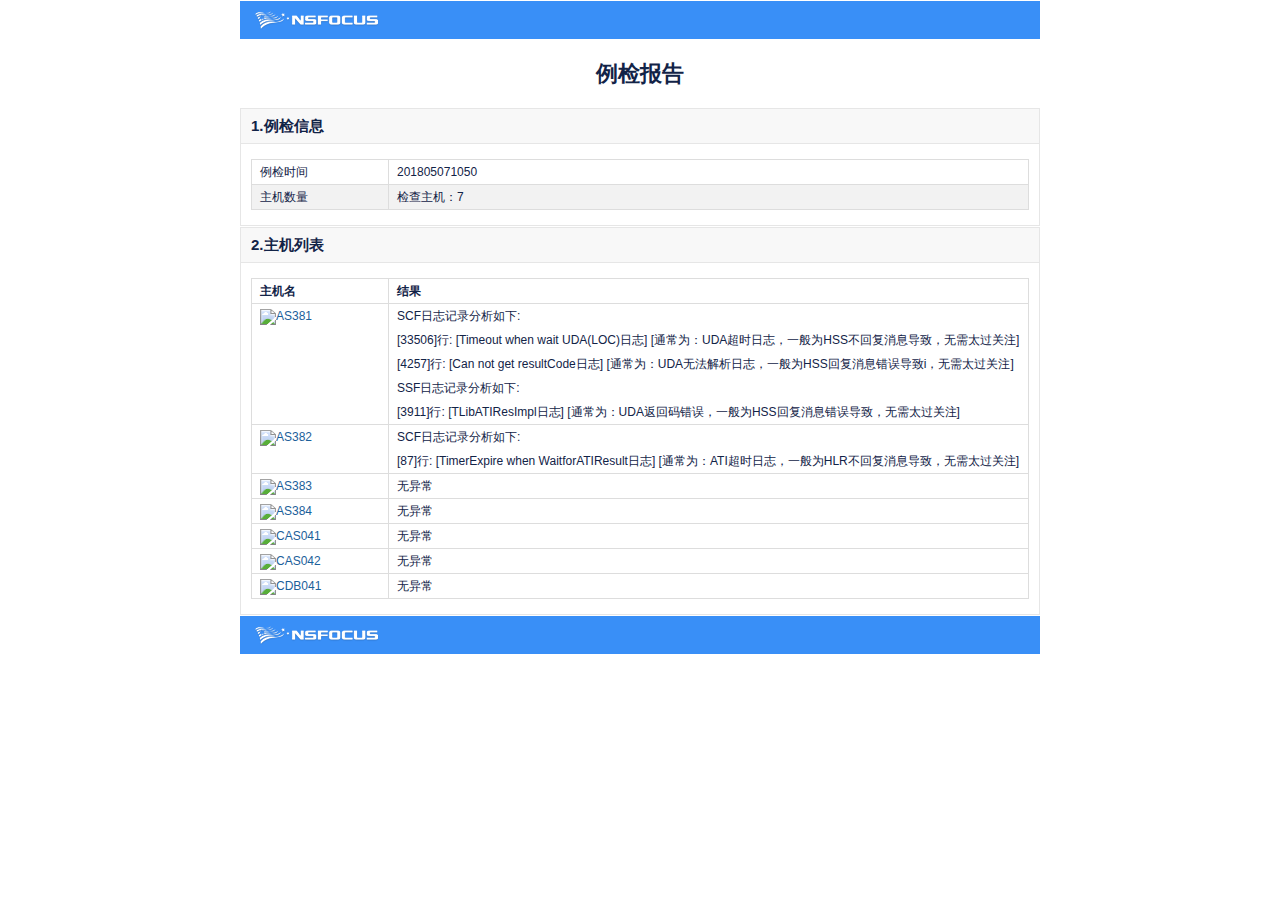
==== commit 23273482: "update" ====
--- a/output/index.html
+++ b/output/index.html
@@ -1,20093 +1,117 @@
 
+        <!DOCTYPE html>
+        <html>
+        <head>
+        <meta http-equiv="Content-Type" content="text/html; charset=gb2312" />
+        <title>����</title>
+        <link rel="stylesheet" href="host/media/report/css/ns_report.css" />
+        <link rel="stylesheet" href="host/media/report/ns_report_rsas.css" />
+        
+        </head>
+        <body>
+        <div id="report" class="wrapper_w800">
+          <div class="report_tip"></div>
+          <div  id="head"  class="report_title">
+            <h1>���챨��</h1>
+            <span class="note">&nbsp;</span> </div>
+        
+          <div id="content"><div class="report_h report_h1">1.������Ϣ</div>
+        <div class="report_content">
+            <table class="report_table plumb">
+                <tr class="odd">
+                    <td width="120px" >����ʱ��</td>
+                    <td>201805071050</td>
+                </tr>
+                <tr class="even">
+                    <td>��������</td>
+                    <td>���������7</td>
+                </tr>
+            </table>
+        </div>
+        <div class="report_h report_h1">2.�����б�</div>
+        <div class="report_content">
+        <table class="report_table">
+        <tr class="second_title">
+        <th width="120px">������</th>
+        <th>���</th>
+	    </tr>
+        
+<tr class="odd">
+<td>
 
-
-<!DOCTYPE html>
-<html>
-<head>
-<meta http-equiv="Content-Type" content="text/html; charset=utf-8" />
-<title>报表</title>
-<link rel="stylesheet" href="reportfiles/css/ns_report.css" />
-<link rel="stylesheet" href="reportfiles/css/ns_report_rsas.css" />
-<link rel="stylesheet" href="reportfiles/js/datepicker/skin/WdatePicker.css" />
-<script src="reportfiles/js/jquery.js"></script>
-<script src="reportfiles/js/common.js"></script>
-<script src="reportfiles/js/datepicker/WdatePicker.js"></script>
-</head>
-<body>
-<div id="report" class="wrapper_w800">
-  <div class="report_tip"></div>
-  <div  id="head"  class="report_title">
-    <h1>绿盟科技&#34;远程安全评估系统&#34;安全评估报告</h1>
-    <span class="note">&nbsp;</span> </div>
-  <!--head end,catalog start-->
-  <div id="catalog">
-    <div class="report_h1">目录</div>
-  </div>
-  <div id="content"><div class="report_h report_h1">1.综述信息</div>
-<div class="report_content"><div class="report_h report_h2" id="title00">1.1任务信息</div>
-  <div>
-    <table class="report_table plumb">
-      <tbody>
-        <tr class="odd" >
-          <th width="120" style="vertical-align:middle">网络风险</th>
-          <td style="padding:6px;"><img align='absmiddle' src='reportfiles/images/b_high.gif' title='非常危险'></img><span class="level_danger middle" style='color:#A60000'>非常危险（10.0分）</span></td>
-        </tr>
-      </tbody>
-    </table>
-    <table width="100%">
-      <tr>
-        <td width="50%" valign='top'>
-        <table class="report_table plumb">
-            <tbody><tr class="odd" >
-                <th width="120">任务名称</th>
-                <td>智能网内网IP</td>
-              </tr>
-              <tr class="even" >
-                <th>任务类型</th>
-                <td>漏洞扫描</td>
-              </tr>
-              <tr class="odd" >
-                <th width="120">任务状态</th>
-                <td>扫描完成</td>
-              </tr><tr class="even">
-                  <th>漏洞扫描模板</th>
-                  <td>自动匹配扫描</td>
-              </tr><tr class="odd" >
-                <th>下达任务用户</th>
-                <td>admin</td>
-              </tr>
-              <tr class="even" >
-                <th>任务数据来源</th>
-                <td>本地扫描</td>
-              </tr>
-              <tr class="odd" >
-                <th>任务说明</th>
-                <td></td>
-              </tr>
-            </tbody>
-          </table>
-          </td>
-        <td width="20px"></td>
-        <td width="50%" valign='top'>
-        <table class="report_table plumb">
-            <tbody><tr class="odd">
-                <th width="120px" >时间统计</th>
-                <td>
-                    开始：2017-06-12 21:00:26<br />
-                    结束：2017-06-12 22:15:51</td>
-              </tr>
-              <tr class="even">
-                  <th>主机统计</th>
-                  <td>
-                  存活主机：317<br />
-                  成功扫描主机：317<br />
-                  失败扫描主机：0<br />
-                  未扫描主机：0</td>
-              </tr>
-              <tr class="odd">
-                  <th>系统版本信息</th>
-                  <td>V6.0R02F02SP02</td>
-              </tr>
-            </tbody>
-          </table>
-          </td>
-      </tr>
-    </table>
-  </div><div class="report_h report_h2" id="title01">1.2风险分布</div>
-  <div>
-    <div class="report_h report_h3">1.2.1主机风险分布</div>
-    <div class="center"><img  src="reportfiles/images/dff9e53a614be2ddaac08e112e05fbfc.png"></img></div>
-    <div class="report_h report_h3">1.2.2详细风险分布</div>
-    <div class="center"><img  src="reportfiles/images/12bef00c8a40bf80e7e2edbd30c15bb0.png"></img>-</div>
-  </div><div class="report_h report_h2" id="title02">1.3资产综述</div>
-  <div><div class="report_h report_h3">1.3.1操作系统</div>
-    <table  width="100%">
-      <tr>
-        <td width="50%" ><div class="center"><img  src="reportfiles/images/44993f575f02e738e82250eaf66ca3af.png"></img></div></td>
-        <td width="50%"><table class="report_table ">
-            <thead>
-              <tr>
-                <th>操作系统</th>
-                <th>主机数量</th>
-                <th>比率</th>
-              </tr>
-            </thead>
-            <tbody><tr class="odd">
-                <td>linux</td>
-                <td>222</td>
-                <td>70%</td>
-            </tr><tr class="even">
-                <td>aix</td>
-                <td>55</td>
-                <td>17%</td>
-            </tr><tr class="odd">
-                <td>others</td>
-                <td>40</td>
-                <td>13%</td>
-            </tr></tbody>
-            <tfoot>
-            <tr>
-                <th>合计</th>
-                <th>317</th>
-                <th>100%</th>
-            </tr>
-            </tfoot>
-          </table>
-        </td>
-      </tr>
-    </table></div></div><div class="report_h report_h1">2.风险类别</div>
-<div class="report_content"><div class="report_h report_h2" id="vuln_risk_category">2.1漏洞风险类别</div>
-  <div><div class="report_h report_h3">2.1.1服务</div>
-    <table  width="100%">
-      <tr>
-        <td width="50%" ><div class="center"><img src="reportfiles/images/e61ca7a199605936bba904dab006bd08.png"/></div></td>
-        <td width="50%" ><table class="report_table ">
-            <thead>
-            <tr class="second_title">
-                <th>服务</th>
-                <th width="40px">高风险</th>
-                <th width="40px">中风险</th>
-                <th width="40px">低风险</th>
-                <th width="40px">总计</th>
-            </tr>
-            </thead>
-            <tbody>
-            <tr class="even">
-            <td>WWW</td>
-            <td>6</td>
-            <td>34</td>
-            <td>11</td>
-            <td>51</td>
-            </tr><tr class="odd">
-            <td>SSH</td>
-            <td>6</td>
-            <td>13</td>
-            <td>13</td>
-            <td>32</td>
-            </tr><tr class="even">
-            <td>其他</td>
-            <td>1</td>
-            <td>3</td>
-            <td>13</td>
-            <td>17</td>
-            </tr><tr class="odd">
-            <td>R系列服务</td>
-            <td>1</td>
-            <td>0</td>
-            <td>2</td>
-            <td>3</td>
-            </tr><tr class="even">
-            <td>FTP</td>
-            <td>0</td>
-            <td>1</td>
-            <td>1</td>
-            <td>2</td>
-            </tr><tr class="odd">
-            <td>ONC/RPC</td>
-            <td>0</td>
-            <td>0</td>
-            <td>15</td>
-            <td>15</td>
-            </tr><tr class="even">
-            <td>Finger</td>
-            <td>0</td>
-            <td>0</td>
-            <td>3</td>
-            <td>3</td>
-            </tr><tr class="odd">
-            <td>X Window</td>
-            <td>0</td>
-            <td>0</td>
-            <td>2</td>
-            <td>2</td>
-            </tr><tr class="even">
-            <td>CGI</td>
-            <td>0</td>
-            <td>0</td>
-            <td>1</td>
-            <td>1</td>
-            </tr><tr class="odd">
-            <td>数据库</td>
-            <td>0</td>
-            <td>0</td>
-            <td>1</td>
-            <td>1</td>
-            </tr><tr class="even">
-            <td>SMTP</td>
-            <td>0</td>
-            <td>0</td>
-            <td>1</td>
-            <td>1</td>
-            </tr><tr class="odd">
-            <td>Telnet</td>
-            <td>0</td>
-            <td>0</td>
-            <td>1</td>
-            <td>1</td>
-            </tr>
-            </tbody>
-            <tfoot>
-            <tr class="second_title" >
-                <td>合计</td>
-                <td width="40px">14</td>
-                <td width="40px">51</td>
-                <td width="40px">64</td>
-                <td width="40px">129</td>
-            </tr>
-            </tfoot>
-          </table></td>
-      </tr>
-    </table><div class="report_h report_h3">2.1.2应用</div>
-    <table  width="100%">
-      <tr>
-        <td width="50%" ><div class="center"><img src="reportfiles/images/d83f791844cd0f0f31c1e7852b89d2b7.png"/></div></td>
-        <td width="50%" ><table class="report_table ">
-            <thead>
-            <tr class="second_title">
-                <th>应用</th>
-                <th width="40px">高风险</th>
-                <th width="40px">中风险</th>
-                <th width="40px">低风险</th>
-                <th width="40px">总计</th>
-            </tr>
-            </thead>
-            <tbody>
-            <tr class="even">
-            <td>OpenSSH</td>
-            <td>6</td>
-            <td>13</td>
-            <td>12</td>
-            <td>31</td>
-            </tr><tr class="odd">
-            <td>Apache</td>
-            <td>5</td>
-            <td>31</td>
-            <td>4</td>
-            <td>40</td>
-            </tr><tr class="even">
-            <td>其他</td>
-            <td>2</td>
-            <td>6</td>
-            <td>37</td>
-            <td>45</td>
-            </tr><tr class="odd">
-            <td>Samba</td>
-            <td>1</td>
-            <td>0</td>
-            <td>0</td>
-            <td>1</td>
-            </tr><tr class="even">
-            <td>OpenSSL</td>
-            <td>0</td>
-            <td>1</td>
-            <td>0</td>
-            <td>1</td>
-            </tr><tr class="odd">
-            <td>RPC</td>
-            <td>0</td>
-            <td>0</td>
-            <td>8</td>
-            <td>8</td>
-            </tr><tr class="even">
-            <td>DB2</td>
-            <td>0</td>
-            <td>0</td>
-            <td>1</td>
-            <td>1</td>
-            </tr><tr class="odd">
-            <td>HP SMH</td>
-            <td>0</td>
-            <td>0</td>
-            <td>1</td>
-            <td>1</td>
-            </tr><tr class="even">
-            <td>SSH</td>
-            <td>0</td>
-            <td>0</td>
-            <td>1</td>
-            <td>1</td>
-            </tr>
-            </tbody>
-            <tfoot>
-            <tr class="second_title" >
-                <td>合计</td>
-                <td width="40px">14</td>
-                <td width="40px">51</td>
-                <td width="40px">64</td>
-                <td width="40px">129</td>
-            </tr>
-            </tfoot>
-          </table></td>
-      </tr>
-    </table><div class="report_h report_h3">2.1.3系统</div>
-    <table  width="100%">
-      <tr>
-        <td width="50%" ><div class="center"><img src="reportfiles/images/31eb011e21761242247420ed6f84ee7c.png"/></div></td>
-        <td width="50%" ><table class="report_table ">
-            <thead>
-            <tr class="second_title">
-                <th>系统</th>
-                <th width="40px">高风险</th>
-                <th width="40px">中风险</th>
-                <th width="40px">低风险</th>
-                <th width="40px">总计</th>
-            </tr>
-            </thead>
-            <tbody>
-            <tr class="even">
-            <td>系统无关</td>
-            <td>11</td>
-            <td>48</td>
-            <td>43</td>
-            <td>102</td>
-            </tr><tr class="odd">
-            <td>UNIX通用</td>
-            <td>2</td>
-            <td>2</td>
-            <td>21</td>
-            <td>25</td>
-            </tr><tr class="even">
-            <td>Linux</td>
-            <td>1</td>
-            <td>1</td>
-            <td>0</td>
-            <td>2</td>
-            </tr>
-            </tbody>
-            <tfoot>
-            <tr class="second_title" >
-                <td>合计</td>
-                <td width="40px">14</td>
-                <td width="40px">51</td>
-                <td width="40px">64</td>
-                <td width="40px">129</td>
-            </tr>
-            </tfoot>
-          </table></td>
-      </tr>
-    </table><div class="report_h report_h3">2.1.4威胁</div>
-    <table  width="100%">
-      <tr>
-        <td width="50%" ><div class="center"><img src="reportfiles/images/cca56fe8294d941c16b79d9a6439813c.png"/></div></td>
-        <td width="50%" ><table class="report_table ">
-            <thead>
-            <tr class="second_title">
-                <th>威胁</th>
-                <th width="40px">高风险</th>
-                <th width="40px">中风险</th>
-                <th width="40px">低风险</th>
-                <th width="40px">总计</th>
-            </tr>
-            </thead>
-            <tbody>
-            <tr class="even">
-            <td>其他</td>
-            <td>5</td>
-            <td>22</td>
-            <td>11</td>
-            <td>38</td>
-            </tr><tr class="odd">
-            <td>远程信息泄露</td>
-            <td>4</td>
-            <td>14</td>
-            <td>24</td>
-            <td>42</td>
-            </tr><tr class="even">
-            <td>远程拒绝服务</td>
-            <td>3</td>
-            <td>9</td>
-            <td>5</td>
-            <td>17</td>
-            </tr><tr class="odd">
-            <td>远程执行命令</td>
-            <td>1</td>
-            <td>2</td>
-            <td>0</td>
-            <td>3</td>
-            </tr><tr class="even">
-            <td>不必要的服务</td>
-            <td>1</td>
-            <td>0</td>
-            <td>24</td>
-            <td>25</td>
-            </tr><tr class="odd">
-            <td>远程数据修改</td>
-            <td>0</td>
-            <td>3</td>
-            <td>0</td>
-            <td>3</td>
-            </tr><tr class="even">
-            <td>本地权限提升</td>
-            <td>0</td>
-            <td>1</td>
-            <td>0</td>
-            <td>1</td>
-            </tr>
-            </tbody>
-            <tfoot>
-            <tr class="second_title" >
-                <td>合计</td>
-                <td width="40px">14</td>
-                <td width="40px">51</td>
-                <td width="40px">64</td>
-                <td width="40px">129</td>
-            </tr>
-            </tfoot>
-          </table></td>
-      </tr>
-    </table><div class="report_h report_h3">2.1.5时间</div>
-    <table  width="100%">
-      <tr>
-        <td width="50%" ><div class="center"><img src="reportfiles/images/8daee8eca7bd98d4171356f5de227f0f.png"/></div></td>
-        <td width="50%" ><table class="report_table ">
-            <thead>
-            <tr class="second_title">
-                <th>时间</th>
-                <th width="40px">高风险</th>
-                <th width="40px">中风险</th>
-                <th width="40px">低风险</th>
-                <th width="40px">总计</th>
-            </tr>
-            </thead>
-            <tbody>
-            <tr class="even">
-            <td>2006年</td>
-            <td>4</td>
-            <td>3</td>
-            <td>0</td>
-            <td>7</td>
-            </tr><tr class="odd">
-            <td>2009年</td>
-            <td>3</td>
-            <td>3</td>
-            <td>2</td>
-            <td>8</td>
-            </tr><tr class="even">
-            <td>2015年</td>
-            <td>2</td>
-            <td>7</td>
-            <td>1</td>
-            <td>10</td>
-            </tr><tr class="odd">
-            <td>2010年</td>
-            <td>1</td>
-            <td>4</td>
-            <td>0</td>
-            <td>5</td>
-            </tr><tr class="even">
-            <td>2016年</td>
-            <td>1</td>
-            <td>3</td>
-            <td>4</td>
-            <td>8</td>
-            </tr><tr class="odd">
-            <td>2014年</td>
-            <td>1</td>
-            <td>2</td>
-            <td>3</td>
-            <td>6</td>
-            </tr><tr class="even">
-            <td>1999年</td>
-            <td>1</td>
-            <td>0</td>
-            <td>28</td>
-            <td>29</td>
-            </tr><tr class="odd">
-            <td>2000年</td>
-            <td>1</td>
-            <td>0</td>
-            <td>1</td>
-            <td>2</td>
-            </tr><tr class="even">
-            <td>2011年</td>
-            <td>0</td>
-            <td>9</td>
-            <td>4</td>
-            <td>13</td>
-            </tr><tr class="odd">
-            <td>2007年</td>
-            <td>0</td>
-            <td>8</td>
-            <td>0</td>
-            <td>8</td>
-            </tr><tr class="even">
-            <td>2008年</td>
-            <td>0</td>
-            <td>6</td>
-            <td>3</td>
-            <td>9</td>
-            </tr><tr class="odd">
-            <td>2012年</td>
-            <td>0</td>
-            <td>3</td>
-            <td>1</td>
-            <td>4</td>
-            </tr><tr class="even">
-            <td>2013年</td>
-            <td>0</td>
-            <td>2</td>
-            <td>5</td>
-            <td>7</td>
-            </tr><tr class="odd">
-            <td>2003年</td>
-            <td>0</td>
-            <td>1</td>
-            <td>0</td>
-            <td>1</td>
-            </tr><tr class="even">
-            <td>2001年</td>
-            <td>0</td>
-            <td>0</td>
-            <td>12</td>
-            <td>12</td>
-            </tr>
-            </tbody>
-            <tfoot>
-            <tr class="second_title" >
-                <td>合计</td>
-                <td width="40px">14</td>
-                <td width="40px">51</td>
-                <td width="40px">64</td>
-                <td width="40px">129</td>
-            </tr>
-            </tfoot>
-          </table></td>
-      </tr>
-    </table><div class="report_h report_h3">2.1.6CVE年份</div>
-    <table  width="100%">
-      <tr>
-        <td width="50%" ><div class="center"><img src="reportfiles/images/2783be331ee8522786ab52a303537851.png"/></div></td>
-        <td width="50%" ><table class="report_table ">
-            <thead>
-            <tr class="second_title">
-                <th>CVE年份</th>
-                <th width="40px">高风险</th>
-                <th width="40px">中风险</th>
-                <th width="40px">低风险</th>
-                <th width="40px">总计</th>
-            </tr>
-            </thead>
-            <tbody>
-            <tr class="even">
-            <td>CVE-2009</td>
-            <td>4</td>
-            <td>3</td>
-            <td>2</td>
-            <td>9</td>
-            </tr><tr class="odd">
-            <td>CVE-2006</td>
-            <td>4</td>
-            <td>3</td>
-            <td>0</td>
-            <td>7</td>
-            </tr><tr class="even">
-            <td>CVE-2016</td>
-            <td>1</td>
-            <td>5</td>
-            <td>2</td>
-            <td>8</td>
-            </tr><tr class="odd">
-            <td>CVE-2015</td>
-            <td>1</td>
-            <td>5</td>
-            <td>1</td>
-            <td>7</td>
-            </tr><tr class="even">
-            <td>CVE-2010</td>
-            <td>1</td>
-            <td>5</td>
-            <td>0</td>
-            <td>6</td>
-            </tr><tr class="odd">
-            <td>CVE-1999</td>
-            <td>1</td>
-            <td>0</td>
-            <td>27</td>
-            <td>28</td>
-            </tr><tr class="even">
-            <td>Others</td>
-            <td>1</td>
-            <td>0</td>
-            <td>19</td>
-            <td>20</td>
-            </tr><tr class="odd">
-            <td>CVE-2000</td>
-            <td>1</td>
-            <td>0</td>
-            <td>1</td>
-            <td>2</td>
-            </tr><tr class="even">
-            <td>CVE-2011</td>
-            <td>0</td>
-            <td>9</td>
-            <td>4</td>
-            <td>13</td>
-            </tr><tr class="odd">
-            <td>CVE-2007</td>
-            <td>0</td>
-            <td>8</td>
-            <td>0</td>
-            <td>8</td>
-            </tr><tr class="even">
-            <td>CVE-2008</td>
-            <td>0</td>
-            <td>6</td>
-            <td>3</td>
-            <td>9</td>
-            </tr><tr class="odd">
-            <td>CVE-2014</td>
-            <td>0</td>
-            <td>2</td>
-            <td>3</td>
-            <td>5</td>
-            </tr><tr class="even">
-            <td>CVE-2012</td>
-            <td>0</td>
-            <td>2</td>
-            <td>1</td>
-            <td>3</td>
-            </tr><tr class="odd">
-            <td>CVE-2013</td>
-            <td>0</td>
-            <td>2</td>
-            <td>1</td>
-            <td>3</td>
-            </tr><tr class="even">
-            <td>CVE-2003</td>
-            <td>0</td>
-            <td>1</td>
-            <td>0</td>
-            <td>1</td>
-            </tr>
-            </tbody>
-            <tfoot>
-            <tr class="second_title" >
-                <td>合计</td>
-                <td width="40px">14</td>
-                <td width="40px">51</td>
-                <td width="40px">64</td>
-                <td width="40px">129</td>
-            </tr>
-            </tfoot>
-          </table></td>
-      </tr>
-    </table></div></div><div class="report_h report_h1">3.主机信息</div>
-<div class="report_content">
-  <div class="report_h report_h2" id="title00">3.1主机风险等级列表</div>
-  <div>
-    <table class="report_table">
-      <thead>
-      <tr class="first_title">
-        <td width="130px" rowspan="2">IP地址</td>
-        <td rowspan="2">主机名</td>
-        <td rowspan="2">操作系统</td><td colspan="4" width="40px">漏洞风险（个）</td><th rowspan='2' width="40px" style="white-space:pre-wrap;">主机
-风险值</th>
-      </tr><tr class="second_title">
-        <td width="40px">高</td>
-        <td width="40px">中</td>
-        <td width="40px">低</td>
-        <td width="40px">总计</td>
-      </tr></thead>
-      <tbody>
-      
-      <tr style="cursor:pointer;" class="odd" onclick="no_toggle('3_1_1','3_1_1_1')" >
-        <td><img align='absmiddle' src='reportfiles/images/d_high.gif' title='非常危险'></img><a href="host/192.168.253.152.html" target="_blank">192.168.253.152</a></td>
-        <td>CNMGR2</td>
-        <td>HP-UX</td><td><span class="font_high">4</span></td>
-        <td>11</td>
-        <td>30</td>
-        <td>45</td><td><span class="font_bold">10.0</span></td>
-      </tr>
-      
-      <tr style="cursor:pointer;" class="even" onclick="no_toggle('3_1_2','3_1_2_1')" >
-        <td><img align='absmiddle' src='reportfiles/images/d_high.gif' title='非常危险'></img><a href="host/192.168.251.175.html" target="_blank">192.168.251.175</a></td>
-        <td></td>
-        <td>Linux </td><td><span class="font_high">7</span></td>
-        <td>47</td>
-        <td>28</td>
-        <td>82</td><td><span class="font_bold">10.0</span></td>
-      </tr>
-      
-      <tr style="cursor:pointer;" class="odd" onclick="no_toggle('3_1_3','3_1_3_1')" >
-        <td><img align='absmiddle' src='reportfiles/images/d_high.gif' title='非常危险'></img><a href="host/192.168.251.14.html" target="_blank">192.168.251.14</a></td>
-        <td>SMPS2</td>
-        <td>Linux </td><td><span class="font_high">8</span></td>
-        <td>47</td>
-        <td>34</td>
-        <td>89</td><td><span class="font_bold">10.0</span></td>
-      </tr>
-      
-      <tr style="cursor:pointer;" class="even" onclick="no_toggle('3_1_4','3_1_4_1')" >
-        <td><img align='absmiddle' src='reportfiles/images/d_high.gif' title='非常危险'></img><a href="host/192.168.253.34.html" target="_blank">192.168.253.34</a></td>
-        <td></td>
-        <td>Linux </td><td><span class="font_high">6</span></td>
-        <td>12</td>
-        <td>17</td>
-        <td>35</td><td><span class="font_bold">9.7</span></td>
-      </tr>
-      
-      <tr style="cursor:pointer;" class="odd" onclick="no_toggle('3_1_5','3_1_5_1')" >
-        <td><img align='absmiddle' src='reportfiles/images/d_high.gif' title='非常危险'></img><a href="host/192.168.253.33.html" target="_blank">192.168.253.33</a></td>
-        <td></td>
-        <td>Linux </td><td><span class="font_high">6</span></td>
-        <td>12</td>
-        <td>17</td>
-        <td>35</td><td><span class="font_bold">9.7</span></td>
-      </tr>
-      
-      <tr style="cursor:pointer;" class="even" onclick="no_toggle('3_1_6','3_1_6_1')" >
-        <td><img align='absmiddle' src='reportfiles/images/d_high.gif' title='非常危险'></img><a href="host/192.168.253.32.html" target="_blank">192.168.253.32</a></td>
-        <td></td>
-        <td>Linux </td><td><span class="font_high">6</span></td>
-        <td>12</td>
-        <td>16</td>
-        <td>34</td><td><span class="font_bold">9.7</span></td>
-      </tr>
-      
-      <tr style="cursor:pointer;" class="odd" onclick="no_toggle('3_1_7','3_1_7_1')" >
-        <td><img align='absmiddle' src='reportfiles/images/d_high.gif' title='非常危险'></img><a href="host/192.168.253.31.html" target="_blank">192.168.253.31</a></td>
-        <td></td>
-        <td>Linux </td><td><span class="font_high">6</span></td>
-        <td>12</td>
-        <td>16</td>
-        <td>34</td><td><span class="font_bold">9.7</span></td>
-      </tr>
-      
-      <tr style="cursor:pointer;" class="even" onclick="no_toggle('3_1_8','3_1_8_1')" >
-        <td><img align='absmiddle' src='reportfiles/images/d_high.gif' title='非常危险'></img><a href="host/192.168.253.30.html" target="_blank">192.168.253.30</a></td>
-        <td></td>
-        <td>Linux </td><td><span class="font_high">6</span></td>
-        <td>12</td>
-        <td>17</td>
-        <td>35</td><td><span class="font_bold">9.7</span></td>
-      </tr>
-      
-      <tr style="cursor:pointer;" class="odd" onclick="no_toggle('3_1_9','3_1_9_1')" >
-        <td><img align='absmiddle' src='reportfiles/images/d_high.gif' title='非常危险'></img><a href="host/192.168.253.29.html" target="_blank">192.168.253.29</a></td>
-        <td></td>
-        <td>Linux </td><td><span class="font_high">6</span></td>
-        <td>12</td>
-        <td>17</td>
-        <td>35</td><td><span class="font_bold">9.7</span></td>
-      </tr>
-      
-      <tr style="cursor:pointer;" class="even" onclick="no_toggle('3_1_10','3_1_10_1')" >
-        <td><img align='absmiddle' src='reportfiles/images/d_high.gif' title='非常危险'></img><a href="host/192.168.253.26.html" target="_blank">192.168.253.26</a></td>
-        <td></td>
-        <td>Linux </td><td><span class="font_high">6</span></td>
-        <td>12</td>
-        <td>17</td>
-        <td>35</td><td><span class="font_bold">9.7</span></td>
-      </tr>
-      
-      <tr style="cursor:pointer;" class="odd" onclick="no_toggle('3_1_11','3_1_11_1')" >
-        <td><img align='absmiddle' src='reportfiles/images/d_high.gif' title='非常危险'></img><a href="host/192.168.253.25.html" target="_blank">192.168.253.25</a></td>
-        <td></td>
-        <td>Linux </td><td><span class="font_high">6</span></td>
-        <td>12</td>
-        <td>17</td>
-        <td>35</td><td><span class="font_bold">9.7</span></td>
-      </tr>
-      
-      <tr style="cursor:pointer;" class="even" onclick="no_toggle('3_1_12','3_1_12_1')" >
-        <td><img align='absmiddle' src='reportfiles/images/d_high.gif' title='非常危险'></img><a href="host/192.168.253.24.html" target="_blank">192.168.253.24</a></td>
-        <td></td>
-        <td>Linux </td><td><span class="font_high">6</span></td>
-        <td>12</td>
-        <td>17</td>
-        <td>35</td><td><span class="font_bold">9.7</span></td>
-      </tr>
-      
-      <tr style="cursor:pointer;" class="odd" onclick="no_toggle('3_1_13','3_1_13_1')" >
-        <td><img align='absmiddle' src='reportfiles/images/d_high.gif' title='非常危险'></img><a href="host/192.168.253.23.html" target="_blank">192.168.253.23</a></td>
-        <td></td>
-        <td>Linux </td><td><span class="font_high">6</span></td>
-        <td>12</td>
-        <td>17</td>
-        <td>35</td><td><span class="font_bold">9.7</span></td>
-      </tr>
-      
-      <tr style="cursor:pointer;" class="even" onclick="no_toggle('3_1_14','3_1_14_1')" >
-        <td><img align='absmiddle' src='reportfiles/images/d_high.gif' title='非常危险'></img><a href="host/192.168.253.20.html" target="_blank">192.168.253.20</a></td>
-        <td></td>
-        <td>Linux </td><td><span class="font_high">6</span></td>
-        <td>12</td>
-        <td>16</td>
-        <td>34</td><td><span class="font_bold">9.7</span></td>
-      </tr>
-      
-      <tr style="cursor:pointer;" class="odd" onclick="no_toggle('3_1_15','3_1_15_1')" >
-        <td><img align='absmiddle' src='reportfiles/images/d_high.gif' title='非常危险'></img><a href="host/192.168.253.19.html" target="_blank">192.168.253.19</a></td>
-        <td></td>
-        <td>Linux </td><td><span class="font_high">6</span></td>
-        <td>12</td>
-        <td>17</td>
-        <td>35</td><td><span class="font_bold">9.7</span></td>
-      </tr>
-      
-      <tr style="cursor:pointer;" class="even" onclick="no_toggle('3_1_16','3_1_16_1')" >
-        <td><img align='absmiddle' src='reportfiles/images/d_high.gif' title='非常危险'></img><a href="host/192.168.253.18.html" target="_blank">192.168.253.18</a></td>
-        <td></td>
-        <td>Linux </td><td><span class="font_high">6</span></td>
-        <td>12</td>
-        <td>17</td>
-        <td>35</td><td><span class="font_bold">9.7</span></td>
-      </tr>
-      
-      <tr style="cursor:pointer;" class="odd" onclick="no_toggle('3_1_17','3_1_17_1')" >
-        <td><img align='absmiddle' src='reportfiles/images/d_high.gif' title='非常危险'></img><a href="host/192.168.253.17.html" target="_blank">192.168.253.17</a></td>
-        <td></td>
-        <td>Linux </td><td><span class="font_high">6</span></td>
-        <td>12</td>
-        <td>17</td>
-        <td>35</td><td><span class="font_bold">9.7</span></td>
-      </tr>
-      
-      <tr style="cursor:pointer;" class="even" onclick="no_toggle('3_1_18','3_1_18_1')" >
-        <td><img align='absmiddle' src='reportfiles/images/d_high.gif' title='非常危险'></img><a href="host/192.168.251.33.html" target="_blank">192.168.251.33</a></td>
-        <td>VSSAS3</td>
-        <td>Linux </td><td><span class="font_high">3</span></td>
-        <td>15</td>
-        <td>26</td>
-        <td>44</td><td><span class="font_bold">9.3</span></td>
-      </tr>
-      
-      <tr style="cursor:pointer;" class="odd" onclick="no_toggle('3_1_19','3_1_19_1')" >
-        <td><img align='absmiddle' src='reportfiles/images/d_high.gif' title='非常危险'></img><a href="host/192.168.253.236.html" target="_blank">192.168.253.236</a></td>
-        <td></td>
-        <td>Linux </td><td><span class="font_high">2</span></td>
-        <td>11</td>
-        <td>20</td>
-        <td>33</td><td><span class="font_bold">9.2</span></td>
-      </tr>
-      
-      <tr style="cursor:pointer;" class="even" onclick="no_toggle('3_1_20','3_1_20_1')" >
-        <td><img align='absmiddle' src='reportfiles/images/d_high.gif' title='非常危险'></img><a href="host/192.168.253.235.html" target="_blank">192.168.253.235</a></td>
-        <td></td>
-        <td>Linux </td><td><span class="font_high">2</span></td>
-        <td>11</td>
-        <td>19</td>
-        <td>32</td><td><span class="font_bold">9.2</span></td>
-      </tr>
-      
-      <tr style="cursor:pointer;" class="odd" onclick="no_toggle('3_1_21','3_1_21_1')" >
-        <td><img align='absmiddle' src='reportfiles/images/d_high.gif' title='非常危险'></img><a href="host/192.168.253.234.html" target="_blank">192.168.253.234</a></td>
-        <td></td>
-        <td>Linux </td><td><span class="font_high">2</span></td>
-        <td>11</td>
-        <td>21</td>
-        <td>34</td><td><span class="font_bold">9.2</span></td>
-      </tr>
-      
-      <tr style="cursor:pointer;" class="even" onclick="no_toggle('3_1_22','3_1_22_1')" >
-        <td><img align='absmiddle' src='reportfiles/images/d_high.gif' title='非常危险'></img><a href="host/192.168.253.233.html" target="_blank">192.168.253.233</a></td>
-        <td></td>
-        <td>Linux </td><td><span class="font_high">2</span></td>
-        <td>11</td>
-        <td>18</td>
-        <td>31</td><td><span class="font_bold">9.2</span></td>
-      </tr>
-      
-      <tr style="cursor:pointer;" class="odd" onclick="no_toggle('3_1_23','3_1_23_1')" >
-        <td><img align='absmiddle' src='reportfiles/images/d_high.gif' title='非常危险'></img><a href="host/192.168.253.232.html" target="_blank">192.168.253.232</a></td>
-        <td></td>
-        <td>Linux </td><td><span class="font_high">2</span></td>
-        <td>11</td>
-        <td>19</td>
-        <td>32</td><td><span class="font_bold">9.2</span></td>
-      </tr>
-      
-      <tr style="cursor:pointer;" class="even" onclick="no_toggle('3_1_24','3_1_24_1')" >
-        <td><img align='absmiddle' src='reportfiles/images/d_high.gif' title='非常危险'></img><a href="host/192.168.253.231.html" target="_blank">192.168.253.231</a></td>
-        <td></td>
-        <td>Linux </td><td><span class="font_high">2</span></td>
-        <td>11</td>
-        <td>18</td>
-        <td>31</td><td><span class="font_bold">9.2</span></td>
-      </tr>
-      
-      <tr style="cursor:pointer;" class="odd" onclick="no_toggle('3_1_25','3_1_25_1')" >
-        <td><img align='absmiddle' src='reportfiles/images/d_high.gif' title='非常危险'></img><a href="host/192.168.253.224.html" target="_blank">192.168.253.224</a></td>
-        <td>DB222</td>
-        <td>Linux </td><td><span class="font_high">2</span></td>
-        <td>11</td>
-        <td>17</td>
-        <td>30</td><td><span class="font_bold">9.2</span></td>
-      </tr>
-      
-      <tr style="cursor:pointer;" class="even" onclick="no_toggle('3_1_26','3_1_26_1')" >
-        <td><img align='absmiddle' src='reportfiles/images/d_high.gif' title='非常危险'></img><a href="host/192.168.253.223.html" target="_blank">192.168.253.223</a></td>
-        <td>DB221</td>
-        <td>Linux </td><td><span class="font_high">2</span></td>
-        <td>12</td>
-        <td>19</td>
-        <td>33</td><td><span class="font_bold">9.2</span></td>
-      </tr>
-      
-      <tr style="cursor:pointer;" class="odd" onclick="no_toggle('3_1_27','3_1_27_1')" >
-        <td><img align='absmiddle' src='reportfiles/images/d_high.gif' title='非常危险'></img><a href="host/192.168.253.222.html" target="_blank">192.168.253.222</a></td>
-        <td>CN222</td>
-        <td>Linux </td><td><span class="font_high">2</span></td>
-        <td>12</td>
-        <td>18</td>
-        <td>32</td><td><span class="font_bold">9.2</span></td>
-      </tr>
-      
-      <tr style="cursor:pointer;" class="even" onclick="no_toggle('3_1_28','3_1_28_1')" >
-        <td><img align='absmiddle' src='reportfiles/images/d_high.gif' title='非常危险'></img><a href="host/192.168.253.221.html" target="_blank">192.168.253.221</a></td>
-        <td>CN221</td>
-        <td>Linux </td><td><span class="font_high">2</span></td>
-        <td>12</td>
-        <td>18</td>
-        <td>32</td><td><span class="font_bold">9.2</span></td>
-      </tr>
-      
-      <tr style="cursor:pointer;" class="odd" onclick="no_toggle('3_1_29','3_1_29_1')" >
-        <td><img align='absmiddle' src='reportfiles/images/d_high.gif' title='非常危险'></img><a href="host/192.168.253.216.html" target="_blank">192.168.253.216</a></td>
-        <td>RS212</td>
-        <td>Linux </td><td><span class="font_high">2</span></td>
-        <td>11</td>
-        <td>18</td>
-        <td>31</td><td><span class="font_bold">9.2</span></td>
-      </tr>
-      
-      <tr style="cursor:pointer;" class="even" onclick="no_toggle('3_1_30','3_1_30_1')" >
-        <td><img align='absmiddle' src='reportfiles/images/d_high.gif' title='非常危险'></img><a href="host/192.168.253.215.html" target="_blank">192.168.253.215</a></td>
-        <td>RS211</td>
-        <td>Linux </td><td><span class="font_high">2</span></td>
-        <td>7</td>
-        <td>18</td>
-        <td>27</td><td><span class="font_bold">9.2</span></td>
-      </tr>
-      
-      <tr style="cursor:pointer;" class="odd" onclick="no_toggle('3_1_31','3_1_31_1')" >
-        <td><img align='absmiddle' src='reportfiles/images/d_high.gif' title='非常危险'></img><a href="host/192.168.253.214.html" target="_blank">192.168.253.214</a></td>
-        <td>DB212</td>
-        <td>Linux </td><td><span class="font_high">2</span></td>
-        <td>11</td>
-        <td>18</td>
-        <td>31</td><td><span class="font_bold">9.2</span></td>
-      </tr>
-      
-      <tr style="cursor:pointer;" class="even" onclick="no_toggle('3_1_32','3_1_32_1')" >
-        <td><img align='absmiddle' src='reportfiles/images/d_high.gif' title='非常危险'></img><a href="host/192.168.253.213.html" target="_blank">192.168.253.213</a></td>
-        <td>DB211</td>
-        <td>Linux </td><td><span class="font_high">2</span></td>
-        <td>11</td>
-        <td>18</td>
-        <td>31</td><td><span class="font_bold">9.2</span></td>
-      </tr>
-      
-      <tr style="cursor:pointer;" class="odd" onclick="no_toggle('3_1_33','3_1_33_1')" >
-        <td><img align='absmiddle' src='reportfiles/images/d_high.gif' title='非常危险'></img><a href="host/192.168.253.212.html" target="_blank">192.168.253.212</a></td>
-        <td>CN212</td>
-        <td>Linux </td><td><span class="font_high">2</span></td>
-        <td>10</td>
-        <td>19</td>
-        <td>31</td><td><span class="font_bold">9.2</span></td>
-      </tr>
-      
-      <tr style="cursor:pointer;" class="even" onclick="no_toggle('3_1_34','3_1_34_1')" >
-        <td><img align='absmiddle' src='reportfiles/images/d_high.gif' title='非常危险'></img><a href="host/192.168.253.211.html" target="_blank">192.168.253.211</a></td>
-        <td>CN211</td>
-        <td>Linux </td><td><span class="font_high">2</span></td>
-        <td>11</td>
-        <td>19</td>
-        <td>32</td><td><span class="font_bold">9.2</span></td>
-      </tr>
-      
-      <tr style="cursor:pointer;" class="odd" onclick="no_toggle('3_1_35','3_1_35_1')" >
-        <td><img align='absmiddle' src='reportfiles/images/d_high.gif' title='非常危险'></img><a href="host/192.168.253.204.html" target="_blank">192.168.253.204</a></td>
-        <td></td>
-        <td>Linux </td><td><span class="font_high">2</span></td>
-        <td>12</td>
-        <td>18</td>
-        <td>32</td><td><span class="font_bold">9.2</span></td>
-      </tr>
-      
-      <tr style="cursor:pointer;" class="even" onclick="no_toggle('3_1_36','3_1_36_1')" >
-        <td><img align='absmiddle' src='reportfiles/images/d_high.gif' title='非常危险'></img><a href="host/192.168.253.203.html" target="_blank">192.168.253.203</a></td>
-        <td></td>
-        <td>Linux </td><td><span class="font_high">2</span></td>
-        <td>11</td>
-        <td>18</td>
-        <td>31</td><td><span class="font_bold">9.2</span></td>
-      </tr>
-      
-      <tr style="cursor:pointer;" class="odd" onclick="no_toggle('3_1_37','3_1_37_1')" >
-        <td><img align='absmiddle' src='reportfiles/images/d_high.gif' title='非常危险'></img><a href="host/192.168.253.196.html" target="_blank">192.168.253.196</a></td>
-        <td></td>
-        <td>Unix/Linux</td><td><span class="font_high">2</span></td>
-        <td>11</td>
-        <td>18</td>
-        <td>31</td><td><span class="font_bold">9.2</span></td>
-      </tr>
-      
-      <tr style="cursor:pointer;" class="even" onclick="no_toggle('3_1_38','3_1_38_1')" >
-        <td><img align='absmiddle' src='reportfiles/images/d_high.gif' title='非常危险'></img><a href="host/192.168.253.195.html" target="_blank">192.168.253.195</a></td>
-        <td></td>
-        <td>Linux </td><td><span class="font_high">2</span></td>
-        <td>7</td>
-        <td>17</td>
-        <td>26</td><td><span class="font_bold">9.2</span></td>
-      </tr>
-      
-      <tr style="cursor:pointer;" class="odd" onclick="no_toggle('3_1_39','3_1_39_1')" >
-        <td><img align='absmiddle' src='reportfiles/images/d_high.gif' title='非常危险'></img><a href="host/192.168.253.194.html" target="_blank">192.168.253.194</a></td>
-        <td></td>
-        <td>Linux </td><td><span class="font_high">2</span></td>
-        <td>10</td>
-        <td>17</td>
-        <td>29</td><td><span class="font_bold">9.2</span></td>
-      </tr>
-      
-      <tr style="cursor:pointer;" class="even" onclick="no_toggle('3_1_40','3_1_40_1')" >
-        <td><img align='absmiddle' src='reportfiles/images/d_high.gif' title='非常危险'></img><a href="host/192.168.253.193.html" target="_blank">192.168.253.193</a></td>
-        <td></td>
-        <td>Linux </td><td><span class="font_high">2</span></td>
-        <td>11</td>
-        <td>17</td>
-        <td>30</td><td><span class="font_bold">9.2</span></td>
-      </tr>
-      
-      <tr style="cursor:pointer;" class="odd" onclick="no_toggle('3_1_41','3_1_41_1')" >
-        <td><img align='absmiddle' src='reportfiles/images/d_high.gif' title='非常危险'></img><a href="host/192.168.253.192.html" target="_blank">192.168.253.192</a></td>
-        <td></td>
-        <td>Linux </td><td><span class="font_high">2</span></td>
-        <td>11</td>
-        <td>17</td>
-        <td>30</td><td><span class="font_bold">9.2</span></td>
-      </tr>
-      
-      <tr style="cursor:pointer;" class="even" onclick="no_toggle('3_1_42','3_1_42_1')" >
-        <td><img align='absmiddle' src='reportfiles/images/d_high.gif' title='非常危险'></img><a href="host/192.168.253.191.html" target="_blank">192.168.253.191</a></td>
-        <td></td>
-        <td>Linux </td><td><span class="font_high">2</span></td>
-        <td>10</td>
-        <td>18</td>
-        <td>30</td><td><span class="font_bold">9.2</span></td>
-      </tr>
-      
-      <tr style="cursor:pointer;" class="odd" onclick="no_toggle('3_1_43','3_1_43_1')" >
-        <td><img align='absmiddle' src='reportfiles/images/d_high.gif' title='非常危险'></img><a href="host/192.168.253.188.html" target="_blank">192.168.253.188</a></td>
-        <td></td>
-        <td>Linux </td><td><span class="font_high">2</span></td>
-        <td>11</td>
-        <td>20</td>
-        <td>33</td><td><span class="font_bold">9.2</span></td>
-      </tr>
-      
-      <tr style="cursor:pointer;" class="even" onclick="no_toggle('3_1_44','3_1_44_1')" >
-        <td><img align='absmiddle' src='reportfiles/images/d_high.gif' title='非常危险'></img><a href="host/192.168.253.187.html" target="_blank">192.168.253.187</a></td>
-        <td>RS181</td>
-        <td>Linux </td><td><span class="font_high">2</span></td>
-        <td>10</td>
-        <td>22</td>
-        <td>34</td><td><span class="font_bold">9.2</span></td>
-      </tr>
-      
-      <tr style="cursor:pointer;" class="odd" onclick="no_toggle('3_1_45','3_1_45_1')" >
-        <td><img align='absmiddle' src='reportfiles/images/d_high.gif' title='非常危险'></img><a href="host/192.168.253.186.html" target="_blank">192.168.253.186</a></td>
-        <td>DB182</td>
-        <td>HP-UX</td><td><span class="font_high">2</span></td>
-        <td>10</td>
-        <td>17</td>
-        <td>29</td><td><span class="font_bold">9.2</span></td>
-      </tr>
-      
-      <tr style="cursor:pointer;" class="even" onclick="no_toggle('3_1_46','3_1_46_1')" >
-        <td><img align='absmiddle' src='reportfiles/images/d_high.gif' title='非常危险'></img><a href="host/192.168.253.185.html" target="_blank">192.168.253.185</a></td>
-        <td>DB181</td>
-        <td>HP-UX</td><td><span class="font_high">2</span></td>
-        <td>11</td>
-        <td>17</td>
-        <td>30</td><td><span class="font_bold">9.2</span></td>
-      </tr>
-      
-      <tr style="cursor:pointer;" class="odd" onclick="no_toggle('3_1_47','3_1_47_1')" >
-        <td><img align='absmiddle' src='reportfiles/images/d_high.gif' title='非常危险'></img><a href="host/192.168.253.184.html" target="_blank">192.168.253.184</a></td>
-        <td>CN184</td>
-        <td>HP-UX</td><td><span class="font_high">2</span></td>
-        <td>10</td>
-        <td>17</td>
-        <td>29</td><td><span class="font_bold">9.2</span></td>
-      </tr>
-      
-      <tr style="cursor:pointer;" class="even" onclick="no_toggle('3_1_48','3_1_48_1')" >
-        <td><img align='absmiddle' src='reportfiles/images/d_high.gif' title='非常危险'></img><a href="host/192.168.253.183.html" target="_blank">192.168.253.183</a></td>
-        <td>CN183</td>
-        <td>HP-UX</td><td><span class="font_high">2</span></td>
-        <td>11</td>
-        <td>17</td>
-        <td>30</td><td><span class="font_bold">9.2</span></td>
-      </tr>
-      
-      <tr style="cursor:pointer;" class="odd" onclick="no_toggle('3_1_49','3_1_49_1')" >
-        <td><img align='absmiddle' src='reportfiles/images/d_high.gif' title='非常危险'></img><a href="host/192.168.253.182.html" target="_blank">192.168.253.182</a></td>
-        <td>CN182</td>
-        <td>HP-UX</td><td><span class="font_high">2</span></td>
-        <td>11</td>
-        <td>17</td>
-        <td>30</td><td><span class="font_bold">9.2</span></td>
-      </tr>
-      
-      <tr style="cursor:pointer;" class="even" onclick="no_toggle('3_1_50','3_1_50_1')" >
-        <td><img align='absmiddle' src='reportfiles/images/d_high.gif' title='非常危险'></img><a href="host/192.168.253.181.html" target="_blank">192.168.253.181</a></td>
-        <td>CN181</td>
-        <td>HP-UX</td><td><span class="font_high">2</span></td>
-        <td>11</td>
-        <td>17</td>
-        <td>30</td><td><span class="font_bold">9.2</span></td>
-      </tr>
-      
-      <tr style="cursor:pointer;" class="odd" onclick="no_toggle('3_1_51','3_1_51_1')" >
-        <td><img align='absmiddle' src='reportfiles/images/d_high.gif' title='非常危险'></img><a href="host/192.168.253.176.html" target="_blank">192.168.253.176</a></td>
-        <td>DB172</td>
-        <td>HP-UX</td><td><span class="font_high">2</span></td>
-        <td>11</td>
-        <td>17</td>
-        <td>30</td><td><span class="font_bold">9.2</span></td>
-      </tr>
-      
-      <tr style="cursor:pointer;" class="even" onclick="no_toggle('3_1_52','3_1_52_1')" >
-        <td><img align='absmiddle' src='reportfiles/images/d_high.gif' title='非常危险'></img><a href="host/192.168.253.175.html" target="_blank">192.168.253.175</a></td>
-        <td>DB171</td>
-        <td>HP-UX</td><td><span class="font_high">2</span></td>
-        <td>11</td>
-        <td>16</td>
-        <td>29</td><td><span class="font_bold">9.2</span></td>
-      </tr>
-      
-      <tr style="cursor:pointer;" class="odd" onclick="no_toggle('3_1_53','3_1_53_1')" >
-        <td><img align='absmiddle' src='reportfiles/images/d_high.gif' title='非常危险'></img><a href="host/192.168.253.174.html" target="_blank">192.168.253.174</a></td>
-        <td></td>
-        <td>HP-UX</td><td><span class="font_high">2</span></td>
-        <td>11</td>
-        <td>16</td>
-        <td>29</td><td><span class="font_bold">9.2</span></td>
-      </tr>
-      
-      <tr style="cursor:pointer;" class="even" onclick="no_toggle('3_1_54','3_1_54_1')" >
-        <td><img align='absmiddle' src='reportfiles/images/d_high.gif' title='非常危险'></img><a href="host/192.168.253.173.html" target="_blank">192.168.253.173</a></td>
-        <td>CN173</td>
-        <td>HP-UX</td><td><span class="font_high">2</span></td>
-        <td>11</td>
-        <td>17</td>
-        <td>30</td><td><span class="font_bold">9.2</span></td>
-      </tr>
-      
-      <tr style="cursor:pointer;" class="odd" onclick="no_toggle('3_1_55','3_1_55_1')" >
-        <td><img align='absmiddle' src='reportfiles/images/d_high.gif' title='非常危险'></img><a href="host/192.168.253.172.html" target="_blank">192.168.253.172</a></td>
-        <td></td>
-        <td>HP-UX</td><td><span class="font_high">2</span></td>
-        <td>11</td>
-        <td>15</td>
-        <td>28</td><td><span class="font_bold">9.2</span></td>
-      </tr>
-      
-      <tr style="cursor:pointer;" class="even" onclick="no_toggle('3_1_56','3_1_56_1')" >
-        <td><img align='absmiddle' src='reportfiles/images/d_high.gif' title='非常危险'></img><a href="host/192.168.253.171.html" target="_blank">192.168.253.171</a></td>
-        <td>CN171</td>
-        <td>HP-UX</td><td><span class="font_high">2</span></td>
-        <td>10</td>
-        <td>17</td>
-        <td>29</td><td><span class="font_bold">9.2</span></td>
-      </tr>
-      
-      <tr style="cursor:pointer;" class="odd" onclick="no_toggle('3_1_57','3_1_57_1')" >
-        <td><img align='absmiddle' src='reportfiles/images/d_high.gif' title='非常危险'></img><a href="host/192.168.253.168.html" target="_blank">192.168.253.168</a></td>
-        <td>RSGSQ02</td>
-        <td>Linux </td><td><span class="font_high">2</span></td>
-        <td>11</td>
-        <td>22</td>
-        <td>35</td><td><span class="font_bold">9.2</span></td>
-      </tr>
-      
-      <tr style="cursor:pointer;" class="even" onclick="no_toggle('3_1_58','3_1_58_1')" >
-        <td><img align='absmiddle' src='reportfiles/images/d_high.gif' title='非常危险'></img><a href="host/192.168.253.167.html" target="_blank">192.168.253.167</a></td>
-        <td>RSGSQ01</td>
-        <td>Linux </td><td><span class="font_high">2</span></td>
-        <td>10</td>
-        <td>21</td>
-        <td>33</td><td><span class="font_bold">9.2</span></td>
-      </tr>
-      
-      <tr style="cursor:pointer;" class="odd" onclick="no_toggle('3_1_59','3_1_59_1')" >
-        <td><img align='absmiddle' src='reportfiles/images/d_high.gif' title='非常危险'></img><a href="host/192.168.253.166.html" target="_blank">192.168.253.166</a></td>
-        <td>DB162</td>
-        <td>HP-UX</td><td><span class="font_high">2</span></td>
-        <td>11</td>
-        <td>16</td>
-        <td>29</td><td><span class="font_bold">9.2</span></td>
-      </tr>
-      
-      <tr style="cursor:pointer;" class="even" onclick="no_toggle('3_1_60','3_1_60_1')" >
-        <td><img align='absmiddle' src='reportfiles/images/d_high.gif' title='非常危险'></img><a href="host/192.168.253.165.html" target="_blank">192.168.253.165</a></td>
-        <td>DB161</td>
-        <td>HP-UX</td><td><span class="font_high">2</span></td>
-        <td>11</td>
-        <td>17</td>
-        <td>30</td><td><span class="font_bold">9.2</span></td>
-      </tr>
-      
-      <tr style="cursor:pointer;" class="odd" onclick="no_toggle('3_1_61','3_1_61_1')" >
-        <td><img align='absmiddle' src='reportfiles/images/d_high.gif' title='非常危险'></img><a href="host/192.168.253.164.html" target="_blank">192.168.253.164</a></td>
-        <td>CN164</td>
-        <td>HP-UX</td><td><span class="font_high">2</span></td>
-        <td>11</td>
-        <td>17</td>
-        <td>30</td><td><span class="font_bold">9.2</span></td>
-      </tr>
-      
-      <tr style="cursor:pointer;" class="even" onclick="no_toggle('3_1_62','3_1_62_1')" >
-        <td><img align='absmiddle' src='reportfiles/images/d_high.gif' title='非常危险'></img><a href="host/192.168.253.163.html" target="_blank">192.168.253.163</a></td>
-        <td>CN163</td>
-        <td>HP-UX</td><td><span class="font_high">2</span></td>
-        <td>11</td>
-        <td>15</td>
-        <td>28</td><td><span class="font_bold">9.2</span></td>
-      </tr>
-      
-      <tr style="cursor:pointer;" class="odd" onclick="no_toggle('3_1_63','3_1_63_1')" >
-        <td><img align='absmiddle' src='reportfiles/images/d_high.gif' title='非常危险'></img><a href="host/192.168.253.162.html" target="_blank">192.168.253.162</a></td>
-        <td></td>
-        <td>HP-UX</td><td><span class="font_high">2</span></td>
-        <td>11</td>
-        <td>15</td>
-        <td>28</td><td><span class="font_bold">9.2</span></td>
-      </tr>
-      
-      <tr style="cursor:pointer;" class="even" onclick="no_toggle('3_1_64','3_1_64_1')" >
-        <td><img align='absmiddle' src='reportfiles/images/d_high.gif' title='非常危险'></img><a href="host/192.168.253.161.html" target="_blank">192.168.253.161</a></td>
-        <td>CN161</td>
-        <td>HP-UX</td><td><span class="font_high">2</span></td>
-        <td>11</td>
-        <td>17</td>
-        <td>30</td><td><span class="font_bold">9.2</span></td>
-      </tr>
-      
-      <tr style="cursor:pointer;" class="odd" onclick="no_toggle('3_1_65','3_1_65_1')" >
-        <td><img align='absmiddle' src='reportfiles/images/d_high.gif' title='非常危险'></img><a href="host/192.168.253.156.html" target="_blank">192.168.253.156</a></td>
-        <td>DBMGR2</td>
-        <td>HP-UX</td><td><span class="font_high">2</span></td>
-        <td>11</td>
-        <td>17</td>
-        <td>30</td><td><span class="font_bold">9.2</span></td>
-      </tr>
-      
-      <tr style="cursor:pointer;" class="even" onclick="no_toggle('3_1_66','3_1_66_1')" >
-        <td><img align='absmiddle' src='reportfiles/images/d_high.gif' title='非常危险'></img><a href="host/192.168.253.155.html" target="_blank">192.168.253.155</a></td>
-        <td>DBMGR1</td>
-        <td>HP-UX</td><td><span class="font_high">2</span></td>
-        <td>11</td>
-        <td>16</td>
-        <td>29</td><td><span class="font_bold">9.2</span></td>
-      </tr>
-      
-      <tr style="cursor:pointer;" class="odd" onclick="no_toggle('3_1_67','3_1_67_1')" >
-        <td><img align='absmiddle' src='reportfiles/images/d_high.gif' title='非常危险'></img><a href="host/192.168.253.154.html" target="_blank">192.168.253.154</a></td>
-        <td>CNMGR4</td>
-        <td>Linux </td><td><span class="font_high">2</span></td>
-        <td>9</td>
-        <td>22</td>
-        <td>33</td><td><span class="font_bold">9.2</span></td>
-      </tr>
-      
-      <tr style="cursor:pointer;" class="even" onclick="no_toggle('3_1_68','3_1_68_1')" >
-        <td><img align='absmiddle' src='reportfiles/images/d_high.gif' title='非常危险'></img><a href="host/192.168.253.153.html" target="_blank">192.168.253.153</a></td>
-        <td>CNMGR3</td>
-        <td>HP-UX</td><td><span class="font_high">2</span></td>
-        <td>10</td>
-        <td>17</td>
-        <td>29</td><td><span class="font_bold">9.2</span></td>
-      </tr>
-      
-      <tr style="cursor:pointer;" class="odd" onclick="no_toggle('3_1_69','3_1_69_1')" >
-        <td><img align='absmiddle' src='reportfiles/images/d_high.gif' title='非常危险'></img><a href="host/192.168.253.151.html" target="_blank">192.168.253.151</a></td>
-        <td>CNMGR1</td>
-        <td>HP-UX</td><td><span class="font_high">3</span></td>
-        <td>11</td>
-        <td>19</td>
-        <td>33</td><td><span class="font_bold">9.2</span></td>
-      </tr>
-      
-      <tr style="cursor:pointer;" class="even" onclick="no_toggle('3_1_70','3_1_70_1')" >
-        <td><img align='absmiddle' src='reportfiles/images/d_high.gif' title='非常危险'></img><a href="host/192.168.253.146.html" target="_blank">192.168.253.146</a></td>
-        <td></td>
-        <td>Linux </td><td><span class="font_high">2</span></td>
-        <td>11</td>
-        <td>20</td>
-        <td>33</td><td><span class="font_bold">9.2</span></td>
-      </tr>
-      
-      <tr style="cursor:pointer;" class="odd" onclick="no_toggle('3_1_71','3_1_71_1')" >
-        <td><img align='absmiddle' src='reportfiles/images/d_high.gif' title='非常危险'></img><a href="host/192.168.253.145.html" target="_blank">192.168.253.145</a></td>
-        <td>DB141</td>
-        <td>Linux </td><td><span class="font_high">2</span></td>
-        <td>11</td>
-        <td>21</td>
-        <td>34</td><td><span class="font_bold">9.2</span></td>
-      </tr>
-      
-      <tr style="cursor:pointer;" class="even" onclick="no_toggle('3_1_72','3_1_72_1')" >
-        <td><img align='absmiddle' src='reportfiles/images/d_high.gif' title='非常危险'></img><a href="host/192.168.253.144.html" target="_blank">192.168.253.144</a></td>
-        <td></td>
-        <td>HP-UX</td><td><span class="font_high">2</span></td>
-        <td>11</td>
-        <td>16</td>
-        <td>29</td><td><span class="font_bold">9.2</span></td>
-      </tr>
-      
-      <tr style="cursor:pointer;" class="odd" onclick="no_toggle('3_1_73','3_1_73_1')" >
-        <td><img align='absmiddle' src='reportfiles/images/d_high.gif' title='非常危险'></img><a href="host/192.168.253.143.html" target="_blank">192.168.253.143</a></td>
-        <td>CN143</td>
-        <td>Unix/Linux</td><td><span class="font_high">2</span></td>
-        <td>11</td>
-        <td>15</td>
-        <td>28</td><td><span class="font_bold">9.2</span></td>
-      </tr>
-      
-      <tr style="cursor:pointer;" class="even" onclick="no_toggle('3_1_74','3_1_74_1')" >
-        <td><img align='absmiddle' src='reportfiles/images/d_high.gif' title='非常危险'></img><a href="host/192.168.253.142.html" target="_blank">192.168.253.142</a></td>
-        <td>CN142</td>
-        <td>Linux </td><td><span class="font_high">2</span></td>
-        <td>11</td>
-        <td>22</td>
-        <td>35</td><td><span class="font_bold">9.2</span></td>
-      </tr>
-      
-      <tr style="cursor:pointer;" class="odd" onclick="no_toggle('3_1_75','3_1_75_1')" >
-        <td><img align='absmiddle' src='reportfiles/images/d_high.gif' title='非常危险'></img><a href="host/192.168.253.141.html" target="_blank">192.168.253.141</a></td>
-        <td>CN141</td>
-        <td>Linux </td><td><span class="font_high">2</span></td>
-        <td>10</td>
-        <td>22</td>
-        <td>34</td><td><span class="font_bold">9.2</span></td>
-      </tr>
-      
-      <tr style="cursor:pointer;" class="even" onclick="no_toggle('3_1_76','3_1_76_1')" >
-        <td><img align='absmiddle' src='reportfiles/images/d_high.gif' title='非常危险'></img><a href="host/192.168.253.138.html" target="_blank">192.168.253.138</a></td>
-        <td>RS132</td>
-        <td>Linux </td><td><span class="font_high">2</span></td>
-        <td>12</td>
-        <td>23</td>
-        <td>37</td><td><span class="font_bold">9.2</span></td>
-      </tr>
-      
-      <tr style="cursor:pointer;" class="odd" onclick="no_toggle('3_1_77','3_1_77_1')" >
-        <td><img align='absmiddle' src='reportfiles/images/d_high.gif' title='非常危险'></img><a href="host/192.168.253.137.html" target="_blank">192.168.253.137</a></td>
-        <td>RS131</td>
-        <td>Linux </td><td><span class="font_high">2</span></td>
-        <td>12</td>
-        <td>23</td>
-        <td>37</td><td><span class="font_bold">9.2</span></td>
-      </tr>
-      
-      <tr style="cursor:pointer;" class="even" onclick="no_toggle('3_1_78','3_1_78_1')" >
-        <td><img align='absmiddle' src='reportfiles/images/d_high.gif' title='非常危险'></img><a href="host/192.168.253.136.html" target="_blank">192.168.253.136</a></td>
-        <td>DB132</td>
-        <td>Linux </td><td><span class="font_high">2</span></td>
-        <td>11</td>
-        <td>21</td>
-        <td>34</td><td><span class="font_bold">9.2</span></td>
-      </tr>
-      
-      <tr style="cursor:pointer;" class="odd" onclick="no_toggle('3_1_79','3_1_79_1')" >
-        <td><img align='absmiddle' src='reportfiles/images/d_high.gif' title='非常危险'></img><a href="host/192.168.253.135.html" target="_blank">192.168.253.135</a></td>
-        <td></td>
-        <td>Linux </td><td><span class="font_high">2</span></td>
-        <td>11</td>
-        <td>20</td>
-        <td>33</td><td><span class="font_bold">9.2</span></td>
-      </tr>
-      
-      <tr style="cursor:pointer;" class="even" onclick="no_toggle('3_1_80','3_1_80_1')" >
-        <td><img align='absmiddle' src='reportfiles/images/d_high.gif' title='非常危险'></img><a href="host/192.168.253.134.html" target="_blank">192.168.253.134</a></td>
-        <td>CN134</td>
-        <td>Linux </td><td><span class="font_high">2</span></td>
-        <td>11</td>
-        <td>21</td>
-        <td>34</td><td><span class="font_bold">9.2</span></td>
-      </tr>
-      
-      <tr style="cursor:pointer;" class="odd" onclick="no_toggle('3_1_81','3_1_81_1')" >
-        <td><img align='absmiddle' src='reportfiles/images/d_high.gif' title='非常危险'></img><a href="host/192.168.253.133.html" target="_blank">192.168.253.133</a></td>
-        <td>CN133</td>
-        <td>HP-UX</td><td><span class="font_high">2</span></td>
-        <td>11</td>
-        <td>16</td>
-        <td>29</td><td><span class="font_bold">9.2</span></td>
-      </tr>
-      
-      <tr style="cursor:pointer;" class="even" onclick="no_toggle('3_1_82','3_1_82_1')" >
-        <td><img align='absmiddle' src='reportfiles/images/d_high.gif' title='非常危险'></img><a href="host/192.168.253.132.html" target="_blank">192.168.253.132</a></td>
-        <td>CN132</td>
-        <td>Linux </td><td><span class="font_high">2</span></td>
-        <td>10</td>
-        <td>20</td>
-        <td>32</td><td><span class="font_bold">9.2</span></td>
-      </tr>
-      
-      <tr style="cursor:pointer;" class="odd" onclick="no_toggle('3_1_83','3_1_83_1')" >
-        <td><img align='absmiddle' src='reportfiles/images/d_high.gif' title='非常危险'></img><a href="host/192.168.253.131.html" target="_blank">192.168.253.131</a></td>
-        <td>CN131</td>
-        <td>HP-UX</td><td><span class="font_high">2</span></td>
-        <td>11</td>
-        <td>16</td>
-        <td>29</td><td><span class="font_bold">9.2</span></td>
-      </tr>
-      
-      <tr style="cursor:pointer;" class="even" onclick="no_toggle('3_1_84','3_1_84_1')" >
-        <td><img align='absmiddle' src='reportfiles/images/d_high.gif' title='非常危险'></img><a href="host/192.168.252.240.html" target="_blank">192.168.252.240</a></td>
-        <td>VC42</td>
-        <td>AIX 4.1 or 5.1</td><td><span class="font_high">2</span></td>
-        <td>11</td>
-        <td>28</td>
-        <td>41</td><td><span class="font_bold">9.2</span></td>
-      </tr>
-      
-      <tr style="cursor:pointer;" class="odd" onclick="no_toggle('3_1_85','3_1_85_1')" >
-        <td><img align='absmiddle' src='reportfiles/images/d_high.gif' title='非常危险'></img><a href="host/192.168.252.239.html" target="_blank">192.168.252.239</a></td>
-        <td>VC41</td>
-        <td>AIX 4.1 or 5.1</td><td><span class="font_high">2</span></td>
-        <td>11</td>
-        <td>28</td>
-        <td>41</td><td><span class="font_bold">9.2</span></td>
-      </tr>
-      
-      <tr style="cursor:pointer;" class="even" onclick="no_toggle('3_1_86','3_1_86_1')" >
-        <td><img align='absmiddle' src='reportfiles/images/d_high.gif' title='非常危险'></img><a href="host/192.168.252.233.html" target="_blank">192.168.252.233</a></td>
-        <td>BEP396</td>
-        <td>AIX 4.1 or 5.1</td><td><span class="font_high">2</span></td>
-        <td>11</td>
-        <td>27</td>
-        <td>40</td><td><span class="font_bold">9.2</span></td>
-      </tr>
-      
-      <tr style="cursor:pointer;" class="odd" onclick="no_toggle('3_1_87','3_1_87_1')" >
-        <td><img align='absmiddle' src='reportfiles/images/d_high.gif' title='非常危险'></img><a href="host/192.168.252.232.html" target="_blank">192.168.252.232</a></td>
-        <td>BEP395</td>
-        <td>AIX 4.1 or 5.1</td><td><span class="font_high">2</span></td>
-        <td>11</td>
-        <td>26</td>
-        <td>39</td><td><span class="font_bold">9.2</span></td>
-      </tr>
-      
-      <tr style="cursor:pointer;" class="even" onclick="no_toggle('3_1_88','3_1_88_1')" >
-        <td><img align='absmiddle' src='reportfiles/images/d_high.gif' title='非常危险'></img><a href="host/192.168.252.231.html" target="_blank">192.168.252.231</a></td>
-        <td>BEP394</td>
-        <td>AIX 4.1 or 5.1</td><td><span class="font_high">2</span></td>
-        <td>11</td>
-        <td>24</td>
-        <td>37</td><td><span class="font_bold">9.2</span></td>
-      </tr>
-      
-      <tr style="cursor:pointer;" class="odd" onclick="no_toggle('3_1_89','3_1_89_1')" >
-        <td><img align='absmiddle' src='reportfiles/images/d_high.gif' title='非常危险'></img><a href="host/192.168.252.230.html" target="_blank">192.168.252.230</a></td>
-        <td>BEP393</td>
-        <td>AIX 4.1 or 5.1</td><td><span class="font_high">2</span></td>
-        <td>11</td>
-        <td>30</td>
-        <td>43</td><td><span class="font_bold">9.2</span></td>
-      </tr>
-      
-      <tr style="cursor:pointer;" class="even" onclick="no_toggle('3_1_90','3_1_90_1')" >
-        <td><img align='absmiddle' src='reportfiles/images/d_high.gif' title='非常危险'></img><a href="host/192.168.252.229.html" target="_blank">192.168.252.229</a></td>
-        <td>BEP392</td>
-        <td>AIX 4.1 or 5.1</td><td><span class="font_high">2</span></td>
-        <td>11</td>
-        <td>27</td>
-        <td>40</td><td><span class="font_bold">9.2</span></td>
-      </tr>
-      
-      <tr style="cursor:pointer;" class="odd" onclick="no_toggle('3_1_91','3_1_91_1')" >
-        <td><img align='absmiddle' src='reportfiles/images/d_high.gif' title='非常危险'></img><a href="host/192.168.252.228.html" target="_blank">192.168.252.228</a></td>
-        <td>BEP391</td>
-        <td>AIX 4.1 or 5.1</td><td><span class="font_high">2</span></td>
-        <td>11</td>
-        <td>26</td>
-        <td>39</td><td><span class="font_bold">9.2</span></td>
-      </tr>
-      
-      <tr style="cursor:pointer;" class="even" onclick="no_toggle('3_1_92','3_1_92_1')" >
-        <td><img align='absmiddle' src='reportfiles/images/d_high.gif' title='非常危险'></img><a href="host/192.168.252.225.html" target="_blank">192.168.252.225</a></td>
-        <td>STOREMGR</td>
-        <td>AIX 4.1 or 5.1</td><td><span class="font_high">2</span></td>
-        <td>11</td>
-        <td>33</td>
-        <td>46</td><td><span class="font_bold">9.2</span></td>
-      </tr>
-      
-      <tr style="cursor:pointer;" class="odd" onclick="no_toggle('3_1_93','3_1_93_1')" >
-        <td><img align='absmiddle' src='reportfiles/images/d_high.gif' title='非常危险'></img><a href="host/192.168.252.218.html" target="_blank">192.168.252.218</a></td>
-        <td>CheckServer</td>
-        <td>AIX 4.1 or 5.1</td><td><span class="font_high">2</span></td>
-        <td>8</td>
-        <td>28</td>
-        <td>38</td><td><span class="font_bold">9.2</span></td>
-      </tr>
-      
-      <tr style="cursor:pointer;" class="even" onclick="no_toggle('3_1_94','3_1_94_1')" >
-        <td><img align='absmiddle' src='reportfiles/images/d_high.gif' title='非常危险'></img><a href="host/192.168.252.205.html" target="_blank">192.168.252.205</a></td>
-        <td>OMSDB02</td>
-        <td>AIX 4.1 or 5.1</td><td><span class="font_high">3</span></td>
-        <td>13</td>
-        <td>30</td>
-        <td>46</td><td><span class="font_bold">9.2</span></td>
-      </tr>
-      
-      <tr style="cursor:pointer;" class="odd" onclick="no_toggle('3_1_95','3_1_95_1')" >
-        <td><img align='absmiddle' src='reportfiles/images/d_high.gif' title='非常危险'></img><a href="host/192.168.252.204.html" target="_blank">192.168.252.204</a></td>
-        <td>OMSDB01</td>
-        <td>AIX 4.1 or 5.1</td><td><span class="font_high">3</span></td>
-        <td>13</td>
-        <td>30</td>
-        <td>46</td><td><span class="font_bold">9.2</span></td>
-      </tr>
-      
-      <tr style="cursor:pointer;" class="even" onclick="no_toggle('3_1_96','3_1_96_1')" >
-        <td><img align='absmiddle' src='reportfiles/images/d_high.gif' title='非常危险'></img><a href="host/192.168.252.200.html" target="_blank">192.168.252.200</a></td>
-        <td>BEP386</td>
-        <td>AIX 4.1 or 5.1</td><td><span class="font_high">3</span></td>
-        <td>10</td>
-        <td>21</td>
-        <td>34</td><td><span class="font_bold">9.2</span></td>
-      </tr>
-      
-      <tr style="cursor:pointer;" class="odd" onclick="no_toggle('3_1_97','3_1_97_1')" >
-        <td><img align='absmiddle' src='reportfiles/images/d_high.gif' title='非常危险'></img><a href="host/192.168.252.199.html" target="_blank">192.168.252.199</a></td>
-        <td>BEP385</td>
-        <td>AIX 4.1 or 5.1</td><td><span class="font_high">3</span></td>
-        <td>10</td>
-        <td>20</td>
-        <td>33</td><td><span class="font_bold">9.2</span></td>
-      </tr>
-      
-      <tr style="cursor:pointer;" class="even" onclick="no_toggle('3_1_98','3_1_98_1')" >
-        <td><img align='absmiddle' src='reportfiles/images/d_high.gif' title='非常危险'></img><a href="host/192.168.252.198.html" target="_blank">192.168.252.198</a></td>
-        <td>bep384</td>
-        <td>AIX 4.1 or 5.1</td><td><span class="font_high">3</span></td>
-        <td>13</td>
-        <td>25</td>
-        <td>41</td><td><span class="font_bold">9.2</span></td>
-      </tr>
-      
-      <tr style="cursor:pointer;" class="odd" onclick="no_toggle('3_1_99','3_1_99_1')" >
-        <td><img align='absmiddle' src='reportfiles/images/d_high.gif' title='非常危险'></img><a href="host/192.168.252.197.html" target="_blank">192.168.252.197</a></td>
-        <td>bep383</td>
-        <td>AIX 4.1 or 5.1</td><td><span class="font_high">3</span></td>
-        <td>10</td>
-        <td>20</td>
-        <td>33</td><td><span class="font_bold">9.2</span></td>
-      </tr>
-      
-      <tr style="cursor:pointer;" class="even" onclick="no_toggle('3_1_100','3_1_100_1')" >
-        <td><img align='absmiddle' src='reportfiles/images/d_high.gif' title='非常危险'></img><a href="host/192.168.252.196.html" target="_blank">192.168.252.196</a></td>
-        <td>bep382</td>
-        <td>AIX 4.1 or 5.1</td><td><span class="font_high">3</span></td>
-        <td>13</td>
-        <td>25</td>
-        <td>41</td><td><span class="font_bold">9.2</span></td>
-      </tr>
-      
-      <tr style="cursor:pointer;" class="odd" onclick="no_toggle('3_1_101','3_1_101_1')" >
-        <td><img align='absmiddle' src='reportfiles/images/d_high.gif' title='非常危险'></img><a href="host/192.168.252.195.html" target="_blank">192.168.252.195</a></td>
-        <td>BEP381</td>
-        <td>AIX 4.1 or 5.1</td><td><span class="font_high">3</span></td>
-        <td>13</td>
-        <td>23</td>
-        <td>39</td><td><span class="font_bold">9.2</span></td>
-      </tr>
-      
-      <tr style="cursor:pointer;" class="even" onclick="no_toggle('3_1_102','3_1_102_1')" >
-        <td><img align='absmiddle' src='reportfiles/images/d_high.gif' title='非常危险'></img><a href="host/192.168.252.188.html" target="_blank">192.168.252.188</a></td>
-        <td>BEP376</td>
-        <td>AIX 4.1 or 5.1</td><td><span class="font_high">2</span></td>
-        <td>11</td>
-        <td>25</td>
-        <td>38</td><td><span class="font_bold">9.2</span></td>
-      </tr>
-      
-      <tr style="cursor:pointer;" class="odd" onclick="no_toggle('3_1_103','3_1_103_1')" >
-        <td><img align='absmiddle' src='reportfiles/images/d_high.gif' title='非常危险'></img><a href="host/192.168.252.187.html" target="_blank">192.168.252.187</a></td>
-        <td>bep375</td>
-        <td>AIX 4.1 or 5.1</td><td><span class="font_high">2</span></td>
-        <td>11</td>
-        <td>27</td>
-        <td>40</td><td><span class="font_bold">9.2</span></td>
-      </tr>
-      
-      <tr style="cursor:pointer;" class="even" onclick="no_toggle('3_1_104','3_1_104_1')" >
-        <td><img align='absmiddle' src='reportfiles/images/d_high.gif' title='非常危险'></img><a href="host/192.168.252.186.html" target="_blank">192.168.252.186</a></td>
-        <td>BEP374</td>
-        <td>AIX 4.1 or 5.1</td><td><span class="font_high">2</span></td>
-        <td>11</td>
-        <td>29</td>
-        <td>42</td><td><span class="font_bold">9.2</span></td>
-      </tr>
-      
-      <tr style="cursor:pointer;" class="odd" onclick="no_toggle('3_1_105','3_1_105_1')" >
-        <td><img align='absmiddle' src='reportfiles/images/d_high.gif' title='非常危险'></img><a href="host/192.168.252.185.html" target="_blank">192.168.252.185</a></td>
-        <td>BEP373</td>
-        <td>AIX 4.1 or 5.1</td><td><span class="font_high">2</span></td>
-        <td>11</td>
-        <td>27</td>
-        <td>40</td><td><span class="font_bold">9.2</span></td>
-      </tr>
-      
-      <tr style="cursor:pointer;" class="even" onclick="no_toggle('3_1_106','3_1_106_1')" >
-        <td><img align='absmiddle' src='reportfiles/images/d_high.gif' title='非常危险'></img><a href="host/192.168.252.184.html" target="_blank">192.168.252.184</a></td>
-        <td>bep372</td>
-        <td>AIX 4.1 or 5.1</td><td><span class="font_high">2</span></td>
-        <td>11</td>
-        <td>24</td>
-        <td>37</td><td><span class="font_bold">9.2</span></td>
-      </tr>
-      
-      <tr style="cursor:pointer;" class="odd" onclick="no_toggle('3_1_107','3_1_107_1')" >
-        <td><img align='absmiddle' src='reportfiles/images/d_high.gif' title='非常危险'></img><a href="host/192.168.252.183.html" target="_blank">192.168.252.183</a></td>
-        <td>BEP371</td>
-        <td>AIX 4.1 or 5.1</td><td><span class="font_high">2</span></td>
-        <td>8</td>
-        <td>20</td>
-        <td>30</td><td><span class="font_bold">9.2</span></td>
-      </tr>
-      
-      <tr style="cursor:pointer;" class="even" onclick="no_toggle('3_1_108','3_1_108_1')" >
-        <td><img align='absmiddle' src='reportfiles/images/d_high.gif' title='非常危险'></img><a href="host/192.168.252.180.html" target="_blank">192.168.252.180</a></td>
-        <td>UA22</td>
-        <td>AIX 4.1 or 5.1</td><td><span class="font_high">2</span></td>
-        <td>11</td>
-        <td>24</td>
-        <td>37</td><td><span class="font_bold">9.2</span></td>
-      </tr>
-      
-      <tr style="cursor:pointer;" class="odd" onclick="no_toggle('3_1_109','3_1_109_1')" >
-        <td><img align='absmiddle' src='reportfiles/images/d_high.gif' title='非常危险'></img><a href="host/192.168.252.179.html" target="_blank">192.168.252.179</a></td>
-        <td>UA21</td>
-        <td>AIX 4.1 or 5.1</td><td><span class="font_high">2</span></td>
-        <td>11</td>
-        <td>22</td>
-        <td>35</td><td><span class="font_bold">9.2</span></td>
-      </tr>
-      
-      <tr style="cursor:pointer;" class="even" onclick="no_toggle('3_1_110','3_1_110_1')" >
-        <td><img align='absmiddle' src='reportfiles/images/d_high.gif' title='非常危险'></img><a href="host/192.168.252.176.html" target="_blank">192.168.252.176</a></td>
-        <td>SMPS22</td>
-        <td>AIX 4.1 or 5.1</td><td><span class="font_high">2</span></td>
-        <td>11</td>
-        <td>36</td>
-        <td>49</td><td><span class="font_bold">9.2</span></td>
-      </tr>
-      
-      <tr style="cursor:pointer;" class="odd" onclick="no_toggle('3_1_111','3_1_111_1')" >
-        <td><img align='absmiddle' src='reportfiles/images/d_high.gif' title='非常危险'></img><a href="host/192.168.252.175.html" target="_blank">192.168.252.175</a></td>
-        <td>SMPS21</td>
-        <td>AIX 4.1 or 5.1</td><td><span class="font_high">2</span></td>
-        <td>11</td>
-        <td>37</td>
-        <td>50</td><td><span class="font_bold">9.2</span></td>
-      </tr>
-      
-      <tr style="cursor:pointer;" class="even" onclick="no_toggle('3_1_112','3_1_112_1')" >
-        <td><img align='absmiddle' src='reportfiles/images/d_high.gif' title='非常危险'></img><a href="host/192.168.252.174.html" target="_blank">192.168.252.174</a></td>
-        <td>SMAS22</td>
-        <td>AIX 4.1 or 5.1</td><td><span class="font_high">2</span></td>
-        <td>11</td>
-        <td>33</td>
-        <td>46</td><td><span class="font_bold">9.2</span></td>
-      </tr>
-      
-      <tr style="cursor:pointer;" class="odd" onclick="no_toggle('3_1_113','3_1_113_1')" >
-        <td><img align='absmiddle' src='reportfiles/images/d_high.gif' title='非常危险'></img><a href="host/192.168.252.173.html" target="_blank">192.168.252.173</a></td>
-        <td>SMAS21</td>
-        <td>AIX 4.1 or 5.1</td><td><span class="font_high">2</span></td>
-        <td>11</td>
-        <td>34</td>
-        <td>47</td><td><span class="font_bold">9.2</span></td>
-      </tr>
-      
-      <tr style="cursor:pointer;" class="even" onclick="no_toggle('3_1_114','3_1_114_1')" >
-        <td><img align='absmiddle' src='reportfiles/images/d_high.gif' title='非常危险'></img><a href="host/192.168.252.172.html" target="_blank">192.168.252.172</a></td>
-        <td>SMPDB23</td>
-        <td>AIX 4.1 or 5.1</td><td><span class="font_high">2</span></td>
-        <td>11</td>
-        <td>29</td>
-        <td>42</td><td><span class="font_bold">9.2</span></td>
-      </tr>
-      
-      <tr style="cursor:pointer;" class="odd" onclick="no_toggle('3_1_115','3_1_115_1')" >
-        <td><img align='absmiddle' src='reportfiles/images/d_high.gif' title='非常危险'></img><a href="host/192.168.252.171.html" target="_blank">192.168.252.171</a></td>
-        <td>SMPDB22</td>
-        <td>AIX 4.1 or 5.1</td><td><span class="font_high">2</span></td>
-        <td>8</td>
-        <td>20</td>
-        <td>30</td><td><span class="font_bold">9.2</span></td>
-      </tr>
-      
-      <tr style="cursor:pointer;" class="even" onclick="no_toggle('3_1_116','3_1_116_1')" >
-        <td><img align='absmiddle' src='reportfiles/images/d_high.gif' title='非常危险'></img><a href="host/192.168.252.170.html" target="_blank">192.168.252.170</a></td>
-        <td>SMPDB1</td>
-        <td>AIX 4.1 or 5.1</td><td><span class="font_high">2</span></td>
-        <td>11</td>
-        <td>24</td>
-        <td>37</td><td><span class="font_bold">9.2</span></td>
-      </tr>
-      
-      <tr style="cursor:pointer;" class="odd" onclick="no_toggle('3_1_117','3_1_117_1')" >
-        <td><img align='absmiddle' src='reportfiles/images/d_high.gif' title='非常危险'></img><a href="host/192.168.252.166.html" target="_blank">192.168.252.166</a></td>
-        <td>BEP366</td>
-        <td>AIX 4.1 or 5.1</td><td><span class="font_high">2</span></td>
-        <td>11</td>
-        <td>27</td>
-        <td>40</td><td><span class="font_bold">9.2</span></td>
-      </tr>
-      
-      <tr style="cursor:pointer;" class="even" onclick="no_toggle('3_1_118','3_1_118_1')" >
-        <td><img align='absmiddle' src='reportfiles/images/d_high.gif' title='非常危险'></img><a href="host/192.168.252.165.html" target="_blank">192.168.252.165</a></td>
-        <td>BEP365</td>
-        <td>AIX 4.1 or 5.1</td><td><span class="font_high">2</span></td>
-        <td>11</td>
-        <td>29</td>
-        <td>42</td><td><span class="font_bold">9.2</span></td>
-      </tr>
-      
-      <tr style="cursor:pointer;" class="odd" onclick="no_toggle('3_1_119','3_1_119_1')" >
-        <td><img align='absmiddle' src='reportfiles/images/d_high.gif' title='非常危险'></img><a href="host/192.168.252.164.html" target="_blank">192.168.252.164</a></td>
-        <td>BEP364</td>
-        <td>AIX 4.1 or 5.1</td><td><span class="font_high">2</span></td>
-        <td>11</td>
-        <td>27</td>
-        <td>40</td><td><span class="font_bold">9.2</span></td>
-      </tr>
-      
-      <tr style="cursor:pointer;" class="even" onclick="no_toggle('3_1_120','3_1_120_1')" >
-        <td><img align='absmiddle' src='reportfiles/images/d_high.gif' title='非常危险'></img><a href="host/192.168.252.163.html" target="_blank">192.168.252.163</a></td>
-        <td>BEP363</td>
-        <td>AIX 4.1 or 5.1</td><td><span class="font_high">2</span></td>
-        <td>11</td>
-        <td>27</td>
-        <td>40</td><td><span class="font_bold">9.2</span></td>
-      </tr>
-      
-      <tr style="cursor:pointer;" class="odd" onclick="no_toggle('3_1_121','3_1_121_1')" >
-        <td><img align='absmiddle' src='reportfiles/images/d_high.gif' title='非常危险'></img><a href="host/192.168.252.162.html" target="_blank">192.168.252.162</a></td>
-        <td>BEP362</td>
-        <td>AIX 4.1 or 5.1</td><td><span class="font_high">2</span></td>
-        <td>11</td>
-        <td>27</td>
-        <td>40</td><td><span class="font_bold">9.2</span></td>
-      </tr>
-      
-      <tr style="cursor:pointer;" class="even" onclick="no_toggle('3_1_122','3_1_122_1')" >
-        <td><img align='absmiddle' src='reportfiles/images/d_high.gif' title='非常危险'></img><a href="host/192.168.252.161.html" target="_blank">192.168.252.161</a></td>
-        <td>BEP361</td>
-        <td>AIX 4.1 or 5.1</td><td><span class="font_high">2</span></td>
-        <td>11</td>
-        <td>27</td>
-        <td>40</td><td><span class="font_bold">9.2</span></td>
-      </tr>
-      
-      <tr style="cursor:pointer;" class="odd" onclick="no_toggle('3_1_123','3_1_123_1')" >
-        <td><img align='absmiddle' src='reportfiles/images/d_high.gif' title='非常危险'></img><a href="host/192.168.252.156.html" target="_blank">192.168.252.156</a></td>
-        <td>BEP356</td>
-        <td>AIX 4.1 or 5.1</td><td><span class="font_high">3</span></td>
-        <td>13</td>
-        <td>29</td>
-        <td>45</td><td><span class="font_bold">9.2</span></td>
-      </tr>
-      
-      <tr style="cursor:pointer;" class="even" onclick="no_toggle('3_1_124','3_1_124_1')" >
-        <td><img align='absmiddle' src='reportfiles/images/d_high.gif' title='非常危险'></img><a href="host/192.168.252.155.html" target="_blank">192.168.252.155</a></td>
-        <td>BEP355</td>
-        <td>AIX 4.1 or 5.1</td><td><span class="font_high">3</span></td>
-        <td>13</td>
-        <td>29</td>
-        <td>45</td><td><span class="font_bold">9.2</span></td>
-      </tr>
-      
-      <tr style="cursor:pointer;" class="odd" onclick="no_toggle('3_1_125','3_1_125_1')" >
-        <td><img align='absmiddle' src='reportfiles/images/d_high.gif' title='非常危险'></img><a href="host/192.168.252.154.html" target="_blank">192.168.252.154</a></td>
-        <td>BEP354</td>
-        <td>AIX 4.1 or 5.1</td><td><span class="font_high">3</span></td>
-        <td>13</td>
-        <td>30</td>
-        <td>46</td><td><span class="font_bold">9.2</span></td>
-      </tr>
-      
-      <tr style="cursor:pointer;" class="even" onclick="no_toggle('3_1_126','3_1_126_1')" >
-        <td><img align='absmiddle' src='reportfiles/images/d_high.gif' title='非常危险'></img><a href="host/192.168.252.153.html" target="_blank">192.168.252.153</a></td>
-        <td>BEP353</td>
-        <td>AIX 4.1 or 5.1</td><td><span class="font_high">3</span></td>
-        <td>13</td>
-        <td>28</td>
-        <td>44</td><td><span class="font_bold">9.2</span></td>
-      </tr>
-      
-      <tr style="cursor:pointer;" class="odd" onclick="no_toggle('3_1_127','3_1_127_1')" >
-        <td><img align='absmiddle' src='reportfiles/images/d_high.gif' title='非常危险'></img><a href="host/192.168.252.152.html" target="_blank">192.168.252.152</a></td>
-        <td>BEP352</td>
-        <td>AIX 4.1 or 5.1</td><td><span class="font_high">3</span></td>
-        <td>13</td>
-        <td>30</td>
-        <td>46</td><td><span class="font_bold">9.2</span></td>
-      </tr>
-      
-      <tr style="cursor:pointer;" class="even" onclick="no_toggle('3_1_128','3_1_128_1')" >
-        <td><img align='absmiddle' src='reportfiles/images/d_high.gif' title='非常危险'></img><a href="host/192.168.252.151.html" target="_blank">192.168.252.151</a></td>
-        <td>BEP351</td>
-        <td>AIX 4.1 or 5.1</td><td><span class="font_high">3</span></td>
-        <td>13</td>
-        <td>27</td>
-        <td>43</td><td><span class="font_bold">9.2</span></td>
-      </tr>
-      
-      <tr style="cursor:pointer;" class="odd" onclick="no_toggle('3_1_129','3_1_129_1')" >
-        <td><img align='absmiddle' src='reportfiles/images/d_high.gif' title='非常危险'></img><a href="host/192.168.252.145.html" target="_blank">192.168.252.145</a></td>
-        <td>BEP345</td>
-        <td>Linux </td><td><span class="font_high">2</span></td>
-        <td>11</td>
-        <td>22</td>
-        <td>35</td><td><span class="font_bold">9.2</span></td>
-      </tr>
-      
-      <tr style="cursor:pointer;" class="even" onclick="no_toggle('3_1_130','3_1_130_1')" >
-        <td><img align='absmiddle' src='reportfiles/images/d_high.gif' title='非常危险'></img><a href="host/192.168.252.144.html" target="_blank">192.168.252.144</a></td>
-        <td>BEP344</td>
-        <td>Linux </td><td><span class="font_high">2</span></td>
-        <td>7</td>
-        <td>19</td>
-        <td>28</td><td><span class="font_bold">9.2</span></td>
-      </tr>
-      
-      <tr style="cursor:pointer;" class="odd" onclick="no_toggle('3_1_131','3_1_131_1')" >
-        <td><img align='absmiddle' src='reportfiles/images/d_high.gif' title='非常危险'></img><a href="host/192.168.252.143.html" target="_blank">192.168.252.143</a></td>
-        <td>BEP343</td>
-        <td>Linux </td><td><span class="font_high">2</span></td>
-        <td>11</td>
-        <td>21</td>
-        <td>34</td><td><span class="font_bold">9.2</span></td>
-      </tr>
-      
-      <tr style="cursor:pointer;" class="even" onclick="no_toggle('3_1_132','3_1_132_1')" >
-        <td><img align='absmiddle' src='reportfiles/images/d_high.gif' title='非常危险'></img><a href="host/192.168.252.142.html" target="_blank">192.168.252.142</a></td>
-        <td>BEP342</td>
-        <td>Linux </td><td><span class="font_high">2</span></td>
-        <td>11</td>
-        <td>22</td>
-        <td>35</td><td><span class="font_bold">9.2</span></td>
-      </tr>
-      
-      <tr style="cursor:pointer;" class="odd" onclick="no_toggle('3_1_133','3_1_133_1')" >
-        <td><img align='absmiddle' src='reportfiles/images/d_high.gif' title='非常危险'></img><a href="host/192.168.252.141.html" target="_blank">192.168.252.141</a></td>
-        <td>BEP341</td>
-        <td>Linux </td><td><span class="font_high">2</span></td>
-        <td>11</td>
-        <td>20</td>
-        <td>33</td><td><span class="font_bold">9.2</span></td>
-      </tr>
-      
-      <tr style="cursor:pointer;" class="even" onclick="no_toggle('3_1_134','3_1_134_1')" >
-        <td><img align='absmiddle' src='reportfiles/images/d_high.gif' title='非常危险'></img><a href="host/192.168.252.135.html" target="_blank">192.168.252.135</a></td>
-        <td>BEP335</td>
-        <td>Linux </td><td><span class="font_high">2</span></td>
-        <td>11</td>
-        <td>22</td>
-        <td>35</td><td><span class="font_bold">9.2</span></td>
-      </tr>
-      
-      <tr style="cursor:pointer;" class="odd" onclick="no_toggle('3_1_135','3_1_135_1')" >
-        <td><img align='absmiddle' src='reportfiles/images/d_high.gif' title='非常危险'></img><a href="host/192.168.252.134.html" target="_blank">192.168.252.134</a></td>
-        <td>BEP334</td>
-        <td>Linux </td><td><span class="font_high">2</span></td>
-        <td>11</td>
-        <td>22</td>
-        <td>35</td><td><span class="font_bold">9.2</span></td>
-      </tr>
-      
-      <tr style="cursor:pointer;" class="even" onclick="no_toggle('3_1_136','3_1_136_1')" >
-        <td><img align='absmiddle' src='reportfiles/images/d_high.gif' title='非常危险'></img><a href="host/192.168.252.133.html" target="_blank">192.168.252.133</a></td>
-        <td>BEP333</td>
-        <td>Linux </td><td><span class="font_high">2</span></td>
-        <td>11</td>
-        <td>20</td>
-        <td>33</td><td><span class="font_bold">9.2</span></td>
-      </tr>
-      
-      <tr style="cursor:pointer;" class="odd" onclick="no_toggle('3_1_137','3_1_137_1')" >
-        <td><img align='absmiddle' src='reportfiles/images/d_high.gif' title='非常危险'></img><a href="host/192.168.252.132.html" target="_blank">192.168.252.132</a></td>
-        <td>BEP332</td>
-        <td>Linux </td><td><span class="font_high">2</span></td>
-        <td>11</td>
-        <td>22</td>
-        <td>35</td><td><span class="font_bold">9.2</span></td>
-      </tr>
-      
-      <tr style="cursor:pointer;" class="even" onclick="no_toggle('3_1_138','3_1_138_1')" >
-        <td><img align='absmiddle' src='reportfiles/images/d_high.gif' title='非常危险'></img><a href="host/192.168.252.131.html" target="_blank">192.168.252.131</a></td>
-        <td>BEP331</td>
-        <td>Linux </td><td><span class="font_high">2</span></td>
-        <td>10</td>
-        <td>22</td>
-        <td>34</td><td><span class="font_bold">9.2</span></td>
-      </tr>
-      
-      <tr style="cursor:pointer;" class="odd" onclick="no_toggle('3_1_139','3_1_139_1')" >
-        <td><img align='absmiddle' src='reportfiles/images/d_high.gif' title='非常危险'></img><a href="host/192.168.252.125.html" target="_blank">192.168.252.125</a></td>
-        <td>BEP325</td>
-        <td>Linux </td><td><span class="font_high">2</span></td>
-        <td>10</td>
-        <td>22</td>
-        <td>34</td><td><span class="font_bold">9.2</span></td>
-      </tr>
-      
-      <tr style="cursor:pointer;" class="even" onclick="no_toggle('3_1_140','3_1_140_1')" >
-        <td><img align='absmiddle' src='reportfiles/images/d_high.gif' title='非常危险'></img><a href="host/192.168.252.124.html" target="_blank">192.168.252.124</a></td>
-        <td>BEP324</td>
-        <td>Linux </td><td><span class="font_high">2</span></td>
-        <td>7</td>
-        <td>17</td>
-        <td>26</td><td><span class="font_bold">9.2</span></td>
-      </tr>
-      
-      <tr style="cursor:pointer;" class="odd" onclick="no_toggle('3_1_141','3_1_141_1')" >
-        <td><img align='absmiddle' src='reportfiles/images/d_high.gif' title='非常危险'></img><a href="host/192.168.252.123.html" target="_blank">192.168.252.123</a></td>
-        <td>BEP323</td>
-        <td>Linux </td><td><span class="font_high">2</span></td>
-        <td>11</td>
-        <td>22</td>
-        <td>35</td><td><span class="font_bold">9.2</span></td>
-      </tr>
-      
-      <tr style="cursor:pointer;" class="even" onclick="no_toggle('3_1_142','3_1_142_1')" >
-        <td><img align='absmiddle' src='reportfiles/images/d_high.gif' title='非常危险'></img><a href="host/192.168.252.122.html" target="_blank">192.168.252.122</a></td>
-        <td>BEP322</td>
-        <td>Linux </td><td><span class="font_high">2</span></td>
-        <td>11</td>
-        <td>20</td>
-        <td>33</td><td><span class="font_bold">9.2</span></td>
-      </tr>
-      
-      <tr style="cursor:pointer;" class="odd" onclick="no_toggle('3_1_143','3_1_143_1')" >
-        <td><img align='absmiddle' src='reportfiles/images/d_high.gif' title='非常危险'></img><a href="host/192.168.252.121.html" target="_blank">192.168.252.121</a></td>
-        <td>BEP321</td>
-        <td>Linux </td><td><span class="font_high">2</span></td>
-        <td>11</td>
-        <td>22</td>
-        <td>35</td><td><span class="font_bold">9.2</span></td>
-      </tr>
-      
-      <tr style="cursor:pointer;" class="even" onclick="no_toggle('3_1_144','3_1_144_1')" >
-        <td><img align='absmiddle' src='reportfiles/images/d_high.gif' title='非常危险'></img><a href="host/192.168.252.115.html" target="_blank">192.168.252.115</a></td>
-        <td>BEP315</td>
-        <td>Linux </td><td><span class="font_high">2</span></td>
-        <td>11</td>
-        <td>22</td>
-        <td>35</td><td><span class="font_bold">9.2</span></td>
-      </tr>
-      
-      <tr style="cursor:pointer;" class="odd" onclick="no_toggle('3_1_145','3_1_145_1')" >
-        <td><img align='absmiddle' src='reportfiles/images/d_high.gif' title='非常危险'></img><a href="host/192.168.252.114.html" target="_blank">192.168.252.114</a></td>
-        <td>BEP314</td>
-        <td>Linux </td><td><span class="font_high">2</span></td>
-        <td>11</td>
-        <td>22</td>
-        <td>35</td><td><span class="font_bold">9.2</span></td>
-      </tr>
-      
-      <tr style="cursor:pointer;" class="even" onclick="no_toggle('3_1_146','3_1_146_1')" >
-        <td><img align='absmiddle' src='reportfiles/images/d_high.gif' title='非常危险'></img><a href="host/192.168.252.113.html" target="_blank">192.168.252.113</a></td>
-        <td>BEP313</td>
-        <td>Linux </td><td><span class="font_high">2</span></td>
-        <td>11</td>
-        <td>22</td>
-        <td>35</td><td><span class="font_bold">9.2</span></td>
-      </tr>
-      
-      <tr style="cursor:pointer;" class="odd" onclick="no_toggle('3_1_147','3_1_147_1')" >
-        <td><img align='absmiddle' src='reportfiles/images/d_high.gif' title='非常危险'></img><a href="host/192.168.252.112.html" target="_blank">192.168.252.112</a></td>
-        <td>BEP312</td>
-        <td>Linux </td><td><span class="font_high">2</span></td>
-        <td>11</td>
-        <td>22</td>
-        <td>35</td><td><span class="font_bold">9.2</span></td>
-      </tr>
-      
-      <tr style="cursor:pointer;" class="even" onclick="no_toggle('3_1_148','3_1_148_1')" >
-        <td><img align='absmiddle' src='reportfiles/images/d_high.gif' title='非常危险'></img><a href="host/192.168.252.111.html" target="_blank">192.168.252.111</a></td>
-        <td>BEP311</td>
-        <td>Linux </td><td><span class="font_high">2</span></td>
-        <td>11</td>
-        <td>20</td>
-        <td>33</td><td><span class="font_bold">9.2</span></td>
-      </tr>
-      
-      <tr style="cursor:pointer;" class="odd" onclick="no_toggle('3_1_149','3_1_149_1')" >
-        <td><img align='absmiddle' src='reportfiles/images/d_high.gif' title='非常危险'></img><a href="host/192.168.252.105.html" target="_blank">192.168.252.105</a></td>
-        <td></td>
-        <td>Linux </td><td><span class="font_high">2</span></td>
-        <td>11</td>
-        <td>19</td>
-        <td>32</td><td><span class="font_bold">9.2</span></td>
-      </tr>
-      
-      <tr style="cursor:pointer;" class="even" onclick="no_toggle('3_1_150','3_1_150_1')" >
-        <td><img align='absmiddle' src='reportfiles/images/d_high.gif' title='非常危险'></img><a href="host/192.168.252.104.html" target="_blank">192.168.252.104</a></td>
-        <td></td>
-        <td>Linux </td><td><span class="font_high">2</span></td>
-        <td>11</td>
-        <td>19</td>
-        <td>32</td><td><span class="font_bold">9.2</span></td>
-      </tr>
-      
-      <tr style="cursor:pointer;" class="odd" onclick="no_toggle('3_1_151','3_1_151_1')" >
-        <td><img align='absmiddle' src='reportfiles/images/d_high.gif' title='非常危险'></img><a href="host/192.168.252.103.html" target="_blank">192.168.252.103</a></td>
-        <td></td>
-        <td>Linux </td><td><span class="font_high">2</span></td>
-        <td>11</td>
-        <td>21</td>
-        <td>34</td><td><span class="font_bold">9.2</span></td>
-      </tr>
-      
-      <tr style="cursor:pointer;" class="even" onclick="no_toggle('3_1_152','3_1_152_1')" >
-        <td><img align='absmiddle' src='reportfiles/images/d_high.gif' title='非常危险'></img><a href="host/192.168.252.102.html" target="_blank">192.168.252.102</a></td>
-        <td></td>
-        <td>Linux </td><td><span class="font_high">2</span></td>
-        <td>10</td>
-        <td>21</td>
-        <td>33</td><td><span class="font_bold">9.2</span></td>
-      </tr>
-      
-      <tr style="cursor:pointer;" class="odd" onclick="no_toggle('3_1_153','3_1_153_1')" >
-        <td><img align='absmiddle' src='reportfiles/images/d_high.gif' title='非常危险'></img><a href="host/192.168.252.101.html" target="_blank">192.168.252.101</a></td>
-        <td></td>
-        <td>Linux </td><td><span class="font_high">2</span></td>
-        <td>11</td>
-        <td>19</td>
-        <td>32</td><td><span class="font_bold">9.2</span></td>
-      </tr>
-      
-      <tr style="cursor:pointer;" class="even" onclick="no_toggle('3_1_154','3_1_154_1')" >
-        <td><img align='absmiddle' src='reportfiles/images/d_high.gif' title='非常危险'></img><a href="host/192.168.252.95.html" target="_blank">192.168.252.95</a></td>
-        <td>BEP295</td>
-        <td>Linux </td><td><span class="font_high">2</span></td>
-        <td>11</td>
-        <td>22</td>
-        <td>35</td><td><span class="font_bold">9.2</span></td>
-      </tr>
-      
-      <tr style="cursor:pointer;" class="odd" onclick="no_toggle('3_1_155','3_1_155_1')" >
-        <td><img align='absmiddle' src='reportfiles/images/d_high.gif' title='非常危险'></img><a href="host/192.168.252.94.html" target="_blank">192.168.252.94</a></td>
-        <td>BEP294</td>
-        <td>Linux </td><td><span class="font_high">2</span></td>
-        <td>11</td>
-        <td>22</td>
-        <td>35</td><td><span class="font_bold">9.2</span></td>
-      </tr>
-      
-      <tr style="cursor:pointer;" class="even" onclick="no_toggle('3_1_156','3_1_156_1')" >
-        <td><img align='absmiddle' src='reportfiles/images/d_high.gif' title='非常危险'></img><a href="host/192.168.252.93.html" target="_blank">192.168.252.93</a></td>
-        <td></td>
-        <td>Linux </td><td><span class="font_high">2</span></td>
-        <td>10</td>
-        <td>18</td>
-        <td>30</td><td><span class="font_bold">9.2</span></td>
-      </tr>
-      
-      <tr style="cursor:pointer;" class="odd" onclick="no_toggle('3_1_157','3_1_157_1')" >
-        <td><img align='absmiddle' src='reportfiles/images/d_high.gif' title='非常危险'></img><a href="host/192.168.252.92.html" target="_blank">192.168.252.92</a></td>
-        <td>BEP292</td>
-        <td>Linux </td><td><span class="font_high">2</span></td>
-        <td>7</td>
-        <td>16</td>
-        <td>25</td><td><span class="font_bold">9.2</span></td>
-      </tr>
-      
-      <tr style="cursor:pointer;" class="even" onclick="no_toggle('3_1_158','3_1_158_1')" >
-        <td><img align='absmiddle' src='reportfiles/images/d_high.gif' title='非常危险'></img><a href="host/192.168.252.91.html" target="_blank">192.168.252.91</a></td>
-        <td>BEP291</td>
-        <td>Linux </td><td><span class="font_high">2</span></td>
-        <td>11</td>
-        <td>19</td>
-        <td>32</td><td><span class="font_bold">9.2</span></td>
-      </tr>
-      
-      <tr style="cursor:pointer;" class="odd" onclick="no_toggle('3_1_159','3_1_159_1')" >
-        <td><img align='absmiddle' src='reportfiles/images/d_high.gif' title='非常危险'></img><a href="host/192.168.252.85.html" target="_blank">192.168.252.85</a></td>
-        <td>BEP285</td>
-        <td>Linux </td><td><span class="font_high">2</span></td>
-        <td>11</td>
-        <td>22</td>
-        <td>35</td><td><span class="font_bold">9.2</span></td>
-      </tr>
-      
-      <tr style="cursor:pointer;" class="even" onclick="no_toggle('3_1_160','3_1_160_1')" >
-        <td><img align='absmiddle' src='reportfiles/images/d_high.gif' title='非常危险'></img><a href="host/192.168.252.83.html" target="_blank">192.168.252.83</a></td>
-        <td>BEP283</td>
-        <td>Linux </td><td><span class="font_high">2</span></td>
-        <td>11</td>
-        <td>22</td>
-        <td>35</td><td><span class="font_bold">9.2</span></td>
-      </tr>
-      
-      <tr style="cursor:pointer;" class="odd" onclick="no_toggle('3_1_161','3_1_161_1')" >
-        <td><img align='absmiddle' src='reportfiles/images/d_high.gif' title='非常危险'></img><a href="host/192.168.252.82.html" target="_blank">192.168.252.82</a></td>
-        <td>BEP282</td>
-        <td>Linux </td><td><span class="font_high">2</span></td>
-        <td>11</td>
-        <td>19</td>
-        <td>32</td><td><span class="font_bold">9.2</span></td>
-      </tr>
-      
-      <tr style="cursor:pointer;" class="even" onclick="no_toggle('3_1_162','3_1_162_1')" >
-        <td><img align='absmiddle' src='reportfiles/images/d_high.gif' title='非常危险'></img><a href="host/192.168.252.81.html" target="_blank">192.168.252.81</a></td>
-        <td>BEP281</td>
-        <td>Linux </td><td><span class="font_high">2</span></td>
-        <td>11</td>
-        <td>22</td>
-        <td>35</td><td><span class="font_bold">9.2</span></td>
-      </tr>
-      
-      <tr style="cursor:pointer;" class="odd" onclick="no_toggle('3_1_163','3_1_163_1')" >
-        <td><img align='absmiddle' src='reportfiles/images/d_high.gif' title='非常危险'></img><a href="host/192.168.252.75.html" target="_blank">192.168.252.75</a></td>
-        <td>BEP275</td>
-        <td>Linux </td><td><span class="font_high">2</span></td>
-        <td>11</td>
-        <td>19</td>
-        <td>32</td><td><span class="font_bold">9.2</span></td>
-      </tr>
-      
-      <tr style="cursor:pointer;" class="even" onclick="no_toggle('3_1_164','3_1_164_1')" >
-        <td><img align='absmiddle' src='reportfiles/images/d_high.gif' title='非常危险'></img><a href="host/192.168.252.73.html" target="_blank">192.168.252.73</a></td>
-        <td>BEP273</td>
-        <td>Linux </td><td><span class="font_high">2</span></td>
-        <td>7</td>
-        <td>16</td>
-        <td>25</td><td><span class="font_bold">9.2</span></td>
-      </tr>
-      
-      <tr style="cursor:pointer;" class="odd" onclick="no_toggle('3_1_165','3_1_165_1')" >
-        <td><img align='absmiddle' src='reportfiles/images/d_high.gif' title='非常危险'></img><a href="host/192.168.252.72.html" target="_blank">192.168.252.72</a></td>
-        <td>BEP272</td>
-        <td>Linux </td><td><span class="font_high">2</span></td>
-        <td>10</td>
-        <td>18</td>
-        <td>30</td><td><span class="font_bold">9.2</span></td>
-      </tr>
-      
-      <tr style="cursor:pointer;" class="even" onclick="no_toggle('3_1_166','3_1_166_1')" >
-        <td><img align='absmiddle' src='reportfiles/images/d_high.gif' title='非常危险'></img><a href="host/192.168.252.71.html" target="_blank">192.168.252.71</a></td>
-        <td>BEP271</td>
-        <td>Linux </td><td><span class="font_high">2</span></td>
-        <td>11</td>
-        <td>22</td>
-        <td>35</td><td><span class="font_bold">9.2</span></td>
-      </tr>
-      
-      <tr style="cursor:pointer;" class="odd" onclick="no_toggle('3_1_167','3_1_167_1')" >
-        <td><img align='absmiddle' src='reportfiles/images/d_high.gif' title='非常危险'></img><a href="host/192.168.252.65.html" target="_blank">192.168.252.65</a></td>
-        <td></td>
-        <td>Linux </td><td><span class="font_high">2</span></td>
-        <td>11</td>
-        <td>18</td>
-        <td>31</td><td><span class="font_bold">9.2</span></td>
-      </tr>
-      
-      <tr style="cursor:pointer;" class="even" onclick="no_toggle('3_1_168','3_1_168_1')" >
-        <td><img align='absmiddle' src='reportfiles/images/d_high.gif' title='非常危险'></img><a href="host/192.168.252.64.html" target="_blank">192.168.252.64</a></td>
-        <td></td>
-        <td>Linux </td><td><span class="font_high">2</span></td>
-        <td>11</td>
-        <td>18</td>
-        <td>31</td><td><span class="font_bold">9.2</span></td>
-      </tr>
-      
-      <tr style="cursor:pointer;" class="odd" onclick="no_toggle('3_1_169','3_1_169_1')" >
-        <td><img align='absmiddle' src='reportfiles/images/d_high.gif' title='非常危险'></img><a href="host/192.168.252.63.html" target="_blank">192.168.252.63</a></td>
-        <td></td>
-        <td>Linux </td><td><span class="font_high">2</span></td>
-        <td>10</td>
-        <td>18</td>
-        <td>30</td><td><span class="font_bold">9.2</span></td>
-      </tr>
-      
-      <tr style="cursor:pointer;" class="even" onclick="no_toggle('3_1_170','3_1_170_1')" >
-        <td><img align='absmiddle' src='reportfiles/images/d_high.gif' title='非常危险'></img><a href="host/192.168.252.62.html" target="_blank">192.168.252.62</a></td>
-        <td></td>
-        <td>Linux </td><td><span class="font_high">2</span></td>
-        <td>11</td>
-        <td>18</td>
-        <td>31</td><td><span class="font_bold">9.2</span></td>
-      </tr>
-      
-      <tr style="cursor:pointer;" class="odd" onclick="no_toggle('3_1_171','3_1_171_1')" >
-        <td><img align='absmiddle' src='reportfiles/images/d_high.gif' title='非常危险'></img><a href="host/192.168.252.61.html" target="_blank">192.168.252.61</a></td>
-        <td></td>
-        <td>Linux </td><td><span class="font_high">2</span></td>
-        <td>11</td>
-        <td>18</td>
-        <td>31</td><td><span class="font_bold">9.2</span></td>
-      </tr>
-      
-      <tr style="cursor:pointer;" class="even" onclick="no_toggle('3_1_172','3_1_172_1')" >
-        <td><img align='absmiddle' src='reportfiles/images/d_high.gif' title='非常危险'></img><a href="host/192.168.252.55.html" target="_blank">192.168.252.55</a></td>
-        <td></td>
-        <td>Linux </td><td><span class="font_high">2</span></td>
-        <td>11</td>
-        <td>17</td>
-        <td>30</td><td><span class="font_bold">9.2</span></td>
-      </tr>
-      
-      <tr style="cursor:pointer;" class="odd" onclick="no_toggle('3_1_173','3_1_173_1')" >
-        <td><img align='absmiddle' src='reportfiles/images/d_high.gif' title='非常危险'></img><a href="host/192.168.252.54.html" target="_blank">192.168.252.54</a></td>
-        <td></td>
-        <td>Linux </td><td><span class="font_high">2</span></td>
-        <td>11</td>
-        <td>18</td>
-        <td>31</td><td><span class="font_bold">9.2</span></td>
-      </tr>
-      
-      <tr style="cursor:pointer;" class="even" onclick="no_toggle('3_1_174','3_1_174_1')" >
-        <td><img align='absmiddle' src='reportfiles/images/d_high.gif' title='非常危险'></img><a href="host/192.168.252.53.html" target="_blank">192.168.252.53</a></td>
-        <td></td>
-        <td>Linux </td><td><span class="font_high">2</span></td>
-        <td>10</td>
-        <td>17</td>
-        <td>29</td><td><span class="font_bold">9.2</span></td>
-      </tr>
-      
-      <tr style="cursor:pointer;" class="odd" onclick="no_toggle('3_1_175','3_1_175_1')" >
-        <td><img align='absmiddle' src='reportfiles/images/d_high.gif' title='非常危险'></img><a href="host/192.168.252.52.html" target="_blank">192.168.252.52</a></td>
-        <td></td>
-        <td>Linux </td><td><span class="font_high">2</span></td>
-        <td>11</td>
-        <td>18</td>
-        <td>31</td><td><span class="font_bold">9.2</span></td>
-      </tr>
-      
-      <tr style="cursor:pointer;" class="even" onclick="no_toggle('3_1_176','3_1_176_1')" >
-        <td><img align='absmiddle' src='reportfiles/images/d_high.gif' title='非常危险'></img><a href="host/192.168.252.51.html" target="_blank">192.168.252.51</a></td>
-        <td></td>
-        <td>Linux </td><td><span class="font_high">2</span></td>
-        <td>11</td>
-        <td>19</td>
-        <td>32</td><td><span class="font_bold">9.2</span></td>
-      </tr>
-      
-      <tr style="cursor:pointer;" class="odd" onclick="no_toggle('3_1_177','3_1_177_1')" >
-        <td><img align='absmiddle' src='reportfiles/images/d_high.gif' title='非常危险'></img><a href="host/192.168.251.245.html" target="_blank">192.168.251.245</a></td>
-        <td></td>
-        <td>Linux </td><td><span class="font_high">2</span></td>
-        <td>11</td>
-        <td>16</td>
-        <td>29</td><td><span class="font_bold">9.2</span></td>
-      </tr>
-      
-      <tr style="cursor:pointer;" class="even" onclick="no_toggle('3_1_178','3_1_178_1')" >
-        <td><img align='absmiddle' src='reportfiles/images/d_high.gif' title='非常危险'></img><a href="host/192.168.251.244.html" target="_blank">192.168.251.244</a></td>
-        <td></td>
-        <td>Linux </td><td><span class="font_high">2</span></td>
-        <td>10</td>
-        <td>17</td>
-        <td>29</td><td><span class="font_bold">9.2</span></td>
-      </tr>
-      
-      <tr style="cursor:pointer;" class="odd" onclick="no_toggle('3_1_179','3_1_179_1')" >
-        <td><img align='absmiddle' src='reportfiles/images/d_high.gif' title='非常危险'></img><a href="host/192.168.251.243.html" target="_blank">192.168.251.243</a></td>
-        <td></td>
-        <td>Linux </td><td><span class="font_high">2</span></td>
-        <td>11</td>
-        <td>17</td>
-        <td>30</td><td><span class="font_bold">9.2</span></td>
-      </tr>
-      
-      <tr style="cursor:pointer;" class="even" onclick="no_toggle('3_1_180','3_1_180_1')" >
-        <td><img align='absmiddle' src='reportfiles/images/d_high.gif' title='非常危险'></img><a href="host/192.168.251.242.html" target="_blank">192.168.251.242</a></td>
-        <td></td>
-        <td>Linux </td><td><span class="font_high">2</span></td>
-        <td>11</td>
-        <td>17</td>
-        <td>30</td><td><span class="font_bold">9.2</span></td>
-      </tr>
-      
-      <tr style="cursor:pointer;" class="odd" onclick="no_toggle('3_1_181','3_1_181_1')" >
-        <td><img align='absmiddle' src='reportfiles/images/d_high.gif' title='非常危险'></img><a href="host/192.168.251.241.html" target="_blank">192.168.251.241</a></td>
-        <td></td>
-        <td>Linux </td><td><span class="font_high">2</span></td>
-        <td>10</td>
-        <td>17</td>
-        <td>29</td><td><span class="font_bold">9.2</span></td>
-      </tr>
-      
-      <tr style="cursor:pointer;" class="even" onclick="no_toggle('3_1_182','3_1_182_1')" >
-        <td><img align='absmiddle' src='reportfiles/images/d_high.gif' title='非常危险'></img><a href="host/192.168.251.240.html" target="_blank">192.168.251.240</a></td>
-        <td>BEP414</td>
-        <td>AIX 4.1 or 5.1</td><td><span class="font_high">2</span></td>
-        <td>11</td>
-        <td>26</td>
-        <td>39</td><td><span class="font_bold">9.2</span></td>
-      </tr>
-      
-      <tr style="cursor:pointer;" class="odd" onclick="no_toggle('3_1_183','3_1_183_1')" >
-        <td><img align='absmiddle' src='reportfiles/images/d_high.gif' title='非常危险'></img><a href="host/192.168.251.239.html" target="_blank">192.168.251.239</a></td>
-        <td>BEP413</td>
-        <td>AIX 4.1 or 5.1</td><td><span class="font_high">2</span></td>
-        <td>11</td>
-        <td>26</td>
-        <td>39</td><td><span class="font_bold">9.2</span></td>
-      </tr>
-      
-      <tr style="cursor:pointer;" class="even" onclick="no_toggle('3_1_184','3_1_184_1')" >
-        <td><img align='absmiddle' src='reportfiles/images/d_high.gif' title='非常危险'></img><a href="host/192.168.251.235.html" target="_blank">192.168.251.235</a></td>
-        <td>BEP235</td>
-        <td>HP-UX</td><td><span class="font_high">2</span></td>
-        <td>11</td>
-        <td>15</td>
-        <td>28</td><td><span class="font_bold">9.2</span></td>
-      </tr>
-      
-      <tr style="cursor:pointer;" class="odd" onclick="no_toggle('3_1_185','3_1_185_1')" >
-        <td><img align='absmiddle' src='reportfiles/images/d_high.gif' title='非常危险'></img><a href="host/192.168.251.234.html" target="_blank">192.168.251.234</a></td>
-        <td>BEP234</td>
-        <td>HP-UX</td><td><span class="font_high">2</span></td>
-        <td>11</td>
-        <td>17</td>
-        <td>30</td><td><span class="font_bold">9.2</span></td>
-      </tr>
-      
-      <tr style="cursor:pointer;" class="even" onclick="no_toggle('3_1_186','3_1_186_1')" >
-        <td><img align='absmiddle' src='reportfiles/images/d_high.gif' title='非常危险'></img><a href="host/192.168.251.233.html" target="_blank">192.168.251.233</a></td>
-        <td>BEP233</td>
-        <td>HP-UX</td><td><span class="font_high">2</span></td>
-        <td>11</td>
-        <td>17</td>
-        <td>30</td><td><span class="font_bold">9.2</span></td>
-      </tr>
-      
-      <tr style="cursor:pointer;" class="odd" onclick="no_toggle('3_1_187','3_1_187_1')" >
-        <td><img align='absmiddle' src='reportfiles/images/d_high.gif' title='非常危险'></img><a href="host/192.168.251.232.html" target="_blank">192.168.251.232</a></td>
-        <td>BEP232</td>
-        <td>HP-UX</td><td><span class="font_high">2</span></td>
-        <td>11</td>
-        <td>17</td>
-        <td>30</td><td><span class="font_bold">9.2</span></td>
-      </tr>
-      
-      <tr style="cursor:pointer;" class="even" onclick="no_toggle('3_1_188','3_1_188_1')" >
-        <td><img align='absmiddle' src='reportfiles/images/d_high.gif' title='非常危险'></img><a href="host/192.168.251.231.html" target="_blank">192.168.251.231</a></td>
-        <td>BEP231</td>
-        <td>HP-UX</td><td><span class="font_high">2</span></td>
-        <td>10</td>
-        <td>17</td>
-        <td>29</td><td><span class="font_bold">9.2</span></td>
-      </tr>
-      
-      <tr style="cursor:pointer;" class="odd" onclick="no_toggle('3_1_189','3_1_189_1')" >
-        <td><img align='absmiddle' src='reportfiles/images/d_high.gif' title='非常危险'></img><a href="host/192.168.251.229.html" target="_blank">192.168.251.229</a></td>
-        <td>BEP412</td>
-        <td>AIX 4.1 or 5.1</td><td><span class="font_high">2</span></td>
-        <td>11</td>
-        <td>28</td>
-        <td>41</td><td><span class="font_bold">9.2</span></td>
-      </tr>
-      
-      <tr style="cursor:pointer;" class="even" onclick="no_toggle('3_1_190','3_1_190_1')" >
-        <td><img align='absmiddle' src='reportfiles/images/d_high.gif' title='非常危险'></img><a href="host/192.168.251.225.html" target="_blank">192.168.251.225</a></td>
-        <td>BEP225</td>
-        <td>Linux </td><td><span class="font_high">2</span></td>
-        <td>11</td>
-        <td>22</td>
-        <td>35</td><td><span class="font_bold">9.2</span></td>
-      </tr>
-      
-      <tr style="cursor:pointer;" class="odd" onclick="no_toggle('3_1_191','3_1_191_1')" >
-        <td><img align='absmiddle' src='reportfiles/images/d_high.gif' title='非常危险'></img><a href="host/192.168.251.224.html" target="_blank">192.168.251.224</a></td>
-        <td>BEP224</td>
-        <td>Linux </td><td><span class="font_high">2</span></td>
-        <td>11</td>
-        <td>21</td>
-        <td>34</td><td><span class="font_bold">9.2</span></td>
-      </tr>
-      
-      <tr style="cursor:pointer;" class="even" onclick="no_toggle('3_1_192','3_1_192_1')" >
-        <td><img align='absmiddle' src='reportfiles/images/d_high.gif' title='非常危险'></img><a href="host/192.168.251.223.html" target="_blank">192.168.251.223</a></td>
-        <td>BEP223</td>
-        <td>Linux </td><td><span class="font_high">2</span></td>
-        <td>11</td>
-        <td>22</td>
-        <td>35</td><td><span class="font_bold">9.2</span></td>
-      </tr>
-      
-      <tr style="cursor:pointer;" class="odd" onclick="no_toggle('3_1_193','3_1_193_1')" >
-        <td><img align='absmiddle' src='reportfiles/images/d_high.gif' title='非常危险'></img><a href="host/192.168.251.222.html" target="_blank">192.168.251.222</a></td>
-        <td>BEP222</td>
-        <td>Linux </td><td><span class="font_high">2</span></td>
-        <td>11</td>
-        <td>22</td>
-        <td>35</td><td><span class="font_bold">9.2</span></td>
-      </tr>
-      
-      <tr style="cursor:pointer;" class="even" onclick="no_toggle('3_1_194','3_1_194_1')" >
-        <td><img align='absmiddle' src='reportfiles/images/d_high.gif' title='非常危险'></img><a href="host/192.168.251.221.html" target="_blank">192.168.251.221</a></td>
-        <td>BEP221</td>
-        <td>Linux </td><td><span class="font_high">2</span></td>
-        <td>11</td>
-        <td>22</td>
-        <td>35</td><td><span class="font_bold">9.2</span></td>
-      </tr>
-      
-      <tr style="cursor:pointer;" class="odd" onclick="no_toggle('3_1_195','3_1_195_1')" >
-        <td><img align='absmiddle' src='reportfiles/images/d_high.gif' title='非常危险'></img><a href="host/192.168.251.215.html" target="_blank">192.168.251.215</a></td>
-        <td>BEP215</td>
-        <td>HP-UX</td><td><span class="font_high">2</span></td>
-        <td>11</td>
-        <td>17</td>
-        <td>30</td><td><span class="font_bold">9.2</span></td>
-      </tr>
-      
-      <tr style="cursor:pointer;" class="even" onclick="no_toggle('3_1_196','3_1_196_1')" >
-        <td><img align='absmiddle' src='reportfiles/images/d_high.gif' title='非常危险'></img><a href="host/192.168.251.214.html" target="_blank">192.168.251.214</a></td>
-        <td>BEP214</td>
-        <td>Linux </td><td><span class="font_high">2</span></td>
-        <td>10</td>
-        <td>22</td>
-        <td>34</td><td><span class="font_bold">9.2</span></td>
-      </tr>
-      
-      <tr style="cursor:pointer;" class="odd" onclick="no_toggle('3_1_197','3_1_197_1')" >
-        <td><img align='absmiddle' src='reportfiles/images/d_high.gif' title='非常危险'></img><a href="host/192.168.251.213.html" target="_blank">192.168.251.213</a></td>
-        <td>BEP213</td>
-        <td>Linux </td><td><span class="font_high">2</span></td>
-        <td>10</td>
-        <td>22</td>
-        <td>34</td><td><span class="font_bold">9.2</span></td>
-      </tr>
-      
-      <tr style="cursor:pointer;" class="even" onclick="no_toggle('3_1_198','3_1_198_1')" >
-        <td><img align='absmiddle' src='reportfiles/images/d_high.gif' title='非常危险'></img><a href="host/192.168.251.212.html" target="_blank">192.168.251.212</a></td>
-        <td>BEP212</td>
-        <td>Linux </td><td><span class="font_high">2</span></td>
-        <td>10</td>
-        <td>22</td>
-        <td>34</td><td><span class="font_bold">9.2</span></td>
-      </tr>
-      
-      <tr style="cursor:pointer;" class="odd" onclick="no_toggle('3_1_199','3_1_199_1')" >
-        <td><img align='absmiddle' src='reportfiles/images/d_high.gif' title='非常危险'></img><a href="host/192.168.251.211.html" target="_blank">192.168.251.211</a></td>
-        <td>BEP211</td>
-        <td>Linux </td><td><span class="font_high">2</span></td>
-        <td>10</td>
-        <td>22</td>
-        <td>34</td><td><span class="font_bold">9.2</span></td>
-      </tr>
-      
-      <tr style="cursor:pointer;" class="even" onclick="no_toggle('3_1_200','3_1_200_1')" >
-        <td><img align='absmiddle' src='reportfiles/images/d_high.gif' title='非常危险'></img><a href="host/192.168.251.210.html" target="_blank">192.168.251.210</a></td>
-        <td>BEP415</td>
-        <td>AIX 4.1 or 5.1</td><td><span class="font_high">2</span></td>
-        <td>11</td>
-        <td>25</td>
-        <td>38</td><td><span class="font_bold">9.2</span></td>
-      </tr>
-      
-      <tr style="cursor:pointer;" class="odd" onclick="no_toggle('3_1_201','3_1_201_1')" >
-        <td><img align='absmiddle' src='reportfiles/images/d_high.gif' title='非常危险'></img><a href="host/192.168.251.209.html" target="_blank">192.168.251.209</a></td>
-        <td>BEP411</td>
-        <td>AIX 4.1 or 5.1</td><td><span class="font_high">2</span></td>
-        <td>11</td>
-        <td>24</td>
-        <td>37</td><td><span class="font_bold">9.2</span></td>
-      </tr>
-      
-      <tr style="cursor:pointer;" class="even" onclick="no_toggle('3_1_202','3_1_202_1')" >
-        <td><img align='absmiddle' src='reportfiles/images/d_high.gif' title='非常危险'></img><a href="host/192.168.251.205.html" target="_blank">192.168.251.205</a></td>
-        <td>BEP205</td>
-        <td>Linux </td><td><span class="font_high">2</span></td>
-        <td>11</td>
-        <td>22</td>
-        <td>35</td><td><span class="font_bold">9.2</span></td>
-      </tr>
-      
-      <tr style="cursor:pointer;" class="odd" onclick="no_toggle('3_1_203','3_1_203_1')" >
-        <td><img align='absmiddle' src='reportfiles/images/d_high.gif' title='非常危险'></img><a href="host/192.168.251.204.html" target="_blank">192.168.251.204</a></td>
-        <td>BEP204</td>
-        <td>HP-UX</td><td><span class="font_high">2</span></td>
-        <td>11</td>
-        <td>17</td>
-        <td>30</td><td><span class="font_bold">9.2</span></td>
-      </tr>
-      
-      <tr style="cursor:pointer;" class="even" onclick="no_toggle('3_1_204','3_1_204_1')" >
-        <td><img align='absmiddle' src='reportfiles/images/d_high.gif' title='非常危险'></img><a href="host/192.168.251.203.html" target="_blank">192.168.251.203</a></td>
-        <td>BEP203</td>
-        <td>Linux </td><td><span class="font_high">2</span></td>
-        <td>7</td>
-        <td>19</td>
-        <td>28</td><td><span class="font_bold">9.2</span></td>
-      </tr>
-      
-      <tr style="cursor:pointer;" class="odd" onclick="no_toggle('3_1_205','3_1_205_1')" >
-        <td><img align='absmiddle' src='reportfiles/images/d_high.gif' title='非常危险'></img><a href="host/192.168.251.202.html" target="_blank">192.168.251.202</a></td>
-        <td>BEP202</td>
-        <td>Linux </td><td><span class="font_high">2</span></td>
-        <td>11</td>
-        <td>21</td>
-        <td>34</td><td><span class="font_bold">9.2</span></td>
-      </tr>
-      
-      <tr style="cursor:pointer;" class="even" onclick="no_toggle('3_1_206','3_1_206_1')" >
-        <td><img align='absmiddle' src='reportfiles/images/d_high.gif' title='非常危险'></img><a href="host/192.168.251.201.html" target="_blank">192.168.251.201</a></td>
-        <td>BEP201</td>
-        <td>Linux </td><td><span class="font_high">2</span></td>
-        <td>11</td>
-        <td>22</td>
-        <td>35</td><td><span class="font_bold">9.2</span></td>
-      </tr>
-      
-      <tr style="cursor:pointer;" class="odd" onclick="no_toggle('3_1_207','3_1_207_1')" >
-        <td><img align='absmiddle' src='reportfiles/images/d_high.gif' title='非常危险'></img><a href="host/192.168.251.195.html" target="_blank">192.168.251.195</a></td>
-        <td>BEP195</td>
-        <td>Linux </td><td><span class="font_high">2</span></td>
-        <td>11</td>
-        <td>21</td>
-        <td>34</td><td><span class="font_bold">9.2</span></td>
-      </tr>
-      
-      <tr style="cursor:pointer;" class="even" onclick="no_toggle('3_1_208','3_1_208_1')" >
-        <td><img align='absmiddle' src='reportfiles/images/d_high.gif' title='非常危险'></img><a href="host/192.168.251.194.html" target="_blank">192.168.251.194</a></td>
-        <td>BEP194</td>
-        <td>Linux </td><td><span class="font_high">2</span></td>
-        <td>10</td>
-        <td>21</td>
-        <td>33</td><td><span class="font_bold">9.2</span></td>
-      </tr>
-      
-      <tr style="cursor:pointer;" class="odd" onclick="no_toggle('3_1_209','3_1_209_1')" >
-        <td><img align='absmiddle' src='reportfiles/images/d_high.gif' title='非常危险'></img><a href="host/192.168.251.193.html" target="_blank">192.168.251.193</a></td>
-        <td>BEP193</td>
-        <td>Linux </td><td><span class="font_high">2</span></td>
-        <td>11</td>
-        <td>22</td>
-        <td>35</td><td><span class="font_bold">9.2</span></td>
-      </tr>
-      
-      <tr style="cursor:pointer;" class="even" onclick="no_toggle('3_1_210','3_1_210_1')" >
-        <td><img align='absmiddle' src='reportfiles/images/d_high.gif' title='非常危险'></img><a href="host/192.168.251.192.html" target="_blank">192.168.251.192</a></td>
-        <td>BEP192</td>
-        <td>Linux </td><td><span class="font_high">2</span></td>
-        <td>11</td>
-        <td>20</td>
-        <td>33</td><td><span class="font_bold">9.2</span></td>
-      </tr>
-      
-      <tr style="cursor:pointer;" class="odd" onclick="no_toggle('3_1_211','3_1_211_1')" >
-        <td><img align='absmiddle' src='reportfiles/images/d_high.gif' title='非常危险'></img><a href="host/192.168.251.191.html" target="_blank">192.168.251.191</a></td>
-        <td>BEP191</td>
-        <td>Unix/Linux</td><td><span class="font_high">2</span></td>
-        <td>11</td>
-        <td>16</td>
-        <td>29</td><td><span class="font_bold">9.2</span></td>
-      </tr>
-      
-      <tr style="cursor:pointer;" class="even" onclick="no_toggle('3_1_212','3_1_212_1')" >
-        <td><img align='absmiddle' src='reportfiles/images/d_high.gif' title='非常危险'></img><a href="host/192.168.251.185.html" target="_blank">192.168.251.185</a></td>
-        <td></td>
-        <td>HP-UX</td><td><span class="font_high">2</span></td>
-        <td>10</td>
-        <td>15</td>
-        <td>27</td><td><span class="font_bold">9.2</span></td>
-      </tr>
-      
-      <tr style="cursor:pointer;" class="odd" onclick="no_toggle('3_1_213','3_1_213_1')" >
-        <td><img align='absmiddle' src='reportfiles/images/d_high.gif' title='非常危险'></img><a href="host/192.168.251.184.html" target="_blank">192.168.251.184</a></td>
-        <td></td>
-        <td>Linux </td><td><span class="font_high">2</span></td>
-        <td>11</td>
-        <td>21</td>
-        <td>34</td><td><span class="font_bold">9.2</span></td>
-      </tr>
-      
-      <tr style="cursor:pointer;" class="even" onclick="no_toggle('3_1_214','3_1_214_1')" >
-        <td><img align='absmiddle' src='reportfiles/images/d_high.gif' title='非常危险'></img><a href="host/192.168.251.183.html" target="_blank">192.168.251.183</a></td>
-        <td></td>
-        <td>Unix/Linux</td><td><span class="font_high">2</span></td>
-        <td>7</td>
-        <td>12</td>
-        <td>21</td><td><span class="font_bold">9.2</span></td>
-      </tr>
-      
-      <tr style="cursor:pointer;" class="odd" onclick="no_toggle('3_1_215','3_1_215_1')" >
-        <td><img align='absmiddle' src='reportfiles/images/d_high.gif' title='非常危险'></img><a href="host/192.168.251.182.html" target="_blank">192.168.251.182</a></td>
-        <td></td>
-        <td>Linux </td><td><span class="font_high">2</span></td>
-        <td>11</td>
-        <td>21</td>
-        <td>34</td><td><span class="font_bold">9.2</span></td>
-      </tr>
-      
-      <tr style="cursor:pointer;" class="even" onclick="no_toggle('3_1_216','3_1_216_1')" >
-        <td><img align='absmiddle' src='reportfiles/images/d_high.gif' title='非常危险'></img><a href="host/192.168.251.181.html" target="_blank">192.168.251.181</a></td>
-        <td></td>
-        <td>Linux </td><td><span class="font_high">2</span></td>
-        <td>11</td>
-        <td>21</td>
-        <td>34</td><td><span class="font_bold">9.2</span></td>
-      </tr>
-      
-      <tr style="cursor:pointer;" class="odd" onclick="no_toggle('3_1_217','3_1_217_1')" >
-        <td><img align='absmiddle' src='reportfiles/images/d_high.gif' title='非常危险'></img><a href="host/192.168.251.179.html" target="_blank">192.168.251.179</a></td>
-        <td>BEP405</td>
-        <td>AIX 4.1 or 5.1</td><td><span class="font_high">2</span></td>
-        <td>11</td>
-        <td>24</td>
-        <td>37</td><td><span class="font_bold">9.2</span></td>
-      </tr>
-      
-      <tr style="cursor:pointer;" class="even" onclick="no_toggle('3_1_218','3_1_218_1')" >
-        <td><img align='absmiddle' src='reportfiles/images/d_high.gif' title='非常危险'></img><a href="host/192.168.251.174.html" target="_blank">192.168.251.174</a></td>
-        <td></td>
-        <td>HP-UX</td><td><span class="font_high">2</span></td>
-        <td>11</td>
-        <td>16</td>
-        <td>29</td><td><span class="font_bold">9.2</span></td>
-      </tr>
-      
-      <tr style="cursor:pointer;" class="odd" onclick="no_toggle('3_1_219','3_1_219_1')" >
-        <td><img align='absmiddle' src='reportfiles/images/d_high.gif' title='非常危险'></img><a href="host/192.168.251.173.html" target="_blank">192.168.251.173</a></td>
-        <td></td>
-        <td>Unix/Linux</td><td><span class="font_high">2</span></td>
-        <td>11</td>
-        <td>15</td>
-        <td>28</td><td><span class="font_bold">9.2</span></td>
-      </tr>
-      
-      <tr style="cursor:pointer;" class="even" onclick="no_toggle('3_1_220','3_1_220_1')" >
-        <td><img align='absmiddle' src='reportfiles/images/d_high.gif' title='非常危险'></img><a href="host/192.168.251.172.html" target="_blank">192.168.251.172</a></td>
-        <td></td>
-        <td>Linux </td><td><span class="font_high">2</span></td>
-        <td>11</td>
-        <td>21</td>
-        <td>34</td><td><span class="font_bold">9.2</span></td>
-      </tr>
-      
-      <tr style="cursor:pointer;" class="odd" onclick="no_toggle('3_1_221','3_1_221_1')" >
-        <td><img align='absmiddle' src='reportfiles/images/d_high.gif' title='非常危险'></img><a href="host/192.168.251.171.html" target="_blank">192.168.251.171</a></td>
-        <td></td>
-        <td>HP-UX</td><td><span class="font_high">2</span></td>
-        <td>11</td>
-        <td>12</td>
-        <td>25</td><td><span class="font_bold">9.2</span></td>
-      </tr>
-      
-      <tr style="cursor:pointer;" class="even" onclick="no_toggle('3_1_222','3_1_222_1')" >
-        <td><img align='absmiddle' src='reportfiles/images/d_high.gif' title='非常危险'></img><a href="host/192.168.251.87.html" target="_blank">192.168.251.87</a></td>
-        <td>BEP404</td>
-        <td>AIX 4.1 or 5.1</td><td><span class="font_high">2</span></td>
-        <td>11</td>
-        <td>27</td>
-        <td>40</td><td><span class="font_bold">9.2</span></td>
-      </tr>
-      
-      <tr style="cursor:pointer;" class="odd" onclick="no_toggle('3_1_223','3_1_223_1')" >
-        <td><img align='absmiddle' src='reportfiles/images/d_high.gif' title='非常危险'></img><a href="host/192.168.251.86.html" target="_blank">192.168.251.86</a></td>
-        <td>BEP403</td>
-        <td>AIX 4.1 or 5.1</td><td><span class="font_high">2</span></td>
-        <td>11</td>
-        <td>25</td>
-        <td>38</td><td><span class="font_bold">9.2</span></td>
-      </tr>
-      
-      <tr style="cursor:pointer;" class="even" onclick="no_toggle('3_1_224','3_1_224_1')" >
-        <td><img align='absmiddle' src='reportfiles/images/d_high.gif' title='非常危险'></img><a href="host/192.168.251.85.html" target="_blank">192.168.251.85</a></td>
-        <td>BEP402</td>
-        <td>AIX 4.1 or 5.1</td><td><span class="font_high">2</span></td>
-        <td>11</td>
-        <td>24</td>
-        <td>37</td><td><span class="font_bold">9.2</span></td>
-      </tr>
-      
-      <tr style="cursor:pointer;" class="odd" onclick="no_toggle('3_1_225','3_1_225_1')" >
-        <td><img align='absmiddle' src='reportfiles/images/d_high.gif' title='非常危险'></img><a href="host/192.168.251.84.html" target="_blank">192.168.251.84</a></td>
-        <td>BEP401</td>
-        <td>AIX 4.1 or 5.1</td><td><span class="font_high">2</span></td>
-        <td>11</td>
-        <td>24</td>
-        <td>37</td><td><span class="font_bold">9.2</span></td>
-      </tr>
-      
-      <tr style="cursor:pointer;" class="even" onclick="no_toggle('3_1_226','3_1_226_1')" >
-        <td><img align='absmiddle' src='reportfiles/images/d_high.gif' title='非常危险'></img><a href="host/192.168.251.42.html" target="_blank">192.168.251.42</a></td>
-        <td>VC32</td>
-        <td>HP-UX</td><td><span class="font_high">3</span></td>
-        <td>11</td>
-        <td>32</td>
-        <td>46</td><td><span class="font_bold">9.2</span></td>
-      </tr>
-      
-      <tr style="cursor:pointer;" class="odd" onclick="no_toggle('3_1_227','3_1_227_1')" >
-        <td><img align='absmiddle' src='reportfiles/images/d_high.gif' title='非常危险'></img><a href="host/192.168.251.41.html" target="_blank">192.168.251.41</a></td>
-        <td>VC31</td>
-        <td>HP-UX</td><td><span class="font_high">3</span></td>
-        <td>7</td>
-        <td>28</td>
-        <td>38</td><td><span class="font_bold">9.2</span></td>
-      </tr>
-      
-      <tr style="cursor:pointer;" class="even" onclick="no_toggle('3_1_228','3_1_228_1')" >
-        <td><img align='absmiddle' src='reportfiles/images/d_high.gif' title='非常危险'></img><a href="host/192.168.251.36.html" target="_blank">192.168.251.36</a></td>
-        <td>VSSDB2</td>
-        <td>HP-UX</td><td><span class="font_high">2</span></td>
-        <td>11</td>
-        <td>17</td>
-        <td>30</td><td><span class="font_bold">9.2</span></td>
-      </tr>
-      
-      <tr style="cursor:pointer;" class="odd" onclick="no_toggle('3_1_229','3_1_229_1')" >
-        <td><img align='absmiddle' src='reportfiles/images/d_high.gif' title='非常危险'></img><a href="host/192.168.251.35.html" target="_blank">192.168.251.35</a></td>
-        <td>VSSDB1</td>
-        <td>HP-UX</td><td><span class="font_high">2</span></td>
-        <td>7</td>
-        <td>14</td>
-        <td>23</td><td><span class="font_bold">9.2</span></td>
-      </tr>
-      
-      <tr style="cursor:pointer;" class="even" onclick="no_toggle('3_1_230','3_1_230_1')" >
-        <td><img align='absmiddle' src='reportfiles/images/d_high.gif' title='非常危险'></img><a href="host/192.168.251.34.html" target="_blank">192.168.251.34</a></td>
-        <td>VSSAS4</td>
-        <td>Linux </td><td><span class="font_high">2</span></td>
-        <td>11</td>
-        <td>21</td>
-        <td>34</td><td><span class="font_bold">9.2</span></td>
-      </tr>
-      
-      <tr style="cursor:pointer;" class="odd" onclick="no_toggle('3_1_231','3_1_231_1')" >
-        <td><img align='absmiddle' src='reportfiles/images/d_high.gif' title='非常危险'></img><a href="host/192.168.251.32.html" target="_blank">192.168.251.32</a></td>
-        <td>VSSAS2</td>
-        <td>Linux </td><td><span class="font_high">2</span></td>
-        <td>11</td>
-        <td>19</td>
-        <td>32</td><td><span class="font_bold">9.2</span></td>
-      </tr>
-      
-      <tr style="cursor:pointer;" class="even" onclick="no_toggle('3_1_232','3_1_232_1')" >
-        <td><img align='absmiddle' src='reportfiles/images/d_high.gif' title='非常危险'></img><a href="host/192.168.251.31.html" target="_blank">192.168.251.31</a></td>
-        <td>VSSAS1</td>
-        <td>Linux </td><td><span class="font_high">2</span></td>
-        <td>11</td>
-        <td>19</td>
-        <td>32</td><td><span class="font_bold">9.2</span></td>
-      </tr>
-      
-      <tr style="cursor:pointer;" class="odd" onclick="no_toggle('3_1_233','3_1_233_1')" >
-        <td><img align='absmiddle' src='reportfiles/images/d_high.gif' title='非常危险'></img><a href="host/192.168.251.18.html" target="_blank">192.168.251.18</a></td>
-        <td></td>
-        <td>Linux </td><td><span class="font_high">2</span></td>
-        <td>11</td>
-        <td>21</td>
-        <td>34</td><td><span class="font_bold">9.2</span></td>
-      </tr>
-      
-      <tr style="cursor:pointer;" class="even" onclick="no_toggle('3_1_234','3_1_234_1')" >
-        <td><img align='absmiddle' src='reportfiles/images/d_high.gif' title='非常危险'></img><a href="host/192.168.251.17.html" target="_blank">192.168.251.17</a></td>
-        <td></td>
-        <td>Linux </td><td><span class="font_high">2</span></td>
-        <td>11</td>
-        <td>20</td>
-        <td>33</td><td><span class="font_bold">9.2</span></td>
-      </tr>
-      
-      <tr style="cursor:pointer;" class="odd" onclick="no_toggle('3_1_235','3_1_235_1')" >
-        <td><img align='absmiddle' src='reportfiles/images/d_high.gif' title='非常危险'></img><a href="host/192.168.251.16.html" target="_blank">192.168.251.16</a></td>
-        <td></td>
-        <td>Linux </td><td><span class="font_high">2</span></td>
-        <td>10</td>
-        <td>20</td>
-        <td>32</td><td><span class="font_bold">9.2</span></td>
-      </tr>
-      
-      <tr style="cursor:pointer;" class="even" onclick="no_toggle('3_1_236','3_1_236_1')" >
-        <td><img align='absmiddle' src='reportfiles/images/d_high.gif' title='非常危险'></img><a href="host/192.168.251.15.html" target="_blank">192.168.251.15</a></td>
-        <td></td>
-        <td>Unix/Linux</td><td><span class="font_high">2</span></td>
-        <td>10</td>
-        <td>16</td>
-        <td>28</td><td><span class="font_bold">9.2</span></td>
-      </tr>
-      
-      <tr style="cursor:pointer;" class="odd" onclick="no_toggle('3_1_237','3_1_237_1')" >
-        <td><img align='absmiddle' src='reportfiles/images/d_high.gif' title='非常危险'></img><a href="host/192.168.251.13.html" target="_blank">192.168.251.13</a></td>
-        <td>SMPS1</td>
-        <td>Linux </td><td><span class="font_high">3</span></td>
-        <td>10</td>
-        <td>27</td>
-        <td>40</td><td><span class="font_bold">9.2</span></td>
-      </tr>
-      
-      <tr style="cursor:pointer;" class="even" onclick="no_toggle('3_1_238','3_1_238_1')" >
-        <td><img align='absmiddle' src='reportfiles/images/d_high.gif' title='非常危险'></img><a href="host/192.168.251.12.html" target="_blank">192.168.251.12</a></td>
-        <td></td>
-        <td>Linux </td><td><span class="font_high">2</span></td>
-        <td>11</td>
-        <td>18</td>
-        <td>31</td><td><span class="font_bold">9.2</span></td>
-      </tr>
-      
-      <tr style="cursor:pointer;" class="odd" onclick="no_toggle('3_1_239','3_1_239_1')" >
-        <td><img align='absmiddle' src='reportfiles/images/d_high.gif' title='非常危险'></img><a href="host/192.168.251.11.html" target="_blank">192.168.251.11</a></td>
-        <td></td>
-        <td>Linux </td><td><span class="font_high">2</span></td>
-        <td>11</td>
-        <td>19</td>
-        <td>32</td><td><span class="font_bold">9.2</span></td>
-      </tr>
-      
-      <tr style="cursor:pointer;" class="even" onclick="no_toggle('3_1_240','3_1_240_1')" >
-        <td><img align='absmiddle' src='reportfiles/images/d_middle.gif' title='比较危险'></img><a href="host/192.168.251.143.html" target="_blank">192.168.251.143</a></td>
-        <td></td>
-        <td>Linux </td><td><span class="font_high">0</span></td>
-        <td>1</td>
-        <td>10</td>
-        <td>11</td><td><span class="font_bold">5.0</span></td>
-      </tr>
-      
-      <tr style="cursor:pointer;" class="odd" onclick="no_toggle('3_1_241','3_1_241_1')" >
-        <td><img align='absmiddle' src='reportfiles/images/d_middle.gif' title='比较危险'></img><a href="host/192.168.251.112.html" target="_blank">192.168.251.112</a></td>
-        <td></td>
-        <td>Linux </td><td><span class="font_high">0</span></td>
-        <td>1</td>
-        <td>8</td>
-        <td>9</td><td><span class="font_bold">5.0</span></td>
-      </tr>
-      
-      <tr style="cursor:pointer;" class="even" onclick="no_toggle('3_1_242','3_1_242_1')" >
-        <td><img align='absmiddle' src='reportfiles/images/d_low.gif' title='比较安全'></img><a href="host/192.168.251.109.html" target="_blank">192.168.251.109</a></td>
-        <td></td>
-        <td>Linux </td><td><span class="font_high">0</span></td>
-        <td>1</td>
-        <td>7</td>
-        <td>8</td><td><span class="font_bold">4.0</span></td>
-      </tr>
-      
-      <tr style="cursor:pointer;" class="odd" onclick="no_toggle('3_1_243','3_1_243_1')" >
-        <td><img align='absmiddle' src='reportfiles/images/d_low.gif' title='比较安全'></img><a href="host/192.168.253.157.html" target="_blank">192.168.253.157</a></td>
-        <td></td>
-        <td>Linux </td><td><span class="font_high">0</span></td>
-        <td>0</td>
-        <td>7</td>
-        <td>7</td><td><span class="font_bold">3.0</span></td>
-      </tr>
-      
-      <tr style="cursor:pointer;" class="even" onclick="no_toggle('3_1_244','3_1_244_1')" >
-        <td><img align='absmiddle' src='reportfiles/images/d_low.gif' title='比较安全'></img><a href="host/192.168.252.241.html" target="_blank">192.168.252.241</a></td>
-        <td></td>
-        <td>Linux </td><td><span class="font_high">0</span></td>
-        <td>0</td>
-        <td>6</td>
-        <td>6</td><td><span class="font_bold">3.0</span></td>
-      </tr>
-      
-      <tr style="cursor:pointer;" class="odd" onclick="no_toggle('3_1_245','3_1_245_1')" >
-        <td><img align='absmiddle' src='reportfiles/images/d_low.gif' title='比较安全'></img><a href="host/192.168.252.234.html" target="_blank">192.168.252.234</a></td>
-        <td></td>
-        <td>Linux </td><td><span class="font_high">0</span></td>
-        <td>0</td>
-        <td>9</td>
-        <td>9</td><td><span class="font_bold">3.0</span></td>
-      </tr>
-      
-      <tr style="cursor:pointer;" class="even" onclick="no_toggle('3_1_246','3_1_246_1')" >
-        <td><img align='absmiddle' src='reportfiles/images/d_low.gif' title='比较安全'></img><a href="host/192.168.252.207.html" target="_blank">192.168.252.207</a></td>
-        <td></td>
-        <td>Linux </td><td><span class="font_high">0</span></td>
-        <td>0</td>
-        <td>5</td>
-        <td>5</td><td><span class="font_bold">3.0</span></td>
-      </tr>
-      
-      <tr style="cursor:pointer;" class="odd" onclick="no_toggle('3_1_247','3_1_247_1')" >
-        <td><img align='absmiddle' src='reportfiles/images/d_low.gif' title='比较安全'></img><a href="host/192.168.252.206.html" target="_blank">192.168.252.206</a></td>
-        <td></td>
-        <td>Linux </td><td><span class="font_high">0</span></td>
-        <td>0</td>
-        <td>6</td>
-        <td>6</td><td><span class="font_bold">3.0</span></td>
-      </tr>
-      
-      <tr style="cursor:pointer;" class="even" onclick="no_toggle('3_1_248','3_1_248_1')" >
-        <td><img align='absmiddle' src='reportfiles/images/d_low.gif' title='比较安全'></img><a href="host/192.168.252.201.html" target="_blank">192.168.252.201</a></td>
-        <td></td>
-        <td>Linux </td><td><span class="font_high">0</span></td>
-        <td>0</td>
-        <td>6</td>
-        <td>6</td><td><span class="font_bold">3.0</span></td>
-      </tr>
-      
-      <tr style="cursor:pointer;" class="odd" onclick="no_toggle('3_1_249','3_1_249_1')" >
-        <td><img align='absmiddle' src='reportfiles/images/d_low.gif' title='比较安全'></img><a href="host/192.168.252.189.html" target="_blank">192.168.252.189</a></td>
-        <td></td>
-        <td>Linux </td><td><span class="font_high">0</span></td>
-        <td>0</td>
-        <td>6</td>
-        <td>6</td><td><span class="font_bold">3.0</span></td>
-      </tr>
-      
-      <tr style="cursor:pointer;" class="even" onclick="no_toggle('3_1_250','3_1_250_1')" >
-        <td><img align='absmiddle' src='reportfiles/images/d_low.gif' title='比较安全'></img><a href="host/192.168.252.167.html" target="_blank">192.168.252.167</a></td>
-        <td></td>
-        <td>Linux </td><td><span class="font_high">0</span></td>
-        <td>0</td>
-        <td>5</td>
-        <td>5</td><td><span class="font_bold">3.0</span></td>
-      </tr>
-      
-      <tr style="cursor:pointer;" class="odd" onclick="no_toggle('3_1_251','3_1_251_1')" >
-        <td><img align='absmiddle' src='reportfiles/images/d_low.gif' title='比较安全'></img><a href="host/192.168.252.157.html" target="_blank">192.168.252.157</a></td>
-        <td></td>
-        <td>Linux </td><td><span class="font_high">0</span></td>
-        <td>0</td>
-        <td>5</td>
-        <td>5</td><td><span class="font_bold">3.0</span></td>
-      </tr>
-      
-      <tr style="cursor:pointer;" class="even" onclick="no_toggle('3_1_252','3_1_252_1')" >
-        <td><img align='absmiddle' src='reportfiles/images/d_low.gif' title='比较安全'></img><a href="host/192.168.252.146.html" target="_blank">192.168.252.146</a></td>
-        <td></td>
-        <td>Linux </td><td><span class="font_high">0</span></td>
-        <td>0</td>
-        <td>6</td>
-        <td>6</td><td><span class="font_bold">3.0</span></td>
-      </tr>
-      
-      <tr style="cursor:pointer;" class="odd" onclick="no_toggle('3_1_253','3_1_253_1')" >
-        <td><img align='absmiddle' src='reportfiles/images/d_low.gif' title='比较安全'></img><a href="host/192.168.252.136.html" target="_blank">192.168.252.136</a></td>
-        <td></td>
-        <td>Linux </td><td><span class="font_high">0</span></td>
-        <td>0</td>
-        <td>6</td>
-        <td>6</td><td><span class="font_bold">3.0</span></td>
-      </tr>
-      
-      <tr style="cursor:pointer;" class="even" onclick="no_toggle('3_1_254','3_1_254_1')" >
-        <td><img align='absmiddle' src='reportfiles/images/d_low.gif' title='比较安全'></img><a href="host/192.168.252.126.html" target="_blank">192.168.252.126</a></td>
-        <td></td>
-        <td>Linux </td><td><span class="font_high">0</span></td>
-        <td>0</td>
-        <td>6</td>
-        <td>6</td><td><span class="font_bold">3.0</span></td>
-      </tr>
-      
-      <tr style="cursor:pointer;" class="odd" onclick="no_toggle('3_1_255','3_1_255_1')" >
-        <td><img align='absmiddle' src='reportfiles/images/d_low.gif' title='比较安全'></img><a href="host/192.168.252.116.html" target="_blank">192.168.252.116</a></td>
-        <td></td>
-        <td>Linux </td><td><span class="font_high">0</span></td>
-        <td>0</td>
-        <td>6</td>
-        <td>6</td><td><span class="font_bold">3.0</span></td>
-      </tr>
-      
-      <tr style="cursor:pointer;" class="even" onclick="no_toggle('3_1_256','3_1_256_1')" >
-        <td><img align='absmiddle' src='reportfiles/images/d_low.gif' title='比较安全'></img><a href="host/192.168.252.106.html" target="_blank">192.168.252.106</a></td>
-        <td></td>
-        <td>Linux </td><td><span class="font_high">0</span></td>
-        <td>0</td>
-        <td>6</td>
-        <td>6</td><td><span class="font_bold">3.0</span></td>
-      </tr>
-      
-      <tr style="cursor:pointer;" class="odd" onclick="no_toggle('3_1_257','3_1_257_1')" >
-        <td><img align='absmiddle' src='reportfiles/images/d_low.gif' title='比较安全'></img><a href="host/192.168.252.96.html" target="_blank">192.168.252.96</a></td>
-        <td></td>
-        <td>Linux </td><td><span class="font_high">0</span></td>
-        <td>0</td>
-        <td>6</td>
-        <td>6</td><td><span class="font_bold">3.0</span></td>
-      </tr>
-      
-      <tr style="cursor:pointer;" class="even" onclick="no_toggle('3_1_258','3_1_258_1')" >
-        <td><img align='absmiddle' src='reportfiles/images/d_low.gif' title='比较安全'></img><a href="host/192.168.252.84.html" target="_blank">192.168.252.84</a></td>
-        <td>BEP284</td>
-        <td>Linux </td><td><span class="font_high">0</span></td>
-        <td>0</td>
-        <td>13</td>
-        <td>13</td><td><span class="font_bold">3.0</span></td>
-      </tr>
-      
-      <tr style="cursor:pointer;" class="odd" onclick="no_toggle('3_1_259','3_1_259_1')" >
-        <td><img align='absmiddle' src='reportfiles/images/d_low.gif' title='比较安全'></img><a href="host/192.168.252.74.html" target="_blank">192.168.252.74</a></td>
-        <td>BEP274</td>
-        <td>Linux </td><td><span class="font_high">0</span></td>
-        <td>0</td>
-        <td>12</td>
-        <td>12</td><td><span class="font_bold">3.0</span></td>
-      </tr>
-      
-      <tr style="cursor:pointer;" class="even" onclick="no_toggle('3_1_260','3_1_260_1')" >
-        <td><img align='absmiddle' src='reportfiles/images/d_low.gif' title='比较安全'></img><a href="host/192.168.252.66.html" target="_blank">192.168.252.66</a></td>
-        <td></td>
-        <td>Linux </td><td><span class="font_high">0</span></td>
-        <td>0</td>
-        <td>8</td>
-        <td>8</td><td><span class="font_bold">3.0</span></td>
-      </tr>
-      
-      <tr style="cursor:pointer;" class="odd" onclick="no_toggle('3_1_261','3_1_261_1')" >
-        <td><img align='absmiddle' src='reportfiles/images/d_low.gif' title='比较安全'></img><a href="host/192.168.252.56.html" target="_blank">192.168.252.56</a></td>
-        <td></td>
-        <td>Linux </td><td><span class="font_high">0</span></td>
-        <td>0</td>
-        <td>6</td>
-        <td>6</td><td><span class="font_bold">3.0</span></td>
-      </tr>
-      
-      <tr style="cursor:pointer;" class="even" onclick="no_toggle('3_1_262','3_1_262_1')" >
-        <td><img align='absmiddle' src='reportfiles/images/d_low.gif' title='比较安全'></img><a href="host/192.168.251.246.html" target="_blank">192.168.251.246</a></td>
-        <td></td>
-        <td>Linux </td><td><span class="font_high">0</span></td>
-        <td>0</td>
-        <td>6</td>
-        <td>6</td><td><span class="font_bold">3.0</span></td>
-      </tr>
-      
-      <tr style="cursor:pointer;" class="odd" onclick="no_toggle('3_1_263','3_1_263_1')" >
-        <td><img align='absmiddle' src='reportfiles/images/d_low.gif' title='比较安全'></img><a href="host/192.168.251.236.html" target="_blank">192.168.251.236</a></td>
-        <td></td>
-        <td>Linux </td><td><span class="font_high">0</span></td>
-        <td>0</td>
-        <td>6</td>
-        <td>6</td><td><span class="font_bold">3.0</span></td>
-      </tr>
-      
-      <tr style="cursor:pointer;" class="even" onclick="no_toggle('3_1_264','3_1_264_1')" >
-        <td><img align='absmiddle' src='reportfiles/images/d_low.gif' title='比较安全'></img><a href="host/192.168.251.230.html" target="_blank">192.168.251.230</a></td>
-        <td></td>
-        <td>Linux </td><td><span class="font_high">0</span></td>
-        <td>0</td>
-        <td>6</td>
-        <td>6</td><td><span class="font_bold">3.0</span></td>
-      </tr>
-      
-      <tr style="cursor:pointer;" class="odd" onclick="no_toggle('3_1_265','3_1_265_1')" >
-        <td><img align='absmiddle' src='reportfiles/images/d_low.gif' title='比较安全'></img><a href="host/192.168.251.180.html" target="_blank">192.168.251.180</a></td>
-        <td></td>
-        <td>Linux </td><td><span class="font_high">0</span></td>
-        <td>0</td>
-        <td>5</td>
-        <td>5</td><td><span class="font_bold">3.0</span></td>
-      </tr>
-      
-      <tr style="cursor:pointer;" class="even" onclick="no_toggle('3_1_266','3_1_266_1')" >
-        <td><img align='absmiddle' src='reportfiles/images/d_low.gif' title='比较安全'></img><a href="host/192.168.251.176.html" target="_blank">192.168.251.176</a></td>
-        <td></td>
-        <td>Linux </td><td><span class="font_high">0</span></td>
-        <td>0</td>
-        <td>7</td>
-        <td>7</td><td><span class="font_bold">3.0</span></td>
-      </tr>
-      
-      <tr style="cursor:pointer;" class="odd" onclick="no_toggle('3_1_267','3_1_267_1')" >
-        <td><img align='absmiddle' src='reportfiles/images/d_low.gif' title='比较安全'></img><a href="host/192.168.251.150.html" target="_blank">192.168.251.150</a></td>
-        <td></td>
-        <td>Linux </td><td><span class="font_high">0</span></td>
-        <td>0</td>
-        <td>10</td>
-        <td>10</td><td><span class="font_bold">3.0</span></td>
-      </tr>
-      
-      <tr style="cursor:pointer;" class="even" onclick="no_toggle('3_1_268','3_1_268_1')" >
-        <td><img align='absmiddle' src='reportfiles/images/d_low.gif' title='比较安全'></img><a href="host/192.168.251.148.html" target="_blank">192.168.251.148</a></td>
-        <td></td>
-        <td>Linux </td><td><span class="font_high">0</span></td>
-        <td>0</td>
-        <td>10</td>
-        <td>10</td><td><span class="font_bold">3.0</span></td>
-      </tr>
-      
-      <tr style="cursor:pointer;" class="odd" onclick="no_toggle('3_1_269','3_1_269_1')" >
-        <td><img align='absmiddle' src='reportfiles/images/d_low.gif' title='比较安全'></img><a href="host/192.168.251.147.html" target="_blank">192.168.251.147</a></td>
-        <td></td>
-        <td>Linux </td><td><span class="font_high">0</span></td>
-        <td>0</td>
-        <td>5</td>
-        <td>5</td><td><span class="font_bold">3.0</span></td>
-      </tr>
-      
-      <tr style="cursor:pointer;" class="even" onclick="no_toggle('3_1_270','3_1_270_1')" >
-        <td><img align='absmiddle' src='reportfiles/images/d_low.gif' title='比较安全'></img><a href="host/192.168.251.146.html" target="_blank">192.168.251.146</a></td>
-        <td></td>
-        <td>Linux </td><td><span class="font_high">0</span></td>
-        <td>0</td>
-        <td>6</td>
-        <td>6</td><td><span class="font_bold">3.0</span></td>
-      </tr>
-      
-      <tr style="cursor:pointer;" class="odd" onclick="no_toggle('3_1_271','3_1_271_1')" >
-        <td><img align='absmiddle' src='reportfiles/images/d_low.gif' title='比较安全'></img><a href="host/192.168.251.145.html" target="_blank">192.168.251.145</a></td>
-        <td></td>
-        <td>Linux </td><td><span class="font_high">0</span></td>
-        <td>0</td>
-        <td>6</td>
-        <td>6</td><td><span class="font_bold">3.0</span></td>
-      </tr>
-      
-      <tr style="cursor:pointer;" class="even" onclick="no_toggle('3_1_272','3_1_272_1')" >
-        <td><img align='absmiddle' src='reportfiles/images/d_low.gif' title='比较安全'></img><a href="host/192.168.251.144.html" target="_blank">192.168.251.144</a></td>
-        <td></td>
-        <td>Linux </td><td><span class="font_high">0</span></td>
-        <td>0</td>
-        <td>6</td>
-        <td>6</td><td><span class="font_bold">3.0</span></td>
-      </tr>
-      
-      <tr style="cursor:pointer;" class="odd" onclick="no_toggle('3_1_273','3_1_273_1')" >
-        <td><img align='absmiddle' src='reportfiles/images/d_low.gif' title='比较安全'></img><a href="host/192.168.251.142.html" target="_blank">192.168.251.142</a></td>
-        <td></td>
-        <td>Linux </td><td><span class="font_high">0</span></td>
-        <td>0</td>
-        <td>8</td>
-        <td>8</td><td><span class="font_bold">3.0</span></td>
-      </tr>
-      
-      <tr style="cursor:pointer;" class="even" onclick="no_toggle('3_1_274','3_1_274_1')" >
-        <td><img align='absmiddle' src='reportfiles/images/d_low.gif' title='比较安全'></img><a href="host/192.168.251.141.html" target="_blank">192.168.251.141</a></td>
-        <td></td>
-        <td>Linux </td><td><span class="font_high">0</span></td>
-        <td>0</td>
-        <td>8</td>
-        <td>8</td><td><span class="font_bold">3.0</span></td>
-      </tr>
-      
-      <tr style="cursor:pointer;" class="odd" onclick="no_toggle('3_1_275','3_1_275_1')" >
-        <td><img align='absmiddle' src='reportfiles/images/d_low.gif' title='比较安全'></img><a href="host/192.168.251.140.html" target="_blank">192.168.251.140</a></td>
-        <td></td>
-        <td>Linux </td><td><span class="font_high">0</span></td>
-        <td>0</td>
-        <td>6</td>
-        <td>6</td><td><span class="font_bold">3.0</span></td>
-      </tr>
-      
-      <tr style="cursor:pointer;" class="even" onclick="no_toggle('3_1_276','3_1_276_1')" >
-        <td><img align='absmiddle' src='reportfiles/images/d_low.gif' title='比较安全'></img><a href="host/192.168.251.139.html" target="_blank">192.168.251.139</a></td>
-        <td></td>
-        <td>Linux </td><td><span class="font_high">0</span></td>
-        <td>0</td>
-        <td>7</td>
-        <td>7</td><td><span class="font_bold">3.0</span></td>
-      </tr>
-      
-      <tr style="cursor:pointer;" class="odd" onclick="no_toggle('3_1_277','3_1_277_1')" >
-        <td><img align='absmiddle' src='reportfiles/images/d_low.gif' title='比较安全'></img><a href="host/192.168.251.138.html" target="_blank">192.168.251.138</a></td>
-        <td></td>
-        <td>Linux </td><td><span class="font_high">0</span></td>
-        <td>0</td>
-        <td>7</td>
-        <td>7</td><td><span class="font_bold">3.0</span></td>
-      </tr>
-      
-      <tr style="cursor:pointer;" class="even" onclick="no_toggle('3_1_278','3_1_278_1')" >
-        <td><img align='absmiddle' src='reportfiles/images/d_low.gif' title='比较安全'></img><a href="host/192.168.251.137.html" target="_blank">192.168.251.137</a></td>
-        <td></td>
-        <td>Linux </td><td><span class="font_high">0</span></td>
-        <td>0</td>
-        <td>6</td>
-        <td>6</td><td><span class="font_bold">3.0</span></td>
-      </tr>
-      
-      <tr style="cursor:pointer;" class="odd" onclick="no_toggle('3_1_279','3_1_279_1')" >
-        <td><img align='absmiddle' src='reportfiles/images/d_low.gif' title='比较安全'></img><a href="host/192.168.251.136.html" target="_blank">192.168.251.136</a></td>
-        <td></td>
-        <td>Linux </td><td><span class="font_high">0</span></td>
-        <td>0</td>
-        <td>6</td>
-        <td>6</td><td><span class="font_bold">3.0</span></td>
-      </tr>
-      
-      <tr style="cursor:pointer;" class="even" onclick="no_toggle('3_1_280','3_1_280_1')" >
-        <td><img align='absmiddle' src='reportfiles/images/d_low.gif' title='比较安全'></img><a href="host/192.168.251.135.html" target="_blank">192.168.251.135</a></td>
-        <td></td>
-        <td>Linux </td><td><span class="font_high">0</span></td>
-        <td>0</td>
-        <td>6</td>
-        <td>6</td><td><span class="font_bold">3.0</span></td>
-      </tr>
-      
-      <tr style="cursor:pointer;" class="odd" onclick="no_toggle('3_1_281','3_1_281_1')" >
-        <td><img align='absmiddle' src='reportfiles/images/d_low.gif' title='比较安全'></img><a href="host/192.168.251.133.html" target="_blank">192.168.251.133</a></td>
-        <td></td>
-        <td>Linux </td><td><span class="font_high">0</span></td>
-        <td>0</td>
-        <td>6</td>
-        <td>6</td><td><span class="font_bold">3.0</span></td>
-      </tr>
-      
-      <tr style="cursor:pointer;" class="even" onclick="no_toggle('3_1_282','3_1_282_1')" >
-        <td><img align='absmiddle' src='reportfiles/images/d_low.gif' title='比较安全'></img><a href="host/192.168.251.132.html" target="_blank">192.168.251.132</a></td>
-        <td></td>
-        <td>Linux </td><td><span class="font_high">0</span></td>
-        <td>0</td>
-        <td>5</td>
-        <td>5</td><td><span class="font_bold">3.0</span></td>
-      </tr>
-      
-      <tr style="cursor:pointer;" class="odd" onclick="no_toggle('3_1_283','3_1_283_1')" >
-        <td><img align='absmiddle' src='reportfiles/images/d_low.gif' title='比较安全'></img><a href="host/192.168.251.131.html" target="_blank">192.168.251.131</a></td>
-        <td></td>
-        <td>Linux </td><td><span class="font_high">0</span></td>
-        <td>0</td>
-        <td>6</td>
-        <td>6</td><td><span class="font_bold">3.0</span></td>
-      </tr>
-      
-      <tr style="cursor:pointer;" class="even" onclick="no_toggle('3_1_284','3_1_284_1')" >
-        <td><img align='absmiddle' src='reportfiles/images/d_low.gif' title='比较安全'></img><a href="host/192.168.251.130.html" target="_blank">192.168.251.130</a></td>
-        <td></td>
-        <td>Linux </td><td><span class="font_high">0</span></td>
-        <td>0</td>
-        <td>6</td>
-        <td>6</td><td><span class="font_bold">3.0</span></td>
-      </tr>
-      
-      <tr style="cursor:pointer;" class="odd" onclick="no_toggle('3_1_285','3_1_285_1')" >
-        <td><img align='absmiddle' src='reportfiles/images/d_low.gif' title='比较安全'></img><a href="host/192.168.251.129.html" target="_blank">192.168.251.129</a></td>
-        <td></td>
-        <td>Linux </td><td><span class="font_high">0</span></td>
-        <td>0</td>
-        <td>7</td>
-        <td>7</td><td><span class="font_bold">3.0</span></td>
-      </tr>
-      
-      <tr style="cursor:pointer;" class="even" onclick="no_toggle('3_1_286','3_1_286_1')" >
-        <td><img align='absmiddle' src='reportfiles/images/d_low.gif' title='比较安全'></img><a href="host/192.168.251.128.html" target="_blank">192.168.251.128</a></td>
-        <td></td>
-        <td>Linux </td><td><span class="font_high">0</span></td>
-        <td>0</td>
-        <td>7</td>
-        <td>7</td><td><span class="font_bold">3.0</span></td>
-      </tr>
-      
-      <tr style="cursor:pointer;" class="odd" onclick="no_toggle('3_1_287','3_1_287_1')" >
-        <td><img align='absmiddle' src='reportfiles/images/d_low.gif' title='比较安全'></img><a href="host/192.168.251.127.html" target="_blank">192.168.251.127</a></td>
-        <td></td>
-        <td>Linux </td><td><span class="font_high">0</span></td>
-        <td>0</td>
-        <td>6</td>
-        <td>6</td><td><span class="font_bold">3.0</span></td>
-      </tr>
-      
-      <tr style="cursor:pointer;" class="even" onclick="no_toggle('3_1_288','3_1_288_1')" >
-        <td><img align='absmiddle' src='reportfiles/images/d_low.gif' title='比较安全'></img><a href="host/192.168.251.126.html" target="_blank">192.168.251.126</a></td>
-        <td></td>
-        <td>Linux </td><td><span class="font_high">0</span></td>
-        <td>0</td>
-        <td>6</td>
-        <td>6</td><td><span class="font_bold">3.0</span></td>
-      </tr>
-      
-      <tr style="cursor:pointer;" class="odd" onclick="no_toggle('3_1_289','3_1_289_1')" >
-        <td><img align='absmiddle' src='reportfiles/images/d_low.gif' title='比较安全'></img><a href="host/192.168.251.125.html" target="_blank">192.168.251.125</a></td>
-        <td></td>
-        <td>Linux </td><td><span class="font_high">0</span></td>
-        <td>0</td>
-        <td>6</td>
-        <td>6</td><td><span class="font_bold">3.0</span></td>
-      </tr>
-      
-      <tr style="cursor:pointer;" class="even" onclick="no_toggle('3_1_290','3_1_290_1')" >
-        <td><img align='absmiddle' src='reportfiles/images/d_low.gif' title='比较安全'></img><a href="host/192.168.251.124.html" target="_blank">192.168.251.124</a></td>
-        <td></td>
-        <td>Linux </td><td><span class="font_high">0</span></td>
-        <td>0</td>
-        <td>6</td>
-        <td>6</td><td><span class="font_bold">3.0</span></td>
-      </tr>
-      
-      <tr style="cursor:pointer;" class="odd" onclick="no_toggle('3_1_291','3_1_291_1')" >
-        <td><img align='absmiddle' src='reportfiles/images/d_low.gif' title='比较安全'></img><a href="host/192.168.251.123.html" target="_blank">192.168.251.123</a></td>
-        <td></td>
-        <td>Linux </td><td><span class="font_high">0</span></td>
-        <td>0</td>
-        <td>6</td>
-        <td>6</td><td><span class="font_bold">3.0</span></td>
-      </tr>
-      
-      <tr style="cursor:pointer;" class="even" onclick="no_toggle('3_1_292','3_1_292_1')" >
-        <td><img align='absmiddle' src='reportfiles/images/d_low.gif' title='比较安全'></img><a href="host/192.168.251.122.html" target="_blank">192.168.251.122</a></td>
-        <td></td>
-        <td>Linux </td><td><span class="font_high">0</span></td>
-        <td>0</td>
-        <td>6</td>
-        <td>6</td><td><span class="font_bold">3.0</span></td>
-      </tr>
-      
-      <tr style="cursor:pointer;" class="odd" onclick="no_toggle('3_1_293','3_1_293_1')" >
-        <td><img align='absmiddle' src='reportfiles/images/d_low.gif' title='比较安全'></img><a href="host/192.168.251.121.html" target="_blank">192.168.251.121</a></td>
-        <td></td>
-        <td>Linux </td><td><span class="font_high">0</span></td>
-        <td>0</td>
-        <td>5</td>
-        <td>5</td><td><span class="font_bold">3.0</span></td>
-      </tr>
-      
-      <tr style="cursor:pointer;" class="even" onclick="no_toggle('3_1_294','3_1_294_1')" >
-        <td><img align='absmiddle' src='reportfiles/images/d_low.gif' title='比较安全'></img><a href="host/192.168.251.117.html" target="_blank">192.168.251.117</a></td>
-        <td></td>
-        <td>Linux </td><td><span class="font_high">0</span></td>
-        <td>0</td>
-        <td>8</td>
-        <td>8</td><td><span class="font_bold">3.0</span></td>
-      </tr>
-      
-      <tr style="cursor:pointer;" class="odd" onclick="no_toggle('3_1_295','3_1_295_1')" >
-        <td><img align='absmiddle' src='reportfiles/images/d_low.gif' title='比较安全'></img><a href="host/192.168.251.116.html" target="_blank">192.168.251.116</a></td>
-        <td></td>
-        <td>Linux </td><td><span class="font_high">0</span></td>
-        <td>0</td>
-        <td>8</td>
-        <td>8</td><td><span class="font_bold">3.0</span></td>
-      </tr>
-      
-      <tr style="cursor:pointer;" class="even" onclick="no_toggle('3_1_296','3_1_296_1')" >
-        <td><img align='absmiddle' src='reportfiles/images/d_low.gif' title='比较安全'></img><a href="host/192.168.251.115.html" target="_blank">192.168.251.115</a></td>
-        <td></td>
-        <td>Linux </td><td><span class="font_high">0</span></td>
-        <td>0</td>
-        <td>8</td>
-        <td>8</td><td><span class="font_bold">3.0</span></td>
-      </tr>
-      
-      <tr style="cursor:pointer;" class="odd" onclick="no_toggle('3_1_297','3_1_297_1')" >
-        <td><img align='absmiddle' src='reportfiles/images/d_low.gif' title='比较安全'></img><a href="host/192.168.251.114.html" target="_blank">192.168.251.114</a></td>
-        <td></td>
-        <td>Linux </td><td><span class="font_high">0</span></td>
-        <td>0</td>
-        <td>8</td>
-        <td>8</td><td><span class="font_bold">3.0</span></td>
-      </tr>
-      
-      <tr style="cursor:pointer;" class="even" onclick="no_toggle('3_1_298','3_1_298_1')" >
-        <td><img align='absmiddle' src='reportfiles/images/d_low.gif' title='比较安全'></img><a href="host/192.168.251.113.html" target="_blank">192.168.251.113</a></td>
-        <td></td>
-        <td>Linux </td><td><span class="font_high">0</span></td>
-        <td>0</td>
-        <td>10</td>
-        <td>10</td><td><span class="font_bold">3.0</span></td>
-      </tr>
-      
-      <tr style="cursor:pointer;" class="odd" onclick="no_toggle('3_1_299','3_1_299_1')" >
-        <td><img align='absmiddle' src='reportfiles/images/d_low.gif' title='比较安全'></img><a href="host/192.168.251.111.html" target="_blank">192.168.251.111</a></td>
-        <td></td>
-        <td>Linux </td><td><span class="font_high">0</span></td>
-        <td>0</td>
-        <td>6</td>
-        <td>6</td><td><span class="font_bold">3.0</span></td>
-      </tr>
-      
-      <tr style="cursor:pointer;" class="even" onclick="no_toggle('3_1_300','3_1_300_1')" >
-        <td><img align='absmiddle' src='reportfiles/images/d_low.gif' title='比较安全'></img><a href="host/192.168.251.110.html" target="_blank">192.168.251.110</a></td>
-        <td></td>
-        <td>Linux </td><td><span class="font_high">0</span></td>
-        <td>0</td>
-        <td>6</td>
-        <td>6</td><td><span class="font_bold">3.0</span></td>
-      </tr>
-      
-      <tr style="cursor:pointer;" class="odd" onclick="no_toggle('3_1_301','3_1_301_1')" >
-        <td><img align='absmiddle' src='reportfiles/images/d_low.gif' title='比较安全'></img><a href="host/192.168.251.108.html" target="_blank">192.168.251.108</a></td>
-        <td></td>
-        <td>Linux </td><td><span class="font_high">0</span></td>
-        <td>0</td>
-        <td>8</td>
-        <td>8</td><td><span class="font_bold">3.0</span></td>
-      </tr>
-      
-      <tr style="cursor:pointer;" class="even" onclick="no_toggle('3_1_302','3_1_302_1')" >
-        <td><img align='absmiddle' src='reportfiles/images/d_low.gif' title='比较安全'></img><a href="host/192.168.251.107.html" target="_blank">192.168.251.107</a></td>
-        <td></td>
-        <td>Linux </td><td><span class="font_high">0</span></td>
-        <td>0</td>
-        <td>8</td>
-        <td>8</td><td><span class="font_bold">3.0</span></td>
-      </tr>
-      
-      <tr style="cursor:pointer;" class="odd" onclick="no_toggle('3_1_303','3_1_303_1')" >
-        <td><img align='absmiddle' src='reportfiles/images/d_low.gif' title='比较安全'></img><a href="host/192.168.251.106.html" target="_blank">192.168.251.106</a></td>
-        <td></td>
-        <td>Linux </td><td><span class="font_high">0</span></td>
-        <td>0</td>
-        <td>8</td>
-        <td>8</td><td><span class="font_bold">3.0</span></td>
-      </tr>
-      
-      <tr style="cursor:pointer;" class="even" onclick="no_toggle('3_1_304','3_1_304_1')" >
-        <td><img align='absmiddle' src='reportfiles/images/d_low.gif' title='比较安全'></img><a href="host/192.168.251.105.html" target="_blank">192.168.251.105</a></td>
-        <td></td>
-        <td>Linux </td><td><span class="font_high">0</span></td>
-        <td>0</td>
-        <td>8</td>
-        <td>8</td><td><span class="font_bold">3.0</span></td>
-      </tr>
-      
-      <tr style="cursor:pointer;" class="odd" onclick="no_toggle('3_1_305','3_1_305_1')" >
-        <td><img align='absmiddle' src='reportfiles/images/d_low.gif' title='比较安全'></img><a href="host/192.168.251.104.html" target="_blank">192.168.251.104</a></td>
-        <td></td>
-        <td>Linux </td><td><span class="font_high">0</span></td>
-        <td>0</td>
-        <td>8</td>
-        <td>8</td><td><span class="font_bold">3.0</span></td>
-      </tr>
-      
-      <tr style="cursor:pointer;" class="even" onclick="no_toggle('3_1_306','3_1_306_1')" >
-        <td><img align='absmiddle' src='reportfiles/images/d_low.gif' title='比较安全'></img><a href="host/192.168.251.103.html" target="_blank">192.168.251.103</a></td>
-        <td></td>
-        <td>Linux </td><td><span class="font_high">0</span></td>
-        <td>0</td>
-        <td>8</td>
-        <td>8</td><td><span class="font_bold">3.0</span></td>
-      </tr>
-      
-      <tr style="cursor:pointer;" class="odd" onclick="no_toggle('3_1_307','3_1_307_1')" >
-        <td><img align='absmiddle' src='reportfiles/images/d_low.gif' title='比较安全'></img><a href="host/192.168.251.102.html" target="_blank">192.168.251.102</a></td>
-        <td></td>
-        <td>Linux </td><td><span class="font_high">0</span></td>
-        <td>0</td>
-        <td>8</td>
-        <td>8</td><td><span class="font_bold">3.0</span></td>
-      </tr>
-      
-      <tr style="cursor:pointer;" class="even" onclick="no_toggle('3_1_308','3_1_308_1')" >
-        <td><img align='absmiddle' src='reportfiles/images/d_low.gif' title='比较安全'></img><a href="host/192.168.251.101.html" target="_blank">192.168.251.101</a></td>
-        <td></td>
-        <td>Linux </td><td><span class="font_high">0</span></td>
-        <td>0</td>
-        <td>8</td>
-        <td>8</td><td><span class="font_bold">3.0</span></td>
-      </tr>
-      
-      <tr style="cursor:pointer;" class="odd" onclick="no_toggle('3_1_309','3_1_309_1')" >
-        <td><img align='absmiddle' src='reportfiles/images/d_low.gif' title='比较安全'></img><a href="host/192.168.251.47.html" target="_blank">192.168.251.47</a></td>
-        <td></td>
-        <td>Linux </td><td><span class="font_high">0</span></td>
-        <td>0</td>
-        <td>7</td>
-        <td>7</td><td><span class="font_bold">3.0</span></td>
-      </tr>
-      
-      <tr style="cursor:pointer;" class="even" onclick="no_toggle('3_1_310','3_1_310_1')" >
-        <td><img align='absmiddle' src='reportfiles/images/d_low.gif' title='比较安全'></img><a href="host/192.168.252.86.html" target="_blank">192.168.252.86</a></td>
-        <td></td>
-        <td>Linux</td><td><span class="font_high">0</span></td>
-        <td>0</td>
-        <td>5</td>
-        <td>5</td><td><span class="font_bold">2.0</span></td>
-      </tr>
-      
-      <tr style="cursor:pointer;" class="odd" onclick="no_toggle('3_1_311','3_1_311_1')" >
-        <td><img align='absmiddle' src='reportfiles/images/d_low.gif' title='比较安全'></img><a href="host/192.168.251.226.html" target="_blank">192.168.251.226</a></td>
-        <td></td>
-        <td>Linux</td><td><span class="font_high">0</span></td>
-        <td>0</td>
-        <td>2</td>
-        <td>2</td><td><span class="font_bold">2.0</span></td>
-      </tr>
-      
-      <tr style="cursor:pointer;" class="even" onclick="no_toggle('3_1_312','3_1_312_1')" >
-        <td><img align='absmiddle' src='reportfiles/images/d_low.gif' title='比较安全'></img><a href="host/192.168.251.216.html" target="_blank">192.168.251.216</a></td>
-        <td></td>
-        <td>Linux</td><td><span class="font_high">0</span></td>
-        <td>0</td>
-        <td>2</td>
-        <td>2</td><td><span class="font_bold">2.0</span></td>
-      </tr>
-      
-      <tr style="cursor:pointer;" class="odd" onclick="no_toggle('3_1_313','3_1_313_1')" >
-        <td><img align='absmiddle' src='reportfiles/images/d_low.gif' title='比较安全'></img><a href="host/192.168.251.196.html" target="_blank">192.168.251.196</a></td>
-        <td></td>
-        <td>Linux</td><td><span class="font_high">0</span></td>
-        <td>0</td>
-        <td>2</td>
-        <td>2</td><td><span class="font_bold">2.0</span></td>
-      </tr>
-      
-      <tr style="cursor:pointer;" class="even" onclick="no_toggle('3_1_314','3_1_314_1')" >
-        <td><img align='absmiddle' src='reportfiles/images/d_low.gif' title='比较安全'></img><a href="host/192.168.251.186.html" target="_blank">192.168.251.186</a></td>
-        <td></td>
-        <td>Linux</td><td><span class="font_high">0</span></td>
-        <td>0</td>
-        <td>6</td>
-        <td>6</td><td><span class="font_bold">2.0</span></td>
-      </tr>
-      
-      <tr style="cursor:pointer;" class="odd" onclick="no_toggle('3_1_315','3_1_315_1')" >
-        <td><img align='absmiddle' src='reportfiles/images/d_low.gif' title='比较安全'></img><a href="host/192.168.251.134.html" target="_blank">192.168.251.134</a></td>
-        <td></td>
-        <td>Linux</td><td><span class="font_high">0</span></td>
-        <td>0</td>
-        <td>5</td>
-        <td>5</td><td><span class="font_bold">2.0</span></td>
-      </tr>
-      
-      <tr style="cursor:pointer;" class="even" onclick="no_toggle('3_1_316','3_1_316_1')" >
-        <td><img align='absmiddle' src='reportfiles/images/d_low.gif' title='比较安全'></img><a href="host/192.168.251.37.html" target="_blank">192.168.251.37</a></td>
-        <td></td>
-        <td>Linux</td><td><span class="font_high">0</span></td>
-        <td>0</td>
-        <td>2</td>
-        <td>2</td><td><span class="font_bold">2.0</span></td>
-      </tr>
-      
-      <tr style="cursor:pointer;" class="odd" onclick="no_toggle('3_1_317','3_1_317_1')" >
-        <td><img align='absmiddle' src='reportfiles/images/d_safe.gif' title='非常安全'></img><a href="host/192.168.251.206.html" target="_blank">192.168.251.206</a></td>
-        <td></td>
-        <td>Linux</td><td><span class="font_high">0</span></td>
-        <td>0</td>
-        <td>1</td>
-        <td>1</td><td><span class="font_bold">1.0</span></td>
-      </tr>
-      
-      </tbody>
-      <tfoot>
-      <tr class="second_title">
-        <td colspan="3">合计</td><td><span class="font_high">566</span></td>
-        <td>2666</td>
-        <td>5506</td>
-        <td>8738</td><td>10.0</td>
-      </tr>
-      </tfoot>
-    </table>
-  </div>
-  
-</div>
-
-<div class="report_h report_h1">4.漏洞信息</div>
-<div class="report_content"><div class="report_h report_h2" id="title00">4.1漏洞分布</div>
-  <div>
-    <div style="text-align:right; vertical-align:middle;">漏洞类别：<img align="absbottom" src="reportfiles/images/vuln_high.gif">高风险[14]&nbsp;&nbsp;<img align="absbottom" src="reportfiles/images/vuln_middle.gif">中危险[51]&nbsp;&nbsp;<img align="absbottom" src="reportfiles/images/vuln_low.gif">低风险[64]&nbsp;&nbsp;</div>
-    <table id="vuln_distribution" class="report_table">
-    <thead>
-    <tr class="second_title">
-        <th style='width:40px'>序号</th>
-        <th >漏洞名称</th>
-        <th style='width:60px'>影响主机个数</th>
-        <th style='width:40px'>影响主机百分比</th>
-        <th style='width:30px'>出现次数</th>
-    </tr>
-    </thead>
-    <tbody>
-    
-    <tr class="odd vuln_high" style="cursor:pointer;" onclick="no_toggle('4_1_1','table_4_1_1')">
-        <td>1</td>
-        <td>
-        <img id="4_1_1" class="ico plus" src="reportfiles/images/blank.gif">
-        <img align='absmiddle' src='reportfiles/images/vuln_high.gif' ></img>
-        <span style='color:#E42B00'>检测到远端rexec服务正在运行中</span>
-        <!--<span class="level_danger_high">检测到远端rexec服务正在运行中</span></td>-->
-        </td>
-        <td>1/317</td>
-        <td>0%</td>
-        <td>1</td>
-    </tr>
-    <tr class="more hide odd" id="table_4_1_1">
-        <th></th>
-        <td style="padding-left:20px" class="extend" colspan='4'>
-            <table style="white-space:pre-wrap;" class="report_table" width="100%"><tr class="odd">
-                <th width="20%">受影响主机</th>
-                <td width="80%"><a href="host/192.168.253.152.html" target="_blank">192.168.253.152</a>;&nbsp</td>
-            </tr>
-            
-            
-    <tr class="even">
-        <th>详细描述</th>
-        <td>rexec 服务允许网络用户远程执行命令。由于rexecd并没有提供好的认证方式，认证体系相当简单而易受攻击，因此它可能被攻击者用来扫描第三方的主机，攻击者可以通过该服务远程暴力穷举猜测用户名、口令，也可以监听其它授权用户的通信过程以获取口令明文，比如X-scan工具。</td>
-    </tr>
-    
-    
-    <tr class="odd">
-        <th>解决办法</th>
-        <td>NSFOCUS建议您采取以下措施以降低威胁：
-
-建议立即禁用rexecd服务： 
-*在windows下禁用rexecd服务 
-打开服务控制面板，在服务列表中找到rexec项，选择停止服务 
-
-*在unix系统下禁用rexecd服务 
-在“/etc/inetd.conf”里注释掉“exec”行并重起inetd服务。</td>
-    </tr>
-    
-    <tr class="even">
-        <th>威胁分值</th>
-        <td>10.0</td>
-    </tr>
-    <tr class="odd">
-        <th>危险插件</th>
-        <td>否</td>
-    </tr>
-    <tr class="even">
-        <th>发现日期</th>
-        <td>1999-01-01</td>
-    </tr>
-    
-    <tr class="odd">
-        <th>CVE编号</th>
-        <td><a target="_blank" href="http://cve.mitre.org/cgi-bin/cvename.cgi?name=CVE-1999-0618">CVE-1999-0618</a></a></td>
-    </tr>
-    
-    
-    
-    
-    
-    <tr class="even">
-        <th>CNCVE编号</th>
-        <td>CNCVE-19990618</td>
-    </tr>
-    
-    
-    <tr class="odd">
-        <th>CVSS评分</th>
-        <td>10.0</td>
-    </tr>
-    
-    
-    
-            </table>
-        </td>
-    </tr><tr class="even vuln_high" style="cursor:pointer;" onclick="no_toggle('4_1_2','table_4_1_2')">
-        <td>2</td>
-        <td>
-        <img id="4_1_2" class="ico plus" src="reportfiles/images/blank.gif">
-        <img align='absmiddle' src='reportfiles/images/vuln_high.gif' ></img>
-        <span style='color:#E42B00'>Apache APR-util库多个整数溢出漏洞</span>
-        <!--<span class="level_danger_high">Apache APR-util库多个整数溢出漏洞</span></td>-->
-        </td>
-        <td>2/317</td>
-        <td>1%</td>
-        <td>2</td>
-    </tr>
-    <tr class="more hide even" id="table_4_1_2">
-        <th></th>
-        <td style="padding-left:20px" class="extend" colspan='4'>
-            <table style="white-space:pre-wrap;" class="report_table" width="100%"><tr class="odd">
-                <th width="20%">受影响主机</th>
-                <td width="80%"><a href="host/192.168.251.14.html" target="_blank">192.168.251.14</a>;&nbsp<a href="host/192.168.251.175.html" target="_blank">192.168.251.175</a>;&nbsp</td>
-            </tr>
-            
-            
-    <tr class="even">
-        <th>详细描述</th>
-        <td>Apr-util是Apache所使用的Apache可移植运行时工具库。
-
-Apr-util库的misc/apr_rmm.c文件中的apr_rmm_malloc()、apr_rmm_calloc()和apr_rmm_realloc()函数以及memory/unix/apr_pools.c文件中在对齐可重新分配内存块时存在整数溢出。如果远程攻击者向服务器提交了恶意请求的话，就可以触发这个溢出，导致链接到该库的应用崩溃或执行任意代码。</td>
-    </tr>
-    
-    
-    <tr class="odd">
-        <th>解决办法</th>
-        <td>Apache Group
-------------
-目前厂商已经发布了升级补丁以修复这个安全问题，请到厂商的主页下载：
-
-http://svn.apache.org/viewvc/apr/apr-util/branches/0.9.x/CHANGES?revision=800736&amp;view=markup
-http://svn.apache.org/viewvc/apr/apr-util/branches/1.3.x/CHANGES?revision=800735&amp;view=markup
-http://svn.apache.org/viewvc/apr/apr/branches/0.9.x/CHANGES?revision=800733&amp;view=markup
-http://svn.apache.org/viewvc/apr/apr/branches/1.3.x/CHANGES?revision=800732&amp;view=markup
-
-</td>
-    </tr>
-    
-    <tr class="even">
-        <th>威胁分值</th>
-        <td>10.0</td>
-    </tr>
-    <tr class="odd">
-        <th>危险插件</th>
-        <td>否</td>
-    </tr>
-    <tr class="even">
-        <th>发现日期</th>
-        <td>2015-01-04</td>
-    </tr>
-    
-    <tr class="odd">
-        <th>CVE编号</th>
-        <td><a target="_blank" href="http://cve.mitre.org/cgi-bin/cvename.cgi?name=CVE-2009-2412">CVE-2009-2412</a></a></td>
-    </tr>
-    
-    
-    <tr class="even">
-        <th>BUGTRAQ</th>
-        <td><a target="_blank" href="http://www.securityfocus.com/bid/35949">35949</a></td>
-    </tr>
-    
-    
-    <tr class="odd">
-        <th>NSFOCUS</th>
-        <td><a target="_blank" href="http://www.nsfocus.net/vulndb/13673">13673</a></td>
-    </tr>
-    
-    
-    <tr class="even">
-        <th>CNNVD编号</th>
-        <td><a target="_blank" href="http://www.cnnvd.org.cn/vulnerability/show/cv_cnnvdid/CNNVD-200908-530">CNNVD-200908-530</a></td>
-    </tr>
-    
-    
-    <tr class="odd">
-        <th>CNCVE编号</th>
-        <td>CNCVE-20092412</td>
-    </tr>
-    
-    
-    <tr class="even">
-        <th>CVSS评分</th>
-        <td>10</td>
-    </tr>
-    
-    
-    <tr class="odd">
-        <th>CNVD编号</th>
-        <td><a target="_blank" href="http://www.cnvd.org.cn/flaw/show/CNVD-2009-13673">CNVD-2009-13673</a></td>
-    </tr>
-    
-    
-            </table>
-        </td>
-    </tr><tr class="odd vuln_high" style="cursor:pointer;" onclick="no_toggle('4_1_3','table_4_1_3')">
-        <td>3</td>
-        <td>
-        <img id="4_1_3" class="ico plus" src="reportfiles/images/blank.gif">
-        <img align='absmiddle' src='reportfiles/images/vuln_high.gif' ></img>
-        <span style='color:#E42B00'>Portable OpenSSH GSSAPI远程代码执行漏洞(CVE-2006-5051)</span>
-        <!--<span class="level_danger_high">Portable OpenSSH GSSAPI远程代码执行漏洞(CVE-2006-5051)</span></td>-->
-        </td>
-        <td>14/317</td>
-        <td>4%</td>
-        <td>14</td>
-    </tr>
-    <tr class="more hide odd" id="table_4_1_3">
-        <th></th>
-        <td style="padding-left:20px" class="extend" colspan='4'>
-            <table style="white-space:pre-wrap;" class="report_table" width="100%"><tr class="odd">
-                <th width="20%">受影响主机</th>
-                <td width="80%"><a href="host/192.168.253.17.html" target="_blank">192.168.253.17</a>;&nbsp<a href="host/192.168.253.18.html" target="_blank">192.168.253.18</a>;&nbsp<a href="host/192.168.253.19.html" target="_blank">192.168.253.19</a>;&nbsp<a href="host/192.168.253.20.html" target="_blank">192.168.253.20</a>;&nbsp
-                    
-<a href="host/192.168.253.23.html" target="_blank">192.168.253.23</a>;&nbsp<a href="host/192.168.253.24.html" target="_blank">192.168.253.24</a>;&nbsp<a href="host/192.168.253.25.html" target="_blank">192.168.253.25</a>;&nbsp<a href="host/192.168.253.26.html" target="_blank">192.168.253.26</a>;&nbsp
-                    
-<a href="host/192.168.253.29.html" target="_blank">192.168.253.29</a>;&nbsp<a href="host/192.168.253.30.html" target="_blank">192.168.253.30</a>;&nbsp<a href="host/192.168.253.31.html" target="_blank">192.168.253.31</a>;&nbsp<a href="host/192.168.253.32.html" target="_blank">192.168.253.32</a>;&nbsp
-                    
-<a href="host/192.168.253.33.html" target="_blank">192.168.253.33</a>;&nbsp<a href="host/192.168.253.34.html" target="_blank">192.168.253.34</a>;&nbsp</td>
-            </tr>
-            
-            
-    <tr class="even">
-        <th>详细描述</th>
-        <td>OpenSSH（Open Secure Shell）是使用SSH通过计算机网络加密通信的实现。
-
-OpenSSH当配置了OpenSSH和Portable OpenSSH为接受GSSAPI身份验证时，信号处理程序内存在竞争条件，在某些情况下，可能会导致在身份验证之前执行远程任意代码。</td>
-    </tr>
-    
-    
-    <tr class="odd">
-        <th>解决办法</th>
-        <td>厂商补丁：
-
-OpenSSH   
---------
-目前厂商已经发布升级版本修复此安全问题，建议升级OpenSSH产品至4.4版本或之后版本，请到厂商的官方页面下载升级版本：
-http://www.openssh.com/portable.html
-</td>
-    </tr>
-    
-    <tr class="even">
-        <th>威胁分值</th>
-        <td>9.3</td>
-    </tr>
-    <tr class="odd">
-        <th>危险插件</th>
-        <td>否</td>
-    </tr>
-    <tr class="even">
-        <th>发现日期</th>
-        <td>2006-09-27</td>
-    </tr>
-    
-    <tr class="odd">
-        <th>CVE编号</th>
-        <td><a target="_blank" href="http://cve.mitre.org/cgi-bin/cvename.cgi?name=CVE-2006-5051">CVE-2006-5051</a></a></td>
-    </tr>
-    
-    
-    <tr class="even">
-        <th>BUGTRAQ</th>
-        <td><a target="_blank" href="http://www.securityfocus.com/bid/20241">20241</a></td>
-    </tr>
-    
-    
-    <tr class="odd">
-        <th>NSFOCUS</th>
-        <td><a target="_blank" href="http://www.nsfocus.net/vulndb/21516">21516</a></td>
-    </tr>
-    
-    
-    <tr class="even">
-        <th>CNNVD编号</th>
-        <td><a target="_blank" href="http://www.cnnvd.org.cn/vulnerability/show/cv_cnnvdid/CNNVD-200609-482">CNNVD-200609-482</a></td>
-    </tr>
-    
-    
-    <tr class="odd">
-        <th>CNCVE编号</th>
-        <td>CNCVE-20065051</td>
-    </tr>
-    
-    
-    <tr class="even">
-        <th>CVSS评分</th>
-        <td>9.3</td>
-    </tr>
-    
-    
-    
-            </table>
-        </td>
-    </tr><tr class="even vuln_high" style="cursor:pointer;" onclick="no_toggle('4_1_4','table_4_1_4')">
-        <td>4</td>
-        <td>
-        <img id="4_1_4" class="ico plus" src="reportfiles/images/blank.gif">
-        <img align='absmiddle' src='reportfiles/images/vuln_high.gif' ></img>
-        <span style='color:#E42B00'>Redis 未授权访问漏洞【原理扫描】</span>
-        <!--<span class="level_danger_high">Redis 未授权访问漏洞【原理扫描】</span></td>-->
-        </td>
-        <td>1/317</td>
-        <td>0%</td>
-        <td>1</td>
-    </tr>
-    <tr class="more hide even" id="table_4_1_4">
-        <th></th>
-        <td style="padding-left:20px" class="extend" colspan='4'>
-            <table style="white-space:pre-wrap;" class="report_table" width="100%"><tr class="odd">
-                <th width="20%">受影响主机</th>
-                <td width="80%"><a href="host/192.168.251.33.html" target="_blank">192.168.251.33</a>;&nbsp</td>
-            </tr>
-            
-            
-    <tr class="even">
-        <th>详细描述</th>
-        <td>redis端口对外开放并且没有配置认证选项，未授权用户可直接获取数据库中所有信息，造成严重的信息泄露。</td>
-    </tr>
-    
-    
-    <tr class="odd">
-        <th>解决办法</th>
-        <td>方法一：
-可以修改绑定的IP、端口和指定访问者IP
- 
-具体根据实际情况来设定，也可以直接在服务器防火墙上做设置。
-
-方法二：
-设置访问密码
-
-在 redis.conf 中找到“requirepass”字段，取消注释并在后面填上你需要的密码。
- 
-注：修改redis的配置需要重启redis才能生效。</td>
-    </tr>
-    
-    <tr class="even">
-        <th>威胁分值</th>
-        <td>9.0</td>
-    </tr>
-    <tr class="odd">
-        <th>危险插件</th>
-        <td>否</td>
-    </tr>
-    <tr class="even">
-        <th>发现日期</th>
-        <td>2015-03-26</td>
-    </tr>
-    
-    
-    
-    
-    
-    
-    
-    
-            </table>
-        </td>
-    </tr><tr class="odd vuln_high" style="cursor:pointer;" onclick="no_toggle('4_1_5','table_4_1_5')">
-        <td>5</td>
-        <td>
-        <img id="4_1_5" class="ico plus" src="reportfiles/images/blank.gif">
-        <img align='absmiddle' src='reportfiles/images/vuln_high.gif' ></img>
-        <span style='color:#E42B00'>OpenSSH 远程权限提升漏洞(CVE-2016-10010)</span>
-        <!--<span class="level_danger_high">OpenSSH 远程权限提升漏洞(CVE-2016-10010)</span></td>-->
-        </td>
-        <td>239/317</td>
-        <td>75%</td>
-        <td>239</td>
-    </tr>
-    <tr class="more hide odd" id="table_4_1_5">
-        <th></th>
-        <td style="padding-left:20px" class="extend" colspan='4'>
-            <table style="white-space:pre-wrap;" class="report_table" width="100%"><tr class="odd">
-                <th width="20%">受影响主机</th>
-                <td width="80%"><a href="host/192.168.251.11.html" target="_blank">192.168.251.11</a>;&nbsp<a href="host/192.168.251.12.html" target="_blank">192.168.251.12</a>;&nbsp<a href="host/192.168.251.13.html" target="_blank">192.168.251.13</a>;&nbsp<a href="host/192.168.251.14.html" target="_blank">192.168.251.14</a>;&nbsp
-                    
-<a href="host/192.168.251.15.html" target="_blank">192.168.251.15</a>;&nbsp<a href="host/192.168.251.16.html" target="_blank">192.168.251.16</a>;&nbsp<a href="host/192.168.251.17.html" target="_blank">192.168.251.17</a>;&nbsp<a href="host/192.168.251.171.html" target="_blank">192.168.251.171</a>;&nbsp
-                    
-<a href="host/192.168.251.172.html" target="_blank">192.168.251.172</a>;&nbsp<a href="host/192.168.251.173.html" target="_blank">192.168.251.173</a>;&nbsp<a href="host/192.168.251.174.html" target="_blank">192.168.251.174</a>;&nbsp<a href="host/192.168.251.175.html" target="_blank">192.168.251.175</a>;&nbsp
-                    
-<a href="host/192.168.251.179.html" target="_blank">192.168.251.179</a>;&nbsp<a href="host/192.168.251.18.html" target="_blank">192.168.251.18</a>;&nbsp<a href="host/192.168.251.181.html" target="_blank">192.168.251.181</a>;&nbsp<a href="host/192.168.251.182.html" target="_blank">192.168.251.182</a>;&nbsp
-                    
-<a href="host/192.168.251.183.html" target="_blank">192.168.251.183</a>;&nbsp<a href="host/192.168.251.184.html" target="_blank">192.168.251.184</a>;&nbsp<a href="host/192.168.251.185.html" target="_blank">192.168.251.185</a>;&nbsp<a href="host/192.168.251.191.html" target="_blank">192.168.251.191</a>;&nbsp
-                    
-<a href="host/192.168.251.192.html" target="_blank">192.168.251.192</a>;&nbsp<a href="host/192.168.251.193.html" target="_blank">192.168.251.193</a>;&nbsp<a href="host/192.168.251.194.html" target="_blank">192.168.251.194</a>;&nbsp<a href="host/192.168.251.195.html" target="_blank">192.168.251.195</a>;&nbsp
-                    
-<a href="host/192.168.251.201.html" target="_blank">192.168.251.201</a>;&nbsp<a href="host/192.168.251.202.html" target="_blank">192.168.251.202</a>;&nbsp<a href="host/192.168.251.203.html" target="_blank">192.168.251.203</a>;&nbsp<a href="host/192.168.251.204.html" target="_blank">192.168.251.204</a>;&nbsp
-                    
-<a href="host/192.168.251.205.html" target="_blank">192.168.251.205</a>;&nbsp<a href="host/192.168.251.209.html" target="_blank">192.168.251.209</a>;&nbsp<a href="host/192.168.251.210.html" target="_blank">192.168.251.210</a>;&nbsp<a href="host/192.168.251.211.html" target="_blank">192.168.251.211</a>;&nbsp
-                    
-<a href="host/192.168.251.212.html" target="_blank">192.168.251.212</a>;&nbsp<a href="host/192.168.251.213.html" target="_blank">192.168.251.213</a>;&nbsp<a href="host/192.168.251.214.html" target="_blank">192.168.251.214</a>;&nbsp<a href="host/192.168.251.215.html" target="_blank">192.168.251.215</a>;&nbsp
-                    
-<a href="host/192.168.251.221.html" target="_blank">192.168.251.221</a>;&nbsp<a href="host/192.168.251.222.html" target="_blank">192.168.251.222</a>;&nbsp<a href="host/192.168.251.223.html" target="_blank">192.168.251.223</a>;&nbsp<a href="host/192.168.251.224.html" target="_blank">192.168.251.224</a>;&nbsp
-                    
-<a href="host/192.168.251.225.html" target="_blank">192.168.251.225</a>;&nbsp<a href="host/192.168.251.229.html" target="_blank">192.168.251.229</a>;&nbsp<a href="host/192.168.251.231.html" target="_blank">192.168.251.231</a>;&nbsp<a href="host/192.168.251.232.html" target="_blank">192.168.251.232</a>;&nbsp
-                    
-<a href="host/192.168.251.233.html" target="_blank">192.168.251.233</a>;&nbsp<a href="host/192.168.251.234.html" target="_blank">192.168.251.234</a>;&nbsp<a href="host/192.168.251.235.html" target="_blank">192.168.251.235</a>;&nbsp<a href="host/192.168.251.239.html" target="_blank">192.168.251.239</a>;&nbsp
-                    
-<a href="host/192.168.251.240.html" target="_blank">192.168.251.240</a>;&nbsp<a href="host/192.168.251.241.html" target="_blank">192.168.251.241</a>;&nbsp<a href="host/192.168.251.242.html" target="_blank">192.168.251.242</a>;&nbsp<a href="host/192.168.251.243.html" target="_blank">192.168.251.243</a>;&nbsp
-                    
-<a href="host/192.168.251.244.html" target="_blank">192.168.251.244</a>;&nbsp<a href="host/192.168.251.245.html" target="_blank">192.168.251.245</a>;&nbsp<a href="host/192.168.251.31.html" target="_blank">192.168.251.31</a>;&nbsp<a href="host/192.168.251.32.html" target="_blank">192.168.251.32</a>;&nbsp
-                    
-<a href="host/192.168.251.33.html" target="_blank">192.168.251.33</a>;&nbsp<a href="host/192.168.251.34.html" target="_blank">192.168.251.34</a>;&nbsp<a href="host/192.168.251.35.html" target="_blank">192.168.251.35</a>;&nbsp<a href="host/192.168.251.36.html" target="_blank">192.168.251.36</a>;&nbsp
-                    
-<a href="host/192.168.251.41.html" target="_blank">192.168.251.41</a>;&nbsp<a href="host/192.168.251.42.html" target="_blank">192.168.251.42</a>;&nbsp<a href="host/192.168.251.84.html" target="_blank">192.168.251.84</a>;&nbsp<a href="host/192.168.251.85.html" target="_blank">192.168.251.85</a>;&nbsp
-                    
-<a href="host/192.168.251.86.html" target="_blank">192.168.251.86</a>;&nbsp<a href="host/192.168.251.87.html" target="_blank">192.168.251.87</a>;&nbsp<a href="host/192.168.252.101.html" target="_blank">192.168.252.101</a>;&nbsp<a href="host/192.168.252.102.html" target="_blank">192.168.252.102</a>;&nbsp
-                    
-<a href="host/192.168.252.103.html" target="_blank">192.168.252.103</a>;&nbsp<a href="host/192.168.252.104.html" target="_blank">192.168.252.104</a>;&nbsp<a href="host/192.168.252.105.html" target="_blank">192.168.252.105</a>;&nbsp<a href="host/192.168.252.111.html" target="_blank">192.168.252.111</a>;&nbsp
-                    
-<a href="host/192.168.252.112.html" target="_blank">192.168.252.112</a>;&nbsp<a href="host/192.168.252.113.html" target="_blank">192.168.252.113</a>;&nbsp<a href="host/192.168.252.114.html" target="_blank">192.168.252.114</a>;&nbsp<a href="host/192.168.252.115.html" target="_blank">192.168.252.115</a>;&nbsp
-                    
-<a href="host/192.168.252.121.html" target="_blank">192.168.252.121</a>;&nbsp<a href="host/192.168.252.122.html" target="_blank">192.168.252.122</a>;&nbsp<a href="host/192.168.252.123.html" target="_blank">192.168.252.123</a>;&nbsp<a href="host/192.168.252.124.html" target="_blank">192.168.252.124</a>;&nbsp
-                    
-<a href="host/192.168.252.125.html" target="_blank">192.168.252.125</a>;&nbsp<a href="host/192.168.252.131.html" target="_blank">192.168.252.131</a>;&nbsp<a href="host/192.168.252.132.html" target="_blank">192.168.252.132</a>;&nbsp<a href="host/192.168.252.133.html" target="_blank">192.168.252.133</a>;&nbsp
-                    
-<a href="host/192.168.252.134.html" target="_blank">192.168.252.134</a>;&nbsp<a href="host/192.168.252.135.html" target="_blank">192.168.252.135</a>;&nbsp<a href="host/192.168.252.141.html" target="_blank">192.168.252.141</a>;&nbsp<a href="host/192.168.252.142.html" target="_blank">192.168.252.142</a>;&nbsp
-                    
-<a href="host/192.168.252.143.html" target="_blank">192.168.252.143</a>;&nbsp<a href="host/192.168.252.144.html" target="_blank">192.168.252.144</a>;&nbsp<a href="host/192.168.252.145.html" target="_blank">192.168.252.145</a>;&nbsp<a href="host/192.168.252.151.html" target="_blank">192.168.252.151</a>;&nbsp
-                    
-<a href="host/192.168.252.152.html" target="_blank">192.168.252.152</a>;&nbsp<a href="host/192.168.252.153.html" target="_blank">192.168.252.153</a>;&nbsp<a href="host/192.168.252.154.html" target="_blank">192.168.252.154</a>;&nbsp<a href="host/192.168.252.155.html" target="_blank">192.168.252.155</a>;&nbsp
-                    
-<a href="host/192.168.252.156.html" target="_blank">192.168.252.156</a>;&nbsp<a href="host/192.168.252.161.html" target="_blank">192.168.252.161</a>;&nbsp<a href="host/192.168.252.162.html" target="_blank">192.168.252.162</a>;&nbsp<a href="host/192.168.252.163.html" target="_blank">192.168.252.163</a>;&nbsp
-                    
-<a href="host/192.168.252.164.html" target="_blank">192.168.252.164</a>;&nbsp<a href="host/192.168.252.165.html" target="_blank">192.168.252.165</a>;&nbsp<a href="host/192.168.252.166.html" target="_blank">192.168.252.166</a>;&nbsp<a href="host/192.168.252.170.html" target="_blank">192.168.252.170</a>;&nbsp
-                    
-<a href="host/192.168.252.171.html" target="_blank">192.168.252.171</a>;&nbsp<a href="host/192.168.252.172.html" target="_blank">192.168.252.172</a>;&nbsp<a href="host/192.168.252.173.html" target="_blank">192.168.252.173</a>;&nbsp<a href="host/192.168.252.174.html" target="_blank">192.168.252.174</a>;&nbsp
-                    
-<a href="host/192.168.252.175.html" target="_blank">192.168.252.175</a>;&nbsp<a href="host/192.168.252.176.html" target="_blank">192.168.252.176</a>;&nbsp<a href="host/192.168.252.179.html" target="_blank">192.168.252.179</a>;&nbsp<a href="host/192.168.252.180.html" target="_blank">192.168.252.180</a>;&nbsp
-                    
-<a href="host/192.168.252.183.html" target="_blank">192.168.252.183</a>;&nbsp<a href="host/192.168.252.184.html" target="_blank">192.168.252.184</a>;&nbsp<a href="host/192.168.252.185.html" target="_blank">192.168.252.185</a>;&nbsp<a href="host/192.168.252.186.html" target="_blank">192.168.252.186</a>;&nbsp
-                    
-<a href="host/192.168.252.187.html" target="_blank">192.168.252.187</a>;&nbsp<a href="host/192.168.252.188.html" target="_blank">192.168.252.188</a>;&nbsp<a href="host/192.168.252.195.html" target="_blank">192.168.252.195</a>;&nbsp<a href="host/192.168.252.196.html" target="_blank">192.168.252.196</a>;&nbsp
-                    
-<a href="host/192.168.252.197.html" target="_blank">192.168.252.197</a>;&nbsp<a href="host/192.168.252.198.html" target="_blank">192.168.252.198</a>;&nbsp<a href="host/192.168.252.199.html" target="_blank">192.168.252.199</a>;&nbsp<a href="host/192.168.252.200.html" target="_blank">192.168.252.200</a>;&nbsp
-                    
-<a href="host/192.168.252.204.html" target="_blank">192.168.252.204</a>;&nbsp<a href="host/192.168.252.205.html" target="_blank">192.168.252.205</a>;&nbsp<a href="host/192.168.252.218.html" target="_blank">192.168.252.218</a>;&nbsp<a href="host/192.168.252.225.html" target="_blank">192.168.252.225</a>;&nbsp
-                    
-<a href="host/192.168.252.228.html" target="_blank">192.168.252.228</a>;&nbsp<a href="host/192.168.252.229.html" target="_blank">192.168.252.229</a>;&nbsp<a href="host/192.168.252.230.html" target="_blank">192.168.252.230</a>;&nbsp<a href="host/192.168.252.231.html" target="_blank">192.168.252.231</a>;&nbsp
-                    
-<a href="host/192.168.252.232.html" target="_blank">192.168.252.232</a>;&nbsp<a href="host/192.168.252.233.html" target="_blank">192.168.252.233</a>;&nbsp<a href="host/192.168.252.239.html" target="_blank">192.168.252.239</a>;&nbsp<a href="host/192.168.252.240.html" target="_blank">192.168.252.240</a>;&nbsp
-                    
-<a href="host/192.168.252.51.html" target="_blank">192.168.252.51</a>;&nbsp<a href="host/192.168.252.52.html" target="_blank">192.168.252.52</a>;&nbsp<a href="host/192.168.252.53.html" target="_blank">192.168.252.53</a>;&nbsp<a href="host/192.168.252.54.html" target="_blank">192.168.252.54</a>;&nbsp
-                    
-<a href="host/192.168.252.55.html" target="_blank">192.168.252.55</a>;&nbsp<a href="host/192.168.252.61.html" target="_blank">192.168.252.61</a>;&nbsp<a href="host/192.168.252.62.html" target="_blank">192.168.252.62</a>;&nbsp<a href="host/192.168.252.63.html" target="_blank">192.168.252.63</a>;&nbsp
-                    
-<a href="host/192.168.252.64.html" target="_blank">192.168.252.64</a>;&nbsp<a href="host/192.168.252.65.html" target="_blank">192.168.252.65</a>;&nbsp<a href="host/192.168.252.71.html" target="_blank">192.168.252.71</a>;&nbsp<a href="host/192.168.252.72.html" target="_blank">192.168.252.72</a>;&nbsp
-                    
-<a href="host/192.168.252.73.html" target="_blank">192.168.252.73</a>;&nbsp<a href="host/192.168.252.75.html" target="_blank">192.168.252.75</a>;&nbsp<a href="host/192.168.252.81.html" target="_blank">192.168.252.81</a>;&nbsp<a href="host/192.168.252.82.html" target="_blank">192.168.252.82</a>;&nbsp
-                    
-<a href="host/192.168.252.83.html" target="_blank">192.168.252.83</a>;&nbsp<a href="host/192.168.252.85.html" target="_blank">192.168.252.85</a>;&nbsp<a href="host/192.168.252.91.html" target="_blank">192.168.252.91</a>;&nbsp<a href="host/192.168.252.92.html" target="_blank">192.168.252.92</a>;&nbsp
-                    
-<a href="host/192.168.252.93.html" target="_blank">192.168.252.93</a>;&nbsp<a href="host/192.168.252.94.html" target="_blank">192.168.252.94</a>;&nbsp<a href="host/192.168.252.95.html" target="_blank">192.168.252.95</a>;&nbsp<a href="host/192.168.253.131.html" target="_blank">192.168.253.131</a>;&nbsp
-                    
-<a href="host/192.168.253.132.html" target="_blank">192.168.253.132</a>;&nbsp<a href="host/192.168.253.133.html" target="_blank">192.168.253.133</a>;&nbsp<a href="host/192.168.253.134.html" target="_blank">192.168.253.134</a>;&nbsp<a href="host/192.168.253.135.html" target="_blank">192.168.253.135</a>;&nbsp
-                    
-<a href="host/192.168.253.136.html" target="_blank">192.168.253.136</a>;&nbsp<a href="host/192.168.253.137.html" target="_blank">192.168.253.137</a>;&nbsp<a href="host/192.168.253.138.html" target="_blank">192.168.253.138</a>;&nbsp<a href="host/192.168.253.141.html" target="_blank">192.168.253.141</a>;&nbsp
-                    
-<a href="host/192.168.253.142.html" target="_blank">192.168.253.142</a>;&nbsp<a href="host/192.168.253.143.html" target="_blank">192.168.253.143</a>;&nbsp<a href="host/192.168.253.144.html" target="_blank">192.168.253.144</a>;&nbsp<a href="host/192.168.253.145.html" target="_blank">192.168.253.145</a>;&nbsp
-                    
-<a href="host/192.168.253.146.html" target="_blank">192.168.253.146</a>;&nbsp<a href="host/192.168.253.151.html" target="_blank">192.168.253.151</a>;&nbsp<a href="host/192.168.253.152.html" target="_blank">192.168.253.152</a>;&nbsp<a href="host/192.168.253.153.html" target="_blank">192.168.253.153</a>;&nbsp
-                    
-<a href="host/192.168.253.154.html" target="_blank">192.168.253.154</a>;&nbsp<a href="host/192.168.253.155.html" target="_blank">192.168.253.155</a>;&nbsp<a href="host/192.168.253.156.html" target="_blank">192.168.253.156</a>;&nbsp<a href="host/192.168.253.161.html" target="_blank">192.168.253.161</a>;&nbsp
-                    
-<a href="host/192.168.253.162.html" target="_blank">192.168.253.162</a>;&nbsp<a href="host/192.168.253.163.html" target="_blank">192.168.253.163</a>;&nbsp<a href="host/192.168.253.164.html" target="_blank">192.168.253.164</a>;&nbsp<a href="host/192.168.253.165.html" target="_blank">192.168.253.165</a>;&nbsp
-                    
-<a href="host/192.168.253.166.html" target="_blank">192.168.253.166</a>;&nbsp<a href="host/192.168.253.167.html" target="_blank">192.168.253.167</a>;&nbsp<a href="host/192.168.253.168.html" target="_blank">192.168.253.168</a>;&nbsp<a href="host/192.168.253.17.html" target="_blank">192.168.253.17</a>;&nbsp
-                    
-<a href="host/192.168.253.171.html" target="_blank">192.168.253.171</a>;&nbsp<a href="host/192.168.253.172.html" target="_blank">192.168.253.172</a>;&nbsp<a href="host/192.168.253.173.html" target="_blank">192.168.253.173</a>;&nbsp<a href="host/192.168.253.174.html" target="_blank">192.168.253.174</a>;&nbsp
-                    
-<a href="host/192.168.253.175.html" target="_blank">192.168.253.175</a>;&nbsp<a href="host/192.168.253.176.html" target="_blank">192.168.253.176</a>;&nbsp<a href="host/192.168.253.18.html" target="_blank">192.168.253.18</a>;&nbsp<a href="host/192.168.253.181.html" target="_blank">192.168.253.181</a>;&nbsp
-                    
-<a href="host/192.168.253.182.html" target="_blank">192.168.253.182</a>;&nbsp<a href="host/192.168.253.183.html" target="_blank">192.168.253.183</a>;&nbsp<a href="host/192.168.253.184.html" target="_blank">192.168.253.184</a>;&nbsp<a href="host/192.168.253.185.html" target="_blank">192.168.253.185</a>;&nbsp
-                    
-<a href="host/192.168.253.186.html" target="_blank">192.168.253.186</a>;&nbsp<a href="host/192.168.253.187.html" target="_blank">192.168.253.187</a>;&nbsp<a href="host/192.168.253.188.html" target="_blank">192.168.253.188</a>;&nbsp<a href="host/192.168.253.19.html" target="_blank">192.168.253.19</a>;&nbsp
-                    
-<a href="host/192.168.253.191.html" target="_blank">192.168.253.191</a>;&nbsp<a href="host/192.168.253.192.html" target="_blank">192.168.253.192</a>;&nbsp<a href="host/192.168.253.193.html" target="_blank">192.168.253.193</a>;&nbsp<a href="host/192.168.253.194.html" target="_blank">192.168.253.194</a>;&nbsp
-                    
-<a href="host/192.168.253.195.html" target="_blank">192.168.253.195</a>;&nbsp<a href="host/192.168.253.196.html" target="_blank">192.168.253.196</a>;&nbsp<a href="host/192.168.253.20.html" target="_blank">192.168.253.20</a>;&nbsp<a href="host/192.168.253.203.html" target="_blank">192.168.253.203</a>;&nbsp
-                    
-<a href="host/192.168.253.204.html" target="_blank">192.168.253.204</a>;&nbsp<a href="host/192.168.253.211.html" target="_blank">192.168.253.211</a>;&nbsp<a href="host/192.168.253.212.html" target="_blank">192.168.253.212</a>;&nbsp<a href="host/192.168.253.213.html" target="_blank">192.168.253.213</a>;&nbsp
-                    
-<a href="host/192.168.253.214.html" target="_blank">192.168.253.214</a>;&nbsp<a href="host/192.168.253.215.html" target="_blank">192.168.253.215</a>;&nbsp<a href="host/192.168.253.216.html" target="_blank">192.168.253.216</a>;&nbsp<a href="host/192.168.253.221.html" target="_blank">192.168.253.221</a>;&nbsp
-                    
-<a href="host/192.168.253.222.html" target="_blank">192.168.253.222</a>;&nbsp<a href="host/192.168.253.223.html" target="_blank">192.168.253.223</a>;&nbsp<a href="host/192.168.253.224.html" target="_blank">192.168.253.224</a>;&nbsp<a href="host/192.168.253.23.html" target="_blank">192.168.253.23</a>;&nbsp
-                    
-<a href="host/192.168.253.231.html" target="_blank">192.168.253.231</a>;&nbsp<a href="host/192.168.253.232.html" target="_blank">192.168.253.232</a>;&nbsp<a href="host/192.168.253.233.html" target="_blank">192.168.253.233</a>;&nbsp<a href="host/192.168.253.234.html" target="_blank">192.168.253.234</a>;&nbsp
-                    
-<a href="host/192.168.253.235.html" target="_blank">192.168.253.235</a>;&nbsp<a href="host/192.168.253.236.html" target="_blank">192.168.253.236</a>;&nbsp<a href="host/192.168.253.24.html" target="_blank">192.168.253.24</a>;&nbsp<a href="host/192.168.253.25.html" target="_blank">192.168.253.25</a>;&nbsp
-                    
-<a href="host/192.168.253.26.html" target="_blank">192.168.253.26</a>;&nbsp<a href="host/192.168.253.29.html" target="_blank">192.168.253.29</a>;&nbsp<a href="host/192.168.253.30.html" target="_blank">192.168.253.30</a>;&nbsp<a href="host/192.168.253.31.html" target="_blank">192.168.253.31</a>;&nbsp
-                    
-<a href="host/192.168.253.32.html" target="_blank">192.168.253.32</a>;&nbsp<a href="host/192.168.253.33.html" target="_blank">192.168.253.33</a>;&nbsp<a href="host/192.168.253.34.html" target="_blank">192.168.253.34</a>;&nbsp</td>
-            </tr>
-            
-            
-    <tr class="even">
-        <th>详细描述</th>
-        <td>OpenSSH 是一组用于安全地访问远程计算机的连接工具。
-
-OpenSSH &lt; 7.4版本禁用特权分离后，sshd服务在实现上存在权限提升漏洞，可使攻击者通过转发Unix域套接字，获取root权限。
-
-&lt;*来源：Jann Horn
-  *&gt;
-</td>
-    </tr>
-    
-    
-    <tr class="odd">
-        <th>解决办法</th>
-        <td>厂商补丁：
-
-OpenSSH
--------
-目前厂商已经发布了升级补丁以修复这个安全问题，请到厂商的主页下载：
-
-https://www.openssh.com/txt/release-7.4
-http://cvsweb.openbsd.org/cgi-bin/cvsweb/src/usr.bin/ssh/serverloop.c.diff?r1=1.188&amp;r2=1.189
-</td>
-    </tr>
-    
-    <tr class="even">
-        <th>威胁分值</th>
-        <td>9.0</td>
-    </tr>
-    <tr class="odd">
-        <th>危险插件</th>
-        <td>否</td>
-    </tr>
-    <tr class="even">
-        <th>发现日期</th>
-        <td>2016-12-23</td>
-    </tr>
-    
-    <tr class="odd">
-        <th>CVE编号</th>
-        <td><a target="_blank" href="http://cve.mitre.org/cgi-bin/cvename.cgi?name=CVE-2016-10010">CVE-2016-10010</a></a></td>
-    </tr>
-    
-    
-    <tr class="even">
-        <th>BUGTRAQ</th>
-        <td><a target="_blank" href="http://www.securityfocus.com/bid/94972">94972</a></td>
-    </tr>
-    
-    
-    <tr class="odd">
-        <th>NSFOCUS</th>
-        <td><a target="_blank" href="http://www.nsfocus.net/vulndb/35666">35666</a></td>
-    </tr>
-    
-    
-    <tr class="even">
-        <th>CNNVD编号</th>
-        <td><a target="_blank" href="http://www.cnnvd.org.cn/vulnerability/show/cv_cnnvdid/CNNVD-201612-609">CNNVD-201612-609</a></td>
-    </tr>
-    
-    
-    <tr class="odd">
-        <th>CNCVE编号</th>
-        <td>CNCVE-201610010</td>
-    </tr>
-    
-    
-    <tr class="even">
-        <th>CVSS评分</th>
-        <td>9</td>
-    </tr>
-    
-    
-    <tr class="odd">
-        <th>CNVD编号</th>
-        <td><a target="_blank" href="http://www.cnvd.org.cn/flaw/show/CNVD-2016-12687">CNVD-2016-12687</a></td>
-    </tr>
-    
-    
-            </table>
-        </td>
-    </tr><tr class="even vuln_high" style="cursor:pointer;" onclick="no_toggle('4_1_6','table_4_1_6')">
-        <td>6</td>
-        <td>
-        <img id="4_1_6" class="ico plus" src="reportfiles/images/blank.gif">
-        <img align='absmiddle' src='reportfiles/images/vuln_high.gif' ></img>
-        <span style='color:#E42B00'>Openssh MaxAuthTries限制绕过漏洞(CVE-2015-5600)</span>
-        <!--<span class="level_danger_high">Openssh MaxAuthTries限制绕过漏洞(CVE-2015-5600)</span></td>-->
-        </td>
-        <td>239/317</td>
-        <td>75%</td>
-        <td>239</td>
-    </tr>
-    <tr class="more hide even" id="table_4_1_6">
-        <th></th>
-        <td style="padding-left:20px" class="extend" colspan='4'>
-            <table style="white-space:pre-wrap;" class="report_table" width="100%"><tr class="odd">
-                <th width="20%">受影响主机</th>
-                <td width="80%"><a href="host/192.168.251.11.html" target="_blank">192.168.251.11</a>;&nbsp<a href="host/192.168.251.12.html" target="_blank">192.168.251.12</a>;&nbsp<a href="host/192.168.251.13.html" target="_blank">192.168.251.13</a>;&nbsp<a href="host/192.168.251.14.html" target="_blank">192.168.251.14</a>;&nbsp
-                    
-<a href="host/192.168.251.15.html" target="_blank">192.168.251.15</a>;&nbsp<a href="host/192.168.251.16.html" target="_blank">192.168.251.16</a>;&nbsp<a href="host/192.168.251.17.html" target="_blank">192.168.251.17</a>;&nbsp<a href="host/192.168.251.171.html" target="_blank">192.168.251.171</a>;&nbsp
-                    
-<a href="host/192.168.251.172.html" target="_blank">192.168.251.172</a>;&nbsp<a href="host/192.168.251.173.html" target="_blank">192.168.251.173</a>;&nbsp<a href="host/192.168.251.174.html" target="_blank">192.168.251.174</a>;&nbsp<a href="host/192.168.251.175.html" target="_blank">192.168.251.175</a>;&nbsp
-                    
-<a href="host/192.168.251.179.html" target="_blank">192.168.251.179</a>;&nbsp<a href="host/192.168.251.18.html" target="_blank">192.168.251.18</a>;&nbsp<a href="host/192.168.251.181.html" target="_blank">192.168.251.181</a>;&nbsp<a href="host/192.168.251.182.html" target="_blank">192.168.251.182</a>;&nbsp
-                    
-<a href="host/192.168.251.183.html" target="_blank">192.168.251.183</a>;&nbsp<a href="host/192.168.251.184.html" target="_blank">192.168.251.184</a>;&nbsp<a href="host/192.168.251.185.html" target="_blank">192.168.251.185</a>;&nbsp<a href="host/192.168.251.191.html" target="_blank">192.168.251.191</a>;&nbsp
-                    
-<a href="host/192.168.251.192.html" target="_blank">192.168.251.192</a>;&nbsp<a href="host/192.168.251.193.html" target="_blank">192.168.251.193</a>;&nbsp<a href="host/192.168.251.194.html" target="_blank">192.168.251.194</a>;&nbsp<a href="host/192.168.251.195.html" target="_blank">192.168.251.195</a>;&nbsp
-                    
-<a href="host/192.168.251.201.html" target="_blank">192.168.251.201</a>;&nbsp<a href="host/192.168.251.202.html" target="_blank">192.168.251.202</a>;&nbsp<a href="host/192.168.251.203.html" target="_blank">192.168.251.203</a>;&nbsp<a href="host/192.168.251.204.html" target="_blank">192.168.251.204</a>;&nbsp
-                    
-<a href="host/192.168.251.205.html" target="_blank">192.168.251.205</a>;&nbsp<a href="host/192.168.251.209.html" target="_blank">192.168.251.209</a>;&nbsp<a href="host/192.168.251.210.html" target="_blank">192.168.251.210</a>;&nbsp<a href="host/192.168.251.211.html" target="_blank">192.168.251.211</a>;&nbsp
-                    
-<a href="host/192.168.251.212.html" target="_blank">192.168.251.212</a>;&nbsp<a href="host/192.168.251.213.html" target="_blank">192.168.251.213</a>;&nbsp<a href="host/192.168.251.214.html" target="_blank">192.168.251.214</a>;&nbsp<a href="host/192.168.251.215.html" target="_blank">192.168.251.215</a>;&nbsp
-                    
-<a href="host/192.168.251.221.html" target="_blank">192.168.251.221</a>;&nbsp<a href="host/192.168.251.222.html" target="_blank">192.168.251.222</a>;&nbsp<a href="host/192.168.251.223.html" target="_blank">192.168.251.223</a>;&nbsp<a href="host/192.168.251.224.html" target="_blank">192.168.251.224</a>;&nbsp
-                    
-<a href="host/192.168.251.225.html" target="_blank">192.168.251.225</a>;&nbsp<a href="host/192.168.251.229.html" target="_blank">192.168.251.229</a>;&nbsp<a href="host/192.168.251.231.html" target="_blank">192.168.251.231</a>;&nbsp<a href="host/192.168.251.232.html" target="_blank">192.168.251.232</a>;&nbsp
-                    
-<a href="host/192.168.251.233.html" target="_blank">192.168.251.233</a>;&nbsp<a href="host/192.168.251.234.html" target="_blank">192.168.251.234</a>;&nbsp<a href="host/192.168.251.235.html" target="_blank">192.168.251.235</a>;&nbsp<a href="host/192.168.251.239.html" target="_blank">192.168.251.239</a>;&nbsp
-                    
-<a href="host/192.168.251.240.html" target="_blank">192.168.251.240</a>;&nbsp<a href="host/192.168.251.241.html" target="_blank">192.168.251.241</a>;&nbsp<a href="host/192.168.251.242.html" target="_blank">192.168.251.242</a>;&nbsp<a href="host/192.168.251.243.html" target="_blank">192.168.251.243</a>;&nbsp
-                    
-<a href="host/192.168.251.244.html" target="_blank">192.168.251.244</a>;&nbsp<a href="host/192.168.251.245.html" target="_blank">192.168.251.245</a>;&nbsp<a href="host/192.168.251.31.html" target="_blank">192.168.251.31</a>;&nbsp<a href="host/192.168.251.32.html" target="_blank">192.168.251.32</a>;&nbsp
-                    
-<a href="host/192.168.251.33.html" target="_blank">192.168.251.33</a>;&nbsp<a href="host/192.168.251.34.html" target="_blank">192.168.251.34</a>;&nbsp<a href="host/192.168.251.35.html" target="_blank">192.168.251.35</a>;&nbsp<a href="host/192.168.251.36.html" target="_blank">192.168.251.36</a>;&nbsp
-                    
-<a href="host/192.168.251.41.html" target="_blank">192.168.251.41</a>;&nbsp<a href="host/192.168.251.42.html" target="_blank">192.168.251.42</a>;&nbsp<a href="host/192.168.251.84.html" target="_blank">192.168.251.84</a>;&nbsp<a href="host/192.168.251.85.html" target="_blank">192.168.251.85</a>;&nbsp
-                    
-<a href="host/192.168.251.86.html" target="_blank">192.168.251.86</a>;&nbsp<a href="host/192.168.251.87.html" target="_blank">192.168.251.87</a>;&nbsp<a href="host/192.168.252.101.html" target="_blank">192.168.252.101</a>;&nbsp<a href="host/192.168.252.102.html" target="_blank">192.168.252.102</a>;&nbsp
-                    
-<a href="host/192.168.252.103.html" target="_blank">192.168.252.103</a>;&nbsp<a href="host/192.168.252.104.html" target="_blank">192.168.252.104</a>;&nbsp<a href="host/192.168.252.105.html" target="_blank">192.168.252.105</a>;&nbsp<a href="host/192.168.252.111.html" target="_blank">192.168.252.111</a>;&nbsp
-                    
-<a href="host/192.168.252.112.html" target="_blank">192.168.252.112</a>;&nbsp<a href="host/192.168.252.113.html" target="_blank">192.168.252.113</a>;&nbsp<a href="host/192.168.252.114.html" target="_blank">192.168.252.114</a>;&nbsp<a href="host/192.168.252.115.html" target="_blank">192.168.252.115</a>;&nbsp
-                    
-<a href="host/192.168.252.121.html" target="_blank">192.168.252.121</a>;&nbsp<a href="host/192.168.252.122.html" target="_blank">192.168.252.122</a>;&nbsp<a href="host/192.168.252.123.html" target="_blank">192.168.252.123</a>;&nbsp<a href="host/192.168.252.124.html" target="_blank">192.168.252.124</a>;&nbsp
-                    
-<a href="host/192.168.252.125.html" target="_blank">192.168.252.125</a>;&nbsp<a href="host/192.168.252.131.html" target="_blank">192.168.252.131</a>;&nbsp<a href="host/192.168.252.132.html" target="_blank">192.168.252.132</a>;&nbsp<a href="host/192.168.252.133.html" target="_blank">192.168.252.133</a>;&nbsp
-                    
-<a href="host/192.168.252.134.html" target="_blank">192.168.252.134</a>;&nbsp<a href="host/192.168.252.135.html" target="_blank">192.168.252.135</a>;&nbsp<a href="host/192.168.252.141.html" target="_blank">192.168.252.141</a>;&nbsp<a href="host/192.168.252.142.html" target="_blank">192.168.252.142</a>;&nbsp
-                    
-<a href="host/192.168.252.143.html" target="_blank">192.168.252.143</a>;&nbsp<a href="host/192.168.252.144.html" target="_blank">192.168.252.144</a>;&nbsp<a href="host/192.168.252.145.html" target="_blank">192.168.252.145</a>;&nbsp<a href="host/192.168.252.151.html" target="_blank">192.168.252.151</a>;&nbsp
-                    
-<a href="host/192.168.252.152.html" target="_blank">192.168.252.152</a>;&nbsp<a href="host/192.168.252.153.html" target="_blank">192.168.252.153</a>;&nbsp<a href="host/192.168.252.154.html" target="_blank">192.168.252.154</a>;&nbsp<a href="host/192.168.252.155.html" target="_blank">192.168.252.155</a>;&nbsp
-                    
-<a href="host/192.168.252.156.html" target="_blank">192.168.252.156</a>;&nbsp<a href="host/192.168.252.161.html" target="_blank">192.168.252.161</a>;&nbsp<a href="host/192.168.252.162.html" target="_blank">192.168.252.162</a>;&nbsp<a href="host/192.168.252.163.html" target="_blank">192.168.252.163</a>;&nbsp
-                    
-<a href="host/192.168.252.164.html" target="_blank">192.168.252.164</a>;&nbsp<a href="host/192.168.252.165.html" target="_blank">192.168.252.165</a>;&nbsp<a href="host/192.168.252.166.html" target="_blank">192.168.252.166</a>;&nbsp<a href="host/192.168.252.170.html" target="_blank">192.168.252.170</a>;&nbsp
-                    
-<a href="host/192.168.252.171.html" target="_blank">192.168.252.171</a>;&nbsp<a href="host/192.168.252.172.html" target="_blank">192.168.252.172</a>;&nbsp<a href="host/192.168.252.173.html" target="_blank">192.168.252.173</a>;&nbsp<a href="host/192.168.252.174.html" target="_blank">192.168.252.174</a>;&nbsp
-                    
-<a href="host/192.168.252.175.html" target="_blank">192.168.252.175</a>;&nbsp<a href="host/192.168.252.176.html" target="_blank">192.168.252.176</a>;&nbsp<a href="host/192.168.252.179.html" target="_blank">192.168.252.179</a>;&nbsp<a href="host/192.168.252.180.html" target="_blank">192.168.252.180</a>;&nbsp
-                    
-<a href="host/192.168.252.183.html" target="_blank">192.168.252.183</a>;&nbsp<a href="host/192.168.252.184.html" target="_blank">192.168.252.184</a>;&nbsp<a href="host/192.168.252.185.html" target="_blank">192.168.252.185</a>;&nbsp<a href="host/192.168.252.186.html" target="_blank">192.168.252.186</a>;&nbsp
-                    
-<a href="host/192.168.252.187.html" target="_blank">192.168.252.187</a>;&nbsp<a href="host/192.168.252.188.html" target="_blank">192.168.252.188</a>;&nbsp<a href="host/192.168.252.195.html" target="_blank">192.168.252.195</a>;&nbsp<a href="host/192.168.252.196.html" target="_blank">192.168.252.196</a>;&nbsp
-                    
-<a href="host/192.168.252.197.html" target="_blank">192.168.252.197</a>;&nbsp<a href="host/192.168.252.198.html" target="_blank">192.168.252.198</a>;&nbsp<a href="host/192.168.252.199.html" target="_blank">192.168.252.199</a>;&nbsp<a href="host/192.168.252.200.html" target="_blank">192.168.252.200</a>;&nbsp
-                    
-<a href="host/192.168.252.204.html" target="_blank">192.168.252.204</a>;&nbsp<a href="host/192.168.252.205.html" target="_blank">192.168.252.205</a>;&nbsp<a href="host/192.168.252.218.html" target="_blank">192.168.252.218</a>;&nbsp<a href="host/192.168.252.225.html" target="_blank">192.168.252.225</a>;&nbsp
-                    
-<a href="host/192.168.252.228.html" target="_blank">192.168.252.228</a>;&nbsp<a href="host/192.168.252.229.html" target="_blank">192.168.252.229</a>;&nbsp<a href="host/192.168.252.230.html" target="_blank">192.168.252.230</a>;&nbsp<a href="host/192.168.252.231.html" target="_blank">192.168.252.231</a>;&nbsp
-                    
-<a href="host/192.168.252.232.html" target="_blank">192.168.252.232</a>;&nbsp<a href="host/192.168.252.233.html" target="_blank">192.168.252.233</a>;&nbsp<a href="host/192.168.252.239.html" target="_blank">192.168.252.239</a>;&nbsp<a href="host/192.168.252.240.html" target="_blank">192.168.252.240</a>;&nbsp
-                    
-<a href="host/192.168.252.51.html" target="_blank">192.168.252.51</a>;&nbsp<a href="host/192.168.252.52.html" target="_blank">192.168.252.52</a>;&nbsp<a href="host/192.168.252.53.html" target="_blank">192.168.252.53</a>;&nbsp<a href="host/192.168.252.54.html" target="_blank">192.168.252.54</a>;&nbsp
-                    
-<a href="host/192.168.252.55.html" target="_blank">192.168.252.55</a>;&nbsp<a href="host/192.168.252.61.html" target="_blank">192.168.252.61</a>;&nbsp<a href="host/192.168.252.62.html" target="_blank">192.168.252.62</a>;&nbsp<a href="host/192.168.252.63.html" target="_blank">192.168.252.63</a>;&nbsp
-                    
-<a href="host/192.168.252.64.html" target="_blank">192.168.252.64</a>;&nbsp<a href="host/192.168.252.65.html" target="_blank">192.168.252.65</a>;&nbsp<a href="host/192.168.252.71.html" target="_blank">192.168.252.71</a>;&nbsp<a href="host/192.168.252.72.html" target="_blank">192.168.252.72</a>;&nbsp
-                    
-<a href="host/192.168.252.73.html" target="_blank">192.168.252.73</a>;&nbsp<a href="host/192.168.252.75.html" target="_blank">192.168.252.75</a>;&nbsp<a href="host/192.168.252.81.html" target="_blank">192.168.252.81</a>;&nbsp<a href="host/192.168.252.82.html" target="_blank">192.168.252.82</a>;&nbsp
-                    
-<a href="host/192.168.252.83.html" target="_blank">192.168.252.83</a>;&nbsp<a href="host/192.168.252.85.html" target="_blank">192.168.252.85</a>;&nbsp<a href="host/192.168.252.91.html" target="_blank">192.168.252.91</a>;&nbsp<a href="host/192.168.252.92.html" target="_blank">192.168.252.92</a>;&nbsp
-                    
-<a href="host/192.168.252.93.html" target="_blank">192.168.252.93</a>;&nbsp<a href="host/192.168.252.94.html" target="_blank">192.168.252.94</a>;&nbsp<a href="host/192.168.252.95.html" target="_blank">192.168.252.95</a>;&nbsp<a href="host/192.168.253.131.html" target="_blank">192.168.253.131</a>;&nbsp
-                    
-<a href="host/192.168.253.132.html" target="_blank">192.168.253.132</a>;&nbsp<a href="host/192.168.253.133.html" target="_blank">192.168.253.133</a>;&nbsp<a href="host/192.168.253.134.html" target="_blank">192.168.253.134</a>;&nbsp<a href="host/192.168.253.135.html" target="_blank">192.168.253.135</a>;&nbsp
-                    
-<a href="host/192.168.253.136.html" target="_blank">192.168.253.136</a>;&nbsp<a href="host/192.168.253.137.html" target="_blank">192.168.253.137</a>;&nbsp<a href="host/192.168.253.138.html" target="_blank">192.168.253.138</a>;&nbsp<a href="host/192.168.253.141.html" target="_blank">192.168.253.141</a>;&nbsp
-                    
-<a href="host/192.168.253.142.html" target="_blank">192.168.253.142</a>;&nbsp<a href="host/192.168.253.143.html" target="_blank">192.168.253.143</a>;&nbsp<a href="host/192.168.253.144.html" target="_blank">192.168.253.144</a>;&nbsp<a href="host/192.168.253.145.html" target="_blank">192.168.253.145</a>;&nbsp
-                    
-<a href="host/192.168.253.146.html" target="_blank">192.168.253.146</a>;&nbsp<a href="host/192.168.253.151.html" target="_blank">192.168.253.151</a>;&nbsp<a href="host/192.168.253.152.html" target="_blank">192.168.253.152</a>;&nbsp<a href="host/192.168.253.153.html" target="_blank">192.168.253.153</a>;&nbsp
-                    
-<a href="host/192.168.253.154.html" target="_blank">192.168.253.154</a>;&nbsp<a href="host/192.168.253.155.html" target="_blank">192.168.253.155</a>;&nbsp<a href="host/192.168.253.156.html" target="_blank">192.168.253.156</a>;&nbsp<a href="host/192.168.253.161.html" target="_blank">192.168.253.161</a>;&nbsp
-                    
-<a href="host/192.168.253.162.html" target="_blank">192.168.253.162</a>;&nbsp<a href="host/192.168.253.163.html" target="_blank">192.168.253.163</a>;&nbsp<a href="host/192.168.253.164.html" target="_blank">192.168.253.164</a>;&nbsp<a href="host/192.168.253.165.html" target="_blank">192.168.253.165</a>;&nbsp
-                    
-<a href="host/192.168.253.166.html" target="_blank">192.168.253.166</a>;&nbsp<a href="host/192.168.253.167.html" target="_blank">192.168.253.167</a>;&nbsp<a href="host/192.168.253.168.html" target="_blank">192.168.253.168</a>;&nbsp<a href="host/192.168.253.17.html" target="_blank">192.168.253.17</a>;&nbsp
-                    
-<a href="host/192.168.253.171.html" target="_blank">192.168.253.171</a>;&nbsp<a href="host/192.168.253.172.html" target="_blank">192.168.253.172</a>;&nbsp<a href="host/192.168.253.173.html" target="_blank">192.168.253.173</a>;&nbsp<a href="host/192.168.253.174.html" target="_blank">192.168.253.174</a>;&nbsp
-                    
-<a href="host/192.168.253.175.html" target="_blank">192.168.253.175</a>;&nbsp<a href="host/192.168.253.176.html" target="_blank">192.168.253.176</a>;&nbsp<a href="host/192.168.253.18.html" target="_blank">192.168.253.18</a>;&nbsp<a href="host/192.168.253.181.html" target="_blank">192.168.253.181</a>;&nbsp
-                    
-<a href="host/192.168.253.182.html" target="_blank">192.168.253.182</a>;&nbsp<a href="host/192.168.253.183.html" target="_blank">192.168.253.183</a>;&nbsp<a href="host/192.168.253.184.html" target="_blank">192.168.253.184</a>;&nbsp<a href="host/192.168.253.185.html" target="_blank">192.168.253.185</a>;&nbsp
-                    
-<a href="host/192.168.253.186.html" target="_blank">192.168.253.186</a>;&nbsp<a href="host/192.168.253.187.html" target="_blank">192.168.253.187</a>;&nbsp<a href="host/192.168.253.188.html" target="_blank">192.168.253.188</a>;&nbsp<a href="host/192.168.253.19.html" target="_blank">192.168.253.19</a>;&nbsp
-                    
-<a href="host/192.168.253.191.html" target="_blank">192.168.253.191</a>;&nbsp<a href="host/192.168.253.192.html" target="_blank">192.168.253.192</a>;&nbsp<a href="host/192.168.253.193.html" target="_blank">192.168.253.193</a>;&nbsp<a href="host/192.168.253.194.html" target="_blank">192.168.253.194</a>;&nbsp
-                    
-<a href="host/192.168.253.195.html" target="_blank">192.168.253.195</a>;&nbsp<a href="host/192.168.253.196.html" target="_blank">192.168.253.196</a>;&nbsp<a href="host/192.168.253.20.html" target="_blank">192.168.253.20</a>;&nbsp<a href="host/192.168.253.203.html" target="_blank">192.168.253.203</a>;&nbsp
-                    
-<a href="host/192.168.253.204.html" target="_blank">192.168.253.204</a>;&nbsp<a href="host/192.168.253.211.html" target="_blank">192.168.253.211</a>;&nbsp<a href="host/192.168.253.212.html" target="_blank">192.168.253.212</a>;&nbsp<a href="host/192.168.253.213.html" target="_blank">192.168.253.213</a>;&nbsp
-                    
-<a href="host/192.168.253.214.html" target="_blank">192.168.253.214</a>;&nbsp<a href="host/192.168.253.215.html" target="_blank">192.168.253.215</a>;&nbsp<a href="host/192.168.253.216.html" target="_blank">192.168.253.216</a>;&nbsp<a href="host/192.168.253.221.html" target="_blank">192.168.253.221</a>;&nbsp
-                    
-<a href="host/192.168.253.222.html" target="_blank">192.168.253.222</a>;&nbsp<a href="host/192.168.253.223.html" target="_blank">192.168.253.223</a>;&nbsp<a href="host/192.168.253.224.html" target="_blank">192.168.253.224</a>;&nbsp<a href="host/192.168.253.23.html" target="_blank">192.168.253.23</a>;&nbsp
-                    
-<a href="host/192.168.253.231.html" target="_blank">192.168.253.231</a>;&nbsp<a href="host/192.168.253.232.html" target="_blank">192.168.253.232</a>;&nbsp<a href="host/192.168.253.233.html" target="_blank">192.168.253.233</a>;&nbsp<a href="host/192.168.253.234.html" target="_blank">192.168.253.234</a>;&nbsp
-                    
-<a href="host/192.168.253.235.html" target="_blank">192.168.253.235</a>;&nbsp<a href="host/192.168.253.236.html" target="_blank">192.168.253.236</a>;&nbsp<a href="host/192.168.253.24.html" target="_blank">192.168.253.24</a>;&nbsp<a href="host/192.168.253.25.html" target="_blank">192.168.253.25</a>;&nbsp
-                    
-<a href="host/192.168.253.26.html" target="_blank">192.168.253.26</a>;&nbsp<a href="host/192.168.253.29.html" target="_blank">192.168.253.29</a>;&nbsp<a href="host/192.168.253.30.html" target="_blank">192.168.253.30</a>;&nbsp<a href="host/192.168.253.31.html" target="_blank">192.168.253.31</a>;&nbsp
-                    
-<a href="host/192.168.253.32.html" target="_blank">192.168.253.32</a>;&nbsp<a href="host/192.168.253.33.html" target="_blank">192.168.253.33</a>;&nbsp<a href="host/192.168.253.34.html" target="_blank">192.168.253.34</a>;&nbsp</td>
-            </tr>
-            
-            
-    <tr class="even">
-        <th>详细描述</th>
-        <td>OpenSSH（OpenBSD Secure Shell）是OpenBSD计划组所维护的一套用于安全访问远程计算机的连接工具。该工具是SSH协议的开源实现，支持对所有的传输进行加密，可有效阻止窃听、连接劫持以及其他网络级的攻击。
-OpenSSH 6.9及之前版本的sshd中的auth2-chall.c文件中的‘kbdint_next_device’函数存在安全漏洞，该漏洞源于程序没有正确限制处理单链接中的keyboard-interactive设备。远程攻击者可借助ssh -oKbdInteractiveDevices选项中较长且重复的列表利用该漏洞实施暴力破解攻击，或造成拒绝服务（CPU消耗）。
-
-&lt;*来源：OpenSSH
-  *&gt;</td>
-    </tr>
-    
-    
-    <tr class="odd">
-        <th>解决办法</th>
-        <td>厂商补丁：
-
-OpenSSH
--------
-目前厂商已经发布了升级补丁以修复这个安全问题，请到厂商的主页下载：
-
-http://www.openssh.com/
-http://cvsweb.openbsd.org/cgi-bin/cvsweb/src/usr.bin/ssh/auth2-chall.c.diff?r1=1.42&amp;r2=1.43&amp;f=h</td>
-    </tr>
-    
-    <tr class="even">
-        <th>威胁分值</th>
-        <td>8.5</td>
-    </tr>
-    <tr class="odd">
-        <th>危险插件</th>
-        <td>否</td>
-    </tr>
-    <tr class="even">
-        <th>发现日期</th>
-        <td>2015-08-23</td>
-    </tr>
-    
-    <tr class="odd">
-        <th>CVE编号</th>
-        <td><a target="_blank" href="http://cve.mitre.org/cgi-bin/cvename.cgi?name=CVE-2015-5600">CVE-2015-5600</a></a></td>
-    </tr>
-    
-    
-    
-    <tr class="even">
-        <th>NSFOCUS</th>
-        <td><a target="_blank" href="http://www.nsfocus.net/vulndb/30549">30549</a></td>
-    </tr>
-    
-    
-    <tr class="odd">
-        <th>CNNVD编号</th>
-        <td><a target="_blank" href="http://www.cnnvd.org.cn/vulnerability/show/cv_cnnvdid/CNNVD-201508-001">CNNVD-201508-001</a></td>
-    </tr>
-    
-    
-    <tr class="even">
-        <th>CNCVE编号</th>
-        <td>CNCVE-20155600</td>
-    </tr>
-    
-    
-    <tr class="odd">
-        <th>CVSS评分</th>
-        <td>8.5</td>
-    </tr>
-    
-    
-    <tr class="even">
-        <th>CNVD编号</th>
-        <td><a target="_blank" href="http://www.cnvd.org.cn/flaw/show/CNVD-2015-05115
-">CNVD-2015-05115
-</a></td>
-    </tr>
-    
-    
-            </table>
-        </td>
-    </tr><tr class="odd vuln_high" style="cursor:pointer;" onclick="no_toggle('4_1_7','table_4_1_7')">
-        <td>7</td>
-        <td>
-        <img id="4_1_7" class="ico plus" src="reportfiles/images/blank.gif">
-        <img align='absmiddle' src='reportfiles/images/vuln_high.gif' ></img>
-        <span style='color:#E42B00'>OpenSSH复制块远程拒绝服务漏洞(CVE-2006-4924)</span>
-        <!--<span class="level_danger_high">OpenSSH复制块远程拒绝服务漏洞(CVE-2006-4924)</span></td>-->
-        </td>
-        <td>14/317</td>
-        <td>4%</td>
-        <td>14</td>
-    </tr>
-    <tr class="more hide odd" id="table_4_1_7">
-        <th></th>
-        <td style="padding-left:20px" class="extend" colspan='4'>
-            <table style="white-space:pre-wrap;" class="report_table" width="100%"><tr class="odd">
-                <th width="20%">受影响主机</th>
-                <td width="80%"><a href="host/192.168.253.17.html" target="_blank">192.168.253.17</a>;&nbsp<a href="host/192.168.253.18.html" target="_blank">192.168.253.18</a>;&nbsp<a href="host/192.168.253.19.html" target="_blank">192.168.253.19</a>;&nbsp<a href="host/192.168.253.20.html" target="_blank">192.168.253.20</a>;&nbsp
-                    
-<a href="host/192.168.253.23.html" target="_blank">192.168.253.23</a>;&nbsp<a href="host/192.168.253.24.html" target="_blank">192.168.253.24</a>;&nbsp<a href="host/192.168.253.25.html" target="_blank">192.168.253.25</a>;&nbsp<a href="host/192.168.253.26.html" target="_blank">192.168.253.26</a>;&nbsp
-                    
-<a href="host/192.168.253.29.html" target="_blank">192.168.253.29</a>;&nbsp<a href="host/192.168.253.30.html" target="_blank">192.168.253.30</a>;&nbsp<a href="host/192.168.253.31.html" target="_blank">192.168.253.31</a>;&nbsp<a href="host/192.168.253.32.html" target="_blank">192.168.253.32</a>;&nbsp
-                    
-<a href="host/192.168.253.33.html" target="_blank">192.168.253.33</a>;&nbsp<a href="host/192.168.253.34.html" target="_blank">192.168.253.34</a>;&nbsp</td>
-            </tr>
-            
-            
-    <tr class="even">
-        <th>详细描述</th>
-        <td>该漏洞为版本扫描插件，有可能会误报。
-
-OpenSSH是一种开放源码的SSH协议的实现，初始版本用于OpenBSD平台，现在已经被移植到多种Unix/Linux类操作系统下。
-
-OpenSSH在处理ssh报文中多个完全一样的块时存在拒绝服务漏洞，如果启用了ssh协议1的话，则远程攻击者就可以通过发送特制的ssh报文耗尽CPU资源。</td>
-    </tr>
-    
-    
-    <tr class="odd">
-        <th>解决办法</th>
-        <td>临时解决方法：
-
-如果您不能立刻安装补丁或者升级，NSFOCUS建议您采取以下措施以降低威胁：
-*  停止使用SSH协议1，改用SSH协议2
-
-
-厂商补丁：
-
-OpenSSH
--------
-目前厂商已经发布了升级补丁以修复这个安全问题，请到厂商的主页下载：
-
-ftp://ftp.openbsd.org/pub/OpenBSD/OpenSSH/portable/openssh-5.0p1.tar.gz
-
-对于具体Linux发行版中使用的版本，可以参考如下链接，确认系统是否受该漏洞影响：
-
-
-Redhat:
-        https://rhn.redhat.com/errata/RHSA-2006-0698.html
-        https://rhn.redhat.com/errata/RHSA-2006-0697.html
-    Mandriva:    
-        http://www.mandriva.com/en/support/security/advisories/advisory/MDKSA-2006:179/
-    Ubuntu:
-        http://www.ubuntu.com/usn/usn-355-1
-    Suse:
-        https://www.suse.com/support/security/advisories/2006_24_sr.html
-        https://www.suse.com/support/security/advisories/2006_62_openssh.html
-    Slackware:
-        http://slackware.com/security/viewer.php?l=slackware-security&amp;y=2006&amp;m=slackware-security.592566
-    Debian:
-        http://www.debian.org/security/2006/dsa-1189
-        http://www.debian.org/security/2006/dsa-1212
-    freebsd:
-        ftp://ftp.freebsd.org/pub/FreeBSD/CERT/advisories/FreeBSD-SA-06:22.openssh.asc
-        http://security.freebsd.org/advisories/FreeBSD-SA-063A22.openssh.asc
-    gentoo:
-        http://www.gentoo.org/security/en/glsa/glsa-200609-17.xml      </td>
-    </tr>
-    
-    <tr class="even">
-        <th>威胁分值</th>
-        <td>7.8</td>
-    </tr>
-    <tr class="odd">
-        <th>危险插件</th>
-        <td>是</td>
-    </tr>
-    <tr class="even">
-        <th>发现日期</th>
-        <td>2006-09-26</td>
-    </tr>
-    
-    <tr class="odd">
-        <th>CVE编号</th>
-        <td><a target="_blank" href="http://cve.mitre.org/cgi-bin/cvename.cgi?name=CVE-2006-4924">CVE-2006-4924</a></a></td>
-    </tr>
-    
-    
-    <tr class="even">
-        <th>BUGTRAQ</th>
-        <td><a target="_blank" href="http://www.securityfocus.com/bid/20216">20216</a></td>
-    </tr>
-    
-    
-    <tr class="odd">
-        <th>NSFOCUS</th>
-        <td><a target="_blank" href="http://www.nsfocus.net/vulndb/9314">9314</a></td>
-    </tr>
-    
-    
-    <tr class="even">
-        <th>CNNVD编号</th>
-        <td><a target="_blank" href="http://www.cnnvd.org.cn/vulnerability/show/cv_cnnvdid/CNNVD-200609-454">CNNVD-200609-454</a></td>
-    </tr>
-    
-    
-    <tr class="odd">
-        <th>CNCVE编号</th>
-        <td>CNCVE-20064924</td>
-    </tr>
-    
-    
-    <tr class="even">
-        <th>CVSS评分</th>
-        <td>7.8</td>
-    </tr>
-    
-    
-    <tr class="odd">
-        <th>CNVD编号</th>
-        <td><a target="_blank" href="http://www.cnvd.org.cn/flaw/show/CNVD-2009-09314">CNVD-2009-09314</a></td>
-    </tr>
-    
-    
-            </table>
-        </td>
-    </tr><tr class="even vuln_high" style="cursor:pointer;" onclick="no_toggle('4_1_8','table_4_1_8')">
-        <td>8</td>
-        <td>
-        <img id="4_1_8" class="ico plus" src="reportfiles/images/blank.gif">
-        <img align='absmiddle' src='reportfiles/images/vuln_high.gif' ></img>
-        <span style='color:#E42B00'>Apache mod_rewrite模块单字节缓冲区溢出漏洞</span>
-        <!--<span class="level_danger_high">Apache mod_rewrite模块单字节缓冲区溢出漏洞</span></td>-->
-        </td>
-        <td>2/317</td>
-        <td>1%</td>
-        <td>2</td>
-    </tr>
-    <tr class="more hide even" id="table_4_1_8">
-        <th></th>
-        <td style="padding-left:20px" class="extend" colspan='4'>
-            <table style="white-space:pre-wrap;" class="report_table" width="100%"><tr class="odd">
-                <th width="20%">受影响主机</th>
-                <td width="80%"><a href="host/192.168.251.14.html" target="_blank">192.168.251.14</a>;&nbsp<a href="host/192.168.251.175.html" target="_blank">192.168.251.175</a>;&nbsp</td>
-            </tr>
-            
-            
-    <tr class="even">
-        <th>详细描述</th>
-        <td>此次扫描根据版本扫描，可能出现误报。
-
-Apache是一款开放源代码WEB服务程序。
-
-Apache的mod_rewrite模块在转义绝对URI主题时存在单字节缓冲区溢出漏洞，攻击者可能利用此漏洞在服务器上执行任意指令。
-
-mod_rewrite模块的escape_absolute_uri()函数分离LDAP URL中的令牌时，会导致在字符指针数组以外写入指向用户控制数据的指针，这样就可能完全控制受影响的主机。</td>
-    </tr>
-    
-    
-    <tr class="odd">
-        <th>解决办法</th>
-        <td>厂商补丁：
-Apache Group
----------
-目前厂商已经发布 apache 最新版本，请到厂商的官方页面下载最新版本:
-链接：http://httpd.apache.org/download.cgi</td>
-    </tr>
-    
-    <tr class="even">
-        <th>威胁分值</th>
-        <td>7.6</td>
-    </tr>
-    <tr class="odd">
-        <th>危险插件</th>
-        <td>否</td>
-    </tr>
-    <tr class="even">
-        <th>发现日期</th>
-        <td>2006-07-28</td>
-    </tr>
-    
-    <tr class="odd">
-        <th>CVE编号</th>
-        <td><a target="_blank" href="http://cve.mitre.org/cgi-bin/cvename.cgi?name=CVE-2006-3747">CVE-2006-3747</a></a></td>
-    </tr>
-    
-    
-    <tr class="even">
-        <th>BUGTRAQ</th>
-        <td><a target="_blank" href="http://www.securityfocus.com/bid/19204">19204</a></td>
-    </tr>
-    
-    
-    <tr class="odd">
-        <th>NSFOCUS</th>
-        <td><a target="_blank" href="http://www.nsfocus.net/vulndb/9094">9094</a></td>
-    </tr>
-    
-    
-    <tr class="even">
-        <th>CNNVD编号</th>
-        <td><a target="_blank" href="http://www.cnnvd.org.cn/vulnerability/show/cv_cnnvdid/CNNVD-200607-497">CNNVD-200607-497</a></td>
-    </tr>
-    
-    
-    <tr class="odd">
-        <th>CNCVE编号</th>
-        <td>CNCVE-20063747</td>
-    </tr>
-    
-    
-    <tr class="even">
-        <th>CVSS评分</th>
-        <td>7.6</td>
-    </tr>
-    
-    
-    <tr class="odd">
-        <th>CNVD编号</th>
-        <td><a target="_blank" href="http://www.cnvd.org.cn/flaw/show/CNVD-2009-09094">CNVD-2009-09094</a></td>
-    </tr>
-    
-    
-            </table>
-        </td>
-    </tr><tr class="odd vuln_high" style="cursor:pointer;" onclick="no_toggle('4_1_9','table_4_1_9')">
-        <td>9</td>
-        <td>
-        <img id="4_1_9" class="ico plus" src="reportfiles/images/blank.gif">
-        <img align='absmiddle' src='reportfiles/images/vuln_high.gif' ></img>
-        <span style='color:#E42B00'>Apache mod_proxy_ftp模块远程命令注入漏洞(CVE-2009-3095)</span>
-        <!--<span class="level_danger_high">Apache mod_proxy_ftp模块远程命令注入漏洞(CVE-2009-3095)</span></td>-->
-        </td>
-        <td>2/317</td>
-        <td>1%</td>
-        <td>2</td>
-    </tr>
-    <tr class="more hide odd" id="table_4_1_9">
-        <th></th>
-        <td style="padding-left:20px" class="extend" colspan='4'>
-            <table style="white-space:pre-wrap;" class="report_table" width="100%"><tr class="odd">
-                <th width="20%">受影响主机</th>
-                <td width="80%"><a href="host/192.168.251.14.html" target="_blank">192.168.251.14</a>;&nbsp<a href="host/192.168.251.175.html" target="_blank">192.168.251.175</a>;&nbsp</td>
-            </tr>
-            
-            
-    <tr class="even">
-        <th>详细描述</th>
-        <td>此次扫描是通过版本进行的，可能发生误报。
-
-Apache HTTP Server是一款流行的Web服务器。
-
-Apache服务器的mod_proxy_ftp模块中存在远程命令注入漏洞。在逆向代理配置中，远程攻击者可以利用这个漏洞通过创建特制的HTTP Authorization头绕过预期的访问限制，向FTP服务器发送任意命令。
-</td>
-    </tr>
-    
-    
-    <tr class="odd">
-        <th>解决办法</th>
-        <td>厂商补丁：
-
-Apache Group
-------------
-目前厂商已经发布了升级补丁以修复这个安全问题，请到厂商的主页下载，并更新到2.2.14及其以上的版本：
-
-http://httpd.apache.org/download.cgi</td>
-    </tr>
-    
-    <tr class="even">
-        <th>威胁分值</th>
-        <td>7.5</td>
-    </tr>
-    <tr class="odd">
-        <th>危险插件</th>
-        <td>否</td>
-    </tr>
-    <tr class="even">
-        <th>发现日期</th>
-        <td>2009-09-08</td>
-    </tr>
-    
-    <tr class="odd">
-        <th>CVE编号</th>
-        <td><a target="_blank" href="http://cve.mitre.org/cgi-bin/cvename.cgi?name=CVE-2009-3095">CVE-2009-3095</a></a></td>
-    </tr>
-    
-    
-    <tr class="even">
-        <th>BUGTRAQ</th>
-        <td><a target="_blank" href="http://www.securityfocus.com/bid/36254">36254</a></td>
-    </tr>
-    
-    
-    <tr class="odd">
-        <th>NSFOCUS</th>
-        <td><a target="_blank" href="http://www.nsfocus.net/vulndb/14069">14069</a></td>
-    </tr>
-    
-    
-    <tr class="even">
-        <th>CNNVD编号</th>
-        <td><a target="_blank" href="http://www.cnnvd.org.cn/vulnerability/show/cv_cnnvdid/CNNVD-200909-108">CNNVD-200909-108</a></td>
-    </tr>
-    
-    
-    <tr class="odd">
-        <th>CNCVE编号</th>
-        <td>CNCVE-20093095</td>
-    </tr>
-    
-    
-    <tr class="even">
-        <th>CVSS评分</th>
-        <td>7.5</td>
-    </tr>
-    
-    
-    
-            </table>
-        </td>
-    </tr><tr class="even vuln_high" style="cursor:pointer;" onclick="no_toggle('4_1_10','table_4_1_10')">
-        <td>10</td>
-        <td>
-        <img id="4_1_10" class="ico plus" src="reportfiles/images/blank.gif">
-        <img align='absmiddle' src='reportfiles/images/vuln_high.gif' ></img>
-        <span style='color:#E42B00'>OpenSSH sshd Privilege Separation Monitor 未明漏洞 </span>
-        <!--<span class="level_danger_high">OpenSSH sshd Privilege Separation Monitor 未明漏洞 </span></td>-->
-        </td>
-        <td>14/317</td>
-        <td>4%</td>
-        <td>14</td>
-    </tr>
-    <tr class="more hide even" id="table_4_1_10">
-        <th></th>
-        <td style="padding-left:20px" class="extend" colspan='4'>
-            <table style="white-space:pre-wrap;" class="report_table" width="100%"><tr class="odd">
-                <th width="20%">受影响主机</th>
-                <td width="80%"><a href="host/192.168.253.17.html" target="_blank">192.168.253.17</a>;&nbsp<a href="host/192.168.253.18.html" target="_blank">192.168.253.18</a>;&nbsp<a href="host/192.168.253.19.html" target="_blank">192.168.253.19</a>;&nbsp<a href="host/192.168.253.20.html" target="_blank">192.168.253.20</a>;&nbsp
-                    
-<a href="host/192.168.253.23.html" target="_blank">192.168.253.23</a>;&nbsp<a href="host/192.168.253.24.html" target="_blank">192.168.253.24</a>;&nbsp<a href="host/192.168.253.25.html" target="_blank">192.168.253.25</a>;&nbsp<a href="host/192.168.253.26.html" target="_blank">192.168.253.26</a>;&nbsp
-                    
-<a href="host/192.168.253.29.html" target="_blank">192.168.253.29</a>;&nbsp<a href="host/192.168.253.30.html" target="_blank">192.168.253.30</a>;&nbsp<a href="host/192.168.253.31.html" target="_blank">192.168.253.31</a>;&nbsp<a href="host/192.168.253.32.html" target="_blank">192.168.253.32</a>;&nbsp
-                    
-<a href="host/192.168.253.33.html" target="_blank">192.168.253.33</a>;&nbsp<a href="host/192.168.253.34.html" target="_blank">192.168.253.34</a>;&nbsp</td>
-            </tr>
-            
-            
-    <tr class="even">
-        <th>详细描述</th>
-        <td>该漏洞主要通过版本号扫描，因此可能出现误报。
-
-OpenSSH是一种开放源码的SSH协议的实现，初始版本用于OpenBSD平台，现在已经被移植到多种Unix/Linux类操作系统下。
-
-OpenSSH的4.5之前版本中的sshd Privilege Separation Monitor存在未明漏洞，导致系统对已经成功的认证的验证更弱，可能让攻击者绕过认证。注：自20061108起，认为此问题只有利用未授权过程中的漏洞才能被利用，而这种过程还未知存在与否。</td>
-    </tr>
-    
-    
-    <tr class="odd">
-        <th>解决办法</th>
-        <td>厂商补丁：
-The openssh Project 
----------  
-目前 The openssh Project 已经发布 openssh 最新版本, 请到厂商的官方页面下载最新版本:  
-链接：http://www.openssh.com/portable.html</td>
-    </tr>
-    
-    <tr class="even">
-        <th>威胁分值</th>
-        <td>7.5</td>
-    </tr>
-    <tr class="odd">
-        <th>危险插件</th>
-        <td>否</td>
-    </tr>
-    <tr class="even">
-        <th>发现日期</th>
-        <td>2006-11-08</td>
-    </tr>
-    
-    <tr class="odd">
-        <th>CVE编号</th>
-        <td><a target="_blank" href="http://cve.mitre.org/cgi-bin/cvename.cgi?name=CVE-2006-5794">CVE-2006-5794</a></a></td>
-    </tr>
-    
-    
-    <tr class="even">
-        <th>BUGTRAQ</th>
-        <td><a target="_blank" href="http://www.securityfocus.com/bid/29956">29956</a></td>
-    </tr>
-    
-    
-    
-    <tr class="odd">
-        <th>CNNVD编号</th>
-        <td><a target="_blank" href="http://www.cnnvd.org.cn/vulnerability/show/cv_cnnvdid/CNNVD-200611-134">CNNVD-200611-134</a></td>
-    </tr>
-    
-    
-    <tr class="even">
-        <th>CNCVE编号</th>
-        <td>CNCVE-20065794</td>
-    </tr>
-    
-    
-    <tr class="odd">
-        <th>CVSS评分</th>
-        <td>7.5</td>
-    </tr>
-    
-    
-    
-            </table>
-        </td>
-    </tr><tr class="odd vuln_high" style="cursor:pointer;" onclick="no_toggle('4_1_11','table_4_1_11')">
-        <td>11</td>
-        <td>
-        <img id="4_1_11" class="ico plus" src="reportfiles/images/blank.gif">
-        <img align='absmiddle' src='reportfiles/images/vuln_high.gif' ></img>
-        <span style='color:#E42B00'>OpenSSH J-PAKE授权问题漏洞(CVE-2010-4478)</span>
-        <!--<span class="level_danger_high">OpenSSH J-PAKE授权问题漏洞(CVE-2010-4478)</span></td>-->
-        </td>
-        <td>28/317</td>
-        <td>9%</td>
-        <td>28</td>
-    </tr>
-    <tr class="more hide odd" id="table_4_1_11">
-        <th></th>
-        <td style="padding-left:20px" class="extend" colspan='4'>
-            <table style="white-space:pre-wrap;" class="report_table" width="100%"><tr class="odd">
-                <th width="20%">受影响主机</th>
-                <td width="80%"><a href="host/192.168.252.151.html" target="_blank">192.168.252.151</a>;&nbsp<a href="host/192.168.252.152.html" target="_blank">192.168.252.152</a>;&nbsp<a href="host/192.168.252.153.html" target="_blank">192.168.252.153</a>;&nbsp<a href="host/192.168.252.154.html" target="_blank">192.168.252.154</a>;&nbsp
-                    
-<a href="host/192.168.252.155.html" target="_blank">192.168.252.155</a>;&nbsp<a href="host/192.168.252.156.html" target="_blank">192.168.252.156</a>;&nbsp<a href="host/192.168.252.195.html" target="_blank">192.168.252.195</a>;&nbsp<a href="host/192.168.252.196.html" target="_blank">192.168.252.196</a>;&nbsp
-                    
-<a href="host/192.168.252.197.html" target="_blank">192.168.252.197</a>;&nbsp<a href="host/192.168.252.198.html" target="_blank">192.168.252.198</a>;&nbsp<a href="host/192.168.252.199.html" target="_blank">192.168.252.199</a>;&nbsp<a href="host/192.168.252.200.html" target="_blank">192.168.252.200</a>;&nbsp
-                    
-<a href="host/192.168.252.204.html" target="_blank">192.168.252.204</a>;&nbsp<a href="host/192.168.252.205.html" target="_blank">192.168.252.205</a>;&nbsp<a href="host/192.168.253.17.html" target="_blank">192.168.253.17</a>;&nbsp<a href="host/192.168.253.18.html" target="_blank">192.168.253.18</a>;&nbsp
-                    
-<a href="host/192.168.253.19.html" target="_blank">192.168.253.19</a>;&nbsp<a href="host/192.168.253.20.html" target="_blank">192.168.253.20</a>;&nbsp<a href="host/192.168.253.23.html" target="_blank">192.168.253.23</a>;&nbsp<a href="host/192.168.253.24.html" target="_blank">192.168.253.24</a>;&nbsp
-                    
-<a href="host/192.168.253.25.html" target="_blank">192.168.253.25</a>;&nbsp<a href="host/192.168.253.26.html" target="_blank">192.168.253.26</a>;&nbsp<a href="host/192.168.253.29.html" target="_blank">192.168.253.29</a>;&nbsp<a href="host/192.168.253.30.html" target="_blank">192.168.253.30</a>;&nbsp
-                    
-<a href="host/192.168.253.31.html" target="_blank">192.168.253.31</a>;&nbsp<a href="host/192.168.253.32.html" target="_blank">192.168.253.32</a>;&nbsp<a href="host/192.168.253.33.html" target="_blank">192.168.253.33</a>;&nbsp<a href="host/192.168.253.34.html" target="_blank">192.168.253.34</a>;&nbsp
+                    <img align='absmiddle' src='host/media/report/images/level_danger_high.gif'></img><a href="host/AS381.html" target="_blank">AS381</a>
                     
 </td>
-            </tr>
-            
-            
-    <tr class="even">
-        <th>详细描述</th>
-        <td>OpenSSH是SSH协议组的实现，可为各种服务提供加密的认证传输，包括远程shell访问。
-当J-PAKE启用时，OpenSSH 5.6及之前版本不能正确验证J-PAKE协议中的公共参数。远程攻击者可以通过发送每一轮协议中的特制值绕过共享秘密信息的需求，并成功获得认证。
+<td>
+SCF��־��¼��������:<br>[33506]��:           [Timeout when wait UDA(LOC)��־]                             [<WARN>ͨ��Ϊ��UDA��ʱ��־��һ��ΪHSS���ظ���Ϣ���£�����̫����ע]<br>[4257]��:            [Can not get resultCode��־]                                 [<ERROR>ͨ��Ϊ��UDA�޷�������־��һ��ΪHSS�ظ���Ϣ������i������̫����ע]<br>SSF��־��¼��������:<br>[3911]��:            [TLibATIResImpl��־]                                         [<ERROR>ͨ��Ϊ��UDA���������һ��ΪHSS�ظ���Ϣ�����£�����̫����ע]<br>
+</td>
+</tr>
+<tr class="odd">
+<td>
 
-对于以下未给出openssh漏洞受影响范围的情况，请联系厂商确认其当前版本是否存在此问题,suse系统确认不受漏洞的影响。</td>
-    </tr>
-    
-    
-    <tr class="odd">
-        <th>解决办法</th>
-        <td>厂商补丁：
-
-OpenSSH
--------
-目前厂商已经发布升级版本修复此安全问题，建议升级OpenSSH至5.6版本之后版本，请到厂商的官方页面下载升级版本：
-http://www.openssh.com/openbsd.html
-
-
-对于具体Linux发行版中使用的版本，可以参考如下链接，确认系统是否受该漏洞影响：
-
-Debian:
-        https://security-tracker.debian.org/tracker/CVE-2010-4478
-    Gentoo:
-        http://www.gentoo.org/security/en/glsa/glsa-201405-06.xml
-    Ubuntu:
-        http://people.canonical.com/~ubuntu-security/cve/2010/CVE-2010-4478.html
-    Redhat：
-      https://access.redhat.com/security/cve/CVE-2010-4478
- SUSE:
-      http://support.novell.com/security/cve/CVE-2010-4478.html
-
-
-</td>
-    </tr>
-    
-    <tr class="even">
-        <th>威胁分值</th>
-        <td>7.5</td>
-    </tr>
-    <tr class="odd">
-        <th>危险插件</th>
-        <td>否</td>
-    </tr>
-    <tr class="even">
-        <th>发现日期</th>
-        <td>2010-12-06</td>
-    </tr>
-    
-    <tr class="odd">
-        <th>CVE编号</th>
-        <td><a target="_blank" href="http://cve.mitre.org/cgi-bin/cvename.cgi?name=CVE-2010-4478">CVE-2010-4478</a></a></td>
-    </tr>
-    
-    
-    
-    
-    <tr class="even">
-        <th>CNNVD编号</th>
-        <td><a target="_blank" href="http://www.cnnvd.org.cn/vulnerability/show/cv_cnnvdid/CNNVD-201012-068">CNNVD-201012-068</a></td>
-    </tr>
-    
-    
-    <tr class="odd">
-        <th>CNCVE编号</th>
-        <td>CNCVE-20104478</td>
-    </tr>
-    
-    
-    <tr class="even">
-        <th>CVSS评分</th>
-        <td>7.5</td>
-    </tr>
-    
-    
-    <tr class="odd">
-        <th>CNVD编号</th>
-        <td><a target="_blank" href="http://www.cnvd.org.cn/flaw/show/CNVD-2010-3119">CNVD-2010-3119</a></td>
-    </tr>
-    
-    
-            </table>
-        </td>
-    </tr><tr class="even vuln_high" style="cursor:pointer;" onclick="no_toggle('4_1_12','table_4_1_12')">
-        <td>12</td>
-        <td>
-        <img id="4_1_12" class="ico plus" src="reportfiles/images/blank.gif">
-        <img align='absmiddle' src='reportfiles/images/vuln_high.gif' ></img>
-        <span style='color:#E42B00'>Samba SWAT Server正在运行</span>
-        <!--<span class="level_danger_high">Samba SWAT Server正在运行</span></td>-->
-        </td>
-        <td>6/317</td>
-        <td>2%</td>
-        <td>6</td>
-    </tr>
-    <tr class="more hide even" id="table_4_1_12">
-        <th></th>
-        <td style="padding-left:20px" class="extend" colspan='4'>
-            <table style="white-space:pre-wrap;" class="report_table" width="100%"><tr class="odd">
-                <th width="20%">受影响主机</th>
-                <td width="80%"><a href="host/192.168.251.13.html" target="_blank">192.168.251.13</a>;&nbsp<a href="host/192.168.251.14.html" target="_blank">192.168.251.14</a>;&nbsp<a href="host/192.168.251.41.html" target="_blank">192.168.251.41</a>;&nbsp<a href="host/192.168.251.42.html" target="_blank">192.168.251.42</a>;&nbsp
-                    
-<a href="host/192.168.253.151.html" target="_blank">192.168.253.151</a>;&nbsp<a href="host/192.168.253.152.html" target="_blank">192.168.253.152</a>;&nbsp</td>
-            </tr>
-            
-            
-    <tr class="even">
-        <th>详细描述</th>
-        <td>远程主机上正在运行Samba SWAT server。某些版本的Samba SWAT Server存在很多安全问题。允许攻击者远程猜测用户名和口令，甚至覆盖系统文件等等。
-
-注意：本插件仅检测服务或者端口是否开放，并没有实际测试是否漏洞一定存在，因此可能存在误报情况。</td>
-    </tr>
-    
-    
-    <tr class="odd">
-        <th>解决办法</th>
-        <td>我们建议使用此软件的用户从厂商的主页获取最新版本：
-http://www.samba.org/
-
-临时解决方法： 
-
-如果您不能立刻安装补丁或者升级，NSFOCUS建议您采取以下措施以降低威胁：
-
-* 在您的防火墙上禁止对内部网络的901端口的访问，以限制未授权的SWAT访问请求；
-
-* 如果不需要SWAT服务，关闭SWAT服务。</td>
-    </tr>
-    
-    <tr class="even">
-        <th>威胁分值</th>
-        <td>7.5</td>
-    </tr>
-    <tr class="odd">
-        <th>危险插件</th>
-        <td>否</td>
-    </tr>
-    <tr class="even">
-        <th>发现日期</th>
-        <td>2000-12-19</td>
-    </tr>
-    
-    <tr class="odd">
-        <th>CVE编号</th>
-        <td><a target="_blank" href="http://cve.mitre.org/cgi-bin/cvename.cgi?name=CVE-2000-0937">CVE-2000-0937</a></a></td>
-    </tr>
-    
-    
-    <tr class="even">
-        <th>BUGTRAQ</th>
-        <td><a target="_blank" href="http://www.securityfocus.com/bid/1873">1873</a></td>
-    </tr>
-    
-    
-    <tr class="odd">
-        <th>NSFOCUS</th>
-        <td><a target="_blank" href="http://www.nsfocus.net/vulndb/975">975</a></td>
-    </tr>
-    
-    
-    <tr class="even">
-        <th>CNNVD编号</th>
-        <td><a target="_blank" href="http://www.cnnvd.org.cn/vulnerability/show/cv_cnnvdid/CNNVD-200012-160">CNNVD-200012-160</a></td>
-    </tr>
-    
-    
-    <tr class="odd">
-        <th>CNCVE编号</th>
-        <td>CNCVE-20000937</td>
-    </tr>
-    
-    
-    <tr class="even">
-        <th>CVSS评分</th>
-        <td>7.5</td>
-    </tr>
-    
-    
-    
-            </table>
-        </td>
-    </tr><tr class="odd vuln_high" style="cursor:pointer;" onclick="no_toggle('4_1_13','table_4_1_13')">
-        <td>13</td>
-        <td>
-        <img id="4_1_13" class="ico plus" src="reportfiles/images/blank.gif">
-        <img align='absmiddle' src='reportfiles/images/vuln_high.gif' ></img>
-        <span style='color:#E42B00'>Apache mod_proxy反向代理拒绝服务漏洞</span>
-        <!--<span class="level_danger_high">Apache mod_proxy反向代理拒绝服务漏洞</span></td>-->
-        </td>
-        <td>2/317</td>
-        <td>1%</td>
-        <td>2</td>
-    </tr>
-    <tr class="more hide odd" id="table_4_1_13">
-        <th></th>
-        <td style="padding-left:20px" class="extend" colspan='4'>
-            <table style="white-space:pre-wrap;" class="report_table" width="100%"><tr class="odd">
-                <th width="20%">受影响主机</th>
-                <td width="80%"><a href="host/192.168.251.14.html" target="_blank">192.168.251.14</a>;&nbsp<a href="host/192.168.251.175.html" target="_blank">192.168.251.175</a>;&nbsp</td>
-            </tr>
-            
-            
-    <tr class="even">
-        <th>详细描述</th>
-        <td>本次扫描是通过版本进行的，可能发生误报。
-
-Apache HTTP Server是一款流行的Web服务器。
-
-如果配置了反向代理的话，在Apache HTTP Server的mod_proxy模块中，mod_proxy_http.c的stream_reqbody_cl函数没有正确地处理数量超过了 Content-Length值的流数据。远程攻击者可以通过向受影响的代理进程发送特制的请求导致耗尽大量的CPU资源。</td>
-    </tr>
-    
-    
-    <tr class="odd">
-        <th>解决办法</th>
-        <td>厂商补丁：
-
-Apache Group
-------------
-目前厂商已经发布了升级补丁以修复这个安全问题，请到厂商的主页下载，并更新到2.3.3及其以上的版本。
-
-http://httpd.apache.org/download.cgi
-
-RedHat
-------
-RedHat已经为此发布了一个安全公告（RHSA-2009:1155-1）以及相应补丁:
-RHSA-2009:1155-1：Important: httpd security update
-链接：https://rhn.redhat.com/errata/RHSA-2009-1155.html</td>
-    </tr>
-    
-    <tr class="even">
-        <th>威胁分值</th>
-        <td>7.1</td>
-    </tr>
-    <tr class="odd">
-        <th>危险插件</th>
-        <td>否</td>
-    </tr>
-    <tr class="even">
-        <th>发现日期</th>
-        <td>2009-07-05</td>
-    </tr>
-    
-    <tr class="odd">
-        <th>CVE编号</th>
-        <td><a target="_blank" href="http://cve.mitre.org/cgi-bin/cvename.cgi?name=CVE-2009-1890">CVE-2009-1890</a></a></td>
-    </tr>
-    
-    
-    <tr class="even">
-        <th>BUGTRAQ</th>
-        <td><a target="_blank" href="http://www.securityfocus.com/bid/35565">35565</a></td>
-    </tr>
-    
-    
-    <tr class="odd">
-        <th>NSFOCUS</th>
-        <td><a target="_blank" href="http://www.nsfocus.net/vulndb/13554">13554</a></td>
-    </tr>
-    
-    
-    <tr class="even">
-        <th>CNNVD编号</th>
-        <td><a target="_blank" href="http://www.cnnvd.org.cn/vulnerability/show/cv_cnnvdid/CNNVD-200907-057">CNNVD-200907-057</a></td>
-    </tr>
-    
-    
-    <tr class="odd">
-        <th>CNCVE编号</th>
-        <td>CNCVE-20091890</td>
-    </tr>
-    
-    
-    <tr class="even">
-        <th>CVSS评分</th>
-        <td>7.1</td>
-    </tr>
-    
-    
-    <tr class="odd">
-        <th>CNVD编号</th>
-        <td><a target="_blank" href="http://www.cnvd.org.cn/flaw/show/CNVD-2009-13554">CNVD-2009-13554</a></td>
-    </tr>
-    
-    
-            </table>
-        </td>
-    </tr><tr class="even vuln_high" style="cursor:pointer;" onclick="no_toggle('4_1_14','table_4_1_14')">
-        <td>14</td>
-        <td>
-        <img id="4_1_14" class="ico plus" src="reportfiles/images/blank.gif">
-        <img align='absmiddle' src='reportfiles/images/vuln_high.gif' ></img>
-        <span style='color:#E42B00'>Apache mod_deflate模块远程拒绝服务漏洞</span>
-        <!--<span class="level_danger_high">Apache mod_deflate模块远程拒绝服务漏洞</span></td>-->
-        </td>
-        <td>2/317</td>
-        <td>1%</td>
-        <td>2</td>
-    </tr>
-    <tr class="more hide even" id="table_4_1_14">
-        <th></th>
-        <td style="padding-left:20px" class="extend" colspan='4'>
-            <table style="white-space:pre-wrap;" class="report_table" width="100%"><tr class="odd">
-                <th width="20%">受影响主机</th>
-                <td width="80%"><a href="host/192.168.251.14.html" target="_blank">192.168.251.14</a>;&nbsp<a href="host/192.168.251.175.html" target="_blank">192.168.251.175</a>;&nbsp</td>
-            </tr>
-            
-            
-    <tr class="even">
-        <th>详细描述</th>
-        <td>本次扫描是通过版本进行的，可能发生误报。
-
-Apache HTTP Server是一款流行的Web服务器。
-
-Apache的mod_deflate模块中存在拒绝服务漏洞。如果使用该模块下载文件并在下载结束之前中断了连接，mod_deflate会消耗 100%的CPU占用率来压缩文件。如果同时打开多个文件请求并很快中断连接，则几十MB大小的文件就会导致Apache锁死。</td>
-    </tr>
-    
-    
-    <tr class="odd">
-        <th>解决办法</th>
-        <td>厂商补丁：
-
-Apache Group
-------------
-目前厂商已经发布了升级补丁以修复这个安全问题，请到厂商的主页下载，并更新到2.2.11以上的版本：
-
-http://httpd.apache.org/download.cgi
-
-
-RedHat
-------
-RedHat已经为此发布了一个安全公告（RHSA-2009:1155-1）以及相应补丁:
-RHSA-2009:1155-1：Important: httpd security update
-链接：https://rhn.redhat.com/errata/RHSA-2009-1155.html</td>
-    </tr>
-    
-    <tr class="even">
-        <th>威胁分值</th>
-        <td>7.1</td>
-    </tr>
-    <tr class="odd">
-        <th>危险插件</th>
-        <td>否</td>
-    </tr>
-    <tr class="even">
-        <th>发现日期</th>
-        <td>2009-07-10</td>
-    </tr>
-    
-    <tr class="odd">
-        <th>CVE编号</th>
-        <td><a target="_blank" href="http://cve.mitre.org/cgi-bin/cvename.cgi?name=CVE-2009-1891">CVE-2009-1891</a></a></td>
-    </tr>
-    
-    
-    <tr class="even">
-        <th>BUGTRAQ</th>
-        <td><a target="_blank" href="http://www.securityfocus.com/bid/35623">35623</a></td>
-    </tr>
-    
-    
-    <tr class="odd">
-        <th>NSFOCUS</th>
-        <td><a target="_blank" href="http://www.nsfocus.net/vulndb/13583">13583</a></td>
-    </tr>
-    
-    
-    <tr class="even">
-        <th>CNNVD编号</th>
-        <td><a target="_blank" href="http://www.cnnvd.org.cn/vulnerability/show/cv_cnnvdid/CNNVD-200907-157">CNNVD-200907-157</a></td>
-    </tr>
-    
-    
-    <tr class="odd">
-        <th>CNCVE编号</th>
-        <td>CNCVE-20091891</td>
-    </tr>
-    
-    
-    <tr class="even">
-        <th>CVSS评分</th>
-        <td>7.1</td>
-    </tr>
-    
-    
-    <tr class="odd">
-        <th>CNVD编号</th>
-        <td><a target="_blank" href="http://www.cnvd.org.cn/flaw/show/CNVD-2009-13583">CNVD-2009-13583</a></td>
-    </tr>
-    
-    
-            </table>
-        </td>
-    </tr><tr class="odd vuln_middle" style="cursor:pointer;" onclick="no_toggle('4_1_15','table_4_1_15')">
-        <td>15</td>
-        <td>
-        <img id="4_1_15" class="ico plus" src="reportfiles/images/blank.gif">
-        <img align='absmiddle' src='reportfiles/images/vuln_middle.gif' ></img>
-        <span style='color:#AF6100'>OpenSSH sshd mm_answer_pam_free_ctx释放后重利用漏洞(CVE-2015-6564)</span>
-        <!--<span class="level_danger_high">OpenSSH sshd mm_answer_pam_free_ctx释放后重利用漏洞(CVE-2015-6564)</span></td>-->
-        </td>
-        <td>239/317</td>
-        <td>75%</td>
-        <td>239</td>
-    </tr>
-    <tr class="more hide odd" id="table_4_1_15">
-        <th></th>
-        <td style="padding-left:20px" class="extend" colspan='4'>
-            <table style="white-space:pre-wrap;" class="report_table" width="100%"><tr class="odd">
-                <th width="20%">受影响主机</th>
-                <td width="80%"><a href="host/192.168.251.11.html" target="_blank">192.168.251.11</a>;&nbsp<a href="host/192.168.251.12.html" target="_blank">192.168.251.12</a>;&nbsp<a href="host/192.168.251.13.html" target="_blank">192.168.251.13</a>;&nbsp<a href="host/192.168.251.14.html" target="_blank">192.168.251.14</a>;&nbsp
-                    
-<a href="host/192.168.251.15.html" target="_blank">192.168.251.15</a>;&nbsp<a href="host/192.168.251.16.html" target="_blank">192.168.251.16</a>;&nbsp<a href="host/192.168.251.17.html" target="_blank">192.168.251.17</a>;&nbsp<a href="host/192.168.251.171.html" target="_blank">192.168.251.171</a>;&nbsp
-                    
-<a href="host/192.168.251.172.html" target="_blank">192.168.251.172</a>;&nbsp<a href="host/192.168.251.173.html" target="_blank">192.168.251.173</a>;&nbsp<a href="host/192.168.251.174.html" target="_blank">192.168.251.174</a>;&nbsp<a href="host/192.168.251.175.html" target="_blank">192.168.251.175</a>;&nbsp
-                    
-<a href="host/192.168.251.179.html" target="_blank">192.168.251.179</a>;&nbsp<a href="host/192.168.251.18.html" target="_blank">192.168.251.18</a>;&nbsp<a href="host/192.168.251.181.html" target="_blank">192.168.251.181</a>;&nbsp<a href="host/192.168.251.182.html" target="_blank">192.168.251.182</a>;&nbsp
-                    
-<a href="host/192.168.251.183.html" target="_blank">192.168.251.183</a>;&nbsp<a href="host/192.168.251.184.html" target="_blank">192.168.251.184</a>;&nbsp<a href="host/192.168.251.185.html" target="_blank">192.168.251.185</a>;&nbsp<a href="host/192.168.251.191.html" target="_blank">192.168.251.191</a>;&nbsp
-                    
-<a href="host/192.168.251.192.html" target="_blank">192.168.251.192</a>;&nbsp<a href="host/192.168.251.193.html" target="_blank">192.168.251.193</a>;&nbsp<a href="host/192.168.251.194.html" target="_blank">192.168.251.194</a>;&nbsp<a href="host/192.168.251.195.html" target="_blank">192.168.251.195</a>;&nbsp
-                    
-<a href="host/192.168.251.201.html" target="_blank">192.168.251.201</a>;&nbsp<a href="host/192.168.251.202.html" target="_blank">192.168.251.202</a>;&nbsp<a href="host/192.168.251.203.html" target="_blank">192.168.251.203</a>;&nbsp<a href="host/192.168.251.204.html" target="_blank">192.168.251.204</a>;&nbsp
-                    
-<a href="host/192.168.251.205.html" target="_blank">192.168.251.205</a>;&nbsp<a href="host/192.168.251.209.html" target="_blank">192.168.251.209</a>;&nbsp<a href="host/192.168.251.210.html" target="_blank">192.168.251.210</a>;&nbsp<a href="host/192.168.251.211.html" target="_blank">192.168.251.211</a>;&nbsp
-                    
-<a href="host/192.168.251.212.html" target="_blank">192.168.251.212</a>;&nbsp<a href="host/192.168.251.213.html" target="_blank">192.168.251.213</a>;&nbsp<a href="host/192.168.251.214.html" target="_blank">192.168.251.214</a>;&nbsp<a href="host/192.168.251.215.html" target="_blank">192.168.251.215</a>;&nbsp
-                    
-<a href="host/192.168.251.221.html" target="_blank">192.168.251.221</a>;&nbsp<a href="host/192.168.251.222.html" target="_blank">192.168.251.222</a>;&nbsp<a href="host/192.168.251.223.html" target="_blank">192.168.251.223</a>;&nbsp<a href="host/192.168.251.224.html" target="_blank">192.168.251.224</a>;&nbsp
-                    
-<a href="host/192.168.251.225.html" target="_blank">192.168.251.225</a>;&nbsp<a href="host/192.168.251.229.html" target="_blank">192.168.251.229</a>;&nbsp<a href="host/192.168.251.231.html" target="_blank">192.168.251.231</a>;&nbsp<a href="host/192.168.251.232.html" target="_blank">192.168.251.232</a>;&nbsp
-                    
-<a href="host/192.168.251.233.html" target="_blank">192.168.251.233</a>;&nbsp<a href="host/192.168.251.234.html" target="_blank">192.168.251.234</a>;&nbsp<a href="host/192.168.251.235.html" target="_blank">192.168.251.235</a>;&nbsp<a href="host/192.168.251.239.html" target="_blank">192.168.251.239</a>;&nbsp
-                    
-<a href="host/192.168.251.240.html" target="_blank">192.168.251.240</a>;&nbsp<a href="host/192.168.251.241.html" target="_blank">192.168.251.241</a>;&nbsp<a href="host/192.168.251.242.html" target="_blank">192.168.251.242</a>;&nbsp<a href="host/192.168.251.243.html" target="_blank">192.168.251.243</a>;&nbsp
-                    
-<a href="host/192.168.251.244.html" target="_blank">192.168.251.244</a>;&nbsp<a href="host/192.168.251.245.html" target="_blank">192.168.251.245</a>;&nbsp<a href="host/192.168.251.31.html" target="_blank">192.168.251.31</a>;&nbsp<a href="host/192.168.251.32.html" target="_blank">192.168.251.32</a>;&nbsp
-                    
-<a href="host/192.168.251.33.html" target="_blank">192.168.251.33</a>;&nbsp<a href="host/192.168.251.34.html" target="_blank">192.168.251.34</a>;&nbsp<a href="host/192.168.251.35.html" target="_blank">192.168.251.35</a>;&nbsp<a href="host/192.168.251.36.html" target="_blank">192.168.251.36</a>;&nbsp
-                    
-<a href="host/192.168.251.41.html" target="_blank">192.168.251.41</a>;&nbsp<a href="host/192.168.251.42.html" target="_blank">192.168.251.42</a>;&nbsp<a href="host/192.168.251.84.html" target="_blank">192.168.251.84</a>;&nbsp<a href="host/192.168.251.85.html" target="_blank">192.168.251.85</a>;&nbsp
-                    
-<a href="host/192.168.251.86.html" target="_blank">192.168.251.86</a>;&nbsp<a href="host/192.168.251.87.html" target="_blank">192.168.251.87</a>;&nbsp<a href="host/192.168.252.101.html" target="_blank">192.168.252.101</a>;&nbsp<a href="host/192.168.252.102.html" target="_blank">192.168.252.102</a>;&nbsp
-                    
-<a href="host/192.168.252.103.html" target="_blank">192.168.252.103</a>;&nbsp<a href="host/192.168.252.104.html" target="_blank">192.168.252.104</a>;&nbsp<a href="host/192.168.252.105.html" target="_blank">192.168.252.105</a>;&nbsp<a href="host/192.168.252.111.html" target="_blank">192.168.252.111</a>;&nbsp
-                    
-<a href="host/192.168.252.112.html" target="_blank">192.168.252.112</a>;&nbsp<a href="host/192.168.252.113.html" target="_blank">192.168.252.113</a>;&nbsp<a href="host/192.168.252.114.html" target="_blank">192.168.252.114</a>;&nbsp<a href="host/192.168.252.115.html" target="_blank">192.168.252.115</a>;&nbsp
-                    
-<a href="host/192.168.252.121.html" target="_blank">192.168.252.121</a>;&nbsp<a href="host/192.168.252.122.html" target="_blank">192.168.252.122</a>;&nbsp<a href="host/192.168.252.123.html" target="_blank">192.168.252.123</a>;&nbsp<a href="host/192.168.252.124.html" target="_blank">192.168.252.124</a>;&nbsp
-                    
-<a href="host/192.168.252.125.html" target="_blank">192.168.252.125</a>;&nbsp<a href="host/192.168.252.131.html" target="_blank">192.168.252.131</a>;&nbsp<a href="host/192.168.252.132.html" target="_blank">192.168.252.132</a>;&nbsp<a href="host/192.168.252.133.html" target="_blank">192.168.252.133</a>;&nbsp
-                    
-<a href="host/192.168.252.134.html" target="_blank">192.168.252.134</a>;&nbsp<a href="host/192.168.252.135.html" target="_blank">192.168.252.135</a>;&nbsp<a href="host/192.168.252.141.html" target="_blank">192.168.252.141</a>;&nbsp<a href="host/192.168.252.142.html" target="_blank">192.168.252.142</a>;&nbsp
-                    
-<a href="host/192.168.252.143.html" target="_blank">192.168.252.143</a>;&nbsp<a href="host/192.168.252.144.html" target="_blank">192.168.252.144</a>;&nbsp<a href="host/192.168.252.145.html" target="_blank">192.168.252.145</a>;&nbsp<a href="host/192.168.252.151.html" target="_blank">192.168.252.151</a>;&nbsp
-                    
-<a href="host/192.168.252.152.html" target="_blank">192.168.252.152</a>;&nbsp<a href="host/192.168.252.153.html" target="_blank">192.168.252.153</a>;&nbsp<a href="host/192.168.252.154.html" target="_blank">192.168.252.154</a>;&nbsp<a href="host/192.168.252.155.html" target="_blank">192.168.252.155</a>;&nbsp
-                    
-<a href="host/192.168.252.156.html" target="_blank">192.168.252.156</a>;&nbsp<a href="host/192.168.252.161.html" target="_blank">192.168.252.161</a>;&nbsp<a href="host/192.168.252.162.html" target="_blank">192.168.252.162</a>;&nbsp<a href="host/192.168.252.163.html" target="_blank">192.168.252.163</a>;&nbsp
-                    
-<a href="host/192.168.252.164.html" target="_blank">192.168.252.164</a>;&nbsp<a href="host/192.168.252.165.html" target="_blank">192.168.252.165</a>;&nbsp<a href="host/192.168.252.166.html" target="_blank">192.168.252.166</a>;&nbsp<a href="host/192.168.252.170.html" target="_blank">192.168.252.170</a>;&nbsp
-                    
-<a href="host/192.168.252.171.html" target="_blank">192.168.252.171</a>;&nbsp<a href="host/192.168.252.172.html" target="_blank">192.168.252.172</a>;&nbsp<a href="host/192.168.252.173.html" target="_blank">192.168.252.173</a>;&nbsp<a href="host/192.168.252.174.html" target="_blank">192.168.252.174</a>;&nbsp
-                    
-<a href="host/192.168.252.175.html" target="_blank">192.168.252.175</a>;&nbsp<a href="host/192.168.252.176.html" target="_blank">192.168.252.176</a>;&nbsp<a href="host/192.168.252.179.html" target="_blank">192.168.252.179</a>;&nbsp<a href="host/192.168.252.180.html" target="_blank">192.168.252.180</a>;&nbsp
-                    
-<a href="host/192.168.252.183.html" target="_blank">192.168.252.183</a>;&nbsp<a href="host/192.168.252.184.html" target="_blank">192.168.252.184</a>;&nbsp<a href="host/192.168.252.185.html" target="_blank">192.168.252.185</a>;&nbsp<a href="host/192.168.252.186.html" target="_blank">192.168.252.186</a>;&nbsp
-                    
-<a href="host/192.168.252.187.html" target="_blank">192.168.252.187</a>;&nbsp<a href="host/192.168.252.188.html" target="_blank">192.168.252.188</a>;&nbsp<a href="host/192.168.252.195.html" target="_blank">192.168.252.195</a>;&nbsp<a href="host/192.168.252.196.html" target="_blank">192.168.252.196</a>;&nbsp
-                    
-<a href="host/192.168.252.197.html" target="_blank">192.168.252.197</a>;&nbsp<a href="host/192.168.252.198.html" target="_blank">192.168.252.198</a>;&nbsp<a href="host/192.168.252.199.html" target="_blank">192.168.252.199</a>;&nbsp<a href="host/192.168.252.200.html" target="_blank">192.168.252.200</a>;&nbsp
-                    
-<a href="host/192.168.252.204.html" target="_blank">192.168.252.204</a>;&nbsp<a href="host/192.168.252.205.html" target="_blank">192.168.252.205</a>;&nbsp<a href="host/192.168.252.218.html" target="_blank">192.168.252.218</a>;&nbsp<a href="host/192.168.252.225.html" target="_blank">192.168.252.225</a>;&nbsp
-                    
-<a href="host/192.168.252.228.html" target="_blank">192.168.252.228</a>;&nbsp<a href="host/192.168.252.229.html" target="_blank">192.168.252.229</a>;&nbsp<a href="host/192.168.252.230.html" target="_blank">192.168.252.230</a>;&nbsp<a href="host/192.168.252.231.html" target="_blank">192.168.252.231</a>;&nbsp
-                    
-<a href="host/192.168.252.232.html" target="_blank">192.168.252.232</a>;&nbsp<a href="host/192.168.252.233.html" target="_blank">192.168.252.233</a>;&nbsp<a href="host/192.168.252.239.html" target="_blank">192.168.252.239</a>;&nbsp<a href="host/192.168.252.240.html" target="_blank">192.168.252.240</a>;&nbsp
-                    
-<a href="host/192.168.252.51.html" target="_blank">192.168.252.51</a>;&nbsp<a href="host/192.168.252.52.html" target="_blank">192.168.252.52</a>;&nbsp<a href="host/192.168.252.53.html" target="_blank">192.168.252.53</a>;&nbsp<a href="host/192.168.252.54.html" target="_blank">192.168.252.54</a>;&nbsp
-                    
-<a href="host/192.168.252.55.html" target="_blank">192.168.252.55</a>;&nbsp<a href="host/192.168.252.61.html" target="_blank">192.168.252.61</a>;&nbsp<a href="host/192.168.252.62.html" target="_blank">192.168.252.62</a>;&nbsp<a href="host/192.168.252.63.html" target="_blank">192.168.252.63</a>;&nbsp
-                    
-<a href="host/192.168.252.64.html" target="_blank">192.168.252.64</a>;&nbsp<a href="host/192.168.252.65.html" target="_blank">192.168.252.65</a>;&nbsp<a href="host/192.168.252.71.html" target="_blank">192.168.252.71</a>;&nbsp<a href="host/192.168.252.72.html" target="_blank">192.168.252.72</a>;&nbsp
-                    
-<a href="host/192.168.252.73.html" target="_blank">192.168.252.73</a>;&nbsp<a href="host/192.168.252.75.html" target="_blank">192.168.252.75</a>;&nbsp<a href="host/192.168.252.81.html" target="_blank">192.168.252.81</a>;&nbsp<a href="host/192.168.252.82.html" target="_blank">192.168.252.82</a>;&nbsp
-                    
-<a href="host/192.168.252.83.html" target="_blank">192.168.252.83</a>;&nbsp<a href="host/192.168.252.85.html" target="_blank">192.168.252.85</a>;&nbsp<a href="host/192.168.252.91.html" target="_blank">192.168.252.91</a>;&nbsp<a href="host/192.168.252.92.html" target="_blank">192.168.252.92</a>;&nbsp
-                    
-<a href="host/192.168.252.93.html" target="_blank">192.168.252.93</a>;&nbsp<a href="host/192.168.252.94.html" target="_blank">192.168.252.94</a>;&nbsp<a href="host/192.168.252.95.html" target="_blank">192.168.252.95</a>;&nbsp<a href="host/192.168.253.131.html" target="_blank">192.168.253.131</a>;&nbsp
-                    
-<a href="host/192.168.253.132.html" target="_blank">192.168.253.132</a>;&nbsp<a href="host/192.168.253.133.html" target="_blank">192.168.253.133</a>;&nbsp<a href="host/192.168.253.134.html" target="_blank">192.168.253.134</a>;&nbsp<a href="host/192.168.253.135.html" target="_blank">192.168.253.135</a>;&nbsp
-                    
-<a href="host/192.168.253.136.html" target="_blank">192.168.253.136</a>;&nbsp<a href="host/192.168.253.137.html" target="_blank">192.168.253.137</a>;&nbsp<a href="host/192.168.253.138.html" target="_blank">192.168.253.138</a>;&nbsp<a href="host/192.168.253.141.html" target="_blank">192.168.253.141</a>;&nbsp
-                    
-<a href="host/192.168.253.142.html" target="_blank">192.168.253.142</a>;&nbsp<a href="host/192.168.253.143.html" target="_blank">192.168.253.143</a>;&nbsp<a href="host/192.168.253.144.html" target="_blank">192.168.253.144</a>;&nbsp<a href="host/192.168.253.145.html" target="_blank">192.168.253.145</a>;&nbsp
-                    
-<a href="host/192.168.253.146.html" target="_blank">192.168.253.146</a>;&nbsp<a href="host/192.168.253.151.html" target="_blank">192.168.253.151</a>;&nbsp<a href="host/192.168.253.152.html" target="_blank">192.168.253.152</a>;&nbsp<a href="host/192.168.253.153.html" target="_blank">192.168.253.153</a>;&nbsp
-                    
-<a href="host/192.168.253.154.html" target="_blank">192.168.253.154</a>;&nbsp<a href="host/192.168.253.155.html" target="_blank">192.168.253.155</a>;&nbsp<a href="host/192.168.253.156.html" target="_blank">192.168.253.156</a>;&nbsp<a href="host/192.168.253.161.html" target="_blank">192.168.253.161</a>;&nbsp
-                    
-<a href="host/192.168.253.162.html" target="_blank">192.168.253.162</a>;&nbsp<a href="host/192.168.253.163.html" target="_blank">192.168.253.163</a>;&nbsp<a href="host/192.168.253.164.html" target="_blank">192.168.253.164</a>;&nbsp<a href="host/192.168.253.165.html" target="_blank">192.168.253.165</a>;&nbsp
-                    
-<a href="host/192.168.253.166.html" target="_blank">192.168.253.166</a>;&nbsp<a href="host/192.168.253.167.html" target="_blank">192.168.253.167</a>;&nbsp<a href="host/192.168.253.168.html" target="_blank">192.168.253.168</a>;&nbsp<a href="host/192.168.253.17.html" target="_blank">192.168.253.17</a>;&nbsp
-                    
-<a href="host/192.168.253.171.html" target="_blank">192.168.253.171</a>;&nbsp<a href="host/192.168.253.172.html" target="_blank">192.168.253.172</a>;&nbsp<a href="host/192.168.253.173.html" target="_blank">192.168.253.173</a>;&nbsp<a href="host/192.168.253.174.html" target="_blank">192.168.253.174</a>;&nbsp
-                    
-<a href="host/192.168.253.175.html" target="_blank">192.168.253.175</a>;&nbsp<a href="host/192.168.253.176.html" target="_blank">192.168.253.176</a>;&nbsp<a href="host/192.168.253.18.html" target="_blank">192.168.253.18</a>;&nbsp<a href="host/192.168.253.181.html" target="_blank">192.168.253.181</a>;&nbsp
-                    
-<a href="host/192.168.253.182.html" target="_blank">192.168.253.182</a>;&nbsp<a href="host/192.168.253.183.html" target="_blank">192.168.253.183</a>;&nbsp<a href="host/192.168.253.184.html" target="_blank">192.168.253.184</a>;&nbsp<a href="host/192.168.253.185.html" target="_blank">192.168.253.185</a>;&nbsp
-                    
-<a href="host/192.168.253.186.html" target="_blank">192.168.253.186</a>;&nbsp<a href="host/192.168.253.187.html" target="_blank">192.168.253.187</a>;&nbsp<a href="host/192.168.253.188.html" target="_blank">192.168.253.188</a>;&nbsp<a href="host/192.168.253.19.html" target="_blank">192.168.253.19</a>;&nbsp
-                    
-<a href="host/192.168.253.191.html" target="_blank">192.168.253.191</a>;&nbsp<a href="host/192.168.253.192.html" target="_blank">192.168.253.192</a>;&nbsp<a href="host/192.168.253.193.html" target="_blank">192.168.253.193</a>;&nbsp<a href="host/192.168.253.194.html" target="_blank">192.168.253.194</a>;&nbsp
-                    
-<a href="host/192.168.253.195.html" target="_blank">192.168.253.195</a>;&nbsp<a href="host/192.168.253.196.html" target="_blank">192.168.253.196</a>;&nbsp<a href="host/192.168.253.20.html" target="_blank">192.168.253.20</a>;&nbsp<a href="host/192.168.253.203.html" target="_blank">192.168.253.203</a>;&nbsp
-                    
-<a href="host/192.168.253.204.html" target="_blank">192.168.253.204</a>;&nbsp<a href="host/192.168.253.211.html" target="_blank">192.168.253.211</a>;&nbsp<a href="host/192.168.253.212.html" target="_blank">192.168.253.212</a>;&nbsp<a href="host/192.168.253.213.html" target="_blank">192.168.253.213</a>;&nbsp
-                    
-<a href="host/192.168.253.214.html" target="_blank">192.168.253.214</a>;&nbsp<a href="host/192.168.253.215.html" target="_blank">192.168.253.215</a>;&nbsp<a href="host/192.168.253.216.html" target="_blank">192.168.253.216</a>;&nbsp<a href="host/192.168.253.221.html" target="_blank">192.168.253.221</a>;&nbsp
-                    
-<a href="host/192.168.253.222.html" target="_blank">192.168.253.222</a>;&nbsp<a href="host/192.168.253.223.html" target="_blank">192.168.253.223</a>;&nbsp<a href="host/192.168.253.224.html" target="_blank">192.168.253.224</a>;&nbsp<a href="host/192.168.253.23.html" target="_blank">192.168.253.23</a>;&nbsp
-                    
-<a href="host/192.168.253.231.html" target="_blank">192.168.253.231</a>;&nbsp<a href="host/192.168.253.232.html" target="_blank">192.168.253.232</a>;&nbsp<a href="host/192.168.253.233.html" target="_blank">192.168.253.233</a>;&nbsp<a href="host/192.168.253.234.html" target="_blank">192.168.253.234</a>;&nbsp
-                    
-<a href="host/192.168.253.235.html" target="_blank">192.168.253.235</a>;&nbsp<a href="host/192.168.253.236.html" target="_blank">192.168.253.236</a>;&nbsp<a href="host/192.168.253.24.html" target="_blank">192.168.253.24</a>;&nbsp<a href="host/192.168.253.25.html" target="_blank">192.168.253.25</a>;&nbsp
-                    
-<a href="host/192.168.253.26.html" target="_blank">192.168.253.26</a>;&nbsp<a href="host/192.168.253.29.html" target="_blank">192.168.253.29</a>;&nbsp<a href="host/192.168.253.30.html" target="_blank">192.168.253.30</a>;&nbsp<a href="host/192.168.253.31.html" target="_blank">192.168.253.31</a>;&nbsp
-                    
-<a href="host/192.168.253.32.html" target="_blank">192.168.253.32</a>;&nbsp<a href="host/192.168.253.33.html" target="_blank">192.168.253.33</a>;&nbsp<a href="host/192.168.253.34.html" target="_blank">192.168.253.34</a>;&nbsp</td>
-            </tr>
-            
-            
-    <tr class="even">
-        <th>详细描述</th>
-        <td>OpenSSH是SSH协议的开源实现。
-
-非OpenBSD平台上OpenSSH 7.0之前版本，sshd内monitor.c的mm_answer_pam_free_ctx函数存在释放后重利用漏洞，这可使本地用户利用sshd uid控制，发送构造的MONITOR_REQ_PAM_FREE_CTX请求，获取提升的权限。
-
-&lt;*来源：OpenSSH
-  *&gt;</td>
-    </tr>
-    
-    
-    <tr class="odd">
-        <th>解决办法</th>
-        <td>厂商补丁：
-
-OpenSSH
--------
-目前厂商已经发布了升级补丁以修复这个安全问题，请到厂商的主页下载：
-
-http://www.openssh.com/txt/release-7.0
-https://github.com/openssh/openssh-portable/commit/d4697fe9a28dab7255c60433e4dd23cf7fce8a8b
-http://seclists.org/fulldisclosure/2015/Aug/54</td>
-    </tr>
-    
-    <tr class="even">
-        <th>威胁分值</th>
-        <td>6.9</td>
-    </tr>
-    <tr class="odd">
-        <th>危险插件</th>
-        <td>否</td>
-    </tr>
-    <tr class="even">
-        <th>发现日期</th>
-        <td>2015-08-23</td>
-    </tr>
-    
-    <tr class="odd">
-        <th>CVE编号</th>
-        <td><a target="_blank" href="http://cve.mitre.org/cgi-bin/cvename.cgi?name=CVE-2015-6564">CVE-2015-6564</a></a></td>
-    </tr>
-    
-    
-    
-    <tr class="even">
-        <th>NSFOCUS</th>
-        <td><a target="_blank" href="http://www.nsfocus.net/vulndb/31294">31294</a></td>
-    </tr>
-    
-    
-    <tr class="odd">
-        <th>CNNVD编号</th>
-        <td><a target="_blank" href="http://www.cnnvd.org.cn/vulnerability/show/cv_cnnvdid/CNNVD-201508-505">CNNVD-201508-505</a></td>
-    </tr>
-    
-    
-    <tr class="even">
-        <th>CNCVE编号</th>
-        <td>CNCVE-20156564</td>
-    </tr>
-    
-    
-    <tr class="odd">
-        <th>CVSS评分</th>
-        <td>6.9</td>
-    </tr>
-    
-    
-    <tr class="even">
-        <th>CNVD编号</th>
-        <td><a target="_blank" href="http://www.cnvd.org.cn/flaw/show/CNVD-2015-05760
-">CNVD-2015-05760
-</a></td>
-    </tr>
-    
-    
-            </table>
-        </td>
-    </tr><tr class="even vuln_middle" style="cursor:pointer;" onclick="no_toggle('4_1_16','table_4_1_16')">
-        <td>16</td>
-        <td>
-        <img id="4_1_16" class="ico plus" src="reportfiles/images/blank.gif">
-        <img align='absmiddle' src='reportfiles/images/vuln_middle.gif' ></img>
-        <span style='color:#AF6100'>Apache mod_tcl远程格式串处理漏洞(CVE-2006-4154)</span>
-        <!--<span class="level_danger_high">Apache mod_tcl远程格式串处理漏洞(CVE-2006-4154)</span></td>-->
-        </td>
-        <td>2/317</td>
-        <td>1%</td>
-        <td>2</td>
-    </tr>
-    <tr class="more hide even" id="table_4_1_16">
-        <th></th>
-        <td style="padding-left:20px" class="extend" colspan='4'>
-            <table style="white-space:pre-wrap;" class="report_table" width="100%"><tr class="odd">
-                <th width="20%">受影响主机</th>
-                <td width="80%"><a href="host/192.168.251.14.html" target="_blank">192.168.251.14</a>;&nbsp<a href="host/192.168.251.175.html" target="_blank">192.168.251.175</a>;&nbsp</td>
-            </tr>
-            
-            
-    <tr class="even">
-        <th>详细描述</th>
-        <td>Apache是一款开放源代码WEB服务程序。
-
-Apache的mod_tcl模块中存在编程错误，成功利用这个漏洞的攻击者可能以httpd的权限执行任意指令。
-
-mod_tcl模块允许将用户提供的数据做为一些参数的格式串标识符传送给内部定义变量参数函数。set_var函数声明如下：
-
-  mod_tcl.h:117:void set_var(Tcl_Interp *interp, char *var1, 
-                             char *var2, const char *fmt, ...);
-对这个函数有几个不安全调用：
-
-  tcl_cmds.c:437:         set_var(interp, nm_var, (char*) key, 
-                                  (char*) val);
-  tcl_cmds.c:2231:                set_var(interp, nm_env, env[i], 
-                                          sptr + 1);
-  tcl_core.c:650:                         set_var(interp, namespc, 
-                                                  vl[i].var2, 
-                                                  vl[i].var3);</td>
-    </tr>
-    
-    
-    <tr class="odd">
-        <th>解决办法</th>
-        <td>厂商补丁：
-Apache Group
----------
-目前厂商已经发布 apache 最新版本，请到厂商的官方页面下载最新版本:
-链接：http://httpd.apache.org/download.cgi</td>
-    </tr>
-    
-    <tr class="even">
-        <th>威胁分值</th>
-        <td>6.8</td>
-    </tr>
-    <tr class="odd">
-        <th>危险插件</th>
-        <td>否</td>
-    </tr>
-    <tr class="even">
-        <th>发现日期</th>
-        <td>2006-10-16</td>
-    </tr>
-    
-    <tr class="odd">
-        <th>CVE编号</th>
-        <td><a target="_blank" href="http://cve.mitre.org/cgi-bin/cvename.cgi?name=CVE-2006-4154">CVE-2006-4154</a></a></td>
-    </tr>
-    
-    
-    <tr class="even">
-        <th>BUGTRAQ</th>
-        <td><a target="_blank" href="http://www.securityfocus.com/bid/20527">20527</a></td>
-    </tr>
-    
-    
-    <tr class="odd">
-        <th>NSFOCUS</th>
-        <td><a target="_blank" href="http://www.nsfocus.net/vulndb/9406">9406</a></td>
-    </tr>
-    
-    
-    <tr class="even">
-        <th>CNNVD编号</th>
-        <td><a target="_blank" href="http://www.cnnvd.org.cn/vulnerability/show/cv_cnnvdid/CNNVD-200610-212">CNNVD-200610-212</a></td>
-    </tr>
-    
-    
-    <tr class="odd">
-        <th>CNCVE编号</th>
-        <td>CNCVE-20064154</td>
-    </tr>
-    
-    
-    <tr class="even">
-        <th>CVSS评分</th>
-        <td>6.8</td>
-    </tr>
-    
-    
-    <tr class="odd">
-        <th>CNVD编号</th>
-        <td><a target="_blank" href="http://www.cnvd.org.cn/flaw/show/CNVD-2009-09406">CNVD-2009-09406</a></td>
-    </tr>
-    
-    
-            </table>
-        </td>
-    </tr><tr class="odd vuln_middle" style="cursor:pointer;" onclick="no_toggle('4_1_17','table_4_1_17')">
-        <td>17</td>
-        <td>
-        <img id="4_1_17" class="ico plus" src="reportfiles/images/blank.gif">
-        <img align='absmiddle' src='reportfiles/images/vuln_middle.gif' ></img>
-        <span style='color:#AF6100'>服务器支持 SSL Insecure Renegotiation (CVE-2009-3555)【原理扫描】</span>
-        <!--<span class="level_danger_high">服务器支持 SSL Insecure Renegotiation (CVE-2009-3555)【原理扫描】</span></td>-->
-        </td>
-        <td>148/317</td>
-        <td>47%</td>
-        <td>150</td>
-    </tr>
-    <tr class="more hide odd" id="table_4_1_17">
-        <th></th>
-        <td style="padding-left:20px" class="extend" colspan='4'>
-            <table style="white-space:pre-wrap;" class="report_table" width="100%"><tr class="odd">
-                <th width="20%">受影响主机</th>
-                <td width="80%"><a href="host/192.168.251.11.html" target="_blank">192.168.251.11</a>;&nbsp<a href="host/192.168.251.12.html" target="_blank">192.168.251.12</a>;&nbsp<a href="host/192.168.251.13.html" target="_blank">192.168.251.13</a>;&nbsp<a href="host/192.168.251.14.html" target="_blank">192.168.251.14</a>;&nbsp
-                    
-<a href="host/192.168.251.15.html" target="_blank">192.168.251.15</a>;&nbsp<a href="host/192.168.251.17.html" target="_blank">192.168.251.17</a>;&nbsp<a href="host/192.168.251.171.html" target="_blank">192.168.251.171</a>;&nbsp<a href="host/192.168.251.172.html" target="_blank">192.168.251.172</a>;&nbsp
-                    
-<a href="host/192.168.251.173.html" target="_blank">192.168.251.173</a>;&nbsp<a href="host/192.168.251.174.html" target="_blank">192.168.251.174</a>;&nbsp<a href="host/192.168.251.175.html" target="_blank">192.168.251.175</a>;&nbsp<a href="host/192.168.251.18.html" target="_blank">192.168.251.18</a>;&nbsp
-                    
-<a href="host/192.168.251.181.html" target="_blank">192.168.251.181</a>;&nbsp<a href="host/192.168.251.182.html" target="_blank">192.168.251.182</a>;&nbsp<a href="host/192.168.251.184.html" target="_blank">192.168.251.184</a>;&nbsp<a href="host/192.168.251.191.html" target="_blank">192.168.251.191</a>;&nbsp
-                    
-<a href="host/192.168.251.192.html" target="_blank">192.168.251.192</a>;&nbsp<a href="host/192.168.251.193.html" target="_blank">192.168.251.193</a>;&nbsp<a href="host/192.168.251.195.html" target="_blank">192.168.251.195</a>;&nbsp<a href="host/192.168.251.201.html" target="_blank">192.168.251.201</a>;&nbsp
-                    
-<a href="host/192.168.251.202.html" target="_blank">192.168.251.202</a>;&nbsp<a href="host/192.168.251.204.html" target="_blank">192.168.251.204</a>;&nbsp<a href="host/192.168.251.205.html" target="_blank">192.168.251.205</a>;&nbsp<a href="host/192.168.251.211.html" target="_blank">192.168.251.211</a>;&nbsp
-                    
-<a href="host/192.168.251.213.html" target="_blank">192.168.251.213</a>;&nbsp<a href="host/192.168.251.214.html" target="_blank">192.168.251.214</a>;&nbsp<a href="host/192.168.251.215.html" target="_blank">192.168.251.215</a>;&nbsp<a href="host/192.168.251.221.html" target="_blank">192.168.251.221</a>;&nbsp
-                    
-<a href="host/192.168.251.222.html" target="_blank">192.168.251.222</a>;&nbsp<a href="host/192.168.251.223.html" target="_blank">192.168.251.223</a>;&nbsp<a href="host/192.168.251.224.html" target="_blank">192.168.251.224</a>;&nbsp<a href="host/192.168.251.225.html" target="_blank">192.168.251.225</a>;&nbsp
-                    
-<a href="host/192.168.251.231.html" target="_blank">192.168.251.231</a>;&nbsp<a href="host/192.168.251.232.html" target="_blank">192.168.251.232</a>;&nbsp<a href="host/192.168.251.233.html" target="_blank">192.168.251.233</a>;&nbsp<a href="host/192.168.251.234.html" target="_blank">192.168.251.234</a>;&nbsp
-                    
-<a href="host/192.168.251.235.html" target="_blank">192.168.251.235</a>;&nbsp<a href="host/192.168.251.241.html" target="_blank">192.168.251.241</a>;&nbsp<a href="host/192.168.251.242.html" target="_blank">192.168.251.242</a>;&nbsp<a href="host/192.168.251.243.html" target="_blank">192.168.251.243</a>;&nbsp
-                    
-<a href="host/192.168.251.245.html" target="_blank">192.168.251.245</a>;&nbsp<a href="host/192.168.251.31.html" target="_blank">192.168.251.31</a>;&nbsp<a href="host/192.168.251.32.html" target="_blank">192.168.251.32</a>;&nbsp<a href="host/192.168.251.33.html" target="_blank">192.168.251.33</a>;&nbsp
-                    
-<a href="host/192.168.251.34.html" target="_blank">192.168.251.34</a>;&nbsp<a href="host/192.168.251.36.html" target="_blank">192.168.251.36</a>;&nbsp<a href="host/192.168.251.42.html" target="_blank">192.168.251.42</a>;&nbsp<a href="host/192.168.252.101.html" target="_blank">192.168.252.101</a>;&nbsp
-                    
-<a href="host/192.168.252.102.html" target="_bla